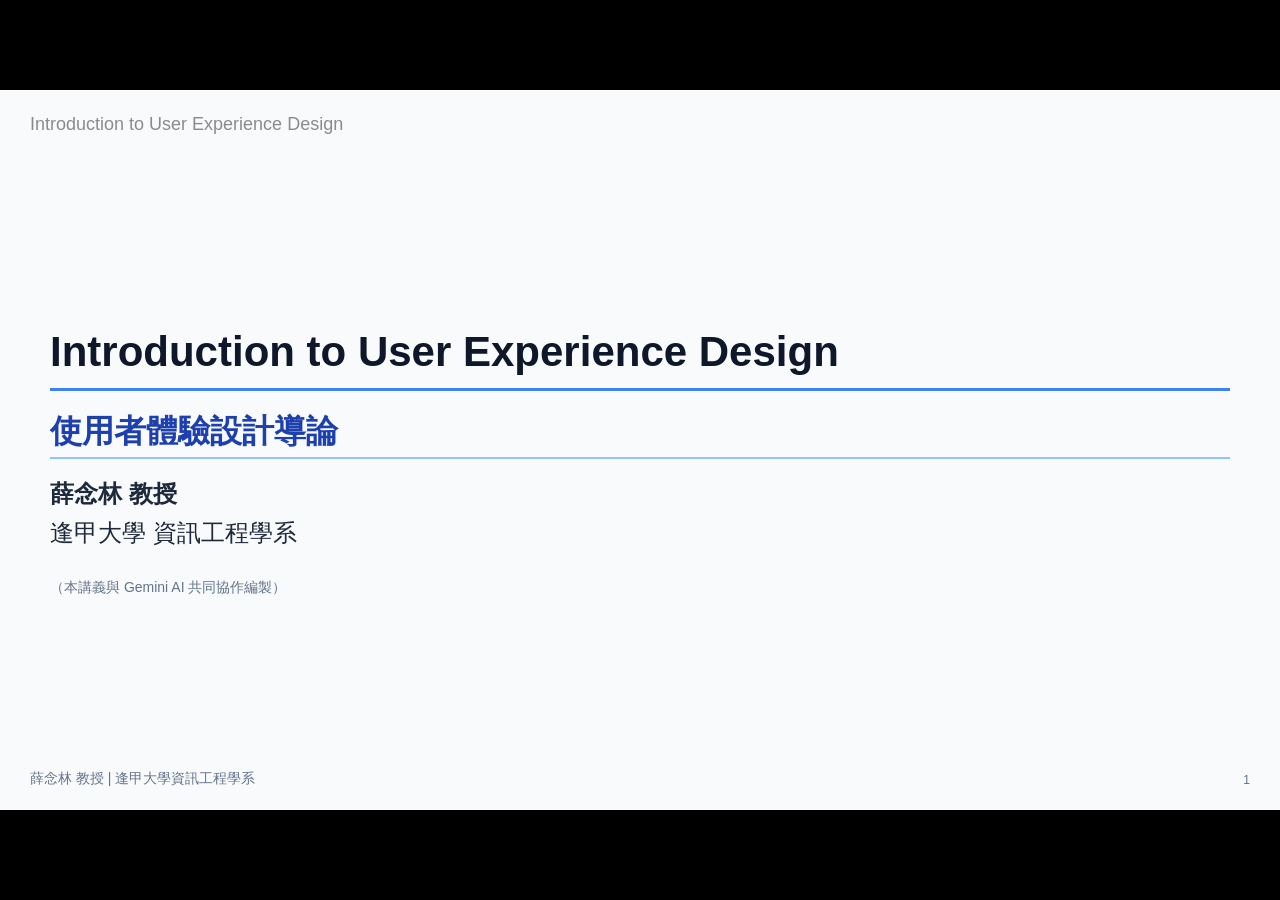
==== Slide/html/slide01_intro.html @ 6bc4370c "feat: add fragmented reveal to blockquote in slide01" ====
<!DOCTYPE html><html lang="C"><head><title>Introduction to User Experience Design</title><meta property="og:title" content="Introduction to User Experience Design"><meta charset="UTF-8"><meta name="viewport" content="width=device-width,height=device-height,initial-scale=1.0"><meta name="apple-mobile-web-app-capable" content="yes"><meta http-equiv="X-UA-Compatible" content="ie=edge"><meta property="og:type" content="website"><meta name="twitter:card" content="summary"><style>@media screen{body[data-bespoke-view=""] .bespoke-marp-parent>.bespoke-marp-osc>button,body[data-bespoke-view=next] .bespoke-marp-parent>.bespoke-marp-osc>button,body[data-bespoke-view=presenter] .bespoke-marp-presenter-container .bespoke-marp-presenter-info-container button,body[data-bespoke-view=presenter] .bespoke-marp-presenter-container .bespoke-marp-presenter-note-container button{appearance:none;background-color:initial;border:0;color:inherit;cursor:pointer;font-size:inherit;opacity:.8;outline:none;padding:0;transition:opacity .2s linear;-webkit-tap-highlight-color:transparent}body[data-bespoke-view=""] .bespoke-marp-parent>.bespoke-marp-osc>button:disabled,body[data-bespoke-view=next] .bespoke-marp-parent>.bespoke-marp-osc>button:disabled,body[data-bespoke-view=presenter] .bespoke-marp-presenter-container .bespoke-marp-presenter-info-container button:disabled,body[data-bespoke-view=presenter] .bespoke-marp-presenter-container .bespoke-marp-presenter-note-container button:disabled{cursor:not-allowed;opacity:.15!important}body[data-bespoke-view=""] .bespoke-marp-parent>.bespoke-marp-osc>button:hover,body[data-bespoke-view=next] .bespoke-marp-parent>.bespoke-marp-osc>button:hover,body[data-bespoke-view=presenter] .bespoke-marp-presenter-container .bespoke-marp-presenter-info-container button:hover,body[data-bespoke-view=presenter] .bespoke-marp-presenter-container .bespoke-marp-presenter-note-container button:hover{opacity:1}body[data-bespoke-view=""] .bespoke-marp-parent>.bespoke-marp-osc>button:hover:active,body[data-bespoke-view=next] .bespoke-marp-parent>.bespoke-marp-osc>button:hover:active,body[data-bespoke-view=presenter] .bespoke-marp-presenter-container .bespoke-marp-presenter-info-container button:hover:active,body[data-bespoke-view=presenter] .bespoke-marp-presenter-container .bespoke-marp-presenter-note-container button:hover:active{opacity:.6}body[data-bespoke-view=""] .bespoke-marp-parent>.bespoke-marp-osc>button:hover:not(:disabled),body[data-bespoke-view=next] .bespoke-marp-parent>.bespoke-marp-osc>button:hover:not(:disabled),body[data-bespoke-view=presenter] .bespoke-marp-presenter-container .bespoke-marp-presenter-info-container button:hover:not(:disabled),body[data-bespoke-view=presenter] .bespoke-marp-presenter-container .bespoke-marp-presenter-note-container button:hover:not(:disabled){transition:none}body[data-bespoke-view=""] .bespoke-marp-parent>.bespoke-marp-osc>button[data-bespoke-marp-osc=prev],body[data-bespoke-view=next] .bespoke-marp-parent>.bespoke-marp-osc>button[data-bespoke-marp-osc=prev],body[data-bespoke-view=presenter] .bespoke-marp-presenter-container .bespoke-marp-presenter-info-container button.bespoke-marp-presenter-info-page-prev{background:#0000 url("[data-uri]") no-repeat 50%;background-size:contain;overflow:hidden;text-indent:100%;white-space:nowrap}body[data-bespoke-view=""] .bespoke-marp-parent>.bespoke-marp-osc>button[data-bespoke-marp-osc=next],body[data-bespoke-view=next] .bespoke-marp-parent>.bespoke-marp-osc>button[data-bespoke-marp-osc=next],body[data-bespoke-view=presenter] .bespoke-marp-presenter-container .bespoke-marp-presenter-info-container button.bespoke-marp-presenter-info-page-next{background:#0000 url("[data-uri]") no-repeat 50%;background-size:contain;overflow:hidden;text-indent:100%;white-space:nowrap}body[data-bespoke-view=""] .bespoke-marp-parent>.bespoke-marp-osc>button[data-bespoke-marp-osc=fullscreen],body[data-bespoke-view=next] .bespoke-marp-parent>.bespoke-marp-osc>button[data-bespoke-marp-osc=fullscreen]{background:#0000 url("[data-uri]") no-repeat 50%;background-size:contain;overflow:hidden;text-indent:100%;white-space:nowrap}body[data-bespoke-view=""] .bespoke-marp-parent>.bespoke-marp-osc>button.exit[data-bespoke-marp-osc=fullscreen],body[data-bespoke-view=next] .bespoke-marp-parent>.bespoke-marp-osc>button.exit[data-bespoke-marp-osc=fullscreen]{background-image:url("[data-uri]")}body[data-bespoke-view=""] .bespoke-marp-parent>.bespoke-marp-osc>button[data-bespoke-marp-osc=presenter],body[data-bespoke-view=next] .bespoke-marp-parent>.bespoke-marp-osc>button[data-bespoke-marp-osc=presenter]{background:#0000 url("[data-uri]") no-repeat 50%;background-size:contain;overflow:hidden;text-indent:100%;white-space:nowrap}body[data-bespoke-view=presenter] .bespoke-marp-presenter-container .bespoke-marp-presenter-note-container button.bespoke-marp-presenter-note-bigger{background:#0000 url("[data-uri]") no-repeat 50%;background-size:contain;overflow:hidden;text-indent:100%;white-space:nowrap}body[data-bespoke-view=presenter] .bespoke-marp-presenter-container .bespoke-marp-presenter-note-container button.bespoke-marp-presenter-note-smaller{background:#0000 url("[data-uri]") no-repeat 50%;background-size:contain;overflow:hidden;text-indent:100%;white-space:nowrap}}@keyframes __bespoke_marp_transition_reduced_outgoing__{0%{opacity:1}to{opacity:0}}@keyframes __bespoke_marp_transition_reduced_incoming__{0%{mix-blend-mode:plus-lighter;opacity:0}to{mix-blend-mode:plus-lighter;opacity:1}}.bespoke-marp-note,.bespoke-marp-osc,.bespoke-progress-parent{display:none;transition:none}@media screen{::view-transition-group(*){animation-duration:var(--marp-bespoke-transition-animation-duration,.5s);animation-timing-function:ease}::view-transition-new(*),::view-transition-old(*){animation-delay:0s;animation-direction:var(--marp-bespoke-transition-animation-direction,normal);animation-duration:var(--marp-bespoke-transition-animation-duration,.5s);animation-fill-mode:both;animation-name:var(--marp-bespoke-transition-animation-name,var(--marp-bespoke-transition-animation-name-fallback,__bespoke_marp_transition_no_animation__));mix-blend-mode:normal}::view-transition-old(*){--marp-bespoke-transition-animation-name-fallback:__bespoke_marp_transition_reduced_outgoing__;animation-timing-function:ease}::view-transition-new(*){--marp-bespoke-transition-animation-name-fallback:__bespoke_marp_transition_reduced_incoming__;animation-timing-function:ease}::view-transition-new(root),::view-transition-old(root){animation-timing-function:linear}::view-transition-new(__bespoke_marp_transition_osc__),::view-transition-old(__bespoke_marp_transition_osc__){animation-duration:0s!important;animation-name:__bespoke_marp_transition_osc__!important}::view-transition-new(__bespoke_marp_transition_osc__){opacity:0!important}.bespoke-marp-transition-warming-up::view-transition-group(*),.bespoke-marp-transition-warming-up::view-transition-new(*),.bespoke-marp-transition-warming-up::view-transition-old(*){animation-play-state:paused!important}body,html{height:100%;margin:0}body{background:#000;overflow:hidden}svg.bespoke-marp-slide{content-visibility:hidden;opacity:0;pointer-events:none;z-index:-1}svg.bespoke-marp-slide:not(.bespoke-marp-active) *{view-transition-name:none!important}svg.bespoke-marp-slide.bespoke-marp-active{content-visibility:visible;opacity:1;pointer-events:auto;z-index:0}svg.bespoke-marp-slide.bespoke-marp-active.bespoke-marp-active-ready *{animation-name:__bespoke_marp__!important}@supports not (content-visibility:hidden){svg.bespoke-marp-slide[data-bespoke-marp-load=hideable]{display:none}svg.bespoke-marp-slide[data-bespoke-marp-load=hideable].bespoke-marp-active{display:block}}}@media screen and (prefers-reduced-motion:reduce){svg.bespoke-marp-slide *{view-transition-name:none!important}}@media screen{[data-bespoke-marp-fragment=inactive]{visibility:hidden}body[data-bespoke-view=""] .bespoke-marp-parent,body[data-bespoke-view=next] .bespoke-marp-parent{inset:0;position:absolute}body[data-bespoke-view=""] .bespoke-marp-parent>.bespoke-marp-osc,body[data-bespoke-view=next] .bespoke-marp-parent>.bespoke-marp-osc{background:#000000a6;border-radius:7px;bottom:50px;color:#fff;contain:paint;display:block;font-family:Helvetica,Arial,sans-serif;font-size:16px;left:50%;line-height:0;opacity:1;padding:12px;position:absolute;touch-action:manipulation;transform:translateX(-50%);transition:opacity .2s linear;-webkit-user-select:none;user-select:none;white-space:nowrap;will-change:transform;z-index:1;view-transition-name:__bespoke_marp_transition_osc__}body[data-bespoke-view=""] .bespoke-marp-parent>.bespoke-marp-osc>*,body[data-bespoke-view=next] .bespoke-marp-parent>.bespoke-marp-osc>*{margin-left:6px}body[data-bespoke-view=""] .bespoke-marp-parent>.bespoke-marp-osc>:first-child,body[data-bespoke-view=next] .bespoke-marp-parent>.bespoke-marp-osc>:first-child{margin-left:0}body[data-bespoke-view=""] .bespoke-marp-parent>.bespoke-marp-osc>span,body[data-bespoke-view=next] .bespoke-marp-parent>.bespoke-marp-osc>span{opacity:.8}body[data-bespoke-view=""] .bespoke-marp-parent>.bespoke-marp-osc>span[data-bespoke-marp-osc=page],body[data-bespoke-view=next] .bespoke-marp-parent>.bespoke-marp-osc>span[data-bespoke-marp-osc=page]{display:inline-block;min-width:140px;text-align:center}body[data-bespoke-view=""] .bespoke-marp-parent>.bespoke-marp-osc>button[data-bespoke-marp-osc=fullscreen],body[data-bespoke-view=""] .bespoke-marp-parent>.bespoke-marp-osc>button[data-bespoke-marp-osc=next],body[data-bespoke-view=""] .bespoke-marp-parent>.bespoke-marp-osc>button[data-bespoke-marp-osc=presenter],body[data-bespoke-view=""] .bespoke-marp-parent>.bespoke-marp-osc>button[data-bespoke-marp-osc=prev],body[data-bespoke-view=next] .bespoke-marp-parent>.bespoke-marp-osc>button[data-bespoke-marp-osc=fullscreen],body[data-bespoke-view=next] .bespoke-marp-parent>.bespoke-marp-osc>button[data-bespoke-marp-osc=next],body[data-bespoke-view=next] .bespoke-marp-parent>.bespoke-marp-osc>button[data-bespoke-marp-osc=presenter],body[data-bespoke-view=next] .bespoke-marp-parent>.bespoke-marp-osc>button[data-bespoke-marp-osc=prev]{height:32px;line-height:32px;width:32px}body[data-bespoke-view=""] .bespoke-marp-parent.bespoke-marp-inactive,body[data-bespoke-view=next] .bespoke-marp-parent.bespoke-marp-inactive{cursor:none}body[data-bespoke-view=""] .bespoke-marp-parent.bespoke-marp-inactive>.bespoke-marp-osc,body[data-bespoke-view=next] .bespoke-marp-parent.bespoke-marp-inactive>.bespoke-marp-osc{opacity:0;pointer-events:none}body[data-bespoke-view=""] svg.bespoke-marp-slide,body[data-bespoke-view=next] svg.bespoke-marp-slide{height:100%;left:0;position:absolute;top:0;width:100%}body[data-bespoke-view=""] .bespoke-progress-parent{background:#222;display:flex;height:5px;width:100%}body[data-bespoke-view=""] .bespoke-progress-parent+.bespoke-marp-parent{top:5px}body[data-bespoke-view=""] .bespoke-progress-parent .bespoke-progress-bar{background:#0288d1;flex:0 0 0;transition:flex-basis .2s cubic-bezier(0,1,1,1)}body[data-bespoke-view=next]{background:#0000}body[data-bespoke-view=presenter]{background:#161616}body[data-bespoke-view=presenter] .bespoke-marp-presenter-container{display:grid;font-family:Helvetica,Arial,sans-serif;grid-template:"current dragbar next" minmax(140px,1fr) "current dragbar note" 2fr "info    dragbar note" 3em;grid-template-columns:minmax(3px,var(--bespoke-marp-presenter-split-ratio,66%)) 0 minmax(3px,1fr);height:100%;left:0;position:absolute;top:0;width:100%}body[data-bespoke-view=presenter] .bespoke-marp-presenter-container .bespoke-marp-parent{grid-area:current;overflow:hidden;position:relative}body[data-bespoke-view=presenter] .bespoke-marp-presenter-container .bespoke-marp-parent svg.bespoke-marp-slide{height:calc(100% - 40px);left:20px;pointer-events:none;position:absolute;top:20px;-webkit-user-select:none;user-select:none;width:calc(100% - 40px)}body[data-bespoke-view=presenter] .bespoke-marp-presenter-container .bespoke-marp-parent svg.bespoke-marp-slide.bespoke-marp-active{filter:drop-shadow(0 3px 10px rgba(0,0,0,.5))}body[data-bespoke-view=presenter] .bespoke-marp-presenter-container .bespoke-marp-presenter-dragbar-container{background:#0288d1;cursor:col-resize;grid-area:dragbar;margin-left:-3px;opacity:0;position:relative;transition:opacity .4s linear .1s;width:6px;z-index:10}body[data-bespoke-view=presenter] .bespoke-marp-presenter-container .bespoke-marp-presenter-dragbar-container:hover{opacity:1}body[data-bespoke-view=presenter] .bespoke-marp-presenter-container .bespoke-marp-presenter-dragbar-container.active{opacity:1;transition-delay:0s}body[data-bespoke-view=presenter] .bespoke-marp-presenter-container .bespoke-marp-presenter-next-container{background:#222;cursor:pointer;display:none;grid-area:next;overflow:hidden;position:relative}body[data-bespoke-view=presenter] .bespoke-marp-presenter-container .bespoke-marp-presenter-next-container.active{display:block}body[data-bespoke-view=presenter] .bespoke-marp-presenter-container .bespoke-marp-presenter-next-container iframe.bespoke-marp-presenter-next{background:#0000;border:0;display:block;filter:drop-shadow(0 3px 10px rgba(0,0,0,.5));height:calc(100% - 40px);left:20px;pointer-events:none;position:absolute;top:20px;-webkit-user-select:none;user-select:none;width:calc(100% - 40px)}body[data-bespoke-view=presenter] .bespoke-marp-presenter-container .bespoke-marp-presenter-note-container{background:#222;color:#eee;grid-area:note;position:relative;z-index:1}body[data-bespoke-view=presenter] .bespoke-marp-presenter-container .bespoke-marp-presenter-note-container button{height:1.5em;line-height:1.5em;width:1.5em}body[data-bespoke-view=presenter] .bespoke-marp-presenter-container .bespoke-marp-presenter-note-container .bespoke-marp-presenter-note-wrapper{display:block;inset:0;position:absolute}body[data-bespoke-view=presenter] .bespoke-marp-presenter-container .bespoke-marp-presenter-note-container .bespoke-marp-presenter-note-buttons{background:#000000a6;border-radius:4px;bottom:0;display:flex;gap:4px;margin:12px;opacity:0;padding:6px;pointer-events:none;position:absolute;right:0;transition:opacity .2s linear}body[data-bespoke-view=presenter] .bespoke-marp-presenter-container .bespoke-marp-presenter-note-container .bespoke-marp-presenter-note-buttons:focus-within,body[data-bespoke-view=presenter] .bespoke-marp-presenter-container .bespoke-marp-presenter-note-container .bespoke-marp-presenter-note-wrapper:focus-within+.bespoke-marp-presenter-note-buttons,body[data-bespoke-view=presenter] .bespoke-marp-presenter-container .bespoke-marp-presenter-note-container:hover .bespoke-marp-presenter-note-buttons{opacity:1;pointer-events:auto}body[data-bespoke-view=presenter] .bespoke-marp-presenter-container .bespoke-marp-presenter-note-container .bespoke-marp-note{box-sizing:border-box;font-size:calc(1.1em*var(--bespoke-marp-note-font-scale, 1));height:calc(100% - 40px);margin:20px;overflow:auto;padding-right:3px;white-space:pre-wrap;width:calc(100% - 40px);word-wrap:break-word;scrollbar-color:#eeeeee80 #0000;scrollbar-width:thin}body[data-bespoke-view=presenter] .bespoke-marp-presenter-container .bespoke-marp-presenter-note-container .bespoke-marp-note::-webkit-scrollbar{width:6px}body[data-bespoke-view=presenter] .bespoke-marp-presenter-container .bespoke-marp-presenter-note-container .bespoke-marp-note::-webkit-scrollbar-track{background:#0000}body[data-bespoke-view=presenter] .bespoke-marp-presenter-container .bespoke-marp-presenter-note-container .bespoke-marp-note::-webkit-scrollbar-thumb{background:#eeeeee80;border-radius:6px}body[data-bespoke-view=presenter] .bespoke-marp-presenter-container .bespoke-marp-presenter-note-container .bespoke-marp-note:empty{pointer-events:none}body[data-bespoke-view=presenter] .bespoke-marp-presenter-container .bespoke-marp-presenter-note-container .bespoke-marp-note.active{display:block}body[data-bespoke-view=presenter] .bespoke-marp-presenter-container .bespoke-marp-presenter-note-container .bespoke-marp-note p:first-child{margin-top:0}body[data-bespoke-view=presenter] .bespoke-marp-presenter-container .bespoke-marp-presenter-note-container .bespoke-marp-note p:last-child{margin-bottom:0}body[data-bespoke-view=presenter] .bespoke-marp-presenter-container .bespoke-marp-presenter-info-container{align-items:center;box-sizing:border-box;color:#eee;display:flex;flex-wrap:nowrap;grid-area:info;justify-content:center;overflow:hidden;padding:0 10px}body[data-bespoke-view=presenter] .bespoke-marp-presenter-container .bespoke-marp-presenter-info-container .bespoke-marp-presenter-info-page,body[data-bespoke-view=presenter] .bespoke-marp-presenter-container .bespoke-marp-presenter-info-container .bespoke-marp-presenter-info-time,body[data-bespoke-view=presenter] .bespoke-marp-presenter-container .bespoke-marp-presenter-info-container .bespoke-marp-presenter-info-timer{box-sizing:border-box;display:block;padding:0 10px;white-space:nowrap;width:100%}body[data-bespoke-view=presenter] .bespoke-marp-presenter-container .bespoke-marp-presenter-info-container button{height:1.5em;line-height:1.5em;width:1.5em}body[data-bespoke-view=presenter] .bespoke-marp-presenter-container .bespoke-marp-presenter-info-container .bespoke-marp-presenter-info-page{order:2;text-align:center}body[data-bespoke-view=presenter] .bespoke-marp-presenter-container .bespoke-marp-presenter-info-container .bespoke-marp-presenter-info-page .bespoke-marp-presenter-info-page-text{display:inline-block;min-width:120px;text-align:center}body[data-bespoke-view=presenter] .bespoke-marp-presenter-container .bespoke-marp-presenter-info-container .bespoke-marp-presenter-info-time{color:#999;order:1;text-align:left}body[data-bespoke-view=presenter] .bespoke-marp-presenter-container .bespoke-marp-presenter-info-container .bespoke-marp-presenter-info-timer{color:#999;order:3;text-align:right}body[data-bespoke-view=presenter] .bespoke-marp-presenter-container .bespoke-marp-presenter-info-container .bespoke-marp-presenter-info-timer:hover{cursor:pointer}}@media print{.bespoke-marp-presenter-info-container,.bespoke-marp-presenter-next-container,.bespoke-marp-presenter-note-container{display:none}}</style><style>@keyframes marp-outgoing-transition-__builtin__fade{0%{opacity:1}to{opacity:0}}@keyframes marp-incoming-transition-__builtin__fade{0%{mix-blend-mode:plus-lighter;opacity:0}to{mix-blend-mode:plus-lighter;opacity:1}}</style><style>div#\:\$p > svg > foreignObject > section{width:1280px;height:720px;box-sizing:border-box;overflow:hidden;position:relative;scroll-snap-align:center center;-webkit-text-size-adjust:100%;text-size-adjust:100%}div#\:\$p > svg > foreignObject > section::after{bottom:0;content:attr(data-marpit-pagination);padding:inherit;pointer-events:none;position:absolute;right:0}div#\:\$p > svg > foreignObject > section:not([data-marpit-pagination])::after{display:none}div#\:\$p > svg > foreignObject > section :is(h1, marp-h1){font-size:2em;margin-block:0.67em}div#\:\$p > svg > foreignObject > section video::-webkit-media-controls{will-change:transform}@page {size:1280px 720px;margin:0}@media print{html, body{background-color:#fff;margin:0;page-break-inside:avoid;break-inside:avoid-page}div#\:\$p > svg > foreignObject > section{page-break-before:always;break-before:page}div#\:\$p > svg > foreignObject > section, div#\:\$p > svg > foreignObject > section *{-webkit-print-color-adjust:exact!important;animation-delay:0s!important;animation-duration:0s!important;color-adjust:exact!important;print-color-adjust:exact!important;transition:none!important}div#\:\$p > svg[data-marpit-svg]{display:block;height:100vh;width:100vw}}div#\:\$p > svg > foreignObject > :where(section){container-type:size}div#\:\$p > svg > foreignObject > section img[data-marp-twemoji]{background:transparent;height:1em;margin:0 .05em 0 .1em;vertical-align:-.1em;width:1em}/*!
 * Marp default theme.
 *
 * @theme default
 * @author Yuki Hattori
 *
 * @auto-scaling true
 * @size 16:9 1280px 720px
 * @size 4:3 960px 720px
 */div#\:\$p > svg > foreignObject > section{--base-size-4:calc(var(--marpit-root-font-size, 1rem) * 0.25);--base-size-8:calc(var(--marpit-root-font-size, 1rem) * 0.5);--base-size-16:calc(var(--marpit-root-font-size, 1rem) * 1);--base-size-24:calc(var(--marpit-root-font-size, 1rem) * 1.5);--base-size-40:calc(var(--marpit-root-font-size, 1rem) * 2.5);--base-text-weight-normal:400;--base-text-weight-medium:500;--base-text-weight-semibold:600;--fontStack-monospace:ui-monospace, SFMono-Regular, SF Mono, Menlo, Consolas, Liberation Mono, monospace;--fgColor-accent:Highlight;}div#\:\$p > svg > foreignObject > section [data-theme=light],div#\:\$p > svg > foreignObject > section{color-scheme:light;--focus-outlineColor:#0969da;--fgColor-default:#1f2328;--fgColor-muted:#59636e;--fgColor-accent:#0969da;--fgColor-success:#1a7f37;--fgColor-attention:#9a6700;--fgColor-danger:#d1242f;--fgColor-done:#8250df;--bgColor-default:#fff;--bgColor-muted:#f6f8fa;--bgColor-neutral-muted:#818b981f;--bgColor-attention-muted:#fff8c5;--borderColor-default:#d1d9e0;--borderColor-muted:#d1d9e0b3;--borderColor-neutral-muted:#d1d9e0b3;--borderColor-accent-emphasis:#0969da;--borderColor-success-emphasis:#1a7f37;--borderColor-attention-emphasis:#9a6700;--borderColor-danger-emphasis:#cf222e;--borderColor-done-emphasis:#8250df;--color-prettylights-syntax-comment:#59636e;--color-prettylights-syntax-constant:#0550ae;--color-prettylights-syntax-constant-other-reference-link:#0a3069;--color-prettylights-syntax-entity:#6639ba;--color-prettylights-syntax-storage-modifier-import:#1f2328;--color-prettylights-syntax-entity-tag:#0550ae;--color-prettylights-syntax-keyword:#cf222e;--color-prettylights-syntax-string:#0a3069;--color-prettylights-syntax-variable:#953800;--color-prettylights-syntax-brackethighlighter-unmatched:#82071e;--color-prettylights-syntax-brackethighlighter-angle:#59636e;--color-prettylights-syntax-invalid-illegal-text:#f6f8fa;--color-prettylights-syntax-invalid-illegal-bg:#82071e;--color-prettylights-syntax-carriage-return-text:#f6f8fa;--color-prettylights-syntax-carriage-return-bg:#cf222e;--color-prettylights-syntax-string-regexp:#116329;--color-prettylights-syntax-markup-list:#3b2300;--color-prettylights-syntax-markup-heading:#0550ae;--color-prettylights-syntax-markup-italic:#1f2328;--color-prettylights-syntax-markup-bold:#1f2328;--color-prettylights-syntax-markup-deleted-text:#82071e;--color-prettylights-syntax-markup-deleted-bg:#ffebe9;--color-prettylights-syntax-markup-inserted-text:#116329;--color-prettylights-syntax-markup-inserted-bg:#dafbe1;--color-prettylights-syntax-markup-changed-text:#953800;--color-prettylights-syntax-markup-changed-bg:#ffd8b5;--color-prettylights-syntax-markup-ignored-text:#d1d9e0;--color-prettylights-syntax-markup-ignored-bg:#0550ae;--color-prettylights-syntax-meta-diff-range:#8250df;--color-prettylights-syntax-sublimelinter-gutter-mark:#818b98;}div#\:\$p > svg > foreignObject > section [data-theme=dark],div#\:\$p > svg > foreignObject > section:where(.invert){color-scheme:dark;--focus-outlineColor:#1f6feb;--fgColor-default:#f0f6fc;--fgColor-muted:#9198a1;--fgColor-accent:#4493f8;--fgColor-success:#3fb950;--fgColor-attention:#d29922;--fgColor-danger:#f85149;--fgColor-done:#ab7df8;--bgColor-default:#0d1117;--bgColor-muted:#151b23;--bgColor-neutral-muted:#656c7633;--bgColor-attention-muted:#bb800926;--borderColor-default:#3d444d;--borderColor-muted:#3d444db3;--borderColor-neutral-muted:#3d444db3;--borderColor-accent-emphasis:#1f6feb;--borderColor-success-emphasis:#238636;--borderColor-attention-emphasis:#9e6a03;--borderColor-danger-emphasis:#da3633;--borderColor-done-emphasis:#8957e5;--color-prettylights-syntax-comment:#9198a1;--color-prettylights-syntax-constant:#79c0ff;--color-prettylights-syntax-constant-other-reference-link:#a5d6ff;--color-prettylights-syntax-entity:#d2a8ff;--color-prettylights-syntax-storage-modifier-import:#f0f6fc;--color-prettylights-syntax-entity-tag:#7ee787;--color-prettylights-syntax-keyword:#ff7b72;--color-prettylights-syntax-string:#a5d6ff;--color-prettylights-syntax-variable:#ffa657;--color-prettylights-syntax-brackethighlighter-unmatched:#f85149;--color-prettylights-syntax-brackethighlighter-angle:#9198a1;--color-prettylights-syntax-invalid-illegal-text:#f0f6fc;--color-prettylights-syntax-invalid-illegal-bg:#8e1519;--color-prettylights-syntax-carriage-return-text:#f0f6fc;--color-prettylights-syntax-carriage-return-bg:#b62324;--color-prettylights-syntax-string-regexp:#7ee787;--color-prettylights-syntax-markup-list:#f2cc60;--color-prettylights-syntax-markup-heading:#1f6feb;--color-prettylights-syntax-markup-italic:#f0f6fc;--color-prettylights-syntax-markup-bold:#f0f6fc;--color-prettylights-syntax-markup-deleted-text:#ffdcd7;--color-prettylights-syntax-markup-deleted-bg:#67060c;--color-prettylights-syntax-markup-inserted-text:#aff5b4;--color-prettylights-syntax-markup-inserted-bg:#033a16;--color-prettylights-syntax-markup-changed-text:#ffdfb6;--color-prettylights-syntax-markup-changed-bg:#5a1e02;--color-prettylights-syntax-markup-ignored-text:#f0f6fc;--color-prettylights-syntax-markup-ignored-bg:#1158c7;--color-prettylights-syntax-meta-diff-range:#d2a8ff;--color-prettylights-syntax-sublimelinter-gutter-mark:#3d444d;}div#\:\$p > svg > foreignObject > section{-ms-text-size-adjust:100%;-webkit-text-size-adjust:100%;background-color:var(--bgColor-default);color:var(--fgColor-default);font-family:-apple-system,BlinkMacSystemFont,Segoe UI,Noto Sans,Helvetica,Arial,sans-serif,Apple Color Emoji,Segoe UI Emoji;font-size:16px;line-height:1.5;margin:0;word-wrap:break-word}div#\:\$p > svg > foreignObject > section{--marpit-root-font-size:16px;}div#\:\$p > svg > foreignObject > section :is(h1, marp-h1):hover .anchor .octicon-link:before,div#\:\$p > svg > foreignObject > section :is(h2, marp-h2):hover .anchor .octicon-link:before,div#\:\$p > svg > foreignObject > section :is(h3, marp-h3):hover .anchor .octicon-link:before,div#\:\$p > svg > foreignObject > section :is(h4, marp-h4):hover .anchor .octicon-link:before,div#\:\$p > svg > foreignObject > section :is(h5, marp-h5):hover .anchor .octicon-link:before,div#\:\$p > svg > foreignObject > section :is(h6, marp-h6):hover .anchor .octicon-link:before{background-color:currentColor;content:" ";display:inline-block;height:16px;-webkit-mask-image:url('data:image/svg+xml;charset=utf-8,<svg xmlns="http://www.w3.org/2000/svg" aria-hidden="true" viewBox="0 0 16 16"><path fill-rule="evenodd" d="M7.775 3.275a.75.75 0 0 0 1.06 1.06l1.25-1.25a2 2 0 1 1 2.83 2.83l-2.5 2.5a2 2 0 0 1-2.83 0 .75.75 0 0 0-1.06 1.06 3.5 3.5 0 0 0 4.95 0l2.5-2.5a3.5 3.5 0 0 0-4.95-4.95zm-4.69 9.64a2 2 0 0 1 0-2.83l2.5-2.5a2 2 0 0 1 2.83 0 .75.75 0 0 0 1.06-1.06 3.5 3.5 0 0 0-4.95 0l-2.5 2.5a3.5 3.5 0 0 0 4.95 4.95l1.25-1.25a.75.75 0 0 0-1.06-1.06l-1.25 1.25a2 2 0 0 1-2.83 0"/></svg>');mask-image:url('data:image/svg+xml;charset=utf-8,<svg xmlns="http://www.w3.org/2000/svg" aria-hidden="true" viewBox="0 0 16 16"><path fill-rule="evenodd" d="M7.775 3.275a.75.75 0 0 0 1.06 1.06l1.25-1.25a2 2 0 1 1 2.83 2.83l-2.5 2.5a2 2 0 0 1-2.83 0 .75.75 0 0 0-1.06 1.06 3.5 3.5 0 0 0 4.95 0l2.5-2.5a3.5 3.5 0 0 0-4.95-4.95zm-4.69 9.64a2 2 0 0 1 0-2.83l2.5-2.5a2 2 0 0 1 2.83 0 .75.75 0 0 0 1.06-1.06 3.5 3.5 0 0 0-4.95 0l-2.5 2.5a3.5 3.5 0 0 0 4.95 4.95l1.25-1.25a.75.75 0 0 0-1.06-1.06l-1.25 1.25a2 2 0 0 1-2.83 0"/></svg>');width:16px}div#\:\$p > svg > foreignObject > section details,div#\:\$p > svg > foreignObject > section figcaption,div#\:\$p > svg > foreignObject > section figure{display:block}div#\:\$p > svg > foreignObject > section summary{display:list-item}div#\:\$p > svg > foreignObject > section [hidden]{display:none!important}div#\:\$p > svg > foreignObject > section a{background-color:transparent;color:var(--fgColor-accent);text-decoration:none}div#\:\$p > svg > foreignObject > section abbr[title]{border-bottom:none;-webkit-text-decoration:underline dotted;text-decoration:underline dotted}div#\:\$p > svg > foreignObject > section b,div#\:\$p > svg > foreignObject > section strong{font-weight:var(--base-text-weight-semibold, 600)}div#\:\$p > svg > foreignObject > section dfn{font-style:italic}div#\:\$p > svg > foreignObject > section :is(h1, marp-h1){border-bottom:1px solid var(--borderColor-muted);font-size:2em;font-weight:var(--base-text-weight-semibold, 600);margin:.67em 0;padding-bottom:.3em}div#\:\$p > svg > foreignObject > section mark{background-color:var(--bgColor-attention-muted);color:var(--fgColor-default)}div#\:\$p > svg > foreignObject > section small{font-size:90%}div#\:\$p > svg > foreignObject > section sub,div#\:\$p > svg > foreignObject > section sup{font-size:75%;line-height:0;position:relative;vertical-align:baseline}div#\:\$p > svg > foreignObject > section sub{bottom:-.25em}div#\:\$p > svg > foreignObject > section sup{top:-.5em}div#\:\$p > svg > foreignObject > section img{border-style:none;box-sizing:content-box;max-width:100%}div#\:\$p > svg > foreignObject > section code,div#\:\$p > svg > foreignObject > section kbd,div#\:\$p > svg > foreignObject > section :is(pre, marp-pre),div#\:\$p > svg > foreignObject > section samp{font-family:monospace;font-size:1em}div#\:\$p > svg > foreignObject > section figure{margin:1em var(--base-size-40)}div#\:\$p > svg > foreignObject > section hr{background:transparent;background-color:var(--borderColor-default);border:0;box-sizing:content-box;height:.25em;margin:var(--base-size-24) 0;overflow:hidden;padding:0}div#\:\$p > svg > foreignObject > section input{font:inherit;font-family:inherit;font-size:inherit;line-height:inherit;margin:0;overflow:visible}div#\:\$p > svg > foreignObject > section [type=button],div#\:\$p > svg > foreignObject > section [type=reset],div#\:\$p > svg > foreignObject > section [type=submit]{-webkit-appearance:button;-moz-appearance:button;appearance:button}div#\:\$p > svg > foreignObject > section [type=checkbox],div#\:\$p > svg > foreignObject > section [type=radio]{box-sizing:border-box;padding:0}div#\:\$p > svg > foreignObject > section [type=number]::-webkit-inner-spin-button,div#\:\$p > svg > foreignObject > section [type=number]::-webkit-outer-spin-button{height:auto}div#\:\$p > svg > foreignObject > section [type=search]::-webkit-search-cancel-button,div#\:\$p > svg > foreignObject > section [type=search]::-webkit-search-decoration{-webkit-appearance:none;appearance:none}div#\:\$p > svg > foreignObject > section ::-webkit-input-placeholder{color:inherit;opacity:.54}div#\:\$p > svg > foreignObject > section ::-webkit-file-upload-button{-webkit-appearance:button;appearance:button;font:inherit}div#\:\$p > svg > foreignObject > section a:hover{text-decoration:underline}div#\:\$p > svg > foreignObject > section ::-moz-placeholder{color:var(--fgColor-muted);opacity:1}div#\:\$p > svg > foreignObject > section ::placeholder{color:var(--fgColor-muted);opacity:1}div#\:\$p > svg > foreignObject > section hr:after,div#\:\$p > svg > foreignObject > section hr:before{content:"";display:table}div#\:\$p > svg > foreignObject > section hr:after{clear:both}div#\:\$p > svg > foreignObject > section table{border-collapse:collapse;border-spacing:0;display:block;font-variant:tabular-nums;max-width:100%;overflow:auto;width:-moz-max-content;width:max-content}div#\:\$p > svg > foreignObject > section td,div#\:\$p > svg > foreignObject > section th{padding:0}div#\:\$p > svg > foreignObject > section details summary{cursor:pointer}div#\:\$p > svg > foreignObject > section [role=button]:focus,div#\:\$p > svg > foreignObject > section a:focus,div#\:\$p > svg > foreignObject > section input[type=checkbox]:focus,div#\:\$p > svg > foreignObject > section input[type=radio]:focus{box-shadow:none;outline:2px solid var(--focus-outlineColor);outline-offset:-2px}div#\:\$p > svg > foreignObject > section [role=button]:focus:not(:focus-visible),div#\:\$p > svg > foreignObject > section a:focus:not(:focus-visible),div#\:\$p > svg > foreignObject > section input[type=checkbox]:focus:not(:focus-visible),div#\:\$p > svg > foreignObject > section input[type=radio]:focus:not(:focus-visible){outline:1px solid transparent}div#\:\$p > svg > foreignObject > section [role=button]:focus-visible,div#\:\$p > svg > foreignObject > section a:focus-visible,div#\:\$p > svg > foreignObject > section input[type=checkbox]:focus-visible,div#\:\$p > svg > foreignObject > section input[type=radio]:focus-visible{box-shadow:none;outline:2px solid var(--focus-outlineColor);outline-offset:-2px}div#\:\$p > svg > foreignObject > section a:not([class]):focus,div#\:\$p > svg > foreignObject > section a:not([class]):focus-visible,div#\:\$p > svg > foreignObject > section input[type=checkbox]:focus,div#\:\$p > svg > foreignObject > section input[type=checkbox]:focus-visible,div#\:\$p > svg > foreignObject > section input[type=radio]:focus,div#\:\$p > svg > foreignObject > section input[type=radio]:focus-visible{outline-offset:0}div#\:\$p > svg > foreignObject > section kbd{background-color:var(--bgColor-muted);border-bottom-color:var(--borderColor-neutral-muted);border:1px solid var(--borderColor-neutral-muted);border-radius:6px;box-shadow:inset 0 -1px 0 var(--borderColor-neutral-muted);color:var(--fgColor-default);display:inline-block;font:11px var(--fontStack-monospace, ui-monospace, SFMono-Regular, SF Mono, Menlo, Consolas, Liberation Mono, monospace);line-height:10px;padding:var(--base-size-4);vertical-align:middle}div#\:\$p > svg > foreignObject > section :is(h1, marp-h1),div#\:\$p > svg > foreignObject > section :is(h2, marp-h2),div#\:\$p > svg > foreignObject > section :is(h3, marp-h3),div#\:\$p > svg > foreignObject > section :is(h4, marp-h4),div#\:\$p > svg > foreignObject > section :is(h5, marp-h5),div#\:\$p > svg > foreignObject > section :is(h6, marp-h6){font-weight:var(--base-text-weight-semibold, 600);line-height:1.25;margin-bottom:var(--base-size-16);margin-top:var(--base-size-24)}div#\:\$p > svg > foreignObject > section :is(h2, marp-h2){border-bottom:1px solid var(--borderColor-muted);font-size:1.5em;padding-bottom:.3em}div#\:\$p > svg > foreignObject > section :is(h2, marp-h2),div#\:\$p > svg > foreignObject > section :is(h3, marp-h3){font-weight:var(--base-text-weight-semibold, 600)}div#\:\$p > svg > foreignObject > section :is(h3, marp-h3){font-size:1.25em}div#\:\$p > svg > foreignObject > section :is(h4, marp-h4){font-size:1em}div#\:\$p > svg > foreignObject > section :is(h4, marp-h4),div#\:\$p > svg > foreignObject > section :is(h5, marp-h5){font-weight:var(--base-text-weight-semibold, 600)}div#\:\$p > svg > foreignObject > section :is(h5, marp-h5){font-size:.875em}div#\:\$p > svg > foreignObject > section :is(h6, marp-h6){color:var(--fgColor-muted);font-size:.85em;font-weight:var(--base-text-weight-semibold, 600)}div#\:\$p > svg > foreignObject > section p{margin-bottom:10px;margin-top:0}div#\:\$p > svg > foreignObject > section blockquote{border-left:.25em solid var(--borderColor-default);color:var(--fgColor-muted);margin:0;padding:0 1em}div#\:\$p > svg > foreignObject > section ol,div#\:\$p > svg > foreignObject > section ul{margin-bottom:0;margin-top:0;padding-left:2em}div#\:\$p > svg > foreignObject > section ol ol,div#\:\$p > svg > foreignObject > section ul ol{list-style-type:lower-roman}div#\:\$p > svg > foreignObject > section ol ol ol,div#\:\$p > svg > foreignObject > section ol ul ol,div#\:\$p > svg > foreignObject > section ul ol ol,div#\:\$p > svg > foreignObject > section ul ul ol{list-style-type:lower-alpha}div#\:\$p > svg > foreignObject > section dd{margin-left:0}div#\:\$p > svg > foreignObject > section code,div#\:\$p > svg > foreignObject > section :is(pre, marp-pre),div#\:\$p > svg > foreignObject > section samp,div#\:\$p > svg > foreignObject > section tt{font-family:var(--fontStack-monospace, ui-monospace, SFMono-Regular, SF Mono, Menlo, Consolas, Liberation Mono, monospace);font-size:12px}div#\:\$p > svg > foreignObject > section :is(pre, marp-pre){margin-bottom:0;margin-top:0;word-wrap:normal}div#\:\$p > svg > foreignObject > section .octicon{display:inline-block;overflow:visible!important;vertical-align:text-bottom;fill:currentColor}div#\:\$p > svg > foreignObject > section input::-webkit-inner-spin-button,div#\:\$p > svg > foreignObject > section input::-webkit-outer-spin-button{-webkit-appearance:none;appearance:none;margin:0}div#\:\$p > svg > foreignObject > section .mr-2{margin-right:var(--base-size-8, 8px)!important}div#\:\$p > svg > foreignObject > section:after,div#\:\$p > svg > foreignObject > section:before{display:table}div#\:\$p > svg > foreignObject > section:after{clear:both}div#\:\$p > svg > foreignObject > section>:first-child{margin-top:0!important}div#\:\$p > svg > foreignObject > section>:last-child{margin-bottom:0!important}div#\:\$p > svg > foreignObject > section a:not([href]){color:inherit;text-decoration:none}div#\:\$p > svg > foreignObject > section .absent{color:var(--fgColor-danger)}div#\:\$p > svg > foreignObject > section .anchor{float:left;line-height:1;margin-left:-20px;padding-right:var(--base-size-4)}div#\:\$p > svg > foreignObject > section .anchor:focus{outline:none}div#\:\$p > svg > foreignObject > section blockquote,div#\:\$p > svg > foreignObject > section details,div#\:\$p > svg > foreignObject > section dl,div#\:\$p > svg > foreignObject > section ol,div#\:\$p > svg > foreignObject > section p,div#\:\$p > svg > foreignObject > section :is(pre, marp-pre),div#\:\$p > svg > foreignObject > section table,div#\:\$p > svg > foreignObject > section ul{margin-bottom:var(--base-size-16);margin-top:0}div#\:\$p > svg > foreignObject > section blockquote>:first-child{margin-top:0}div#\:\$p > svg > foreignObject > section blockquote>:last-child{margin-bottom:0}div#\:\$p > svg > foreignObject > section :is(h1, marp-h1) .octicon-link,div#\:\$p > svg > foreignObject > section :is(h2, marp-h2) .octicon-link,div#\:\$p > svg > foreignObject > section :is(h3, marp-h3) .octicon-link,div#\:\$p > svg > foreignObject > section :is(h4, marp-h4) .octicon-link,div#\:\$p > svg > foreignObject > section :is(h5, marp-h5) .octicon-link,div#\:\$p > svg > foreignObject > section :is(h6, marp-h6) .octicon-link{color:var(--fgColor-default);vertical-align:middle;visibility:hidden}div#\:\$p > svg > foreignObject > section :is(h1, marp-h1):hover .anchor,div#\:\$p > svg > foreignObject > section :is(h2, marp-h2):hover .anchor,div#\:\$p > svg > foreignObject > section :is(h3, marp-h3):hover .anchor,div#\:\$p > svg > foreignObject > section :is(h4, marp-h4):hover .anchor,div#\:\$p > svg > foreignObject > section :is(h5, marp-h5):hover .anchor,div#\:\$p > svg > foreignObject > section :is(h6, marp-h6):hover .anchor{text-decoration:none}div#\:\$p > svg > foreignObject > section :is(h1, marp-h1):hover .anchor .octicon-link,div#\:\$p > svg > foreignObject > section :is(h2, marp-h2):hover .anchor .octicon-link,div#\:\$p > svg > foreignObject > section :is(h3, marp-h3):hover .anchor .octicon-link,div#\:\$p > svg > foreignObject > section :is(h4, marp-h4):hover .anchor .octicon-link,div#\:\$p > svg > foreignObject > section :is(h5, marp-h5):hover .anchor .octicon-link,div#\:\$p > svg > foreignObject > section :is(h6, marp-h6):hover .anchor .octicon-link{visibility:visible}div#\:\$p > svg > foreignObject > section :is(h1, marp-h1) code,div#\:\$p > svg > foreignObject > section :is(h1, marp-h1) tt,div#\:\$p > svg > foreignObject > section :is(h2, marp-h2) code,div#\:\$p > svg > foreignObject > section :is(h2, marp-h2) tt,div#\:\$p > svg > foreignObject > section :is(h3, marp-h3) code,div#\:\$p > svg > foreignObject > section :is(h3, marp-h3) tt,div#\:\$p > svg > foreignObject > section :is(h4, marp-h4) code,div#\:\$p > svg > foreignObject > section :is(h4, marp-h4) tt,div#\:\$p > svg > foreignObject > section :is(h5, marp-h5) code,div#\:\$p > svg > foreignObject > section :is(h5, marp-h5) tt,div#\:\$p > svg > foreignObject > section :is(h6, marp-h6) code,div#\:\$p > svg > foreignObject > section :is(h6, marp-h6) tt{font-size:inherit;padding:0 .2em}div#\:\$p > svg > foreignObject > section summary :is(h1, marp-h1),div#\:\$p > svg > foreignObject > section summary :is(h2, marp-h2),div#\:\$p > svg > foreignObject > section summary :is(h3, marp-h3),div#\:\$p > svg > foreignObject > section summary :is(h4, marp-h4),div#\:\$p > svg > foreignObject > section summary :is(h5, marp-h5),div#\:\$p > svg > foreignObject > section summary :is(h6, marp-h6){display:inline-block}div#\:\$p > svg > foreignObject > section summary :is(h1, marp-h1) .anchor,div#\:\$p > svg > foreignObject > section summary :is(h2, marp-h2) .anchor,div#\:\$p > svg > foreignObject > section summary :is(h3, marp-h3) .anchor,div#\:\$p > svg > foreignObject > section summary :is(h4, marp-h4) .anchor,div#\:\$p > svg > foreignObject > section summary :is(h5, marp-h5) .anchor,div#\:\$p > svg > foreignObject > section summary :is(h6, marp-h6) .anchor{margin-left:-40px}div#\:\$p > svg > foreignObject > section summary :is(h1, marp-h1),div#\:\$p > svg > foreignObject > section summary :is(h2, marp-h2){border-bottom:0;padding-bottom:0}div#\:\$p > svg > foreignObject > section ol.no-list,div#\:\$p > svg > foreignObject > section ul.no-list{list-style-type:none;padding:0}div#\:\$p > svg > foreignObject > section ol[type="a s"]{list-style-type:lower-alpha}div#\:\$p > svg > foreignObject > section ol[type="A s"]{list-style-type:upper-alpha}div#\:\$p > svg > foreignObject > section ol[type="i s"]{list-style-type:lower-roman}div#\:\$p > svg > foreignObject > section ol[type="I s"]{list-style-type:upper-roman}div#\:\$p > svg > foreignObject > section div>ol:not([type]),div#\:\$p > svg > foreignObject > section ol[type="1"]{list-style-type:decimal}div#\:\$p > svg > foreignObject > section ol ol,div#\:\$p > svg > foreignObject > section ol ul,div#\:\$p > svg > foreignObject > section ul ol,div#\:\$p > svg > foreignObject > section ul ul{margin-bottom:0;margin-top:0}div#\:\$p > svg > foreignObject > section li>p{margin-top:var(--base-size-16)}div#\:\$p > svg > foreignObject > section li+li{margin-top:.25em}div#\:\$p > svg > foreignObject > section dl{padding:0}div#\:\$p > svg > foreignObject > section dl dt{font-size:1em;font-style:italic;font-weight:var(--base-text-weight-semibold, 600);margin-top:var(--base-size-16);padding:0}div#\:\$p > svg > foreignObject > section dl dd{margin-bottom:var(--base-size-16);padding:0 var(--base-size-16)}div#\:\$p > svg > foreignObject > section table th{font-weight:var(--base-text-weight-semibold, 600)}div#\:\$p > svg > foreignObject > section table td,div#\:\$p > svg > foreignObject > section table th{border:1px solid var(--borderColor-default);padding:6px 13px}div#\:\$p > svg > foreignObject > section table td>:last-child{margin-bottom:0}div#\:\$p > svg > foreignObject > section table tr{background-color:var(--bgColor-default);border-top:1px solid var(--borderColor-muted)}div#\:\$p > svg > foreignObject > section table tr:nth-child(2n){background-color:var(--bgColor-muted)}div#\:\$p > svg > foreignObject > section table img{background-color:transparent}div#\:\$p > svg > foreignObject > section img[align=right]{padding-left:20px}div#\:\$p > svg > foreignObject > section img[align=left]{padding-right:20px}div#\:\$p > svg > foreignObject > section .emoji{background-color:transparent;max-width:none;vertical-align:text-top}div#\:\$p > svg > foreignObject > section :is(span, marp-span).frame,div#\:\$p > svg > foreignObject > section :is(span, marp-span).frame>:is(span, marp-span){display:block;overflow:hidden}div#\:\$p > svg > foreignObject > section :is(span, marp-span).frame>:is(span, marp-span){border:1px solid var(--borderColor-default);float:left;margin:13px 0 0;padding:7px;width:auto}div#\:\$p > svg > foreignObject > section :is(span, marp-span).frame :is(span, marp-span) img{display:block;float:left}div#\:\$p > svg > foreignObject > section :is(span, marp-span).frame :is(span, marp-span) :is(span, marp-span){clear:both;color:var(--fgColor-default);display:block;padding:5px 0 0}div#\:\$p > svg > foreignObject > section :is(span, marp-span).align-center{clear:both;display:block;overflow:hidden}div#\:\$p > svg > foreignObject > section :is(span, marp-span).align-center>:is(span, marp-span){display:block;margin:13px auto 0;overflow:hidden;text-align:center}div#\:\$p > svg > foreignObject > section :is(span, marp-span).align-center :is(span, marp-span) img{margin:0 auto;text-align:center}div#\:\$p > svg > foreignObject > section :is(span, marp-span).align-right{clear:both;display:block;overflow:hidden}div#\:\$p > svg > foreignObject > section :is(span, marp-span).align-right>:is(span, marp-span){display:block;margin:13px 0 0;overflow:hidden;text-align:right}div#\:\$p > svg > foreignObject > section :is(span, marp-span).align-right :is(span, marp-span) img{margin:0;text-align:right}div#\:\$p > svg > foreignObject > section :is(span, marp-span).float-left{display:block;float:left;margin-right:13px;overflow:hidden}div#\:\$p > svg > foreignObject > section :is(span, marp-span).float-left :is(span, marp-span){margin:13px 0 0}div#\:\$p > svg > foreignObject > section :is(span, marp-span).float-right{display:block;float:right;margin-left:13px;overflow:hidden}div#\:\$p > svg > foreignObject > section :is(span, marp-span).float-right>:is(span, marp-span){display:block;margin:13px auto 0;overflow:hidden;text-align:right}div#\:\$p > svg > foreignObject > section code,div#\:\$p > svg > foreignObject > section tt{background-color:var(--bgColor-neutral-muted);border-radius:6px;font-size:85%;margin:0;padding:.2em .4em;white-space:break-spaces}div#\:\$p > svg > foreignObject > section code br,div#\:\$p > svg > foreignObject > section tt br{display:none}div#\:\$p > svg > foreignObject > section del code{text-decoration:inherit}div#\:\$p > svg > foreignObject > section samp{font-size:85%}div#\:\$p > svg > foreignObject > section :is(pre, marp-pre) code{font-size:100%}div#\:\$p > svg > foreignObject > section :is(pre, marp-pre)>code{background:transparent;border:0;margin:0;padding:0;white-space:pre;word-break:normal}div#\:\$p > svg > foreignObject > section .highlight{margin-bottom:var(--base-size-16)}div#\:\$p > svg > foreignObject > section .highlight :is(pre, marp-pre){margin-bottom:0;word-break:normal}div#\:\$p > svg > foreignObject > section :is(pre, marp-pre){background-color:var(--bgColor-muted);border-radius:6px;color:var(--fgColor-default);font-size:85%;line-height:1.45;overflow:auto;padding:var(--base-size-16)}div#\:\$p > svg > foreignObject > section :is(pre, marp-pre) code,div#\:\$p > svg > foreignObject > section :is(pre, marp-pre) tt{display:inline;line-height:inherit;margin:0;max-width:auto;overflow:visible;padding:0;word-wrap:normal;background-color:transparent;border:0}div#\:\$p > svg > foreignObject > section .csv-data td,div#\:\$p > svg > foreignObject > section .csv-data th{font-size:12px;line-height:1;overflow:hidden;padding:5px;text-align:left;white-space:nowrap}div#\:\$p > svg > foreignObject > section .csv-data .blob-num{background:var(--bgColor-default);border:0;padding:10px var(--base-size-8) 9px;text-align:right}div#\:\$p > svg > foreignObject > section .csv-data tr{border-top:0}div#\:\$p > svg > foreignObject > section .csv-data th{background:var(--bgColor-muted);border-top:0;font-weight:var(--base-text-weight-semibold, 600)}div#\:\$p > svg > foreignObject > section [data-footnote-ref]:before{content:"["}div#\:\$p > svg > foreignObject > section [data-footnote-ref]:after{content:"]"}div#\:\$p > svg > foreignObject > section .footnotes{border-top:1px solid var(--borderColor-default);color:var(--fgColor-muted);font-size:12px}div#\:\$p > svg > foreignObject > section div#\:\$p > svg > foreignObject > section section.footnotes{--marpit-root-font-size:12px;}div#\:\$p > svg > foreignObject > section .footnotes ol,div#\:\$p > svg > foreignObject > section .footnotes ol ul{padding-left:var(--base-size-16)}div#\:\$p > svg > foreignObject > section .footnotes ol ul{display:inline-block;margin-top:var(--base-size-16)}div#\:\$p > svg > foreignObject > section .footnotes li{position:relative}div#\:\$p > svg > foreignObject > section .footnotes li:target:before{border:2px solid var(--borderColor-accent-emphasis);border-radius:6px;bottom:calc(var(--base-size-8)*-1);content:"";left:calc(var(--base-size-24)*-1);pointer-events:none;position:absolute;right:calc(var(--base-size-8)*-1);top:calc(var(--base-size-8)*-1)}div#\:\$p > svg > foreignObject > section .footnotes li:target{color:var(--fgColor-default)}div#\:\$p > svg > foreignObject > section .footnotes .data-footnote-backref g-emoji{font-family:monospace}div#\:\$p > svg > foreignObject > section body:has(:modal){padding-right:var(--dialog-scrollgutter)!important}div#\:\$p > svg > foreignObject > section .pl-c{color:var(--color-prettylights-syntax-comment)}div#\:\$p > svg > foreignObject > section .pl-c1,div#\:\$p > svg > foreignObject > section .pl-s .pl-v{color:var(--color-prettylights-syntax-constant)}div#\:\$p > svg > foreignObject > section .pl-e,div#\:\$p > svg > foreignObject > section .pl-en{color:var(--color-prettylights-syntax-entity)}div#\:\$p > svg > foreignObject > section .pl-s .pl-s1,div#\:\$p > svg > foreignObject > section .pl-smi{color:var(--color-prettylights-syntax-storage-modifier-import)}div#\:\$p > svg > foreignObject > section .pl-ent{color:var(--color-prettylights-syntax-entity-tag)}div#\:\$p > svg > foreignObject > section .pl-k{color:var(--color-prettylights-syntax-keyword)}div#\:\$p > svg > foreignObject > section .pl-pds,div#\:\$p > svg > foreignObject > section .pl-s,div#\:\$p > svg > foreignObject > section .pl-s .pl-pse .pl-s1,div#\:\$p > svg > foreignObject > section .pl-sr,div#\:\$p > svg > foreignObject > section .pl-sr .pl-cce,div#\:\$p > svg > foreignObject > section .pl-sr .pl-sra,div#\:\$p > svg > foreignObject > section .pl-sr .pl-sre{color:var(--color-prettylights-syntax-string)}div#\:\$p > svg > foreignObject > section .pl-smw,div#\:\$p > svg > foreignObject > section .pl-v{color:var(--color-prettylights-syntax-variable)}div#\:\$p > svg > foreignObject > section .pl-bu{color:var(--color-prettylights-syntax-brackethighlighter-unmatched)}div#\:\$p > svg > foreignObject > section .pl-ii{background-color:var(--color-prettylights-syntax-invalid-illegal-bg);color:var(--color-prettylights-syntax-invalid-illegal-text)}div#\:\$p > svg > foreignObject > section .pl-c2{background-color:var(--color-prettylights-syntax-carriage-return-bg);color:var(--color-prettylights-syntax-carriage-return-text)}div#\:\$p > svg > foreignObject > section .pl-sr .pl-cce{color:var(--color-prettylights-syntax-string-regexp);font-weight:700}div#\:\$p > svg > foreignObject > section .pl-ml{color:var(--color-prettylights-syntax-markup-list)}div#\:\$p > svg > foreignObject > section .pl-mh,div#\:\$p > svg > foreignObject > section .pl-mh .pl-en,div#\:\$p > svg > foreignObject > section .pl-ms{color:var(--color-prettylights-syntax-markup-heading);font-weight:700}div#\:\$p > svg > foreignObject > section .pl-mi{color:var(--color-prettylights-syntax-markup-italic);font-style:italic}div#\:\$p > svg > foreignObject > section .pl-mb{color:var(--color-prettylights-syntax-markup-bold);font-weight:700}div#\:\$p > svg > foreignObject > section .pl-md{background-color:var(--color-prettylights-syntax-markup-deleted-bg);color:var(--color-prettylights-syntax-markup-deleted-text)}div#\:\$p > svg > foreignObject > section .pl-mi1{background-color:var(--color-prettylights-syntax-markup-inserted-bg);color:var(--color-prettylights-syntax-markup-inserted-text)}div#\:\$p > svg > foreignObject > section .pl-mc{background-color:var(--color-prettylights-syntax-markup-changed-bg);color:var(--color-prettylights-syntax-markup-changed-text)}div#\:\$p > svg > foreignObject > section .pl-mi2{background-color:var(--color-prettylights-syntax-markup-ignored-bg);color:var(--color-prettylights-syntax-markup-ignored-text)}div#\:\$p > svg > foreignObject > section .pl-mdr{color:var(--color-prettylights-syntax-meta-diff-range);font-weight:700}div#\:\$p > svg > foreignObject > section .pl-ba{color:var(--color-prettylights-syntax-brackethighlighter-angle)}div#\:\$p > svg > foreignObject > section .pl-sg{color:var(--color-prettylights-syntax-sublimelinter-gutter-mark)}div#\:\$p > svg > foreignObject > section .pl-corl{color:var(--color-prettylights-syntax-constant-other-reference-link);text-decoration:underline}div#\:\$p > svg > foreignObject > section [role=button]:focus:not(:focus-visible),div#\:\$p > svg > foreignObject > section [role=tabpanel][tabindex="0"]:focus:not(:focus-visible),div#\:\$p > svg > foreignObject > section a:focus:not(:focus-visible),div#\:\$p > svg > foreignObject > section button:focus:not(:focus-visible),div#\:\$p > svg > foreignObject > section summary:focus:not(:focus-visible){box-shadow:none;outline:none}div#\:\$p > svg > foreignObject > section [tabindex="0"]:focus:not(:focus-visible),div#\:\$p > svg > foreignObject > section details-dialog:focus:not(:focus-visible){outline:none}div#\:\$p > svg > foreignObject > section g-emoji{display:inline-block;font-family:Apple Color Emoji,Segoe UI Emoji,Segoe UI Symbol;font-size:1em;font-style:normal!important;font-weight:var(--base-text-weight-normal, 400);line-height:1;min-width:1ch;vertical-align:-.075em}div#\:\$p > svg > foreignObject > section g-emoji img{height:1em;width:1em}div#\:\$p > svg > foreignObject > section .task-list-item{list-style-type:none}div#\:\$p > svg > foreignObject > section .task-list-item label{font-weight:var(--base-text-weight-normal, 400)}div#\:\$p > svg > foreignObject > section .task-list-item.enabled label{cursor:pointer}div#\:\$p > svg > foreignObject > section .task-list-item+.task-list-item{margin-top:var(--base-size-4)}div#\:\$p > svg > foreignObject > section .task-list-item .handle{display:none}div#\:\$p > svg > foreignObject > section .task-list-item-checkbox{margin:0 .2em .25em -1.4em;vertical-align:middle}div#\:\$p > svg > foreignObject > section ul:dir(rtl) .task-list-item-checkbox{margin:0 -1.6em .25em .2em}div#\:\$p > svg > foreignObject > section ol:dir(rtl) .task-list-item-checkbox{margin:0 -1.6em .25em .2em}div#\:\$p > svg > foreignObject > section .contains-task-list:focus-within .task-list-item-convert-container,div#\:\$p > svg > foreignObject > section .contains-task-list:hover .task-list-item-convert-container{display:block;height:24px;overflow:visible;width:auto;clip:auto}div#\:\$p > svg > foreignObject > section ::-webkit-calendar-picker-indicator{filter:invert(50%)}div#\:\$p > svg > foreignObject > section .markdown-alert{border-left:.25em solid var(--borderColor-default);color:inherit;margin-bottom:var(--base-size-16);padding:var(--base-size-8) var(--base-size-16)}div#\:\$p > svg > foreignObject > section .markdown-alert>:first-child{margin-top:0}div#\:\$p > svg > foreignObject > section .markdown-alert>:last-child{margin-bottom:0}div#\:\$p > svg > foreignObject > section .markdown-alert .markdown-alert-title{align-items:center;display:flex;font-weight:var(--base-text-weight-medium, 500);line-height:1}div#\:\$p > svg > foreignObject > section .markdown-alert.markdown-alert-note{border-left-color:var(--borderColor-accent-emphasis)}div#\:\$p > svg > foreignObject > section .markdown-alert.markdown-alert-note .markdown-alert-title{color:var(--fgColor-accent)}div#\:\$p > svg > foreignObject > section .markdown-alert.markdown-alert-important{border-left-color:var(--borderColor-done-emphasis)}div#\:\$p > svg > foreignObject > section .markdown-alert.markdown-alert-important .markdown-alert-title{color:var(--fgColor-done)}div#\:\$p > svg > foreignObject > section .markdown-alert.markdown-alert-warning{border-left-color:var(--borderColor-attention-emphasis)}div#\:\$p > svg > foreignObject > section .markdown-alert.markdown-alert-warning .markdown-alert-title{color:var(--fgColor-attention)}div#\:\$p > svg > foreignObject > section .markdown-alert.markdown-alert-tip{border-left-color:var(--borderColor-success-emphasis)}div#\:\$p > svg > foreignObject > section .markdown-alert.markdown-alert-tip .markdown-alert-title{color:var(--fgColor-success)}div#\:\$p > svg > foreignObject > section .markdown-alert.markdown-alert-caution{border-left-color:var(--borderColor-danger-emphasis)}div#\:\$p > svg > foreignObject > section .markdown-alert.markdown-alert-caution .markdown-alert-title{color:var(--fgColor-danger)}div#\:\$p > svg > foreignObject > section>:first-child>.heading-element:first-child{margin-top:0!important}div#\:\$p > svg > foreignObject > section .highlight :is(pre, marp-pre):has(+.zeroclipboard-container){min-height:52px}div#\:\$p > svg > foreignObject > section :is(h1, marp-h1){color:var(--h1-color);font-size:1.6em}div#\:\$p > svg > foreignObject > section :is(h1, marp-h1),div#\:\$p > svg > foreignObject > section :is(h2, marp-h2){border-bottom:none}div#\:\$p > svg > foreignObject > section :is(h2, marp-h2){font-size:1.3em}div#\:\$p > svg > foreignObject > section :is(h3, marp-h3){font-size:1.1em}div#\:\$p > svg > foreignObject > section :is(h4, marp-h4){font-size:1.05em}div#\:\$p > svg > foreignObject > section :is(h5, marp-h5){font-size:1em}div#\:\$p > svg > foreignObject > section :is(h6, marp-h6){font-size:.9em}div#\:\$p > svg > foreignObject > section :is(h1, marp-h1) strong,div#\:\$p > svg > foreignObject > section :is(h2, marp-h2) strong,div#\:\$p > svg > foreignObject > section :is(h3, marp-h3) strong,div#\:\$p > svg > foreignObject > section :is(h4, marp-h4) strong,div#\:\$p > svg > foreignObject > section :is(h5, marp-h5) strong,div#\:\$p > svg > foreignObject > section :is(h6, marp-h6) strong{color:var(--heading-strong-color);font-weight:inherit}div#\:\$p > svg > foreignObject > section :is(h1, marp-h1)::part(auto-scaling),div#\:\$p > svg > foreignObject > section :is(h2, marp-h2)::part(auto-scaling),div#\:\$p > svg > foreignObject > section :is(h3, marp-h3)::part(auto-scaling),div#\:\$p > svg > foreignObject > section :is(h4, marp-h4)::part(auto-scaling),div#\:\$p > svg > foreignObject > section :is(h5, marp-h5)::part(auto-scaling),div#\:\$p > svg > foreignObject > section :is(h6, marp-h6)::part(auto-scaling){max-height:563px}div#\:\$p > svg > foreignObject > section hr{height:0;padding-top:.25em}div#\:\$p > svg > foreignObject > section img{background-color:transparent}div#\:\$p > svg > foreignObject > section :is(pre, marp-pre){border:1px solid var(--borderColor-default);line-height:1.15;overflow:visible}div#\:\$p > svg > foreignObject > section :is(pre, marp-pre)::part(auto-scaling){max-height:529px}div#\:\$p > svg > foreignObject > section :is(pre, marp-pre) :where(.hljs){color:var(--color-prettylights-syntax-storage-modifier-import)}div#\:\$p > svg > foreignObject > section :is(pre, marp-pre) :where(.hljs-doctag),div#\:\$p > svg > foreignObject > section :is(pre, marp-pre) :where(.hljs-keyword),div#\:\$p > svg > foreignObject > section :is(pre, marp-pre) :where(.hljs-meta .hljs-keyword),div#\:\$p > svg > foreignObject > section :is(pre, marp-pre) :where(.hljs-template-tag),div#\:\$p > svg > foreignObject > section :is(pre, marp-pre) :where(.hljs-template-variable),div#\:\$p > svg > foreignObject > section :is(pre, marp-pre) :where(.hljs-type),div#\:\$p > svg > foreignObject > section :is(pre, marp-pre) :where(.hljs-variable.language_){color:var(--color-prettylights-syntax-keyword)}div#\:\$p > svg > foreignObject > section :is(pre, marp-pre) :where(.hljs-title),div#\:\$p > svg > foreignObject > section :is(pre, marp-pre) :where(.hljs-title.class_),div#\:\$p > svg > foreignObject > section :is(pre, marp-pre) :where(.hljs-title.class_.inherited__),div#\:\$p > svg > foreignObject > section :is(pre, marp-pre) :where(.hljs-title.function_){color:var(--color-prettylights-syntax-entity)}div#\:\$p > svg > foreignObject > section :is(pre, marp-pre) :where(.hljs-attr),div#\:\$p > svg > foreignObject > section :is(pre, marp-pre) :where(.hljs-attribute),div#\:\$p > svg > foreignObject > section :is(pre, marp-pre) :where(.hljs-literal),div#\:\$p > svg > foreignObject > section :is(pre, marp-pre) :where(.hljs-meta),div#\:\$p > svg > foreignObject > section :is(pre, marp-pre) :where(.hljs-number),div#\:\$p > svg > foreignObject > section :is(pre, marp-pre) :where(.hljs-operator),div#\:\$p > svg > foreignObject > section :is(pre, marp-pre) :where(.hljs-selector-attr),div#\:\$p > svg > foreignObject > section :is(pre, marp-pre) :where(.hljs-selector-class),div#\:\$p > svg > foreignObject > section :is(pre, marp-pre) :where(.hljs-selector-id),div#\:\$p > svg > foreignObject > section :is(pre, marp-pre) :where(.hljs-variable){color:var(--color-prettylights-syntax-constant)}div#\:\$p > svg > foreignObject > section :is(pre, marp-pre) :where(.hljs-meta .hljs-string),div#\:\$p > svg > foreignObject > section :is(pre, marp-pre) :where(.hljs-regexp),div#\:\$p > svg > foreignObject > section :is(pre, marp-pre) :where(.hljs-string){color:var(--color-prettylights-syntax-string)}div#\:\$p > svg > foreignObject > section :is(pre, marp-pre) :where(.hljs-built_in),div#\:\$p > svg > foreignObject > section :is(pre, marp-pre) :where(.hljs-symbol){color:var(--color-prettylights-syntax-variable)}div#\:\$p > svg > foreignObject > section :is(pre, marp-pre) :where(.hljs-code),div#\:\$p > svg > foreignObject > section :is(pre, marp-pre) :where(.hljs-comment),div#\:\$p > svg > foreignObject > section :is(pre, marp-pre) :where(.hljs-formula){color:var(--color-prettylights-syntax-comment)}div#\:\$p > svg > foreignObject > section :is(pre, marp-pre) :where(.hljs-name),div#\:\$p > svg > foreignObject > section :is(pre, marp-pre) :where(.hljs-quote),div#\:\$p > svg > foreignObject > section :is(pre, marp-pre) :where(.hljs-selector-pseudo),div#\:\$p > svg > foreignObject > section :is(pre, marp-pre) :where(.hljs-selector-tag){color:var(--color-prettylights-syntax-entity-tag)}div#\:\$p > svg > foreignObject > section :is(pre, marp-pre) :where(.hljs-subst){color:var(--color-prettylights-syntax-storage-modifier-import)}div#\:\$p > svg > foreignObject > section :is(pre, marp-pre) :where(.hljs-section){color:var(--color-prettylights-syntax-markup-heading);font-weight:700}div#\:\$p > svg > foreignObject > section :is(pre, marp-pre) :where(.hljs-bullet){color:var(--color-prettylights-syntax-markup-list)}div#\:\$p > svg > foreignObject > section :is(pre, marp-pre) :where(.hljs-emphasis){color:var(--color-prettylights-syntax-markup-italic);font-style:italic}div#\:\$p > svg > foreignObject > section :is(pre, marp-pre) :where(.hljs-strong){color:var(--color-prettylights-syntax-markup-bold);font-weight:700}div#\:\$p > svg > foreignObject > section :is(pre, marp-pre) :where(.hljs-addition){background-color:var(--color-prettylights-syntax-markup-inserted-bg);color:var(--color-prettylights-syntax-markup-inserted-text)}div#\:\$p > svg > foreignObject > section :is(pre, marp-pre) :where(.hljs-deletion){background-color:var(--color-prettylights-syntax-markup-deleted-bg);color:var(--color-prettylights-syntax-markup-deleted-text)}div#\:\$p > svg > foreignObject > section footer,div#\:\$p > svg > foreignObject > section header{color:var(--header-footer-color);font-size:18px;left:30px;margin:0;position:absolute}div#\:\$p > svg > foreignObject > section header{top:21px}div#\:\$p > svg > foreignObject > section footer{bottom:21px}div#\:\$p > svg > foreignObject > section{--h1-color:#246;--header-footer-color:hsla(0,0%,40%,.75);--heading-strong-color:#48c;--paginate-color:#777;--base-size-4:4px;--base-size-8:8px;--base-size-16:16px;--base-size-24:24px;--base-size-40:40px;align-items:stretch;display:block;flex-flow:column nowrap;font-size:29px;height:720px;padding:78.5px;place-content:safe center center;width:1280px}div#\:\$p > svg > foreignObject > section{--marpit-root-font-size:29px;}div#\:\$p > svg > foreignObject > section:where(.invert){--h1-color:#cee7ff;--header-footer-color:hsla(0,0%,60%,.75);--heading-strong-color:#7bf;--paginate-color:#999;}div#\:\$p > svg > foreignObject > section>:last-child,div#\:\$p > svg > foreignObject > section[data-footer]>:nth-last-child(2){margin-bottom:0}div#\:\$p > svg > foreignObject > section>:first-child,div#\:\$p > svg > foreignObject > section>header:first-child+*{margin-top:0}div#\:\$p > svg > foreignObject > section:after{bottom:21px;color:var(--paginate-color);font-size:24px;padding:0;position:absolute;right:30px}div#\:\$p > svg > foreignObject > section:after{--marpit-root-font-size:24px;}div#\:\$p > svg > foreignObject > section[data-color] :is(h1, marp-h1),div#\:\$p > svg > foreignObject > section[data-color] :is(h2, marp-h2),div#\:\$p > svg > foreignObject > section[data-color] :is(h3, marp-h3),div#\:\$p > svg > foreignObject > section[data-color] :is(h4, marp-h4),div#\:\$p > svg > foreignObject > section[data-color] :is(h5, marp-h5),div#\:\$p > svg > foreignObject > section[data-color] :is(h6, marp-h6){color:currentcolor}div#\:\$p > svg > foreignObject > section{width:1280px;height:720px}div#\:\$p > svg > foreignObject > section{font-family:'PingFang SC', 'PingFang TC', 'Noto Sans CJK TC', 'Microsoft JhengHei', sans-serif;font-size:24px;padding:40px 50px;background-color:#f8fafc;color:#1e293b}div#\:\$p > svg > foreignObject > section{--marpit-root-font-size: 24px;}div#\:\$p > svg > foreignObject > section footer{font-size:14px;color:#64748b}div#\:\$p > svg > foreignObject > section::after{font-size:12px;color:#64748b}div#\:\$p > svg > foreignObject > section::after{--marpit-root-font-size: 12px;}div#\:\$p > svg > foreignObject > section :is(h1, marp-h1){color:#0f172a;font-size:42px;margin-bottom:20px;border-bottom:3px solid #3b82f6;padding-bottom:10px}div#\:\$p > svg > foreignObject > section :is(h2, marp-h2){color:#1e40af;font-size:32px;margin-top:5px;margin-bottom:16px;border-bottom:2px solid #93c5fd;padding-bottom:6px}div#\:\$p > svg > foreignObject > section :is(h3, marp-h3){color:#0369a1;font-size:24px;margin-top:8px;margin-bottom:8px}div#\:\$p > svg > foreignObject > section p, div#\:\$p > svg > foreignObject > section li{line-height:1.6}div#\:\$p > svg > foreignObject > section ul, div#\:\$p > svg > foreignObject > section ol{margin-top:6px;margin-bottom:10px}div#\:\$p > svg > foreignObject > section blockquote{background:#e0f2fe;border-left:6px solid #0284c7;padding:10px 18px;border-radius:4px;margin:12px 0;color:#0369a1;font-style:italic}div#\:\$p > svg > foreignObject > section code{background:#f1f5f9;color:#b91c1c;padding:2px 6px;border-radius:4px;font-family:'JetBrains Mono', 'Fira Code', Consolas, monospace;font-size:0.9em}div#\:\$p > svg > foreignObject > section :is(pre, marp-pre){background:#f1f5f9;color:#1e293b;border:1px solid #cbd5e1;padding:14px;border-radius:8px;font-size:18px;line-height:1.4}div#\:\$p > svg > foreignObject > section :is(pre, marp-pre) code{background:transparent;color:inherit;padding:0}div#\:\$p > svg > foreignObject > section table{width:95%;max-width:1100px;border-collapse:collapse;margin:16px auto;font-size:19px}div#\:\$p > svg > foreignObject > section th{background-color:#1e40af;color:white;padding:10px 14px;text-align:left}div#\:\$p > svg > foreignObject > section td{padding:8px 14px;border-bottom:1px solid #cbd5e1;vertical-align:middle}div#\:\$p > svg > foreignObject > section tr:nth-child(even){background-color:#f1f5f9}div#\:\$p > svg > foreignObject > section .badge-good{background-color:#10b981;color:white;padding:3px 8px;border-radius:4px;font-weight:bold;font-size:0.85em}div#\:\$p > svg > foreignObject > section section.badge-good{--marpit-root-font-size: 0.85em;}div#\:\$p > svg > foreignObject > section .badge-bad{background-color:#ef4444;color:white;padding:3px 8px;border-radius:4px;font-weight:bold;font-size:0.85em}div#\:\$p > svg > foreignObject > section section.badge-bad{--marpit-root-font-size: 0.85em;}div#\:\$p > svg > foreignObject > section .prompt-box{background-color:#f0fdf4;border:2px solid #86efac;border-radius:8px;padding:12px 16px;margin-top:10px}div#\:\$p > svg > foreignObject > section .lead{display:flex;flex-direction:column;justify-content:center;align-items:center;text-align:center;background:linear-gradient(135deg, #eff6ff 0%, #dbeafe 100%)}div#\:\$p > svg > foreignObject > section .lead :is(h1, marp-h1){font-size:50px;border-bottom:none;color:#1e3a8a;margin-bottom:12px}div#\:\$p > svg > foreignObject > section .lead :is(h2, marp-h2){font-size:30px;color:#2563eb;font-weight:normal;border-bottom:none}div#\:\$p > svg > foreignObject > section .part-cover{display:flex;flex-direction:column;justify-content:center;align-items:center;text-align:center;background:linear-gradient(135deg, #1e3a8a 0%, #1e40af 100%);color:#ffffff}div#\:\$p > svg > foreignObject > section .part-cover :is(h1, marp-h1){color:#ffffff;font-size:52px;border-bottom:4px solid #60a5fa;padding-bottom:16px;margin-bottom:16px}div#\:\$p > svg > foreignObject > section .part-cover :is(h2, marp-h2){color:#93c5fd;font-size:30px;border-bottom:none;font-weight:normal}div#\:\$p > svg > foreignObject > section .two-columns{display:grid;grid-template-columns:1fr 1fr;gap:20px}div#\:\$p > svg > foreignObject > section .two-columns-64{display:grid;grid-template-columns:6fr 4fr;gap:20px}div#\:\$p > svg > foreignObject > section .two-columns-73{display:grid;grid-template-columns:7fr 3fr;gap:20px}div#\:\$p > svg > foreignObject > section .three-columns{display:grid;grid-template-columns:1fr 1fr 1fr;gap:14px}div#\:\$p > svg > foreignObject > section .card{background:white;padding:16px 18px;border-radius:8px;box-shadow:0 4px 6px -1px rgba(0,0,0,0.08);border:1px solid #e2e8f0}div#\:\$p > svg > foreignObject > section .full-img{display:flex;flex-direction:column;justify-content:center;align-items:center;text-align:center;padding:40px 50px}div#\:\$p > svg > foreignObject > section .full-img p{display:flex;justify-content:center;align-items:center;width:100%;height:100%;margin:0}div#\:\$p > svg > foreignObject > section .full-img img, div#\:\$p > svg > foreignObject > section img.full-img{max-width:95%;max-height:540px;object-fit:contain;border-radius:8px;box-shadow:0 4px 12px rgba(0, 0, 0, 0.08)}div#\:\$p > svg > foreignObject > section .img-container{display:flex;justify-content:center;align-items:center;width:100%;height:480px}div#\:\$p > svg > foreignObject > section .img-container img{max-width:95%;max-height:100%;object-fit:contain;border-radius:8px;box-shadow:0 4px 12px rgba(0, 0, 0, 0.08)}div#\:\$p > svg > foreignObject > section .card-img{display:flex;justify-content:center;align-items:center;background:transparent;border:none;box-shadow:none;padding:0}div#\:\$p > svg > foreignObject > section .card-img img{max-width:100%;max-height:440px;object-fit:contain;border-radius:8px;border:none;box-shadow:none}div#\:\$p > svg > foreignObject > section[data-marpit-advanced-background="background"]{columns:initial!important;display:block!important;padding:0!important}div#\:\$p > svg > foreignObject > section[data-marpit-advanced-background="background"]::before, div#\:\$p > svg > foreignObject > section[data-marpit-advanced-background="background"]::after, div#\:\$p > svg > foreignObject > section[data-marpit-advanced-background="content"]::before, div#\:\$p > svg > foreignObject > section[data-marpit-advanced-background="content"]::after{display:none!important}div#\:\$p > svg > foreignObject > section[data-marpit-advanced-background="background"] > div[data-marpit-advanced-background-container]{all:initial;display:flex;flex-direction:row;height:100%;overflow:hidden;width:100%}div#\:\$p > svg > foreignObject > section[data-marpit-advanced-background="background"] > div[data-marpit-advanced-background-container][data-marpit-advanced-background-direction="vertical"]{flex-direction:column}div#\:\$p > svg > foreignObject > section[data-marpit-advanced-background="background"][data-marpit-advanced-background-split] > div[data-marpit-advanced-background-container]{width:var(--marpit-advanced-background-split, 50%)}div#\:\$p > svg > foreignObject > section[data-marpit-advanced-background="background"][data-marpit-advanced-background-split="right"] > div[data-marpit-advanced-background-container]{margin-left:calc(100% - var(--marpit-advanced-background-split, 50%))}div#\:\$p > svg > foreignObject > section[data-marpit-advanced-background="background"] > div[data-marpit-advanced-background-container] > figure{all:initial;background-position:center;background-repeat:no-repeat;background-size:cover;flex:auto;margin:0}div#\:\$p > svg > foreignObject > section[data-marpit-advanced-background="background"] > div[data-marpit-advanced-background-container] > figure > figcaption{position:absolute;border:0;clip:rect(0, 0, 0, 0);height:1px;margin:-1px;overflow:hidden;padding:0;white-space:nowrap;width:1px}div#\:\$p > svg > foreignObject > section[data-marpit-advanced-background="content"], div#\:\$p > svg > foreignObject > section[data-marpit-advanced-background="pseudo"]{background:transparent!important}div#\:\$p > svg > foreignObject > section[data-marpit-advanced-background="pseudo"], div#\:\$p > svg[data-marpit-svg] > foreignObject[data-marpit-advanced-background="pseudo"]{pointer-events:none!important}div#\:\$p > svg > foreignObject > section[data-marpit-advanced-background-split]{width:100%;height:100%}
</style></head><body><div class="bespoke-marp-osc"><button data-bespoke-marp-osc="prev" tabindex="-1" title="Previous slide">Previous slide</button><span data-bespoke-marp-osc="page"></span><button data-bespoke-marp-osc="next" tabindex="-1" title="Next slide">Next slide</button><button data-bespoke-marp-osc="fullscreen" tabindex="-1" title="Toggle fullscreen (f)">Toggle fullscreen</button><button data-bespoke-marp-osc="presenter" tabindex="-1" title="Open presenter view (p)">Open presenter view</button></div><div id=":$p"><svg data-marpit-svg="" viewBox="0 0 1280 720"><foreignObject width="1280" height="720"><section id="1" data-paginate="true" data-header="Introduction to User Experience Design" data-footer="薛念林 教授 | 逢甲大學資訊工程學系" data-class="lead" data-theme="default" data-style="section {
  font-family: 'PingFang SC', 'PingFang TC', 'Noto Sans CJK TC', 'Microsoft JhengHei', sans-serif;
  font-size: 24px;
  padding: 40px 50px;
  background-color: #f8fafc;
  color: #1e293b;
}
footer {
  font-size: 14px;
  color: #64748b;
}
section::after {
  font-size: 12px;
  color: #64748b;
}
h1 {
  color: #0f172a;
  font-size: 42px;
  margin-bottom: 20px;
  border-bottom: 3px solid #3b82f6;
  padding-bottom: 10px;
}
h2 {
  color: #1e40af;
  font-size: 32px;
  margin-top: 5px;
  margin-bottom: 16px;
  border-bottom: 2px solid #93c5fd;
  padding-bottom: 6px;
}
h3 {
  color: #0369a1;
  font-size: 24px;
  margin-top: 8px;
  margin-bottom: 8px;
}
p, li {
  line-height: 1.6;
}
ul, ol {
  margin-top: 6px;
  margin-bottom: 10px;
}
blockquote {
  background: #e0f2fe;
  border-left: 6px solid #0284c7;
  padding: 10px 18px;
  border-radius: 4px;
  margin: 12px 0;
  color: #0369a1;
  font-style: italic;
}
code {
  background: #f1f5f9;
  color: #b91c1c;
  padding: 2px 6px;
  border-radius: 4px;
  font-family: 'JetBrains Mono', 'Fira Code', Consolas, monospace;
  font-size: 0.9em;
}
pre {
  background: #f1f5f9;
  color: #1e293b;
  border: 1px solid #cbd5e1;
  padding: 14px;
  border-radius: 8px;
  font-size: 18px;
  line-height: 1.4;
}
pre code {
  background: transparent;
  color: inherit;
  padding: 0;
}
table {
  width: 95%;
  max-width: 1100px;
  border-collapse: collapse;
  margin: 16px auto;
  font-size: 19px;
}
th {
  background-color: #1e40af;
  color: white;
  padding: 10px 14px;
  text-align: left;
}
td {
  padding: 8px 14px;
  border-bottom: 1px solid #cbd5e1;
  vertical-align: middle;
}
tr:nth-child(even) {
  background-color: #f1f5f9;
}
.badge-good {
  background-color: #10b981;
  color: white;
  padding: 3px 8px;
  border-radius: 4px;
  font-weight: bold;
  font-size: 0.85em;
}
.badge-bad {
  background-color: #ef4444;
  color: white;
  padding: 3px 8px;
  border-radius: 4px;
  font-weight: bold;
  font-size: 0.85em;
}
.prompt-box {
  background-color: #f0fdf4;
  border: 2px solid #86efac;
  border-radius: 8px;
  padding: 12px 16px;
  margin-top: 10px;
}
.lead {
  display: flex;
  flex-direction: column;
  justify-content: center;
  align-items: center;
  text-align: center;
  background: linear-gradient(135deg, #eff6ff 0%, #dbeafe 100%);
}
.lead h1 {
  font-size: 50px;
  border-bottom: none;
  color: #1e3a8a;
  margin-bottom: 12px;
}
.lead h2 {
  font-size: 30px;
  color: #2563eb;
  font-weight: normal;
  border-bottom: none;
}
.part-cover {
  display: flex;
  flex-direction: column;
  justify-content: center;
  align-items: center;
  text-align: center;
  background: linear-gradient(135deg, #1e3a8a 0%, #1e40af 100%);
  color: #ffffff;
}
.part-cover h1 {
  color: #ffffff;
  font-size: 52px;
  border-bottom: 4px solid #60a5fa;
  padding-bottom: 16px;
  margin-bottom: 16px;
}
.part-cover h2 {
  color: #93c5fd;
  font-size: 30px;
  border-bottom: none;
  font-weight: normal;
}
.two-columns {
  display: grid;
  grid-template-columns: 1fr 1fr;
  gap: 20px;
}
.two-columns-64 {
  display: grid;
  grid-template-columns: 6fr 4fr;
  gap: 20px;
}
.two-columns-73 {
  display: grid;
  grid-template-columns: 7fr 3fr;
  gap: 20px;
}
.three-columns {
  display: grid;
  grid-template-columns: 1fr 1fr 1fr;
  gap: 14px;
}
.card {
  background: white;
  padding: 16px 18px;
  border-radius: 8px;
  box-shadow: 0 4px 6px -1px rgba(0,0,0,0.08);
  border: 1px solid #e2e8f0;
}
.full-img {
  display: flex;
  flex-direction: column;
  justify-content: center;
  align-items: center;
  text-align: center;
  padding: 40px 50px;
}
.full-img p {
  display: flex;
  justify-content: center;
  align-items: center;
  width: 100%;
  height: 100%;
  margin: 0;
}
.full-img img, img.full-img {
  max-width: 95%;
  max-height: 540px;
  object-fit: contain;
  border-radius: 8px;
  box-shadow: 0 4px 12px rgba(0, 0, 0, 0.08);
}
.img-container {
  display: flex;
  justify-content: center;
  align-items: center;
  width: 100%;
  height: 480px;
}
.img-container img {
  max-width: 95%;
  max-height: 100%;
  object-fit: contain;
  border-radius: 8px;
  box-shadow: 0 4px 12px rgba(0, 0, 0, 0.08);
}
.card-img {
  display: flex;
  justify-content: center;
  align-items: center;
  background: transparent;
  border: none;
  box-shadow: none;
  padding: 0;
}
.card-img img {
  max-width: 100%;
  max-height: 440px;
  object-fit: contain;
  border-radius: 8px;
  border: none;
  box-shadow: none;
}
" lang="C" class="lead" data-marpit-pagination="1" style="--paginate:true;--header:Introduction to User Experience Design;--footer:薛念林 教授 | 逢甲大學資訊工程學系;--class:lead;--theme:default;--style:section {
  font-family: 'PingFang SC', 'PingFang TC', 'Noto Sans CJK TC', 'Microsoft JhengHei', sans-serif;
  font-size: 24px;
  padding: 40px 50px;
  background-color: #f8fafc;
  color: #1e293b;
}
footer {
  font-size: 14px;
  color: #64748b;
}
section::after {
  font-size: 12px;
  color: #64748b;
}
h1 {
  color: #0f172a;
  font-size: 42px;
  margin-bottom: 20px;
  border-bottom: 3px solid #3b82f6;
  padding-bottom: 10px;
}
h2 {
  color: #1e40af;
  font-size: 32px;
  margin-top: 5px;
  margin-bottom: 16px;
  border-bottom: 2px solid #93c5fd;
  padding-bottom: 6px;
}
h3 {
  color: #0369a1;
  font-size: 24px;
  margin-top: 8px;
  margin-bottom: 8px;
}
p, li {
  line-height: 1.6;
}
ul, ol {
  margin-top: 6px;
  margin-bottom: 10px;
}
blockquote {
  background: #e0f2fe;
  border-left: 6px solid #0284c7;
  padding: 10px 18px;
  border-radius: 4px;
  margin: 12px 0;
  color: #0369a1;
  font-style: italic;
}
code {
  background: #f1f5f9;
  color: #b91c1c;
  padding: 2px 6px;
  border-radius: 4px;
  font-family: 'JetBrains Mono', 'Fira Code', Consolas, monospace;
  font-size: 0.9em;
}
pre {
  background: #f1f5f9;
  color: #1e293b;
  border: 1px solid #cbd5e1;
  padding: 14px;
  border-radius: 8px;
  font-size: 18px;
  line-height: 1.4;
}
pre code {
  background: transparent;
  color: inherit;
  padding: 0;
}
table {
  width: 95%;
  max-width: 1100px;
  border-collapse: collapse;
  margin: 16px auto;
  font-size: 19px;
}
th {
  background-color: #1e40af;
  color: white;
  padding: 10px 14px;
  text-align: left;
}
td {
  padding: 8px 14px;
  border-bottom: 1px solid #cbd5e1;
  vertical-align: middle;
}
tr:nth-child(even) {
  background-color: #f1f5f9;
}
.badge-good {
  background-color: #10b981;
  color: white;
  padding: 3px 8px;
  border-radius: 4px;
  font-weight: bold;
  font-size: 0.85em;
}
.badge-bad {
  background-color: #ef4444;
  color: white;
  padding: 3px 8px;
  border-radius: 4px;
  font-weight: bold;
  font-size: 0.85em;
}
.prompt-box {
  background-color: #f0fdf4;
  border: 2px solid #86efac;
  border-radius: 8px;
  padding: 12px 16px;
  margin-top: 10px;
}
.lead {
  display: flex;
  flex-direction: column;
  justify-content: center;
  align-items: center;
  text-align: center;
  background: linear-gradient(135deg, #eff6ff 0%, #dbeafe 100%);
}
.lead h1 {
  font-size: 50px;
  border-bottom: none;
  color: #1e3a8a;
  margin-bottom: 12px;
}
.lead h2 {
  font-size: 30px;
  color: #2563eb;
  font-weight: normal;
  border-bottom: none;
}
.part-cover {
  display: flex;
  flex-direction: column;
  justify-content: center;
  align-items: center;
  text-align: center;
  background: linear-gradient(135deg, #1e3a8a 0%, #1e40af 100%);
  color: #ffffff;
}
.part-cover h1 {
  color: #ffffff;
  font-size: 52px;
  border-bottom: 4px solid #60a5fa;
  padding-bottom: 16px;
  margin-bottom: 16px;
}
.part-cover h2 {
  color: #93c5fd;
  font-size: 30px;
  border-bottom: none;
  font-weight: normal;
}
.two-columns {
  display: grid;
  grid-template-columns: 1fr 1fr;
  gap: 20px;
}
.two-columns-64 {
  display: grid;
  grid-template-columns: 6fr 4fr;
  gap: 20px;
}
.two-columns-73 {
  display: grid;
  grid-template-columns: 7fr 3fr;
  gap: 20px;
}
.three-columns {
  display: grid;
  grid-template-columns: 1fr 1fr 1fr;
  gap: 14px;
}
.card {
  background: white;
  padding: 16px 18px;
  border-radius: 8px;
  box-shadow: 0 4px 6px -1px rgba(0,0,0,0.08);
  border: 1px solid #e2e8f0;
}
.full-img {
  display: flex;
  flex-direction: column;
  justify-content: center;
  align-items: center;
  text-align: center;
  padding: 40px 50px;
}
.full-img p {
  display: flex;
  justify-content: center;
  align-items: center;
  width: 100%;
  height: 100%;
  margin: 0;
}
.full-img img, img.full-img {
  max-width: 95%;
  max-height: 540px;
  object-fit: contain;
  border-radius: 8px;
  box-shadow: 0 4px 12px rgba(0, 0, 0, 0.08);
}
.img-container {
  display: flex;
  justify-content: center;
  align-items: center;
  width: 100%;
  height: 480px;
}
.img-container img {
  max-width: 95%;
  max-height: 100%;
  object-fit: contain;
  border-radius: 8px;
  box-shadow: 0 4px 12px rgba(0, 0, 0, 0.08);
}
.card-img {
  display: flex;
  justify-content: center;
  align-items: center;
  background: transparent;
  border: none;
  box-shadow: none;
  padding: 0;
}
.card-img img {
  max-width: 100%;
  max-height: 440px;
  object-fit: contain;
  border-radius: 8px;
  border: none;
  box-shadow: none;
}
;" data-marpit-pagination-total="30" data-transition="{&quot;name&quot;:&quot;fade&quot;,&quot;builtinFallback&quot;:true}" data-size="16:9">
<header>Introduction to User Experience Design</header>
<script>
  // 支援由首頁 index.html 控制是否啟用換頁動畫
  const params = new URLSearchParams(window.location.search);
  const transitionPref = params.get('transition') ?? localStorage.getItem('marp-transition');
  if (transitionPref === 'false' || transitionPref === 'none') {
    document.querySelectorAll('section[data-transition], section[data-transition-back]').forEach(el => {
      el.removeAttribute('data-transition');
      el.removeAttribute('data-transition-back');
    });
  }
</script>

<h1 id="introduction-to-user-experience-design">Introduction to User Experience Design</h1>
<h2 id="%E4%BD%BF%E7%94%A8%E8%80%85%E9%AB%94%E9%A9%97%E8%A8%AD%E8%A8%88%E5%B0%8E%E8%AB%96">使用者體驗設計導論</h2>
<p><strong>薛念林 教授</strong><br />
逢甲大學 資訊工程學系</p>
<p><span style="font-size: 14px; color: #64748b; margin-top: 24px; display: block;">（本講義與 Gemini AI 共同協作編製）</span></p>
<footer>薛念林 教授 | 逢甲大學資訊工程學系</footer>
</section>
</foreignObject></svg><svg data-marpit-svg="" viewBox="0 0 1280 720"><foreignObject width="1280" height="720"><section id="2" data-paginate="true" data-header="Introduction to User Experience Design" data-footer="薛念林 教授 | 逢甲大學資訊工程學系" data-theme="default" data-style="section {
  font-family: 'PingFang SC', 'PingFang TC', 'Noto Sans CJK TC', 'Microsoft JhengHei', sans-serif;
  font-size: 24px;
  padding: 40px 50px;
  background-color: #f8fafc;
  color: #1e293b;
}
footer {
  font-size: 14px;
  color: #64748b;
}
section::after {
  font-size: 12px;
  color: #64748b;
}
h1 {
  color: #0f172a;
  font-size: 42px;
  margin-bottom: 20px;
  border-bottom: 3px solid #3b82f6;
  padding-bottom: 10px;
}
h2 {
  color: #1e40af;
  font-size: 32px;
  margin-top: 5px;
  margin-bottom: 16px;
  border-bottom: 2px solid #93c5fd;
  padding-bottom: 6px;
}
h3 {
  color: #0369a1;
  font-size: 24px;
  margin-top: 8px;
  margin-bottom: 8px;
}
p, li {
  line-height: 1.6;
}
ul, ol {
  margin-top: 6px;
  margin-bottom: 10px;
}
blockquote {
  background: #e0f2fe;
  border-left: 6px solid #0284c7;
  padding: 10px 18px;
  border-radius: 4px;
  margin: 12px 0;
  color: #0369a1;
  font-style: italic;
}
code {
  background: #f1f5f9;
  color: #b91c1c;
  padding: 2px 6px;
  border-radius: 4px;
  font-family: 'JetBrains Mono', 'Fira Code', Consolas, monospace;
  font-size: 0.9em;
}
pre {
  background: #f1f5f9;
  color: #1e293b;
  border: 1px solid #cbd5e1;
  padding: 14px;
  border-radius: 8px;
  font-size: 18px;
  line-height: 1.4;
}
pre code {
  background: transparent;
  color: inherit;
  padding: 0;
}
table {
  width: 95%;
  max-width: 1100px;
  border-collapse: collapse;
  margin: 16px auto;
  font-size: 19px;
}
th {
  background-color: #1e40af;
  color: white;
  padding: 10px 14px;
  text-align: left;
}
td {
  padding: 8px 14px;
  border-bottom: 1px solid #cbd5e1;
  vertical-align: middle;
}
tr:nth-child(even) {
  background-color: #f1f5f9;
}
.badge-good {
  background-color: #10b981;
  color: white;
  padding: 3px 8px;
  border-radius: 4px;
  font-weight: bold;
  font-size: 0.85em;
}
.badge-bad {
  background-color: #ef4444;
  color: white;
  padding: 3px 8px;
  border-radius: 4px;
  font-weight: bold;
  font-size: 0.85em;
}
.prompt-box {
  background-color: #f0fdf4;
  border: 2px solid #86efac;
  border-radius: 8px;
  padding: 12px 16px;
  margin-top: 10px;
}
.lead {
  display: flex;
  flex-direction: column;
  justify-content: center;
  align-items: center;
  text-align: center;
  background: linear-gradient(135deg, #eff6ff 0%, #dbeafe 100%);
}
.lead h1 {
  font-size: 50px;
  border-bottom: none;
  color: #1e3a8a;
  margin-bottom: 12px;
}
.lead h2 {
  font-size: 30px;
  color: #2563eb;
  font-weight: normal;
  border-bottom: none;
}
.part-cover {
  display: flex;
  flex-direction: column;
  justify-content: center;
  align-items: center;
  text-align: center;
  background: linear-gradient(135deg, #1e3a8a 0%, #1e40af 100%);
  color: #ffffff;
}
.part-cover h1 {
  color: #ffffff;
  font-size: 52px;
  border-bottom: 4px solid #60a5fa;
  padding-bottom: 16px;
  margin-bottom: 16px;
}
.part-cover h2 {
  color: #93c5fd;
  font-size: 30px;
  border-bottom: none;
  font-weight: normal;
}
.two-columns {
  display: grid;
  grid-template-columns: 1fr 1fr;
  gap: 20px;
}
.two-columns-64 {
  display: grid;
  grid-template-columns: 6fr 4fr;
  gap: 20px;
}
.two-columns-73 {
  display: grid;
  grid-template-columns: 7fr 3fr;
  gap: 20px;
}
.three-columns {
  display: grid;
  grid-template-columns: 1fr 1fr 1fr;
  gap: 14px;
}
.card {
  background: white;
  padding: 16px 18px;
  border-radius: 8px;
  box-shadow: 0 4px 6px -1px rgba(0,0,0,0.08);
  border: 1px solid #e2e8f0;
}
.full-img {
  display: flex;
  flex-direction: column;
  justify-content: center;
  align-items: center;
  text-align: center;
  padding: 40px 50px;
}
.full-img p {
  display: flex;
  justify-content: center;
  align-items: center;
  width: 100%;
  height: 100%;
  margin: 0;
}
.full-img img, img.full-img {
  max-width: 95%;
  max-height: 540px;
  object-fit: contain;
  border-radius: 8px;
  box-shadow: 0 4px 12px rgba(0, 0, 0, 0.08);
}
.img-container {
  display: flex;
  justify-content: center;
  align-items: center;
  width: 100%;
  height: 480px;
}
.img-container img {
  max-width: 95%;
  max-height: 100%;
  object-fit: contain;
  border-radius: 8px;
  box-shadow: 0 4px 12px rgba(0, 0, 0, 0.08);
}
.card-img {
  display: flex;
  justify-content: center;
  align-items: center;
  background: transparent;
  border: none;
  box-shadow: none;
  padding: 0;
}
.card-img img {
  max-width: 100%;
  max-height: 440px;
  object-fit: contain;
  border-radius: 8px;
  border: none;
  box-shadow: none;
}
" lang="C" data-marpit-pagination="2" style="--paginate:true;--header:Introduction to User Experience Design;--footer:薛念林 教授 | 逢甲大學資訊工程學系;--theme:default;--style:section {
  font-family: 'PingFang SC', 'PingFang TC', 'Noto Sans CJK TC', 'Microsoft JhengHei', sans-serif;
  font-size: 24px;
  padding: 40px 50px;
  background-color: #f8fafc;
  color: #1e293b;
}
footer {
  font-size: 14px;
  color: #64748b;
}
section::after {
  font-size: 12px;
  color: #64748b;
}
h1 {
  color: #0f172a;
  font-size: 42px;
  margin-bottom: 20px;
  border-bottom: 3px solid #3b82f6;
  padding-bottom: 10px;
}
h2 {
  color: #1e40af;
  font-size: 32px;
  margin-top: 5px;
  margin-bottom: 16px;
  border-bottom: 2px solid #93c5fd;
  padding-bottom: 6px;
}
h3 {
  color: #0369a1;
  font-size: 24px;
  margin-top: 8px;
  margin-bottom: 8px;
}
p, li {
  line-height: 1.6;
}
ul, ol {
  margin-top: 6px;
  margin-bottom: 10px;
}
blockquote {
  background: #e0f2fe;
  border-left: 6px solid #0284c7;
  padding: 10px 18px;
  border-radius: 4px;
  margin: 12px 0;
  color: #0369a1;
  font-style: italic;
}
code {
  background: #f1f5f9;
  color: #b91c1c;
  padding: 2px 6px;
  border-radius: 4px;
  font-family: 'JetBrains Mono', 'Fira Code', Consolas, monospace;
  font-size: 0.9em;
}
pre {
  background: #f1f5f9;
  color: #1e293b;
  border: 1px solid #cbd5e1;
  padding: 14px;
  border-radius: 8px;
  font-size: 18px;
  line-height: 1.4;
}
pre code {
  background: transparent;
  color: inherit;
  padding: 0;
}
table {
  width: 95%;
  max-width: 1100px;
  border-collapse: collapse;
  margin: 16px auto;
  font-size: 19px;
}
th {
  background-color: #1e40af;
  color: white;
  padding: 10px 14px;
  text-align: left;
}
td {
  padding: 8px 14px;
  border-bottom: 1px solid #cbd5e1;
  vertical-align: middle;
}
tr:nth-child(even) {
  background-color: #f1f5f9;
}
.badge-good {
  background-color: #10b981;
  color: white;
  padding: 3px 8px;
  border-radius: 4px;
  font-weight: bold;
  font-size: 0.85em;
}
.badge-bad {
  background-color: #ef4444;
  color: white;
  padding: 3px 8px;
  border-radius: 4px;
  font-weight: bold;
  font-size: 0.85em;
}
.prompt-box {
  background-color: #f0fdf4;
  border: 2px solid #86efac;
  border-radius: 8px;
  padding: 12px 16px;
  margin-top: 10px;
}
.lead {
  display: flex;
  flex-direction: column;
  justify-content: center;
  align-items: center;
  text-align: center;
  background: linear-gradient(135deg, #eff6ff 0%, #dbeafe 100%);
}
.lead h1 {
  font-size: 50px;
  border-bottom: none;
  color: #1e3a8a;
  margin-bottom: 12px;
}
.lead h2 {
  font-size: 30px;
  color: #2563eb;
  font-weight: normal;
  border-bottom: none;
}
.part-cover {
  display: flex;
  flex-direction: column;
  justify-content: center;
  align-items: center;
  text-align: center;
  background: linear-gradient(135deg, #1e3a8a 0%, #1e40af 100%);
  color: #ffffff;
}
.part-cover h1 {
  color: #ffffff;
  font-size: 52px;
  border-bottom: 4px solid #60a5fa;
  padding-bottom: 16px;
  margin-bottom: 16px;
}
.part-cover h2 {
  color: #93c5fd;
  font-size: 30px;
  border-bottom: none;
  font-weight: normal;
}
.two-columns {
  display: grid;
  grid-template-columns: 1fr 1fr;
  gap: 20px;
}
.two-columns-64 {
  display: grid;
  grid-template-columns: 6fr 4fr;
  gap: 20px;
}
.two-columns-73 {
  display: grid;
  grid-template-columns: 7fr 3fr;
  gap: 20px;
}
.three-columns {
  display: grid;
  grid-template-columns: 1fr 1fr 1fr;
  gap: 14px;
}
.card {
  background: white;
  padding: 16px 18px;
  border-radius: 8px;
  box-shadow: 0 4px 6px -1px rgba(0,0,0,0.08);
  border: 1px solid #e2e8f0;
}
.full-img {
  display: flex;
  flex-direction: column;
  justify-content: center;
  align-items: center;
  text-align: center;
  padding: 40px 50px;
}
.full-img p {
  display: flex;
  justify-content: center;
  align-items: center;
  width: 100%;
  height: 100%;
  margin: 0;
}
.full-img img, img.full-img {
  max-width: 95%;
  max-height: 540px;
  object-fit: contain;
  border-radius: 8px;
  box-shadow: 0 4px 12px rgba(0, 0, 0, 0.08);
}
.img-container {
  display: flex;
  justify-content: center;
  align-items: center;
  width: 100%;
  height: 480px;
}
.img-container img {
  max-width: 95%;
  max-height: 100%;
  object-fit: contain;
  border-radius: 8px;
  box-shadow: 0 4px 12px rgba(0, 0, 0, 0.08);
}
.card-img {
  display: flex;
  justify-content: center;
  align-items: center;
  background: transparent;
  border: none;
  box-shadow: none;
  padding: 0;
}
.card-img img {
  max-width: 100%;
  max-height: 440px;
  object-fit: contain;
  border-radius: 8px;
  border: none;
  box-shadow: none;
}
;" data-marpit-pagination-total="30" data-transition-back="{&quot;name&quot;:&quot;fade&quot;,&quot;builtinFallback&quot;:true}" data-transition="{&quot;name&quot;:&quot;fade&quot;,&quot;builtinFallback&quot;:true}" data-size="16:9">
<header>Introduction to User Experience Design</header>
<h2 id="%E6%9C%AC%E5%96%AE%E5%85%83%E5%A4%A7%E7%B6%B1-outline">本單元大綱 (Outline)</h2>
<div class="two-columns">
<div class="card">
<h3 id="%F0%9F%94%8D-%E6%97%A5%E5%B8%B8%E9%AB%94%E9%A9%97%E8%88%87%E8%A8%AD%E8%A8%88%E5%8F%8D%E6%80%9D"><img class="emoji" draggable="false" alt="🔍" src="https://cdn.jsdelivr.net/gh/jdecked/twemoji@16.0.1/assets/svg/1f50d.svg" data-marp-twemoji=""/> 日常體驗與設計反思</h3>
<ul>
<li>生活中的體驗與設計</li>
<li>什麼是壞的 UX？經典案例與日常痛點</li>
<li>諾曼門 (Norman's Door) 與心智模型</li>
<li>糟糕設計類型分析（夜市擺攤型、顏料不用錢型、不知從何下手型）</li>
</ul>
</div>
<div class="card">
<h3 id="%F0%9F%92%A1-ux-%E6%A0%B8%E5%BF%83%E6%A6%82%E5%BF%B5%E8%88%87%E5%AF%A6%E8%B8%90%E6%B5%81%E7%A8%8B"><img class="emoji" draggable="false" alt="💡" src="https://cdn.jsdelivr.net/gh/jdecked/twemoji@16.0.1/assets/svg/1f4a1.svg" data-marp-twemoji=""/> UX 核心概念與實踐流程</h3>
<ul>
<li>什麼是使用者體驗 (UX)？</li>
<li>UI (使用介面) vs. UX (使用體驗)</li>
<li>設計思考 (Design Thinking) 5 大階段流程</li>
<li>課堂觀念檢測與討論 (CCQ &amp; QA)</li>
</ul>
</div>
</div>
<footer>薛念林 教授 | 逢甲大學資訊工程學系</footer>
</section>
</foreignObject></svg><svg data-marpit-svg="" viewBox="0 0 1280 720"><foreignObject width="1280" height="720"><section id="3" data-paginate="true" data-header="Introduction to User Experience Design" data-footer="薛念林 教授 | 逢甲大學資訊工程學系" data-theme="default" data-style="section {
  font-family: 'PingFang SC', 'PingFang TC', 'Noto Sans CJK TC', 'Microsoft JhengHei', sans-serif;
  font-size: 24px;
  padding: 40px 50px;
  background-color: #f8fafc;
  color: #1e293b;
}
footer {
  font-size: 14px;
  color: #64748b;
}
section::after {
  font-size: 12px;
  color: #64748b;
}
h1 {
  color: #0f172a;
  font-size: 42px;
  margin-bottom: 20px;
  border-bottom: 3px solid #3b82f6;
  padding-bottom: 10px;
}
h2 {
  color: #1e40af;
  font-size: 32px;
  margin-top: 5px;
  margin-bottom: 16px;
  border-bottom: 2px solid #93c5fd;
  padding-bottom: 6px;
}
h3 {
  color: #0369a1;
  font-size: 24px;
  margin-top: 8px;
  margin-bottom: 8px;
}
p, li {
  line-height: 1.6;
}
ul, ol {
  margin-top: 6px;
  margin-bottom: 10px;
}
blockquote {
  background: #e0f2fe;
  border-left: 6px solid #0284c7;
  padding: 10px 18px;
  border-radius: 4px;
  margin: 12px 0;
  color: #0369a1;
  font-style: italic;
}
code {
  background: #f1f5f9;
  color: #b91c1c;
  padding: 2px 6px;
  border-radius: 4px;
  font-family: 'JetBrains Mono', 'Fira Code', Consolas, monospace;
  font-size: 0.9em;
}
pre {
  background: #f1f5f9;
  color: #1e293b;
  border: 1px solid #cbd5e1;
  padding: 14px;
  border-radius: 8px;
  font-size: 18px;
  line-height: 1.4;
}
pre code {
  background: transparent;
  color: inherit;
  padding: 0;
}
table {
  width: 95%;
  max-width: 1100px;
  border-collapse: collapse;
  margin: 16px auto;
  font-size: 19px;
}
th {
  background-color: #1e40af;
  color: white;
  padding: 10px 14px;
  text-align: left;
}
td {
  padding: 8px 14px;
  border-bottom: 1px solid #cbd5e1;
  vertical-align: middle;
}
tr:nth-child(even) {
  background-color: #f1f5f9;
}
.badge-good {
  background-color: #10b981;
  color: white;
  padding: 3px 8px;
  border-radius: 4px;
  font-weight: bold;
  font-size: 0.85em;
}
.badge-bad {
  background-color: #ef4444;
  color: white;
  padding: 3px 8px;
  border-radius: 4px;
  font-weight: bold;
  font-size: 0.85em;
}
.prompt-box {
  background-color: #f0fdf4;
  border: 2px solid #86efac;
  border-radius: 8px;
  padding: 12px 16px;
  margin-top: 10px;
}
.lead {
  display: flex;
  flex-direction: column;
  justify-content: center;
  align-items: center;
  text-align: center;
  background: linear-gradient(135deg, #eff6ff 0%, #dbeafe 100%);
}
.lead h1 {
  font-size: 50px;
  border-bottom: none;
  color: #1e3a8a;
  margin-bottom: 12px;
}
.lead h2 {
  font-size: 30px;
  color: #2563eb;
  font-weight: normal;
  border-bottom: none;
}
.part-cover {
  display: flex;
  flex-direction: column;
  justify-content: center;
  align-items: center;
  text-align: center;
  background: linear-gradient(135deg, #1e3a8a 0%, #1e40af 100%);
  color: #ffffff;
}
.part-cover h1 {
  color: #ffffff;
  font-size: 52px;
  border-bottom: 4px solid #60a5fa;
  padding-bottom: 16px;
  margin-bottom: 16px;
}
.part-cover h2 {
  color: #93c5fd;
  font-size: 30px;
  border-bottom: none;
  font-weight: normal;
}
.two-columns {
  display: grid;
  grid-template-columns: 1fr 1fr;
  gap: 20px;
}
.two-columns-64 {
  display: grid;
  grid-template-columns: 6fr 4fr;
  gap: 20px;
}
.two-columns-73 {
  display: grid;
  grid-template-columns: 7fr 3fr;
  gap: 20px;
}
.three-columns {
  display: grid;
  grid-template-columns: 1fr 1fr 1fr;
  gap: 14px;
}
.card {
  background: white;
  padding: 16px 18px;
  border-radius: 8px;
  box-shadow: 0 4px 6px -1px rgba(0,0,0,0.08);
  border: 1px solid #e2e8f0;
}
.full-img {
  display: flex;
  flex-direction: column;
  justify-content: center;
  align-items: center;
  text-align: center;
  padding: 40px 50px;
}
.full-img p {
  display: flex;
  justify-content: center;
  align-items: center;
  width: 100%;
  height: 100%;
  margin: 0;
}
.full-img img, img.full-img {
  max-width: 95%;
  max-height: 540px;
  object-fit: contain;
  border-radius: 8px;
  box-shadow: 0 4px 12px rgba(0, 0, 0, 0.08);
}
.img-container {
  display: flex;
  justify-content: center;
  align-items: center;
  width: 100%;
  height: 480px;
}
.img-container img {
  max-width: 95%;
  max-height: 100%;
  object-fit: contain;
  border-radius: 8px;
  box-shadow: 0 4px 12px rgba(0, 0, 0, 0.08);
}
.card-img {
  display: flex;
  justify-content: center;
  align-items: center;
  background: transparent;
  border: none;
  box-shadow: none;
  padding: 0;
}
.card-img img {
  max-width: 100%;
  max-height: 440px;
  object-fit: contain;
  border-radius: 8px;
  border: none;
  box-shadow: none;
}
" lang="C" data-marpit-pagination="3" style="--paginate:true;--header:Introduction to User Experience Design;--footer:薛念林 教授 | 逢甲大學資訊工程學系;--theme:default;--style:section {
  font-family: 'PingFang SC', 'PingFang TC', 'Noto Sans CJK TC', 'Microsoft JhengHei', sans-serif;
  font-size: 24px;
  padding: 40px 50px;
  background-color: #f8fafc;
  color: #1e293b;
}
footer {
  font-size: 14px;
  color: #64748b;
}
section::after {
  font-size: 12px;
  color: #64748b;
}
h1 {
  color: #0f172a;
  font-size: 42px;
  margin-bottom: 20px;
  border-bottom: 3px solid #3b82f6;
  padding-bottom: 10px;
}
h2 {
  color: #1e40af;
  font-size: 32px;
  margin-top: 5px;
  margin-bottom: 16px;
  border-bottom: 2px solid #93c5fd;
  padding-bottom: 6px;
}
h3 {
  color: #0369a1;
  font-size: 24px;
  margin-top: 8px;
  margin-bottom: 8px;
}
p, li {
  line-height: 1.6;
}
ul, ol {
  margin-top: 6px;
  margin-bottom: 10px;
}
blockquote {
  background: #e0f2fe;
  border-left: 6px solid #0284c7;
  padding: 10px 18px;
  border-radius: 4px;
  margin: 12px 0;
  color: #0369a1;
  font-style: italic;
}
code {
  background: #f1f5f9;
  color: #b91c1c;
  padding: 2px 6px;
  border-radius: 4px;
  font-family: 'JetBrains Mono', 'Fira Code', Consolas, monospace;
  font-size: 0.9em;
}
pre {
  background: #f1f5f9;
  color: #1e293b;
  border: 1px solid #cbd5e1;
  padding: 14px;
  border-radius: 8px;
  font-size: 18px;
  line-height: 1.4;
}
pre code {
  background: transparent;
  color: inherit;
  padding: 0;
}
table {
  width: 95%;
  max-width: 1100px;
  border-collapse: collapse;
  margin: 16px auto;
  font-size: 19px;
}
th {
  background-color: #1e40af;
  color: white;
  padding: 10px 14px;
  text-align: left;
}
td {
  padding: 8px 14px;
  border-bottom: 1px solid #cbd5e1;
  vertical-align: middle;
}
tr:nth-child(even) {
  background-color: #f1f5f9;
}
.badge-good {
  background-color: #10b981;
  color: white;
  padding: 3px 8px;
  border-radius: 4px;
  font-weight: bold;
  font-size: 0.85em;
}
.badge-bad {
  background-color: #ef4444;
  color: white;
  padding: 3px 8px;
  border-radius: 4px;
  font-weight: bold;
  font-size: 0.85em;
}
.prompt-box {
  background-color: #f0fdf4;
  border: 2px solid #86efac;
  border-radius: 8px;
  padding: 12px 16px;
  margin-top: 10px;
}
.lead {
  display: flex;
  flex-direction: column;
  justify-content: center;
  align-items: center;
  text-align: center;
  background: linear-gradient(135deg, #eff6ff 0%, #dbeafe 100%);
}
.lead h1 {
  font-size: 50px;
  border-bottom: none;
  color: #1e3a8a;
  margin-bottom: 12px;
}
.lead h2 {
  font-size: 30px;
  color: #2563eb;
  font-weight: normal;
  border-bottom: none;
}
.part-cover {
  display: flex;
  flex-direction: column;
  justify-content: center;
  align-items: center;
  text-align: center;
  background: linear-gradient(135deg, #1e3a8a 0%, #1e40af 100%);
  color: #ffffff;
}
.part-cover h1 {
  color: #ffffff;
  font-size: 52px;
  border-bottom: 4px solid #60a5fa;
  padding-bottom: 16px;
  margin-bottom: 16px;
}
.part-cover h2 {
  color: #93c5fd;
  font-size: 30px;
  border-bottom: none;
  font-weight: normal;
}
.two-columns {
  display: grid;
  grid-template-columns: 1fr 1fr;
  gap: 20px;
}
.two-columns-64 {
  display: grid;
  grid-template-columns: 6fr 4fr;
  gap: 20px;
}
.two-columns-73 {
  display: grid;
  grid-template-columns: 7fr 3fr;
  gap: 20px;
}
.three-columns {
  display: grid;
  grid-template-columns: 1fr 1fr 1fr;
  gap: 14px;
}
.card {
  background: white;
  padding: 16px 18px;
  border-radius: 8px;
  box-shadow: 0 4px 6px -1px rgba(0,0,0,0.08);
  border: 1px solid #e2e8f0;
}
.full-img {
  display: flex;
  flex-direction: column;
  justify-content: center;
  align-items: center;
  text-align: center;
  padding: 40px 50px;
}
.full-img p {
  display: flex;
  justify-content: center;
  align-items: center;
  width: 100%;
  height: 100%;
  margin: 0;
}
.full-img img, img.full-img {
  max-width: 95%;
  max-height: 540px;
  object-fit: contain;
  border-radius: 8px;
  box-shadow: 0 4px 12px rgba(0, 0, 0, 0.08);
}
.img-container {
  display: flex;
  justify-content: center;
  align-items: center;
  width: 100%;
  height: 480px;
}
.img-container img {
  max-width: 95%;
  max-height: 100%;
  object-fit: contain;
  border-radius: 8px;
  box-shadow: 0 4px 12px rgba(0, 0, 0, 0.08);
}
.card-img {
  display: flex;
  justify-content: center;
  align-items: center;
  background: transparent;
  border: none;
  box-shadow: none;
  padding: 0;
}
.card-img img {
  max-width: 100%;
  max-height: 440px;
  object-fit: contain;
  border-radius: 8px;
  border: none;
  box-shadow: none;
}
;" data-marpit-pagination-total="30" data-transition-back="{&quot;name&quot;:&quot;fade&quot;,&quot;builtinFallback&quot;:true}" data-transition="{&quot;name&quot;:&quot;fade&quot;,&quot;builtinFallback&quot;:true}" data-size="16:9">
<header>Introduction to User Experience Design</header>
<h2 id="%E7%94%9F%E6%B4%BB%E4%B8%AD%E7%9A%84%E9%AB%94%E9%A9%97%E8%88%87%E8%A8%AD%E8%A8%88">生活中的體驗與設計</h2>
<p>我們在生活的每一天，不斷地 <strong>體驗</strong> 各種 <strong>設計</strong> 。</p>
<ul>
<li><img class="emoji" draggable="false" alt="🚌" src="https://cdn.jsdelivr.net/gh/jdecked/twemoji@16.0.1/assets/svg/1f68c.svg" data-marp-twemoji=""/> 搭乘大眾交通工具（公車動態、捷運刷卡閘門）</li>
<li><img class="emoji" draggable="false" alt="📱" src="https://cdn.jsdelivr.net/gh/jdecked/twemoji@16.0.1/assets/svg/1f4f1.svg" data-marp-twemoji=""/> 滑手機使用 App（社群瀏覽、外送點餐、行動支付）</li>
<li><img class="emoji" draggable="false" alt="💻" src="https://cdn.jsdelivr.net/gh/jdecked/twemoji@16.0.1/assets/svg/1f4bb.svg" data-marp-twemoji=""/> 辦公與學習系統（選課系統、請假系統、線上會議）</li>
<li><img class="emoji" draggable="false" alt="🚗" src="https://cdn.jsdelivr.net/gh/jdecked/twemoji@16.0.1/assets/svg/1f697.svg" data-marp-twemoji=""/> 駕駛或操作各類設備（汽車中控螢幕、家電開關）</li>
</ul>
<blockquote>
<p><strong>好的設計</strong> 讓你如沐春風、自然流暢；<br />
<strong>壞的設計</strong> 讓你懷疑人生、挫折抓狂。</p>
</blockquote>
<footer>薛念林 教授 | 逢甲大學資訊工程學系</footer>
</section>
</foreignObject></svg><svg data-marpit-svg="" viewBox="0 0 1280 720"><foreignObject width="1280" height="720"><section id="4" data-marpit-fragments="4" data-paginate="true" data-header="Introduction to User Experience Design" data-footer="薛念林 教授 | 逢甲大學資訊工程學系" data-theme="default" data-style="section {
  font-family: 'PingFang SC', 'PingFang TC', 'Noto Sans CJK TC', 'Microsoft JhengHei', sans-serif;
  font-size: 24px;
  padding: 40px 50px;
  background-color: #f8fafc;
  color: #1e293b;
}
footer {
  font-size: 14px;
  color: #64748b;
}
section::after {
  font-size: 12px;
  color: #64748b;
}
h1 {
  color: #0f172a;
  font-size: 42px;
  margin-bottom: 20px;
  border-bottom: 3px solid #3b82f6;
  padding-bottom: 10px;
}
h2 {
  color: #1e40af;
  font-size: 32px;
  margin-top: 5px;
  margin-bottom: 16px;
  border-bottom: 2px solid #93c5fd;
  padding-bottom: 6px;
}
h3 {
  color: #0369a1;
  font-size: 24px;
  margin-top: 8px;
  margin-bottom: 8px;
}
p, li {
  line-height: 1.6;
}
ul, ol {
  margin-top: 6px;
  margin-bottom: 10px;
}
blockquote {
  background: #e0f2fe;
  border-left: 6px solid #0284c7;
  padding: 10px 18px;
  border-radius: 4px;
  margin: 12px 0;
  color: #0369a1;
  font-style: italic;
}
code {
  background: #f1f5f9;
  color: #b91c1c;
  padding: 2px 6px;
  border-radius: 4px;
  font-family: 'JetBrains Mono', 'Fira Code', Consolas, monospace;
  font-size: 0.9em;
}
pre {
  background: #f1f5f9;
  color: #1e293b;
  border: 1px solid #cbd5e1;
  padding: 14px;
  border-radius: 8px;
  font-size: 18px;
  line-height: 1.4;
}
pre code {
  background: transparent;
  color: inherit;
  padding: 0;
}
table {
  width: 95%;
  max-width: 1100px;
  border-collapse: collapse;
  margin: 16px auto;
  font-size: 19px;
}
th {
  background-color: #1e40af;
  color: white;
  padding: 10px 14px;
  text-align: left;
}
td {
  padding: 8px 14px;
  border-bottom: 1px solid #cbd5e1;
  vertical-align: middle;
}
tr:nth-child(even) {
  background-color: #f1f5f9;
}
.badge-good {
  background-color: #10b981;
  color: white;
  padding: 3px 8px;
  border-radius: 4px;
  font-weight: bold;
  font-size: 0.85em;
}
.badge-bad {
  background-color: #ef4444;
  color: white;
  padding: 3px 8px;
  border-radius: 4px;
  font-weight: bold;
  font-size: 0.85em;
}
.prompt-box {
  background-color: #f0fdf4;
  border: 2px solid #86efac;
  border-radius: 8px;
  padding: 12px 16px;
  margin-top: 10px;
}
.lead {
  display: flex;
  flex-direction: column;
  justify-content: center;
  align-items: center;
  text-align: center;
  background: linear-gradient(135deg, #eff6ff 0%, #dbeafe 100%);
}
.lead h1 {
  font-size: 50px;
  border-bottom: none;
  color: #1e3a8a;
  margin-bottom: 12px;
}
.lead h2 {
  font-size: 30px;
  color: #2563eb;
  font-weight: normal;
  border-bottom: none;
}
.part-cover {
  display: flex;
  flex-direction: column;
  justify-content: center;
  align-items: center;
  text-align: center;
  background: linear-gradient(135deg, #1e3a8a 0%, #1e40af 100%);
  color: #ffffff;
}
.part-cover h1 {
  color: #ffffff;
  font-size: 52px;
  border-bottom: 4px solid #60a5fa;
  padding-bottom: 16px;
  margin-bottom: 16px;
}
.part-cover h2 {
  color: #93c5fd;
  font-size: 30px;
  border-bottom: none;
  font-weight: normal;
}
.two-columns {
  display: grid;
  grid-template-columns: 1fr 1fr;
  gap: 20px;
}
.two-columns-64 {
  display: grid;
  grid-template-columns: 6fr 4fr;
  gap: 20px;
}
.two-columns-73 {
  display: grid;
  grid-template-columns: 7fr 3fr;
  gap: 20px;
}
.three-columns {
  display: grid;
  grid-template-columns: 1fr 1fr 1fr;
  gap: 14px;
}
.card {
  background: white;
  padding: 16px 18px;
  border-radius: 8px;
  box-shadow: 0 4px 6px -1px rgba(0,0,0,0.08);
  border: 1px solid #e2e8f0;
}
.full-img {
  display: flex;
  flex-direction: column;
  justify-content: center;
  align-items: center;
  text-align: center;
  padding: 40px 50px;
}
.full-img p {
  display: flex;
  justify-content: center;
  align-items: center;
  width: 100%;
  height: 100%;
  margin: 0;
}
.full-img img, img.full-img {
  max-width: 95%;
  max-height: 540px;
  object-fit: contain;
  border-radius: 8px;
  box-shadow: 0 4px 12px rgba(0, 0, 0, 0.08);
}
.img-container {
  display: flex;
  justify-content: center;
  align-items: center;
  width: 100%;
  height: 480px;
}
.img-container img {
  max-width: 95%;
  max-height: 100%;
  object-fit: contain;
  border-radius: 8px;
  box-shadow: 0 4px 12px rgba(0, 0, 0, 0.08);
}
.card-img {
  display: flex;
  justify-content: center;
  align-items: center;
  background: transparent;
  border: none;
  box-shadow: none;
  padding: 0;
}
.card-img img {
  max-width: 100%;
  max-height: 440px;
  object-fit: contain;
  border-radius: 8px;
  border: none;
  box-shadow: none;
}
" lang="C" data-marpit-pagination="4" style="--paginate:true;--header:Introduction to User Experience Design;--footer:薛念林 教授 | 逢甲大學資訊工程學系;--theme:default;--style:section {
  font-family: 'PingFang SC', 'PingFang TC', 'Noto Sans CJK TC', 'Microsoft JhengHei', sans-serif;
  font-size: 24px;
  padding: 40px 50px;
  background-color: #f8fafc;
  color: #1e293b;
}
footer {
  font-size: 14px;
  color: #64748b;
}
section::after {
  font-size: 12px;
  color: #64748b;
}
h1 {
  color: #0f172a;
  font-size: 42px;
  margin-bottom: 20px;
  border-bottom: 3px solid #3b82f6;
  padding-bottom: 10px;
}
h2 {
  color: #1e40af;
  font-size: 32px;
  margin-top: 5px;
  margin-bottom: 16px;
  border-bottom: 2px solid #93c5fd;
  padding-bottom: 6px;
}
h3 {
  color: #0369a1;
  font-size: 24px;
  margin-top: 8px;
  margin-bottom: 8px;
}
p, li {
  line-height: 1.6;
}
ul, ol {
  margin-top: 6px;
  margin-bottom: 10px;
}
blockquote {
  background: #e0f2fe;
  border-left: 6px solid #0284c7;
  padding: 10px 18px;
  border-radius: 4px;
  margin: 12px 0;
  color: #0369a1;
  font-style: italic;
}
code {
  background: #f1f5f9;
  color: #b91c1c;
  padding: 2px 6px;
  border-radius: 4px;
  font-family: 'JetBrains Mono', 'Fira Code', Consolas, monospace;
  font-size: 0.9em;
}
pre {
  background: #f1f5f9;
  color: #1e293b;
  border: 1px solid #cbd5e1;
  padding: 14px;
  border-radius: 8px;
  font-size: 18px;
  line-height: 1.4;
}
pre code {
  background: transparent;
  color: inherit;
  padding: 0;
}
table {
  width: 95%;
  max-width: 1100px;
  border-collapse: collapse;
  margin: 16px auto;
  font-size: 19px;
}
th {
  background-color: #1e40af;
  color: white;
  padding: 10px 14px;
  text-align: left;
}
td {
  padding: 8px 14px;
  border-bottom: 1px solid #cbd5e1;
  vertical-align: middle;
}
tr:nth-child(even) {
  background-color: #f1f5f9;
}
.badge-good {
  background-color: #10b981;
  color: white;
  padding: 3px 8px;
  border-radius: 4px;
  font-weight: bold;
  font-size: 0.85em;
}
.badge-bad {
  background-color: #ef4444;
  color: white;
  padding: 3px 8px;
  border-radius: 4px;
  font-weight: bold;
  font-size: 0.85em;
}
.prompt-box {
  background-color: #f0fdf4;
  border: 2px solid #86efac;
  border-radius: 8px;
  padding: 12px 16px;
  margin-top: 10px;
}
.lead {
  display: flex;
  flex-direction: column;
  justify-content: center;
  align-items: center;
  text-align: center;
  background: linear-gradient(135deg, #eff6ff 0%, #dbeafe 100%);
}
.lead h1 {
  font-size: 50px;
  border-bottom: none;
  color: #1e3a8a;
  margin-bottom: 12px;
}
.lead h2 {
  font-size: 30px;
  color: #2563eb;
  font-weight: normal;
  border-bottom: none;
}
.part-cover {
  display: flex;
  flex-direction: column;
  justify-content: center;
  align-items: center;
  text-align: center;
  background: linear-gradient(135deg, #1e3a8a 0%, #1e40af 100%);
  color: #ffffff;
}
.part-cover h1 {
  color: #ffffff;
  font-size: 52px;
  border-bottom: 4px solid #60a5fa;
  padding-bottom: 16px;
  margin-bottom: 16px;
}
.part-cover h2 {
  color: #93c5fd;
  font-size: 30px;
  border-bottom: none;
  font-weight: normal;
}
.two-columns {
  display: grid;
  grid-template-columns: 1fr 1fr;
  gap: 20px;
}
.two-columns-64 {
  display: grid;
  grid-template-columns: 6fr 4fr;
  gap: 20px;
}
.two-columns-73 {
  display: grid;
  grid-template-columns: 7fr 3fr;
  gap: 20px;
}
.three-columns {
  display: grid;
  grid-template-columns: 1fr 1fr 1fr;
  gap: 14px;
}
.card {
  background: white;
  padding: 16px 18px;
  border-radius: 8px;
  box-shadow: 0 4px 6px -1px rgba(0,0,0,0.08);
  border: 1px solid #e2e8f0;
}
.full-img {
  display: flex;
  flex-direction: column;
  justify-content: center;
  align-items: center;
  text-align: center;
  padding: 40px 50px;
}
.full-img p {
  display: flex;
  justify-content: center;
  align-items: center;
  width: 100%;
  height: 100%;
  margin: 0;
}
.full-img img, img.full-img {
  max-width: 95%;
  max-height: 540px;
  object-fit: contain;
  border-radius: 8px;
  box-shadow: 0 4px 12px rgba(0, 0, 0, 0.08);
}
.img-container {
  display: flex;
  justify-content: center;
  align-items: center;
  width: 100%;
  height: 480px;
}
.img-container img {
  max-width: 95%;
  max-height: 100%;
  object-fit: contain;
  border-radius: 8px;
  box-shadow: 0 4px 12px rgba(0, 0, 0, 0.08);
}
.card-img {
  display: flex;
  justify-content: center;
  align-items: center;
  background: transparent;
  border: none;
  box-shadow: none;
  padding: 0;
}
.card-img img {
  max-width: 100%;
  max-height: 440px;
  object-fit: contain;
  border-radius: 8px;
  border: none;
  box-shadow: none;
}
;" data-marpit-pagination-total="30" data-transition-back="{&quot;name&quot;:&quot;fade&quot;,&quot;builtinFallback&quot;:true}" data-transition="{&quot;name&quot;:&quot;fade&quot;,&quot;builtinFallback&quot;:true}" data-size="16:9">
<header>Introduction to User Experience Design</header>
<h2 id="%E7%94%9F%E6%B4%BB%E4%B8%AD%E8%99%95%E8%99%95%E6%98%AF-ux">生活中處處是 UX</h2>
<div class="two-columns">
<div class="card">
<h3 id="span-classbadge-good%E5%A5%BD%E7%9A%84-uxspan"><span class="badge-good">好的 UX</span></h3>
<ul>
<li>生活有效率、順手</li>
<li>感覺舒服、自然</li>
<li>帶來愉快的心情 <img class="emoji" draggable="false" alt="😀" src="https://cdn.jsdelivr.net/gh/jdecked/twemoji@16.0.1/assets/svg/1f600.svg" data-marp-twemoji=""/></li>
<li>直覺無負擔，一次就做對</li>
</ul>
</div>
<div class="card">
<h3 id="span-classbadge-bad%E4%B8%8D%E5%A5%BD%E7%9A%84-uxspan"><span class="badge-bad">不好的 UX</span></h3>
<ul>
<li data-marpit-fragment="1">容易誤操作、迷路</li>
<li data-marpit-fragment="2">浪費大量寶貴時間</li>
<li data-marpit-fragment="3">讓人感到挫折與焦慮</li>
<li data-marpit-fragment="4">產生困惑、生氣惱怒 <img class="emoji" draggable="false" alt="😡" src="https://cdn.jsdelivr.net/gh/jdecked/twemoji@16.0.1/assets/svg/1f621.svg" data-marp-twemoji=""/></li>
</ul>
</div>
</div>
<footer>薛念林 教授 | 逢甲大學資訊工程學系</footer>
</section>
</foreignObject></svg><svg data-marpit-svg="" viewBox="0 0 1280 720"><foreignObject width="1280" height="720"><section id="5" data-paginate="true" data-header="Introduction to User Experience Design" data-footer="薛念林 教授 | 逢甲大學資訊工程學系" data-theme="default" data-style="section {
  font-family: 'PingFang SC', 'PingFang TC', 'Noto Sans CJK TC', 'Microsoft JhengHei', sans-serif;
  font-size: 24px;
  padding: 40px 50px;
  background-color: #f8fafc;
  color: #1e293b;
}
footer {
  font-size: 14px;
  color: #64748b;
}
section::after {
  font-size: 12px;
  color: #64748b;
}
h1 {
  color: #0f172a;
  font-size: 42px;
  margin-bottom: 20px;
  border-bottom: 3px solid #3b82f6;
  padding-bottom: 10px;
}
h2 {
  color: #1e40af;
  font-size: 32px;
  margin-top: 5px;
  margin-bottom: 16px;
  border-bottom: 2px solid #93c5fd;
  padding-bottom: 6px;
}
h3 {
  color: #0369a1;
  font-size: 24px;
  margin-top: 8px;
  margin-bottom: 8px;
}
p, li {
  line-height: 1.6;
}
ul, ol {
  margin-top: 6px;
  margin-bottom: 10px;
}
blockquote {
  background: #e0f2fe;
  border-left: 6px solid #0284c7;
  padding: 10px 18px;
  border-radius: 4px;
  margin: 12px 0;
  color: #0369a1;
  font-style: italic;
}
code {
  background: #f1f5f9;
  color: #b91c1c;
  padding: 2px 6px;
  border-radius: 4px;
  font-family: 'JetBrains Mono', 'Fira Code', Consolas, monospace;
  font-size: 0.9em;
}
pre {
  background: #f1f5f9;
  color: #1e293b;
  border: 1px solid #cbd5e1;
  padding: 14px;
  border-radius: 8px;
  font-size: 18px;
  line-height: 1.4;
}
pre code {
  background: transparent;
  color: inherit;
  padding: 0;
}
table {
  width: 95%;
  max-width: 1100px;
  border-collapse: collapse;
  margin: 16px auto;
  font-size: 19px;
}
th {
  background-color: #1e40af;
  color: white;
  padding: 10px 14px;
  text-align: left;
}
td {
  padding: 8px 14px;
  border-bottom: 1px solid #cbd5e1;
  vertical-align: middle;
}
tr:nth-child(even) {
  background-color: #f1f5f9;
}
.badge-good {
  background-color: #10b981;
  color: white;
  padding: 3px 8px;
  border-radius: 4px;
  font-weight: bold;
  font-size: 0.85em;
}
.badge-bad {
  background-color: #ef4444;
  color: white;
  padding: 3px 8px;
  border-radius: 4px;
  font-weight: bold;
  font-size: 0.85em;
}
.prompt-box {
  background-color: #f0fdf4;
  border: 2px solid #86efac;
  border-radius: 8px;
  padding: 12px 16px;
  margin-top: 10px;
}
.lead {
  display: flex;
  flex-direction: column;
  justify-content: center;
  align-items: center;
  text-align: center;
  background: linear-gradient(135deg, #eff6ff 0%, #dbeafe 100%);
}
.lead h1 {
  font-size: 50px;
  border-bottom: none;
  color: #1e3a8a;
  margin-bottom: 12px;
}
.lead h2 {
  font-size: 30px;
  color: #2563eb;
  font-weight: normal;
  border-bottom: none;
}
.part-cover {
  display: flex;
  flex-direction: column;
  justify-content: center;
  align-items: center;
  text-align: center;
  background: linear-gradient(135deg, #1e3a8a 0%, #1e40af 100%);
  color: #ffffff;
}
.part-cover h1 {
  color: #ffffff;
  font-size: 52px;
  border-bottom: 4px solid #60a5fa;
  padding-bottom: 16px;
  margin-bottom: 16px;
}
.part-cover h2 {
  color: #93c5fd;
  font-size: 30px;
  border-bottom: none;
  font-weight: normal;
}
.two-columns {
  display: grid;
  grid-template-columns: 1fr 1fr;
  gap: 20px;
}
.two-columns-64 {
  display: grid;
  grid-template-columns: 6fr 4fr;
  gap: 20px;
}
.two-columns-73 {
  display: grid;
  grid-template-columns: 7fr 3fr;
  gap: 20px;
}
.three-columns {
  display: grid;
  grid-template-columns: 1fr 1fr 1fr;
  gap: 14px;
}
.card {
  background: white;
  padding: 16px 18px;
  border-radius: 8px;
  box-shadow: 0 4px 6px -1px rgba(0,0,0,0.08);
  border: 1px solid #e2e8f0;
}
.full-img {
  display: flex;
  flex-direction: column;
  justify-content: center;
  align-items: center;
  text-align: center;
  padding: 40px 50px;
}
.full-img p {
  display: flex;
  justify-content: center;
  align-items: center;
  width: 100%;
  height: 100%;
  margin: 0;
}
.full-img img, img.full-img {
  max-width: 95%;
  max-height: 540px;
  object-fit: contain;
  border-radius: 8px;
  box-shadow: 0 4px 12px rgba(0, 0, 0, 0.08);
}
.img-container {
  display: flex;
  justify-content: center;
  align-items: center;
  width: 100%;
  height: 480px;
}
.img-container img {
  max-width: 95%;
  max-height: 100%;
  object-fit: contain;
  border-radius: 8px;
  box-shadow: 0 4px 12px rgba(0, 0, 0, 0.08);
}
.card-img {
  display: flex;
  justify-content: center;
  align-items: center;
  background: transparent;
  border: none;
  box-shadow: none;
  padding: 0;
}
.card-img img {
  max-width: 100%;
  max-height: 440px;
  object-fit: contain;
  border-radius: 8px;
  border: none;
  box-shadow: none;
}
" lang="C" data-marpit-pagination="5" style="--paginate:true;--header:Introduction to User Experience Design;--footer:薛念林 教授 | 逢甲大學資訊工程學系;--theme:default;--style:section {
  font-family: 'PingFang SC', 'PingFang TC', 'Noto Sans CJK TC', 'Microsoft JhengHei', sans-serif;
  font-size: 24px;
  padding: 40px 50px;
  background-color: #f8fafc;
  color: #1e293b;
}
footer {
  font-size: 14px;
  color: #64748b;
}
section::after {
  font-size: 12px;
  color: #64748b;
}
h1 {
  color: #0f172a;
  font-size: 42px;
  margin-bottom: 20px;
  border-bottom: 3px solid #3b82f6;
  padding-bottom: 10px;
}
h2 {
  color: #1e40af;
  font-size: 32px;
  margin-top: 5px;
  margin-bottom: 16px;
  border-bottom: 2px solid #93c5fd;
  padding-bottom: 6px;
}
h3 {
  color: #0369a1;
  font-size: 24px;
  margin-top: 8px;
  margin-bottom: 8px;
}
p, li {
  line-height: 1.6;
}
ul, ol {
  margin-top: 6px;
  margin-bottom: 10px;
}
blockquote {
  background: #e0f2fe;
  border-left: 6px solid #0284c7;
  padding: 10px 18px;
  border-radius: 4px;
  margin: 12px 0;
  color: #0369a1;
  font-style: italic;
}
code {
  background: #f1f5f9;
  color: #b91c1c;
  padding: 2px 6px;
  border-radius: 4px;
  font-family: 'JetBrains Mono', 'Fira Code', Consolas, monospace;
  font-size: 0.9em;
}
pre {
  background: #f1f5f9;
  color: #1e293b;
  border: 1px solid #cbd5e1;
  padding: 14px;
  border-radius: 8px;
  font-size: 18px;
  line-height: 1.4;
}
pre code {
  background: transparent;
  color: inherit;
  padding: 0;
}
table {
  width: 95%;
  max-width: 1100px;
  border-collapse: collapse;
  margin: 16px auto;
  font-size: 19px;
}
th {
  background-color: #1e40af;
  color: white;
  padding: 10px 14px;
  text-align: left;
}
td {
  padding: 8px 14px;
  border-bottom: 1px solid #cbd5e1;
  vertical-align: middle;
}
tr:nth-child(even) {
  background-color: #f1f5f9;
}
.badge-good {
  background-color: #10b981;
  color: white;
  padding: 3px 8px;
  border-radius: 4px;
  font-weight: bold;
  font-size: 0.85em;
}
.badge-bad {
  background-color: #ef4444;
  color: white;
  padding: 3px 8px;
  border-radius: 4px;
  font-weight: bold;
  font-size: 0.85em;
}
.prompt-box {
  background-color: #f0fdf4;
  border: 2px solid #86efac;
  border-radius: 8px;
  padding: 12px 16px;
  margin-top: 10px;
}
.lead {
  display: flex;
  flex-direction: column;
  justify-content: center;
  align-items: center;
  text-align: center;
  background: linear-gradient(135deg, #eff6ff 0%, #dbeafe 100%);
}
.lead h1 {
  font-size: 50px;
  border-bottom: none;
  color: #1e3a8a;
  margin-bottom: 12px;
}
.lead h2 {
  font-size: 30px;
  color: #2563eb;
  font-weight: normal;
  border-bottom: none;
}
.part-cover {
  display: flex;
  flex-direction: column;
  justify-content: center;
  align-items: center;
  text-align: center;
  background: linear-gradient(135deg, #1e3a8a 0%, #1e40af 100%);
  color: #ffffff;
}
.part-cover h1 {
  color: #ffffff;
  font-size: 52px;
  border-bottom: 4px solid #60a5fa;
  padding-bottom: 16px;
  margin-bottom: 16px;
}
.part-cover h2 {
  color: #93c5fd;
  font-size: 30px;
  border-bottom: none;
  font-weight: normal;
}
.two-columns {
  display: grid;
  grid-template-columns: 1fr 1fr;
  gap: 20px;
}
.two-columns-64 {
  display: grid;
  grid-template-columns: 6fr 4fr;
  gap: 20px;
}
.two-columns-73 {
  display: grid;
  grid-template-columns: 7fr 3fr;
  gap: 20px;
}
.three-columns {
  display: grid;
  grid-template-columns: 1fr 1fr 1fr;
  gap: 14px;
}
.card {
  background: white;
  padding: 16px 18px;
  border-radius: 8px;
  box-shadow: 0 4px 6px -1px rgba(0,0,0,0.08);
  border: 1px solid #e2e8f0;
}
.full-img {
  display: flex;
  flex-direction: column;
  justify-content: center;
  align-items: center;
  text-align: center;
  padding: 40px 50px;
}
.full-img p {
  display: flex;
  justify-content: center;
  align-items: center;
  width: 100%;
  height: 100%;
  margin: 0;
}
.full-img img, img.full-img {
  max-width: 95%;
  max-height: 540px;
  object-fit: contain;
  border-radius: 8px;
  box-shadow: 0 4px 12px rgba(0, 0, 0, 0.08);
}
.img-container {
  display: flex;
  justify-content: center;
  align-items: center;
  width: 100%;
  height: 480px;
}
.img-container img {
  max-width: 95%;
  max-height: 100%;
  object-fit: contain;
  border-radius: 8px;
  box-shadow: 0 4px 12px rgba(0, 0, 0, 0.08);
}
.card-img {
  display: flex;
  justify-content: center;
  align-items: center;
  background: transparent;
  border: none;
  box-shadow: none;
  padding: 0;
}
.card-img img {
  max-width: 100%;
  max-height: 440px;
  object-fit: contain;
  border-radius: 8px;
  border: none;
  box-shadow: none;
}
;" data-marpit-pagination-total="30" data-transition-back="{&quot;name&quot;:&quot;fade&quot;,&quot;builtinFallback&quot;:true}" data-transition="{&quot;name&quot;:&quot;fade&quot;,&quot;builtinFallback&quot;:true}" data-size="16:9">
<header>Introduction to User Experience Design</header>
<h2 id="%E7%B6%93%E5%85%B8%E5%8F%8D%E9%9D%A2%E6%95%99%E6%9D%90normans-door-%E8%AB%BE%E6%9B%BC%E9%96%80">經典反面教材：Norman's Door (諾曼門)</h2>
<div class="two-columns">
<div class="card">
<h3 id="%E4%BB%80%E9%BA%BC%E6%98%AF%E8%AB%BE%E6%9B%BC%E9%96%80">什麼是「諾曼門」？</h3>
<p>當你看到一扇門，上面裝了漂亮的「拉手把」，你下意識用力往外拉——結果門紋絲不動，因為它是 <strong>「推門」</strong> 。門上甚至貼了手寫字條：<code>「請用推的 PUSH」</code>。</p>
<ul>
<li><strong>設計缺陷</strong> ：外觀視覺特徵（Affordance / 預設用途）與實際操作邏輯相衝突。</li>
<li><strong>使用者心理</strong> ：使用者拉不開時往往會覺得「自己很蠢」，但 <strong>這完全是設計師的責任</strong> ！</li>
<li>參考來源：<a href="https://www.reddit.com/r/CrappyDesign/comments/5wolzl/a_norman_door_at_the_apple_store/">Norman Door at Apple Store</a></li>
</ul>
</div>
<div class="card-img">
<img src="../../img/normans_door.png" alt="Norman's Door" />
</div>
</div>
<footer>薛念林 教授 | 逢甲大學資訊工程學系</footer>
</section>
</foreignObject></svg><svg data-marpit-svg="" viewBox="0 0 1280 720"><foreignObject width="1280" height="720"><section id="6" data-paginate="true" data-header="Introduction to User Experience Design" data-footer="薛念林 教授 | 逢甲大學資訊工程學系" data-theme="default" data-style="section {
  font-family: 'PingFang SC', 'PingFang TC', 'Noto Sans CJK TC', 'Microsoft JhengHei', sans-serif;
  font-size: 24px;
  padding: 40px 50px;
  background-color: #f8fafc;
  color: #1e293b;
}
footer {
  font-size: 14px;
  color: #64748b;
}
section::after {
  font-size: 12px;
  color: #64748b;
}
h1 {
  color: #0f172a;
  font-size: 42px;
  margin-bottom: 20px;
  border-bottom: 3px solid #3b82f6;
  padding-bottom: 10px;
}
h2 {
  color: #1e40af;
  font-size: 32px;
  margin-top: 5px;
  margin-bottom: 16px;
  border-bottom: 2px solid #93c5fd;
  padding-bottom: 6px;
}
h3 {
  color: #0369a1;
  font-size: 24px;
  margin-top: 8px;
  margin-bottom: 8px;
}
p, li {
  line-height: 1.6;
}
ul, ol {
  margin-top: 6px;
  margin-bottom: 10px;
}
blockquote {
  background: #e0f2fe;
  border-left: 6px solid #0284c7;
  padding: 10px 18px;
  border-radius: 4px;
  margin: 12px 0;
  color: #0369a1;
  font-style: italic;
}
code {
  background: #f1f5f9;
  color: #b91c1c;
  padding: 2px 6px;
  border-radius: 4px;
  font-family: 'JetBrains Mono', 'Fira Code', Consolas, monospace;
  font-size: 0.9em;
}
pre {
  background: #f1f5f9;
  color: #1e293b;
  border: 1px solid #cbd5e1;
  padding: 14px;
  border-radius: 8px;
  font-size: 18px;
  line-height: 1.4;
}
pre code {
  background: transparent;
  color: inherit;
  padding: 0;
}
table {
  width: 95%;
  max-width: 1100px;
  border-collapse: collapse;
  margin: 16px auto;
  font-size: 19px;
}
th {
  background-color: #1e40af;
  color: white;
  padding: 10px 14px;
  text-align: left;
}
td {
  padding: 8px 14px;
  border-bottom: 1px solid #cbd5e1;
  vertical-align: middle;
}
tr:nth-child(even) {
  background-color: #f1f5f9;
}
.badge-good {
  background-color: #10b981;
  color: white;
  padding: 3px 8px;
  border-radius: 4px;
  font-weight: bold;
  font-size: 0.85em;
}
.badge-bad {
  background-color: #ef4444;
  color: white;
  padding: 3px 8px;
  border-radius: 4px;
  font-weight: bold;
  font-size: 0.85em;
}
.prompt-box {
  background-color: #f0fdf4;
  border: 2px solid #86efac;
  border-radius: 8px;
  padding: 12px 16px;
  margin-top: 10px;
}
.lead {
  display: flex;
  flex-direction: column;
  justify-content: center;
  align-items: center;
  text-align: center;
  background: linear-gradient(135deg, #eff6ff 0%, #dbeafe 100%);
}
.lead h1 {
  font-size: 50px;
  border-bottom: none;
  color: #1e3a8a;
  margin-bottom: 12px;
}
.lead h2 {
  font-size: 30px;
  color: #2563eb;
  font-weight: normal;
  border-bottom: none;
}
.part-cover {
  display: flex;
  flex-direction: column;
  justify-content: center;
  align-items: center;
  text-align: center;
  background: linear-gradient(135deg, #1e3a8a 0%, #1e40af 100%);
  color: #ffffff;
}
.part-cover h1 {
  color: #ffffff;
  font-size: 52px;
  border-bottom: 4px solid #60a5fa;
  padding-bottom: 16px;
  margin-bottom: 16px;
}
.part-cover h2 {
  color: #93c5fd;
  font-size: 30px;
  border-bottom: none;
  font-weight: normal;
}
.two-columns {
  display: grid;
  grid-template-columns: 1fr 1fr;
  gap: 20px;
}
.two-columns-64 {
  display: grid;
  grid-template-columns: 6fr 4fr;
  gap: 20px;
}
.two-columns-73 {
  display: grid;
  grid-template-columns: 7fr 3fr;
  gap: 20px;
}
.three-columns {
  display: grid;
  grid-template-columns: 1fr 1fr 1fr;
  gap: 14px;
}
.card {
  background: white;
  padding: 16px 18px;
  border-radius: 8px;
  box-shadow: 0 4px 6px -1px rgba(0,0,0,0.08);
  border: 1px solid #e2e8f0;
}
.full-img {
  display: flex;
  flex-direction: column;
  justify-content: center;
  align-items: center;
  text-align: center;
  padding: 40px 50px;
}
.full-img p {
  display: flex;
  justify-content: center;
  align-items: center;
  width: 100%;
  height: 100%;
  margin: 0;
}
.full-img img, img.full-img {
  max-width: 95%;
  max-height: 540px;
  object-fit: contain;
  border-radius: 8px;
  box-shadow: 0 4px 12px rgba(0, 0, 0, 0.08);
}
.img-container {
  display: flex;
  justify-content: center;
  align-items: center;
  width: 100%;
  height: 480px;
}
.img-container img {
  max-width: 95%;
  max-height: 100%;
  object-fit: contain;
  border-radius: 8px;
  box-shadow: 0 4px 12px rgba(0, 0, 0, 0.08);
}
.card-img {
  display: flex;
  justify-content: center;
  align-items: center;
  background: transparent;
  border: none;
  box-shadow: none;
  padding: 0;
}
.card-img img {
  max-width: 100%;
  max-height: 440px;
  object-fit: contain;
  border-radius: 8px;
  border: none;
  box-shadow: none;
}
" lang="C" data-marpit-pagination="6" style="--paginate:true;--header:Introduction to User Experience Design;--footer:薛念林 教授 | 逢甲大學資訊工程學系;--theme:default;--style:section {
  font-family: 'PingFang SC', 'PingFang TC', 'Noto Sans CJK TC', 'Microsoft JhengHei', sans-serif;
  font-size: 24px;
  padding: 40px 50px;
  background-color: #f8fafc;
  color: #1e293b;
}
footer {
  font-size: 14px;
  color: #64748b;
}
section::after {
  font-size: 12px;
  color: #64748b;
}
h1 {
  color: #0f172a;
  font-size: 42px;
  margin-bottom: 20px;
  border-bottom: 3px solid #3b82f6;
  padding-bottom: 10px;
}
h2 {
  color: #1e40af;
  font-size: 32px;
  margin-top: 5px;
  margin-bottom: 16px;
  border-bottom: 2px solid #93c5fd;
  padding-bottom: 6px;
}
h3 {
  color: #0369a1;
  font-size: 24px;
  margin-top: 8px;
  margin-bottom: 8px;
}
p, li {
  line-height: 1.6;
}
ul, ol {
  margin-top: 6px;
  margin-bottom: 10px;
}
blockquote {
  background: #e0f2fe;
  border-left: 6px solid #0284c7;
  padding: 10px 18px;
  border-radius: 4px;
  margin: 12px 0;
  color: #0369a1;
  font-style: italic;
}
code {
  background: #f1f5f9;
  color: #b91c1c;
  padding: 2px 6px;
  border-radius: 4px;
  font-family: 'JetBrains Mono', 'Fira Code', Consolas, monospace;
  font-size: 0.9em;
}
pre {
  background: #f1f5f9;
  color: #1e293b;
  border: 1px solid #cbd5e1;
  padding: 14px;
  border-radius: 8px;
  font-size: 18px;
  line-height: 1.4;
}
pre code {
  background: transparent;
  color: inherit;
  padding: 0;
}
table {
  width: 95%;
  max-width: 1100px;
  border-collapse: collapse;
  margin: 16px auto;
  font-size: 19px;
}
th {
  background-color: #1e40af;
  color: white;
  padding: 10px 14px;
  text-align: left;
}
td {
  padding: 8px 14px;
  border-bottom: 1px solid #cbd5e1;
  vertical-align: middle;
}
tr:nth-child(even) {
  background-color: #f1f5f9;
}
.badge-good {
  background-color: #10b981;
  color: white;
  padding: 3px 8px;
  border-radius: 4px;
  font-weight: bold;
  font-size: 0.85em;
}
.badge-bad {
  background-color: #ef4444;
  color: white;
  padding: 3px 8px;
  border-radius: 4px;
  font-weight: bold;
  font-size: 0.85em;
}
.prompt-box {
  background-color: #f0fdf4;
  border: 2px solid #86efac;
  border-radius: 8px;
  padding: 12px 16px;
  margin-top: 10px;
}
.lead {
  display: flex;
  flex-direction: column;
  justify-content: center;
  align-items: center;
  text-align: center;
  background: linear-gradient(135deg, #eff6ff 0%, #dbeafe 100%);
}
.lead h1 {
  font-size: 50px;
  border-bottom: none;
  color: #1e3a8a;
  margin-bottom: 12px;
}
.lead h2 {
  font-size: 30px;
  color: #2563eb;
  font-weight: normal;
  border-bottom: none;
}
.part-cover {
  display: flex;
  flex-direction: column;
  justify-content: center;
  align-items: center;
  text-align: center;
  background: linear-gradient(135deg, #1e3a8a 0%, #1e40af 100%);
  color: #ffffff;
}
.part-cover h1 {
  color: #ffffff;
  font-size: 52px;
  border-bottom: 4px solid #60a5fa;
  padding-bottom: 16px;
  margin-bottom: 16px;
}
.part-cover h2 {
  color: #93c5fd;
  font-size: 30px;
  border-bottom: none;
  font-weight: normal;
}
.two-columns {
  display: grid;
  grid-template-columns: 1fr 1fr;
  gap: 20px;
}
.two-columns-64 {
  display: grid;
  grid-template-columns: 6fr 4fr;
  gap: 20px;
}
.two-columns-73 {
  display: grid;
  grid-template-columns: 7fr 3fr;
  gap: 20px;
}
.three-columns {
  display: grid;
  grid-template-columns: 1fr 1fr 1fr;
  gap: 14px;
}
.card {
  background: white;
  padding: 16px 18px;
  border-radius: 8px;
  box-shadow: 0 4px 6px -1px rgba(0,0,0,0.08);
  border: 1px solid #e2e8f0;
}
.full-img {
  display: flex;
  flex-direction: column;
  justify-content: center;
  align-items: center;
  text-align: center;
  padding: 40px 50px;
}
.full-img p {
  display: flex;
  justify-content: center;
  align-items: center;
  width: 100%;
  height: 100%;
  margin: 0;
}
.full-img img, img.full-img {
  max-width: 95%;
  max-height: 540px;
  object-fit: contain;
  border-radius: 8px;
  box-shadow: 0 4px 12px rgba(0, 0, 0, 0.08);
}
.img-container {
  display: flex;
  justify-content: center;
  align-items: center;
  width: 100%;
  height: 480px;
}
.img-container img {
  max-width: 95%;
  max-height: 100%;
  object-fit: contain;
  border-radius: 8px;
  box-shadow: 0 4px 12px rgba(0, 0, 0, 0.08);
}
.card-img {
  display: flex;
  justify-content: center;
  align-items: center;
  background: transparent;
  border: none;
  box-shadow: none;
  padding: 0;
}
.card-img img {
  max-width: 100%;
  max-height: 440px;
  object-fit: contain;
  border-radius: 8px;
  border: none;
  box-shadow: none;
}
;" data-marpit-pagination-total="30" data-transition-back="{&quot;name&quot;:&quot;fade&quot;,&quot;builtinFallback&quot;:true}" data-transition="{&quot;name&quot;:&quot;fade&quot;,&quot;builtinFallback&quot;:true}" data-size="16:9">
<header>Introduction to User Experience Design</header>
<h2 id="%E9%81%87%E5%88%B0%E7%B3%9F%E7%B3%95%E7%9A%84-uiux%E4%BD%A0%E6%9C%83%E6%84%9F%E5%88%B0">遇到糟糕的 UI/UX，你會感到…</h2>
<p>當系統介面難用、卡關、報錯不明時，使用者的真實情緒反映：</p>
<ul>
<li><img class="emoji" draggable="false" alt="😣" src="https://cdn.jsdelivr.net/gh/jdecked/twemoji@16.0.1/assets/svg/1f623.svg" data-marp-twemoji=""/> <strong>情緒受挫</strong> ：丟臉、煩躁、委屈、羞恥</li>
<li><img class="emoji" draggable="false" alt="❓" src="https://cdn.jsdelivr.net/gh/jdecked/twemoji@16.0.1/assets/svg/2753.svg" data-marp-twemoji=""/> <strong>認知迷失</strong> ：不悅、困惑、生氣、挫折</li>
<li><img class="emoji" draggable="false" alt="🚫" src="https://cdn.jsdelivr.net/gh/jdecked/twemoji@16.0.1/assets/svg/1f6ab.svg" data-marp-twemoji=""/> <strong>信任崩塌</strong> ：對該產品甚至品牌喪失信心，不再願意嘗試</li>
</ul>
<div data-marpit-fragment>
<blockquote>
<p>設計不良不僅僅是外觀難看，更會直接傷害使用者的心理安全感與效率！</p>
</blockquote>
</div>
<footer>薛念林 教授 | 逢甲大學資訊工程學系</footer>
</section>
</foreignObject></svg><svg data-marpit-svg="" viewBox="0 0 1280 720"><foreignObject width="1280" height="720"><section data-paginate="true" data-header="Introduction to User Experience Design" data-footer="薛念林 教授 | 逢甲大學資訊工程學系" data-theme="default" data-style="section {
  font-family: 'PingFang SC', 'PingFang TC', 'Noto Sans CJK TC', 'Microsoft JhengHei', sans-serif;
  font-size: 24px;
  padding: 40px 50px;
  background-color: #f8fafc;
  color: #1e293b;
}
footer {
  font-size: 14px;
  color: #64748b;
}
section::after {
  font-size: 12px;
  color: #64748b;
}
h1 {
  color: #0f172a;
  font-size: 42px;
  margin-bottom: 20px;
  border-bottom: 3px solid #3b82f6;
  padding-bottom: 10px;
}
h2 {
  color: #1e40af;
  font-size: 32px;
  margin-top: 5px;
  margin-bottom: 16px;
  border-bottom: 2px solid #93c5fd;
  padding-bottom: 6px;
}
h3 {
  color: #0369a1;
  font-size: 24px;
  margin-top: 8px;
  margin-bottom: 8px;
}
p, li {
  line-height: 1.6;
}
ul, ol {
  margin-top: 6px;
  margin-bottom: 10px;
}
blockquote {
  background: #e0f2fe;
  border-left: 6px solid #0284c7;
  padding: 10px 18px;
  border-radius: 4px;
  margin: 12px 0;
  color: #0369a1;
  font-style: italic;
}
code {
  background: #f1f5f9;
  color: #b91c1c;
  padding: 2px 6px;
  border-radius: 4px;
  font-family: 'JetBrains Mono', 'Fira Code', Consolas, monospace;
  font-size: 0.9em;
}
pre {
  background: #f1f5f9;
  color: #1e293b;
  border: 1px solid #cbd5e1;
  padding: 14px;
  border-radius: 8px;
  font-size: 18px;
  line-height: 1.4;
}
pre code {
  background: transparent;
  color: inherit;
  padding: 0;
}
table {
  width: 95%;
  max-width: 1100px;
  border-collapse: collapse;
  margin: 16px auto;
  font-size: 19px;
}
th {
  background-color: #1e40af;
  color: white;
  padding: 10px 14px;
  text-align: left;
}
td {
  padding: 8px 14px;
  border-bottom: 1px solid #cbd5e1;
  vertical-align: middle;
}
tr:nth-child(even) {
  background-color: #f1f5f9;
}
.badge-good {
  background-color: #10b981;
  color: white;
  padding: 3px 8px;
  border-radius: 4px;
  font-weight: bold;
  font-size: 0.85em;
}
.badge-bad {
  background-color: #ef4444;
  color: white;
  padding: 3px 8px;
  border-radius: 4px;
  font-weight: bold;
  font-size: 0.85em;
}
.prompt-box {
  background-color: #f0fdf4;
  border: 2px solid #86efac;
  border-radius: 8px;
  padding: 12px 16px;
  margin-top: 10px;
}
.lead {
  display: flex;
  flex-direction: column;
  justify-content: center;
  align-items: center;
  text-align: center;
  background: linear-gradient(135deg, #eff6ff 0%, #dbeafe 100%);
}
.lead h1 {
  font-size: 50px;
  border-bottom: none;
  color: #1e3a8a;
  margin-bottom: 12px;
}
.lead h2 {
  font-size: 30px;
  color: #2563eb;
  font-weight: normal;
  border-bottom: none;
}
.part-cover {
  display: flex;
  flex-direction: column;
  justify-content: center;
  align-items: center;
  text-align: center;
  background: linear-gradient(135deg, #1e3a8a 0%, #1e40af 100%);
  color: #ffffff;
}
.part-cover h1 {
  color: #ffffff;
  font-size: 52px;
  border-bottom: 4px solid #60a5fa;
  padding-bottom: 16px;
  margin-bottom: 16px;
}
.part-cover h2 {
  color: #93c5fd;
  font-size: 30px;
  border-bottom: none;
  font-weight: normal;
}
.two-columns {
  display: grid;
  grid-template-columns: 1fr 1fr;
  gap: 20px;
}
.two-columns-64 {
  display: grid;
  grid-template-columns: 6fr 4fr;
  gap: 20px;
}
.two-columns-73 {
  display: grid;
  grid-template-columns: 7fr 3fr;
  gap: 20px;
}
.three-columns {
  display: grid;
  grid-template-columns: 1fr 1fr 1fr;
  gap: 14px;
}
.card {
  background: white;
  padding: 16px 18px;
  border-radius: 8px;
  box-shadow: 0 4px 6px -1px rgba(0,0,0,0.08);
  border: 1px solid #e2e8f0;
}
.full-img {
  display: flex;
  flex-direction: column;
  justify-content: center;
  align-items: center;
  text-align: center;
  padding: 40px 50px;
}
.full-img p {
  display: flex;
  justify-content: center;
  align-items: center;
  width: 100%;
  height: 100%;
  margin: 0;
}
.full-img img, img.full-img {
  max-width: 95%;
  max-height: 540px;
  object-fit: contain;
  border-radius: 8px;
  box-shadow: 0 4px 12px rgba(0, 0, 0, 0.08);
}
.img-container {
  display: flex;
  justify-content: center;
  align-items: center;
  width: 100%;
  height: 480px;
}
.img-container img {
  max-width: 95%;
  max-height: 100%;
  object-fit: contain;
  border-radius: 8px;
  box-shadow: 0 4px 12px rgba(0, 0, 0, 0.08);
}
.card-img {
  display: flex;
  justify-content: center;
  align-items: center;
  background: transparent;
  border: none;
  box-shadow: none;
  padding: 0;
}
.card-img img {
  max-width: 100%;
  max-height: 440px;
  object-fit: contain;
  border-radius: 8px;
  border: none;
  box-shadow: none;
}
" lang="C" data-marpit-pagination="7" style="--paginate:true;--header:Introduction to User Experience Design;--footer:薛念林 教授 | 逢甲大學資訊工程學系;--theme:default;--style:section {
  font-family: 'PingFang SC', 'PingFang TC', 'Noto Sans CJK TC', 'Microsoft JhengHei', sans-serif;
  font-size: 24px;
  padding: 40px 50px;
  background-color: #f8fafc;
  color: #1e293b;
}
footer {
  font-size: 14px;
  color: #64748b;
}
section::after {
  font-size: 12px;
  color: #64748b;
}
h1 {
  color: #0f172a;
  font-size: 42px;
  margin-bottom: 20px;
  border-bottom: 3px solid #3b82f6;
  padding-bottom: 10px;
}
h2 {
  color: #1e40af;
  font-size: 32px;
  margin-top: 5px;
  margin-bottom: 16px;
  border-bottom: 2px solid #93c5fd;
  padding-bottom: 6px;
}
h3 {
  color: #0369a1;
  font-size: 24px;
  margin-top: 8px;
  margin-bottom: 8px;
}
p, li {
  line-height: 1.6;
}
ul, ol {
  margin-top: 6px;
  margin-bottom: 10px;
}
blockquote {
  background: #e0f2fe;
  border-left: 6px solid #0284c7;
  padding: 10px 18px;
  border-radius: 4px;
  margin: 12px 0;
  color: #0369a1;
  font-style: italic;
}
code {
  background: #f1f5f9;
  color: #b91c1c;
  padding: 2px 6px;
  border-radius: 4px;
  font-family: 'JetBrains Mono', 'Fira Code', Consolas, monospace;
  font-size: 0.9em;
}
pre {
  background: #f1f5f9;
  color: #1e293b;
  border: 1px solid #cbd5e1;
  padding: 14px;
  border-radius: 8px;
  font-size: 18px;
  line-height: 1.4;
}
pre code {
  background: transparent;
  color: inherit;
  padding: 0;
}
table {
  width: 95%;
  max-width: 1100px;
  border-collapse: collapse;
  margin: 16px auto;
  font-size: 19px;
}
th {
  background-color: #1e40af;
  color: white;
  padding: 10px 14px;
  text-align: left;
}
td {
  padding: 8px 14px;
  border-bottom: 1px solid #cbd5e1;
  vertical-align: middle;
}
tr:nth-child(even) {
  background-color: #f1f5f9;
}
.badge-good {
  background-color: #10b981;
  color: white;
  padding: 3px 8px;
  border-radius: 4px;
  font-weight: bold;
  font-size: 0.85em;
}
.badge-bad {
  background-color: #ef4444;
  color: white;
  padding: 3px 8px;
  border-radius: 4px;
  font-weight: bold;
  font-size: 0.85em;
}
.prompt-box {
  background-color: #f0fdf4;
  border: 2px solid #86efac;
  border-radius: 8px;
  padding: 12px 16px;
  margin-top: 10px;
}
.lead {
  display: flex;
  flex-direction: column;
  justify-content: center;
  align-items: center;
  text-align: center;
  background: linear-gradient(135deg, #eff6ff 0%, #dbeafe 100%);
}
.lead h1 {
  font-size: 50px;
  border-bottom: none;
  color: #1e3a8a;
  margin-bottom: 12px;
}
.lead h2 {
  font-size: 30px;
  color: #2563eb;
  font-weight: normal;
  border-bottom: none;
}
.part-cover {
  display: flex;
  flex-direction: column;
  justify-content: center;
  align-items: center;
  text-align: center;
  background: linear-gradient(135deg, #1e3a8a 0%, #1e40af 100%);
  color: #ffffff;
}
.part-cover h1 {
  color: #ffffff;
  font-size: 52px;
  border-bottom: 4px solid #60a5fa;
  padding-bottom: 16px;
  margin-bottom: 16px;
}
.part-cover h2 {
  color: #93c5fd;
  font-size: 30px;
  border-bottom: none;
  font-weight: normal;
}
.two-columns {
  display: grid;
  grid-template-columns: 1fr 1fr;
  gap: 20px;
}
.two-columns-64 {
  display: grid;
  grid-template-columns: 6fr 4fr;
  gap: 20px;
}
.two-columns-73 {
  display: grid;
  grid-template-columns: 7fr 3fr;
  gap: 20px;
}
.three-columns {
  display: grid;
  grid-template-columns: 1fr 1fr 1fr;
  gap: 14px;
}
.card {
  background: white;
  padding: 16px 18px;
  border-radius: 8px;
  box-shadow: 0 4px 6px -1px rgba(0,0,0,0.08);
  border: 1px solid #e2e8f0;
}
.full-img {
  display: flex;
  flex-direction: column;
  justify-content: center;
  align-items: center;
  text-align: center;
  padding: 40px 50px;
}
.full-img p {
  display: flex;
  justify-content: center;
  align-items: center;
  width: 100%;
  height: 100%;
  margin: 0;
}
.full-img img, img.full-img {
  max-width: 95%;
  max-height: 540px;
  object-fit: contain;
  border-radius: 8px;
  box-shadow: 0 4px 12px rgba(0, 0, 0, 0.08);
}
.img-container {
  display: flex;
  justify-content: center;
  align-items: center;
  width: 100%;
  height: 480px;
}
.img-container img {
  max-width: 95%;
  max-height: 100%;
  object-fit: contain;
  border-radius: 8px;
  box-shadow: 0 4px 12px rgba(0, 0, 0, 0.08);
}
.card-img {
  display: flex;
  justify-content: center;
  align-items: center;
  background: transparent;
  border: none;
  box-shadow: none;
  padding: 0;
}
.card-img img {
  max-width: 100%;
  max-height: 440px;
  object-fit: contain;
  border-radius: 8px;
  border: none;
  box-shadow: none;
}
;" data-marpit-pagination-total="30" data-transition-back="{&quot;name&quot;:&quot;fade&quot;,&quot;builtinFallback&quot;:true}" data-transition="{&quot;name&quot;:&quot;fade&quot;,&quot;builtinFallback&quot;:true}" data-size="16:9" data-marpit-advanced-background="background"><div data-marpit-advanced-background-container="true" data-marpit-advanced-background-direction="horizontal"><figure style="background-image:url(&quot;../../img/bad_ui_ux_frustration.jpg&quot;);background-size:100%;"></figure></div></section></foreignObject><foreignObject width="1280" height="720"><section id="7" data-paginate="true" data-header="Introduction to User Experience Design" data-footer="薛念林 教授 | 逢甲大學資訊工程學系" data-theme="default" data-style="section {
  font-family: 'PingFang SC', 'PingFang TC', 'Noto Sans CJK TC', 'Microsoft JhengHei', sans-serif;
  font-size: 24px;
  padding: 40px 50px;
  background-color: #f8fafc;
  color: #1e293b;
}
footer {
  font-size: 14px;
  color: #64748b;
}
section::after {
  font-size: 12px;
  color: #64748b;
}
h1 {
  color: #0f172a;
  font-size: 42px;
  margin-bottom: 20px;
  border-bottom: 3px solid #3b82f6;
  padding-bottom: 10px;
}
h2 {
  color: #1e40af;
  font-size: 32px;
  margin-top: 5px;
  margin-bottom: 16px;
  border-bottom: 2px solid #93c5fd;
  padding-bottom: 6px;
}
h3 {
  color: #0369a1;
  font-size: 24px;
  margin-top: 8px;
  margin-bottom: 8px;
}
p, li {
  line-height: 1.6;
}
ul, ol {
  margin-top: 6px;
  margin-bottom: 10px;
}
blockquote {
  background: #e0f2fe;
  border-left: 6px solid #0284c7;
  padding: 10px 18px;
  border-radius: 4px;
  margin: 12px 0;
  color: #0369a1;
  font-style: italic;
}
code {
  background: #f1f5f9;
  color: #b91c1c;
  padding: 2px 6px;
  border-radius: 4px;
  font-family: 'JetBrains Mono', 'Fira Code', Consolas, monospace;
  font-size: 0.9em;
}
pre {
  background: #f1f5f9;
  color: #1e293b;
  border: 1px solid #cbd5e1;
  padding: 14px;
  border-radius: 8px;
  font-size: 18px;
  line-height: 1.4;
}
pre code {
  background: transparent;
  color: inherit;
  padding: 0;
}
table {
  width: 95%;
  max-width: 1100px;
  border-collapse: collapse;
  margin: 16px auto;
  font-size: 19px;
}
th {
  background-color: #1e40af;
  color: white;
  padding: 10px 14px;
  text-align: left;
}
td {
  padding: 8px 14px;
  border-bottom: 1px solid #cbd5e1;
  vertical-align: middle;
}
tr:nth-child(even) {
  background-color: #f1f5f9;
}
.badge-good {
  background-color: #10b981;
  color: white;
  padding: 3px 8px;
  border-radius: 4px;
  font-weight: bold;
  font-size: 0.85em;
}
.badge-bad {
  background-color: #ef4444;
  color: white;
  padding: 3px 8px;
  border-radius: 4px;
  font-weight: bold;
  font-size: 0.85em;
}
.prompt-box {
  background-color: #f0fdf4;
  border: 2px solid #86efac;
  border-radius: 8px;
  padding: 12px 16px;
  margin-top: 10px;
}
.lead {
  display: flex;
  flex-direction: column;
  justify-content: center;
  align-items: center;
  text-align: center;
  background: linear-gradient(135deg, #eff6ff 0%, #dbeafe 100%);
}
.lead h1 {
  font-size: 50px;
  border-bottom: none;
  color: #1e3a8a;
  margin-bottom: 12px;
}
.lead h2 {
  font-size: 30px;
  color: #2563eb;
  font-weight: normal;
  border-bottom: none;
}
.part-cover {
  display: flex;
  flex-direction: column;
  justify-content: center;
  align-items: center;
  text-align: center;
  background: linear-gradient(135deg, #1e3a8a 0%, #1e40af 100%);
  color: #ffffff;
}
.part-cover h1 {
  color: #ffffff;
  font-size: 52px;
  border-bottom: 4px solid #60a5fa;
  padding-bottom: 16px;
  margin-bottom: 16px;
}
.part-cover h2 {
  color: #93c5fd;
  font-size: 30px;
  border-bottom: none;
  font-weight: normal;
}
.two-columns {
  display: grid;
  grid-template-columns: 1fr 1fr;
  gap: 20px;
}
.two-columns-64 {
  display: grid;
  grid-template-columns: 6fr 4fr;
  gap: 20px;
}
.two-columns-73 {
  display: grid;
  grid-template-columns: 7fr 3fr;
  gap: 20px;
}
.three-columns {
  display: grid;
  grid-template-columns: 1fr 1fr 1fr;
  gap: 14px;
}
.card {
  background: white;
  padding: 16px 18px;
  border-radius: 8px;
  box-shadow: 0 4px 6px -1px rgba(0,0,0,0.08);
  border: 1px solid #e2e8f0;
}
.full-img {
  display: flex;
  flex-direction: column;
  justify-content: center;
  align-items: center;
  text-align: center;
  padding: 40px 50px;
}
.full-img p {
  display: flex;
  justify-content: center;
  align-items: center;
  width: 100%;
  height: 100%;
  margin: 0;
}
.full-img img, img.full-img {
  max-width: 95%;
  max-height: 540px;
  object-fit: contain;
  border-radius: 8px;
  box-shadow: 0 4px 12px rgba(0, 0, 0, 0.08);
}
.img-container {
  display: flex;
  justify-content: center;
  align-items: center;
  width: 100%;
  height: 480px;
}
.img-container img {
  max-width: 95%;
  max-height: 100%;
  object-fit: contain;
  border-radius: 8px;
  box-shadow: 0 4px 12px rgba(0, 0, 0, 0.08);
}
.card-img {
  display: flex;
  justify-content: center;
  align-items: center;
  background: transparent;
  border: none;
  box-shadow: none;
  padding: 0;
}
.card-img img {
  max-width: 100%;
  max-height: 440px;
  object-fit: contain;
  border-radius: 8px;
  border: none;
  box-shadow: none;
}
" lang="C" data-marpit-pagination="7" style="--paginate:true;--header:Introduction to User Experience Design;--footer:薛念林 教授 | 逢甲大學資訊工程學系;--theme:default;--style:section {
  font-family: 'PingFang SC', 'PingFang TC', 'Noto Sans CJK TC', 'Microsoft JhengHei', sans-serif;
  font-size: 24px;
  padding: 40px 50px;
  background-color: #f8fafc;
  color: #1e293b;
}
footer {
  font-size: 14px;
  color: #64748b;
}
section::after {
  font-size: 12px;
  color: #64748b;
}
h1 {
  color: #0f172a;
  font-size: 42px;
  margin-bottom: 20px;
  border-bottom: 3px solid #3b82f6;
  padding-bottom: 10px;
}
h2 {
  color: #1e40af;
  font-size: 32px;
  margin-top: 5px;
  margin-bottom: 16px;
  border-bottom: 2px solid #93c5fd;
  padding-bottom: 6px;
}
h3 {
  color: #0369a1;
  font-size: 24px;
  margin-top: 8px;
  margin-bottom: 8px;
}
p, li {
  line-height: 1.6;
}
ul, ol {
  margin-top: 6px;
  margin-bottom: 10px;
}
blockquote {
  background: #e0f2fe;
  border-left: 6px solid #0284c7;
  padding: 10px 18px;
  border-radius: 4px;
  margin: 12px 0;
  color: #0369a1;
  font-style: italic;
}
code {
  background: #f1f5f9;
  color: #b91c1c;
  padding: 2px 6px;
  border-radius: 4px;
  font-family: 'JetBrains Mono', 'Fira Code', Consolas, monospace;
  font-size: 0.9em;
}
pre {
  background: #f1f5f9;
  color: #1e293b;
  border: 1px solid #cbd5e1;
  padding: 14px;
  border-radius: 8px;
  font-size: 18px;
  line-height: 1.4;
}
pre code {
  background: transparent;
  color: inherit;
  padding: 0;
}
table {
  width: 95%;
  max-width: 1100px;
  border-collapse: collapse;
  margin: 16px auto;
  font-size: 19px;
}
th {
  background-color: #1e40af;
  color: white;
  padding: 10px 14px;
  text-align: left;
}
td {
  padding: 8px 14px;
  border-bottom: 1px solid #cbd5e1;
  vertical-align: middle;
}
tr:nth-child(even) {
  background-color: #f1f5f9;
}
.badge-good {
  background-color: #10b981;
  color: white;
  padding: 3px 8px;
  border-radius: 4px;
  font-weight: bold;
  font-size: 0.85em;
}
.badge-bad {
  background-color: #ef4444;
  color: white;
  padding: 3px 8px;
  border-radius: 4px;
  font-weight: bold;
  font-size: 0.85em;
}
.prompt-box {
  background-color: #f0fdf4;
  border: 2px solid #86efac;
  border-radius: 8px;
  padding: 12px 16px;
  margin-top: 10px;
}
.lead {
  display: flex;
  flex-direction: column;
  justify-content: center;
  align-items: center;
  text-align: center;
  background: linear-gradient(135deg, #eff6ff 0%, #dbeafe 100%);
}
.lead h1 {
  font-size: 50px;
  border-bottom: none;
  color: #1e3a8a;
  margin-bottom: 12px;
}
.lead h2 {
  font-size: 30px;
  color: #2563eb;
  font-weight: normal;
  border-bottom: none;
}
.part-cover {
  display: flex;
  flex-direction: column;
  justify-content: center;
  align-items: center;
  text-align: center;
  background: linear-gradient(135deg, #1e3a8a 0%, #1e40af 100%);
  color: #ffffff;
}
.part-cover h1 {
  color: #ffffff;
  font-size: 52px;
  border-bottom: 4px solid #60a5fa;
  padding-bottom: 16px;
  margin-bottom: 16px;
}
.part-cover h2 {
  color: #93c5fd;
  font-size: 30px;
  border-bottom: none;
  font-weight: normal;
}
.two-columns {
  display: grid;
  grid-template-columns: 1fr 1fr;
  gap: 20px;
}
.two-columns-64 {
  display: grid;
  grid-template-columns: 6fr 4fr;
  gap: 20px;
}
.two-columns-73 {
  display: grid;
  grid-template-columns: 7fr 3fr;
  gap: 20px;
}
.three-columns {
  display: grid;
  grid-template-columns: 1fr 1fr 1fr;
  gap: 14px;
}
.card {
  background: white;
  padding: 16px 18px;
  border-radius: 8px;
  box-shadow: 0 4px 6px -1px rgba(0,0,0,0.08);
  border: 1px solid #e2e8f0;
}
.full-img {
  display: flex;
  flex-direction: column;
  justify-content: center;
  align-items: center;
  text-align: center;
  padding: 40px 50px;
}
.full-img p {
  display: flex;
  justify-content: center;
  align-items: center;
  width: 100%;
  height: 100%;
  margin: 0;
}
.full-img img, img.full-img {
  max-width: 95%;
  max-height: 540px;
  object-fit: contain;
  border-radius: 8px;
  box-shadow: 0 4px 12px rgba(0, 0, 0, 0.08);
}
.img-container {
  display: flex;
  justify-content: center;
  align-items: center;
  width: 100%;
  height: 480px;
}
.img-container img {
  max-width: 95%;
  max-height: 100%;
  object-fit: contain;
  border-radius: 8px;
  box-shadow: 0 4px 12px rgba(0, 0, 0, 0.08);
}
.card-img {
  display: flex;
  justify-content: center;
  align-items: center;
  background: transparent;
  border: none;
  box-shadow: none;
  padding: 0;
}
.card-img img {
  max-width: 100%;
  max-height: 440px;
  object-fit: contain;
  border-radius: 8px;
  border: none;
  box-shadow: none;
}
;" data-marpit-pagination-total="30" data-transition-back="{&quot;name&quot;:&quot;fade&quot;,&quot;builtinFallback&quot;:true}" data-transition="{&quot;name&quot;:&quot;fade&quot;,&quot;builtinFallback&quot;:true}" data-size="16:9" data-marpit-advanced-background="content">
<header>Introduction to User Experience Design</header>
<footer>薛念林 教授 | 逢甲大學資訊工程學系</footer>
</section>
</foreignObject><foreignObject width="1280" height="720" data-marpit-advanced-background="pseudo"><section data-paginate="true" data-header="Introduction to User Experience Design" data-footer="薛念林 教授 | 逢甲大學資訊工程學系" data-theme="default" data-style="section {
  font-family: 'PingFang SC', 'PingFang TC', 'Noto Sans CJK TC', 'Microsoft JhengHei', sans-serif;
  font-size: 24px;
  padding: 40px 50px;
  background-color: #f8fafc;
  color: #1e293b;
}
footer {
  font-size: 14px;
  color: #64748b;
}
section::after {
  font-size: 12px;
  color: #64748b;
}
h1 {
  color: #0f172a;
  font-size: 42px;
  margin-bottom: 20px;
  border-bottom: 3px solid #3b82f6;
  padding-bottom: 10px;
}
h2 {
  color: #1e40af;
  font-size: 32px;
  margin-top: 5px;
  margin-bottom: 16px;
  border-bottom: 2px solid #93c5fd;
  padding-bottom: 6px;
}
h3 {
  color: #0369a1;
  font-size: 24px;
  margin-top: 8px;
  margin-bottom: 8px;
}
p, li {
  line-height: 1.6;
}
ul, ol {
  margin-top: 6px;
  margin-bottom: 10px;
}
blockquote {
  background: #e0f2fe;
  border-left: 6px solid #0284c7;
  padding: 10px 18px;
  border-radius: 4px;
  margin: 12px 0;
  color: #0369a1;
  font-style: italic;
}
code {
  background: #f1f5f9;
  color: #b91c1c;
  padding: 2px 6px;
  border-radius: 4px;
  font-family: 'JetBrains Mono', 'Fira Code', Consolas, monospace;
  font-size: 0.9em;
}
pre {
  background: #f1f5f9;
  color: #1e293b;
  border: 1px solid #cbd5e1;
  padding: 14px;
  border-radius: 8px;
  font-size: 18px;
  line-height: 1.4;
}
pre code {
  background: transparent;
  color: inherit;
  padding: 0;
}
table {
  width: 95%;
  max-width: 1100px;
  border-collapse: collapse;
  margin: 16px auto;
  font-size: 19px;
}
th {
  background-color: #1e40af;
  color: white;
  padding: 10px 14px;
  text-align: left;
}
td {
  padding: 8px 14px;
  border-bottom: 1px solid #cbd5e1;
  vertical-align: middle;
}
tr:nth-child(even) {
  background-color: #f1f5f9;
}
.badge-good {
  background-color: #10b981;
  color: white;
  padding: 3px 8px;
  border-radius: 4px;
  font-weight: bold;
  font-size: 0.85em;
}
.badge-bad {
  background-color: #ef4444;
  color: white;
  padding: 3px 8px;
  border-radius: 4px;
  font-weight: bold;
  font-size: 0.85em;
}
.prompt-box {
  background-color: #f0fdf4;
  border: 2px solid #86efac;
  border-radius: 8px;
  padding: 12px 16px;
  margin-top: 10px;
}
.lead {
  display: flex;
  flex-direction: column;
  justify-content: center;
  align-items: center;
  text-align: center;
  background: linear-gradient(135deg, #eff6ff 0%, #dbeafe 100%);
}
.lead h1 {
  font-size: 50px;
  border-bottom: none;
  color: #1e3a8a;
  margin-bottom: 12px;
}
.lead h2 {
  font-size: 30px;
  color: #2563eb;
  font-weight: normal;
  border-bottom: none;
}
.part-cover {
  display: flex;
  flex-direction: column;
  justify-content: center;
  align-items: center;
  text-align: center;
  background: linear-gradient(135deg, #1e3a8a 0%, #1e40af 100%);
  color: #ffffff;
}
.part-cover h1 {
  color: #ffffff;
  font-size: 52px;
  border-bottom: 4px solid #60a5fa;
  padding-bottom: 16px;
  margin-bottom: 16px;
}
.part-cover h2 {
  color: #93c5fd;
  font-size: 30px;
  border-bottom: none;
  font-weight: normal;
}
.two-columns {
  display: grid;
  grid-template-columns: 1fr 1fr;
  gap: 20px;
}
.two-columns-64 {
  display: grid;
  grid-template-columns: 6fr 4fr;
  gap: 20px;
}
.two-columns-73 {
  display: grid;
  grid-template-columns: 7fr 3fr;
  gap: 20px;
}
.three-columns {
  display: grid;
  grid-template-columns: 1fr 1fr 1fr;
  gap: 14px;
}
.card {
  background: white;
  padding: 16px 18px;
  border-radius: 8px;
  box-shadow: 0 4px 6px -1px rgba(0,0,0,0.08);
  border: 1px solid #e2e8f0;
}
.full-img {
  display: flex;
  flex-direction: column;
  justify-content: center;
  align-items: center;
  text-align: center;
  padding: 40px 50px;
}
.full-img p {
  display: flex;
  justify-content: center;
  align-items: center;
  width: 100%;
  height: 100%;
  margin: 0;
}
.full-img img, img.full-img {
  max-width: 95%;
  max-height: 540px;
  object-fit: contain;
  border-radius: 8px;
  box-shadow: 0 4px 12px rgba(0, 0, 0, 0.08);
}
.img-container {
  display: flex;
  justify-content: center;
  align-items: center;
  width: 100%;
  height: 480px;
}
.img-container img {
  max-width: 95%;
  max-height: 100%;
  object-fit: contain;
  border-radius: 8px;
  box-shadow: 0 4px 12px rgba(0, 0, 0, 0.08);
}
.card-img {
  display: flex;
  justify-content: center;
  align-items: center;
  background: transparent;
  border: none;
  box-shadow: none;
  padding: 0;
}
.card-img img {
  max-width: 100%;
  max-height: 440px;
  object-fit: contain;
  border-radius: 8px;
  border: none;
  box-shadow: none;
}
" lang="C" data-marpit-pagination="7" style="" data-marpit-pagination-total="30" data-transition-back="{&quot;name&quot;:&quot;fade&quot;,&quot;builtinFallback&quot;:true}" data-transition="{&quot;name&quot;:&quot;fade&quot;,&quot;builtinFallback&quot;:true}" data-size="16:9" data-marpit-advanced-background="pseudo"></section></foreignObject></svg><svg data-marpit-svg="" viewBox="0 0 1280 720"><foreignObject width="1280" height="720"><section id="8" data-paginate="true" data-header="Introduction to User Experience Design" data-footer="薛念林 教授 | 逢甲大學資訊工程學系" data-theme="default" data-style="section {
  font-family: 'PingFang SC', 'PingFang TC', 'Noto Sans CJK TC', 'Microsoft JhengHei', sans-serif;
  font-size: 24px;
  padding: 40px 50px;
  background-color: #f8fafc;
  color: #1e293b;
}
footer {
  font-size: 14px;
  color: #64748b;
}
section::after {
  font-size: 12px;
  color: #64748b;
}
h1 {
  color: #0f172a;
  font-size: 42px;
  margin-bottom: 20px;
  border-bottom: 3px solid #3b82f6;
  padding-bottom: 10px;
}
h2 {
  color: #1e40af;
  font-size: 32px;
  margin-top: 5px;
  margin-bottom: 16px;
  border-bottom: 2px solid #93c5fd;
  padding-bottom: 6px;
}
h3 {
  color: #0369a1;
  font-size: 24px;
  margin-top: 8px;
  margin-bottom: 8px;
}
p, li {
  line-height: 1.6;
}
ul, ol {
  margin-top: 6px;
  margin-bottom: 10px;
}
blockquote {
  background: #e0f2fe;
  border-left: 6px solid #0284c7;
  padding: 10px 18px;
  border-radius: 4px;
  margin: 12px 0;
  color: #0369a1;
  font-style: italic;
}
code {
  background: #f1f5f9;
  color: #b91c1c;
  padding: 2px 6px;
  border-radius: 4px;
  font-family: 'JetBrains Mono', 'Fira Code', Consolas, monospace;
  font-size: 0.9em;
}
pre {
  background: #f1f5f9;
  color: #1e293b;
  border: 1px solid #cbd5e1;
  padding: 14px;
  border-radius: 8px;
  font-size: 18px;
  line-height: 1.4;
}
pre code {
  background: transparent;
  color: inherit;
  padding: 0;
}
table {
  width: 95%;
  max-width: 1100px;
  border-collapse: collapse;
  margin: 16px auto;
  font-size: 19px;
}
th {
  background-color: #1e40af;
  color: white;
  padding: 10px 14px;
  text-align: left;
}
td {
  padding: 8px 14px;
  border-bottom: 1px solid #cbd5e1;
  vertical-align: middle;
}
tr:nth-child(even) {
  background-color: #f1f5f9;
}
.badge-good {
  background-color: #10b981;
  color: white;
  padding: 3px 8px;
  border-radius: 4px;
  font-weight: bold;
  font-size: 0.85em;
}
.badge-bad {
  background-color: #ef4444;
  color: white;
  padding: 3px 8px;
  border-radius: 4px;
  font-weight: bold;
  font-size: 0.85em;
}
.prompt-box {
  background-color: #f0fdf4;
  border: 2px solid #86efac;
  border-radius: 8px;
  padding: 12px 16px;
  margin-top: 10px;
}
.lead {
  display: flex;
  flex-direction: column;
  justify-content: center;
  align-items: center;
  text-align: center;
  background: linear-gradient(135deg, #eff6ff 0%, #dbeafe 100%);
}
.lead h1 {
  font-size: 50px;
  border-bottom: none;
  color: #1e3a8a;
  margin-bottom: 12px;
}
.lead h2 {
  font-size: 30px;
  color: #2563eb;
  font-weight: normal;
  border-bottom: none;
}
.part-cover {
  display: flex;
  flex-direction: column;
  justify-content: center;
  align-items: center;
  text-align: center;
  background: linear-gradient(135deg, #1e3a8a 0%, #1e40af 100%);
  color: #ffffff;
}
.part-cover h1 {
  color: #ffffff;
  font-size: 52px;
  border-bottom: 4px solid #60a5fa;
  padding-bottom: 16px;
  margin-bottom: 16px;
}
.part-cover h2 {
  color: #93c5fd;
  font-size: 30px;
  border-bottom: none;
  font-weight: normal;
}
.two-columns {
  display: grid;
  grid-template-columns: 1fr 1fr;
  gap: 20px;
}
.two-columns-64 {
  display: grid;
  grid-template-columns: 6fr 4fr;
  gap: 20px;
}
.two-columns-73 {
  display: grid;
  grid-template-columns: 7fr 3fr;
  gap: 20px;
}
.three-columns {
  display: grid;
  grid-template-columns: 1fr 1fr 1fr;
  gap: 14px;
}
.card {
  background: white;
  padding: 16px 18px;
  border-radius: 8px;
  box-shadow: 0 4px 6px -1px rgba(0,0,0,0.08);
  border: 1px solid #e2e8f0;
}
.full-img {
  display: flex;
  flex-direction: column;
  justify-content: center;
  align-items: center;
  text-align: center;
  padding: 40px 50px;
}
.full-img p {
  display: flex;
  justify-content: center;
  align-items: center;
  width: 100%;
  height: 100%;
  margin: 0;
}
.full-img img, img.full-img {
  max-width: 95%;
  max-height: 540px;
  object-fit: contain;
  border-radius: 8px;
  box-shadow: 0 4px 12px rgba(0, 0, 0, 0.08);
}
.img-container {
  display: flex;
  justify-content: center;
  align-items: center;
  width: 100%;
  height: 480px;
}
.img-container img {
  max-width: 95%;
  max-height: 100%;
  object-fit: contain;
  border-radius: 8px;
  box-shadow: 0 4px 12px rgba(0, 0, 0, 0.08);
}
.card-img {
  display: flex;
  justify-content: center;
  align-items: center;
  background: transparent;
  border: none;
  box-shadow: none;
  padding: 0;
}
.card-img img {
  max-width: 100%;
  max-height: 440px;
  object-fit: contain;
  border-radius: 8px;
  border: none;
  box-shadow: none;
}
" lang="C" data-marpit-pagination="8" style="--paginate:true;--header:Introduction to User Experience Design;--footer:薛念林 教授 | 逢甲大學資訊工程學系;--theme:default;--style:section {
  font-family: 'PingFang SC', 'PingFang TC', 'Noto Sans CJK TC', 'Microsoft JhengHei', sans-serif;
  font-size: 24px;
  padding: 40px 50px;
  background-color: #f8fafc;
  color: #1e293b;
}
footer {
  font-size: 14px;
  color: #64748b;
}
section::after {
  font-size: 12px;
  color: #64748b;
}
h1 {
  color: #0f172a;
  font-size: 42px;
  margin-bottom: 20px;
  border-bottom: 3px solid #3b82f6;
  padding-bottom: 10px;
}
h2 {
  color: #1e40af;
  font-size: 32px;
  margin-top: 5px;
  margin-bottom: 16px;
  border-bottom: 2px solid #93c5fd;
  padding-bottom: 6px;
}
h3 {
  color: #0369a1;
  font-size: 24px;
  margin-top: 8px;
  margin-bottom: 8px;
}
p, li {
  line-height: 1.6;
}
ul, ol {
  margin-top: 6px;
  margin-bottom: 10px;
}
blockquote {
  background: #e0f2fe;
  border-left: 6px solid #0284c7;
  padding: 10px 18px;
  border-radius: 4px;
  margin: 12px 0;
  color: #0369a1;
  font-style: italic;
}
code {
  background: #f1f5f9;
  color: #b91c1c;
  padding: 2px 6px;
  border-radius: 4px;
  font-family: 'JetBrains Mono', 'Fira Code', Consolas, monospace;
  font-size: 0.9em;
}
pre {
  background: #f1f5f9;
  color: #1e293b;
  border: 1px solid #cbd5e1;
  padding: 14px;
  border-radius: 8px;
  font-size: 18px;
  line-height: 1.4;
}
pre code {
  background: transparent;
  color: inherit;
  padding: 0;
}
table {
  width: 95%;
  max-width: 1100px;
  border-collapse: collapse;
  margin: 16px auto;
  font-size: 19px;
}
th {
  background-color: #1e40af;
  color: white;
  padding: 10px 14px;
  text-align: left;
}
td {
  padding: 8px 14px;
  border-bottom: 1px solid #cbd5e1;
  vertical-align: middle;
}
tr:nth-child(even) {
  background-color: #f1f5f9;
}
.badge-good {
  background-color: #10b981;
  color: white;
  padding: 3px 8px;
  border-radius: 4px;
  font-weight: bold;
  font-size: 0.85em;
}
.badge-bad {
  background-color: #ef4444;
  color: white;
  padding: 3px 8px;
  border-radius: 4px;
  font-weight: bold;
  font-size: 0.85em;
}
.prompt-box {
  background-color: #f0fdf4;
  border: 2px solid #86efac;
  border-radius: 8px;
  padding: 12px 16px;
  margin-top: 10px;
}
.lead {
  display: flex;
  flex-direction: column;
  justify-content: center;
  align-items: center;
  text-align: center;
  background: linear-gradient(135deg, #eff6ff 0%, #dbeafe 100%);
}
.lead h1 {
  font-size: 50px;
  border-bottom: none;
  color: #1e3a8a;
  margin-bottom: 12px;
}
.lead h2 {
  font-size: 30px;
  color: #2563eb;
  font-weight: normal;
  border-bottom: none;
}
.part-cover {
  display: flex;
  flex-direction: column;
  justify-content: center;
  align-items: center;
  text-align: center;
  background: linear-gradient(135deg, #1e3a8a 0%, #1e40af 100%);
  color: #ffffff;
}
.part-cover h1 {
  color: #ffffff;
  font-size: 52px;
  border-bottom: 4px solid #60a5fa;
  padding-bottom: 16px;
  margin-bottom: 16px;
}
.part-cover h2 {
  color: #93c5fd;
  font-size: 30px;
  border-bottom: none;
  font-weight: normal;
}
.two-columns {
  display: grid;
  grid-template-columns: 1fr 1fr;
  gap: 20px;
}
.two-columns-64 {
  display: grid;
  grid-template-columns: 6fr 4fr;
  gap: 20px;
}
.two-columns-73 {
  display: grid;
  grid-template-columns: 7fr 3fr;
  gap: 20px;
}
.three-columns {
  display: grid;
  grid-template-columns: 1fr 1fr 1fr;
  gap: 14px;
}
.card {
  background: white;
  padding: 16px 18px;
  border-radius: 8px;
  box-shadow: 0 4px 6px -1px rgba(0,0,0,0.08);
  border: 1px solid #e2e8f0;
}
.full-img {
  display: flex;
  flex-direction: column;
  justify-content: center;
  align-items: center;
  text-align: center;
  padding: 40px 50px;
}
.full-img p {
  display: flex;
  justify-content: center;
  align-items: center;
  width: 100%;
  height: 100%;
  margin: 0;
}
.full-img img, img.full-img {
  max-width: 95%;
  max-height: 540px;
  object-fit: contain;
  border-radius: 8px;
  box-shadow: 0 4px 12px rgba(0, 0, 0, 0.08);
}
.img-container {
  display: flex;
  justify-content: center;
  align-items: center;
  width: 100%;
  height: 480px;
}
.img-container img {
  max-width: 95%;
  max-height: 100%;
  object-fit: contain;
  border-radius: 8px;
  box-shadow: 0 4px 12px rgba(0, 0, 0, 0.08);
}
.card-img {
  display: flex;
  justify-content: center;
  align-items: center;
  background: transparent;
  border: none;
  box-shadow: none;
  padding: 0;
}
.card-img img {
  max-width: 100%;
  max-height: 440px;
  object-fit: contain;
  border-radius: 8px;
  border: none;
  box-shadow: none;
}
;" data-marpit-pagination-total="30" data-transition-back="{&quot;name&quot;:&quot;fade&quot;,&quot;builtinFallback&quot;:true}" data-transition="{&quot;name&quot;:&quot;fade&quot;,&quot;builtinFallback&quot;:true}" data-size="16:9">
<header>Introduction to User Experience Design</header>
<h2 id="%E7%B3%9F%E7%B3%95%E8%A8%AD%E8%A8%88%E9%A1%9E%E5%9E%8B-1%E5%A4%9C%E5%B8%82%E6%93%BA%E6%94%A4%E5%9E%8B">糟糕設計類型 (1)：夜市擺攤型</h2>
<div class="card">
<h3 id="%E7%89%B9%E5%BE%B5%E8%B3%87%E8%A8%8A%E9%9B%9C%E4%BA%82%E7%84%A1%E7%AB%A0%E9%9A%A8%E6%A9%9F%E5%A1%9E%E6%BB%BF%E7%95%AB%E9%9D%A2">特徵：資訊雜亂無章、隨機塞滿畫面</h3>
<ul>
<li><strong>模式識別失效</strong> ：現代電商的商品區塊（圖片、價格、名稱）位置固定。若區塊長寬比、對齊線、字體完全隨機，大腦無法建立模式，必須對每個點重新「對焦」，造成大腦極度疲勞。</li>
<li><strong>缺乏視覺錨點</strong> ：缺乏嚴格的網格系統（Grid System），使用者的視線無法沿著水平或垂直軸順暢掃描。</li>
<li><strong>成因</strong> ：往往不是審美問題，而是技術不足（例如只會用 Flow Layout 依序硬塞元件，且未規劃架構）。</li>
</ul>
</div>
<footer>薛念林 教授 | 逢甲大學資訊工程學系</footer>
</section>
</foreignObject></svg><svg data-marpit-svg="" viewBox="0 0 1280 720"><foreignObject width="1280" height="720"><section id="9" data-paginate="true" data-header="Introduction to User Experience Design" data-footer="薛念林 教授 | 逢甲大學資訊工程學系" data-class="full-img" data-theme="default" data-style="section {
  font-family: 'PingFang SC', 'PingFang TC', 'Noto Sans CJK TC', 'Microsoft JhengHei', sans-serif;
  font-size: 24px;
  padding: 40px 50px;
  background-color: #f8fafc;
  color: #1e293b;
}
footer {
  font-size: 14px;
  color: #64748b;
}
section::after {
  font-size: 12px;
  color: #64748b;
}
h1 {
  color: #0f172a;
  font-size: 42px;
  margin-bottom: 20px;
  border-bottom: 3px solid #3b82f6;
  padding-bottom: 10px;
}
h2 {
  color: #1e40af;
  font-size: 32px;
  margin-top: 5px;
  margin-bottom: 16px;
  border-bottom: 2px solid #93c5fd;
  padding-bottom: 6px;
}
h3 {
  color: #0369a1;
  font-size: 24px;
  margin-top: 8px;
  margin-bottom: 8px;
}
p, li {
  line-height: 1.6;
}
ul, ol {
  margin-top: 6px;
  margin-bottom: 10px;
}
blockquote {
  background: #e0f2fe;
  border-left: 6px solid #0284c7;
  padding: 10px 18px;
  border-radius: 4px;
  margin: 12px 0;
  color: #0369a1;
  font-style: italic;
}
code {
  background: #f1f5f9;
  color: #b91c1c;
  padding: 2px 6px;
  border-radius: 4px;
  font-family: 'JetBrains Mono', 'Fira Code', Consolas, monospace;
  font-size: 0.9em;
}
pre {
  background: #f1f5f9;
  color: #1e293b;
  border: 1px solid #cbd5e1;
  padding: 14px;
  border-radius: 8px;
  font-size: 18px;
  line-height: 1.4;
}
pre code {
  background: transparent;
  color: inherit;
  padding: 0;
}
table {
  width: 95%;
  max-width: 1100px;
  border-collapse: collapse;
  margin: 16px auto;
  font-size: 19px;
}
th {
  background-color: #1e40af;
  color: white;
  padding: 10px 14px;
  text-align: left;
}
td {
  padding: 8px 14px;
  border-bottom: 1px solid #cbd5e1;
  vertical-align: middle;
}
tr:nth-child(even) {
  background-color: #f1f5f9;
}
.badge-good {
  background-color: #10b981;
  color: white;
  padding: 3px 8px;
  border-radius: 4px;
  font-weight: bold;
  font-size: 0.85em;
}
.badge-bad {
  background-color: #ef4444;
  color: white;
  padding: 3px 8px;
  border-radius: 4px;
  font-weight: bold;
  font-size: 0.85em;
}
.prompt-box {
  background-color: #f0fdf4;
  border: 2px solid #86efac;
  border-radius: 8px;
  padding: 12px 16px;
  margin-top: 10px;
}
.lead {
  display: flex;
  flex-direction: column;
  justify-content: center;
  align-items: center;
  text-align: center;
  background: linear-gradient(135deg, #eff6ff 0%, #dbeafe 100%);
}
.lead h1 {
  font-size: 50px;
  border-bottom: none;
  color: #1e3a8a;
  margin-bottom: 12px;
}
.lead h2 {
  font-size: 30px;
  color: #2563eb;
  font-weight: normal;
  border-bottom: none;
}
.part-cover {
  display: flex;
  flex-direction: column;
  justify-content: center;
  align-items: center;
  text-align: center;
  background: linear-gradient(135deg, #1e3a8a 0%, #1e40af 100%);
  color: #ffffff;
}
.part-cover h1 {
  color: #ffffff;
  font-size: 52px;
  border-bottom: 4px solid #60a5fa;
  padding-bottom: 16px;
  margin-bottom: 16px;
}
.part-cover h2 {
  color: #93c5fd;
  font-size: 30px;
  border-bottom: none;
  font-weight: normal;
}
.two-columns {
  display: grid;
  grid-template-columns: 1fr 1fr;
  gap: 20px;
}
.two-columns-64 {
  display: grid;
  grid-template-columns: 6fr 4fr;
  gap: 20px;
}
.two-columns-73 {
  display: grid;
  grid-template-columns: 7fr 3fr;
  gap: 20px;
}
.three-columns {
  display: grid;
  grid-template-columns: 1fr 1fr 1fr;
  gap: 14px;
}
.card {
  background: white;
  padding: 16px 18px;
  border-radius: 8px;
  box-shadow: 0 4px 6px -1px rgba(0,0,0,0.08);
  border: 1px solid #e2e8f0;
}
.full-img {
  display: flex;
  flex-direction: column;
  justify-content: center;
  align-items: center;
  text-align: center;
  padding: 40px 50px;
}
.full-img p {
  display: flex;
  justify-content: center;
  align-items: center;
  width: 100%;
  height: 100%;
  margin: 0;
}
.full-img img, img.full-img {
  max-width: 95%;
  max-height: 540px;
  object-fit: contain;
  border-radius: 8px;
  box-shadow: 0 4px 12px rgba(0, 0, 0, 0.08);
}
.img-container {
  display: flex;
  justify-content: center;
  align-items: center;
  width: 100%;
  height: 480px;
}
.img-container img {
  max-width: 95%;
  max-height: 100%;
  object-fit: contain;
  border-radius: 8px;
  box-shadow: 0 4px 12px rgba(0, 0, 0, 0.08);
}
.card-img {
  display: flex;
  justify-content: center;
  align-items: center;
  background: transparent;
  border: none;
  box-shadow: none;
  padding: 0;
}
.card-img img {
  max-width: 100%;
  max-height: 440px;
  object-fit: contain;
  border-radius: 8px;
  border: none;
  box-shadow: none;
}
" lang="C" class="full-img" data-marpit-pagination="9" style="--paginate:true;--header:Introduction to User Experience Design;--footer:薛念林 教授 | 逢甲大學資訊工程學系;--class:full-img;--theme:default;--style:section {
  font-family: 'PingFang SC', 'PingFang TC', 'Noto Sans CJK TC', 'Microsoft JhengHei', sans-serif;
  font-size: 24px;
  padding: 40px 50px;
  background-color: #f8fafc;
  color: #1e293b;
}
footer {
  font-size: 14px;
  color: #64748b;
}
section::after {
  font-size: 12px;
  color: #64748b;
}
h1 {
  color: #0f172a;
  font-size: 42px;
  margin-bottom: 20px;
  border-bottom: 3px solid #3b82f6;
  padding-bottom: 10px;
}
h2 {
  color: #1e40af;
  font-size: 32px;
  margin-top: 5px;
  margin-bottom: 16px;
  border-bottom: 2px solid #93c5fd;
  padding-bottom: 6px;
}
h3 {
  color: #0369a1;
  font-size: 24px;
  margin-top: 8px;
  margin-bottom: 8px;
}
p, li {
  line-height: 1.6;
}
ul, ol {
  margin-top: 6px;
  margin-bottom: 10px;
}
blockquote {
  background: #e0f2fe;
  border-left: 6px solid #0284c7;
  padding: 10px 18px;
  border-radius: 4px;
  margin: 12px 0;
  color: #0369a1;
  font-style: italic;
}
code {
  background: #f1f5f9;
  color: #b91c1c;
  padding: 2px 6px;
  border-radius: 4px;
  font-family: 'JetBrains Mono', 'Fira Code', Consolas, monospace;
  font-size: 0.9em;
}
pre {
  background: #f1f5f9;
  color: #1e293b;
  border: 1px solid #cbd5e1;
  padding: 14px;
  border-radius: 8px;
  font-size: 18px;
  line-height: 1.4;
}
pre code {
  background: transparent;
  color: inherit;
  padding: 0;
}
table {
  width: 95%;
  max-width: 1100px;
  border-collapse: collapse;
  margin: 16px auto;
  font-size: 19px;
}
th {
  background-color: #1e40af;
  color: white;
  padding: 10px 14px;
  text-align: left;
}
td {
  padding: 8px 14px;
  border-bottom: 1px solid #cbd5e1;
  vertical-align: middle;
}
tr:nth-child(even) {
  background-color: #f1f5f9;
}
.badge-good {
  background-color: #10b981;
  color: white;
  padding: 3px 8px;
  border-radius: 4px;
  font-weight: bold;
  font-size: 0.85em;
}
.badge-bad {
  background-color: #ef4444;
  color: white;
  padding: 3px 8px;
  border-radius: 4px;
  font-weight: bold;
  font-size: 0.85em;
}
.prompt-box {
  background-color: #f0fdf4;
  border: 2px solid #86efac;
  border-radius: 8px;
  padding: 12px 16px;
  margin-top: 10px;
}
.lead {
  display: flex;
  flex-direction: column;
  justify-content: center;
  align-items: center;
  text-align: center;
  background: linear-gradient(135deg, #eff6ff 0%, #dbeafe 100%);
}
.lead h1 {
  font-size: 50px;
  border-bottom: none;
  color: #1e3a8a;
  margin-bottom: 12px;
}
.lead h2 {
  font-size: 30px;
  color: #2563eb;
  font-weight: normal;
  border-bottom: none;
}
.part-cover {
  display: flex;
  flex-direction: column;
  justify-content: center;
  align-items: center;
  text-align: center;
  background: linear-gradient(135deg, #1e3a8a 0%, #1e40af 100%);
  color: #ffffff;
}
.part-cover h1 {
  color: #ffffff;
  font-size: 52px;
  border-bottom: 4px solid #60a5fa;
  padding-bottom: 16px;
  margin-bottom: 16px;
}
.part-cover h2 {
  color: #93c5fd;
  font-size: 30px;
  border-bottom: none;
  font-weight: normal;
}
.two-columns {
  display: grid;
  grid-template-columns: 1fr 1fr;
  gap: 20px;
}
.two-columns-64 {
  display: grid;
  grid-template-columns: 6fr 4fr;
  gap: 20px;
}
.two-columns-73 {
  display: grid;
  grid-template-columns: 7fr 3fr;
  gap: 20px;
}
.three-columns {
  display: grid;
  grid-template-columns: 1fr 1fr 1fr;
  gap: 14px;
}
.card {
  background: white;
  padding: 16px 18px;
  border-radius: 8px;
  box-shadow: 0 4px 6px -1px rgba(0,0,0,0.08);
  border: 1px solid #e2e8f0;
}
.full-img {
  display: flex;
  flex-direction: column;
  justify-content: center;
  align-items: center;
  text-align: center;
  padding: 40px 50px;
}
.full-img p {
  display: flex;
  justify-content: center;
  align-items: center;
  width: 100%;
  height: 100%;
  margin: 0;
}
.full-img img, img.full-img {
  max-width: 95%;
  max-height: 540px;
  object-fit: contain;
  border-radius: 8px;
  box-shadow: 0 4px 12px rgba(0, 0, 0, 0.08);
}
.img-container {
  display: flex;
  justify-content: center;
  align-items: center;
  width: 100%;
  height: 480px;
}
.img-container img {
  max-width: 95%;
  max-height: 100%;
  object-fit: contain;
  border-radius: 8px;
  box-shadow: 0 4px 12px rgba(0, 0, 0, 0.08);
}
.card-img {
  display: flex;
  justify-content: center;
  align-items: center;
  background: transparent;
  border: none;
  box-shadow: none;
  padding: 0;
}
.card-img img {
  max-width: 100%;
  max-height: 440px;
  object-fit: contain;
  border-radius: 8px;
  border: none;
  box-shadow: none;
}
;" data-marpit-pagination-total="30" data-transition-back="{&quot;name&quot;:&quot;fade&quot;,&quot;builtinFallback&quot;:true}" data-transition="{&quot;name&quot;:&quot;fade&quot;,&quot;builtinFallback&quot;:true}" data-size="16:9">
<header>Introduction to User Experience Design</header>

<p><img src="../../img/bad_design_night_market_arngren.png" alt="" /></p>
<footer>薛念林 教授 | 逢甲大學資訊工程學系</footer>
</section>
</foreignObject></svg><svg data-marpit-svg="" viewBox="0 0 1280 720"><foreignObject width="1280" height="720"><section id="10" data-paginate="true" data-header="Introduction to User Experience Design" data-footer="薛念林 教授 | 逢甲大學資訊工程學系" data-theme="default" data-style="section {
  font-family: 'PingFang SC', 'PingFang TC', 'Noto Sans CJK TC', 'Microsoft JhengHei', sans-serif;
  font-size: 24px;
  padding: 40px 50px;
  background-color: #f8fafc;
  color: #1e293b;
}
footer {
  font-size: 14px;
  color: #64748b;
}
section::after {
  font-size: 12px;
  color: #64748b;
}
h1 {
  color: #0f172a;
  font-size: 42px;
  margin-bottom: 20px;
  border-bottom: 3px solid #3b82f6;
  padding-bottom: 10px;
}
h2 {
  color: #1e40af;
  font-size: 32px;
  margin-top: 5px;
  margin-bottom: 16px;
  border-bottom: 2px solid #93c5fd;
  padding-bottom: 6px;
}
h3 {
  color: #0369a1;
  font-size: 24px;
  margin-top: 8px;
  margin-bottom: 8px;
}
p, li {
  line-height: 1.6;
}
ul, ol {
  margin-top: 6px;
  margin-bottom: 10px;
}
blockquote {
  background: #e0f2fe;
  border-left: 6px solid #0284c7;
  padding: 10px 18px;
  border-radius: 4px;
  margin: 12px 0;
  color: #0369a1;
  font-style: italic;
}
code {
  background: #f1f5f9;
  color: #b91c1c;
  padding: 2px 6px;
  border-radius: 4px;
  font-family: 'JetBrains Mono', 'Fira Code', Consolas, monospace;
  font-size: 0.9em;
}
pre {
  background: #f1f5f9;
  color: #1e293b;
  border: 1px solid #cbd5e1;
  padding: 14px;
  border-radius: 8px;
  font-size: 18px;
  line-height: 1.4;
}
pre code {
  background: transparent;
  color: inherit;
  padding: 0;
}
table {
  width: 95%;
  max-width: 1100px;
  border-collapse: collapse;
  margin: 16px auto;
  font-size: 19px;
}
th {
  background-color: #1e40af;
  color: white;
  padding: 10px 14px;
  text-align: left;
}
td {
  padding: 8px 14px;
  border-bottom: 1px solid #cbd5e1;
  vertical-align: middle;
}
tr:nth-child(even) {
  background-color: #f1f5f9;
}
.badge-good {
  background-color: #10b981;
  color: white;
  padding: 3px 8px;
  border-radius: 4px;
  font-weight: bold;
  font-size: 0.85em;
}
.badge-bad {
  background-color: #ef4444;
  color: white;
  padding: 3px 8px;
  border-radius: 4px;
  font-weight: bold;
  font-size: 0.85em;
}
.prompt-box {
  background-color: #f0fdf4;
  border: 2px solid #86efac;
  border-radius: 8px;
  padding: 12px 16px;
  margin-top: 10px;
}
.lead {
  display: flex;
  flex-direction: column;
  justify-content: center;
  align-items: center;
  text-align: center;
  background: linear-gradient(135deg, #eff6ff 0%, #dbeafe 100%);
}
.lead h1 {
  font-size: 50px;
  border-bottom: none;
  color: #1e3a8a;
  margin-bottom: 12px;
}
.lead h2 {
  font-size: 30px;
  color: #2563eb;
  font-weight: normal;
  border-bottom: none;
}
.part-cover {
  display: flex;
  flex-direction: column;
  justify-content: center;
  align-items: center;
  text-align: center;
  background: linear-gradient(135deg, #1e3a8a 0%, #1e40af 100%);
  color: #ffffff;
}
.part-cover h1 {
  color: #ffffff;
  font-size: 52px;
  border-bottom: 4px solid #60a5fa;
  padding-bottom: 16px;
  margin-bottom: 16px;
}
.part-cover h2 {
  color: #93c5fd;
  font-size: 30px;
  border-bottom: none;
  font-weight: normal;
}
.two-columns {
  display: grid;
  grid-template-columns: 1fr 1fr;
  gap: 20px;
}
.two-columns-64 {
  display: grid;
  grid-template-columns: 6fr 4fr;
  gap: 20px;
}
.two-columns-73 {
  display: grid;
  grid-template-columns: 7fr 3fr;
  gap: 20px;
}
.three-columns {
  display: grid;
  grid-template-columns: 1fr 1fr 1fr;
  gap: 14px;
}
.card {
  background: white;
  padding: 16px 18px;
  border-radius: 8px;
  box-shadow: 0 4px 6px -1px rgba(0,0,0,0.08);
  border: 1px solid #e2e8f0;
}
.full-img {
  display: flex;
  flex-direction: column;
  justify-content: center;
  align-items: center;
  text-align: center;
  padding: 40px 50px;
}
.full-img p {
  display: flex;
  justify-content: center;
  align-items: center;
  width: 100%;
  height: 100%;
  margin: 0;
}
.full-img img, img.full-img {
  max-width: 95%;
  max-height: 540px;
  object-fit: contain;
  border-radius: 8px;
  box-shadow: 0 4px 12px rgba(0, 0, 0, 0.08);
}
.img-container {
  display: flex;
  justify-content: center;
  align-items: center;
  width: 100%;
  height: 480px;
}
.img-container img {
  max-width: 95%;
  max-height: 100%;
  object-fit: contain;
  border-radius: 8px;
  box-shadow: 0 4px 12px rgba(0, 0, 0, 0.08);
}
.card-img {
  display: flex;
  justify-content: center;
  align-items: center;
  background: transparent;
  border: none;
  box-shadow: none;
  padding: 0;
}
.card-img img {
  max-width: 100%;
  max-height: 440px;
  object-fit: contain;
  border-radius: 8px;
  border: none;
  box-shadow: none;
}
" lang="C" data-marpit-pagination="10" style="--paginate:true;--header:Introduction to User Experience Design;--footer:薛念林 教授 | 逢甲大學資訊工程學系;--theme:default;--style:section {
  font-family: 'PingFang SC', 'PingFang TC', 'Noto Sans CJK TC', 'Microsoft JhengHei', sans-serif;
  font-size: 24px;
  padding: 40px 50px;
  background-color: #f8fafc;
  color: #1e293b;
}
footer {
  font-size: 14px;
  color: #64748b;
}
section::after {
  font-size: 12px;
  color: #64748b;
}
h1 {
  color: #0f172a;
  font-size: 42px;
  margin-bottom: 20px;
  border-bottom: 3px solid #3b82f6;
  padding-bottom: 10px;
}
h2 {
  color: #1e40af;
  font-size: 32px;
  margin-top: 5px;
  margin-bottom: 16px;
  border-bottom: 2px solid #93c5fd;
  padding-bottom: 6px;
}
h3 {
  color: #0369a1;
  font-size: 24px;
  margin-top: 8px;
  margin-bottom: 8px;
}
p, li {
  line-height: 1.6;
}
ul, ol {
  margin-top: 6px;
  margin-bottom: 10px;
}
blockquote {
  background: #e0f2fe;
  border-left: 6px solid #0284c7;
  padding: 10px 18px;
  border-radius: 4px;
  margin: 12px 0;
  color: #0369a1;
  font-style: italic;
}
code {
  background: #f1f5f9;
  color: #b91c1c;
  padding: 2px 6px;
  border-radius: 4px;
  font-family: 'JetBrains Mono', 'Fira Code', Consolas, monospace;
  font-size: 0.9em;
}
pre {
  background: #f1f5f9;
  color: #1e293b;
  border: 1px solid #cbd5e1;
  padding: 14px;
  border-radius: 8px;
  font-size: 18px;
  line-height: 1.4;
}
pre code {
  background: transparent;
  color: inherit;
  padding: 0;
}
table {
  width: 95%;
  max-width: 1100px;
  border-collapse: collapse;
  margin: 16px auto;
  font-size: 19px;
}
th {
  background-color: #1e40af;
  color: white;
  padding: 10px 14px;
  text-align: left;
}
td {
  padding: 8px 14px;
  border-bottom: 1px solid #cbd5e1;
  vertical-align: middle;
}
tr:nth-child(even) {
  background-color: #f1f5f9;
}
.badge-good {
  background-color: #10b981;
  color: white;
  padding: 3px 8px;
  border-radius: 4px;
  font-weight: bold;
  font-size: 0.85em;
}
.badge-bad {
  background-color: #ef4444;
  color: white;
  padding: 3px 8px;
  border-radius: 4px;
  font-weight: bold;
  font-size: 0.85em;
}
.prompt-box {
  background-color: #f0fdf4;
  border: 2px solid #86efac;
  border-radius: 8px;
  padding: 12px 16px;
  margin-top: 10px;
}
.lead {
  display: flex;
  flex-direction: column;
  justify-content: center;
  align-items: center;
  text-align: center;
  background: linear-gradient(135deg, #eff6ff 0%, #dbeafe 100%);
}
.lead h1 {
  font-size: 50px;
  border-bottom: none;
  color: #1e3a8a;
  margin-bottom: 12px;
}
.lead h2 {
  font-size: 30px;
  color: #2563eb;
  font-weight: normal;
  border-bottom: none;
}
.part-cover {
  display: flex;
  flex-direction: column;
  justify-content: center;
  align-items: center;
  text-align: center;
  background: linear-gradient(135deg, #1e3a8a 0%, #1e40af 100%);
  color: #ffffff;
}
.part-cover h1 {
  color: #ffffff;
  font-size: 52px;
  border-bottom: 4px solid #60a5fa;
  padding-bottom: 16px;
  margin-bottom: 16px;
}
.part-cover h2 {
  color: #93c5fd;
  font-size: 30px;
  border-bottom: none;
  font-weight: normal;
}
.two-columns {
  display: grid;
  grid-template-columns: 1fr 1fr;
  gap: 20px;
}
.two-columns-64 {
  display: grid;
  grid-template-columns: 6fr 4fr;
  gap: 20px;
}
.two-columns-73 {
  display: grid;
  grid-template-columns: 7fr 3fr;
  gap: 20px;
}
.three-columns {
  display: grid;
  grid-template-columns: 1fr 1fr 1fr;
  gap: 14px;
}
.card {
  background: white;
  padding: 16px 18px;
  border-radius: 8px;
  box-shadow: 0 4px 6px -1px rgba(0,0,0,0.08);
  border: 1px solid #e2e8f0;
}
.full-img {
  display: flex;
  flex-direction: column;
  justify-content: center;
  align-items: center;
  text-align: center;
  padding: 40px 50px;
}
.full-img p {
  display: flex;
  justify-content: center;
  align-items: center;
  width: 100%;
  height: 100%;
  margin: 0;
}
.full-img img, img.full-img {
  max-width: 95%;
  max-height: 540px;
  object-fit: contain;
  border-radius: 8px;
  box-shadow: 0 4px 12px rgba(0, 0, 0, 0.08);
}
.img-container {
  display: flex;
  justify-content: center;
  align-items: center;
  width: 100%;
  height: 480px;
}
.img-container img {
  max-width: 95%;
  max-height: 100%;
  object-fit: contain;
  border-radius: 8px;
  box-shadow: 0 4px 12px rgba(0, 0, 0, 0.08);
}
.card-img {
  display: flex;
  justify-content: center;
  align-items: center;
  background: transparent;
  border: none;
  box-shadow: none;
  padding: 0;
}
.card-img img {
  max-width: 100%;
  max-height: 440px;
  object-fit: contain;
  border-radius: 8px;
  border: none;
  box-shadow: none;
}
;" data-marpit-pagination-total="30" data-transition-back="{&quot;name&quot;:&quot;fade&quot;,&quot;builtinFallback&quot;:true}" data-transition="{&quot;name&quot;:&quot;fade&quot;,&quot;builtinFallback&quot;:true}" data-size="16:9">
<header>Introduction to User Experience Design</header>
<h2 id="%E7%B3%9F%E7%B3%95%E8%A8%AD%E8%A8%88%E9%A1%9E%E5%9E%8B-2%E9%A1%8F%E6%96%99%E4%B8%8D%E7%94%A8%E9%8C%A2%E5%9E%8B">糟糕設計類型 (2)：顏料不用錢型</h2>
<div class="card">
<h3 id="%E8%A6%96%E8%A6%BA%E8%99%90%E5%BE%85%E8%88%87%E6%98%93%E8%AE%80%E6%80%A7%E7%9A%84%E6%AF%80%E6%BB%85">「視覺虐待」與易讀性的毀滅</h3>
<ul>
<li><strong>色彩對比崩壞（Color Contrast）</strong> ：藍色漸層橫條紋搭配深紅細體字，產生視覺閃爍感，對色弱與年長使用者完全不可讀。</li>
<li><strong>排版災難（Typography Nightmares）</strong> ：隨機浮雕陰影增加視覺噪音；文字列表「左右交錯」長短不一，強迫視線痛苦地 Z 字型掃視。</li>
<li><strong>缺乏負空間（White Space）</strong> ：內容塞得密不透風，讓人感覺呼吸困難。</li>
<li><strong>摧毀品牌信賴感</strong> ：專業醫療或科技器材網站若採用五顏六色的隨意混搭，會直接摧毀安全感與專業度。</li>
</ul>
</div>
<footer>薛念林 教授 | 逢甲大學資訊工程學系</footer>
</section>
</foreignObject></svg><svg data-marpit-svg="" viewBox="0 0 1280 720"><foreignObject width="1280" height="720"><section data-paginate="true" data-header="Introduction to User Experience Design" data-footer="薛念林 教授 | 逢甲大學資訊工程學系" data-theme="default" data-style="section {
  font-family: 'PingFang SC', 'PingFang TC', 'Noto Sans CJK TC', 'Microsoft JhengHei', sans-serif;
  font-size: 24px;
  padding: 40px 50px;
  background-color: #f8fafc;
  color: #1e293b;
}
footer {
  font-size: 14px;
  color: #64748b;
}
section::after {
  font-size: 12px;
  color: #64748b;
}
h1 {
  color: #0f172a;
  font-size: 42px;
  margin-bottom: 20px;
  border-bottom: 3px solid #3b82f6;
  padding-bottom: 10px;
}
h2 {
  color: #1e40af;
  font-size: 32px;
  margin-top: 5px;
  margin-bottom: 16px;
  border-bottom: 2px solid #93c5fd;
  padding-bottom: 6px;
}
h3 {
  color: #0369a1;
  font-size: 24px;
  margin-top: 8px;
  margin-bottom: 8px;
}
p, li {
  line-height: 1.6;
}
ul, ol {
  margin-top: 6px;
  margin-bottom: 10px;
}
blockquote {
  background: #e0f2fe;
  border-left: 6px solid #0284c7;
  padding: 10px 18px;
  border-radius: 4px;
  margin: 12px 0;
  color: #0369a1;
  font-style: italic;
}
code {
  background: #f1f5f9;
  color: #b91c1c;
  padding: 2px 6px;
  border-radius: 4px;
  font-family: 'JetBrains Mono', 'Fira Code', Consolas, monospace;
  font-size: 0.9em;
}
pre {
  background: #f1f5f9;
  color: #1e293b;
  border: 1px solid #cbd5e1;
  padding: 14px;
  border-radius: 8px;
  font-size: 18px;
  line-height: 1.4;
}
pre code {
  background: transparent;
  color: inherit;
  padding: 0;
}
table {
  width: 95%;
  max-width: 1100px;
  border-collapse: collapse;
  margin: 16px auto;
  font-size: 19px;
}
th {
  background-color: #1e40af;
  color: white;
  padding: 10px 14px;
  text-align: left;
}
td {
  padding: 8px 14px;
  border-bottom: 1px solid #cbd5e1;
  vertical-align: middle;
}
tr:nth-child(even) {
  background-color: #f1f5f9;
}
.badge-good {
  background-color: #10b981;
  color: white;
  padding: 3px 8px;
  border-radius: 4px;
  font-weight: bold;
  font-size: 0.85em;
}
.badge-bad {
  background-color: #ef4444;
  color: white;
  padding: 3px 8px;
  border-radius: 4px;
  font-weight: bold;
  font-size: 0.85em;
}
.prompt-box {
  background-color: #f0fdf4;
  border: 2px solid #86efac;
  border-radius: 8px;
  padding: 12px 16px;
  margin-top: 10px;
}
.lead {
  display: flex;
  flex-direction: column;
  justify-content: center;
  align-items: center;
  text-align: center;
  background: linear-gradient(135deg, #eff6ff 0%, #dbeafe 100%);
}
.lead h1 {
  font-size: 50px;
  border-bottom: none;
  color: #1e3a8a;
  margin-bottom: 12px;
}
.lead h2 {
  font-size: 30px;
  color: #2563eb;
  font-weight: normal;
  border-bottom: none;
}
.part-cover {
  display: flex;
  flex-direction: column;
  justify-content: center;
  align-items: center;
  text-align: center;
  background: linear-gradient(135deg, #1e3a8a 0%, #1e40af 100%);
  color: #ffffff;
}
.part-cover h1 {
  color: #ffffff;
  font-size: 52px;
  border-bottom: 4px solid #60a5fa;
  padding-bottom: 16px;
  margin-bottom: 16px;
}
.part-cover h2 {
  color: #93c5fd;
  font-size: 30px;
  border-bottom: none;
  font-weight: normal;
}
.two-columns {
  display: grid;
  grid-template-columns: 1fr 1fr;
  gap: 20px;
}
.two-columns-64 {
  display: grid;
  grid-template-columns: 6fr 4fr;
  gap: 20px;
}
.two-columns-73 {
  display: grid;
  grid-template-columns: 7fr 3fr;
  gap: 20px;
}
.three-columns {
  display: grid;
  grid-template-columns: 1fr 1fr 1fr;
  gap: 14px;
}
.card {
  background: white;
  padding: 16px 18px;
  border-radius: 8px;
  box-shadow: 0 4px 6px -1px rgba(0,0,0,0.08);
  border: 1px solid #e2e8f0;
}
.full-img {
  display: flex;
  flex-direction: column;
  justify-content: center;
  align-items: center;
  text-align: center;
  padding: 40px 50px;
}
.full-img p {
  display: flex;
  justify-content: center;
  align-items: center;
  width: 100%;
  height: 100%;
  margin: 0;
}
.full-img img, img.full-img {
  max-width: 95%;
  max-height: 540px;
  object-fit: contain;
  border-radius: 8px;
  box-shadow: 0 4px 12px rgba(0, 0, 0, 0.08);
}
.img-container {
  display: flex;
  justify-content: center;
  align-items: center;
  width: 100%;
  height: 480px;
}
.img-container img {
  max-width: 95%;
  max-height: 100%;
  object-fit: contain;
  border-radius: 8px;
  box-shadow: 0 4px 12px rgba(0, 0, 0, 0.08);
}
.card-img {
  display: flex;
  justify-content: center;
  align-items: center;
  background: transparent;
  border: none;
  box-shadow: none;
  padding: 0;
}
.card-img img {
  max-width: 100%;
  max-height: 440px;
  object-fit: contain;
  border-radius: 8px;
  border: none;
  box-shadow: none;
}
" lang="C" data-marpit-pagination="11" style="--paginate:true;--header:Introduction to User Experience Design;--footer:薛念林 教授 | 逢甲大學資訊工程學系;--theme:default;--style:section {
  font-family: 'PingFang SC', 'PingFang TC', 'Noto Sans CJK TC', 'Microsoft JhengHei', sans-serif;
  font-size: 24px;
  padding: 40px 50px;
  background-color: #f8fafc;
  color: #1e293b;
}
footer {
  font-size: 14px;
  color: #64748b;
}
section::after {
  font-size: 12px;
  color: #64748b;
}
h1 {
  color: #0f172a;
  font-size: 42px;
  margin-bottom: 20px;
  border-bottom: 3px solid #3b82f6;
  padding-bottom: 10px;
}
h2 {
  color: #1e40af;
  font-size: 32px;
  margin-top: 5px;
  margin-bottom: 16px;
  border-bottom: 2px solid #93c5fd;
  padding-bottom: 6px;
}
h3 {
  color: #0369a1;
  font-size: 24px;
  margin-top: 8px;
  margin-bottom: 8px;
}
p, li {
  line-height: 1.6;
}
ul, ol {
  margin-top: 6px;
  margin-bottom: 10px;
}
blockquote {
  background: #e0f2fe;
  border-left: 6px solid #0284c7;
  padding: 10px 18px;
  border-radius: 4px;
  margin: 12px 0;
  color: #0369a1;
  font-style: italic;
}
code {
  background: #f1f5f9;
  color: #b91c1c;
  padding: 2px 6px;
  border-radius: 4px;
  font-family: 'JetBrains Mono', 'Fira Code', Consolas, monospace;
  font-size: 0.9em;
}
pre {
  background: #f1f5f9;
  color: #1e293b;
  border: 1px solid #cbd5e1;
  padding: 14px;
  border-radius: 8px;
  font-size: 18px;
  line-height: 1.4;
}
pre code {
  background: transparent;
  color: inherit;
  padding: 0;
}
table {
  width: 95%;
  max-width: 1100px;
  border-collapse: collapse;
  margin: 16px auto;
  font-size: 19px;
}
th {
  background-color: #1e40af;
  color: white;
  padding: 10px 14px;
  text-align: left;
}
td {
  padding: 8px 14px;
  border-bottom: 1px solid #cbd5e1;
  vertical-align: middle;
}
tr:nth-child(even) {
  background-color: #f1f5f9;
}
.badge-good {
  background-color: #10b981;
  color: white;
  padding: 3px 8px;
  border-radius: 4px;
  font-weight: bold;
  font-size: 0.85em;
}
.badge-bad {
  background-color: #ef4444;
  color: white;
  padding: 3px 8px;
  border-radius: 4px;
  font-weight: bold;
  font-size: 0.85em;
}
.prompt-box {
  background-color: #f0fdf4;
  border: 2px solid #86efac;
  border-radius: 8px;
  padding: 12px 16px;
  margin-top: 10px;
}
.lead {
  display: flex;
  flex-direction: column;
  justify-content: center;
  align-items: center;
  text-align: center;
  background: linear-gradient(135deg, #eff6ff 0%, #dbeafe 100%);
}
.lead h1 {
  font-size: 50px;
  border-bottom: none;
  color: #1e3a8a;
  margin-bottom: 12px;
}
.lead h2 {
  font-size: 30px;
  color: #2563eb;
  font-weight: normal;
  border-bottom: none;
}
.part-cover {
  display: flex;
  flex-direction: column;
  justify-content: center;
  align-items: center;
  text-align: center;
  background: linear-gradient(135deg, #1e3a8a 0%, #1e40af 100%);
  color: #ffffff;
}
.part-cover h1 {
  color: #ffffff;
  font-size: 52px;
  border-bottom: 4px solid #60a5fa;
  padding-bottom: 16px;
  margin-bottom: 16px;
}
.part-cover h2 {
  color: #93c5fd;
  font-size: 30px;
  border-bottom: none;
  font-weight: normal;
}
.two-columns {
  display: grid;
  grid-template-columns: 1fr 1fr;
  gap: 20px;
}
.two-columns-64 {
  display: grid;
  grid-template-columns: 6fr 4fr;
  gap: 20px;
}
.two-columns-73 {
  display: grid;
  grid-template-columns: 7fr 3fr;
  gap: 20px;
}
.three-columns {
  display: grid;
  grid-template-columns: 1fr 1fr 1fr;
  gap: 14px;
}
.card {
  background: white;
  padding: 16px 18px;
  border-radius: 8px;
  box-shadow: 0 4px 6px -1px rgba(0,0,0,0.08);
  border: 1px solid #e2e8f0;
}
.full-img {
  display: flex;
  flex-direction: column;
  justify-content: center;
  align-items: center;
  text-align: center;
  padding: 40px 50px;
}
.full-img p {
  display: flex;
  justify-content: center;
  align-items: center;
  width: 100%;
  height: 100%;
  margin: 0;
}
.full-img img, img.full-img {
  max-width: 95%;
  max-height: 540px;
  object-fit: contain;
  border-radius: 8px;
  box-shadow: 0 4px 12px rgba(0, 0, 0, 0.08);
}
.img-container {
  display: flex;
  justify-content: center;
  align-items: center;
  width: 100%;
  height: 480px;
}
.img-container img {
  max-width: 95%;
  max-height: 100%;
  object-fit: contain;
  border-radius: 8px;
  box-shadow: 0 4px 12px rgba(0, 0, 0, 0.08);
}
.card-img {
  display: flex;
  justify-content: center;
  align-items: center;
  background: transparent;
  border: none;
  box-shadow: none;
  padding: 0;
}
.card-img img {
  max-width: 100%;
  max-height: 440px;
  object-fit: contain;
  border-radius: 8px;
  border: none;
  box-shadow: none;
}
;" data-marpit-pagination-total="30" data-transition-back="{&quot;name&quot;:&quot;fade&quot;,&quot;builtinFallback&quot;:true}" data-transition="{&quot;name&quot;:&quot;fade&quot;,&quot;builtinFallback&quot;:true}" data-size="16:9" data-marpit-advanced-background="background"><div data-marpit-advanced-background-container="true" data-marpit-advanced-background-direction="horizontal"><figure style="background-image:url(&quot;../../img/bad_design_color_contrast_xray.png&quot;);background-size:80%;"></figure></div></section></foreignObject><foreignObject width="1280" height="720"><section id="11" data-paginate="true" data-header="Introduction to User Experience Design" data-footer="薛念林 教授 | 逢甲大學資訊工程學系" data-theme="default" data-style="section {
  font-family: 'PingFang SC', 'PingFang TC', 'Noto Sans CJK TC', 'Microsoft JhengHei', sans-serif;
  font-size: 24px;
  padding: 40px 50px;
  background-color: #f8fafc;
  color: #1e293b;
}
footer {
  font-size: 14px;
  color: #64748b;
}
section::after {
  font-size: 12px;
  color: #64748b;
}
h1 {
  color: #0f172a;
  font-size: 42px;
  margin-bottom: 20px;
  border-bottom: 3px solid #3b82f6;
  padding-bottom: 10px;
}
h2 {
  color: #1e40af;
  font-size: 32px;
  margin-top: 5px;
  margin-bottom: 16px;
  border-bottom: 2px solid #93c5fd;
  padding-bottom: 6px;
}
h3 {
  color: #0369a1;
  font-size: 24px;
  margin-top: 8px;
  margin-bottom: 8px;
}
p, li {
  line-height: 1.6;
}
ul, ol {
  margin-top: 6px;
  margin-bottom: 10px;
}
blockquote {
  background: #e0f2fe;
  border-left: 6px solid #0284c7;
  padding: 10px 18px;
  border-radius: 4px;
  margin: 12px 0;
  color: #0369a1;
  font-style: italic;
}
code {
  background: #f1f5f9;
  color: #b91c1c;
  padding: 2px 6px;
  border-radius: 4px;
  font-family: 'JetBrains Mono', 'Fira Code', Consolas, monospace;
  font-size: 0.9em;
}
pre {
  background: #f1f5f9;
  color: #1e293b;
  border: 1px solid #cbd5e1;
  padding: 14px;
  border-radius: 8px;
  font-size: 18px;
  line-height: 1.4;
}
pre code {
  background: transparent;
  color: inherit;
  padding: 0;
}
table {
  width: 95%;
  max-width: 1100px;
  border-collapse: collapse;
  margin: 16px auto;
  font-size: 19px;
}
th {
  background-color: #1e40af;
  color: white;
  padding: 10px 14px;
  text-align: left;
}
td {
  padding: 8px 14px;
  border-bottom: 1px solid #cbd5e1;
  vertical-align: middle;
}
tr:nth-child(even) {
  background-color: #f1f5f9;
}
.badge-good {
  background-color: #10b981;
  color: white;
  padding: 3px 8px;
  border-radius: 4px;
  font-weight: bold;
  font-size: 0.85em;
}
.badge-bad {
  background-color: #ef4444;
  color: white;
  padding: 3px 8px;
  border-radius: 4px;
  font-weight: bold;
  font-size: 0.85em;
}
.prompt-box {
  background-color: #f0fdf4;
  border: 2px solid #86efac;
  border-radius: 8px;
  padding: 12px 16px;
  margin-top: 10px;
}
.lead {
  display: flex;
  flex-direction: column;
  justify-content: center;
  align-items: center;
  text-align: center;
  background: linear-gradient(135deg, #eff6ff 0%, #dbeafe 100%);
}
.lead h1 {
  font-size: 50px;
  border-bottom: none;
  color: #1e3a8a;
  margin-bottom: 12px;
}
.lead h2 {
  font-size: 30px;
  color: #2563eb;
  font-weight: normal;
  border-bottom: none;
}
.part-cover {
  display: flex;
  flex-direction: column;
  justify-content: center;
  align-items: center;
  text-align: center;
  background: linear-gradient(135deg, #1e3a8a 0%, #1e40af 100%);
  color: #ffffff;
}
.part-cover h1 {
  color: #ffffff;
  font-size: 52px;
  border-bottom: 4px solid #60a5fa;
  padding-bottom: 16px;
  margin-bottom: 16px;
}
.part-cover h2 {
  color: #93c5fd;
  font-size: 30px;
  border-bottom: none;
  font-weight: normal;
}
.two-columns {
  display: grid;
  grid-template-columns: 1fr 1fr;
  gap: 20px;
}
.two-columns-64 {
  display: grid;
  grid-template-columns: 6fr 4fr;
  gap: 20px;
}
.two-columns-73 {
  display: grid;
  grid-template-columns: 7fr 3fr;
  gap: 20px;
}
.three-columns {
  display: grid;
  grid-template-columns: 1fr 1fr 1fr;
  gap: 14px;
}
.card {
  background: white;
  padding: 16px 18px;
  border-radius: 8px;
  box-shadow: 0 4px 6px -1px rgba(0,0,0,0.08);
  border: 1px solid #e2e8f0;
}
.full-img {
  display: flex;
  flex-direction: column;
  justify-content: center;
  align-items: center;
  text-align: center;
  padding: 40px 50px;
}
.full-img p {
  display: flex;
  justify-content: center;
  align-items: center;
  width: 100%;
  height: 100%;
  margin: 0;
}
.full-img img, img.full-img {
  max-width: 95%;
  max-height: 540px;
  object-fit: contain;
  border-radius: 8px;
  box-shadow: 0 4px 12px rgba(0, 0, 0, 0.08);
}
.img-container {
  display: flex;
  justify-content: center;
  align-items: center;
  width: 100%;
  height: 480px;
}
.img-container img {
  max-width: 95%;
  max-height: 100%;
  object-fit: contain;
  border-radius: 8px;
  box-shadow: 0 4px 12px rgba(0, 0, 0, 0.08);
}
.card-img {
  display: flex;
  justify-content: center;
  align-items: center;
  background: transparent;
  border: none;
  box-shadow: none;
  padding: 0;
}
.card-img img {
  max-width: 100%;
  max-height: 440px;
  object-fit: contain;
  border-radius: 8px;
  border: none;
  box-shadow: none;
}
" lang="C" data-marpit-pagination="11" style="--paginate:true;--header:Introduction to User Experience Design;--footer:薛念林 教授 | 逢甲大學資訊工程學系;--theme:default;--style:section {
  font-family: 'PingFang SC', 'PingFang TC', 'Noto Sans CJK TC', 'Microsoft JhengHei', sans-serif;
  font-size: 24px;
  padding: 40px 50px;
  background-color: #f8fafc;
  color: #1e293b;
}
footer {
  font-size: 14px;
  color: #64748b;
}
section::after {
  font-size: 12px;
  color: #64748b;
}
h1 {
  color: #0f172a;
  font-size: 42px;
  margin-bottom: 20px;
  border-bottom: 3px solid #3b82f6;
  padding-bottom: 10px;
}
h2 {
  color: #1e40af;
  font-size: 32px;
  margin-top: 5px;
  margin-bottom: 16px;
  border-bottom: 2px solid #93c5fd;
  padding-bottom: 6px;
}
h3 {
  color: #0369a1;
  font-size: 24px;
  margin-top: 8px;
  margin-bottom: 8px;
}
p, li {
  line-height: 1.6;
}
ul, ol {
  margin-top: 6px;
  margin-bottom: 10px;
}
blockquote {
  background: #e0f2fe;
  border-left: 6px solid #0284c7;
  padding: 10px 18px;
  border-radius: 4px;
  margin: 12px 0;
  color: #0369a1;
  font-style: italic;
}
code {
  background: #f1f5f9;
  color: #b91c1c;
  padding: 2px 6px;
  border-radius: 4px;
  font-family: 'JetBrains Mono', 'Fira Code', Consolas, monospace;
  font-size: 0.9em;
}
pre {
  background: #f1f5f9;
  color: #1e293b;
  border: 1px solid #cbd5e1;
  padding: 14px;
  border-radius: 8px;
  font-size: 18px;
  line-height: 1.4;
}
pre code {
  background: transparent;
  color: inherit;
  padding: 0;
}
table {
  width: 95%;
  max-width: 1100px;
  border-collapse: collapse;
  margin: 16px auto;
  font-size: 19px;
}
th {
  background-color: #1e40af;
  color: white;
  padding: 10px 14px;
  text-align: left;
}
td {
  padding: 8px 14px;
  border-bottom: 1px solid #cbd5e1;
  vertical-align: middle;
}
tr:nth-child(even) {
  background-color: #f1f5f9;
}
.badge-good {
  background-color: #10b981;
  color: white;
  padding: 3px 8px;
  border-radius: 4px;
  font-weight: bold;
  font-size: 0.85em;
}
.badge-bad {
  background-color: #ef4444;
  color: white;
  padding: 3px 8px;
  border-radius: 4px;
  font-weight: bold;
  font-size: 0.85em;
}
.prompt-box {
  background-color: #f0fdf4;
  border: 2px solid #86efac;
  border-radius: 8px;
  padding: 12px 16px;
  margin-top: 10px;
}
.lead {
  display: flex;
  flex-direction: column;
  justify-content: center;
  align-items: center;
  text-align: center;
  background: linear-gradient(135deg, #eff6ff 0%, #dbeafe 100%);
}
.lead h1 {
  font-size: 50px;
  border-bottom: none;
  color: #1e3a8a;
  margin-bottom: 12px;
}
.lead h2 {
  font-size: 30px;
  color: #2563eb;
  font-weight: normal;
  border-bottom: none;
}
.part-cover {
  display: flex;
  flex-direction: column;
  justify-content: center;
  align-items: center;
  text-align: center;
  background: linear-gradient(135deg, #1e3a8a 0%, #1e40af 100%);
  color: #ffffff;
}
.part-cover h1 {
  color: #ffffff;
  font-size: 52px;
  border-bottom: 4px solid #60a5fa;
  padding-bottom: 16px;
  margin-bottom: 16px;
}
.part-cover h2 {
  color: #93c5fd;
  font-size: 30px;
  border-bottom: none;
  font-weight: normal;
}
.two-columns {
  display: grid;
  grid-template-columns: 1fr 1fr;
  gap: 20px;
}
.two-columns-64 {
  display: grid;
  grid-template-columns: 6fr 4fr;
  gap: 20px;
}
.two-columns-73 {
  display: grid;
  grid-template-columns: 7fr 3fr;
  gap: 20px;
}
.three-columns {
  display: grid;
  grid-template-columns: 1fr 1fr 1fr;
  gap: 14px;
}
.card {
  background: white;
  padding: 16px 18px;
  border-radius: 8px;
  box-shadow: 0 4px 6px -1px rgba(0,0,0,0.08);
  border: 1px solid #e2e8f0;
}
.full-img {
  display: flex;
  flex-direction: column;
  justify-content: center;
  align-items: center;
  text-align: center;
  padding: 40px 50px;
}
.full-img p {
  display: flex;
  justify-content: center;
  align-items: center;
  width: 100%;
  height: 100%;
  margin: 0;
}
.full-img img, img.full-img {
  max-width: 95%;
  max-height: 540px;
  object-fit: contain;
  border-radius: 8px;
  box-shadow: 0 4px 12px rgba(0, 0, 0, 0.08);
}
.img-container {
  display: flex;
  justify-content: center;
  align-items: center;
  width: 100%;
  height: 480px;
}
.img-container img {
  max-width: 95%;
  max-height: 100%;
  object-fit: contain;
  border-radius: 8px;
  box-shadow: 0 4px 12px rgba(0, 0, 0, 0.08);
}
.card-img {
  display: flex;
  justify-content: center;
  align-items: center;
  background: transparent;
  border: none;
  box-shadow: none;
  padding: 0;
}
.card-img img {
  max-width: 100%;
  max-height: 440px;
  object-fit: contain;
  border-radius: 8px;
  border: none;
  box-shadow: none;
}
;" data-marpit-pagination-total="30" data-transition-back="{&quot;name&quot;:&quot;fade&quot;,&quot;builtinFallback&quot;:true}" data-transition="{&quot;name&quot;:&quot;fade&quot;,&quot;builtinFallback&quot;:true}" data-size="16:9" data-marpit-advanced-background="content">
<header>Introduction to User Experience Design</header>
<footer>薛念林 教授 | 逢甲大學資訊工程學系</footer>
</section>
</foreignObject><foreignObject width="1280" height="720" data-marpit-advanced-background="pseudo"><section data-paginate="true" data-header="Introduction to User Experience Design" data-footer="薛念林 教授 | 逢甲大學資訊工程學系" data-theme="default" data-style="section {
  font-family: 'PingFang SC', 'PingFang TC', 'Noto Sans CJK TC', 'Microsoft JhengHei', sans-serif;
  font-size: 24px;
  padding: 40px 50px;
  background-color: #f8fafc;
  color: #1e293b;
}
footer {
  font-size: 14px;
  color: #64748b;
}
section::after {
  font-size: 12px;
  color: #64748b;
}
h1 {
  color: #0f172a;
  font-size: 42px;
  margin-bottom: 20px;
  border-bottom: 3px solid #3b82f6;
  padding-bottom: 10px;
}
h2 {
  color: #1e40af;
  font-size: 32px;
  margin-top: 5px;
  margin-bottom: 16px;
  border-bottom: 2px solid #93c5fd;
  padding-bottom: 6px;
}
h3 {
  color: #0369a1;
  font-size: 24px;
  margin-top: 8px;
  margin-bottom: 8px;
}
p, li {
  line-height: 1.6;
}
ul, ol {
  margin-top: 6px;
  margin-bottom: 10px;
}
blockquote {
  background: #e0f2fe;
  border-left: 6px solid #0284c7;
  padding: 10px 18px;
  border-radius: 4px;
  margin: 12px 0;
  color: #0369a1;
  font-style: italic;
}
code {
  background: #f1f5f9;
  color: #b91c1c;
  padding: 2px 6px;
  border-radius: 4px;
  font-family: 'JetBrains Mono', 'Fira Code', Consolas, monospace;
  font-size: 0.9em;
}
pre {
  background: #f1f5f9;
  color: #1e293b;
  border: 1px solid #cbd5e1;
  padding: 14px;
  border-radius: 8px;
  font-size: 18px;
  line-height: 1.4;
}
pre code {
  background: transparent;
  color: inherit;
  padding: 0;
}
table {
  width: 95%;
  max-width: 1100px;
  border-collapse: collapse;
  margin: 16px auto;
  font-size: 19px;
}
th {
  background-color: #1e40af;
  color: white;
  padding: 10px 14px;
  text-align: left;
}
td {
  padding: 8px 14px;
  border-bottom: 1px solid #cbd5e1;
  vertical-align: middle;
}
tr:nth-child(even) {
  background-color: #f1f5f9;
}
.badge-good {
  background-color: #10b981;
  color: white;
  padding: 3px 8px;
  border-radius: 4px;
  font-weight: bold;
  font-size: 0.85em;
}
.badge-bad {
  background-color: #ef4444;
  color: white;
  padding: 3px 8px;
  border-radius: 4px;
  font-weight: bold;
  font-size: 0.85em;
}
.prompt-box {
  background-color: #f0fdf4;
  border: 2px solid #86efac;
  border-radius: 8px;
  padding: 12px 16px;
  margin-top: 10px;
}
.lead {
  display: flex;
  flex-direction: column;
  justify-content: center;
  align-items: center;
  text-align: center;
  background: linear-gradient(135deg, #eff6ff 0%, #dbeafe 100%);
}
.lead h1 {
  font-size: 50px;
  border-bottom: none;
  color: #1e3a8a;
  margin-bottom: 12px;
}
.lead h2 {
  font-size: 30px;
  color: #2563eb;
  font-weight: normal;
  border-bottom: none;
}
.part-cover {
  display: flex;
  flex-direction: column;
  justify-content: center;
  align-items: center;
  text-align: center;
  background: linear-gradient(135deg, #1e3a8a 0%, #1e40af 100%);
  color: #ffffff;
}
.part-cover h1 {
  color: #ffffff;
  font-size: 52px;
  border-bottom: 4px solid #60a5fa;
  padding-bottom: 16px;
  margin-bottom: 16px;
}
.part-cover h2 {
  color: #93c5fd;
  font-size: 30px;
  border-bottom: none;
  font-weight: normal;
}
.two-columns {
  display: grid;
  grid-template-columns: 1fr 1fr;
  gap: 20px;
}
.two-columns-64 {
  display: grid;
  grid-template-columns: 6fr 4fr;
  gap: 20px;
}
.two-columns-73 {
  display: grid;
  grid-template-columns: 7fr 3fr;
  gap: 20px;
}
.three-columns {
  display: grid;
  grid-template-columns: 1fr 1fr 1fr;
  gap: 14px;
}
.card {
  background: white;
  padding: 16px 18px;
  border-radius: 8px;
  box-shadow: 0 4px 6px -1px rgba(0,0,0,0.08);
  border: 1px solid #e2e8f0;
}
.full-img {
  display: flex;
  flex-direction: column;
  justify-content: center;
  align-items: center;
  text-align: center;
  padding: 40px 50px;
}
.full-img p {
  display: flex;
  justify-content: center;
  align-items: center;
  width: 100%;
  height: 100%;
  margin: 0;
}
.full-img img, img.full-img {
  max-width: 95%;
  max-height: 540px;
  object-fit: contain;
  border-radius: 8px;
  box-shadow: 0 4px 12px rgba(0, 0, 0, 0.08);
}
.img-container {
  display: flex;
  justify-content: center;
  align-items: center;
  width: 100%;
  height: 480px;
}
.img-container img {
  max-width: 95%;
  max-height: 100%;
  object-fit: contain;
  border-radius: 8px;
  box-shadow: 0 4px 12px rgba(0, 0, 0, 0.08);
}
.card-img {
  display: flex;
  justify-content: center;
  align-items: center;
  background: transparent;
  border: none;
  box-shadow: none;
  padding: 0;
}
.card-img img {
  max-width: 100%;
  max-height: 440px;
  object-fit: contain;
  border-radius: 8px;
  border: none;
  box-shadow: none;
}
" lang="C" data-marpit-pagination="11" style="" data-marpit-pagination-total="30" data-transition-back="{&quot;name&quot;:&quot;fade&quot;,&quot;builtinFallback&quot;:true}" data-transition="{&quot;name&quot;:&quot;fade&quot;,&quot;builtinFallback&quot;:true}" data-size="16:9" data-marpit-advanced-background="pseudo"></section></foreignObject></svg><svg data-marpit-svg="" viewBox="0 0 1280 720"><foreignObject width="1280" height="720"><section id="12" data-paginate="true" data-header="Introduction to User Experience Design" data-footer="薛念林 教授 | 逢甲大學資訊工程學系" data-theme="default" data-style="section {
  font-family: 'PingFang SC', 'PingFang TC', 'Noto Sans CJK TC', 'Microsoft JhengHei', sans-serif;
  font-size: 24px;
  padding: 40px 50px;
  background-color: #f8fafc;
  color: #1e293b;
}
footer {
  font-size: 14px;
  color: #64748b;
}
section::after {
  font-size: 12px;
  color: #64748b;
}
h1 {
  color: #0f172a;
  font-size: 42px;
  margin-bottom: 20px;
  border-bottom: 3px solid #3b82f6;
  padding-bottom: 10px;
}
h2 {
  color: #1e40af;
  font-size: 32px;
  margin-top: 5px;
  margin-bottom: 16px;
  border-bottom: 2px solid #93c5fd;
  padding-bottom: 6px;
}
h3 {
  color: #0369a1;
  font-size: 24px;
  margin-top: 8px;
  margin-bottom: 8px;
}
p, li {
  line-height: 1.6;
}
ul, ol {
  margin-top: 6px;
  margin-bottom: 10px;
}
blockquote {
  background: #e0f2fe;
  border-left: 6px solid #0284c7;
  padding: 10px 18px;
  border-radius: 4px;
  margin: 12px 0;
  color: #0369a1;
  font-style: italic;
}
code {
  background: #f1f5f9;
  color: #b91c1c;
  padding: 2px 6px;
  border-radius: 4px;
  font-family: 'JetBrains Mono', 'Fira Code', Consolas, monospace;
  font-size: 0.9em;
}
pre {
  background: #f1f5f9;
  color: #1e293b;
  border: 1px solid #cbd5e1;
  padding: 14px;
  border-radius: 8px;
  font-size: 18px;
  line-height: 1.4;
}
pre code {
  background: transparent;
  color: inherit;
  padding: 0;
}
table {
  width: 95%;
  max-width: 1100px;
  border-collapse: collapse;
  margin: 16px auto;
  font-size: 19px;
}
th {
  background-color: #1e40af;
  color: white;
  padding: 10px 14px;
  text-align: left;
}
td {
  padding: 8px 14px;
  border-bottom: 1px solid #cbd5e1;
  vertical-align: middle;
}
tr:nth-child(even) {
  background-color: #f1f5f9;
}
.badge-good {
  background-color: #10b981;
  color: white;
  padding: 3px 8px;
  border-radius: 4px;
  font-weight: bold;
  font-size: 0.85em;
}
.badge-bad {
  background-color: #ef4444;
  color: white;
  padding: 3px 8px;
  border-radius: 4px;
  font-weight: bold;
  font-size: 0.85em;
}
.prompt-box {
  background-color: #f0fdf4;
  border: 2px solid #86efac;
  border-radius: 8px;
  padding: 12px 16px;
  margin-top: 10px;
}
.lead {
  display: flex;
  flex-direction: column;
  justify-content: center;
  align-items: center;
  text-align: center;
  background: linear-gradient(135deg, #eff6ff 0%, #dbeafe 100%);
}
.lead h1 {
  font-size: 50px;
  border-bottom: none;
  color: #1e3a8a;
  margin-bottom: 12px;
}
.lead h2 {
  font-size: 30px;
  color: #2563eb;
  font-weight: normal;
  border-bottom: none;
}
.part-cover {
  display: flex;
  flex-direction: column;
  justify-content: center;
  align-items: center;
  text-align: center;
  background: linear-gradient(135deg, #1e3a8a 0%, #1e40af 100%);
  color: #ffffff;
}
.part-cover h1 {
  color: #ffffff;
  font-size: 52px;
  border-bottom: 4px solid #60a5fa;
  padding-bottom: 16px;
  margin-bottom: 16px;
}
.part-cover h2 {
  color: #93c5fd;
  font-size: 30px;
  border-bottom: none;
  font-weight: normal;
}
.two-columns {
  display: grid;
  grid-template-columns: 1fr 1fr;
  gap: 20px;
}
.two-columns-64 {
  display: grid;
  grid-template-columns: 6fr 4fr;
  gap: 20px;
}
.two-columns-73 {
  display: grid;
  grid-template-columns: 7fr 3fr;
  gap: 20px;
}
.three-columns {
  display: grid;
  grid-template-columns: 1fr 1fr 1fr;
  gap: 14px;
}
.card {
  background: white;
  padding: 16px 18px;
  border-radius: 8px;
  box-shadow: 0 4px 6px -1px rgba(0,0,0,0.08);
  border: 1px solid #e2e8f0;
}
.full-img {
  display: flex;
  flex-direction: column;
  justify-content: center;
  align-items: center;
  text-align: center;
  padding: 40px 50px;
}
.full-img p {
  display: flex;
  justify-content: center;
  align-items: center;
  width: 100%;
  height: 100%;
  margin: 0;
}
.full-img img, img.full-img {
  max-width: 95%;
  max-height: 540px;
  object-fit: contain;
  border-radius: 8px;
  box-shadow: 0 4px 12px rgba(0, 0, 0, 0.08);
}
.img-container {
  display: flex;
  justify-content: center;
  align-items: center;
  width: 100%;
  height: 480px;
}
.img-container img {
  max-width: 95%;
  max-height: 100%;
  object-fit: contain;
  border-radius: 8px;
  box-shadow: 0 4px 12px rgba(0, 0, 0, 0.08);
}
.card-img {
  display: flex;
  justify-content: center;
  align-items: center;
  background: transparent;
  border: none;
  box-shadow: none;
  padding: 0;
}
.card-img img {
  max-width: 100%;
  max-height: 440px;
  object-fit: contain;
  border-radius: 8px;
  border: none;
  box-shadow: none;
}
" lang="C" data-marpit-pagination="12" style="--paginate:true;--header:Introduction to User Experience Design;--footer:薛念林 教授 | 逢甲大學資訊工程學系;--theme:default;--style:section {
  font-family: 'PingFang SC', 'PingFang TC', 'Noto Sans CJK TC', 'Microsoft JhengHei', sans-serif;
  font-size: 24px;
  padding: 40px 50px;
  background-color: #f8fafc;
  color: #1e293b;
}
footer {
  font-size: 14px;
  color: #64748b;
}
section::after {
  font-size: 12px;
  color: #64748b;
}
h1 {
  color: #0f172a;
  font-size: 42px;
  margin-bottom: 20px;
  border-bottom: 3px solid #3b82f6;
  padding-bottom: 10px;
}
h2 {
  color: #1e40af;
  font-size: 32px;
  margin-top: 5px;
  margin-bottom: 16px;
  border-bottom: 2px solid #93c5fd;
  padding-bottom: 6px;
}
h3 {
  color: #0369a1;
  font-size: 24px;
  margin-top: 8px;
  margin-bottom: 8px;
}
p, li {
  line-height: 1.6;
}
ul, ol {
  margin-top: 6px;
  margin-bottom: 10px;
}
blockquote {
  background: #e0f2fe;
  border-left: 6px solid #0284c7;
  padding: 10px 18px;
  border-radius: 4px;
  margin: 12px 0;
  color: #0369a1;
  font-style: italic;
}
code {
  background: #f1f5f9;
  color: #b91c1c;
  padding: 2px 6px;
  border-radius: 4px;
  font-family: 'JetBrains Mono', 'Fira Code', Consolas, monospace;
  font-size: 0.9em;
}
pre {
  background: #f1f5f9;
  color: #1e293b;
  border: 1px solid #cbd5e1;
  padding: 14px;
  border-radius: 8px;
  font-size: 18px;
  line-height: 1.4;
}
pre code {
  background: transparent;
  color: inherit;
  padding: 0;
}
table {
  width: 95%;
  max-width: 1100px;
  border-collapse: collapse;
  margin: 16px auto;
  font-size: 19px;
}
th {
  background-color: #1e40af;
  color: white;
  padding: 10px 14px;
  text-align: left;
}
td {
  padding: 8px 14px;
  border-bottom: 1px solid #cbd5e1;
  vertical-align: middle;
}
tr:nth-child(even) {
  background-color: #f1f5f9;
}
.badge-good {
  background-color: #10b981;
  color: white;
  padding: 3px 8px;
  border-radius: 4px;
  font-weight: bold;
  font-size: 0.85em;
}
.badge-bad {
  background-color: #ef4444;
  color: white;
  padding: 3px 8px;
  border-radius: 4px;
  font-weight: bold;
  font-size: 0.85em;
}
.prompt-box {
  background-color: #f0fdf4;
  border: 2px solid #86efac;
  border-radius: 8px;
  padding: 12px 16px;
  margin-top: 10px;
}
.lead {
  display: flex;
  flex-direction: column;
  justify-content: center;
  align-items: center;
  text-align: center;
  background: linear-gradient(135deg, #eff6ff 0%, #dbeafe 100%);
}
.lead h1 {
  font-size: 50px;
  border-bottom: none;
  color: #1e3a8a;
  margin-bottom: 12px;
}
.lead h2 {
  font-size: 30px;
  color: #2563eb;
  font-weight: normal;
  border-bottom: none;
}
.part-cover {
  display: flex;
  flex-direction: column;
  justify-content: center;
  align-items: center;
  text-align: center;
  background: linear-gradient(135deg, #1e3a8a 0%, #1e40af 100%);
  color: #ffffff;
}
.part-cover h1 {
  color: #ffffff;
  font-size: 52px;
  border-bottom: 4px solid #60a5fa;
  padding-bottom: 16px;
  margin-bottom: 16px;
}
.part-cover h2 {
  color: #93c5fd;
  font-size: 30px;
  border-bottom: none;
  font-weight: normal;
}
.two-columns {
  display: grid;
  grid-template-columns: 1fr 1fr;
  gap: 20px;
}
.two-columns-64 {
  display: grid;
  grid-template-columns: 6fr 4fr;
  gap: 20px;
}
.two-columns-73 {
  display: grid;
  grid-template-columns: 7fr 3fr;
  gap: 20px;
}
.three-columns {
  display: grid;
  grid-template-columns: 1fr 1fr 1fr;
  gap: 14px;
}
.card {
  background: white;
  padding: 16px 18px;
  border-radius: 8px;
  box-shadow: 0 4px 6px -1px rgba(0,0,0,0.08);
  border: 1px solid #e2e8f0;
}
.full-img {
  display: flex;
  flex-direction: column;
  justify-content: center;
  align-items: center;
  text-align: center;
  padding: 40px 50px;
}
.full-img p {
  display: flex;
  justify-content: center;
  align-items: center;
  width: 100%;
  height: 100%;
  margin: 0;
}
.full-img img, img.full-img {
  max-width: 95%;
  max-height: 540px;
  object-fit: contain;
  border-radius: 8px;
  box-shadow: 0 4px 12px rgba(0, 0, 0, 0.08);
}
.img-container {
  display: flex;
  justify-content: center;
  align-items: center;
  width: 100%;
  height: 480px;
}
.img-container img {
  max-width: 95%;
  max-height: 100%;
  object-fit: contain;
  border-radius: 8px;
  box-shadow: 0 4px 12px rgba(0, 0, 0, 0.08);
}
.card-img {
  display: flex;
  justify-content: center;
  align-items: center;
  background: transparent;
  border: none;
  box-shadow: none;
  padding: 0;
}
.card-img img {
  max-width: 100%;
  max-height: 440px;
  object-fit: contain;
  border-radius: 8px;
  border: none;
  box-shadow: none;
}
;" data-marpit-pagination-total="30" data-transition-back="{&quot;name&quot;:&quot;fade&quot;,&quot;builtinFallback&quot;:true}" data-transition="{&quot;name&quot;:&quot;fade&quot;,&quot;builtinFallback&quot;:true}" data-size="16:9">
<header>Introduction to User Experience Design</header>
<h2 id="%E7%B3%9F%E7%B3%95%E8%A8%AD%E8%A8%88%E9%A1%9E%E5%9E%8B-3%E4%B8%8D%E7%9F%A5%E5%BE%9E%E4%BD%95%E4%B8%8B%E6%89%8B%E5%9E%8B">糟糕設計類型 (3)：不知從何下手型</h2>
<div class="card">
<h3 id="%E7%89%B9%E5%BE%B5%E8%A6%96%E8%A6%BA%E9%81%8E%E8%BC%89%E5%85%A7%E5%AE%B9%E9%81%8E%E5%89%A9%E5%B0%8E%E8%A6%BD%E5%A4%B1%E8%83%BD">特徵：視覺過載、內容過剩、導覽失能</h3>
<ul>
<li><strong>資訊洪流</strong> ：首頁塞滿大量電話、Email、跑馬燈與未分類圖示，完全沒有視覺焦點。</li>
<li><strong>寬度失控</strong> ：文字段落橫跨整個螢幕且字距緊湊。
<ul>
<li>人類最舒適的閱讀長度為 <strong>每行 45 ~ 75 個字元</strong> 。</li>
<li>超寬排版強迫讀者的脖子與眼球頻繁左右擺動，嚴重損害閱讀體驗。</li>
</ul>
</li>
<li><strong>死連結（Broken Links）</strong> ：大量按鈕點進去無效或 404，使用者徹底迷航。</li>
</ul>
</div>
<footer>薛念林 教授 | 逢甲大學資訊工程學系</footer>
</section>
</foreignObject></svg><svg data-marpit-svg="" viewBox="0 0 1280 720"><foreignObject width="1280" height="720"><section data-paginate="true" data-header="Introduction to User Experience Design" data-footer="薛念林 教授 | 逢甲大學資訊工程學系" data-theme="default" data-style="section {
  font-family: 'PingFang SC', 'PingFang TC', 'Noto Sans CJK TC', 'Microsoft JhengHei', sans-serif;
  font-size: 24px;
  padding: 40px 50px;
  background-color: #f8fafc;
  color: #1e293b;
}
footer {
  font-size: 14px;
  color: #64748b;
}
section::after {
  font-size: 12px;
  color: #64748b;
}
h1 {
  color: #0f172a;
  font-size: 42px;
  margin-bottom: 20px;
  border-bottom: 3px solid #3b82f6;
  padding-bottom: 10px;
}
h2 {
  color: #1e40af;
  font-size: 32px;
  margin-top: 5px;
  margin-bottom: 16px;
  border-bottom: 2px solid #93c5fd;
  padding-bottom: 6px;
}
h3 {
  color: #0369a1;
  font-size: 24px;
  margin-top: 8px;
  margin-bottom: 8px;
}
p, li {
  line-height: 1.6;
}
ul, ol {
  margin-top: 6px;
  margin-bottom: 10px;
}
blockquote {
  background: #e0f2fe;
  border-left: 6px solid #0284c7;
  padding: 10px 18px;
  border-radius: 4px;
  margin: 12px 0;
  color: #0369a1;
  font-style: italic;
}
code {
  background: #f1f5f9;
  color: #b91c1c;
  padding: 2px 6px;
  border-radius: 4px;
  font-family: 'JetBrains Mono', 'Fira Code', Consolas, monospace;
  font-size: 0.9em;
}
pre {
  background: #f1f5f9;
  color: #1e293b;
  border: 1px solid #cbd5e1;
  padding: 14px;
  border-radius: 8px;
  font-size: 18px;
  line-height: 1.4;
}
pre code {
  background: transparent;
  color: inherit;
  padding: 0;
}
table {
  width: 95%;
  max-width: 1100px;
  border-collapse: collapse;
  margin: 16px auto;
  font-size: 19px;
}
th {
  background-color: #1e40af;
  color: white;
  padding: 10px 14px;
  text-align: left;
}
td {
  padding: 8px 14px;
  border-bottom: 1px solid #cbd5e1;
  vertical-align: middle;
}
tr:nth-child(even) {
  background-color: #f1f5f9;
}
.badge-good {
  background-color: #10b981;
  color: white;
  padding: 3px 8px;
  border-radius: 4px;
  font-weight: bold;
  font-size: 0.85em;
}
.badge-bad {
  background-color: #ef4444;
  color: white;
  padding: 3px 8px;
  border-radius: 4px;
  font-weight: bold;
  font-size: 0.85em;
}
.prompt-box {
  background-color: #f0fdf4;
  border: 2px solid #86efac;
  border-radius: 8px;
  padding: 12px 16px;
  margin-top: 10px;
}
.lead {
  display: flex;
  flex-direction: column;
  justify-content: center;
  align-items: center;
  text-align: center;
  background: linear-gradient(135deg, #eff6ff 0%, #dbeafe 100%);
}
.lead h1 {
  font-size: 50px;
  border-bottom: none;
  color: #1e3a8a;
  margin-bottom: 12px;
}
.lead h2 {
  font-size: 30px;
  color: #2563eb;
  font-weight: normal;
  border-bottom: none;
}
.part-cover {
  display: flex;
  flex-direction: column;
  justify-content: center;
  align-items: center;
  text-align: center;
  background: linear-gradient(135deg, #1e3a8a 0%, #1e40af 100%);
  color: #ffffff;
}
.part-cover h1 {
  color: #ffffff;
  font-size: 52px;
  border-bottom: 4px solid #60a5fa;
  padding-bottom: 16px;
  margin-bottom: 16px;
}
.part-cover h2 {
  color: #93c5fd;
  font-size: 30px;
  border-bottom: none;
  font-weight: normal;
}
.two-columns {
  display: grid;
  grid-template-columns: 1fr 1fr;
  gap: 20px;
}
.two-columns-64 {
  display: grid;
  grid-template-columns: 6fr 4fr;
  gap: 20px;
}
.two-columns-73 {
  display: grid;
  grid-template-columns: 7fr 3fr;
  gap: 20px;
}
.three-columns {
  display: grid;
  grid-template-columns: 1fr 1fr 1fr;
  gap: 14px;
}
.card {
  background: white;
  padding: 16px 18px;
  border-radius: 8px;
  box-shadow: 0 4px 6px -1px rgba(0,0,0,0.08);
  border: 1px solid #e2e8f0;
}
.full-img {
  display: flex;
  flex-direction: column;
  justify-content: center;
  align-items: center;
  text-align: center;
  padding: 40px 50px;
}
.full-img p {
  display: flex;
  justify-content: center;
  align-items: center;
  width: 100%;
  height: 100%;
  margin: 0;
}
.full-img img, img.full-img {
  max-width: 95%;
  max-height: 540px;
  object-fit: contain;
  border-radius: 8px;
  box-shadow: 0 4px 12px rgba(0, 0, 0, 0.08);
}
.img-container {
  display: flex;
  justify-content: center;
  align-items: center;
  width: 100%;
  height: 480px;
}
.img-container img {
  max-width: 95%;
  max-height: 100%;
  object-fit: contain;
  border-radius: 8px;
  box-shadow: 0 4px 12px rgba(0, 0, 0, 0.08);
}
.card-img {
  display: flex;
  justify-content: center;
  align-items: center;
  background: transparent;
  border: none;
  box-shadow: none;
  padding: 0;
}
.card-img img {
  max-width: 100%;
  max-height: 440px;
  object-fit: contain;
  border-radius: 8px;
  border: none;
  box-shadow: none;
}
" lang="C" data-marpit-pagination="13" style="--paginate:true;--header:Introduction to User Experience Design;--footer:薛念林 教授 | 逢甲大學資訊工程學系;--theme:default;--style:section {
  font-family: 'PingFang SC', 'PingFang TC', 'Noto Sans CJK TC', 'Microsoft JhengHei', sans-serif;
  font-size: 24px;
  padding: 40px 50px;
  background-color: #f8fafc;
  color: #1e293b;
}
footer {
  font-size: 14px;
  color: #64748b;
}
section::after {
  font-size: 12px;
  color: #64748b;
}
h1 {
  color: #0f172a;
  font-size: 42px;
  margin-bottom: 20px;
  border-bottom: 3px solid #3b82f6;
  padding-bottom: 10px;
}
h2 {
  color: #1e40af;
  font-size: 32px;
  margin-top: 5px;
  margin-bottom: 16px;
  border-bottom: 2px solid #93c5fd;
  padding-bottom: 6px;
}
h3 {
  color: #0369a1;
  font-size: 24px;
  margin-top: 8px;
  margin-bottom: 8px;
}
p, li {
  line-height: 1.6;
}
ul, ol {
  margin-top: 6px;
  margin-bottom: 10px;
}
blockquote {
  background: #e0f2fe;
  border-left: 6px solid #0284c7;
  padding: 10px 18px;
  border-radius: 4px;
  margin: 12px 0;
  color: #0369a1;
  font-style: italic;
}
code {
  background: #f1f5f9;
  color: #b91c1c;
  padding: 2px 6px;
  border-radius: 4px;
  font-family: 'JetBrains Mono', 'Fira Code', Consolas, monospace;
  font-size: 0.9em;
}
pre {
  background: #f1f5f9;
  color: #1e293b;
  border: 1px solid #cbd5e1;
  padding: 14px;
  border-radius: 8px;
  font-size: 18px;
  line-height: 1.4;
}
pre code {
  background: transparent;
  color: inherit;
  padding: 0;
}
table {
  width: 95%;
  max-width: 1100px;
  border-collapse: collapse;
  margin: 16px auto;
  font-size: 19px;
}
th {
  background-color: #1e40af;
  color: white;
  padding: 10px 14px;
  text-align: left;
}
td {
  padding: 8px 14px;
  border-bottom: 1px solid #cbd5e1;
  vertical-align: middle;
}
tr:nth-child(even) {
  background-color: #f1f5f9;
}
.badge-good {
  background-color: #10b981;
  color: white;
  padding: 3px 8px;
  border-radius: 4px;
  font-weight: bold;
  font-size: 0.85em;
}
.badge-bad {
  background-color: #ef4444;
  color: white;
  padding: 3px 8px;
  border-radius: 4px;
  font-weight: bold;
  font-size: 0.85em;
}
.prompt-box {
  background-color: #f0fdf4;
  border: 2px solid #86efac;
  border-radius: 8px;
  padding: 12px 16px;
  margin-top: 10px;
}
.lead {
  display: flex;
  flex-direction: column;
  justify-content: center;
  align-items: center;
  text-align: center;
  background: linear-gradient(135deg, #eff6ff 0%, #dbeafe 100%);
}
.lead h1 {
  font-size: 50px;
  border-bottom: none;
  color: #1e3a8a;
  margin-bottom: 12px;
}
.lead h2 {
  font-size: 30px;
  color: #2563eb;
  font-weight: normal;
  border-bottom: none;
}
.part-cover {
  display: flex;
  flex-direction: column;
  justify-content: center;
  align-items: center;
  text-align: center;
  background: linear-gradient(135deg, #1e3a8a 0%, #1e40af 100%);
  color: #ffffff;
}
.part-cover h1 {
  color: #ffffff;
  font-size: 52px;
  border-bottom: 4px solid #60a5fa;
  padding-bottom: 16px;
  margin-bottom: 16px;
}
.part-cover h2 {
  color: #93c5fd;
  font-size: 30px;
  border-bottom: none;
  font-weight: normal;
}
.two-columns {
  display: grid;
  grid-template-columns: 1fr 1fr;
  gap: 20px;
}
.two-columns-64 {
  display: grid;
  grid-template-columns: 6fr 4fr;
  gap: 20px;
}
.two-columns-73 {
  display: grid;
  grid-template-columns: 7fr 3fr;
  gap: 20px;
}
.three-columns {
  display: grid;
  grid-template-columns: 1fr 1fr 1fr;
  gap: 14px;
}
.card {
  background: white;
  padding: 16px 18px;
  border-radius: 8px;
  box-shadow: 0 4px 6px -1px rgba(0,0,0,0.08);
  border: 1px solid #e2e8f0;
}
.full-img {
  display: flex;
  flex-direction: column;
  justify-content: center;
  align-items: center;
  text-align: center;
  padding: 40px 50px;
}
.full-img p {
  display: flex;
  justify-content: center;
  align-items: center;
  width: 100%;
  height: 100%;
  margin: 0;
}
.full-img img, img.full-img {
  max-width: 95%;
  max-height: 540px;
  object-fit: contain;
  border-radius: 8px;
  box-shadow: 0 4px 12px rgba(0, 0, 0, 0.08);
}
.img-container {
  display: flex;
  justify-content: center;
  align-items: center;
  width: 100%;
  height: 480px;
}
.img-container img {
  max-width: 95%;
  max-height: 100%;
  object-fit: contain;
  border-radius: 8px;
  box-shadow: 0 4px 12px rgba(0, 0, 0, 0.08);
}
.card-img {
  display: flex;
  justify-content: center;
  align-items: center;
  background: transparent;
  border: none;
  box-shadow: none;
  padding: 0;
}
.card-img img {
  max-width: 100%;
  max-height: 440px;
  object-fit: contain;
  border-radius: 8px;
  border: none;
  box-shadow: none;
}
;" data-marpit-pagination-total="30" data-transition-back="{&quot;name&quot;:&quot;fade&quot;,&quot;builtinFallback&quot;:true}" data-transition="{&quot;name&quot;:&quot;fade&quot;,&quot;builtinFallback&quot;:true}" data-size="16:9" data-marpit-advanced-background="background"><div data-marpit-advanced-background-container="true" data-marpit-advanced-background-direction="horizontal"><figure style="background-image:url(&quot;../../img/bad_design_cluttered_gates.png&quot;);background-size:80%;"></figure></div></section></foreignObject><foreignObject width="1280" height="720"><section id="13" data-paginate="true" data-header="Introduction to User Experience Design" data-footer="薛念林 教授 | 逢甲大學資訊工程學系" data-theme="default" data-style="section {
  font-family: 'PingFang SC', 'PingFang TC', 'Noto Sans CJK TC', 'Microsoft JhengHei', sans-serif;
  font-size: 24px;
  padding: 40px 50px;
  background-color: #f8fafc;
  color: #1e293b;
}
footer {
  font-size: 14px;
  color: #64748b;
}
section::after {
  font-size: 12px;
  color: #64748b;
}
h1 {
  color: #0f172a;
  font-size: 42px;
  margin-bottom: 20px;
  border-bottom: 3px solid #3b82f6;
  padding-bottom: 10px;
}
h2 {
  color: #1e40af;
  font-size: 32px;
  margin-top: 5px;
  margin-bottom: 16px;
  border-bottom: 2px solid #93c5fd;
  padding-bottom: 6px;
}
h3 {
  color: #0369a1;
  font-size: 24px;
  margin-top: 8px;
  margin-bottom: 8px;
}
p, li {
  line-height: 1.6;
}
ul, ol {
  margin-top: 6px;
  margin-bottom: 10px;
}
blockquote {
  background: #e0f2fe;
  border-left: 6px solid #0284c7;
  padding: 10px 18px;
  border-radius: 4px;
  margin: 12px 0;
  color: #0369a1;
  font-style: italic;
}
code {
  background: #f1f5f9;
  color: #b91c1c;
  padding: 2px 6px;
  border-radius: 4px;
  font-family: 'JetBrains Mono', 'Fira Code', Consolas, monospace;
  font-size: 0.9em;
}
pre {
  background: #f1f5f9;
  color: #1e293b;
  border: 1px solid #cbd5e1;
  padding: 14px;
  border-radius: 8px;
  font-size: 18px;
  line-height: 1.4;
}
pre code {
  background: transparent;
  color: inherit;
  padding: 0;
}
table {
  width: 95%;
  max-width: 1100px;
  border-collapse: collapse;
  margin: 16px auto;
  font-size: 19px;
}
th {
  background-color: #1e40af;
  color: white;
  padding: 10px 14px;
  text-align: left;
}
td {
  padding: 8px 14px;
  border-bottom: 1px solid #cbd5e1;
  vertical-align: middle;
}
tr:nth-child(even) {
  background-color: #f1f5f9;
}
.badge-good {
  background-color: #10b981;
  color: white;
  padding: 3px 8px;
  border-radius: 4px;
  font-weight: bold;
  font-size: 0.85em;
}
.badge-bad {
  background-color: #ef4444;
  color: white;
  padding: 3px 8px;
  border-radius: 4px;
  font-weight: bold;
  font-size: 0.85em;
}
.prompt-box {
  background-color: #f0fdf4;
  border: 2px solid #86efac;
  border-radius: 8px;
  padding: 12px 16px;
  margin-top: 10px;
}
.lead {
  display: flex;
  flex-direction: column;
  justify-content: center;
  align-items: center;
  text-align: center;
  background: linear-gradient(135deg, #eff6ff 0%, #dbeafe 100%);
}
.lead h1 {
  font-size: 50px;
  border-bottom: none;
  color: #1e3a8a;
  margin-bottom: 12px;
}
.lead h2 {
  font-size: 30px;
  color: #2563eb;
  font-weight: normal;
  border-bottom: none;
}
.part-cover {
  display: flex;
  flex-direction: column;
  justify-content: center;
  align-items: center;
  text-align: center;
  background: linear-gradient(135deg, #1e3a8a 0%, #1e40af 100%);
  color: #ffffff;
}
.part-cover h1 {
  color: #ffffff;
  font-size: 52px;
  border-bottom: 4px solid #60a5fa;
  padding-bottom: 16px;
  margin-bottom: 16px;
}
.part-cover h2 {
  color: #93c5fd;
  font-size: 30px;
  border-bottom: none;
  font-weight: normal;
}
.two-columns {
  display: grid;
  grid-template-columns: 1fr 1fr;
  gap: 20px;
}
.two-columns-64 {
  display: grid;
  grid-template-columns: 6fr 4fr;
  gap: 20px;
}
.two-columns-73 {
  display: grid;
  grid-template-columns: 7fr 3fr;
  gap: 20px;
}
.three-columns {
  display: grid;
  grid-template-columns: 1fr 1fr 1fr;
  gap: 14px;
}
.card {
  background: white;
  padding: 16px 18px;
  border-radius: 8px;
  box-shadow: 0 4px 6px -1px rgba(0,0,0,0.08);
  border: 1px solid #e2e8f0;
}
.full-img {
  display: flex;
  flex-direction: column;
  justify-content: center;
  align-items: center;
  text-align: center;
  padding: 40px 50px;
}
.full-img p {
  display: flex;
  justify-content: center;
  align-items: center;
  width: 100%;
  height: 100%;
  margin: 0;
}
.full-img img, img.full-img {
  max-width: 95%;
  max-height: 540px;
  object-fit: contain;
  border-radius: 8px;
  box-shadow: 0 4px 12px rgba(0, 0, 0, 0.08);
}
.img-container {
  display: flex;
  justify-content: center;
  align-items: center;
  width: 100%;
  height: 480px;
}
.img-container img {
  max-width: 95%;
  max-height: 100%;
  object-fit: contain;
  border-radius: 8px;
  box-shadow: 0 4px 12px rgba(0, 0, 0, 0.08);
}
.card-img {
  display: flex;
  justify-content: center;
  align-items: center;
  background: transparent;
  border: none;
  box-shadow: none;
  padding: 0;
}
.card-img img {
  max-width: 100%;
  max-height: 440px;
  object-fit: contain;
  border-radius: 8px;
  border: none;
  box-shadow: none;
}
" lang="C" data-marpit-pagination="13" style="--paginate:true;--header:Introduction to User Experience Design;--footer:薛念林 教授 | 逢甲大學資訊工程學系;--theme:default;--style:section {
  font-family: 'PingFang SC', 'PingFang TC', 'Noto Sans CJK TC', 'Microsoft JhengHei', sans-serif;
  font-size: 24px;
  padding: 40px 50px;
  background-color: #f8fafc;
  color: #1e293b;
}
footer {
  font-size: 14px;
  color: #64748b;
}
section::after {
  font-size: 12px;
  color: #64748b;
}
h1 {
  color: #0f172a;
  font-size: 42px;
  margin-bottom: 20px;
  border-bottom: 3px solid #3b82f6;
  padding-bottom: 10px;
}
h2 {
  color: #1e40af;
  font-size: 32px;
  margin-top: 5px;
  margin-bottom: 16px;
  border-bottom: 2px solid #93c5fd;
  padding-bottom: 6px;
}
h3 {
  color: #0369a1;
  font-size: 24px;
  margin-top: 8px;
  margin-bottom: 8px;
}
p, li {
  line-height: 1.6;
}
ul, ol {
  margin-top: 6px;
  margin-bottom: 10px;
}
blockquote {
  background: #e0f2fe;
  border-left: 6px solid #0284c7;
  padding: 10px 18px;
  border-radius: 4px;
  margin: 12px 0;
  color: #0369a1;
  font-style: italic;
}
code {
  background: #f1f5f9;
  color: #b91c1c;
  padding: 2px 6px;
  border-radius: 4px;
  font-family: 'JetBrains Mono', 'Fira Code', Consolas, monospace;
  font-size: 0.9em;
}
pre {
  background: #f1f5f9;
  color: #1e293b;
  border: 1px solid #cbd5e1;
  padding: 14px;
  border-radius: 8px;
  font-size: 18px;
  line-height: 1.4;
}
pre code {
  background: transparent;
  color: inherit;
  padding: 0;
}
table {
  width: 95%;
  max-width: 1100px;
  border-collapse: collapse;
  margin: 16px auto;
  font-size: 19px;
}
th {
  background-color: #1e40af;
  color: white;
  padding: 10px 14px;
  text-align: left;
}
td {
  padding: 8px 14px;
  border-bottom: 1px solid #cbd5e1;
  vertical-align: middle;
}
tr:nth-child(even) {
  background-color: #f1f5f9;
}
.badge-good {
  background-color: #10b981;
  color: white;
  padding: 3px 8px;
  border-radius: 4px;
  font-weight: bold;
  font-size: 0.85em;
}
.badge-bad {
  background-color: #ef4444;
  color: white;
  padding: 3px 8px;
  border-radius: 4px;
  font-weight: bold;
  font-size: 0.85em;
}
.prompt-box {
  background-color: #f0fdf4;
  border: 2px solid #86efac;
  border-radius: 8px;
  padding: 12px 16px;
  margin-top: 10px;
}
.lead {
  display: flex;
  flex-direction: column;
  justify-content: center;
  align-items: center;
  text-align: center;
  background: linear-gradient(135deg, #eff6ff 0%, #dbeafe 100%);
}
.lead h1 {
  font-size: 50px;
  border-bottom: none;
  color: #1e3a8a;
  margin-bottom: 12px;
}
.lead h2 {
  font-size: 30px;
  color: #2563eb;
  font-weight: normal;
  border-bottom: none;
}
.part-cover {
  display: flex;
  flex-direction: column;
  justify-content: center;
  align-items: center;
  text-align: center;
  background: linear-gradient(135deg, #1e3a8a 0%, #1e40af 100%);
  color: #ffffff;
}
.part-cover h1 {
  color: #ffffff;
  font-size: 52px;
  border-bottom: 4px solid #60a5fa;
  padding-bottom: 16px;
  margin-bottom: 16px;
}
.part-cover h2 {
  color: #93c5fd;
  font-size: 30px;
  border-bottom: none;
  font-weight: normal;
}
.two-columns {
  display: grid;
  grid-template-columns: 1fr 1fr;
  gap: 20px;
}
.two-columns-64 {
  display: grid;
  grid-template-columns: 6fr 4fr;
  gap: 20px;
}
.two-columns-73 {
  display: grid;
  grid-template-columns: 7fr 3fr;
  gap: 20px;
}
.three-columns {
  display: grid;
  grid-template-columns: 1fr 1fr 1fr;
  gap: 14px;
}
.card {
  background: white;
  padding: 16px 18px;
  border-radius: 8px;
  box-shadow: 0 4px 6px -1px rgba(0,0,0,0.08);
  border: 1px solid #e2e8f0;
}
.full-img {
  display: flex;
  flex-direction: column;
  justify-content: center;
  align-items: center;
  text-align: center;
  padding: 40px 50px;
}
.full-img p {
  display: flex;
  justify-content: center;
  align-items: center;
  width: 100%;
  height: 100%;
  margin: 0;
}
.full-img img, img.full-img {
  max-width: 95%;
  max-height: 540px;
  object-fit: contain;
  border-radius: 8px;
  box-shadow: 0 4px 12px rgba(0, 0, 0, 0.08);
}
.img-container {
  display: flex;
  justify-content: center;
  align-items: center;
  width: 100%;
  height: 480px;
}
.img-container img {
  max-width: 95%;
  max-height: 100%;
  object-fit: contain;
  border-radius: 8px;
  box-shadow: 0 4px 12px rgba(0, 0, 0, 0.08);
}
.card-img {
  display: flex;
  justify-content: center;
  align-items: center;
  background: transparent;
  border: none;
  box-shadow: none;
  padding: 0;
}
.card-img img {
  max-width: 100%;
  max-height: 440px;
  object-fit: contain;
  border-radius: 8px;
  border: none;
  box-shadow: none;
}
;" data-marpit-pagination-total="30" data-transition-back="{&quot;name&quot;:&quot;fade&quot;,&quot;builtinFallback&quot;:true}" data-transition="{&quot;name&quot;:&quot;fade&quot;,&quot;builtinFallback&quot;:true}" data-size="16:9" data-marpit-advanced-background="content">
<header>Introduction to User Experience Design</header>
<footer>薛念林 教授 | 逢甲大學資訊工程學系</footer>
</section>
</foreignObject><foreignObject width="1280" height="720" data-marpit-advanced-background="pseudo"><section data-paginate="true" data-header="Introduction to User Experience Design" data-footer="薛念林 教授 | 逢甲大學資訊工程學系" data-theme="default" data-style="section {
  font-family: 'PingFang SC', 'PingFang TC', 'Noto Sans CJK TC', 'Microsoft JhengHei', sans-serif;
  font-size: 24px;
  padding: 40px 50px;
  background-color: #f8fafc;
  color: #1e293b;
}
footer {
  font-size: 14px;
  color: #64748b;
}
section::after {
  font-size: 12px;
  color: #64748b;
}
h1 {
  color: #0f172a;
  font-size: 42px;
  margin-bottom: 20px;
  border-bottom: 3px solid #3b82f6;
  padding-bottom: 10px;
}
h2 {
  color: #1e40af;
  font-size: 32px;
  margin-top: 5px;
  margin-bottom: 16px;
  border-bottom: 2px solid #93c5fd;
  padding-bottom: 6px;
}
h3 {
  color: #0369a1;
  font-size: 24px;
  margin-top: 8px;
  margin-bottom: 8px;
}
p, li {
  line-height: 1.6;
}
ul, ol {
  margin-top: 6px;
  margin-bottom: 10px;
}
blockquote {
  background: #e0f2fe;
  border-left: 6px solid #0284c7;
  padding: 10px 18px;
  border-radius: 4px;
  margin: 12px 0;
  color: #0369a1;
  font-style: italic;
}
code {
  background: #f1f5f9;
  color: #b91c1c;
  padding: 2px 6px;
  border-radius: 4px;
  font-family: 'JetBrains Mono', 'Fira Code', Consolas, monospace;
  font-size: 0.9em;
}
pre {
  background: #f1f5f9;
  color: #1e293b;
  border: 1px solid #cbd5e1;
  padding: 14px;
  border-radius: 8px;
  font-size: 18px;
  line-height: 1.4;
}
pre code {
  background: transparent;
  color: inherit;
  padding: 0;
}
table {
  width: 95%;
  max-width: 1100px;
  border-collapse: collapse;
  margin: 16px auto;
  font-size: 19px;
}
th {
  background-color: #1e40af;
  color: white;
  padding: 10px 14px;
  text-align: left;
}
td {
  padding: 8px 14px;
  border-bottom: 1px solid #cbd5e1;
  vertical-align: middle;
}
tr:nth-child(even) {
  background-color: #f1f5f9;
}
.badge-good {
  background-color: #10b981;
  color: white;
  padding: 3px 8px;
  border-radius: 4px;
  font-weight: bold;
  font-size: 0.85em;
}
.badge-bad {
  background-color: #ef4444;
  color: white;
  padding: 3px 8px;
  border-radius: 4px;
  font-weight: bold;
  font-size: 0.85em;
}
.prompt-box {
  background-color: #f0fdf4;
  border: 2px solid #86efac;
  border-radius: 8px;
  padding: 12px 16px;
  margin-top: 10px;
}
.lead {
  display: flex;
  flex-direction: column;
  justify-content: center;
  align-items: center;
  text-align: center;
  background: linear-gradient(135deg, #eff6ff 0%, #dbeafe 100%);
}
.lead h1 {
  font-size: 50px;
  border-bottom: none;
  color: #1e3a8a;
  margin-bottom: 12px;
}
.lead h2 {
  font-size: 30px;
  color: #2563eb;
  font-weight: normal;
  border-bottom: none;
}
.part-cover {
  display: flex;
  flex-direction: column;
  justify-content: center;
  align-items: center;
  text-align: center;
  background: linear-gradient(135deg, #1e3a8a 0%, #1e40af 100%);
  color: #ffffff;
}
.part-cover h1 {
  color: #ffffff;
  font-size: 52px;
  border-bottom: 4px solid #60a5fa;
  padding-bottom: 16px;
  margin-bottom: 16px;
}
.part-cover h2 {
  color: #93c5fd;
  font-size: 30px;
  border-bottom: none;
  font-weight: normal;
}
.two-columns {
  display: grid;
  grid-template-columns: 1fr 1fr;
  gap: 20px;
}
.two-columns-64 {
  display: grid;
  grid-template-columns: 6fr 4fr;
  gap: 20px;
}
.two-columns-73 {
  display: grid;
  grid-template-columns: 7fr 3fr;
  gap: 20px;
}
.three-columns {
  display: grid;
  grid-template-columns: 1fr 1fr 1fr;
  gap: 14px;
}
.card {
  background: white;
  padding: 16px 18px;
  border-radius: 8px;
  box-shadow: 0 4px 6px -1px rgba(0,0,0,0.08);
  border: 1px solid #e2e8f0;
}
.full-img {
  display: flex;
  flex-direction: column;
  justify-content: center;
  align-items: center;
  text-align: center;
  padding: 40px 50px;
}
.full-img p {
  display: flex;
  justify-content: center;
  align-items: center;
  width: 100%;
  height: 100%;
  margin: 0;
}
.full-img img, img.full-img {
  max-width: 95%;
  max-height: 540px;
  object-fit: contain;
  border-radius: 8px;
  box-shadow: 0 4px 12px rgba(0, 0, 0, 0.08);
}
.img-container {
  display: flex;
  justify-content: center;
  align-items: center;
  width: 100%;
  height: 480px;
}
.img-container img {
  max-width: 95%;
  max-height: 100%;
  object-fit: contain;
  border-radius: 8px;
  box-shadow: 0 4px 12px rgba(0, 0, 0, 0.08);
}
.card-img {
  display: flex;
  justify-content: center;
  align-items: center;
  background: transparent;
  border: none;
  box-shadow: none;
  padding: 0;
}
.card-img img {
  max-width: 100%;
  max-height: 440px;
  object-fit: contain;
  border-radius: 8px;
  border: none;
  box-shadow: none;
}
" lang="C" data-marpit-pagination="13" style="" data-marpit-pagination-total="30" data-transition-back="{&quot;name&quot;:&quot;fade&quot;,&quot;builtinFallback&quot;:true}" data-transition="{&quot;name&quot;:&quot;fade&quot;,&quot;builtinFallback&quot;:true}" data-size="16:9" data-marpit-advanced-background="pseudo"></section></foreignObject></svg><svg data-marpit-svg="" viewBox="0 0 1280 720"><foreignObject width="1280" height="720"><section data-paginate="true" data-header="Introduction to User Experience Design" data-footer="薛念林 教授 | 逢甲大學資訊工程學系" data-theme="default" data-style="section {
  font-family: 'PingFang SC', 'PingFang TC', 'Noto Sans CJK TC', 'Microsoft JhengHei', sans-serif;
  font-size: 24px;
  padding: 40px 50px;
  background-color: #f8fafc;
  color: #1e293b;
}
footer {
  font-size: 14px;
  color: #64748b;
}
section::after {
  font-size: 12px;
  color: #64748b;
}
h1 {
  color: #0f172a;
  font-size: 42px;
  margin-bottom: 20px;
  border-bottom: 3px solid #3b82f6;
  padding-bottom: 10px;
}
h2 {
  color: #1e40af;
  font-size: 32px;
  margin-top: 5px;
  margin-bottom: 16px;
  border-bottom: 2px solid #93c5fd;
  padding-bottom: 6px;
}
h3 {
  color: #0369a1;
  font-size: 24px;
  margin-top: 8px;
  margin-bottom: 8px;
}
p, li {
  line-height: 1.6;
}
ul, ol {
  margin-top: 6px;
  margin-bottom: 10px;
}
blockquote {
  background: #e0f2fe;
  border-left: 6px solid #0284c7;
  padding: 10px 18px;
  border-radius: 4px;
  margin: 12px 0;
  color: #0369a1;
  font-style: italic;
}
code {
  background: #f1f5f9;
  color: #b91c1c;
  padding: 2px 6px;
  border-radius: 4px;
  font-family: 'JetBrains Mono', 'Fira Code', Consolas, monospace;
  font-size: 0.9em;
}
pre {
  background: #f1f5f9;
  color: #1e293b;
  border: 1px solid #cbd5e1;
  padding: 14px;
  border-radius: 8px;
  font-size: 18px;
  line-height: 1.4;
}
pre code {
  background: transparent;
  color: inherit;
  padding: 0;
}
table {
  width: 95%;
  max-width: 1100px;
  border-collapse: collapse;
  margin: 16px auto;
  font-size: 19px;
}
th {
  background-color: #1e40af;
  color: white;
  padding: 10px 14px;
  text-align: left;
}
td {
  padding: 8px 14px;
  border-bottom: 1px solid #cbd5e1;
  vertical-align: middle;
}
tr:nth-child(even) {
  background-color: #f1f5f9;
}
.badge-good {
  background-color: #10b981;
  color: white;
  padding: 3px 8px;
  border-radius: 4px;
  font-weight: bold;
  font-size: 0.85em;
}
.badge-bad {
  background-color: #ef4444;
  color: white;
  padding: 3px 8px;
  border-radius: 4px;
  font-weight: bold;
  font-size: 0.85em;
}
.prompt-box {
  background-color: #f0fdf4;
  border: 2px solid #86efac;
  border-radius: 8px;
  padding: 12px 16px;
  margin-top: 10px;
}
.lead {
  display: flex;
  flex-direction: column;
  justify-content: center;
  align-items: center;
  text-align: center;
  background: linear-gradient(135deg, #eff6ff 0%, #dbeafe 100%);
}
.lead h1 {
  font-size: 50px;
  border-bottom: none;
  color: #1e3a8a;
  margin-bottom: 12px;
}
.lead h2 {
  font-size: 30px;
  color: #2563eb;
  font-weight: normal;
  border-bottom: none;
}
.part-cover {
  display: flex;
  flex-direction: column;
  justify-content: center;
  align-items: center;
  text-align: center;
  background: linear-gradient(135deg, #1e3a8a 0%, #1e40af 100%);
  color: #ffffff;
}
.part-cover h1 {
  color: #ffffff;
  font-size: 52px;
  border-bottom: 4px solid #60a5fa;
  padding-bottom: 16px;
  margin-bottom: 16px;
}
.part-cover h2 {
  color: #93c5fd;
  font-size: 30px;
  border-bottom: none;
  font-weight: normal;
}
.two-columns {
  display: grid;
  grid-template-columns: 1fr 1fr;
  gap: 20px;
}
.two-columns-64 {
  display: grid;
  grid-template-columns: 6fr 4fr;
  gap: 20px;
}
.two-columns-73 {
  display: grid;
  grid-template-columns: 7fr 3fr;
  gap: 20px;
}
.three-columns {
  display: grid;
  grid-template-columns: 1fr 1fr 1fr;
  gap: 14px;
}
.card {
  background: white;
  padding: 16px 18px;
  border-radius: 8px;
  box-shadow: 0 4px 6px -1px rgba(0,0,0,0.08);
  border: 1px solid #e2e8f0;
}
.full-img {
  display: flex;
  flex-direction: column;
  justify-content: center;
  align-items: center;
  text-align: center;
  padding: 40px 50px;
}
.full-img p {
  display: flex;
  justify-content: center;
  align-items: center;
  width: 100%;
  height: 100%;
  margin: 0;
}
.full-img img, img.full-img {
  max-width: 95%;
  max-height: 540px;
  object-fit: contain;
  border-radius: 8px;
  box-shadow: 0 4px 12px rgba(0, 0, 0, 0.08);
}
.img-container {
  display: flex;
  justify-content: center;
  align-items: center;
  width: 100%;
  height: 480px;
}
.img-container img {
  max-width: 95%;
  max-height: 100%;
  object-fit: contain;
  border-radius: 8px;
  box-shadow: 0 4px 12px rgba(0, 0, 0, 0.08);
}
.card-img {
  display: flex;
  justify-content: center;
  align-items: center;
  background: transparent;
  border: none;
  box-shadow: none;
  padding: 0;
}
.card-img img {
  max-width: 100%;
  max-height: 440px;
  object-fit: contain;
  border-radius: 8px;
  border: none;
  box-shadow: none;
}
" lang="C" data-marpit-pagination="14" style="--paginate:true;--header:Introduction to User Experience Design;--footer:薛念林 教授 | 逢甲大學資訊工程學系;--theme:default;--style:section {
  font-family: 'PingFang SC', 'PingFang TC', 'Noto Sans CJK TC', 'Microsoft JhengHei', sans-serif;
  font-size: 24px;
  padding: 40px 50px;
  background-color: #f8fafc;
  color: #1e293b;
}
footer {
  font-size: 14px;
  color: #64748b;
}
section::after {
  font-size: 12px;
  color: #64748b;
}
h1 {
  color: #0f172a;
  font-size: 42px;
  margin-bottom: 20px;
  border-bottom: 3px solid #3b82f6;
  padding-bottom: 10px;
}
h2 {
  color: #1e40af;
  font-size: 32px;
  margin-top: 5px;
  margin-bottom: 16px;
  border-bottom: 2px solid #93c5fd;
  padding-bottom: 6px;
}
h3 {
  color: #0369a1;
  font-size: 24px;
  margin-top: 8px;
  margin-bottom: 8px;
}
p, li {
  line-height: 1.6;
}
ul, ol {
  margin-top: 6px;
  margin-bottom: 10px;
}
blockquote {
  background: #e0f2fe;
  border-left: 6px solid #0284c7;
  padding: 10px 18px;
  border-radius: 4px;
  margin: 12px 0;
  color: #0369a1;
  font-style: italic;
}
code {
  background: #f1f5f9;
  color: #b91c1c;
  padding: 2px 6px;
  border-radius: 4px;
  font-family: 'JetBrains Mono', 'Fira Code', Consolas, monospace;
  font-size: 0.9em;
}
pre {
  background: #f1f5f9;
  color: #1e293b;
  border: 1px solid #cbd5e1;
  padding: 14px;
  border-radius: 8px;
  font-size: 18px;
  line-height: 1.4;
}
pre code {
  background: transparent;
  color: inherit;
  padding: 0;
}
table {
  width: 95%;
  max-width: 1100px;
  border-collapse: collapse;
  margin: 16px auto;
  font-size: 19px;
}
th {
  background-color: #1e40af;
  color: white;
  padding: 10px 14px;
  text-align: left;
}
td {
  padding: 8px 14px;
  border-bottom: 1px solid #cbd5e1;
  vertical-align: middle;
}
tr:nth-child(even) {
  background-color: #f1f5f9;
}
.badge-good {
  background-color: #10b981;
  color: white;
  padding: 3px 8px;
  border-radius: 4px;
  font-weight: bold;
  font-size: 0.85em;
}
.badge-bad {
  background-color: #ef4444;
  color: white;
  padding: 3px 8px;
  border-radius: 4px;
  font-weight: bold;
  font-size: 0.85em;
}
.prompt-box {
  background-color: #f0fdf4;
  border: 2px solid #86efac;
  border-radius: 8px;
  padding: 12px 16px;
  margin-top: 10px;
}
.lead {
  display: flex;
  flex-direction: column;
  justify-content: center;
  align-items: center;
  text-align: center;
  background: linear-gradient(135deg, #eff6ff 0%, #dbeafe 100%);
}
.lead h1 {
  font-size: 50px;
  border-bottom: none;
  color: #1e3a8a;
  margin-bottom: 12px;
}
.lead h2 {
  font-size: 30px;
  color: #2563eb;
  font-weight: normal;
  border-bottom: none;
}
.part-cover {
  display: flex;
  flex-direction: column;
  justify-content: center;
  align-items: center;
  text-align: center;
  background: linear-gradient(135deg, #1e3a8a 0%, #1e40af 100%);
  color: #ffffff;
}
.part-cover h1 {
  color: #ffffff;
  font-size: 52px;
  border-bottom: 4px solid #60a5fa;
  padding-bottom: 16px;
  margin-bottom: 16px;
}
.part-cover h2 {
  color: #93c5fd;
  font-size: 30px;
  border-bottom: none;
  font-weight: normal;
}
.two-columns {
  display: grid;
  grid-template-columns: 1fr 1fr;
  gap: 20px;
}
.two-columns-64 {
  display: grid;
  grid-template-columns: 6fr 4fr;
  gap: 20px;
}
.two-columns-73 {
  display: grid;
  grid-template-columns: 7fr 3fr;
  gap: 20px;
}
.three-columns {
  display: grid;
  grid-template-columns: 1fr 1fr 1fr;
  gap: 14px;
}
.card {
  background: white;
  padding: 16px 18px;
  border-radius: 8px;
  box-shadow: 0 4px 6px -1px rgba(0,0,0,0.08);
  border: 1px solid #e2e8f0;
}
.full-img {
  display: flex;
  flex-direction: column;
  justify-content: center;
  align-items: center;
  text-align: center;
  padding: 40px 50px;
}
.full-img p {
  display: flex;
  justify-content: center;
  align-items: center;
  width: 100%;
  height: 100%;
  margin: 0;
}
.full-img img, img.full-img {
  max-width: 95%;
  max-height: 540px;
  object-fit: contain;
  border-radius: 8px;
  box-shadow: 0 4px 12px rgba(0, 0, 0, 0.08);
}
.img-container {
  display: flex;
  justify-content: center;
  align-items: center;
  width: 100%;
  height: 480px;
}
.img-container img {
  max-width: 95%;
  max-height: 100%;
  object-fit: contain;
  border-radius: 8px;
  box-shadow: 0 4px 12px rgba(0, 0, 0, 0.08);
}
.card-img {
  display: flex;
  justify-content: center;
  align-items: center;
  background: transparent;
  border: none;
  box-shadow: none;
  padding: 0;
}
.card-img img {
  max-width: 100%;
  max-height: 440px;
  object-fit: contain;
  border-radius: 8px;
  border: none;
  box-shadow: none;
}
;" data-marpit-pagination-total="30" data-transition-back="{&quot;name&quot;:&quot;fade&quot;,&quot;builtinFallback&quot;:true}" data-transition="{&quot;name&quot;:&quot;fade&quot;,&quot;builtinFallback&quot;:true}" data-size="16:9" data-marpit-advanced-background="background"><div data-marpit-advanced-background-container="true" data-marpit-advanced-background-direction="horizontal"><figure style="background-image:url(&quot;../../img/bad_design_fcu_cs_old.png&quot;);background-size:80%;"></figure></div></section></foreignObject><foreignObject width="1280" height="720"><section id="14" data-paginate="true" data-header="Introduction to User Experience Design" data-footer="薛念林 教授 | 逢甲大學資訊工程學系" data-theme="default" data-style="section {
  font-family: 'PingFang SC', 'PingFang TC', 'Noto Sans CJK TC', 'Microsoft JhengHei', sans-serif;
  font-size: 24px;
  padding: 40px 50px;
  background-color: #f8fafc;
  color: #1e293b;
}
footer {
  font-size: 14px;
  color: #64748b;
}
section::after {
  font-size: 12px;
  color: #64748b;
}
h1 {
  color: #0f172a;
  font-size: 42px;
  margin-bottom: 20px;
  border-bottom: 3px solid #3b82f6;
  padding-bottom: 10px;
}
h2 {
  color: #1e40af;
  font-size: 32px;
  margin-top: 5px;
  margin-bottom: 16px;
  border-bottom: 2px solid #93c5fd;
  padding-bottom: 6px;
}
h3 {
  color: #0369a1;
  font-size: 24px;
  margin-top: 8px;
  margin-bottom: 8px;
}
p, li {
  line-height: 1.6;
}
ul, ol {
  margin-top: 6px;
  margin-bottom: 10px;
}
blockquote {
  background: #e0f2fe;
  border-left: 6px solid #0284c7;
  padding: 10px 18px;
  border-radius: 4px;
  margin: 12px 0;
  color: #0369a1;
  font-style: italic;
}
code {
  background: #f1f5f9;
  color: #b91c1c;
  padding: 2px 6px;
  border-radius: 4px;
  font-family: 'JetBrains Mono', 'Fira Code', Consolas, monospace;
  font-size: 0.9em;
}
pre {
  background: #f1f5f9;
  color: #1e293b;
  border: 1px solid #cbd5e1;
  padding: 14px;
  border-radius: 8px;
  font-size: 18px;
  line-height: 1.4;
}
pre code {
  background: transparent;
  color: inherit;
  padding: 0;
}
table {
  width: 95%;
  max-width: 1100px;
  border-collapse: collapse;
  margin: 16px auto;
  font-size: 19px;
}
th {
  background-color: #1e40af;
  color: white;
  padding: 10px 14px;
  text-align: left;
}
td {
  padding: 8px 14px;
  border-bottom: 1px solid #cbd5e1;
  vertical-align: middle;
}
tr:nth-child(even) {
  background-color: #f1f5f9;
}
.badge-good {
  background-color: #10b981;
  color: white;
  padding: 3px 8px;
  border-radius: 4px;
  font-weight: bold;
  font-size: 0.85em;
}
.badge-bad {
  background-color: #ef4444;
  color: white;
  padding: 3px 8px;
  border-radius: 4px;
  font-weight: bold;
  font-size: 0.85em;
}
.prompt-box {
  background-color: #f0fdf4;
  border: 2px solid #86efac;
  border-radius: 8px;
  padding: 12px 16px;
  margin-top: 10px;
}
.lead {
  display: flex;
  flex-direction: column;
  justify-content: center;
  align-items: center;
  text-align: center;
  background: linear-gradient(135deg, #eff6ff 0%, #dbeafe 100%);
}
.lead h1 {
  font-size: 50px;
  border-bottom: none;
  color: #1e3a8a;
  margin-bottom: 12px;
}
.lead h2 {
  font-size: 30px;
  color: #2563eb;
  font-weight: normal;
  border-bottom: none;
}
.part-cover {
  display: flex;
  flex-direction: column;
  justify-content: center;
  align-items: center;
  text-align: center;
  background: linear-gradient(135deg, #1e3a8a 0%, #1e40af 100%);
  color: #ffffff;
}
.part-cover h1 {
  color: #ffffff;
  font-size: 52px;
  border-bottom: 4px solid #60a5fa;
  padding-bottom: 16px;
  margin-bottom: 16px;
}
.part-cover h2 {
  color: #93c5fd;
  font-size: 30px;
  border-bottom: none;
  font-weight: normal;
}
.two-columns {
  display: grid;
  grid-template-columns: 1fr 1fr;
  gap: 20px;
}
.two-columns-64 {
  display: grid;
  grid-template-columns: 6fr 4fr;
  gap: 20px;
}
.two-columns-73 {
  display: grid;
  grid-template-columns: 7fr 3fr;
  gap: 20px;
}
.three-columns {
  display: grid;
  grid-template-columns: 1fr 1fr 1fr;
  gap: 14px;
}
.card {
  background: white;
  padding: 16px 18px;
  border-radius: 8px;
  box-shadow: 0 4px 6px -1px rgba(0,0,0,0.08);
  border: 1px solid #e2e8f0;
}
.full-img {
  display: flex;
  flex-direction: column;
  justify-content: center;
  align-items: center;
  text-align: center;
  padding: 40px 50px;
}
.full-img p {
  display: flex;
  justify-content: center;
  align-items: center;
  width: 100%;
  height: 100%;
  margin: 0;
}
.full-img img, img.full-img {
  max-width: 95%;
  max-height: 540px;
  object-fit: contain;
  border-radius: 8px;
  box-shadow: 0 4px 12px rgba(0, 0, 0, 0.08);
}
.img-container {
  display: flex;
  justify-content: center;
  align-items: center;
  width: 100%;
  height: 480px;
}
.img-container img {
  max-width: 95%;
  max-height: 100%;
  object-fit: contain;
  border-radius: 8px;
  box-shadow: 0 4px 12px rgba(0, 0, 0, 0.08);
}
.card-img {
  display: flex;
  justify-content: center;
  align-items: center;
  background: transparent;
  border: none;
  box-shadow: none;
  padding: 0;
}
.card-img img {
  max-width: 100%;
  max-height: 440px;
  object-fit: contain;
  border-radius: 8px;
  border: none;
  box-shadow: none;
}
" lang="C" data-marpit-pagination="14" style="--paginate:true;--header:Introduction to User Experience Design;--footer:薛念林 教授 | 逢甲大學資訊工程學系;--theme:default;--style:section {
  font-family: 'PingFang SC', 'PingFang TC', 'Noto Sans CJK TC', 'Microsoft JhengHei', sans-serif;
  font-size: 24px;
  padding: 40px 50px;
  background-color: #f8fafc;
  color: #1e293b;
}
footer {
  font-size: 14px;
  color: #64748b;
}
section::after {
  font-size: 12px;
  color: #64748b;
}
h1 {
  color: #0f172a;
  font-size: 42px;
  margin-bottom: 20px;
  border-bottom: 3px solid #3b82f6;
  padding-bottom: 10px;
}
h2 {
  color: #1e40af;
  font-size: 32px;
  margin-top: 5px;
  margin-bottom: 16px;
  border-bottom: 2px solid #93c5fd;
  padding-bottom: 6px;
}
h3 {
  color: #0369a1;
  font-size: 24px;
  margin-top: 8px;
  margin-bottom: 8px;
}
p, li {
  line-height: 1.6;
}
ul, ol {
  margin-top: 6px;
  margin-bottom: 10px;
}
blockquote {
  background: #e0f2fe;
  border-left: 6px solid #0284c7;
  padding: 10px 18px;
  border-radius: 4px;
  margin: 12px 0;
  color: #0369a1;
  font-style: italic;
}
code {
  background: #f1f5f9;
  color: #b91c1c;
  padding: 2px 6px;
  border-radius: 4px;
  font-family: 'JetBrains Mono', 'Fira Code', Consolas, monospace;
  font-size: 0.9em;
}
pre {
  background: #f1f5f9;
  color: #1e293b;
  border: 1px solid #cbd5e1;
  padding: 14px;
  border-radius: 8px;
  font-size: 18px;
  line-height: 1.4;
}
pre code {
  background: transparent;
  color: inherit;
  padding: 0;
}
table {
  width: 95%;
  max-width: 1100px;
  border-collapse: collapse;
  margin: 16px auto;
  font-size: 19px;
}
th {
  background-color: #1e40af;
  color: white;
  padding: 10px 14px;
  text-align: left;
}
td {
  padding: 8px 14px;
  border-bottom: 1px solid #cbd5e1;
  vertical-align: middle;
}
tr:nth-child(even) {
  background-color: #f1f5f9;
}
.badge-good {
  background-color: #10b981;
  color: white;
  padding: 3px 8px;
  border-radius: 4px;
  font-weight: bold;
  font-size: 0.85em;
}
.badge-bad {
  background-color: #ef4444;
  color: white;
  padding: 3px 8px;
  border-radius: 4px;
  font-weight: bold;
  font-size: 0.85em;
}
.prompt-box {
  background-color: #f0fdf4;
  border: 2px solid #86efac;
  border-radius: 8px;
  padding: 12px 16px;
  margin-top: 10px;
}
.lead {
  display: flex;
  flex-direction: column;
  justify-content: center;
  align-items: center;
  text-align: center;
  background: linear-gradient(135deg, #eff6ff 0%, #dbeafe 100%);
}
.lead h1 {
  font-size: 50px;
  border-bottom: none;
  color: #1e3a8a;
  margin-bottom: 12px;
}
.lead h2 {
  font-size: 30px;
  color: #2563eb;
  font-weight: normal;
  border-bottom: none;
}
.part-cover {
  display: flex;
  flex-direction: column;
  justify-content: center;
  align-items: center;
  text-align: center;
  background: linear-gradient(135deg, #1e3a8a 0%, #1e40af 100%);
  color: #ffffff;
}
.part-cover h1 {
  color: #ffffff;
  font-size: 52px;
  border-bottom: 4px solid #60a5fa;
  padding-bottom: 16px;
  margin-bottom: 16px;
}
.part-cover h2 {
  color: #93c5fd;
  font-size: 30px;
  border-bottom: none;
  font-weight: normal;
}
.two-columns {
  display: grid;
  grid-template-columns: 1fr 1fr;
  gap: 20px;
}
.two-columns-64 {
  display: grid;
  grid-template-columns: 6fr 4fr;
  gap: 20px;
}
.two-columns-73 {
  display: grid;
  grid-template-columns: 7fr 3fr;
  gap: 20px;
}
.three-columns {
  display: grid;
  grid-template-columns: 1fr 1fr 1fr;
  gap: 14px;
}
.card {
  background: white;
  padding: 16px 18px;
  border-radius: 8px;
  box-shadow: 0 4px 6px -1px rgba(0,0,0,0.08);
  border: 1px solid #e2e8f0;
}
.full-img {
  display: flex;
  flex-direction: column;
  justify-content: center;
  align-items: center;
  text-align: center;
  padding: 40px 50px;
}
.full-img p {
  display: flex;
  justify-content: center;
  align-items: center;
  width: 100%;
  height: 100%;
  margin: 0;
}
.full-img img, img.full-img {
  max-width: 95%;
  max-height: 540px;
  object-fit: contain;
  border-radius: 8px;
  box-shadow: 0 4px 12px rgba(0, 0, 0, 0.08);
}
.img-container {
  display: flex;
  justify-content: center;
  align-items: center;
  width: 100%;
  height: 480px;
}
.img-container img {
  max-width: 95%;
  max-height: 100%;
  object-fit: contain;
  border-radius: 8px;
  box-shadow: 0 4px 12px rgba(0, 0, 0, 0.08);
}
.card-img {
  display: flex;
  justify-content: center;
  align-items: center;
  background: transparent;
  border: none;
  box-shadow: none;
  padding: 0;
}
.card-img img {
  max-width: 100%;
  max-height: 440px;
  object-fit: contain;
  border-radius: 8px;
  border: none;
  box-shadow: none;
}
;" data-marpit-pagination-total="30" data-transition-back="{&quot;name&quot;:&quot;fade&quot;,&quot;builtinFallback&quot;:true}" data-transition="{&quot;name&quot;:&quot;fade&quot;,&quot;builtinFallback&quot;:true}" data-size="16:9" data-marpit-advanced-background="content">
<header>Introduction to User Experience Design</header>
<footer>薛念林 教授 | 逢甲大學資訊工程學系</footer>
</section>
</foreignObject><foreignObject width="1280" height="720" data-marpit-advanced-background="pseudo"><section data-paginate="true" data-header="Introduction to User Experience Design" data-footer="薛念林 教授 | 逢甲大學資訊工程學系" data-theme="default" data-style="section {
  font-family: 'PingFang SC', 'PingFang TC', 'Noto Sans CJK TC', 'Microsoft JhengHei', sans-serif;
  font-size: 24px;
  padding: 40px 50px;
  background-color: #f8fafc;
  color: #1e293b;
}
footer {
  font-size: 14px;
  color: #64748b;
}
section::after {
  font-size: 12px;
  color: #64748b;
}
h1 {
  color: #0f172a;
  font-size: 42px;
  margin-bottom: 20px;
  border-bottom: 3px solid #3b82f6;
  padding-bottom: 10px;
}
h2 {
  color: #1e40af;
  font-size: 32px;
  margin-top: 5px;
  margin-bottom: 16px;
  border-bottom: 2px solid #93c5fd;
  padding-bottom: 6px;
}
h3 {
  color: #0369a1;
  font-size: 24px;
  margin-top: 8px;
  margin-bottom: 8px;
}
p, li {
  line-height: 1.6;
}
ul, ol {
  margin-top: 6px;
  margin-bottom: 10px;
}
blockquote {
  background: #e0f2fe;
  border-left: 6px solid #0284c7;
  padding: 10px 18px;
  border-radius: 4px;
  margin: 12px 0;
  color: #0369a1;
  font-style: italic;
}
code {
  background: #f1f5f9;
  color: #b91c1c;
  padding: 2px 6px;
  border-radius: 4px;
  font-family: 'JetBrains Mono', 'Fira Code', Consolas, monospace;
  font-size: 0.9em;
}
pre {
  background: #f1f5f9;
  color: #1e293b;
  border: 1px solid #cbd5e1;
  padding: 14px;
  border-radius: 8px;
  font-size: 18px;
  line-height: 1.4;
}
pre code {
  background: transparent;
  color: inherit;
  padding: 0;
}
table {
  width: 95%;
  max-width: 1100px;
  border-collapse: collapse;
  margin: 16px auto;
  font-size: 19px;
}
th {
  background-color: #1e40af;
  color: white;
  padding: 10px 14px;
  text-align: left;
}
td {
  padding: 8px 14px;
  border-bottom: 1px solid #cbd5e1;
  vertical-align: middle;
}
tr:nth-child(even) {
  background-color: #f1f5f9;
}
.badge-good {
  background-color: #10b981;
  color: white;
  padding: 3px 8px;
  border-radius: 4px;
  font-weight: bold;
  font-size: 0.85em;
}
.badge-bad {
  background-color: #ef4444;
  color: white;
  padding: 3px 8px;
  border-radius: 4px;
  font-weight: bold;
  font-size: 0.85em;
}
.prompt-box {
  background-color: #f0fdf4;
  border: 2px solid #86efac;
  border-radius: 8px;
  padding: 12px 16px;
  margin-top: 10px;
}
.lead {
  display: flex;
  flex-direction: column;
  justify-content: center;
  align-items: center;
  text-align: center;
  background: linear-gradient(135deg, #eff6ff 0%, #dbeafe 100%);
}
.lead h1 {
  font-size: 50px;
  border-bottom: none;
  color: #1e3a8a;
  margin-bottom: 12px;
}
.lead h2 {
  font-size: 30px;
  color: #2563eb;
  font-weight: normal;
  border-bottom: none;
}
.part-cover {
  display: flex;
  flex-direction: column;
  justify-content: center;
  align-items: center;
  text-align: center;
  background: linear-gradient(135deg, #1e3a8a 0%, #1e40af 100%);
  color: #ffffff;
}
.part-cover h1 {
  color: #ffffff;
  font-size: 52px;
  border-bottom: 4px solid #60a5fa;
  padding-bottom: 16px;
  margin-bottom: 16px;
}
.part-cover h2 {
  color: #93c5fd;
  font-size: 30px;
  border-bottom: none;
  font-weight: normal;
}
.two-columns {
  display: grid;
  grid-template-columns: 1fr 1fr;
  gap: 20px;
}
.two-columns-64 {
  display: grid;
  grid-template-columns: 6fr 4fr;
  gap: 20px;
}
.two-columns-73 {
  display: grid;
  grid-template-columns: 7fr 3fr;
  gap: 20px;
}
.three-columns {
  display: grid;
  grid-template-columns: 1fr 1fr 1fr;
  gap: 14px;
}
.card {
  background: white;
  padding: 16px 18px;
  border-radius: 8px;
  box-shadow: 0 4px 6px -1px rgba(0,0,0,0.08);
  border: 1px solid #e2e8f0;
}
.full-img {
  display: flex;
  flex-direction: column;
  justify-content: center;
  align-items: center;
  text-align: center;
  padding: 40px 50px;
}
.full-img p {
  display: flex;
  justify-content: center;
  align-items: center;
  width: 100%;
  height: 100%;
  margin: 0;
}
.full-img img, img.full-img {
  max-width: 95%;
  max-height: 540px;
  object-fit: contain;
  border-radius: 8px;
  box-shadow: 0 4px 12px rgba(0, 0, 0, 0.08);
}
.img-container {
  display: flex;
  justify-content: center;
  align-items: center;
  width: 100%;
  height: 480px;
}
.img-container img {
  max-width: 95%;
  max-height: 100%;
  object-fit: contain;
  border-radius: 8px;
  box-shadow: 0 4px 12px rgba(0, 0, 0, 0.08);
}
.card-img {
  display: flex;
  justify-content: center;
  align-items: center;
  background: transparent;
  border: none;
  box-shadow: none;
  padding: 0;
}
.card-img img {
  max-width: 100%;
  max-height: 440px;
  object-fit: contain;
  border-radius: 8px;
  border: none;
  box-shadow: none;
}
" lang="C" data-marpit-pagination="14" style="" data-marpit-pagination-total="30" data-transition-back="{&quot;name&quot;:&quot;fade&quot;,&quot;builtinFallback&quot;:true}" data-transition="{&quot;name&quot;:&quot;fade&quot;,&quot;builtinFallback&quot;:true}" data-size="16:9" data-marpit-advanced-background="pseudo"></section></foreignObject></svg><svg data-marpit-svg="" viewBox="0 0 1280 720"><foreignObject width="1280" height="720"><section data-paginate="true" data-header="Introduction to User Experience Design" data-footer="薛念林 教授 | 逢甲大學資訊工程學系" data-theme="default" data-style="section {
  font-family: 'PingFang SC', 'PingFang TC', 'Noto Sans CJK TC', 'Microsoft JhengHei', sans-serif;
  font-size: 24px;
  padding: 40px 50px;
  background-color: #f8fafc;
  color: #1e293b;
}
footer {
  font-size: 14px;
  color: #64748b;
}
section::after {
  font-size: 12px;
  color: #64748b;
}
h1 {
  color: #0f172a;
  font-size: 42px;
  margin-bottom: 20px;
  border-bottom: 3px solid #3b82f6;
  padding-bottom: 10px;
}
h2 {
  color: #1e40af;
  font-size: 32px;
  margin-top: 5px;
  margin-bottom: 16px;
  border-bottom: 2px solid #93c5fd;
  padding-bottom: 6px;
}
h3 {
  color: #0369a1;
  font-size: 24px;
  margin-top: 8px;
  margin-bottom: 8px;
}
p, li {
  line-height: 1.6;
}
ul, ol {
  margin-top: 6px;
  margin-bottom: 10px;
}
blockquote {
  background: #e0f2fe;
  border-left: 6px solid #0284c7;
  padding: 10px 18px;
  border-radius: 4px;
  margin: 12px 0;
  color: #0369a1;
  font-style: italic;
}
code {
  background: #f1f5f9;
  color: #b91c1c;
  padding: 2px 6px;
  border-radius: 4px;
  font-family: 'JetBrains Mono', 'Fira Code', Consolas, monospace;
  font-size: 0.9em;
}
pre {
  background: #f1f5f9;
  color: #1e293b;
  border: 1px solid #cbd5e1;
  padding: 14px;
  border-radius: 8px;
  font-size: 18px;
  line-height: 1.4;
}
pre code {
  background: transparent;
  color: inherit;
  padding: 0;
}
table {
  width: 95%;
  max-width: 1100px;
  border-collapse: collapse;
  margin: 16px auto;
  font-size: 19px;
}
th {
  background-color: #1e40af;
  color: white;
  padding: 10px 14px;
  text-align: left;
}
td {
  padding: 8px 14px;
  border-bottom: 1px solid #cbd5e1;
  vertical-align: middle;
}
tr:nth-child(even) {
  background-color: #f1f5f9;
}
.badge-good {
  background-color: #10b981;
  color: white;
  padding: 3px 8px;
  border-radius: 4px;
  font-weight: bold;
  font-size: 0.85em;
}
.badge-bad {
  background-color: #ef4444;
  color: white;
  padding: 3px 8px;
  border-radius: 4px;
  font-weight: bold;
  font-size: 0.85em;
}
.prompt-box {
  background-color: #f0fdf4;
  border: 2px solid #86efac;
  border-radius: 8px;
  padding: 12px 16px;
  margin-top: 10px;
}
.lead {
  display: flex;
  flex-direction: column;
  justify-content: center;
  align-items: center;
  text-align: center;
  background: linear-gradient(135deg, #eff6ff 0%, #dbeafe 100%);
}
.lead h1 {
  font-size: 50px;
  border-bottom: none;
  color: #1e3a8a;
  margin-bottom: 12px;
}
.lead h2 {
  font-size: 30px;
  color: #2563eb;
  font-weight: normal;
  border-bottom: none;
}
.part-cover {
  display: flex;
  flex-direction: column;
  justify-content: center;
  align-items: center;
  text-align: center;
  background: linear-gradient(135deg, #1e3a8a 0%, #1e40af 100%);
  color: #ffffff;
}
.part-cover h1 {
  color: #ffffff;
  font-size: 52px;
  border-bottom: 4px solid #60a5fa;
  padding-bottom: 16px;
  margin-bottom: 16px;
}
.part-cover h2 {
  color: #93c5fd;
  font-size: 30px;
  border-bottom: none;
  font-weight: normal;
}
.two-columns {
  display: grid;
  grid-template-columns: 1fr 1fr;
  gap: 20px;
}
.two-columns-64 {
  display: grid;
  grid-template-columns: 6fr 4fr;
  gap: 20px;
}
.two-columns-73 {
  display: grid;
  grid-template-columns: 7fr 3fr;
  gap: 20px;
}
.three-columns {
  display: grid;
  grid-template-columns: 1fr 1fr 1fr;
  gap: 14px;
}
.card {
  background: white;
  padding: 16px 18px;
  border-radius: 8px;
  box-shadow: 0 4px 6px -1px rgba(0,0,0,0.08);
  border: 1px solid #e2e8f0;
}
.full-img {
  display: flex;
  flex-direction: column;
  justify-content: center;
  align-items: center;
  text-align: center;
  padding: 40px 50px;
}
.full-img p {
  display: flex;
  justify-content: center;
  align-items: center;
  width: 100%;
  height: 100%;
  margin: 0;
}
.full-img img, img.full-img {
  max-width: 95%;
  max-height: 540px;
  object-fit: contain;
  border-radius: 8px;
  box-shadow: 0 4px 12px rgba(0, 0, 0, 0.08);
}
.img-container {
  display: flex;
  justify-content: center;
  align-items: center;
  width: 100%;
  height: 480px;
}
.img-container img {
  max-width: 95%;
  max-height: 100%;
  object-fit: contain;
  border-radius: 8px;
  box-shadow: 0 4px 12px rgba(0, 0, 0, 0.08);
}
.card-img {
  display: flex;
  justify-content: center;
  align-items: center;
  background: transparent;
  border: none;
  box-shadow: none;
  padding: 0;
}
.card-img img {
  max-width: 100%;
  max-height: 440px;
  object-fit: contain;
  border-radius: 8px;
  border: none;
  box-shadow: none;
}
" lang="C" data-marpit-pagination="15" style="--paginate:true;--header:Introduction to User Experience Design;--footer:薛念林 教授 | 逢甲大學資訊工程學系;--theme:default;--style:section {
  font-family: 'PingFang SC', 'PingFang TC', 'Noto Sans CJK TC', 'Microsoft JhengHei', sans-serif;
  font-size: 24px;
  padding: 40px 50px;
  background-color: #f8fafc;
  color: #1e293b;
}
footer {
  font-size: 14px;
  color: #64748b;
}
section::after {
  font-size: 12px;
  color: #64748b;
}
h1 {
  color: #0f172a;
  font-size: 42px;
  margin-bottom: 20px;
  border-bottom: 3px solid #3b82f6;
  padding-bottom: 10px;
}
h2 {
  color: #1e40af;
  font-size: 32px;
  margin-top: 5px;
  margin-bottom: 16px;
  border-bottom: 2px solid #93c5fd;
  padding-bottom: 6px;
}
h3 {
  color: #0369a1;
  font-size: 24px;
  margin-top: 8px;
  margin-bottom: 8px;
}
p, li {
  line-height: 1.6;
}
ul, ol {
  margin-top: 6px;
  margin-bottom: 10px;
}
blockquote {
  background: #e0f2fe;
  border-left: 6px solid #0284c7;
  padding: 10px 18px;
  border-radius: 4px;
  margin: 12px 0;
  color: #0369a1;
  font-style: italic;
}
code {
  background: #f1f5f9;
  color: #b91c1c;
  padding: 2px 6px;
  border-radius: 4px;
  font-family: 'JetBrains Mono', 'Fira Code', Consolas, monospace;
  font-size: 0.9em;
}
pre {
  background: #f1f5f9;
  color: #1e293b;
  border: 1px solid #cbd5e1;
  padding: 14px;
  border-radius: 8px;
  font-size: 18px;
  line-height: 1.4;
}
pre code {
  background: transparent;
  color: inherit;
  padding: 0;
}
table {
  width: 95%;
  max-width: 1100px;
  border-collapse: collapse;
  margin: 16px auto;
  font-size: 19px;
}
th {
  background-color: #1e40af;
  color: white;
  padding: 10px 14px;
  text-align: left;
}
td {
  padding: 8px 14px;
  border-bottom: 1px solid #cbd5e1;
  vertical-align: middle;
}
tr:nth-child(even) {
  background-color: #f1f5f9;
}
.badge-good {
  background-color: #10b981;
  color: white;
  padding: 3px 8px;
  border-radius: 4px;
  font-weight: bold;
  font-size: 0.85em;
}
.badge-bad {
  background-color: #ef4444;
  color: white;
  padding: 3px 8px;
  border-radius: 4px;
  font-weight: bold;
  font-size: 0.85em;
}
.prompt-box {
  background-color: #f0fdf4;
  border: 2px solid #86efac;
  border-radius: 8px;
  padding: 12px 16px;
  margin-top: 10px;
}
.lead {
  display: flex;
  flex-direction: column;
  justify-content: center;
  align-items: center;
  text-align: center;
  background: linear-gradient(135deg, #eff6ff 0%, #dbeafe 100%);
}
.lead h1 {
  font-size: 50px;
  border-bottom: none;
  color: #1e3a8a;
  margin-bottom: 12px;
}
.lead h2 {
  font-size: 30px;
  color: #2563eb;
  font-weight: normal;
  border-bottom: none;
}
.part-cover {
  display: flex;
  flex-direction: column;
  justify-content: center;
  align-items: center;
  text-align: center;
  background: linear-gradient(135deg, #1e3a8a 0%, #1e40af 100%);
  color: #ffffff;
}
.part-cover h1 {
  color: #ffffff;
  font-size: 52px;
  border-bottom: 4px solid #60a5fa;
  padding-bottom: 16px;
  margin-bottom: 16px;
}
.part-cover h2 {
  color: #93c5fd;
  font-size: 30px;
  border-bottom: none;
  font-weight: normal;
}
.two-columns {
  display: grid;
  grid-template-columns: 1fr 1fr;
  gap: 20px;
}
.two-columns-64 {
  display: grid;
  grid-template-columns: 6fr 4fr;
  gap: 20px;
}
.two-columns-73 {
  display: grid;
  grid-template-columns: 7fr 3fr;
  gap: 20px;
}
.three-columns {
  display: grid;
  grid-template-columns: 1fr 1fr 1fr;
  gap: 14px;
}
.card {
  background: white;
  padding: 16px 18px;
  border-radius: 8px;
  box-shadow: 0 4px 6px -1px rgba(0,0,0,0.08);
  border: 1px solid #e2e8f0;
}
.full-img {
  display: flex;
  flex-direction: column;
  justify-content: center;
  align-items: center;
  text-align: center;
  padding: 40px 50px;
}
.full-img p {
  display: flex;
  justify-content: center;
  align-items: center;
  width: 100%;
  height: 100%;
  margin: 0;
}
.full-img img, img.full-img {
  max-width: 95%;
  max-height: 540px;
  object-fit: contain;
  border-radius: 8px;
  box-shadow: 0 4px 12px rgba(0, 0, 0, 0.08);
}
.img-container {
  display: flex;
  justify-content: center;
  align-items: center;
  width: 100%;
  height: 480px;
}
.img-container img {
  max-width: 95%;
  max-height: 100%;
  object-fit: contain;
  border-radius: 8px;
  box-shadow: 0 4px 12px rgba(0, 0, 0, 0.08);
}
.card-img {
  display: flex;
  justify-content: center;
  align-items: center;
  background: transparent;
  border: none;
  box-shadow: none;
  padding: 0;
}
.card-img img {
  max-width: 100%;
  max-height: 440px;
  object-fit: contain;
  border-radius: 8px;
  border: none;
  box-shadow: none;
}
;" data-marpit-pagination-total="30" data-transition-back="{&quot;name&quot;:&quot;fade&quot;,&quot;builtinFallback&quot;:true}" data-transition="{&quot;name&quot;:&quot;fade&quot;,&quot;builtinFallback&quot;:true}" data-size="16:9" data-marpit-advanced-background="background"><div data-marpit-advanced-background-container="true" data-marpit-advanced-background-direction="horizontal"><figure style="background-image:url(&quot;../../img/mask_order_app_quiz.png&quot;);background-size:80%;"></figure></div></section></foreignObject><foreignObject width="1280" height="720"><section id="15" data-paginate="true" data-header="Introduction to User Experience Design" data-footer="薛念林 教授 | 逢甲大學資訊工程學系" data-theme="default" data-style="section {
  font-family: 'PingFang SC', 'PingFang TC', 'Noto Sans CJK TC', 'Microsoft JhengHei', sans-serif;
  font-size: 24px;
  padding: 40px 50px;
  background-color: #f8fafc;
  color: #1e293b;
}
footer {
  font-size: 14px;
  color: #64748b;
}
section::after {
  font-size: 12px;
  color: #64748b;
}
h1 {
  color: #0f172a;
  font-size: 42px;
  margin-bottom: 20px;
  border-bottom: 3px solid #3b82f6;
  padding-bottom: 10px;
}
h2 {
  color: #1e40af;
  font-size: 32px;
  margin-top: 5px;
  margin-bottom: 16px;
  border-bottom: 2px solid #93c5fd;
  padding-bottom: 6px;
}
h3 {
  color: #0369a1;
  font-size: 24px;
  margin-top: 8px;
  margin-bottom: 8px;
}
p, li {
  line-height: 1.6;
}
ul, ol {
  margin-top: 6px;
  margin-bottom: 10px;
}
blockquote {
  background: #e0f2fe;
  border-left: 6px solid #0284c7;
  padding: 10px 18px;
  border-radius: 4px;
  margin: 12px 0;
  color: #0369a1;
  font-style: italic;
}
code {
  background: #f1f5f9;
  color: #b91c1c;
  padding: 2px 6px;
  border-radius: 4px;
  font-family: 'JetBrains Mono', 'Fira Code', Consolas, monospace;
  font-size: 0.9em;
}
pre {
  background: #f1f5f9;
  color: #1e293b;
  border: 1px solid #cbd5e1;
  padding: 14px;
  border-radius: 8px;
  font-size: 18px;
  line-height: 1.4;
}
pre code {
  background: transparent;
  color: inherit;
  padding: 0;
}
table {
  width: 95%;
  max-width: 1100px;
  border-collapse: collapse;
  margin: 16px auto;
  font-size: 19px;
}
th {
  background-color: #1e40af;
  color: white;
  padding: 10px 14px;
  text-align: left;
}
td {
  padding: 8px 14px;
  border-bottom: 1px solid #cbd5e1;
  vertical-align: middle;
}
tr:nth-child(even) {
  background-color: #f1f5f9;
}
.badge-good {
  background-color: #10b981;
  color: white;
  padding: 3px 8px;
  border-radius: 4px;
  font-weight: bold;
  font-size: 0.85em;
}
.badge-bad {
  background-color: #ef4444;
  color: white;
  padding: 3px 8px;
  border-radius: 4px;
  font-weight: bold;
  font-size: 0.85em;
}
.prompt-box {
  background-color: #f0fdf4;
  border: 2px solid #86efac;
  border-radius: 8px;
  padding: 12px 16px;
  margin-top: 10px;
}
.lead {
  display: flex;
  flex-direction: column;
  justify-content: center;
  align-items: center;
  text-align: center;
  background: linear-gradient(135deg, #eff6ff 0%, #dbeafe 100%);
}
.lead h1 {
  font-size: 50px;
  border-bottom: none;
  color: #1e3a8a;
  margin-bottom: 12px;
}
.lead h2 {
  font-size: 30px;
  color: #2563eb;
  font-weight: normal;
  border-bottom: none;
}
.part-cover {
  display: flex;
  flex-direction: column;
  justify-content: center;
  align-items: center;
  text-align: center;
  background: linear-gradient(135deg, #1e3a8a 0%, #1e40af 100%);
  color: #ffffff;
}
.part-cover h1 {
  color: #ffffff;
  font-size: 52px;
  border-bottom: 4px solid #60a5fa;
  padding-bottom: 16px;
  margin-bottom: 16px;
}
.part-cover h2 {
  color: #93c5fd;
  font-size: 30px;
  border-bottom: none;
  font-weight: normal;
}
.two-columns {
  display: grid;
  grid-template-columns: 1fr 1fr;
  gap: 20px;
}
.two-columns-64 {
  display: grid;
  grid-template-columns: 6fr 4fr;
  gap: 20px;
}
.two-columns-73 {
  display: grid;
  grid-template-columns: 7fr 3fr;
  gap: 20px;
}
.three-columns {
  display: grid;
  grid-template-columns: 1fr 1fr 1fr;
  gap: 14px;
}
.card {
  background: white;
  padding: 16px 18px;
  border-radius: 8px;
  box-shadow: 0 4px 6px -1px rgba(0,0,0,0.08);
  border: 1px solid #e2e8f0;
}
.full-img {
  display: flex;
  flex-direction: column;
  justify-content: center;
  align-items: center;
  text-align: center;
  padding: 40px 50px;
}
.full-img p {
  display: flex;
  justify-content: center;
  align-items: center;
  width: 100%;
  height: 100%;
  margin: 0;
}
.full-img img, img.full-img {
  max-width: 95%;
  max-height: 540px;
  object-fit: contain;
  border-radius: 8px;
  box-shadow: 0 4px 12px rgba(0, 0, 0, 0.08);
}
.img-container {
  display: flex;
  justify-content: center;
  align-items: center;
  width: 100%;
  height: 480px;
}
.img-container img {
  max-width: 95%;
  max-height: 100%;
  object-fit: contain;
  border-radius: 8px;
  box-shadow: 0 4px 12px rgba(0, 0, 0, 0.08);
}
.card-img {
  display: flex;
  justify-content: center;
  align-items: center;
  background: transparent;
  border: none;
  box-shadow: none;
  padding: 0;
}
.card-img img {
  max-width: 100%;
  max-height: 440px;
  object-fit: contain;
  border-radius: 8px;
  border: none;
  box-shadow: none;
}
" lang="C" data-marpit-pagination="15" style="--paginate:true;--header:Introduction to User Experience Design;--footer:薛念林 教授 | 逢甲大學資訊工程學系;--theme:default;--style:section {
  font-family: 'PingFang SC', 'PingFang TC', 'Noto Sans CJK TC', 'Microsoft JhengHei', sans-serif;
  font-size: 24px;
  padding: 40px 50px;
  background-color: #f8fafc;
  color: #1e293b;
}
footer {
  font-size: 14px;
  color: #64748b;
}
section::after {
  font-size: 12px;
  color: #64748b;
}
h1 {
  color: #0f172a;
  font-size: 42px;
  margin-bottom: 20px;
  border-bottom: 3px solid #3b82f6;
  padding-bottom: 10px;
}
h2 {
  color: #1e40af;
  font-size: 32px;
  margin-top: 5px;
  margin-bottom: 16px;
  border-bottom: 2px solid #93c5fd;
  padding-bottom: 6px;
}
h3 {
  color: #0369a1;
  font-size: 24px;
  margin-top: 8px;
  margin-bottom: 8px;
}
p, li {
  line-height: 1.6;
}
ul, ol {
  margin-top: 6px;
  margin-bottom: 10px;
}
blockquote {
  background: #e0f2fe;
  border-left: 6px solid #0284c7;
  padding: 10px 18px;
  border-radius: 4px;
  margin: 12px 0;
  color: #0369a1;
  font-style: italic;
}
code {
  background: #f1f5f9;
  color: #b91c1c;
  padding: 2px 6px;
  border-radius: 4px;
  font-family: 'JetBrains Mono', 'Fira Code', Consolas, monospace;
  font-size: 0.9em;
}
pre {
  background: #f1f5f9;
  color: #1e293b;
  border: 1px solid #cbd5e1;
  padding: 14px;
  border-radius: 8px;
  font-size: 18px;
  line-height: 1.4;
}
pre code {
  background: transparent;
  color: inherit;
  padding: 0;
}
table {
  width: 95%;
  max-width: 1100px;
  border-collapse: collapse;
  margin: 16px auto;
  font-size: 19px;
}
th {
  background-color: #1e40af;
  color: white;
  padding: 10px 14px;
  text-align: left;
}
td {
  padding: 8px 14px;
  border-bottom: 1px solid #cbd5e1;
  vertical-align: middle;
}
tr:nth-child(even) {
  background-color: #f1f5f9;
}
.badge-good {
  background-color: #10b981;
  color: white;
  padding: 3px 8px;
  border-radius: 4px;
  font-weight: bold;
  font-size: 0.85em;
}
.badge-bad {
  background-color: #ef4444;
  color: white;
  padding: 3px 8px;
  border-radius: 4px;
  font-weight: bold;
  font-size: 0.85em;
}
.prompt-box {
  background-color: #f0fdf4;
  border: 2px solid #86efac;
  border-radius: 8px;
  padding: 12px 16px;
  margin-top: 10px;
}
.lead {
  display: flex;
  flex-direction: column;
  justify-content: center;
  align-items: center;
  text-align: center;
  background: linear-gradient(135deg, #eff6ff 0%, #dbeafe 100%);
}
.lead h1 {
  font-size: 50px;
  border-bottom: none;
  color: #1e3a8a;
  margin-bottom: 12px;
}
.lead h2 {
  font-size: 30px;
  color: #2563eb;
  font-weight: normal;
  border-bottom: none;
}
.part-cover {
  display: flex;
  flex-direction: column;
  justify-content: center;
  align-items: center;
  text-align: center;
  background: linear-gradient(135deg, #1e3a8a 0%, #1e40af 100%);
  color: #ffffff;
}
.part-cover h1 {
  color: #ffffff;
  font-size: 52px;
  border-bottom: 4px solid #60a5fa;
  padding-bottom: 16px;
  margin-bottom: 16px;
}
.part-cover h2 {
  color: #93c5fd;
  font-size: 30px;
  border-bottom: none;
  font-weight: normal;
}
.two-columns {
  display: grid;
  grid-template-columns: 1fr 1fr;
  gap: 20px;
}
.two-columns-64 {
  display: grid;
  grid-template-columns: 6fr 4fr;
  gap: 20px;
}
.two-columns-73 {
  display: grid;
  grid-template-columns: 7fr 3fr;
  gap: 20px;
}
.three-columns {
  display: grid;
  grid-template-columns: 1fr 1fr 1fr;
  gap: 14px;
}
.card {
  background: white;
  padding: 16px 18px;
  border-radius: 8px;
  box-shadow: 0 4px 6px -1px rgba(0,0,0,0.08);
  border: 1px solid #e2e8f0;
}
.full-img {
  display: flex;
  flex-direction: column;
  justify-content: center;
  align-items: center;
  text-align: center;
  padding: 40px 50px;
}
.full-img p {
  display: flex;
  justify-content: center;
  align-items: center;
  width: 100%;
  height: 100%;
  margin: 0;
}
.full-img img, img.full-img {
  max-width: 95%;
  max-height: 540px;
  object-fit: contain;
  border-radius: 8px;
  box-shadow: 0 4px 12px rgba(0, 0, 0, 0.08);
}
.img-container {
  display: flex;
  justify-content: center;
  align-items: center;
  width: 100%;
  height: 480px;
}
.img-container img {
  max-width: 95%;
  max-height: 100%;
  object-fit: contain;
  border-radius: 8px;
  box-shadow: 0 4px 12px rgba(0, 0, 0, 0.08);
}
.card-img {
  display: flex;
  justify-content: center;
  align-items: center;
  background: transparent;
  border: none;
  box-shadow: none;
  padding: 0;
}
.card-img img {
  max-width: 100%;
  max-height: 440px;
  object-fit: contain;
  border-radius: 8px;
  border: none;
  box-shadow: none;
}
;" data-marpit-pagination-total="30" data-transition-back="{&quot;name&quot;:&quot;fade&quot;,&quot;builtinFallback&quot;:true}" data-transition="{&quot;name&quot;:&quot;fade&quot;,&quot;builtinFallback&quot;:true}" data-size="16:9" data-marpit-advanced-background="content">
<header>Introduction to User Experience Design</header>
<footer>薛念林 教授 | 逢甲大學資訊工程學系</footer>
</section>
</foreignObject><foreignObject width="1280" height="720" data-marpit-advanced-background="pseudo"><section data-paginate="true" data-header="Introduction to User Experience Design" data-footer="薛念林 教授 | 逢甲大學資訊工程學系" data-theme="default" data-style="section {
  font-family: 'PingFang SC', 'PingFang TC', 'Noto Sans CJK TC', 'Microsoft JhengHei', sans-serif;
  font-size: 24px;
  padding: 40px 50px;
  background-color: #f8fafc;
  color: #1e293b;
}
footer {
  font-size: 14px;
  color: #64748b;
}
section::after {
  font-size: 12px;
  color: #64748b;
}
h1 {
  color: #0f172a;
  font-size: 42px;
  margin-bottom: 20px;
  border-bottom: 3px solid #3b82f6;
  padding-bottom: 10px;
}
h2 {
  color: #1e40af;
  font-size: 32px;
  margin-top: 5px;
  margin-bottom: 16px;
  border-bottom: 2px solid #93c5fd;
  padding-bottom: 6px;
}
h3 {
  color: #0369a1;
  font-size: 24px;
  margin-top: 8px;
  margin-bottom: 8px;
}
p, li {
  line-height: 1.6;
}
ul, ol {
  margin-top: 6px;
  margin-bottom: 10px;
}
blockquote {
  background: #e0f2fe;
  border-left: 6px solid #0284c7;
  padding: 10px 18px;
  border-radius: 4px;
  margin: 12px 0;
  color: #0369a1;
  font-style: italic;
}
code {
  background: #f1f5f9;
  color: #b91c1c;
  padding: 2px 6px;
  border-radius: 4px;
  font-family: 'JetBrains Mono', 'Fira Code', Consolas, monospace;
  font-size: 0.9em;
}
pre {
  background: #f1f5f9;
  color: #1e293b;
  border: 1px solid #cbd5e1;
  padding: 14px;
  border-radius: 8px;
  font-size: 18px;
  line-height: 1.4;
}
pre code {
  background: transparent;
  color: inherit;
  padding: 0;
}
table {
  width: 95%;
  max-width: 1100px;
  border-collapse: collapse;
  margin: 16px auto;
  font-size: 19px;
}
th {
  background-color: #1e40af;
  color: white;
  padding: 10px 14px;
  text-align: left;
}
td {
  padding: 8px 14px;
  border-bottom: 1px solid #cbd5e1;
  vertical-align: middle;
}
tr:nth-child(even) {
  background-color: #f1f5f9;
}
.badge-good {
  background-color: #10b981;
  color: white;
  padding: 3px 8px;
  border-radius: 4px;
  font-weight: bold;
  font-size: 0.85em;
}
.badge-bad {
  background-color: #ef4444;
  color: white;
  padding: 3px 8px;
  border-radius: 4px;
  font-weight: bold;
  font-size: 0.85em;
}
.prompt-box {
  background-color: #f0fdf4;
  border: 2px solid #86efac;
  border-radius: 8px;
  padding: 12px 16px;
  margin-top: 10px;
}
.lead {
  display: flex;
  flex-direction: column;
  justify-content: center;
  align-items: center;
  text-align: center;
  background: linear-gradient(135deg, #eff6ff 0%, #dbeafe 100%);
}
.lead h1 {
  font-size: 50px;
  border-bottom: none;
  color: #1e3a8a;
  margin-bottom: 12px;
}
.lead h2 {
  font-size: 30px;
  color: #2563eb;
  font-weight: normal;
  border-bottom: none;
}
.part-cover {
  display: flex;
  flex-direction: column;
  justify-content: center;
  align-items: center;
  text-align: center;
  background: linear-gradient(135deg, #1e3a8a 0%, #1e40af 100%);
  color: #ffffff;
}
.part-cover h1 {
  color: #ffffff;
  font-size: 52px;
  border-bottom: 4px solid #60a5fa;
  padding-bottom: 16px;
  margin-bottom: 16px;
}
.part-cover h2 {
  color: #93c5fd;
  font-size: 30px;
  border-bottom: none;
  font-weight: normal;
}
.two-columns {
  display: grid;
  grid-template-columns: 1fr 1fr;
  gap: 20px;
}
.two-columns-64 {
  display: grid;
  grid-template-columns: 6fr 4fr;
  gap: 20px;
}
.two-columns-73 {
  display: grid;
  grid-template-columns: 7fr 3fr;
  gap: 20px;
}
.three-columns {
  display: grid;
  grid-template-columns: 1fr 1fr 1fr;
  gap: 14px;
}
.card {
  background: white;
  padding: 16px 18px;
  border-radius: 8px;
  box-shadow: 0 4px 6px -1px rgba(0,0,0,0.08);
  border: 1px solid #e2e8f0;
}
.full-img {
  display: flex;
  flex-direction: column;
  justify-content: center;
  align-items: center;
  text-align: center;
  padding: 40px 50px;
}
.full-img p {
  display: flex;
  justify-content: center;
  align-items: center;
  width: 100%;
  height: 100%;
  margin: 0;
}
.full-img img, img.full-img {
  max-width: 95%;
  max-height: 540px;
  object-fit: contain;
  border-radius: 8px;
  box-shadow: 0 4px 12px rgba(0, 0, 0, 0.08);
}
.img-container {
  display: flex;
  justify-content: center;
  align-items: center;
  width: 100%;
  height: 480px;
}
.img-container img {
  max-width: 95%;
  max-height: 100%;
  object-fit: contain;
  border-radius: 8px;
  box-shadow: 0 4px 12px rgba(0, 0, 0, 0.08);
}
.card-img {
  display: flex;
  justify-content: center;
  align-items: center;
  background: transparent;
  border: none;
  box-shadow: none;
  padding: 0;
}
.card-img img {
  max-width: 100%;
  max-height: 440px;
  object-fit: contain;
  border-radius: 8px;
  border: none;
  box-shadow: none;
}
" lang="C" data-marpit-pagination="15" style="" data-marpit-pagination-total="30" data-transition-back="{&quot;name&quot;:&quot;fade&quot;,&quot;builtinFallback&quot;:true}" data-transition="{&quot;name&quot;:&quot;fade&quot;,&quot;builtinFallback&quot;:true}" data-size="16:9" data-marpit-advanced-background="pseudo"></section></foreignObject></svg><svg data-marpit-svg="" viewBox="0 0 1280 720"><foreignObject width="1280" height="720"><section data-paginate="true" data-header="Introduction to User Experience Design" data-footer="薛念林 教授 | 逢甲大學資訊工程學系" data-theme="default" data-style="section {
  font-family: 'PingFang SC', 'PingFang TC', 'Noto Sans CJK TC', 'Microsoft JhengHei', sans-serif;
  font-size: 24px;
  padding: 40px 50px;
  background-color: #f8fafc;
  color: #1e293b;
}
footer {
  font-size: 14px;
  color: #64748b;
}
section::after {
  font-size: 12px;
  color: #64748b;
}
h1 {
  color: #0f172a;
  font-size: 42px;
  margin-bottom: 20px;
  border-bottom: 3px solid #3b82f6;
  padding-bottom: 10px;
}
h2 {
  color: #1e40af;
  font-size: 32px;
  margin-top: 5px;
  margin-bottom: 16px;
  border-bottom: 2px solid #93c5fd;
  padding-bottom: 6px;
}
h3 {
  color: #0369a1;
  font-size: 24px;
  margin-top: 8px;
  margin-bottom: 8px;
}
p, li {
  line-height: 1.6;
}
ul, ol {
  margin-top: 6px;
  margin-bottom: 10px;
}
blockquote {
  background: #e0f2fe;
  border-left: 6px solid #0284c7;
  padding: 10px 18px;
  border-radius: 4px;
  margin: 12px 0;
  color: #0369a1;
  font-style: italic;
}
code {
  background: #f1f5f9;
  color: #b91c1c;
  padding: 2px 6px;
  border-radius: 4px;
  font-family: 'JetBrains Mono', 'Fira Code', Consolas, monospace;
  font-size: 0.9em;
}
pre {
  background: #f1f5f9;
  color: #1e293b;
  border: 1px solid #cbd5e1;
  padding: 14px;
  border-radius: 8px;
  font-size: 18px;
  line-height: 1.4;
}
pre code {
  background: transparent;
  color: inherit;
  padding: 0;
}
table {
  width: 95%;
  max-width: 1100px;
  border-collapse: collapse;
  margin: 16px auto;
  font-size: 19px;
}
th {
  background-color: #1e40af;
  color: white;
  padding: 10px 14px;
  text-align: left;
}
td {
  padding: 8px 14px;
  border-bottom: 1px solid #cbd5e1;
  vertical-align: middle;
}
tr:nth-child(even) {
  background-color: #f1f5f9;
}
.badge-good {
  background-color: #10b981;
  color: white;
  padding: 3px 8px;
  border-radius: 4px;
  font-weight: bold;
  font-size: 0.85em;
}
.badge-bad {
  background-color: #ef4444;
  color: white;
  padding: 3px 8px;
  border-radius: 4px;
  font-weight: bold;
  font-size: 0.85em;
}
.prompt-box {
  background-color: #f0fdf4;
  border: 2px solid #86efac;
  border-radius: 8px;
  padding: 12px 16px;
  margin-top: 10px;
}
.lead {
  display: flex;
  flex-direction: column;
  justify-content: center;
  align-items: center;
  text-align: center;
  background: linear-gradient(135deg, #eff6ff 0%, #dbeafe 100%);
}
.lead h1 {
  font-size: 50px;
  border-bottom: none;
  color: #1e3a8a;
  margin-bottom: 12px;
}
.lead h2 {
  font-size: 30px;
  color: #2563eb;
  font-weight: normal;
  border-bottom: none;
}
.part-cover {
  display: flex;
  flex-direction: column;
  justify-content: center;
  align-items: center;
  text-align: center;
  background: linear-gradient(135deg, #1e3a8a 0%, #1e40af 100%);
  color: #ffffff;
}
.part-cover h1 {
  color: #ffffff;
  font-size: 52px;
  border-bottom: 4px solid #60a5fa;
  padding-bottom: 16px;
  margin-bottom: 16px;
}
.part-cover h2 {
  color: #93c5fd;
  font-size: 30px;
  border-bottom: none;
  font-weight: normal;
}
.two-columns {
  display: grid;
  grid-template-columns: 1fr 1fr;
  gap: 20px;
}
.two-columns-64 {
  display: grid;
  grid-template-columns: 6fr 4fr;
  gap: 20px;
}
.two-columns-73 {
  display: grid;
  grid-template-columns: 7fr 3fr;
  gap: 20px;
}
.three-columns {
  display: grid;
  grid-template-columns: 1fr 1fr 1fr;
  gap: 14px;
}
.card {
  background: white;
  padding: 16px 18px;
  border-radius: 8px;
  box-shadow: 0 4px 6px -1px rgba(0,0,0,0.08);
  border: 1px solid #e2e8f0;
}
.full-img {
  display: flex;
  flex-direction: column;
  justify-content: center;
  align-items: center;
  text-align: center;
  padding: 40px 50px;
}
.full-img p {
  display: flex;
  justify-content: center;
  align-items: center;
  width: 100%;
  height: 100%;
  margin: 0;
}
.full-img img, img.full-img {
  max-width: 95%;
  max-height: 540px;
  object-fit: contain;
  border-radius: 8px;
  box-shadow: 0 4px 12px rgba(0, 0, 0, 0.08);
}
.img-container {
  display: flex;
  justify-content: center;
  align-items: center;
  width: 100%;
  height: 480px;
}
.img-container img {
  max-width: 95%;
  max-height: 100%;
  object-fit: contain;
  border-radius: 8px;
  box-shadow: 0 4px 12px rgba(0, 0, 0, 0.08);
}
.card-img {
  display: flex;
  justify-content: center;
  align-items: center;
  background: transparent;
  border: none;
  box-shadow: none;
  padding: 0;
}
.card-img img {
  max-width: 100%;
  max-height: 440px;
  object-fit: contain;
  border-radius: 8px;
  border: none;
  box-shadow: none;
}
" lang="C" data-marpit-pagination="16" style="--paginate:true;--header:Introduction to User Experience Design;--footer:薛念林 教授 | 逢甲大學資訊工程學系;--theme:default;--style:section {
  font-family: 'PingFang SC', 'PingFang TC', 'Noto Sans CJK TC', 'Microsoft JhengHei', sans-serif;
  font-size: 24px;
  padding: 40px 50px;
  background-color: #f8fafc;
  color: #1e293b;
}
footer {
  font-size: 14px;
  color: #64748b;
}
section::after {
  font-size: 12px;
  color: #64748b;
}
h1 {
  color: #0f172a;
  font-size: 42px;
  margin-bottom: 20px;
  border-bottom: 3px solid #3b82f6;
  padding-bottom: 10px;
}
h2 {
  color: #1e40af;
  font-size: 32px;
  margin-top: 5px;
  margin-bottom: 16px;
  border-bottom: 2px solid #93c5fd;
  padding-bottom: 6px;
}
h3 {
  color: #0369a1;
  font-size: 24px;
  margin-top: 8px;
  margin-bottom: 8px;
}
p, li {
  line-height: 1.6;
}
ul, ol {
  margin-top: 6px;
  margin-bottom: 10px;
}
blockquote {
  background: #e0f2fe;
  border-left: 6px solid #0284c7;
  padding: 10px 18px;
  border-radius: 4px;
  margin: 12px 0;
  color: #0369a1;
  font-style: italic;
}
code {
  background: #f1f5f9;
  color: #b91c1c;
  padding: 2px 6px;
  border-radius: 4px;
  font-family: 'JetBrains Mono', 'Fira Code', Consolas, monospace;
  font-size: 0.9em;
}
pre {
  background: #f1f5f9;
  color: #1e293b;
  border: 1px solid #cbd5e1;
  padding: 14px;
  border-radius: 8px;
  font-size: 18px;
  line-height: 1.4;
}
pre code {
  background: transparent;
  color: inherit;
  padding: 0;
}
table {
  width: 95%;
  max-width: 1100px;
  border-collapse: collapse;
  margin: 16px auto;
  font-size: 19px;
}
th {
  background-color: #1e40af;
  color: white;
  padding: 10px 14px;
  text-align: left;
}
td {
  padding: 8px 14px;
  border-bottom: 1px solid #cbd5e1;
  vertical-align: middle;
}
tr:nth-child(even) {
  background-color: #f1f5f9;
}
.badge-good {
  background-color: #10b981;
  color: white;
  padding: 3px 8px;
  border-radius: 4px;
  font-weight: bold;
  font-size: 0.85em;
}
.badge-bad {
  background-color: #ef4444;
  color: white;
  padding: 3px 8px;
  border-radius: 4px;
  font-weight: bold;
  font-size: 0.85em;
}
.prompt-box {
  background-color: #f0fdf4;
  border: 2px solid #86efac;
  border-radius: 8px;
  padding: 12px 16px;
  margin-top: 10px;
}
.lead {
  display: flex;
  flex-direction: column;
  justify-content: center;
  align-items: center;
  text-align: center;
  background: linear-gradient(135deg, #eff6ff 0%, #dbeafe 100%);
}
.lead h1 {
  font-size: 50px;
  border-bottom: none;
  color: #1e3a8a;
  margin-bottom: 12px;
}
.lead h2 {
  font-size: 30px;
  color: #2563eb;
  font-weight: normal;
  border-bottom: none;
}
.part-cover {
  display: flex;
  flex-direction: column;
  justify-content: center;
  align-items: center;
  text-align: center;
  background: linear-gradient(135deg, #1e3a8a 0%, #1e40af 100%);
  color: #ffffff;
}
.part-cover h1 {
  color: #ffffff;
  font-size: 52px;
  border-bottom: 4px solid #60a5fa;
  padding-bottom: 16px;
  margin-bottom: 16px;
}
.part-cover h2 {
  color: #93c5fd;
  font-size: 30px;
  border-bottom: none;
  font-weight: normal;
}
.two-columns {
  display: grid;
  grid-template-columns: 1fr 1fr;
  gap: 20px;
}
.two-columns-64 {
  display: grid;
  grid-template-columns: 6fr 4fr;
  gap: 20px;
}
.two-columns-73 {
  display: grid;
  grid-template-columns: 7fr 3fr;
  gap: 20px;
}
.three-columns {
  display: grid;
  grid-template-columns: 1fr 1fr 1fr;
  gap: 14px;
}
.card {
  background: white;
  padding: 16px 18px;
  border-radius: 8px;
  box-shadow: 0 4px 6px -1px rgba(0,0,0,0.08);
  border: 1px solid #e2e8f0;
}
.full-img {
  display: flex;
  flex-direction: column;
  justify-content: center;
  align-items: center;
  text-align: center;
  padding: 40px 50px;
}
.full-img p {
  display: flex;
  justify-content: center;
  align-items: center;
  width: 100%;
  height: 100%;
  margin: 0;
}
.full-img img, img.full-img {
  max-width: 95%;
  max-height: 540px;
  object-fit: contain;
  border-radius: 8px;
  box-shadow: 0 4px 12px rgba(0, 0, 0, 0.08);
}
.img-container {
  display: flex;
  justify-content: center;
  align-items: center;
  width: 100%;
  height: 480px;
}
.img-container img {
  max-width: 95%;
  max-height: 100%;
  object-fit: contain;
  border-radius: 8px;
  box-shadow: 0 4px 12px rgba(0, 0, 0, 0.08);
}
.card-img {
  display: flex;
  justify-content: center;
  align-items: center;
  background: transparent;
  border: none;
  box-shadow: none;
  padding: 0;
}
.card-img img {
  max-width: 100%;
  max-height: 440px;
  object-fit: contain;
  border-radius: 8px;
  border: none;
  box-shadow: none;
}
;" data-marpit-pagination-total="30" data-transition-back="{&quot;name&quot;:&quot;fade&quot;,&quot;builtinFallback&quot;:true}" data-transition="{&quot;name&quot;:&quot;fade&quot;,&quot;builtinFallback&quot;:true}" data-size="16:9" data-marpit-advanced-background="background"><div data-marpit-advanced-background-container="true" data-marpit-advanced-background-direction="horizontal"><figure style="background-image:url(&quot;../../img/mask_order_app_answer.png&quot;);background-size:80%;"></figure></div></section></foreignObject><foreignObject width="1280" height="720"><section id="16" data-paginate="true" data-header="Introduction to User Experience Design" data-footer="薛念林 教授 | 逢甲大學資訊工程學系" data-theme="default" data-style="section {
  font-family: 'PingFang SC', 'PingFang TC', 'Noto Sans CJK TC', 'Microsoft JhengHei', sans-serif;
  font-size: 24px;
  padding: 40px 50px;
  background-color: #f8fafc;
  color: #1e293b;
}
footer {
  font-size: 14px;
  color: #64748b;
}
section::after {
  font-size: 12px;
  color: #64748b;
}
h1 {
  color: #0f172a;
  font-size: 42px;
  margin-bottom: 20px;
  border-bottom: 3px solid #3b82f6;
  padding-bottom: 10px;
}
h2 {
  color: #1e40af;
  font-size: 32px;
  margin-top: 5px;
  margin-bottom: 16px;
  border-bottom: 2px solid #93c5fd;
  padding-bottom: 6px;
}
h3 {
  color: #0369a1;
  font-size: 24px;
  margin-top: 8px;
  margin-bottom: 8px;
}
p, li {
  line-height: 1.6;
}
ul, ol {
  margin-top: 6px;
  margin-bottom: 10px;
}
blockquote {
  background: #e0f2fe;
  border-left: 6px solid #0284c7;
  padding: 10px 18px;
  border-radius: 4px;
  margin: 12px 0;
  color: #0369a1;
  font-style: italic;
}
code {
  background: #f1f5f9;
  color: #b91c1c;
  padding: 2px 6px;
  border-radius: 4px;
  font-family: 'JetBrains Mono', 'Fira Code', Consolas, monospace;
  font-size: 0.9em;
}
pre {
  background: #f1f5f9;
  color: #1e293b;
  border: 1px solid #cbd5e1;
  padding: 14px;
  border-radius: 8px;
  font-size: 18px;
  line-height: 1.4;
}
pre code {
  background: transparent;
  color: inherit;
  padding: 0;
}
table {
  width: 95%;
  max-width: 1100px;
  border-collapse: collapse;
  margin: 16px auto;
  font-size: 19px;
}
th {
  background-color: #1e40af;
  color: white;
  padding: 10px 14px;
  text-align: left;
}
td {
  padding: 8px 14px;
  border-bottom: 1px solid #cbd5e1;
  vertical-align: middle;
}
tr:nth-child(even) {
  background-color: #f1f5f9;
}
.badge-good {
  background-color: #10b981;
  color: white;
  padding: 3px 8px;
  border-radius: 4px;
  font-weight: bold;
  font-size: 0.85em;
}
.badge-bad {
  background-color: #ef4444;
  color: white;
  padding: 3px 8px;
  border-radius: 4px;
  font-weight: bold;
  font-size: 0.85em;
}
.prompt-box {
  background-color: #f0fdf4;
  border: 2px solid #86efac;
  border-radius: 8px;
  padding: 12px 16px;
  margin-top: 10px;
}
.lead {
  display: flex;
  flex-direction: column;
  justify-content: center;
  align-items: center;
  text-align: center;
  background: linear-gradient(135deg, #eff6ff 0%, #dbeafe 100%);
}
.lead h1 {
  font-size: 50px;
  border-bottom: none;
  color: #1e3a8a;
  margin-bottom: 12px;
}
.lead h2 {
  font-size: 30px;
  color: #2563eb;
  font-weight: normal;
  border-bottom: none;
}
.part-cover {
  display: flex;
  flex-direction: column;
  justify-content: center;
  align-items: center;
  text-align: center;
  background: linear-gradient(135deg, #1e3a8a 0%, #1e40af 100%);
  color: #ffffff;
}
.part-cover h1 {
  color: #ffffff;
  font-size: 52px;
  border-bottom: 4px solid #60a5fa;
  padding-bottom: 16px;
  margin-bottom: 16px;
}
.part-cover h2 {
  color: #93c5fd;
  font-size: 30px;
  border-bottom: none;
  font-weight: normal;
}
.two-columns {
  display: grid;
  grid-template-columns: 1fr 1fr;
  gap: 20px;
}
.two-columns-64 {
  display: grid;
  grid-template-columns: 6fr 4fr;
  gap: 20px;
}
.two-columns-73 {
  display: grid;
  grid-template-columns: 7fr 3fr;
  gap: 20px;
}
.three-columns {
  display: grid;
  grid-template-columns: 1fr 1fr 1fr;
  gap: 14px;
}
.card {
  background: white;
  padding: 16px 18px;
  border-radius: 8px;
  box-shadow: 0 4px 6px -1px rgba(0,0,0,0.08);
  border: 1px solid #e2e8f0;
}
.full-img {
  display: flex;
  flex-direction: column;
  justify-content: center;
  align-items: center;
  text-align: center;
  padding: 40px 50px;
}
.full-img p {
  display: flex;
  justify-content: center;
  align-items: center;
  width: 100%;
  height: 100%;
  margin: 0;
}
.full-img img, img.full-img {
  max-width: 95%;
  max-height: 540px;
  object-fit: contain;
  border-radius: 8px;
  box-shadow: 0 4px 12px rgba(0, 0, 0, 0.08);
}
.img-container {
  display: flex;
  justify-content: center;
  align-items: center;
  width: 100%;
  height: 480px;
}
.img-container img {
  max-width: 95%;
  max-height: 100%;
  object-fit: contain;
  border-radius: 8px;
  box-shadow: 0 4px 12px rgba(0, 0, 0, 0.08);
}
.card-img {
  display: flex;
  justify-content: center;
  align-items: center;
  background: transparent;
  border: none;
  box-shadow: none;
  padding: 0;
}
.card-img img {
  max-width: 100%;
  max-height: 440px;
  object-fit: contain;
  border-radius: 8px;
  border: none;
  box-shadow: none;
}
" lang="C" data-marpit-pagination="16" style="--paginate:true;--header:Introduction to User Experience Design;--footer:薛念林 教授 | 逢甲大學資訊工程學系;--theme:default;--style:section {
  font-family: 'PingFang SC', 'PingFang TC', 'Noto Sans CJK TC', 'Microsoft JhengHei', sans-serif;
  font-size: 24px;
  padding: 40px 50px;
  background-color: #f8fafc;
  color: #1e293b;
}
footer {
  font-size: 14px;
  color: #64748b;
}
section::after {
  font-size: 12px;
  color: #64748b;
}
h1 {
  color: #0f172a;
  font-size: 42px;
  margin-bottom: 20px;
  border-bottom: 3px solid #3b82f6;
  padding-bottom: 10px;
}
h2 {
  color: #1e40af;
  font-size: 32px;
  margin-top: 5px;
  margin-bottom: 16px;
  border-bottom: 2px solid #93c5fd;
  padding-bottom: 6px;
}
h3 {
  color: #0369a1;
  font-size: 24px;
  margin-top: 8px;
  margin-bottom: 8px;
}
p, li {
  line-height: 1.6;
}
ul, ol {
  margin-top: 6px;
  margin-bottom: 10px;
}
blockquote {
  background: #e0f2fe;
  border-left: 6px solid #0284c7;
  padding: 10px 18px;
  border-radius: 4px;
  margin: 12px 0;
  color: #0369a1;
  font-style: italic;
}
code {
  background: #f1f5f9;
  color: #b91c1c;
  padding: 2px 6px;
  border-radius: 4px;
  font-family: 'JetBrains Mono', 'Fira Code', Consolas, monospace;
  font-size: 0.9em;
}
pre {
  background: #f1f5f9;
  color: #1e293b;
  border: 1px solid #cbd5e1;
  padding: 14px;
  border-radius: 8px;
  font-size: 18px;
  line-height: 1.4;
}
pre code {
  background: transparent;
  color: inherit;
  padding: 0;
}
table {
  width: 95%;
  max-width: 1100px;
  border-collapse: collapse;
  margin: 16px auto;
  font-size: 19px;
}
th {
  background-color: #1e40af;
  color: white;
  padding: 10px 14px;
  text-align: left;
}
td {
  padding: 8px 14px;
  border-bottom: 1px solid #cbd5e1;
  vertical-align: middle;
}
tr:nth-child(even) {
  background-color: #f1f5f9;
}
.badge-good {
  background-color: #10b981;
  color: white;
  padding: 3px 8px;
  border-radius: 4px;
  font-weight: bold;
  font-size: 0.85em;
}
.badge-bad {
  background-color: #ef4444;
  color: white;
  padding: 3px 8px;
  border-radius: 4px;
  font-weight: bold;
  font-size: 0.85em;
}
.prompt-box {
  background-color: #f0fdf4;
  border: 2px solid #86efac;
  border-radius: 8px;
  padding: 12px 16px;
  margin-top: 10px;
}
.lead {
  display: flex;
  flex-direction: column;
  justify-content: center;
  align-items: center;
  text-align: center;
  background: linear-gradient(135deg, #eff6ff 0%, #dbeafe 100%);
}
.lead h1 {
  font-size: 50px;
  border-bottom: none;
  color: #1e3a8a;
  margin-bottom: 12px;
}
.lead h2 {
  font-size: 30px;
  color: #2563eb;
  font-weight: normal;
  border-bottom: none;
}
.part-cover {
  display: flex;
  flex-direction: column;
  justify-content: center;
  align-items: center;
  text-align: center;
  background: linear-gradient(135deg, #1e3a8a 0%, #1e40af 100%);
  color: #ffffff;
}
.part-cover h1 {
  color: #ffffff;
  font-size: 52px;
  border-bottom: 4px solid #60a5fa;
  padding-bottom: 16px;
  margin-bottom: 16px;
}
.part-cover h2 {
  color: #93c5fd;
  font-size: 30px;
  border-bottom: none;
  font-weight: normal;
}
.two-columns {
  display: grid;
  grid-template-columns: 1fr 1fr;
  gap: 20px;
}
.two-columns-64 {
  display: grid;
  grid-template-columns: 6fr 4fr;
  gap: 20px;
}
.two-columns-73 {
  display: grid;
  grid-template-columns: 7fr 3fr;
  gap: 20px;
}
.three-columns {
  display: grid;
  grid-template-columns: 1fr 1fr 1fr;
  gap: 14px;
}
.card {
  background: white;
  padding: 16px 18px;
  border-radius: 8px;
  box-shadow: 0 4px 6px -1px rgba(0,0,0,0.08);
  border: 1px solid #e2e8f0;
}
.full-img {
  display: flex;
  flex-direction: column;
  justify-content: center;
  align-items: center;
  text-align: center;
  padding: 40px 50px;
}
.full-img p {
  display: flex;
  justify-content: center;
  align-items: center;
  width: 100%;
  height: 100%;
  margin: 0;
}
.full-img img, img.full-img {
  max-width: 95%;
  max-height: 540px;
  object-fit: contain;
  border-radius: 8px;
  box-shadow: 0 4px 12px rgba(0, 0, 0, 0.08);
}
.img-container {
  display: flex;
  justify-content: center;
  align-items: center;
  width: 100%;
  height: 480px;
}
.img-container img {
  max-width: 95%;
  max-height: 100%;
  object-fit: contain;
  border-radius: 8px;
  box-shadow: 0 4px 12px rgba(0, 0, 0, 0.08);
}
.card-img {
  display: flex;
  justify-content: center;
  align-items: center;
  background: transparent;
  border: none;
  box-shadow: none;
  padding: 0;
}
.card-img img {
  max-width: 100%;
  max-height: 440px;
  object-fit: contain;
  border-radius: 8px;
  border: none;
  box-shadow: none;
}
;" data-marpit-pagination-total="30" data-transition-back="{&quot;name&quot;:&quot;fade&quot;,&quot;builtinFallback&quot;:true}" data-transition="{&quot;name&quot;:&quot;fade&quot;,&quot;builtinFallback&quot;:true}" data-size="16:9" data-marpit-advanced-background="content">
<header>Introduction to User Experience Design</header>
<footer>薛念林 教授 | 逢甲大學資訊工程學系</footer>
</section>
</foreignObject><foreignObject width="1280" height="720" data-marpit-advanced-background="pseudo"><section data-paginate="true" data-header="Introduction to User Experience Design" data-footer="薛念林 教授 | 逢甲大學資訊工程學系" data-theme="default" data-style="section {
  font-family: 'PingFang SC', 'PingFang TC', 'Noto Sans CJK TC', 'Microsoft JhengHei', sans-serif;
  font-size: 24px;
  padding: 40px 50px;
  background-color: #f8fafc;
  color: #1e293b;
}
footer {
  font-size: 14px;
  color: #64748b;
}
section::after {
  font-size: 12px;
  color: #64748b;
}
h1 {
  color: #0f172a;
  font-size: 42px;
  margin-bottom: 20px;
  border-bottom: 3px solid #3b82f6;
  padding-bottom: 10px;
}
h2 {
  color: #1e40af;
  font-size: 32px;
  margin-top: 5px;
  margin-bottom: 16px;
  border-bottom: 2px solid #93c5fd;
  padding-bottom: 6px;
}
h3 {
  color: #0369a1;
  font-size: 24px;
  margin-top: 8px;
  margin-bottom: 8px;
}
p, li {
  line-height: 1.6;
}
ul, ol {
  margin-top: 6px;
  margin-bottom: 10px;
}
blockquote {
  background: #e0f2fe;
  border-left: 6px solid #0284c7;
  padding: 10px 18px;
  border-radius: 4px;
  margin: 12px 0;
  color: #0369a1;
  font-style: italic;
}
code {
  background: #f1f5f9;
  color: #b91c1c;
  padding: 2px 6px;
  border-radius: 4px;
  font-family: 'JetBrains Mono', 'Fira Code', Consolas, monospace;
  font-size: 0.9em;
}
pre {
  background: #f1f5f9;
  color: #1e293b;
  border: 1px solid #cbd5e1;
  padding: 14px;
  border-radius: 8px;
  font-size: 18px;
  line-height: 1.4;
}
pre code {
  background: transparent;
  color: inherit;
  padding: 0;
}
table {
  width: 95%;
  max-width: 1100px;
  border-collapse: collapse;
  margin: 16px auto;
  font-size: 19px;
}
th {
  background-color: #1e40af;
  color: white;
  padding: 10px 14px;
  text-align: left;
}
td {
  padding: 8px 14px;
  border-bottom: 1px solid #cbd5e1;
  vertical-align: middle;
}
tr:nth-child(even) {
  background-color: #f1f5f9;
}
.badge-good {
  background-color: #10b981;
  color: white;
  padding: 3px 8px;
  border-radius: 4px;
  font-weight: bold;
  font-size: 0.85em;
}
.badge-bad {
  background-color: #ef4444;
  color: white;
  padding: 3px 8px;
  border-radius: 4px;
  font-weight: bold;
  font-size: 0.85em;
}
.prompt-box {
  background-color: #f0fdf4;
  border: 2px solid #86efac;
  border-radius: 8px;
  padding: 12px 16px;
  margin-top: 10px;
}
.lead {
  display: flex;
  flex-direction: column;
  justify-content: center;
  align-items: center;
  text-align: center;
  background: linear-gradient(135deg, #eff6ff 0%, #dbeafe 100%);
}
.lead h1 {
  font-size: 50px;
  border-bottom: none;
  color: #1e3a8a;
  margin-bottom: 12px;
}
.lead h2 {
  font-size: 30px;
  color: #2563eb;
  font-weight: normal;
  border-bottom: none;
}
.part-cover {
  display: flex;
  flex-direction: column;
  justify-content: center;
  align-items: center;
  text-align: center;
  background: linear-gradient(135deg, #1e3a8a 0%, #1e40af 100%);
  color: #ffffff;
}
.part-cover h1 {
  color: #ffffff;
  font-size: 52px;
  border-bottom: 4px solid #60a5fa;
  padding-bottom: 16px;
  margin-bottom: 16px;
}
.part-cover h2 {
  color: #93c5fd;
  font-size: 30px;
  border-bottom: none;
  font-weight: normal;
}
.two-columns {
  display: grid;
  grid-template-columns: 1fr 1fr;
  gap: 20px;
}
.two-columns-64 {
  display: grid;
  grid-template-columns: 6fr 4fr;
  gap: 20px;
}
.two-columns-73 {
  display: grid;
  grid-template-columns: 7fr 3fr;
  gap: 20px;
}
.three-columns {
  display: grid;
  grid-template-columns: 1fr 1fr 1fr;
  gap: 14px;
}
.card {
  background: white;
  padding: 16px 18px;
  border-radius: 8px;
  box-shadow: 0 4px 6px -1px rgba(0,0,0,0.08);
  border: 1px solid #e2e8f0;
}
.full-img {
  display: flex;
  flex-direction: column;
  justify-content: center;
  align-items: center;
  text-align: center;
  padding: 40px 50px;
}
.full-img p {
  display: flex;
  justify-content: center;
  align-items: center;
  width: 100%;
  height: 100%;
  margin: 0;
}
.full-img img, img.full-img {
  max-width: 95%;
  max-height: 540px;
  object-fit: contain;
  border-radius: 8px;
  box-shadow: 0 4px 12px rgba(0, 0, 0, 0.08);
}
.img-container {
  display: flex;
  justify-content: center;
  align-items: center;
  width: 100%;
  height: 480px;
}
.img-container img {
  max-width: 95%;
  max-height: 100%;
  object-fit: contain;
  border-radius: 8px;
  box-shadow: 0 4px 12px rgba(0, 0, 0, 0.08);
}
.card-img {
  display: flex;
  justify-content: center;
  align-items: center;
  background: transparent;
  border: none;
  box-shadow: none;
  padding: 0;
}
.card-img img {
  max-width: 100%;
  max-height: 440px;
  object-fit: contain;
  border-radius: 8px;
  border: none;
  box-shadow: none;
}
" lang="C" data-marpit-pagination="16" style="" data-marpit-pagination-total="30" data-transition-back="{&quot;name&quot;:&quot;fade&quot;,&quot;builtinFallback&quot;:true}" data-transition="{&quot;name&quot;:&quot;fade&quot;,&quot;builtinFallback&quot;:true}" data-size="16:9" data-marpit-advanced-background="pseudo"></section></foreignObject></svg><svg data-marpit-svg="" viewBox="0 0 1280 720"><foreignObject width="1280" height="720"><section id="17" data-paginate="true" data-header="Introduction to User Experience Design" data-footer="薛念林 教授 | 逢甲大學資訊工程學系" data-theme="default" data-style="section {
  font-family: 'PingFang SC', 'PingFang TC', 'Noto Sans CJK TC', 'Microsoft JhengHei', sans-serif;
  font-size: 24px;
  padding: 40px 50px;
  background-color: #f8fafc;
  color: #1e293b;
}
footer {
  font-size: 14px;
  color: #64748b;
}
section::after {
  font-size: 12px;
  color: #64748b;
}
h1 {
  color: #0f172a;
  font-size: 42px;
  margin-bottom: 20px;
  border-bottom: 3px solid #3b82f6;
  padding-bottom: 10px;
}
h2 {
  color: #1e40af;
  font-size: 32px;
  margin-top: 5px;
  margin-bottom: 16px;
  border-bottom: 2px solid #93c5fd;
  padding-bottom: 6px;
}
h3 {
  color: #0369a1;
  font-size: 24px;
  margin-top: 8px;
  margin-bottom: 8px;
}
p, li {
  line-height: 1.6;
}
ul, ol {
  margin-top: 6px;
  margin-bottom: 10px;
}
blockquote {
  background: #e0f2fe;
  border-left: 6px solid #0284c7;
  padding: 10px 18px;
  border-radius: 4px;
  margin: 12px 0;
  color: #0369a1;
  font-style: italic;
}
code {
  background: #f1f5f9;
  color: #b91c1c;
  padding: 2px 6px;
  border-radius: 4px;
  font-family: 'JetBrains Mono', 'Fira Code', Consolas, monospace;
  font-size: 0.9em;
}
pre {
  background: #f1f5f9;
  color: #1e293b;
  border: 1px solid #cbd5e1;
  padding: 14px;
  border-radius: 8px;
  font-size: 18px;
  line-height: 1.4;
}
pre code {
  background: transparent;
  color: inherit;
  padding: 0;
}
table {
  width: 95%;
  max-width: 1100px;
  border-collapse: collapse;
  margin: 16px auto;
  font-size: 19px;
}
th {
  background-color: #1e40af;
  color: white;
  padding: 10px 14px;
  text-align: left;
}
td {
  padding: 8px 14px;
  border-bottom: 1px solid #cbd5e1;
  vertical-align: middle;
}
tr:nth-child(even) {
  background-color: #f1f5f9;
}
.badge-good {
  background-color: #10b981;
  color: white;
  padding: 3px 8px;
  border-radius: 4px;
  font-weight: bold;
  font-size: 0.85em;
}
.badge-bad {
  background-color: #ef4444;
  color: white;
  padding: 3px 8px;
  border-radius: 4px;
  font-weight: bold;
  font-size: 0.85em;
}
.prompt-box {
  background-color: #f0fdf4;
  border: 2px solid #86efac;
  border-radius: 8px;
  padding: 12px 16px;
  margin-top: 10px;
}
.lead {
  display: flex;
  flex-direction: column;
  justify-content: center;
  align-items: center;
  text-align: center;
  background: linear-gradient(135deg, #eff6ff 0%, #dbeafe 100%);
}
.lead h1 {
  font-size: 50px;
  border-bottom: none;
  color: #1e3a8a;
  margin-bottom: 12px;
}
.lead h2 {
  font-size: 30px;
  color: #2563eb;
  font-weight: normal;
  border-bottom: none;
}
.part-cover {
  display: flex;
  flex-direction: column;
  justify-content: center;
  align-items: center;
  text-align: center;
  background: linear-gradient(135deg, #1e3a8a 0%, #1e40af 100%);
  color: #ffffff;
}
.part-cover h1 {
  color: #ffffff;
  font-size: 52px;
  border-bottom: 4px solid #60a5fa;
  padding-bottom: 16px;
  margin-bottom: 16px;
}
.part-cover h2 {
  color: #93c5fd;
  font-size: 30px;
  border-bottom: none;
  font-weight: normal;
}
.two-columns {
  display: grid;
  grid-template-columns: 1fr 1fr;
  gap: 20px;
}
.two-columns-64 {
  display: grid;
  grid-template-columns: 6fr 4fr;
  gap: 20px;
}
.two-columns-73 {
  display: grid;
  grid-template-columns: 7fr 3fr;
  gap: 20px;
}
.three-columns {
  display: grid;
  grid-template-columns: 1fr 1fr 1fr;
  gap: 14px;
}
.card {
  background: white;
  padding: 16px 18px;
  border-radius: 8px;
  box-shadow: 0 4px 6px -1px rgba(0,0,0,0.08);
  border: 1px solid #e2e8f0;
}
.full-img {
  display: flex;
  flex-direction: column;
  justify-content: center;
  align-items: center;
  text-align: center;
  padding: 40px 50px;
}
.full-img p {
  display: flex;
  justify-content: center;
  align-items: center;
  width: 100%;
  height: 100%;
  margin: 0;
}
.full-img img, img.full-img {
  max-width: 95%;
  max-height: 540px;
  object-fit: contain;
  border-radius: 8px;
  box-shadow: 0 4px 12px rgba(0, 0, 0, 0.08);
}
.img-container {
  display: flex;
  justify-content: center;
  align-items: center;
  width: 100%;
  height: 480px;
}
.img-container img {
  max-width: 95%;
  max-height: 100%;
  object-fit: contain;
  border-radius: 8px;
  box-shadow: 0 4px 12px rgba(0, 0, 0, 0.08);
}
.card-img {
  display: flex;
  justify-content: center;
  align-items: center;
  background: transparent;
  border: none;
  box-shadow: none;
  padding: 0;
}
.card-img img {
  max-width: 100%;
  max-height: 440px;
  object-fit: contain;
  border-radius: 8px;
  border: none;
  box-shadow: none;
}
" lang="C" data-marpit-pagination="17" style="--paginate:true;--header:Introduction to User Experience Design;--footer:薛念林 教授 | 逢甲大學資訊工程學系;--theme:default;--style:section {
  font-family: 'PingFang SC', 'PingFang TC', 'Noto Sans CJK TC', 'Microsoft JhengHei', sans-serif;
  font-size: 24px;
  padding: 40px 50px;
  background-color: #f8fafc;
  color: #1e293b;
}
footer {
  font-size: 14px;
  color: #64748b;
}
section::after {
  font-size: 12px;
  color: #64748b;
}
h1 {
  color: #0f172a;
  font-size: 42px;
  margin-bottom: 20px;
  border-bottom: 3px solid #3b82f6;
  padding-bottom: 10px;
}
h2 {
  color: #1e40af;
  font-size: 32px;
  margin-top: 5px;
  margin-bottom: 16px;
  border-bottom: 2px solid #93c5fd;
  padding-bottom: 6px;
}
h3 {
  color: #0369a1;
  font-size: 24px;
  margin-top: 8px;
  margin-bottom: 8px;
}
p, li {
  line-height: 1.6;
}
ul, ol {
  margin-top: 6px;
  margin-bottom: 10px;
}
blockquote {
  background: #e0f2fe;
  border-left: 6px solid #0284c7;
  padding: 10px 18px;
  border-radius: 4px;
  margin: 12px 0;
  color: #0369a1;
  font-style: italic;
}
code {
  background: #f1f5f9;
  color: #b91c1c;
  padding: 2px 6px;
  border-radius: 4px;
  font-family: 'JetBrains Mono', 'Fira Code', Consolas, monospace;
  font-size: 0.9em;
}
pre {
  background: #f1f5f9;
  color: #1e293b;
  border: 1px solid #cbd5e1;
  padding: 14px;
  border-radius: 8px;
  font-size: 18px;
  line-height: 1.4;
}
pre code {
  background: transparent;
  color: inherit;
  padding: 0;
}
table {
  width: 95%;
  max-width: 1100px;
  border-collapse: collapse;
  margin: 16px auto;
  font-size: 19px;
}
th {
  background-color: #1e40af;
  color: white;
  padding: 10px 14px;
  text-align: left;
}
td {
  padding: 8px 14px;
  border-bottom: 1px solid #cbd5e1;
  vertical-align: middle;
}
tr:nth-child(even) {
  background-color: #f1f5f9;
}
.badge-good {
  background-color: #10b981;
  color: white;
  padding: 3px 8px;
  border-radius: 4px;
  font-weight: bold;
  font-size: 0.85em;
}
.badge-bad {
  background-color: #ef4444;
  color: white;
  padding: 3px 8px;
  border-radius: 4px;
  font-weight: bold;
  font-size: 0.85em;
}
.prompt-box {
  background-color: #f0fdf4;
  border: 2px solid #86efac;
  border-radius: 8px;
  padding: 12px 16px;
  margin-top: 10px;
}
.lead {
  display: flex;
  flex-direction: column;
  justify-content: center;
  align-items: center;
  text-align: center;
  background: linear-gradient(135deg, #eff6ff 0%, #dbeafe 100%);
}
.lead h1 {
  font-size: 50px;
  border-bottom: none;
  color: #1e3a8a;
  margin-bottom: 12px;
}
.lead h2 {
  font-size: 30px;
  color: #2563eb;
  font-weight: normal;
  border-bottom: none;
}
.part-cover {
  display: flex;
  flex-direction: column;
  justify-content: center;
  align-items: center;
  text-align: center;
  background: linear-gradient(135deg, #1e3a8a 0%, #1e40af 100%);
  color: #ffffff;
}
.part-cover h1 {
  color: #ffffff;
  font-size: 52px;
  border-bottom: 4px solid #60a5fa;
  padding-bottom: 16px;
  margin-bottom: 16px;
}
.part-cover h2 {
  color: #93c5fd;
  font-size: 30px;
  border-bottom: none;
  font-weight: normal;
}
.two-columns {
  display: grid;
  grid-template-columns: 1fr 1fr;
  gap: 20px;
}
.two-columns-64 {
  display: grid;
  grid-template-columns: 6fr 4fr;
  gap: 20px;
}
.two-columns-73 {
  display: grid;
  grid-template-columns: 7fr 3fr;
  gap: 20px;
}
.three-columns {
  display: grid;
  grid-template-columns: 1fr 1fr 1fr;
  gap: 14px;
}
.card {
  background: white;
  padding: 16px 18px;
  border-radius: 8px;
  box-shadow: 0 4px 6px -1px rgba(0,0,0,0.08);
  border: 1px solid #e2e8f0;
}
.full-img {
  display: flex;
  flex-direction: column;
  justify-content: center;
  align-items: center;
  text-align: center;
  padding: 40px 50px;
}
.full-img p {
  display: flex;
  justify-content: center;
  align-items: center;
  width: 100%;
  height: 100%;
  margin: 0;
}
.full-img img, img.full-img {
  max-width: 95%;
  max-height: 540px;
  object-fit: contain;
  border-radius: 8px;
  box-shadow: 0 4px 12px rgba(0, 0, 0, 0.08);
}
.img-container {
  display: flex;
  justify-content: center;
  align-items: center;
  width: 100%;
  height: 480px;
}
.img-container img {
  max-width: 95%;
  max-height: 100%;
  object-fit: contain;
  border-radius: 8px;
  box-shadow: 0 4px 12px rgba(0, 0, 0, 0.08);
}
.card-img {
  display: flex;
  justify-content: center;
  align-items: center;
  background: transparent;
  border: none;
  box-shadow: none;
  padding: 0;
}
.card-img img {
  max-width: 100%;
  max-height: 440px;
  object-fit: contain;
  border-radius: 8px;
  border: none;
  box-shadow: none;
}
;" data-marpit-pagination-total="30" data-transition-back="{&quot;name&quot;:&quot;fade&quot;,&quot;builtinFallback&quot;:true}" data-transition="{&quot;name&quot;:&quot;fade&quot;,&quot;builtinFallback&quot;:true}" data-size="16:9">
<header>Introduction to User Experience Design</header>
<h2 id="ux-%E7%82%BA%E4%BD%95%E5%A6%82%E6%AD%A4%E5%9B%B0%E9%9B%A3">UX 為何如此困難？</h2>
<div class="two-columns">
<div class="card">
<h3 id="%E5%B8%B8%E8%A6%8B%E7%9A%84%E9%96%8B%E7%99%BC%E7%9B%B2%E9%BB%9E">常見的開發盲點</h3>
<ul>
<li><img class="emoji" draggable="false" alt="❌" src="https://cdn.jsdelivr.net/gh/jdecked/twemoji@16.0.1/assets/svg/274c.svg" data-marp-twemoji=""/> <strong>只有模組思考，沒有系統思考</strong> ：疊床架屋，來一個做一個。</li>
<li><img class="emoji" draggable="false" alt="❌" src="https://cdn.jsdelivr.net/gh/jdecked/twemoji@16.0.1/assets/svg/274c.svg" data-marp-twemoji=""/> <strong>只有系統思考，沒有使用者思考</strong> ：忽略同理心與實際體驗。</li>
<li><img class="emoji" draggable="false" alt="❌" src="https://cdn.jsdelivr.net/gh/jdecked/twemoji@16.0.1/assets/svg/274c.svg" data-marp-twemoji=""/> <strong>沒有使用者研究，沒有需求分析</strong> ：閉門造車。</li>
<li><img class="emoji" draggable="false" alt="❌" src="https://cdn.jsdelivr.net/gh/jdecked/twemoji@16.0.1/assets/svg/274c.svg" data-marp-twemoji=""/> <strong>沒有設計就直接施工</strong> ：邊寫邊改，架構混亂。</li>
<li><img class="emoji" draggable="false" alt="❌" src="https://cdn.jsdelivr.net/gh/jdecked/twemoji@16.0.1/assets/svg/274c.svg" data-marp-twemoji=""/> <strong>沒有測試反饋與修正</strong> 。</li>
<li><img class="emoji" draggable="false" alt="💸" src="https://cdn.jsdelivr.net/gh/jdecked/twemoji@16.0.1/assets/svg/1f4b8.svg" data-marp-twemoji=""/> <strong>No Money</strong> → 便宜行事；<img class="emoji" draggable="false" alt="😴" src="https://cdn.jsdelivr.net/gh/jdecked/twemoji@16.0.1/assets/svg/1f634.svg" data-marp-twemoji=""/> <strong>Lazy</strong> → 知錯不改。</li>
</ul>
</div>
<div class="card-img">
<img src="../../img/why_ux_is_hard.jpg" alt="Why UX is Hard - Chaotic System Architecture" />
</div>
</div>
<footer>薛念林 教授 | 逢甲大學資訊工程學系</footer>
</section>
</foreignObject></svg><svg data-marpit-svg="" viewBox="0 0 1280 720"><foreignObject width="1280" height="720"><section id="18" data-paginate="true" data-header="Introduction to User Experience Design" data-footer="薛念林 教授 | 逢甲大學資訊工程學系" data-theme="default" data-style="section {
  font-family: 'PingFang SC', 'PingFang TC', 'Noto Sans CJK TC', 'Microsoft JhengHei', sans-serif;
  font-size: 24px;
  padding: 40px 50px;
  background-color: #f8fafc;
  color: #1e293b;
}
footer {
  font-size: 14px;
  color: #64748b;
}
section::after {
  font-size: 12px;
  color: #64748b;
}
h1 {
  color: #0f172a;
  font-size: 42px;
  margin-bottom: 20px;
  border-bottom: 3px solid #3b82f6;
  padding-bottom: 10px;
}
h2 {
  color: #1e40af;
  font-size: 32px;
  margin-top: 5px;
  margin-bottom: 16px;
  border-bottom: 2px solid #93c5fd;
  padding-bottom: 6px;
}
h3 {
  color: #0369a1;
  font-size: 24px;
  margin-top: 8px;
  margin-bottom: 8px;
}
p, li {
  line-height: 1.6;
}
ul, ol {
  margin-top: 6px;
  margin-bottom: 10px;
}
blockquote {
  background: #e0f2fe;
  border-left: 6px solid #0284c7;
  padding: 10px 18px;
  border-radius: 4px;
  margin: 12px 0;
  color: #0369a1;
  font-style: italic;
}
code {
  background: #f1f5f9;
  color: #b91c1c;
  padding: 2px 6px;
  border-radius: 4px;
  font-family: 'JetBrains Mono', 'Fira Code', Consolas, monospace;
  font-size: 0.9em;
}
pre {
  background: #f1f5f9;
  color: #1e293b;
  border: 1px solid #cbd5e1;
  padding: 14px;
  border-radius: 8px;
  font-size: 18px;
  line-height: 1.4;
}
pre code {
  background: transparent;
  color: inherit;
  padding: 0;
}
table {
  width: 95%;
  max-width: 1100px;
  border-collapse: collapse;
  margin: 16px auto;
  font-size: 19px;
}
th {
  background-color: #1e40af;
  color: white;
  padding: 10px 14px;
  text-align: left;
}
td {
  padding: 8px 14px;
  border-bottom: 1px solid #cbd5e1;
  vertical-align: middle;
}
tr:nth-child(even) {
  background-color: #f1f5f9;
}
.badge-good {
  background-color: #10b981;
  color: white;
  padding: 3px 8px;
  border-radius: 4px;
  font-weight: bold;
  font-size: 0.85em;
}
.badge-bad {
  background-color: #ef4444;
  color: white;
  padding: 3px 8px;
  border-radius: 4px;
  font-weight: bold;
  font-size: 0.85em;
}
.prompt-box {
  background-color: #f0fdf4;
  border: 2px solid #86efac;
  border-radius: 8px;
  padding: 12px 16px;
  margin-top: 10px;
}
.lead {
  display: flex;
  flex-direction: column;
  justify-content: center;
  align-items: center;
  text-align: center;
  background: linear-gradient(135deg, #eff6ff 0%, #dbeafe 100%);
}
.lead h1 {
  font-size: 50px;
  border-bottom: none;
  color: #1e3a8a;
  margin-bottom: 12px;
}
.lead h2 {
  font-size: 30px;
  color: #2563eb;
  font-weight: normal;
  border-bottom: none;
}
.part-cover {
  display: flex;
  flex-direction: column;
  justify-content: center;
  align-items: center;
  text-align: center;
  background: linear-gradient(135deg, #1e3a8a 0%, #1e40af 100%);
  color: #ffffff;
}
.part-cover h1 {
  color: #ffffff;
  font-size: 52px;
  border-bottom: 4px solid #60a5fa;
  padding-bottom: 16px;
  margin-bottom: 16px;
}
.part-cover h2 {
  color: #93c5fd;
  font-size: 30px;
  border-bottom: none;
  font-weight: normal;
}
.two-columns {
  display: grid;
  grid-template-columns: 1fr 1fr;
  gap: 20px;
}
.two-columns-64 {
  display: grid;
  grid-template-columns: 6fr 4fr;
  gap: 20px;
}
.two-columns-73 {
  display: grid;
  grid-template-columns: 7fr 3fr;
  gap: 20px;
}
.three-columns {
  display: grid;
  grid-template-columns: 1fr 1fr 1fr;
  gap: 14px;
}
.card {
  background: white;
  padding: 16px 18px;
  border-radius: 8px;
  box-shadow: 0 4px 6px -1px rgba(0,0,0,0.08);
  border: 1px solid #e2e8f0;
}
.full-img {
  display: flex;
  flex-direction: column;
  justify-content: center;
  align-items: center;
  text-align: center;
  padding: 40px 50px;
}
.full-img p {
  display: flex;
  justify-content: center;
  align-items: center;
  width: 100%;
  height: 100%;
  margin: 0;
}
.full-img img, img.full-img {
  max-width: 95%;
  max-height: 540px;
  object-fit: contain;
  border-radius: 8px;
  box-shadow: 0 4px 12px rgba(0, 0, 0, 0.08);
}
.img-container {
  display: flex;
  justify-content: center;
  align-items: center;
  width: 100%;
  height: 480px;
}
.img-container img {
  max-width: 95%;
  max-height: 100%;
  object-fit: contain;
  border-radius: 8px;
  box-shadow: 0 4px 12px rgba(0, 0, 0, 0.08);
}
.card-img {
  display: flex;
  justify-content: center;
  align-items: center;
  background: transparent;
  border: none;
  box-shadow: none;
  padding: 0;
}
.card-img img {
  max-width: 100%;
  max-height: 440px;
  object-fit: contain;
  border-radius: 8px;
  border: none;
  box-shadow: none;
}
" lang="C" data-marpit-pagination="18" style="--paginate:true;--header:Introduction to User Experience Design;--footer:薛念林 教授 | 逢甲大學資訊工程學系;--theme:default;--style:section {
  font-family: 'PingFang SC', 'PingFang TC', 'Noto Sans CJK TC', 'Microsoft JhengHei', sans-serif;
  font-size: 24px;
  padding: 40px 50px;
  background-color: #f8fafc;
  color: #1e293b;
}
footer {
  font-size: 14px;
  color: #64748b;
}
section::after {
  font-size: 12px;
  color: #64748b;
}
h1 {
  color: #0f172a;
  font-size: 42px;
  margin-bottom: 20px;
  border-bottom: 3px solid #3b82f6;
  padding-bottom: 10px;
}
h2 {
  color: #1e40af;
  font-size: 32px;
  margin-top: 5px;
  margin-bottom: 16px;
  border-bottom: 2px solid #93c5fd;
  padding-bottom: 6px;
}
h3 {
  color: #0369a1;
  font-size: 24px;
  margin-top: 8px;
  margin-bottom: 8px;
}
p, li {
  line-height: 1.6;
}
ul, ol {
  margin-top: 6px;
  margin-bottom: 10px;
}
blockquote {
  background: #e0f2fe;
  border-left: 6px solid #0284c7;
  padding: 10px 18px;
  border-radius: 4px;
  margin: 12px 0;
  color: #0369a1;
  font-style: italic;
}
code {
  background: #f1f5f9;
  color: #b91c1c;
  padding: 2px 6px;
  border-radius: 4px;
  font-family: 'JetBrains Mono', 'Fira Code', Consolas, monospace;
  font-size: 0.9em;
}
pre {
  background: #f1f5f9;
  color: #1e293b;
  border: 1px solid #cbd5e1;
  padding: 14px;
  border-radius: 8px;
  font-size: 18px;
  line-height: 1.4;
}
pre code {
  background: transparent;
  color: inherit;
  padding: 0;
}
table {
  width: 95%;
  max-width: 1100px;
  border-collapse: collapse;
  margin: 16px auto;
  font-size: 19px;
}
th {
  background-color: #1e40af;
  color: white;
  padding: 10px 14px;
  text-align: left;
}
td {
  padding: 8px 14px;
  border-bottom: 1px solid #cbd5e1;
  vertical-align: middle;
}
tr:nth-child(even) {
  background-color: #f1f5f9;
}
.badge-good {
  background-color: #10b981;
  color: white;
  padding: 3px 8px;
  border-radius: 4px;
  font-weight: bold;
  font-size: 0.85em;
}
.badge-bad {
  background-color: #ef4444;
  color: white;
  padding: 3px 8px;
  border-radius: 4px;
  font-weight: bold;
  font-size: 0.85em;
}
.prompt-box {
  background-color: #f0fdf4;
  border: 2px solid #86efac;
  border-radius: 8px;
  padding: 12px 16px;
  margin-top: 10px;
}
.lead {
  display: flex;
  flex-direction: column;
  justify-content: center;
  align-items: center;
  text-align: center;
  background: linear-gradient(135deg, #eff6ff 0%, #dbeafe 100%);
}
.lead h1 {
  font-size: 50px;
  border-bottom: none;
  color: #1e3a8a;
  margin-bottom: 12px;
}
.lead h2 {
  font-size: 30px;
  color: #2563eb;
  font-weight: normal;
  border-bottom: none;
}
.part-cover {
  display: flex;
  flex-direction: column;
  justify-content: center;
  align-items: center;
  text-align: center;
  background: linear-gradient(135deg, #1e3a8a 0%, #1e40af 100%);
  color: #ffffff;
}
.part-cover h1 {
  color: #ffffff;
  font-size: 52px;
  border-bottom: 4px solid #60a5fa;
  padding-bottom: 16px;
  margin-bottom: 16px;
}
.part-cover h2 {
  color: #93c5fd;
  font-size: 30px;
  border-bottom: none;
  font-weight: normal;
}
.two-columns {
  display: grid;
  grid-template-columns: 1fr 1fr;
  gap: 20px;
}
.two-columns-64 {
  display: grid;
  grid-template-columns: 6fr 4fr;
  gap: 20px;
}
.two-columns-73 {
  display: grid;
  grid-template-columns: 7fr 3fr;
  gap: 20px;
}
.three-columns {
  display: grid;
  grid-template-columns: 1fr 1fr 1fr;
  gap: 14px;
}
.card {
  background: white;
  padding: 16px 18px;
  border-radius: 8px;
  box-shadow: 0 4px 6px -1px rgba(0,0,0,0.08);
  border: 1px solid #e2e8f0;
}
.full-img {
  display: flex;
  flex-direction: column;
  justify-content: center;
  align-items: center;
  text-align: center;
  padding: 40px 50px;
}
.full-img p {
  display: flex;
  justify-content: center;
  align-items: center;
  width: 100%;
  height: 100%;
  margin: 0;
}
.full-img img, img.full-img {
  max-width: 95%;
  max-height: 540px;
  object-fit: contain;
  border-radius: 8px;
  box-shadow: 0 4px 12px rgba(0, 0, 0, 0.08);
}
.img-container {
  display: flex;
  justify-content: center;
  align-items: center;
  width: 100%;
  height: 480px;
}
.img-container img {
  max-width: 95%;
  max-height: 100%;
  object-fit: contain;
  border-radius: 8px;
  box-shadow: 0 4px 12px rgba(0, 0, 0, 0.08);
}
.card-img {
  display: flex;
  justify-content: center;
  align-items: center;
  background: transparent;
  border: none;
  box-shadow: none;
  padding: 0;
}
.card-img img {
  max-width: 100%;
  max-height: 440px;
  object-fit: contain;
  border-radius: 8px;
  border: none;
  box-shadow: none;
}
;" data-marpit-pagination-total="30" data-transition-back="{&quot;name&quot;:&quot;fade&quot;,&quot;builtinFallback&quot;:true}" data-transition="{&quot;name&quot;:&quot;fade&quot;,&quot;builtinFallback&quot;:true}" data-size="16:9">
<header>Introduction to User Experience Design</header>
<h2 id="%E8%BF%B7%E6%80%9D%E7%A0%B4%E8%A7%A3%E7%B3%BB%E7%B5%B1%E9%9B%A3%E7%94%A8%E5%8F%AA%E6%98%AF%E7%BE%8E%E5%B7%A5%E4%B8%8D%E5%A5%BD%E5%97%8E">迷思破解：系統難用只是美工不好嗎？</h2>
<blockquote>
<p><strong>老師</strong> ：「這個系統很難用，操作體驗很不順。」<br />
<strong>學生</strong> ：「我又不會畫圖，我美工很差沒辦法……」</p>
</blockquote>
<div class="card">
<h3 id="%E7%B3%BB%E7%B5%B1%E9%9B%A3%E7%94%A8%E5%8F%AA%E5%92%8C%E7%BE%8E%E5%B7%A5%E6%9C%89%E9%97%9C%E5%97%8E">系統難用只和「美工」有關嗎？</h3>
<ul>
<li><strong>絕對不是！</strong> 美工（Visual Graphic）只負責視覺外觀與修飾。</li>
<li>系統難用通常源於：
<ol>
<li>資訊架構混亂（找不到功能）</li>
<li>互動流程繁瑣（多餘步驟）</li>
<li>狀態反饋缺失（不知道有沒有成功）</li>
<li>認知模型不匹配（用語只有工程師看得懂）</li>
</ol>
</li>
</ul>
</div>
<footer>薛念林 教授 | 逢甲大學資訊工程學系</footer>
</section>
</foreignObject></svg><svg data-marpit-svg="" viewBox="0 0 1280 720"><foreignObject width="1280" height="720"><section id="19" data-paginate="true" data-header="Introduction to User Experience Design" data-footer="薛念林 教授 | 逢甲大學資訊工程學系" data-theme="default" data-style="section {
  font-family: 'PingFang SC', 'PingFang TC', 'Noto Sans CJK TC', 'Microsoft JhengHei', sans-serif;
  font-size: 24px;
  padding: 40px 50px;
  background-color: #f8fafc;
  color: #1e293b;
}
footer {
  font-size: 14px;
  color: #64748b;
}
section::after {
  font-size: 12px;
  color: #64748b;
}
h1 {
  color: #0f172a;
  font-size: 42px;
  margin-bottom: 20px;
  border-bottom: 3px solid #3b82f6;
  padding-bottom: 10px;
}
h2 {
  color: #1e40af;
  font-size: 32px;
  margin-top: 5px;
  margin-bottom: 16px;
  border-bottom: 2px solid #93c5fd;
  padding-bottom: 6px;
}
h3 {
  color: #0369a1;
  font-size: 24px;
  margin-top: 8px;
  margin-bottom: 8px;
}
p, li {
  line-height: 1.6;
}
ul, ol {
  margin-top: 6px;
  margin-bottom: 10px;
}
blockquote {
  background: #e0f2fe;
  border-left: 6px solid #0284c7;
  padding: 10px 18px;
  border-radius: 4px;
  margin: 12px 0;
  color: #0369a1;
  font-style: italic;
}
code {
  background: #f1f5f9;
  color: #b91c1c;
  padding: 2px 6px;
  border-radius: 4px;
  font-family: 'JetBrains Mono', 'Fira Code', Consolas, monospace;
  font-size: 0.9em;
}
pre {
  background: #f1f5f9;
  color: #1e293b;
  border: 1px solid #cbd5e1;
  padding: 14px;
  border-radius: 8px;
  font-size: 18px;
  line-height: 1.4;
}
pre code {
  background: transparent;
  color: inherit;
  padding: 0;
}
table {
  width: 95%;
  max-width: 1100px;
  border-collapse: collapse;
  margin: 16px auto;
  font-size: 19px;
}
th {
  background-color: #1e40af;
  color: white;
  padding: 10px 14px;
  text-align: left;
}
td {
  padding: 8px 14px;
  border-bottom: 1px solid #cbd5e1;
  vertical-align: middle;
}
tr:nth-child(even) {
  background-color: #f1f5f9;
}
.badge-good {
  background-color: #10b981;
  color: white;
  padding: 3px 8px;
  border-radius: 4px;
  font-weight: bold;
  font-size: 0.85em;
}
.badge-bad {
  background-color: #ef4444;
  color: white;
  padding: 3px 8px;
  border-radius: 4px;
  font-weight: bold;
  font-size: 0.85em;
}
.prompt-box {
  background-color: #f0fdf4;
  border: 2px solid #86efac;
  border-radius: 8px;
  padding: 12px 16px;
  margin-top: 10px;
}
.lead {
  display: flex;
  flex-direction: column;
  justify-content: center;
  align-items: center;
  text-align: center;
  background: linear-gradient(135deg, #eff6ff 0%, #dbeafe 100%);
}
.lead h1 {
  font-size: 50px;
  border-bottom: none;
  color: #1e3a8a;
  margin-bottom: 12px;
}
.lead h2 {
  font-size: 30px;
  color: #2563eb;
  font-weight: normal;
  border-bottom: none;
}
.part-cover {
  display: flex;
  flex-direction: column;
  justify-content: center;
  align-items: center;
  text-align: center;
  background: linear-gradient(135deg, #1e3a8a 0%, #1e40af 100%);
  color: #ffffff;
}
.part-cover h1 {
  color: #ffffff;
  font-size: 52px;
  border-bottom: 4px solid #60a5fa;
  padding-bottom: 16px;
  margin-bottom: 16px;
}
.part-cover h2 {
  color: #93c5fd;
  font-size: 30px;
  border-bottom: none;
  font-weight: normal;
}
.two-columns {
  display: grid;
  grid-template-columns: 1fr 1fr;
  gap: 20px;
}
.two-columns-64 {
  display: grid;
  grid-template-columns: 6fr 4fr;
  gap: 20px;
}
.two-columns-73 {
  display: grid;
  grid-template-columns: 7fr 3fr;
  gap: 20px;
}
.three-columns {
  display: grid;
  grid-template-columns: 1fr 1fr 1fr;
  gap: 14px;
}
.card {
  background: white;
  padding: 16px 18px;
  border-radius: 8px;
  box-shadow: 0 4px 6px -1px rgba(0,0,0,0.08);
  border: 1px solid #e2e8f0;
}
.full-img {
  display: flex;
  flex-direction: column;
  justify-content: center;
  align-items: center;
  text-align: center;
  padding: 40px 50px;
}
.full-img p {
  display: flex;
  justify-content: center;
  align-items: center;
  width: 100%;
  height: 100%;
  margin: 0;
}
.full-img img, img.full-img {
  max-width: 95%;
  max-height: 540px;
  object-fit: contain;
  border-radius: 8px;
  box-shadow: 0 4px 12px rgba(0, 0, 0, 0.08);
}
.img-container {
  display: flex;
  justify-content: center;
  align-items: center;
  width: 100%;
  height: 480px;
}
.img-container img {
  max-width: 95%;
  max-height: 100%;
  object-fit: contain;
  border-radius: 8px;
  box-shadow: 0 4px 12px rgba(0, 0, 0, 0.08);
}
.card-img {
  display: flex;
  justify-content: center;
  align-items: center;
  background: transparent;
  border: none;
  box-shadow: none;
  padding: 0;
}
.card-img img {
  max-width: 100%;
  max-height: 440px;
  object-fit: contain;
  border-radius: 8px;
  border: none;
  box-shadow: none;
}
" lang="C" data-marpit-pagination="19" style="--paginate:true;--header:Introduction to User Experience Design;--footer:薛念林 教授 | 逢甲大學資訊工程學系;--theme:default;--style:section {
  font-family: 'PingFang SC', 'PingFang TC', 'Noto Sans CJK TC', 'Microsoft JhengHei', sans-serif;
  font-size: 24px;
  padding: 40px 50px;
  background-color: #f8fafc;
  color: #1e293b;
}
footer {
  font-size: 14px;
  color: #64748b;
}
section::after {
  font-size: 12px;
  color: #64748b;
}
h1 {
  color: #0f172a;
  font-size: 42px;
  margin-bottom: 20px;
  border-bottom: 3px solid #3b82f6;
  padding-bottom: 10px;
}
h2 {
  color: #1e40af;
  font-size: 32px;
  margin-top: 5px;
  margin-bottom: 16px;
  border-bottom: 2px solid #93c5fd;
  padding-bottom: 6px;
}
h3 {
  color: #0369a1;
  font-size: 24px;
  margin-top: 8px;
  margin-bottom: 8px;
}
p, li {
  line-height: 1.6;
}
ul, ol {
  margin-top: 6px;
  margin-bottom: 10px;
}
blockquote {
  background: #e0f2fe;
  border-left: 6px solid #0284c7;
  padding: 10px 18px;
  border-radius: 4px;
  margin: 12px 0;
  color: #0369a1;
  font-style: italic;
}
code {
  background: #f1f5f9;
  color: #b91c1c;
  padding: 2px 6px;
  border-radius: 4px;
  font-family: 'JetBrains Mono', 'Fira Code', Consolas, monospace;
  font-size: 0.9em;
}
pre {
  background: #f1f5f9;
  color: #1e293b;
  border: 1px solid #cbd5e1;
  padding: 14px;
  border-radius: 8px;
  font-size: 18px;
  line-height: 1.4;
}
pre code {
  background: transparent;
  color: inherit;
  padding: 0;
}
table {
  width: 95%;
  max-width: 1100px;
  border-collapse: collapse;
  margin: 16px auto;
  font-size: 19px;
}
th {
  background-color: #1e40af;
  color: white;
  padding: 10px 14px;
  text-align: left;
}
td {
  padding: 8px 14px;
  border-bottom: 1px solid #cbd5e1;
  vertical-align: middle;
}
tr:nth-child(even) {
  background-color: #f1f5f9;
}
.badge-good {
  background-color: #10b981;
  color: white;
  padding: 3px 8px;
  border-radius: 4px;
  font-weight: bold;
  font-size: 0.85em;
}
.badge-bad {
  background-color: #ef4444;
  color: white;
  padding: 3px 8px;
  border-radius: 4px;
  font-weight: bold;
  font-size: 0.85em;
}
.prompt-box {
  background-color: #f0fdf4;
  border: 2px solid #86efac;
  border-radius: 8px;
  padding: 12px 16px;
  margin-top: 10px;
}
.lead {
  display: flex;
  flex-direction: column;
  justify-content: center;
  align-items: center;
  text-align: center;
  background: linear-gradient(135deg, #eff6ff 0%, #dbeafe 100%);
}
.lead h1 {
  font-size: 50px;
  border-bottom: none;
  color: #1e3a8a;
  margin-bottom: 12px;
}
.lead h2 {
  font-size: 30px;
  color: #2563eb;
  font-weight: normal;
  border-bottom: none;
}
.part-cover {
  display: flex;
  flex-direction: column;
  justify-content: center;
  align-items: center;
  text-align: center;
  background: linear-gradient(135deg, #1e3a8a 0%, #1e40af 100%);
  color: #ffffff;
}
.part-cover h1 {
  color: #ffffff;
  font-size: 52px;
  border-bottom: 4px solid #60a5fa;
  padding-bottom: 16px;
  margin-bottom: 16px;
}
.part-cover h2 {
  color: #93c5fd;
  font-size: 30px;
  border-bottom: none;
  font-weight: normal;
}
.two-columns {
  display: grid;
  grid-template-columns: 1fr 1fr;
  gap: 20px;
}
.two-columns-64 {
  display: grid;
  grid-template-columns: 6fr 4fr;
  gap: 20px;
}
.two-columns-73 {
  display: grid;
  grid-template-columns: 7fr 3fr;
  gap: 20px;
}
.three-columns {
  display: grid;
  grid-template-columns: 1fr 1fr 1fr;
  gap: 14px;
}
.card {
  background: white;
  padding: 16px 18px;
  border-radius: 8px;
  box-shadow: 0 4px 6px -1px rgba(0,0,0,0.08);
  border: 1px solid #e2e8f0;
}
.full-img {
  display: flex;
  flex-direction: column;
  justify-content: center;
  align-items: center;
  text-align: center;
  padding: 40px 50px;
}
.full-img p {
  display: flex;
  justify-content: center;
  align-items: center;
  width: 100%;
  height: 100%;
  margin: 0;
}
.full-img img, img.full-img {
  max-width: 95%;
  max-height: 540px;
  object-fit: contain;
  border-radius: 8px;
  box-shadow: 0 4px 12px rgba(0, 0, 0, 0.08);
}
.img-container {
  display: flex;
  justify-content: center;
  align-items: center;
  width: 100%;
  height: 480px;
}
.img-container img {
  max-width: 95%;
  max-height: 100%;
  object-fit: contain;
  border-radius: 8px;
  box-shadow: 0 4px 12px rgba(0, 0, 0, 0.08);
}
.card-img {
  display: flex;
  justify-content: center;
  align-items: center;
  background: transparent;
  border: none;
  box-shadow: none;
  padding: 0;
}
.card-img img {
  max-width: 100%;
  max-height: 440px;
  object-fit: contain;
  border-radius: 8px;
  border: none;
  box-shadow: none;
}
;" data-marpit-pagination-total="30" data-transition-back="{&quot;name&quot;:&quot;fade&quot;,&quot;builtinFallback&quot;:true}" data-transition="{&quot;name&quot;:&quot;fade&quot;,&quot;builtinFallback&quot;:true}" data-size="16:9">
<header>Introduction to User Experience Design</header>
<h2 id="%E4%BB%80%E9%BA%BC%E6%98%AF%E4%BD%BF%E7%94%A8%E8%80%85%E9%AB%94%E9%A9%97-user-experience-ux">什麼是使用者體驗 (User Experience, UX)？</h2>
<div class="card">
<h3 id="%E6%AC%8A%E5%A8%81%E5%AE%9A%E7%BE%A9-iso-9241-210--wikipedia">權威定義 (ISO 9241-210 / Wikipedia)</h3>
<blockquote>
<p><strong>The user experience (UX)</strong> is how a user interacts with and experiences a product, system or service. It includes a person's perceptions of <strong>utility</strong>, <strong>ease of use</strong>, and <strong>efficiency</strong>.</p>
</blockquote>
<ul>
<li><strong>使用者體驗 (UX)</strong> 是使用者在與產品、系統或服務互動過程中的整體體驗與內在感受。</li>
<li>核心三要素：
<ol>
<li><strong>效用 (Utility)</strong> ：能否滿足使用者需求、解決問題？</li>
<li><strong>易用性 (Ease of Use)</strong> ：容易學習與操作嗎？</li>
<li><strong>效率 (Efficiency)</strong> ：完成任務是否迅速流暢？</li>
</ol>
</li>
</ul>
</div>
<footer>薛念林 教授 | 逢甲大學資訊工程學系</footer>
</section>
</foreignObject></svg><svg data-marpit-svg="" viewBox="0 0 1280 720"><foreignObject width="1280" height="720"><section id="20" data-paginate="true" data-header="Introduction to User Experience Design" data-footer="薛念林 教授 | 逢甲大學資訊工程學系" data-theme="default" data-style="section {
  font-family: 'PingFang SC', 'PingFang TC', 'Noto Sans CJK TC', 'Microsoft JhengHei', sans-serif;
  font-size: 24px;
  padding: 40px 50px;
  background-color: #f8fafc;
  color: #1e293b;
}
footer {
  font-size: 14px;
  color: #64748b;
}
section::after {
  font-size: 12px;
  color: #64748b;
}
h1 {
  color: #0f172a;
  font-size: 42px;
  margin-bottom: 20px;
  border-bottom: 3px solid #3b82f6;
  padding-bottom: 10px;
}
h2 {
  color: #1e40af;
  font-size: 32px;
  margin-top: 5px;
  margin-bottom: 16px;
  border-bottom: 2px solid #93c5fd;
  padding-bottom: 6px;
}
h3 {
  color: #0369a1;
  font-size: 24px;
  margin-top: 8px;
  margin-bottom: 8px;
}
p, li {
  line-height: 1.6;
}
ul, ol {
  margin-top: 6px;
  margin-bottom: 10px;
}
blockquote {
  background: #e0f2fe;
  border-left: 6px solid #0284c7;
  padding: 10px 18px;
  border-radius: 4px;
  margin: 12px 0;
  color: #0369a1;
  font-style: italic;
}
code {
  background: #f1f5f9;
  color: #b91c1c;
  padding: 2px 6px;
  border-radius: 4px;
  font-family: 'JetBrains Mono', 'Fira Code', Consolas, monospace;
  font-size: 0.9em;
}
pre {
  background: #f1f5f9;
  color: #1e293b;
  border: 1px solid #cbd5e1;
  padding: 14px;
  border-radius: 8px;
  font-size: 18px;
  line-height: 1.4;
}
pre code {
  background: transparent;
  color: inherit;
  padding: 0;
}
table {
  width: 95%;
  max-width: 1100px;
  border-collapse: collapse;
  margin: 16px auto;
  font-size: 19px;
}
th {
  background-color: #1e40af;
  color: white;
  padding: 10px 14px;
  text-align: left;
}
td {
  padding: 8px 14px;
  border-bottom: 1px solid #cbd5e1;
  vertical-align: middle;
}
tr:nth-child(even) {
  background-color: #f1f5f9;
}
.badge-good {
  background-color: #10b981;
  color: white;
  padding: 3px 8px;
  border-radius: 4px;
  font-weight: bold;
  font-size: 0.85em;
}
.badge-bad {
  background-color: #ef4444;
  color: white;
  padding: 3px 8px;
  border-radius: 4px;
  font-weight: bold;
  font-size: 0.85em;
}
.prompt-box {
  background-color: #f0fdf4;
  border: 2px solid #86efac;
  border-radius: 8px;
  padding: 12px 16px;
  margin-top: 10px;
}
.lead {
  display: flex;
  flex-direction: column;
  justify-content: center;
  align-items: center;
  text-align: center;
  background: linear-gradient(135deg, #eff6ff 0%, #dbeafe 100%);
}
.lead h1 {
  font-size: 50px;
  border-bottom: none;
  color: #1e3a8a;
  margin-bottom: 12px;
}
.lead h2 {
  font-size: 30px;
  color: #2563eb;
  font-weight: normal;
  border-bottom: none;
}
.part-cover {
  display: flex;
  flex-direction: column;
  justify-content: center;
  align-items: center;
  text-align: center;
  background: linear-gradient(135deg, #1e3a8a 0%, #1e40af 100%);
  color: #ffffff;
}
.part-cover h1 {
  color: #ffffff;
  font-size: 52px;
  border-bottom: 4px solid #60a5fa;
  padding-bottom: 16px;
  margin-bottom: 16px;
}
.part-cover h2 {
  color: #93c5fd;
  font-size: 30px;
  border-bottom: none;
  font-weight: normal;
}
.two-columns {
  display: grid;
  grid-template-columns: 1fr 1fr;
  gap: 20px;
}
.two-columns-64 {
  display: grid;
  grid-template-columns: 6fr 4fr;
  gap: 20px;
}
.two-columns-73 {
  display: grid;
  grid-template-columns: 7fr 3fr;
  gap: 20px;
}
.three-columns {
  display: grid;
  grid-template-columns: 1fr 1fr 1fr;
  gap: 14px;
}
.card {
  background: white;
  padding: 16px 18px;
  border-radius: 8px;
  box-shadow: 0 4px 6px -1px rgba(0,0,0,0.08);
  border: 1px solid #e2e8f0;
}
.full-img {
  display: flex;
  flex-direction: column;
  justify-content: center;
  align-items: center;
  text-align: center;
  padding: 40px 50px;
}
.full-img p {
  display: flex;
  justify-content: center;
  align-items: center;
  width: 100%;
  height: 100%;
  margin: 0;
}
.full-img img, img.full-img {
  max-width: 95%;
  max-height: 540px;
  object-fit: contain;
  border-radius: 8px;
  box-shadow: 0 4px 12px rgba(0, 0, 0, 0.08);
}
.img-container {
  display: flex;
  justify-content: center;
  align-items: center;
  width: 100%;
  height: 480px;
}
.img-container img {
  max-width: 95%;
  max-height: 100%;
  object-fit: contain;
  border-radius: 8px;
  box-shadow: 0 4px 12px rgba(0, 0, 0, 0.08);
}
.card-img {
  display: flex;
  justify-content: center;
  align-items: center;
  background: transparent;
  border: none;
  box-shadow: none;
  padding: 0;
}
.card-img img {
  max-width: 100%;
  max-height: 440px;
  object-fit: contain;
  border-radius: 8px;
  border: none;
  box-shadow: none;
}
" lang="C" data-marpit-pagination="20" style="--paginate:true;--header:Introduction to User Experience Design;--footer:薛念林 教授 | 逢甲大學資訊工程學系;--theme:default;--style:section {
  font-family: 'PingFang SC', 'PingFang TC', 'Noto Sans CJK TC', 'Microsoft JhengHei', sans-serif;
  font-size: 24px;
  padding: 40px 50px;
  background-color: #f8fafc;
  color: #1e293b;
}
footer {
  font-size: 14px;
  color: #64748b;
}
section::after {
  font-size: 12px;
  color: #64748b;
}
h1 {
  color: #0f172a;
  font-size: 42px;
  margin-bottom: 20px;
  border-bottom: 3px solid #3b82f6;
  padding-bottom: 10px;
}
h2 {
  color: #1e40af;
  font-size: 32px;
  margin-top: 5px;
  margin-bottom: 16px;
  border-bottom: 2px solid #93c5fd;
  padding-bottom: 6px;
}
h3 {
  color: #0369a1;
  font-size: 24px;
  margin-top: 8px;
  margin-bottom: 8px;
}
p, li {
  line-height: 1.6;
}
ul, ol {
  margin-top: 6px;
  margin-bottom: 10px;
}
blockquote {
  background: #e0f2fe;
  border-left: 6px solid #0284c7;
  padding: 10px 18px;
  border-radius: 4px;
  margin: 12px 0;
  color: #0369a1;
  font-style: italic;
}
code {
  background: #f1f5f9;
  color: #b91c1c;
  padding: 2px 6px;
  border-radius: 4px;
  font-family: 'JetBrains Mono', 'Fira Code', Consolas, monospace;
  font-size: 0.9em;
}
pre {
  background: #f1f5f9;
  color: #1e293b;
  border: 1px solid #cbd5e1;
  padding: 14px;
  border-radius: 8px;
  font-size: 18px;
  line-height: 1.4;
}
pre code {
  background: transparent;
  color: inherit;
  padding: 0;
}
table {
  width: 95%;
  max-width: 1100px;
  border-collapse: collapse;
  margin: 16px auto;
  font-size: 19px;
}
th {
  background-color: #1e40af;
  color: white;
  padding: 10px 14px;
  text-align: left;
}
td {
  padding: 8px 14px;
  border-bottom: 1px solid #cbd5e1;
  vertical-align: middle;
}
tr:nth-child(even) {
  background-color: #f1f5f9;
}
.badge-good {
  background-color: #10b981;
  color: white;
  padding: 3px 8px;
  border-radius: 4px;
  font-weight: bold;
  font-size: 0.85em;
}
.badge-bad {
  background-color: #ef4444;
  color: white;
  padding: 3px 8px;
  border-radius: 4px;
  font-weight: bold;
  font-size: 0.85em;
}
.prompt-box {
  background-color: #f0fdf4;
  border: 2px solid #86efac;
  border-radius: 8px;
  padding: 12px 16px;
  margin-top: 10px;
}
.lead {
  display: flex;
  flex-direction: column;
  justify-content: center;
  align-items: center;
  text-align: center;
  background: linear-gradient(135deg, #eff6ff 0%, #dbeafe 100%);
}
.lead h1 {
  font-size: 50px;
  border-bottom: none;
  color: #1e3a8a;
  margin-bottom: 12px;
}
.lead h2 {
  font-size: 30px;
  color: #2563eb;
  font-weight: normal;
  border-bottom: none;
}
.part-cover {
  display: flex;
  flex-direction: column;
  justify-content: center;
  align-items: center;
  text-align: center;
  background: linear-gradient(135deg, #1e3a8a 0%, #1e40af 100%);
  color: #ffffff;
}
.part-cover h1 {
  color: #ffffff;
  font-size: 52px;
  border-bottom: 4px solid #60a5fa;
  padding-bottom: 16px;
  margin-bottom: 16px;
}
.part-cover h2 {
  color: #93c5fd;
  font-size: 30px;
  border-bottom: none;
  font-weight: normal;
}
.two-columns {
  display: grid;
  grid-template-columns: 1fr 1fr;
  gap: 20px;
}
.two-columns-64 {
  display: grid;
  grid-template-columns: 6fr 4fr;
  gap: 20px;
}
.two-columns-73 {
  display: grid;
  grid-template-columns: 7fr 3fr;
  gap: 20px;
}
.three-columns {
  display: grid;
  grid-template-columns: 1fr 1fr 1fr;
  gap: 14px;
}
.card {
  background: white;
  padding: 16px 18px;
  border-radius: 8px;
  box-shadow: 0 4px 6px -1px rgba(0,0,0,0.08);
  border: 1px solid #e2e8f0;
}
.full-img {
  display: flex;
  flex-direction: column;
  justify-content: center;
  align-items: center;
  text-align: center;
  padding: 40px 50px;
}
.full-img p {
  display: flex;
  justify-content: center;
  align-items: center;
  width: 100%;
  height: 100%;
  margin: 0;
}
.full-img img, img.full-img {
  max-width: 95%;
  max-height: 540px;
  object-fit: contain;
  border-radius: 8px;
  box-shadow: 0 4px 12px rgba(0, 0, 0, 0.08);
}
.img-container {
  display: flex;
  justify-content: center;
  align-items: center;
  width: 100%;
  height: 480px;
}
.img-container img {
  max-width: 95%;
  max-height: 100%;
  object-fit: contain;
  border-radius: 8px;
  box-shadow: 0 4px 12px rgba(0, 0, 0, 0.08);
}
.card-img {
  display: flex;
  justify-content: center;
  align-items: center;
  background: transparent;
  border: none;
  box-shadow: none;
  padding: 0;
}
.card-img img {
  max-width: 100%;
  max-height: 440px;
  object-fit: contain;
  border-radius: 8px;
  border: none;
  box-shadow: none;
}
;" data-marpit-pagination-total="30" data-transition-back="{&quot;name&quot;:&quot;fade&quot;,&quot;builtinFallback&quot;:true}" data-transition="{&quot;name&quot;:&quot;fade&quot;,&quot;builtinFallback&quot;:true}" data-size="16:9">
<header>Introduction to User Experience Design</header>
<h2 id="ui-%E4%BD%BF%E7%94%A8%E4%BB%8B%E9%9D%A2-vs-ux-%E4%BD%BF%E7%94%A8%E9%AB%94%E9%A9%97">UI (使用介面) vs. UX (使用體驗)</h2>
<div class="two-columns">
<div class="card">
<h3 id="ui-user-interface">UI (User Interface)</h3>
<ul>
<li><strong>外在視覺與互動介面</strong></li>
<li>關注按鈕顏色、字體大小、排版、視覺階層、動效。</li>
<li>核心問題： <strong>「產品看起來如何？操作元件長怎樣？」</strong></li>
</ul>
</div>
<div class="card">
<h3 id="ux-user-experience">UX (User Experience)</h3>
<ul>
<li><strong>內在心理感受與整體旅程</strong></li>
<li>關注按鈕位置合不合理、流程順暢度、能否減輕痛點。</li>
<li>核心問題： <strong>「使用者用起來感覺如何？是否順利達成目標？」</strong></li>
</ul>
</div>
</div>
<footer>薛念林 教授 | 逢甲大學資訊工程學系</footer>
</section>
</foreignObject></svg><svg data-marpit-svg="" viewBox="0 0 1280 720"><foreignObject width="1280" height="720"><section data-paginate="true" data-header="Introduction to User Experience Design" data-footer="薛念林 教授 | 逢甲大學資訊工程學系" data-theme="default" data-style="section {
  font-family: 'PingFang SC', 'PingFang TC', 'Noto Sans CJK TC', 'Microsoft JhengHei', sans-serif;
  font-size: 24px;
  padding: 40px 50px;
  background-color: #f8fafc;
  color: #1e293b;
}
footer {
  font-size: 14px;
  color: #64748b;
}
section::after {
  font-size: 12px;
  color: #64748b;
}
h1 {
  color: #0f172a;
  font-size: 42px;
  margin-bottom: 20px;
  border-bottom: 3px solid #3b82f6;
  padding-bottom: 10px;
}
h2 {
  color: #1e40af;
  font-size: 32px;
  margin-top: 5px;
  margin-bottom: 16px;
  border-bottom: 2px solid #93c5fd;
  padding-bottom: 6px;
}
h3 {
  color: #0369a1;
  font-size: 24px;
  margin-top: 8px;
  margin-bottom: 8px;
}
p, li {
  line-height: 1.6;
}
ul, ol {
  margin-top: 6px;
  margin-bottom: 10px;
}
blockquote {
  background: #e0f2fe;
  border-left: 6px solid #0284c7;
  padding: 10px 18px;
  border-radius: 4px;
  margin: 12px 0;
  color: #0369a1;
  font-style: italic;
}
code {
  background: #f1f5f9;
  color: #b91c1c;
  padding: 2px 6px;
  border-radius: 4px;
  font-family: 'JetBrains Mono', 'Fira Code', Consolas, monospace;
  font-size: 0.9em;
}
pre {
  background: #f1f5f9;
  color: #1e293b;
  border: 1px solid #cbd5e1;
  padding: 14px;
  border-radius: 8px;
  font-size: 18px;
  line-height: 1.4;
}
pre code {
  background: transparent;
  color: inherit;
  padding: 0;
}
table {
  width: 95%;
  max-width: 1100px;
  border-collapse: collapse;
  margin: 16px auto;
  font-size: 19px;
}
th {
  background-color: #1e40af;
  color: white;
  padding: 10px 14px;
  text-align: left;
}
td {
  padding: 8px 14px;
  border-bottom: 1px solid #cbd5e1;
  vertical-align: middle;
}
tr:nth-child(even) {
  background-color: #f1f5f9;
}
.badge-good {
  background-color: #10b981;
  color: white;
  padding: 3px 8px;
  border-radius: 4px;
  font-weight: bold;
  font-size: 0.85em;
}
.badge-bad {
  background-color: #ef4444;
  color: white;
  padding: 3px 8px;
  border-radius: 4px;
  font-weight: bold;
  font-size: 0.85em;
}
.prompt-box {
  background-color: #f0fdf4;
  border: 2px solid #86efac;
  border-radius: 8px;
  padding: 12px 16px;
  margin-top: 10px;
}
.lead {
  display: flex;
  flex-direction: column;
  justify-content: center;
  align-items: center;
  text-align: center;
  background: linear-gradient(135deg, #eff6ff 0%, #dbeafe 100%);
}
.lead h1 {
  font-size: 50px;
  border-bottom: none;
  color: #1e3a8a;
  margin-bottom: 12px;
}
.lead h2 {
  font-size: 30px;
  color: #2563eb;
  font-weight: normal;
  border-bottom: none;
}
.part-cover {
  display: flex;
  flex-direction: column;
  justify-content: center;
  align-items: center;
  text-align: center;
  background: linear-gradient(135deg, #1e3a8a 0%, #1e40af 100%);
  color: #ffffff;
}
.part-cover h1 {
  color: #ffffff;
  font-size: 52px;
  border-bottom: 4px solid #60a5fa;
  padding-bottom: 16px;
  margin-bottom: 16px;
}
.part-cover h2 {
  color: #93c5fd;
  font-size: 30px;
  border-bottom: none;
  font-weight: normal;
}
.two-columns {
  display: grid;
  grid-template-columns: 1fr 1fr;
  gap: 20px;
}
.two-columns-64 {
  display: grid;
  grid-template-columns: 6fr 4fr;
  gap: 20px;
}
.two-columns-73 {
  display: grid;
  grid-template-columns: 7fr 3fr;
  gap: 20px;
}
.three-columns {
  display: grid;
  grid-template-columns: 1fr 1fr 1fr;
  gap: 14px;
}
.card {
  background: white;
  padding: 16px 18px;
  border-radius: 8px;
  box-shadow: 0 4px 6px -1px rgba(0,0,0,0.08);
  border: 1px solid #e2e8f0;
}
.full-img {
  display: flex;
  flex-direction: column;
  justify-content: center;
  align-items: center;
  text-align: center;
  padding: 40px 50px;
}
.full-img p {
  display: flex;
  justify-content: center;
  align-items: center;
  width: 100%;
  height: 100%;
  margin: 0;
}
.full-img img, img.full-img {
  max-width: 95%;
  max-height: 540px;
  object-fit: contain;
  border-radius: 8px;
  box-shadow: 0 4px 12px rgba(0, 0, 0, 0.08);
}
.img-container {
  display: flex;
  justify-content: center;
  align-items: center;
  width: 100%;
  height: 480px;
}
.img-container img {
  max-width: 95%;
  max-height: 100%;
  object-fit: contain;
  border-radius: 8px;
  box-shadow: 0 4px 12px rgba(0, 0, 0, 0.08);
}
.card-img {
  display: flex;
  justify-content: center;
  align-items: center;
  background: transparent;
  border: none;
  box-shadow: none;
  padding: 0;
}
.card-img img {
  max-width: 100%;
  max-height: 440px;
  object-fit: contain;
  border-radius: 8px;
  border: none;
  box-shadow: none;
}
" lang="C" data-marpit-pagination="21" style="--paginate:true;--header:Introduction to User Experience Design;--footer:薛念林 教授 | 逢甲大學資訊工程學系;--theme:default;--style:section {
  font-family: 'PingFang SC', 'PingFang TC', 'Noto Sans CJK TC', 'Microsoft JhengHei', sans-serif;
  font-size: 24px;
  padding: 40px 50px;
  background-color: #f8fafc;
  color: #1e293b;
}
footer {
  font-size: 14px;
  color: #64748b;
}
section::after {
  font-size: 12px;
  color: #64748b;
}
h1 {
  color: #0f172a;
  font-size: 42px;
  margin-bottom: 20px;
  border-bottom: 3px solid #3b82f6;
  padding-bottom: 10px;
}
h2 {
  color: #1e40af;
  font-size: 32px;
  margin-top: 5px;
  margin-bottom: 16px;
  border-bottom: 2px solid #93c5fd;
  padding-bottom: 6px;
}
h3 {
  color: #0369a1;
  font-size: 24px;
  margin-top: 8px;
  margin-bottom: 8px;
}
p, li {
  line-height: 1.6;
}
ul, ol {
  margin-top: 6px;
  margin-bottom: 10px;
}
blockquote {
  background: #e0f2fe;
  border-left: 6px solid #0284c7;
  padding: 10px 18px;
  border-radius: 4px;
  margin: 12px 0;
  color: #0369a1;
  font-style: italic;
}
code {
  background: #f1f5f9;
  color: #b91c1c;
  padding: 2px 6px;
  border-radius: 4px;
  font-family: 'JetBrains Mono', 'Fira Code', Consolas, monospace;
  font-size: 0.9em;
}
pre {
  background: #f1f5f9;
  color: #1e293b;
  border: 1px solid #cbd5e1;
  padding: 14px;
  border-radius: 8px;
  font-size: 18px;
  line-height: 1.4;
}
pre code {
  background: transparent;
  color: inherit;
  padding: 0;
}
table {
  width: 95%;
  max-width: 1100px;
  border-collapse: collapse;
  margin: 16px auto;
  font-size: 19px;
}
th {
  background-color: #1e40af;
  color: white;
  padding: 10px 14px;
  text-align: left;
}
td {
  padding: 8px 14px;
  border-bottom: 1px solid #cbd5e1;
  vertical-align: middle;
}
tr:nth-child(even) {
  background-color: #f1f5f9;
}
.badge-good {
  background-color: #10b981;
  color: white;
  padding: 3px 8px;
  border-radius: 4px;
  font-weight: bold;
  font-size: 0.85em;
}
.badge-bad {
  background-color: #ef4444;
  color: white;
  padding: 3px 8px;
  border-radius: 4px;
  font-weight: bold;
  font-size: 0.85em;
}
.prompt-box {
  background-color: #f0fdf4;
  border: 2px solid #86efac;
  border-radius: 8px;
  padding: 12px 16px;
  margin-top: 10px;
}
.lead {
  display: flex;
  flex-direction: column;
  justify-content: center;
  align-items: center;
  text-align: center;
  background: linear-gradient(135deg, #eff6ff 0%, #dbeafe 100%);
}
.lead h1 {
  font-size: 50px;
  border-bottom: none;
  color: #1e3a8a;
  margin-bottom: 12px;
}
.lead h2 {
  font-size: 30px;
  color: #2563eb;
  font-weight: normal;
  border-bottom: none;
}
.part-cover {
  display: flex;
  flex-direction: column;
  justify-content: center;
  align-items: center;
  text-align: center;
  background: linear-gradient(135deg, #1e3a8a 0%, #1e40af 100%);
  color: #ffffff;
}
.part-cover h1 {
  color: #ffffff;
  font-size: 52px;
  border-bottom: 4px solid #60a5fa;
  padding-bottom: 16px;
  margin-bottom: 16px;
}
.part-cover h2 {
  color: #93c5fd;
  font-size: 30px;
  border-bottom: none;
  font-weight: normal;
}
.two-columns {
  display: grid;
  grid-template-columns: 1fr 1fr;
  gap: 20px;
}
.two-columns-64 {
  display: grid;
  grid-template-columns: 6fr 4fr;
  gap: 20px;
}
.two-columns-73 {
  display: grid;
  grid-template-columns: 7fr 3fr;
  gap: 20px;
}
.three-columns {
  display: grid;
  grid-template-columns: 1fr 1fr 1fr;
  gap: 14px;
}
.card {
  background: white;
  padding: 16px 18px;
  border-radius: 8px;
  box-shadow: 0 4px 6px -1px rgba(0,0,0,0.08);
  border: 1px solid #e2e8f0;
}
.full-img {
  display: flex;
  flex-direction: column;
  justify-content: center;
  align-items: center;
  text-align: center;
  padding: 40px 50px;
}
.full-img p {
  display: flex;
  justify-content: center;
  align-items: center;
  width: 100%;
  height: 100%;
  margin: 0;
}
.full-img img, img.full-img {
  max-width: 95%;
  max-height: 540px;
  object-fit: contain;
  border-radius: 8px;
  box-shadow: 0 4px 12px rgba(0, 0, 0, 0.08);
}
.img-container {
  display: flex;
  justify-content: center;
  align-items: center;
  width: 100%;
  height: 480px;
}
.img-container img {
  max-width: 95%;
  max-height: 100%;
  object-fit: contain;
  border-radius: 8px;
  box-shadow: 0 4px 12px rgba(0, 0, 0, 0.08);
}
.card-img {
  display: flex;
  justify-content: center;
  align-items: center;
  background: transparent;
  border: none;
  box-shadow: none;
  padding: 0;
}
.card-img img {
  max-width: 100%;
  max-height: 440px;
  object-fit: contain;
  border-radius: 8px;
  border: none;
  box-shadow: none;
}
;" data-marpit-pagination-total="30" data-transition-back="{&quot;name&quot;:&quot;fade&quot;,&quot;builtinFallback&quot;:true}" data-transition="{&quot;name&quot;:&quot;fade&quot;,&quot;builtinFallback&quot;:true}" data-size="16:9" data-marpit-advanced-background="background"><div data-marpit-advanced-background-container="true" data-marpit-advanced-background-direction="horizontal"><figure style="background-image:url(&quot;../../img/ui_vs_ux_comparison_new.jpg&quot;);background-size:contain;"></figure></div></section></foreignObject><foreignObject width="1280" height="720"><section id="21" data-paginate="true" data-header="Introduction to User Experience Design" data-footer="薛念林 教授 | 逢甲大學資訊工程學系" data-theme="default" data-style="section {
  font-family: 'PingFang SC', 'PingFang TC', 'Noto Sans CJK TC', 'Microsoft JhengHei', sans-serif;
  font-size: 24px;
  padding: 40px 50px;
  background-color: #f8fafc;
  color: #1e293b;
}
footer {
  font-size: 14px;
  color: #64748b;
}
section::after {
  font-size: 12px;
  color: #64748b;
}
h1 {
  color: #0f172a;
  font-size: 42px;
  margin-bottom: 20px;
  border-bottom: 3px solid #3b82f6;
  padding-bottom: 10px;
}
h2 {
  color: #1e40af;
  font-size: 32px;
  margin-top: 5px;
  margin-bottom: 16px;
  border-bottom: 2px solid #93c5fd;
  padding-bottom: 6px;
}
h3 {
  color: #0369a1;
  font-size: 24px;
  margin-top: 8px;
  margin-bottom: 8px;
}
p, li {
  line-height: 1.6;
}
ul, ol {
  margin-top: 6px;
  margin-bottom: 10px;
}
blockquote {
  background: #e0f2fe;
  border-left: 6px solid #0284c7;
  padding: 10px 18px;
  border-radius: 4px;
  margin: 12px 0;
  color: #0369a1;
  font-style: italic;
}
code {
  background: #f1f5f9;
  color: #b91c1c;
  padding: 2px 6px;
  border-radius: 4px;
  font-family: 'JetBrains Mono', 'Fira Code', Consolas, monospace;
  font-size: 0.9em;
}
pre {
  background: #f1f5f9;
  color: #1e293b;
  border: 1px solid #cbd5e1;
  padding: 14px;
  border-radius: 8px;
  font-size: 18px;
  line-height: 1.4;
}
pre code {
  background: transparent;
  color: inherit;
  padding: 0;
}
table {
  width: 95%;
  max-width: 1100px;
  border-collapse: collapse;
  margin: 16px auto;
  font-size: 19px;
}
th {
  background-color: #1e40af;
  color: white;
  padding: 10px 14px;
  text-align: left;
}
td {
  padding: 8px 14px;
  border-bottom: 1px solid #cbd5e1;
  vertical-align: middle;
}
tr:nth-child(even) {
  background-color: #f1f5f9;
}
.badge-good {
  background-color: #10b981;
  color: white;
  padding: 3px 8px;
  border-radius: 4px;
  font-weight: bold;
  font-size: 0.85em;
}
.badge-bad {
  background-color: #ef4444;
  color: white;
  padding: 3px 8px;
  border-radius: 4px;
  font-weight: bold;
  font-size: 0.85em;
}
.prompt-box {
  background-color: #f0fdf4;
  border: 2px solid #86efac;
  border-radius: 8px;
  padding: 12px 16px;
  margin-top: 10px;
}
.lead {
  display: flex;
  flex-direction: column;
  justify-content: center;
  align-items: center;
  text-align: center;
  background: linear-gradient(135deg, #eff6ff 0%, #dbeafe 100%);
}
.lead h1 {
  font-size: 50px;
  border-bottom: none;
  color: #1e3a8a;
  margin-bottom: 12px;
}
.lead h2 {
  font-size: 30px;
  color: #2563eb;
  font-weight: normal;
  border-bottom: none;
}
.part-cover {
  display: flex;
  flex-direction: column;
  justify-content: center;
  align-items: center;
  text-align: center;
  background: linear-gradient(135deg, #1e3a8a 0%, #1e40af 100%);
  color: #ffffff;
}
.part-cover h1 {
  color: #ffffff;
  font-size: 52px;
  border-bottom: 4px solid #60a5fa;
  padding-bottom: 16px;
  margin-bottom: 16px;
}
.part-cover h2 {
  color: #93c5fd;
  font-size: 30px;
  border-bottom: none;
  font-weight: normal;
}
.two-columns {
  display: grid;
  grid-template-columns: 1fr 1fr;
  gap: 20px;
}
.two-columns-64 {
  display: grid;
  grid-template-columns: 6fr 4fr;
  gap: 20px;
}
.two-columns-73 {
  display: grid;
  grid-template-columns: 7fr 3fr;
  gap: 20px;
}
.three-columns {
  display: grid;
  grid-template-columns: 1fr 1fr 1fr;
  gap: 14px;
}
.card {
  background: white;
  padding: 16px 18px;
  border-radius: 8px;
  box-shadow: 0 4px 6px -1px rgba(0,0,0,0.08);
  border: 1px solid #e2e8f0;
}
.full-img {
  display: flex;
  flex-direction: column;
  justify-content: center;
  align-items: center;
  text-align: center;
  padding: 40px 50px;
}
.full-img p {
  display: flex;
  justify-content: center;
  align-items: center;
  width: 100%;
  height: 100%;
  margin: 0;
}
.full-img img, img.full-img {
  max-width: 95%;
  max-height: 540px;
  object-fit: contain;
  border-radius: 8px;
  box-shadow: 0 4px 12px rgba(0, 0, 0, 0.08);
}
.img-container {
  display: flex;
  justify-content: center;
  align-items: center;
  width: 100%;
  height: 480px;
}
.img-container img {
  max-width: 95%;
  max-height: 100%;
  object-fit: contain;
  border-radius: 8px;
  box-shadow: 0 4px 12px rgba(0, 0, 0, 0.08);
}
.card-img {
  display: flex;
  justify-content: center;
  align-items: center;
  background: transparent;
  border: none;
  box-shadow: none;
  padding: 0;
}
.card-img img {
  max-width: 100%;
  max-height: 440px;
  object-fit: contain;
  border-radius: 8px;
  border: none;
  box-shadow: none;
}
" lang="C" data-marpit-pagination="21" style="--paginate:true;--header:Introduction to User Experience Design;--footer:薛念林 教授 | 逢甲大學資訊工程學系;--theme:default;--style:section {
  font-family: 'PingFang SC', 'PingFang TC', 'Noto Sans CJK TC', 'Microsoft JhengHei', sans-serif;
  font-size: 24px;
  padding: 40px 50px;
  background-color: #f8fafc;
  color: #1e293b;
}
footer {
  font-size: 14px;
  color: #64748b;
}
section::after {
  font-size: 12px;
  color: #64748b;
}
h1 {
  color: #0f172a;
  font-size: 42px;
  margin-bottom: 20px;
  border-bottom: 3px solid #3b82f6;
  padding-bottom: 10px;
}
h2 {
  color: #1e40af;
  font-size: 32px;
  margin-top: 5px;
  margin-bottom: 16px;
  border-bottom: 2px solid #93c5fd;
  padding-bottom: 6px;
}
h3 {
  color: #0369a1;
  font-size: 24px;
  margin-top: 8px;
  margin-bottom: 8px;
}
p, li {
  line-height: 1.6;
}
ul, ol {
  margin-top: 6px;
  margin-bottom: 10px;
}
blockquote {
  background: #e0f2fe;
  border-left: 6px solid #0284c7;
  padding: 10px 18px;
  border-radius: 4px;
  margin: 12px 0;
  color: #0369a1;
  font-style: italic;
}
code {
  background: #f1f5f9;
  color: #b91c1c;
  padding: 2px 6px;
  border-radius: 4px;
  font-family: 'JetBrains Mono', 'Fira Code', Consolas, monospace;
  font-size: 0.9em;
}
pre {
  background: #f1f5f9;
  color: #1e293b;
  border: 1px solid #cbd5e1;
  padding: 14px;
  border-radius: 8px;
  font-size: 18px;
  line-height: 1.4;
}
pre code {
  background: transparent;
  color: inherit;
  padding: 0;
}
table {
  width: 95%;
  max-width: 1100px;
  border-collapse: collapse;
  margin: 16px auto;
  font-size: 19px;
}
th {
  background-color: #1e40af;
  color: white;
  padding: 10px 14px;
  text-align: left;
}
td {
  padding: 8px 14px;
  border-bottom: 1px solid #cbd5e1;
  vertical-align: middle;
}
tr:nth-child(even) {
  background-color: #f1f5f9;
}
.badge-good {
  background-color: #10b981;
  color: white;
  padding: 3px 8px;
  border-radius: 4px;
  font-weight: bold;
  font-size: 0.85em;
}
.badge-bad {
  background-color: #ef4444;
  color: white;
  padding: 3px 8px;
  border-radius: 4px;
  font-weight: bold;
  font-size: 0.85em;
}
.prompt-box {
  background-color: #f0fdf4;
  border: 2px solid #86efac;
  border-radius: 8px;
  padding: 12px 16px;
  margin-top: 10px;
}
.lead {
  display: flex;
  flex-direction: column;
  justify-content: center;
  align-items: center;
  text-align: center;
  background: linear-gradient(135deg, #eff6ff 0%, #dbeafe 100%);
}
.lead h1 {
  font-size: 50px;
  border-bottom: none;
  color: #1e3a8a;
  margin-bottom: 12px;
}
.lead h2 {
  font-size: 30px;
  color: #2563eb;
  font-weight: normal;
  border-bottom: none;
}
.part-cover {
  display: flex;
  flex-direction: column;
  justify-content: center;
  align-items: center;
  text-align: center;
  background: linear-gradient(135deg, #1e3a8a 0%, #1e40af 100%);
  color: #ffffff;
}
.part-cover h1 {
  color: #ffffff;
  font-size: 52px;
  border-bottom: 4px solid #60a5fa;
  padding-bottom: 16px;
  margin-bottom: 16px;
}
.part-cover h2 {
  color: #93c5fd;
  font-size: 30px;
  border-bottom: none;
  font-weight: normal;
}
.two-columns {
  display: grid;
  grid-template-columns: 1fr 1fr;
  gap: 20px;
}
.two-columns-64 {
  display: grid;
  grid-template-columns: 6fr 4fr;
  gap: 20px;
}
.two-columns-73 {
  display: grid;
  grid-template-columns: 7fr 3fr;
  gap: 20px;
}
.three-columns {
  display: grid;
  grid-template-columns: 1fr 1fr 1fr;
  gap: 14px;
}
.card {
  background: white;
  padding: 16px 18px;
  border-radius: 8px;
  box-shadow: 0 4px 6px -1px rgba(0,0,0,0.08);
  border: 1px solid #e2e8f0;
}
.full-img {
  display: flex;
  flex-direction: column;
  justify-content: center;
  align-items: center;
  text-align: center;
  padding: 40px 50px;
}
.full-img p {
  display: flex;
  justify-content: center;
  align-items: center;
  width: 100%;
  height: 100%;
  margin: 0;
}
.full-img img, img.full-img {
  max-width: 95%;
  max-height: 540px;
  object-fit: contain;
  border-radius: 8px;
  box-shadow: 0 4px 12px rgba(0, 0, 0, 0.08);
}
.img-container {
  display: flex;
  justify-content: center;
  align-items: center;
  width: 100%;
  height: 480px;
}
.img-container img {
  max-width: 95%;
  max-height: 100%;
  object-fit: contain;
  border-radius: 8px;
  box-shadow: 0 4px 12px rgba(0, 0, 0, 0.08);
}
.card-img {
  display: flex;
  justify-content: center;
  align-items: center;
  background: transparent;
  border: none;
  box-shadow: none;
  padding: 0;
}
.card-img img {
  max-width: 100%;
  max-height: 440px;
  object-fit: contain;
  border-radius: 8px;
  border: none;
  box-shadow: none;
}
;" data-marpit-pagination-total="30" data-transition-back="{&quot;name&quot;:&quot;fade&quot;,&quot;builtinFallback&quot;:true}" data-transition="{&quot;name&quot;:&quot;fade&quot;,&quot;builtinFallback&quot;:true}" data-size="16:9" data-marpit-advanced-background="content">
<header>Introduction to User Experience Design</header>
<footer>薛念林 教授 | 逢甲大學資訊工程學系</footer>
</section>
</foreignObject><foreignObject width="1280" height="720" data-marpit-advanced-background="pseudo"><section data-paginate="true" data-header="Introduction to User Experience Design" data-footer="薛念林 教授 | 逢甲大學資訊工程學系" data-theme="default" data-style="section {
  font-family: 'PingFang SC', 'PingFang TC', 'Noto Sans CJK TC', 'Microsoft JhengHei', sans-serif;
  font-size: 24px;
  padding: 40px 50px;
  background-color: #f8fafc;
  color: #1e293b;
}
footer {
  font-size: 14px;
  color: #64748b;
}
section::after {
  font-size: 12px;
  color: #64748b;
}
h1 {
  color: #0f172a;
  font-size: 42px;
  margin-bottom: 20px;
  border-bottom: 3px solid #3b82f6;
  padding-bottom: 10px;
}
h2 {
  color: #1e40af;
  font-size: 32px;
  margin-top: 5px;
  margin-bottom: 16px;
  border-bottom: 2px solid #93c5fd;
  padding-bottom: 6px;
}
h3 {
  color: #0369a1;
  font-size: 24px;
  margin-top: 8px;
  margin-bottom: 8px;
}
p, li {
  line-height: 1.6;
}
ul, ol {
  margin-top: 6px;
  margin-bottom: 10px;
}
blockquote {
  background: #e0f2fe;
  border-left: 6px solid #0284c7;
  padding: 10px 18px;
  border-radius: 4px;
  margin: 12px 0;
  color: #0369a1;
  font-style: italic;
}
code {
  background: #f1f5f9;
  color: #b91c1c;
  padding: 2px 6px;
  border-radius: 4px;
  font-family: 'JetBrains Mono', 'Fira Code', Consolas, monospace;
  font-size: 0.9em;
}
pre {
  background: #f1f5f9;
  color: #1e293b;
  border: 1px solid #cbd5e1;
  padding: 14px;
  border-radius: 8px;
  font-size: 18px;
  line-height: 1.4;
}
pre code {
  background: transparent;
  color: inherit;
  padding: 0;
}
table {
  width: 95%;
  max-width: 1100px;
  border-collapse: collapse;
  margin: 16px auto;
  font-size: 19px;
}
th {
  background-color: #1e40af;
  color: white;
  padding: 10px 14px;
  text-align: left;
}
td {
  padding: 8px 14px;
  border-bottom: 1px solid #cbd5e1;
  vertical-align: middle;
}
tr:nth-child(even) {
  background-color: #f1f5f9;
}
.badge-good {
  background-color: #10b981;
  color: white;
  padding: 3px 8px;
  border-radius: 4px;
  font-weight: bold;
  font-size: 0.85em;
}
.badge-bad {
  background-color: #ef4444;
  color: white;
  padding: 3px 8px;
  border-radius: 4px;
  font-weight: bold;
  font-size: 0.85em;
}
.prompt-box {
  background-color: #f0fdf4;
  border: 2px solid #86efac;
  border-radius: 8px;
  padding: 12px 16px;
  margin-top: 10px;
}
.lead {
  display: flex;
  flex-direction: column;
  justify-content: center;
  align-items: center;
  text-align: center;
  background: linear-gradient(135deg, #eff6ff 0%, #dbeafe 100%);
}
.lead h1 {
  font-size: 50px;
  border-bottom: none;
  color: #1e3a8a;
  margin-bottom: 12px;
}
.lead h2 {
  font-size: 30px;
  color: #2563eb;
  font-weight: normal;
  border-bottom: none;
}
.part-cover {
  display: flex;
  flex-direction: column;
  justify-content: center;
  align-items: center;
  text-align: center;
  background: linear-gradient(135deg, #1e3a8a 0%, #1e40af 100%);
  color: #ffffff;
}
.part-cover h1 {
  color: #ffffff;
  font-size: 52px;
  border-bottom: 4px solid #60a5fa;
  padding-bottom: 16px;
  margin-bottom: 16px;
}
.part-cover h2 {
  color: #93c5fd;
  font-size: 30px;
  border-bottom: none;
  font-weight: normal;
}
.two-columns {
  display: grid;
  grid-template-columns: 1fr 1fr;
  gap: 20px;
}
.two-columns-64 {
  display: grid;
  grid-template-columns: 6fr 4fr;
  gap: 20px;
}
.two-columns-73 {
  display: grid;
  grid-template-columns: 7fr 3fr;
  gap: 20px;
}
.three-columns {
  display: grid;
  grid-template-columns: 1fr 1fr 1fr;
  gap: 14px;
}
.card {
  background: white;
  padding: 16px 18px;
  border-radius: 8px;
  box-shadow: 0 4px 6px -1px rgba(0,0,0,0.08);
  border: 1px solid #e2e8f0;
}
.full-img {
  display: flex;
  flex-direction: column;
  justify-content: center;
  align-items: center;
  text-align: center;
  padding: 40px 50px;
}
.full-img p {
  display: flex;
  justify-content: center;
  align-items: center;
  width: 100%;
  height: 100%;
  margin: 0;
}
.full-img img, img.full-img {
  max-width: 95%;
  max-height: 540px;
  object-fit: contain;
  border-radius: 8px;
  box-shadow: 0 4px 12px rgba(0, 0, 0, 0.08);
}
.img-container {
  display: flex;
  justify-content: center;
  align-items: center;
  width: 100%;
  height: 480px;
}
.img-container img {
  max-width: 95%;
  max-height: 100%;
  object-fit: contain;
  border-radius: 8px;
  box-shadow: 0 4px 12px rgba(0, 0, 0, 0.08);
}
.card-img {
  display: flex;
  justify-content: center;
  align-items: center;
  background: transparent;
  border: none;
  box-shadow: none;
  padding: 0;
}
.card-img img {
  max-width: 100%;
  max-height: 440px;
  object-fit: contain;
  border-radius: 8px;
  border: none;
  box-shadow: none;
}
" lang="C" data-marpit-pagination="21" style="" data-marpit-pagination-total="30" data-transition-back="{&quot;name&quot;:&quot;fade&quot;,&quot;builtinFallback&quot;:true}" data-transition="{&quot;name&quot;:&quot;fade&quot;,&quot;builtinFallback&quot;:true}" data-size="16:9" data-marpit-advanced-background="pseudo"></section></foreignObject></svg><svg data-marpit-svg="" viewBox="0 0 1280 720"><foreignObject width="1280" height="720"><section data-paginate="true" data-header="Introduction to User Experience Design" data-footer="薛念林 教授 | 逢甲大學資訊工程學系" data-theme="default" data-style="section {
  font-family: 'PingFang SC', 'PingFang TC', 'Noto Sans CJK TC', 'Microsoft JhengHei', sans-serif;
  font-size: 24px;
  padding: 40px 50px;
  background-color: #f8fafc;
  color: #1e293b;
}
footer {
  font-size: 14px;
  color: #64748b;
}
section::after {
  font-size: 12px;
  color: #64748b;
}
h1 {
  color: #0f172a;
  font-size: 42px;
  margin-bottom: 20px;
  border-bottom: 3px solid #3b82f6;
  padding-bottom: 10px;
}
h2 {
  color: #1e40af;
  font-size: 32px;
  margin-top: 5px;
  margin-bottom: 16px;
  border-bottom: 2px solid #93c5fd;
  padding-bottom: 6px;
}
h3 {
  color: #0369a1;
  font-size: 24px;
  margin-top: 8px;
  margin-bottom: 8px;
}
p, li {
  line-height: 1.6;
}
ul, ol {
  margin-top: 6px;
  margin-bottom: 10px;
}
blockquote {
  background: #e0f2fe;
  border-left: 6px solid #0284c7;
  padding: 10px 18px;
  border-radius: 4px;
  margin: 12px 0;
  color: #0369a1;
  font-style: italic;
}
code {
  background: #f1f5f9;
  color: #b91c1c;
  padding: 2px 6px;
  border-radius: 4px;
  font-family: 'JetBrains Mono', 'Fira Code', Consolas, monospace;
  font-size: 0.9em;
}
pre {
  background: #f1f5f9;
  color: #1e293b;
  border: 1px solid #cbd5e1;
  padding: 14px;
  border-radius: 8px;
  font-size: 18px;
  line-height: 1.4;
}
pre code {
  background: transparent;
  color: inherit;
  padding: 0;
}
table {
  width: 95%;
  max-width: 1100px;
  border-collapse: collapse;
  margin: 16px auto;
  font-size: 19px;
}
th {
  background-color: #1e40af;
  color: white;
  padding: 10px 14px;
  text-align: left;
}
td {
  padding: 8px 14px;
  border-bottom: 1px solid #cbd5e1;
  vertical-align: middle;
}
tr:nth-child(even) {
  background-color: #f1f5f9;
}
.badge-good {
  background-color: #10b981;
  color: white;
  padding: 3px 8px;
  border-radius: 4px;
  font-weight: bold;
  font-size: 0.85em;
}
.badge-bad {
  background-color: #ef4444;
  color: white;
  padding: 3px 8px;
  border-radius: 4px;
  font-weight: bold;
  font-size: 0.85em;
}
.prompt-box {
  background-color: #f0fdf4;
  border: 2px solid #86efac;
  border-radius: 8px;
  padding: 12px 16px;
  margin-top: 10px;
}
.lead {
  display: flex;
  flex-direction: column;
  justify-content: center;
  align-items: center;
  text-align: center;
  background: linear-gradient(135deg, #eff6ff 0%, #dbeafe 100%);
}
.lead h1 {
  font-size: 50px;
  border-bottom: none;
  color: #1e3a8a;
  margin-bottom: 12px;
}
.lead h2 {
  font-size: 30px;
  color: #2563eb;
  font-weight: normal;
  border-bottom: none;
}
.part-cover {
  display: flex;
  flex-direction: column;
  justify-content: center;
  align-items: center;
  text-align: center;
  background: linear-gradient(135deg, #1e3a8a 0%, #1e40af 100%);
  color: #ffffff;
}
.part-cover h1 {
  color: #ffffff;
  font-size: 52px;
  border-bottom: 4px solid #60a5fa;
  padding-bottom: 16px;
  margin-bottom: 16px;
}
.part-cover h2 {
  color: #93c5fd;
  font-size: 30px;
  border-bottom: none;
  font-weight: normal;
}
.two-columns {
  display: grid;
  grid-template-columns: 1fr 1fr;
  gap: 20px;
}
.two-columns-64 {
  display: grid;
  grid-template-columns: 6fr 4fr;
  gap: 20px;
}
.two-columns-73 {
  display: grid;
  grid-template-columns: 7fr 3fr;
  gap: 20px;
}
.three-columns {
  display: grid;
  grid-template-columns: 1fr 1fr 1fr;
  gap: 14px;
}
.card {
  background: white;
  padding: 16px 18px;
  border-radius: 8px;
  box-shadow: 0 4px 6px -1px rgba(0,0,0,0.08);
  border: 1px solid #e2e8f0;
}
.full-img {
  display: flex;
  flex-direction: column;
  justify-content: center;
  align-items: center;
  text-align: center;
  padding: 40px 50px;
}
.full-img p {
  display: flex;
  justify-content: center;
  align-items: center;
  width: 100%;
  height: 100%;
  margin: 0;
}
.full-img img, img.full-img {
  max-width: 95%;
  max-height: 540px;
  object-fit: contain;
  border-radius: 8px;
  box-shadow: 0 4px 12px rgba(0, 0, 0, 0.08);
}
.img-container {
  display: flex;
  justify-content: center;
  align-items: center;
  width: 100%;
  height: 480px;
}
.img-container img {
  max-width: 95%;
  max-height: 100%;
  object-fit: contain;
  border-radius: 8px;
  box-shadow: 0 4px 12px rgba(0, 0, 0, 0.08);
}
.card-img {
  display: flex;
  justify-content: center;
  align-items: center;
  background: transparent;
  border: none;
  box-shadow: none;
  padding: 0;
}
.card-img img {
  max-width: 100%;
  max-height: 440px;
  object-fit: contain;
  border-radius: 8px;
  border: none;
  box-shadow: none;
}
" lang="C" data-marpit-pagination="22" style="--paginate:true;--header:Introduction to User Experience Design;--footer:薛念林 教授 | 逢甲大學資訊工程學系;--theme:default;--style:section {
  font-family: 'PingFang SC', 'PingFang TC', 'Noto Sans CJK TC', 'Microsoft JhengHei', sans-serif;
  font-size: 24px;
  padding: 40px 50px;
  background-color: #f8fafc;
  color: #1e293b;
}
footer {
  font-size: 14px;
  color: #64748b;
}
section::after {
  font-size: 12px;
  color: #64748b;
}
h1 {
  color: #0f172a;
  font-size: 42px;
  margin-bottom: 20px;
  border-bottom: 3px solid #3b82f6;
  padding-bottom: 10px;
}
h2 {
  color: #1e40af;
  font-size: 32px;
  margin-top: 5px;
  margin-bottom: 16px;
  border-bottom: 2px solid #93c5fd;
  padding-bottom: 6px;
}
h3 {
  color: #0369a1;
  font-size: 24px;
  margin-top: 8px;
  margin-bottom: 8px;
}
p, li {
  line-height: 1.6;
}
ul, ol {
  margin-top: 6px;
  margin-bottom: 10px;
}
blockquote {
  background: #e0f2fe;
  border-left: 6px solid #0284c7;
  padding: 10px 18px;
  border-radius: 4px;
  margin: 12px 0;
  color: #0369a1;
  font-style: italic;
}
code {
  background: #f1f5f9;
  color: #b91c1c;
  padding: 2px 6px;
  border-radius: 4px;
  font-family: 'JetBrains Mono', 'Fira Code', Consolas, monospace;
  font-size: 0.9em;
}
pre {
  background: #f1f5f9;
  color: #1e293b;
  border: 1px solid #cbd5e1;
  padding: 14px;
  border-radius: 8px;
  font-size: 18px;
  line-height: 1.4;
}
pre code {
  background: transparent;
  color: inherit;
  padding: 0;
}
table {
  width: 95%;
  max-width: 1100px;
  border-collapse: collapse;
  margin: 16px auto;
  font-size: 19px;
}
th {
  background-color: #1e40af;
  color: white;
  padding: 10px 14px;
  text-align: left;
}
td {
  padding: 8px 14px;
  border-bottom: 1px solid #cbd5e1;
  vertical-align: middle;
}
tr:nth-child(even) {
  background-color: #f1f5f9;
}
.badge-good {
  background-color: #10b981;
  color: white;
  padding: 3px 8px;
  border-radius: 4px;
  font-weight: bold;
  font-size: 0.85em;
}
.badge-bad {
  background-color: #ef4444;
  color: white;
  padding: 3px 8px;
  border-radius: 4px;
  font-weight: bold;
  font-size: 0.85em;
}
.prompt-box {
  background-color: #f0fdf4;
  border: 2px solid #86efac;
  border-radius: 8px;
  padding: 12px 16px;
  margin-top: 10px;
}
.lead {
  display: flex;
  flex-direction: column;
  justify-content: center;
  align-items: center;
  text-align: center;
  background: linear-gradient(135deg, #eff6ff 0%, #dbeafe 100%);
}
.lead h1 {
  font-size: 50px;
  border-bottom: none;
  color: #1e3a8a;
  margin-bottom: 12px;
}
.lead h2 {
  font-size: 30px;
  color: #2563eb;
  font-weight: normal;
  border-bottom: none;
}
.part-cover {
  display: flex;
  flex-direction: column;
  justify-content: center;
  align-items: center;
  text-align: center;
  background: linear-gradient(135deg, #1e3a8a 0%, #1e40af 100%);
  color: #ffffff;
}
.part-cover h1 {
  color: #ffffff;
  font-size: 52px;
  border-bottom: 4px solid #60a5fa;
  padding-bottom: 16px;
  margin-bottom: 16px;
}
.part-cover h2 {
  color: #93c5fd;
  font-size: 30px;
  border-bottom: none;
  font-weight: normal;
}
.two-columns {
  display: grid;
  grid-template-columns: 1fr 1fr;
  gap: 20px;
}
.two-columns-64 {
  display: grid;
  grid-template-columns: 6fr 4fr;
  gap: 20px;
}
.two-columns-73 {
  display: grid;
  grid-template-columns: 7fr 3fr;
  gap: 20px;
}
.three-columns {
  display: grid;
  grid-template-columns: 1fr 1fr 1fr;
  gap: 14px;
}
.card {
  background: white;
  padding: 16px 18px;
  border-radius: 8px;
  box-shadow: 0 4px 6px -1px rgba(0,0,0,0.08);
  border: 1px solid #e2e8f0;
}
.full-img {
  display: flex;
  flex-direction: column;
  justify-content: center;
  align-items: center;
  text-align: center;
  padding: 40px 50px;
}
.full-img p {
  display: flex;
  justify-content: center;
  align-items: center;
  width: 100%;
  height: 100%;
  margin: 0;
}
.full-img img, img.full-img {
  max-width: 95%;
  max-height: 540px;
  object-fit: contain;
  border-radius: 8px;
  box-shadow: 0 4px 12px rgba(0, 0, 0, 0.08);
}
.img-container {
  display: flex;
  justify-content: center;
  align-items: center;
  width: 100%;
  height: 480px;
}
.img-container img {
  max-width: 95%;
  max-height: 100%;
  object-fit: contain;
  border-radius: 8px;
  box-shadow: 0 4px 12px rgba(0, 0, 0, 0.08);
}
.card-img {
  display: flex;
  justify-content: center;
  align-items: center;
  background: transparent;
  border: none;
  box-shadow: none;
  padding: 0;
}
.card-img img {
  max-width: 100%;
  max-height: 440px;
  object-fit: contain;
  border-radius: 8px;
  border: none;
  box-shadow: none;
}
;" data-marpit-pagination-total="30" data-transition-back="{&quot;name&quot;:&quot;fade&quot;,&quot;builtinFallback&quot;:true}" data-transition="{&quot;name&quot;:&quot;fade&quot;,&quot;builtinFallback&quot;:true}" data-size="16:9" data-marpit-advanced-background="background"><div data-marpit-advanced-background-container="true" data-marpit-advanced-background-direction="horizontal"><figure style="background-image:url(&quot;../../img/ui_vs_ux_comparison.jpg&quot;);background-size:contain;"></figure></div></section></foreignObject><foreignObject width="1280" height="720"><section id="22" data-paginate="true" data-header="Introduction to User Experience Design" data-footer="薛念林 教授 | 逢甲大學資訊工程學系" data-theme="default" data-style="section {
  font-family: 'PingFang SC', 'PingFang TC', 'Noto Sans CJK TC', 'Microsoft JhengHei', sans-serif;
  font-size: 24px;
  padding: 40px 50px;
  background-color: #f8fafc;
  color: #1e293b;
}
footer {
  font-size: 14px;
  color: #64748b;
}
section::after {
  font-size: 12px;
  color: #64748b;
}
h1 {
  color: #0f172a;
  font-size: 42px;
  margin-bottom: 20px;
  border-bottom: 3px solid #3b82f6;
  padding-bottom: 10px;
}
h2 {
  color: #1e40af;
  font-size: 32px;
  margin-top: 5px;
  margin-bottom: 16px;
  border-bottom: 2px solid #93c5fd;
  padding-bottom: 6px;
}
h3 {
  color: #0369a1;
  font-size: 24px;
  margin-top: 8px;
  margin-bottom: 8px;
}
p, li {
  line-height: 1.6;
}
ul, ol {
  margin-top: 6px;
  margin-bottom: 10px;
}
blockquote {
  background: #e0f2fe;
  border-left: 6px solid #0284c7;
  padding: 10px 18px;
  border-radius: 4px;
  margin: 12px 0;
  color: #0369a1;
  font-style: italic;
}
code {
  background: #f1f5f9;
  color: #b91c1c;
  padding: 2px 6px;
  border-radius: 4px;
  font-family: 'JetBrains Mono', 'Fira Code', Consolas, monospace;
  font-size: 0.9em;
}
pre {
  background: #f1f5f9;
  color: #1e293b;
  border: 1px solid #cbd5e1;
  padding: 14px;
  border-radius: 8px;
  font-size: 18px;
  line-height: 1.4;
}
pre code {
  background: transparent;
  color: inherit;
  padding: 0;
}
table {
  width: 95%;
  max-width: 1100px;
  border-collapse: collapse;
  margin: 16px auto;
  font-size: 19px;
}
th {
  background-color: #1e40af;
  color: white;
  padding: 10px 14px;
  text-align: left;
}
td {
  padding: 8px 14px;
  border-bottom: 1px solid #cbd5e1;
  vertical-align: middle;
}
tr:nth-child(even) {
  background-color: #f1f5f9;
}
.badge-good {
  background-color: #10b981;
  color: white;
  padding: 3px 8px;
  border-radius: 4px;
  font-weight: bold;
  font-size: 0.85em;
}
.badge-bad {
  background-color: #ef4444;
  color: white;
  padding: 3px 8px;
  border-radius: 4px;
  font-weight: bold;
  font-size: 0.85em;
}
.prompt-box {
  background-color: #f0fdf4;
  border: 2px solid #86efac;
  border-radius: 8px;
  padding: 12px 16px;
  margin-top: 10px;
}
.lead {
  display: flex;
  flex-direction: column;
  justify-content: center;
  align-items: center;
  text-align: center;
  background: linear-gradient(135deg, #eff6ff 0%, #dbeafe 100%);
}
.lead h1 {
  font-size: 50px;
  border-bottom: none;
  color: #1e3a8a;
  margin-bottom: 12px;
}
.lead h2 {
  font-size: 30px;
  color: #2563eb;
  font-weight: normal;
  border-bottom: none;
}
.part-cover {
  display: flex;
  flex-direction: column;
  justify-content: center;
  align-items: center;
  text-align: center;
  background: linear-gradient(135deg, #1e3a8a 0%, #1e40af 100%);
  color: #ffffff;
}
.part-cover h1 {
  color: #ffffff;
  font-size: 52px;
  border-bottom: 4px solid #60a5fa;
  padding-bottom: 16px;
  margin-bottom: 16px;
}
.part-cover h2 {
  color: #93c5fd;
  font-size: 30px;
  border-bottom: none;
  font-weight: normal;
}
.two-columns {
  display: grid;
  grid-template-columns: 1fr 1fr;
  gap: 20px;
}
.two-columns-64 {
  display: grid;
  grid-template-columns: 6fr 4fr;
  gap: 20px;
}
.two-columns-73 {
  display: grid;
  grid-template-columns: 7fr 3fr;
  gap: 20px;
}
.three-columns {
  display: grid;
  grid-template-columns: 1fr 1fr 1fr;
  gap: 14px;
}
.card {
  background: white;
  padding: 16px 18px;
  border-radius: 8px;
  box-shadow: 0 4px 6px -1px rgba(0,0,0,0.08);
  border: 1px solid #e2e8f0;
}
.full-img {
  display: flex;
  flex-direction: column;
  justify-content: center;
  align-items: center;
  text-align: center;
  padding: 40px 50px;
}
.full-img p {
  display: flex;
  justify-content: center;
  align-items: center;
  width: 100%;
  height: 100%;
  margin: 0;
}
.full-img img, img.full-img {
  max-width: 95%;
  max-height: 540px;
  object-fit: contain;
  border-radius: 8px;
  box-shadow: 0 4px 12px rgba(0, 0, 0, 0.08);
}
.img-container {
  display: flex;
  justify-content: center;
  align-items: center;
  width: 100%;
  height: 480px;
}
.img-container img {
  max-width: 95%;
  max-height: 100%;
  object-fit: contain;
  border-radius: 8px;
  box-shadow: 0 4px 12px rgba(0, 0, 0, 0.08);
}
.card-img {
  display: flex;
  justify-content: center;
  align-items: center;
  background: transparent;
  border: none;
  box-shadow: none;
  padding: 0;
}
.card-img img {
  max-width: 100%;
  max-height: 440px;
  object-fit: contain;
  border-radius: 8px;
  border: none;
  box-shadow: none;
}
" lang="C" data-marpit-pagination="22" style="--paginate:true;--header:Introduction to User Experience Design;--footer:薛念林 教授 | 逢甲大學資訊工程學系;--theme:default;--style:section {
  font-family: 'PingFang SC', 'PingFang TC', 'Noto Sans CJK TC', 'Microsoft JhengHei', sans-serif;
  font-size: 24px;
  padding: 40px 50px;
  background-color: #f8fafc;
  color: #1e293b;
}
footer {
  font-size: 14px;
  color: #64748b;
}
section::after {
  font-size: 12px;
  color: #64748b;
}
h1 {
  color: #0f172a;
  font-size: 42px;
  margin-bottom: 20px;
  border-bottom: 3px solid #3b82f6;
  padding-bottom: 10px;
}
h2 {
  color: #1e40af;
  font-size: 32px;
  margin-top: 5px;
  margin-bottom: 16px;
  border-bottom: 2px solid #93c5fd;
  padding-bottom: 6px;
}
h3 {
  color: #0369a1;
  font-size: 24px;
  margin-top: 8px;
  margin-bottom: 8px;
}
p, li {
  line-height: 1.6;
}
ul, ol {
  margin-top: 6px;
  margin-bottom: 10px;
}
blockquote {
  background: #e0f2fe;
  border-left: 6px solid #0284c7;
  padding: 10px 18px;
  border-radius: 4px;
  margin: 12px 0;
  color: #0369a1;
  font-style: italic;
}
code {
  background: #f1f5f9;
  color: #b91c1c;
  padding: 2px 6px;
  border-radius: 4px;
  font-family: 'JetBrains Mono', 'Fira Code', Consolas, monospace;
  font-size: 0.9em;
}
pre {
  background: #f1f5f9;
  color: #1e293b;
  border: 1px solid #cbd5e1;
  padding: 14px;
  border-radius: 8px;
  font-size: 18px;
  line-height: 1.4;
}
pre code {
  background: transparent;
  color: inherit;
  padding: 0;
}
table {
  width: 95%;
  max-width: 1100px;
  border-collapse: collapse;
  margin: 16px auto;
  font-size: 19px;
}
th {
  background-color: #1e40af;
  color: white;
  padding: 10px 14px;
  text-align: left;
}
td {
  padding: 8px 14px;
  border-bottom: 1px solid #cbd5e1;
  vertical-align: middle;
}
tr:nth-child(even) {
  background-color: #f1f5f9;
}
.badge-good {
  background-color: #10b981;
  color: white;
  padding: 3px 8px;
  border-radius: 4px;
  font-weight: bold;
  font-size: 0.85em;
}
.badge-bad {
  background-color: #ef4444;
  color: white;
  padding: 3px 8px;
  border-radius: 4px;
  font-weight: bold;
  font-size: 0.85em;
}
.prompt-box {
  background-color: #f0fdf4;
  border: 2px solid #86efac;
  border-radius: 8px;
  padding: 12px 16px;
  margin-top: 10px;
}
.lead {
  display: flex;
  flex-direction: column;
  justify-content: center;
  align-items: center;
  text-align: center;
  background: linear-gradient(135deg, #eff6ff 0%, #dbeafe 100%);
}
.lead h1 {
  font-size: 50px;
  border-bottom: none;
  color: #1e3a8a;
  margin-bottom: 12px;
}
.lead h2 {
  font-size: 30px;
  color: #2563eb;
  font-weight: normal;
  border-bottom: none;
}
.part-cover {
  display: flex;
  flex-direction: column;
  justify-content: center;
  align-items: center;
  text-align: center;
  background: linear-gradient(135deg, #1e3a8a 0%, #1e40af 100%);
  color: #ffffff;
}
.part-cover h1 {
  color: #ffffff;
  font-size: 52px;
  border-bottom: 4px solid #60a5fa;
  padding-bottom: 16px;
  margin-bottom: 16px;
}
.part-cover h2 {
  color: #93c5fd;
  font-size: 30px;
  border-bottom: none;
  font-weight: normal;
}
.two-columns {
  display: grid;
  grid-template-columns: 1fr 1fr;
  gap: 20px;
}
.two-columns-64 {
  display: grid;
  grid-template-columns: 6fr 4fr;
  gap: 20px;
}
.two-columns-73 {
  display: grid;
  grid-template-columns: 7fr 3fr;
  gap: 20px;
}
.three-columns {
  display: grid;
  grid-template-columns: 1fr 1fr 1fr;
  gap: 14px;
}
.card {
  background: white;
  padding: 16px 18px;
  border-radius: 8px;
  box-shadow: 0 4px 6px -1px rgba(0,0,0,0.08);
  border: 1px solid #e2e8f0;
}
.full-img {
  display: flex;
  flex-direction: column;
  justify-content: center;
  align-items: center;
  text-align: center;
  padding: 40px 50px;
}
.full-img p {
  display: flex;
  justify-content: center;
  align-items: center;
  width: 100%;
  height: 100%;
  margin: 0;
}
.full-img img, img.full-img {
  max-width: 95%;
  max-height: 540px;
  object-fit: contain;
  border-radius: 8px;
  box-shadow: 0 4px 12px rgba(0, 0, 0, 0.08);
}
.img-container {
  display: flex;
  justify-content: center;
  align-items: center;
  width: 100%;
  height: 480px;
}
.img-container img {
  max-width: 95%;
  max-height: 100%;
  object-fit: contain;
  border-radius: 8px;
  box-shadow: 0 4px 12px rgba(0, 0, 0, 0.08);
}
.card-img {
  display: flex;
  justify-content: center;
  align-items: center;
  background: transparent;
  border: none;
  box-shadow: none;
  padding: 0;
}
.card-img img {
  max-width: 100%;
  max-height: 440px;
  object-fit: contain;
  border-radius: 8px;
  border: none;
  box-shadow: none;
}
;" data-marpit-pagination-total="30" data-transition-back="{&quot;name&quot;:&quot;fade&quot;,&quot;builtinFallback&quot;:true}" data-transition="{&quot;name&quot;:&quot;fade&quot;,&quot;builtinFallback&quot;:true}" data-size="16:9" data-marpit-advanced-background="content">
<header>Introduction to User Experience Design</header>
<footer>薛念林 教授 | 逢甲大學資訊工程學系</footer>
</section>
</foreignObject><foreignObject width="1280" height="720" data-marpit-advanced-background="pseudo"><section data-paginate="true" data-header="Introduction to User Experience Design" data-footer="薛念林 教授 | 逢甲大學資訊工程學系" data-theme="default" data-style="section {
  font-family: 'PingFang SC', 'PingFang TC', 'Noto Sans CJK TC', 'Microsoft JhengHei', sans-serif;
  font-size: 24px;
  padding: 40px 50px;
  background-color: #f8fafc;
  color: #1e293b;
}
footer {
  font-size: 14px;
  color: #64748b;
}
section::after {
  font-size: 12px;
  color: #64748b;
}
h1 {
  color: #0f172a;
  font-size: 42px;
  margin-bottom: 20px;
  border-bottom: 3px solid #3b82f6;
  padding-bottom: 10px;
}
h2 {
  color: #1e40af;
  font-size: 32px;
  margin-top: 5px;
  margin-bottom: 16px;
  border-bottom: 2px solid #93c5fd;
  padding-bottom: 6px;
}
h3 {
  color: #0369a1;
  font-size: 24px;
  margin-top: 8px;
  margin-bottom: 8px;
}
p, li {
  line-height: 1.6;
}
ul, ol {
  margin-top: 6px;
  margin-bottom: 10px;
}
blockquote {
  background: #e0f2fe;
  border-left: 6px solid #0284c7;
  padding: 10px 18px;
  border-radius: 4px;
  margin: 12px 0;
  color: #0369a1;
  font-style: italic;
}
code {
  background: #f1f5f9;
  color: #b91c1c;
  padding: 2px 6px;
  border-radius: 4px;
  font-family: 'JetBrains Mono', 'Fira Code', Consolas, monospace;
  font-size: 0.9em;
}
pre {
  background: #f1f5f9;
  color: #1e293b;
  border: 1px solid #cbd5e1;
  padding: 14px;
  border-radius: 8px;
  font-size: 18px;
  line-height: 1.4;
}
pre code {
  background: transparent;
  color: inherit;
  padding: 0;
}
table {
  width: 95%;
  max-width: 1100px;
  border-collapse: collapse;
  margin: 16px auto;
  font-size: 19px;
}
th {
  background-color: #1e40af;
  color: white;
  padding: 10px 14px;
  text-align: left;
}
td {
  padding: 8px 14px;
  border-bottom: 1px solid #cbd5e1;
  vertical-align: middle;
}
tr:nth-child(even) {
  background-color: #f1f5f9;
}
.badge-good {
  background-color: #10b981;
  color: white;
  padding: 3px 8px;
  border-radius: 4px;
  font-weight: bold;
  font-size: 0.85em;
}
.badge-bad {
  background-color: #ef4444;
  color: white;
  padding: 3px 8px;
  border-radius: 4px;
  font-weight: bold;
  font-size: 0.85em;
}
.prompt-box {
  background-color: #f0fdf4;
  border: 2px solid #86efac;
  border-radius: 8px;
  padding: 12px 16px;
  margin-top: 10px;
}
.lead {
  display: flex;
  flex-direction: column;
  justify-content: center;
  align-items: center;
  text-align: center;
  background: linear-gradient(135deg, #eff6ff 0%, #dbeafe 100%);
}
.lead h1 {
  font-size: 50px;
  border-bottom: none;
  color: #1e3a8a;
  margin-bottom: 12px;
}
.lead h2 {
  font-size: 30px;
  color: #2563eb;
  font-weight: normal;
  border-bottom: none;
}
.part-cover {
  display: flex;
  flex-direction: column;
  justify-content: center;
  align-items: center;
  text-align: center;
  background: linear-gradient(135deg, #1e3a8a 0%, #1e40af 100%);
  color: #ffffff;
}
.part-cover h1 {
  color: #ffffff;
  font-size: 52px;
  border-bottom: 4px solid #60a5fa;
  padding-bottom: 16px;
  margin-bottom: 16px;
}
.part-cover h2 {
  color: #93c5fd;
  font-size: 30px;
  border-bottom: none;
  font-weight: normal;
}
.two-columns {
  display: grid;
  grid-template-columns: 1fr 1fr;
  gap: 20px;
}
.two-columns-64 {
  display: grid;
  grid-template-columns: 6fr 4fr;
  gap: 20px;
}
.two-columns-73 {
  display: grid;
  grid-template-columns: 7fr 3fr;
  gap: 20px;
}
.three-columns {
  display: grid;
  grid-template-columns: 1fr 1fr 1fr;
  gap: 14px;
}
.card {
  background: white;
  padding: 16px 18px;
  border-radius: 8px;
  box-shadow: 0 4px 6px -1px rgba(0,0,0,0.08);
  border: 1px solid #e2e8f0;
}
.full-img {
  display: flex;
  flex-direction: column;
  justify-content: center;
  align-items: center;
  text-align: center;
  padding: 40px 50px;
}
.full-img p {
  display: flex;
  justify-content: center;
  align-items: center;
  width: 100%;
  height: 100%;
  margin: 0;
}
.full-img img, img.full-img {
  max-width: 95%;
  max-height: 540px;
  object-fit: contain;
  border-radius: 8px;
  box-shadow: 0 4px 12px rgba(0, 0, 0, 0.08);
}
.img-container {
  display: flex;
  justify-content: center;
  align-items: center;
  width: 100%;
  height: 480px;
}
.img-container img {
  max-width: 95%;
  max-height: 100%;
  object-fit: contain;
  border-radius: 8px;
  box-shadow: 0 4px 12px rgba(0, 0, 0, 0.08);
}
.card-img {
  display: flex;
  justify-content: center;
  align-items: center;
  background: transparent;
  border: none;
  box-shadow: none;
  padding: 0;
}
.card-img img {
  max-width: 100%;
  max-height: 440px;
  object-fit: contain;
  border-radius: 8px;
  border: none;
  box-shadow: none;
}
" lang="C" data-marpit-pagination="22" style="" data-marpit-pagination-total="30" data-transition-back="{&quot;name&quot;:&quot;fade&quot;,&quot;builtinFallback&quot;:true}" data-transition="{&quot;name&quot;:&quot;fade&quot;,&quot;builtinFallback&quot;:true}" data-size="16:9" data-marpit-advanced-background="pseudo"></section></foreignObject></svg><svg data-marpit-svg="" viewBox="0 0 1280 720"><foreignObject width="1280" height="720"><section id="23" data-paginate="true" data-header="Introduction to User Experience Design" data-footer="薛念林 教授 | 逢甲大學資訊工程學系" data-theme="default" data-style="section {
  font-family: 'PingFang SC', 'PingFang TC', 'Noto Sans CJK TC', 'Microsoft JhengHei', sans-serif;
  font-size: 24px;
  padding: 40px 50px;
  background-color: #f8fafc;
  color: #1e293b;
}
footer {
  font-size: 14px;
  color: #64748b;
}
section::after {
  font-size: 12px;
  color: #64748b;
}
h1 {
  color: #0f172a;
  font-size: 42px;
  margin-bottom: 20px;
  border-bottom: 3px solid #3b82f6;
  padding-bottom: 10px;
}
h2 {
  color: #1e40af;
  font-size: 32px;
  margin-top: 5px;
  margin-bottom: 16px;
  border-bottom: 2px solid #93c5fd;
  padding-bottom: 6px;
}
h3 {
  color: #0369a1;
  font-size: 24px;
  margin-top: 8px;
  margin-bottom: 8px;
}
p, li {
  line-height: 1.6;
}
ul, ol {
  margin-top: 6px;
  margin-bottom: 10px;
}
blockquote {
  background: #e0f2fe;
  border-left: 6px solid #0284c7;
  padding: 10px 18px;
  border-radius: 4px;
  margin: 12px 0;
  color: #0369a1;
  font-style: italic;
}
code {
  background: #f1f5f9;
  color: #b91c1c;
  padding: 2px 6px;
  border-radius: 4px;
  font-family: 'JetBrains Mono', 'Fira Code', Consolas, monospace;
  font-size: 0.9em;
}
pre {
  background: #f1f5f9;
  color: #1e293b;
  border: 1px solid #cbd5e1;
  padding: 14px;
  border-radius: 8px;
  font-size: 18px;
  line-height: 1.4;
}
pre code {
  background: transparent;
  color: inherit;
  padding: 0;
}
table {
  width: 95%;
  max-width: 1100px;
  border-collapse: collapse;
  margin: 16px auto;
  font-size: 19px;
}
th {
  background-color: #1e40af;
  color: white;
  padding: 10px 14px;
  text-align: left;
}
td {
  padding: 8px 14px;
  border-bottom: 1px solid #cbd5e1;
  vertical-align: middle;
}
tr:nth-child(even) {
  background-color: #f1f5f9;
}
.badge-good {
  background-color: #10b981;
  color: white;
  padding: 3px 8px;
  border-radius: 4px;
  font-weight: bold;
  font-size: 0.85em;
}
.badge-bad {
  background-color: #ef4444;
  color: white;
  padding: 3px 8px;
  border-radius: 4px;
  font-weight: bold;
  font-size: 0.85em;
}
.prompt-box {
  background-color: #f0fdf4;
  border: 2px solid #86efac;
  border-radius: 8px;
  padding: 12px 16px;
  margin-top: 10px;
}
.lead {
  display: flex;
  flex-direction: column;
  justify-content: center;
  align-items: center;
  text-align: center;
  background: linear-gradient(135deg, #eff6ff 0%, #dbeafe 100%);
}
.lead h1 {
  font-size: 50px;
  border-bottom: none;
  color: #1e3a8a;
  margin-bottom: 12px;
}
.lead h2 {
  font-size: 30px;
  color: #2563eb;
  font-weight: normal;
  border-bottom: none;
}
.part-cover {
  display: flex;
  flex-direction: column;
  justify-content: center;
  align-items: center;
  text-align: center;
  background: linear-gradient(135deg, #1e3a8a 0%, #1e40af 100%);
  color: #ffffff;
}
.part-cover h1 {
  color: #ffffff;
  font-size: 52px;
  border-bottom: 4px solid #60a5fa;
  padding-bottom: 16px;
  margin-bottom: 16px;
}
.part-cover h2 {
  color: #93c5fd;
  font-size: 30px;
  border-bottom: none;
  font-weight: normal;
}
.two-columns {
  display: grid;
  grid-template-columns: 1fr 1fr;
  gap: 20px;
}
.two-columns-64 {
  display: grid;
  grid-template-columns: 6fr 4fr;
  gap: 20px;
}
.two-columns-73 {
  display: grid;
  grid-template-columns: 7fr 3fr;
  gap: 20px;
}
.three-columns {
  display: grid;
  grid-template-columns: 1fr 1fr 1fr;
  gap: 14px;
}
.card {
  background: white;
  padding: 16px 18px;
  border-radius: 8px;
  box-shadow: 0 4px 6px -1px rgba(0,0,0,0.08);
  border: 1px solid #e2e8f0;
}
.full-img {
  display: flex;
  flex-direction: column;
  justify-content: center;
  align-items: center;
  text-align: center;
  padding: 40px 50px;
}
.full-img p {
  display: flex;
  justify-content: center;
  align-items: center;
  width: 100%;
  height: 100%;
  margin: 0;
}
.full-img img, img.full-img {
  max-width: 95%;
  max-height: 540px;
  object-fit: contain;
  border-radius: 8px;
  box-shadow: 0 4px 12px rgba(0, 0, 0, 0.08);
}
.img-container {
  display: flex;
  justify-content: center;
  align-items: center;
  width: 100%;
  height: 480px;
}
.img-container img {
  max-width: 95%;
  max-height: 100%;
  object-fit: contain;
  border-radius: 8px;
  box-shadow: 0 4px 12px rgba(0, 0, 0, 0.08);
}
.card-img {
  display: flex;
  justify-content: center;
  align-items: center;
  background: transparent;
  border: none;
  box-shadow: none;
  padding: 0;
}
.card-img img {
  max-width: 100%;
  max-height: 440px;
  object-fit: contain;
  border-radius: 8px;
  border: none;
  box-shadow: none;
}
" lang="C" data-marpit-pagination="23" style="--paginate:true;--header:Introduction to User Experience Design;--footer:薛念林 教授 | 逢甲大學資訊工程學系;--theme:default;--style:section {
  font-family: 'PingFang SC', 'PingFang TC', 'Noto Sans CJK TC', 'Microsoft JhengHei', sans-serif;
  font-size: 24px;
  padding: 40px 50px;
  background-color: #f8fafc;
  color: #1e293b;
}
footer {
  font-size: 14px;
  color: #64748b;
}
section::after {
  font-size: 12px;
  color: #64748b;
}
h1 {
  color: #0f172a;
  font-size: 42px;
  margin-bottom: 20px;
  border-bottom: 3px solid #3b82f6;
  padding-bottom: 10px;
}
h2 {
  color: #1e40af;
  font-size: 32px;
  margin-top: 5px;
  margin-bottom: 16px;
  border-bottom: 2px solid #93c5fd;
  padding-bottom: 6px;
}
h3 {
  color: #0369a1;
  font-size: 24px;
  margin-top: 8px;
  margin-bottom: 8px;
}
p, li {
  line-height: 1.6;
}
ul, ol {
  margin-top: 6px;
  margin-bottom: 10px;
}
blockquote {
  background: #e0f2fe;
  border-left: 6px solid #0284c7;
  padding: 10px 18px;
  border-radius: 4px;
  margin: 12px 0;
  color: #0369a1;
  font-style: italic;
}
code {
  background: #f1f5f9;
  color: #b91c1c;
  padding: 2px 6px;
  border-radius: 4px;
  font-family: 'JetBrains Mono', 'Fira Code', Consolas, monospace;
  font-size: 0.9em;
}
pre {
  background: #f1f5f9;
  color: #1e293b;
  border: 1px solid #cbd5e1;
  padding: 14px;
  border-radius: 8px;
  font-size: 18px;
  line-height: 1.4;
}
pre code {
  background: transparent;
  color: inherit;
  padding: 0;
}
table {
  width: 95%;
  max-width: 1100px;
  border-collapse: collapse;
  margin: 16px auto;
  font-size: 19px;
}
th {
  background-color: #1e40af;
  color: white;
  padding: 10px 14px;
  text-align: left;
}
td {
  padding: 8px 14px;
  border-bottom: 1px solid #cbd5e1;
  vertical-align: middle;
}
tr:nth-child(even) {
  background-color: #f1f5f9;
}
.badge-good {
  background-color: #10b981;
  color: white;
  padding: 3px 8px;
  border-radius: 4px;
  font-weight: bold;
  font-size: 0.85em;
}
.badge-bad {
  background-color: #ef4444;
  color: white;
  padding: 3px 8px;
  border-radius: 4px;
  font-weight: bold;
  font-size: 0.85em;
}
.prompt-box {
  background-color: #f0fdf4;
  border: 2px solid #86efac;
  border-radius: 8px;
  padding: 12px 16px;
  margin-top: 10px;
}
.lead {
  display: flex;
  flex-direction: column;
  justify-content: center;
  align-items: center;
  text-align: center;
  background: linear-gradient(135deg, #eff6ff 0%, #dbeafe 100%);
}
.lead h1 {
  font-size: 50px;
  border-bottom: none;
  color: #1e3a8a;
  margin-bottom: 12px;
}
.lead h2 {
  font-size: 30px;
  color: #2563eb;
  font-weight: normal;
  border-bottom: none;
}
.part-cover {
  display: flex;
  flex-direction: column;
  justify-content: center;
  align-items: center;
  text-align: center;
  background: linear-gradient(135deg, #1e3a8a 0%, #1e40af 100%);
  color: #ffffff;
}
.part-cover h1 {
  color: #ffffff;
  font-size: 52px;
  border-bottom: 4px solid #60a5fa;
  padding-bottom: 16px;
  margin-bottom: 16px;
}
.part-cover h2 {
  color: #93c5fd;
  font-size: 30px;
  border-bottom: none;
  font-weight: normal;
}
.two-columns {
  display: grid;
  grid-template-columns: 1fr 1fr;
  gap: 20px;
}
.two-columns-64 {
  display: grid;
  grid-template-columns: 6fr 4fr;
  gap: 20px;
}
.two-columns-73 {
  display: grid;
  grid-template-columns: 7fr 3fr;
  gap: 20px;
}
.three-columns {
  display: grid;
  grid-template-columns: 1fr 1fr 1fr;
  gap: 14px;
}
.card {
  background: white;
  padding: 16px 18px;
  border-radius: 8px;
  box-shadow: 0 4px 6px -1px rgba(0,0,0,0.08);
  border: 1px solid #e2e8f0;
}
.full-img {
  display: flex;
  flex-direction: column;
  justify-content: center;
  align-items: center;
  text-align: center;
  padding: 40px 50px;
}
.full-img p {
  display: flex;
  justify-content: center;
  align-items: center;
  width: 100%;
  height: 100%;
  margin: 0;
}
.full-img img, img.full-img {
  max-width: 95%;
  max-height: 540px;
  object-fit: contain;
  border-radius: 8px;
  box-shadow: 0 4px 12px rgba(0, 0, 0, 0.08);
}
.img-container {
  display: flex;
  justify-content: center;
  align-items: center;
  width: 100%;
  height: 480px;
}
.img-container img {
  max-width: 95%;
  max-height: 100%;
  object-fit: contain;
  border-radius: 8px;
  box-shadow: 0 4px 12px rgba(0, 0, 0, 0.08);
}
.card-img {
  display: flex;
  justify-content: center;
  align-items: center;
  background: transparent;
  border: none;
  box-shadow: none;
  padding: 0;
}
.card-img img {
  max-width: 100%;
  max-height: 440px;
  object-fit: contain;
  border-radius: 8px;
  border: none;
  box-shadow: none;
}
;" data-marpit-pagination-total="30" data-transition-back="{&quot;name&quot;:&quot;fade&quot;,&quot;builtinFallback&quot;:true}" data-transition="{&quot;name&quot;:&quot;fade&quot;,&quot;builtinFallback&quot;:true}" data-size="16:9">
<header>Introduction to User Experience Design</header>
<h2 id="%E4%BB%80%E9%BA%BC%E6%98%AF%E4%BD%BF%E7%94%A8%E8%80%85%E9%AB%94%E9%A9%97%E8%A8%AD%E8%A8%88-ux-design">什麼是使用者體驗設計 (UX Design)？</h2>
<div class="card">
<h3 id="ux-design-%E7%9A%84%E5%AE%9A%E7%BE%A9">UX Design 的定義</h3>
<blockquote>
<p><strong>User Experience Design</strong> is the process that design teams use to create products that provide meaningful and relevant experiences to users.<br />
It involves the design of the entire process of acquiring and integrating the product, including aspects of <strong>branding</strong>, <strong>design</strong>, <strong>usability</strong>, and <strong>function</strong>.</p>
</blockquote>
<p>UX 設計是團隊為了打造 <strong>有意義且具高度關聯性體驗</strong> 的完整設計流程，涵蓋品牌塑造、介面設計、可用性評估及核心功能。</p>
</div>
<footer>薛念林 教授 | 逢甲大學資訊工程學系</footer>
</section>
</foreignObject></svg><svg data-marpit-svg="" viewBox="0 0 1280 720"><foreignObject width="1280" height="720"><section data-paginate="true" data-header="Introduction to User Experience Design" data-footer="薛念林 教授 | 逢甲大學資訊工程學系" data-theme="default" data-style="section {
  font-family: 'PingFang SC', 'PingFang TC', 'Noto Sans CJK TC', 'Microsoft JhengHei', sans-serif;
  font-size: 24px;
  padding: 40px 50px;
  background-color: #f8fafc;
  color: #1e293b;
}
footer {
  font-size: 14px;
  color: #64748b;
}
section::after {
  font-size: 12px;
  color: #64748b;
}
h1 {
  color: #0f172a;
  font-size: 42px;
  margin-bottom: 20px;
  border-bottom: 3px solid #3b82f6;
  padding-bottom: 10px;
}
h2 {
  color: #1e40af;
  font-size: 32px;
  margin-top: 5px;
  margin-bottom: 16px;
  border-bottom: 2px solid #93c5fd;
  padding-bottom: 6px;
}
h3 {
  color: #0369a1;
  font-size: 24px;
  margin-top: 8px;
  margin-bottom: 8px;
}
p, li {
  line-height: 1.6;
}
ul, ol {
  margin-top: 6px;
  margin-bottom: 10px;
}
blockquote {
  background: #e0f2fe;
  border-left: 6px solid #0284c7;
  padding: 10px 18px;
  border-radius: 4px;
  margin: 12px 0;
  color: #0369a1;
  font-style: italic;
}
code {
  background: #f1f5f9;
  color: #b91c1c;
  padding: 2px 6px;
  border-radius: 4px;
  font-family: 'JetBrains Mono', 'Fira Code', Consolas, monospace;
  font-size: 0.9em;
}
pre {
  background: #f1f5f9;
  color: #1e293b;
  border: 1px solid #cbd5e1;
  padding: 14px;
  border-radius: 8px;
  font-size: 18px;
  line-height: 1.4;
}
pre code {
  background: transparent;
  color: inherit;
  padding: 0;
}
table {
  width: 95%;
  max-width: 1100px;
  border-collapse: collapse;
  margin: 16px auto;
  font-size: 19px;
}
th {
  background-color: #1e40af;
  color: white;
  padding: 10px 14px;
  text-align: left;
}
td {
  padding: 8px 14px;
  border-bottom: 1px solid #cbd5e1;
  vertical-align: middle;
}
tr:nth-child(even) {
  background-color: #f1f5f9;
}
.badge-good {
  background-color: #10b981;
  color: white;
  padding: 3px 8px;
  border-radius: 4px;
  font-weight: bold;
  font-size: 0.85em;
}
.badge-bad {
  background-color: #ef4444;
  color: white;
  padding: 3px 8px;
  border-radius: 4px;
  font-weight: bold;
  font-size: 0.85em;
}
.prompt-box {
  background-color: #f0fdf4;
  border: 2px solid #86efac;
  border-radius: 8px;
  padding: 12px 16px;
  margin-top: 10px;
}
.lead {
  display: flex;
  flex-direction: column;
  justify-content: center;
  align-items: center;
  text-align: center;
  background: linear-gradient(135deg, #eff6ff 0%, #dbeafe 100%);
}
.lead h1 {
  font-size: 50px;
  border-bottom: none;
  color: #1e3a8a;
  margin-bottom: 12px;
}
.lead h2 {
  font-size: 30px;
  color: #2563eb;
  font-weight: normal;
  border-bottom: none;
}
.part-cover {
  display: flex;
  flex-direction: column;
  justify-content: center;
  align-items: center;
  text-align: center;
  background: linear-gradient(135deg, #1e3a8a 0%, #1e40af 100%);
  color: #ffffff;
}
.part-cover h1 {
  color: #ffffff;
  font-size: 52px;
  border-bottom: 4px solid #60a5fa;
  padding-bottom: 16px;
  margin-bottom: 16px;
}
.part-cover h2 {
  color: #93c5fd;
  font-size: 30px;
  border-bottom: none;
  font-weight: normal;
}
.two-columns {
  display: grid;
  grid-template-columns: 1fr 1fr;
  gap: 20px;
}
.two-columns-64 {
  display: grid;
  grid-template-columns: 6fr 4fr;
  gap: 20px;
}
.two-columns-73 {
  display: grid;
  grid-template-columns: 7fr 3fr;
  gap: 20px;
}
.three-columns {
  display: grid;
  grid-template-columns: 1fr 1fr 1fr;
  gap: 14px;
}
.card {
  background: white;
  padding: 16px 18px;
  border-radius: 8px;
  box-shadow: 0 4px 6px -1px rgba(0,0,0,0.08);
  border: 1px solid #e2e8f0;
}
.full-img {
  display: flex;
  flex-direction: column;
  justify-content: center;
  align-items: center;
  text-align: center;
  padding: 40px 50px;
}
.full-img p {
  display: flex;
  justify-content: center;
  align-items: center;
  width: 100%;
  height: 100%;
  margin: 0;
}
.full-img img, img.full-img {
  max-width: 95%;
  max-height: 540px;
  object-fit: contain;
  border-radius: 8px;
  box-shadow: 0 4px 12px rgba(0, 0, 0, 0.08);
}
.img-container {
  display: flex;
  justify-content: center;
  align-items: center;
  width: 100%;
  height: 480px;
}
.img-container img {
  max-width: 95%;
  max-height: 100%;
  object-fit: contain;
  border-radius: 8px;
  box-shadow: 0 4px 12px rgba(0, 0, 0, 0.08);
}
.card-img {
  display: flex;
  justify-content: center;
  align-items: center;
  background: transparent;
  border: none;
  box-shadow: none;
  padding: 0;
}
.card-img img {
  max-width: 100%;
  max-height: 440px;
  object-fit: contain;
  border-radius: 8px;
  border: none;
  box-shadow: none;
}
" lang="C" data-marpit-pagination="24" style="--paginate:true;--header:Introduction to User Experience Design;--footer:薛念林 教授 | 逢甲大學資訊工程學系;--theme:default;--style:section {
  font-family: 'PingFang SC', 'PingFang TC', 'Noto Sans CJK TC', 'Microsoft JhengHei', sans-serif;
  font-size: 24px;
  padding: 40px 50px;
  background-color: #f8fafc;
  color: #1e293b;
}
footer {
  font-size: 14px;
  color: #64748b;
}
section::after {
  font-size: 12px;
  color: #64748b;
}
h1 {
  color: #0f172a;
  font-size: 42px;
  margin-bottom: 20px;
  border-bottom: 3px solid #3b82f6;
  padding-bottom: 10px;
}
h2 {
  color: #1e40af;
  font-size: 32px;
  margin-top: 5px;
  margin-bottom: 16px;
  border-bottom: 2px solid #93c5fd;
  padding-bottom: 6px;
}
h3 {
  color: #0369a1;
  font-size: 24px;
  margin-top: 8px;
  margin-bottom: 8px;
}
p, li {
  line-height: 1.6;
}
ul, ol {
  margin-top: 6px;
  margin-bottom: 10px;
}
blockquote {
  background: #e0f2fe;
  border-left: 6px solid #0284c7;
  padding: 10px 18px;
  border-radius: 4px;
  margin: 12px 0;
  color: #0369a1;
  font-style: italic;
}
code {
  background: #f1f5f9;
  color: #b91c1c;
  padding: 2px 6px;
  border-radius: 4px;
  font-family: 'JetBrains Mono', 'Fira Code', Consolas, monospace;
  font-size: 0.9em;
}
pre {
  background: #f1f5f9;
  color: #1e293b;
  border: 1px solid #cbd5e1;
  padding: 14px;
  border-radius: 8px;
  font-size: 18px;
  line-height: 1.4;
}
pre code {
  background: transparent;
  color: inherit;
  padding: 0;
}
table {
  width: 95%;
  max-width: 1100px;
  border-collapse: collapse;
  margin: 16px auto;
  font-size: 19px;
}
th {
  background-color: #1e40af;
  color: white;
  padding: 10px 14px;
  text-align: left;
}
td {
  padding: 8px 14px;
  border-bottom: 1px solid #cbd5e1;
  vertical-align: middle;
}
tr:nth-child(even) {
  background-color: #f1f5f9;
}
.badge-good {
  background-color: #10b981;
  color: white;
  padding: 3px 8px;
  border-radius: 4px;
  font-weight: bold;
  font-size: 0.85em;
}
.badge-bad {
  background-color: #ef4444;
  color: white;
  padding: 3px 8px;
  border-radius: 4px;
  font-weight: bold;
  font-size: 0.85em;
}
.prompt-box {
  background-color: #f0fdf4;
  border: 2px solid #86efac;
  border-radius: 8px;
  padding: 12px 16px;
  margin-top: 10px;
}
.lead {
  display: flex;
  flex-direction: column;
  justify-content: center;
  align-items: center;
  text-align: center;
  background: linear-gradient(135deg, #eff6ff 0%, #dbeafe 100%);
}
.lead h1 {
  font-size: 50px;
  border-bottom: none;
  color: #1e3a8a;
  margin-bottom: 12px;
}
.lead h2 {
  font-size: 30px;
  color: #2563eb;
  font-weight: normal;
  border-bottom: none;
}
.part-cover {
  display: flex;
  flex-direction: column;
  justify-content: center;
  align-items: center;
  text-align: center;
  background: linear-gradient(135deg, #1e3a8a 0%, #1e40af 100%);
  color: #ffffff;
}
.part-cover h1 {
  color: #ffffff;
  font-size: 52px;
  border-bottom: 4px solid #60a5fa;
  padding-bottom: 16px;
  margin-bottom: 16px;
}
.part-cover h2 {
  color: #93c5fd;
  font-size: 30px;
  border-bottom: none;
  font-weight: normal;
}
.two-columns {
  display: grid;
  grid-template-columns: 1fr 1fr;
  gap: 20px;
}
.two-columns-64 {
  display: grid;
  grid-template-columns: 6fr 4fr;
  gap: 20px;
}
.two-columns-73 {
  display: grid;
  grid-template-columns: 7fr 3fr;
  gap: 20px;
}
.three-columns {
  display: grid;
  grid-template-columns: 1fr 1fr 1fr;
  gap: 14px;
}
.card {
  background: white;
  padding: 16px 18px;
  border-radius: 8px;
  box-shadow: 0 4px 6px -1px rgba(0,0,0,0.08);
  border: 1px solid #e2e8f0;
}
.full-img {
  display: flex;
  flex-direction: column;
  justify-content: center;
  align-items: center;
  text-align: center;
  padding: 40px 50px;
}
.full-img p {
  display: flex;
  justify-content: center;
  align-items: center;
  width: 100%;
  height: 100%;
  margin: 0;
}
.full-img img, img.full-img {
  max-width: 95%;
  max-height: 540px;
  object-fit: contain;
  border-radius: 8px;
  box-shadow: 0 4px 12px rgba(0, 0, 0, 0.08);
}
.img-container {
  display: flex;
  justify-content: center;
  align-items: center;
  width: 100%;
  height: 480px;
}
.img-container img {
  max-width: 95%;
  max-height: 100%;
  object-fit: contain;
  border-radius: 8px;
  box-shadow: 0 4px 12px rgba(0, 0, 0, 0.08);
}
.card-img {
  display: flex;
  justify-content: center;
  align-items: center;
  background: transparent;
  border: none;
  box-shadow: none;
  padding: 0;
}
.card-img img {
  max-width: 100%;
  max-height: 440px;
  object-fit: contain;
  border-radius: 8px;
  border: none;
  box-shadow: none;
}
;" data-marpit-pagination-total="30" data-transition-back="{&quot;name&quot;:&quot;fade&quot;,&quot;builtinFallback&quot;:true}" data-transition="{&quot;name&quot;:&quot;fade&quot;,&quot;builtinFallback&quot;:true}" data-size="16:9" data-marpit-advanced-background="background"><div data-marpit-advanced-background-container="true" data-marpit-advanced-background-direction="horizontal"><figure style="background-image:url(&quot;../../img/ux_core_process.jpg&quot;);background-size:contain;"></figure></div></section></foreignObject><foreignObject width="1280" height="720"><section id="24" data-paginate="true" data-header="Introduction to User Experience Design" data-footer="薛念林 教授 | 逢甲大學資訊工程學系" data-theme="default" data-style="section {
  font-family: 'PingFang SC', 'PingFang TC', 'Noto Sans CJK TC', 'Microsoft JhengHei', sans-serif;
  font-size: 24px;
  padding: 40px 50px;
  background-color: #f8fafc;
  color: #1e293b;
}
footer {
  font-size: 14px;
  color: #64748b;
}
section::after {
  font-size: 12px;
  color: #64748b;
}
h1 {
  color: #0f172a;
  font-size: 42px;
  margin-bottom: 20px;
  border-bottom: 3px solid #3b82f6;
  padding-bottom: 10px;
}
h2 {
  color: #1e40af;
  font-size: 32px;
  margin-top: 5px;
  margin-bottom: 16px;
  border-bottom: 2px solid #93c5fd;
  padding-bottom: 6px;
}
h3 {
  color: #0369a1;
  font-size: 24px;
  margin-top: 8px;
  margin-bottom: 8px;
}
p, li {
  line-height: 1.6;
}
ul, ol {
  margin-top: 6px;
  margin-bottom: 10px;
}
blockquote {
  background: #e0f2fe;
  border-left: 6px solid #0284c7;
  padding: 10px 18px;
  border-radius: 4px;
  margin: 12px 0;
  color: #0369a1;
  font-style: italic;
}
code {
  background: #f1f5f9;
  color: #b91c1c;
  padding: 2px 6px;
  border-radius: 4px;
  font-family: 'JetBrains Mono', 'Fira Code', Consolas, monospace;
  font-size: 0.9em;
}
pre {
  background: #f1f5f9;
  color: #1e293b;
  border: 1px solid #cbd5e1;
  padding: 14px;
  border-radius: 8px;
  font-size: 18px;
  line-height: 1.4;
}
pre code {
  background: transparent;
  color: inherit;
  padding: 0;
}
table {
  width: 95%;
  max-width: 1100px;
  border-collapse: collapse;
  margin: 16px auto;
  font-size: 19px;
}
th {
  background-color: #1e40af;
  color: white;
  padding: 10px 14px;
  text-align: left;
}
td {
  padding: 8px 14px;
  border-bottom: 1px solid #cbd5e1;
  vertical-align: middle;
}
tr:nth-child(even) {
  background-color: #f1f5f9;
}
.badge-good {
  background-color: #10b981;
  color: white;
  padding: 3px 8px;
  border-radius: 4px;
  font-weight: bold;
  font-size: 0.85em;
}
.badge-bad {
  background-color: #ef4444;
  color: white;
  padding: 3px 8px;
  border-radius: 4px;
  font-weight: bold;
  font-size: 0.85em;
}
.prompt-box {
  background-color: #f0fdf4;
  border: 2px solid #86efac;
  border-radius: 8px;
  padding: 12px 16px;
  margin-top: 10px;
}
.lead {
  display: flex;
  flex-direction: column;
  justify-content: center;
  align-items: center;
  text-align: center;
  background: linear-gradient(135deg, #eff6ff 0%, #dbeafe 100%);
}
.lead h1 {
  font-size: 50px;
  border-bottom: none;
  color: #1e3a8a;
  margin-bottom: 12px;
}
.lead h2 {
  font-size: 30px;
  color: #2563eb;
  font-weight: normal;
  border-bottom: none;
}
.part-cover {
  display: flex;
  flex-direction: column;
  justify-content: center;
  align-items: center;
  text-align: center;
  background: linear-gradient(135deg, #1e3a8a 0%, #1e40af 100%);
  color: #ffffff;
}
.part-cover h1 {
  color: #ffffff;
  font-size: 52px;
  border-bottom: 4px solid #60a5fa;
  padding-bottom: 16px;
  margin-bottom: 16px;
}
.part-cover h2 {
  color: #93c5fd;
  font-size: 30px;
  border-bottom: none;
  font-weight: normal;
}
.two-columns {
  display: grid;
  grid-template-columns: 1fr 1fr;
  gap: 20px;
}
.two-columns-64 {
  display: grid;
  grid-template-columns: 6fr 4fr;
  gap: 20px;
}
.two-columns-73 {
  display: grid;
  grid-template-columns: 7fr 3fr;
  gap: 20px;
}
.three-columns {
  display: grid;
  grid-template-columns: 1fr 1fr 1fr;
  gap: 14px;
}
.card {
  background: white;
  padding: 16px 18px;
  border-radius: 8px;
  box-shadow: 0 4px 6px -1px rgba(0,0,0,0.08);
  border: 1px solid #e2e8f0;
}
.full-img {
  display: flex;
  flex-direction: column;
  justify-content: center;
  align-items: center;
  text-align: center;
  padding: 40px 50px;
}
.full-img p {
  display: flex;
  justify-content: center;
  align-items: center;
  width: 100%;
  height: 100%;
  margin: 0;
}
.full-img img, img.full-img {
  max-width: 95%;
  max-height: 540px;
  object-fit: contain;
  border-radius: 8px;
  box-shadow: 0 4px 12px rgba(0, 0, 0, 0.08);
}
.img-container {
  display: flex;
  justify-content: center;
  align-items: center;
  width: 100%;
  height: 480px;
}
.img-container img {
  max-width: 95%;
  max-height: 100%;
  object-fit: contain;
  border-radius: 8px;
  box-shadow: 0 4px 12px rgba(0, 0, 0, 0.08);
}
.card-img {
  display: flex;
  justify-content: center;
  align-items: center;
  background: transparent;
  border: none;
  box-shadow: none;
  padding: 0;
}
.card-img img {
  max-width: 100%;
  max-height: 440px;
  object-fit: contain;
  border-radius: 8px;
  border: none;
  box-shadow: none;
}
" lang="C" data-marpit-pagination="24" style="--paginate:true;--header:Introduction to User Experience Design;--footer:薛念林 教授 | 逢甲大學資訊工程學系;--theme:default;--style:section {
  font-family: 'PingFang SC', 'PingFang TC', 'Noto Sans CJK TC', 'Microsoft JhengHei', sans-serif;
  font-size: 24px;
  padding: 40px 50px;
  background-color: #f8fafc;
  color: #1e293b;
}
footer {
  font-size: 14px;
  color: #64748b;
}
section::after {
  font-size: 12px;
  color: #64748b;
}
h1 {
  color: #0f172a;
  font-size: 42px;
  margin-bottom: 20px;
  border-bottom: 3px solid #3b82f6;
  padding-bottom: 10px;
}
h2 {
  color: #1e40af;
  font-size: 32px;
  margin-top: 5px;
  margin-bottom: 16px;
  border-bottom: 2px solid #93c5fd;
  padding-bottom: 6px;
}
h3 {
  color: #0369a1;
  font-size: 24px;
  margin-top: 8px;
  margin-bottom: 8px;
}
p, li {
  line-height: 1.6;
}
ul, ol {
  margin-top: 6px;
  margin-bottom: 10px;
}
blockquote {
  background: #e0f2fe;
  border-left: 6px solid #0284c7;
  padding: 10px 18px;
  border-radius: 4px;
  margin: 12px 0;
  color: #0369a1;
  font-style: italic;
}
code {
  background: #f1f5f9;
  color: #b91c1c;
  padding: 2px 6px;
  border-radius: 4px;
  font-family: 'JetBrains Mono', 'Fira Code', Consolas, monospace;
  font-size: 0.9em;
}
pre {
  background: #f1f5f9;
  color: #1e293b;
  border: 1px solid #cbd5e1;
  padding: 14px;
  border-radius: 8px;
  font-size: 18px;
  line-height: 1.4;
}
pre code {
  background: transparent;
  color: inherit;
  padding: 0;
}
table {
  width: 95%;
  max-width: 1100px;
  border-collapse: collapse;
  margin: 16px auto;
  font-size: 19px;
}
th {
  background-color: #1e40af;
  color: white;
  padding: 10px 14px;
  text-align: left;
}
td {
  padding: 8px 14px;
  border-bottom: 1px solid #cbd5e1;
  vertical-align: middle;
}
tr:nth-child(even) {
  background-color: #f1f5f9;
}
.badge-good {
  background-color: #10b981;
  color: white;
  padding: 3px 8px;
  border-radius: 4px;
  font-weight: bold;
  font-size: 0.85em;
}
.badge-bad {
  background-color: #ef4444;
  color: white;
  padding: 3px 8px;
  border-radius: 4px;
  font-weight: bold;
  font-size: 0.85em;
}
.prompt-box {
  background-color: #f0fdf4;
  border: 2px solid #86efac;
  border-radius: 8px;
  padding: 12px 16px;
  margin-top: 10px;
}
.lead {
  display: flex;
  flex-direction: column;
  justify-content: center;
  align-items: center;
  text-align: center;
  background: linear-gradient(135deg, #eff6ff 0%, #dbeafe 100%);
}
.lead h1 {
  font-size: 50px;
  border-bottom: none;
  color: #1e3a8a;
  margin-bottom: 12px;
}
.lead h2 {
  font-size: 30px;
  color: #2563eb;
  font-weight: normal;
  border-bottom: none;
}
.part-cover {
  display: flex;
  flex-direction: column;
  justify-content: center;
  align-items: center;
  text-align: center;
  background: linear-gradient(135deg, #1e3a8a 0%, #1e40af 100%);
  color: #ffffff;
}
.part-cover h1 {
  color: #ffffff;
  font-size: 52px;
  border-bottom: 4px solid #60a5fa;
  padding-bottom: 16px;
  margin-bottom: 16px;
}
.part-cover h2 {
  color: #93c5fd;
  font-size: 30px;
  border-bottom: none;
  font-weight: normal;
}
.two-columns {
  display: grid;
  grid-template-columns: 1fr 1fr;
  gap: 20px;
}
.two-columns-64 {
  display: grid;
  grid-template-columns: 6fr 4fr;
  gap: 20px;
}
.two-columns-73 {
  display: grid;
  grid-template-columns: 7fr 3fr;
  gap: 20px;
}
.three-columns {
  display: grid;
  grid-template-columns: 1fr 1fr 1fr;
  gap: 14px;
}
.card {
  background: white;
  padding: 16px 18px;
  border-radius: 8px;
  box-shadow: 0 4px 6px -1px rgba(0,0,0,0.08);
  border: 1px solid #e2e8f0;
}
.full-img {
  display: flex;
  flex-direction: column;
  justify-content: center;
  align-items: center;
  text-align: center;
  padding: 40px 50px;
}
.full-img p {
  display: flex;
  justify-content: center;
  align-items: center;
  width: 100%;
  height: 100%;
  margin: 0;
}
.full-img img, img.full-img {
  max-width: 95%;
  max-height: 540px;
  object-fit: contain;
  border-radius: 8px;
  box-shadow: 0 4px 12px rgba(0, 0, 0, 0.08);
}
.img-container {
  display: flex;
  justify-content: center;
  align-items: center;
  width: 100%;
  height: 480px;
}
.img-container img {
  max-width: 95%;
  max-height: 100%;
  object-fit: contain;
  border-radius: 8px;
  box-shadow: 0 4px 12px rgba(0, 0, 0, 0.08);
}
.card-img {
  display: flex;
  justify-content: center;
  align-items: center;
  background: transparent;
  border: none;
  box-shadow: none;
  padding: 0;
}
.card-img img {
  max-width: 100%;
  max-height: 440px;
  object-fit: contain;
  border-radius: 8px;
  border: none;
  box-shadow: none;
}
;" data-marpit-pagination-total="30" data-transition-back="{&quot;name&quot;:&quot;fade&quot;,&quot;builtinFallback&quot;:true}" data-transition="{&quot;name&quot;:&quot;fade&quot;,&quot;builtinFallback&quot;:true}" data-size="16:9" data-marpit-advanced-background="content">
<header>Introduction to User Experience Design</header>
<footer>薛念林 教授 | 逢甲大學資訊工程學系</footer>
</section>
</foreignObject><foreignObject width="1280" height="720" data-marpit-advanced-background="pseudo"><section data-paginate="true" data-header="Introduction to User Experience Design" data-footer="薛念林 教授 | 逢甲大學資訊工程學系" data-theme="default" data-style="section {
  font-family: 'PingFang SC', 'PingFang TC', 'Noto Sans CJK TC', 'Microsoft JhengHei', sans-serif;
  font-size: 24px;
  padding: 40px 50px;
  background-color: #f8fafc;
  color: #1e293b;
}
footer {
  font-size: 14px;
  color: #64748b;
}
section::after {
  font-size: 12px;
  color: #64748b;
}
h1 {
  color: #0f172a;
  font-size: 42px;
  margin-bottom: 20px;
  border-bottom: 3px solid #3b82f6;
  padding-bottom: 10px;
}
h2 {
  color: #1e40af;
  font-size: 32px;
  margin-top: 5px;
  margin-bottom: 16px;
  border-bottom: 2px solid #93c5fd;
  padding-bottom: 6px;
}
h3 {
  color: #0369a1;
  font-size: 24px;
  margin-top: 8px;
  margin-bottom: 8px;
}
p, li {
  line-height: 1.6;
}
ul, ol {
  margin-top: 6px;
  margin-bottom: 10px;
}
blockquote {
  background: #e0f2fe;
  border-left: 6px solid #0284c7;
  padding: 10px 18px;
  border-radius: 4px;
  margin: 12px 0;
  color: #0369a1;
  font-style: italic;
}
code {
  background: #f1f5f9;
  color: #b91c1c;
  padding: 2px 6px;
  border-radius: 4px;
  font-family: 'JetBrains Mono', 'Fira Code', Consolas, monospace;
  font-size: 0.9em;
}
pre {
  background: #f1f5f9;
  color: #1e293b;
  border: 1px solid #cbd5e1;
  padding: 14px;
  border-radius: 8px;
  font-size: 18px;
  line-height: 1.4;
}
pre code {
  background: transparent;
  color: inherit;
  padding: 0;
}
table {
  width: 95%;
  max-width: 1100px;
  border-collapse: collapse;
  margin: 16px auto;
  font-size: 19px;
}
th {
  background-color: #1e40af;
  color: white;
  padding: 10px 14px;
  text-align: left;
}
td {
  padding: 8px 14px;
  border-bottom: 1px solid #cbd5e1;
  vertical-align: middle;
}
tr:nth-child(even) {
  background-color: #f1f5f9;
}
.badge-good {
  background-color: #10b981;
  color: white;
  padding: 3px 8px;
  border-radius: 4px;
  font-weight: bold;
  font-size: 0.85em;
}
.badge-bad {
  background-color: #ef4444;
  color: white;
  padding: 3px 8px;
  border-radius: 4px;
  font-weight: bold;
  font-size: 0.85em;
}
.prompt-box {
  background-color: #f0fdf4;
  border: 2px solid #86efac;
  border-radius: 8px;
  padding: 12px 16px;
  margin-top: 10px;
}
.lead {
  display: flex;
  flex-direction: column;
  justify-content: center;
  align-items: center;
  text-align: center;
  background: linear-gradient(135deg, #eff6ff 0%, #dbeafe 100%);
}
.lead h1 {
  font-size: 50px;
  border-bottom: none;
  color: #1e3a8a;
  margin-bottom: 12px;
}
.lead h2 {
  font-size: 30px;
  color: #2563eb;
  font-weight: normal;
  border-bottom: none;
}
.part-cover {
  display: flex;
  flex-direction: column;
  justify-content: center;
  align-items: center;
  text-align: center;
  background: linear-gradient(135deg, #1e3a8a 0%, #1e40af 100%);
  color: #ffffff;
}
.part-cover h1 {
  color: #ffffff;
  font-size: 52px;
  border-bottom: 4px solid #60a5fa;
  padding-bottom: 16px;
  margin-bottom: 16px;
}
.part-cover h2 {
  color: #93c5fd;
  font-size: 30px;
  border-bottom: none;
  font-weight: normal;
}
.two-columns {
  display: grid;
  grid-template-columns: 1fr 1fr;
  gap: 20px;
}
.two-columns-64 {
  display: grid;
  grid-template-columns: 6fr 4fr;
  gap: 20px;
}
.two-columns-73 {
  display: grid;
  grid-template-columns: 7fr 3fr;
  gap: 20px;
}
.three-columns {
  display: grid;
  grid-template-columns: 1fr 1fr 1fr;
  gap: 14px;
}
.card {
  background: white;
  padding: 16px 18px;
  border-radius: 8px;
  box-shadow: 0 4px 6px -1px rgba(0,0,0,0.08);
  border: 1px solid #e2e8f0;
}
.full-img {
  display: flex;
  flex-direction: column;
  justify-content: center;
  align-items: center;
  text-align: center;
  padding: 40px 50px;
}
.full-img p {
  display: flex;
  justify-content: center;
  align-items: center;
  width: 100%;
  height: 100%;
  margin: 0;
}
.full-img img, img.full-img {
  max-width: 95%;
  max-height: 540px;
  object-fit: contain;
  border-radius: 8px;
  box-shadow: 0 4px 12px rgba(0, 0, 0, 0.08);
}
.img-container {
  display: flex;
  justify-content: center;
  align-items: center;
  width: 100%;
  height: 480px;
}
.img-container img {
  max-width: 95%;
  max-height: 100%;
  object-fit: contain;
  border-radius: 8px;
  box-shadow: 0 4px 12px rgba(0, 0, 0, 0.08);
}
.card-img {
  display: flex;
  justify-content: center;
  align-items: center;
  background: transparent;
  border: none;
  box-shadow: none;
  padding: 0;
}
.card-img img {
  max-width: 100%;
  max-height: 440px;
  object-fit: contain;
  border-radius: 8px;
  border: none;
  box-shadow: none;
}
" lang="C" data-marpit-pagination="24" style="" data-marpit-pagination-total="30" data-transition-back="{&quot;name&quot;:&quot;fade&quot;,&quot;builtinFallback&quot;:true}" data-transition="{&quot;name&quot;:&quot;fade&quot;,&quot;builtinFallback&quot;:true}" data-size="16:9" data-marpit-advanced-background="pseudo"></section></foreignObject></svg><svg data-marpit-svg="" viewBox="0 0 1280 720"><foreignObject width="1280" height="720"><section id="25" data-paginate="true" data-header="Introduction to User Experience Design" data-footer="薛念林 教授 | 逢甲大學資訊工程學系" data-theme="default" data-style="section {
  font-family: 'PingFang SC', 'PingFang TC', 'Noto Sans CJK TC', 'Microsoft JhengHei', sans-serif;
  font-size: 24px;
  padding: 40px 50px;
  background-color: #f8fafc;
  color: #1e293b;
}
footer {
  font-size: 14px;
  color: #64748b;
}
section::after {
  font-size: 12px;
  color: #64748b;
}
h1 {
  color: #0f172a;
  font-size: 42px;
  margin-bottom: 20px;
  border-bottom: 3px solid #3b82f6;
  padding-bottom: 10px;
}
h2 {
  color: #1e40af;
  font-size: 32px;
  margin-top: 5px;
  margin-bottom: 16px;
  border-bottom: 2px solid #93c5fd;
  padding-bottom: 6px;
}
h3 {
  color: #0369a1;
  font-size: 24px;
  margin-top: 8px;
  margin-bottom: 8px;
}
p, li {
  line-height: 1.6;
}
ul, ol {
  margin-top: 6px;
  margin-bottom: 10px;
}
blockquote {
  background: #e0f2fe;
  border-left: 6px solid #0284c7;
  padding: 10px 18px;
  border-radius: 4px;
  margin: 12px 0;
  color: #0369a1;
  font-style: italic;
}
code {
  background: #f1f5f9;
  color: #b91c1c;
  padding: 2px 6px;
  border-radius: 4px;
  font-family: 'JetBrains Mono', 'Fira Code', Consolas, monospace;
  font-size: 0.9em;
}
pre {
  background: #f1f5f9;
  color: #1e293b;
  border: 1px solid #cbd5e1;
  padding: 14px;
  border-radius: 8px;
  font-size: 18px;
  line-height: 1.4;
}
pre code {
  background: transparent;
  color: inherit;
  padding: 0;
}
table {
  width: 95%;
  max-width: 1100px;
  border-collapse: collapse;
  margin: 16px auto;
  font-size: 19px;
}
th {
  background-color: #1e40af;
  color: white;
  padding: 10px 14px;
  text-align: left;
}
td {
  padding: 8px 14px;
  border-bottom: 1px solid #cbd5e1;
  vertical-align: middle;
}
tr:nth-child(even) {
  background-color: #f1f5f9;
}
.badge-good {
  background-color: #10b981;
  color: white;
  padding: 3px 8px;
  border-radius: 4px;
  font-weight: bold;
  font-size: 0.85em;
}
.badge-bad {
  background-color: #ef4444;
  color: white;
  padding: 3px 8px;
  border-radius: 4px;
  font-weight: bold;
  font-size: 0.85em;
}
.prompt-box {
  background-color: #f0fdf4;
  border: 2px solid #86efac;
  border-radius: 8px;
  padding: 12px 16px;
  margin-top: 10px;
}
.lead {
  display: flex;
  flex-direction: column;
  justify-content: center;
  align-items: center;
  text-align: center;
  background: linear-gradient(135deg, #eff6ff 0%, #dbeafe 100%);
}
.lead h1 {
  font-size: 50px;
  border-bottom: none;
  color: #1e3a8a;
  margin-bottom: 12px;
}
.lead h2 {
  font-size: 30px;
  color: #2563eb;
  font-weight: normal;
  border-bottom: none;
}
.part-cover {
  display: flex;
  flex-direction: column;
  justify-content: center;
  align-items: center;
  text-align: center;
  background: linear-gradient(135deg, #1e3a8a 0%, #1e40af 100%);
  color: #ffffff;
}
.part-cover h1 {
  color: #ffffff;
  font-size: 52px;
  border-bottom: 4px solid #60a5fa;
  padding-bottom: 16px;
  margin-bottom: 16px;
}
.part-cover h2 {
  color: #93c5fd;
  font-size: 30px;
  border-bottom: none;
  font-weight: normal;
}
.two-columns {
  display: grid;
  grid-template-columns: 1fr 1fr;
  gap: 20px;
}
.two-columns-64 {
  display: grid;
  grid-template-columns: 6fr 4fr;
  gap: 20px;
}
.two-columns-73 {
  display: grid;
  grid-template-columns: 7fr 3fr;
  gap: 20px;
}
.three-columns {
  display: grid;
  grid-template-columns: 1fr 1fr 1fr;
  gap: 14px;
}
.card {
  background: white;
  padding: 16px 18px;
  border-radius: 8px;
  box-shadow: 0 4px 6px -1px rgba(0,0,0,0.08);
  border: 1px solid #e2e8f0;
}
.full-img {
  display: flex;
  flex-direction: column;
  justify-content: center;
  align-items: center;
  text-align: center;
  padding: 40px 50px;
}
.full-img p {
  display: flex;
  justify-content: center;
  align-items: center;
  width: 100%;
  height: 100%;
  margin: 0;
}
.full-img img, img.full-img {
  max-width: 95%;
  max-height: 540px;
  object-fit: contain;
  border-radius: 8px;
  box-shadow: 0 4px 12px rgba(0, 0, 0, 0.08);
}
.img-container {
  display: flex;
  justify-content: center;
  align-items: center;
  width: 100%;
  height: 480px;
}
.img-container img {
  max-width: 95%;
  max-height: 100%;
  object-fit: contain;
  border-radius: 8px;
  box-shadow: 0 4px 12px rgba(0, 0, 0, 0.08);
}
.card-img {
  display: flex;
  justify-content: center;
  align-items: center;
  background: transparent;
  border: none;
  box-shadow: none;
  padding: 0;
}
.card-img img {
  max-width: 100%;
  max-height: 440px;
  object-fit: contain;
  border-radius: 8px;
  border: none;
  box-shadow: none;
}
" lang="C" data-marpit-pagination="25" style="--paginate:true;--header:Introduction to User Experience Design;--footer:薛念林 教授 | 逢甲大學資訊工程學系;--theme:default;--style:section {
  font-family: 'PingFang SC', 'PingFang TC', 'Noto Sans CJK TC', 'Microsoft JhengHei', sans-serif;
  font-size: 24px;
  padding: 40px 50px;
  background-color: #f8fafc;
  color: #1e293b;
}
footer {
  font-size: 14px;
  color: #64748b;
}
section::after {
  font-size: 12px;
  color: #64748b;
}
h1 {
  color: #0f172a;
  font-size: 42px;
  margin-bottom: 20px;
  border-bottom: 3px solid #3b82f6;
  padding-bottom: 10px;
}
h2 {
  color: #1e40af;
  font-size: 32px;
  margin-top: 5px;
  margin-bottom: 16px;
  border-bottom: 2px solid #93c5fd;
  padding-bottom: 6px;
}
h3 {
  color: #0369a1;
  font-size: 24px;
  margin-top: 8px;
  margin-bottom: 8px;
}
p, li {
  line-height: 1.6;
}
ul, ol {
  margin-top: 6px;
  margin-bottom: 10px;
}
blockquote {
  background: #e0f2fe;
  border-left: 6px solid #0284c7;
  padding: 10px 18px;
  border-radius: 4px;
  margin: 12px 0;
  color: #0369a1;
  font-style: italic;
}
code {
  background: #f1f5f9;
  color: #b91c1c;
  padding: 2px 6px;
  border-radius: 4px;
  font-family: 'JetBrains Mono', 'Fira Code', Consolas, monospace;
  font-size: 0.9em;
}
pre {
  background: #f1f5f9;
  color: #1e293b;
  border: 1px solid #cbd5e1;
  padding: 14px;
  border-radius: 8px;
  font-size: 18px;
  line-height: 1.4;
}
pre code {
  background: transparent;
  color: inherit;
  padding: 0;
}
table {
  width: 95%;
  max-width: 1100px;
  border-collapse: collapse;
  margin: 16px auto;
  font-size: 19px;
}
th {
  background-color: #1e40af;
  color: white;
  padding: 10px 14px;
  text-align: left;
}
td {
  padding: 8px 14px;
  border-bottom: 1px solid #cbd5e1;
  vertical-align: middle;
}
tr:nth-child(even) {
  background-color: #f1f5f9;
}
.badge-good {
  background-color: #10b981;
  color: white;
  padding: 3px 8px;
  border-radius: 4px;
  font-weight: bold;
  font-size: 0.85em;
}
.badge-bad {
  background-color: #ef4444;
  color: white;
  padding: 3px 8px;
  border-radius: 4px;
  font-weight: bold;
  font-size: 0.85em;
}
.prompt-box {
  background-color: #f0fdf4;
  border: 2px solid #86efac;
  border-radius: 8px;
  padding: 12px 16px;
  margin-top: 10px;
}
.lead {
  display: flex;
  flex-direction: column;
  justify-content: center;
  align-items: center;
  text-align: center;
  background: linear-gradient(135deg, #eff6ff 0%, #dbeafe 100%);
}
.lead h1 {
  font-size: 50px;
  border-bottom: none;
  color: #1e3a8a;
  margin-bottom: 12px;
}
.lead h2 {
  font-size: 30px;
  color: #2563eb;
  font-weight: normal;
  border-bottom: none;
}
.part-cover {
  display: flex;
  flex-direction: column;
  justify-content: center;
  align-items: center;
  text-align: center;
  background: linear-gradient(135deg, #1e3a8a 0%, #1e40af 100%);
  color: #ffffff;
}
.part-cover h1 {
  color: #ffffff;
  font-size: 52px;
  border-bottom: 4px solid #60a5fa;
  padding-bottom: 16px;
  margin-bottom: 16px;
}
.part-cover h2 {
  color: #93c5fd;
  font-size: 30px;
  border-bottom: none;
  font-weight: normal;
}
.two-columns {
  display: grid;
  grid-template-columns: 1fr 1fr;
  gap: 20px;
}
.two-columns-64 {
  display: grid;
  grid-template-columns: 6fr 4fr;
  gap: 20px;
}
.two-columns-73 {
  display: grid;
  grid-template-columns: 7fr 3fr;
  gap: 20px;
}
.three-columns {
  display: grid;
  grid-template-columns: 1fr 1fr 1fr;
  gap: 14px;
}
.card {
  background: white;
  padding: 16px 18px;
  border-radius: 8px;
  box-shadow: 0 4px 6px -1px rgba(0,0,0,0.08);
  border: 1px solid #e2e8f0;
}
.full-img {
  display: flex;
  flex-direction: column;
  justify-content: center;
  align-items: center;
  text-align: center;
  padding: 40px 50px;
}
.full-img p {
  display: flex;
  justify-content: center;
  align-items: center;
  width: 100%;
  height: 100%;
  margin: 0;
}
.full-img img, img.full-img {
  max-width: 95%;
  max-height: 540px;
  object-fit: contain;
  border-radius: 8px;
  box-shadow: 0 4px 12px rgba(0, 0, 0, 0.08);
}
.img-container {
  display: flex;
  justify-content: center;
  align-items: center;
  width: 100%;
  height: 480px;
}
.img-container img {
  max-width: 95%;
  max-height: 100%;
  object-fit: contain;
  border-radius: 8px;
  box-shadow: 0 4px 12px rgba(0, 0, 0, 0.08);
}
.card-img {
  display: flex;
  justify-content: center;
  align-items: center;
  background: transparent;
  border: none;
  box-shadow: none;
  padding: 0;
}
.card-img img {
  max-width: 100%;
  max-height: 440px;
  object-fit: contain;
  border-radius: 8px;
  border: none;
  box-shadow: none;
}
;" data-marpit-pagination-total="30" data-transition-back="{&quot;name&quot;:&quot;fade&quot;,&quot;builtinFallback&quot;:true}" data-transition="{&quot;name&quot;:&quot;fade&quot;,&quot;builtinFallback&quot;:true}" data-size="16:9">
<header>Introduction to User Experience Design</header>
<h2 id="ux-%E8%A8%AD%E8%A8%88%E7%9A%84%E6%A8%99%E6%BA%96%E6%A0%B8%E5%BF%83%E6%B5%81%E7%A8%8B%E6%AD%A5%E9%A9%9F%E8%A7%A3%E6%9E%90">UX 設計的標準核心流程：步驟解析</h2>
<ul>
<li><strong>1. 探索 (Research)</strong> ：研究使用者行為，理解他們「為什麼」這樣做。</li>
<li><strong>2. 分析 (Analyze)</strong> ：從調研結果提煉關鍵使用者目標與核心痛點。</li>
<li><strong>3. 構思 (Ideate)</strong> ：結合使用者目標、商業需求與技術規格擬定設計要求。</li>
<li><strong>4. 設計 (Design)</strong> ：產出低/高保真原型並提出具體解決方案。</li>
<li><strong>5. 確認 (Test)</strong> ：與真實使用者進行可用性測試，驗證方案是否達成目標。</li>
</ul>
<footer>薛念林 教授 | 逢甲大學資訊工程學系</footer>
</section>
</foreignObject></svg><svg data-marpit-svg="" viewBox="0 0 1280 720"><foreignObject width="1280" height="720"><section id="26" data-paginate="true" data-header="Introduction to User Experience Design" data-footer="薛念林 教授 | 逢甲大學資訊工程學系" data-theme="default" data-style="section {
  font-family: 'PingFang SC', 'PingFang TC', 'Noto Sans CJK TC', 'Microsoft JhengHei', sans-serif;
  font-size: 24px;
  padding: 40px 50px;
  background-color: #f8fafc;
  color: #1e293b;
}
footer {
  font-size: 14px;
  color: #64748b;
}
section::after {
  font-size: 12px;
  color: #64748b;
}
h1 {
  color: #0f172a;
  font-size: 42px;
  margin-bottom: 20px;
  border-bottom: 3px solid #3b82f6;
  padding-bottom: 10px;
}
h2 {
  color: #1e40af;
  font-size: 32px;
  margin-top: 5px;
  margin-bottom: 16px;
  border-bottom: 2px solid #93c5fd;
  padding-bottom: 6px;
}
h3 {
  color: #0369a1;
  font-size: 24px;
  margin-top: 8px;
  margin-bottom: 8px;
}
p, li {
  line-height: 1.6;
}
ul, ol {
  margin-top: 6px;
  margin-bottom: 10px;
}
blockquote {
  background: #e0f2fe;
  border-left: 6px solid #0284c7;
  padding: 10px 18px;
  border-radius: 4px;
  margin: 12px 0;
  color: #0369a1;
  font-style: italic;
}
code {
  background: #f1f5f9;
  color: #b91c1c;
  padding: 2px 6px;
  border-radius: 4px;
  font-family: 'JetBrains Mono', 'Fira Code', Consolas, monospace;
  font-size: 0.9em;
}
pre {
  background: #f1f5f9;
  color: #1e293b;
  border: 1px solid #cbd5e1;
  padding: 14px;
  border-radius: 8px;
  font-size: 18px;
  line-height: 1.4;
}
pre code {
  background: transparent;
  color: inherit;
  padding: 0;
}
table {
  width: 95%;
  max-width: 1100px;
  border-collapse: collapse;
  margin: 16px auto;
  font-size: 19px;
}
th {
  background-color: #1e40af;
  color: white;
  padding: 10px 14px;
  text-align: left;
}
td {
  padding: 8px 14px;
  border-bottom: 1px solid #cbd5e1;
  vertical-align: middle;
}
tr:nth-child(even) {
  background-color: #f1f5f9;
}
.badge-good {
  background-color: #10b981;
  color: white;
  padding: 3px 8px;
  border-radius: 4px;
  font-weight: bold;
  font-size: 0.85em;
}
.badge-bad {
  background-color: #ef4444;
  color: white;
  padding: 3px 8px;
  border-radius: 4px;
  font-weight: bold;
  font-size: 0.85em;
}
.prompt-box {
  background-color: #f0fdf4;
  border: 2px solid #86efac;
  border-radius: 8px;
  padding: 12px 16px;
  margin-top: 10px;
}
.lead {
  display: flex;
  flex-direction: column;
  justify-content: center;
  align-items: center;
  text-align: center;
  background: linear-gradient(135deg, #eff6ff 0%, #dbeafe 100%);
}
.lead h1 {
  font-size: 50px;
  border-bottom: none;
  color: #1e3a8a;
  margin-bottom: 12px;
}
.lead h2 {
  font-size: 30px;
  color: #2563eb;
  font-weight: normal;
  border-bottom: none;
}
.part-cover {
  display: flex;
  flex-direction: column;
  justify-content: center;
  align-items: center;
  text-align: center;
  background: linear-gradient(135deg, #1e3a8a 0%, #1e40af 100%);
  color: #ffffff;
}
.part-cover h1 {
  color: #ffffff;
  font-size: 52px;
  border-bottom: 4px solid #60a5fa;
  padding-bottom: 16px;
  margin-bottom: 16px;
}
.part-cover h2 {
  color: #93c5fd;
  font-size: 30px;
  border-bottom: none;
  font-weight: normal;
}
.two-columns {
  display: grid;
  grid-template-columns: 1fr 1fr;
  gap: 20px;
}
.two-columns-64 {
  display: grid;
  grid-template-columns: 6fr 4fr;
  gap: 20px;
}
.two-columns-73 {
  display: grid;
  grid-template-columns: 7fr 3fr;
  gap: 20px;
}
.three-columns {
  display: grid;
  grid-template-columns: 1fr 1fr 1fr;
  gap: 14px;
}
.card {
  background: white;
  padding: 16px 18px;
  border-radius: 8px;
  box-shadow: 0 4px 6px -1px rgba(0,0,0,0.08);
  border: 1px solid #e2e8f0;
}
.full-img {
  display: flex;
  flex-direction: column;
  justify-content: center;
  align-items: center;
  text-align: center;
  padding: 40px 50px;
}
.full-img p {
  display: flex;
  justify-content: center;
  align-items: center;
  width: 100%;
  height: 100%;
  margin: 0;
}
.full-img img, img.full-img {
  max-width: 95%;
  max-height: 540px;
  object-fit: contain;
  border-radius: 8px;
  box-shadow: 0 4px 12px rgba(0, 0, 0, 0.08);
}
.img-container {
  display: flex;
  justify-content: center;
  align-items: center;
  width: 100%;
  height: 480px;
}
.img-container img {
  max-width: 95%;
  max-height: 100%;
  object-fit: contain;
  border-radius: 8px;
  box-shadow: 0 4px 12px rgba(0, 0, 0, 0.08);
}
.card-img {
  display: flex;
  justify-content: center;
  align-items: center;
  background: transparent;
  border: none;
  box-shadow: none;
  padding: 0;
}
.card-img img {
  max-width: 100%;
  max-height: 440px;
  object-fit: contain;
  border-radius: 8px;
  border: none;
  box-shadow: none;
}
" lang="C" data-marpit-pagination="26" style="--paginate:true;--header:Introduction to User Experience Design;--footer:薛念林 教授 | 逢甲大學資訊工程學系;--theme:default;--style:section {
  font-family: 'PingFang SC', 'PingFang TC', 'Noto Sans CJK TC', 'Microsoft JhengHei', sans-serif;
  font-size: 24px;
  padding: 40px 50px;
  background-color: #f8fafc;
  color: #1e293b;
}
footer {
  font-size: 14px;
  color: #64748b;
}
section::after {
  font-size: 12px;
  color: #64748b;
}
h1 {
  color: #0f172a;
  font-size: 42px;
  margin-bottom: 20px;
  border-bottom: 3px solid #3b82f6;
  padding-bottom: 10px;
}
h2 {
  color: #1e40af;
  font-size: 32px;
  margin-top: 5px;
  margin-bottom: 16px;
  border-bottom: 2px solid #93c5fd;
  padding-bottom: 6px;
}
h3 {
  color: #0369a1;
  font-size: 24px;
  margin-top: 8px;
  margin-bottom: 8px;
}
p, li {
  line-height: 1.6;
}
ul, ol {
  margin-top: 6px;
  margin-bottom: 10px;
}
blockquote {
  background: #e0f2fe;
  border-left: 6px solid #0284c7;
  padding: 10px 18px;
  border-radius: 4px;
  margin: 12px 0;
  color: #0369a1;
  font-style: italic;
}
code {
  background: #f1f5f9;
  color: #b91c1c;
  padding: 2px 6px;
  border-radius: 4px;
  font-family: 'JetBrains Mono', 'Fira Code', Consolas, monospace;
  font-size: 0.9em;
}
pre {
  background: #f1f5f9;
  color: #1e293b;
  border: 1px solid #cbd5e1;
  padding: 14px;
  border-radius: 8px;
  font-size: 18px;
  line-height: 1.4;
}
pre code {
  background: transparent;
  color: inherit;
  padding: 0;
}
table {
  width: 95%;
  max-width: 1100px;
  border-collapse: collapse;
  margin: 16px auto;
  font-size: 19px;
}
th {
  background-color: #1e40af;
  color: white;
  padding: 10px 14px;
  text-align: left;
}
td {
  padding: 8px 14px;
  border-bottom: 1px solid #cbd5e1;
  vertical-align: middle;
}
tr:nth-child(even) {
  background-color: #f1f5f9;
}
.badge-good {
  background-color: #10b981;
  color: white;
  padding: 3px 8px;
  border-radius: 4px;
  font-weight: bold;
  font-size: 0.85em;
}
.badge-bad {
  background-color: #ef4444;
  color: white;
  padding: 3px 8px;
  border-radius: 4px;
  font-weight: bold;
  font-size: 0.85em;
}
.prompt-box {
  background-color: #f0fdf4;
  border: 2px solid #86efac;
  border-radius: 8px;
  padding: 12px 16px;
  margin-top: 10px;
}
.lead {
  display: flex;
  flex-direction: column;
  justify-content: center;
  align-items: center;
  text-align: center;
  background: linear-gradient(135deg, #eff6ff 0%, #dbeafe 100%);
}
.lead h1 {
  font-size: 50px;
  border-bottom: none;
  color: #1e3a8a;
  margin-bottom: 12px;
}
.lead h2 {
  font-size: 30px;
  color: #2563eb;
  font-weight: normal;
  border-bottom: none;
}
.part-cover {
  display: flex;
  flex-direction: column;
  justify-content: center;
  align-items: center;
  text-align: center;
  background: linear-gradient(135deg, #1e3a8a 0%, #1e40af 100%);
  color: #ffffff;
}
.part-cover h1 {
  color: #ffffff;
  font-size: 52px;
  border-bottom: 4px solid #60a5fa;
  padding-bottom: 16px;
  margin-bottom: 16px;
}
.part-cover h2 {
  color: #93c5fd;
  font-size: 30px;
  border-bottom: none;
  font-weight: normal;
}
.two-columns {
  display: grid;
  grid-template-columns: 1fr 1fr;
  gap: 20px;
}
.two-columns-64 {
  display: grid;
  grid-template-columns: 6fr 4fr;
  gap: 20px;
}
.two-columns-73 {
  display: grid;
  grid-template-columns: 7fr 3fr;
  gap: 20px;
}
.three-columns {
  display: grid;
  grid-template-columns: 1fr 1fr 1fr;
  gap: 14px;
}
.card {
  background: white;
  padding: 16px 18px;
  border-radius: 8px;
  box-shadow: 0 4px 6px -1px rgba(0,0,0,0.08);
  border: 1px solid #e2e8f0;
}
.full-img {
  display: flex;
  flex-direction: column;
  justify-content: center;
  align-items: center;
  text-align: center;
  padding: 40px 50px;
}
.full-img p {
  display: flex;
  justify-content: center;
  align-items: center;
  width: 100%;
  height: 100%;
  margin: 0;
}
.full-img img, img.full-img {
  max-width: 95%;
  max-height: 540px;
  object-fit: contain;
  border-radius: 8px;
  box-shadow: 0 4px 12px rgba(0, 0, 0, 0.08);
}
.img-container {
  display: flex;
  justify-content: center;
  align-items: center;
  width: 100%;
  height: 480px;
}
.img-container img {
  max-width: 95%;
  max-height: 100%;
  object-fit: contain;
  border-radius: 8px;
  box-shadow: 0 4px 12px rgba(0, 0, 0, 0.08);
}
.card-img {
  display: flex;
  justify-content: center;
  align-items: center;
  background: transparent;
  border: none;
  box-shadow: none;
  padding: 0;
}
.card-img img {
  max-width: 100%;
  max-height: 440px;
  object-fit: contain;
  border-radius: 8px;
  border: none;
  box-shadow: none;
}
;" data-marpit-pagination-total="30" data-transition-back="{&quot;name&quot;:&quot;fade&quot;,&quot;builtinFallback&quot;:true}" data-transition="{&quot;name&quot;:&quot;fade&quot;,&quot;builtinFallback&quot;:true}" data-size="16:9">
<header>Introduction to User Experience Design</header>

<h2 id="%F0%9F%99%8B-%E6%A6%82%E5%BF%B5%E6%A0%B8%E5%B0%8D%E5%95%8F%E7%AD%94-ccq1"><img class="emoji" draggable="false" alt="🙋" src="https://cdn.jsdelivr.net/gh/jdecked/twemoji@16.0.1/assets/svg/1f64b.svg" data-marp-twemoji=""/> 概念核對問答 (CCQ1)</h2>
<div class="two-columns-64">
<div class="card">
<h3 id="ux-%E5%92%8C-ui-%E7%9A%84%E5%B7%AE%E7%95%B0">UX 和 UI 的差異</h3>
<p><strong>[ 是 / 否 ]</strong></p>
<blockquote>
<p>對於使用者而言，UX 決定了系統是否「好用」，而 UI 則決定了系統是否「好看」。兩者相輔相成，缺一不可，共同構築了最終的使用者體驗。</p>
</blockquote>
<p>請判斷上述說法是否正確，並簡述兩者的定義邊界。</p>
<p><a href="https://nlhsueh.github.io/nickedupocket/#/student/ux-ch01-ccq1">線上作答</a></p>
</div>
<div class="card-img">
<p><a href="https://nlhsueh.github.io/nickedupocket/#/student/ux-ch01-ccq1" target="_blank"><img src="../../img/ch01/ux-ch01-ccq1.png" alt="QR Code" style="max-height: 280px;" /></a></p>
</div>
</div>
<footer>薛念林 教授 | 逢甲大學資訊工程學系</footer>
</section>
</foreignObject></svg><svg data-marpit-svg="" viewBox="0 0 1280 720"><foreignObject width="1280" height="720"><section id="27" data-paginate="true" data-header="Introduction to User Experience Design" data-footer="薛念林 教授 | 逢甲大學資訊工程學系" data-theme="default" data-style="section {
  font-family: 'PingFang SC', 'PingFang TC', 'Noto Sans CJK TC', 'Microsoft JhengHei', sans-serif;
  font-size: 24px;
  padding: 40px 50px;
  background-color: #f8fafc;
  color: #1e293b;
}
footer {
  font-size: 14px;
  color: #64748b;
}
section::after {
  font-size: 12px;
  color: #64748b;
}
h1 {
  color: #0f172a;
  font-size: 42px;
  margin-bottom: 20px;
  border-bottom: 3px solid #3b82f6;
  padding-bottom: 10px;
}
h2 {
  color: #1e40af;
  font-size: 32px;
  margin-top: 5px;
  margin-bottom: 16px;
  border-bottom: 2px solid #93c5fd;
  padding-bottom: 6px;
}
h3 {
  color: #0369a1;
  font-size: 24px;
  margin-top: 8px;
  margin-bottom: 8px;
}
p, li {
  line-height: 1.6;
}
ul, ol {
  margin-top: 6px;
  margin-bottom: 10px;
}
blockquote {
  background: #e0f2fe;
  border-left: 6px solid #0284c7;
  padding: 10px 18px;
  border-radius: 4px;
  margin: 12px 0;
  color: #0369a1;
  font-style: italic;
}
code {
  background: #f1f5f9;
  color: #b91c1c;
  padding: 2px 6px;
  border-radius: 4px;
  font-family: 'JetBrains Mono', 'Fira Code', Consolas, monospace;
  font-size: 0.9em;
}
pre {
  background: #f1f5f9;
  color: #1e293b;
  border: 1px solid #cbd5e1;
  padding: 14px;
  border-radius: 8px;
  font-size: 18px;
  line-height: 1.4;
}
pre code {
  background: transparent;
  color: inherit;
  padding: 0;
}
table {
  width: 95%;
  max-width: 1100px;
  border-collapse: collapse;
  margin: 16px auto;
  font-size: 19px;
}
th {
  background-color: #1e40af;
  color: white;
  padding: 10px 14px;
  text-align: left;
}
td {
  padding: 8px 14px;
  border-bottom: 1px solid #cbd5e1;
  vertical-align: middle;
}
tr:nth-child(even) {
  background-color: #f1f5f9;
}
.badge-good {
  background-color: #10b981;
  color: white;
  padding: 3px 8px;
  border-radius: 4px;
  font-weight: bold;
  font-size: 0.85em;
}
.badge-bad {
  background-color: #ef4444;
  color: white;
  padding: 3px 8px;
  border-radius: 4px;
  font-weight: bold;
  font-size: 0.85em;
}
.prompt-box {
  background-color: #f0fdf4;
  border: 2px solid #86efac;
  border-radius: 8px;
  padding: 12px 16px;
  margin-top: 10px;
}
.lead {
  display: flex;
  flex-direction: column;
  justify-content: center;
  align-items: center;
  text-align: center;
  background: linear-gradient(135deg, #eff6ff 0%, #dbeafe 100%);
}
.lead h1 {
  font-size: 50px;
  border-bottom: none;
  color: #1e3a8a;
  margin-bottom: 12px;
}
.lead h2 {
  font-size: 30px;
  color: #2563eb;
  font-weight: normal;
  border-bottom: none;
}
.part-cover {
  display: flex;
  flex-direction: column;
  justify-content: center;
  align-items: center;
  text-align: center;
  background: linear-gradient(135deg, #1e3a8a 0%, #1e40af 100%);
  color: #ffffff;
}
.part-cover h1 {
  color: #ffffff;
  font-size: 52px;
  border-bottom: 4px solid #60a5fa;
  padding-bottom: 16px;
  margin-bottom: 16px;
}
.part-cover h2 {
  color: #93c5fd;
  font-size: 30px;
  border-bottom: none;
  font-weight: normal;
}
.two-columns {
  display: grid;
  grid-template-columns: 1fr 1fr;
  gap: 20px;
}
.two-columns-64 {
  display: grid;
  grid-template-columns: 6fr 4fr;
  gap: 20px;
}
.two-columns-73 {
  display: grid;
  grid-template-columns: 7fr 3fr;
  gap: 20px;
}
.three-columns {
  display: grid;
  grid-template-columns: 1fr 1fr 1fr;
  gap: 14px;
}
.card {
  background: white;
  padding: 16px 18px;
  border-radius: 8px;
  box-shadow: 0 4px 6px -1px rgba(0,0,0,0.08);
  border: 1px solid #e2e8f0;
}
.full-img {
  display: flex;
  flex-direction: column;
  justify-content: center;
  align-items: center;
  text-align: center;
  padding: 40px 50px;
}
.full-img p {
  display: flex;
  justify-content: center;
  align-items: center;
  width: 100%;
  height: 100%;
  margin: 0;
}
.full-img img, img.full-img {
  max-width: 95%;
  max-height: 540px;
  object-fit: contain;
  border-radius: 8px;
  box-shadow: 0 4px 12px rgba(0, 0, 0, 0.08);
}
.img-container {
  display: flex;
  justify-content: center;
  align-items: center;
  width: 100%;
  height: 480px;
}
.img-container img {
  max-width: 95%;
  max-height: 100%;
  object-fit: contain;
  border-radius: 8px;
  box-shadow: 0 4px 12px rgba(0, 0, 0, 0.08);
}
.card-img {
  display: flex;
  justify-content: center;
  align-items: center;
  background: transparent;
  border: none;
  box-shadow: none;
  padding: 0;
}
.card-img img {
  max-width: 100%;
  max-height: 440px;
  object-fit: contain;
  border-radius: 8px;
  border: none;
  box-shadow: none;
}
" lang="C" data-marpit-pagination="27" style="--paginate:true;--header:Introduction to User Experience Design;--footer:薛念林 教授 | 逢甲大學資訊工程學系;--theme:default;--style:section {
  font-family: 'PingFang SC', 'PingFang TC', 'Noto Sans CJK TC', 'Microsoft JhengHei', sans-serif;
  font-size: 24px;
  padding: 40px 50px;
  background-color: #f8fafc;
  color: #1e293b;
}
footer {
  font-size: 14px;
  color: #64748b;
}
section::after {
  font-size: 12px;
  color: #64748b;
}
h1 {
  color: #0f172a;
  font-size: 42px;
  margin-bottom: 20px;
  border-bottom: 3px solid #3b82f6;
  padding-bottom: 10px;
}
h2 {
  color: #1e40af;
  font-size: 32px;
  margin-top: 5px;
  margin-bottom: 16px;
  border-bottom: 2px solid #93c5fd;
  padding-bottom: 6px;
}
h3 {
  color: #0369a1;
  font-size: 24px;
  margin-top: 8px;
  margin-bottom: 8px;
}
p, li {
  line-height: 1.6;
}
ul, ol {
  margin-top: 6px;
  margin-bottom: 10px;
}
blockquote {
  background: #e0f2fe;
  border-left: 6px solid #0284c7;
  padding: 10px 18px;
  border-radius: 4px;
  margin: 12px 0;
  color: #0369a1;
  font-style: italic;
}
code {
  background: #f1f5f9;
  color: #b91c1c;
  padding: 2px 6px;
  border-radius: 4px;
  font-family: 'JetBrains Mono', 'Fira Code', Consolas, monospace;
  font-size: 0.9em;
}
pre {
  background: #f1f5f9;
  color: #1e293b;
  border: 1px solid #cbd5e1;
  padding: 14px;
  border-radius: 8px;
  font-size: 18px;
  line-height: 1.4;
}
pre code {
  background: transparent;
  color: inherit;
  padding: 0;
}
table {
  width: 95%;
  max-width: 1100px;
  border-collapse: collapse;
  margin: 16px auto;
  font-size: 19px;
}
th {
  background-color: #1e40af;
  color: white;
  padding: 10px 14px;
  text-align: left;
}
td {
  padding: 8px 14px;
  border-bottom: 1px solid #cbd5e1;
  vertical-align: middle;
}
tr:nth-child(even) {
  background-color: #f1f5f9;
}
.badge-good {
  background-color: #10b981;
  color: white;
  padding: 3px 8px;
  border-radius: 4px;
  font-weight: bold;
  font-size: 0.85em;
}
.badge-bad {
  background-color: #ef4444;
  color: white;
  padding: 3px 8px;
  border-radius: 4px;
  font-weight: bold;
  font-size: 0.85em;
}
.prompt-box {
  background-color: #f0fdf4;
  border: 2px solid #86efac;
  border-radius: 8px;
  padding: 12px 16px;
  margin-top: 10px;
}
.lead {
  display: flex;
  flex-direction: column;
  justify-content: center;
  align-items: center;
  text-align: center;
  background: linear-gradient(135deg, #eff6ff 0%, #dbeafe 100%);
}
.lead h1 {
  font-size: 50px;
  border-bottom: none;
  color: #1e3a8a;
  margin-bottom: 12px;
}
.lead h2 {
  font-size: 30px;
  color: #2563eb;
  font-weight: normal;
  border-bottom: none;
}
.part-cover {
  display: flex;
  flex-direction: column;
  justify-content: center;
  align-items: center;
  text-align: center;
  background: linear-gradient(135deg, #1e3a8a 0%, #1e40af 100%);
  color: #ffffff;
}
.part-cover h1 {
  color: #ffffff;
  font-size: 52px;
  border-bottom: 4px solid #60a5fa;
  padding-bottom: 16px;
  margin-bottom: 16px;
}
.part-cover h2 {
  color: #93c5fd;
  font-size: 30px;
  border-bottom: none;
  font-weight: normal;
}
.two-columns {
  display: grid;
  grid-template-columns: 1fr 1fr;
  gap: 20px;
}
.two-columns-64 {
  display: grid;
  grid-template-columns: 6fr 4fr;
  gap: 20px;
}
.two-columns-73 {
  display: grid;
  grid-template-columns: 7fr 3fr;
  gap: 20px;
}
.three-columns {
  display: grid;
  grid-template-columns: 1fr 1fr 1fr;
  gap: 14px;
}
.card {
  background: white;
  padding: 16px 18px;
  border-radius: 8px;
  box-shadow: 0 4px 6px -1px rgba(0,0,0,0.08);
  border: 1px solid #e2e8f0;
}
.full-img {
  display: flex;
  flex-direction: column;
  justify-content: center;
  align-items: center;
  text-align: center;
  padding: 40px 50px;
}
.full-img p {
  display: flex;
  justify-content: center;
  align-items: center;
  width: 100%;
  height: 100%;
  margin: 0;
}
.full-img img, img.full-img {
  max-width: 95%;
  max-height: 540px;
  object-fit: contain;
  border-radius: 8px;
  box-shadow: 0 4px 12px rgba(0, 0, 0, 0.08);
}
.img-container {
  display: flex;
  justify-content: center;
  align-items: center;
  width: 100%;
  height: 480px;
}
.img-container img {
  max-width: 95%;
  max-height: 100%;
  object-fit: contain;
  border-radius: 8px;
  box-shadow: 0 4px 12px rgba(0, 0, 0, 0.08);
}
.card-img {
  display: flex;
  justify-content: center;
  align-items: center;
  background: transparent;
  border: none;
  box-shadow: none;
  padding: 0;
}
.card-img img {
  max-width: 100%;
  max-height: 440px;
  object-fit: contain;
  border-radius: 8px;
  border: none;
  box-shadow: none;
}
;" data-marpit-pagination-total="30" data-transition-back="{&quot;name&quot;:&quot;fade&quot;,&quot;builtinFallback&quot;:true}" data-transition="{&quot;name&quot;:&quot;fade&quot;,&quot;builtinFallback&quot;:true}" data-size="16:9">
<header>Introduction to User Experience Design</header>

<h2 id="%F0%9F%99%8B-%E6%A6%82%E5%BF%B5%E6%A0%B8%E5%B0%8D%E5%95%8F%E7%AD%94-ccq2"><img class="emoji" draggable="false" alt="🙋" src="https://cdn.jsdelivr.net/gh/jdecked/twemoji@16.0.1/assets/svg/1f64b.svg" data-marp-twemoji=""/> 概念核對問答 (CCQ2)</h2>
<div class="two-columns-64">
<div class="card">
<h3 id="ux">UX</h3>
<p><strong>[ 是 / 否 ]</strong></p>
<blockquote>
<p>登入系統的時間過長，是屬於系統架構和效能的問題，與 UX 無關。</p>
</blockquote>
<p>請參考 ISO9241-11 對 UX 的定義，判斷上述說法是否正確。</p>
<p><a href="https://nlhsueh.github.io/nickedupocket/#/student/ux-ch01-ccq2">線上作答</a></p>
</div>
<div class="card-img">
<p><a href="https://nlhsueh.github.io/nickedupocket/#/student/ux-ch01-ccq2" target="_blank"><img src="../../img/ch01/ux-ch01-ccq2.png" alt="QR Code" style="max-height: 280px;" /></a></p>
</div>
</div>
<footer>薛念林 教授 | 逢甲大學資訊工程學系</footer>
</section>
</foreignObject></svg><svg data-marpit-svg="" viewBox="0 0 1280 720"><foreignObject width="1280" height="720"><section id="28" data-marpit-fragments="5" data-paginate="true" data-header="Introduction to User Experience Design" data-footer="薛念林 教授 | 逢甲大學資訊工程學系" data-theme="default" data-style="section {
  font-family: 'PingFang SC', 'PingFang TC', 'Noto Sans CJK TC', 'Microsoft JhengHei', sans-serif;
  font-size: 24px;
  padding: 40px 50px;
  background-color: #f8fafc;
  color: #1e293b;
}
footer {
  font-size: 14px;
  color: #64748b;
}
section::after {
  font-size: 12px;
  color: #64748b;
}
h1 {
  color: #0f172a;
  font-size: 42px;
  margin-bottom: 20px;
  border-bottom: 3px solid #3b82f6;
  padding-bottom: 10px;
}
h2 {
  color: #1e40af;
  font-size: 32px;
  margin-top: 5px;
  margin-bottom: 16px;
  border-bottom: 2px solid #93c5fd;
  padding-bottom: 6px;
}
h3 {
  color: #0369a1;
  font-size: 24px;
  margin-top: 8px;
  margin-bottom: 8px;
}
p, li {
  line-height: 1.6;
}
ul, ol {
  margin-top: 6px;
  margin-bottom: 10px;
}
blockquote {
  background: #e0f2fe;
  border-left: 6px solid #0284c7;
  padding: 10px 18px;
  border-radius: 4px;
  margin: 12px 0;
  color: #0369a1;
  font-style: italic;
}
code {
  background: #f1f5f9;
  color: #b91c1c;
  padding: 2px 6px;
  border-radius: 4px;
  font-family: 'JetBrains Mono', 'Fira Code', Consolas, monospace;
  font-size: 0.9em;
}
pre {
  background: #f1f5f9;
  color: #1e293b;
  border: 1px solid #cbd5e1;
  padding: 14px;
  border-radius: 8px;
  font-size: 18px;
  line-height: 1.4;
}
pre code {
  background: transparent;
  color: inherit;
  padding: 0;
}
table {
  width: 95%;
  max-width: 1100px;
  border-collapse: collapse;
  margin: 16px auto;
  font-size: 19px;
}
th {
  background-color: #1e40af;
  color: white;
  padding: 10px 14px;
  text-align: left;
}
td {
  padding: 8px 14px;
  border-bottom: 1px solid #cbd5e1;
  vertical-align: middle;
}
tr:nth-child(even) {
  background-color: #f1f5f9;
}
.badge-good {
  background-color: #10b981;
  color: white;
  padding: 3px 8px;
  border-radius: 4px;
  font-weight: bold;
  font-size: 0.85em;
}
.badge-bad {
  background-color: #ef4444;
  color: white;
  padding: 3px 8px;
  border-radius: 4px;
  font-weight: bold;
  font-size: 0.85em;
}
.prompt-box {
  background-color: #f0fdf4;
  border: 2px solid #86efac;
  border-radius: 8px;
  padding: 12px 16px;
  margin-top: 10px;
}
.lead {
  display: flex;
  flex-direction: column;
  justify-content: center;
  align-items: center;
  text-align: center;
  background: linear-gradient(135deg, #eff6ff 0%, #dbeafe 100%);
}
.lead h1 {
  font-size: 50px;
  border-bottom: none;
  color: #1e3a8a;
  margin-bottom: 12px;
}
.lead h2 {
  font-size: 30px;
  color: #2563eb;
  font-weight: normal;
  border-bottom: none;
}
.part-cover {
  display: flex;
  flex-direction: column;
  justify-content: center;
  align-items: center;
  text-align: center;
  background: linear-gradient(135deg, #1e3a8a 0%, #1e40af 100%);
  color: #ffffff;
}
.part-cover h1 {
  color: #ffffff;
  font-size: 52px;
  border-bottom: 4px solid #60a5fa;
  padding-bottom: 16px;
  margin-bottom: 16px;
}
.part-cover h2 {
  color: #93c5fd;
  font-size: 30px;
  border-bottom: none;
  font-weight: normal;
}
.two-columns {
  display: grid;
  grid-template-columns: 1fr 1fr;
  gap: 20px;
}
.two-columns-64 {
  display: grid;
  grid-template-columns: 6fr 4fr;
  gap: 20px;
}
.two-columns-73 {
  display: grid;
  grid-template-columns: 7fr 3fr;
  gap: 20px;
}
.three-columns {
  display: grid;
  grid-template-columns: 1fr 1fr 1fr;
  gap: 14px;
}
.card {
  background: white;
  padding: 16px 18px;
  border-radius: 8px;
  box-shadow: 0 4px 6px -1px rgba(0,0,0,0.08);
  border: 1px solid #e2e8f0;
}
.full-img {
  display: flex;
  flex-direction: column;
  justify-content: center;
  align-items: center;
  text-align: center;
  padding: 40px 50px;
}
.full-img p {
  display: flex;
  justify-content: center;
  align-items: center;
  width: 100%;
  height: 100%;
  margin: 0;
}
.full-img img, img.full-img {
  max-width: 95%;
  max-height: 540px;
  object-fit: contain;
  border-radius: 8px;
  box-shadow: 0 4px 12px rgba(0, 0, 0, 0.08);
}
.img-container {
  display: flex;
  justify-content: center;
  align-items: center;
  width: 100%;
  height: 480px;
}
.img-container img {
  max-width: 95%;
  max-height: 100%;
  object-fit: contain;
  border-radius: 8px;
  box-shadow: 0 4px 12px rgba(0, 0, 0, 0.08);
}
.card-img {
  display: flex;
  justify-content: center;
  align-items: center;
  background: transparent;
  border: none;
  box-shadow: none;
  padding: 0;
}
.card-img img {
  max-width: 100%;
  max-height: 440px;
  object-fit: contain;
  border-radius: 8px;
  border: none;
  box-shadow: none;
}
" lang="C" data-marpit-pagination="28" style="--paginate:true;--header:Introduction to User Experience Design;--footer:薛念林 教授 | 逢甲大學資訊工程學系;--theme:default;--style:section {
  font-family: 'PingFang SC', 'PingFang TC', 'Noto Sans CJK TC', 'Microsoft JhengHei', sans-serif;
  font-size: 24px;
  padding: 40px 50px;
  background-color: #f8fafc;
  color: #1e293b;
}
footer {
  font-size: 14px;
  color: #64748b;
}
section::after {
  font-size: 12px;
  color: #64748b;
}
h1 {
  color: #0f172a;
  font-size: 42px;
  margin-bottom: 20px;
  border-bottom: 3px solid #3b82f6;
  padding-bottom: 10px;
}
h2 {
  color: #1e40af;
  font-size: 32px;
  margin-top: 5px;
  margin-bottom: 16px;
  border-bottom: 2px solid #93c5fd;
  padding-bottom: 6px;
}
h3 {
  color: #0369a1;
  font-size: 24px;
  margin-top: 8px;
  margin-bottom: 8px;
}
p, li {
  line-height: 1.6;
}
ul, ol {
  margin-top: 6px;
  margin-bottom: 10px;
}
blockquote {
  background: #e0f2fe;
  border-left: 6px solid #0284c7;
  padding: 10px 18px;
  border-radius: 4px;
  margin: 12px 0;
  color: #0369a1;
  font-style: italic;
}
code {
  background: #f1f5f9;
  color: #b91c1c;
  padding: 2px 6px;
  border-radius: 4px;
  font-family: 'JetBrains Mono', 'Fira Code', Consolas, monospace;
  font-size: 0.9em;
}
pre {
  background: #f1f5f9;
  color: #1e293b;
  border: 1px solid #cbd5e1;
  padding: 14px;
  border-radius: 8px;
  font-size: 18px;
  line-height: 1.4;
}
pre code {
  background: transparent;
  color: inherit;
  padding: 0;
}
table {
  width: 95%;
  max-width: 1100px;
  border-collapse: collapse;
  margin: 16px auto;
  font-size: 19px;
}
th {
  background-color: #1e40af;
  color: white;
  padding: 10px 14px;
  text-align: left;
}
td {
  padding: 8px 14px;
  border-bottom: 1px solid #cbd5e1;
  vertical-align: middle;
}
tr:nth-child(even) {
  background-color: #f1f5f9;
}
.badge-good {
  background-color: #10b981;
  color: white;
  padding: 3px 8px;
  border-radius: 4px;
  font-weight: bold;
  font-size: 0.85em;
}
.badge-bad {
  background-color: #ef4444;
  color: white;
  padding: 3px 8px;
  border-radius: 4px;
  font-weight: bold;
  font-size: 0.85em;
}
.prompt-box {
  background-color: #f0fdf4;
  border: 2px solid #86efac;
  border-radius: 8px;
  padding: 12px 16px;
  margin-top: 10px;
}
.lead {
  display: flex;
  flex-direction: column;
  justify-content: center;
  align-items: center;
  text-align: center;
  background: linear-gradient(135deg, #eff6ff 0%, #dbeafe 100%);
}
.lead h1 {
  font-size: 50px;
  border-bottom: none;
  color: #1e3a8a;
  margin-bottom: 12px;
}
.lead h2 {
  font-size: 30px;
  color: #2563eb;
  font-weight: normal;
  border-bottom: none;
}
.part-cover {
  display: flex;
  flex-direction: column;
  justify-content: center;
  align-items: center;
  text-align: center;
  background: linear-gradient(135deg, #1e3a8a 0%, #1e40af 100%);
  color: #ffffff;
}
.part-cover h1 {
  color: #ffffff;
  font-size: 52px;
  border-bottom: 4px solid #60a5fa;
  padding-bottom: 16px;
  margin-bottom: 16px;
}
.part-cover h2 {
  color: #93c5fd;
  font-size: 30px;
  border-bottom: none;
  font-weight: normal;
}
.two-columns {
  display: grid;
  grid-template-columns: 1fr 1fr;
  gap: 20px;
}
.two-columns-64 {
  display: grid;
  grid-template-columns: 6fr 4fr;
  gap: 20px;
}
.two-columns-73 {
  display: grid;
  grid-template-columns: 7fr 3fr;
  gap: 20px;
}
.three-columns {
  display: grid;
  grid-template-columns: 1fr 1fr 1fr;
  gap: 14px;
}
.card {
  background: white;
  padding: 16px 18px;
  border-radius: 8px;
  box-shadow: 0 4px 6px -1px rgba(0,0,0,0.08);
  border: 1px solid #e2e8f0;
}
.full-img {
  display: flex;
  flex-direction: column;
  justify-content: center;
  align-items: center;
  text-align: center;
  padding: 40px 50px;
}
.full-img p {
  display: flex;
  justify-content: center;
  align-items: center;
  width: 100%;
  height: 100%;
  margin: 0;
}
.full-img img, img.full-img {
  max-width: 95%;
  max-height: 540px;
  object-fit: contain;
  border-radius: 8px;
  box-shadow: 0 4px 12px rgba(0, 0, 0, 0.08);
}
.img-container {
  display: flex;
  justify-content: center;
  align-items: center;
  width: 100%;
  height: 480px;
}
.img-container img {
  max-width: 95%;
  max-height: 100%;
  object-fit: contain;
  border-radius: 8px;
  box-shadow: 0 4px 12px rgba(0, 0, 0, 0.08);
}
.card-img {
  display: flex;
  justify-content: center;
  align-items: center;
  background: transparent;
  border: none;
  box-shadow: none;
  padding: 0;
}
.card-img img {
  max-width: 100%;
  max-height: 440px;
  object-fit: contain;
  border-radius: 8px;
  border: none;
  box-shadow: none;
}
;" data-marpit-pagination-total="30" data-transition-back="{&quot;name&quot;:&quot;fade&quot;,&quot;builtinFallback&quot;:true}" data-transition="{&quot;name&quot;:&quot;fade&quot;,&quot;builtinFallback&quot;:true}" data-size="16:9">
<header>Introduction to User Experience Design</header>

<h2 id="%F0%9F%99%8B-%E6%A6%82%E5%BF%B5%E6%A0%B8%E5%B0%8D%E5%95%8F%E7%AD%94-ccq3"><img class="emoji" draggable="false" alt="🙋" src="https://cdn.jsdelivr.net/gh/jdecked/twemoji@16.0.1/assets/svg/1f64b.svg" data-marp-twemoji=""/> 概念核對問答 (CCQ3)</h2>
<div class="two-columns-64">
<div class="card">
<h3 id="ux-process">UX process</h3>
<p>以下哪個活動 <strong>不算</strong> 在 UX 的標準流程中？</p>
<ul>
<li data-marpit-fragment="1"><strong>(A)</strong> 了解使用者的痛點</li>
<li data-marpit-fragment="2"><strong>(B)</strong> 進行畫面的設計與確認</li>
<li data-marpit-fragment="3"><strong>(C)</strong> 進行市場的分析與調查</li>
<li data-marpit-fragment="4"><strong>(D)</strong> 開發一個雛形進行試用</li>
<li data-marpit-fragment="5"><strong>(E)</strong> 對系統進行壓力測試</li>
</ul>
<p><a href="https://nlhsueh.github.io/nickedupocket/#/student/ux-ch01-ccq3">線上作答</a></p>
</div>
<div class="card-img">
<p><a href="https://nlhsueh.github.io/nickedupocket/#/student/ux-ch01-ccq3" target="_blank"><img src="../../img/ch01/ux-ch01-ccq3.png" alt="QR Code" style="max-height: 280px;" /></a></p>
</div>
</div>
<footer>薛念林 教授 | 逢甲大學資訊工程學系</footer>
</section>
</foreignObject></svg><svg data-marpit-svg="" viewBox="0 0 1280 720"><foreignObject width="1280" height="720"><section id="29" data-paginate="true" data-header="Introduction to User Experience Design" data-footer="薛念林 教授 | 逢甲大學資訊工程學系" data-theme="default" data-style="section {
  font-family: 'PingFang SC', 'PingFang TC', 'Noto Sans CJK TC', 'Microsoft JhengHei', sans-serif;
  font-size: 24px;
  padding: 40px 50px;
  background-color: #f8fafc;
  color: #1e293b;
}
footer {
  font-size: 14px;
  color: #64748b;
}
section::after {
  font-size: 12px;
  color: #64748b;
}
h1 {
  color: #0f172a;
  font-size: 42px;
  margin-bottom: 20px;
  border-bottom: 3px solid #3b82f6;
  padding-bottom: 10px;
}
h2 {
  color: #1e40af;
  font-size: 32px;
  margin-top: 5px;
  margin-bottom: 16px;
  border-bottom: 2px solid #93c5fd;
  padding-bottom: 6px;
}
h3 {
  color: #0369a1;
  font-size: 24px;
  margin-top: 8px;
  margin-bottom: 8px;
}
p, li {
  line-height: 1.6;
}
ul, ol {
  margin-top: 6px;
  margin-bottom: 10px;
}
blockquote {
  background: #e0f2fe;
  border-left: 6px solid #0284c7;
  padding: 10px 18px;
  border-radius: 4px;
  margin: 12px 0;
  color: #0369a1;
  font-style: italic;
}
code {
  background: #f1f5f9;
  color: #b91c1c;
  padding: 2px 6px;
  border-radius: 4px;
  font-family: 'JetBrains Mono', 'Fira Code', Consolas, monospace;
  font-size: 0.9em;
}
pre {
  background: #f1f5f9;
  color: #1e293b;
  border: 1px solid #cbd5e1;
  padding: 14px;
  border-radius: 8px;
  font-size: 18px;
  line-height: 1.4;
}
pre code {
  background: transparent;
  color: inherit;
  padding: 0;
}
table {
  width: 95%;
  max-width: 1100px;
  border-collapse: collapse;
  margin: 16px auto;
  font-size: 19px;
}
th {
  background-color: #1e40af;
  color: white;
  padding: 10px 14px;
  text-align: left;
}
td {
  padding: 8px 14px;
  border-bottom: 1px solid #cbd5e1;
  vertical-align: middle;
}
tr:nth-child(even) {
  background-color: #f1f5f9;
}
.badge-good {
  background-color: #10b981;
  color: white;
  padding: 3px 8px;
  border-radius: 4px;
  font-weight: bold;
  font-size: 0.85em;
}
.badge-bad {
  background-color: #ef4444;
  color: white;
  padding: 3px 8px;
  border-radius: 4px;
  font-weight: bold;
  font-size: 0.85em;
}
.prompt-box {
  background-color: #f0fdf4;
  border: 2px solid #86efac;
  border-radius: 8px;
  padding: 12px 16px;
  margin-top: 10px;
}
.lead {
  display: flex;
  flex-direction: column;
  justify-content: center;
  align-items: center;
  text-align: center;
  background: linear-gradient(135deg, #eff6ff 0%, #dbeafe 100%);
}
.lead h1 {
  font-size: 50px;
  border-bottom: none;
  color: #1e3a8a;
  margin-bottom: 12px;
}
.lead h2 {
  font-size: 30px;
  color: #2563eb;
  font-weight: normal;
  border-bottom: none;
}
.part-cover {
  display: flex;
  flex-direction: column;
  justify-content: center;
  align-items: center;
  text-align: center;
  background: linear-gradient(135deg, #1e3a8a 0%, #1e40af 100%);
  color: #ffffff;
}
.part-cover h1 {
  color: #ffffff;
  font-size: 52px;
  border-bottom: 4px solid #60a5fa;
  padding-bottom: 16px;
  margin-bottom: 16px;
}
.part-cover h2 {
  color: #93c5fd;
  font-size: 30px;
  border-bottom: none;
  font-weight: normal;
}
.two-columns {
  display: grid;
  grid-template-columns: 1fr 1fr;
  gap: 20px;
}
.two-columns-64 {
  display: grid;
  grid-template-columns: 6fr 4fr;
  gap: 20px;
}
.two-columns-73 {
  display: grid;
  grid-template-columns: 7fr 3fr;
  gap: 20px;
}
.three-columns {
  display: grid;
  grid-template-columns: 1fr 1fr 1fr;
  gap: 14px;
}
.card {
  background: white;
  padding: 16px 18px;
  border-radius: 8px;
  box-shadow: 0 4px 6px -1px rgba(0,0,0,0.08);
  border: 1px solid #e2e8f0;
}
.full-img {
  display: flex;
  flex-direction: column;
  justify-content: center;
  align-items: center;
  text-align: center;
  padding: 40px 50px;
}
.full-img p {
  display: flex;
  justify-content: center;
  align-items: center;
  width: 100%;
  height: 100%;
  margin: 0;
}
.full-img img, img.full-img {
  max-width: 95%;
  max-height: 540px;
  object-fit: contain;
  border-radius: 8px;
  box-shadow: 0 4px 12px rgba(0, 0, 0, 0.08);
}
.img-container {
  display: flex;
  justify-content: center;
  align-items: center;
  width: 100%;
  height: 480px;
}
.img-container img {
  max-width: 95%;
  max-height: 100%;
  object-fit: contain;
  border-radius: 8px;
  box-shadow: 0 4px 12px rgba(0, 0, 0, 0.08);
}
.card-img {
  display: flex;
  justify-content: center;
  align-items: center;
  background: transparent;
  border: none;
  box-shadow: none;
  padding: 0;
}
.card-img img {
  max-width: 100%;
  max-height: 440px;
  object-fit: contain;
  border-radius: 8px;
  border: none;
  box-shadow: none;
}
" lang="C" data-marpit-pagination="29" style="--paginate:true;--header:Introduction to User Experience Design;--footer:薛念林 教授 | 逢甲大學資訊工程學系;--theme:default;--style:section {
  font-family: 'PingFang SC', 'PingFang TC', 'Noto Sans CJK TC', 'Microsoft JhengHei', sans-serif;
  font-size: 24px;
  padding: 40px 50px;
  background-color: #f8fafc;
  color: #1e293b;
}
footer {
  font-size: 14px;
  color: #64748b;
}
section::after {
  font-size: 12px;
  color: #64748b;
}
h1 {
  color: #0f172a;
  font-size: 42px;
  margin-bottom: 20px;
  border-bottom: 3px solid #3b82f6;
  padding-bottom: 10px;
}
h2 {
  color: #1e40af;
  font-size: 32px;
  margin-top: 5px;
  margin-bottom: 16px;
  border-bottom: 2px solid #93c5fd;
  padding-bottom: 6px;
}
h3 {
  color: #0369a1;
  font-size: 24px;
  margin-top: 8px;
  margin-bottom: 8px;
}
p, li {
  line-height: 1.6;
}
ul, ol {
  margin-top: 6px;
  margin-bottom: 10px;
}
blockquote {
  background: #e0f2fe;
  border-left: 6px solid #0284c7;
  padding: 10px 18px;
  border-radius: 4px;
  margin: 12px 0;
  color: #0369a1;
  font-style: italic;
}
code {
  background: #f1f5f9;
  color: #b91c1c;
  padding: 2px 6px;
  border-radius: 4px;
  font-family: 'JetBrains Mono', 'Fira Code', Consolas, monospace;
  font-size: 0.9em;
}
pre {
  background: #f1f5f9;
  color: #1e293b;
  border: 1px solid #cbd5e1;
  padding: 14px;
  border-radius: 8px;
  font-size: 18px;
  line-height: 1.4;
}
pre code {
  background: transparent;
  color: inherit;
  padding: 0;
}
table {
  width: 95%;
  max-width: 1100px;
  border-collapse: collapse;
  margin: 16px auto;
  font-size: 19px;
}
th {
  background-color: #1e40af;
  color: white;
  padding: 10px 14px;
  text-align: left;
}
td {
  padding: 8px 14px;
  border-bottom: 1px solid #cbd5e1;
  vertical-align: middle;
}
tr:nth-child(even) {
  background-color: #f1f5f9;
}
.badge-good {
  background-color: #10b981;
  color: white;
  padding: 3px 8px;
  border-radius: 4px;
  font-weight: bold;
  font-size: 0.85em;
}
.badge-bad {
  background-color: #ef4444;
  color: white;
  padding: 3px 8px;
  border-radius: 4px;
  font-weight: bold;
  font-size: 0.85em;
}
.prompt-box {
  background-color: #f0fdf4;
  border: 2px solid #86efac;
  border-radius: 8px;
  padding: 12px 16px;
  margin-top: 10px;
}
.lead {
  display: flex;
  flex-direction: column;
  justify-content: center;
  align-items: center;
  text-align: center;
  background: linear-gradient(135deg, #eff6ff 0%, #dbeafe 100%);
}
.lead h1 {
  font-size: 50px;
  border-bottom: none;
  color: #1e3a8a;
  margin-bottom: 12px;
}
.lead h2 {
  font-size: 30px;
  color: #2563eb;
  font-weight: normal;
  border-bottom: none;
}
.part-cover {
  display: flex;
  flex-direction: column;
  justify-content: center;
  align-items: center;
  text-align: center;
  background: linear-gradient(135deg, #1e3a8a 0%, #1e40af 100%);
  color: #ffffff;
}
.part-cover h1 {
  color: #ffffff;
  font-size: 52px;
  border-bottom: 4px solid #60a5fa;
  padding-bottom: 16px;
  margin-bottom: 16px;
}
.part-cover h2 {
  color: #93c5fd;
  font-size: 30px;
  border-bottom: none;
  font-weight: normal;
}
.two-columns {
  display: grid;
  grid-template-columns: 1fr 1fr;
  gap: 20px;
}
.two-columns-64 {
  display: grid;
  grid-template-columns: 6fr 4fr;
  gap: 20px;
}
.two-columns-73 {
  display: grid;
  grid-template-columns: 7fr 3fr;
  gap: 20px;
}
.three-columns {
  display: grid;
  grid-template-columns: 1fr 1fr 1fr;
  gap: 14px;
}
.card {
  background: white;
  padding: 16px 18px;
  border-radius: 8px;
  box-shadow: 0 4px 6px -1px rgba(0,0,0,0.08);
  border: 1px solid #e2e8f0;
}
.full-img {
  display: flex;
  flex-direction: column;
  justify-content: center;
  align-items: center;
  text-align: center;
  padding: 40px 50px;
}
.full-img p {
  display: flex;
  justify-content: center;
  align-items: center;
  width: 100%;
  height: 100%;
  margin: 0;
}
.full-img img, img.full-img {
  max-width: 95%;
  max-height: 540px;
  object-fit: contain;
  border-radius: 8px;
  box-shadow: 0 4px 12px rgba(0, 0, 0, 0.08);
}
.img-container {
  display: flex;
  justify-content: center;
  align-items: center;
  width: 100%;
  height: 480px;
}
.img-container img {
  max-width: 95%;
  max-height: 100%;
  object-fit: contain;
  border-radius: 8px;
  box-shadow: 0 4px 12px rgba(0, 0, 0, 0.08);
}
.card-img {
  display: flex;
  justify-content: center;
  align-items: center;
  background: transparent;
  border: none;
  box-shadow: none;
  padding: 0;
}
.card-img img {
  max-width: 100%;
  max-height: 440px;
  object-fit: contain;
  border-radius: 8px;
  border: none;
  box-shadow: none;
}
;" data-marpit-pagination-total="30" data-transition-back="{&quot;name&quot;:&quot;fade&quot;,&quot;builtinFallback&quot;:true}" data-transition="{&quot;name&quot;:&quot;fade&quot;,&quot;builtinFallback&quot;:true}" data-size="16:9">
<header>Introduction to User Experience Design</header>

<h2 id="%F0%9F%99%8B-%E5%95%8F%E7%AD%94%E8%A8%8E%E8%AB%96-qa1"><img class="emoji" draggable="false" alt="🙋" src="https://cdn.jsdelivr.net/gh/jdecked/twemoji@16.0.1/assets/svg/1f64b.svg" data-marp-twemoji=""/> 問答討論 (QA1)</h2>
<div class="two-columns-64">
<div class="card">
<h3 id="%E5%88%86%E4%BA%AB%E4%BD%A0%E7%9A%84%E7%B3%9F%E7%B3%95-ux-%E9%AB%94%E9%A9%97">分享你的糟糕 UX 體驗</h3>
<p>請回想並描述一個你在日常生活中遇過 <strong>UX 最糟糕的系統</strong> （如學校系統、政府網站、點餐 App、售票系統等）：</p>
<ol>
<li><strong>系統名稱與使用情境</strong></li>
<li><strong>操作時遇到的最大障礙或崩潰瞬間</strong></li>
<li><strong>這帶給你什麼心理感受？（困惑、生氣、無助）</strong></li>
<li><strong>如果你是設計師，你第一步想如何改善它？</strong></li>
</ol>
<p><a href="https://nlhsueh.github.io/nickedupocket/#/student/ux-ch01-qa1">線上作答</a></p>
</div>
<div class="card-img">
<p><a href="https://nlhsueh.github.io/nickedupocket/#/student/ux-ch01-qa1" target="_blank"><img src="../../img/ch01/ux-ch01-qa1.png" alt="QR Code" style="max-height: 280px;" /></a></p>
</div>
</div>
<footer>薛念林 教授 | 逢甲大學資訊工程學系</footer>
</section>
</foreignObject></svg><svg data-marpit-svg="" viewBox="0 0 1280 720"><foreignObject width="1280" height="720"><section id="30" data-paginate="true" data-header="Introduction to User Experience Design" data-footer="薛念林 教授 | 逢甲大學資訊工程學系" data-class="lead" data-theme="default" data-style="section {
  font-family: 'PingFang SC', 'PingFang TC', 'Noto Sans CJK TC', 'Microsoft JhengHei', sans-serif;
  font-size: 24px;
  padding: 40px 50px;
  background-color: #f8fafc;
  color: #1e293b;
}
footer {
  font-size: 14px;
  color: #64748b;
}
section::after {
  font-size: 12px;
  color: #64748b;
}
h1 {
  color: #0f172a;
  font-size: 42px;
  margin-bottom: 20px;
  border-bottom: 3px solid #3b82f6;
  padding-bottom: 10px;
}
h2 {
  color: #1e40af;
  font-size: 32px;
  margin-top: 5px;
  margin-bottom: 16px;
  border-bottom: 2px solid #93c5fd;
  padding-bottom: 6px;
}
h3 {
  color: #0369a1;
  font-size: 24px;
  margin-top: 8px;
  margin-bottom: 8px;
}
p, li {
  line-height: 1.6;
}
ul, ol {
  margin-top: 6px;
  margin-bottom: 10px;
}
blockquote {
  background: #e0f2fe;
  border-left: 6px solid #0284c7;
  padding: 10px 18px;
  border-radius: 4px;
  margin: 12px 0;
  color: #0369a1;
  font-style: italic;
}
code {
  background: #f1f5f9;
  color: #b91c1c;
  padding: 2px 6px;
  border-radius: 4px;
  font-family: 'JetBrains Mono', 'Fira Code', Consolas, monospace;
  font-size: 0.9em;
}
pre {
  background: #f1f5f9;
  color: #1e293b;
  border: 1px solid #cbd5e1;
  padding: 14px;
  border-radius: 8px;
  font-size: 18px;
  line-height: 1.4;
}
pre code {
  background: transparent;
  color: inherit;
  padding: 0;
}
table {
  width: 95%;
  max-width: 1100px;
  border-collapse: collapse;
  margin: 16px auto;
  font-size: 19px;
}
th {
  background-color: #1e40af;
  color: white;
  padding: 10px 14px;
  text-align: left;
}
td {
  padding: 8px 14px;
  border-bottom: 1px solid #cbd5e1;
  vertical-align: middle;
}
tr:nth-child(even) {
  background-color: #f1f5f9;
}
.badge-good {
  background-color: #10b981;
  color: white;
  padding: 3px 8px;
  border-radius: 4px;
  font-weight: bold;
  font-size: 0.85em;
}
.badge-bad {
  background-color: #ef4444;
  color: white;
  padding: 3px 8px;
  border-radius: 4px;
  font-weight: bold;
  font-size: 0.85em;
}
.prompt-box {
  background-color: #f0fdf4;
  border: 2px solid #86efac;
  border-radius: 8px;
  padding: 12px 16px;
  margin-top: 10px;
}
.lead {
  display: flex;
  flex-direction: column;
  justify-content: center;
  align-items: center;
  text-align: center;
  background: linear-gradient(135deg, #eff6ff 0%, #dbeafe 100%);
}
.lead h1 {
  font-size: 50px;
  border-bottom: none;
  color: #1e3a8a;
  margin-bottom: 12px;
}
.lead h2 {
  font-size: 30px;
  color: #2563eb;
  font-weight: normal;
  border-bottom: none;
}
.part-cover {
  display: flex;
  flex-direction: column;
  justify-content: center;
  align-items: center;
  text-align: center;
  background: linear-gradient(135deg, #1e3a8a 0%, #1e40af 100%);
  color: #ffffff;
}
.part-cover h1 {
  color: #ffffff;
  font-size: 52px;
  border-bottom: 4px solid #60a5fa;
  padding-bottom: 16px;
  margin-bottom: 16px;
}
.part-cover h2 {
  color: #93c5fd;
  font-size: 30px;
  border-bottom: none;
  font-weight: normal;
}
.two-columns {
  display: grid;
  grid-template-columns: 1fr 1fr;
  gap: 20px;
}
.two-columns-64 {
  display: grid;
  grid-template-columns: 6fr 4fr;
  gap: 20px;
}
.two-columns-73 {
  display: grid;
  grid-template-columns: 7fr 3fr;
  gap: 20px;
}
.three-columns {
  display: grid;
  grid-template-columns: 1fr 1fr 1fr;
  gap: 14px;
}
.card {
  background: white;
  padding: 16px 18px;
  border-radius: 8px;
  box-shadow: 0 4px 6px -1px rgba(0,0,0,0.08);
  border: 1px solid #e2e8f0;
}
.full-img {
  display: flex;
  flex-direction: column;
  justify-content: center;
  align-items: center;
  text-align: center;
  padding: 40px 50px;
}
.full-img p {
  display: flex;
  justify-content: center;
  align-items: center;
  width: 100%;
  height: 100%;
  margin: 0;
}
.full-img img, img.full-img {
  max-width: 95%;
  max-height: 540px;
  object-fit: contain;
  border-radius: 8px;
  box-shadow: 0 4px 12px rgba(0, 0, 0, 0.08);
}
.img-container {
  display: flex;
  justify-content: center;
  align-items: center;
  width: 100%;
  height: 480px;
}
.img-container img {
  max-width: 95%;
  max-height: 100%;
  object-fit: contain;
  border-radius: 8px;
  box-shadow: 0 4px 12px rgba(0, 0, 0, 0.08);
}
.card-img {
  display: flex;
  justify-content: center;
  align-items: center;
  background: transparent;
  border: none;
  box-shadow: none;
  padding: 0;
}
.card-img img {
  max-width: 100%;
  max-height: 440px;
  object-fit: contain;
  border-radius: 8px;
  border: none;
  box-shadow: none;
}
" lang="C" class="lead" data-marpit-pagination="30" style="--paginate:true;--header:Introduction to User Experience Design;--footer:薛念林 教授 | 逢甲大學資訊工程學系;--class:lead;--theme:default;--style:section {
  font-family: 'PingFang SC', 'PingFang TC', 'Noto Sans CJK TC', 'Microsoft JhengHei', sans-serif;
  font-size: 24px;
  padding: 40px 50px;
  background-color: #f8fafc;
  color: #1e293b;
}
footer {
  font-size: 14px;
  color: #64748b;
}
section::after {
  font-size: 12px;
  color: #64748b;
}
h1 {
  color: #0f172a;
  font-size: 42px;
  margin-bottom: 20px;
  border-bottom: 3px solid #3b82f6;
  padding-bottom: 10px;
}
h2 {
  color: #1e40af;
  font-size: 32px;
  margin-top: 5px;
  margin-bottom: 16px;
  border-bottom: 2px solid #93c5fd;
  padding-bottom: 6px;
}
h3 {
  color: #0369a1;
  font-size: 24px;
  margin-top: 8px;
  margin-bottom: 8px;
}
p, li {
  line-height: 1.6;
}
ul, ol {
  margin-top: 6px;
  margin-bottom: 10px;
}
blockquote {
  background: #e0f2fe;
  border-left: 6px solid #0284c7;
  padding: 10px 18px;
  border-radius: 4px;
  margin: 12px 0;
  color: #0369a1;
  font-style: italic;
}
code {
  background: #f1f5f9;
  color: #b91c1c;
  padding: 2px 6px;
  border-radius: 4px;
  font-family: 'JetBrains Mono', 'Fira Code', Consolas, monospace;
  font-size: 0.9em;
}
pre {
  background: #f1f5f9;
  color: #1e293b;
  border: 1px solid #cbd5e1;
  padding: 14px;
  border-radius: 8px;
  font-size: 18px;
  line-height: 1.4;
}
pre code {
  background: transparent;
  color: inherit;
  padding: 0;
}
table {
  width: 95%;
  max-width: 1100px;
  border-collapse: collapse;
  margin: 16px auto;
  font-size: 19px;
}
th {
  background-color: #1e40af;
  color: white;
  padding: 10px 14px;
  text-align: left;
}
td {
  padding: 8px 14px;
  border-bottom: 1px solid #cbd5e1;
  vertical-align: middle;
}
tr:nth-child(even) {
  background-color: #f1f5f9;
}
.badge-good {
  background-color: #10b981;
  color: white;
  padding: 3px 8px;
  border-radius: 4px;
  font-weight: bold;
  font-size: 0.85em;
}
.badge-bad {
  background-color: #ef4444;
  color: white;
  padding: 3px 8px;
  border-radius: 4px;
  font-weight: bold;
  font-size: 0.85em;
}
.prompt-box {
  background-color: #f0fdf4;
  border: 2px solid #86efac;
  border-radius: 8px;
  padding: 12px 16px;
  margin-top: 10px;
}
.lead {
  display: flex;
  flex-direction: column;
  justify-content: center;
  align-items: center;
  text-align: center;
  background: linear-gradient(135deg, #eff6ff 0%, #dbeafe 100%);
}
.lead h1 {
  font-size: 50px;
  border-bottom: none;
  color: #1e3a8a;
  margin-bottom: 12px;
}
.lead h2 {
  font-size: 30px;
  color: #2563eb;
  font-weight: normal;
  border-bottom: none;
}
.part-cover {
  display: flex;
  flex-direction: column;
  justify-content: center;
  align-items: center;
  text-align: center;
  background: linear-gradient(135deg, #1e3a8a 0%, #1e40af 100%);
  color: #ffffff;
}
.part-cover h1 {
  color: #ffffff;
  font-size: 52px;
  border-bottom: 4px solid #60a5fa;
  padding-bottom: 16px;
  margin-bottom: 16px;
}
.part-cover h2 {
  color: #93c5fd;
  font-size: 30px;
  border-bottom: none;
  font-weight: normal;
}
.two-columns {
  display: grid;
  grid-template-columns: 1fr 1fr;
  gap: 20px;
}
.two-columns-64 {
  display: grid;
  grid-template-columns: 6fr 4fr;
  gap: 20px;
}
.two-columns-73 {
  display: grid;
  grid-template-columns: 7fr 3fr;
  gap: 20px;
}
.three-columns {
  display: grid;
  grid-template-columns: 1fr 1fr 1fr;
  gap: 14px;
}
.card {
  background: white;
  padding: 16px 18px;
  border-radius: 8px;
  box-shadow: 0 4px 6px -1px rgba(0,0,0,0.08);
  border: 1px solid #e2e8f0;
}
.full-img {
  display: flex;
  flex-direction: column;
  justify-content: center;
  align-items: center;
  text-align: center;
  padding: 40px 50px;
}
.full-img p {
  display: flex;
  justify-content: center;
  align-items: center;
  width: 100%;
  height: 100%;
  margin: 0;
}
.full-img img, img.full-img {
  max-width: 95%;
  max-height: 540px;
  object-fit: contain;
  border-radius: 8px;
  box-shadow: 0 4px 12px rgba(0, 0, 0, 0.08);
}
.img-container {
  display: flex;
  justify-content: center;
  align-items: center;
  width: 100%;
  height: 480px;
}
.img-container img {
  max-width: 95%;
  max-height: 100%;
  object-fit: contain;
  border-radius: 8px;
  box-shadow: 0 4px 12px rgba(0, 0, 0, 0.08);
}
.card-img {
  display: flex;
  justify-content: center;
  align-items: center;
  background: transparent;
  border: none;
  box-shadow: none;
  padding: 0;
}
.card-img img {
  max-width: 100%;
  max-height: 440px;
  object-fit: contain;
  border-radius: 8px;
  border: none;
  box-shadow: none;
}
;" data-marpit-pagination-total="30" data-transition-back="{&quot;name&quot;:&quot;fade&quot;,&quot;builtinFallback&quot;:true}" data-transition="{&quot;name&quot;:&quot;fade&quot;,&quot;builtinFallback&quot;:true}" data-size="16:9">
<header>Introduction to User Experience Design</header>

<h1 id="thank-you">Thank You!</h1>
<h2 id="%E6%89%93%E9%80%A0%E4%BB%A5%E4%BA%BA%E7%82%BA%E6%9C%AC%E6%B5%81%E6%9A%A2%E5%84%AA%E9%9B%85%E7%9A%84%E4%BD%BF%E7%94%A8%E8%80%85%E9%AB%94%E9%A9%97">打造以人為本、流暢優雅的使用者體驗</h2>
<p><strong>Q &amp; A / 交流討論</strong></p>
<footer>薛念林 教授 | 逢甲大學資訊工程學系</footer>
</section>
<script>!function(){"use strict";const t={h1:{proto:()=>HTMLHeadingElement,attrs:{role:"heading","aria-level":"1"},style:"display: block; font-size: 2em; margin-block-start: 0.67em; margin-block-end: 0.67em; margin-inline-start: 0px; margin-inline-end: 0px; font-weight: bold;"},h2:{proto:()=>HTMLHeadingElement,attrs:{role:"heading","aria-level":"2"},style:"display: block; font-size: 1.5em; margin-block-start: 0.83em; margin-block-end: 0.83em; margin-inline-start: 0px; margin-inline-end: 0px; font-weight: bold;"},h3:{proto:()=>HTMLHeadingElement,attrs:{role:"heading","aria-level":"3"},style:"display: block; font-size: 1.17em; margin-block-start: 1em; margin-block-end: 1em; margin-inline-start: 0px; margin-inline-end: 0px; font-weight: bold;"},h4:{proto:()=>HTMLHeadingElement,attrs:{role:"heading","aria-level":"4"},style:"display: block; margin-block-start: 1.33em; margin-block-end: 1.33em; margin-inline-start: 0px; margin-inline-end: 0px; font-weight: bold;"},h5:{proto:()=>HTMLHeadingElement,attrs:{role:"heading","aria-level":"5"},style:"display: block; font-size: 0.83em; margin-block-start: 1.67em; margin-block-end: 1.67em; margin-inline-start: 0px; margin-inline-end: 0px; font-weight: bold;"},h6:{proto:()=>HTMLHeadingElement,attrs:{role:"heading","aria-level":"6"},style:"display: block; font-size: 0.67em; margin-block-start: 2.33em; margin-block-end: 2.33em; margin-inline-start: 0px; margin-inline-end: 0px; font-weight: bold;"},span:{proto:()=>HTMLSpanElement},pre:{proto:()=>HTMLElement,style:"display: block; font-family: monospace; white-space: pre; margin: 1em 0; --marp-auto-scaling-white-space: pre;"}},e="data-marp-auto-scaling-wrapper",i="data-marp-auto-scaling-svg",n="data-marp-auto-scaling-container";class s extends HTMLElement{container;containerSize;containerObserver;svg;svgComputedStyle;svgPreserveAspectRatio="xMinYMid meet";wrapper;wrapperSize;wrapperObserver;constructor(){super();const t=t=>([e])=>{const{width:i,height:n}=e.contentRect;this[t]={width:i,height:n},this.updateSVGRect()};this.attachShadow({mode:"open"}),this.containerObserver=new ResizeObserver(t("containerSize")),this.wrapperObserver=new ResizeObserver(((...e)=>{t("wrapperSize")(...e),this.flushSvgDisplay()}))}static get observedAttributes(){return["data-downscale-only"]}connectedCallback(){this.shadowRoot.innerHTML=`\n<style>\n  svg[${i}] { display: block; width: 100%; height: auto; vertical-align: top; }\n  span[${n}] { display: table; white-space: var(--marp-auto-scaling-white-space, nowrap); width: max-content; }\n</style>\n<div ${e}>\n  <svg part="svg" ${i}>\n    <foreignObject><span ${n}><slot></slot></span></foreignObject>\n  </svg>\n</div>\n    `.split(/\n\s*/).join(""),this.wrapper=this.shadowRoot.querySelector(`div[${e}]`)??void 0;const t=this.svg;this.svg=this.wrapper?.querySelector(`svg[${i}]`)??void 0,this.svg!==t&&(this.svgComputedStyle=this.svg?window.getComputedStyle(this.svg):void 0),this.container=this.svg?.querySelector(`span[${n}]`)??void 0,this.observe()}disconnectedCallback(){this.svg=void 0,this.svgComputedStyle=void 0,this.wrapper=void 0,this.container=void 0,this.observe()}attributeChangedCallback(){this.observe()}flushSvgDisplay(){const{svg:t}=this;t&&(t.style.display="inline",requestAnimationFrame((()=>{t.style.display=""})))}observe(){this.containerObserver.disconnect(),this.wrapperObserver.disconnect(),this.wrapper&&this.wrapperObserver.observe(this.wrapper),this.container&&this.containerObserver.observe(this.container),this.svgComputedStyle&&this.observeSVGStyle(this.svgComputedStyle)}observeSVGStyle(t){const e=()=>{const i=(()=>{const e=t.getPropertyValue("--preserve-aspect-ratio");if(e)return e.trim();return`x${(({textAlign:t,direction:e})=>{if(t.endsWith("left"))return"Min";if(t.endsWith("right"))return"Max";if("start"===t||"end"===t){let i="rtl"===e;return"end"===t&&(i=!i),i?"Max":"Min"}return"Mid"})(t)}YMid meet`})();i!==this.svgPreserveAspectRatio&&(this.svgPreserveAspectRatio=i,this.updateSVGRect()),t===this.svgComputedStyle&&requestAnimationFrame(e)};e()}updateSVGRect(){let t=Math.ceil(this.containerSize?.width??0);const e=Math.ceil(this.containerSize?.height??0);void 0!==this.dataset.downscaleOnly&&(t=Math.max(t,this.wrapperSize?.width??0));const i=this.svg?.querySelector(":scope > foreignObject");if(i?.setAttribute("width",`${t}`),i?.setAttribute("height",`${e}`),this.svg&&(this.svg.setAttribute("viewBox",`0 0 ${t} ${e}`),this.svg.setAttribute("preserveAspectRatio",this.svgPreserveAspectRatio),this.svg.style.height=t<=0||e<=0?"0":""),this.container){const t=this.svgPreserveAspectRatio.toLowerCase();this.container.style.marginLeft=t.startsWith("xmid")||t.startsWith("xmax")?"auto":"0",this.container.style.marginRight=t.startsWith("xmi")?"auto":"0"}}}const r=(t,{attrs:e={},style:i})=>class extends t{constructor(...t){super(...t);for(const[t,i]of Object.entries(e))this.hasAttribute(t)||this.setAttribute(t,i);this._shadow()}static get observedAttributes(){return["data-auto-scaling"]}connectedCallback(){this._update()}attributeChangedCallback(){this._update()}_shadow(){if(!this.shadowRoot)try{this.attachShadow({mode:"open"})}catch(t){if(!(t instanceof Error&&"NotSupportedError"===t.name))throw t}return this.shadowRoot}_update(){const t=this._shadow();if(t){const e=i?`<style>:host { ${i} }</style>`:"";let n="<slot></slot>";const{autoScaling:s}=this.dataset;if(void 0!==s){n=`<marp-auto-scaling exportparts="svg:auto-scaling" ${"downscale-only"===s?"data-downscale-only":""}>${n}</marp-auto-scaling>`}t.innerHTML=e+n}}};let o;const a=Symbol();let l;const c="marpitSVGPolyfill:setZoomFactor,",d=Symbol(),h=Symbol();const g=()=>{const t="Apple Computer, Inc."===navigator.vendor,e=t?[u]:[],i={then:e=>(t?(async()=>{if(void 0===l){const t=document.createElement("canvas");t.width=10,t.height=10;const e=t.getContext("2d"),i=new Image(10,10),n=new Promise((t=>{i.addEventListener("load",(()=>t()))}));i.crossOrigin="anonymous",i.src="data:image/svg+xml;charset=utf8,%3Csvg%20xmlns%3D%22http%3A%2F%2Fwww.w3.org%2F2000%2Fsvg%22%20width%3D%2210%22%20height%3D%2210%22%20viewBox%3D%220%200%201%201%22%3E%3CforeignObject%20width%3D%221%22%20height%3D%221%22%20requiredExtensions%3D%22http%3A%2F%2Fwww.w3.org%2F1999%2Fxhtml%22%3E%3Cdiv%20xmlns%3D%22http%3A%2F%2Fwww.w3.org%2F1999%2Fxhtml%22%20style%3D%22width%3A%201px%3B%20height%3A%201px%3B%20background%3A%20red%3B%20position%3A%20relative%22%3E%3C%2Fdiv%3E%3C%2FforeignObject%3E%3C%2Fsvg%3E",await n,e.drawImage(i,0,0),l=e.getImageData(5,5,1,1).data[3]<128}return l})().then((t=>{null==e||e(t?[u]:[])})):null==e||e([]),i)};return Object.assign(e,i)};let p,m;function u(t){const e="object"==typeof t&&t.target||document,i="object"==typeof t?t.zoom:t;window[h]||(Object.defineProperty(window,h,{configurable:!0,value:!0}),document.body.style.zoom=1.0001,document.body.offsetHeight,document.body.style.zoom=1,window.addEventListener("message",(({data:t,origin:e})=>{if(e===window.origin)try{if(t&&"string"==typeof t&&t.startsWith(c)){const[,e]=t.split(","),i=Number.parseFloat(e);Number.isNaN(i)||(m=i)}}catch(t){console.error(t)}})));let n=!1;Array.from(e.querySelectorAll("svg[data-marpit-svg]"),(t=>{var e,s,r,o;t.style.transform||(t.style.transform="translateZ(0)");const a=i||m||t.currentScale||1;p!==a&&(p=a,n=a);const l=t.getBoundingClientRect(),{length:c}=t.children;for(let i=0;i<c;i+=1){const n=t.children[i];if(n.getScreenCTM){const t=n.getScreenCTM();if(t){const i=null!==(s=null===(e=n.x)||void 0===e?void 0:e.baseVal.value)&&void 0!==s?s:0,c=null!==(o=null===(r=n.y)||void 0===r?void 0:r.baseVal.value)&&void 0!==o?o:0,d=n.children.length;for(let e=0;e<d;e+=1){const s=n.children[e];if("SECTION"===s.tagName){const{style:e}=s;e.transformOrigin||(e.transformOrigin=`${-i}px ${-c}px`),e.transform=`scale(${a}) matrix(${t.a}, ${t.b}, ${t.c}, ${t.d}, ${t.e-l.left}, ${t.f-l.top}) translateZ(0.0001px)`;break}}}}}})),!1!==n&&Array.from(e.querySelectorAll("iframe"),(({contentWindow:t})=>{null==t||t.postMessage(`${c}${n}`,"null"===window.origin?"*":window.origin)}))}function v({once:t=!1,target:e=document}={}){const i=function(t=document){if(t[d])return t[d];let e=!0;const i=()=>{e=!1,delete t[d]};Object.defineProperty(t,d,{configurable:!0,value:i});let n=[],s=!1;(async()=>{try{n=await g()}finally{s=!0}})();const r=()=>{for(const e of n)e({target:t});s&&0===n.length||e&&window.requestAnimationFrame(r)};return r(),i}(e);return t?(i(),()=>{}):i}p=1,m=void 0;const w=Symbol(),b=(e=document)=>{if("undefined"==typeof window)throw new Error("Marp Core's browser script is valid only in browser context.");if(((e=document)=>{const i=window[a];i||customElements.define("marp-auto-scaling",s);for(const n of Object.keys(t)){const s=`marp-${n}`,a=t[n].proto();(o??(o=!!document.createElement("div",{is:"marp-auto-scaling"}).outerHTML.startsWith("<div is"),o))&&a!==HTMLElement?i||customElements.define(s,r(a,{style:t[n].style}),{extends:n}):(i||customElements.define(s,r(HTMLElement,t[n])),e.querySelectorAll(`${n}[is="${s}"]`).forEach((t=>{t.outerHTML=t.outerHTML.replace(new RegExp(`^<${n}`,"i"),`<${s}`).replace(new RegExp(`</${n}>$`,"i"),`</${s}>`)})))}window[a]=!0})(e),e[w])return e[w];const i=v({target:e}),n=()=>{i(),delete e[w]},l=Object.assign(n,{cleanup:n,update:()=>b(e)});return Object.defineProperty(e,w,{configurable:!0,value:l}),l},y=document.currentScript;b(y?y.getRootNode():document)}();
</script></foreignObject></svg></div><div class="bespoke-marp-note" data-index="25" tabindex="0"><p>id: ux-ch01-ccq1</p></div><div class="bespoke-marp-note" data-index="26" tabindex="0"><p>id: ux-ch01-ccq2</p></div><div class="bespoke-marp-note" data-index="27" tabindex="0"><p>id: ux-ch01-ccq3</p></div><div class="bespoke-marp-note" data-index="28" tabindex="0"><p>id: ux-ch01-qa1</p></div><script>/*!! License: https://unpkg.com/@marp-team/marp-cli@4.2.0/lib/bespoke.js.LICENSE.txt */
!function(){"use strict";function e(e){return e&&e.__esModule&&Object.prototype.hasOwnProperty.call(e,"default")?e.default:e}var t,n,r=(n||(n=1,t={from:function(e,t){var n,r=1===(e.parent||e).nodeType?e.parent||e:document.querySelector(e.parent||e),o=[].filter.call("string"==typeof e.slides?r.querySelectorAll(e.slides):e.slides||r.children,(function(e){return"SCRIPT"!==e.nodeName})),a={},i=function(e,t){return(t=t||{}).index=o.indexOf(e),t.slide=e,t},s=function(e,t){a[e]=(a[e]||[]).filter((function(e){return e!==t}))},c=function(e,t){return(a[e]||[]).reduce((function(e,n){return e&&!1!==n(t)}),!0)},l=function(e,t){o[e]&&(n&&c("deactivate",i(n,t)),n=o[e],c("activate",i(n,t)))},d=function(e,t){var r=o.indexOf(n)+e;c(e>0?"next":"prev",i(n,t))&&l(r,t)},u={off:s,on:function(e,t){return(a[e]||(a[e]=[])).push(t),s.bind(null,e,t)},fire:c,slide:function(e,t){if(!arguments.length)return o.indexOf(n);c("slide",i(o[e],t))&&l(e,t)},next:d.bind(null,1),prev:d.bind(null,-1),parent:r,slides:o,destroy:function(e){c("destroy",i(n,e)),a={}}};return(t||[]).forEach((function(e){e(u)})),n||l(0),u}}),t),o=e(r);const a=document.body,i=(...e)=>history.replaceState(...e),s="",c="presenter",l="next",d=["",c,l],u="bespoke-marp-",f=`data-${u}`,m=(e,{protocol:t,host:n,pathname:r,hash:o}=location)=>{const a=e.toString();return`${t}//${n}${r}${a?"?":""}${a}${o}`},g=()=>a.dataset.bespokeView,p=e=>new URLSearchParams(location.search).get(e),v=(e,t={})=>{const n={location,setter:i,...t},r=new URLSearchParams(n.location.search);for(const t of Object.keys(e)){const n=e[t];"string"==typeof n?r.set(t,n):r.delete(t)}try{n.setter({...window.history.state??{}},"",m(r,n.location))}catch(e){console.error(e)}},h=(()=>{const e="bespoke-marp";try{return localStorage.setItem(e,e),localStorage.removeItem(e),!0}catch{return!1}})(),y=e=>{try{return localStorage.getItem(e)}catch{return null}},b=(e,t)=>{try{return localStorage.setItem(e,t),!0}catch{return!1}},w=e=>{try{return localStorage.removeItem(e),!0}catch{return!1}},x=(e,t)=>{const n="aria-hidden";t?e.setAttribute(n,"true"):e.removeAttribute(n)},k=e=>{e.parent.classList.add(`${u}parent`),e.slides.forEach((e=>e.classList.add(`${u}slide`))),e.on("activate",(t=>{const n=`${u}active`,r=t.slide,o=r.classList,a=!o.contains(n);if(e.slides.forEach((e=>{e.classList.remove(n),x(e,!0)})),o.add(n),x(r,!1),a){const e=`${n}-ready`;o.add(e),document.body.clientHeight,o.remove(e)}}))},$=e=>{let t=0,n=0;Object.defineProperty(e,"fragments",{enumerable:!0,value:e.slides.map((e=>[null,...e.querySelectorAll("[data-marpit-fragment]")]))});const r=r=>void 0!==e.fragments[t][n+r],o=(r,o)=>{t=r,n=o,e.fragments.forEach(((e,t)=>{e.forEach(((e,n)=>{if(null==e)return;const a=t<r||t===r&&n<=o;e.setAttribute(`${f}fragment`,(a?"":"in")+"active");const i=`${f}current-fragment`;t===r&&n===o?e.setAttribute(i,"current"):e.removeAttribute(i)}))})),e.fragmentIndex=o;const a={slide:e.slides[r],index:r,fragments:e.fragments[r],fragmentIndex:o};e.fire("fragment",a)};e.on("next",(({fragment:a=!0})=>{if(a){if(r(1))return o(t,n+1),!1;const a=t+1;e.fragments[a]&&o(a,0)}else{const r=e.fragments[t].length;if(n+1<r)return o(t,r-1),!1;const a=e.fragments[t+1];a&&o(t+1,a.length-1)}})),e.on("prev",(({fragment:a=!0})=>{if(r(-1)&&a)return o(t,n-1),!1;const i=t-1;e.fragments[i]&&o(i,e.fragments[i].length-1)})),e.on("slide",(({index:t,fragment:n})=>{let r=0;if(void 0!==n){const o=e.fragments[t];if(o){const{length:e}=o;r=-1===n?e-1:Math.min(Math.max(n,0),e-1)}}o(t,r)})),o(0,0)},E=document,L=()=>!(!E.fullscreenEnabled&&!E.webkitFullscreenEnabled),S=()=>!(!E.fullscreenElement&&!E.webkitFullscreenElement),P=e=>{e.fullscreen=()=>{L()&&(async()=>{S()?(E.exitFullscreen||E.webkitExitFullscreen)?.call(E):((e=E.body)=>{(e.requestFullscreen||e.webkitRequestFullscreen)?.call(e)})()})()},document.addEventListener("keydown",(t=>{"f"!==t.key&&"F11"!==t.key||t.altKey||t.ctrlKey||t.metaKey||!L()||(e.fullscreen(),t.preventDefault())}))},_=`${u}inactive`,T=(e=2e3)=>({parent:t,fire:n})=>{const r=t.classList,o=e=>n(`marp-${e?"":"in"}active`);let a;const i=()=>{a&&clearTimeout(a),a=setTimeout((()=>{r.add(_),o()}),e),r.contains(_)&&(r.remove(_),o(!0))};for(const e of["mousedown","mousemove","touchend"])document.addEventListener(e,i);setTimeout(i,0)},I=["AUDIO","BUTTON","INPUT","SELECT","TEXTAREA","VIDEO"],M=e=>{e.parent.addEventListener("keydown",(e=>{if(!e.target)return;const t=e.target;(I.includes(t.nodeName)||"true"===t.contentEditable)&&e.stopPropagation()}))},O=e=>{window.addEventListener("load",(()=>{for(const t of e.slides){const e=t.querySelector("marp-auto-scaling, [data-auto-scaling], [data-marp-fitting]");t.setAttribute(`${f}load`,e?"":"hideable")}}))},A=({interval:e=250}={})=>t=>{document.addEventListener("keydown",(e=>{if(" "===e.key&&e.shiftKey)t.prev();else if("ArrowLeft"===e.key||"ArrowUp"===e.key||"PageUp"===e.key)t.prev({fragment:!e.shiftKey});else if(" "!==e.key||e.shiftKey)if("ArrowRight"===e.key||"ArrowDown"===e.key||"PageDown"===e.key)t.next({fragment:!e.shiftKey});else if("End"===e.key)t.slide(t.slides.length-1,{fragment:-1});else{if("Home"!==e.key)return;t.slide(0)}else t.next();e.preventDefault()}));let n,r,o=0;t.parent.addEventListener("wheel",(a=>{let i=!1;const s=(e,t)=>{e&&(i=i||((e,t)=>((e,t)=>{const n="X"===t?"Width":"Height";return e[`client${n}`]<e[`scroll${n}`]})(e,t)&&((e,t)=>{const{overflow:n}=e,r=e[`overflow${t}`];return"auto"===n||"scroll"===n||"auto"===r||"scroll"===r})(getComputedStyle(e),t))(e,t)),e?.parentElement&&s(e.parentElement,t)};if(0!==a.deltaX&&s(a.target,"X"),0!==a.deltaY&&s(a.target,"Y"),i)return;a.preventDefault();const c=Math.sqrt(a.deltaX**2+a.deltaY**2);if(void 0!==a.wheelDelta){if(void 0===a.webkitForce&&Math.abs(a.wheelDelta)<40)return;if(a.deltaMode===a.DOM_DELTA_PIXEL&&c<4)return}else if(a.deltaMode===a.DOM_DELTA_PIXEL&&c<12)return;r&&clearTimeout(r),r=setTimeout((()=>{n=0}),e);const l=Date.now()-o<e,d=c<=n;if(n=c,l||d)return;let u;(a.deltaX>0||a.deltaY>0)&&(u="next"),(a.deltaX<0||a.deltaY<0)&&(u="prev"),u&&(t[u](),o=Date.now())}))},C=(e=`.${u}osc`)=>{const t=document.querySelector(e);if(!t)return()=>{};const n=(e,n)=>{t.querySelectorAll(`[${f}osc=${JSON.stringify(e)}]`).forEach(n)};return L()||n("fullscreen",(e=>e.style.display="none")),h||n("presenter",(e=>{e.disabled=!0,e.title="Presenter view is disabled due to restricted localStorage."})),e=>{t.addEventListener("click",(t=>{if(t.target instanceof HTMLElement){const{bespokeMarpOsc:n}=t.target.dataset;n&&t.target.blur();const r={fragment:!t.shiftKey};"next"===n?e.next(r):"prev"===n?e.prev(r):"fullscreen"===n?e?.fullscreen():"presenter"===n&&e.openPresenterView()}})),e.parent.appendChild(t),e.on("activate",(({index:t})=>{n("page",(n=>n.textContent=`Page ${t+1} of ${e.slides.length}`))})),e.on("fragment",(({index:t,fragments:r,fragmentIndex:o})=>{n("prev",(e=>e.disabled=0===t&&0===o)),n("next",(n=>n.disabled=t===e.slides.length-1&&o===r.length-1))})),e.on("marp-active",(()=>x(t,!1))),e.on("marp-inactive",(()=>x(t,!0))),L()&&(e=>{for(const t of["","webkit"])E.addEventListener(t+"fullscreenchange",e)})((()=>n("fullscreen",(e=>e.classList.toggle("exit",L()&&S())))))}},D=e=>{window.addEventListener("message",(t=>{if(t.origin!==window.origin)return;const[n,r]=t.data.split(":");if("navigate"===n){const[t,n]=r.split(",");let o=Number.parseInt(t,10),a=Number.parseInt(n,10)+1;a>=e.fragments[o].length&&(o+=1,a=0),e.slide(o,{fragment:a})}}))};var N,B,q,K,F,j,V,U={exports:{}},X=(N||(N=1,U.exports=(B=["area","base","br","col","command","embed","hr","img","input","keygen","link","meta","param","source","track","wbr"],q=function(e){return String(e).replace(/[&<>"']/g,(function(e){return"&"+K[e]+";"}))},K={"&":"amp","<":"lt",">":"gt",'"':"quot","'":"apos"},F="dangerouslySetInnerHTML",j={className:"class",htmlFor:"for"},V={},function(e,t){var n=[],r="";t=t||{};for(var o=arguments.length;o-- >2;)n.push(arguments[o]);if("function"==typeof e)return t.children=n.reverse(),e(t);if(e){if(r+="<"+e,t)for(var a in t)!1!==t[a]&&null!=t[a]&&a!==F&&(r+=" "+(j[a]?j[a]:q(a))+'="'+q(t[a])+'"');r+=">"}if(-1===B.indexOf(e)){if(t[F])r+=t[F].__html;else for(;n.length;){var i=n.pop();if(i)if(i.pop)for(var s=i.length;s--;)n.push(i[s]);else r+=!0===V[i]?i:q(i)}r+=e?"</"+e+">":""}return V[r]=!0,r})),U.exports),H=e(X);const R=({children:e})=>H(null,null,...e),W=`${u}presenter-`,J={container:`${W}container`,dragbar:`${W}dragbar-container`,next:`${W}next`,nextContainer:`${W}next-container`,noteContainer:`${W}note-container`,noteWrapper:`${W}note-wrapper`,noteButtons:`${W}note-buttons`,infoContainer:`${W}info-container`,infoPage:`${W}info-page`,infoPageText:`${W}info-page-text`,infoPagePrev:`${W}info-page-prev`,infoPageNext:`${W}info-page-next`,noteButtonsBigger:`${W}note-bigger`,noteButtonsSmaller:`${W}note-smaller`,infoTime:`${W}info-time`,infoTimer:`${W}info-timer`},Y=e=>{const{title:t}=document;document.title="[Presenter view]"+(t?` - ${t}`:"");const n={},r=e=>(n[e]=n[e]||document.querySelector(`.${e}`),n[e]);document.body.appendChild((e=>{const t=document.createElement("div");return t.className=J.container,t.appendChild(e),t.insertAdjacentHTML("beforeend",H(R,null,H("div",{class:J.nextContainer},H("iframe",{class:J.next,src:"?view=next"})),H("div",{class:J.dragbar}),H("div",{class:J.noteContainer},H("div",{class:J.noteWrapper}),H("div",{class:J.noteButtons},H("button",{class:J.noteButtonsSmaller,tabindex:"-1",title:"Smaller notes font size"},"Smaller notes font size"),H("button",{class:J.noteButtonsBigger,tabindex:"-1",title:"Bigger notes font size"},"Bigger notes font size"))),H("div",{class:J.infoContainer},H("div",{class:J.infoPage},H("button",{class:J.infoPagePrev,tabindex:"-1",title:"Previous"},"Previous"),H("span",{class:J.infoPageText}),H("button",{class:J.infoPageNext,tabindex:"-1",title:"Next"},"Next")),H("time",{class:J.infoTime,title:"Current time"}),H("time",{class:J.infoTimer,title:"Timer"})))),t})(e.parent)),(e=>{let t=!1;r(J.dragbar).addEventListener("mousedown",(()=>{t=!0,r(J.dragbar).classList.add("active")})),window.addEventListener("mouseup",(()=>{t=!1,r(J.dragbar).classList.remove("active")})),window.addEventListener("mousemove",(e=>{if(!t)return;const n=e.clientX/document.documentElement.clientWidth*100;r(J.container).style.setProperty("--bespoke-marp-presenter-split-ratio",`${Math.max(0,Math.min(100,n))}%`)})),r(J.nextContainer).addEventListener("click",(()=>e.next()));const n=r(J.next),o=(a=n,(e,t)=>a.contentWindow?.postMessage(`navigate:${e},${t}`,"null"===window.origin?"*":window.origin));var a;n.addEventListener("load",(()=>{r(J.nextContainer).classList.add("active"),o(e.slide(),e.fragmentIndex),e.on("fragment",(({index:e,fragmentIndex:t})=>o(e,t)))}));const i=document.querySelectorAll(".bespoke-marp-note");i.forEach((e=>{e.addEventListener("keydown",(e=>e.stopPropagation())),r(J.noteWrapper).appendChild(e)})),e.on("activate",(()=>i.forEach((t=>t.classList.toggle("active",t.dataset.index==e.slide())))));let s=0;const c=e=>{s=Math.max(-5,s+e),r(J.noteContainer).style.setProperty("--bespoke-marp-note-font-scale",(1.2**s).toFixed(4))},l=()=>c(1),d=()=>c(-1),u=r(J.noteButtonsBigger),f=r(J.noteButtonsSmaller);u.addEventListener("click",(()=>{u.blur(),l()})),f.addEventListener("click",(()=>{f.blur(),d()})),document.addEventListener("keydown",(e=>{"+"===e.key&&l(),"-"===e.key&&d()}),!0),e.on("activate",(({index:t})=>{r(J.infoPageText).textContent=`${t+1} / ${e.slides.length}`}));const m=r(J.infoPagePrev),g=r(J.infoPageNext);m.addEventListener("click",(t=>{m.blur(),e.prev({fragment:!t.shiftKey})})),g.addEventListener("click",(t=>{g.blur(),e.next({fragment:!t.shiftKey})})),e.on("fragment",(({index:t,fragments:n,fragmentIndex:r})=>{m.disabled=0===t&&0===r,g.disabled=t===e.slides.length-1&&r===n.length-1}));let p=new Date;const v=()=>{const e=new Date,t=e=>`${Math.floor(e)}`.padStart(2,"0"),n=e.getTime()-p.getTime(),o=t(n/1e3%60),a=t(n/1e3/60%60),i=t(n/36e5%24);r(J.infoTime).textContent=e.toLocaleTimeString(),r(J.infoTimer).textContent=`${i}:${a}:${o}`};v(),setInterval(v,250),r(J.infoTimer).addEventListener("click",(()=>{p=new Date}))})(e)},z=e=>{if(!(e=>e.syncKey&&"string"==typeof e.syncKey)(e))throw new Error("The current instance of Bespoke.js is invalid for Marp bespoke presenter plugin.");Object.defineProperties(e,{openPresenterView:{enumerable:!0,value:G},presenterUrl:{enumerable:!0,get:Q}}),h&&document.addEventListener("keydown",(t=>{"p"!==t.key||t.altKey||t.ctrlKey||t.metaKey||(t.preventDefault(),e.openPresenterView())}))};function G(){const{max:e,floor:t}=Math,n=e(t(.85*window.innerWidth),640),r=e(t(.85*window.innerHeight),360);return window.open(this.presenterUrl,W+this.syncKey,`width=${n},height=${r},menubar=no,toolbar=no`)}function Q(){const e=new URLSearchParams(location.search);return e.set("view","presenter"),e.set("sync",this.syncKey),m(e)}const Z=e=>{const t=g();return t===l&&e.appendChild(document.createElement("span")),{[s]:z,[c]:Y,[l]:D}[t]},ee=e=>{e.on("activate",(t=>{document.querySelectorAll(".bespoke-progress-parent > .bespoke-progress-bar").forEach((n=>{n.style.flexBasis=100*t.index/(e.slides.length-1)+"%"}))}))},te=e=>{const t=Number.parseInt(e,10);return Number.isNaN(t)?null:t},ne=(e={})=>{const t={history:!0,...e};return e=>{let n=!0;const r=e=>{const t=n;try{return n=!0,e()}finally{n=t}},o=(t={fragment:!0})=>{let n=t.fragment?te(p("f")||""):null;((t,n)=>{const{min:r,max:o}=Math,{fragments:a,slides:i}=e,s=o(0,r(t,i.length-1)),c=o(0,r(n||0,a[s].length-1));s===e.slide()&&c===e.fragmentIndex||e.slide(s,{fragment:c})})((()=>{if(location.hash){const[t]=location.hash.slice(1).split(":~:");if(/^\d+$/.test(t))return(te(t)??1)-1;const r=document.getElementById(t)||document.querySelector(`a[name="${CSS.escape(t)}"]`);if(r){const{length:t}=e.slides;for(let o=0;o<t;o+=1)if(e.slides[o].contains(r)){const t=e.fragments?.[o],a=r.closest("[data-marpit-fragment]");if(t&&a){const e=t.indexOf(a);e>=0&&(n=e)}return o}}}return 0})(),n)};e.on("fragment",(({index:e,fragmentIndex:r})=>{n||v({f:0===r||r.toString()},{location:{...location,hash:`#${e+1}`},setter:(...e)=>t.history?history.pushState(...e):history.replaceState(...e)})})),setTimeout((()=>{o(),window.addEventListener("hashchange",(()=>r((()=>{o({fragment:!1}),v({f:void 0})})))),window.addEventListener("popstate",(()=>{n||r((()=>o()))})),n=!1}),0)}},re=(e={})=>{const t=e.key||window.history.state?.marpBespokeSyncKey||Math.random().toString(36).slice(2),n=`bespoke-marp-sync-${t}`;var r;r={marpBespokeSyncKey:t},v({},{setter:(e,...t)=>i({...e,...r},...t)});const o=()=>{const e=y(n);return e?JSON.parse(e):Object.create(null)},a=e=>{const t=o(),r={...t,...e(t)};return b(n,JSON.stringify(r)),r},s=()=>{window.removeEventListener("pageshow",s),a((e=>({reference:(e.reference||0)+1})))};return e=>{s(),Object.defineProperty(e,"syncKey",{value:t,enumerable:!0});let r=!0;setTimeout((()=>{e.on("fragment",(e=>{r&&a((()=>({index:e.index,fragmentIndex:e.fragmentIndex})))}))}),0),window.addEventListener("storage",(t=>{if(t.key===n&&t.oldValue&&t.newValue){const n=JSON.parse(t.oldValue),o=JSON.parse(t.newValue);if(n.index!==o.index||n.fragmentIndex!==o.fragmentIndex)try{r=!1,e.slide(o.index,{fragment:o.fragmentIndex,forSync:!0})}finally{r=!0}}}));const i=()=>{const{reference:e}=o();void 0===e||e<=1?w(n):a((()=>({reference:e-1})))};window.addEventListener("pagehide",(e=>{e.persisted&&window.addEventListener("pageshow",s),i()})),e.on("destroy",i)}},{PI:oe,abs:ae,sqrt:ie,atan2:se}=Math,ce={passive:!0},le=({slope:e=-.7,swipeThreshold:t=30}={})=>n=>{let r;const o=n.parent,a=e=>{const t=o.getBoundingClientRect();return{x:e.pageX-(t.left+t.right)/2,y:e.pageY-(t.top+t.bottom)/2}};o.addEventListener("touchstart",(({touches:e})=>{r=1===e.length?a(e[0]):void 0}),ce),o.addEventListener("touchmove",(e=>{if(r)if(1===e.touches.length){e.preventDefault();const t=a(e.touches[0]),n=t.x-r.x,o=t.y-r.y;r.delta=ie(ae(n)**2+ae(o)**2),r.radian=se(n,o)}else r=void 0})),o.addEventListener("touchend",(o=>{if(r){if(r.delta&&r.delta>=t&&r.radian){const t=(r.radian-e+oe)%(2*oe)-oe;n[t<0?"next":"prev"](),o.stopPropagation()}r=void 0}}),ce)},de=new Map;de.clear(),de.set("none",{backward:{both:void 0,incoming:void 0,outgoing:void 0},forward:{both:void 0,incoming:void 0,outgoing:void 0}});const ue={both:"",outgoing:"outgoing-",incoming:"incoming-"},fe={forward:"",backward:"-backward"},me=e=>`--marp-bespoke-transition-animation-${e}`,ge=e=>`--marp-transition-${e}`,pe=me("name"),ve=me("duration"),he=e=>new Promise((t=>{const n={},r=document.createElement("div"),o=e=>{r.remove(),t(e)};r.addEventListener("animationstart",(()=>o(n))),Object.assign(r.style,{animationName:e,animationDuration:"1s",animationFillMode:"both",animationPlayState:"paused",position:"absolute",pointerEvents:"none"}),document.body.appendChild(r);const a=getComputedStyle(r).getPropertyValue(ge("duration"));a&&Number.parseFloat(a)>=0&&(n.defaultDuration=a),((e,t)=>{requestAnimationFrame((()=>{e.style.animationPlayState="running",requestAnimationFrame((()=>t(void 0)))}))})(r,o)})),ye=async e=>de.has(e)?de.get(e):(e=>{const t={},n=[];for(const[r,o]of Object.entries(ue))for(const[a,i]of Object.entries(fe)){const s=`marp-${o}transition${i}-${e}`;n.push(he(s).then((e=>{t[a]=t[a]||{},t[a][r]=e?{...e,name:s}:void 0})))}return Promise.all(n).then((()=>t))})(e).then((t=>(de.set(e,t),t))),be=e=>Object.values(e).flatMap(Object.values).every((e=>!e)),we=(e,{type:t,backward:n})=>{const r=e[n?"backward":"forward"],o=(()=>{const e=r[t],n=e=>({[pe]:e.name});if(e)return n(e);if(r.both){const e=n(r.both);return"incoming"===t&&(e[me("direction")]="reverse"),e}})();return!o&&n?we(e,{type:t,backward:!1}):o||{[pe]:"__bespoke_marp_transition_no_animation__"}},xe=e=>{if(e)try{const t=JSON.parse(e);if((e=>{if("object"!=typeof e)return!1;const t=e;return"string"==typeof t.name&&(void 0===t.duration||"string"==typeof t.duration)})(t))return t}catch{}},ke="_tSId",$e="_tA",Ee="bespoke-marp-transition-warming-up",Le=window.matchMedia("(prefers-reduced-motion: reduce)"),Se="__bespoke_marp_transition_reduced_outgoing__",Pe="__bespoke_marp_transition_reduced_incoming__",_e={forward:{both:void 0,incoming:{name:Pe},outgoing:{name:Se}},backward:{both:void 0,incoming:{name:Pe},outgoing:{name:Se}}},Te=e=>{if(!document.startViewTransition)return;const t=t=>(void 0!==t&&(e._tD=t),e._tD);let n;t(!1),((...e)=>{CSS.registerProperty({name:ge("duration"),syntax:"<time>",inherits:!0,initialValue:"-1s"});const t=[...new Set(e).values()];return Promise.all(t.map((e=>ye(e)))).then()})(...Array.from(document.querySelectorAll("section[data-transition], section[data-transition-back]")).flatMap((e=>[e.dataset.transition,e.dataset.transitionBack].flatMap((e=>{const t=xe(e);return[t?.name,t?.builtinFallback?`__builtin__${t.name}`:void 0]})).filter((e=>!!e))))).then((()=>{document.querySelectorAll("style").forEach((e=>{e.innerHTML=e.innerHTML.replace(/--marp-transition-duration:[^;}]*[;}]/g,(e=>e.slice(0,-1)+"!important"+e.slice(-1)))}))}));const r=(n,{back:r,cond:o})=>a=>{const i=t();if(i)return!!a[$e]||!("object"!=typeof i||(i.skipTransition(),!a.forSync));if(!o(a))return!0;const s=e.slides[e.slide()],c=()=>a.back??r,l="data-transition"+(c()?"-back":""),d=s.querySelector(`section[${l}]`);if(!d)return!0;const u=xe(d.getAttribute(l)??void 0);return!u||((async(e,{builtinFallback:t=!0}={})=>{let n=await ye(e);if(be(n)){if(!t)return;return n=await ye(`__builtin__${e}`),be(n)?void 0:n}return n})(u.name,{builtinFallback:u.builtinFallback}).then((e=>{if(!e){t(!0);try{n(a)}finally{t(!1)}return}let r=e;Le.matches&&(console.warn("Use a constant animation to transition because preferring reduced motion by viewer has detected."),r=_e);const o=document.getElementById(ke);o&&o.remove();const i=document.createElement("style");i.id=ke,document.head.appendChild(i),((e,t)=>{const n=[`:root{${ge("direction")}:${t.backward?-1:1};}`,":root:has(.bespoke-marp-inactive){cursor:none;}"],r=t=>{const n=e[t].both?.defaultDuration||e[t].outgoing?.defaultDuration||e[t].incoming?.defaultDuration;return"forward"===t?n:n||r("forward")},o=t.duration||r(t.backward?"backward":"forward");void 0!==o&&n.push(`::view-transition-group(*){${ve}:${o};}`);const a=e=>Object.entries(e).map((([e,t])=>`${e}:${t};`)).join("");return n.push(`::view-transition-old(root){${a(we(e,{...t,type:"outgoing"}))}}`,`::view-transition-new(root){${a(we(e,{...t,type:"incoming"}))}}`),n})(r,{backward:c(),duration:u.duration}).forEach((e=>i.sheet?.insertRule(e)));const s=document.documentElement.classList;s.add(Ee);let l=!1;const d=()=>{l||(n(a),l=!0,s.remove(Ee))},f=()=>{t(!1),i.remove(),s.remove(Ee)};try{t(!0);const e=document.startViewTransition(d);t(e),e.finished.finally(f)}catch(e){console.error(e),d(),f()}})),!1)};e.on("prev",r((t=>e.prev({...t,[$e]:!0})),{back:!0,cond:e=>e.index>0&&!((e.fragment??1)&&n.fragmentIndex>0)})),e.on("next",r((t=>e.next({...t,[$e]:!0})),{cond:t=>t.index+1<e.slides.length&&!(n.fragmentIndex+1<n.fragments.length)})),setTimeout((()=>{e.on("slide",r((t=>e.slide(t.index,{...t,[$e]:!0})),{cond:t=>{const n=e.slide();return t.index!==n&&(t.back=t.index<n,!0)}}))}),0),e.on("fragment",(e=>{n=e}))};let Ie;const Me=()=>(void 0===Ie&&(Ie="wakeLock"in navigator&&navigator.wakeLock),Ie),Oe=async()=>{const e=Me();if(e)try{return await e.request("screen")}catch(e){console.warn(e)}return null},Ae=async()=>{if(!Me())return;let e;const t=()=>{e&&"visible"===document.visibilityState&&Oe()};for(const e of["visibilitychange","fullscreenchange"])document.addEventListener(e,t);return e=await Oe(),e};((e=document.getElementById(":$p"))=>{(()=>{const e=p("view");a.dataset.bespokeView=e===l||e===c?e:""})();const t=(e=>{const t=p(e);return v({[e]:void 0}),t})("sync")||void 0;o.from(e,((...e)=>{const t=d.findIndex((e=>g()===e));return e.map((([e,n])=>e[t]&&n)).filter((e=>e))})([[1,1,0],re({key:t})],[[1,1,1],Z(e)],[[1,1,0],M],[[1,1,1],k],[[1,0,0],T()],[[1,1,1],O],[[1,1,1],ne({history:!1})],[[1,1,0],A()],[[1,1,0],P],[[1,0,0],ee],[[1,1,0],le()],[[1,0,0],C()],[[1,0,0],Te],[[1,1,1],$],[[1,1,0],Ae]))})()}();</script></body></html>
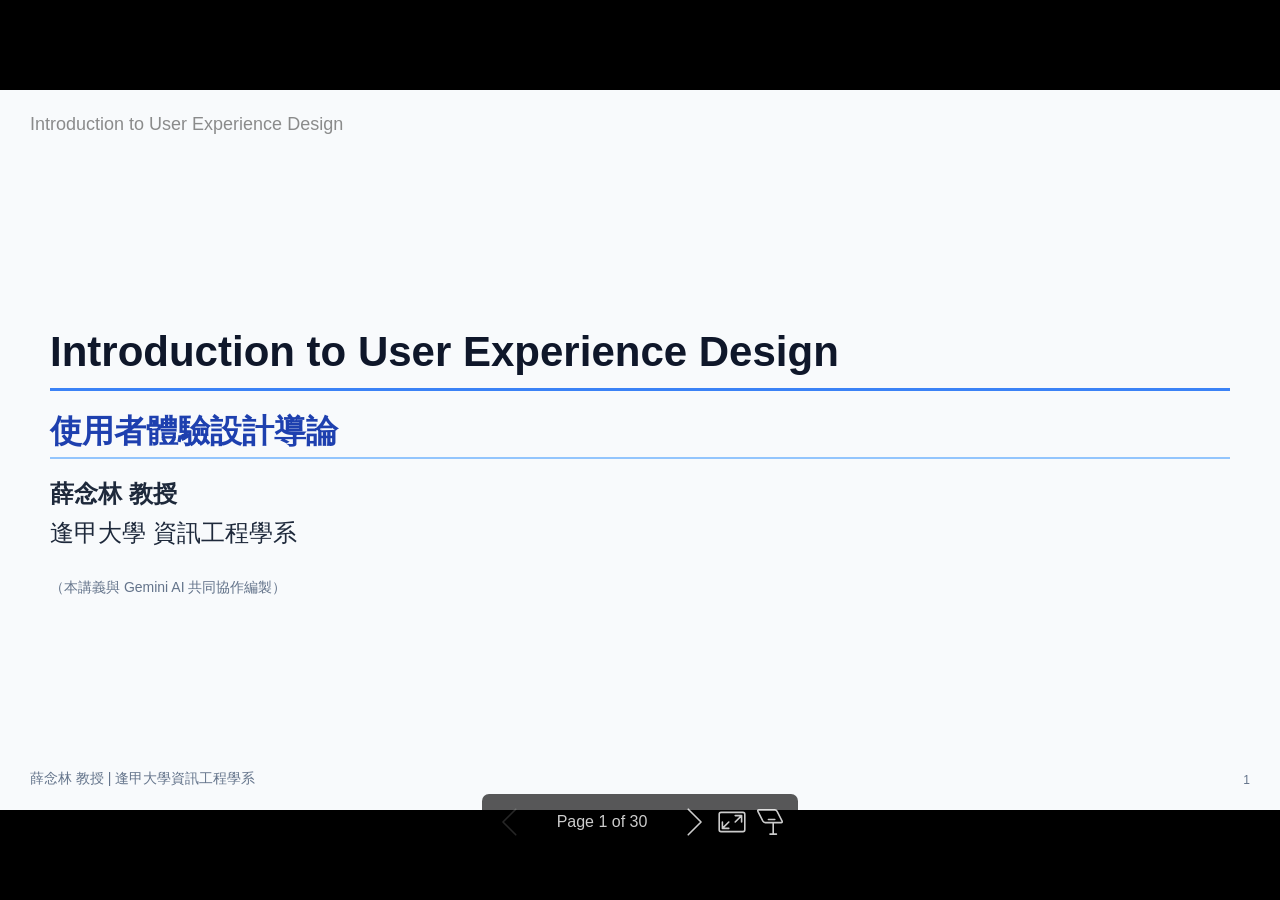
==== commit 7359f898: "feat: implement number + enter slide jumping with visual indicator toast" ====
--- a/Slide/html/slide01_intro.html
+++ b/Slide/html/slide01_intro.html
@@ -493,7 +493,7 @@
 ;" data-marpit-pagination-total="30" data-transition="{&quot;name&quot;:&quot;fade&quot;,&quot;builtinFallback&quot;:true}" data-size="16:9">
 <header>Introduction to User Experience Design</header>
 <script>
-  // 支援由首頁 index.html 控制是否啟用換頁動畫
+  // 1. 支援由首頁 index.html 控制是否啟用換頁動畫
   const params = new URLSearchParams(window.location.search);
   const transitionPref = params.get('transition') ?? localStorage.getItem('marp-transition');
   if (transitionPref === 'false' || transitionPref === 'none') {
@@ -502,6 +502,66 @@
       el.removeAttribute('data-transition-back');
     });
   }
+
+  // 2. 支援鍵盤輸入「數字 + Enter」直接跳轉至指定頁碼
+  (function() {
+    let pageBuffer = '';
+    let bufferTimer = null;
+
+    function getOrCreateIndicator() {
+      let el = document.getElementById('marp-page-jump-indicator');
+      if (!el) {
+        el = document.createElement('div');
+        el.id = 'marp-page-jump-indicator';
+        el.style.cssText = 'position: fixed; bottom: 30px; right: 30px; background: rgba(15, 23, 42, 0.9); color: white; padding: 8px 16px; border-radius: 8px; font-family: system-ui, sans-serif; font-size: 16px; font-weight: 600; letter-spacing: 0.5px; z-index: 9999; box-shadow: 0 4px 14px rgba(0,0,0,0.25); backdrop-filter: blur(8px); border: 1px solid rgba(255,255,255,0.2); display: none; transition: all 0.15s ease;';
+        document.body.appendChild(el);
+      }
+      return el;
+    }
+
+    window.addEventListener('keydown', function(e) {
+      if (['INPUT', 'TEXTAREA'].includes(e.target.tagName) || e.altKey || e.ctrlKey || e.metaKey) return;
+
+      const indicator = getOrCreateIndicator();
+
+      if (e.key >= '0' && e.key <= '9') {
+        pageBuffer += e.key;
+        clearTimeout(bufferTimer);
+        indicator.textContent = '📄 跳至第 ' + pageBuffer + ' 頁 (按 Enter 確認)';
+        indicator.style.display = 'block';
+
+        bufferTimer = setTimeout(function() {
+          pageBuffer = '';
+          indicator.style.display = 'none';
+        }, 2500);
+      } else if (e.key === 'Enter' && pageBuffer.length > 0) {
+        e.preventDefault();
+        const target = parseInt(pageBuffer, 10);
+        pageBuffer = '';
+        indicator.style.display = 'none';
+        clearTimeout(bufferTimer);
+
+        if (!isNaN(target) && target > 0) {
+          const oldHash = window.location.hash;
+          const newHash = '#' + target;
+          if (oldHash === newHash) {
+            window.dispatchEvent(new HashChangeEvent('hashchange'));
+          } else {
+            window.location.hash = newHash;
+          }
+        }
+      } else if (e.key === 'Escape' || e.key === 'Backspace') {
+        if (e.key === 'Backspace' && pageBuffer.length > 1) {
+          pageBuffer = pageBuffer.slice(0, -1);
+          indicator.textContent = '📄 跳至第 ' + pageBuffer + ' 頁 (按 Enter 確認)';
+        } else {
+          pageBuffer = '';
+          indicator.style.display = 'none';
+          clearTimeout(bufferTimer);
+        }
+      }
+    });
+  })();
 </script>
 
 <h1 id="introduction-to-user-experience-design">Introduction to User Experience Design</h1>
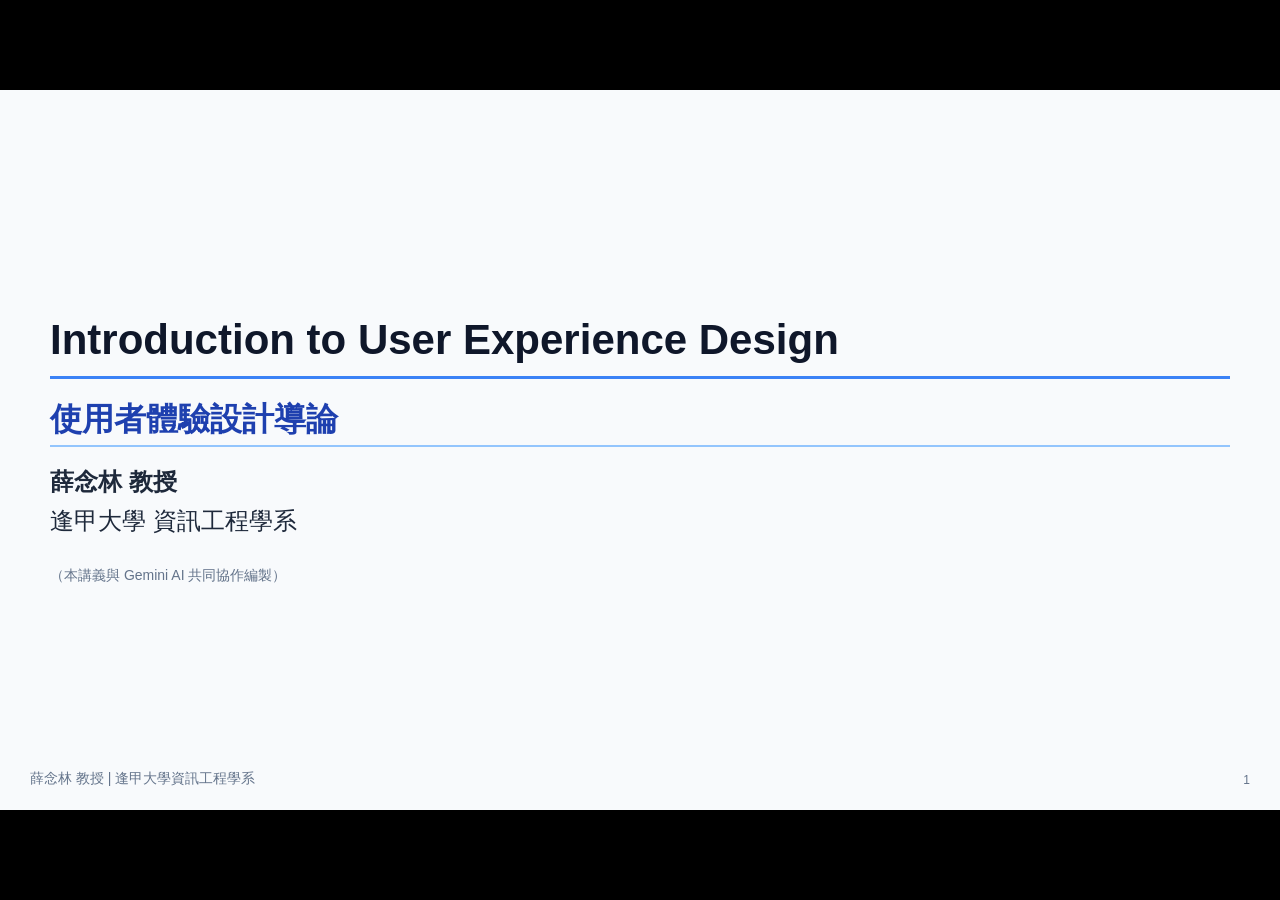
==== commit dc1b0281: "feat: 升級簡報漸進卡片排版、Header章節導覽跳轉與示意圖整合 - 投影片全面升級多卡片漸進呈現（data-marpit-fragment） - Header 支援章節前後跳轉按鈕膠囊（◄ 與" ====
--- a/Slide/html/slide01_intro.html
+++ b/Slide/html/slide01_intro.html
@@ -7,14 +7,62 @@
  * @auto-scaling true
  * @size 16:9 1280px 720px
  * @size 4:3 960px 720px
- */div#\:\$p > svg > foreignObject > section{--base-size-4:calc(var(--marpit-root-font-size, 1rem) * 0.25);--base-size-8:calc(var(--marpit-root-font-size, 1rem) * 0.5);--base-size-16:calc(var(--marpit-root-font-size, 1rem) * 1);--base-size-24:calc(var(--marpit-root-font-size, 1rem) * 1.5);--base-size-40:calc(var(--marpit-root-font-size, 1rem) * 2.5);--base-text-weight-normal:400;--base-text-weight-medium:500;--base-text-weight-semibold:600;--fontStack-monospace:ui-monospace, SFMono-Regular, SF Mono, Menlo, Consolas, Liberation Mono, monospace;--fgColor-accent:Highlight;}div#\:\$p > svg > foreignObject > section [data-theme=light],div#\:\$p > svg > foreignObject > section{color-scheme:light;--focus-outlineColor:#0969da;--fgColor-default:#1f2328;--fgColor-muted:#59636e;--fgColor-accent:#0969da;--fgColor-success:#1a7f37;--fgColor-attention:#9a6700;--fgColor-danger:#d1242f;--fgColor-done:#8250df;--bgColor-default:#fff;--bgColor-muted:#f6f8fa;--bgColor-neutral-muted:#818b981f;--bgColor-attention-muted:#fff8c5;--borderColor-default:#d1d9e0;--borderColor-muted:#d1d9e0b3;--borderColor-neutral-muted:#d1d9e0b3;--borderColor-accent-emphasis:#0969da;--borderColor-success-emphasis:#1a7f37;--borderColor-attention-emphasis:#9a6700;--borderColor-danger-emphasis:#cf222e;--borderColor-done-emphasis:#8250df;--color-prettylights-syntax-comment:#59636e;--color-prettylights-syntax-constant:#0550ae;--color-prettylights-syntax-constant-other-reference-link:#0a3069;--color-prettylights-syntax-entity:#6639ba;--color-prettylights-syntax-storage-modifier-import:#1f2328;--color-prettylights-syntax-entity-tag:#0550ae;--color-prettylights-syntax-keyword:#cf222e;--color-prettylights-syntax-string:#0a3069;--color-prettylights-syntax-variable:#953800;--color-prettylights-syntax-brackethighlighter-unmatched:#82071e;--color-prettylights-syntax-brackethighlighter-angle:#59636e;--color-prettylights-syntax-invalid-illegal-text:#f6f8fa;--color-prettylights-syntax-invalid-illegal-bg:#82071e;--color-prettylights-syntax-carriage-return-text:#f6f8fa;--color-prettylights-syntax-carriage-return-bg:#cf222e;--color-prettylights-syntax-string-regexp:#116329;--color-prettylights-syntax-markup-list:#3b2300;--color-prettylights-syntax-markup-heading:#0550ae;--color-prettylights-syntax-markup-italic:#1f2328;--color-prettylights-syntax-markup-bold:#1f2328;--color-prettylights-syntax-markup-deleted-text:#82071e;--color-prettylights-syntax-markup-deleted-bg:#ffebe9;--color-prettylights-syntax-markup-inserted-text:#116329;--color-prettylights-syntax-markup-inserted-bg:#dafbe1;--color-prettylights-syntax-markup-changed-text:#953800;--color-prettylights-syntax-markup-changed-bg:#ffd8b5;--color-prettylights-syntax-markup-ignored-text:#d1d9e0;--color-prettylights-syntax-markup-ignored-bg:#0550ae;--color-prettylights-syntax-meta-diff-range:#8250df;--color-prettylights-syntax-sublimelinter-gutter-mark:#818b98;}div#\:\$p > svg > foreignObject > section [data-theme=dark],div#\:\$p > svg > foreignObject > section:where(.invert){color-scheme:dark;--focus-outlineColor:#1f6feb;--fgColor-default:#f0f6fc;--fgColor-muted:#9198a1;--fgColor-accent:#4493f8;--fgColor-success:#3fb950;--fgColor-attention:#d29922;--fgColor-danger:#f85149;--fgColor-done:#ab7df8;--bgColor-default:#0d1117;--bgColor-muted:#151b23;--bgColor-neutral-muted:#656c7633;--bgColor-attention-muted:#bb800926;--borderColor-default:#3d444d;--borderColor-muted:#3d444db3;--borderColor-neutral-muted:#3d444db3;--borderColor-accent-emphasis:#1f6feb;--borderColor-success-emphasis:#238636;--borderColor-attention-emphasis:#9e6a03;--borderColor-danger-emphasis:#da3633;--borderColor-done-emphasis:#8957e5;--color-prettylights-syntax-comment:#9198a1;--color-prettylights-syntax-constant:#79c0ff;--color-prettylights-syntax-constant-other-reference-link:#a5d6ff;--color-prettylights-syntax-entity:#d2a8ff;--color-prettylights-syntax-storage-modifier-import:#f0f6fc;--color-prettylights-syntax-entity-tag:#7ee787;--color-prettylights-syntax-keyword:#ff7b72;--color-prettylights-syntax-string:#a5d6ff;--color-prettylights-syntax-variable:#ffa657;--color-prettylights-syntax-brackethighlighter-unmatched:#f85149;--color-prettylights-syntax-brackethighlighter-angle:#9198a1;--color-prettylights-syntax-invalid-illegal-text:#f0f6fc;--color-prettylights-syntax-invalid-illegal-bg:#8e1519;--color-prettylights-syntax-carriage-return-text:#f0f6fc;--color-prettylights-syntax-carriage-return-bg:#b62324;--color-prettylights-syntax-string-regexp:#7ee787;--color-prettylights-syntax-markup-list:#f2cc60;--color-prettylights-syntax-markup-heading:#1f6feb;--color-prettylights-syntax-markup-italic:#f0f6fc;--color-prettylights-syntax-markup-bold:#f0f6fc;--color-prettylights-syntax-markup-deleted-text:#ffdcd7;--color-prettylights-syntax-markup-deleted-bg:#67060c;--color-prettylights-syntax-markup-inserted-text:#aff5b4;--color-prettylights-syntax-markup-inserted-bg:#033a16;--color-prettylights-syntax-markup-changed-text:#ffdfb6;--color-prettylights-syntax-markup-changed-bg:#5a1e02;--color-prettylights-syntax-markup-ignored-text:#f0f6fc;--color-prettylights-syntax-markup-ignored-bg:#1158c7;--color-prettylights-syntax-meta-diff-range:#d2a8ff;--color-prettylights-syntax-sublimelinter-gutter-mark:#3d444d;}div#\:\$p > svg > foreignObject > section{-ms-text-size-adjust:100%;-webkit-text-size-adjust:100%;background-color:var(--bgColor-default);color:var(--fgColor-default);font-family:-apple-system,BlinkMacSystemFont,Segoe UI,Noto Sans,Helvetica,Arial,sans-serif,Apple Color Emoji,Segoe UI Emoji;font-size:16px;line-height:1.5;margin:0;word-wrap:break-word}div#\:\$p > svg > foreignObject > section{--marpit-root-font-size:16px;}div#\:\$p > svg > foreignObject > section :is(h1, marp-h1):hover .anchor .octicon-link:before,div#\:\$p > svg > foreignObject > section :is(h2, marp-h2):hover .anchor .octicon-link:before,div#\:\$p > svg > foreignObject > section :is(h3, marp-h3):hover .anchor .octicon-link:before,div#\:\$p > svg > foreignObject > section :is(h4, marp-h4):hover .anchor .octicon-link:before,div#\:\$p > svg > foreignObject > section :is(h5, marp-h5):hover .anchor .octicon-link:before,div#\:\$p > svg > foreignObject > section :is(h6, marp-h6):hover .anchor .octicon-link:before{background-color:currentColor;content:" ";display:inline-block;height:16px;-webkit-mask-image:url('data:image/svg+xml;charset=utf-8,<svg xmlns="http://www.w3.org/2000/svg" aria-hidden="true" viewBox="0 0 16 16"><path fill-rule="evenodd" d="M7.775 3.275a.75.75 0 0 0 1.06 1.06l1.25-1.25a2 2 0 1 1 2.83 2.83l-2.5 2.5a2 2 0 0 1-2.83 0 .75.75 0 0 0-1.06 1.06 3.5 3.5 0 0 0 4.95 0l2.5-2.5a3.5 3.5 0 0 0-4.95-4.95zm-4.69 9.64a2 2 0 0 1 0-2.83l2.5-2.5a2 2 0 0 1 2.83 0 .75.75 0 0 0 1.06-1.06 3.5 3.5 0 0 0-4.95 0l-2.5 2.5a3.5 3.5 0 0 0 4.95 4.95l1.25-1.25a.75.75 0 0 0-1.06-1.06l-1.25 1.25a2 2 0 0 1-2.83 0"/></svg>');mask-image:url('data:image/svg+xml;charset=utf-8,<svg xmlns="http://www.w3.org/2000/svg" aria-hidden="true" viewBox="0 0 16 16"><path fill-rule="evenodd" d="M7.775 3.275a.75.75 0 0 0 1.06 1.06l1.25-1.25a2 2 0 1 1 2.83 2.83l-2.5 2.5a2 2 0 0 1-2.83 0 .75.75 0 0 0-1.06 1.06 3.5 3.5 0 0 0 4.95 0l2.5-2.5a3.5 3.5 0 0 0-4.95-4.95zm-4.69 9.64a2 2 0 0 1 0-2.83l2.5-2.5a2 2 0 0 1 2.83 0 .75.75 0 0 0 1.06-1.06 3.5 3.5 0 0 0-4.95 0l-2.5 2.5a3.5 3.5 0 0 0 4.95 4.95l1.25-1.25a.75.75 0 0 0-1.06-1.06l-1.25 1.25a2 2 0 0 1-2.83 0"/></svg>');width:16px}div#\:\$p > svg > foreignObject > section details,div#\:\$p > svg > foreignObject > section figcaption,div#\:\$p > svg > foreignObject > section figure{display:block}div#\:\$p > svg > foreignObject > section summary{display:list-item}div#\:\$p > svg > foreignObject > section [hidden]{display:none!important}div#\:\$p > svg > foreignObject > section a{background-color:transparent;color:var(--fgColor-accent);text-decoration:none}div#\:\$p > svg > foreignObject > section abbr[title]{border-bottom:none;-webkit-text-decoration:underline dotted;text-decoration:underline dotted}div#\:\$p > svg > foreignObject > section b,div#\:\$p > svg > foreignObject > section strong{font-weight:var(--base-text-weight-semibold, 600)}div#\:\$p > svg > foreignObject > section dfn{font-style:italic}div#\:\$p > svg > foreignObject > section :is(h1, marp-h1){border-bottom:1px solid var(--borderColor-muted);font-size:2em;font-weight:var(--base-text-weight-semibold, 600);margin:.67em 0;padding-bottom:.3em}div#\:\$p > svg > foreignObject > section mark{background-color:var(--bgColor-attention-muted);color:var(--fgColor-default)}div#\:\$p > svg > foreignObject > section small{font-size:90%}div#\:\$p > svg > foreignObject > section sub,div#\:\$p > svg > foreignObject > section sup{font-size:75%;line-height:0;position:relative;vertical-align:baseline}div#\:\$p > svg > foreignObject > section sub{bottom:-.25em}div#\:\$p > svg > foreignObject > section sup{top:-.5em}div#\:\$p > svg > foreignObject > section img{border-style:none;box-sizing:content-box;max-width:100%}div#\:\$p > svg > foreignObject > section code,div#\:\$p > svg > foreignObject > section kbd,div#\:\$p > svg > foreignObject > section :is(pre, marp-pre),div#\:\$p > svg > foreignObject > section samp{font-family:monospace;font-size:1em}div#\:\$p > svg > foreignObject > section figure{margin:1em var(--base-size-40)}div#\:\$p > svg > foreignObject > section hr{background:transparent;background-color:var(--borderColor-default);border:0;box-sizing:content-box;height:.25em;margin:var(--base-size-24) 0;overflow:hidden;padding:0}div#\:\$p > svg > foreignObject > section input{font:inherit;font-family:inherit;font-size:inherit;line-height:inherit;margin:0;overflow:visible}div#\:\$p > svg > foreignObject > section [type=button],div#\:\$p > svg > foreignObject > section [type=reset],div#\:\$p > svg > foreignObject > section [type=submit]{-webkit-appearance:button;-moz-appearance:button;appearance:button}div#\:\$p > svg > foreignObject > section [type=checkbox],div#\:\$p > svg > foreignObject > section [type=radio]{box-sizing:border-box;padding:0}div#\:\$p > svg > foreignObject > section [type=number]::-webkit-inner-spin-button,div#\:\$p > svg > foreignObject > section [type=number]::-webkit-outer-spin-button{height:auto}div#\:\$p > svg > foreignObject > section [type=search]::-webkit-search-cancel-button,div#\:\$p > svg > foreignObject > section [type=search]::-webkit-search-decoration{-webkit-appearance:none;appearance:none}div#\:\$p > svg > foreignObject > section ::-webkit-input-placeholder{color:inherit;opacity:.54}div#\:\$p > svg > foreignObject > section ::-webkit-file-upload-button{-webkit-appearance:button;appearance:button;font:inherit}div#\:\$p > svg > foreignObject > section a:hover{text-decoration:underline}div#\:\$p > svg > foreignObject > section ::-moz-placeholder{color:var(--fgColor-muted);opacity:1}div#\:\$p > svg > foreignObject > section ::placeholder{color:var(--fgColor-muted);opacity:1}div#\:\$p > svg > foreignObject > section hr:after,div#\:\$p > svg > foreignObject > section hr:before{content:"";display:table}div#\:\$p > svg > foreignObject > section hr:after{clear:both}div#\:\$p > svg > foreignObject > section table{border-collapse:collapse;border-spacing:0;display:block;font-variant:tabular-nums;max-width:100%;overflow:auto;width:-moz-max-content;width:max-content}div#\:\$p > svg > foreignObject > section td,div#\:\$p > svg > foreignObject > section th{padding:0}div#\:\$p > svg > foreignObject > section details summary{cursor:pointer}div#\:\$p > svg > foreignObject > section [role=button]:focus,div#\:\$p > svg > foreignObject > section a:focus,div#\:\$p > svg > foreignObject > section input[type=checkbox]:focus,div#\:\$p > svg > foreignObject > section input[type=radio]:focus{box-shadow:none;outline:2px solid var(--focus-outlineColor);outline-offset:-2px}div#\:\$p > svg > foreignObject > section [role=button]:focus:not(:focus-visible),div#\:\$p > svg > foreignObject > section a:focus:not(:focus-visible),div#\:\$p > svg > foreignObject > section input[type=checkbox]:focus:not(:focus-visible),div#\:\$p > svg > foreignObject > section input[type=radio]:focus:not(:focus-visible){outline:1px solid transparent}div#\:\$p > svg > foreignObject > section [role=button]:focus-visible,div#\:\$p > svg > foreignObject > section a:focus-visible,div#\:\$p > svg > foreignObject > section input[type=checkbox]:focus-visible,div#\:\$p > svg > foreignObject > section input[type=radio]:focus-visible{box-shadow:none;outline:2px solid var(--focus-outlineColor);outline-offset:-2px}div#\:\$p > svg > foreignObject > section a:not([class]):focus,div#\:\$p > svg > foreignObject > section a:not([class]):focus-visible,div#\:\$p > svg > foreignObject > section input[type=checkbox]:focus,div#\:\$p > svg > foreignObject > section input[type=checkbox]:focus-visible,div#\:\$p > svg > foreignObject > section input[type=radio]:focus,div#\:\$p > svg > foreignObject > section input[type=radio]:focus-visible{outline-offset:0}div#\:\$p > svg > foreignObject > section kbd{background-color:var(--bgColor-muted);border-bottom-color:var(--borderColor-neutral-muted);border:1px solid var(--borderColor-neutral-muted);border-radius:6px;box-shadow:inset 0 -1px 0 var(--borderColor-neutral-muted);color:var(--fgColor-default);display:inline-block;font:11px var(--fontStack-monospace, ui-monospace, SFMono-Regular, SF Mono, Menlo, Consolas, Liberation Mono, monospace);line-height:10px;padding:var(--base-size-4);vertical-align:middle}div#\:\$p > svg > foreignObject > section :is(h1, marp-h1),div#\:\$p > svg > foreignObject > section :is(h2, marp-h2),div#\:\$p > svg > foreignObject > section :is(h3, marp-h3),div#\:\$p > svg > foreignObject > section :is(h4, marp-h4),div#\:\$p > svg > foreignObject > section :is(h5, marp-h5),div#\:\$p > svg > foreignObject > section :is(h6, marp-h6){font-weight:var(--base-text-weight-semibold, 600);line-height:1.25;margin-bottom:var(--base-size-16);margin-top:var(--base-size-24)}div#\:\$p > svg > foreignObject > section :is(h2, marp-h2){border-bottom:1px solid var(--borderColor-muted);font-size:1.5em;padding-bottom:.3em}div#\:\$p > svg > foreignObject > section :is(h2, marp-h2),div#\:\$p > svg > foreignObject > section :is(h3, marp-h3){font-weight:var(--base-text-weight-semibold, 600)}div#\:\$p > svg > foreignObject > section :is(h3, marp-h3){font-size:1.25em}div#\:\$p > svg > foreignObject > section :is(h4, marp-h4){font-size:1em}div#\:\$p > svg > foreignObject > section :is(h4, marp-h4),div#\:\$p > svg > foreignObject > section :is(h5, marp-h5){font-weight:var(--base-text-weight-semibold, 600)}div#\:\$p > svg > foreignObject > section :is(h5, marp-h5){font-size:.875em}div#\:\$p > svg > foreignObject > section :is(h6, marp-h6){color:var(--fgColor-muted);font-size:.85em;font-weight:var(--base-text-weight-semibold, 600)}div#\:\$p > svg > foreignObject > section p{margin-bottom:10px;margin-top:0}div#\:\$p > svg > foreignObject > section blockquote{border-left:.25em solid var(--borderColor-default);color:var(--fgColor-muted);margin:0;padding:0 1em}div#\:\$p > svg > foreignObject > section ol,div#\:\$p > svg > foreignObject > section ul{margin-bottom:0;margin-top:0;padding-left:2em}div#\:\$p > svg > foreignObject > section ol ol,div#\:\$p > svg > foreignObject > section ul ol{list-style-type:lower-roman}div#\:\$p > svg > foreignObject > section ol ol ol,div#\:\$p > svg > foreignObject > section ol ul ol,div#\:\$p > svg > foreignObject > section ul ol ol,div#\:\$p > svg > foreignObject > section ul ul ol{list-style-type:lower-alpha}div#\:\$p > svg > foreignObject > section dd{margin-left:0}div#\:\$p > svg > foreignObject > section code,div#\:\$p > svg > foreignObject > section :is(pre, marp-pre),div#\:\$p > svg > foreignObject > section samp,div#\:\$p > svg > foreignObject > section tt{font-family:var(--fontStack-monospace, ui-monospace, SFMono-Regular, SF Mono, Menlo, Consolas, Liberation Mono, monospace);font-size:12px}div#\:\$p > svg > foreignObject > section :is(pre, marp-pre){margin-bottom:0;margin-top:0;word-wrap:normal}div#\:\$p > svg > foreignObject > section .octicon{display:inline-block;overflow:visible!important;vertical-align:text-bottom;fill:currentColor}div#\:\$p > svg > foreignObject > section input::-webkit-inner-spin-button,div#\:\$p > svg > foreignObject > section input::-webkit-outer-spin-button{-webkit-appearance:none;appearance:none;margin:0}div#\:\$p > svg > foreignObject > section .mr-2{margin-right:var(--base-size-8, 8px)!important}div#\:\$p > svg > foreignObject > section:after,div#\:\$p > svg > foreignObject > section:before{display:table}div#\:\$p > svg > foreignObject > section:after{clear:both}div#\:\$p > svg > foreignObject > section>:first-child{margin-top:0!important}div#\:\$p > svg > foreignObject > section>:last-child{margin-bottom:0!important}div#\:\$p > svg > foreignObject > section a:not([href]){color:inherit;text-decoration:none}div#\:\$p > svg > foreignObject > section .absent{color:var(--fgColor-danger)}div#\:\$p > svg > foreignObject > section .anchor{float:left;line-height:1;margin-left:-20px;padding-right:var(--base-size-4)}div#\:\$p > svg > foreignObject > section .anchor:focus{outline:none}div#\:\$p > svg > foreignObject > section blockquote,div#\:\$p > svg > foreignObject > section details,div#\:\$p > svg > foreignObject > section dl,div#\:\$p > svg > foreignObject > section ol,div#\:\$p > svg > foreignObject > section p,div#\:\$p > svg > foreignObject > section :is(pre, marp-pre),div#\:\$p > svg > foreignObject > section table,div#\:\$p > svg > foreignObject > section ul{margin-bottom:var(--base-size-16);margin-top:0}div#\:\$p > svg > foreignObject > section blockquote>:first-child{margin-top:0}div#\:\$p > svg > foreignObject > section blockquote>:last-child{margin-bottom:0}div#\:\$p > svg > foreignObject > section :is(h1, marp-h1) .octicon-link,div#\:\$p > svg > foreignObject > section :is(h2, marp-h2) .octicon-link,div#\:\$p > svg > foreignObject > section :is(h3, marp-h3) .octicon-link,div#\:\$p > svg > foreignObject > section :is(h4, marp-h4) .octicon-link,div#\:\$p > svg > foreignObject > section :is(h5, marp-h5) .octicon-link,div#\:\$p > svg > foreignObject > section :is(h6, marp-h6) .octicon-link{color:var(--fgColor-default);vertical-align:middle;visibility:hidden}div#\:\$p > svg > foreignObject > section :is(h1, marp-h1):hover .anchor,div#\:\$p > svg > foreignObject > section :is(h2, marp-h2):hover .anchor,div#\:\$p > svg > foreignObject > section :is(h3, marp-h3):hover .anchor,div#\:\$p > svg > foreignObject > section :is(h4, marp-h4):hover .anchor,div#\:\$p > svg > foreignObject > section :is(h5, marp-h5):hover .anchor,div#\:\$p > svg > foreignObject > section :is(h6, marp-h6):hover .anchor{text-decoration:none}div#\:\$p > svg > foreignObject > section :is(h1, marp-h1):hover .anchor .octicon-link,div#\:\$p > svg > foreignObject > section :is(h2, marp-h2):hover .anchor .octicon-link,div#\:\$p > svg > foreignObject > section :is(h3, marp-h3):hover .anchor .octicon-link,div#\:\$p > svg > foreignObject > section :is(h4, marp-h4):hover .anchor .octicon-link,div#\:\$p > svg > foreignObject > section :is(h5, marp-h5):hover .anchor .octicon-link,div#\:\$p > svg > foreignObject > section :is(h6, marp-h6):hover .anchor .octicon-link{visibility:visible}div#\:\$p > svg > foreignObject > section :is(h1, marp-h1) code,div#\:\$p > svg > foreignObject > section :is(h1, marp-h1) tt,div#\:\$p > svg > foreignObject > section :is(h2, marp-h2) code,div#\:\$p > svg > foreignObject > section :is(h2, marp-h2) tt,div#\:\$p > svg > foreignObject > section :is(h3, marp-h3) code,div#\:\$p > svg > foreignObject > section :is(h3, marp-h3) tt,div#\:\$p > svg > foreignObject > section :is(h4, marp-h4) code,div#\:\$p > svg > foreignObject > section :is(h4, marp-h4) tt,div#\:\$p > svg > foreignObject > section :is(h5, marp-h5) code,div#\:\$p > svg > foreignObject > section :is(h5, marp-h5) tt,div#\:\$p > svg > foreignObject > section :is(h6, marp-h6) code,div#\:\$p > svg > foreignObject > section :is(h6, marp-h6) tt{font-size:inherit;padding:0 .2em}div#\:\$p > svg > foreignObject > section summary :is(h1, marp-h1),div#\:\$p > svg > foreignObject > section summary :is(h2, marp-h2),div#\:\$p > svg > foreignObject > section summary :is(h3, marp-h3),div#\:\$p > svg > foreignObject > section summary :is(h4, marp-h4),div#\:\$p > svg > foreignObject > section summary :is(h5, marp-h5),div#\:\$p > svg > foreignObject > section summary :is(h6, marp-h6){display:inline-block}div#\:\$p > svg > foreignObject > section summary :is(h1, marp-h1) .anchor,div#\:\$p > svg > foreignObject > section summary :is(h2, marp-h2) .anchor,div#\:\$p > svg > foreignObject > section summary :is(h3, marp-h3) .anchor,div#\:\$p > svg > foreignObject > section summary :is(h4, marp-h4) .anchor,div#\:\$p > svg > foreignObject > section summary :is(h5, marp-h5) .anchor,div#\:\$p > svg > foreignObject > section summary :is(h6, marp-h6) .anchor{margin-left:-40px}div#\:\$p > svg > foreignObject > section summary :is(h1, marp-h1),div#\:\$p > svg > foreignObject > section summary :is(h2, marp-h2){border-bottom:0;padding-bottom:0}div#\:\$p > svg > foreignObject > section ol.no-list,div#\:\$p > svg > foreignObject > section ul.no-list{list-style-type:none;padding:0}div#\:\$p > svg > foreignObject > section ol[type="a s"]{list-style-type:lower-alpha}div#\:\$p > svg > foreignObject > section ol[type="A s"]{list-style-type:upper-alpha}div#\:\$p > svg > foreignObject > section ol[type="i s"]{list-style-type:lower-roman}div#\:\$p > svg > foreignObject > section ol[type="I s"]{list-style-type:upper-roman}div#\:\$p > svg > foreignObject > section div>ol:not([type]),div#\:\$p > svg > foreignObject > section ol[type="1"]{list-style-type:decimal}div#\:\$p > svg > foreignObject > section ol ol,div#\:\$p > svg > foreignObject > section ol ul,div#\:\$p > svg > foreignObject > section ul ol,div#\:\$p > svg > foreignObject > section ul ul{margin-bottom:0;margin-top:0}div#\:\$p > svg > foreignObject > section li>p{margin-top:var(--base-size-16)}div#\:\$p > svg > foreignObject > section li+li{margin-top:.25em}div#\:\$p > svg > foreignObject > section dl{padding:0}div#\:\$p > svg > foreignObject > section dl dt{font-size:1em;font-style:italic;font-weight:var(--base-text-weight-semibold, 600);margin-top:var(--base-size-16);padding:0}div#\:\$p > svg > foreignObject > section dl dd{margin-bottom:var(--base-size-16);padding:0 var(--base-size-16)}div#\:\$p > svg > foreignObject > section table th{font-weight:var(--base-text-weight-semibold, 600)}div#\:\$p > svg > foreignObject > section table td,div#\:\$p > svg > foreignObject > section table th{border:1px solid var(--borderColor-default);padding:6px 13px}div#\:\$p > svg > foreignObject > section table td>:last-child{margin-bottom:0}div#\:\$p > svg > foreignObject > section table tr{background-color:var(--bgColor-default);border-top:1px solid var(--borderColor-muted)}div#\:\$p > svg > foreignObject > section table tr:nth-child(2n){background-color:var(--bgColor-muted)}div#\:\$p > svg > foreignObject > section table img{background-color:transparent}div#\:\$p > svg > foreignObject > section img[align=right]{padding-left:20px}div#\:\$p > svg > foreignObject > section img[align=left]{padding-right:20px}div#\:\$p > svg > foreignObject > section .emoji{background-color:transparent;max-width:none;vertical-align:text-top}div#\:\$p > svg > foreignObject > section :is(span, marp-span).frame,div#\:\$p > svg > foreignObject > section :is(span, marp-span).frame>:is(span, marp-span){display:block;overflow:hidden}div#\:\$p > svg > foreignObject > section :is(span, marp-span).frame>:is(span, marp-span){border:1px solid var(--borderColor-default);float:left;margin:13px 0 0;padding:7px;width:auto}div#\:\$p > svg > foreignObject > section :is(span, marp-span).frame :is(span, marp-span) img{display:block;float:left}div#\:\$p > svg > foreignObject > section :is(span, marp-span).frame :is(span, marp-span) :is(span, marp-span){clear:both;color:var(--fgColor-default);display:block;padding:5px 0 0}div#\:\$p > svg > foreignObject > section :is(span, marp-span).align-center{clear:both;display:block;overflow:hidden}div#\:\$p > svg > foreignObject > section :is(span, marp-span).align-center>:is(span, marp-span){display:block;margin:13px auto 0;overflow:hidden;text-align:center}div#\:\$p > svg > foreignObject > section :is(span, marp-span).align-center :is(span, marp-span) img{margin:0 auto;text-align:center}div#\:\$p > svg > foreignObject > section :is(span, marp-span).align-right{clear:both;display:block;overflow:hidden}div#\:\$p > svg > foreignObject > section :is(span, marp-span).align-right>:is(span, marp-span){display:block;margin:13px 0 0;overflow:hidden;text-align:right}div#\:\$p > svg > foreignObject > section :is(span, marp-span).align-right :is(span, marp-span) img{margin:0;text-align:right}div#\:\$p > svg > foreignObject > section :is(span, marp-span).float-left{display:block;float:left;margin-right:13px;overflow:hidden}div#\:\$p > svg > foreignObject > section :is(span, marp-span).float-left :is(span, marp-span){margin:13px 0 0}div#\:\$p > svg > foreignObject > section :is(span, marp-span).float-right{display:block;float:right;margin-left:13px;overflow:hidden}div#\:\$p > svg > foreignObject > section :is(span, marp-span).float-right>:is(span, marp-span){display:block;margin:13px auto 0;overflow:hidden;text-align:right}div#\:\$p > svg > foreignObject > section code,div#\:\$p > svg > foreignObject > section tt{background-color:var(--bgColor-neutral-muted);border-radius:6px;font-size:85%;margin:0;padding:.2em .4em;white-space:break-spaces}div#\:\$p > svg > foreignObject > section code br,div#\:\$p > svg > foreignObject > section tt br{display:none}div#\:\$p > svg > foreignObject > section del code{text-decoration:inherit}div#\:\$p > svg > foreignObject > section samp{font-size:85%}div#\:\$p > svg > foreignObject > section :is(pre, marp-pre) code{font-size:100%}div#\:\$p > svg > foreignObject > section :is(pre, marp-pre)>code{background:transparent;border:0;margin:0;padding:0;white-space:pre;word-break:normal}div#\:\$p > svg > foreignObject > section .highlight{margin-bottom:var(--base-size-16)}div#\:\$p > svg > foreignObject > section .highlight :is(pre, marp-pre){margin-bottom:0;word-break:normal}div#\:\$p > svg > foreignObject > section :is(pre, marp-pre){background-color:var(--bgColor-muted);border-radius:6px;color:var(--fgColor-default);font-size:85%;line-height:1.45;overflow:auto;padding:var(--base-size-16)}div#\:\$p > svg > foreignObject > section :is(pre, marp-pre) code,div#\:\$p > svg > foreignObject > section :is(pre, marp-pre) tt{display:inline;line-height:inherit;margin:0;max-width:auto;overflow:visible;padding:0;word-wrap:normal;background-color:transparent;border:0}div#\:\$p > svg > foreignObject > section .csv-data td,div#\:\$p > svg > foreignObject > section .csv-data th{font-size:12px;line-height:1;overflow:hidden;padding:5px;text-align:left;white-space:nowrap}div#\:\$p > svg > foreignObject > section .csv-data .blob-num{background:var(--bgColor-default);border:0;padding:10px var(--base-size-8) 9px;text-align:right}div#\:\$p > svg > foreignObject > section .csv-data tr{border-top:0}div#\:\$p > svg > foreignObject > section .csv-data th{background:var(--bgColor-muted);border-top:0;font-weight:var(--base-text-weight-semibold, 600)}div#\:\$p > svg > foreignObject > section [data-footnote-ref]:before{content:"["}div#\:\$p > svg > foreignObject > section [data-footnote-ref]:after{content:"]"}div#\:\$p > svg > foreignObject > section .footnotes{border-top:1px solid var(--borderColor-default);color:var(--fgColor-muted);font-size:12px}div#\:\$p > svg > foreignObject > section div#\:\$p > svg > foreignObject > section section.footnotes{--marpit-root-font-size:12px;}div#\:\$p > svg > foreignObject > section .footnotes ol,div#\:\$p > svg > foreignObject > section .footnotes ol ul{padding-left:var(--base-size-16)}div#\:\$p > svg > foreignObject > section .footnotes ol ul{display:inline-block;margin-top:var(--base-size-16)}div#\:\$p > svg > foreignObject > section .footnotes li{position:relative}div#\:\$p > svg > foreignObject > section .footnotes li:target:before{border:2px solid var(--borderColor-accent-emphasis);border-radius:6px;bottom:calc(var(--base-size-8)*-1);content:"";left:calc(var(--base-size-24)*-1);pointer-events:none;position:absolute;right:calc(var(--base-size-8)*-1);top:calc(var(--base-size-8)*-1)}div#\:\$p > svg > foreignObject > section .footnotes li:target{color:var(--fgColor-default)}div#\:\$p > svg > foreignObject > section .footnotes .data-footnote-backref g-emoji{font-family:monospace}div#\:\$p > svg > foreignObject > section body:has(:modal){padding-right:var(--dialog-scrollgutter)!important}div#\:\$p > svg > foreignObject > section .pl-c{color:var(--color-prettylights-syntax-comment)}div#\:\$p > svg > foreignObject > section .pl-c1,div#\:\$p > svg > foreignObject > section .pl-s .pl-v{color:var(--color-prettylights-syntax-constant)}div#\:\$p > svg > foreignObject > section .pl-e,div#\:\$p > svg > foreignObject > section .pl-en{color:var(--color-prettylights-syntax-entity)}div#\:\$p > svg > foreignObject > section .pl-s .pl-s1,div#\:\$p > svg > foreignObject > section .pl-smi{color:var(--color-prettylights-syntax-storage-modifier-import)}div#\:\$p > svg > foreignObject > section .pl-ent{color:var(--color-prettylights-syntax-entity-tag)}div#\:\$p > svg > foreignObject > section .pl-k{color:var(--color-prettylights-syntax-keyword)}div#\:\$p > svg > foreignObject > section .pl-pds,div#\:\$p > svg > foreignObject > section .pl-s,div#\:\$p > svg > foreignObject > section .pl-s .pl-pse .pl-s1,div#\:\$p > svg > foreignObject > section .pl-sr,div#\:\$p > svg > foreignObject > section .pl-sr .pl-cce,div#\:\$p > svg > foreignObject > section .pl-sr .pl-sra,div#\:\$p > svg > foreignObject > section .pl-sr .pl-sre{color:var(--color-prettylights-syntax-string)}div#\:\$p > svg > foreignObject > section .pl-smw,div#\:\$p > svg > foreignObject > section .pl-v{color:var(--color-prettylights-syntax-variable)}div#\:\$p > svg > foreignObject > section .pl-bu{color:var(--color-prettylights-syntax-brackethighlighter-unmatched)}div#\:\$p > svg > foreignObject > section .pl-ii{background-color:var(--color-prettylights-syntax-invalid-illegal-bg);color:var(--color-prettylights-syntax-invalid-illegal-text)}div#\:\$p > svg > foreignObject > section .pl-c2{background-color:var(--color-prettylights-syntax-carriage-return-bg);color:var(--color-prettylights-syntax-carriage-return-text)}div#\:\$p > svg > foreignObject > section .pl-sr .pl-cce{color:var(--color-prettylights-syntax-string-regexp);font-weight:700}div#\:\$p > svg > foreignObject > section .pl-ml{color:var(--color-prettylights-syntax-markup-list)}div#\:\$p > svg > foreignObject > section .pl-mh,div#\:\$p > svg > foreignObject > section .pl-mh .pl-en,div#\:\$p > svg > foreignObject > section .pl-ms{color:var(--color-prettylights-syntax-markup-heading);font-weight:700}div#\:\$p > svg > foreignObject > section .pl-mi{color:var(--color-prettylights-syntax-markup-italic);font-style:italic}div#\:\$p > svg > foreignObject > section .pl-mb{color:var(--color-prettylights-syntax-markup-bold);font-weight:700}div#\:\$p > svg > foreignObject > section .pl-md{background-color:var(--color-prettylights-syntax-markup-deleted-bg);color:var(--color-prettylights-syntax-markup-deleted-text)}div#\:\$p > svg > foreignObject > section .pl-mi1{background-color:var(--color-prettylights-syntax-markup-inserted-bg);color:var(--color-prettylights-syntax-markup-inserted-text)}div#\:\$p > svg > foreignObject > section .pl-mc{background-color:var(--color-prettylights-syntax-markup-changed-bg);color:var(--color-prettylights-syntax-markup-changed-text)}div#\:\$p > svg > foreignObject > section .pl-mi2{background-color:var(--color-prettylights-syntax-markup-ignored-bg);color:var(--color-prettylights-syntax-markup-ignored-text)}div#\:\$p > svg > foreignObject > section .pl-mdr{color:var(--color-prettylights-syntax-meta-diff-range);font-weight:700}div#\:\$p > svg > foreignObject > section .pl-ba{color:var(--color-prettylights-syntax-brackethighlighter-angle)}div#\:\$p > svg > foreignObject > section .pl-sg{color:var(--color-prettylights-syntax-sublimelinter-gutter-mark)}div#\:\$p > svg > foreignObject > section .pl-corl{color:var(--color-prettylights-syntax-constant-other-reference-link);text-decoration:underline}div#\:\$p > svg > foreignObject > section [role=button]:focus:not(:focus-visible),div#\:\$p > svg > foreignObject > section [role=tabpanel][tabindex="0"]:focus:not(:focus-visible),div#\:\$p > svg > foreignObject > section a:focus:not(:focus-visible),div#\:\$p > svg > foreignObject > section button:focus:not(:focus-visible),div#\:\$p > svg > foreignObject > section summary:focus:not(:focus-visible){box-shadow:none;outline:none}div#\:\$p > svg > foreignObject > section [tabindex="0"]:focus:not(:focus-visible),div#\:\$p > svg > foreignObject > section details-dialog:focus:not(:focus-visible){outline:none}div#\:\$p > svg > foreignObject > section g-emoji{display:inline-block;font-family:Apple Color Emoji,Segoe UI Emoji,Segoe UI Symbol;font-size:1em;font-style:normal!important;font-weight:var(--base-text-weight-normal, 400);line-height:1;min-width:1ch;vertical-align:-.075em}div#\:\$p > svg > foreignObject > section g-emoji img{height:1em;width:1em}div#\:\$p > svg > foreignObject > section .task-list-item{list-style-type:none}div#\:\$p > svg > foreignObject > section .task-list-item label{font-weight:var(--base-text-weight-normal, 400)}div#\:\$p > svg > foreignObject > section .task-list-item.enabled label{cursor:pointer}div#\:\$p > svg > foreignObject > section .task-list-item+.task-list-item{margin-top:var(--base-size-4)}div#\:\$p > svg > foreignObject > section .task-list-item .handle{display:none}div#\:\$p > svg > foreignObject > section .task-list-item-checkbox{margin:0 .2em .25em -1.4em;vertical-align:middle}div#\:\$p > svg > foreignObject > section ul:dir(rtl) .task-list-item-checkbox{margin:0 -1.6em .25em .2em}div#\:\$p > svg > foreignObject > section ol:dir(rtl) .task-list-item-checkbox{margin:0 -1.6em .25em .2em}div#\:\$p > svg > foreignObject > section .contains-task-list:focus-within .task-list-item-convert-container,div#\:\$p > svg > foreignObject > section .contains-task-list:hover .task-list-item-convert-container{display:block;height:24px;overflow:visible;width:auto;clip:auto}div#\:\$p > svg > foreignObject > section ::-webkit-calendar-picker-indicator{filter:invert(50%)}div#\:\$p > svg > foreignObject > section .markdown-alert{border-left:.25em solid var(--borderColor-default);color:inherit;margin-bottom:var(--base-size-16);padding:var(--base-size-8) var(--base-size-16)}div#\:\$p > svg > foreignObject > section .markdown-alert>:first-child{margin-top:0}div#\:\$p > svg > foreignObject > section .markdown-alert>:last-child{margin-bottom:0}div#\:\$p > svg > foreignObject > section .markdown-alert .markdown-alert-title{align-items:center;display:flex;font-weight:var(--base-text-weight-medium, 500);line-height:1}div#\:\$p > svg > foreignObject > section .markdown-alert.markdown-alert-note{border-left-color:var(--borderColor-accent-emphasis)}div#\:\$p > svg > foreignObject > section .markdown-alert.markdown-alert-note .markdown-alert-title{color:var(--fgColor-accent)}div#\:\$p > svg > foreignObject > section .markdown-alert.markdown-alert-important{border-left-color:var(--borderColor-done-emphasis)}div#\:\$p > svg > foreignObject > section .markdown-alert.markdown-alert-important .markdown-alert-title{color:var(--fgColor-done)}div#\:\$p > svg > foreignObject > section .markdown-alert.markdown-alert-warning{border-left-color:var(--borderColor-attention-emphasis)}div#\:\$p > svg > foreignObject > section .markdown-alert.markdown-alert-warning .markdown-alert-title{color:var(--fgColor-attention)}div#\:\$p > svg > foreignObject > section .markdown-alert.markdown-alert-tip{border-left-color:var(--borderColor-success-emphasis)}div#\:\$p > svg > foreignObject > section .markdown-alert.markdown-alert-tip .markdown-alert-title{color:var(--fgColor-success)}div#\:\$p > svg > foreignObject > section .markdown-alert.markdown-alert-caution{border-left-color:var(--borderColor-danger-emphasis)}div#\:\$p > svg > foreignObject > section .markdown-alert.markdown-alert-caution .markdown-alert-title{color:var(--fgColor-danger)}div#\:\$p > svg > foreignObject > section>:first-child>.heading-element:first-child{margin-top:0!important}div#\:\$p > svg > foreignObject > section .highlight :is(pre, marp-pre):has(+.zeroclipboard-container){min-height:52px}div#\:\$p > svg > foreignObject > section :is(h1, marp-h1){color:var(--h1-color);font-size:1.6em}div#\:\$p > svg > foreignObject > section :is(h1, marp-h1),div#\:\$p > svg > foreignObject > section :is(h2, marp-h2){border-bottom:none}div#\:\$p > svg > foreignObject > section :is(h2, marp-h2){font-size:1.3em}div#\:\$p > svg > foreignObject > section :is(h3, marp-h3){font-size:1.1em}div#\:\$p > svg > foreignObject > section :is(h4, marp-h4){font-size:1.05em}div#\:\$p > svg > foreignObject > section :is(h5, marp-h5){font-size:1em}div#\:\$p > svg > foreignObject > section :is(h6, marp-h6){font-size:.9em}div#\:\$p > svg > foreignObject > section :is(h1, marp-h1) strong,div#\:\$p > svg > foreignObject > section :is(h2, marp-h2) strong,div#\:\$p > svg > foreignObject > section :is(h3, marp-h3) strong,div#\:\$p > svg > foreignObject > section :is(h4, marp-h4) strong,div#\:\$p > svg > foreignObject > section :is(h5, marp-h5) strong,div#\:\$p > svg > foreignObject > section :is(h6, marp-h6) strong{color:var(--heading-strong-color);font-weight:inherit}div#\:\$p > svg > foreignObject > section :is(h1, marp-h1)::part(auto-scaling),div#\:\$p > svg > foreignObject > section :is(h2, marp-h2)::part(auto-scaling),div#\:\$p > svg > foreignObject > section :is(h3, marp-h3)::part(auto-scaling),div#\:\$p > svg > foreignObject > section :is(h4, marp-h4)::part(auto-scaling),div#\:\$p > svg > foreignObject > section :is(h5, marp-h5)::part(auto-scaling),div#\:\$p > svg > foreignObject > section :is(h6, marp-h6)::part(auto-scaling){max-height:563px}div#\:\$p > svg > foreignObject > section hr{height:0;padding-top:.25em}div#\:\$p > svg > foreignObject > section img{background-color:transparent}div#\:\$p > svg > foreignObject > section :is(pre, marp-pre){border:1px solid var(--borderColor-default);line-height:1.15;overflow:visible}div#\:\$p > svg > foreignObject > section :is(pre, marp-pre)::part(auto-scaling){max-height:529px}div#\:\$p > svg > foreignObject > section :is(pre, marp-pre) :where(.hljs){color:var(--color-prettylights-syntax-storage-modifier-import)}div#\:\$p > svg > foreignObject > section :is(pre, marp-pre) :where(.hljs-doctag),div#\:\$p > svg > foreignObject > section :is(pre, marp-pre) :where(.hljs-keyword),div#\:\$p > svg > foreignObject > section :is(pre, marp-pre) :where(.hljs-meta .hljs-keyword),div#\:\$p > svg > foreignObject > section :is(pre, marp-pre) :where(.hljs-template-tag),div#\:\$p > svg > foreignObject > section :is(pre, marp-pre) :where(.hljs-template-variable),div#\:\$p > svg > foreignObject > section :is(pre, marp-pre) :where(.hljs-type),div#\:\$p > svg > foreignObject > section :is(pre, marp-pre) :where(.hljs-variable.language_){color:var(--color-prettylights-syntax-keyword)}div#\:\$p > svg > foreignObject > section :is(pre, marp-pre) :where(.hljs-title),div#\:\$p > svg > foreignObject > section :is(pre, marp-pre) :where(.hljs-title.class_),div#\:\$p > svg > foreignObject > section :is(pre, marp-pre) :where(.hljs-title.class_.inherited__),div#\:\$p > svg > foreignObject > section :is(pre, marp-pre) :where(.hljs-title.function_){color:var(--color-prettylights-syntax-entity)}div#\:\$p > svg > foreignObject > section :is(pre, marp-pre) :where(.hljs-attr),div#\:\$p > svg > foreignObject > section :is(pre, marp-pre) :where(.hljs-attribute),div#\:\$p > svg > foreignObject > section :is(pre, marp-pre) :where(.hljs-literal),div#\:\$p > svg > foreignObject > section :is(pre, marp-pre) :where(.hljs-meta),div#\:\$p > svg > foreignObject > section :is(pre, marp-pre) :where(.hljs-number),div#\:\$p > svg > foreignObject > section :is(pre, marp-pre) :where(.hljs-operator),div#\:\$p > svg > foreignObject > section :is(pre, marp-pre) :where(.hljs-selector-attr),div#\:\$p > svg > foreignObject > section :is(pre, marp-pre) :where(.hljs-selector-class),div#\:\$p > svg > foreignObject > section :is(pre, marp-pre) :where(.hljs-selector-id),div#\:\$p > svg > foreignObject > section :is(pre, marp-pre) :where(.hljs-variable){color:var(--color-prettylights-syntax-constant)}div#\:\$p > svg > foreignObject > section :is(pre, marp-pre) :where(.hljs-meta .hljs-string),div#\:\$p > svg > foreignObject > section :is(pre, marp-pre) :where(.hljs-regexp),div#\:\$p > svg > foreignObject > section :is(pre, marp-pre) :where(.hljs-string){color:var(--color-prettylights-syntax-string)}div#\:\$p > svg > foreignObject > section :is(pre, marp-pre) :where(.hljs-built_in),div#\:\$p > svg > foreignObject > section :is(pre, marp-pre) :where(.hljs-symbol){color:var(--color-prettylights-syntax-variable)}div#\:\$p > svg > foreignObject > section :is(pre, marp-pre) :where(.hljs-code),div#\:\$p > svg > foreignObject > section :is(pre, marp-pre) :where(.hljs-comment),div#\:\$p > svg > foreignObject > section :is(pre, marp-pre) :where(.hljs-formula){color:var(--color-prettylights-syntax-comment)}div#\:\$p > svg > foreignObject > section :is(pre, marp-pre) :where(.hljs-name),div#\:\$p > svg > foreignObject > section :is(pre, marp-pre) :where(.hljs-quote),div#\:\$p > svg > foreignObject > section :is(pre, marp-pre) :where(.hljs-selector-pseudo),div#\:\$p > svg > foreignObject > section :is(pre, marp-pre) :where(.hljs-selector-tag){color:var(--color-prettylights-syntax-entity-tag)}div#\:\$p > svg > foreignObject > section :is(pre, marp-pre) :where(.hljs-subst){color:var(--color-prettylights-syntax-storage-modifier-import)}div#\:\$p > svg > foreignObject > section :is(pre, marp-pre) :where(.hljs-section){color:var(--color-prettylights-syntax-markup-heading);font-weight:700}div#\:\$p > svg > foreignObject > section :is(pre, marp-pre) :where(.hljs-bullet){color:var(--color-prettylights-syntax-markup-list)}div#\:\$p > svg > foreignObject > section :is(pre, marp-pre) :where(.hljs-emphasis){color:var(--color-prettylights-syntax-markup-italic);font-style:italic}div#\:\$p > svg > foreignObject > section :is(pre, marp-pre) :where(.hljs-strong){color:var(--color-prettylights-syntax-markup-bold);font-weight:700}div#\:\$p > svg > foreignObject > section :is(pre, marp-pre) :where(.hljs-addition){background-color:var(--color-prettylights-syntax-markup-inserted-bg);color:var(--color-prettylights-syntax-markup-inserted-text)}div#\:\$p > svg > foreignObject > section :is(pre, marp-pre) :where(.hljs-deletion){background-color:var(--color-prettylights-syntax-markup-deleted-bg);color:var(--color-prettylights-syntax-markup-deleted-text)}div#\:\$p > svg > foreignObject > section footer,div#\:\$p > svg > foreignObject > section header{color:var(--header-footer-color);font-size:18px;left:30px;margin:0;position:absolute}div#\:\$p > svg > foreignObject > section header{top:21px}div#\:\$p > svg > foreignObject > section footer{bottom:21px}div#\:\$p > svg > foreignObject > section{--h1-color:#246;--header-footer-color:hsla(0,0%,40%,.75);--heading-strong-color:#48c;--paginate-color:#777;--base-size-4:4px;--base-size-8:8px;--base-size-16:16px;--base-size-24:24px;--base-size-40:40px;align-items:stretch;display:block;flex-flow:column nowrap;font-size:29px;height:720px;padding:78.5px;place-content:safe center center;width:1280px}div#\:\$p > svg > foreignObject > section{--marpit-root-font-size:29px;}div#\:\$p > svg > foreignObject > section:where(.invert){--h1-color:#cee7ff;--header-footer-color:hsla(0,0%,60%,.75);--heading-strong-color:#7bf;--paginate-color:#999;}div#\:\$p > svg > foreignObject > section>:last-child,div#\:\$p > svg > foreignObject > section[data-footer]>:nth-last-child(2){margin-bottom:0}div#\:\$p > svg > foreignObject > section>:first-child,div#\:\$p > svg > foreignObject > section>header:first-child+*{margin-top:0}div#\:\$p > svg > foreignObject > section:after{bottom:21px;color:var(--paginate-color);font-size:24px;padding:0;position:absolute;right:30px}div#\:\$p > svg > foreignObject > section:after{--marpit-root-font-size:24px;}div#\:\$p > svg > foreignObject > section[data-color] :is(h1, marp-h1),div#\:\$p > svg > foreignObject > section[data-color] :is(h2, marp-h2),div#\:\$p > svg > foreignObject > section[data-color] :is(h3, marp-h3),div#\:\$p > svg > foreignObject > section[data-color] :is(h4, marp-h4),div#\:\$p > svg > foreignObject > section[data-color] :is(h5, marp-h5),div#\:\$p > svg > foreignObject > section[data-color] :is(h6, marp-h6){color:currentcolor}div#\:\$p > svg > foreignObject > section{width:1280px;height:720px}div#\:\$p > svg > foreignObject > section{font-family:'PingFang SC', 'PingFang TC', 'Noto Sans CJK TC', 'Microsoft JhengHei', sans-serif;font-size:24px;padding:40px 50px;background-color:#f8fafc;color:#1e293b}div#\:\$p > svg > foreignObject > section{--marpit-root-font-size: 24px;}div#\:\$p > svg > foreignObject > section footer{font-size:14px;color:#64748b}div#\:\$p > svg > foreignObject > section::after{font-size:12px;color:#64748b}div#\:\$p > svg > foreignObject > section::after{--marpit-root-font-size: 12px;}div#\:\$p > svg > foreignObject > section :is(h1, marp-h1){color:#0f172a;font-size:42px;margin-bottom:20px;border-bottom:3px solid #3b82f6;padding-bottom:10px}div#\:\$p > svg > foreignObject > section :is(h2, marp-h2){color:#1e40af;font-size:32px;margin-top:5px;margin-bottom:16px;border-bottom:2px solid #93c5fd;padding-bottom:6px}div#\:\$p > svg > foreignObject > section :is(h3, marp-h3){color:#0369a1;font-size:24px;margin-top:8px;margin-bottom:8px}div#\:\$p > svg > foreignObject > section p, div#\:\$p > svg > foreignObject > section li{line-height:1.6}div#\:\$p > svg > foreignObject > section ul, div#\:\$p > svg > foreignObject > section ol{margin-top:6px;margin-bottom:10px}div#\:\$p > svg > foreignObject > section blockquote{background:#e0f2fe;border-left:6px solid #0284c7;padding:10px 18px;border-radius:4px;margin:12px 0;color:#0369a1;font-style:italic}div#\:\$p > svg > foreignObject > section code{background:#f1f5f9;color:#b91c1c;padding:2px 6px;border-radius:4px;font-family:'JetBrains Mono', 'Fira Code', Consolas, monospace;font-size:0.9em}div#\:\$p > svg > foreignObject > section :is(pre, marp-pre){background:#f1f5f9;color:#1e293b;border:1px solid #cbd5e1;padding:14px;border-radius:8px;font-size:18px;line-height:1.4}div#\:\$p > svg > foreignObject > section :is(pre, marp-pre) code{background:transparent;color:inherit;padding:0}div#\:\$p > svg > foreignObject > section table{width:95%;max-width:1100px;border-collapse:collapse;margin:16px auto;font-size:19px}div#\:\$p > svg > foreignObject > section th{background-color:#1e40af;color:white;padding:10px 14px;text-align:left}div#\:\$p > svg > foreignObject > section td{padding:8px 14px;border-bottom:1px solid #cbd5e1;vertical-align:middle}div#\:\$p > svg > foreignObject > section tr:nth-child(even){background-color:#f1f5f9}div#\:\$p > svg > foreignObject > section .badge-good{background-color:#10b981;color:white;padding:3px 8px;border-radius:4px;font-weight:bold;font-size:0.85em}div#\:\$p > svg > foreignObject > section section.badge-good{--marpit-root-font-size: 0.85em;}div#\:\$p > svg > foreignObject > section .badge-bad{background-color:#ef4444;color:white;padding:3px 8px;border-radius:4px;font-weight:bold;font-size:0.85em}div#\:\$p > svg > foreignObject > section section.badge-bad{--marpit-root-font-size: 0.85em;}div#\:\$p > svg > foreignObject > section .prompt-box{background-color:#f0fdf4;border:2px solid #86efac;border-radius:8px;padding:12px 16px;margin-top:10px}div#\:\$p > svg > foreignObject > section .lead{display:flex;flex-direction:column;justify-content:center;align-items:center;text-align:center;background:linear-gradient(135deg, #eff6ff 0%, #dbeafe 100%)}div#\:\$p > svg > foreignObject > section .lead :is(h1, marp-h1){font-size:50px;border-bottom:none;color:#1e3a8a;margin-bottom:12px}div#\:\$p > svg > foreignObject > section .lead :is(h2, marp-h2){font-size:30px;color:#2563eb;font-weight:normal;border-bottom:none}div#\:\$p > svg > foreignObject > section .part-cover{display:flex;flex-direction:column;justify-content:center;align-items:center;text-align:center;background:linear-gradient(135deg, #1e3a8a 0%, #1e40af 100%);color:#ffffff}div#\:\$p > svg > foreignObject > section .part-cover :is(h1, marp-h1){color:#ffffff;font-size:52px;border-bottom:4px solid #60a5fa;padding-bottom:16px;margin-bottom:16px}div#\:\$p > svg > foreignObject > section .part-cover :is(h2, marp-h2){color:#93c5fd;font-size:30px;border-bottom:none;font-weight:normal}div#\:\$p > svg > foreignObject > section .two-columns{display:grid;grid-template-columns:1fr 1fr;gap:20px}div#\:\$p > svg > foreignObject > section .two-columns-64{display:grid;grid-template-columns:6fr 4fr;gap:20px}div#\:\$p > svg > foreignObject > section .two-columns-73{display:grid;grid-template-columns:7fr 3fr;gap:20px}div#\:\$p > svg > foreignObject > section .three-columns{display:grid;grid-template-columns:1fr 1fr 1fr;gap:14px}div#\:\$p > svg > foreignObject > section .card{background:white;padding:16px 18px;border-radius:8px;box-shadow:0 4px 6px -1px rgba(0,0,0,0.08);border:1px solid #e2e8f0}div#\:\$p > svg > foreignObject > section .full-img{display:flex;flex-direction:column;justify-content:center;align-items:center;text-align:center;padding:40px 50px}div#\:\$p > svg > foreignObject > section .full-img p{display:flex;justify-content:center;align-items:center;width:100%;height:100%;margin:0}div#\:\$p > svg > foreignObject > section .full-img img, div#\:\$p > svg > foreignObject > section img.full-img{max-width:95%;max-height:540px;object-fit:contain;border-radius:8px;box-shadow:0 4px 12px rgba(0, 0, 0, 0.08)}div#\:\$p > svg > foreignObject > section .img-container{display:flex;justify-content:center;align-items:center;width:100%;height:480px}div#\:\$p > svg > foreignObject > section .img-container img{max-width:95%;max-height:100%;object-fit:contain;border-radius:8px;box-shadow:0 4px 12px rgba(0, 0, 0, 0.08)}div#\:\$p > svg > foreignObject > section .card-img{display:flex;justify-content:center;align-items:center;background:transparent;border:none;box-shadow:none;padding:0}div#\:\$p > svg > foreignObject > section .card-img img{max-width:100%;max-height:440px;object-fit:contain;border-radius:8px;border:none;box-shadow:none}div#\:\$p > svg > foreignObject > section[data-marpit-advanced-background="background"]{columns:initial!important;display:block!important;padding:0!important}div#\:\$p > svg > foreignObject > section[data-marpit-advanced-background="background"]::before, div#\:\$p > svg > foreignObject > section[data-marpit-advanced-background="background"]::after, div#\:\$p > svg > foreignObject > section[data-marpit-advanced-background="content"]::before, div#\:\$p > svg > foreignObject > section[data-marpit-advanced-background="content"]::after{display:none!important}div#\:\$p > svg > foreignObject > section[data-marpit-advanced-background="background"] > div[data-marpit-advanced-background-container]{all:initial;display:flex;flex-direction:row;height:100%;overflow:hidden;width:100%}div#\:\$p > svg > foreignObject > section[data-marpit-advanced-background="background"] > div[data-marpit-advanced-background-container][data-marpit-advanced-background-direction="vertical"]{flex-direction:column}div#\:\$p > svg > foreignObject > section[data-marpit-advanced-background="background"][data-marpit-advanced-background-split] > div[data-marpit-advanced-background-container]{width:var(--marpit-advanced-background-split, 50%)}div#\:\$p > svg > foreignObject > section[data-marpit-advanced-background="background"][data-marpit-advanced-background-split="right"] > div[data-marpit-advanced-background-container]{margin-left:calc(100% - var(--marpit-advanced-background-split, 50%))}div#\:\$p > svg > foreignObject > section[data-marpit-advanced-background="background"] > div[data-marpit-advanced-background-container] > figure{all:initial;background-position:center;background-repeat:no-repeat;background-size:cover;flex:auto;margin:0}div#\:\$p > svg > foreignObject > section[data-marpit-advanced-background="background"] > div[data-marpit-advanced-background-container] > figure > figcaption{position:absolute;border:0;clip:rect(0, 0, 0, 0);height:1px;margin:-1px;overflow:hidden;padding:0;white-space:nowrap;width:1px}div#\:\$p > svg > foreignObject > section[data-marpit-advanced-background="content"], div#\:\$p > svg > foreignObject > section[data-marpit-advanced-background="pseudo"]{background:transparent!important}div#\:\$p > svg > foreignObject > section[data-marpit-advanced-background="pseudo"], div#\:\$p > svg[data-marpit-svg] > foreignObject[data-marpit-advanced-background="pseudo"]{pointer-events:none!important}div#\:\$p > svg > foreignObject > section[data-marpit-advanced-background-split]{width:100%;height:100%}
-</style></head><body><div class="bespoke-marp-osc"><button data-bespoke-marp-osc="prev" tabindex="-1" title="Previous slide">Previous slide</button><span data-bespoke-marp-osc="page"></span><button data-bespoke-marp-osc="next" tabindex="-1" title="Next slide">Next slide</button><button data-bespoke-marp-osc="fullscreen" tabindex="-1" title="Toggle fullscreen (f)">Toggle fullscreen</button><button data-bespoke-marp-osc="presenter" tabindex="-1" title="Open presenter view (p)">Open presenter view</button></div><div id=":$p"><svg data-marpit-svg="" viewBox="0 0 1280 720"><foreignObject width="1280" height="720"><section id="1" data-paginate="true" data-header="Introduction to User Experience Design" data-footer="薛念林 教授 | 逢甲大學資訊工程學系" data-class="lead" data-theme="default" data-style="section {
+ */div#\:\$p > svg > foreignObject > section{--base-size-4:calc(var(--marpit-root-font-size, 1rem) * 0.25);--base-size-8:calc(var(--marpit-root-font-size, 1rem) * 0.5);--base-size-16:calc(var(--marpit-root-font-size, 1rem) * 1);--base-size-24:calc(var(--marpit-root-font-size, 1rem) * 1.5);--base-size-40:calc(var(--marpit-root-font-size, 1rem) * 2.5);--base-text-weight-normal:400;--base-text-weight-medium:500;--base-text-weight-semibold:600;--fontStack-monospace:ui-monospace, SFMono-Regular, SF Mono, Menlo, Consolas, Liberation Mono, monospace;--fgColor-accent:Highlight;}div#\:\$p > svg > foreignObject > section [data-theme=light],div#\:\$p > svg > foreignObject > section{color-scheme:light;--focus-outlineColor:#0969da;--fgColor-default:#1f2328;--fgColor-muted:#59636e;--fgColor-accent:#0969da;--fgColor-success:#1a7f37;--fgColor-attention:#9a6700;--fgColor-danger:#d1242f;--fgColor-done:#8250df;--bgColor-default:#fff;--bgColor-muted:#f6f8fa;--bgColor-neutral-muted:#818b981f;--bgColor-attention-muted:#fff8c5;--borderColor-default:#d1d9e0;--borderColor-muted:#d1d9e0b3;--borderColor-neutral-muted:#d1d9e0b3;--borderColor-accent-emphasis:#0969da;--borderColor-success-emphasis:#1a7f37;--borderColor-attention-emphasis:#9a6700;--borderColor-danger-emphasis:#cf222e;--borderColor-done-emphasis:#8250df;--color-prettylights-syntax-comment:#59636e;--color-prettylights-syntax-constant:#0550ae;--color-prettylights-syntax-constant-other-reference-link:#0a3069;--color-prettylights-syntax-entity:#6639ba;--color-prettylights-syntax-storage-modifier-import:#1f2328;--color-prettylights-syntax-entity-tag:#0550ae;--color-prettylights-syntax-keyword:#cf222e;--color-prettylights-syntax-string:#0a3069;--color-prettylights-syntax-variable:#953800;--color-prettylights-syntax-brackethighlighter-unmatched:#82071e;--color-prettylights-syntax-brackethighlighter-angle:#59636e;--color-prettylights-syntax-invalid-illegal-text:#f6f8fa;--color-prettylights-syntax-invalid-illegal-bg:#82071e;--color-prettylights-syntax-carriage-return-text:#f6f8fa;--color-prettylights-syntax-carriage-return-bg:#cf222e;--color-prettylights-syntax-string-regexp:#116329;--color-prettylights-syntax-markup-list:#3b2300;--color-prettylights-syntax-markup-heading:#0550ae;--color-prettylights-syntax-markup-italic:#1f2328;--color-prettylights-syntax-markup-bold:#1f2328;--color-prettylights-syntax-markup-deleted-text:#82071e;--color-prettylights-syntax-markup-deleted-bg:#ffebe9;--color-prettylights-syntax-markup-inserted-text:#116329;--color-prettylights-syntax-markup-inserted-bg:#dafbe1;--color-prettylights-syntax-markup-changed-text:#953800;--color-prettylights-syntax-markup-changed-bg:#ffd8b5;--color-prettylights-syntax-markup-ignored-text:#d1d9e0;--color-prettylights-syntax-markup-ignored-bg:#0550ae;--color-prettylights-syntax-meta-diff-range:#8250df;--color-prettylights-syntax-sublimelinter-gutter-mark:#818b98;}div#\:\$p > svg > foreignObject > section [data-theme=dark],div#\:\$p > svg > foreignObject > section:where(.invert){color-scheme:dark;--focus-outlineColor:#1f6feb;--fgColor-default:#f0f6fc;--fgColor-muted:#9198a1;--fgColor-accent:#4493f8;--fgColor-success:#3fb950;--fgColor-attention:#d29922;--fgColor-danger:#f85149;--fgColor-done:#ab7df8;--bgColor-default:#0d1117;--bgColor-muted:#151b23;--bgColor-neutral-muted:#656c7633;--bgColor-attention-muted:#bb800926;--borderColor-default:#3d444d;--borderColor-muted:#3d444db3;--borderColor-neutral-muted:#3d444db3;--borderColor-accent-emphasis:#1f6feb;--borderColor-success-emphasis:#238636;--borderColor-attention-emphasis:#9e6a03;--borderColor-danger-emphasis:#da3633;--borderColor-done-emphasis:#8957e5;--color-prettylights-syntax-comment:#9198a1;--color-prettylights-syntax-constant:#79c0ff;--color-prettylights-syntax-constant-other-reference-link:#a5d6ff;--color-prettylights-syntax-entity:#d2a8ff;--color-prettylights-syntax-storage-modifier-import:#f0f6fc;--color-prettylights-syntax-entity-tag:#7ee787;--color-prettylights-syntax-keyword:#ff7b72;--color-prettylights-syntax-string:#a5d6ff;--color-prettylights-syntax-variable:#ffa657;--color-prettylights-syntax-brackethighlighter-unmatched:#f85149;--color-prettylights-syntax-brackethighlighter-angle:#9198a1;--color-prettylights-syntax-invalid-illegal-text:#f0f6fc;--color-prettylights-syntax-invalid-illegal-bg:#8e1519;--color-prettylights-syntax-carriage-return-text:#f0f6fc;--color-prettylights-syntax-carriage-return-bg:#b62324;--color-prettylights-syntax-string-regexp:#7ee787;--color-prettylights-syntax-markup-list:#f2cc60;--color-prettylights-syntax-markup-heading:#1f6feb;--color-prettylights-syntax-markup-italic:#f0f6fc;--color-prettylights-syntax-markup-bold:#f0f6fc;--color-prettylights-syntax-markup-deleted-text:#ffdcd7;--color-prettylights-syntax-markup-deleted-bg:#67060c;--color-prettylights-syntax-markup-inserted-text:#aff5b4;--color-prettylights-syntax-markup-inserted-bg:#033a16;--color-prettylights-syntax-markup-changed-text:#ffdfb6;--color-prettylights-syntax-markup-changed-bg:#5a1e02;--color-prettylights-syntax-markup-ignored-text:#f0f6fc;--color-prettylights-syntax-markup-ignored-bg:#1158c7;--color-prettylights-syntax-meta-diff-range:#d2a8ff;--color-prettylights-syntax-sublimelinter-gutter-mark:#3d444d;}div#\:\$p > svg > foreignObject > section{-ms-text-size-adjust:100%;-webkit-text-size-adjust:100%;background-color:var(--bgColor-default);color:var(--fgColor-default);font-family:-apple-system,BlinkMacSystemFont,Segoe UI,Noto Sans,Helvetica,Arial,sans-serif,Apple Color Emoji,Segoe UI Emoji;font-size:16px;line-height:1.5;margin:0;word-wrap:break-word}div#\:\$p > svg > foreignObject > section{--marpit-root-font-size:16px;}div#\:\$p > svg > foreignObject > section :is(h1, marp-h1):hover .anchor .octicon-link:before,div#\:\$p > svg > foreignObject > section :is(h2, marp-h2):hover .anchor .octicon-link:before,div#\:\$p > svg > foreignObject > section :is(h3, marp-h3):hover .anchor .octicon-link:before,div#\:\$p > svg > foreignObject > section :is(h4, marp-h4):hover .anchor .octicon-link:before,div#\:\$p > svg > foreignObject > section :is(h5, marp-h5):hover .anchor .octicon-link:before,div#\:\$p > svg > foreignObject > section :is(h6, marp-h6):hover .anchor .octicon-link:before{background-color:currentColor;content:" ";display:inline-block;height:16px;-webkit-mask-image:url('data:image/svg+xml;charset=utf-8,<svg xmlns="http://www.w3.org/2000/svg" aria-hidden="true" viewBox="0 0 16 16"><path fill-rule="evenodd" d="M7.775 3.275a.75.75 0 0 0 1.06 1.06l1.25-1.25a2 2 0 1 1 2.83 2.83l-2.5 2.5a2 2 0 0 1-2.83 0 .75.75 0 0 0-1.06 1.06 3.5 3.5 0 0 0 4.95 0l2.5-2.5a3.5 3.5 0 0 0-4.95-4.95zm-4.69 9.64a2 2 0 0 1 0-2.83l2.5-2.5a2 2 0 0 1 2.83 0 .75.75 0 0 0 1.06-1.06 3.5 3.5 0 0 0-4.95 0l-2.5 2.5a3.5 3.5 0 0 0 4.95 4.95l1.25-1.25a.75.75 0 0 0-1.06-1.06l-1.25 1.25a2 2 0 0 1-2.83 0"/></svg>');mask-image:url('data:image/svg+xml;charset=utf-8,<svg xmlns="http://www.w3.org/2000/svg" aria-hidden="true" viewBox="0 0 16 16"><path fill-rule="evenodd" d="M7.775 3.275a.75.75 0 0 0 1.06 1.06l1.25-1.25a2 2 0 1 1 2.83 2.83l-2.5 2.5a2 2 0 0 1-2.83 0 .75.75 0 0 0-1.06 1.06 3.5 3.5 0 0 0 4.95 0l2.5-2.5a3.5 3.5 0 0 0-4.95-4.95zm-4.69 9.64a2 2 0 0 1 0-2.83l2.5-2.5a2 2 0 0 1 2.83 0 .75.75 0 0 0 1.06-1.06 3.5 3.5 0 0 0-4.95 0l-2.5 2.5a3.5 3.5 0 0 0 4.95 4.95l1.25-1.25a.75.75 0 0 0-1.06-1.06l-1.25 1.25a2 2 0 0 1-2.83 0"/></svg>');width:16px}div#\:\$p > svg > foreignObject > section details,div#\:\$p > svg > foreignObject > section figcaption,div#\:\$p > svg > foreignObject > section figure{display:block}div#\:\$p > svg > foreignObject > section summary{display:list-item}div#\:\$p > svg > foreignObject > section [hidden]{display:none!important}div#\:\$p > svg > foreignObject > section a{background-color:transparent;color:var(--fgColor-accent);text-decoration:none}div#\:\$p > svg > foreignObject > section abbr[title]{border-bottom:none;-webkit-text-decoration:underline dotted;text-decoration:underline dotted}div#\:\$p > svg > foreignObject > section b,div#\:\$p > svg > foreignObject > section strong{font-weight:var(--base-text-weight-semibold, 600)}div#\:\$p > svg > foreignObject > section dfn{font-style:italic}div#\:\$p > svg > foreignObject > section :is(h1, marp-h1){border-bottom:1px solid var(--borderColor-muted);font-size:2em;font-weight:var(--base-text-weight-semibold, 600);margin:.67em 0;padding-bottom:.3em}div#\:\$p > svg > foreignObject > section mark{background-color:var(--bgColor-attention-muted);color:var(--fgColor-default)}div#\:\$p > svg > foreignObject > section small{font-size:90%}div#\:\$p > svg > foreignObject > section sub,div#\:\$p > svg > foreignObject > section sup{font-size:75%;line-height:0;position:relative;vertical-align:baseline}div#\:\$p > svg > foreignObject > section sub{bottom:-.25em}div#\:\$p > svg > foreignObject > section sup{top:-.5em}div#\:\$p > svg > foreignObject > section img{border-style:none;box-sizing:content-box;max-width:100%}div#\:\$p > svg > foreignObject > section code,div#\:\$p > svg > foreignObject > section kbd,div#\:\$p > svg > foreignObject > section :is(pre, marp-pre),div#\:\$p > svg > foreignObject > section samp{font-family:monospace;font-size:1em}div#\:\$p > svg > foreignObject > section figure{margin:1em var(--base-size-40)}div#\:\$p > svg > foreignObject > section hr{background:transparent;background-color:var(--borderColor-default);border:0;box-sizing:content-box;height:.25em;margin:var(--base-size-24) 0;overflow:hidden;padding:0}div#\:\$p > svg > foreignObject > section input{font:inherit;font-family:inherit;font-size:inherit;line-height:inherit;margin:0;overflow:visible}div#\:\$p > svg > foreignObject > section [type=button],div#\:\$p > svg > foreignObject > section [type=reset],div#\:\$p > svg > foreignObject > section [type=submit]{-webkit-appearance:button;-moz-appearance:button;appearance:button}div#\:\$p > svg > foreignObject > section [type=checkbox],div#\:\$p > svg > foreignObject > section [type=radio]{box-sizing:border-box;padding:0}div#\:\$p > svg > foreignObject > section [type=number]::-webkit-inner-spin-button,div#\:\$p > svg > foreignObject > section [type=number]::-webkit-outer-spin-button{height:auto}div#\:\$p > svg > foreignObject > section [type=search]::-webkit-search-cancel-button,div#\:\$p > svg > foreignObject > section [type=search]::-webkit-search-decoration{-webkit-appearance:none;appearance:none}div#\:\$p > svg > foreignObject > section ::-webkit-input-placeholder{color:inherit;opacity:.54}div#\:\$p > svg > foreignObject > section ::-webkit-file-upload-button{-webkit-appearance:button;appearance:button;font:inherit}div#\:\$p > svg > foreignObject > section a:hover{text-decoration:underline}div#\:\$p > svg > foreignObject > section ::-moz-placeholder{color:var(--fgColor-muted);opacity:1}div#\:\$p > svg > foreignObject > section ::placeholder{color:var(--fgColor-muted);opacity:1}div#\:\$p > svg > foreignObject > section hr:after,div#\:\$p > svg > foreignObject > section hr:before{content:"";display:table}div#\:\$p > svg > foreignObject > section hr:after{clear:both}div#\:\$p > svg > foreignObject > section table{border-collapse:collapse;border-spacing:0;display:block;font-variant:tabular-nums;max-width:100%;overflow:auto;width:-moz-max-content;width:max-content}div#\:\$p > svg > foreignObject > section td,div#\:\$p > svg > foreignObject > section th{padding:0}div#\:\$p > svg > foreignObject > section details summary{cursor:pointer}div#\:\$p > svg > foreignObject > section [role=button]:focus,div#\:\$p > svg > foreignObject > section a:focus,div#\:\$p > svg > foreignObject > section input[type=checkbox]:focus,div#\:\$p > svg > foreignObject > section input[type=radio]:focus{box-shadow:none;outline:2px solid var(--focus-outlineColor);outline-offset:-2px}div#\:\$p > svg > foreignObject > section [role=button]:focus:not(:focus-visible),div#\:\$p > svg > foreignObject > section a:focus:not(:focus-visible),div#\:\$p > svg > foreignObject > section input[type=checkbox]:focus:not(:focus-visible),div#\:\$p > svg > foreignObject > section input[type=radio]:focus:not(:focus-visible){outline:1px solid transparent}div#\:\$p > svg > foreignObject > section [role=button]:focus-visible,div#\:\$p > svg > foreignObject > section a:focus-visible,div#\:\$p > svg > foreignObject > section input[type=checkbox]:focus-visible,div#\:\$p > svg > foreignObject > section input[type=radio]:focus-visible{box-shadow:none;outline:2px solid var(--focus-outlineColor);outline-offset:-2px}div#\:\$p > svg > foreignObject > section a:not([class]):focus,div#\:\$p > svg > foreignObject > section a:not([class]):focus-visible,div#\:\$p > svg > foreignObject > section input[type=checkbox]:focus,div#\:\$p > svg > foreignObject > section input[type=checkbox]:focus-visible,div#\:\$p > svg > foreignObject > section input[type=radio]:focus,div#\:\$p > svg > foreignObject > section input[type=radio]:focus-visible{outline-offset:0}div#\:\$p > svg > foreignObject > section kbd{background-color:var(--bgColor-muted);border-bottom-color:var(--borderColor-neutral-muted);border:1px solid var(--borderColor-neutral-muted);border-radius:6px;box-shadow:inset 0 -1px 0 var(--borderColor-neutral-muted);color:var(--fgColor-default);display:inline-block;font:11px var(--fontStack-monospace, ui-monospace, SFMono-Regular, SF Mono, Menlo, Consolas, Liberation Mono, monospace);line-height:10px;padding:var(--base-size-4);vertical-align:middle}div#\:\$p > svg > foreignObject > section :is(h1, marp-h1),div#\:\$p > svg > foreignObject > section :is(h2, marp-h2),div#\:\$p > svg > foreignObject > section :is(h3, marp-h3),div#\:\$p > svg > foreignObject > section :is(h4, marp-h4),div#\:\$p > svg > foreignObject > section :is(h5, marp-h5),div#\:\$p > svg > foreignObject > section :is(h6, marp-h6){font-weight:var(--base-text-weight-semibold, 600);line-height:1.25;margin-bottom:var(--base-size-16);margin-top:var(--base-size-24)}div#\:\$p > svg > foreignObject > section :is(h2, marp-h2){border-bottom:1px solid var(--borderColor-muted);font-size:1.5em;padding-bottom:.3em}div#\:\$p > svg > foreignObject > section :is(h2, marp-h2),div#\:\$p > svg > foreignObject > section :is(h3, marp-h3){font-weight:var(--base-text-weight-semibold, 600)}div#\:\$p > svg > foreignObject > section :is(h3, marp-h3){font-size:1.25em}div#\:\$p > svg > foreignObject > section :is(h4, marp-h4){font-size:1em}div#\:\$p > svg > foreignObject > section :is(h4, marp-h4),div#\:\$p > svg > foreignObject > section :is(h5, marp-h5){font-weight:var(--base-text-weight-semibold, 600)}div#\:\$p > svg > foreignObject > section :is(h5, marp-h5){font-size:.875em}div#\:\$p > svg > foreignObject > section :is(h6, marp-h6){color:var(--fgColor-muted);font-size:.85em;font-weight:var(--base-text-weight-semibold, 600)}div#\:\$p > svg > foreignObject > section p{margin-bottom:10px;margin-top:0}div#\:\$p > svg > foreignObject > section blockquote{border-left:.25em solid var(--borderColor-default);color:var(--fgColor-muted);margin:0;padding:0 1em}div#\:\$p > svg > foreignObject > section ol,div#\:\$p > svg > foreignObject > section ul{margin-bottom:0;margin-top:0;padding-left:2em}div#\:\$p > svg > foreignObject > section ol ol,div#\:\$p > svg > foreignObject > section ul ol{list-style-type:lower-roman}div#\:\$p > svg > foreignObject > section ol ol ol,div#\:\$p > svg > foreignObject > section ol ul ol,div#\:\$p > svg > foreignObject > section ul ol ol,div#\:\$p > svg > foreignObject > section ul ul ol{list-style-type:lower-alpha}div#\:\$p > svg > foreignObject > section dd{margin-left:0}div#\:\$p > svg > foreignObject > section code,div#\:\$p > svg > foreignObject > section :is(pre, marp-pre),div#\:\$p > svg > foreignObject > section samp,div#\:\$p > svg > foreignObject > section tt{font-family:var(--fontStack-monospace, ui-monospace, SFMono-Regular, SF Mono, Menlo, Consolas, Liberation Mono, monospace);font-size:12px}div#\:\$p > svg > foreignObject > section :is(pre, marp-pre){margin-bottom:0;margin-top:0;word-wrap:normal}div#\:\$p > svg > foreignObject > section .octicon{display:inline-block;overflow:visible!important;vertical-align:text-bottom;fill:currentColor}div#\:\$p > svg > foreignObject > section input::-webkit-inner-spin-button,div#\:\$p > svg > foreignObject > section input::-webkit-outer-spin-button{-webkit-appearance:none;appearance:none;margin:0}div#\:\$p > svg > foreignObject > section .mr-2{margin-right:var(--base-size-8, 8px)!important}div#\:\$p > svg > foreignObject > section:after,div#\:\$p > svg > foreignObject > section:before{display:table}div#\:\$p > svg > foreignObject > section:after{clear:both}div#\:\$p > svg > foreignObject > section>:first-child{margin-top:0!important}div#\:\$p > svg > foreignObject > section>:last-child{margin-bottom:0!important}div#\:\$p > svg > foreignObject > section a:not([href]){color:inherit;text-decoration:none}div#\:\$p > svg > foreignObject > section .absent{color:var(--fgColor-danger)}div#\:\$p > svg > foreignObject > section .anchor{float:left;line-height:1;margin-left:-20px;padding-right:var(--base-size-4)}div#\:\$p > svg > foreignObject > section .anchor:focus{outline:none}div#\:\$p > svg > foreignObject > section blockquote,div#\:\$p > svg > foreignObject > section details,div#\:\$p > svg > foreignObject > section dl,div#\:\$p > svg > foreignObject > section ol,div#\:\$p > svg > foreignObject > section p,div#\:\$p > svg > foreignObject > section :is(pre, marp-pre),div#\:\$p > svg > foreignObject > section table,div#\:\$p > svg > foreignObject > section ul{margin-bottom:var(--base-size-16);margin-top:0}div#\:\$p > svg > foreignObject > section blockquote>:first-child{margin-top:0}div#\:\$p > svg > foreignObject > section blockquote>:last-child{margin-bottom:0}div#\:\$p > svg > foreignObject > section :is(h1, marp-h1) .octicon-link,div#\:\$p > svg > foreignObject > section :is(h2, marp-h2) .octicon-link,div#\:\$p > svg > foreignObject > section :is(h3, marp-h3) .octicon-link,div#\:\$p > svg > foreignObject > section :is(h4, marp-h4) .octicon-link,div#\:\$p > svg > foreignObject > section :is(h5, marp-h5) .octicon-link,div#\:\$p > svg > foreignObject > section :is(h6, marp-h6) .octicon-link{color:var(--fgColor-default);vertical-align:middle;visibility:hidden}div#\:\$p > svg > foreignObject > section :is(h1, marp-h1):hover .anchor,div#\:\$p > svg > foreignObject > section :is(h2, marp-h2):hover .anchor,div#\:\$p > svg > foreignObject > section :is(h3, marp-h3):hover .anchor,div#\:\$p > svg > foreignObject > section :is(h4, marp-h4):hover .anchor,div#\:\$p > svg > foreignObject > section :is(h5, marp-h5):hover .anchor,div#\:\$p > svg > foreignObject > section :is(h6, marp-h6):hover .anchor{text-decoration:none}div#\:\$p > svg > foreignObject > section :is(h1, marp-h1):hover .anchor .octicon-link,div#\:\$p > svg > foreignObject > section :is(h2, marp-h2):hover .anchor .octicon-link,div#\:\$p > svg > foreignObject > section :is(h3, marp-h3):hover .anchor .octicon-link,div#\:\$p > svg > foreignObject > section :is(h4, marp-h4):hover .anchor .octicon-link,div#\:\$p > svg > foreignObject > section :is(h5, marp-h5):hover .anchor .octicon-link,div#\:\$p > svg > foreignObject > section :is(h6, marp-h6):hover .anchor .octicon-link{visibility:visible}div#\:\$p > svg > foreignObject > section :is(h1, marp-h1) code,div#\:\$p > svg > foreignObject > section :is(h1, marp-h1) tt,div#\:\$p > svg > foreignObject > section :is(h2, marp-h2) code,div#\:\$p > svg > foreignObject > section :is(h2, marp-h2) tt,div#\:\$p > svg > foreignObject > section :is(h3, marp-h3) code,div#\:\$p > svg > foreignObject > section :is(h3, marp-h3) tt,div#\:\$p > svg > foreignObject > section :is(h4, marp-h4) code,div#\:\$p > svg > foreignObject > section :is(h4, marp-h4) tt,div#\:\$p > svg > foreignObject > section :is(h5, marp-h5) code,div#\:\$p > svg > foreignObject > section :is(h5, marp-h5) tt,div#\:\$p > svg > foreignObject > section :is(h6, marp-h6) code,div#\:\$p > svg > foreignObject > section :is(h6, marp-h6) tt{font-size:inherit;padding:0 .2em}div#\:\$p > svg > foreignObject > section summary :is(h1, marp-h1),div#\:\$p > svg > foreignObject > section summary :is(h2, marp-h2),div#\:\$p > svg > foreignObject > section summary :is(h3, marp-h3),div#\:\$p > svg > foreignObject > section summary :is(h4, marp-h4),div#\:\$p > svg > foreignObject > section summary :is(h5, marp-h5),div#\:\$p > svg > foreignObject > section summary :is(h6, marp-h6){display:inline-block}div#\:\$p > svg > foreignObject > section summary :is(h1, marp-h1) .anchor,div#\:\$p > svg > foreignObject > section summary :is(h2, marp-h2) .anchor,div#\:\$p > svg > foreignObject > section summary :is(h3, marp-h3) .anchor,div#\:\$p > svg > foreignObject > section summary :is(h4, marp-h4) .anchor,div#\:\$p > svg > foreignObject > section summary :is(h5, marp-h5) .anchor,div#\:\$p > svg > foreignObject > section summary :is(h6, marp-h6) .anchor{margin-left:-40px}div#\:\$p > svg > foreignObject > section summary :is(h1, marp-h1),div#\:\$p > svg > foreignObject > section summary :is(h2, marp-h2){border-bottom:0;padding-bottom:0}div#\:\$p > svg > foreignObject > section ol.no-list,div#\:\$p > svg > foreignObject > section ul.no-list{list-style-type:none;padding:0}div#\:\$p > svg > foreignObject > section ol[type="a s"]{list-style-type:lower-alpha}div#\:\$p > svg > foreignObject > section ol[type="A s"]{list-style-type:upper-alpha}div#\:\$p > svg > foreignObject > section ol[type="i s"]{list-style-type:lower-roman}div#\:\$p > svg > foreignObject > section ol[type="I s"]{list-style-type:upper-roman}div#\:\$p > svg > foreignObject > section div>ol:not([type]),div#\:\$p > svg > foreignObject > section ol[type="1"]{list-style-type:decimal}div#\:\$p > svg > foreignObject > section ol ol,div#\:\$p > svg > foreignObject > section ol ul,div#\:\$p > svg > foreignObject > section ul ol,div#\:\$p > svg > foreignObject > section ul ul{margin-bottom:0;margin-top:0}div#\:\$p > svg > foreignObject > section li>p{margin-top:var(--base-size-16)}div#\:\$p > svg > foreignObject > section li+li{margin-top:.25em}div#\:\$p > svg > foreignObject > section dl{padding:0}div#\:\$p > svg > foreignObject > section dl dt{font-size:1em;font-style:italic;font-weight:var(--base-text-weight-semibold, 600);margin-top:var(--base-size-16);padding:0}div#\:\$p > svg > foreignObject > section dl dd{margin-bottom:var(--base-size-16);padding:0 var(--base-size-16)}div#\:\$p > svg > foreignObject > section table th{font-weight:var(--base-text-weight-semibold, 600)}div#\:\$p > svg > foreignObject > section table td,div#\:\$p > svg > foreignObject > section table th{border:1px solid var(--borderColor-default);padding:6px 13px}div#\:\$p > svg > foreignObject > section table td>:last-child{margin-bottom:0}div#\:\$p > svg > foreignObject > section table tr{background-color:var(--bgColor-default);border-top:1px solid var(--borderColor-muted)}div#\:\$p > svg > foreignObject > section table tr:nth-child(2n){background-color:var(--bgColor-muted)}div#\:\$p > svg > foreignObject > section table img{background-color:transparent}div#\:\$p > svg > foreignObject > section img[align=right]{padding-left:20px}div#\:\$p > svg > foreignObject > section img[align=left]{padding-right:20px}div#\:\$p > svg > foreignObject > section .emoji{background-color:transparent;max-width:none;vertical-align:text-top}div#\:\$p > svg > foreignObject > section :is(span, marp-span).frame,div#\:\$p > svg > foreignObject > section :is(span, marp-span).frame>:is(span, marp-span){display:block;overflow:hidden}div#\:\$p > svg > foreignObject > section :is(span, marp-span).frame>:is(span, marp-span){border:1px solid var(--borderColor-default);float:left;margin:13px 0 0;padding:7px;width:auto}div#\:\$p > svg > foreignObject > section :is(span, marp-span).frame :is(span, marp-span) img{display:block;float:left}div#\:\$p > svg > foreignObject > section :is(span, marp-span).frame :is(span, marp-span) :is(span, marp-span){clear:both;color:var(--fgColor-default);display:block;padding:5px 0 0}div#\:\$p > svg > foreignObject > section :is(span, marp-span).align-center{clear:both;display:block;overflow:hidden}div#\:\$p > svg > foreignObject > section :is(span, marp-span).align-center>:is(span, marp-span){display:block;margin:13px auto 0;overflow:hidden;text-align:center}div#\:\$p > svg > foreignObject > section :is(span, marp-span).align-center :is(span, marp-span) img{margin:0 auto;text-align:center}div#\:\$p > svg > foreignObject > section :is(span, marp-span).align-right{clear:both;display:block;overflow:hidden}div#\:\$p > svg > foreignObject > section :is(span, marp-span).align-right>:is(span, marp-span){display:block;margin:13px 0 0;overflow:hidden;text-align:right}div#\:\$p > svg > foreignObject > section :is(span, marp-span).align-right :is(span, marp-span) img{margin:0;text-align:right}div#\:\$p > svg > foreignObject > section :is(span, marp-span).float-left{display:block;float:left;margin-right:13px;overflow:hidden}div#\:\$p > svg > foreignObject > section :is(span, marp-span).float-left :is(span, marp-span){margin:13px 0 0}div#\:\$p > svg > foreignObject > section :is(span, marp-span).float-right{display:block;float:right;margin-left:13px;overflow:hidden}div#\:\$p > svg > foreignObject > section :is(span, marp-span).float-right>:is(span, marp-span){display:block;margin:13px auto 0;overflow:hidden;text-align:right}div#\:\$p > svg > foreignObject > section code,div#\:\$p > svg > foreignObject > section tt{background-color:var(--bgColor-neutral-muted);border-radius:6px;font-size:85%;margin:0;padding:.2em .4em;white-space:break-spaces}div#\:\$p > svg > foreignObject > section code br,div#\:\$p > svg > foreignObject > section tt br{display:none}div#\:\$p > svg > foreignObject > section del code{text-decoration:inherit}div#\:\$p > svg > foreignObject > section samp{font-size:85%}div#\:\$p > svg > foreignObject > section :is(pre, marp-pre) code{font-size:100%}div#\:\$p > svg > foreignObject > section :is(pre, marp-pre)>code{background:transparent;border:0;margin:0;padding:0;white-space:pre;word-break:normal}div#\:\$p > svg > foreignObject > section .highlight{margin-bottom:var(--base-size-16)}div#\:\$p > svg > foreignObject > section .highlight :is(pre, marp-pre){margin-bottom:0;word-break:normal}div#\:\$p > svg > foreignObject > section :is(pre, marp-pre){background-color:var(--bgColor-muted);border-radius:6px;color:var(--fgColor-default);font-size:85%;line-height:1.45;overflow:auto;padding:var(--base-size-16)}div#\:\$p > svg > foreignObject > section :is(pre, marp-pre) code,div#\:\$p > svg > foreignObject > section :is(pre, marp-pre) tt{display:inline;line-height:inherit;margin:0;max-width:auto;overflow:visible;padding:0;word-wrap:normal;background-color:transparent;border:0}div#\:\$p > svg > foreignObject > section .csv-data td,div#\:\$p > svg > foreignObject > section .csv-data th{font-size:12px;line-height:1;overflow:hidden;padding:5px;text-align:left;white-space:nowrap}div#\:\$p > svg > foreignObject > section .csv-data .blob-num{background:var(--bgColor-default);border:0;padding:10px var(--base-size-8) 9px;text-align:right}div#\:\$p > svg > foreignObject > section .csv-data tr{border-top:0}div#\:\$p > svg > foreignObject > section .csv-data th{background:var(--bgColor-muted);border-top:0;font-weight:var(--base-text-weight-semibold, 600)}div#\:\$p > svg > foreignObject > section [data-footnote-ref]:before{content:"["}div#\:\$p > svg > foreignObject > section [data-footnote-ref]:after{content:"]"}div#\:\$p > svg > foreignObject > section .footnotes{border-top:1px solid var(--borderColor-default);color:var(--fgColor-muted);font-size:12px}div#\:\$p > svg > foreignObject > section div#\:\$p > svg > foreignObject > section section.footnotes{--marpit-root-font-size:12px;}div#\:\$p > svg > foreignObject > section .footnotes ol,div#\:\$p > svg > foreignObject > section .footnotes ol ul{padding-left:var(--base-size-16)}div#\:\$p > svg > foreignObject > section .footnotes ol ul{display:inline-block;margin-top:var(--base-size-16)}div#\:\$p > svg > foreignObject > section .footnotes li{position:relative}div#\:\$p > svg > foreignObject > section .footnotes li:target:before{border:2px solid var(--borderColor-accent-emphasis);border-radius:6px;bottom:calc(var(--base-size-8)*-1);content:"";left:calc(var(--base-size-24)*-1);pointer-events:none;position:absolute;right:calc(var(--base-size-8)*-1);top:calc(var(--base-size-8)*-1)}div#\:\$p > svg > foreignObject > section .footnotes li:target{color:var(--fgColor-default)}div#\:\$p > svg > foreignObject > section .footnotes .data-footnote-backref g-emoji{font-family:monospace}div#\:\$p > svg > foreignObject > section body:has(:modal){padding-right:var(--dialog-scrollgutter)!important}div#\:\$p > svg > foreignObject > section .pl-c{color:var(--color-prettylights-syntax-comment)}div#\:\$p > svg > foreignObject > section .pl-c1,div#\:\$p > svg > foreignObject > section .pl-s .pl-v{color:var(--color-prettylights-syntax-constant)}div#\:\$p > svg > foreignObject > section .pl-e,div#\:\$p > svg > foreignObject > section .pl-en{color:var(--color-prettylights-syntax-entity)}div#\:\$p > svg > foreignObject > section .pl-s .pl-s1,div#\:\$p > svg > foreignObject > section .pl-smi{color:var(--color-prettylights-syntax-storage-modifier-import)}div#\:\$p > svg > foreignObject > section .pl-ent{color:var(--color-prettylights-syntax-entity-tag)}div#\:\$p > svg > foreignObject > section .pl-k{color:var(--color-prettylights-syntax-keyword)}div#\:\$p > svg > foreignObject > section .pl-pds,div#\:\$p > svg > foreignObject > section .pl-s,div#\:\$p > svg > foreignObject > section .pl-s .pl-pse .pl-s1,div#\:\$p > svg > foreignObject > section .pl-sr,div#\:\$p > svg > foreignObject > section .pl-sr .pl-cce,div#\:\$p > svg > foreignObject > section .pl-sr .pl-sra,div#\:\$p > svg > foreignObject > section .pl-sr .pl-sre{color:var(--color-prettylights-syntax-string)}div#\:\$p > svg > foreignObject > section .pl-smw,div#\:\$p > svg > foreignObject > section .pl-v{color:var(--color-prettylights-syntax-variable)}div#\:\$p > svg > foreignObject > section .pl-bu{color:var(--color-prettylights-syntax-brackethighlighter-unmatched)}div#\:\$p > svg > foreignObject > section .pl-ii{background-color:var(--color-prettylights-syntax-invalid-illegal-bg);color:var(--color-prettylights-syntax-invalid-illegal-text)}div#\:\$p > svg > foreignObject > section .pl-c2{background-color:var(--color-prettylights-syntax-carriage-return-bg);color:var(--color-prettylights-syntax-carriage-return-text)}div#\:\$p > svg > foreignObject > section .pl-sr .pl-cce{color:var(--color-prettylights-syntax-string-regexp);font-weight:700}div#\:\$p > svg > foreignObject > section .pl-ml{color:var(--color-prettylights-syntax-markup-list)}div#\:\$p > svg > foreignObject > section .pl-mh,div#\:\$p > svg > foreignObject > section .pl-mh .pl-en,div#\:\$p > svg > foreignObject > section .pl-ms{color:var(--color-prettylights-syntax-markup-heading);font-weight:700}div#\:\$p > svg > foreignObject > section .pl-mi{color:var(--color-prettylights-syntax-markup-italic);font-style:italic}div#\:\$p > svg > foreignObject > section .pl-mb{color:var(--color-prettylights-syntax-markup-bold);font-weight:700}div#\:\$p > svg > foreignObject > section .pl-md{background-color:var(--color-prettylights-syntax-markup-deleted-bg);color:var(--color-prettylights-syntax-markup-deleted-text)}div#\:\$p > svg > foreignObject > section .pl-mi1{background-color:var(--color-prettylights-syntax-markup-inserted-bg);color:var(--color-prettylights-syntax-markup-inserted-text)}div#\:\$p > svg > foreignObject > section .pl-mc{background-color:var(--color-prettylights-syntax-markup-changed-bg);color:var(--color-prettylights-syntax-markup-changed-text)}div#\:\$p > svg > foreignObject > section .pl-mi2{background-color:var(--color-prettylights-syntax-markup-ignored-bg);color:var(--color-prettylights-syntax-markup-ignored-text)}div#\:\$p > svg > foreignObject > section .pl-mdr{color:var(--color-prettylights-syntax-meta-diff-range);font-weight:700}div#\:\$p > svg > foreignObject > section .pl-ba{color:var(--color-prettylights-syntax-brackethighlighter-angle)}div#\:\$p > svg > foreignObject > section .pl-sg{color:var(--color-prettylights-syntax-sublimelinter-gutter-mark)}div#\:\$p > svg > foreignObject > section .pl-corl{color:var(--color-prettylights-syntax-constant-other-reference-link);text-decoration:underline}div#\:\$p > svg > foreignObject > section [role=button]:focus:not(:focus-visible),div#\:\$p > svg > foreignObject > section [role=tabpanel][tabindex="0"]:focus:not(:focus-visible),div#\:\$p > svg > foreignObject > section a:focus:not(:focus-visible),div#\:\$p > svg > foreignObject > section button:focus:not(:focus-visible),div#\:\$p > svg > foreignObject > section summary:focus:not(:focus-visible){box-shadow:none;outline:none}div#\:\$p > svg > foreignObject > section [tabindex="0"]:focus:not(:focus-visible),div#\:\$p > svg > foreignObject > section details-dialog:focus:not(:focus-visible){outline:none}div#\:\$p > svg > foreignObject > section g-emoji{display:inline-block;font-family:Apple Color Emoji,Segoe UI Emoji,Segoe UI Symbol;font-size:1em;font-style:normal!important;font-weight:var(--base-text-weight-normal, 400);line-height:1;min-width:1ch;vertical-align:-.075em}div#\:\$p > svg > foreignObject > section g-emoji img{height:1em;width:1em}div#\:\$p > svg > foreignObject > section .task-list-item{list-style-type:none}div#\:\$p > svg > foreignObject > section .task-list-item label{font-weight:var(--base-text-weight-normal, 400)}div#\:\$p > svg > foreignObject > section .task-list-item.enabled label{cursor:pointer}div#\:\$p > svg > foreignObject > section .task-list-item+.task-list-item{margin-top:var(--base-size-4)}div#\:\$p > svg > foreignObject > section .task-list-item .handle{display:none}div#\:\$p > svg > foreignObject > section .task-list-item-checkbox{margin:0 .2em .25em -1.4em;vertical-align:middle}div#\:\$p > svg > foreignObject > section ul:dir(rtl) .task-list-item-checkbox{margin:0 -1.6em .25em .2em}div#\:\$p > svg > foreignObject > section ol:dir(rtl) .task-list-item-checkbox{margin:0 -1.6em .25em .2em}div#\:\$p > svg > foreignObject > section .contains-task-list:focus-within .task-list-item-convert-container,div#\:\$p > svg > foreignObject > section .contains-task-list:hover .task-list-item-convert-container{display:block;height:24px;overflow:visible;width:auto;clip:auto}div#\:\$p > svg > foreignObject > section ::-webkit-calendar-picker-indicator{filter:invert(50%)}div#\:\$p > svg > foreignObject > section .markdown-alert{border-left:.25em solid var(--borderColor-default);color:inherit;margin-bottom:var(--base-size-16);padding:var(--base-size-8) var(--base-size-16)}div#\:\$p > svg > foreignObject > section .markdown-alert>:first-child{margin-top:0}div#\:\$p > svg > foreignObject > section .markdown-alert>:last-child{margin-bottom:0}div#\:\$p > svg > foreignObject > section .markdown-alert .markdown-alert-title{align-items:center;display:flex;font-weight:var(--base-text-weight-medium, 500);line-height:1}div#\:\$p > svg > foreignObject > section .markdown-alert.markdown-alert-note{border-left-color:var(--borderColor-accent-emphasis)}div#\:\$p > svg > foreignObject > section .markdown-alert.markdown-alert-note .markdown-alert-title{color:var(--fgColor-accent)}div#\:\$p > svg > foreignObject > section .markdown-alert.markdown-alert-important{border-left-color:var(--borderColor-done-emphasis)}div#\:\$p > svg > foreignObject > section .markdown-alert.markdown-alert-important .markdown-alert-title{color:var(--fgColor-done)}div#\:\$p > svg > foreignObject > section .markdown-alert.markdown-alert-warning{border-left-color:var(--borderColor-attention-emphasis)}div#\:\$p > svg > foreignObject > section .markdown-alert.markdown-alert-warning .markdown-alert-title{color:var(--fgColor-attention)}div#\:\$p > svg > foreignObject > section .markdown-alert.markdown-alert-tip{border-left-color:var(--borderColor-success-emphasis)}div#\:\$p > svg > foreignObject > section .markdown-alert.markdown-alert-tip .markdown-alert-title{color:var(--fgColor-success)}div#\:\$p > svg > foreignObject > section .markdown-alert.markdown-alert-caution{border-left-color:var(--borderColor-danger-emphasis)}div#\:\$p > svg > foreignObject > section .markdown-alert.markdown-alert-caution .markdown-alert-title{color:var(--fgColor-danger)}div#\:\$p > svg > foreignObject > section>:first-child>.heading-element:first-child{margin-top:0!important}div#\:\$p > svg > foreignObject > section .highlight :is(pre, marp-pre):has(+.zeroclipboard-container){min-height:52px}div#\:\$p > svg > foreignObject > section :is(h1, marp-h1){color:var(--h1-color);font-size:1.6em}div#\:\$p > svg > foreignObject > section :is(h1, marp-h1),div#\:\$p > svg > foreignObject > section :is(h2, marp-h2){border-bottom:none}div#\:\$p > svg > foreignObject > section :is(h2, marp-h2){font-size:1.3em}div#\:\$p > svg > foreignObject > section :is(h3, marp-h3){font-size:1.1em}div#\:\$p > svg > foreignObject > section :is(h4, marp-h4){font-size:1.05em}div#\:\$p > svg > foreignObject > section :is(h5, marp-h5){font-size:1em}div#\:\$p > svg > foreignObject > section :is(h6, marp-h6){font-size:.9em}div#\:\$p > svg > foreignObject > section :is(h1, marp-h1) strong,div#\:\$p > svg > foreignObject > section :is(h2, marp-h2) strong,div#\:\$p > svg > foreignObject > section :is(h3, marp-h3) strong,div#\:\$p > svg > foreignObject > section :is(h4, marp-h4) strong,div#\:\$p > svg > foreignObject > section :is(h5, marp-h5) strong,div#\:\$p > svg > foreignObject > section :is(h6, marp-h6) strong{color:var(--heading-strong-color);font-weight:inherit}div#\:\$p > svg > foreignObject > section :is(h1, marp-h1)::part(auto-scaling),div#\:\$p > svg > foreignObject > section :is(h2, marp-h2)::part(auto-scaling),div#\:\$p > svg > foreignObject > section :is(h3, marp-h3)::part(auto-scaling),div#\:\$p > svg > foreignObject > section :is(h4, marp-h4)::part(auto-scaling),div#\:\$p > svg > foreignObject > section :is(h5, marp-h5)::part(auto-scaling),div#\:\$p > svg > foreignObject > section :is(h6, marp-h6)::part(auto-scaling){max-height:563px}div#\:\$p > svg > foreignObject > section hr{height:0;padding-top:.25em}div#\:\$p > svg > foreignObject > section img{background-color:transparent}div#\:\$p > svg > foreignObject > section :is(pre, marp-pre){border:1px solid var(--borderColor-default);line-height:1.15;overflow:visible}div#\:\$p > svg > foreignObject > section :is(pre, marp-pre)::part(auto-scaling){max-height:529px}div#\:\$p > svg > foreignObject > section :is(pre, marp-pre) :where(.hljs){color:var(--color-prettylights-syntax-storage-modifier-import)}div#\:\$p > svg > foreignObject > section :is(pre, marp-pre) :where(.hljs-doctag),div#\:\$p > svg > foreignObject > section :is(pre, marp-pre) :where(.hljs-keyword),div#\:\$p > svg > foreignObject > section :is(pre, marp-pre) :where(.hljs-meta .hljs-keyword),div#\:\$p > svg > foreignObject > section :is(pre, marp-pre) :where(.hljs-template-tag),div#\:\$p > svg > foreignObject > section :is(pre, marp-pre) :where(.hljs-template-variable),div#\:\$p > svg > foreignObject > section :is(pre, marp-pre) :where(.hljs-type),div#\:\$p > svg > foreignObject > section :is(pre, marp-pre) :where(.hljs-variable.language_){color:var(--color-prettylights-syntax-keyword)}div#\:\$p > svg > foreignObject > section :is(pre, marp-pre) :where(.hljs-title),div#\:\$p > svg > foreignObject > section :is(pre, marp-pre) :where(.hljs-title.class_),div#\:\$p > svg > foreignObject > section :is(pre, marp-pre) :where(.hljs-title.class_.inherited__),div#\:\$p > svg > foreignObject > section :is(pre, marp-pre) :where(.hljs-title.function_){color:var(--color-prettylights-syntax-entity)}div#\:\$p > svg > foreignObject > section :is(pre, marp-pre) :where(.hljs-attr),div#\:\$p > svg > foreignObject > section :is(pre, marp-pre) :where(.hljs-attribute),div#\:\$p > svg > foreignObject > section :is(pre, marp-pre) :where(.hljs-literal),div#\:\$p > svg > foreignObject > section :is(pre, marp-pre) :where(.hljs-meta),div#\:\$p > svg > foreignObject > section :is(pre, marp-pre) :where(.hljs-number),div#\:\$p > svg > foreignObject > section :is(pre, marp-pre) :where(.hljs-operator),div#\:\$p > svg > foreignObject > section :is(pre, marp-pre) :where(.hljs-selector-attr),div#\:\$p > svg > foreignObject > section :is(pre, marp-pre) :where(.hljs-selector-class),div#\:\$p > svg > foreignObject > section :is(pre, marp-pre) :where(.hljs-selector-id),div#\:\$p > svg > foreignObject > section :is(pre, marp-pre) :where(.hljs-variable){color:var(--color-prettylights-syntax-constant)}div#\:\$p > svg > foreignObject > section :is(pre, marp-pre) :where(.hljs-meta .hljs-string),div#\:\$p > svg > foreignObject > section :is(pre, marp-pre) :where(.hljs-regexp),div#\:\$p > svg > foreignObject > section :is(pre, marp-pre) :where(.hljs-string){color:var(--color-prettylights-syntax-string)}div#\:\$p > svg > foreignObject > section :is(pre, marp-pre) :where(.hljs-built_in),div#\:\$p > svg > foreignObject > section :is(pre, marp-pre) :where(.hljs-symbol){color:var(--color-prettylights-syntax-variable)}div#\:\$p > svg > foreignObject > section :is(pre, marp-pre) :where(.hljs-code),div#\:\$p > svg > foreignObject > section :is(pre, marp-pre) :where(.hljs-comment),div#\:\$p > svg > foreignObject > section :is(pre, marp-pre) :where(.hljs-formula){color:var(--color-prettylights-syntax-comment)}div#\:\$p > svg > foreignObject > section :is(pre, marp-pre) :where(.hljs-name),div#\:\$p > svg > foreignObject > section :is(pre, marp-pre) :where(.hljs-quote),div#\:\$p > svg > foreignObject > section :is(pre, marp-pre) :where(.hljs-selector-pseudo),div#\:\$p > svg > foreignObject > section :is(pre, marp-pre) :where(.hljs-selector-tag){color:var(--color-prettylights-syntax-entity-tag)}div#\:\$p > svg > foreignObject > section :is(pre, marp-pre) :where(.hljs-subst){color:var(--color-prettylights-syntax-storage-modifier-import)}div#\:\$p > svg > foreignObject > section :is(pre, marp-pre) :where(.hljs-section){color:var(--color-prettylights-syntax-markup-heading);font-weight:700}div#\:\$p > svg > foreignObject > section :is(pre, marp-pre) :where(.hljs-bullet){color:var(--color-prettylights-syntax-markup-list)}div#\:\$p > svg > foreignObject > section :is(pre, marp-pre) :where(.hljs-emphasis){color:var(--color-prettylights-syntax-markup-italic);font-style:italic}div#\:\$p > svg > foreignObject > section :is(pre, marp-pre) :where(.hljs-strong){color:var(--color-prettylights-syntax-markup-bold);font-weight:700}div#\:\$p > svg > foreignObject > section :is(pre, marp-pre) :where(.hljs-addition){background-color:var(--color-prettylights-syntax-markup-inserted-bg);color:var(--color-prettylights-syntax-markup-inserted-text)}div#\:\$p > svg > foreignObject > section :is(pre, marp-pre) :where(.hljs-deletion){background-color:var(--color-prettylights-syntax-markup-deleted-bg);color:var(--color-prettylights-syntax-markup-deleted-text)}div#\:\$p > svg > foreignObject > section footer,div#\:\$p > svg > foreignObject > section header{color:var(--header-footer-color);font-size:18px;left:30px;margin:0;position:absolute}div#\:\$p > svg > foreignObject > section header{top:21px}div#\:\$p > svg > foreignObject > section footer{bottom:21px}div#\:\$p > svg > foreignObject > section{--h1-color:#246;--header-footer-color:hsla(0,0%,40%,.75);--heading-strong-color:#48c;--paginate-color:#777;--base-size-4:4px;--base-size-8:8px;--base-size-16:16px;--base-size-24:24px;--base-size-40:40px;align-items:stretch;display:block;flex-flow:column nowrap;font-size:29px;height:720px;padding:78.5px;place-content:safe center center;width:1280px}div#\:\$p > svg > foreignObject > section{--marpit-root-font-size:29px;}div#\:\$p > svg > foreignObject > section:where(.invert){--h1-color:#cee7ff;--header-footer-color:hsla(0,0%,60%,.75);--heading-strong-color:#7bf;--paginate-color:#999;}div#\:\$p > svg > foreignObject > section>:last-child,div#\:\$p > svg > foreignObject > section[data-footer]>:nth-last-child(2){margin-bottom:0}div#\:\$p > svg > foreignObject > section>:first-child,div#\:\$p > svg > foreignObject > section>header:first-child+*{margin-top:0}div#\:\$p > svg > foreignObject > section:after{bottom:21px;color:var(--paginate-color);font-size:24px;padding:0;position:absolute;right:30px}div#\:\$p > svg > foreignObject > section:after{--marpit-root-font-size:24px;}div#\:\$p > svg > foreignObject > section[data-color] :is(h1, marp-h1),div#\:\$p > svg > foreignObject > section[data-color] :is(h2, marp-h2),div#\:\$p > svg > foreignObject > section[data-color] :is(h3, marp-h3),div#\:\$p > svg > foreignObject > section[data-color] :is(h4, marp-h4),div#\:\$p > svg > foreignObject > section[data-color] :is(h5, marp-h5),div#\:\$p > svg > foreignObject > section[data-color] :is(h6, marp-h6){color:currentcolor}div#\:\$p > svg > foreignObject > section{width:1280px;height:720px}div#\:\$p > svg > foreignObject > section{font-family:'PingFang SC', 'PingFang TC', 'Noto Sans CJK TC', 'Microsoft JhengHei', sans-serif;font-size:24px;padding:40px 50px;background-color:#f8fafc;color:#1e293b;justify-content:flex-start}div#\:\$p > svg > foreignObject > section{--marpit-root-font-size: 24px;}div#\:\$p > svg > foreignObject > section.lead, div#\:\$p > svg > foreignObject > section .lead, div#\:\$p > svg > foreignObject > section.part-cover, div#\:\$p > svg > foreignObject > section .part-cover{justify-content:center}div#\:\$p > svg > foreignObject > section header{position:absolute;left:auto!important;right:50px!important;top:18px;font-size:14px;color:#64748b;text-align:right;display:flex;align-items:center;justify-content:flex-end;gap:4px}div#\:\$p > svg > foreignObject > section header a{color:#2563eb!important;text-decoration:none!important;font-weight:700;padding:1px 7px;border-radius:4px;background:#eff6ff;border:1px solid #bfdbfe;font-size:11px;line-height:1.4;transition:all 0.15s ease}div#\:\$p > svg > foreignObject > section header a:hover{background:#2563eb!important;color:#ffffff!important;border-color:#2563eb!important;text-decoration:none!important}div#\:\$p > svg > foreignObject > section.part-cover header, div#\:\$p > svg > foreignObject > section .part-cover header{color:#cbd5e1}div#\:\$p > svg > foreignObject > section.part-cover header a, div#\:\$p > svg > foreignObject > section .part-cover header a{color:#ffffff!important;background:rgba(255, 255, 255, 0.15);border-color:rgba(255, 255, 255, 0.3)}div#\:\$p > svg > foreignObject > section.part-cover header a:hover, div#\:\$p > svg > foreignObject > section .part-cover header a:hover{background:#3b82f6!important;border-color:#3b82f6!important}div#\:\$p > svg > foreignObject > section footer{font-size:14px;color:#64748b}div#\:\$p > svg > foreignObject > section::after{font-size:12px;color:#64748b}div#\:\$p > svg > foreignObject > section::after{--marpit-root-font-size: 12px;}div#\:\$p > svg > foreignObject > section :is(h1, marp-h1){color:#0f172a;font-size:42px;margin-bottom:20px;border-bottom:3px solid #3b82f6;padding-bottom:10px}div#\:\$p > svg > foreignObject > section :is(h2, marp-h2){color:#1e40af;font-size:32px;margin-top:5px;margin-bottom:16px;border-bottom:2px solid #93c5fd;padding-bottom:6px}div#\:\$p > svg > foreignObject > section :is(h3, marp-h3){color:#0369a1;font-size:24px;margin-top:8px;margin-bottom:8px}div#\:\$p > svg > foreignObject > section p, div#\:\$p > svg > foreignObject > section li{line-height:1.6}div#\:\$p > svg > foreignObject > section ul, div#\:\$p > svg > foreignObject > section ol{margin-top:6px;margin-bottom:10px}div#\:\$p > svg > foreignObject > section blockquote{background:#e0f2fe;border-left:6px solid #0284c7;padding:10px 18px;border-radius:4px;margin:12px 0;color:#0369a1;font-style:italic}div#\:\$p > svg > foreignObject > section ul:has(> li > blockquote), div#\:\$p > svg > foreignObject > section li:has(> blockquote){list-style:none!important;padding-left:0!important;margin-left:0!important;margin-top:0!important;margin-bottom:0!important}div#\:\$p > svg > foreignObject > section code{background:#f1f5f9;color:#b91c1c;padding:2px 6px;border-radius:4px;font-family:'JetBrains Mono', 'Fira Code', Consolas, monospace;font-size:0.9em}div#\:\$p > svg > foreignObject > section :is(pre, marp-pre){background:#f1f5f9;color:#1e293b;border:1px solid #cbd5e1;padding:14px;border-radius:8px;font-size:18px;line-height:1.4}div#\:\$p > svg > foreignObject > section :is(pre, marp-pre) code{background:transparent;color:inherit;padding:0}div#\:\$p > svg > foreignObject > section table{display:table!important;width:95%;max-width:1100px;border-collapse:collapse;margin:16px auto!important;align-self:center!important;font-size:19px}div#\:\$p > svg > foreignObject > section th{background-color:#1e40af;color:white;padding:10px 14px;text-align:left}div#\:\$p > svg > foreignObject > section td{padding:8px 14px;border-bottom:1px solid #cbd5e1;vertical-align:middle}div#\:\$p > svg > foreignObject > section tr:nth-child(even){background-color:#f1f5f9}div#\:\$p > svg > foreignObject > section .badge-good{background-color:#10b981;color:white;padding:3px 8px;border-radius:4px;font-weight:bold;font-size:0.85em}div#\:\$p > svg > foreignObject > section section.badge-good{--marpit-root-font-size: 0.85em;}div#\:\$p > svg > foreignObject > section .badge-bad{background-color:#ef4444;color:white;padding:3px 8px;border-radius:4px;font-weight:bold;font-size:0.85em}div#\:\$p > svg > foreignObject > section section.badge-bad{--marpit-root-font-size: 0.85em;}div#\:\$p > svg > foreignObject > section .prompt-box{background-color:#f0fdf4;border:2px solid #86efac;border-radius:8px;padding:12px 16px;margin-top:10px}div#\:\$p > svg > foreignObject > section .lead{display:flex;flex-direction:column;justify-content:center;align-items:center;text-align:center;background:linear-gradient(135deg, #eff6ff 0%, #dbeafe 100%)}div#\:\$p > svg > foreignObject > section .lead :is(h1, marp-h1){font-size:50px;border-bottom:none;color:#1e3a8a;margin-bottom:12px}div#\:\$p > svg > foreignObject > section .lead :is(h2, marp-h2){font-size:30px;color:#2563eb;font-weight:normal;border-bottom:none}div#\:\$p > svg > foreignObject > section .part-cover{display:flex;flex-direction:column;justify-content:center;align-items:center;text-align:center;background:linear-gradient(135deg, #1e3a8a 0%, #1e40af 100%);color:#ffffff}div#\:\$p > svg > foreignObject > section .part-cover :is(h1, marp-h1){color:#ffffff;font-size:52px;border-bottom:4px solid #60a5fa;padding-bottom:16px;margin-bottom:16px}div#\:\$p > svg > foreignObject > section .part-cover :is(h2, marp-h2){color:#93c5fd;font-size:30px;border-bottom:none;font-weight:normal}div#\:\$p > svg > foreignObject > section .two-columns{display:grid;grid-template-columns:1fr 1fr;gap:20px}div#\:\$p > svg > foreignObject > section .two-columns-64{display:grid;grid-template-columns:6fr 4fr;gap:20px}div#\:\$p > svg > foreignObject > section .two-columns-73{display:grid;grid-template-columns:7fr 3fr;gap:20px}div#\:\$p > svg > foreignObject > section .three-columns{display:grid;grid-template-columns:1fr 1fr 1fr;gap:14px}div#\:\$p > svg > foreignObject > section .card{background:white;padding:16px 18px;border-radius:8px;box-shadow:0 4px 6px -1px rgba(0,0,0,0.08);border:1px solid #e2e8f0}div#\:\$p > svg > foreignObject > section .card :is(h3, marp-h3){font-size:26px;margin-top:0;margin-bottom:8px}div#\:\$p > svg > foreignObject > section .full-img{display:flex;flex-direction:column;justify-content:center;align-items:center;text-align:center;padding:40px 50px}div#\:\$p > svg > foreignObject > section .full-img p{display:flex;justify-content:center;align-items:center;width:100%;height:100%;margin:0}div#\:\$p > svg > foreignObject > section .full-img img, div#\:\$p > svg > foreignObject > section img.full-img{max-width:95%;max-height:540px;object-fit:contain;border-radius:8px;box-shadow:0 4px 12px rgba(0, 0, 0, 0.08)}div#\:\$p > svg > foreignObject > section .img-container{display:flex;justify-content:center;align-items:center;width:100%;height:480px}div#\:\$p > svg > foreignObject > section .img-container img{max-width:95%;max-height:100%;object-fit:contain;border-radius:8px;box-shadow:0 4px 12px rgba(0, 0, 0, 0.08)}div#\:\$p > svg > foreignObject > section .card-img{display:flex;justify-content:center;align-items:center;background:transparent;border:none;box-shadow:none;padding:0}div#\:\$p > svg > foreignObject > section .card-img img{max-width:100%;max-height:440px;object-fit:contain;border-radius:8px;border:none;box-shadow:none}div#\:\$p > svg > foreignObject > section[data-marpit-advanced-background="background"]{columns:initial!important;display:block!important;padding:0!important}div#\:\$p > svg > foreignObject > section[data-marpit-advanced-background="background"]::before, div#\:\$p > svg > foreignObject > section[data-marpit-advanced-background="background"]::after, div#\:\$p > svg > foreignObject > section[data-marpit-advanced-background="content"]::before, div#\:\$p > svg > foreignObject > section[data-marpit-advanced-background="content"]::after{display:none!important}div#\:\$p > svg > foreignObject > section[data-marpit-advanced-background="background"] > div[data-marpit-advanced-background-container]{all:initial;display:flex;flex-direction:row;height:100%;overflow:hidden;width:100%}div#\:\$p > svg > foreignObject > section[data-marpit-advanced-background="background"] > div[data-marpit-advanced-background-container][data-marpit-advanced-background-direction="vertical"]{flex-direction:column}div#\:\$p > svg > foreignObject > section[data-marpit-advanced-background="background"][data-marpit-advanced-background-split] > div[data-marpit-advanced-background-container]{width:var(--marpit-advanced-background-split, 50%)}div#\:\$p > svg > foreignObject > section[data-marpit-advanced-background="background"][data-marpit-advanced-background-split="right"] > div[data-marpit-advanced-background-container]{margin-left:calc(100% - var(--marpit-advanced-background-split, 50%))}div#\:\$p > svg > foreignObject > section[data-marpit-advanced-background="background"] > div[data-marpit-advanced-background-container] > figure{all:initial;background-position:center;background-repeat:no-repeat;background-size:cover;flex:auto;margin:0}div#\:\$p > svg > foreignObject > section[data-marpit-advanced-background="background"] > div[data-marpit-advanced-background-container] > figure > figcaption{position:absolute;border:0;clip:rect(0, 0, 0, 0);height:1px;margin:-1px;overflow:hidden;padding:0;white-space:nowrap;width:1px}div#\:\$p > svg > foreignObject > section[data-marpit-advanced-background="content"], div#\:\$p > svg > foreignObject > section[data-marpit-advanced-background="pseudo"]{background:transparent!important}div#\:\$p > svg > foreignObject > section[data-marpit-advanced-background="pseudo"], div#\:\$p > svg[data-marpit-svg] > foreignObject[data-marpit-advanced-background="pseudo"]{pointer-events:none!important}div#\:\$p > svg > foreignObject > section[data-marpit-advanced-background-split]{width:100%;height:100%}
+</style></head><body><div class="bespoke-marp-osc"><button data-bespoke-marp-osc="prev" tabindex="-1" title="Previous slide">Previous slide</button><span data-bespoke-marp-osc="page"></span><button data-bespoke-marp-osc="next" tabindex="-1" title="Next slide">Next slide</button><button data-bespoke-marp-osc="fullscreen" tabindex="-1" title="Toggle fullscreen (f)">Toggle fullscreen</button><button data-bespoke-marp-osc="presenter" tabindex="-1" title="Open presenter view (p)">Open presenter view</button></div><div id=":$p"><svg data-marpit-svg="" viewBox="0 0 1280 720"><foreignObject width="1280" height="720"><section id="1" data-paginate="true" data-footer="薛念林 教授 | 逢甲大學資訊工程學系" data-class="lead" data-theme="default" data-style="section {
   font-family: 'PingFang SC', 'PingFang TC', 'Noto Sans CJK TC', 'Microsoft JhengHei', sans-serif;
   font-size: 24px;
   padding: 40px 50px;
   background-color: #f8fafc;
   color: #1e293b;
-}
+  justify-content: flex-start;
+}
+section.lead, .lead, section.part-cover, .part-cover {
+  justify-content: center;
+}
+header {
+  position: absolute;
+  left: auto !important;
+  right: 50px !important;
+  top: 18px;
+  font-size: 14px;
+  color: #64748b;
+  text-align: right;
+  display: flex;
+  align-items: center;
+  justify-content: flex-end;
+  gap: 4px;
+}
+header a {
+  color: #2563eb !important;
+  text-decoration: none !important;
+  font-weight: 700;
+  padding: 1px 7px;
+  border-radius: 4px;
+  background: #eff6ff;
+  border: 1px solid #bfdbfe;
+  font-size: 11px;
+  line-height: 1.4;
+  transition: all 0.15s ease;
+}
+header a:hover {
+  background: #2563eb !important;
+  color: #ffffff !important;
+  border-color: #2563eb !important;
+  text-decoration: none !important;
+}
+section.part-cover header, .part-cover header {
+  color: #cbd5e1;
+}
+section.part-cover header a, .part-cover header a {
+  color: #ffffff !important;
+  background: rgba(255, 255, 255, 0.15);
+  border-color: rgba(255, 255, 255, 0.3);
+}
+section.part-cover header a:hover, .part-cover header a:hover {
+  background: #3b82f6 !important;
+  border-color: #3b82f6 !important;
+}
+
 footer {
   font-size: 14px;
   color: #64748b;
@@ -60,6 +108,13 @@
   color: #0369a1;
   font-style: italic;
 }
+ul:has(&gt; li &gt; blockquote), li:has(&gt; blockquote) {
+  list-style: none !important;
+  padding-left: 0 !important;
+  margin-left: 0 !important;
+  margin-top: 0 !important;
+  margin-bottom: 0 !important;
+}
 code {
   background: #f1f5f9;
   color: #b91c1c;
@@ -83,10 +138,12 @@
   padding: 0;
 }
 table {
+  display: table !important;
   width: 95%;
   max-width: 1100px;
   border-collapse: collapse;
-  margin: 16px auto;
+  margin: 16px auto !important;
+  align-self: center !important;
   font-size: 19px;
 }
 th {
@@ -195,6 +252,11 @@
   box-shadow: 0 4px 6px -1px rgba(0,0,0,0.08);
   border: 1px solid #e2e8f0;
 }
+.card h3 {
+  font-size: 26px;
+  margin-top: 0;
+  margin-bottom: 8px;
+}
 .full-img {
   display: flex;
   flex-direction: column;
@@ -249,13 +311,61 @@
   border: none;
   box-shadow: none;
 }
-" lang="C" class="lead" data-marpit-pagination="1" style="--paginate:true;--header:Introduction to User Experience Design;--footer:薛念林 教授 | 逢甲大學資訊工程學系;--class:lead;--theme:default;--style:section {
+" lang="C" class="lead" data-marpit-pagination="1" style="--paginate:true;--footer:薛念林 教授 | 逢甲大學資訊工程學系;--class:lead;--theme:default;--style:section {
   font-family: 'PingFang SC', 'PingFang TC', 'Noto Sans CJK TC', 'Microsoft JhengHei', sans-serif;
   font-size: 24px;
   padding: 40px 50px;
   background-color: #f8fafc;
   color: #1e293b;
-}
+  justify-content: flex-start;
+}
+section.lead, .lead, section.part-cover, .part-cover {
+  justify-content: center;
+}
+header {
+  position: absolute;
+  left: auto !important;
+  right: 50px !important;
+  top: 18px;
+  font-size: 14px;
+  color: #64748b;
+  text-align: right;
+  display: flex;
+  align-items: center;
+  justify-content: flex-end;
+  gap: 4px;
+}
+header a {
+  color: #2563eb !important;
+  text-decoration: none !important;
+  font-weight: 700;
+  padding: 1px 7px;
+  border-radius: 4px;
+  background: #eff6ff;
+  border: 1px solid #bfdbfe;
+  font-size: 11px;
+  line-height: 1.4;
+  transition: all 0.15s ease;
+}
+header a:hover {
+  background: #2563eb !important;
+  color: #ffffff !important;
+  border-color: #2563eb !important;
+  text-decoration: none !important;
+}
+section.part-cover header, .part-cover header {
+  color: #cbd5e1;
+}
+section.part-cover header a, .part-cover header a {
+  color: #ffffff !important;
+  background: rgba(255, 255, 255, 0.15);
+  border-color: rgba(255, 255, 255, 0.3);
+}
+section.part-cover header a:hover, .part-cover header a:hover {
+  background: #3b82f6 !important;
+  border-color: #3b82f6 !important;
+}
+
 footer {
   font-size: 14px;
   color: #64748b;
@@ -301,6 +411,13 @@
   color: #0369a1;
   font-style: italic;
 }
+ul:has(&gt; li &gt; blockquote), li:has(&gt; blockquote) {
+  list-style: none !important;
+  padding-left: 0 !important;
+  margin-left: 0 !important;
+  margin-top: 0 !important;
+  margin-bottom: 0 !important;
+}
 code {
   background: #f1f5f9;
   color: #b91c1c;
@@ -324,10 +441,12 @@
   padding: 0;
 }
 table {
+  display: table !important;
   width: 95%;
   max-width: 1100px;
   border-collapse: collapse;
-  margin: 16px auto;
+  margin: 16px auto !important;
+  align-self: center !important;
   font-size: 19px;
 }
 th {
@@ -436,6 +555,11 @@
   box-shadow: 0 4px 6px -1px rgba(0,0,0,0.08);
   border: 1px solid #e2e8f0;
 }
+.card h3 {
+  font-size: 26px;
+  margin-top: 0;
+  margin-bottom: 8px;
+}
 .full-img {
   display: flex;
   flex-direction: column;
@@ -490,80 +614,7 @@
   border: none;
   box-shadow: none;
 }
-;" data-marpit-pagination-total="30" data-transition="{&quot;name&quot;:&quot;fade&quot;,&quot;builtinFallback&quot;:true}" data-size="16:9">
-<header>Introduction to User Experience Design</header>
-<script>
-  // 1. 支援由首頁 index.html 控制是否啟用換頁動畫
-  const params = new URLSearchParams(window.location.search);
-  const transitionPref = params.get('transition') ?? localStorage.getItem('marp-transition');
-  if (transitionPref === 'false' || transitionPref === 'none') {
-    document.querySelectorAll('section[data-transition], section[data-transition-back]').forEach(el => {
-      el.removeAttribute('data-transition');
-      el.removeAttribute('data-transition-back');
-    });
-  }
-
-  // 2. 支援鍵盤輸入「數字 + Enter」直接跳轉至指定頁碼
-  (function() {
-    let pageBuffer = '';
-    let bufferTimer = null;
-
-    function getOrCreateIndicator() {
-      let el = document.getElementById('marp-page-jump-indicator');
-      if (!el) {
-        el = document.createElement('div');
-        el.id = 'marp-page-jump-indicator';
-        el.style.cssText = 'position: fixed; bottom: 30px; right: 30px; background: rgba(15, 23, 42, 0.9); color: white; padding: 8px 16px; border-radius: 8px; font-family: system-ui, sans-serif; font-size: 16px; font-weight: 600; letter-spacing: 0.5px; z-index: 9999; box-shadow: 0 4px 14px rgba(0,0,0,0.25); backdrop-filter: blur(8px); border: 1px solid rgba(255,255,255,0.2); display: none; transition: all 0.15s ease;';
-        document.body.appendChild(el);
-      }
-      return el;
-    }
-
-    window.addEventListener('keydown', function(e) {
-      if (['INPUT', 'TEXTAREA'].includes(e.target.tagName) || e.altKey || e.ctrlKey || e.metaKey) return;
-
-      const indicator = getOrCreateIndicator();
-
-      if (e.key >= '0' && e.key <= '9') {
-        pageBuffer += e.key;
-        clearTimeout(bufferTimer);
-        indicator.textContent = '📄 跳至第 ' + pageBuffer + ' 頁 (按 Enter 確認)';
-        indicator.style.display = 'block';
-
-        bufferTimer = setTimeout(function() {
-          pageBuffer = '';
-          indicator.style.display = 'none';
-        }, 2500);
-      } else if (e.key === 'Enter' && pageBuffer.length > 0) {
-        e.preventDefault();
-        const target = parseInt(pageBuffer, 10);
-        pageBuffer = '';
-        indicator.style.display = 'none';
-        clearTimeout(bufferTimer);
-
-        if (!isNaN(target) && target > 0) {
-          const oldHash = window.location.hash;
-          const newHash = '#' + target;
-          if (oldHash === newHash) {
-            window.dispatchEvent(new HashChangeEvent('hashchange'));
-          } else {
-            window.location.hash = newHash;
-          }
-        }
-      } else if (e.key === 'Escape' || e.key === 'Backspace') {
-        if (e.key === 'Backspace' && pageBuffer.length > 1) {
-          pageBuffer = pageBuffer.slice(0, -1);
-          indicator.textContent = '📄 跳至第 ' + pageBuffer + ' 頁 (按 Enter 確認)';
-        } else {
-          pageBuffer = '';
-          indicator.style.display = 'none';
-          clearTimeout(bufferTimer);
-        }
-      }
-    });
-  })();
-</script>
-
+;" data-marpit-pagination-total="27" data-transition="{&quot;name&quot;:&quot;fade&quot;,&quot;builtinFallback&quot;:true}" data-size="16:9">
 <h1 id="introduction-to-user-experience-design">Introduction to User Experience Design</h1>
 <h2 id="%E4%BD%BF%E7%94%A8%E8%80%85%E9%AB%94%E9%A9%97%E8%A8%AD%E8%A8%88%E5%B0%8E%E8%AB%96">使用者體驗設計導論</h2>
 <p><strong>薛念林 教授</strong><br />
@@ -571,13 +622,61 @@
 <p><span style="font-size: 14px; color: #64748b; margin-top: 24px; display: block;">（本講義與 Gemini AI 共同協作編製）</span></p>
 <footer>薛念林 教授 | 逢甲大學資訊工程學系</footer>
 </section>
-</foreignObject></svg><svg data-marpit-svg="" viewBox="0 0 1280 720"><foreignObject width="1280" height="720"><section id="2" data-paginate="true" data-header="Introduction to User Experience Design" data-footer="薛念林 教授 | 逢甲大學資訊工程學系" data-theme="default" data-style="section {
+</foreignObject></svg><svg data-marpit-svg="" viewBox="0 0 1280 720"><foreignObject width="1280" height="720"><section id="2" data-paginate="true" data-header="[◄](#1) 本單元大綱 (Outline) [►](#3)" data-footer="薛念林 教授 | 逢甲大學資訊工程學系" data-theme="default" data-style="section {
   font-family: 'PingFang SC', 'PingFang TC', 'Noto Sans CJK TC', 'Microsoft JhengHei', sans-serif;
   font-size: 24px;
   padding: 40px 50px;
   background-color: #f8fafc;
   color: #1e293b;
-}
+  justify-content: flex-start;
+}
+section.lead, .lead, section.part-cover, .part-cover {
+  justify-content: center;
+}
+header {
+  position: absolute;
+  left: auto !important;
+  right: 50px !important;
+  top: 18px;
+  font-size: 14px;
+  color: #64748b;
+  text-align: right;
+  display: flex;
+  align-items: center;
+  justify-content: flex-end;
+  gap: 4px;
+}
+header a {
+  color: #2563eb !important;
+  text-decoration: none !important;
+  font-weight: 700;
+  padding: 1px 7px;
+  border-radius: 4px;
+  background: #eff6ff;
+  border: 1px solid #bfdbfe;
+  font-size: 11px;
+  line-height: 1.4;
+  transition: all 0.15s ease;
+}
+header a:hover {
+  background: #2563eb !important;
+  color: #ffffff !important;
+  border-color: #2563eb !important;
+  text-decoration: none !important;
+}
+section.part-cover header, .part-cover header {
+  color: #cbd5e1;
+}
+section.part-cover header a, .part-cover header a {
+  color: #ffffff !important;
+  background: rgba(255, 255, 255, 0.15);
+  border-color: rgba(255, 255, 255, 0.3);
+}
+section.part-cover header a:hover, .part-cover header a:hover {
+  background: #3b82f6 !important;
+  border-color: #3b82f6 !important;
+}
+
 footer {
   font-size: 14px;
   color: #64748b;
@@ -623,6 +722,13 @@
   color: #0369a1;
   font-style: italic;
 }
+ul:has(&gt; li &gt; blockquote), li:has(&gt; blockquote) {
+  list-style: none !important;
+  padding-left: 0 !important;
+  margin-left: 0 !important;
+  margin-top: 0 !important;
+  margin-bottom: 0 !important;
+}
 code {
   background: #f1f5f9;
   color: #b91c1c;
@@ -646,10 +752,12 @@
   padding: 0;
 }
 table {
+  display: table !important;
   width: 95%;
   max-width: 1100px;
   border-collapse: collapse;
-  margin: 16px auto;
+  margin: 16px auto !important;
+  align-self: center !important;
   font-size: 19px;
 }
 th {
@@ -758,6 +866,11 @@
   box-shadow: 0 4px 6px -1px rgba(0,0,0,0.08);
   border: 1px solid #e2e8f0;
 }
+.card h3 {
+  font-size: 26px;
+  margin-top: 0;
+  margin-bottom: 8px;
+}
 .full-img {
   display: flex;
   flex-direction: column;
@@ -812,13 +925,61 @@
   border: none;
   box-shadow: none;
 }
-" lang="C" data-marpit-pagination="2" style="--paginate:true;--header:Introduction to User Experience Design;--footer:薛念林 教授 | 逢甲大學資訊工程學系;--theme:default;--style:section {
+" lang="C" data-marpit-pagination="2" style="--paginate:true;--header:[◄](#1) 本單元大綱 (Outline) [►](#3);--footer:薛念林 教授 | 逢甲大學資訊工程學系;--theme:default;--style:section {
   font-family: 'PingFang SC', 'PingFang TC', 'Noto Sans CJK TC', 'Microsoft JhengHei', sans-serif;
   font-size: 24px;
   padding: 40px 50px;
   background-color: #f8fafc;
   color: #1e293b;
-}
+  justify-content: flex-start;
+}
+section.lead, .lead, section.part-cover, .part-cover {
+  justify-content: center;
+}
+header {
+  position: absolute;
+  left: auto !important;
+  right: 50px !important;
+  top: 18px;
+  font-size: 14px;
+  color: #64748b;
+  text-align: right;
+  display: flex;
+  align-items: center;
+  justify-content: flex-end;
+  gap: 4px;
+}
+header a {
+  color: #2563eb !important;
+  text-decoration: none !important;
+  font-weight: 700;
+  padding: 1px 7px;
+  border-radius: 4px;
+  background: #eff6ff;
+  border: 1px solid #bfdbfe;
+  font-size: 11px;
+  line-height: 1.4;
+  transition: all 0.15s ease;
+}
+header a:hover {
+  background: #2563eb !important;
+  color: #ffffff !important;
+  border-color: #2563eb !important;
+  text-decoration: none !important;
+}
+section.part-cover header, .part-cover header {
+  color: #cbd5e1;
+}
+section.part-cover header a, .part-cover header a {
+  color: #ffffff !important;
+  background: rgba(255, 255, 255, 0.15);
+  border-color: rgba(255, 255, 255, 0.3);
+}
+section.part-cover header a:hover, .part-cover header a:hover {
+  background: #3b82f6 !important;
+  border-color: #3b82f6 !important;
+}
+
 footer {
   font-size: 14px;
   color: #64748b;
@@ -864,6 +1025,13 @@
   color: #0369a1;
   font-style: italic;
 }
+ul:has(&gt; li &gt; blockquote), li:has(&gt; blockquote) {
+  list-style: none !important;
+  padding-left: 0 !important;
+  margin-left: 0 !important;
+  margin-top: 0 !important;
+  margin-bottom: 0 !important;
+}
 code {
   background: #f1f5f9;
   color: #b91c1c;
@@ -887,10 +1055,12 @@
   padding: 0;
 }
 table {
+  display: table !important;
   width: 95%;
   max-width: 1100px;
   border-collapse: collapse;
-  margin: 16px auto;
+  margin: 16px auto !important;
+  align-self: center !important;
   font-size: 19px;
 }
 th {
@@ -999,6 +1169,11 @@
   box-shadow: 0 4px 6px -1px rgba(0,0,0,0.08);
   border: 1px solid #e2e8f0;
 }
+.card h3 {
+  font-size: 26px;
+  margin-top: 0;
+  margin-bottom: 8px;
+}
 .full-img {
   display: flex;
   flex-direction: column;
@@ -1053,11 +1228,12 @@
   border: none;
   box-shadow: none;
 }
-;" data-marpit-pagination-total="30" data-transition-back="{&quot;name&quot;:&quot;fade&quot;,&quot;builtinFallback&quot;:true}" data-transition="{&quot;name&quot;:&quot;fade&quot;,&quot;builtinFallback&quot;:true}" data-size="16:9">
-<header>Introduction to User Experience Design</header>
+;" data-marpit-pagination-total="27" data-transition-back="{&quot;name&quot;:&quot;fade&quot;,&quot;builtinFallback&quot;:true}" data-transition="{&quot;name&quot;:&quot;fade&quot;,&quot;builtinFallback&quot;:true}" data-size="16:9">
+<header><a href="#1">◄</a> 本單元大綱 (Outline) <a href="#3">►</a></header>
+
 <h2 id="%E6%9C%AC%E5%96%AE%E5%85%83%E5%A4%A7%E7%B6%B1-outline">本單元大綱 (Outline)</h2>
 <div class="two-columns">
-<div class="card">
+<div class="card" data-marpit-fragment>
 <h3 id="%F0%9F%94%8D-%E6%97%A5%E5%B8%B8%E9%AB%94%E9%A9%97%E8%88%87%E8%A8%AD%E8%A8%88%E5%8F%8D%E6%80%9D"><img class="emoji" draggable="false" alt="🔍" src="https://cdn.jsdelivr.net/gh/jdecked/twemoji@16.0.1/assets/svg/1f50d.svg" data-marp-twemoji=""/> 日常體驗與設計反思</h3>
 <ul>
 <li>生活中的體驗與設計</li>
@@ -1066,7 +1242,7 @@
 <li>糟糕設計類型分析（夜市擺攤型、顏料不用錢型、不知從何下手型）</li>
 </ul>
 </div>
-<div class="card">
+<div class="card" data-marpit-fragment>
 <h3 id="%F0%9F%92%A1-ux-%E6%A0%B8%E5%BF%83%E6%A6%82%E5%BF%B5%E8%88%87%E5%AF%A6%E8%B8%90%E6%B5%81%E7%A8%8B"><img class="emoji" draggable="false" alt="💡" src="https://cdn.jsdelivr.net/gh/jdecked/twemoji@16.0.1/assets/svg/1f4a1.svg" data-marp-twemoji=""/> UX 核心概念與實踐流程</h3>
 <ul>
 <li>什麼是使用者體驗 (UX)？</li>
@@ -1078,13 +1254,61 @@
 </div>
 <footer>薛念林 教授 | 逢甲大學資訊工程學系</footer>
 </section>
-</foreignObject></svg><svg data-marpit-svg="" viewBox="0 0 1280 720"><foreignObject width="1280" height="720"><section id="3" data-paginate="true" data-header="Introduction to User Experience Design" data-footer="薛念林 教授 | 逢甲大學資訊工程學系" data-theme="default" data-style="section {
+</foreignObject></svg><svg data-marpit-svg="" viewBox="0 0 1280 720"><foreignObject width="1280" height="720"><section id="3" data-paginate="true" data-header="[◄](#2) 1. 日常體驗與設計反思 [►](#17)" data-footer="薛念林 教授 | 逢甲大學資訊工程學系" data-theme="default" data-style="section {
   font-family: 'PingFang SC', 'PingFang TC', 'Noto Sans CJK TC', 'Microsoft JhengHei', sans-serif;
   font-size: 24px;
   padding: 40px 50px;
   background-color: #f8fafc;
   color: #1e293b;
-}
+  justify-content: flex-start;
+}
+section.lead, .lead, section.part-cover, .part-cover {
+  justify-content: center;
+}
+header {
+  position: absolute;
+  left: auto !important;
+  right: 50px !important;
+  top: 18px;
+  font-size: 14px;
+  color: #64748b;
+  text-align: right;
+  display: flex;
+  align-items: center;
+  justify-content: flex-end;
+  gap: 4px;
+}
+header a {
+  color: #2563eb !important;
+  text-decoration: none !important;
+  font-weight: 700;
+  padding: 1px 7px;
+  border-radius: 4px;
+  background: #eff6ff;
+  border: 1px solid #bfdbfe;
+  font-size: 11px;
+  line-height: 1.4;
+  transition: all 0.15s ease;
+}
+header a:hover {
+  background: #2563eb !important;
+  color: #ffffff !important;
+  border-color: #2563eb !important;
+  text-decoration: none !important;
+}
+section.part-cover header, .part-cover header {
+  color: #cbd5e1;
+}
+section.part-cover header a, .part-cover header a {
+  color: #ffffff !important;
+  background: rgba(255, 255, 255, 0.15);
+  border-color: rgba(255, 255, 255, 0.3);
+}
+section.part-cover header a:hover, .part-cover header a:hover {
+  background: #3b82f6 !important;
+  border-color: #3b82f6 !important;
+}
+
 footer {
   font-size: 14px;
   color: #64748b;
@@ -1130,6 +1354,13 @@
   color: #0369a1;
   font-style: italic;
 }
+ul:has(&gt; li &gt; blockquote), li:has(&gt; blockquote) {
+  list-style: none !important;
+  padding-left: 0 !important;
+  margin-left: 0 !important;
+  margin-top: 0 !important;
+  margin-bottom: 0 !important;
+}
 code {
   background: #f1f5f9;
   color: #b91c1c;
@@ -1153,10 +1384,12 @@
   padding: 0;
 }
 table {
+  display: table !important;
   width: 95%;
   max-width: 1100px;
   border-collapse: collapse;
-  margin: 16px auto;
+  margin: 16px auto !important;
+  align-self: center !important;
   font-size: 19px;
 }
 th {
@@ -1265,6 +1498,11 @@
   box-shadow: 0 4px 6px -1px rgba(0,0,0,0.08);
   border: 1px solid #e2e8f0;
 }
+.card h3 {
+  font-size: 26px;
+  margin-top: 0;
+  margin-bottom: 8px;
+}
 .full-img {
   display: flex;
   flex-direction: column;
@@ -1319,13 +1557,61 @@
   border: none;
   box-shadow: none;
 }
-" lang="C" data-marpit-pagination="3" style="--paginate:true;--header:Introduction to User Experience Design;--footer:薛念林 教授 | 逢甲大學資訊工程學系;--theme:default;--style:section {
+" lang="C" data-marpit-pagination="3" style="--paginate:true;--header:[◄](#2) 1. 日常體驗與設計反思 [►](#17);--footer:薛念林 教授 | 逢甲大學資訊工程學系;--theme:default;--style:section {
   font-family: 'PingFang SC', 'PingFang TC', 'Noto Sans CJK TC', 'Microsoft JhengHei', sans-serif;
   font-size: 24px;
   padding: 40px 50px;
   background-color: #f8fafc;
   color: #1e293b;
-}
+  justify-content: flex-start;
+}
+section.lead, .lead, section.part-cover, .part-cover {
+  justify-content: center;
+}
+header {
+  position: absolute;
+  left: auto !important;
+  right: 50px !important;
+  top: 18px;
+  font-size: 14px;
+  color: #64748b;
+  text-align: right;
+  display: flex;
+  align-items: center;
+  justify-content: flex-end;
+  gap: 4px;
+}
+header a {
+  color: #2563eb !important;
+  text-decoration: none !important;
+  font-weight: 700;
+  padding: 1px 7px;
+  border-radius: 4px;
+  background: #eff6ff;
+  border: 1px solid #bfdbfe;
+  font-size: 11px;
+  line-height: 1.4;
+  transition: all 0.15s ease;
+}
+header a:hover {
+  background: #2563eb !important;
+  color: #ffffff !important;
+  border-color: #2563eb !important;
+  text-decoration: none !important;
+}
+section.part-cover header, .part-cover header {
+  color: #cbd5e1;
+}
+section.part-cover header a, .part-cover header a {
+  color: #ffffff !important;
+  background: rgba(255, 255, 255, 0.15);
+  border-color: rgba(255, 255, 255, 0.3);
+}
+section.part-cover header a:hover, .part-cover header a:hover {
+  background: #3b82f6 !important;
+  border-color: #3b82f6 !important;
+}
+
 footer {
   font-size: 14px;
   color: #64748b;
@@ -1371,6 +1657,13 @@
   color: #0369a1;
   font-style: italic;
 }
+ul:has(&gt; li &gt; blockquote), li:has(&gt; blockquote) {
+  list-style: none !important;
+  padding-left: 0 !important;
+  margin-left: 0 !important;
+  margin-top: 0 !important;
+  margin-bottom: 0 !important;
+}
 code {
   background: #f1f5f9;
   color: #b91c1c;
@@ -1394,10 +1687,12 @@
   padding: 0;
 }
 table {
+  display: table !important;
   width: 95%;
   max-width: 1100px;
   border-collapse: collapse;
-  margin: 16px auto;
+  margin: 16px auto !important;
+  align-self: center !important;
   font-size: 19px;
 }
 th {
@@ -1506,6 +1801,11 @@
   box-shadow: 0 4px 6px -1px rgba(0,0,0,0.08);
   border: 1px solid #e2e8f0;
 }
+.card h3 {
+  font-size: 26px;
+  margin-top: 0;
+  margin-bottom: 8px;
+}
 .full-img {
   display: flex;
   flex-direction: column;
@@ -1560,29 +1860,87 @@
   border: none;
   box-shadow: none;
 }
-;" data-marpit-pagination-total="30" data-transition-back="{&quot;name&quot;:&quot;fade&quot;,&quot;builtinFallback&quot;:true}" data-transition="{&quot;name&quot;:&quot;fade&quot;,&quot;builtinFallback&quot;:true}" data-size="16:9">
-<header>Introduction to User Experience Design</header>
-<h2 id="%E7%94%9F%E6%B4%BB%E4%B8%AD%E7%9A%84%E9%AB%94%E9%A9%97%E8%88%87%E8%A8%AD%E8%A8%88">生活中的體驗與設計</h2>
-<p>我們在生活的每一天，不斷地 <strong>體驗</strong> 各種 <strong>設計</strong> 。</p>
+;" data-marpit-pagination-total="27" data-transition-back="{&quot;name&quot;:&quot;fade&quot;,&quot;builtinFallback&quot;:true}" data-transition="{&quot;name&quot;:&quot;fade&quot;,&quot;builtinFallback&quot;:true}" data-size="16:9">
+<header><a href="#2">◄</a> 1. 日常體驗與設計反思 <a href="#17">►</a></header>
+
+<h2 id="%E7%84%A1%E6%89%80%E4%B8%8D%E5%9C%A8%E7%9A%84%E4%BD%BF%E7%94%A8%E9%AB%94%E9%A9%97-everywhere-ux">無所不在的使用體驗 (Everywhere UX)</h2>
+<div class="two-columns">
+<div class="card" data-marpit-fragment>
+<h3 id="%F0%9F%8F%A1-%E5%AF%A6%E9%AB%94%E7%94%9F%E6%B4%BB%E4%B8%AD%E7%9A%84%E9%AB%94%E9%A9%97%E6%A1%88%E4%BE%8B"><img class="emoji" draggable="false" alt="🏡" src="https://cdn.jsdelivr.net/gh/jdecked/twemoji@16.0.1/assets/svg/1f3e1.svg" data-marp-twemoji=""/> 實體生活中的體驗案例</h3>
 <ul>
-<li><img class="emoji" draggable="false" alt="🚌" src="https://cdn.jsdelivr.net/gh/jdecked/twemoji@16.0.1/assets/svg/1f68c.svg" data-marp-twemoji=""/> 搭乘大眾交通工具（公車動態、捷運刷卡閘門）</li>
-<li><img class="emoji" draggable="false" alt="📱" src="https://cdn.jsdelivr.net/gh/jdecked/twemoji@16.0.1/assets/svg/1f4f1.svg" data-marp-twemoji=""/> 滑手機使用 App（社群瀏覽、外送點餐、行動支付）</li>
-<li><img class="emoji" draggable="false" alt="💻" src="https://cdn.jsdelivr.net/gh/jdecked/twemoji@16.0.1/assets/svg/1f4bb.svg" data-marp-twemoji=""/> 辦公與學習系統（選課系統、請假系統、線上會議）</li>
-<li><img class="emoji" draggable="false" alt="🚗" src="https://cdn.jsdelivr.net/gh/jdecked/twemoji@16.0.1/assets/svg/1f697.svg" data-marp-twemoji=""/> 駕駛或操作各類設備（汽車中控螢幕、家電開關）</li>
+<li><img class="emoji" draggable="false" alt="🚪" src="https://cdn.jsdelivr.net/gh/jdecked/twemoji@16.0.1/assets/svg/1f6aa.svg" data-marp-twemoji=""/> <strong>門把與推拉門</strong> ：扁平鐵板直覺「推」、握把直覺「拉」（預設用途 Affordance）。</li>
+<li><img class="emoji" draggable="false" alt="☕" src="https://cdn.jsdelivr.net/gh/jdecked/twemoji@16.0.1/assets/svg/2615.svg" data-marp-twemoji=""/> <strong>外帶咖啡杯蓋</strong> ：防溢流吸口與透氣孔，流暢飲用不燙嘴。</li>
+<li><img class="emoji" draggable="false" alt="🚦" src="https://cdn.jsdelivr.net/gh/jdecked/twemoji@16.0.1/assets/svg/1f6a6.svg" data-marp-twemoji=""/> <strong>行人號誌（小綠人）</strong> ：倒數秒數與動態快走，即時反饋剩餘時間。</li>
+<li><img class="emoji" draggable="false" alt="🎛️" src="https://cdn.jsdelivr.net/gh/jdecked/twemoji@16.0.1/assets/svg/1f39b.svg" data-marp-twemoji=""/> <strong>家電操作旋鈕</strong> ：實體段位手感回饋 vs. 繁瑣反光觸控板。</li>
 </ul>
-<blockquote>
-<p><strong>好的設計</strong> 讓你如沐春風、自然流暢；<br />
-<strong>壞的設計</strong> 讓你懷疑人生、挫折抓狂。</p>
-</blockquote>
+</div>
+<div class="card" data-marpit-fragment>
+<h3 id="%F0%9F%92%BB-%E8%B3%87%E8%A8%8A%E7%B3%BB%E7%B5%B1%E4%B8%AD%E7%9A%84%E9%AB%94%E9%A9%97%E6%A1%88%E4%BE%8B"><img class="emoji" draggable="false" alt="💻" src="https://cdn.jsdelivr.net/gh/jdecked/twemoji@16.0.1/assets/svg/1f4bb.svg" data-marp-twemoji=""/> 資訊系統中的體驗案例</h3>
+<ul>
+<li><img class="emoji" draggable="false" alt="📱" src="https://cdn.jsdelivr.net/gh/jdecked/twemoji@16.0.1/assets/svg/1f4f1.svg" data-marp-twemoji=""/> <strong>行動支付與掃碼</strong> ：一鍵亮碼、震動感應反饋、即時顯示交易明細。</li>
+<li><img class="emoji" draggable="false" alt="🎓" src="https://cdn.jsdelivr.net/gh/jdecked/twemoji@16.0.1/assets/svg/1f393.svg" data-marp-twemoji=""/> <strong>選課與購票系統</strong> ：透明排隊進度與即時餘額 vs. 流量過載白畫面。</li>
+<li><img class="emoji" draggable="false" alt="🛵" src="https://cdn.jsdelivr.net/gh/jdecked/twemoji@16.0.1/assets/svg/1f6f5.svg" data-marp-twemoji=""/> <strong>外送點餐 App</strong> ：即時地圖追蹤外送員軌跡，消除等待焦慮。</li>
+<li><img class="emoji" draggable="false" alt="🔑" src="https://cdn.jsdelivr.net/gh/jdecked/twemoji@16.0.1/assets/svg/1f511.svg" data-marp-twemoji=""/> <strong>生物辨識登入</strong> ：Face ID / 指紋秒速授權 vs. 繁瑣多重驗證碼。</li>
+</ul>
+</div>
+</div>
 <footer>薛念林 教授 | 逢甲大學資訊工程學系</footer>
 </section>
-</foreignObject></svg><svg data-marpit-svg="" viewBox="0 0 1280 720"><foreignObject width="1280" height="720"><section id="4" data-marpit-fragments="4" data-paginate="true" data-header="Introduction to User Experience Design" data-footer="薛念林 教授 | 逢甲大學資訊工程學系" data-theme="default" data-style="section {
+</foreignObject></svg><svg data-marpit-svg="" viewBox="0 0 1280 720"><foreignObject width="1280" height="720"><section id="4" data-paginate="true" data-header="[◄](#2) 1. 日常體驗與設計反思 [►](#17)" data-footer="薛念林 教授 | 逢甲大學資訊工程學系" data-theme="default" data-style="section {
   font-family: 'PingFang SC', 'PingFang TC', 'Noto Sans CJK TC', 'Microsoft JhengHei', sans-serif;
   font-size: 24px;
   padding: 40px 50px;
   background-color: #f8fafc;
   color: #1e293b;
-}
+  justify-content: flex-start;
+}
+section.lead, .lead, section.part-cover, .part-cover {
+  justify-content: center;
+}
+header {
+  position: absolute;
+  left: auto !important;
+  right: 50px !important;
+  top: 18px;
+  font-size: 14px;
+  color: #64748b;
+  text-align: right;
+  display: flex;
+  align-items: center;
+  justify-content: flex-end;
+  gap: 4px;
+}
+header a {
+  color: #2563eb !important;
+  text-decoration: none !important;
+  font-weight: 700;
+  padding: 1px 7px;
+  border-radius: 4px;
+  background: #eff6ff;
+  border: 1px solid #bfdbfe;
+  font-size: 11px;
+  line-height: 1.4;
+  transition: all 0.15s ease;
+}
+header a:hover {
+  background: #2563eb !important;
+  color: #ffffff !important;
+  border-color: #2563eb !important;
+  text-decoration: none !important;
+}
+section.part-cover header, .part-cover header {
+  color: #cbd5e1;
+}
+section.part-cover header a, .part-cover header a {
+  color: #ffffff !important;
+  background: rgba(255, 255, 255, 0.15);
+  border-color: rgba(255, 255, 255, 0.3);
+}
+section.part-cover header a:hover, .part-cover header a:hover {
+  background: #3b82f6 !important;
+  border-color: #3b82f6 !important;
+}
+
 footer {
   font-size: 14px;
   color: #64748b;
@@ -1628,6 +1986,13 @@
   color: #0369a1;
   font-style: italic;
 }
+ul:has(&gt; li &gt; blockquote), li:has(&gt; blockquote) {
+  list-style: none !important;
+  padding-left: 0 !important;
+  margin-left: 0 !important;
+  margin-top: 0 !important;
+  margin-bottom: 0 !important;
+}
 code {
   background: #f1f5f9;
   color: #b91c1c;
@@ -1651,10 +2016,12 @@
   padding: 0;
 }
 table {
+  display: table !important;
   width: 95%;
   max-width: 1100px;
   border-collapse: collapse;
-  margin: 16px auto;
+  margin: 16px auto !important;
+  align-self: center !important;
   font-size: 19px;
 }
 th {
@@ -1763,6 +2130,11 @@
   box-shadow: 0 4px 6px -1px rgba(0,0,0,0.08);
   border: 1px solid #e2e8f0;
 }
+.card h3 {
+  font-size: 26px;
+  margin-top: 0;
+  margin-bottom: 8px;
+}
 .full-img {
   display: flex;
   flex-direction: column;
@@ -1817,13 +2189,61 @@
   border: none;
   box-shadow: none;
 }
-" lang="C" data-marpit-pagination="4" style="--paginate:true;--header:Introduction to User Experience Design;--footer:薛念林 教授 | 逢甲大學資訊工程學系;--theme:default;--style:section {
+" lang="C" data-marpit-pagination="4" style="--paginate:true;--header:[◄](#2) 1. 日常體驗與設計反思 [►](#17);--footer:薛念林 教授 | 逢甲大學資訊工程學系;--theme:default;--style:section {
   font-family: 'PingFang SC', 'PingFang TC', 'Noto Sans CJK TC', 'Microsoft JhengHei', sans-serif;
   font-size: 24px;
   padding: 40px 50px;
   background-color: #f8fafc;
   color: #1e293b;
-}
+  justify-content: flex-start;
+}
+section.lead, .lead, section.part-cover, .part-cover {
+  justify-content: center;
+}
+header {
+  position: absolute;
+  left: auto !important;
+  right: 50px !important;
+  top: 18px;
+  font-size: 14px;
+  color: #64748b;
+  text-align: right;
+  display: flex;
+  align-items: center;
+  justify-content: flex-end;
+  gap: 4px;
+}
+header a {
+  color: #2563eb !important;
+  text-decoration: none !important;
+  font-weight: 700;
+  padding: 1px 7px;
+  border-radius: 4px;
+  background: #eff6ff;
+  border: 1px solid #bfdbfe;
+  font-size: 11px;
+  line-height: 1.4;
+  transition: all 0.15s ease;
+}
+header a:hover {
+  background: #2563eb !important;
+  color: #ffffff !important;
+  border-color: #2563eb !important;
+  text-decoration: none !important;
+}
+section.part-cover header, .part-cover header {
+  color: #cbd5e1;
+}
+section.part-cover header a, .part-cover header a {
+  color: #ffffff !important;
+  background: rgba(255, 255, 255, 0.15);
+  border-color: rgba(255, 255, 255, 0.3);
+}
+section.part-cover header a:hover, .part-cover header a:hover {
+  background: #3b82f6 !important;
+  border-color: #3b82f6 !important;
+}
+
 footer {
   font-size: 14px;
   color: #64748b;
@@ -1869,6 +2289,13 @@
   color: #0369a1;
   font-style: italic;
 }
+ul:has(&gt; li &gt; blockquote), li:has(&gt; blockquote) {
+  list-style: none !important;
+  padding-left: 0 !important;
+  margin-left: 0 !important;
+  margin-top: 0 !important;
+  margin-bottom: 0 !important;
+}
 code {
   background: #f1f5f9;
   color: #b91c1c;
@@ -1892,10 +2319,12 @@
   padding: 0;
 }
 table {
+  display: table !important;
   width: 95%;
   max-width: 1100px;
   border-collapse: collapse;
-  margin: 16px auto;
+  margin: 16px auto !important;
+  align-self: center !important;
   font-size: 19px;
 }
 th {
@@ -2004,6 +2433,11 @@
   box-shadow: 0 4px 6px -1px rgba(0,0,0,0.08);
   border: 1px solid #e2e8f0;
 }
+.card h3 {
+  font-size: 26px;
+  margin-top: 0;
+  margin-bottom: 8px;
+}
 .full-img {
   display: flex;
   flex-direction: column;
@@ -2058,518 +2492,11 @@
   border: none;
   box-shadow: none;
 }
-;" data-marpit-pagination-total="30" data-transition-back="{&quot;name&quot;:&quot;fade&quot;,&quot;builtinFallback&quot;:true}" data-transition="{&quot;name&quot;:&quot;fade&quot;,&quot;builtinFallback&quot;:true}" data-size="16:9">
-<header>Introduction to User Experience Design</header>
-<h2 id="%E7%94%9F%E6%B4%BB%E4%B8%AD%E8%99%95%E8%99%95%E6%98%AF-ux">生活中處處是 UX</h2>
-<div class="two-columns">
-<div class="card">
-<h3 id="span-classbadge-good%E5%A5%BD%E7%9A%84-uxspan"><span class="badge-good">好的 UX</span></h3>
-<ul>
-<li>生活有效率、順手</li>
-<li>感覺舒服、自然</li>
-<li>帶來愉快的心情 <img class="emoji" draggable="false" alt="😀" src="https://cdn.jsdelivr.net/gh/jdecked/twemoji@16.0.1/assets/svg/1f600.svg" data-marp-twemoji=""/></li>
-<li>直覺無負擔，一次就做對</li>
-</ul>
-</div>
-<div class="card">
-<h3 id="span-classbadge-bad%E4%B8%8D%E5%A5%BD%E7%9A%84-uxspan"><span class="badge-bad">不好的 UX</span></h3>
-<ul>
-<li data-marpit-fragment="1">容易誤操作、迷路</li>
-<li data-marpit-fragment="2">浪費大量寶貴時間</li>
-<li data-marpit-fragment="3">讓人感到挫折與焦慮</li>
-<li data-marpit-fragment="4">產生困惑、生氣惱怒 <img class="emoji" draggable="false" alt="😡" src="https://cdn.jsdelivr.net/gh/jdecked/twemoji@16.0.1/assets/svg/1f621.svg" data-marp-twemoji=""/></li>
-</ul>
-</div>
-</div>
-<footer>薛念林 教授 | 逢甲大學資訊工程學系</footer>
-</section>
-</foreignObject></svg><svg data-marpit-svg="" viewBox="0 0 1280 720"><foreignObject width="1280" height="720"><section id="5" data-paginate="true" data-header="Introduction to User Experience Design" data-footer="薛念林 教授 | 逢甲大學資訊工程學系" data-theme="default" data-style="section {
-  font-family: 'PingFang SC', 'PingFang TC', 'Noto Sans CJK TC', 'Microsoft JhengHei', sans-serif;
-  font-size: 24px;
-  padding: 40px 50px;
-  background-color: #f8fafc;
-  color: #1e293b;
-}
-footer {
-  font-size: 14px;
-  color: #64748b;
-}
-section::after {
-  font-size: 12px;
-  color: #64748b;
-}
-h1 {
-  color: #0f172a;
-  font-size: 42px;
-  margin-bottom: 20px;
-  border-bottom: 3px solid #3b82f6;
-  padding-bottom: 10px;
-}
-h2 {
-  color: #1e40af;
-  font-size: 32px;
-  margin-top: 5px;
-  margin-bottom: 16px;
-  border-bottom: 2px solid #93c5fd;
-  padding-bottom: 6px;
-}
-h3 {
-  color: #0369a1;
-  font-size: 24px;
-  margin-top: 8px;
-  margin-bottom: 8px;
-}
-p, li {
-  line-height: 1.6;
-}
-ul, ol {
-  margin-top: 6px;
-  margin-bottom: 10px;
-}
-blockquote {
-  background: #e0f2fe;
-  border-left: 6px solid #0284c7;
-  padding: 10px 18px;
-  border-radius: 4px;
-  margin: 12px 0;
-  color: #0369a1;
-  font-style: italic;
-}
-code {
-  background: #f1f5f9;
-  color: #b91c1c;
-  padding: 2px 6px;
-  border-radius: 4px;
-  font-family: 'JetBrains Mono', 'Fira Code', Consolas, monospace;
-  font-size: 0.9em;
-}
-pre {
-  background: #f1f5f9;
-  color: #1e293b;
-  border: 1px solid #cbd5e1;
-  padding: 14px;
-  border-radius: 8px;
-  font-size: 18px;
-  line-height: 1.4;
-}
-pre code {
-  background: transparent;
-  color: inherit;
-  padding: 0;
-}
-table {
-  width: 95%;
-  max-width: 1100px;
-  border-collapse: collapse;
-  margin: 16px auto;
-  font-size: 19px;
-}
-th {
-  background-color: #1e40af;
-  color: white;
-  padding: 10px 14px;
-  text-align: left;
-}
-td {
-  padding: 8px 14px;
-  border-bottom: 1px solid #cbd5e1;
-  vertical-align: middle;
-}
-tr:nth-child(even) {
-  background-color: #f1f5f9;
-}
-.badge-good {
-  background-color: #10b981;
-  color: white;
-  padding: 3px 8px;
-  border-radius: 4px;
-  font-weight: bold;
-  font-size: 0.85em;
-}
-.badge-bad {
-  background-color: #ef4444;
-  color: white;
-  padding: 3px 8px;
-  border-radius: 4px;
-  font-weight: bold;
-  font-size: 0.85em;
-}
-.prompt-box {
-  background-color: #f0fdf4;
-  border: 2px solid #86efac;
-  border-radius: 8px;
-  padding: 12px 16px;
-  margin-top: 10px;
-}
-.lead {
-  display: flex;
-  flex-direction: column;
-  justify-content: center;
-  align-items: center;
-  text-align: center;
-  background: linear-gradient(135deg, #eff6ff 0%, #dbeafe 100%);
-}
-.lead h1 {
-  font-size: 50px;
-  border-bottom: none;
-  color: #1e3a8a;
-  margin-bottom: 12px;
-}
-.lead h2 {
-  font-size: 30px;
-  color: #2563eb;
-  font-weight: normal;
-  border-bottom: none;
-}
-.part-cover {
-  display: flex;
-  flex-direction: column;
-  justify-content: center;
-  align-items: center;
-  text-align: center;
-  background: linear-gradient(135deg, #1e3a8a 0%, #1e40af 100%);
-  color: #ffffff;
-}
-.part-cover h1 {
-  color: #ffffff;
-  font-size: 52px;
-  border-bottom: 4px solid #60a5fa;
-  padding-bottom: 16px;
-  margin-bottom: 16px;
-}
-.part-cover h2 {
-  color: #93c5fd;
-  font-size: 30px;
-  border-bottom: none;
-  font-weight: normal;
-}
-.two-columns {
-  display: grid;
-  grid-template-columns: 1fr 1fr;
-  gap: 20px;
-}
-.two-columns-64 {
-  display: grid;
-  grid-template-columns: 6fr 4fr;
-  gap: 20px;
-}
-.two-columns-73 {
-  display: grid;
-  grid-template-columns: 7fr 3fr;
-  gap: 20px;
-}
-.three-columns {
-  display: grid;
-  grid-template-columns: 1fr 1fr 1fr;
-  gap: 14px;
-}
-.card {
-  background: white;
-  padding: 16px 18px;
-  border-radius: 8px;
-  box-shadow: 0 4px 6px -1px rgba(0,0,0,0.08);
-  border: 1px solid #e2e8f0;
-}
-.full-img {
-  display: flex;
-  flex-direction: column;
-  justify-content: center;
-  align-items: center;
-  text-align: center;
-  padding: 40px 50px;
-}
-.full-img p {
-  display: flex;
-  justify-content: center;
-  align-items: center;
-  width: 100%;
-  height: 100%;
-  margin: 0;
-}
-.full-img img, img.full-img {
-  max-width: 95%;
-  max-height: 540px;
-  object-fit: contain;
-  border-radius: 8px;
-  box-shadow: 0 4px 12px rgba(0, 0, 0, 0.08);
-}
-.img-container {
-  display: flex;
-  justify-content: center;
-  align-items: center;
-  width: 100%;
-  height: 480px;
-}
-.img-container img {
-  max-width: 95%;
-  max-height: 100%;
-  object-fit: contain;
-  border-radius: 8px;
-  box-shadow: 0 4px 12px rgba(0, 0, 0, 0.08);
-}
-.card-img {
-  display: flex;
-  justify-content: center;
-  align-items: center;
-  background: transparent;
-  border: none;
-  box-shadow: none;
-  padding: 0;
-}
-.card-img img {
-  max-width: 100%;
-  max-height: 440px;
-  object-fit: contain;
-  border-radius: 8px;
-  border: none;
-  box-shadow: none;
-}
-" lang="C" data-marpit-pagination="5" style="--paginate:true;--header:Introduction to User Experience Design;--footer:薛念林 教授 | 逢甲大學資訊工程學系;--theme:default;--style:section {
-  font-family: 'PingFang SC', 'PingFang TC', 'Noto Sans CJK TC', 'Microsoft JhengHei', sans-serif;
-  font-size: 24px;
-  padding: 40px 50px;
-  background-color: #f8fafc;
-  color: #1e293b;
-}
-footer {
-  font-size: 14px;
-  color: #64748b;
-}
-section::after {
-  font-size: 12px;
-  color: #64748b;
-}
-h1 {
-  color: #0f172a;
-  font-size: 42px;
-  margin-bottom: 20px;
-  border-bottom: 3px solid #3b82f6;
-  padding-bottom: 10px;
-}
-h2 {
-  color: #1e40af;
-  font-size: 32px;
-  margin-top: 5px;
-  margin-bottom: 16px;
-  border-bottom: 2px solid #93c5fd;
-  padding-bottom: 6px;
-}
-h3 {
-  color: #0369a1;
-  font-size: 24px;
-  margin-top: 8px;
-  margin-bottom: 8px;
-}
-p, li {
-  line-height: 1.6;
-}
-ul, ol {
-  margin-top: 6px;
-  margin-bottom: 10px;
-}
-blockquote {
-  background: #e0f2fe;
-  border-left: 6px solid #0284c7;
-  padding: 10px 18px;
-  border-radius: 4px;
-  margin: 12px 0;
-  color: #0369a1;
-  font-style: italic;
-}
-code {
-  background: #f1f5f9;
-  color: #b91c1c;
-  padding: 2px 6px;
-  border-radius: 4px;
-  font-family: 'JetBrains Mono', 'Fira Code', Consolas, monospace;
-  font-size: 0.9em;
-}
-pre {
-  background: #f1f5f9;
-  color: #1e293b;
-  border: 1px solid #cbd5e1;
-  padding: 14px;
-  border-radius: 8px;
-  font-size: 18px;
-  line-height: 1.4;
-}
-pre code {
-  background: transparent;
-  color: inherit;
-  padding: 0;
-}
-table {
-  width: 95%;
-  max-width: 1100px;
-  border-collapse: collapse;
-  margin: 16px auto;
-  font-size: 19px;
-}
-th {
-  background-color: #1e40af;
-  color: white;
-  padding: 10px 14px;
-  text-align: left;
-}
-td {
-  padding: 8px 14px;
-  border-bottom: 1px solid #cbd5e1;
-  vertical-align: middle;
-}
-tr:nth-child(even) {
-  background-color: #f1f5f9;
-}
-.badge-good {
-  background-color: #10b981;
-  color: white;
-  padding: 3px 8px;
-  border-radius: 4px;
-  font-weight: bold;
-  font-size: 0.85em;
-}
-.badge-bad {
-  background-color: #ef4444;
-  color: white;
-  padding: 3px 8px;
-  border-radius: 4px;
-  font-weight: bold;
-  font-size: 0.85em;
-}
-.prompt-box {
-  background-color: #f0fdf4;
-  border: 2px solid #86efac;
-  border-radius: 8px;
-  padding: 12px 16px;
-  margin-top: 10px;
-}
-.lead {
-  display: flex;
-  flex-direction: column;
-  justify-content: center;
-  align-items: center;
-  text-align: center;
-  background: linear-gradient(135deg, #eff6ff 0%, #dbeafe 100%);
-}
-.lead h1 {
-  font-size: 50px;
-  border-bottom: none;
-  color: #1e3a8a;
-  margin-bottom: 12px;
-}
-.lead h2 {
-  font-size: 30px;
-  color: #2563eb;
-  font-weight: normal;
-  border-bottom: none;
-}
-.part-cover {
-  display: flex;
-  flex-direction: column;
-  justify-content: center;
-  align-items: center;
-  text-align: center;
-  background: linear-gradient(135deg, #1e3a8a 0%, #1e40af 100%);
-  color: #ffffff;
-}
-.part-cover h1 {
-  color: #ffffff;
-  font-size: 52px;
-  border-bottom: 4px solid #60a5fa;
-  padding-bottom: 16px;
-  margin-bottom: 16px;
-}
-.part-cover h2 {
-  color: #93c5fd;
-  font-size: 30px;
-  border-bottom: none;
-  font-weight: normal;
-}
-.two-columns {
-  display: grid;
-  grid-template-columns: 1fr 1fr;
-  gap: 20px;
-}
-.two-columns-64 {
-  display: grid;
-  grid-template-columns: 6fr 4fr;
-  gap: 20px;
-}
-.two-columns-73 {
-  display: grid;
-  grid-template-columns: 7fr 3fr;
-  gap: 20px;
-}
-.three-columns {
-  display: grid;
-  grid-template-columns: 1fr 1fr 1fr;
-  gap: 14px;
-}
-.card {
-  background: white;
-  padding: 16px 18px;
-  border-radius: 8px;
-  box-shadow: 0 4px 6px -1px rgba(0,0,0,0.08);
-  border: 1px solid #e2e8f0;
-}
-.full-img {
-  display: flex;
-  flex-direction: column;
-  justify-content: center;
-  align-items: center;
-  text-align: center;
-  padding: 40px 50px;
-}
-.full-img p {
-  display: flex;
-  justify-content: center;
-  align-items: center;
-  width: 100%;
-  height: 100%;
-  margin: 0;
-}
-.full-img img, img.full-img {
-  max-width: 95%;
-  max-height: 540px;
-  object-fit: contain;
-  border-radius: 8px;
-  box-shadow: 0 4px 12px rgba(0, 0, 0, 0.08);
-}
-.img-container {
-  display: flex;
-  justify-content: center;
-  align-items: center;
-  width: 100%;
-  height: 480px;
-}
-.img-container img {
-  max-width: 95%;
-  max-height: 100%;
-  object-fit: contain;
-  border-radius: 8px;
-  box-shadow: 0 4px 12px rgba(0, 0, 0, 0.08);
-}
-.card-img {
-  display: flex;
-  justify-content: center;
-  align-items: center;
-  background: transparent;
-  border: none;
-  box-shadow: none;
-  padding: 0;
-}
-.card-img img {
-  max-width: 100%;
-  max-height: 440px;
-  object-fit: contain;
-  border-radius: 8px;
-  border: none;
-  box-shadow: none;
-}
-;" data-marpit-pagination-total="30" data-transition-back="{&quot;name&quot;:&quot;fade&quot;,&quot;builtinFallback&quot;:true}" data-transition="{&quot;name&quot;:&quot;fade&quot;,&quot;builtinFallback&quot;:true}" data-size="16:9">
-<header>Introduction to User Experience Design</header>
+;" data-marpit-pagination-total="27" data-transition-back="{&quot;name&quot;:&quot;fade&quot;,&quot;builtinFallback&quot;:true}" data-transition="{&quot;name&quot;:&quot;fade&quot;,&quot;builtinFallback&quot;:true}" data-size="16:9">
+<header><a href="#2">◄</a> 1. 日常體驗與設計反思 <a href="#17">►</a></header>
 <h2 id="%E7%B6%93%E5%85%B8%E5%8F%8D%E9%9D%A2%E6%95%99%E6%9D%90normans-door-%E8%AB%BE%E6%9B%BC%E9%96%80">經典反面教材：Norman's Door (諾曼門)</h2>
-<div class="two-columns">
-<div class="card">
+<div class="two-columns-64">
+<div class="card" data-marpit-fragment>
 <h3 id="%E4%BB%80%E9%BA%BC%E6%98%AF%E8%AB%BE%E6%9B%BC%E9%96%80">什麼是「諾曼門」？</h3>
 <p>當你看到一扇門，上面裝了漂亮的「拉手把」，你下意識用力往外拉——結果門紋絲不動，因為它是 <strong>「推門」</strong> 。門上甚至貼了手寫字條：<code>「請用推的 PUSH」</code>。</p>
 <ul>
@@ -2578,19 +2505,67 @@
 <li>參考來源：<a href="https://www.reddit.com/r/CrappyDesign/comments/5wolzl/a_norman_door_at_the_apple_store/">Norman Door at Apple Store</a></li>
 </ul>
 </div>
-<div class="card-img">
+<div class="card-img" data-marpit-fragment>
 <img src="../../img/normans_door.png" alt="Norman's Door" />
 </div>
 </div>
 <footer>薛念林 教授 | 逢甲大學資訊工程學系</footer>
 </section>
-</foreignObject></svg><svg data-marpit-svg="" viewBox="0 0 1280 720"><foreignObject width="1280" height="720"><section id="6" data-paginate="true" data-header="Introduction to User Experience Design" data-footer="薛念林 教授 | 逢甲大學資訊工程學系" data-theme="default" data-style="section {
+</foreignObject></svg><svg data-marpit-svg="" viewBox="0 0 1280 720"><foreignObject width="1280" height="720"><section id="5" data-paginate="true" data-header="[◄](#2) 1. 日常體驗與設計反思 [►](#17)" data-footer="薛念林 教授 | 逢甲大學資訊工程學系" data-theme="default" data-style="section {
   font-family: 'PingFang SC', 'PingFang TC', 'Noto Sans CJK TC', 'Microsoft JhengHei', sans-serif;
   font-size: 24px;
   padding: 40px 50px;
   background-color: #f8fafc;
   color: #1e293b;
-}
+  justify-content: flex-start;
+}
+section.lead, .lead, section.part-cover, .part-cover {
+  justify-content: center;
+}
+header {
+  position: absolute;
+  left: auto !important;
+  right: 50px !important;
+  top: 18px;
+  font-size: 14px;
+  color: #64748b;
+  text-align: right;
+  display: flex;
+  align-items: center;
+  justify-content: flex-end;
+  gap: 4px;
+}
+header a {
+  color: #2563eb !important;
+  text-decoration: none !important;
+  font-weight: 700;
+  padding: 1px 7px;
+  border-radius: 4px;
+  background: #eff6ff;
+  border: 1px solid #bfdbfe;
+  font-size: 11px;
+  line-height: 1.4;
+  transition: all 0.15s ease;
+}
+header a:hover {
+  background: #2563eb !important;
+  color: #ffffff !important;
+  border-color: #2563eb !important;
+  text-decoration: none !important;
+}
+section.part-cover header, .part-cover header {
+  color: #cbd5e1;
+}
+section.part-cover header a, .part-cover header a {
+  color: #ffffff !important;
+  background: rgba(255, 255, 255, 0.15);
+  border-color: rgba(255, 255, 255, 0.3);
+}
+section.part-cover header a:hover, .part-cover header a:hover {
+  background: #3b82f6 !important;
+  border-color: #3b82f6 !important;
+}
+
 footer {
   font-size: 14px;
   color: #64748b;
@@ -2636,6 +2611,13 @@
   color: #0369a1;
   font-style: italic;
 }
+ul:has(&gt; li &gt; blockquote), li:has(&gt; blockquote) {
+  list-style: none !important;
+  padding-left: 0 !important;
+  margin-left: 0 !important;
+  margin-top: 0 !important;
+  margin-bottom: 0 !important;
+}
 code {
   background: #f1f5f9;
   color: #b91c1c;
@@ -2659,10 +2641,12 @@
   padding: 0;
 }
 table {
+  display: table !important;
   width: 95%;
   max-width: 1100px;
   border-collapse: collapse;
-  margin: 16px auto;
+  margin: 16px auto !important;
+  align-self: center !important;
   font-size: 19px;
 }
 th {
@@ -2771,6 +2755,11 @@
   box-shadow: 0 4px 6px -1px rgba(0,0,0,0.08);
   border: 1px solid #e2e8f0;
 }
+.card h3 {
+  font-size: 26px;
+  margin-top: 0;
+  margin-bottom: 8px;
+}
 .full-img {
   display: flex;
   flex-direction: column;
@@ -2825,13 +2814,61 @@
   border: none;
   box-shadow: none;
 }
-" lang="C" data-marpit-pagination="6" style="--paginate:true;--header:Introduction to User Experience Design;--footer:薛念林 教授 | 逢甲大學資訊工程學系;--theme:default;--style:section {
+" lang="C" data-marpit-pagination="5" style="--paginate:true;--header:[◄](#2) 1. 日常體驗與設計反思 [►](#17);--footer:薛念林 教授 | 逢甲大學資訊工程學系;--theme:default;--style:section {
   font-family: 'PingFang SC', 'PingFang TC', 'Noto Sans CJK TC', 'Microsoft JhengHei', sans-serif;
   font-size: 24px;
   padding: 40px 50px;
   background-color: #f8fafc;
   color: #1e293b;
-}
+  justify-content: flex-start;
+}
+section.lead, .lead, section.part-cover, .part-cover {
+  justify-content: center;
+}
+header {
+  position: absolute;
+  left: auto !important;
+  right: 50px !important;
+  top: 18px;
+  font-size: 14px;
+  color: #64748b;
+  text-align: right;
+  display: flex;
+  align-items: center;
+  justify-content: flex-end;
+  gap: 4px;
+}
+header a {
+  color: #2563eb !important;
+  text-decoration: none !important;
+  font-weight: 700;
+  padding: 1px 7px;
+  border-radius: 4px;
+  background: #eff6ff;
+  border: 1px solid #bfdbfe;
+  font-size: 11px;
+  line-height: 1.4;
+  transition: all 0.15s ease;
+}
+header a:hover {
+  background: #2563eb !important;
+  color: #ffffff !important;
+  border-color: #2563eb !important;
+  text-decoration: none !important;
+}
+section.part-cover header, .part-cover header {
+  color: #cbd5e1;
+}
+section.part-cover header a, .part-cover header a {
+  color: #ffffff !important;
+  background: rgba(255, 255, 255, 0.15);
+  border-color: rgba(255, 255, 255, 0.3);
+}
+section.part-cover header a:hover, .part-cover header a:hover {
+  background: #3b82f6 !important;
+  border-color: #3b82f6 !important;
+}
+
 footer {
   font-size: 14px;
   color: #64748b;
@@ -2877,6 +2914,13 @@
   color: #0369a1;
   font-style: italic;
 }
+ul:has(&gt; li &gt; blockquote), li:has(&gt; blockquote) {
+  list-style: none !important;
+  padding-left: 0 !important;
+  margin-left: 0 !important;
+  margin-top: 0 !important;
+  margin-bottom: 0 !important;
+}
 code {
   background: #f1f5f9;
   color: #b91c1c;
@@ -2900,10 +2944,12 @@
   padding: 0;
 }
 table {
+  display: table !important;
   width: 95%;
   max-width: 1100px;
   border-collapse: collapse;
-  margin: 16px auto;
+  margin: 16px auto !important;
+  align-self: center !important;
   font-size: 19px;
 }
 th {
@@ -3012,6 +3058,11 @@
   box-shadow: 0 4px 6px -1px rgba(0,0,0,0.08);
   border: 1px solid #e2e8f0;
 }
+.card h3 {
+  font-size: 26px;
+  margin-top: 0;
+  margin-bottom: 8px;
+}
 .full-img {
   display: flex;
   flex-direction: column;
@@ -3066,29 +3117,97 @@
   border: none;
   box-shadow: none;
 }
-;" data-marpit-pagination-total="30" data-transition-back="{&quot;name&quot;:&quot;fade&quot;,&quot;builtinFallback&quot;:true}" data-transition="{&quot;name&quot;:&quot;fade&quot;,&quot;builtinFallback&quot;:true}" data-size="16:9">
-<header>Introduction to User Experience Design</header>
+;" data-marpit-pagination-total="27" data-transition-back="{&quot;name&quot;:&quot;fade&quot;,&quot;builtinFallback&quot;:true}" data-transition="{&quot;name&quot;:&quot;fade&quot;,&quot;builtinFallback&quot;:true}" data-size="16:9">
+<header><a href="#2">◄</a> 1. 日常體驗與設計反思 <a href="#17">►</a></header>
 <h2 id="%E9%81%87%E5%88%B0%E7%B3%9F%E7%B3%95%E7%9A%84-uiux%E4%BD%A0%E6%9C%83%E6%84%9F%E5%88%B0">遇到糟糕的 UI/UX，你會感到…</h2>
-<p>當系統介面難用、卡關、報錯不明時，使用者的真實情緒反映：</p>
+<div class="three-columns">
+<div class="card" data-marpit-fragment>
+<h3 id="%F0%9F%98%A3-%E6%83%85%E7%B7%92%E5%8F%97%E6%8C%AB"><img class="emoji" draggable="false" alt="😣" src="https://cdn.jsdelivr.net/gh/jdecked/twemoji@16.0.1/assets/svg/1f623.svg" data-marp-twemoji=""/> 情緒受挫</h3>
 <ul>
-<li><img class="emoji" draggable="false" alt="😣" src="https://cdn.jsdelivr.net/gh/jdecked/twemoji@16.0.1/assets/svg/1f623.svg" data-marp-twemoji=""/> <strong>情緒受挫</strong> ：丟臉、煩躁、委屈、羞恥</li>
-<li><img class="emoji" draggable="false" alt="❓" src="https://cdn.jsdelivr.net/gh/jdecked/twemoji@16.0.1/assets/svg/2753.svg" data-marp-twemoji=""/> <strong>認知迷失</strong> ：不悅、困惑、生氣、挫折</li>
-<li><img class="emoji" draggable="false" alt="🚫" src="https://cdn.jsdelivr.net/gh/jdecked/twemoji@16.0.1/assets/svg/1f6ab.svg" data-marp-twemoji=""/> <strong>信任崩塌</strong> ：對該產品甚至品牌喪失信心，不再願意嘗試</li>
+<li><strong>負面情緒蔓延</strong></li>
+<li>丟臉、煩躁、委屈、羞恥</li>
+<li>懷疑自己的操作能力</li>
 </ul>
-<div data-marpit-fragment>
+</div>
+<div class="card" data-marpit-fragment>
+<h3 id="%E2%9D%93-%E8%AA%8D%E7%9F%A5%E8%BF%B7%E5%A4%B1"><img class="emoji" draggable="false" alt="❓" src="https://cdn.jsdelivr.net/gh/jdecked/twemoji@16.0.1/assets/svg/2753.svg" data-marp-twemoji=""/> 認知迷失</h3>
+<ul>
+<li><strong>心智負擔爆表</strong></li>
+<li>不悅、困惑、生氣、挫折</li>
+<li>迷失在複雜流程中</li>
+</ul>
+</div>
+<div class="card" data-marpit-fragment>
+<h3 id="%F0%9F%9A%AB-%E4%BF%A1%E4%BB%BB%E5%B4%A9%E5%A1%8C"><img class="emoji" draggable="false" alt="🚫" src="https://cdn.jsdelivr.net/gh/jdecked/twemoji@16.0.1/assets/svg/1f6ab.svg" data-marp-twemoji=""/> 信任崩塌</h3>
+<ul>
+<li><strong>拒絕再次使用</strong></li>
+<li>對該產品甚至品牌喪失信心</li>
+<li>轉向競爭對手產品</li>
+</ul>
+</div>
+</div>
+<div class="card" data-marpit-fragment style="margin-top: 16px;">
 <blockquote>
-<p>設計不良不僅僅是外觀難看，更會直接傷害使用者的心理安全感與效率！</p>
+<p><img class="emoji" draggable="false" alt="💡" src="https://cdn.jsdelivr.net/gh/jdecked/twemoji@16.0.1/assets/svg/1f4a1.svg" data-marp-twemoji=""/> <strong>核心啟示</strong> ：設計不良不僅僅是外觀難看，更會直接傷害使用者的心理安全感與操作效率！</p>
 </blockquote>
 </div>
 <footer>薛念林 教授 | 逢甲大學資訊工程學系</footer>
 </section>
-</foreignObject></svg><svg data-marpit-svg="" viewBox="0 0 1280 720"><foreignObject width="1280" height="720"><section data-paginate="true" data-header="Introduction to User Experience Design" data-footer="薛念林 教授 | 逢甲大學資訊工程學系" data-theme="default" data-style="section {
+</foreignObject></svg><svg data-marpit-svg="" viewBox="0 0 1280 720"><foreignObject width="1280" height="720"><section id="6" data-paginate="true" data-header="[◄](#2) 1. 日常體驗與設計反思 [►](#17)" data-footer="薛念林 教授 | 逢甲大學資訊工程學系" data-class="full-img" data-theme="default" data-style="section {
   font-family: 'PingFang SC', 'PingFang TC', 'Noto Sans CJK TC', 'Microsoft JhengHei', sans-serif;
   font-size: 24px;
   padding: 40px 50px;
   background-color: #f8fafc;
   color: #1e293b;
-}
+  justify-content: flex-start;
+}
+section.lead, .lead, section.part-cover, .part-cover {
+  justify-content: center;
+}
+header {
+  position: absolute;
+  left: auto !important;
+  right: 50px !important;
+  top: 18px;
+  font-size: 14px;
+  color: #64748b;
+  text-align: right;
+  display: flex;
+  align-items: center;
+  justify-content: flex-end;
+  gap: 4px;
+}
+header a {
+  color: #2563eb !important;
+  text-decoration: none !important;
+  font-weight: 700;
+  padding: 1px 7px;
+  border-radius: 4px;
+  background: #eff6ff;
+  border: 1px solid #bfdbfe;
+  font-size: 11px;
+  line-height: 1.4;
+  transition: all 0.15s ease;
+}
+header a:hover {
+  background: #2563eb !important;
+  color: #ffffff !important;
+  border-color: #2563eb !important;
+  text-decoration: none !important;
+}
+section.part-cover header, .part-cover header {
+  color: #cbd5e1;
+}
+section.part-cover header a, .part-cover header a {
+  color: #ffffff !important;
+  background: rgba(255, 255, 255, 0.15);
+  border-color: rgba(255, 255, 255, 0.3);
+}
+section.part-cover header a:hover, .part-cover header a:hover {
+  background: #3b82f6 !important;
+  border-color: #3b82f6 !important;
+}
+
 footer {
   font-size: 14px;
   color: #64748b;
@@ -3134,6 +3253,13 @@
   color: #0369a1;
   font-style: italic;
 }
+ul:has(&gt; li &gt; blockquote), li:has(&gt; blockquote) {
+  list-style: none !important;
+  padding-left: 0 !important;
+  margin-left: 0 !important;
+  margin-top: 0 !important;
+  margin-bottom: 0 !important;
+}
 code {
   background: #f1f5f9;
   color: #b91c1c;
@@ -3157,10 +3283,12 @@
   padding: 0;
 }
 table {
+  display: table !important;
   width: 95%;
   max-width: 1100px;
   border-collapse: collapse;
-  margin: 16px auto;
+  margin: 16px auto !important;
+  align-self: center !important;
   font-size: 19px;
 }
 th {
@@ -3269,6 +3397,11 @@
   box-shadow: 0 4px 6px -1px rgba(0,0,0,0.08);
   border: 1px solid #e2e8f0;
 }
+.card h3 {
+  font-size: 26px;
+  margin-top: 0;
+  margin-bottom: 8px;
+}
 .full-img {
   display: flex;
   flex-direction: column;
@@ -3323,13 +3456,61 @@
   border: none;
   box-shadow: none;
 }
-" lang="C" data-marpit-pagination="7" style="--paginate:true;--header:Introduction to User Experience Design;--footer:薛念林 教授 | 逢甲大學資訊工程學系;--theme:default;--style:section {
+" lang="C" class="full-img" data-marpit-pagination="6" style="--paginate:true;--header:[◄](#2) 1. 日常體驗與設計反思 [►](#17);--footer:薛念林 教授 | 逢甲大學資訊工程學系;--class:full-img;--theme:default;--style:section {
   font-family: 'PingFang SC', 'PingFang TC', 'Noto Sans CJK TC', 'Microsoft JhengHei', sans-serif;
   font-size: 24px;
   padding: 40px 50px;
   background-color: #f8fafc;
   color: #1e293b;
-}
+  justify-content: flex-start;
+}
+section.lead, .lead, section.part-cover, .part-cover {
+  justify-content: center;
+}
+header {
+  position: absolute;
+  left: auto !important;
+  right: 50px !important;
+  top: 18px;
+  font-size: 14px;
+  color: #64748b;
+  text-align: right;
+  display: flex;
+  align-items: center;
+  justify-content: flex-end;
+  gap: 4px;
+}
+header a {
+  color: #2563eb !important;
+  text-decoration: none !important;
+  font-weight: 700;
+  padding: 1px 7px;
+  border-radius: 4px;
+  background: #eff6ff;
+  border: 1px solid #bfdbfe;
+  font-size: 11px;
+  line-height: 1.4;
+  transition: all 0.15s ease;
+}
+header a:hover {
+  background: #2563eb !important;
+  color: #ffffff !important;
+  border-color: #2563eb !important;
+  text-decoration: none !important;
+}
+section.part-cover header, .part-cover header {
+  color: #cbd5e1;
+}
+section.part-cover header a, .part-cover header a {
+  color: #ffffff !important;
+  background: rgba(255, 255, 255, 0.15);
+  border-color: rgba(255, 255, 255, 0.3);
+}
+section.part-cover header a:hover, .part-cover header a:hover {
+  background: #3b82f6 !important;
+  border-color: #3b82f6 !important;
+}
+
 footer {
   font-size: 14px;
   color: #64748b;
@@ -3375,6 +3556,13 @@
   color: #0369a1;
   font-style: italic;
 }
+ul:has(&gt; li &gt; blockquote), li:has(&gt; blockquote) {
+  list-style: none !important;
+  padding-left: 0 !important;
+  margin-left: 0 !important;
+  margin-top: 0 !important;
+  margin-bottom: 0 !important;
+}
 code {
   background: #f1f5f9;
   color: #b91c1c;
@@ -3398,10 +3586,12 @@
   padding: 0;
 }
 table {
+  display: table !important;
   width: 95%;
   max-width: 1100px;
   border-collapse: collapse;
-  margin: 16px auto;
+  margin: 16px auto !important;
+  align-self: center !important;
   font-size: 19px;
 }
 th {
@@ -3510,6 +3700,11 @@
   box-shadow: 0 4px 6px -1px rgba(0,0,0,0.08);
   border: 1px solid #e2e8f0;
 }
+.card h3 {
+  font-size: 26px;
+  margin-top: 0;
+  margin-bottom: 8px;
+}
 .full-img {
   display: flex;
   flex-direction: column;
@@ -3564,13 +3759,67 @@
   border: none;
   box-shadow: none;
 }
-;" data-marpit-pagination-total="30" data-transition-back="{&quot;name&quot;:&quot;fade&quot;,&quot;builtinFallback&quot;:true}" data-transition="{&quot;name&quot;:&quot;fade&quot;,&quot;builtinFallback&quot;:true}" data-size="16:9" data-marpit-advanced-background="background"><div data-marpit-advanced-background-container="true" data-marpit-advanced-background-direction="horizontal"><figure style="background-image:url(&quot;../../img/bad_ui_ux_frustration.jpg&quot;);background-size:100%;"></figure></div></section></foreignObject><foreignObject width="1280" height="720"><section id="7" data-paginate="true" data-header="Introduction to User Experience Design" data-footer="薛念林 教授 | 逢甲大學資訊工程學系" data-theme="default" data-style="section {
+;" data-marpit-pagination-total="27" data-transition-back="{&quot;name&quot;:&quot;fade&quot;,&quot;builtinFallback&quot;:true}" data-transition="{&quot;name&quot;:&quot;fade&quot;,&quot;builtinFallback&quot;:true}" data-size="16:9">
+<header><a href="#2">◄</a> 1. 日常體驗與設計反思 <a href="#17">►</a></header>
+
+<p><img src="../../img/bad_ui_ux_frustration.jpg" alt="" /></p>
+<footer>薛念林 教授 | 逢甲大學資訊工程學系</footer>
+</section>
+</foreignObject></svg><svg data-marpit-svg="" viewBox="0 0 1280 720"><foreignObject width="1280" height="720"><section id="7" data-paginate="true" data-header="[◄](#2) 1. 日常體驗與設計反思 [►](#17)" data-footer="薛念林 教授 | 逢甲大學資訊工程學系" data-theme="default" data-style="section {
   font-family: 'PingFang SC', 'PingFang TC', 'Noto Sans CJK TC', 'Microsoft JhengHei', sans-serif;
   font-size: 24px;
   padding: 40px 50px;
   background-color: #f8fafc;
   color: #1e293b;
-}
+  justify-content: flex-start;
+}
+section.lead, .lead, section.part-cover, .part-cover {
+  justify-content: center;
+}
+header {
+  position: absolute;
+  left: auto !important;
+  right: 50px !important;
+  top: 18px;
+  font-size: 14px;
+  color: #64748b;
+  text-align: right;
+  display: flex;
+  align-items: center;
+  justify-content: flex-end;
+  gap: 4px;
+}
+header a {
+  color: #2563eb !important;
+  text-decoration: none !important;
+  font-weight: 700;
+  padding: 1px 7px;
+  border-radius: 4px;
+  background: #eff6ff;
+  border: 1px solid #bfdbfe;
+  font-size: 11px;
+  line-height: 1.4;
+  transition: all 0.15s ease;
+}
+header a:hover {
+  background: #2563eb !important;
+  color: #ffffff !important;
+  border-color: #2563eb !important;
+  text-decoration: none !important;
+}
+section.part-cover header, .part-cover header {
+  color: #cbd5e1;
+}
+section.part-cover header a, .part-cover header a {
+  color: #ffffff !important;
+  background: rgba(255, 255, 255, 0.15);
+  border-color: rgba(255, 255, 255, 0.3);
+}
+section.part-cover header a:hover, .part-cover header a:hover {
+  background: #3b82f6 !important;
+  border-color: #3b82f6 !important;
+}
+
 footer {
   font-size: 14px;
   color: #64748b;
@@ -3616,6 +3865,13 @@
   color: #0369a1;
   font-style: italic;
 }
+ul:has(&gt; li &gt; blockquote), li:has(&gt; blockquote) {
+  list-style: none !important;
+  padding-left: 0 !important;
+  margin-left: 0 !important;
+  margin-top: 0 !important;
+  margin-bottom: 0 !important;
+}
 code {
   background: #f1f5f9;
   color: #b91c1c;
@@ -3639,10 +3895,12 @@
   padding: 0;
 }
 table {
+  display: table !important;
   width: 95%;
   max-width: 1100px;
   border-collapse: collapse;
-  margin: 16px auto;
+  margin: 16px auto !important;
+  align-self: center !important;
   font-size: 19px;
 }
 th {
@@ -3751,6 +4009,11 @@
   box-shadow: 0 4px 6px -1px rgba(0,0,0,0.08);
   border: 1px solid #e2e8f0;
 }
+.card h3 {
+  font-size: 26px;
+  margin-top: 0;
+  margin-bottom: 8px;
+}
 .full-img {
   display: flex;
   flex-direction: column;
@@ -3805,13 +4068,61 @@
   border: none;
   box-shadow: none;
 }
-" lang="C" data-marpit-pagination="7" style="--paginate:true;--header:Introduction to User Experience Design;--footer:薛念林 教授 | 逢甲大學資訊工程學系;--theme:default;--style:section {
+" lang="C" data-marpit-pagination="7" style="--paginate:true;--header:[◄](#2) 1. 日常體驗與設計反思 [►](#17);--footer:薛念林 教授 | 逢甲大學資訊工程學系;--theme:default;--style:section {
   font-family: 'PingFang SC', 'PingFang TC', 'Noto Sans CJK TC', 'Microsoft JhengHei', sans-serif;
   font-size: 24px;
   padding: 40px 50px;
   background-color: #f8fafc;
   color: #1e293b;
-}
+  justify-content: flex-start;
+}
+section.lead, .lead, section.part-cover, .part-cover {
+  justify-content: center;
+}
+header {
+  position: absolute;
+  left: auto !important;
+  right: 50px !important;
+  top: 18px;
+  font-size: 14px;
+  color: #64748b;
+  text-align: right;
+  display: flex;
+  align-items: center;
+  justify-content: flex-end;
+  gap: 4px;
+}
+header a {
+  color: #2563eb !important;
+  text-decoration: none !important;
+  font-weight: 700;
+  padding: 1px 7px;
+  border-radius: 4px;
+  background: #eff6ff;
+  border: 1px solid #bfdbfe;
+  font-size: 11px;
+  line-height: 1.4;
+  transition: all 0.15s ease;
+}
+header a:hover {
+  background: #2563eb !important;
+  color: #ffffff !important;
+  border-color: #2563eb !important;
+  text-decoration: none !important;
+}
+section.part-cover header, .part-cover header {
+  color: #cbd5e1;
+}
+section.part-cover header a, .part-cover header a {
+  color: #ffffff !important;
+  background: rgba(255, 255, 255, 0.15);
+  border-color: rgba(255, 255, 255, 0.3);
+}
+section.part-cover header a:hover, .part-cover header a:hover {
+  background: #3b82f6 !important;
+  border-color: #3b82f6 !important;
+}
+
 footer {
   font-size: 14px;
   color: #64748b;
@@ -3857,6 +4168,13 @@
   color: #0369a1;
   font-style: italic;
 }
+ul:has(&gt; li &gt; blockquote), li:has(&gt; blockquote) {
+  list-style: none !important;
+  padding-left: 0 !important;
+  margin-left: 0 !important;
+  margin-top: 0 !important;
+  margin-bottom: 0 !important;
+}
 code {
   background: #f1f5f9;
   color: #b91c1c;
@@ -3880,10 +4198,12 @@
   padding: 0;
 }
 table {
+  display: table !important;
   width: 95%;
   max-width: 1100px;
   border-collapse: collapse;
-  margin: 16px auto;
+  margin: 16px auto !important;
+  align-self: center !important;
   font-size: 19px;
 }
 th {
@@ -3992,6 +4312,11 @@
   box-shadow: 0 4px 6px -1px rgba(0,0,0,0.08);
   border: 1px solid #e2e8f0;
 }
+.card h3 {
+  font-size: 26px;
+  margin-top: 0;
+  margin-bottom: 8px;
+}
 .full-img {
   display: flex;
   flex-direction: column;
@@ -4046,17 +4371,82 @@
   border: none;
   box-shadow: none;
 }
-;" data-marpit-pagination-total="30" data-transition-back="{&quot;name&quot;:&quot;fade&quot;,&quot;builtinFallback&quot;:true}" data-transition="{&quot;name&quot;:&quot;fade&quot;,&quot;builtinFallback&quot;:true}" data-size="16:9" data-marpit-advanced-background="content">
-<header>Introduction to User Experience Design</header>
+;" data-marpit-pagination-total="27" data-transition-back="{&quot;name&quot;:&quot;fade&quot;,&quot;builtinFallback&quot;:true}" data-transition="{&quot;name&quot;:&quot;fade&quot;,&quot;builtinFallback&quot;:true}" data-size="16:9">
+<header><a href="#2">◄</a> 1. 日常體驗與設計反思 <a href="#17">►</a></header>
+<h2 id="%E7%B3%9F%E7%B3%95%E8%A8%AD%E8%A8%88%E9%A1%9E%E5%9E%8B-1%E5%A4%9C%E5%B8%82%E6%93%BA%E6%94%A4%E5%9E%8B">糟糕設計類型 (1)：夜市擺攤型</h2>
+<div class="two-columns">
+<div class="card" data-marpit-fragment>
+<h3 id="%E8%B3%87%E8%A8%8A%E9%9B%9C%E4%BA%82%E7%84%A1%E7%AB%A0%E9%9A%A8%E6%A9%9F%E5%A1%9E%E6%BB%BF%E7%95%AB%E9%9D%A2">資訊雜亂無章、隨機塞滿畫面</h3>
+<ul>
+<li><strong>模式識別失效</strong> ：現代電商的商品區塊（圖片、價格、名稱）位置固定。若區塊長寬比、對齊線、字體完全隨機，大腦無法建立模式，必須對每個點重新「對焦」，造成大腦極度疲勞。</li>
+<li><strong>缺乏視覺錨點</strong> ：缺乏嚴格的網格系統（Grid System），使用者的視線無法沿著水平或垂直軸順暢掃描。</li>
+</ul>
+</div>
+<div class="card" data-marpit-fragment>
+<h3 id="%E6%A0%B8%E5%BF%83%E6%88%90%E5%9B%A0%E8%88%87%E5%8D%B1%E5%AE%B3">核心成因與危害</h3>
+<ul>
+<li><strong>成因</strong> ：往往不是審美問題，而是架構規劃與技術不足（例如只會用 Flow Layout 依序硬塞元件，且未規劃資訊階層）。</li>
+<li><strong>後果</strong> ：使用者無法快速找到核心任務，跳出率極高。</li>
+</ul>
+</div>
+</div>
 <footer>薛念林 教授 | 逢甲大學資訊工程學系</footer>
 </section>
-</foreignObject><foreignObject width="1280" height="720" data-marpit-advanced-background="pseudo"><section data-paginate="true" data-header="Introduction to User Experience Design" data-footer="薛念林 教授 | 逢甲大學資訊工程學系" data-theme="default" data-style="section {
+</foreignObject></svg><svg data-marpit-svg="" viewBox="0 0 1280 720"><foreignObject width="1280" height="720"><section id="8" data-paginate="true" data-header="[◄](#2) 1. 日常體驗與設計反思 [►](#17)" data-footer="薛念林 教授 | 逢甲大學資訊工程學系" data-class="full-img" data-theme="default" data-style="section {
   font-family: 'PingFang SC', 'PingFang TC', 'Noto Sans CJK TC', 'Microsoft JhengHei', sans-serif;
   font-size: 24px;
   padding: 40px 50px;
   background-color: #f8fafc;
   color: #1e293b;
-}
+  justify-content: flex-start;
+}
+section.lead, .lead, section.part-cover, .part-cover {
+  justify-content: center;
+}
+header {
+  position: absolute;
+  left: auto !important;
+  right: 50px !important;
+  top: 18px;
+  font-size: 14px;
+  color: #64748b;
+  text-align: right;
+  display: flex;
+  align-items: center;
+  justify-content: flex-end;
+  gap: 4px;
+}
+header a {
+  color: #2563eb !important;
+  text-decoration: none !important;
+  font-weight: 700;
+  padding: 1px 7px;
+  border-radius: 4px;
+  background: #eff6ff;
+  border: 1px solid #bfdbfe;
+  font-size: 11px;
+  line-height: 1.4;
+  transition: all 0.15s ease;
+}
+header a:hover {
+  background: #2563eb !important;
+  color: #ffffff !important;
+  border-color: #2563eb !important;
+  text-decoration: none !important;
+}
+section.part-cover header, .part-cover header {
+  color: #cbd5e1;
+}
+section.part-cover header a, .part-cover header a {
+  color: #ffffff !important;
+  background: rgba(255, 255, 255, 0.15);
+  border-color: rgba(255, 255, 255, 0.3);
+}
+section.part-cover header a:hover, .part-cover header a:hover {
+  background: #3b82f6 !important;
+  border-color: #3b82f6 !important;
+}
+
 footer {
   font-size: 14px;
   color: #64748b;
@@ -4102,6 +4492,13 @@
   color: #0369a1;
   font-style: italic;
 }
+ul:has(&gt; li &gt; blockquote), li:has(&gt; blockquote) {
+  list-style: none !important;
+  padding-left: 0 !important;
+  margin-left: 0 !important;
+  margin-top: 0 !important;
+  margin-bottom: 0 !important;
+}
 code {
   background: #f1f5f9;
   color: #b91c1c;
@@ -4125,10 +4522,12 @@
   padding: 0;
 }
 table {
+  display: table !important;
   width: 95%;
   max-width: 1100px;
   border-collapse: collapse;
-  margin: 16px auto;
+  margin: 16px auto !important;
+  align-self: center !important;
   font-size: 19px;
 }
 th {
@@ -4237,6 +4636,11 @@
   box-shadow: 0 4px 6px -1px rgba(0,0,0,0.08);
   border: 1px solid #e2e8f0;
 }
+.card h3 {
+  font-size: 26px;
+  margin-top: 0;
+  margin-bottom: 8px;
+}
 .full-img {
   display: flex;
   flex-direction: column;
@@ -4291,13 +4695,61 @@
   border: none;
   box-shadow: none;
 }
-" lang="C" data-marpit-pagination="7" style="" data-marpit-pagination-total="30" data-transition-back="{&quot;name&quot;:&quot;fade&quot;,&quot;builtinFallback&quot;:true}" data-transition="{&quot;name&quot;:&quot;fade&quot;,&quot;builtinFallback&quot;:true}" data-size="16:9" data-marpit-advanced-background="pseudo"></section></foreignObject></svg><svg data-marpit-svg="" viewBox="0 0 1280 720"><foreignObject width="1280" height="720"><section id="8" data-paginate="true" data-header="Introduction to User Experience Design" data-footer="薛念林 教授 | 逢甲大學資訊工程學系" data-theme="default" data-style="section {
+" lang="C" class="full-img" data-marpit-pagination="8" style="--paginate:true;--header:[◄](#2) 1. 日常體驗與設計反思 [►](#17);--footer:薛念林 教授 | 逢甲大學資訊工程學系;--class:full-img;--theme:default;--style:section {
   font-family: 'PingFang SC', 'PingFang TC', 'Noto Sans CJK TC', 'Microsoft JhengHei', sans-serif;
   font-size: 24px;
   padding: 40px 50px;
   background-color: #f8fafc;
   color: #1e293b;
-}
+  justify-content: flex-start;
+}
+section.lead, .lead, section.part-cover, .part-cover {
+  justify-content: center;
+}
+header {
+  position: absolute;
+  left: auto !important;
+  right: 50px !important;
+  top: 18px;
+  font-size: 14px;
+  color: #64748b;
+  text-align: right;
+  display: flex;
+  align-items: center;
+  justify-content: flex-end;
+  gap: 4px;
+}
+header a {
+  color: #2563eb !important;
+  text-decoration: none !important;
+  font-weight: 700;
+  padding: 1px 7px;
+  border-radius: 4px;
+  background: #eff6ff;
+  border: 1px solid #bfdbfe;
+  font-size: 11px;
+  line-height: 1.4;
+  transition: all 0.15s ease;
+}
+header a:hover {
+  background: #2563eb !important;
+  color: #ffffff !important;
+  border-color: #2563eb !important;
+  text-decoration: none !important;
+}
+section.part-cover header, .part-cover header {
+  color: #cbd5e1;
+}
+section.part-cover header a, .part-cover header a {
+  color: #ffffff !important;
+  background: rgba(255, 255, 255, 0.15);
+  border-color: rgba(255, 255, 255, 0.3);
+}
+section.part-cover header a:hover, .part-cover header a:hover {
+  background: #3b82f6 !important;
+  border-color: #3b82f6 !important;
+}
+
 footer {
   font-size: 14px;
   color: #64748b;
@@ -4343,6 +4795,13 @@
   color: #0369a1;
   font-style: italic;
 }
+ul:has(&gt; li &gt; blockquote), li:has(&gt; blockquote) {
+  list-style: none !important;
+  padding-left: 0 !important;
+  margin-left: 0 !important;
+  margin-top: 0 !important;
+  margin-bottom: 0 !important;
+}
 code {
   background: #f1f5f9;
   color: #b91c1c;
@@ -4366,10 +4825,12 @@
   padding: 0;
 }
 table {
+  display: table !important;
   width: 95%;
   max-width: 1100px;
   border-collapse: collapse;
-  margin: 16px auto;
+  margin: 16px auto !important;
+  align-self: center !important;
   font-size: 19px;
 }
 th {
@@ -4478,6 +4939,11 @@
   box-shadow: 0 4px 6px -1px rgba(0,0,0,0.08);
   border: 1px solid #e2e8f0;
 }
+.card h3 {
+  font-size: 26px;
+  margin-top: 0;
+  margin-bottom: 8px;
+}
 .full-img {
   display: flex;
   flex-direction: column;
@@ -4532,13 +4998,67 @@
   border: none;
   box-shadow: none;
 }
-" lang="C" data-marpit-pagination="8" style="--paginate:true;--header:Introduction to User Experience Design;--footer:薛念林 教授 | 逢甲大學資訊工程學系;--theme:default;--style:section {
+;" data-marpit-pagination-total="27" data-transition-back="{&quot;name&quot;:&quot;fade&quot;,&quot;builtinFallback&quot;:true}" data-transition="{&quot;name&quot;:&quot;fade&quot;,&quot;builtinFallback&quot;:true}" data-size="16:9">
+<header><a href="#2">◄</a> 1. 日常體驗與設計反思 <a href="#17">►</a></header>
+
+<p><img src="../../img/bad_design_night_market_arngren.png" alt="" /></p>
+<footer>薛念林 教授 | 逢甲大學資訊工程學系</footer>
+</section>
+</foreignObject></svg><svg data-marpit-svg="" viewBox="0 0 1280 720"><foreignObject width="1280" height="720"><section id="9" data-paginate="true" data-header="[◄](#2) 1. 日常體驗與設計反思 [►](#17)" data-footer="薛念林 教授 | 逢甲大學資訊工程學系" data-theme="default" data-style="section {
   font-family: 'PingFang SC', 'PingFang TC', 'Noto Sans CJK TC', 'Microsoft JhengHei', sans-serif;
   font-size: 24px;
   padding: 40px 50px;
   background-color: #f8fafc;
   color: #1e293b;
-}
+  justify-content: flex-start;
+}
+section.lead, .lead, section.part-cover, .part-cover {
+  justify-content: center;
+}
+header {
+  position: absolute;
+  left: auto !important;
+  right: 50px !important;
+  top: 18px;
+  font-size: 14px;
+  color: #64748b;
+  text-align: right;
+  display: flex;
+  align-items: center;
+  justify-content: flex-end;
+  gap: 4px;
+}
+header a {
+  color: #2563eb !important;
+  text-decoration: none !important;
+  font-weight: 700;
+  padding: 1px 7px;
+  border-radius: 4px;
+  background: #eff6ff;
+  border: 1px solid #bfdbfe;
+  font-size: 11px;
+  line-height: 1.4;
+  transition: all 0.15s ease;
+}
+header a:hover {
+  background: #2563eb !important;
+  color: #ffffff !important;
+  border-color: #2563eb !important;
+  text-decoration: none !important;
+}
+section.part-cover header, .part-cover header {
+  color: #cbd5e1;
+}
+section.part-cover header a, .part-cover header a {
+  color: #ffffff !important;
+  background: rgba(255, 255, 255, 0.15);
+  border-color: rgba(255, 255, 255, 0.3);
+}
+section.part-cover header a:hover, .part-cover header a:hover {
+  background: #3b82f6 !important;
+  border-color: #3b82f6 !important;
+}
+
 footer {
   font-size: 14px;
   color: #64748b;
@@ -4584,6 +5104,13 @@
   color: #0369a1;
   font-style: italic;
 }
+ul:has(&gt; li &gt; blockquote), li:has(&gt; blockquote) {
+  list-style: none !important;
+  padding-left: 0 !important;
+  margin-left: 0 !important;
+  margin-top: 0 !important;
+  margin-bottom: 0 !important;
+}
 code {
   background: #f1f5f9;
   color: #b91c1c;
@@ -4607,10 +5134,12 @@
   padding: 0;
 }
 table {
+  display: table !important;
   width: 95%;
   max-width: 1100px;
   border-collapse: collapse;
-  margin: 16px auto;
+  margin: 16px auto !important;
+  align-self: center !important;
   font-size: 19px;
 }
 th {
@@ -4719,6 +5248,11 @@
   box-shadow: 0 4px 6px -1px rgba(0,0,0,0.08);
   border: 1px solid #e2e8f0;
 }
+.card h3 {
+  font-size: 26px;
+  margin-top: 0;
+  margin-bottom: 8px;
+}
 .full-img {
   display: flex;
   flex-direction: column;
@@ -4773,26 +5307,61 @@
   border: none;
   box-shadow: none;
 }
-;" data-marpit-pagination-total="30" data-transition-back="{&quot;name&quot;:&quot;fade&quot;,&quot;builtinFallback&quot;:true}" data-transition="{&quot;name&quot;:&quot;fade&quot;,&quot;builtinFallback&quot;:true}" data-size="16:9">
-<header>Introduction to User Experience Design</header>
-<h2 id="%E7%B3%9F%E7%B3%95%E8%A8%AD%E8%A8%88%E9%A1%9E%E5%9E%8B-1%E5%A4%9C%E5%B8%82%E6%93%BA%E6%94%A4%E5%9E%8B">糟糕設計類型 (1)：夜市擺攤型</h2>
-<div class="card">
-<h3 id="%E7%89%B9%E5%BE%B5%E8%B3%87%E8%A8%8A%E9%9B%9C%E4%BA%82%E7%84%A1%E7%AB%A0%E9%9A%A8%E6%A9%9F%E5%A1%9E%E6%BB%BF%E7%95%AB%E9%9D%A2">特徵：資訊雜亂無章、隨機塞滿畫面</h3>
-<ul>
-<li><strong>模式識別失效</strong> ：現代電商的商品區塊（圖片、價格、名稱）位置固定。若區塊長寬比、對齊線、字體完全隨機，大腦無法建立模式，必須對每個點重新「對焦」，造成大腦極度疲勞。</li>
-<li><strong>缺乏視覺錨點</strong> ：缺乏嚴格的網格系統（Grid System），使用者的視線無法沿著水平或垂直軸順暢掃描。</li>
-<li><strong>成因</strong> ：往往不是審美問題，而是技術不足（例如只會用 Flow Layout 依序硬塞元件，且未規劃架構）。</li>
-</ul>
-</div>
-<footer>薛念林 教授 | 逢甲大學資訊工程學系</footer>
-</section>
-</foreignObject></svg><svg data-marpit-svg="" viewBox="0 0 1280 720"><foreignObject width="1280" height="720"><section id="9" data-paginate="true" data-header="Introduction to User Experience Design" data-footer="薛念林 教授 | 逢甲大學資訊工程學系" data-class="full-img" data-theme="default" data-style="section {
+" lang="C" data-marpit-pagination="9" style="--paginate:true;--header:[◄](#2) 1. 日常體驗與設計反思 [►](#17);--footer:薛念林 教授 | 逢甲大學資訊工程學系;--theme:default;--style:section {
   font-family: 'PingFang SC', 'PingFang TC', 'Noto Sans CJK TC', 'Microsoft JhengHei', sans-serif;
   font-size: 24px;
   padding: 40px 50px;
   background-color: #f8fafc;
   color: #1e293b;
-}
+  justify-content: flex-start;
+}
+section.lead, .lead, section.part-cover, .part-cover {
+  justify-content: center;
+}
+header {
+  position: absolute;
+  left: auto !important;
+  right: 50px !important;
+  top: 18px;
+  font-size: 14px;
+  color: #64748b;
+  text-align: right;
+  display: flex;
+  align-items: center;
+  justify-content: flex-end;
+  gap: 4px;
+}
+header a {
+  color: #2563eb !important;
+  text-decoration: none !important;
+  font-weight: 700;
+  padding: 1px 7px;
+  border-radius: 4px;
+  background: #eff6ff;
+  border: 1px solid #bfdbfe;
+  font-size: 11px;
+  line-height: 1.4;
+  transition: all 0.15s ease;
+}
+header a:hover {
+  background: #2563eb !important;
+  color: #ffffff !important;
+  border-color: #2563eb !important;
+  text-decoration: none !important;
+}
+section.part-cover header, .part-cover header {
+  color: #cbd5e1;
+}
+section.part-cover header a, .part-cover header a {
+  color: #ffffff !important;
+  background: rgba(255, 255, 255, 0.15);
+  border-color: rgba(255, 255, 255, 0.3);
+}
+section.part-cover header a:hover, .part-cover header a:hover {
+  background: #3b82f6 !important;
+  border-color: #3b82f6 !important;
+}
+
 footer {
   font-size: 14px;
   color: #64748b;
@@ -4838,6 +5407,13 @@
   color: #0369a1;
   font-style: italic;
 }
+ul:has(&gt; li &gt; blockquote), li:has(&gt; blockquote) {
+  list-style: none !important;
+  padding-left: 0 !important;
+  margin-left: 0 !important;
+  margin-top: 0 !important;
+  margin-bottom: 0 !important;
+}
 code {
   background: #f1f5f9;
   color: #b91c1c;
@@ -4861,10 +5437,12 @@
   padding: 0;
 }
 table {
+  display: table !important;
   width: 95%;
   max-width: 1100px;
   border-collapse: collapse;
-  margin: 16px auto;
+  margin: 16px auto !important;
+  align-self: center !important;
   font-size: 19px;
 }
 th {
@@ -4973,6 +5551,11 @@
   box-shadow: 0 4px 6px -1px rgba(0,0,0,0.08);
   border: 1px solid #e2e8f0;
 }
+.card h3 {
+  font-size: 26px;
+  margin-top: 0;
+  margin-bottom: 8px;
+}
 .full-img {
   display: flex;
   flex-direction: column;
@@ -5027,13 +5610,82 @@
   border: none;
   box-shadow: none;
 }
-" lang="C" class="full-img" data-marpit-pagination="9" style="--paginate:true;--header:Introduction to User Experience Design;--footer:薛念林 教授 | 逢甲大學資訊工程學系;--class:full-img;--theme:default;--style:section {
+;" data-marpit-pagination-total="27" data-transition-back="{&quot;name&quot;:&quot;fade&quot;,&quot;builtinFallback&quot;:true}" data-transition="{&quot;name&quot;:&quot;fade&quot;,&quot;builtinFallback&quot;:true}" data-size="16:9">
+<header><a href="#2">◄</a> 1. 日常體驗與設計反思 <a href="#17">►</a></header>
+<h2 id="%E7%B3%9F%E7%B3%95%E8%A8%AD%E8%A8%88%E9%A1%9E%E5%9E%8B-2%E9%A1%8F%E6%96%99%E4%B8%8D%E7%94%A8%E9%8C%A2%E5%9E%8B">糟糕設計類型 (2)：顏料不用錢型</h2>
+<div class="two-columns">
+<div class="card" data-marpit-fragment>
+<h3 id="%E8%A6%96%E8%A6%BA%E8%99%90%E5%BE%85%E8%88%87%E6%98%93%E8%AE%80%E6%80%A7%E7%9A%84%E6%AF%80%E6%BB%85">「視覺虐待」與易讀性的毀滅</h3>
+<ul>
+<li><strong>色彩對比崩壞（Color Contrast）</strong> ：藍色漸層橫條紋搭配深紅細體字，產生視覺閃爍感，對色弱與年長使用者完全不可讀。</li>
+<li><strong>排版災難（Typography Nightmares）</strong> ：隨機浮雕陰影增加視覺噪音；文字列表「左右交錯」長短不一，強迫視線痛苦地 Z 字型掃視。</li>
+</ul>
+</div>
+<div class="card" data-marpit-fragment>
+<h3 id="%E8%B2%A0%E7%A9%BA%E9%96%93%E8%88%87%E5%93%81%E7%89%8C%E4%BF%A1%E8%B3%B4">負空間與品牌信賴</h3>
+<ul>
+<li><strong>缺乏負空間（White Space）</strong> ：內容塞得密不透風，讓人感覺呼吸困難。</li>
+<li><strong>摧毀品牌信賴感</strong> ：專業醫療或科技器材網站若採用五顏六色的隨意混搭，會直接摧毀安全感與專業度。</li>
+</ul>
+</div>
+</div>
+<footer>薛念林 教授 | 逢甲大學資訊工程學系</footer>
+</section>
+</foreignObject></svg><svg data-marpit-svg="" viewBox="0 0 1280 720"><foreignObject width="1280" height="720"><section id="10" data-paginate="true" data-header="[◄](#2) 1. 日常體驗與設計反思 [►](#17)" data-footer="薛念林 教授 | 逢甲大學資訊工程學系" data-class="full-img" data-theme="default" data-style="section {
   font-family: 'PingFang SC', 'PingFang TC', 'Noto Sans CJK TC', 'Microsoft JhengHei', sans-serif;
   font-size: 24px;
   padding: 40px 50px;
   background-color: #f8fafc;
   color: #1e293b;
-}
+  justify-content: flex-start;
+}
+section.lead, .lead, section.part-cover, .part-cover {
+  justify-content: center;
+}
+header {
+  position: absolute;
+  left: auto !important;
+  right: 50px !important;
+  top: 18px;
+  font-size: 14px;
+  color: #64748b;
+  text-align: right;
+  display: flex;
+  align-items: center;
+  justify-content: flex-end;
+  gap: 4px;
+}
+header a {
+  color: #2563eb !important;
+  text-decoration: none !important;
+  font-weight: 700;
+  padding: 1px 7px;
+  border-radius: 4px;
+  background: #eff6ff;
+  border: 1px solid #bfdbfe;
+  font-size: 11px;
+  line-height: 1.4;
+  transition: all 0.15s ease;
+}
+header a:hover {
+  background: #2563eb !important;
+  color: #ffffff !important;
+  border-color: #2563eb !important;
+  text-decoration: none !important;
+}
+section.part-cover header, .part-cover header {
+  color: #cbd5e1;
+}
+section.part-cover header a, .part-cover header a {
+  color: #ffffff !important;
+  background: rgba(255, 255, 255, 0.15);
+  border-color: rgba(255, 255, 255, 0.3);
+}
+section.part-cover header a:hover, .part-cover header a:hover {
+  background: #3b82f6 !important;
+  border-color: #3b82f6 !important;
+}
+
 footer {
   font-size: 14px;
   color: #64748b;
@@ -5079,6 +5731,13 @@
   color: #0369a1;
   font-style: italic;
 }
+ul:has(&gt; li &gt; blockquote), li:has(&gt; blockquote) {
+  list-style: none !important;
+  padding-left: 0 !important;
+  margin-left: 0 !important;
+  margin-top: 0 !important;
+  margin-bottom: 0 !important;
+}
 code {
   background: #f1f5f9;
   color: #b91c1c;
@@ -5102,10 +5761,12 @@
   padding: 0;
 }
 table {
+  display: table !important;
   width: 95%;
   max-width: 1100px;
   border-collapse: collapse;
-  margin: 16px auto;
+  margin: 16px auto !important;
+  align-self: center !important;
   font-size: 19px;
 }
 th {
@@ -5214,6 +5875,11 @@
   box-shadow: 0 4px 6px -1px rgba(0,0,0,0.08);
   border: 1px solid #e2e8f0;
 }
+.card h3 {
+  font-size: 26px;
+  margin-top: 0;
+  margin-bottom: 8px;
+}
 .full-img {
   display: flex;
   flex-direction: column;
@@ -5268,19 +5934,61 @@
   border: none;
   box-shadow: none;
 }
-;" data-marpit-pagination-total="30" data-transition-back="{&quot;name&quot;:&quot;fade&quot;,&quot;builtinFallback&quot;:true}" data-transition="{&quot;name&quot;:&quot;fade&quot;,&quot;builtinFallback&quot;:true}" data-size="16:9">
-<header>Introduction to User Experience Design</header>
-
-<p><img src="../../img/bad_design_night_market_arngren.png" alt="" /></p>
-<footer>薛念林 教授 | 逢甲大學資訊工程學系</footer>
-</section>
-</foreignObject></svg><svg data-marpit-svg="" viewBox="0 0 1280 720"><foreignObject width="1280" height="720"><section id="10" data-paginate="true" data-header="Introduction to User Experience Design" data-footer="薛念林 教授 | 逢甲大學資訊工程學系" data-theme="default" data-style="section {
+" lang="C" class="full-img" data-marpit-pagination="10" style="--paginate:true;--header:[◄](#2) 1. 日常體驗與設計反思 [►](#17);--footer:薛念林 教授 | 逢甲大學資訊工程學系;--class:full-img;--theme:default;--style:section {
   font-family: 'PingFang SC', 'PingFang TC', 'Noto Sans CJK TC', 'Microsoft JhengHei', sans-serif;
   font-size: 24px;
   padding: 40px 50px;
   background-color: #f8fafc;
   color: #1e293b;
-}
+  justify-content: flex-start;
+}
+section.lead, .lead, section.part-cover, .part-cover {
+  justify-content: center;
+}
+header {
+  position: absolute;
+  left: auto !important;
+  right: 50px !important;
+  top: 18px;
+  font-size: 14px;
+  color: #64748b;
+  text-align: right;
+  display: flex;
+  align-items: center;
+  justify-content: flex-end;
+  gap: 4px;
+}
+header a {
+  color: #2563eb !important;
+  text-decoration: none !important;
+  font-weight: 700;
+  padding: 1px 7px;
+  border-radius: 4px;
+  background: #eff6ff;
+  border: 1px solid #bfdbfe;
+  font-size: 11px;
+  line-height: 1.4;
+  transition: all 0.15s ease;
+}
+header a:hover {
+  background: #2563eb !important;
+  color: #ffffff !important;
+  border-color: #2563eb !important;
+  text-decoration: none !important;
+}
+section.part-cover header, .part-cover header {
+  color: #cbd5e1;
+}
+section.part-cover header a, .part-cover header a {
+  color: #ffffff !important;
+  background: rgba(255, 255, 255, 0.15);
+  border-color: rgba(255, 255, 255, 0.3);
+}
+section.part-cover header a:hover, .part-cover header a:hover {
+  background: #3b82f6 !important;
+  border-color: #3b82f6 !important;
+}
+
 footer {
   font-size: 14px;
   color: #64748b;
@@ -5326,6 +6034,13 @@
   color: #0369a1;
   font-style: italic;
 }
+ul:has(&gt; li &gt; blockquote), li:has(&gt; blockquote) {
+  list-style: none !important;
+  padding-left: 0 !important;
+  margin-left: 0 !important;
+  margin-top: 0 !important;
+  margin-bottom: 0 !important;
+}
 code {
   background: #f1f5f9;
   color: #b91c1c;
@@ -5349,10 +6064,12 @@
   padding: 0;
 }
 table {
+  display: table !important;
   width: 95%;
   max-width: 1100px;
   border-collapse: collapse;
-  margin: 16px auto;
+  margin: 16px auto !important;
+  align-self: center !important;
   font-size: 19px;
 }
 th {
@@ -5461,6 +6178,11 @@
   box-shadow: 0 4px 6px -1px rgba(0,0,0,0.08);
   border: 1px solid #e2e8f0;
 }
+.card h3 {
+  font-size: 26px;
+  margin-top: 0;
+  margin-bottom: 8px;
+}
 .full-img {
   display: flex;
   flex-direction: column;
@@ -5515,13 +6237,67 @@
   border: none;
   box-shadow: none;
 }
-" lang="C" data-marpit-pagination="10" style="--paginate:true;--header:Introduction to User Experience Design;--footer:薛念林 教授 | 逢甲大學資訊工程學系;--theme:default;--style:section {
+;" data-marpit-pagination-total="27" data-transition-back="{&quot;name&quot;:&quot;fade&quot;,&quot;builtinFallback&quot;:true}" data-transition="{&quot;name&quot;:&quot;fade&quot;,&quot;builtinFallback&quot;:true}" data-size="16:9">
+<header><a href="#2">◄</a> 1. 日常體驗與設計反思 <a href="#17">►</a></header>
+
+<p><img src="../../img/bad_design_color_contrast_xray.png" alt="" /></p>
+<footer>薛念林 教授 | 逢甲大學資訊工程學系</footer>
+</section>
+</foreignObject></svg><svg data-marpit-svg="" viewBox="0 0 1280 720"><foreignObject width="1280" height="720"><section id="11" data-paginate="true" data-header="[◄](#2) 1. 日常體驗與設計反思 [►](#17)" data-footer="薛念林 教授 | 逢甲大學資訊工程學系" data-theme="default" data-style="section {
   font-family: 'PingFang SC', 'PingFang TC', 'Noto Sans CJK TC', 'Microsoft JhengHei', sans-serif;
   font-size: 24px;
   padding: 40px 50px;
   background-color: #f8fafc;
   color: #1e293b;
-}
+  justify-content: flex-start;
+}
+section.lead, .lead, section.part-cover, .part-cover {
+  justify-content: center;
+}
+header {
+  position: absolute;
+  left: auto !important;
+  right: 50px !important;
+  top: 18px;
+  font-size: 14px;
+  color: #64748b;
+  text-align: right;
+  display: flex;
+  align-items: center;
+  justify-content: flex-end;
+  gap: 4px;
+}
+header a {
+  color: #2563eb !important;
+  text-decoration: none !important;
+  font-weight: 700;
+  padding: 1px 7px;
+  border-radius: 4px;
+  background: #eff6ff;
+  border: 1px solid #bfdbfe;
+  font-size: 11px;
+  line-height: 1.4;
+  transition: all 0.15s ease;
+}
+header a:hover {
+  background: #2563eb !important;
+  color: #ffffff !important;
+  border-color: #2563eb !important;
+  text-decoration: none !important;
+}
+section.part-cover header, .part-cover header {
+  color: #cbd5e1;
+}
+section.part-cover header a, .part-cover header a {
+  color: #ffffff !important;
+  background: rgba(255, 255, 255, 0.15);
+  border-color: rgba(255, 255, 255, 0.3);
+}
+section.part-cover header a:hover, .part-cover header a:hover {
+  background: #3b82f6 !important;
+  border-color: #3b82f6 !important;
+}
+
 footer {
   font-size: 14px;
   color: #64748b;
@@ -5567,6 +6343,13 @@
   color: #0369a1;
   font-style: italic;
 }
+ul:has(&gt; li &gt; blockquote), li:has(&gt; blockquote) {
+  list-style: none !important;
+  padding-left: 0 !important;
+  margin-left: 0 !important;
+  margin-top: 0 !important;
+  margin-bottom: 0 !important;
+}
 code {
   background: #f1f5f9;
   color: #b91c1c;
@@ -5590,10 +6373,12 @@
   padding: 0;
 }
 table {
+  display: table !important;
   width: 95%;
   max-width: 1100px;
   border-collapse: collapse;
-  margin: 16px auto;
+  margin: 16px auto !important;
+  align-self: center !important;
   font-size: 19px;
 }
 th {
@@ -5702,6 +6487,11 @@
   box-shadow: 0 4px 6px -1px rgba(0,0,0,0.08);
   border: 1px solid #e2e8f0;
 }
+.card h3 {
+  font-size: 26px;
+  margin-top: 0;
+  margin-bottom: 8px;
+}
 .full-img {
   display: flex;
   flex-direction: column;
@@ -5756,27 +6546,61 @@
   border: none;
   box-shadow: none;
 }
-;" data-marpit-pagination-total="30" data-transition-back="{&quot;name&quot;:&quot;fade&quot;,&quot;builtinFallback&quot;:true}" data-transition="{&quot;name&quot;:&quot;fade&quot;,&quot;builtinFallback&quot;:true}" data-size="16:9">
-<header>Introduction to User Experience Design</header>
-<h2 id="%E7%B3%9F%E7%B3%95%E8%A8%AD%E8%A8%88%E9%A1%9E%E5%9E%8B-2%E9%A1%8F%E6%96%99%E4%B8%8D%E7%94%A8%E9%8C%A2%E5%9E%8B">糟糕設計類型 (2)：顏料不用錢型</h2>
-<div class="card">
-<h3 id="%E8%A6%96%E8%A6%BA%E8%99%90%E5%BE%85%E8%88%87%E6%98%93%E8%AE%80%E6%80%A7%E7%9A%84%E6%AF%80%E6%BB%85">「視覺虐待」與易讀性的毀滅</h3>
-<ul>
-<li><strong>色彩對比崩壞（Color Contrast）</strong> ：藍色漸層橫條紋搭配深紅細體字，產生視覺閃爍感，對色弱與年長使用者完全不可讀。</li>
-<li><strong>排版災難（Typography Nightmares）</strong> ：隨機浮雕陰影增加視覺噪音；文字列表「左右交錯」長短不一，強迫視線痛苦地 Z 字型掃視。</li>
-<li><strong>缺乏負空間（White Space）</strong> ：內容塞得密不透風，讓人感覺呼吸困難。</li>
-<li><strong>摧毀品牌信賴感</strong> ：專業醫療或科技器材網站若採用五顏六色的隨意混搭，會直接摧毀安全感與專業度。</li>
-</ul>
-</div>
-<footer>薛念林 教授 | 逢甲大學資訊工程學系</footer>
-</section>
-</foreignObject></svg><svg data-marpit-svg="" viewBox="0 0 1280 720"><foreignObject width="1280" height="720"><section data-paginate="true" data-header="Introduction to User Experience Design" data-footer="薛念林 教授 | 逢甲大學資訊工程學系" data-theme="default" data-style="section {
+" lang="C" data-marpit-pagination="11" style="--paginate:true;--header:[◄](#2) 1. 日常體驗與設計反思 [►](#17);--footer:薛念林 教授 | 逢甲大學資訊工程學系;--theme:default;--style:section {
   font-family: 'PingFang SC', 'PingFang TC', 'Noto Sans CJK TC', 'Microsoft JhengHei', sans-serif;
   font-size: 24px;
   padding: 40px 50px;
   background-color: #f8fafc;
   color: #1e293b;
-}
+  justify-content: flex-start;
+}
+section.lead, .lead, section.part-cover, .part-cover {
+  justify-content: center;
+}
+header {
+  position: absolute;
+  left: auto !important;
+  right: 50px !important;
+  top: 18px;
+  font-size: 14px;
+  color: #64748b;
+  text-align: right;
+  display: flex;
+  align-items: center;
+  justify-content: flex-end;
+  gap: 4px;
+}
+header a {
+  color: #2563eb !important;
+  text-decoration: none !important;
+  font-weight: 700;
+  padding: 1px 7px;
+  border-radius: 4px;
+  background: #eff6ff;
+  border: 1px solid #bfdbfe;
+  font-size: 11px;
+  line-height: 1.4;
+  transition: all 0.15s ease;
+}
+header a:hover {
+  background: #2563eb !important;
+  color: #ffffff !important;
+  border-color: #2563eb !important;
+  text-decoration: none !important;
+}
+section.part-cover header, .part-cover header {
+  color: #cbd5e1;
+}
+section.part-cover header a, .part-cover header a {
+  color: #ffffff !important;
+  background: rgba(255, 255, 255, 0.15);
+  border-color: rgba(255, 255, 255, 0.3);
+}
+section.part-cover header a:hover, .part-cover header a:hover {
+  background: #3b82f6 !important;
+  border-color: #3b82f6 !important;
+}
+
 footer {
   font-size: 14px;
   color: #64748b;
@@ -5822,6 +6646,13 @@
   color: #0369a1;
   font-style: italic;
 }
+ul:has(&gt; li &gt; blockquote), li:has(&gt; blockquote) {
+  list-style: none !important;
+  padding-left: 0 !important;
+  margin-left: 0 !important;
+  margin-top: 0 !important;
+  margin-bottom: 0 !important;
+}
 code {
   background: #f1f5f9;
   color: #b91c1c;
@@ -5845,10 +6676,12 @@
   padding: 0;
 }
 table {
+  display: table !important;
   width: 95%;
   max-width: 1100px;
   border-collapse: collapse;
-  margin: 16px auto;
+  margin: 16px auto !important;
+  align-self: center !important;
   font-size: 19px;
 }
 th {
@@ -5957,6 +6790,11 @@
   box-shadow: 0 4px 6px -1px rgba(0,0,0,0.08);
   border: 1px solid #e2e8f0;
 }
+.card h3 {
+  font-size: 26px;
+  margin-top: 0;
+  margin-bottom: 8px;
+}
 .full-img {
   display: flex;
   flex-direction: column;
@@ -6011,13 +6849,83 @@
   border: none;
   box-shadow: none;
 }
-" lang="C" data-marpit-pagination="11" style="--paginate:true;--header:Introduction to User Experience Design;--footer:薛念林 教授 | 逢甲大學資訊工程學系;--theme:default;--style:section {
+;" data-marpit-pagination-total="27" data-transition-back="{&quot;name&quot;:&quot;fade&quot;,&quot;builtinFallback&quot;:true}" data-transition="{&quot;name&quot;:&quot;fade&quot;,&quot;builtinFallback&quot;:true}" data-size="16:9">
+<header><a href="#2">◄</a> 1. 日常體驗與設計反思 <a href="#17">►</a></header>
+<h2 id="%E7%B3%9F%E7%B3%95%E8%A8%AD%E8%A8%88%E9%A1%9E%E5%9E%8B-3%E4%B8%8D%E7%9F%A5%E5%BE%9E%E4%BD%95%E4%B8%8B%E6%89%8B%E5%9E%8B">糟糕設計類型 (3)：不知從何下手型</h2>
+<div class="two-columns">
+<div class="card" data-marpit-fragment>
+<h3 id="%E8%A6%96%E8%A6%BA%E9%81%8E%E8%BC%89%E8%88%87%E5%B0%8E%E8%A6%BD%E5%A4%B1%E8%83%BD">視覺過載與導覽失能</h3>
+<ul>
+<li><strong>資訊洪流</strong> ：首頁塞滿大量電話、Email、跑馬燈與未分類圖示，完全沒有視覺焦點。</li>
+<li><strong>死連結（Broken Links）</strong> ：大量按鈕點進去無效或 404，使用者徹底迷航。</li>
+</ul>
+</div>
+<div class="card" data-marpit-fragment>
+<h3 id="%E5%AF%AC%E5%BA%A6%E5%A4%B1%E6%8E%A7line-length-issue">寬度失控（Line Length Issue）</h3>
+<ul>
+<li><strong>寬度失控</strong> ：文字段落橫跨整個螢幕且字距緊湊。</li>
+<li>人類最舒適的閱讀長度為 <strong>每行 45 ~ 75 個字元</strong> 。</li>
+<li>超寬排版強迫讀者的脖子與眼球頻繁左右擺動，嚴重損害閱讀體驗。</li>
+</ul>
+</div>
+</div>
+<footer>薛念林 教授 | 逢甲大學資訊工程學系</footer>
+</section>
+</foreignObject></svg><svg data-marpit-svg="" viewBox="0 0 1280 720"><foreignObject width="1280" height="720"><section id="12" data-paginate="true" data-header="[◄](#2) 1. 日常體驗與設計反思 [►](#17)" data-footer="薛念林 教授 | 逢甲大學資訊工程學系" data-class="full-img" data-theme="default" data-style="section {
   font-family: 'PingFang SC', 'PingFang TC', 'Noto Sans CJK TC', 'Microsoft JhengHei', sans-serif;
   font-size: 24px;
   padding: 40px 50px;
   background-color: #f8fafc;
   color: #1e293b;
-}
+  justify-content: flex-start;
+}
+section.lead, .lead, section.part-cover, .part-cover {
+  justify-content: center;
+}
+header {
+  position: absolute;
+  left: auto !important;
+  right: 50px !important;
+  top: 18px;
+  font-size: 14px;
+  color: #64748b;
+  text-align: right;
+  display: flex;
+  align-items: center;
+  justify-content: flex-end;
+  gap: 4px;
+}
+header a {
+  color: #2563eb !important;
+  text-decoration: none !important;
+  font-weight: 700;
+  padding: 1px 7px;
+  border-radius: 4px;
+  background: #eff6ff;
+  border: 1px solid #bfdbfe;
+  font-size: 11px;
+  line-height: 1.4;
+  transition: all 0.15s ease;
+}
+header a:hover {
+  background: #2563eb !important;
+  color: #ffffff !important;
+  border-color: #2563eb !important;
+  text-decoration: none !important;
+}
+section.part-cover header, .part-cover header {
+  color: #cbd5e1;
+}
+section.part-cover header a, .part-cover header a {
+  color: #ffffff !important;
+  background: rgba(255, 255, 255, 0.15);
+  border-color: rgba(255, 255, 255, 0.3);
+}
+section.part-cover header a:hover, .part-cover header a:hover {
+  background: #3b82f6 !important;
+  border-color: #3b82f6 !important;
+}
+
 footer {
   font-size: 14px;
   color: #64748b;
@@ -6063,6 +6971,13 @@
   color: #0369a1;
   font-style: italic;
 }
+ul:has(&gt; li &gt; blockquote), li:has(&gt; blockquote) {
+  list-style: none !important;
+  padding-left: 0 !important;
+  margin-left: 0 !important;
+  margin-top: 0 !important;
+  margin-bottom: 0 !important;
+}
 code {
   background: #f1f5f9;
   color: #b91c1c;
@@ -6086,10 +7001,12 @@
   padding: 0;
 }
 table {
+  display: table !important;
   width: 95%;
   max-width: 1100px;
   border-collapse: collapse;
-  margin: 16px auto;
+  margin: 16px auto !important;
+  align-self: center !important;
   font-size: 19px;
 }
 th {
@@ -6198,6 +7115,11 @@
   box-shadow: 0 4px 6px -1px rgba(0,0,0,0.08);
   border: 1px solid #e2e8f0;
 }
+.card h3 {
+  font-size: 26px;
+  margin-top: 0;
+  margin-bottom: 8px;
+}
 .full-img {
   display: flex;
   flex-direction: column;
@@ -6252,13 +7174,61 @@
   border: none;
   box-shadow: none;
 }
-;" data-marpit-pagination-total="30" data-transition-back="{&quot;name&quot;:&quot;fade&quot;,&quot;builtinFallback&quot;:true}" data-transition="{&quot;name&quot;:&quot;fade&quot;,&quot;builtinFallback&quot;:true}" data-size="16:9" data-marpit-advanced-background="background"><div data-marpit-advanced-background-container="true" data-marpit-advanced-background-direction="horizontal"><figure style="background-image:url(&quot;../../img/bad_design_color_contrast_xray.png&quot;);background-size:80%;"></figure></div></section></foreignObject><foreignObject width="1280" height="720"><section id="11" data-paginate="true" data-header="Introduction to User Experience Design" data-footer="薛念林 教授 | 逢甲大學資訊工程學系" data-theme="default" data-style="section {
+" lang="C" class="full-img" data-marpit-pagination="12" style="--paginate:true;--header:[◄](#2) 1. 日常體驗與設計反思 [►](#17);--footer:薛念林 教授 | 逢甲大學資訊工程學系;--class:full-img;--theme:default;--style:section {
   font-family: 'PingFang SC', 'PingFang TC', 'Noto Sans CJK TC', 'Microsoft JhengHei', sans-serif;
   font-size: 24px;
   padding: 40px 50px;
   background-color: #f8fafc;
   color: #1e293b;
-}
+  justify-content: flex-start;
+}
+section.lead, .lead, section.part-cover, .part-cover {
+  justify-content: center;
+}
+header {
+  position: absolute;
+  left: auto !important;
+  right: 50px !important;
+  top: 18px;
+  font-size: 14px;
+  color: #64748b;
+  text-align: right;
+  display: flex;
+  align-items: center;
+  justify-content: flex-end;
+  gap: 4px;
+}
+header a {
+  color: #2563eb !important;
+  text-decoration: none !important;
+  font-weight: 700;
+  padding: 1px 7px;
+  border-radius: 4px;
+  background: #eff6ff;
+  border: 1px solid #bfdbfe;
+  font-size: 11px;
+  line-height: 1.4;
+  transition: all 0.15s ease;
+}
+header a:hover {
+  background: #2563eb !important;
+  color: #ffffff !important;
+  border-color: #2563eb !important;
+  text-decoration: none !important;
+}
+section.part-cover header, .part-cover header {
+  color: #cbd5e1;
+}
+section.part-cover header a, .part-cover header a {
+  color: #ffffff !important;
+  background: rgba(255, 255, 255, 0.15);
+  border-color: rgba(255, 255, 255, 0.3);
+}
+section.part-cover header a:hover, .part-cover header a:hover {
+  background: #3b82f6 !important;
+  border-color: #3b82f6 !important;
+}
+
 footer {
   font-size: 14px;
   color: #64748b;
@@ -6304,6 +7274,13 @@
   color: #0369a1;
   font-style: italic;
 }
+ul:has(&gt; li &gt; blockquote), li:has(&gt; blockquote) {
+  list-style: none !important;
+  padding-left: 0 !important;
+  margin-left: 0 !important;
+  margin-top: 0 !important;
+  margin-bottom: 0 !important;
+}
 code {
   background: #f1f5f9;
   color: #b91c1c;
@@ -6327,10 +7304,12 @@
   padding: 0;
 }
 table {
+  display: table !important;
   width: 95%;
   max-width: 1100px;
   border-collapse: collapse;
-  margin: 16px auto;
+  margin: 16px auto !important;
+  align-self: center !important;
   font-size: 19px;
 }
 th {
@@ -6439,6 +7418,11 @@
   box-shadow: 0 4px 6px -1px rgba(0,0,0,0.08);
   border: 1px solid #e2e8f0;
 }
+.card h3 {
+  font-size: 26px;
+  margin-top: 0;
+  margin-bottom: 8px;
+}
 .full-img {
   display: flex;
   flex-direction: column;
@@ -6493,13 +7477,67 @@
   border: none;
   box-shadow: none;
 }
-" lang="C" data-marpit-pagination="11" style="--paginate:true;--header:Introduction to User Experience Design;--footer:薛念林 教授 | 逢甲大學資訊工程學系;--theme:default;--style:section {
+;" data-marpit-pagination-total="27" data-transition-back="{&quot;name&quot;:&quot;fade&quot;,&quot;builtinFallback&quot;:true}" data-transition="{&quot;name&quot;:&quot;fade&quot;,&quot;builtinFallback&quot;:true}" data-size="16:9">
+<header><a href="#2">◄</a> 1. 日常體驗與設計反思 <a href="#17">►</a></header>
+
+<p><img src="../../img/bad_design_cluttered_gates.png" alt="" /></p>
+<footer>薛念林 教授 | 逢甲大學資訊工程學系</footer>
+</section>
+</foreignObject></svg><svg data-marpit-svg="" viewBox="0 0 1280 720"><foreignObject width="1280" height="720"><section id="13" data-paginate="true" data-header="[◄](#2) 1. 日常體驗與設計反思 [►](#17)" data-footer="薛念林 教授 | 逢甲大學資訊工程學系" data-theme="default" data-style="section {
   font-family: 'PingFang SC', 'PingFang TC', 'Noto Sans CJK TC', 'Microsoft JhengHei', sans-serif;
   font-size: 24px;
   padding: 40px 50px;
   background-color: #f8fafc;
   color: #1e293b;
-}
+  justify-content: flex-start;
+}
+section.lead, .lead, section.part-cover, .part-cover {
+  justify-content: center;
+}
+header {
+  position: absolute;
+  left: auto !important;
+  right: 50px !important;
+  top: 18px;
+  font-size: 14px;
+  color: #64748b;
+  text-align: right;
+  display: flex;
+  align-items: center;
+  justify-content: flex-end;
+  gap: 4px;
+}
+header a {
+  color: #2563eb !important;
+  text-decoration: none !important;
+  font-weight: 700;
+  padding: 1px 7px;
+  border-radius: 4px;
+  background: #eff6ff;
+  border: 1px solid #bfdbfe;
+  font-size: 11px;
+  line-height: 1.4;
+  transition: all 0.15s ease;
+}
+header a:hover {
+  background: #2563eb !important;
+  color: #ffffff !important;
+  border-color: #2563eb !important;
+  text-decoration: none !important;
+}
+section.part-cover header, .part-cover header {
+  color: #cbd5e1;
+}
+section.part-cover header a, .part-cover header a {
+  color: #ffffff !important;
+  background: rgba(255, 255, 255, 0.15);
+  border-color: rgba(255, 255, 255, 0.3);
+}
+section.part-cover header a:hover, .part-cover header a:hover {
+  background: #3b82f6 !important;
+  border-color: #3b82f6 !important;
+}
+
 footer {
   font-size: 14px;
   color: #64748b;
@@ -6545,6 +7583,13 @@
   color: #0369a1;
   font-style: italic;
 }
+ul:has(&gt; li &gt; blockquote), li:has(&gt; blockquote) {
+  list-style: none !important;
+  padding-left: 0 !important;
+  margin-left: 0 !important;
+  margin-top: 0 !important;
+  margin-bottom: 0 !important;
+}
 code {
   background: #f1f5f9;
   color: #b91c1c;
@@ -6568,10 +7613,12 @@
   padding: 0;
 }
 table {
+  display: table !important;
   width: 95%;
   max-width: 1100px;
   border-collapse: collapse;
-  margin: 16px auto;
+  margin: 16px auto !important;
+  align-self: center !important;
   font-size: 19px;
 }
 th {
@@ -6680,6 +7727,11 @@
   box-shadow: 0 4px 6px -1px rgba(0,0,0,0.08);
   border: 1px solid #e2e8f0;
 }
+.card h3 {
+  font-size: 26px;
+  margin-top: 0;
+  margin-bottom: 8px;
+}
 .full-img {
   display: flex;
   flex-direction: column;
@@ -6734,17 +7786,61 @@
   border: none;
   box-shadow: none;
 }
-;" data-marpit-pagination-total="30" data-transition-back="{&quot;name&quot;:&quot;fade&quot;,&quot;builtinFallback&quot;:true}" data-transition="{&quot;name&quot;:&quot;fade&quot;,&quot;builtinFallback&quot;:true}" data-size="16:9" data-marpit-advanced-background="content">
-<header>Introduction to User Experience Design</header>
-<footer>薛念林 教授 | 逢甲大學資訊工程學系</footer>
-</section>
-</foreignObject><foreignObject width="1280" height="720" data-marpit-advanced-background="pseudo"><section data-paginate="true" data-header="Introduction to User Experience Design" data-footer="薛念林 教授 | 逢甲大學資訊工程學系" data-theme="default" data-style="section {
+" lang="C" data-marpit-pagination="13" style="--paginate:true;--header:[◄](#2) 1. 日常體驗與設計反思 [►](#17);--footer:薛念林 教授 | 逢甲大學資訊工程學系;--theme:default;--style:section {
   font-family: 'PingFang SC', 'PingFang TC', 'Noto Sans CJK TC', 'Microsoft JhengHei', sans-serif;
   font-size: 24px;
   padding: 40px 50px;
   background-color: #f8fafc;
   color: #1e293b;
-}
+  justify-content: flex-start;
+}
+section.lead, .lead, section.part-cover, .part-cover {
+  justify-content: center;
+}
+header {
+  position: absolute;
+  left: auto !important;
+  right: 50px !important;
+  top: 18px;
+  font-size: 14px;
+  color: #64748b;
+  text-align: right;
+  display: flex;
+  align-items: center;
+  justify-content: flex-end;
+  gap: 4px;
+}
+header a {
+  color: #2563eb !important;
+  text-decoration: none !important;
+  font-weight: 700;
+  padding: 1px 7px;
+  border-radius: 4px;
+  background: #eff6ff;
+  border: 1px solid #bfdbfe;
+  font-size: 11px;
+  line-height: 1.4;
+  transition: all 0.15s ease;
+}
+header a:hover {
+  background: #2563eb !important;
+  color: #ffffff !important;
+  border-color: #2563eb !important;
+  text-decoration: none !important;
+}
+section.part-cover header, .part-cover header {
+  color: #cbd5e1;
+}
+section.part-cover header a, .part-cover header a {
+  color: #ffffff !important;
+  background: rgba(255, 255, 255, 0.15);
+  border-color: rgba(255, 255, 255, 0.3);
+}
+section.part-cover header a:hover, .part-cover header a:hover {
+  background: #3b82f6 !important;
+  border-color: #3b82f6 !important;
+}
+
 footer {
   font-size: 14px;
   color: #64748b;
@@ -6790,6 +7886,13 @@
   color: #0369a1;
   font-style: italic;
 }
+ul:has(&gt; li &gt; blockquote), li:has(&gt; blockquote) {
+  list-style: none !important;
+  padding-left: 0 !important;
+  margin-left: 0 !important;
+  margin-top: 0 !important;
+  margin-bottom: 0 !important;
+}
 code {
   background: #f1f5f9;
   color: #b91c1c;
@@ -6813,10 +7916,12 @@
   padding: 0;
 }
 table {
+  display: table !important;
   width: 95%;
   max-width: 1100px;
   border-collapse: collapse;
-  margin: 16px auto;
+  margin: 16px auto !important;
+  align-self: center !important;
   font-size: 19px;
 }
 th {
@@ -6925,6 +8030,11 @@
   box-shadow: 0 4px 6px -1px rgba(0,0,0,0.08);
   border: 1px solid #e2e8f0;
 }
+.card h3 {
+  font-size: 26px;
+  margin-top: 0;
+  margin-bottom: 8px;
+}
 .full-img {
   display: flex;
   flex-direction: column;
@@ -6979,13 +8089,80 @@
   border: none;
   box-shadow: none;
 }
-" lang="C" data-marpit-pagination="11" style="" data-marpit-pagination-total="30" data-transition-back="{&quot;name&quot;:&quot;fade&quot;,&quot;builtinFallback&quot;:true}" data-transition="{&quot;name&quot;:&quot;fade&quot;,&quot;builtinFallback&quot;:true}" data-size="16:9" data-marpit-advanced-background="pseudo"></section></foreignObject></svg><svg data-marpit-svg="" viewBox="0 0 1280 720"><foreignObject width="1280" height="720"><section id="12" data-paginate="true" data-header="Introduction to User Experience Design" data-footer="薛念林 教授 | 逢甲大學資訊工程學系" data-theme="default" data-style="section {
+;" data-marpit-pagination-total="27" data-transition-back="{&quot;name&quot;:&quot;fade&quot;,&quot;builtinFallback&quot;:true}" data-transition="{&quot;name&quot;:&quot;fade&quot;,&quot;builtinFallback&quot;:true}" data-size="16:9">
+<header><a href="#2">◄</a> 1. 日常體驗與設計反思 <a href="#17">►</a></header>
+<h2 id="%E6%A1%88%E4%BE%8B%E5%B0%8D%E7%85%A7%E5%81%A5%E4%BF%9D%E5%BF%AB%E6%98%93%E9%80%9A-app-%E4%BB%8B%E9%9D%A2%E9%87%8D%E6%A7%8B">案例對照：健保快易通 App 介面重構</h2>
+<div class="two-columns">
+<div class="card" data-marpit-fragment>
+<h3 id="%E6%94%B9%E7%89%88%E5%89%8D%E7%8C%9C%E7%8C%9C%E7%9C%8B%E5%8F%A3%E7%BD%A9%E5%9C%A8%E5%93%AA%E8%A3%A1%E8%B2%B7">改版前（猜猜看口罩在哪裡買？）</h3>
+<div class="card-img" style="margin-top: 8px;">
+  <img src="../../img/mask_order_app_before.png" alt="改版前" style="max-height: 360px;" />
+</div>
+</div>
+<div class="card" data-marpit-fragment>
+<h3 id="%E6%94%B9%E7%89%88%E5%BE%8C%E4%B9%9D%E5%AE%AE%E6%A0%BC%E6%A8%99%E6%BA%96%E5%8C%96%E9%87%8D%E6%A7%8B">改版後（九宮格標準化重構）</h3>
+<div class="card-img" style="margin-top: 8px;">
+  <img src="../../img/mask_order_app_after.png" alt="改版後" style="max-height: 360px;" />
+</div>
+</div>
+</div>
+<footer>薛念林 教授 | 逢甲大學資訊工程學系</footer>
+</section>
+</foreignObject></svg><svg data-marpit-svg="" viewBox="0 0 1280 720"><foreignObject width="1280" height="720"><section id="14" data-marpit-fragments="6" data-paginate="true" data-header="[◄](#2) 1. 日常體驗與設計反思 [►](#17)" data-footer="薛念林 教授 | 逢甲大學資訊工程學系" data-theme="default" data-style="section {
   font-family: 'PingFang SC', 'PingFang TC', 'Noto Sans CJK TC', 'Microsoft JhengHei', sans-serif;
   font-size: 24px;
   padding: 40px 50px;
   background-color: #f8fafc;
   color: #1e293b;
-}
+  justify-content: flex-start;
+}
+section.lead, .lead, section.part-cover, .part-cover {
+  justify-content: center;
+}
+header {
+  position: absolute;
+  left: auto !important;
+  right: 50px !important;
+  top: 18px;
+  font-size: 14px;
+  color: #64748b;
+  text-align: right;
+  display: flex;
+  align-items: center;
+  justify-content: flex-end;
+  gap: 4px;
+}
+header a {
+  color: #2563eb !important;
+  text-decoration: none !important;
+  font-weight: 700;
+  padding: 1px 7px;
+  border-radius: 4px;
+  background: #eff6ff;
+  border: 1px solid #bfdbfe;
+  font-size: 11px;
+  line-height: 1.4;
+  transition: all 0.15s ease;
+}
+header a:hover {
+  background: #2563eb !important;
+  color: #ffffff !important;
+  border-color: #2563eb !important;
+  text-decoration: none !important;
+}
+section.part-cover header, .part-cover header {
+  color: #cbd5e1;
+}
+section.part-cover header a, .part-cover header a {
+  color: #ffffff !important;
+  background: rgba(255, 255, 255, 0.15);
+  border-color: rgba(255, 255, 255, 0.3);
+}
+section.part-cover header a:hover, .part-cover header a:hover {
+  background: #3b82f6 !important;
+  border-color: #3b82f6 !important;
+}
+
 footer {
   font-size: 14px;
   color: #64748b;
@@ -7031,6 +8208,13 @@
   color: #0369a1;
   font-style: italic;
 }
+ul:has(&gt; li &gt; blockquote), li:has(&gt; blockquote) {
+  list-style: none !important;
+  padding-left: 0 !important;
+  margin-left: 0 !important;
+  margin-top: 0 !important;
+  margin-bottom: 0 !important;
+}
 code {
   background: #f1f5f9;
   color: #b91c1c;
@@ -7054,10 +8238,12 @@
   padding: 0;
 }
 table {
+  display: table !important;
   width: 95%;
   max-width: 1100px;
   border-collapse: collapse;
-  margin: 16px auto;
+  margin: 16px auto !important;
+  align-self: center !important;
   font-size: 19px;
 }
 th {
@@ -7166,6 +8352,11 @@
   box-shadow: 0 4px 6px -1px rgba(0,0,0,0.08);
   border: 1px solid #e2e8f0;
 }
+.card h3 {
+  font-size: 26px;
+  margin-top: 0;
+  margin-bottom: 8px;
+}
 .full-img {
   display: flex;
   flex-direction: column;
@@ -7220,13 +8411,61 @@
   border: none;
   box-shadow: none;
 }
-" lang="C" data-marpit-pagination="12" style="--paginate:true;--header:Introduction to User Experience Design;--footer:薛念林 教授 | 逢甲大學資訊工程學系;--theme:default;--style:section {
+" lang="C" data-marpit-pagination="14" style="--paginate:true;--header:[◄](#2) 1. 日常體驗與設計反思 [►](#17);--footer:薛念林 教授 | 逢甲大學資訊工程學系;--theme:default;--style:section {
   font-family: 'PingFang SC', 'PingFang TC', 'Noto Sans CJK TC', 'Microsoft JhengHei', sans-serif;
   font-size: 24px;
   padding: 40px 50px;
   background-color: #f8fafc;
   color: #1e293b;
-}
+  justify-content: flex-start;
+}
+section.lead, .lead, section.part-cover, .part-cover {
+  justify-content: center;
+}
+header {
+  position: absolute;
+  left: auto !important;
+  right: 50px !important;
+  top: 18px;
+  font-size: 14px;
+  color: #64748b;
+  text-align: right;
+  display: flex;
+  align-items: center;
+  justify-content: flex-end;
+  gap: 4px;
+}
+header a {
+  color: #2563eb !important;
+  text-decoration: none !important;
+  font-weight: 700;
+  padding: 1px 7px;
+  border-radius: 4px;
+  background: #eff6ff;
+  border: 1px solid #bfdbfe;
+  font-size: 11px;
+  line-height: 1.4;
+  transition: all 0.15s ease;
+}
+header a:hover {
+  background: #2563eb !important;
+  color: #ffffff !important;
+  border-color: #2563eb !important;
+  text-decoration: none !important;
+}
+section.part-cover header, .part-cover header {
+  color: #cbd5e1;
+}
+section.part-cover header a, .part-cover header a {
+  color: #ffffff !important;
+  background: rgba(255, 255, 255, 0.15);
+  border-color: rgba(255, 255, 255, 0.3);
+}
+section.part-cover header a:hover, .part-cover header a:hover {
+  background: #3b82f6 !important;
+  border-color: #3b82f6 !important;
+}
+
 footer {
   font-size: 14px;
   color: #64748b;
@@ -7272,6 +8511,13 @@
   color: #0369a1;
   font-style: italic;
 }
+ul:has(&gt; li &gt; blockquote), li:has(&gt; blockquote) {
+  list-style: none !important;
+  padding-left: 0 !important;
+  margin-left: 0 !important;
+  margin-top: 0 !important;
+  margin-bottom: 0 !important;
+}
 code {
   background: #f1f5f9;
   color: #b91c1c;
@@ -7295,10 +8541,12 @@
   padding: 0;
 }
 table {
+  display: table !important;
   width: 95%;
   max-width: 1100px;
   border-collapse: collapse;
-  margin: 16px auto;
+  margin: 16px auto !important;
+  align-self: center !important;
   font-size: 19px;
 }
 th {
@@ -7407,6 +8655,11 @@
   box-shadow: 0 4px 6px -1px rgba(0,0,0,0.08);
   border: 1px solid #e2e8f0;
 }
+.card h3 {
+  font-size: 26px;
+  margin-top: 0;
+  margin-bottom: 8px;
+}
 .full-img {
   display: flex;
   flex-direction: column;
@@ -7461,5355 +8714,19 @@
   border: none;
   box-shadow: none;
 }
-;" data-marpit-pagination-total="30" data-transition-back="{&quot;name&quot;:&quot;fade&quot;,&quot;builtinFallback&quot;:true}" data-transition="{&quot;name&quot;:&quot;fade&quot;,&quot;builtinFallback&quot;:true}" data-size="16:9">
-<header>Introduction to User Experience Design</header>
-<h2 id="%E7%B3%9F%E7%B3%95%E8%A8%AD%E8%A8%88%E9%A1%9E%E5%9E%8B-3%E4%B8%8D%E7%9F%A5%E5%BE%9E%E4%BD%95%E4%B8%8B%E6%89%8B%E5%9E%8B">糟糕設計類型 (3)：不知從何下手型</h2>
-<div class="card">
-<h3 id="%E7%89%B9%E5%BE%B5%E8%A6%96%E8%A6%BA%E9%81%8E%E8%BC%89%E5%85%A7%E5%AE%B9%E9%81%8E%E5%89%A9%E5%B0%8E%E8%A6%BD%E5%A4%B1%E8%83%BD">特徵：視覺過載、內容過剩、導覽失能</h3>
-<ul>
-<li><strong>資訊洪流</strong> ：首頁塞滿大量電話、Email、跑馬燈與未分類圖示，完全沒有視覺焦點。</li>
-<li><strong>寬度失控</strong> ：文字段落橫跨整個螢幕且字距緊湊。
-<ul>
-<li>人類最舒適的閱讀長度為 <strong>每行 45 ~ 75 個字元</strong> 。</li>
-<li>超寬排版強迫讀者的脖子與眼球頻繁左右擺動，嚴重損害閱讀體驗。</li>
-</ul>
-</li>
-<li><strong>死連結（Broken Links）</strong> ：大量按鈕點進去無效或 404，使用者徹底迷航。</li>
-</ul>
-</div>
-<footer>薛念林 教授 | 逢甲大學資訊工程學系</footer>
-</section>
-</foreignObject></svg><svg data-marpit-svg="" viewBox="0 0 1280 720"><foreignObject width="1280" height="720"><section data-paginate="true" data-header="Introduction to User Experience Design" data-footer="薛念林 教授 | 逢甲大學資訊工程學系" data-theme="default" data-style="section {
-  font-family: 'PingFang SC', 'PingFang TC', 'Noto Sans CJK TC', 'Microsoft JhengHei', sans-serif;
-  font-size: 24px;
-  padding: 40px 50px;
-  background-color: #f8fafc;
-  color: #1e293b;
-}
-footer {
-  font-size: 14px;
-  color: #64748b;
-}
-section::after {
-  font-size: 12px;
-  color: #64748b;
-}
-h1 {
-  color: #0f172a;
-  font-size: 42px;
-  margin-bottom: 20px;
-  border-bottom: 3px solid #3b82f6;
-  padding-bottom: 10px;
-}
-h2 {
-  color: #1e40af;
-  font-size: 32px;
-  margin-top: 5px;
-  margin-bottom: 16px;
-  border-bottom: 2px solid #93c5fd;
-  padding-bottom: 6px;
-}
-h3 {
-  color: #0369a1;
-  font-size: 24px;
-  margin-top: 8px;
-  margin-bottom: 8px;
-}
-p, li {
-  line-height: 1.6;
-}
-ul, ol {
-  margin-top: 6px;
-  margin-bottom: 10px;
-}
-blockquote {
-  background: #e0f2fe;
-  border-left: 6px solid #0284c7;
-  padding: 10px 18px;
-  border-radius: 4px;
-  margin: 12px 0;
-  color: #0369a1;
-  font-style: italic;
-}
-code {
-  background: #f1f5f9;
-  color: #b91c1c;
-  padding: 2px 6px;
-  border-radius: 4px;
-  font-family: 'JetBrains Mono', 'Fira Code', Consolas, monospace;
-  font-size: 0.9em;
-}
-pre {
-  background: #f1f5f9;
-  color: #1e293b;
-  border: 1px solid #cbd5e1;
-  padding: 14px;
-  border-radius: 8px;
-  font-size: 18px;
-  line-height: 1.4;
-}
-pre code {
-  background: transparent;
-  color: inherit;
-  padding: 0;
-}
-table {
-  width: 95%;
-  max-width: 1100px;
-  border-collapse: collapse;
-  margin: 16px auto;
-  font-size: 19px;
-}
-th {
-  background-color: #1e40af;
-  color: white;
-  padding: 10px 14px;
-  text-align: left;
-}
-td {
-  padding: 8px 14px;
-  border-bottom: 1px solid #cbd5e1;
-  vertical-align: middle;
-}
-tr:nth-child(even) {
-  background-color: #f1f5f9;
-}
-.badge-good {
-  background-color: #10b981;
-  color: white;
-  padding: 3px 8px;
-  border-radius: 4px;
-  font-weight: bold;
-  font-size: 0.85em;
-}
-.badge-bad {
-  background-color: #ef4444;
-  color: white;
-  padding: 3px 8px;
-  border-radius: 4px;
-  font-weight: bold;
-  font-size: 0.85em;
-}
-.prompt-box {
-  background-color: #f0fdf4;
-  border: 2px solid #86efac;
-  border-radius: 8px;
-  padding: 12px 16px;
-  margin-top: 10px;
-}
-.lead {
-  display: flex;
-  flex-direction: column;
-  justify-content: center;
-  align-items: center;
-  text-align: center;
-  background: linear-gradient(135deg, #eff6ff 0%, #dbeafe 100%);
-}
-.lead h1 {
-  font-size: 50px;
-  border-bottom: none;
-  color: #1e3a8a;
-  margin-bottom: 12px;
-}
-.lead h2 {
-  font-size: 30px;
-  color: #2563eb;
-  font-weight: normal;
-  border-bottom: none;
-}
-.part-cover {
-  display: flex;
-  flex-direction: column;
-  justify-content: center;
-  align-items: center;
-  text-align: center;
-  background: linear-gradient(135deg, #1e3a8a 0%, #1e40af 100%);
-  color: #ffffff;
-}
-.part-cover h1 {
-  color: #ffffff;
-  font-size: 52px;
-  border-bottom: 4px solid #60a5fa;
-  padding-bottom: 16px;
-  margin-bottom: 16px;
-}
-.part-cover h2 {
-  color: #93c5fd;
-  font-size: 30px;
-  border-bottom: none;
-  font-weight: normal;
-}
-.two-columns {
-  display: grid;
-  grid-template-columns: 1fr 1fr;
-  gap: 20px;
-}
-.two-columns-64 {
-  display: grid;
-  grid-template-columns: 6fr 4fr;
-  gap: 20px;
-}
-.two-columns-73 {
-  display: grid;
-  grid-template-columns: 7fr 3fr;
-  gap: 20px;
-}
-.three-columns {
-  display: grid;
-  grid-template-columns: 1fr 1fr 1fr;
-  gap: 14px;
-}
-.card {
-  background: white;
-  padding: 16px 18px;
-  border-radius: 8px;
-  box-shadow: 0 4px 6px -1px rgba(0,0,0,0.08);
-  border: 1px solid #e2e8f0;
-}
-.full-img {
-  display: flex;
-  flex-direction: column;
-  justify-content: center;
-  align-items: center;
-  text-align: center;
-  padding: 40px 50px;
-}
-.full-img p {
-  display: flex;
-  justify-content: center;
-  align-items: center;
-  width: 100%;
-  height: 100%;
-  margin: 0;
-}
-.full-img img, img.full-img {
-  max-width: 95%;
-  max-height: 540px;
-  object-fit: contain;
-  border-radius: 8px;
-  box-shadow: 0 4px 12px rgba(0, 0, 0, 0.08);
-}
-.img-container {
-  display: flex;
-  justify-content: center;
-  align-items: center;
-  width: 100%;
-  height: 480px;
-}
-.img-container img {
-  max-width: 95%;
-  max-height: 100%;
-  object-fit: contain;
-  border-radius: 8px;
-  box-shadow: 0 4px 12px rgba(0, 0, 0, 0.08);
-}
-.card-img {
-  display: flex;
-  justify-content: center;
-  align-items: center;
-  background: transparent;
-  border: none;
-  box-shadow: none;
-  padding: 0;
-}
-.card-img img {
-  max-width: 100%;
-  max-height: 440px;
-  object-fit: contain;
-  border-radius: 8px;
-  border: none;
-  box-shadow: none;
-}
-" lang="C" data-marpit-pagination="13" style="--paginate:true;--header:Introduction to User Experience Design;--footer:薛念林 教授 | 逢甲大學資訊工程學系;--theme:default;--style:section {
-  font-family: 'PingFang SC', 'PingFang TC', 'Noto Sans CJK TC', 'Microsoft JhengHei', sans-serif;
-  font-size: 24px;
-  padding: 40px 50px;
-  background-color: #f8fafc;
-  color: #1e293b;
-}
-footer {
-  font-size: 14px;
-  color: #64748b;
-}
-section::after {
-  font-size: 12px;
-  color: #64748b;
-}
-h1 {
-  color: #0f172a;
-  font-size: 42px;
-  margin-bottom: 20px;
-  border-bottom: 3px solid #3b82f6;
-  padding-bottom: 10px;
-}
-h2 {
-  color: #1e40af;
-  font-size: 32px;
-  margin-top: 5px;
-  margin-bottom: 16px;
-  border-bottom: 2px solid #93c5fd;
-  padding-bottom: 6px;
-}
-h3 {
-  color: #0369a1;
-  font-size: 24px;
-  margin-top: 8px;
-  margin-bottom: 8px;
-}
-p, li {
-  line-height: 1.6;
-}
-ul, ol {
-  margin-top: 6px;
-  margin-bottom: 10px;
-}
-blockquote {
-  background: #e0f2fe;
-  border-left: 6px solid #0284c7;
-  padding: 10px 18px;
-  border-radius: 4px;
-  margin: 12px 0;
-  color: #0369a1;
-  font-style: italic;
-}
-code {
-  background: #f1f5f9;
-  color: #b91c1c;
-  padding: 2px 6px;
-  border-radius: 4px;
-  font-family: 'JetBrains Mono', 'Fira Code', Consolas, monospace;
-  font-size: 0.9em;
-}
-pre {
-  background: #f1f5f9;
-  color: #1e293b;
-  border: 1px solid #cbd5e1;
-  padding: 14px;
-  border-radius: 8px;
-  font-size: 18px;
-  line-height: 1.4;
-}
-pre code {
-  background: transparent;
-  color: inherit;
-  padding: 0;
-}
-table {
-  width: 95%;
-  max-width: 1100px;
-  border-collapse: collapse;
-  margin: 16px auto;
-  font-size: 19px;
-}
-th {
-  background-color: #1e40af;
-  color: white;
-  padding: 10px 14px;
-  text-align: left;
-}
-td {
-  padding: 8px 14px;
-  border-bottom: 1px solid #cbd5e1;
-  vertical-align: middle;
-}
-tr:nth-child(even) {
-  background-color: #f1f5f9;
-}
-.badge-good {
-  background-color: #10b981;
-  color: white;
-  padding: 3px 8px;
-  border-radius: 4px;
-  font-weight: bold;
-  font-size: 0.85em;
-}
-.badge-bad {
-  background-color: #ef4444;
-  color: white;
-  padding: 3px 8px;
-  border-radius: 4px;
-  font-weight: bold;
-  font-size: 0.85em;
-}
-.prompt-box {
-  background-color: #f0fdf4;
-  border: 2px solid #86efac;
-  border-radius: 8px;
-  padding: 12px 16px;
-  margin-top: 10px;
-}
-.lead {
-  display: flex;
-  flex-direction: column;
-  justify-content: center;
-  align-items: center;
-  text-align: center;
-  background: linear-gradient(135deg, #eff6ff 0%, #dbeafe 100%);
-}
-.lead h1 {
-  font-size: 50px;
-  border-bottom: none;
-  color: #1e3a8a;
-  margin-bottom: 12px;
-}
-.lead h2 {
-  font-size: 30px;
-  color: #2563eb;
-  font-weight: normal;
-  border-bottom: none;
-}
-.part-cover {
-  display: flex;
-  flex-direction: column;
-  justify-content: center;
-  align-items: center;
-  text-align: center;
-  background: linear-gradient(135deg, #1e3a8a 0%, #1e40af 100%);
-  color: #ffffff;
-}
-.part-cover h1 {
-  color: #ffffff;
-  font-size: 52px;
-  border-bottom: 4px solid #60a5fa;
-  padding-bottom: 16px;
-  margin-bottom: 16px;
-}
-.part-cover h2 {
-  color: #93c5fd;
-  font-size: 30px;
-  border-bottom: none;
-  font-weight: normal;
-}
-.two-columns {
-  display: grid;
-  grid-template-columns: 1fr 1fr;
-  gap: 20px;
-}
-.two-columns-64 {
-  display: grid;
-  grid-template-columns: 6fr 4fr;
-  gap: 20px;
-}
-.two-columns-73 {
-  display: grid;
-  grid-template-columns: 7fr 3fr;
-  gap: 20px;
-}
-.three-columns {
-  display: grid;
-  grid-template-columns: 1fr 1fr 1fr;
-  gap: 14px;
-}
-.card {
-  background: white;
-  padding: 16px 18px;
-  border-radius: 8px;
-  box-shadow: 0 4px 6px -1px rgba(0,0,0,0.08);
-  border: 1px solid #e2e8f0;
-}
-.full-img {
-  display: flex;
-  flex-direction: column;
-  justify-content: center;
-  align-items: center;
-  text-align: center;
-  padding: 40px 50px;
-}
-.full-img p {
-  display: flex;
-  justify-content: center;
-  align-items: center;
-  width: 100%;
-  height: 100%;
-  margin: 0;
-}
-.full-img img, img.full-img {
-  max-width: 95%;
-  max-height: 540px;
-  object-fit: contain;
-  border-radius: 8px;
-  box-shadow: 0 4px 12px rgba(0, 0, 0, 0.08);
-}
-.img-container {
-  display: flex;
-  justify-content: center;
-  align-items: center;
-  width: 100%;
-  height: 480px;
-}
-.img-container img {
-  max-width: 95%;
-  max-height: 100%;
-  object-fit: contain;
-  border-radius: 8px;
-  box-shadow: 0 4px 12px rgba(0, 0, 0, 0.08);
-}
-.card-img {
-  display: flex;
-  justify-content: center;
-  align-items: center;
-  background: transparent;
-  border: none;
-  box-shadow: none;
-  padding: 0;
-}
-.card-img img {
-  max-width: 100%;
-  max-height: 440px;
-  object-fit: contain;
-  border-radius: 8px;
-  border: none;
-  box-shadow: none;
-}
-;" data-marpit-pagination-total="30" data-transition-back="{&quot;name&quot;:&quot;fade&quot;,&quot;builtinFallback&quot;:true}" data-transition="{&quot;name&quot;:&quot;fade&quot;,&quot;builtinFallback&quot;:true}" data-size="16:9" data-marpit-advanced-background="background"><div data-marpit-advanced-background-container="true" data-marpit-advanced-background-direction="horizontal"><figure style="background-image:url(&quot;../../img/bad_design_cluttered_gates.png&quot;);background-size:80%;"></figure></div></section></foreignObject><foreignObject width="1280" height="720"><section id="13" data-paginate="true" data-header="Introduction to User Experience Design" data-footer="薛念林 教授 | 逢甲大學資訊工程學系" data-theme="default" data-style="section {
-  font-family: 'PingFang SC', 'PingFang TC', 'Noto Sans CJK TC', 'Microsoft JhengHei', sans-serif;
-  font-size: 24px;
-  padding: 40px 50px;
-  background-color: #f8fafc;
-  color: #1e293b;
-}
-footer {
-  font-size: 14px;
-  color: #64748b;
-}
-section::after {
-  font-size: 12px;
-  color: #64748b;
-}
-h1 {
-  color: #0f172a;
-  font-size: 42px;
-  margin-bottom: 20px;
-  border-bottom: 3px solid #3b82f6;
-  padding-bottom: 10px;
-}
-h2 {
-  color: #1e40af;
-  font-size: 32px;
-  margin-top: 5px;
-  margin-bottom: 16px;
-  border-bottom: 2px solid #93c5fd;
-  padding-bottom: 6px;
-}
-h3 {
-  color: #0369a1;
-  font-size: 24px;
-  margin-top: 8px;
-  margin-bottom: 8px;
-}
-p, li {
-  line-height: 1.6;
-}
-ul, ol {
-  margin-top: 6px;
-  margin-bottom: 10px;
-}
-blockquote {
-  background: #e0f2fe;
-  border-left: 6px solid #0284c7;
-  padding: 10px 18px;
-  border-radius: 4px;
-  margin: 12px 0;
-  color: #0369a1;
-  font-style: italic;
-}
-code {
-  background: #f1f5f9;
-  color: #b91c1c;
-  padding: 2px 6px;
-  border-radius: 4px;
-  font-family: 'JetBrains Mono', 'Fira Code', Consolas, monospace;
-  font-size: 0.9em;
-}
-pre {
-  background: #f1f5f9;
-  color: #1e293b;
-  border: 1px solid #cbd5e1;
-  padding: 14px;
-  border-radius: 8px;
-  font-size: 18px;
-  line-height: 1.4;
-}
-pre code {
-  background: transparent;
-  color: inherit;
-  padding: 0;
-}
-table {
-  width: 95%;
-  max-width: 1100px;
-  border-collapse: collapse;
-  margin: 16px auto;
-  font-size: 19px;
-}
-th {
-  background-color: #1e40af;
-  color: white;
-  padding: 10px 14px;
-  text-align: left;
-}
-td {
-  padding: 8px 14px;
-  border-bottom: 1px solid #cbd5e1;
-  vertical-align: middle;
-}
-tr:nth-child(even) {
-  background-color: #f1f5f9;
-}
-.badge-good {
-  background-color: #10b981;
-  color: white;
-  padding: 3px 8px;
-  border-radius: 4px;
-  font-weight: bold;
-  font-size: 0.85em;
-}
-.badge-bad {
-  background-color: #ef4444;
-  color: white;
-  padding: 3px 8px;
-  border-radius: 4px;
-  font-weight: bold;
-  font-size: 0.85em;
-}
-.prompt-box {
-  background-color: #f0fdf4;
-  border: 2px solid #86efac;
-  border-radius: 8px;
-  padding: 12px 16px;
-  margin-top: 10px;
-}
-.lead {
-  display: flex;
-  flex-direction: column;
-  justify-content: center;
-  align-items: center;
-  text-align: center;
-  background: linear-gradient(135deg, #eff6ff 0%, #dbeafe 100%);
-}
-.lead h1 {
-  font-size: 50px;
-  border-bottom: none;
-  color: #1e3a8a;
-  margin-bottom: 12px;
-}
-.lead h2 {
-  font-size: 30px;
-  color: #2563eb;
-  font-weight: normal;
-  border-bottom: none;
-}
-.part-cover {
-  display: flex;
-  flex-direction: column;
-  justify-content: center;
-  align-items: center;
-  text-align: center;
-  background: linear-gradient(135deg, #1e3a8a 0%, #1e40af 100%);
-  color: #ffffff;
-}
-.part-cover h1 {
-  color: #ffffff;
-  font-size: 52px;
-  border-bottom: 4px solid #60a5fa;
-  padding-bottom: 16px;
-  margin-bottom: 16px;
-}
-.part-cover h2 {
-  color: #93c5fd;
-  font-size: 30px;
-  border-bottom: none;
-  font-weight: normal;
-}
-.two-columns {
-  display: grid;
-  grid-template-columns: 1fr 1fr;
-  gap: 20px;
-}
-.two-columns-64 {
-  display: grid;
-  grid-template-columns: 6fr 4fr;
-  gap: 20px;
-}
-.two-columns-73 {
-  display: grid;
-  grid-template-columns: 7fr 3fr;
-  gap: 20px;
-}
-.three-columns {
-  display: grid;
-  grid-template-columns: 1fr 1fr 1fr;
-  gap: 14px;
-}
-.card {
-  background: white;
-  padding: 16px 18px;
-  border-radius: 8px;
-  box-shadow: 0 4px 6px -1px rgba(0,0,0,0.08);
-  border: 1px solid #e2e8f0;
-}
-.full-img {
-  display: flex;
-  flex-direction: column;
-  justify-content: center;
-  align-items: center;
-  text-align: center;
-  padding: 40px 50px;
-}
-.full-img p {
-  display: flex;
-  justify-content: center;
-  align-items: center;
-  width: 100%;
-  height: 100%;
-  margin: 0;
-}
-.full-img img, img.full-img {
-  max-width: 95%;
-  max-height: 540px;
-  object-fit: contain;
-  border-radius: 8px;
-  box-shadow: 0 4px 12px rgba(0, 0, 0, 0.08);
-}
-.img-container {
-  display: flex;
-  justify-content: center;
-  align-items: center;
-  width: 100%;
-  height: 480px;
-}
-.img-container img {
-  max-width: 95%;
-  max-height: 100%;
-  object-fit: contain;
-  border-radius: 8px;
-  box-shadow: 0 4px 12px rgba(0, 0, 0, 0.08);
-}
-.card-img {
-  display: flex;
-  justify-content: center;
-  align-items: center;
-  background: transparent;
-  border: none;
-  box-shadow: none;
-  padding: 0;
-}
-.card-img img {
-  max-width: 100%;
-  max-height: 440px;
-  object-fit: contain;
-  border-radius: 8px;
-  border: none;
-  box-shadow: none;
-}
-" lang="C" data-marpit-pagination="13" style="--paginate:true;--header:Introduction to User Experience Design;--footer:薛念林 教授 | 逢甲大學資訊工程學系;--theme:default;--style:section {
-  font-family: 'PingFang SC', 'PingFang TC', 'Noto Sans CJK TC', 'Microsoft JhengHei', sans-serif;
-  font-size: 24px;
-  padding: 40px 50px;
-  background-color: #f8fafc;
-  color: #1e293b;
-}
-footer {
-  font-size: 14px;
-  color: #64748b;
-}
-section::after {
-  font-size: 12px;
-  color: #64748b;
-}
-h1 {
-  color: #0f172a;
-  font-size: 42px;
-  margin-bottom: 20px;
-  border-bottom: 3px solid #3b82f6;
-  padding-bottom: 10px;
-}
-h2 {
-  color: #1e40af;
-  font-size: 32px;
-  margin-top: 5px;
-  margin-bottom: 16px;
-  border-bottom: 2px solid #93c5fd;
-  padding-bottom: 6px;
-}
-h3 {
-  color: #0369a1;
-  font-size: 24px;
-  margin-top: 8px;
-  margin-bottom: 8px;
-}
-p, li {
-  line-height: 1.6;
-}
-ul, ol {
-  margin-top: 6px;
-  margin-bottom: 10px;
-}
-blockquote {
-  background: #e0f2fe;
-  border-left: 6px solid #0284c7;
-  padding: 10px 18px;
-  border-radius: 4px;
-  margin: 12px 0;
-  color: #0369a1;
-  font-style: italic;
-}
-code {
-  background: #f1f5f9;
-  color: #b91c1c;
-  padding: 2px 6px;
-  border-radius: 4px;
-  font-family: 'JetBrains Mono', 'Fira Code', Consolas, monospace;
-  font-size: 0.9em;
-}
-pre {
-  background: #f1f5f9;
-  color: #1e293b;
-  border: 1px solid #cbd5e1;
-  padding: 14px;
-  border-radius: 8px;
-  font-size: 18px;
-  line-height: 1.4;
-}
-pre code {
-  background: transparent;
-  color: inherit;
-  padding: 0;
-}
-table {
-  width: 95%;
-  max-width: 1100px;
-  border-collapse: collapse;
-  margin: 16px auto;
-  font-size: 19px;
-}
-th {
-  background-color: #1e40af;
-  color: white;
-  padding: 10px 14px;
-  text-align: left;
-}
-td {
-  padding: 8px 14px;
-  border-bottom: 1px solid #cbd5e1;
-  vertical-align: middle;
-}
-tr:nth-child(even) {
-  background-color: #f1f5f9;
-}
-.badge-good {
-  background-color: #10b981;
-  color: white;
-  padding: 3px 8px;
-  border-radius: 4px;
-  font-weight: bold;
-  font-size: 0.85em;
-}
-.badge-bad {
-  background-color: #ef4444;
-  color: white;
-  padding: 3px 8px;
-  border-radius: 4px;
-  font-weight: bold;
-  font-size: 0.85em;
-}
-.prompt-box {
-  background-color: #f0fdf4;
-  border: 2px solid #86efac;
-  border-radius: 8px;
-  padding: 12px 16px;
-  margin-top: 10px;
-}
-.lead {
-  display: flex;
-  flex-direction: column;
-  justify-content: center;
-  align-items: center;
-  text-align: center;
-  background: linear-gradient(135deg, #eff6ff 0%, #dbeafe 100%);
-}
-.lead h1 {
-  font-size: 50px;
-  border-bottom: none;
-  color: #1e3a8a;
-  margin-bottom: 12px;
-}
-.lead h2 {
-  font-size: 30px;
-  color: #2563eb;
-  font-weight: normal;
-  border-bottom: none;
-}
-.part-cover {
-  display: flex;
-  flex-direction: column;
-  justify-content: center;
-  align-items: center;
-  text-align: center;
-  background: linear-gradient(135deg, #1e3a8a 0%, #1e40af 100%);
-  color: #ffffff;
-}
-.part-cover h1 {
-  color: #ffffff;
-  font-size: 52px;
-  border-bottom: 4px solid #60a5fa;
-  padding-bottom: 16px;
-  margin-bottom: 16px;
-}
-.part-cover h2 {
-  color: #93c5fd;
-  font-size: 30px;
-  border-bottom: none;
-  font-weight: normal;
-}
-.two-columns {
-  display: grid;
-  grid-template-columns: 1fr 1fr;
-  gap: 20px;
-}
-.two-columns-64 {
-  display: grid;
-  grid-template-columns: 6fr 4fr;
-  gap: 20px;
-}
-.two-columns-73 {
-  display: grid;
-  grid-template-columns: 7fr 3fr;
-  gap: 20px;
-}
-.three-columns {
-  display: grid;
-  grid-template-columns: 1fr 1fr 1fr;
-  gap: 14px;
-}
-.card {
-  background: white;
-  padding: 16px 18px;
-  border-radius: 8px;
-  box-shadow: 0 4px 6px -1px rgba(0,0,0,0.08);
-  border: 1px solid #e2e8f0;
-}
-.full-img {
-  display: flex;
-  flex-direction: column;
-  justify-content: center;
-  align-items: center;
-  text-align: center;
-  padding: 40px 50px;
-}
-.full-img p {
-  display: flex;
-  justify-content: center;
-  align-items: center;
-  width: 100%;
-  height: 100%;
-  margin: 0;
-}
-.full-img img, img.full-img {
-  max-width: 95%;
-  max-height: 540px;
-  object-fit: contain;
-  border-radius: 8px;
-  box-shadow: 0 4px 12px rgba(0, 0, 0, 0.08);
-}
-.img-container {
-  display: flex;
-  justify-content: center;
-  align-items: center;
-  width: 100%;
-  height: 480px;
-}
-.img-container img {
-  max-width: 95%;
-  max-height: 100%;
-  object-fit: contain;
-  border-radius: 8px;
-  box-shadow: 0 4px 12px rgba(0, 0, 0, 0.08);
-}
-.card-img {
-  display: flex;
-  justify-content: center;
-  align-items: center;
-  background: transparent;
-  border: none;
-  box-shadow: none;
-  padding: 0;
-}
-.card-img img {
-  max-width: 100%;
-  max-height: 440px;
-  object-fit: contain;
-  border-radius: 8px;
-  border: none;
-  box-shadow: none;
-}
-;" data-marpit-pagination-total="30" data-transition-back="{&quot;name&quot;:&quot;fade&quot;,&quot;builtinFallback&quot;:true}" data-transition="{&quot;name&quot;:&quot;fade&quot;,&quot;builtinFallback&quot;:true}" data-size="16:9" data-marpit-advanced-background="content">
-<header>Introduction to User Experience Design</header>
-<footer>薛念林 教授 | 逢甲大學資訊工程學系</footer>
-</section>
-</foreignObject><foreignObject width="1280" height="720" data-marpit-advanced-background="pseudo"><section data-paginate="true" data-header="Introduction to User Experience Design" data-footer="薛念林 教授 | 逢甲大學資訊工程學系" data-theme="default" data-style="section {
-  font-family: 'PingFang SC', 'PingFang TC', 'Noto Sans CJK TC', 'Microsoft JhengHei', sans-serif;
-  font-size: 24px;
-  padding: 40px 50px;
-  background-color: #f8fafc;
-  color: #1e293b;
-}
-footer {
-  font-size: 14px;
-  color: #64748b;
-}
-section::after {
-  font-size: 12px;
-  color: #64748b;
-}
-h1 {
-  color: #0f172a;
-  font-size: 42px;
-  margin-bottom: 20px;
-  border-bottom: 3px solid #3b82f6;
-  padding-bottom: 10px;
-}
-h2 {
-  color: #1e40af;
-  font-size: 32px;
-  margin-top: 5px;
-  margin-bottom: 16px;
-  border-bottom: 2px solid #93c5fd;
-  padding-bottom: 6px;
-}
-h3 {
-  color: #0369a1;
-  font-size: 24px;
-  margin-top: 8px;
-  margin-bottom: 8px;
-}
-p, li {
-  line-height: 1.6;
-}
-ul, ol {
-  margin-top: 6px;
-  margin-bottom: 10px;
-}
-blockquote {
-  background: #e0f2fe;
-  border-left: 6px solid #0284c7;
-  padding: 10px 18px;
-  border-radius: 4px;
-  margin: 12px 0;
-  color: #0369a1;
-  font-style: italic;
-}
-code {
-  background: #f1f5f9;
-  color: #b91c1c;
-  padding: 2px 6px;
-  border-radius: 4px;
-  font-family: 'JetBrains Mono', 'Fira Code', Consolas, monospace;
-  font-size: 0.9em;
-}
-pre {
-  background: #f1f5f9;
-  color: #1e293b;
-  border: 1px solid #cbd5e1;
-  padding: 14px;
-  border-radius: 8px;
-  font-size: 18px;
-  line-height: 1.4;
-}
-pre code {
-  background: transparent;
-  color: inherit;
-  padding: 0;
-}
-table {
-  width: 95%;
-  max-width: 1100px;
-  border-collapse: collapse;
-  margin: 16px auto;
-  font-size: 19px;
-}
-th {
-  background-color: #1e40af;
-  color: white;
-  padding: 10px 14px;
-  text-align: left;
-}
-td {
-  padding: 8px 14px;
-  border-bottom: 1px solid #cbd5e1;
-  vertical-align: middle;
-}
-tr:nth-child(even) {
-  background-color: #f1f5f9;
-}
-.badge-good {
-  background-color: #10b981;
-  color: white;
-  padding: 3px 8px;
-  border-radius: 4px;
-  font-weight: bold;
-  font-size: 0.85em;
-}
-.badge-bad {
-  background-color: #ef4444;
-  color: white;
-  padding: 3px 8px;
-  border-radius: 4px;
-  font-weight: bold;
-  font-size: 0.85em;
-}
-.prompt-box {
-  background-color: #f0fdf4;
-  border: 2px solid #86efac;
-  border-radius: 8px;
-  padding: 12px 16px;
-  margin-top: 10px;
-}
-.lead {
-  display: flex;
-  flex-direction: column;
-  justify-content: center;
-  align-items: center;
-  text-align: center;
-  background: linear-gradient(135deg, #eff6ff 0%, #dbeafe 100%);
-}
-.lead h1 {
-  font-size: 50px;
-  border-bottom: none;
-  color: #1e3a8a;
-  margin-bottom: 12px;
-}
-.lead h2 {
-  font-size: 30px;
-  color: #2563eb;
-  font-weight: normal;
-  border-bottom: none;
-}
-.part-cover {
-  display: flex;
-  flex-direction: column;
-  justify-content: center;
-  align-items: center;
-  text-align: center;
-  background: linear-gradient(135deg, #1e3a8a 0%, #1e40af 100%);
-  color: #ffffff;
-}
-.part-cover h1 {
-  color: #ffffff;
-  font-size: 52px;
-  border-bottom: 4px solid #60a5fa;
-  padding-bottom: 16px;
-  margin-bottom: 16px;
-}
-.part-cover h2 {
-  color: #93c5fd;
-  font-size: 30px;
-  border-bottom: none;
-  font-weight: normal;
-}
-.two-columns {
-  display: grid;
-  grid-template-columns: 1fr 1fr;
-  gap: 20px;
-}
-.two-columns-64 {
-  display: grid;
-  grid-template-columns: 6fr 4fr;
-  gap: 20px;
-}
-.two-columns-73 {
-  display: grid;
-  grid-template-columns: 7fr 3fr;
-  gap: 20px;
-}
-.three-columns {
-  display: grid;
-  grid-template-columns: 1fr 1fr 1fr;
-  gap: 14px;
-}
-.card {
-  background: white;
-  padding: 16px 18px;
-  border-radius: 8px;
-  box-shadow: 0 4px 6px -1px rgba(0,0,0,0.08);
-  border: 1px solid #e2e8f0;
-}
-.full-img {
-  display: flex;
-  flex-direction: column;
-  justify-content: center;
-  align-items: center;
-  text-align: center;
-  padding: 40px 50px;
-}
-.full-img p {
-  display: flex;
-  justify-content: center;
-  align-items: center;
-  width: 100%;
-  height: 100%;
-  margin: 0;
-}
-.full-img img, img.full-img {
-  max-width: 95%;
-  max-height: 540px;
-  object-fit: contain;
-  border-radius: 8px;
-  box-shadow: 0 4px 12px rgba(0, 0, 0, 0.08);
-}
-.img-container {
-  display: flex;
-  justify-content: center;
-  align-items: center;
-  width: 100%;
-  height: 480px;
-}
-.img-container img {
-  max-width: 95%;
-  max-height: 100%;
-  object-fit: contain;
-  border-radius: 8px;
-  box-shadow: 0 4px 12px rgba(0, 0, 0, 0.08);
-}
-.card-img {
-  display: flex;
-  justify-content: center;
-  align-items: center;
-  background: transparent;
-  border: none;
-  box-shadow: none;
-  padding: 0;
-}
-.card-img img {
-  max-width: 100%;
-  max-height: 440px;
-  object-fit: contain;
-  border-radius: 8px;
-  border: none;
-  box-shadow: none;
-}
-" lang="C" data-marpit-pagination="13" style="" data-marpit-pagination-total="30" data-transition-back="{&quot;name&quot;:&quot;fade&quot;,&quot;builtinFallback&quot;:true}" data-transition="{&quot;name&quot;:&quot;fade&quot;,&quot;builtinFallback&quot;:true}" data-size="16:9" data-marpit-advanced-background="pseudo"></section></foreignObject></svg><svg data-marpit-svg="" viewBox="0 0 1280 720"><foreignObject width="1280" height="720"><section data-paginate="true" data-header="Introduction to User Experience Design" data-footer="薛念林 教授 | 逢甲大學資訊工程學系" data-theme="default" data-style="section {
-  font-family: 'PingFang SC', 'PingFang TC', 'Noto Sans CJK TC', 'Microsoft JhengHei', sans-serif;
-  font-size: 24px;
-  padding: 40px 50px;
-  background-color: #f8fafc;
-  color: #1e293b;
-}
-footer {
-  font-size: 14px;
-  color: #64748b;
-}
-section::after {
-  font-size: 12px;
-  color: #64748b;
-}
-h1 {
-  color: #0f172a;
-  font-size: 42px;
-  margin-bottom: 20px;
-  border-bottom: 3px solid #3b82f6;
-  padding-bottom: 10px;
-}
-h2 {
-  color: #1e40af;
-  font-size: 32px;
-  margin-top: 5px;
-  margin-bottom: 16px;
-  border-bottom: 2px solid #93c5fd;
-  padding-bottom: 6px;
-}
-h3 {
-  color: #0369a1;
-  font-size: 24px;
-  margin-top: 8px;
-  margin-bottom: 8px;
-}
-p, li {
-  line-height: 1.6;
-}
-ul, ol {
-  margin-top: 6px;
-  margin-bottom: 10px;
-}
-blockquote {
-  background: #e0f2fe;
-  border-left: 6px solid #0284c7;
-  padding: 10px 18px;
-  border-radius: 4px;
-  margin: 12px 0;
-  color: #0369a1;
-  font-style: italic;
-}
-code {
-  background: #f1f5f9;
-  color: #b91c1c;
-  padding: 2px 6px;
-  border-radius: 4px;
-  font-family: 'JetBrains Mono', 'Fira Code', Consolas, monospace;
-  font-size: 0.9em;
-}
-pre {
-  background: #f1f5f9;
-  color: #1e293b;
-  border: 1px solid #cbd5e1;
-  padding: 14px;
-  border-radius: 8px;
-  font-size: 18px;
-  line-height: 1.4;
-}
-pre code {
-  background: transparent;
-  color: inherit;
-  padding: 0;
-}
-table {
-  width: 95%;
-  max-width: 1100px;
-  border-collapse: collapse;
-  margin: 16px auto;
-  font-size: 19px;
-}
-th {
-  background-color: #1e40af;
-  color: white;
-  padding: 10px 14px;
-  text-align: left;
-}
-td {
-  padding: 8px 14px;
-  border-bottom: 1px solid #cbd5e1;
-  vertical-align: middle;
-}
-tr:nth-child(even) {
-  background-color: #f1f5f9;
-}
-.badge-good {
-  background-color: #10b981;
-  color: white;
-  padding: 3px 8px;
-  border-radius: 4px;
-  font-weight: bold;
-  font-size: 0.85em;
-}
-.badge-bad {
-  background-color: #ef4444;
-  color: white;
-  padding: 3px 8px;
-  border-radius: 4px;
-  font-weight: bold;
-  font-size: 0.85em;
-}
-.prompt-box {
-  background-color: #f0fdf4;
-  border: 2px solid #86efac;
-  border-radius: 8px;
-  padding: 12px 16px;
-  margin-top: 10px;
-}
-.lead {
-  display: flex;
-  flex-direction: column;
-  justify-content: center;
-  align-items: center;
-  text-align: center;
-  background: linear-gradient(135deg, #eff6ff 0%, #dbeafe 100%);
-}
-.lead h1 {
-  font-size: 50px;
-  border-bottom: none;
-  color: #1e3a8a;
-  margin-bottom: 12px;
-}
-.lead h2 {
-  font-size: 30px;
-  color: #2563eb;
-  font-weight: normal;
-  border-bottom: none;
-}
-.part-cover {
-  display: flex;
-  flex-direction: column;
-  justify-content: center;
-  align-items: center;
-  text-align: center;
-  background: linear-gradient(135deg, #1e3a8a 0%, #1e40af 100%);
-  color: #ffffff;
-}
-.part-cover h1 {
-  color: #ffffff;
-  font-size: 52px;
-  border-bottom: 4px solid #60a5fa;
-  padding-bottom: 16px;
-  margin-bottom: 16px;
-}
-.part-cover h2 {
-  color: #93c5fd;
-  font-size: 30px;
-  border-bottom: none;
-  font-weight: normal;
-}
-.two-columns {
-  display: grid;
-  grid-template-columns: 1fr 1fr;
-  gap: 20px;
-}
-.two-columns-64 {
-  display: grid;
-  grid-template-columns: 6fr 4fr;
-  gap: 20px;
-}
-.two-columns-73 {
-  display: grid;
-  grid-template-columns: 7fr 3fr;
-  gap: 20px;
-}
-.three-columns {
-  display: grid;
-  grid-template-columns: 1fr 1fr 1fr;
-  gap: 14px;
-}
-.card {
-  background: white;
-  padding: 16px 18px;
-  border-radius: 8px;
-  box-shadow: 0 4px 6px -1px rgba(0,0,0,0.08);
-  border: 1px solid #e2e8f0;
-}
-.full-img {
-  display: flex;
-  flex-direction: column;
-  justify-content: center;
-  align-items: center;
-  text-align: center;
-  padding: 40px 50px;
-}
-.full-img p {
-  display: flex;
-  justify-content: center;
-  align-items: center;
-  width: 100%;
-  height: 100%;
-  margin: 0;
-}
-.full-img img, img.full-img {
-  max-width: 95%;
-  max-height: 540px;
-  object-fit: contain;
-  border-radius: 8px;
-  box-shadow: 0 4px 12px rgba(0, 0, 0, 0.08);
-}
-.img-container {
-  display: flex;
-  justify-content: center;
-  align-items: center;
-  width: 100%;
-  height: 480px;
-}
-.img-container img {
-  max-width: 95%;
-  max-height: 100%;
-  object-fit: contain;
-  border-radius: 8px;
-  box-shadow: 0 4px 12px rgba(0, 0, 0, 0.08);
-}
-.card-img {
-  display: flex;
-  justify-content: center;
-  align-items: center;
-  background: transparent;
-  border: none;
-  box-shadow: none;
-  padding: 0;
-}
-.card-img img {
-  max-width: 100%;
-  max-height: 440px;
-  object-fit: contain;
-  border-radius: 8px;
-  border: none;
-  box-shadow: none;
-}
-" lang="C" data-marpit-pagination="14" style="--paginate:true;--header:Introduction to User Experience Design;--footer:薛念林 教授 | 逢甲大學資訊工程學系;--theme:default;--style:section {
-  font-family: 'PingFang SC', 'PingFang TC', 'Noto Sans CJK TC', 'Microsoft JhengHei', sans-serif;
-  font-size: 24px;
-  padding: 40px 50px;
-  background-color: #f8fafc;
-  color: #1e293b;
-}
-footer {
-  font-size: 14px;
-  color: #64748b;
-}
-section::after {
-  font-size: 12px;
-  color: #64748b;
-}
-h1 {
-  color: #0f172a;
-  font-size: 42px;
-  margin-bottom: 20px;
-  border-bottom: 3px solid #3b82f6;
-  padding-bottom: 10px;
-}
-h2 {
-  color: #1e40af;
-  font-size: 32px;
-  margin-top: 5px;
-  margin-bottom: 16px;
-  border-bottom: 2px solid #93c5fd;
-  padding-bottom: 6px;
-}
-h3 {
-  color: #0369a1;
-  font-size: 24px;
-  margin-top: 8px;
-  margin-bottom: 8px;
-}
-p, li {
-  line-height: 1.6;
-}
-ul, ol {
-  margin-top: 6px;
-  margin-bottom: 10px;
-}
-blockquote {
-  background: #e0f2fe;
-  border-left: 6px solid #0284c7;
-  padding: 10px 18px;
-  border-radius: 4px;
-  margin: 12px 0;
-  color: #0369a1;
-  font-style: italic;
-}
-code {
-  background: #f1f5f9;
-  color: #b91c1c;
-  padding: 2px 6px;
-  border-radius: 4px;
-  font-family: 'JetBrains Mono', 'Fira Code', Consolas, monospace;
-  font-size: 0.9em;
-}
-pre {
-  background: #f1f5f9;
-  color: #1e293b;
-  border: 1px solid #cbd5e1;
-  padding: 14px;
-  border-radius: 8px;
-  font-size: 18px;
-  line-height: 1.4;
-}
-pre code {
-  background: transparent;
-  color: inherit;
-  padding: 0;
-}
-table {
-  width: 95%;
-  max-width: 1100px;
-  border-collapse: collapse;
-  margin: 16px auto;
-  font-size: 19px;
-}
-th {
-  background-color: #1e40af;
-  color: white;
-  padding: 10px 14px;
-  text-align: left;
-}
-td {
-  padding: 8px 14px;
-  border-bottom: 1px solid #cbd5e1;
-  vertical-align: middle;
-}
-tr:nth-child(even) {
-  background-color: #f1f5f9;
-}
-.badge-good {
-  background-color: #10b981;
-  color: white;
-  padding: 3px 8px;
-  border-radius: 4px;
-  font-weight: bold;
-  font-size: 0.85em;
-}
-.badge-bad {
-  background-color: #ef4444;
-  color: white;
-  padding: 3px 8px;
-  border-radius: 4px;
-  font-weight: bold;
-  font-size: 0.85em;
-}
-.prompt-box {
-  background-color: #f0fdf4;
-  border: 2px solid #86efac;
-  border-radius: 8px;
-  padding: 12px 16px;
-  margin-top: 10px;
-}
-.lead {
-  display: flex;
-  flex-direction: column;
-  justify-content: center;
-  align-items: center;
-  text-align: center;
-  background: linear-gradient(135deg, #eff6ff 0%, #dbeafe 100%);
-}
-.lead h1 {
-  font-size: 50px;
-  border-bottom: none;
-  color: #1e3a8a;
-  margin-bottom: 12px;
-}
-.lead h2 {
-  font-size: 30px;
-  color: #2563eb;
-  font-weight: normal;
-  border-bottom: none;
-}
-.part-cover {
-  display: flex;
-  flex-direction: column;
-  justify-content: center;
-  align-items: center;
-  text-align: center;
-  background: linear-gradient(135deg, #1e3a8a 0%, #1e40af 100%);
-  color: #ffffff;
-}
-.part-cover h1 {
-  color: #ffffff;
-  font-size: 52px;
-  border-bottom: 4px solid #60a5fa;
-  padding-bottom: 16px;
-  margin-bottom: 16px;
-}
-.part-cover h2 {
-  color: #93c5fd;
-  font-size: 30px;
-  border-bottom: none;
-  font-weight: normal;
-}
-.two-columns {
-  display: grid;
-  grid-template-columns: 1fr 1fr;
-  gap: 20px;
-}
-.two-columns-64 {
-  display: grid;
-  grid-template-columns: 6fr 4fr;
-  gap: 20px;
-}
-.two-columns-73 {
-  display: grid;
-  grid-template-columns: 7fr 3fr;
-  gap: 20px;
-}
-.three-columns {
-  display: grid;
-  grid-template-columns: 1fr 1fr 1fr;
-  gap: 14px;
-}
-.card {
-  background: white;
-  padding: 16px 18px;
-  border-radius: 8px;
-  box-shadow: 0 4px 6px -1px rgba(0,0,0,0.08);
-  border: 1px solid #e2e8f0;
-}
-.full-img {
-  display: flex;
-  flex-direction: column;
-  justify-content: center;
-  align-items: center;
-  text-align: center;
-  padding: 40px 50px;
-}
-.full-img p {
-  display: flex;
-  justify-content: center;
-  align-items: center;
-  width: 100%;
-  height: 100%;
-  margin: 0;
-}
-.full-img img, img.full-img {
-  max-width: 95%;
-  max-height: 540px;
-  object-fit: contain;
-  border-radius: 8px;
-  box-shadow: 0 4px 12px rgba(0, 0, 0, 0.08);
-}
-.img-container {
-  display: flex;
-  justify-content: center;
-  align-items: center;
-  width: 100%;
-  height: 480px;
-}
-.img-container img {
-  max-width: 95%;
-  max-height: 100%;
-  object-fit: contain;
-  border-radius: 8px;
-  box-shadow: 0 4px 12px rgba(0, 0, 0, 0.08);
-}
-.card-img {
-  display: flex;
-  justify-content: center;
-  align-items: center;
-  background: transparent;
-  border: none;
-  box-shadow: none;
-  padding: 0;
-}
-.card-img img {
-  max-width: 100%;
-  max-height: 440px;
-  object-fit: contain;
-  border-radius: 8px;
-  border: none;
-  box-shadow: none;
-}
-;" data-marpit-pagination-total="30" data-transition-back="{&quot;name&quot;:&quot;fade&quot;,&quot;builtinFallback&quot;:true}" data-transition="{&quot;name&quot;:&quot;fade&quot;,&quot;builtinFallback&quot;:true}" data-size="16:9" data-marpit-advanced-background="background"><div data-marpit-advanced-background-container="true" data-marpit-advanced-background-direction="horizontal"><figure style="background-image:url(&quot;../../img/bad_design_fcu_cs_old.png&quot;);background-size:80%;"></figure></div></section></foreignObject><foreignObject width="1280" height="720"><section id="14" data-paginate="true" data-header="Introduction to User Experience Design" data-footer="薛念林 教授 | 逢甲大學資訊工程學系" data-theme="default" data-style="section {
-  font-family: 'PingFang SC', 'PingFang TC', 'Noto Sans CJK TC', 'Microsoft JhengHei', sans-serif;
-  font-size: 24px;
-  padding: 40px 50px;
-  background-color: #f8fafc;
-  color: #1e293b;
-}
-footer {
-  font-size: 14px;
-  color: #64748b;
-}
-section::after {
-  font-size: 12px;
-  color: #64748b;
-}
-h1 {
-  color: #0f172a;
-  font-size: 42px;
-  margin-bottom: 20px;
-  border-bottom: 3px solid #3b82f6;
-  padding-bottom: 10px;
-}
-h2 {
-  color: #1e40af;
-  font-size: 32px;
-  margin-top: 5px;
-  margin-bottom: 16px;
-  border-bottom: 2px solid #93c5fd;
-  padding-bottom: 6px;
-}
-h3 {
-  color: #0369a1;
-  font-size: 24px;
-  margin-top: 8px;
-  margin-bottom: 8px;
-}
-p, li {
-  line-height: 1.6;
-}
-ul, ol {
-  margin-top: 6px;
-  margin-bottom: 10px;
-}
-blockquote {
-  background: #e0f2fe;
-  border-left: 6px solid #0284c7;
-  padding: 10px 18px;
-  border-radius: 4px;
-  margin: 12px 0;
-  color: #0369a1;
-  font-style: italic;
-}
-code {
-  background: #f1f5f9;
-  color: #b91c1c;
-  padding: 2px 6px;
-  border-radius: 4px;
-  font-family: 'JetBrains Mono', 'Fira Code', Consolas, monospace;
-  font-size: 0.9em;
-}
-pre {
-  background: #f1f5f9;
-  color: #1e293b;
-  border: 1px solid #cbd5e1;
-  padding: 14px;
-  border-radius: 8px;
-  font-size: 18px;
-  line-height: 1.4;
-}
-pre code {
-  background: transparent;
-  color: inherit;
-  padding: 0;
-}
-table {
-  width: 95%;
-  max-width: 1100px;
-  border-collapse: collapse;
-  margin: 16px auto;
-  font-size: 19px;
-}
-th {
-  background-color: #1e40af;
-  color: white;
-  padding: 10px 14px;
-  text-align: left;
-}
-td {
-  padding: 8px 14px;
-  border-bottom: 1px solid #cbd5e1;
-  vertical-align: middle;
-}
-tr:nth-child(even) {
-  background-color: #f1f5f9;
-}
-.badge-good {
-  background-color: #10b981;
-  color: white;
-  padding: 3px 8px;
-  border-radius: 4px;
-  font-weight: bold;
-  font-size: 0.85em;
-}
-.badge-bad {
-  background-color: #ef4444;
-  color: white;
-  padding: 3px 8px;
-  border-radius: 4px;
-  font-weight: bold;
-  font-size: 0.85em;
-}
-.prompt-box {
-  background-color: #f0fdf4;
-  border: 2px solid #86efac;
-  border-radius: 8px;
-  padding: 12px 16px;
-  margin-top: 10px;
-}
-.lead {
-  display: flex;
-  flex-direction: column;
-  justify-content: center;
-  align-items: center;
-  text-align: center;
-  background: linear-gradient(135deg, #eff6ff 0%, #dbeafe 100%);
-}
-.lead h1 {
-  font-size: 50px;
-  border-bottom: none;
-  color: #1e3a8a;
-  margin-bottom: 12px;
-}
-.lead h2 {
-  font-size: 30px;
-  color: #2563eb;
-  font-weight: normal;
-  border-bottom: none;
-}
-.part-cover {
-  display: flex;
-  flex-direction: column;
-  justify-content: center;
-  align-items: center;
-  text-align: center;
-  background: linear-gradient(135deg, #1e3a8a 0%, #1e40af 100%);
-  color: #ffffff;
-}
-.part-cover h1 {
-  color: #ffffff;
-  font-size: 52px;
-  border-bottom: 4px solid #60a5fa;
-  padding-bottom: 16px;
-  margin-bottom: 16px;
-}
-.part-cover h2 {
-  color: #93c5fd;
-  font-size: 30px;
-  border-bottom: none;
-  font-weight: normal;
-}
-.two-columns {
-  display: grid;
-  grid-template-columns: 1fr 1fr;
-  gap: 20px;
-}
-.two-columns-64 {
-  display: grid;
-  grid-template-columns: 6fr 4fr;
-  gap: 20px;
-}
-.two-columns-73 {
-  display: grid;
-  grid-template-columns: 7fr 3fr;
-  gap: 20px;
-}
-.three-columns {
-  display: grid;
-  grid-template-columns: 1fr 1fr 1fr;
-  gap: 14px;
-}
-.card {
-  background: white;
-  padding: 16px 18px;
-  border-radius: 8px;
-  box-shadow: 0 4px 6px -1px rgba(0,0,0,0.08);
-  border: 1px solid #e2e8f0;
-}
-.full-img {
-  display: flex;
-  flex-direction: column;
-  justify-content: center;
-  align-items: center;
-  text-align: center;
-  padding: 40px 50px;
-}
-.full-img p {
-  display: flex;
-  justify-content: center;
-  align-items: center;
-  width: 100%;
-  height: 100%;
-  margin: 0;
-}
-.full-img img, img.full-img {
-  max-width: 95%;
-  max-height: 540px;
-  object-fit: contain;
-  border-radius: 8px;
-  box-shadow: 0 4px 12px rgba(0, 0, 0, 0.08);
-}
-.img-container {
-  display: flex;
-  justify-content: center;
-  align-items: center;
-  width: 100%;
-  height: 480px;
-}
-.img-container img {
-  max-width: 95%;
-  max-height: 100%;
-  object-fit: contain;
-  border-radius: 8px;
-  box-shadow: 0 4px 12px rgba(0, 0, 0, 0.08);
-}
-.card-img {
-  display: flex;
-  justify-content: center;
-  align-items: center;
-  background: transparent;
-  border: none;
-  box-shadow: none;
-  padding: 0;
-}
-.card-img img {
-  max-width: 100%;
-  max-height: 440px;
-  object-fit: contain;
-  border-radius: 8px;
-  border: none;
-  box-shadow: none;
-}
-" lang="C" data-marpit-pagination="14" style="--paginate:true;--header:Introduction to User Experience Design;--footer:薛念林 教授 | 逢甲大學資訊工程學系;--theme:default;--style:section {
-  font-family: 'PingFang SC', 'PingFang TC', 'Noto Sans CJK TC', 'Microsoft JhengHei', sans-serif;
-  font-size: 24px;
-  padding: 40px 50px;
-  background-color: #f8fafc;
-  color: #1e293b;
-}
-footer {
-  font-size: 14px;
-  color: #64748b;
-}
-section::after {
-  font-size: 12px;
-  color: #64748b;
-}
-h1 {
-  color: #0f172a;
-  font-size: 42px;
-  margin-bottom: 20px;
-  border-bottom: 3px solid #3b82f6;
-  padding-bottom: 10px;
-}
-h2 {
-  color: #1e40af;
-  font-size: 32px;
-  margin-top: 5px;
-  margin-bottom: 16px;
-  border-bottom: 2px solid #93c5fd;
-  padding-bottom: 6px;
-}
-h3 {
-  color: #0369a1;
-  font-size: 24px;
-  margin-top: 8px;
-  margin-bottom: 8px;
-}
-p, li {
-  line-height: 1.6;
-}
-ul, ol {
-  margin-top: 6px;
-  margin-bottom: 10px;
-}
-blockquote {
-  background: #e0f2fe;
-  border-left: 6px solid #0284c7;
-  padding: 10px 18px;
-  border-radius: 4px;
-  margin: 12px 0;
-  color: #0369a1;
-  font-style: italic;
-}
-code {
-  background: #f1f5f9;
-  color: #b91c1c;
-  padding: 2px 6px;
-  border-radius: 4px;
-  font-family: 'JetBrains Mono', 'Fira Code', Consolas, monospace;
-  font-size: 0.9em;
-}
-pre {
-  background: #f1f5f9;
-  color: #1e293b;
-  border: 1px solid #cbd5e1;
-  padding: 14px;
-  border-radius: 8px;
-  font-size: 18px;
-  line-height: 1.4;
-}
-pre code {
-  background: transparent;
-  color: inherit;
-  padding: 0;
-}
-table {
-  width: 95%;
-  max-width: 1100px;
-  border-collapse: collapse;
-  margin: 16px auto;
-  font-size: 19px;
-}
-th {
-  background-color: #1e40af;
-  color: white;
-  padding: 10px 14px;
-  text-align: left;
-}
-td {
-  padding: 8px 14px;
-  border-bottom: 1px solid #cbd5e1;
-  vertical-align: middle;
-}
-tr:nth-child(even) {
-  background-color: #f1f5f9;
-}
-.badge-good {
-  background-color: #10b981;
-  color: white;
-  padding: 3px 8px;
-  border-radius: 4px;
-  font-weight: bold;
-  font-size: 0.85em;
-}
-.badge-bad {
-  background-color: #ef4444;
-  color: white;
-  padding: 3px 8px;
-  border-radius: 4px;
-  font-weight: bold;
-  font-size: 0.85em;
-}
-.prompt-box {
-  background-color: #f0fdf4;
-  border: 2px solid #86efac;
-  border-radius: 8px;
-  padding: 12px 16px;
-  margin-top: 10px;
-}
-.lead {
-  display: flex;
-  flex-direction: column;
-  justify-content: center;
-  align-items: center;
-  text-align: center;
-  background: linear-gradient(135deg, #eff6ff 0%, #dbeafe 100%);
-}
-.lead h1 {
-  font-size: 50px;
-  border-bottom: none;
-  color: #1e3a8a;
-  margin-bottom: 12px;
-}
-.lead h2 {
-  font-size: 30px;
-  color: #2563eb;
-  font-weight: normal;
-  border-bottom: none;
-}
-.part-cover {
-  display: flex;
-  flex-direction: column;
-  justify-content: center;
-  align-items: center;
-  text-align: center;
-  background: linear-gradient(135deg, #1e3a8a 0%, #1e40af 100%);
-  color: #ffffff;
-}
-.part-cover h1 {
-  color: #ffffff;
-  font-size: 52px;
-  border-bottom: 4px solid #60a5fa;
-  padding-bottom: 16px;
-  margin-bottom: 16px;
-}
-.part-cover h2 {
-  color: #93c5fd;
-  font-size: 30px;
-  border-bottom: none;
-  font-weight: normal;
-}
-.two-columns {
-  display: grid;
-  grid-template-columns: 1fr 1fr;
-  gap: 20px;
-}
-.two-columns-64 {
-  display: grid;
-  grid-template-columns: 6fr 4fr;
-  gap: 20px;
-}
-.two-columns-73 {
-  display: grid;
-  grid-template-columns: 7fr 3fr;
-  gap: 20px;
-}
-.three-columns {
-  display: grid;
-  grid-template-columns: 1fr 1fr 1fr;
-  gap: 14px;
-}
-.card {
-  background: white;
-  padding: 16px 18px;
-  border-radius: 8px;
-  box-shadow: 0 4px 6px -1px rgba(0,0,0,0.08);
-  border: 1px solid #e2e8f0;
-}
-.full-img {
-  display: flex;
-  flex-direction: column;
-  justify-content: center;
-  align-items: center;
-  text-align: center;
-  padding: 40px 50px;
-}
-.full-img p {
-  display: flex;
-  justify-content: center;
-  align-items: center;
-  width: 100%;
-  height: 100%;
-  margin: 0;
-}
-.full-img img, img.full-img {
-  max-width: 95%;
-  max-height: 540px;
-  object-fit: contain;
-  border-radius: 8px;
-  box-shadow: 0 4px 12px rgba(0, 0, 0, 0.08);
-}
-.img-container {
-  display: flex;
-  justify-content: center;
-  align-items: center;
-  width: 100%;
-  height: 480px;
-}
-.img-container img {
-  max-width: 95%;
-  max-height: 100%;
-  object-fit: contain;
-  border-radius: 8px;
-  box-shadow: 0 4px 12px rgba(0, 0, 0, 0.08);
-}
-.card-img {
-  display: flex;
-  justify-content: center;
-  align-items: center;
-  background: transparent;
-  border: none;
-  box-shadow: none;
-  padding: 0;
-}
-.card-img img {
-  max-width: 100%;
-  max-height: 440px;
-  object-fit: contain;
-  border-radius: 8px;
-  border: none;
-  box-shadow: none;
-}
-;" data-marpit-pagination-total="30" data-transition-back="{&quot;name&quot;:&quot;fade&quot;,&quot;builtinFallback&quot;:true}" data-transition="{&quot;name&quot;:&quot;fade&quot;,&quot;builtinFallback&quot;:true}" data-size="16:9" data-marpit-advanced-background="content">
-<header>Introduction to User Experience Design</header>
-<footer>薛念林 教授 | 逢甲大學資訊工程學系</footer>
-</section>
-</foreignObject><foreignObject width="1280" height="720" data-marpit-advanced-background="pseudo"><section data-paginate="true" data-header="Introduction to User Experience Design" data-footer="薛念林 教授 | 逢甲大學資訊工程學系" data-theme="default" data-style="section {
-  font-family: 'PingFang SC', 'PingFang TC', 'Noto Sans CJK TC', 'Microsoft JhengHei', sans-serif;
-  font-size: 24px;
-  padding: 40px 50px;
-  background-color: #f8fafc;
-  color: #1e293b;
-}
-footer {
-  font-size: 14px;
-  color: #64748b;
-}
-section::after {
-  font-size: 12px;
-  color: #64748b;
-}
-h1 {
-  color: #0f172a;
-  font-size: 42px;
-  margin-bottom: 20px;
-  border-bottom: 3px solid #3b82f6;
-  padding-bottom: 10px;
-}
-h2 {
-  color: #1e40af;
-  font-size: 32px;
-  margin-top: 5px;
-  margin-bottom: 16px;
-  border-bottom: 2px solid #93c5fd;
-  padding-bottom: 6px;
-}
-h3 {
-  color: #0369a1;
-  font-size: 24px;
-  margin-top: 8px;
-  margin-bottom: 8px;
-}
-p, li {
-  line-height: 1.6;
-}
-ul, ol {
-  margin-top: 6px;
-  margin-bottom: 10px;
-}
-blockquote {
-  background: #e0f2fe;
-  border-left: 6px solid #0284c7;
-  padding: 10px 18px;
-  border-radius: 4px;
-  margin: 12px 0;
-  color: #0369a1;
-  font-style: italic;
-}
-code {
-  background: #f1f5f9;
-  color: #b91c1c;
-  padding: 2px 6px;
-  border-radius: 4px;
-  font-family: 'JetBrains Mono', 'Fira Code', Consolas, monospace;
-  font-size: 0.9em;
-}
-pre {
-  background: #f1f5f9;
-  color: #1e293b;
-  border: 1px solid #cbd5e1;
-  padding: 14px;
-  border-radius: 8px;
-  font-size: 18px;
-  line-height: 1.4;
-}
-pre code {
-  background: transparent;
-  color: inherit;
-  padding: 0;
-}
-table {
-  width: 95%;
-  max-width: 1100px;
-  border-collapse: collapse;
-  margin: 16px auto;
-  font-size: 19px;
-}
-th {
-  background-color: #1e40af;
-  color: white;
-  padding: 10px 14px;
-  text-align: left;
-}
-td {
-  padding: 8px 14px;
-  border-bottom: 1px solid #cbd5e1;
-  vertical-align: middle;
-}
-tr:nth-child(even) {
-  background-color: #f1f5f9;
-}
-.badge-good {
-  background-color: #10b981;
-  color: white;
-  padding: 3px 8px;
-  border-radius: 4px;
-  font-weight: bold;
-  font-size: 0.85em;
-}
-.badge-bad {
-  background-color: #ef4444;
-  color: white;
-  padding: 3px 8px;
-  border-radius: 4px;
-  font-weight: bold;
-  font-size: 0.85em;
-}
-.prompt-box {
-  background-color: #f0fdf4;
-  border: 2px solid #86efac;
-  border-radius: 8px;
-  padding: 12px 16px;
-  margin-top: 10px;
-}
-.lead {
-  display: flex;
-  flex-direction: column;
-  justify-content: center;
-  align-items: center;
-  text-align: center;
-  background: linear-gradient(135deg, #eff6ff 0%, #dbeafe 100%);
-}
-.lead h1 {
-  font-size: 50px;
-  border-bottom: none;
-  color: #1e3a8a;
-  margin-bottom: 12px;
-}
-.lead h2 {
-  font-size: 30px;
-  color: #2563eb;
-  font-weight: normal;
-  border-bottom: none;
-}
-.part-cover {
-  display: flex;
-  flex-direction: column;
-  justify-content: center;
-  align-items: center;
-  text-align: center;
-  background: linear-gradient(135deg, #1e3a8a 0%, #1e40af 100%);
-  color: #ffffff;
-}
-.part-cover h1 {
-  color: #ffffff;
-  font-size: 52px;
-  border-bottom: 4px solid #60a5fa;
-  padding-bottom: 16px;
-  margin-bottom: 16px;
-}
-.part-cover h2 {
-  color: #93c5fd;
-  font-size: 30px;
-  border-bottom: none;
-  font-weight: normal;
-}
-.two-columns {
-  display: grid;
-  grid-template-columns: 1fr 1fr;
-  gap: 20px;
-}
-.two-columns-64 {
-  display: grid;
-  grid-template-columns: 6fr 4fr;
-  gap: 20px;
-}
-.two-columns-73 {
-  display: grid;
-  grid-template-columns: 7fr 3fr;
-  gap: 20px;
-}
-.three-columns {
-  display: grid;
-  grid-template-columns: 1fr 1fr 1fr;
-  gap: 14px;
-}
-.card {
-  background: white;
-  padding: 16px 18px;
-  border-radius: 8px;
-  box-shadow: 0 4px 6px -1px rgba(0,0,0,0.08);
-  border: 1px solid #e2e8f0;
-}
-.full-img {
-  display: flex;
-  flex-direction: column;
-  justify-content: center;
-  align-items: center;
-  text-align: center;
-  padding: 40px 50px;
-}
-.full-img p {
-  display: flex;
-  justify-content: center;
-  align-items: center;
-  width: 100%;
-  height: 100%;
-  margin: 0;
-}
-.full-img img, img.full-img {
-  max-width: 95%;
-  max-height: 540px;
-  object-fit: contain;
-  border-radius: 8px;
-  box-shadow: 0 4px 12px rgba(0, 0, 0, 0.08);
-}
-.img-container {
-  display: flex;
-  justify-content: center;
-  align-items: center;
-  width: 100%;
-  height: 480px;
-}
-.img-container img {
-  max-width: 95%;
-  max-height: 100%;
-  object-fit: contain;
-  border-radius: 8px;
-  box-shadow: 0 4px 12px rgba(0, 0, 0, 0.08);
-}
-.card-img {
-  display: flex;
-  justify-content: center;
-  align-items: center;
-  background: transparent;
-  border: none;
-  box-shadow: none;
-  padding: 0;
-}
-.card-img img {
-  max-width: 100%;
-  max-height: 440px;
-  object-fit: contain;
-  border-radius: 8px;
-  border: none;
-  box-shadow: none;
-}
-" lang="C" data-marpit-pagination="14" style="" data-marpit-pagination-total="30" data-transition-back="{&quot;name&quot;:&quot;fade&quot;,&quot;builtinFallback&quot;:true}" data-transition="{&quot;name&quot;:&quot;fade&quot;,&quot;builtinFallback&quot;:true}" data-size="16:9" data-marpit-advanced-background="pseudo"></section></foreignObject></svg><svg data-marpit-svg="" viewBox="0 0 1280 720"><foreignObject width="1280" height="720"><section data-paginate="true" data-header="Introduction to User Experience Design" data-footer="薛念林 教授 | 逢甲大學資訊工程學系" data-theme="default" data-style="section {
-  font-family: 'PingFang SC', 'PingFang TC', 'Noto Sans CJK TC', 'Microsoft JhengHei', sans-serif;
-  font-size: 24px;
-  padding: 40px 50px;
-  background-color: #f8fafc;
-  color: #1e293b;
-}
-footer {
-  font-size: 14px;
-  color: #64748b;
-}
-section::after {
-  font-size: 12px;
-  color: #64748b;
-}
-h1 {
-  color: #0f172a;
-  font-size: 42px;
-  margin-bottom: 20px;
-  border-bottom: 3px solid #3b82f6;
-  padding-bottom: 10px;
-}
-h2 {
-  color: #1e40af;
-  font-size: 32px;
-  margin-top: 5px;
-  margin-bottom: 16px;
-  border-bottom: 2px solid #93c5fd;
-  padding-bottom: 6px;
-}
-h3 {
-  color: #0369a1;
-  font-size: 24px;
-  margin-top: 8px;
-  margin-bottom: 8px;
-}
-p, li {
-  line-height: 1.6;
-}
-ul, ol {
-  margin-top: 6px;
-  margin-bottom: 10px;
-}
-blockquote {
-  background: #e0f2fe;
-  border-left: 6px solid #0284c7;
-  padding: 10px 18px;
-  border-radius: 4px;
-  margin: 12px 0;
-  color: #0369a1;
-  font-style: italic;
-}
-code {
-  background: #f1f5f9;
-  color: #b91c1c;
-  padding: 2px 6px;
-  border-radius: 4px;
-  font-family: 'JetBrains Mono', 'Fira Code', Consolas, monospace;
-  font-size: 0.9em;
-}
-pre {
-  background: #f1f5f9;
-  color: #1e293b;
-  border: 1px solid #cbd5e1;
-  padding: 14px;
-  border-radius: 8px;
-  font-size: 18px;
-  line-height: 1.4;
-}
-pre code {
-  background: transparent;
-  color: inherit;
-  padding: 0;
-}
-table {
-  width: 95%;
-  max-width: 1100px;
-  border-collapse: collapse;
-  margin: 16px auto;
-  font-size: 19px;
-}
-th {
-  background-color: #1e40af;
-  color: white;
-  padding: 10px 14px;
-  text-align: left;
-}
-td {
-  padding: 8px 14px;
-  border-bottom: 1px solid #cbd5e1;
-  vertical-align: middle;
-}
-tr:nth-child(even) {
-  background-color: #f1f5f9;
-}
-.badge-good {
-  background-color: #10b981;
-  color: white;
-  padding: 3px 8px;
-  border-radius: 4px;
-  font-weight: bold;
-  font-size: 0.85em;
-}
-.badge-bad {
-  background-color: #ef4444;
-  color: white;
-  padding: 3px 8px;
-  border-radius: 4px;
-  font-weight: bold;
-  font-size: 0.85em;
-}
-.prompt-box {
-  background-color: #f0fdf4;
-  border: 2px solid #86efac;
-  border-radius: 8px;
-  padding: 12px 16px;
-  margin-top: 10px;
-}
-.lead {
-  display: flex;
-  flex-direction: column;
-  justify-content: center;
-  align-items: center;
-  text-align: center;
-  background: linear-gradient(135deg, #eff6ff 0%, #dbeafe 100%);
-}
-.lead h1 {
-  font-size: 50px;
-  border-bottom: none;
-  color: #1e3a8a;
-  margin-bottom: 12px;
-}
-.lead h2 {
-  font-size: 30px;
-  color: #2563eb;
-  font-weight: normal;
-  border-bottom: none;
-}
-.part-cover {
-  display: flex;
-  flex-direction: column;
-  justify-content: center;
-  align-items: center;
-  text-align: center;
-  background: linear-gradient(135deg, #1e3a8a 0%, #1e40af 100%);
-  color: #ffffff;
-}
-.part-cover h1 {
-  color: #ffffff;
-  font-size: 52px;
-  border-bottom: 4px solid #60a5fa;
-  padding-bottom: 16px;
-  margin-bottom: 16px;
-}
-.part-cover h2 {
-  color: #93c5fd;
-  font-size: 30px;
-  border-bottom: none;
-  font-weight: normal;
-}
-.two-columns {
-  display: grid;
-  grid-template-columns: 1fr 1fr;
-  gap: 20px;
-}
-.two-columns-64 {
-  display: grid;
-  grid-template-columns: 6fr 4fr;
-  gap: 20px;
-}
-.two-columns-73 {
-  display: grid;
-  grid-template-columns: 7fr 3fr;
-  gap: 20px;
-}
-.three-columns {
-  display: grid;
-  grid-template-columns: 1fr 1fr 1fr;
-  gap: 14px;
-}
-.card {
-  background: white;
-  padding: 16px 18px;
-  border-radius: 8px;
-  box-shadow: 0 4px 6px -1px rgba(0,0,0,0.08);
-  border: 1px solid #e2e8f0;
-}
-.full-img {
-  display: flex;
-  flex-direction: column;
-  justify-content: center;
-  align-items: center;
-  text-align: center;
-  padding: 40px 50px;
-}
-.full-img p {
-  display: flex;
-  justify-content: center;
-  align-items: center;
-  width: 100%;
-  height: 100%;
-  margin: 0;
-}
-.full-img img, img.full-img {
-  max-width: 95%;
-  max-height: 540px;
-  object-fit: contain;
-  border-radius: 8px;
-  box-shadow: 0 4px 12px rgba(0, 0, 0, 0.08);
-}
-.img-container {
-  display: flex;
-  justify-content: center;
-  align-items: center;
-  width: 100%;
-  height: 480px;
-}
-.img-container img {
-  max-width: 95%;
-  max-height: 100%;
-  object-fit: contain;
-  border-radius: 8px;
-  box-shadow: 0 4px 12px rgba(0, 0, 0, 0.08);
-}
-.card-img {
-  display: flex;
-  justify-content: center;
-  align-items: center;
-  background: transparent;
-  border: none;
-  box-shadow: none;
-  padding: 0;
-}
-.card-img img {
-  max-width: 100%;
-  max-height: 440px;
-  object-fit: contain;
-  border-radius: 8px;
-  border: none;
-  box-shadow: none;
-}
-" lang="C" data-marpit-pagination="15" style="--paginate:true;--header:Introduction to User Experience Design;--footer:薛念林 教授 | 逢甲大學資訊工程學系;--theme:default;--style:section {
-  font-family: 'PingFang SC', 'PingFang TC', 'Noto Sans CJK TC', 'Microsoft JhengHei', sans-serif;
-  font-size: 24px;
-  padding: 40px 50px;
-  background-color: #f8fafc;
-  color: #1e293b;
-}
-footer {
-  font-size: 14px;
-  color: #64748b;
-}
-section::after {
-  font-size: 12px;
-  color: #64748b;
-}
-h1 {
-  color: #0f172a;
-  font-size: 42px;
-  margin-bottom: 20px;
-  border-bottom: 3px solid #3b82f6;
-  padding-bottom: 10px;
-}
-h2 {
-  color: #1e40af;
-  font-size: 32px;
-  margin-top: 5px;
-  margin-bottom: 16px;
-  border-bottom: 2px solid #93c5fd;
-  padding-bottom: 6px;
-}
-h3 {
-  color: #0369a1;
-  font-size: 24px;
-  margin-top: 8px;
-  margin-bottom: 8px;
-}
-p, li {
-  line-height: 1.6;
-}
-ul, ol {
-  margin-top: 6px;
-  margin-bottom: 10px;
-}
-blockquote {
-  background: #e0f2fe;
-  border-left: 6px solid #0284c7;
-  padding: 10px 18px;
-  border-radius: 4px;
-  margin: 12px 0;
-  color: #0369a1;
-  font-style: italic;
-}
-code {
-  background: #f1f5f9;
-  color: #b91c1c;
-  padding: 2px 6px;
-  border-radius: 4px;
-  font-family: 'JetBrains Mono', 'Fira Code', Consolas, monospace;
-  font-size: 0.9em;
-}
-pre {
-  background: #f1f5f9;
-  color: #1e293b;
-  border: 1px solid #cbd5e1;
-  padding: 14px;
-  border-radius: 8px;
-  font-size: 18px;
-  line-height: 1.4;
-}
-pre code {
-  background: transparent;
-  color: inherit;
-  padding: 0;
-}
-table {
-  width: 95%;
-  max-width: 1100px;
-  border-collapse: collapse;
-  margin: 16px auto;
-  font-size: 19px;
-}
-th {
-  background-color: #1e40af;
-  color: white;
-  padding: 10px 14px;
-  text-align: left;
-}
-td {
-  padding: 8px 14px;
-  border-bottom: 1px solid #cbd5e1;
-  vertical-align: middle;
-}
-tr:nth-child(even) {
-  background-color: #f1f5f9;
-}
-.badge-good {
-  background-color: #10b981;
-  color: white;
-  padding: 3px 8px;
-  border-radius: 4px;
-  font-weight: bold;
-  font-size: 0.85em;
-}
-.badge-bad {
-  background-color: #ef4444;
-  color: white;
-  padding: 3px 8px;
-  border-radius: 4px;
-  font-weight: bold;
-  font-size: 0.85em;
-}
-.prompt-box {
-  background-color: #f0fdf4;
-  border: 2px solid #86efac;
-  border-radius: 8px;
-  padding: 12px 16px;
-  margin-top: 10px;
-}
-.lead {
-  display: flex;
-  flex-direction: column;
-  justify-content: center;
-  align-items: center;
-  text-align: center;
-  background: linear-gradient(135deg, #eff6ff 0%, #dbeafe 100%);
-}
-.lead h1 {
-  font-size: 50px;
-  border-bottom: none;
-  color: #1e3a8a;
-  margin-bottom: 12px;
-}
-.lead h2 {
-  font-size: 30px;
-  color: #2563eb;
-  font-weight: normal;
-  border-bottom: none;
-}
-.part-cover {
-  display: flex;
-  flex-direction: column;
-  justify-content: center;
-  align-items: center;
-  text-align: center;
-  background: linear-gradient(135deg, #1e3a8a 0%, #1e40af 100%);
-  color: #ffffff;
-}
-.part-cover h1 {
-  color: #ffffff;
-  font-size: 52px;
-  border-bottom: 4px solid #60a5fa;
-  padding-bottom: 16px;
-  margin-bottom: 16px;
-}
-.part-cover h2 {
-  color: #93c5fd;
-  font-size: 30px;
-  border-bottom: none;
-  font-weight: normal;
-}
-.two-columns {
-  display: grid;
-  grid-template-columns: 1fr 1fr;
-  gap: 20px;
-}
-.two-columns-64 {
-  display: grid;
-  grid-template-columns: 6fr 4fr;
-  gap: 20px;
-}
-.two-columns-73 {
-  display: grid;
-  grid-template-columns: 7fr 3fr;
-  gap: 20px;
-}
-.three-columns {
-  display: grid;
-  grid-template-columns: 1fr 1fr 1fr;
-  gap: 14px;
-}
-.card {
-  background: white;
-  padding: 16px 18px;
-  border-radius: 8px;
-  box-shadow: 0 4px 6px -1px rgba(0,0,0,0.08);
-  border: 1px solid #e2e8f0;
-}
-.full-img {
-  display: flex;
-  flex-direction: column;
-  justify-content: center;
-  align-items: center;
-  text-align: center;
-  padding: 40px 50px;
-}
-.full-img p {
-  display: flex;
-  justify-content: center;
-  align-items: center;
-  width: 100%;
-  height: 100%;
-  margin: 0;
-}
-.full-img img, img.full-img {
-  max-width: 95%;
-  max-height: 540px;
-  object-fit: contain;
-  border-radius: 8px;
-  box-shadow: 0 4px 12px rgba(0, 0, 0, 0.08);
-}
-.img-container {
-  display: flex;
-  justify-content: center;
-  align-items: center;
-  width: 100%;
-  height: 480px;
-}
-.img-container img {
-  max-width: 95%;
-  max-height: 100%;
-  object-fit: contain;
-  border-radius: 8px;
-  box-shadow: 0 4px 12px rgba(0, 0, 0, 0.08);
-}
-.card-img {
-  display: flex;
-  justify-content: center;
-  align-items: center;
-  background: transparent;
-  border: none;
-  box-shadow: none;
-  padding: 0;
-}
-.card-img img {
-  max-width: 100%;
-  max-height: 440px;
-  object-fit: contain;
-  border-radius: 8px;
-  border: none;
-  box-shadow: none;
-}
-;" data-marpit-pagination-total="30" data-transition-back="{&quot;name&quot;:&quot;fade&quot;,&quot;builtinFallback&quot;:true}" data-transition="{&quot;name&quot;:&quot;fade&quot;,&quot;builtinFallback&quot;:true}" data-size="16:9" data-marpit-advanced-background="background"><div data-marpit-advanced-background-container="true" data-marpit-advanced-background-direction="horizontal"><figure style="background-image:url(&quot;../../img/mask_order_app_quiz.png&quot;);background-size:80%;"></figure></div></section></foreignObject><foreignObject width="1280" height="720"><section id="15" data-paginate="true" data-header="Introduction to User Experience Design" data-footer="薛念林 教授 | 逢甲大學資訊工程學系" data-theme="default" data-style="section {
-  font-family: 'PingFang SC', 'PingFang TC', 'Noto Sans CJK TC', 'Microsoft JhengHei', sans-serif;
-  font-size: 24px;
-  padding: 40px 50px;
-  background-color: #f8fafc;
-  color: #1e293b;
-}
-footer {
-  font-size: 14px;
-  color: #64748b;
-}
-section::after {
-  font-size: 12px;
-  color: #64748b;
-}
-h1 {
-  color: #0f172a;
-  font-size: 42px;
-  margin-bottom: 20px;
-  border-bottom: 3px solid #3b82f6;
-  padding-bottom: 10px;
-}
-h2 {
-  color: #1e40af;
-  font-size: 32px;
-  margin-top: 5px;
-  margin-bottom: 16px;
-  border-bottom: 2px solid #93c5fd;
-  padding-bottom: 6px;
-}
-h3 {
-  color: #0369a1;
-  font-size: 24px;
-  margin-top: 8px;
-  margin-bottom: 8px;
-}
-p, li {
-  line-height: 1.6;
-}
-ul, ol {
-  margin-top: 6px;
-  margin-bottom: 10px;
-}
-blockquote {
-  background: #e0f2fe;
-  border-left: 6px solid #0284c7;
-  padding: 10px 18px;
-  border-radius: 4px;
-  margin: 12px 0;
-  color: #0369a1;
-  font-style: italic;
-}
-code {
-  background: #f1f5f9;
-  color: #b91c1c;
-  padding: 2px 6px;
-  border-radius: 4px;
-  font-family: 'JetBrains Mono', 'Fira Code', Consolas, monospace;
-  font-size: 0.9em;
-}
-pre {
-  background: #f1f5f9;
-  color: #1e293b;
-  border: 1px solid #cbd5e1;
-  padding: 14px;
-  border-radius: 8px;
-  font-size: 18px;
-  line-height: 1.4;
-}
-pre code {
-  background: transparent;
-  color: inherit;
-  padding: 0;
-}
-table {
-  width: 95%;
-  max-width: 1100px;
-  border-collapse: collapse;
-  margin: 16px auto;
-  font-size: 19px;
-}
-th {
-  background-color: #1e40af;
-  color: white;
-  padding: 10px 14px;
-  text-align: left;
-}
-td {
-  padding: 8px 14px;
-  border-bottom: 1px solid #cbd5e1;
-  vertical-align: middle;
-}
-tr:nth-child(even) {
-  background-color: #f1f5f9;
-}
-.badge-good {
-  background-color: #10b981;
-  color: white;
-  padding: 3px 8px;
-  border-radius: 4px;
-  font-weight: bold;
-  font-size: 0.85em;
-}
-.badge-bad {
-  background-color: #ef4444;
-  color: white;
-  padding: 3px 8px;
-  border-radius: 4px;
-  font-weight: bold;
-  font-size: 0.85em;
-}
-.prompt-box {
-  background-color: #f0fdf4;
-  border: 2px solid #86efac;
-  border-radius: 8px;
-  padding: 12px 16px;
-  margin-top: 10px;
-}
-.lead {
-  display: flex;
-  flex-direction: column;
-  justify-content: center;
-  align-items: center;
-  text-align: center;
-  background: linear-gradient(135deg, #eff6ff 0%, #dbeafe 100%);
-}
-.lead h1 {
-  font-size: 50px;
-  border-bottom: none;
-  color: #1e3a8a;
-  margin-bottom: 12px;
-}
-.lead h2 {
-  font-size: 30px;
-  color: #2563eb;
-  font-weight: normal;
-  border-bottom: none;
-}
-.part-cover {
-  display: flex;
-  flex-direction: column;
-  justify-content: center;
-  align-items: center;
-  text-align: center;
-  background: linear-gradient(135deg, #1e3a8a 0%, #1e40af 100%);
-  color: #ffffff;
-}
-.part-cover h1 {
-  color: #ffffff;
-  font-size: 52px;
-  border-bottom: 4px solid #60a5fa;
-  padding-bottom: 16px;
-  margin-bottom: 16px;
-}
-.part-cover h2 {
-  color: #93c5fd;
-  font-size: 30px;
-  border-bottom: none;
-  font-weight: normal;
-}
-.two-columns {
-  display: grid;
-  grid-template-columns: 1fr 1fr;
-  gap: 20px;
-}
-.two-columns-64 {
-  display: grid;
-  grid-template-columns: 6fr 4fr;
-  gap: 20px;
-}
-.two-columns-73 {
-  display: grid;
-  grid-template-columns: 7fr 3fr;
-  gap: 20px;
-}
-.three-columns {
-  display: grid;
-  grid-template-columns: 1fr 1fr 1fr;
-  gap: 14px;
-}
-.card {
-  background: white;
-  padding: 16px 18px;
-  border-radius: 8px;
-  box-shadow: 0 4px 6px -1px rgba(0,0,0,0.08);
-  border: 1px solid #e2e8f0;
-}
-.full-img {
-  display: flex;
-  flex-direction: column;
-  justify-content: center;
-  align-items: center;
-  text-align: center;
-  padding: 40px 50px;
-}
-.full-img p {
-  display: flex;
-  justify-content: center;
-  align-items: center;
-  width: 100%;
-  height: 100%;
-  margin: 0;
-}
-.full-img img, img.full-img {
-  max-width: 95%;
-  max-height: 540px;
-  object-fit: contain;
-  border-radius: 8px;
-  box-shadow: 0 4px 12px rgba(0, 0, 0, 0.08);
-}
-.img-container {
-  display: flex;
-  justify-content: center;
-  align-items: center;
-  width: 100%;
-  height: 480px;
-}
-.img-container img {
-  max-width: 95%;
-  max-height: 100%;
-  object-fit: contain;
-  border-radius: 8px;
-  box-shadow: 0 4px 12px rgba(0, 0, 0, 0.08);
-}
-.card-img {
-  display: flex;
-  justify-content: center;
-  align-items: center;
-  background: transparent;
-  border: none;
-  box-shadow: none;
-  padding: 0;
-}
-.card-img img {
-  max-width: 100%;
-  max-height: 440px;
-  object-fit: contain;
-  border-radius: 8px;
-  border: none;
-  box-shadow: none;
-}
-" lang="C" data-marpit-pagination="15" style="--paginate:true;--header:Introduction to User Experience Design;--footer:薛念林 教授 | 逢甲大學資訊工程學系;--theme:default;--style:section {
-  font-family: 'PingFang SC', 'PingFang TC', 'Noto Sans CJK TC', 'Microsoft JhengHei', sans-serif;
-  font-size: 24px;
-  padding: 40px 50px;
-  background-color: #f8fafc;
-  color: #1e293b;
-}
-footer {
-  font-size: 14px;
-  color: #64748b;
-}
-section::after {
-  font-size: 12px;
-  color: #64748b;
-}
-h1 {
-  color: #0f172a;
-  font-size: 42px;
-  margin-bottom: 20px;
-  border-bottom: 3px solid #3b82f6;
-  padding-bottom: 10px;
-}
-h2 {
-  color: #1e40af;
-  font-size: 32px;
-  margin-top: 5px;
-  margin-bottom: 16px;
-  border-bottom: 2px solid #93c5fd;
-  padding-bottom: 6px;
-}
-h3 {
-  color: #0369a1;
-  font-size: 24px;
-  margin-top: 8px;
-  margin-bottom: 8px;
-}
-p, li {
-  line-height: 1.6;
-}
-ul, ol {
-  margin-top: 6px;
-  margin-bottom: 10px;
-}
-blockquote {
-  background: #e0f2fe;
-  border-left: 6px solid #0284c7;
-  padding: 10px 18px;
-  border-radius: 4px;
-  margin: 12px 0;
-  color: #0369a1;
-  font-style: italic;
-}
-code {
-  background: #f1f5f9;
-  color: #b91c1c;
-  padding: 2px 6px;
-  border-radius: 4px;
-  font-family: 'JetBrains Mono', 'Fira Code', Consolas, monospace;
-  font-size: 0.9em;
-}
-pre {
-  background: #f1f5f9;
-  color: #1e293b;
-  border: 1px solid #cbd5e1;
-  padding: 14px;
-  border-radius: 8px;
-  font-size: 18px;
-  line-height: 1.4;
-}
-pre code {
-  background: transparent;
-  color: inherit;
-  padding: 0;
-}
-table {
-  width: 95%;
-  max-width: 1100px;
-  border-collapse: collapse;
-  margin: 16px auto;
-  font-size: 19px;
-}
-th {
-  background-color: #1e40af;
-  color: white;
-  padding: 10px 14px;
-  text-align: left;
-}
-td {
-  padding: 8px 14px;
-  border-bottom: 1px solid #cbd5e1;
-  vertical-align: middle;
-}
-tr:nth-child(even) {
-  background-color: #f1f5f9;
-}
-.badge-good {
-  background-color: #10b981;
-  color: white;
-  padding: 3px 8px;
-  border-radius: 4px;
-  font-weight: bold;
-  font-size: 0.85em;
-}
-.badge-bad {
-  background-color: #ef4444;
-  color: white;
-  padding: 3px 8px;
-  border-radius: 4px;
-  font-weight: bold;
-  font-size: 0.85em;
-}
-.prompt-box {
-  background-color: #f0fdf4;
-  border: 2px solid #86efac;
-  border-radius: 8px;
-  padding: 12px 16px;
-  margin-top: 10px;
-}
-.lead {
-  display: flex;
-  flex-direction: column;
-  justify-content: center;
-  align-items: center;
-  text-align: center;
-  background: linear-gradient(135deg, #eff6ff 0%, #dbeafe 100%);
-}
-.lead h1 {
-  font-size: 50px;
-  border-bottom: none;
-  color: #1e3a8a;
-  margin-bottom: 12px;
-}
-.lead h2 {
-  font-size: 30px;
-  color: #2563eb;
-  font-weight: normal;
-  border-bottom: none;
-}
-.part-cover {
-  display: flex;
-  flex-direction: column;
-  justify-content: center;
-  align-items: center;
-  text-align: center;
-  background: linear-gradient(135deg, #1e3a8a 0%, #1e40af 100%);
-  color: #ffffff;
-}
-.part-cover h1 {
-  color: #ffffff;
-  font-size: 52px;
-  border-bottom: 4px solid #60a5fa;
-  padding-bottom: 16px;
-  margin-bottom: 16px;
-}
-.part-cover h2 {
-  color: #93c5fd;
-  font-size: 30px;
-  border-bottom: none;
-  font-weight: normal;
-}
-.two-columns {
-  display: grid;
-  grid-template-columns: 1fr 1fr;
-  gap: 20px;
-}
-.two-columns-64 {
-  display: grid;
-  grid-template-columns: 6fr 4fr;
-  gap: 20px;
-}
-.two-columns-73 {
-  display: grid;
-  grid-template-columns: 7fr 3fr;
-  gap: 20px;
-}
-.three-columns {
-  display: grid;
-  grid-template-columns: 1fr 1fr 1fr;
-  gap: 14px;
-}
-.card {
-  background: white;
-  padding: 16px 18px;
-  border-radius: 8px;
-  box-shadow: 0 4px 6px -1px rgba(0,0,0,0.08);
-  border: 1px solid #e2e8f0;
-}
-.full-img {
-  display: flex;
-  flex-direction: column;
-  justify-content: center;
-  align-items: center;
-  text-align: center;
-  padding: 40px 50px;
-}
-.full-img p {
-  display: flex;
-  justify-content: center;
-  align-items: center;
-  width: 100%;
-  height: 100%;
-  margin: 0;
-}
-.full-img img, img.full-img {
-  max-width: 95%;
-  max-height: 540px;
-  object-fit: contain;
-  border-radius: 8px;
-  box-shadow: 0 4px 12px rgba(0, 0, 0, 0.08);
-}
-.img-container {
-  display: flex;
-  justify-content: center;
-  align-items: center;
-  width: 100%;
-  height: 480px;
-}
-.img-container img {
-  max-width: 95%;
-  max-height: 100%;
-  object-fit: contain;
-  border-radius: 8px;
-  box-shadow: 0 4px 12px rgba(0, 0, 0, 0.08);
-}
-.card-img {
-  display: flex;
-  justify-content: center;
-  align-items: center;
-  background: transparent;
-  border: none;
-  box-shadow: none;
-  padding: 0;
-}
-.card-img img {
-  max-width: 100%;
-  max-height: 440px;
-  object-fit: contain;
-  border-radius: 8px;
-  border: none;
-  box-shadow: none;
-}
-;" data-marpit-pagination-total="30" data-transition-back="{&quot;name&quot;:&quot;fade&quot;,&quot;builtinFallback&quot;:true}" data-transition="{&quot;name&quot;:&quot;fade&quot;,&quot;builtinFallback&quot;:true}" data-size="16:9" data-marpit-advanced-background="content">
-<header>Introduction to User Experience Design</header>
-<footer>薛念林 教授 | 逢甲大學資訊工程學系</footer>
-</section>
-</foreignObject><foreignObject width="1280" height="720" data-marpit-advanced-background="pseudo"><section data-paginate="true" data-header="Introduction to User Experience Design" data-footer="薛念林 教授 | 逢甲大學資訊工程學系" data-theme="default" data-style="section {
-  font-family: 'PingFang SC', 'PingFang TC', 'Noto Sans CJK TC', 'Microsoft JhengHei', sans-serif;
-  font-size: 24px;
-  padding: 40px 50px;
-  background-color: #f8fafc;
-  color: #1e293b;
-}
-footer {
-  font-size: 14px;
-  color: #64748b;
-}
-section::after {
-  font-size: 12px;
-  color: #64748b;
-}
-h1 {
-  color: #0f172a;
-  font-size: 42px;
-  margin-bottom: 20px;
-  border-bottom: 3px solid #3b82f6;
-  padding-bottom: 10px;
-}
-h2 {
-  color: #1e40af;
-  font-size: 32px;
-  margin-top: 5px;
-  margin-bottom: 16px;
-  border-bottom: 2px solid #93c5fd;
-  padding-bottom: 6px;
-}
-h3 {
-  color: #0369a1;
-  font-size: 24px;
-  margin-top: 8px;
-  margin-bottom: 8px;
-}
-p, li {
-  line-height: 1.6;
-}
-ul, ol {
-  margin-top: 6px;
-  margin-bottom: 10px;
-}
-blockquote {
-  background: #e0f2fe;
-  border-left: 6px solid #0284c7;
-  padding: 10px 18px;
-  border-radius: 4px;
-  margin: 12px 0;
-  color: #0369a1;
-  font-style: italic;
-}
-code {
-  background: #f1f5f9;
-  color: #b91c1c;
-  padding: 2px 6px;
-  border-radius: 4px;
-  font-family: 'JetBrains Mono', 'Fira Code', Consolas, monospace;
-  font-size: 0.9em;
-}
-pre {
-  background: #f1f5f9;
-  color: #1e293b;
-  border: 1px solid #cbd5e1;
-  padding: 14px;
-  border-radius: 8px;
-  font-size: 18px;
-  line-height: 1.4;
-}
-pre code {
-  background: transparent;
-  color: inherit;
-  padding: 0;
-}
-table {
-  width: 95%;
-  max-width: 1100px;
-  border-collapse: collapse;
-  margin: 16px auto;
-  font-size: 19px;
-}
-th {
-  background-color: #1e40af;
-  color: white;
-  padding: 10px 14px;
-  text-align: left;
-}
-td {
-  padding: 8px 14px;
-  border-bottom: 1px solid #cbd5e1;
-  vertical-align: middle;
-}
-tr:nth-child(even) {
-  background-color: #f1f5f9;
-}
-.badge-good {
-  background-color: #10b981;
-  color: white;
-  padding: 3px 8px;
-  border-radius: 4px;
-  font-weight: bold;
-  font-size: 0.85em;
-}
-.badge-bad {
-  background-color: #ef4444;
-  color: white;
-  padding: 3px 8px;
-  border-radius: 4px;
-  font-weight: bold;
-  font-size: 0.85em;
-}
-.prompt-box {
-  background-color: #f0fdf4;
-  border: 2px solid #86efac;
-  border-radius: 8px;
-  padding: 12px 16px;
-  margin-top: 10px;
-}
-.lead {
-  display: flex;
-  flex-direction: column;
-  justify-content: center;
-  align-items: center;
-  text-align: center;
-  background: linear-gradient(135deg, #eff6ff 0%, #dbeafe 100%);
-}
-.lead h1 {
-  font-size: 50px;
-  border-bottom: none;
-  color: #1e3a8a;
-  margin-bottom: 12px;
-}
-.lead h2 {
-  font-size: 30px;
-  color: #2563eb;
-  font-weight: normal;
-  border-bottom: none;
-}
-.part-cover {
-  display: flex;
-  flex-direction: column;
-  justify-content: center;
-  align-items: center;
-  text-align: center;
-  background: linear-gradient(135deg, #1e3a8a 0%, #1e40af 100%);
-  color: #ffffff;
-}
-.part-cover h1 {
-  color: #ffffff;
-  font-size: 52px;
-  border-bottom: 4px solid #60a5fa;
-  padding-bottom: 16px;
-  margin-bottom: 16px;
-}
-.part-cover h2 {
-  color: #93c5fd;
-  font-size: 30px;
-  border-bottom: none;
-  font-weight: normal;
-}
-.two-columns {
-  display: grid;
-  grid-template-columns: 1fr 1fr;
-  gap: 20px;
-}
-.two-columns-64 {
-  display: grid;
-  grid-template-columns: 6fr 4fr;
-  gap: 20px;
-}
-.two-columns-73 {
-  display: grid;
-  grid-template-columns: 7fr 3fr;
-  gap: 20px;
-}
-.three-columns {
-  display: grid;
-  grid-templat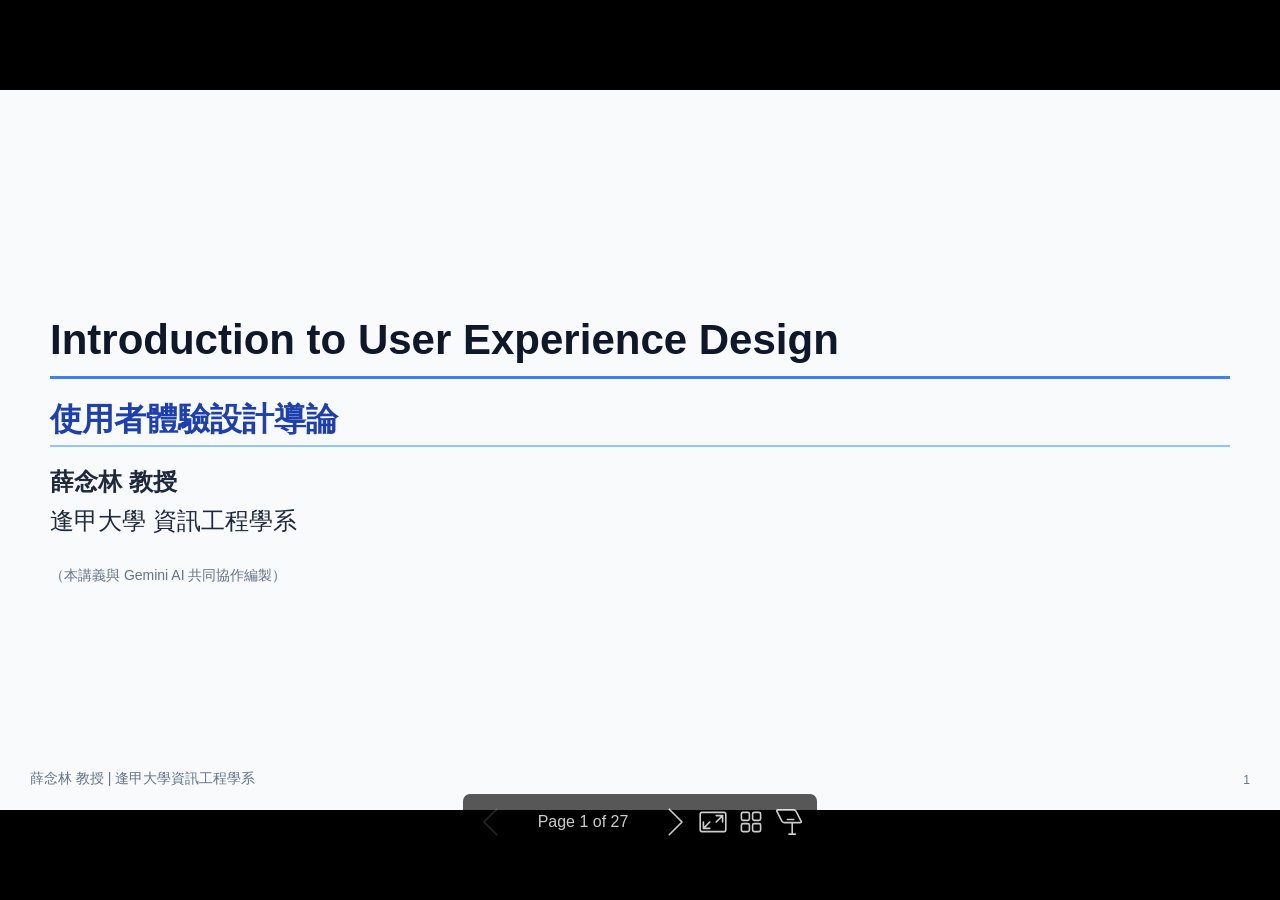
==== commit ee330cee: "feat: 升級簡報 Header 章節目錄下拉跳轉、題庫選項格式統一與首頁單元調整 - Header 導覽全面升級：支援懸停展開與點擊固定章節目錄下拉選單，解決 hover 縫隙問題 - 校準全系列" ====
--- a/Slide/html/slide01_intro.html
+++ b/Slide/html/slide01_intro.html
@@ -1,4 +1,4 @@
-<!DOCTYPE html><html lang="C"><head><title>Introduction to User Experience Design</title><meta property="og:title" content="Introduction to User Experience Design"><meta charset="UTF-8"><meta name="viewport" content="width=device-width,height=device-height,initial-scale=1.0"><meta name="apple-mobile-web-app-capable" content="yes"><meta http-equiv="X-UA-Compatible" content="ie=edge"><meta property="og:type" content="website"><meta name="twitter:card" content="summary"><style>@media screen{body[data-bespoke-view=""] .bespoke-marp-parent>.bespoke-marp-osc>button,body[data-bespoke-view=next] .bespoke-marp-parent>.bespoke-marp-osc>button,body[data-bespoke-view=presenter] .bespoke-marp-presenter-container .bespoke-marp-presenter-info-container button,body[data-bespoke-view=presenter] .bespoke-marp-presenter-container .bespoke-marp-presenter-note-container button{appearance:none;background-color:initial;border:0;color:inherit;cursor:pointer;font-size:inherit;opacity:.8;outline:none;padding:0;transition:opacity .2s linear;-webkit-tap-highlight-color:transparent}body[data-bespoke-view=""] .bespoke-marp-parent>.bespoke-marp-osc>button:disabled,body[data-bespoke-view=next] .bespoke-marp-parent>.bespoke-marp-osc>button:disabled,body[data-bespoke-view=presenter] .bespoke-marp-presenter-container .bespoke-marp-presenter-info-container button:disabled,body[data-bespoke-view=presenter] .bespoke-marp-presenter-container .bespoke-marp-presenter-note-container button:disabled{cursor:not-allowed;opacity:.15!important}body[data-bespoke-view=""] .bespoke-marp-parent>.bespoke-marp-osc>button:hover,body[data-bespoke-view=next] .bespoke-marp-parent>.bespoke-marp-osc>button:hover,body[data-bespoke-view=presenter] .bespoke-marp-presenter-container .bespoke-marp-presenter-info-container button:hover,body[data-bespoke-view=presenter] .bespoke-marp-presenter-container .bespoke-marp-presenter-note-container button:hover{opacity:1}body[data-bespoke-view=""] .bespoke-marp-parent>.bespoke-marp-osc>button:hover:active,body[data-bespoke-view=next] .bespoke-marp-parent>.bespoke-marp-osc>button:hover:active,body[data-bespoke-view=presenter] .bespoke-marp-presenter-container .bespoke-marp-presenter-info-container button:hover:active,body[data-bespoke-view=presenter] .bespoke-marp-presenter-container .bespoke-marp-presenter-note-container button:hover:active{opacity:.6}body[data-bespoke-view=""] .bespoke-marp-parent>.bespoke-marp-osc>button:hover:not(:disabled),body[data-bespoke-view=next] .bespoke-marp-parent>.bespoke-marp-osc>button:hover:not(:disabled),body[data-bespoke-view=presenter] .bespoke-marp-presenter-container .bespoke-marp-presenter-info-container button:hover:not(:disabled),body[data-bespoke-view=presenter] .bespoke-marp-presenter-container .bespoke-marp-presenter-note-container button:hover:not(:disabled){transition:none}body[data-bespoke-view=""] .bespoke-marp-parent>.bespoke-marp-osc>button[data-bespoke-marp-osc=prev],body[data-bespoke-view=next] .bespoke-marp-parent>.bespoke-marp-osc>button[data-bespoke-marp-osc=prev],body[data-bespoke-view=presenter] .bespoke-marp-presenter-container .bespoke-marp-presenter-info-container button.bespoke-marp-presenter-info-page-prev{background:#0000 url("[data-uri]") no-repeat 50%;background-size:contain;overflow:hidden;text-indent:100%;white-space:nowrap}body[data-bespoke-view=""] .bespoke-marp-parent>.bespoke-marp-osc>button[data-bespoke-marp-osc=next],body[data-bespoke-view=next] .bespoke-marp-parent>.bespoke-marp-osc>button[data-bespoke-marp-osc=next],body[data-bespoke-view=presenter] .bespoke-marp-presenter-container .bespoke-marp-presenter-info-container button.bespoke-marp-presenter-info-page-next{background:#0000 url("[data-uri]") no-repeat 50%;background-size:contain;overflow:hidden;text-indent:100%;white-space:nowrap}body[data-bespoke-view=""] .bespoke-marp-parent>.bespoke-marp-osc>button[data-bespoke-marp-osc=fullscreen],body[data-bespoke-view=next] .bespoke-marp-parent>.bespoke-marp-osc>button[data-bespoke-marp-osc=fullscreen]{background:#0000 url("[data-uri]") no-repeat 50%;background-size:contain;overflow:hidden;text-indent:100%;white-space:nowrap}body[data-bespoke-view=""] .bespoke-marp-parent>.bespoke-marp-osc>button.exit[data-bespoke-marp-osc=fullscreen],body[data-bespoke-view=next] .bespoke-marp-parent>.bespoke-marp-osc>button.exit[data-bespoke-marp-osc=fullscreen]{background-image:url("[data-uri]")}body[data-bespoke-view=""] .bespoke-marp-parent>.bespoke-marp-osc>button[data-bespoke-marp-osc=presenter],body[data-bespoke-view=next] .bespoke-marp-parent>.bespoke-marp-osc>button[data-bespoke-marp-osc=presenter]{background:#0000 url("[data-uri]") no-repeat 50%;background-size:contain;overflow:hidden;text-indent:100%;white-space:nowrap}body[data-bespoke-view=presenter] .bespoke-marp-presenter-container .bespoke-marp-presenter-note-container button.bespoke-marp-presenter-note-bigger{background:#0000 url("[data-uri]") no-repeat 50%;background-size:contain;overflow:hidden;text-indent:100%;white-space:nowrap}body[data-bespoke-view=presenter] .bespoke-marp-presenter-container .bespoke-marp-presenter-note-container button.bespoke-marp-presenter-note-smaller{background:#0000 url("[data-uri]") no-repeat 50%;background-size:contain;overflow:hidden;text-indent:100%;white-space:nowrap}}@keyframes __bespoke_marp_transition_reduced_outgoing__{0%{opacity:1}to{opacity:0}}@keyframes __bespoke_marp_transition_reduced_incoming__{0%{mix-blend-mode:plus-lighter;opacity:0}to{mix-blend-mode:plus-lighter;opacity:1}}.bespoke-marp-note,.bespoke-marp-osc,.bespoke-progress-parent{display:none;transition:none}@media screen{::view-transition-group(*){animation-duration:var(--marp-bespoke-transition-animation-duration,.5s);animation-timing-function:ease}::view-transition-new(*),::view-transition-old(*){animation-delay:0s;animation-direction:var(--marp-bespoke-transition-animation-direction,normal);animation-duration:var(--marp-bespoke-transition-animation-duration,.5s);animation-fill-mode:both;animation-name:var(--marp-bespoke-transition-animation-name,var(--marp-bespoke-transition-animation-name-fallback,__bespoke_marp_transition_no_animation__));mix-blend-mode:normal}::view-transition-old(*){--marp-bespoke-transition-animation-name-fallback:__bespoke_marp_transition_reduced_outgoing__;animation-timing-function:ease}::view-transition-new(*){--marp-bespoke-transition-animation-name-fallback:__bespoke_marp_transition_reduced_incoming__;animation-timing-function:ease}::view-transition-new(root),::view-transition-old(root){animation-timing-function:linear}::view-transition-new(__bespoke_marp_transition_osc__),::view-transition-old(__bespoke_marp_transition_osc__){animation-duration:0s!important;animation-name:__bespoke_marp_transition_osc__!important}::view-transition-new(__bespoke_marp_transition_osc__){opacity:0!important}.bespoke-marp-transition-warming-up::view-transition-group(*),.bespoke-marp-transition-warming-up::view-transition-new(*),.bespoke-marp-transition-warming-up::view-transition-old(*){animation-play-state:paused!important}body,html{height:100%;margin:0}body{background:#000;overflow:hidden}svg.bespoke-marp-slide{content-visibility:hidden;opacity:0;pointer-events:none;z-index:-1}svg.bespoke-marp-slide:not(.bespoke-marp-active) *{view-transition-name:none!important}svg.bespoke-marp-slide.bespoke-marp-active{content-visibility:visible;opacity:1;pointer-events:auto;z-index:0}svg.bespoke-marp-slide.bespoke-marp-active.bespoke-marp-active-ready *{animation-name:__bespoke_marp__!important}@supports not (content-visibility:hidden){svg.bespoke-marp-slide[data-bespoke-marp-load=hideable]{display:none}svg.bespoke-marp-slide[data-bespoke-marp-load=hideable].bespoke-marp-active{display:block}}}@media screen and (prefers-reduced-motion:reduce){svg.bespoke-marp-slide *{view-transition-name:none!important}}@media screen{[data-bespoke-marp-fragment=inactive]{visibility:hidden}body[data-bespoke-view=""] .bespoke-marp-parent,body[data-bespoke-view=next] .bespoke-marp-parent{inset:0;position:absolute}body[data-bespoke-view=""] .bespoke-marp-parent>.bespoke-marp-osc,body[data-bespoke-view=next] .bespoke-marp-parent>.bespoke-marp-osc{background:#000000a6;border-radius:7px;bottom:50px;color:#fff;contain:paint;display:block;font-family:Helvetica,Arial,sans-serif;font-size:16px;left:50%;line-height:0;opacity:1;padding:12px;position:absolute;touch-action:manipulation;transform:translateX(-50%);transition:opacity .2s linear;-webkit-user-select:none;user-select:none;white-space:nowrap;will-change:transform;z-index:1;view-transition-name:__bespoke_marp_transition_osc__}body[data-bespoke-view=""] .bespoke-marp-parent>.bespoke-marp-osc>*,body[data-bespoke-view=next] .bespoke-marp-parent>.bespoke-marp-osc>*{margin-left:6px}body[data-bespoke-view=""] .bespoke-marp-parent>.bespoke-marp-osc>:first-child,body[data-bespoke-view=next] .bespoke-marp-parent>.bespoke-marp-osc>:first-child{margin-left:0}body[data-bespoke-view=""] .bespoke-marp-parent>.bespoke-marp-osc>span,body[data-bespoke-view=next] .bespoke-marp-parent>.bespoke-marp-osc>span{opacity:.8}body[data-bespoke-view=""] .bespoke-marp-parent>.bespoke-marp-osc>span[data-bespoke-marp-osc=page],body[data-bespoke-view=next] .bespoke-marp-parent>.bespoke-marp-osc>span[data-bespoke-marp-osc=page]{display:inline-block;min-width:140px;text-align:center}body[data-bespoke-view=""] .bespoke-marp-parent>.bespoke-marp-osc>button[data-bespoke-marp-osc=fullscreen],body[data-bespoke-view=""] .bespoke-marp-parent>.bespoke-marp-osc>button[data-bespoke-marp-osc=next],body[data-bespoke-view=""] .bespoke-marp-parent>.bespoke-marp-osc>button[data-bespoke-marp-osc=presenter],body[data-bespoke-view=""] .bespoke-marp-parent>.bespoke-marp-osc>button[data-bespoke-marp-osc=prev],body[data-bespoke-view=next] .bespoke-marp-parent>.bespoke-marp-osc>button[data-bespoke-marp-osc=fullscreen],body[data-bespoke-view=next] .bespoke-marp-parent>.bespoke-marp-osc>button[data-bespoke-marp-osc=next],body[data-bespoke-view=next] .bespoke-marp-parent>.bespoke-marp-osc>button[data-bespoke-marp-osc=presenter],body[data-bespoke-view=next] .bespoke-marp-parent>.bespoke-marp-osc>button[data-bespoke-marp-osc=prev]{height:32px;line-height:32px;width:32px}body[data-bespoke-view=""] .bespoke-marp-parent.bespoke-marp-inactive,body[data-bespoke-view=next] .bespoke-marp-parent.bespoke-marp-inactive{cursor:none}body[data-bespoke-view=""] .bespoke-marp-parent.bespoke-marp-inactive>.bespoke-marp-osc,body[data-bespoke-view=next] .bespoke-marp-parent.bespoke-marp-inactive>.bespoke-marp-osc{opacity:0;pointer-events:none}body[data-bespoke-view=""] svg.bespoke-marp-slide,body[data-bespoke-view=next] svg.bespoke-marp-slide{height:100%;left:0;position:absolute;top:0;width:100%}body[data-bespoke-view=""] .bespoke-progress-parent{background:#222;display:flex;height:5px;width:100%}body[data-bespoke-view=""] .bespoke-progress-parent+.bespoke-marp-parent{top:5px}body[data-bespoke-view=""] .bespoke-progress-parent .bespoke-progress-bar{background:#0288d1;flex:0 0 0;transition:flex-basis .2s cubic-bezier(0,1,1,1)}body[data-bespoke-view=next]{background:#0000}body[data-bespoke-view=presenter]{background:#161616}body[data-bespoke-view=presenter] .bespoke-marp-presenter-container{display:grid;font-family:Helvetica,Arial,sans-serif;grid-template:"current dragbar next" minmax(140px,1fr) "current dragbar note" 2fr "info    dragbar note" 3em;grid-template-columns:minmax(3px,var(--bespoke-marp-presenter-split-ratio,66%)) 0 minmax(3px,1fr);height:100%;left:0;position:absolute;top:0;width:100%}body[data-bespoke-view=presenter] .bespoke-marp-presenter-container .bespoke-marp-parent{grid-area:current;overflow:hidden;position:relative}body[data-bespoke-view=presenter] .bespoke-marp-presenter-container .bespoke-marp-parent svg.bespoke-marp-slide{height:calc(100% - 40px);left:20px;pointer-events:none;position:absolute;top:20px;-webkit-user-select:none;user-select:none;width:calc(100% - 40px)}body[data-bespoke-view=presenter] .bespoke-marp-presenter-container .bespoke-marp-parent svg.bespoke-marp-slide.bespoke-marp-active{filter:drop-shadow(0 3px 10px rgba(0,0,0,.5))}body[data-bespoke-view=presenter] .bespoke-marp-presenter-container .bespoke-marp-presenter-dragbar-container{background:#0288d1;cursor:col-resize;grid-area:dragbar;margin-left:-3px;opacity:0;position:relative;transition:opacity .4s linear .1s;width:6px;z-index:10}body[data-bespoke-view=presenter] .bespoke-marp-presenter-container .bespoke-marp-presenter-dragbar-container:hover{opacity:1}body[data-bespoke-view=presenter] .bespoke-marp-presenter-container .bespoke-marp-presenter-dragbar-container.active{opacity:1;transition-delay:0s}body[data-bespoke-view=presenter] .bespoke-marp-presenter-container .bespoke-marp-presenter-next-container{background:#222;cursor:pointer;display:none;grid-area:next;overflow:hidden;position:relative}body[data-bespoke-view=presenter] .bespoke-marp-presenter-container .bespoke-marp-presenter-next-container.active{display:block}body[data-bespoke-view=presenter] .bespoke-marp-presenter-container .bespoke-marp-presenter-next-container iframe.bespoke-marp-presenter-next{background:#0000;border:0;display:block;filter:drop-shadow(0 3px 10px rgba(0,0,0,.5));height:calc(100% - 40px);left:20px;pointer-events:none;position:absolute;top:20px;-webkit-user-select:none;user-select:none;width:calc(100% - 40px)}body[data-bespoke-view=presenter] .bespoke-marp-presenter-container .bespoke-marp-presenter-note-container{background:#222;color:#eee;grid-area:note;position:relative;z-index:1}body[data-bespoke-view=presenter] .bespoke-marp-presenter-container .bespoke-marp-presenter-note-container button{height:1.5em;line-height:1.5em;width:1.5em}body[data-bespoke-view=presenter] .bespoke-marp-presenter-container .bespoke-marp-presenter-note-container .bespoke-marp-presenter-note-wrapper{display:block;inset:0;position:absolute}body[data-bespoke-view=presenter] .bespoke-marp-presenter-container .bespoke-marp-presenter-note-container .bespoke-marp-presenter-note-buttons{background:#000000a6;border-radius:4px;bottom:0;display:flex;gap:4px;margin:12px;opacity:0;padding:6px;pointer-events:none;position:absolute;right:0;transition:opacity .2s linear}body[data-bespoke-view=presenter] .bespoke-marp-presenter-container .bespoke-marp-presenter-note-container .bespoke-marp-presenter-note-buttons:focus-within,body[data-bespoke-view=presenter] .bespoke-marp-presenter-container .bespoke-marp-presenter-note-container .bespoke-marp-presenter-note-wrapper:focus-within+.bespoke-marp-presenter-note-buttons,body[data-bespoke-view=presenter] .bespoke-marp-presenter-container .bespoke-marp-presenter-note-container:hover .bespoke-marp-presenter-note-buttons{opacity:1;pointer-events:auto}body[data-bespoke-view=presenter] .bespoke-marp-presenter-container .bespoke-marp-presenter-note-container .bespoke-marp-note{box-sizing:border-box;font-size:calc(1.1em*var(--bespoke-marp-note-font-scale, 1));height:calc(100% - 40px);margin:20px;overflow:auto;padding-right:3px;white-space:pre-wrap;width:calc(100% - 40px);word-wrap:break-word;scrollbar-color:#eeeeee80 #0000;scrollbar-width:thin}body[data-bespoke-view=presenter] .bespoke-marp-presenter-container .bespoke-marp-presenter-note-container .bespoke-marp-note::-webkit-scrollbar{width:6px}body[data-bespoke-view=presenter] .bespoke-marp-presenter-container .bespoke-marp-presenter-note-container .bespoke-marp-note::-webkit-scrollbar-track{background:#0000}body[data-bespoke-view=presenter] .bespoke-marp-presenter-container .bespoke-marp-presenter-note-container .bespoke-marp-note::-webkit-scrollbar-thumb{background:#eeeeee80;border-radius:6px}body[data-bespoke-view=presenter] .bespoke-marp-presenter-container .bespoke-marp-presenter-note-container .bespoke-marp-note:empty{pointer-events:none}body[data-bespoke-view=presenter] .bespoke-marp-presenter-container .bespoke-marp-presenter-note-container .bespoke-marp-note.active{display:block}body[data-bespoke-view=presenter] .bespoke-marp-presenter-container .bespoke-marp-presenter-note-container .bespoke-marp-note p:first-child{margin-top:0}body[data-bespoke-view=presenter] .bespoke-marp-presenter-container .bespoke-marp-presenter-note-container .bespoke-marp-note p:last-child{margin-bottom:0}body[data-bespoke-view=presenter] .bespoke-marp-presenter-container .bespoke-marp-presenter-info-container{align-items:center;box-sizing:border-box;color:#eee;display:flex;flex-wrap:nowrap;grid-area:info;justify-content:center;overflow:hidden;padding:0 10px}body[data-bespoke-view=presenter] .bespoke-marp-presenter-container .bespoke-marp-presenter-info-container .bespoke-marp-presenter-info-page,body[data-bespoke-view=presenter] .bespoke-marp-presenter-container .bespoke-marp-presenter-info-container .bespoke-marp-presenter-info-time,body[data-bespoke-view=presenter] .bespoke-marp-presenter-container .bespoke-marp-presenter-info-container .bespoke-marp-presenter-info-timer{box-sizing:border-box;display:block;padding:0 10px;white-space:nowrap;width:100%}body[data-bespoke-view=presenter] .bespoke-marp-presenter-container .bespoke-marp-presenter-info-container button{height:1.5em;line-height:1.5em;width:1.5em}body[data-bespoke-view=presenter] .bespoke-marp-presenter-container .bespoke-marp-presenter-info-container .bespoke-marp-presenter-info-page{order:2;text-align:center}body[data-bespoke-view=presenter] .bespoke-marp-presenter-container .bespoke-marp-presenter-info-container .bespoke-marp-presenter-info-page .bespoke-marp-presenter-info-page-text{display:inline-block;min-width:120px;text-align:center}body[data-bespoke-view=presenter] .bespoke-marp-presenter-container .bespoke-marp-presenter-info-container .bespoke-marp-presenter-info-time{color:#999;order:1;text-align:left}body[data-bespoke-view=presenter] .bespoke-marp-presenter-container .bespoke-marp-presenter-info-container .bespoke-marp-presenter-info-timer{color:#999;order:3;text-align:right}body[data-bespoke-view=presenter] .bespoke-marp-presenter-container .bespoke-marp-presenter-info-container .bespoke-marp-presenter-info-timer:hover{cursor:pointer}}@media print{.bespoke-marp-presenter-info-container,.bespoke-marp-presenter-next-container,.bespoke-marp-presenter-note-container{display:none}}</style><style>@keyframes marp-outgoing-transition-__builtin__fade{0%{opacity:1}to{opacity:0}}@keyframes marp-incoming-transition-__builtin__fade{0%{mix-blend-mode:plus-lighter;opacity:0}to{mix-blend-mode:plus-lighter;opacity:1}}</style><style>div#\:\$p > svg > foreignObject > section{width:1280px;height:720px;box-sizing:border-box;overflow:hidden;position:relative;scroll-snap-align:center center;-webkit-text-size-adjust:100%;text-size-adjust:100%}div#\:\$p > svg > foreignObject > section::after{bottom:0;content:attr(data-marpit-pagination);padding:inherit;pointer-events:none;position:absolute;right:0}div#\:\$p > svg > foreignObject > section:not([data-marpit-pagination])::after{display:none}div#\:\$p > svg > foreignObject > section :is(h1, marp-h1){font-size:2em;margin-block:0.67em}div#\:\$p > svg > foreignObject > section video::-webkit-media-controls{will-change:transform}@page {size:1280px 720px;margin:0}@media print{html, body{background-color:#fff;margin:0;page-break-inside:avoid;break-inside:avoid-page}div#\:\$p > svg > foreignObject > section{page-break-before:always;break-before:page}div#\:\$p > svg > foreignObject > section, div#\:\$p > svg > foreignObject > section *{-webkit-print-color-adjust:exact!important;animation-delay:0s!important;animation-duration:0s!important;color-adjust:exact!important;print-color-adjust:exact!important;transition:none!important}div#\:\$p > svg[data-marpit-svg]{display:block;height:100vh;width:100vw}}div#\:\$p > svg > foreignObject > :where(section){container-type:size}div#\:\$p > svg > foreignObject > section img[data-marp-twemoji]{background:transparent;height:1em;margin:0 .05em 0 .1em;vertical-align:-.1em;width:1em}/*!
+<!DOCTYPE html><html lang="C"><head><title>Introduction to User Experience Design</title><meta property="og:title" content="Introduction to User Experience Design"><meta charset="UTF-8"><meta name="viewport" content="width=device-width,height=device-height,initial-scale=1.0"><meta name="apple-mobile-web-app-capable" content="yes"><meta http-equiv="X-UA-Compatible" content="ie=edge"><meta property="og:type" content="website"><meta name="twitter:card" content="summary"><style>@media screen{body[data-bespoke-view=""] .bespoke-marp-parent>.bespoke-marp-osc>button,body[data-bespoke-view=next] .bespoke-marp-parent>.bespoke-marp-osc>button,body[data-bespoke-view=overview] button.bespoke-marp-overview-close,body[data-bespoke-view=presenter] .bespoke-marp-presenter-container .bespoke-marp-presenter-info-container .bespoke-marp-presenter-info-page-area .bespoke-marp-presenter-info-page,body[data-bespoke-view=presenter] .bespoke-marp-presenter-container .bespoke-marp-presenter-info-container button,body[data-bespoke-view=presenter] .bespoke-marp-presenter-container .bespoke-marp-presenter-note-container button{appearance:none;background-color:initial;border:0;color:inherit;cursor:pointer;font-size:inherit;opacity:.8;outline:none;padding:0;transition:opacity .2s linear;-webkit-tap-highlight-color:transparent}body[data-bespoke-view=""] .bespoke-marp-parent>.bespoke-marp-osc>button:disabled,body[data-bespoke-view=next] .bespoke-marp-parent>.bespoke-marp-osc>button:disabled,body[data-bespoke-view=overview] button.bespoke-marp-overview-close:disabled,body[data-bespoke-view=presenter] .bespoke-marp-presenter-container .bespoke-marp-presenter-info-container .bespoke-marp-presenter-info-page-area .bespoke-marp-presenter-info-page:disabled,body[data-bespoke-view=presenter] .bespoke-marp-presenter-container .bespoke-marp-presenter-info-container button:disabled,body[data-bespoke-view=presenter] .bespoke-marp-presenter-container .bespoke-marp-presenter-note-container button:disabled{cursor:not-allowed;opacity:.15!important}body[data-bespoke-view=""] .bespoke-marp-parent>.bespoke-marp-osc>button:hover,body[data-bespoke-view=next] .bespoke-marp-parent>.bespoke-marp-osc>button:hover,body[data-bespoke-view=overview] button.bespoke-marp-overview-close:hover,body[data-bespoke-view=presenter] .bespoke-marp-presenter-container .bespoke-marp-presenter-info-container .bespoke-marp-presenter-info-page-area .bespoke-marp-presenter-info-page:hover,body[data-bespoke-view=presenter] .bespoke-marp-presenter-container .bespoke-marp-presenter-info-container button:hover,body[data-bespoke-view=presenter] .bespoke-marp-presenter-container .bespoke-marp-presenter-note-container button:hover{opacity:1}body[data-bespoke-view=""] .bespoke-marp-parent>.bespoke-marp-osc>button:hover:active,body[data-bespoke-view=next] .bespoke-marp-parent>.bespoke-marp-osc>button:hover:active,body[data-bespoke-view=overview] button.bespoke-marp-overview-close:hover:active,body[data-bespoke-view=presenter] .bespoke-marp-presenter-container .bespoke-marp-presenter-info-container .bespoke-marp-presenter-info-page-area .bespoke-marp-presenter-info-page:hover:active,body[data-bespoke-view=presenter] .bespoke-marp-presenter-container .bespoke-marp-presenter-info-container button:hover:active,body[data-bespoke-view=presenter] .bespoke-marp-presenter-container .bespoke-marp-presenter-note-container button:hover:active{opacity:.6}body[data-bespoke-view=""] .bespoke-marp-parent>.bespoke-marp-osc>button:hover:not(:disabled),body[data-bespoke-view=next] .bespoke-marp-parent>.bespoke-marp-osc>button:hover:not(:disabled),body[data-bespoke-view=overview] button.bespoke-marp-overview-close:hover:not(:disabled),body[data-bespoke-view=presenter] .bespoke-marp-presenter-container .bespoke-marp-presenter-info-container .bespoke-marp-presenter-info-page-area .bespoke-marp-presenter-info-page:hover:not(:disabled),body[data-bespoke-view=presenter] .bespoke-marp-presenter-container .bespoke-marp-presenter-info-container button:hover:not(:disabled),body[data-bespoke-view=presenter] .bespoke-marp-presenter-container .bespoke-marp-presenter-note-container button:hover:not(:disabled){transition:none}body[data-bespoke-view=""] .bespoke-marp-parent>.bespoke-marp-osc>button[data-bespoke-marp-osc=prev],body[data-bespoke-view=next] .bespoke-marp-parent>.bespoke-marp-osc>button[data-bespoke-marp-osc=prev],body[data-bespoke-view=presenter] .bespoke-marp-presenter-container .bespoke-marp-presenter-info-container button.bespoke-marp-presenter-info-page-prev{background:#0000 url("[data-uri]") no-repeat 50%;background-size:contain;overflow:hidden;text-indent:100%;white-space:nowrap}body[data-bespoke-view=""] .bespoke-marp-parent>.bespoke-marp-osc>button[data-bespoke-marp-osc=next],body[data-bespoke-view=next] .bespoke-marp-parent>.bespoke-marp-osc>button[data-bespoke-marp-osc=next],body[data-bespoke-view=presenter] .bespoke-marp-presenter-container .bespoke-marp-presenter-info-container button.bespoke-marp-presenter-info-page-next{background:#0000 url("[data-uri]") no-repeat 50%;background-size:contain;overflow:hidden;text-indent:100%;white-space:nowrap}:is(body[data-bespoke-view=""],body[data-bespoke-view=next]) .bespoke-marp-parent>.bespoke-marp-osc>button[data-bespoke-marp-osc=fullscreen]{background:#0000 url("[data-uri]") no-repeat 50%;background-size:contain;overflow:hidden;text-indent:100%;white-space:nowrap}:is(body[data-bespoke-view=""],body[data-bespoke-view=next]) .bespoke-marp-parent>.bespoke-marp-osc>button.exit[data-bespoke-marp-osc=fullscreen]{background-image:url("[data-uri]")}:is(body[data-bespoke-view=""],body[data-bespoke-view=next]) .bespoke-marp-parent>.bespoke-marp-osc>button[data-bespoke-marp-osc=presenter]{background:#0000 url("[data-uri]") no-repeat 50%;background-size:contain;overflow:hidden;text-indent:100%;white-space:nowrap}body[data-bespoke-view=overview] button.bespoke-marp-overview-close,body[data-bespoke-view=presenter] .bespoke-marp-presenter-container .bespoke-marp-presenter-note-container button.bespoke-marp-presenter-note-bigger{background:#0000 url("[data-uri]") no-repeat 50%;background-size:contain;overflow:hidden;text-indent:100%;white-space:nowrap}body[data-bespoke-view=presenter] .bespoke-marp-presenter-container .bespoke-marp-presenter-note-container button.bespoke-marp-presenter-note-smaller{background:#0000 url("[data-uri]") no-repeat 50%;background-size:contain;overflow:hidden;text-indent:100%;white-space:nowrap}:is(body[data-bespoke-view=""],body[data-bespoke-view=next]) .bespoke-marp-parent>.bespoke-marp-osc>button[data-bespoke-marp-osc=overview]{background:#0000 url("[data-uri]") no-repeat 50%;background-size:contain;overflow:hidden;text-indent:100%;white-space:nowrap}}@keyframes __bespoke_marp_transition_reduced_outgoing__{0%{opacity:1}to{opacity:0}}@keyframes __bespoke_marp_transition_reduced_incoming__{0%{mix-blend-mode:plus-lighter;opacity:0}to{mix-blend-mode:plus-lighter;opacity:1}}.bespoke-marp-note,.bespoke-marp-osc,.bespoke-progress-parent{display:none;transition:none}@media screen{::view-transition-group(*){animation-duration:var(--marp-bespoke-transition-animation-duration,.5s);animation-timing-function:ease}::view-transition-new(*),::view-transition-old(*){animation-delay:0s;animation-direction:var(--marp-bespoke-transition-animation-direction,normal);animation-duration:var(--marp-bespoke-transition-animation-duration,.5s);animation-fill-mode:both;animation-name:var(--marp-bespoke-transition-animation-name,var(--marp-bespoke-transition-animation-name-fallback,__bespoke_marp_transition_no_animation__));mix-blend-mode:normal}::view-transition-old(*){--marp-bespoke-transition-animation-name-fallback:__bespoke_marp_transition_reduced_outgoing__;animation-timing-function:ease}::view-transition-new(*){--marp-bespoke-transition-animation-name-fallback:__bespoke_marp_transition_reduced_incoming__;animation-timing-function:ease}::view-transition-new(root),::view-transition-old(root){animation-timing-function:linear}::view-transition-new(__bespoke_marp_transition_osc__),::view-transition-old(__bespoke_marp_transition_osc__){animation-duration:0s!important;animation-name:__bespoke_marp_transition_osc__!important}::view-transition-new(__bespoke_marp_transition_osc__){opacity:0!important}.bespoke-marp-transition-warming-up::view-transition-group(*),.bespoke-marp-transition-warming-up::view-transition-new(*),.bespoke-marp-transition-warming-up::view-transition-old(*){animation-play-state:paused!important}body,html{height:100%;margin:0}body{background:#000;overflow:hidden}svg.bespoke-marp-slide{content-visibility:hidden;interactivity:inert;opacity:0;pointer-events:none;z-index:-1}svg.bespoke-marp-slide:not(.bespoke-marp-active) *{view-transition-name:none!important}svg.bespoke-marp-slide.bespoke-marp-active{content-visibility:visible;interactivity:auto;opacity:1;pointer-events:auto;z-index:0}svg.bespoke-marp-slide.bespoke-marp-active.bespoke-marp-active-ready *{animation-name:__bespoke_marp__!important}@supports not (content-visibility:hidden){svg.bespoke-marp-slide[data-bespoke-marp-load=hideable]{display:none}svg.bespoke-marp-slide[data-bespoke-marp-load=hideable].bespoke-marp-active{display:block}}}@media screen and (prefers-reduced-motion:reduce){svg.bespoke-marp-slide *{view-transition-name:none!important}}@media screen{[data-bespoke-marp-fragment=inactive]{visibility:hidden}:is(body[data-bespoke-view=""],body[data-bespoke-view=next]) .bespoke-marp-parent{inset:0;position:absolute}:is(body[data-bespoke-view=""],body[data-bespoke-view=next]) .bespoke-marp-parent>.bespoke-marp-osc{background:#000000a6;border-radius:7px;bottom:50px;color:#fff;contain:paint;display:block;font-family:Helvetica,Arial,sans-serif;font-size:16px;left:50%;line-height:0;opacity:1;padding:12px;position:absolute;touch-action:manipulation;transform:translateX(-50%);transition:opacity .2s linear;-webkit-user-select:none;user-select:none;view-transition-name:__bespoke_marp_transition_osc__;white-space:nowrap;will-change:transform;z-index:1}:is(body[data-bespoke-view=""],body[data-bespoke-view=next]) .bespoke-marp-parent>.bespoke-marp-osc>:where(*){margin-left:6px}:is(body[data-bespoke-view=""],body[data-bespoke-view=next]) .bespoke-marp-parent>.bespoke-marp-osc>:where(*):where(:first-child){margin-left:0}:is(body[data-bespoke-view=""],body[data-bespoke-view=next]) .bespoke-marp-parent>.bespoke-marp-osc>span{opacity:.8}:is(body[data-bespoke-view=""],body[data-bespoke-view=next]) .bespoke-marp-parent>.bespoke-marp-osc>span[data-bespoke-marp-osc=page]{display:inline-block;min-width:140px;text-align:center}:is(body[data-bespoke-view=""],body[data-bespoke-view=next]) .bespoke-marp-parent>.bespoke-marp-osc>button[data-bespoke-marp-osc=fullscreen],:is(body[data-bespoke-view=""],body[data-bespoke-view=next]) .bespoke-marp-parent>.bespoke-marp-osc>button[data-bespoke-marp-osc=next],:is(body[data-bespoke-view=""],body[data-bespoke-view=next]) .bespoke-marp-parent>.bespoke-marp-osc>button[data-bespoke-marp-osc=overview],:is(body[data-bespoke-view=""],body[data-bespoke-view=next]) .bespoke-marp-parent>.bespoke-marp-osc>button[data-bespoke-marp-osc=presenter],:is(body[data-bespoke-view=""],body[data-bespoke-view=next]) .bespoke-marp-parent>.bespoke-marp-osc>button[data-bespoke-marp-osc=prev]{height:32px;line-height:32px;width:32px}:is(body[data-bespoke-view=""],body[data-bespoke-view=next]) .bespoke-marp-parent.bespoke-marp-inactive{cursor:none}:is(body[data-bespoke-view=""],body[data-bespoke-view=next]) .bespoke-marp-parent.bespoke-marp-inactive>.bespoke-marp-osc{opacity:0;pointer-events:none}:is(body[data-bespoke-view=""],body[data-bespoke-view=next]) svg.bespoke-marp-slide{height:100%;left:0;position:absolute;top:0;width:100%}body[data-bespoke-view=""] .bespoke-progress-parent{background:#222;display:flex;height:5px;width:100%}body[data-bespoke-view=""] .bespoke-progress-parent+:where(.bespoke-marp-parent){top:5px}body[data-bespoke-view=""] .bespoke-progress-parent .bespoke-progress-bar{background:#0288d1;flex:0 0 0;transition:flex-basis .2s cubic-bezier(0,1,1,1)}body[data-bespoke-view=next]{background:#0000}body[data-bespoke-view=presenter]{background:#161616}body[data-bespoke-view=presenter] .bespoke-marp-presenter-container{display:grid;font-family:Helvetica,Arial,sans-serif;grid-template:"current dragbar next" minmax(140px,1fr) "current dragbar note" 2fr "info    dragbar note" 3em;grid-template-columns:minmax(3px,var(--bespoke-marp-presenter-split-ratio,66%)) 0 minmax(3px,1fr);height:100%;left:0;position:absolute;top:0;width:100%}body[data-bespoke-view=presenter] .bespoke-marp-presenter-container :where(.bespoke-marp-parent){grid-area:current;overflow:hidden;position:relative}body[data-bespoke-view=presenter] .bespoke-marp-presenter-container :where(.bespoke-marp-parent) :where(svg.bespoke-marp-slide){height:calc(100% - 40px);left:20px;pointer-events:none;position:absolute;top:20px;-webkit-user-select:none;user-select:none;width:calc(100% - 40px)}body[data-bespoke-view=presenter] .bespoke-marp-presenter-container :where(.bespoke-marp-parent) :where(svg.bespoke-marp-slide).bespoke-marp-active{filter:drop-shadow(0 3px 10px rgba(0,0,0,.5))}body[data-bespoke-view=presenter] .bespoke-marp-presenter-container .bespoke-marp-presenter-dragbar-container{background:#0288d1;cursor:col-resize;grid-area:dragbar;margin-left:-3px;opacity:0;position:relative;transition:opacity .4s linear .1s;width:6px;z-index:10}body[data-bespoke-view=presenter] .bespoke-marp-presenter-container .bespoke-marp-presenter-dragbar-container:hover{opacity:1}body[data-bespoke-view=presenter] .bespoke-marp-presenter-container .bespoke-marp-presenter-dragbar-container.active{opacity:1;transition-delay:0s}body[data-bespoke-view=presenter] .bespoke-marp-presenter-container .bespoke-marp-presenter-next-container{background:#222;cursor:pointer;display:none;grid-area:next;overflow:hidden;position:relative}body[data-bespoke-view=presenter] .bespoke-marp-presenter-container .bespoke-marp-presenter-next-container.active{display:block}body[data-bespoke-view=presenter] .bespoke-marp-presenter-container .bespoke-marp-presenter-next-container iframe.bespoke-marp-presenter-next{background:#0000;border:0;display:block;filter:drop-shadow(0 3px 10px rgba(0,0,0,.5));height:calc(100% - 40px);left:20px;pointer-events:none;position:absolute;interactivity:inert;top:20px;-webkit-user-select:none;user-select:none;width:calc(100% - 40px)}body[data-bespoke-view=presenter] .bespoke-marp-presenter-container .bespoke-marp-presenter-note-container{background:#222;color:#eee;grid-area:note;position:relative;z-index:1}body[data-bespoke-view=presenter] .bespoke-marp-presenter-container .bespoke-marp-presenter-note-container button{height:1.5em;line-height:1.5em;width:1.5em}body[data-bespoke-view=presenter] .bespoke-marp-presenter-container .bespoke-marp-presenter-note-container .bespoke-marp-presenter-note-wrapper{display:block;inset:0;position:absolute}body[data-bespoke-view=presenter] .bespoke-marp-presenter-container .bespoke-marp-presenter-note-container .bespoke-marp-presenter-note-buttons{background:#000000a6;border-radius:4px;bottom:0;display:flex;gap:4px;margin:12px;opacity:0;padding:6px;pointer-events:none;position:absolute;right:0;transition:opacity .2s linear}body[data-bespoke-view=presenter] .bespoke-marp-presenter-container .bespoke-marp-presenter-note-container .bespoke-marp-presenter-note-buttons:focus-within,body[data-bespoke-view=presenter] .bespoke-marp-presenter-container .bespoke-marp-presenter-note-container .bespoke-marp-presenter-note-wrapper:focus-within+.bespoke-marp-presenter-note-buttons,body[data-bespoke-view=presenter] .bespoke-marp-presenter-container .bespoke-marp-presenter-note-container:hover .bespoke-marp-presenter-note-buttons{opacity:1;pointer-events:auto}body[data-bespoke-view=presenter] .bespoke-marp-presenter-container .bespoke-marp-presenter-note-container .bespoke-marp-note{box-sizing:border-box;font-size:calc(1.1em*var(--bespoke-marp-note-font-scale, 1));height:calc(100% - 40px);margin:20px;overflow:auto;padding-right:3px;white-space:pre-wrap;width:calc(100% - 40px);word-wrap:break-word;scrollbar-color:#eeeeee80 #0000;scrollbar-width:thin}body[data-bespoke-view=presenter] .bespoke-marp-presenter-container .bespoke-marp-presenter-note-container .bespoke-marp-note::-webkit-scrollbar{width:6px}body[data-bespoke-view=presenter] .bespoke-marp-presenter-container .bespoke-marp-presenter-note-container .bespoke-marp-note::-webkit-scrollbar-track{background:#0000}body[data-bespoke-view=presenter] .bespoke-marp-presenter-container .bespoke-marp-presenter-note-container .bespoke-marp-note::-webkit-scrollbar-thumb{background:#eeeeee80;border-radius:6px}body[data-bespoke-view=presenter] .bespoke-marp-presenter-container .bespoke-marp-presenter-note-container .bespoke-marp-note:empty{pointer-events:none}body[data-bespoke-view=presenter] .bespoke-marp-presenter-container .bespoke-marp-presenter-note-container .bespoke-marp-note.active{display:block}body[data-bespoke-view=presenter] .bespoke-marp-presenter-container .bespoke-marp-presenter-note-container .bespoke-marp-note p:first-child{margin-top:0}body[data-bespoke-view=presenter] .bespoke-marp-presenter-container .bespoke-marp-presenter-note-container .bespoke-marp-note p:last-child{margin-bottom:0}body[data-bespoke-view=presenter] .bespoke-marp-presenter-container .bespoke-marp-presenter-info-container{align-items:center;box-sizing:border-box;color:#eee;display:flex;flex-wrap:nowrap;grid-area:info;justify-content:center;overflow:hidden;padding:0 10px}body[data-bespoke-view=presenter] .bespoke-marp-presenter-container .bespoke-marp-presenter-info-container :is(.bespoke-marp-presenter-info-page-area,.bespoke-marp-presenter-info-time,.bespoke-marp-presenter-info-timer){box-sizing:border-box;display:block;padding:0 10px;white-space:nowrap;width:100%}body[data-bespoke-view=presenter] .bespoke-marp-presenter-container .bespoke-marp-presenter-info-container button{height:1.5em;line-height:1.5em;width:1.5em}body[data-bespoke-view=presenter] .bespoke-marp-presenter-container .bespoke-marp-presenter-info-container .bespoke-marp-presenter-info-page-area{order:2;text-align:center}body[data-bespoke-view=presenter] .bespoke-marp-presenter-container .bespoke-marp-presenter-info-container .bespoke-marp-presenter-info-page-area .bespoke-marp-presenter-info-page{display:inline-block;min-width:120px;text-align:center}body[data-bespoke-view=presenter] .bespoke-marp-presenter-container .bespoke-marp-presenter-info-container .bespoke-marp-presenter-info-time{color:#999;order:1;text-align:left}body[data-bespoke-view=presenter] .bespoke-marp-presenter-container .bespoke-marp-presenter-info-container .bespoke-marp-presenter-info-timer{color:#999;order:3;text-align:right}body[data-bespoke-view=presenter] .bespoke-marp-presenter-container .bespoke-marp-presenter-info-container .bespoke-marp-presenter-info-timer:hover{cursor:pointer}body[data-bespoke-view=overview]{background:#161616;overflow:auto}body[data-bespoke-view=overview] [data-bespoke-marp-fragment=inactive]{visibility:visible}body[data-bespoke-view=overview] .bespoke-marp-overview-header{backdrop-filter:blur(4px);background:#222222d9;box-shadow:0 3px 10px #00000080;box-sizing:border-box;display:flex;height:48px;inset:0 0 auto;justify-content:flex-end;padding:10px;position:fixed;z-index:1}body[data-bespoke-view=overview] button.bespoke-marp-overview-close{height:28px;line-height:28px;transform:rotate(45deg);width:28px}body[data-bespoke-view=overview] .bespoke-marp-parent{display:grid;gap:40px;grid-template-columns:repeat(auto-fit,minmax(0,240px));justify-content:space-around;padding:30px}body[data-bespoke-view=overview] .bespoke-marp-parent svg.bespoke-marp-slide{--bov-selected:#0000;--bov-focus:#161616;--bov-focus-outline:#0000;background-image:conic-gradient(#161616 0 0),conic-gradient(var(--bov-focus) 0 0),conic-gradient(var(--bov-focus-outline) 0 0),conic-gradient(var(--bov-selected) 0 0);background-position:5px 5px,3px 3px,2px 2px,0 0;background-repeat:no-repeat;background-size:calc(100% - 10px) calc(100% - 10px),calc(100% - 6px) calc(100% - 6px),calc(100% - 4px) calc(100% - 4px),100% 100%;content-visibility:visible;cursor:pointer;filter:drop-shadow(0 3px 10px rgba(0,0,0,.5));margin:-6px;padding:6px;interactivity:auto;opacity:1;outline:0;pointer-events:auto;scroll-margin-block:30px;width:100%;z-index:0}body[data-bespoke-view=overview] .bespoke-marp-parent svg.bespoke-marp-slide *,body[data-bespoke-view=overview] .bespoke-marp-parent svg.bespoke-marp-slide.bespoke-marp-active *{pointer-events:none;interactivity:inert}body[data-bespoke-view=overview] .bespoke-marp-parent :is(svg.bespoke-marp-slide:active,svg.bespoke-marp-slide:focus-visible,svg.bespoke-marp-slide:hover){--bov-focus-outline:#161616}body[data-bespoke-view=overview] .bespoke-marp-parent svg.bespoke-marp-slide:focus-visible,body[data-bespoke-view=overview] .bespoke-marp-parent svg.bespoke-marp-slide:hover{--bov-focus:#999}body[data-bespoke-view=overview] .bespoke-marp-parent svg.bespoke-marp-slide:active{--bov-focus:#eee}body[data-bespoke-view=overview] .bespoke-marp-parent svg.bespoke-marp-slide.bespoke-marp-active{--bov-selected:#0288d1}body[data-bespoke-view=overview]:has(.bespoke-marp-overview-header) .bespoke-marp-parent{padding-top:78px}body[data-bespoke-view=overview]:has(.bespoke-marp-overview-header) .bespoke-marp-parent svg.bespoke-marp-slide{scroll-margin-top:78px}.bespoke-marp-overview{background:#000000a6;inset:0;opacity:0;pointer-events:none;position:fixed;transition:opacity .1s ease;z-index:10}.bespoke-marp-overview iframe{background:#222;border:0;display:block;height:100%;left:0;position:absolute;top:0;width:100%}.bespoke-marp-overview[data-open="1"]{opacity:1;pointer-events:auto}}@media print{.bespoke-marp-overview,.bespoke-marp-presenter-info-container,.bespoke-marp-presenter-next-container,.bespoke-marp-presenter-note-container{display:none}}</style><style>@keyframes marp-outgoing-transition-__builtin__fade{0%{opacity:1}to{opacity:0}}@keyframes marp-incoming-transition-__builtin__fade{0%{mix-blend-mode:plus-lighter;opacity:0}to{mix-blend-mode:plus-lighter;opacity:1}}</style><style>div#\:\$p > svg > foreignObject > section{width:1280px;height:720px;box-sizing:border-box;overflow:hidden;position:relative;scroll-snap-align:center center;-webkit-text-size-adjust:100%;text-size-adjust:100%}div#\:\$p > svg > foreignObject > section::after{bottom:0;content:attr(data-marpit-pagination);padding:inherit;pointer-events:none;position:absolute;right:0}div#\:\$p > svg > foreignObject > section:not([data-marpit-pagination])::after{display:none}div#\:\$p > svg > foreignObject > section :where(:is(h1, marp-h1)){font-size:2em;margin-block:0.67em}div#\:\$p > svg > foreignObject > section section:where(:is(h1, marp-h1)){--marpit-root-font-size: 2em}div#\:\$p > svg > foreignObject > section video::-webkit-media-controls{will-change:transform}@page {size:1280px 720px;margin:0}@media print{html, body{background-color:#fff;margin:0;page-break-inside:avoid;break-inside:avoid-page}div#\:\$p > svg > foreignObject > section{page-break-before:always;break-before:page}div#\:\$p > svg > foreignObject > section, div#\:\$p > svg > foreignObject > section *{-webkit-print-color-adjust:exact!important;animation-delay:0s!important;animation-duration:0s!important;color-adjust:exact!important;print-color-adjust:exact!important;transition:none!important}div#\:\$p > svg[data-marpit-svg]{display:block;height:100vh;width:100vw}}div#\:\$p > svg > foreignObject > :where(section){container-type:size}div#\:\$p > svg > foreignObject > section img[data-marp-twemoji]{background:transparent;height:1em;margin:0 .05em 0 .1em;vertical-align:-.1em;width:1em}div#\:\$p > svg > foreignObject > section{--fgColor-danger:light-dark(#d1242f, #f85149);--bgColor-attention-muted:light-dark(#fff8c5, #bb800926);--bgColor-muted:light-dark(#f6f8fa, #151b23);--bgColor-neutral-muted:light-dark(#818b981f, #656c7633);--borderColor-accent-emphasis:light-dark(#0969da, #1f6feb);--borderColor-attention-emphasis:light-dark(#9a6700, #9e6a03);--borderColor-danger-emphasis:light-dark(#cf222e, #da3633);--borderColor-default:light-dark(#d1d9e0, #3d444d);--borderColor-done-emphasis:light-dark(#8250df, #8957e5);--borderColor-success-emphasis:light-dark(#1a7f37, #238636);--color-prettylights-syntax-brackethighlighter-angle:light-dark(#59636e, #9198a1);--color-prettylights-syntax-brackethighlighter-unmatched:light-dark(#82071e, #f85149);--color-prettylights-syntax-carriage-return-bg:light-dark(#cf222e, #b62324);--color-prettylights-syntax-carriage-return-text:light-dark(#f6f8fa, #f0f6fc);--color-prettylights-syntax-comment:light-dark(#59636e, #9198a1);--color-prettylights-syntax-constant:light-dark(#0550ae, #79c0ff);--color-prettylights-syntax-constant-other-reference-link:light-dark(#0a3069, #a5d6ff);--color-prettylights-syntax-entity:light-dark(#6639ba, #d2a8ff);--color-prettylights-syntax-entity-tag:light-dark(#0550ae, #7ee787);--color-prettylights-syntax-invalid-illegal-text:light-dark(var(--fgColor-danger), var(--fgColor-danger));--color-prettylights-syntax-keyword:light-dark(#cf222e, #ff7b72);--color-prettylights-syntax-markup-changed-bg:light-dark(#ffd8b5, #5a1e02);--color-prettylights-syntax-markup-changed-text:light-dark(#953800, #ffdfb6);--color-prettylights-syntax-markup-deleted-bg:light-dark(#ffebe9, #67060c);--color-prettylights-syntax-markup-deleted-text:light-dark(#82071e, #ffdcd7);--color-prettylights-syntax-markup-heading:light-dark(#0550ae, #1f6feb);--color-prettylights-syntax-markup-ignored-bg:light-dark(#0550ae, #1158c7);--color-prettylights-syntax-markup-ignored-text:light-dark(#d1d9e0, #f0f6fc);--color-prettylights-syntax-markup-inserted-bg:light-dark(#dafbe1, #033a16);--color-prettylights-syntax-markup-inserted-text:light-dark(#116329, #aff5b4);--color-prettylights-syntax-markup-list:light-dark(#3b2300, #f2cc60);--color-prettylights-syntax-meta-diff-range:light-dark(#8250df, #d2a8ff);--color-prettylights-syntax-string:light-dark(#0a3069, #a5d6ff);--color-prettylights-syntax-string-regexp:light-dark(#116329, #7ee787);--color-prettylights-syntax-sublimelinter-gutter-mark:light-dark(#818b98, #3d444d);--color-prettylights-syntax-variable:light-dark(#953800, #ffa657);--fgColor-accent:light-dark(#0969da, #4493f8);--fgColor-attention:light-dark(#9a6700, #d29922);--fgColor-done:light-dark(#8250df, #ab7df8);--fgColor-muted:light-dark(#59636e, #9198a1);--fgColor-success:light-dark(#1a7f37, #3fb950);--bgColor-default:light-dark(#fff, #0d1117);--borderColor-muted:light-dark(#d1d9e0b3, #3d444db3);--color-prettylights-syntax-invalid-illegal-bg:light-dark(var(--bgColor-danger-muted), var(--bgColor-danger-muted));--color-prettylights-syntax-markup-bold:light-dark(#1f2328, #f0f6fc);--color-prettylights-syntax-markup-italic:light-dark(#1f2328, #f0f6fc);--color-prettylights-syntax-storage-modifier-import:light-dark(#1f2328, #f0f6fc);--fgColor-default:light-dark(#1f2328, #f0f6fc);--focus-outlineColor:light-dark(var(--borderColor-accent-emphasis), var(--borderColor-accent-emphasis));--borderColor-neutral-muted:light-dark(var(--borderColor-muted), var(--borderColor-muted));--base-size-16:calc(var(--marpit-root-font-size, 1rem) * 1);--base-size-24:calc(var(--marpit-root-font-size, 1rem) * 1.5);--base-size-4:calc(var(--marpit-root-font-size, 1rem) * 0.25);--base-size-40:calc(var(--marpit-root-font-size, 1rem) * 2.5);--base-size-8:calc(var(--marpit-root-font-size, 1rem) * 0.5);--base-text-weight-medium:500;--base-text-weight-normal:400;--base-text-weight-semibold:600;--fontStack-monospace:ui-monospace, SFMono-Regular, SF Mono, Menlo, Consolas, Liberation Mono, monospace;--fontStack-sansSerif:-apple-system, BlinkMacSystemFont, "Segoe UI", "Noto Sans", Helvetica, Arial, sans-serif, "Apple Color Emoji", "Segoe UI Emoji";}/*!
  * Marp default theme.
  *
  * @theme default
@@ -7,8 +7,8 @@
  * @auto-scaling true
  * @size 16:9 1280px 720px
  * @size 4:3 960px 720px
- */div#\:\$p > svg > foreignObject > section{--base-size-4:calc(var(--marpit-root-font-size, 1rem) * 0.25);--base-size-8:calc(var(--marpit-root-font-size, 1rem) * 0.5);--base-size-16:calc(var(--marpit-root-font-size, 1rem) * 1);--base-size-24:calc(var(--marpit-root-font-size, 1rem) * 1.5);--base-size-40:calc(var(--marpit-root-font-size, 1rem) * 2.5);--base-text-weight-normal:400;--base-text-weight-medium:500;--base-text-weight-semibold:600;--fontStack-monospace:ui-monospace, SFMono-Regular, SF Mono, Menlo, Consolas, Liberation Mono, monospace;--fgColor-accent:Highlight;}div#\:\$p > svg > foreignObject > section [data-theme=light],div#\:\$p > svg > foreignObject > section{color-scheme:light;--focus-outlineColor:#0969da;--fgColor-default:#1f2328;--fgColor-muted:#59636e;--fgColor-accent:#0969da;--fgColor-success:#1a7f37;--fgColor-attention:#9a6700;--fgColor-danger:#d1242f;--fgColor-done:#8250df;--bgColor-default:#fff;--bgColor-muted:#f6f8fa;--bgColor-neutral-muted:#818b981f;--bgColor-attention-muted:#fff8c5;--borderColor-default:#d1d9e0;--borderColor-muted:#d1d9e0b3;--borderColor-neutral-muted:#d1d9e0b3;--borderColor-accent-emphasis:#0969da;--borderColor-success-emphasis:#1a7f37;--borderColor-attention-emphasis:#9a6700;--borderColor-danger-emphasis:#cf222e;--borderColor-done-emphasis:#8250df;--color-prettylights-syntax-comment:#59636e;--color-prettylights-syntax-constant:#0550ae;--color-prettylights-syntax-constant-other-reference-link:#0a3069;--color-prettylights-syntax-entity:#6639ba;--color-prettylights-syntax-storage-modifier-import:#1f2328;--color-prettylights-syntax-entity-tag:#0550ae;--color-prettylights-syntax-keyword:#cf222e;--color-prettylights-syntax-string:#0a3069;--color-prettylights-syntax-variable:#953800;--color-prettylights-syntax-brackethighlighter-unmatched:#82071e;--color-prettylights-syntax-brackethighlighter-angle:#59636e;--color-prettylights-syntax-invalid-illegal-text:#f6f8fa;--color-prettylights-syntax-invalid-illegal-bg:#82071e;--color-prettylights-syntax-carriage-return-text:#f6f8fa;--color-prettylights-syntax-carriage-return-bg:#cf222e;--color-prettylights-syntax-string-regexp:#116329;--color-prettylights-syntax-markup-list:#3b2300;--color-prettylights-syntax-markup-heading:#0550ae;--color-prettylights-syntax-markup-italic:#1f2328;--color-prettylights-syntax-markup-bold:#1f2328;--color-prettylights-syntax-markup-deleted-text:#82071e;--color-prettylights-syntax-markup-deleted-bg:#ffebe9;--color-prettylights-syntax-markup-inserted-text:#116329;--color-prettylights-syntax-markup-inserted-bg:#dafbe1;--color-prettylights-syntax-markup-changed-text:#953800;--color-prettylights-syntax-markup-changed-bg:#ffd8b5;--color-prettylights-syntax-markup-ignored-text:#d1d9e0;--color-prettylights-syntax-markup-ignored-bg:#0550ae;--color-prettylights-syntax-meta-diff-range:#8250df;--color-prettylights-syntax-sublimelinter-gutter-mark:#818b98;}div#\:\$p > svg > foreignObject > section [data-theme=dark],div#\:\$p > svg > foreignObject > section:where(.invert){color-scheme:dark;--focus-outlineColor:#1f6feb;--fgColor-default:#f0f6fc;--fgColor-muted:#9198a1;--fgColor-accent:#4493f8;--fgColor-success:#3fb950;--fgColor-attention:#d29922;--fgColor-danger:#f85149;--fgColor-done:#ab7df8;--bgColor-default:#0d1117;--bgColor-muted:#151b23;--bgColor-neutral-muted:#656c7633;--bgColor-attention-muted:#bb800926;--borderColor-default:#3d444d;--borderColor-muted:#3d444db3;--borderColor-neutral-muted:#3d444db3;--borderColor-accent-emphasis:#1f6feb;--borderColor-success-emphasis:#238636;--borderColor-attention-emphasis:#9e6a03;--borderColor-danger-emphasis:#da3633;--borderColor-done-emphasis:#8957e5;--color-prettylights-syntax-comment:#9198a1;--color-prettylights-syntax-constant:#79c0ff;--color-prettylights-syntax-constant-other-reference-link:#a5d6ff;--color-prettylights-syntax-entity:#d2a8ff;--color-prettylights-syntax-storage-modifier-import:#f0f6fc;--color-prettylights-syntax-entity-tag:#7ee787;--color-prettylights-syntax-keyword:#ff7b72;--color-prettylights-syntax-string:#a5d6ff;--color-prettylights-syntax-variable:#ffa657;--color-prettylights-syntax-brackethighlighter-unmatched:#f85149;--color-prettylights-syntax-brackethighlighter-angle:#9198a1;--color-prettylights-syntax-invalid-illegal-text:#f0f6fc;--color-prettylights-syntax-invalid-illegal-bg:#8e1519;--color-prettylights-syntax-carriage-return-text:#f0f6fc;--color-prettylights-syntax-carriage-return-bg:#b62324;--color-prettylights-syntax-string-regexp:#7ee787;--color-prettylights-syntax-markup-list:#f2cc60;--color-prettylights-syntax-markup-heading:#1f6feb;--color-prettylights-syntax-markup-italic:#f0f6fc;--color-prettylights-syntax-markup-bold:#f0f6fc;--color-prettylights-syntax-markup-deleted-text:#ffdcd7;--color-prettylights-syntax-markup-deleted-bg:#67060c;--color-prettylights-syntax-markup-inserted-text:#aff5b4;--color-prettylights-syntax-markup-inserted-bg:#033a16;--color-prettylights-syntax-markup-changed-text:#ffdfb6;--color-prettylights-syntax-markup-changed-bg:#5a1e02;--color-prettylights-syntax-markup-ignored-text:#f0f6fc;--color-prettylights-syntax-markup-ignored-bg:#1158c7;--color-prettylights-syntax-meta-diff-range:#d2a8ff;--color-prettylights-syntax-sublimelinter-gutter-mark:#3d444d;}div#\:\$p > svg > foreignObject > section{-ms-text-size-adjust:100%;-webkit-text-size-adjust:100%;background-color:var(--bgColor-default);color:var(--fgColor-default);font-family:-apple-system,BlinkMacSystemFont,Segoe UI,Noto Sans,Helvetica,Arial,sans-serif,Apple Color Emoji,Segoe UI Emoji;font-size:16px;line-height:1.5;margin:0;word-wrap:break-word}div#\:\$p > svg > foreignObject > section{--marpit-root-font-size:16px;}div#\:\$p > svg > foreignObject > section :is(h1, marp-h1):hover .anchor .octicon-link:before,div#\:\$p > svg > foreignObject > section :is(h2, marp-h2):hover .anchor .octicon-link:before,div#\:\$p > svg > foreignObject > section :is(h3, marp-h3):hover .anchor .octicon-link:before,div#\:\$p > svg > foreignObject > section :is(h4, marp-h4):hover .anchor .octicon-link:before,div#\:\$p > svg > foreignObject > section :is(h5, marp-h5):hover .anchor .octicon-link:before,div#\:\$p > svg > foreignObject > section :is(h6, marp-h6):hover .anchor .octicon-link:before{background-color:currentColor;content:" ";display:inline-block;height:16px;-webkit-mask-image:url('data:image/svg+xml;charset=utf-8,<svg xmlns="http://www.w3.org/2000/svg" aria-hidden="true" viewBox="0 0 16 16"><path fill-rule="evenodd" d="M7.775 3.275a.75.75 0 0 0 1.06 1.06l1.25-1.25a2 2 0 1 1 2.83 2.83l-2.5 2.5a2 2 0 0 1-2.83 0 .75.75 0 0 0-1.06 1.06 3.5 3.5 0 0 0 4.95 0l2.5-2.5a3.5 3.5 0 0 0-4.95-4.95zm-4.69 9.64a2 2 0 0 1 0-2.83l2.5-2.5a2 2 0 0 1 2.83 0 .75.75 0 0 0 1.06-1.06 3.5 3.5 0 0 0-4.95 0l-2.5 2.5a3.5 3.5 0 0 0 4.95 4.95l1.25-1.25a.75.75 0 0 0-1.06-1.06l-1.25 1.25a2 2 0 0 1-2.83 0"/></svg>');mask-image:url('data:image/svg+xml;charset=utf-8,<svg xmlns="http://www.w3.org/2000/svg" aria-hidden="true" viewBox="0 0 16 16"><path fill-rule="evenodd" d="M7.775 3.275a.75.75 0 0 0 1.06 1.06l1.25-1.25a2 2 0 1 1 2.83 2.83l-2.5 2.5a2 2 0 0 1-2.83 0 .75.75 0 0 0-1.06 1.06 3.5 3.5 0 0 0 4.95 0l2.5-2.5a3.5 3.5 0 0 0-4.95-4.95zm-4.69 9.64a2 2 0 0 1 0-2.83l2.5-2.5a2 2 0 0 1 2.83 0 .75.75 0 0 0 1.06-1.06 3.5 3.5 0 0 0-4.95 0l-2.5 2.5a3.5 3.5 0 0 0 4.95 4.95l1.25-1.25a.75.75 0 0 0-1.06-1.06l-1.25 1.25a2 2 0 0 1-2.83 0"/></svg>');width:16px}div#\:\$p > svg > foreignObject > section details,div#\:\$p > svg > foreignObject > section figcaption,div#\:\$p > svg > foreignObject > section figure{display:block}div#\:\$p > svg > foreignObject > section summary{display:list-item}div#\:\$p > svg > foreignObject > section [hidden]{display:none!important}div#\:\$p > svg > foreignObject > section a{background-color:transparent;color:var(--fgColor-accent);text-decoration:none}div#\:\$p > svg > foreignObject > section abbr[title]{border-bottom:none;-webkit-text-decoration:underline dotted;text-decoration:underline dotted}div#\:\$p > svg > foreignObject > section b,div#\:\$p > svg > foreignObject > section strong{font-weight:var(--base-text-weight-semibold, 600)}div#\:\$p > svg > foreignObject > section dfn{font-style:italic}div#\:\$p > svg > foreignObject > section :is(h1, marp-h1){border-bottom:1px solid var(--borderColor-muted);font-size:2em;font-weight:var(--base-text-weight-semibold, 600);margin:.67em 0;padding-bottom:.3em}div#\:\$p > svg > foreignObject > section mark{background-color:var(--bgColor-attention-muted);color:var(--fgColor-default)}div#\:\$p > svg > foreignObject > section small{font-size:90%}div#\:\$p > svg > foreignObject > section sub,div#\:\$p > svg > foreignObject > section sup{font-size:75%;line-height:0;position:relative;vertical-align:baseline}div#\:\$p > svg > foreignObject > section sub{bottom:-.25em}div#\:\$p > svg > foreignObject > section sup{top:-.5em}div#\:\$p > svg > foreignObject > section img{border-style:none;box-sizing:content-box;max-width:100%}div#\:\$p > svg > foreignObject > section code,div#\:\$p > svg > foreignObject > section kbd,div#\:\$p > svg > foreignObject > section :is(pre, marp-pre),div#\:\$p > svg > foreignObject > section samp{font-family:monospace;font-size:1em}div#\:\$p > svg > foreignObject > section figure{margin:1em var(--base-size-40)}div#\:\$p > svg > foreignObject > section hr{background:transparent;background-color:var(--borderColor-default);border:0;box-sizing:content-box;height:.25em;margin:var(--base-size-24) 0;overflow:hidden;padding:0}div#\:\$p > svg > foreignObject > section input{font:inherit;font-family:inherit;font-size:inherit;line-height:inherit;margin:0;overflow:visible}div#\:\$p > svg > foreignObject > section [type=button],div#\:\$p > svg > foreignObject > section [type=reset],div#\:\$p > svg > foreignObject > section [type=submit]{-webkit-appearance:button;-moz-appearance:button;appearance:button}div#\:\$p > svg > foreignObject > section [type=checkbox],div#\:\$p > svg > foreignObject > section [type=radio]{box-sizing:border-box;padding:0}div#\:\$p > svg > foreignObject > section [type=number]::-webkit-inner-spin-button,div#\:\$p > svg > foreignObject > section [type=number]::-webkit-outer-spin-button{height:auto}div#\:\$p > svg > foreignObject > section [type=search]::-webkit-search-cancel-button,div#\:\$p > svg > foreignObject > section [type=search]::-webkit-search-decoration{-webkit-appearance:none;appearance:none}div#\:\$p > svg > foreignObject > section ::-webkit-input-placeholder{color:inherit;opacity:.54}div#\:\$p > svg > foreignObject > section ::-webkit-file-upload-button{-webkit-appearance:button;appearance:button;font:inherit}div#\:\$p > svg > foreignObject > section a:hover{text-decoration:underline}div#\:\$p > svg > foreignObject > section ::-moz-placeholder{color:var(--fgColor-muted);opacity:1}div#\:\$p > svg > foreignObject > section ::placeholder{color:var(--fgColor-muted);opacity:1}div#\:\$p > svg > foreignObject > section hr:after,div#\:\$p > svg > foreignObject > section hr:before{content:"";display:table}div#\:\$p > svg > foreignObject > section hr:after{clear:both}div#\:\$p > svg > foreignObject > section table{border-collapse:collapse;border-spacing:0;display:block;font-variant:tabular-nums;max-width:100%;overflow:auto;width:-moz-max-content;width:max-content}div#\:\$p > svg > foreignObject > section td,div#\:\$p > svg > foreignObject > section th{padding:0}div#\:\$p > svg > foreignObject > section details summary{cursor:pointer}div#\:\$p > svg > foreignObject > section [role=button]:focus,div#\:\$p > svg > foreignObject > section a:focus,div#\:\$p > svg > foreignObject > section input[type=checkbox]:focus,div#\:\$p > svg > foreignObject > section input[type=radio]:focus{box-shadow:none;outline:2px solid var(--focus-outlineColor);outline-offset:-2px}div#\:\$p > svg > foreignObject > section [role=button]:focus:not(:focus-visible),div#\:\$p > svg > foreignObject > section a:focus:not(:focus-visible),div#\:\$p > svg > foreignObject > section input[type=checkbox]:focus:not(:focus-visible),div#\:\$p > svg > foreignObject > section input[type=radio]:focus:not(:focus-visible){outline:1px solid transparent}div#\:\$p > svg > foreignObject > section [role=button]:focus-visible,div#\:\$p > svg > foreignObject > section a:focus-visible,div#\:\$p > svg > foreignObject > section input[type=checkbox]:focus-visible,div#\:\$p > svg > foreignObject > section input[type=radio]:focus-visible{box-shadow:none;outline:2px solid var(--focus-outlineColor);outline-offset:-2px}div#\:\$p > svg > foreignObject > section a:not([class]):focus,div#\:\$p > svg > foreignObject > section a:not([class]):focus-visible,div#\:\$p > svg > foreignObject > section input[type=checkbox]:focus,div#\:\$p > svg > foreignObject > section input[type=checkbox]:focus-visible,div#\:\$p > svg > foreignObject > section input[type=radio]:focus,div#\:\$p > svg > foreignObject > section input[type=radio]:focus-visible{outline-offset:0}div#\:\$p > svg > foreignObject > section kbd{background-color:var(--bgColor-muted);border-bottom-color:var(--borderColor-neutral-muted);border:1px solid var(--borderColor-neutral-muted);border-radius:6px;box-shadow:inset 0 -1px 0 var(--borderColor-neutral-muted);color:var(--fgColor-default);display:inline-block;font:11px var(--fontStack-monospace, ui-monospace, SFMono-Regular, SF Mono, Menlo, Consolas, Liberation Mono, monospace);line-height:10px;padding:var(--base-size-4);vertical-align:middle}div#\:\$p > svg > foreignObject > section :is(h1, marp-h1),div#\:\$p > svg > foreignObject > section :is(h2, marp-h2),div#\:\$p > svg > foreignObject > section :is(h3, marp-h3),div#\:\$p > svg > foreignObject > section :is(h4, marp-h4),div#\:\$p > svg > foreignObject > section :is(h5, marp-h5),div#\:\$p > svg > foreignObject > section :is(h6, marp-h6){font-weight:var(--base-text-weight-semibold, 600);line-height:1.25;margin-bottom:var(--base-size-16);margin-top:var(--base-size-24)}div#\:\$p > svg > foreignObject > section :is(h2, marp-h2){border-bottom:1px solid var(--borderColor-muted);font-size:1.5em;padding-bottom:.3em}div#\:\$p > svg > foreignObject > section :is(h2, marp-h2),div#\:\$p > svg > foreignObject > section :is(h3, marp-h3){font-weight:var(--base-text-weight-semibold, 600)}div#\:\$p > svg > foreignObject > section :is(h3, marp-h3){font-size:1.25em}div#\:\$p > svg > foreignObject > section :is(h4, marp-h4){font-size:1em}div#\:\$p > svg > foreignObject > section :is(h4, marp-h4),div#\:\$p > svg > foreignObject > section :is(h5, marp-h5){font-weight:var(--base-text-weight-semibold, 600)}div#\:\$p > svg > foreignObject > section :is(h5, marp-h5){font-size:.875em}div#\:\$p > svg > foreignObject > section :is(h6, marp-h6){color:var(--fgColor-muted);font-size:.85em;font-weight:var(--base-text-weight-semibold, 600)}div#\:\$p > svg > foreignObject > section p{margin-bottom:10px;margin-top:0}div#\:\$p > svg > foreignObject > section blockquote{border-left:.25em solid var(--borderColor-default);color:var(--fgColor-muted);margin:0;padding:0 1em}div#\:\$p > svg > foreignObject > section ol,div#\:\$p > svg > foreignObject > section ul{margin-bottom:0;margin-top:0;padding-left:2em}div#\:\$p > svg > foreignObject > section ol ol,div#\:\$p > svg > foreignObject > section ul ol{list-style-type:lower-roman}div#\:\$p > svg > foreignObject > section ol ol ol,div#\:\$p > svg > foreignObject > section ol ul ol,div#\:\$p > svg > foreignObject > section ul ol ol,div#\:\$p > svg > foreignObject > section ul ul ol{list-style-type:lower-alpha}div#\:\$p > svg > foreignObject > section dd{margin-left:0}div#\:\$p > svg > foreignObject > section code,div#\:\$p > svg > foreignObject > section :is(pre, marp-pre),div#\:\$p > svg > foreignObject > section samp,div#\:\$p > svg > foreignObject > section tt{font-family:var(--fontStack-monospace, ui-monospace, SFMono-Regular, SF Mono, Menlo, Consolas, Liberation Mono, monospace);font-size:12px}div#\:\$p > svg > foreignObject > section :is(pre, marp-pre){margin-bottom:0;margin-top:0;word-wrap:normal}div#\:\$p > svg > foreignObject > section .octicon{display:inline-block;overflow:visible!important;vertical-align:text-bottom;fill:currentColor}div#\:\$p > svg > foreignObject > section input::-webkit-inner-spin-button,div#\:\$p > svg > foreignObject > section input::-webkit-outer-spin-button{-webkit-appearance:none;appearance:none;margin:0}div#\:\$p > svg > foreignObject > section .mr-2{margin-right:var(--base-size-8, 8px)!important}div#\:\$p > svg > foreignObject > section:after,div#\:\$p > svg > foreignObject > section:before{display:table}div#\:\$p > svg > foreignObject > section:after{clear:both}div#\:\$p > svg > foreignObject > section>:first-child{margin-top:0!important}div#\:\$p > svg > foreignObject > section>:last-child{margin-bottom:0!important}div#\:\$p > svg > foreignObject > section a:not([href]){color:inherit;text-decoration:none}div#\:\$p > svg > foreignObject > section .absent{color:var(--fgColor-danger)}div#\:\$p > svg > foreignObject > section .anchor{float:left;line-height:1;margin-left:-20px;padding-right:var(--base-size-4)}div#\:\$p > svg > foreignObject > section .anchor:focus{outline:none}div#\:\$p > svg > foreignObject > section blockquote,div#\:\$p > svg > foreignObject > section details,div#\:\$p > svg > foreignObject > section dl,div#\:\$p > svg > foreignObject > section ol,div#\:\$p > svg > foreignObject > section p,div#\:\$p > svg > foreignObject > section :is(pre, marp-pre),div#\:\$p > svg > foreignObject > section table,div#\:\$p > svg > foreignObject > section ul{margin-bottom:var(--base-size-16);margin-top:0}div#\:\$p > svg > foreignObject > section blockquote>:first-child{margin-top:0}div#\:\$p > svg > foreignObject > section blockquote>:last-child{margin-bottom:0}div#\:\$p > svg > foreignObject > section :is(h1, marp-h1) .octicon-link,div#\:\$p > svg > foreignObject > section :is(h2, marp-h2) .octicon-link,div#\:\$p > svg > foreignObject > section :is(h3, marp-h3) .octicon-link,div#\:\$p > svg > foreignObject > section :is(h4, marp-h4) .octicon-link,div#\:\$p > svg > foreignObject > section :is(h5, marp-h5) .octicon-link,div#\:\$p > svg > foreignObject > section :is(h6, marp-h6) .octicon-link{color:var(--fgColor-default);vertical-align:middle;visibility:hidden}div#\:\$p > svg > foreignObject > section :is(h1, marp-h1):hover .anchor,div#\:\$p > svg > foreignObject > section :is(h2, marp-h2):hover .anchor,div#\:\$p > svg > foreignObject > section :is(h3, marp-h3):hover .anchor,div#\:\$p > svg > foreignObject > section :is(h4, marp-h4):hover .anchor,div#\:\$p > svg > foreignObject > section :is(h5, marp-h5):hover .anchor,div#\:\$p > svg > foreignObject > section :is(h6, marp-h6):hover .anchor{text-decoration:none}div#\:\$p > svg > foreignObject > section :is(h1, marp-h1):hover .anchor .octicon-link,div#\:\$p > svg > foreignObject > section :is(h2, marp-h2):hover .anchor .octicon-link,div#\:\$p > svg > foreignObject > section :is(h3, marp-h3):hover .anchor .octicon-link,div#\:\$p > svg > foreignObject > section :is(h4, marp-h4):hover .anchor .octicon-link,div#\:\$p > svg > foreignObject > section :is(h5, marp-h5):hover .anchor .octicon-link,div#\:\$p > svg > foreignObject > section :is(h6, marp-h6):hover .anchor .octicon-link{visibility:visible}div#\:\$p > svg > foreignObject > section :is(h1, marp-h1) code,div#\:\$p > svg > foreignObject > section :is(h1, marp-h1) tt,div#\:\$p > svg > foreignObject > section :is(h2, marp-h2) code,div#\:\$p > svg > foreignObject > section :is(h2, marp-h2) tt,div#\:\$p > svg > foreignObject > section :is(h3, marp-h3) code,div#\:\$p > svg > foreignObject > section :is(h3, marp-h3) tt,div#\:\$p > svg > foreignObject > section :is(h4, marp-h4) code,div#\:\$p > svg > foreignObject > section :is(h4, marp-h4) tt,div#\:\$p > svg > foreignObject > section :is(h5, marp-h5) code,div#\:\$p > svg > foreignObject > section :is(h5, marp-h5) tt,div#\:\$p > svg > foreignObject > section :is(h6, marp-h6) code,div#\:\$p > svg > foreignObject > section :is(h6, marp-h6) tt{font-size:inherit;padding:0 .2em}div#\:\$p > svg > foreignObject > section summary :is(h1, marp-h1),div#\:\$p > svg > foreignObject > section summary :is(h2, marp-h2),div#\:\$p > svg > foreignObject > section summary :is(h3, marp-h3),div#\:\$p > svg > foreignObject > section summary :is(h4, marp-h4),div#\:\$p > svg > foreignObject > section summary :is(h5, marp-h5),div#\:\$p > svg > foreignObject > section summary :is(h6, marp-h6){display:inline-block}div#\:\$p > svg > foreignObject > section summary :is(h1, marp-h1) .anchor,div#\:\$p > svg > foreignObject > section summary :is(h2, marp-h2) .anchor,div#\:\$p > svg > foreignObject > section summary :is(h3, marp-h3) .anchor,div#\:\$p > svg > foreignObject > section summary :is(h4, marp-h4) .anchor,div#\:\$p > svg > foreignObject > section summary :is(h5, marp-h5) .anchor,div#\:\$p > svg > foreignObject > section summary :is(h6, marp-h6) .anchor{margin-left:-40px}div#\:\$p > svg > foreignObject > section summary :is(h1, marp-h1),div#\:\$p > svg > foreignObject > section summary :is(h2, marp-h2){border-bottom:0;padding-bottom:0}div#\:\$p > svg > foreignObject > section ol.no-list,div#\:\$p > svg > foreignObject > section ul.no-list{list-style-type:none;padding:0}div#\:\$p > svg > foreignObject > section ol[type="a s"]{list-style-type:lower-alpha}div#\:\$p > svg > foreignObject > section ol[type="A s"]{list-style-type:upper-alpha}div#\:\$p > svg > foreignObject > section ol[type="i s"]{list-style-type:lower-roman}div#\:\$p > svg > foreignObject > section ol[type="I s"]{list-style-type:upper-roman}div#\:\$p > svg > foreignObject > section div>ol:not([type]),div#\:\$p > svg > foreignObject > section ol[type="1"]{list-style-type:decimal}div#\:\$p > svg > foreignObject > section ol ol,div#\:\$p > svg > foreignObject > section ol ul,div#\:\$p > svg > foreignObject > section ul ol,div#\:\$p > svg > foreignObject > section ul ul{margin-bottom:0;margin-top:0}div#\:\$p > svg > foreignObject > section li>p{margin-top:var(--base-size-16)}div#\:\$p > svg > foreignObject > section li+li{margin-top:.25em}div#\:\$p > svg > foreignObject > section dl{padding:0}div#\:\$p > svg > foreignObject > section dl dt{font-size:1em;font-style:italic;font-weight:var(--base-text-weight-semibold, 600);margin-top:var(--base-size-16);padding:0}div#\:\$p > svg > foreignObject > section dl dd{margin-bottom:var(--base-size-16);padding:0 var(--base-size-16)}div#\:\$p > svg > foreignObject > section table th{font-weight:var(--base-text-weight-semibold, 600)}div#\:\$p > svg > foreignObject > section table td,div#\:\$p > svg > foreignObject > section table th{border:1px solid var(--borderColor-default);padding:6px 13px}div#\:\$p > svg > foreignObject > section table td>:last-child{margin-bottom:0}div#\:\$p > svg > foreignObject > section table tr{background-color:var(--bgColor-default);border-top:1px solid var(--borderColor-muted)}div#\:\$p > svg > foreignObject > section table tr:nth-child(2n){background-color:var(--bgColor-muted)}div#\:\$p > svg > foreignObject > section table img{background-color:transparent}div#\:\$p > svg > foreignObject > section img[align=right]{padding-left:20px}div#\:\$p > svg > foreignObject > section img[align=left]{padding-right:20px}div#\:\$p > svg > foreignObject > section .emoji{background-color:transparent;max-width:none;vertical-align:text-top}div#\:\$p > svg > foreignObject > section :is(span, marp-span).frame,div#\:\$p > svg > foreignObject > section :is(span, marp-span).frame>:is(span, marp-span){display:block;overflow:hidden}div#\:\$p > svg > foreignObject > section :is(span, marp-span).frame>:is(span, marp-span){border:1px solid var(--borderColor-default);float:left;margin:13px 0 0;padding:7px;width:auto}div#\:\$p > svg > foreignObject > section :is(span, marp-span).frame :is(span, marp-span) img{display:block;float:left}div#\:\$p > svg > foreignObject > section :is(span, marp-span).frame :is(span, marp-span) :is(span, marp-span){clear:both;color:var(--fgColor-default);display:block;padding:5px 0 0}div#\:\$p > svg > foreignObject > section :is(span, marp-span).align-center{clear:both;display:block;overflow:hidden}div#\:\$p > svg > foreignObject > section :is(span, marp-span).align-center>:is(span, marp-span){display:block;margin:13px auto 0;overflow:hidden;text-align:center}div#\:\$p > svg > foreignObject > section :is(span, marp-span).align-center :is(span, marp-span) img{margin:0 auto;text-align:center}div#\:\$p > svg > foreignObject > section :is(span, marp-span).align-right{clear:both;display:block;overflow:hidden}div#\:\$p > svg > foreignObject > section :is(span, marp-span).align-right>:is(span, marp-span){display:block;margin:13px 0 0;overflow:hidden;text-align:right}div#\:\$p > svg > foreignObject > section :is(span, marp-span).align-right :is(span, marp-span) img{margin:0;text-align:right}div#\:\$p > svg > foreignObject > section :is(span, marp-span).float-left{display:block;float:left;margin-right:13px;overflow:hidden}div#\:\$p > svg > foreignObject > section :is(span, marp-span).float-left :is(span, marp-span){margin:13px 0 0}div#\:\$p > svg > foreignObject > section :is(span, marp-span).float-right{display:block;float:right;margin-left:13px;overflow:hidden}div#\:\$p > svg > foreignObject > section :is(span, marp-span).float-right>:is(span, marp-span){display:block;margin:13px auto 0;overflow:hidden;text-align:right}div#\:\$p > svg > foreignObject > section code,div#\:\$p > svg > foreignObject > section tt{background-color:var(--bgColor-neutral-muted);border-radius:6px;font-size:85%;margin:0;padding:.2em .4em;white-space:break-spaces}div#\:\$p > svg > foreignObject > section code br,div#\:\$p > svg > foreignObject > section tt br{display:none}div#\:\$p > svg > foreignObject > section del code{text-decoration:inherit}div#\:\$p > svg > foreignObject > section samp{font-size:85%}div#\:\$p > svg > foreignObject > section :is(pre, marp-pre) code{font-size:100%}div#\:\$p > svg > foreignObject > section :is(pre, marp-pre)>code{background:transparent;border:0;margin:0;padding:0;white-space:pre;word-break:normal}div#\:\$p > svg > foreignObject > section .highlight{margin-bottom:var(--base-size-16)}div#\:\$p > svg > foreignObject > section .highlight :is(pre, marp-pre){margin-bottom:0;word-break:normal}div#\:\$p > svg > foreignObject > section :is(pre, marp-pre){background-color:var(--bgColor-muted);border-radius:6px;color:var(--fgColor-default);font-size:85%;line-height:1.45;overflow:auto;padding:var(--base-size-16)}div#\:\$p > svg > foreignObject > section :is(pre, marp-pre) code,div#\:\$p > svg > foreignObject > section :is(pre, marp-pre) tt{display:inline;line-height:inherit;margin:0;max-width:auto;overflow:visible;padding:0;word-wrap:normal;background-color:transparent;border:0}div#\:\$p > svg > foreignObject > section .csv-data td,div#\:\$p > svg > foreignObject > section .csv-data th{font-size:12px;line-height:1;overflow:hidden;padding:5px;text-align:left;white-space:nowrap}div#\:\$p > svg > foreignObject > section .csv-data .blob-num{background:var(--bgColor-default);border:0;padding:10px var(--base-size-8) 9px;text-align:right}div#\:\$p > svg > foreignObject > section .csv-data tr{border-top:0}div#\:\$p > svg > foreignObject > section .csv-data th{background:var(--bgColor-muted);border-top:0;font-weight:var(--base-text-weight-semibold, 600)}div#\:\$p > svg > foreignObject > section [data-footnote-ref]:before{content:"["}div#\:\$p > svg > foreignObject > section [data-footnote-ref]:after{content:"]"}div#\:\$p > svg > foreignObject > section .footnotes{border-top:1px solid var(--borderColor-default);color:var(--fgColor-muted);font-size:12px}div#\:\$p > svg > foreignObject > section div#\:\$p > svg > foreignObject > section section.footnotes{--marpit-root-font-size:12px;}div#\:\$p > svg > foreignObject > section .footnotes ol,div#\:\$p > svg > foreignObject > section .footnotes ol ul{padding-left:var(--base-size-16)}div#\:\$p > svg > foreignObject > section .footnotes ol ul{display:inline-block;margin-top:var(--base-size-16)}div#\:\$p > svg > foreignObject > section .footnotes li{position:relative}div#\:\$p > svg > foreignObject > section .footnotes li:target:before{border:2px solid var(--borderColor-accent-emphasis);border-radius:6px;bottom:calc(var(--base-size-8)*-1);content:"";left:calc(var(--base-size-24)*-1);pointer-events:none;position:absolute;right:calc(var(--base-size-8)*-1);top:calc(var(--base-size-8)*-1)}div#\:\$p > svg > foreignObject > section .footnotes li:target{color:var(--fgColor-default)}div#\:\$p > svg > foreignObject > section .footnotes .data-footnote-backref g-emoji{font-family:monospace}div#\:\$p > svg > foreignObject > section body:has(:modal){padding-right:var(--dialog-scrollgutter)!important}div#\:\$p > svg > foreignObject > section .pl-c{color:var(--color-prettylights-syntax-comment)}div#\:\$p > svg > foreignObject > section .pl-c1,div#\:\$p > svg > foreignObject > section .pl-s .pl-v{color:var(--color-prettylights-syntax-constant)}div#\:\$p > svg > foreignObject > section .pl-e,div#\:\$p > svg > foreignObject > section .pl-en{color:var(--color-prettylights-syntax-entity)}div#\:\$p > svg > foreignObject > section .pl-s .pl-s1,div#\:\$p > svg > foreignObject > section .pl-smi{color:var(--color-prettylights-syntax-storage-modifier-import)}div#\:\$p > svg > foreignObject > section .pl-ent{color:var(--color-prettylights-syntax-entity-tag)}div#\:\$p > svg > foreignObject > section .pl-k{color:var(--color-prettylights-syntax-keyword)}div#\:\$p > svg > foreignObject > section .pl-pds,div#\:\$p > svg > foreignObject > section .pl-s,div#\:\$p > svg > foreignObject > section .pl-s .pl-pse .pl-s1,div#\:\$p > svg > foreignObject > section .pl-sr,div#\:\$p > svg > foreignObject > section .pl-sr .pl-cce,div#\:\$p > svg > foreignObject > section .pl-sr .pl-sra,div#\:\$p > svg > foreignObject > section .pl-sr .pl-sre{color:var(--color-prettylights-syntax-string)}div#\:\$p > svg > foreignObject > section .pl-smw,div#\:\$p > svg > foreignObject > section .pl-v{color:var(--color-prettylights-syntax-variable)}div#\:\$p > svg > foreignObject > section .pl-bu{color:var(--color-prettylights-syntax-brackethighlighter-unmatched)}div#\:\$p > svg > foreignObject > section .pl-ii{background-color:var(--color-prettylights-syntax-invalid-illegal-bg);color:var(--color-prettylights-syntax-invalid-illegal-text)}div#\:\$p > svg > foreignObject > section .pl-c2{background-color:var(--color-prettylights-syntax-carriage-return-bg);color:var(--color-prettylights-syntax-carriage-return-text)}div#\:\$p > svg > foreignObject > section .pl-sr .pl-cce{color:var(--color-prettylights-syntax-string-regexp);font-weight:700}div#\:\$p > svg > foreignObject > section .pl-ml{color:var(--color-prettylights-syntax-markup-list)}div#\:\$p > svg > foreignObject > section .pl-mh,div#\:\$p > svg > foreignObject > section .pl-mh .pl-en,div#\:\$p > svg > foreignObject > section .pl-ms{color:var(--color-prettylights-syntax-markup-heading);font-weight:700}div#\:\$p > svg > foreignObject > section .pl-mi{color:var(--color-prettylights-syntax-markup-italic);font-style:italic}div#\:\$p > svg > foreignObject > section .pl-mb{color:var(--color-prettylights-syntax-markup-bold);font-weight:700}div#\:\$p > svg > foreignObject > section .pl-md{background-color:var(--color-prettylights-syntax-markup-deleted-bg);color:var(--color-prettylights-syntax-markup-deleted-text)}div#\:\$p > svg > foreignObject > section .pl-mi1{background-color:var(--color-prettylights-syntax-markup-inserted-bg);color:var(--color-prettylights-syntax-markup-inserted-text)}div#\:\$p > svg > foreignObject > section .pl-mc{background-color:var(--color-prettylights-syntax-markup-changed-bg);color:var(--color-prettylights-syntax-markup-changed-text)}div#\:\$p > svg > foreignObject > section .pl-mi2{background-color:var(--color-prettylights-syntax-markup-ignored-bg);color:var(--color-prettylights-syntax-markup-ignored-text)}div#\:\$p > svg > foreignObject > section .pl-mdr{color:var(--color-prettylights-syntax-meta-diff-range);font-weight:700}div#\:\$p > svg > foreignObject > section .pl-ba{color:var(--color-prettylights-syntax-brackethighlighter-angle)}div#\:\$p > svg > foreignObject > section .pl-sg{color:var(--color-prettylights-syntax-sublimelinter-gutter-mark)}div#\:\$p > svg > foreignObject > section .pl-corl{color:var(--color-prettylights-syntax-constant-other-reference-link);text-decoration:underline}div#\:\$p > svg > foreignObject > section [role=button]:focus:not(:focus-visible),div#\:\$p > svg > foreignObject > section [role=tabpanel][tabindex="0"]:focus:not(:focus-visible),div#\:\$p > svg > foreignObject > section a:focus:not(:focus-visible),div#\:\$p > svg > foreignObject > section button:focus:not(:focus-visible),div#\:\$p > svg > foreignObject > section summary:focus:not(:focus-visible){box-shadow:none;outline:none}div#\:\$p > svg > foreignObject > section [tabindex="0"]:focus:not(:focus-visible),div#\:\$p > svg > foreignObject > section details-dialog:focus:not(:focus-visible){outline:none}div#\:\$p > svg > foreignObject > section g-emoji{display:inline-block;font-family:Apple Color Emoji,Segoe UI Emoji,Segoe UI Symbol;font-size:1em;font-style:normal!important;font-weight:var(--base-text-weight-normal, 400);line-height:1;min-width:1ch;vertical-align:-.075em}div#\:\$p > svg > foreignObject > section g-emoji img{height:1em;width:1em}div#\:\$p > svg > foreignObject > section .task-list-item{list-style-type:none}div#\:\$p > svg > foreignObject > section .task-list-item label{font-weight:var(--base-text-weight-normal, 400)}div#\:\$p > svg > foreignObject > section .task-list-item.enabled label{cursor:pointer}div#\:\$p > svg > foreignObject > section .task-list-item+.task-list-item{margin-top:var(--base-size-4)}div#\:\$p > svg > foreignObject > section .task-list-item .handle{display:none}div#\:\$p > svg > foreignObject > section .task-list-item-checkbox{margin:0 .2em .25em -1.4em;vertical-align:middle}div#\:\$p > svg > foreignObject > section ul:dir(rtl) .task-list-item-checkbox{margin:0 -1.6em .25em .2em}div#\:\$p > svg > foreignObject > section ol:dir(rtl) .task-list-item-checkbox{margin:0 -1.6em .25em .2em}div#\:\$p > svg > foreignObject > section .contains-task-list:focus-within .task-list-item-convert-container,div#\:\$p > svg > foreignObject > section .contains-task-list:hover .task-list-item-convert-container{display:block;height:24px;overflow:visible;width:auto;clip:auto}div#\:\$p > svg > foreignObject > section ::-webkit-calendar-picker-indicator{filter:invert(50%)}div#\:\$p > svg > foreignObject > section .markdown-alert{border-left:.25em solid var(--borderColor-default);color:inherit;margin-bottom:var(--base-size-16);padding:var(--base-size-8) var(--base-size-16)}div#\:\$p > svg > foreignObject > section .markdown-alert>:first-child{margin-top:0}div#\:\$p > svg > foreignObject > section .markdown-alert>:last-child{margin-bottom:0}div#\:\$p > svg > foreignObject > section .markdown-alert .markdown-alert-title{align-items:center;display:flex;font-weight:var(--base-text-weight-medium, 500);line-height:1}div#\:\$p > svg > foreignObject > section .markdown-alert.markdown-alert-note{border-left-color:var(--borderColor-accent-emphasis)}div#\:\$p > svg > foreignObject > section .markdown-alert.markdown-alert-note .markdown-alert-title{color:var(--fgColor-accent)}div#\:\$p > svg > foreignObject > section .markdown-alert.markdown-alert-important{border-left-color:var(--borderColor-done-emphasis)}div#\:\$p > svg > foreignObject > section .markdown-alert.markdown-alert-important .markdown-alert-title{color:var(--fgColor-done)}div#\:\$p > svg > foreignObject > section .markdown-alert.markdown-alert-warning{border-left-color:var(--borderColor-attention-emphasis)}div#\:\$p > svg > foreignObject > section .markdown-alert.markdown-alert-warning .markdown-alert-title{color:var(--fgColor-attention)}div#\:\$p > svg > foreignObject > section .markdown-alert.markdown-alert-tip{border-left-color:var(--borderColor-success-emphasis)}div#\:\$p > svg > foreignObject > section .markdown-alert.markdown-alert-tip .markdown-alert-title{color:var(--fgColor-success)}div#\:\$p > svg > foreignObject > section .markdown-alert.markdown-alert-caution{border-left-color:var(--borderColor-danger-emphasis)}div#\:\$p > svg > foreignObject > section .markdown-alert.markdown-alert-caution .markdown-alert-title{color:var(--fgColor-danger)}div#\:\$p > svg > foreignObject > section>:first-child>.heading-element:first-child{margin-top:0!important}div#\:\$p > svg > foreignObject > section .highlight :is(pre, marp-pre):has(+.zeroclipboard-container){min-height:52px}div#\:\$p > svg > foreignObject > section :is(h1, marp-h1){color:var(--h1-color);font-size:1.6em}div#\:\$p > svg > foreignObject > section :is(h1, marp-h1),div#\:\$p > svg > foreignObject > section :is(h2, marp-h2){border-bottom:none}div#\:\$p > svg > foreignObject > section :is(h2, marp-h2){font-size:1.3em}div#\:\$p > svg > foreignObject > section :is(h3, marp-h3){font-size:1.1em}div#\:\$p > svg > foreignObject > section :is(h4, marp-h4){font-size:1.05em}div#\:\$p > svg > foreignObject > section :is(h5, marp-h5){font-size:1em}div#\:\$p > svg > foreignObject > section :is(h6, marp-h6){font-size:.9em}div#\:\$p > svg > foreignObject > section :is(h1, marp-h1) strong,div#\:\$p > svg > foreignObject > section :is(h2, marp-h2) strong,div#\:\$p > svg > foreignObject > section :is(h3, marp-h3) strong,div#\:\$p > svg > foreignObject > section :is(h4, marp-h4) strong,div#\:\$p > svg > foreignObject > section :is(h5, marp-h5) strong,div#\:\$p > svg > foreignObject > section :is(h6, marp-h6) strong{color:var(--heading-strong-color);font-weight:inherit}div#\:\$p > svg > foreignObject > section :is(h1, marp-h1)::part(auto-scaling),div#\:\$p > svg > foreignObject > section :is(h2, marp-h2)::part(auto-scaling),div#\:\$p > svg > foreignObject > section :is(h3, marp-h3)::part(auto-scaling),div#\:\$p > svg > foreignObject > section :is(h4, marp-h4)::part(auto-scaling),div#\:\$p > svg > foreignObject > section :is(h5, marp-h5)::part(auto-scaling),div#\:\$p > svg > foreignObject > section :is(h6, marp-h6)::part(auto-scaling){max-height:563px}div#\:\$p > svg > foreignObject > section hr{height:0;padding-top:.25em}div#\:\$p > svg > foreignObject > section img{background-color:transparent}div#\:\$p > svg > foreignObject > section :is(pre, marp-pre){border:1px solid var(--borderColor-default);line-height:1.15;overflow:visible}div#\:\$p > svg > foreignObject > section :is(pre, marp-pre)::part(auto-scaling){max-height:529px}div#\:\$p > svg > foreignObject > section :is(pre, marp-pre) :where(.hljs){color:var(--color-prettylights-syntax-storage-modifier-import)}div#\:\$p > svg > foreignObject > section :is(pre, marp-pre) :where(.hljs-doctag),div#\:\$p > svg > foreignObject > section :is(pre, marp-pre) :where(.hljs-keyword),div#\:\$p > svg > foreignObject > section :is(pre, marp-pre) :where(.hljs-meta .hljs-keyword),div#\:\$p > svg > foreignObject > section :is(pre, marp-pre) :where(.hljs-template-tag),div#\:\$p > svg > foreignObject > section :is(pre, marp-pre) :where(.hljs-template-variable),div#\:\$p > svg > foreignObject > section :is(pre, marp-pre) :where(.hljs-type),div#\:\$p > svg > foreignObject > section :is(pre, marp-pre) :where(.hljs-variable.language_){color:var(--color-prettylights-syntax-keyword)}div#\:\$p > svg > foreignObject > section :is(pre, marp-pre) :where(.hljs-title),div#\:\$p > svg > foreignObject > section :is(pre, marp-pre) :where(.hljs-title.class_),div#\:\$p > svg > foreignObject > section :is(pre, marp-pre) :where(.hljs-title.class_.inherited__),div#\:\$p > svg > foreignObject > section :is(pre, marp-pre) :where(.hljs-title.function_){color:var(--color-prettylights-syntax-entity)}div#\:\$p > svg > foreignObject > section :is(pre, marp-pre) :where(.hljs-attr),div#\:\$p > svg > foreignObject > section :is(pre, marp-pre) :where(.hljs-attribute),div#\:\$p > svg > foreignObject > section :is(pre, marp-pre) :where(.hljs-literal),div#\:\$p > svg > foreignObject > section :is(pre, marp-pre) :where(.hljs-meta),div#\:\$p > svg > foreignObject > section :is(pre, marp-pre) :where(.hljs-number),div#\:\$p > svg > foreignObject > section :is(pre, marp-pre) :where(.hljs-operator),div#\:\$p > svg > foreignObject > section :is(pre, marp-pre) :where(.hljs-selector-attr),div#\:\$p > svg > foreignObject > section :is(pre, marp-pre) :where(.hljs-selector-class),div#\:\$p > svg > foreignObject > section :is(pre, marp-pre) :where(.hljs-selector-id),div#\:\$p > svg > foreignObject > section :is(pre, marp-pre) :where(.hljs-variable){color:var(--color-prettylights-syntax-constant)}div#\:\$p > svg > foreignObject > section :is(pre, marp-pre) :where(.hljs-meta .hljs-string),div#\:\$p > svg > foreignObject > section :is(pre, marp-pre) :where(.hljs-regexp),div#\:\$p > svg > foreignObject > section :is(pre, marp-pre) :where(.hljs-string){color:var(--color-prettylights-syntax-string)}div#\:\$p > svg > foreignObject > section :is(pre, marp-pre) :where(.hljs-built_in),div#\:\$p > svg > foreignObject > section :is(pre, marp-pre) :where(.hljs-symbol){color:var(--color-prettylights-syntax-variable)}div#\:\$p > svg > foreignObject > section :is(pre, marp-pre) :where(.hljs-code),div#\:\$p > svg > foreignObject > section :is(pre, marp-pre) :where(.hljs-comment),div#\:\$p > svg > foreignObject > section :is(pre, marp-pre) :where(.hljs-formula){color:var(--color-prettylights-syntax-comment)}div#\:\$p > svg > foreignObject > section :is(pre, marp-pre) :where(.hljs-name),div#\:\$p > svg > foreignObject > section :is(pre, marp-pre) :where(.hljs-quote),div#\:\$p > svg > foreignObject > section :is(pre, marp-pre) :where(.hljs-selector-pseudo),div#\:\$p > svg > foreignObject > section :is(pre, marp-pre) :where(.hljs-selector-tag){color:var(--color-prettylights-syntax-entity-tag)}div#\:\$p > svg > foreignObject > section :is(pre, marp-pre) :where(.hljs-subst){color:var(--color-prettylights-syntax-storage-modifier-import)}div#\:\$p > svg > foreignObject > section :is(pre, marp-pre) :where(.hljs-section){color:var(--color-prettylights-syntax-markup-heading);font-weight:700}div#\:\$p > svg > foreignObject > section :is(pre, marp-pre) :where(.hljs-bullet){color:var(--color-prettylights-syntax-markup-list)}div#\:\$p > svg > foreignObject > section :is(pre, marp-pre) :where(.hljs-emphasis){color:var(--color-prettylights-syntax-markup-italic);font-style:italic}div#\:\$p > svg > foreignObject > section :is(pre, marp-pre) :where(.hljs-strong){color:var(--color-prettylights-syntax-markup-bold);font-weight:700}div#\:\$p > svg > foreignObject > section :is(pre, marp-pre) :where(.hljs-addition){background-color:var(--color-prettylights-syntax-markup-inserted-bg);color:var(--color-prettylights-syntax-markup-inserted-text)}div#\:\$p > svg > foreignObject > section :is(pre, marp-pre) :where(.hljs-deletion){background-color:var(--color-prettylights-syntax-markup-deleted-bg);color:var(--color-prettylights-syntax-markup-deleted-text)}div#\:\$p > svg > foreignObject > section footer,div#\:\$p > svg > foreignObject > section header{color:var(--header-footer-color);font-size:18px;left:30px;margin:0;position:absolute}div#\:\$p > svg > foreignObject > section header{top:21px}div#\:\$p > svg > foreignObject > section footer{bottom:21px}div#\:\$p > svg > foreignObject > section{--h1-color:#246;--header-footer-color:hsla(0,0%,40%,.75);--heading-strong-color:#48c;--paginate-color:#777;--base-size-4:4px;--base-size-8:8px;--base-size-16:16px;--base-size-24:24px;--base-size-40:40px;align-items:stretch;display:block;flex-flow:column nowrap;font-size:29px;height:720px;padding:78.5px;place-content:safe center center;width:1280px}div#\:\$p > svg > foreignObject > section{--marpit-root-font-size:29px;}div#\:\$p > svg > foreignObject > section:where(.invert){--h1-color:#cee7ff;--header-footer-color:hsla(0,0%,60%,.75);--heading-strong-color:#7bf;--paginate-color:#999;}div#\:\$p > svg > foreignObject > section>:last-child,div#\:\$p > svg > foreignObject > section[data-footer]>:nth-last-child(2){margin-bottom:0}div#\:\$p > svg > foreignObject > section>:first-child,div#\:\$p > svg > foreignObject > section>header:first-child+*{margin-top:0}div#\:\$p > svg > foreignObject > section:after{bottom:21px;color:var(--paginate-color);font-size:24px;padding:0;position:absolute;right:30px}div#\:\$p > svg > foreignObject > section:after{--marpit-root-font-size:24px;}div#\:\$p > svg > foreignObject > section[data-color] :is(h1, marp-h1),div#\:\$p > svg > foreignObject > section[data-color] :is(h2, marp-h2),div#\:\$p > svg > foreignObject > section[data-color] :is(h3, marp-h3),div#\:\$p > svg > foreignObject > section[data-color] :is(h4, marp-h4),div#\:\$p > svg > foreignObject > section[data-color] :is(h5, marp-h5),div#\:\$p > svg > foreignObject > section[data-color] :is(h6, marp-h6){color:currentcolor}div#\:\$p > svg > foreignObject > section{width:1280px;height:720px}div#\:\$p > svg > foreignObject > section{font-family:'PingFang SC', 'PingFang TC', 'Noto Sans CJK TC', 'Microsoft JhengHei', sans-serif;font-size:24px;padding:40px 50px;background-color:#f8fafc;color:#1e293b;justify-content:flex-start}div#\:\$p > svg > foreignObject > section{--marpit-root-font-size: 24px;}div#\:\$p > svg > foreignObject > section.lead, div#\:\$p > svg > foreignObject > section .lead, div#\:\$p > svg > foreignObject > section.part-cover, div#\:\$p > svg > foreignObject > section .part-cover{justify-content:center}div#\:\$p > svg > foreignObject > section header{position:absolute;left:auto!important;right:50px!important;top:18px;font-size:14px;color:#64748b;text-align:right;display:flex;align-items:center;justify-content:flex-end;gap:4px}div#\:\$p > svg > foreignObject > section header a{color:#2563eb!important;text-decoration:none!important;font-weight:700;padding:1px 7px;border-radius:4px;background:#eff6ff;border:1px solid #bfdbfe;font-size:11px;line-height:1.4;transition:all 0.15s ease}div#\:\$p > svg > foreignObject > section header a:hover{background:#2563eb!important;color:#ffffff!important;border-color:#2563eb!important;text-decoration:none!important}div#\:\$p > svg > foreignObject > section.part-cover header, div#\:\$p > svg > foreignObject > section .part-cover header{color:#cbd5e1}div#\:\$p > svg > foreignObject > section.part-cover header a, div#\:\$p > svg > foreignObject > section .part-cover header a{color:#ffffff!important;background:rgba(255, 255, 255, 0.15);border-color:rgba(255, 255, 255, 0.3)}div#\:\$p > svg > foreignObject > section.part-cover header a:hover, div#\:\$p > svg > foreignObject > section .part-cover header a:hover{background:#3b82f6!important;border-color:#3b82f6!important}div#\:\$p > svg > foreignObject > section footer{font-size:14px;color:#64748b}div#\:\$p > svg > foreignObject > section::after{font-size:12px;color:#64748b}div#\:\$p > svg > foreignObject > section::after{--marpit-root-font-size: 12px;}div#\:\$p > svg > foreignObject > section :is(h1, marp-h1){color:#0f172a;font-size:42px;margin-bottom:20px;border-bottom:3px solid #3b82f6;padding-bottom:10px}div#\:\$p > svg > foreignObject > section :is(h2, marp-h2){color:#1e40af;font-size:32px;margin-top:5px;margin-bottom:16px;border-bottom:2px solid #93c5fd;padding-bottom:6px}div#\:\$p > svg > foreignObject > section :is(h3, marp-h3){color:#0369a1;font-size:24px;margin-top:8px;margin-bottom:8px}div#\:\$p > svg > foreignObject > section p, div#\:\$p > svg > foreignObject > section li{line-height:1.6}div#\:\$p > svg > foreignObject > section ul, div#\:\$p > svg > foreignObject > section ol{margin-top:6px;margin-bottom:10px}div#\:\$p > svg > foreignObject > section blockquote{background:#e0f2fe;border-left:6px solid #0284c7;padding:10px 18px;border-radius:4px;margin:12px 0;color:#0369a1;font-style:italic}div#\:\$p > svg > foreignObject > section ul:has(> li > blockquote), div#\:\$p > svg > foreignObject > section li:has(> blockquote){list-style:none!important;padding-left:0!important;margin-left:0!important;margin-top:0!important;margin-bottom:0!important}div#\:\$p > svg > foreignObject > section code{background:#f1f5f9;color:#b91c1c;padding:2px 6px;border-radius:4px;font-family:'JetBrains Mono', 'Fira Code', Consolas, monospace;font-size:0.9em}div#\:\$p > svg > foreignObject > section :is(pre, marp-pre){background:#f1f5f9;color:#1e293b;border:1px solid #cbd5e1;padding:14px;border-radius:8px;font-size:18px;line-height:1.4}div#\:\$p > svg > foreignObject > section :is(pre, marp-pre) code{background:transparent;color:inherit;padding:0}div#\:\$p > svg > foreignObject > section table{display:table!important;width:95%;max-width:1100px;border-collapse:collapse;margin:16px auto!important;align-self:center!important;font-size:19px}div#\:\$p > svg > foreignObject > section th{background-color:#1e40af;color:white;padding:10px 14px;text-align:left}div#\:\$p > svg > foreignObject > section td{padding:8px 14px;border-bottom:1px solid #cbd5e1;vertical-align:middle}div#\:\$p > svg > foreignObject > section tr:nth-child(even){background-color:#f1f5f9}div#\:\$p > svg > foreignObject > section .badge-good{background-color:#10b981;color:white;padding:3px 8px;border-radius:4px;font-weight:bold;font-size:0.85em}div#\:\$p > svg > foreignObject > section section.badge-good{--marpit-root-font-size: 0.85em;}div#\:\$p > svg > foreignObject > section .badge-bad{background-color:#ef4444;color:white;padding:3px 8px;border-radius:4px;font-weight:bold;font-size:0.85em}div#\:\$p > svg > foreignObject > section section.badge-bad{--marpit-root-font-size: 0.85em;}div#\:\$p > svg > foreignObject > section .prompt-box{background-color:#f0fdf4;border:2px solid #86efac;border-radius:8px;padding:12px 16px;margin-top:10px}div#\:\$p > svg > foreignObject > section .lead{display:flex;flex-direction:column;justify-content:center;align-items:center;text-align:center;background:linear-gradient(135deg, #eff6ff 0%, #dbeafe 100%)}div#\:\$p > svg > foreignObject > section .lead :is(h1, marp-h1){font-size:50px;border-bottom:none;color:#1e3a8a;margin-bottom:12px}div#\:\$p > svg > foreignObject > section .lead :is(h2, marp-h2){font-size:30px;color:#2563eb;font-weight:normal;border-bottom:none}div#\:\$p > svg > foreignObject > section .part-cover{display:flex;flex-direction:column;justify-content:center;align-items:center;text-align:center;background:linear-gradient(135deg, #1e3a8a 0%, #1e40af 100%);color:#ffffff}div#\:\$p > svg > foreignObject > section .part-cover :is(h1, marp-h1){color:#ffffff;font-size:52px;border-bottom:4px solid #60a5fa;padding-bottom:16px;margin-bottom:16px}div#\:\$p > svg > foreignObject > section .part-cover :is(h2, marp-h2){color:#93c5fd;font-size:30px;border-bottom:none;font-weight:normal}div#\:\$p > svg > foreignObject > section .two-columns{display:grid;grid-template-columns:1fr 1fr;gap:20px}div#\:\$p > svg > foreignObject > section .two-columns-64{display:grid;grid-template-columns:6fr 4fr;gap:20px}div#\:\$p > svg > foreignObject > section .two-columns-73{display:grid;grid-template-columns:7fr 3fr;gap:20px}div#\:\$p > svg > foreignObject > section .three-columns{display:grid;grid-template-columns:1fr 1fr 1fr;gap:14px}div#\:\$p > svg > foreignObject > section .card{background:white;padding:16px 18px;border-radius:8px;box-shadow:0 4px 6px -1px rgba(0,0,0,0.08);border:1px solid #e2e8f0}div#\:\$p > svg > foreignObject > section .card :is(h3, marp-h3){font-size:26px;margin-top:0;margin-bottom:8px}div#\:\$p > svg > foreignObject > section .full-img{display:flex;flex-direction:column;justify-content:center;align-items:center;text-align:center;padding:40px 50px}div#\:\$p > svg > foreignObject > section .full-img p{display:flex;justify-content:center;align-items:center;width:100%;height:100%;margin:0}div#\:\$p > svg > foreignObject > section .full-img img, div#\:\$p > svg > foreignObject > section img.full-img{max-width:95%;max-height:540px;object-fit:contain;border-radius:8px;box-shadow:0 4px 12px rgba(0, 0, 0, 0.08)}div#\:\$p > svg > foreignObject > section .img-container{display:flex;justify-content:center;align-items:center;width:100%;height:480px}div#\:\$p > svg > foreignObject > section .img-container img{max-width:95%;max-height:100%;object-fit:contain;border-radius:8px;box-shadow:0 4px 12px rgba(0, 0, 0, 0.08)}div#\:\$p > svg > foreignObject > section .card-img{display:flex;justify-content:center;align-items:center;background:transparent;border:none;box-shadow:none;padding:0}div#\:\$p > svg > foreignObject > section .card-img img{max-width:100%;max-height:440px;object-fit:contain;border-radius:8px;border:none;box-shadow:none}div#\:\$p > svg > foreignObject > section[data-marpit-advanced-background="background"]{columns:initial!important;display:block!important;padding:0!important}div#\:\$p > svg > foreignObject > section[data-marpit-advanced-background="background"]::before, div#\:\$p > svg > foreignObject > section[data-marpit-advanced-background="background"]::after, div#\:\$p > svg > foreignObject > section[data-marpit-advanced-background="content"]::before, div#\:\$p > svg > foreignObject > section[data-marpit-advanced-background="content"]::after{display:none!important}div#\:\$p > svg > foreignObject > section[data-marpit-advanced-background="background"] > div[data-marpit-advanced-background-container]{all:initial;display:flex;flex-direction:row;height:100%;overflow:hidden;width:100%}div#\:\$p > svg > foreignObject > section[data-marpit-advanced-background="background"] > div[data-marpit-advanced-background-container][data-marpit-advanced-background-direction="vertical"]{flex-direction:column}div#\:\$p > svg > foreignObject > section[data-marpit-advanced-background="background"][data-marpit-advanced-background-split] > div[data-marpit-advanced-background-container]{width:var(--marpit-advanced-background-split, 50%)}div#\:\$p > svg > foreignObject > section[data-marpit-advanced-background="background"][data-marpit-advanced-background-split="right"] > div[data-marpit-advanced-background-container]{margin-left:calc(100% - var(--marpit-advanced-background-split, 50%))}div#\:\$p > svg > foreignObject > section[data-marpit-advanced-background="background"] > div[data-marpit-advanced-background-container] > figure{all:initial;background-position:center;background-repeat:no-repeat;background-size:cover;flex:auto;margin:0}div#\:\$p > svg > foreignObject > section[data-marpit-advanced-background="background"] > div[data-marpit-advanced-background-container] > figure > figcaption{position:absolute;border:0;clip:rect(0, 0, 0, 0);height:1px;margin:-1px;overflow:hidden;padding:0;white-space:nowrap;width:1px}div#\:\$p > svg > foreignObject > section[data-marpit-advanced-background="content"], div#\:\$p > svg > foreignObject > section[data-marpit-advanced-background="pseudo"]{background:transparent!important}div#\:\$p > svg > foreignObject > section[data-marpit-advanced-background="pseudo"], div#\:\$p > svg[data-marpit-svg] > foreignObject[data-marpit-advanced-background="pseudo"]{pointer-events:none!important}div#\:\$p > svg > foreignObject > section[data-marpit-advanced-background-split]{width:100%;height:100%}
-</style></head><body><div class="bespoke-marp-osc"><button data-bespoke-marp-osc="prev" tabindex="-1" title="Previous slide">Previous slide</button><span data-bespoke-marp-osc="page"></span><button data-bespoke-marp-osc="next" tabindex="-1" title="Next slide">Next slide</button><button data-bespoke-marp-osc="fullscreen" tabindex="-1" title="Toggle fullscreen (f)">Toggle fullscreen</button><button data-bespoke-marp-osc="presenter" tabindex="-1" title="Open presenter view (p)">Open presenter view</button></div><div id=":$p"><svg data-marpit-svg="" viewBox="0 0 1280 720"><foreignObject width="1280" height="720"><section id="1" data-paginate="true" data-footer="薛念林 教授 | 逢甲大學資訊工程學系" data-class="lead" data-theme="default" data-style="section {
+ */div#\:\$p > svg > foreignObject > section [data-theme=light],div#\:\$p > svg > foreignObject > section{color-scheme:light}div#\:\$p > svg > foreignObject > section [data-theme=dark],div#\:\$p > svg > foreignObject > section:where(.invert){color-scheme:dark}div#\:\$p > svg > foreignObject > section{-ms-text-size-adjust:100%;-webkit-text-size-adjust:100%;margin:0;font-weight:var(--base-text-weight-normal, 400);color:var(--fgColor-default);background-color:var(--bgColor-default);font-family:var(--fontStack-sansSerif, -apple-system, BlinkMacSystemFont, "Segoe UI", "Noto Sans", Helvetica, Arial, sans-serif, "Apple Color Emoji", "Segoe UI Emoji");font-size:16px;line-height:1.5;word-wrap:break-word}div#\:\$p > svg > foreignObject > section{--marpit-root-font-size:16px}div#\:\$p > svg > foreignObject > section a{text-decoration:underline;text-underline-offset:calc(var(--marpit-root-font-size, 1rem) * .2)}div#\:\$p > svg > foreignObject > section :is(h1, marp-h1):hover .anchor .octicon-link:before,div#\:\$p > svg > foreignObject > section :is(h2, marp-h2):hover .anchor .octicon-link:before,div#\:\$p > svg > foreignObject > section :is(h3, marp-h3):hover .anchor .octicon-link:before,div#\:\$p > svg > foreignObject > section :is(h4, marp-h4):hover .anchor .octicon-link:before,div#\:\$p > svg > foreignObject > section :is(h5, marp-h5):hover .anchor .octicon-link:before,div#\:\$p > svg > foreignObject > section :is(h6, marp-h6):hover .anchor .octicon-link:before{width:16px;height:16px;content:" ";display:inline-block;background-color:currentColor;-webkit-mask-image:url('data:image/svg+xml;charset=utf-8,<svg xmlns="http://www.w3.org/2000/svg" aria-hidden="true" viewBox="0 0 16 16"><path fill-rule="evenodd" d="M7.775 3.275a.75.75 0 0 0 1.06 1.06l1.25-1.25a2 2 0 1 1 2.83 2.83l-2.5 2.5a2 2 0 0 1-2.83 0 .75.75 0 0 0-1.06 1.06 3.5 3.5 0 0 0 4.95 0l2.5-2.5a3.5 3.5 0 0 0-4.95-4.95zm-4.69 9.64a2 2 0 0 1 0-2.83l2.5-2.5a2 2 0 0 1 2.83 0 .75.75 0 0 0 1.06-1.06 3.5 3.5 0 0 0-4.95 0l-2.5 2.5a3.5 3.5 0 0 0 4.95 4.95l1.25-1.25a.75.75 0 0 0-1.06-1.06l-1.25 1.25a2 2 0 0 1-2.83 0"/></svg>');mask-image:url('data:image/svg+xml;charset=utf-8,<svg xmlns="http://www.w3.org/2000/svg" aria-hidden="true" viewBox="0 0 16 16"><path fill-rule="evenodd" d="M7.775 3.275a.75.75 0 0 0 1.06 1.06l1.25-1.25a2 2 0 1 1 2.83 2.83l-2.5 2.5a2 2 0 0 1-2.83 0 .75.75 0 0 0-1.06 1.06 3.5 3.5 0 0 0 4.95 0l2.5-2.5a3.5 3.5 0 0 0-4.95-4.95zm-4.69 9.64a2 2 0 0 1 0-2.83l2.5-2.5a2 2 0 0 1 2.83 0 .75.75 0 0 0 1.06-1.06 3.5 3.5 0 0 0-4.95 0l-2.5 2.5a3.5 3.5 0 0 0 4.95 4.95l1.25-1.25a.75.75 0 0 0-1.06-1.06l-1.25 1.25a2 2 0 0 1-2.83 0"/></svg>')}div#\:\$p > svg > foreignObject > section details,div#\:\$p > svg > foreignObject > section figcaption,div#\:\$p > svg > foreignObject > section figure{display:block}div#\:\$p > svg > foreignObject > section summary{display:list-item}div#\:\$p > svg > foreignObject > section [hidden]{display:none!important}div#\:\$p > svg > foreignObject > section a{background-color:transparent;color:var(--fgColor-accent);text-decoration:none}div#\:\$p > svg > foreignObject > section abbr[title]{border-bottom:none;-webkit-text-decoration:underline dotted;text-decoration:underline dotted}div#\:\$p > svg > foreignObject > section b,div#\:\$p > svg > foreignObject > section strong{font-weight:var(--base-text-weight-semibold, 600)}div#\:\$p > svg > foreignObject > section dfn{font-style:italic}div#\:\$p > svg > foreignObject > section :is(h1, marp-h1){margin:.67em 0;font-weight:var(--base-text-weight-semibold, 600);padding-bottom:.3em;font-size:2em;border-bottom:1px solid var(--borderColor-muted)}div#\:\$p > svg > foreignObject > section mark{background-color:var(--bgColor-attention-muted);color:var(--fgColor-default)}div#\:\$p > svg > foreignObject > section small{font-size:90%}div#\:\$p > svg > foreignObject > section sub,div#\:\$p > svg > foreignObject > section sup{font-size:75%;line-height:0;position:relative;vertical-align:baseline}div#\:\$p > svg > foreignObject > section sub{bottom:-.25em}div#\:\$p > svg > foreignObject > section sup{top:-.5em}div#\:\$p > svg > foreignObject > section img{border-style:none;max-width:100%;box-sizing:content-box}div#\:\$p > svg > foreignObject > section code,div#\:\$p > svg > foreignObject > section kbd,div#\:\$p > svg > foreignObject > section :is(pre, marp-pre),div#\:\$p > svg > foreignObject > section samp{font-family:monospace;font-size:1em}div#\:\$p > svg > foreignObject > section figure{margin:1em var(--base-size-40)}div#\:\$p > svg > foreignObject > section hr{box-sizing:content-box;overflow:hidden;background:transparent;height:.25em;padding:0;margin:var(--base-size-24) 0;background-color:var(--borderColor-default);border:0}div#\:\$p > svg > foreignObject > section input{font:inherit;margin:0;overflow:visible;font-family:inherit;font-size:inherit;line-height:inherit}div#\:\$p > svg > foreignObject > section [type=button],div#\:\$p > svg > foreignObject > section [type=reset],div#\:\$p > svg > foreignObject > section [type=submit]{-webkit-appearance:button;-moz-appearance:button;appearance:button}div#\:\$p > svg > foreignObject > section [type=checkbox],div#\:\$p > svg > foreignObject > section [type=radio]{box-sizing:border-box;padding:0}div#\:\$p > svg > foreignObject > section [type=number]::-webkit-inner-spin-button,div#\:\$p > svg > foreignObject > section [type=number]::-webkit-outer-spin-button{height:auto}div#\:\$p > svg > foreignObject > section [type=search]::-webkit-search-cancel-button,div#\:\$p > svg > foreignObject > section [type=search]::-webkit-search-decoration{-webkit-appearance:none;appearance:none}div#\:\$p > svg > foreignObject > section ::-webkit-input-placeholder{color:inherit;opacity:.54}div#\:\$p > svg > foreignObject > section ::-webkit-file-upload-button{-webkit-appearance:button;appearance:button;font:inherit}div#\:\$p > svg > foreignObject > section a:hover{text-decoration:underline}div#\:\$p > svg > foreignObject > section ::-moz-placeholder{color:var(--fgColor-muted);opacity:1}div#\:\$p > svg > foreignObject > section ::placeholder{color:var(--fgColor-muted);opacity:1}div#\:\$p > svg > foreignObject > section hr:after,div#\:\$p > svg > foreignObject > section hr:before{display:table;content:""}div#\:\$p > svg > foreignObject > section hr:after{clear:both}div#\:\$p > svg > foreignObject > section table{border-spacing:0;border-collapse:collapse;display:block;width:-moz-max-content;width:max-content;max-width:100%;overflow:auto;font-variant:tabular-nums}div#\:\$p > svg > foreignObject > section td,div#\:\$p > svg > foreignObject > section th{padding:0}div#\:\$p > svg > foreignObject > section details summary{cursor:pointer}div#\:\$p > svg > foreignObject > section [role=button]:focus,div#\:\$p > svg > foreignObject > section a:focus,div#\:\$p > svg > foreignObject > section input[type=checkbox]:focus,div#\:\$p > svg > foreignObject > section input[type=radio]:focus{outline:2px solid var(--focus-outlineColor);outline-offset:-2px;box-shadow:none}div#\:\$p > svg > foreignObject > section [role=button]:focus:not(:focus-visible),div#\:\$p > svg > foreignObject > section a:focus:not(:focus-visible),div#\:\$p > svg > foreignObject > section input[type=checkbox]:focus:not(:focus-visible),div#\:\$p > svg > foreignObject > section input[type=radio]:focus:not(:focus-visible){outline:1px solid transparent}div#\:\$p > svg > foreignObject > section [role=button]:focus-visible,div#\:\$p > svg > foreignObject > section a:focus-visible,div#\:\$p > svg > foreignObject > section input[type=checkbox]:focus-visible,div#\:\$p > svg > foreignObject > section input[type=radio]:focus-visible{outline:2px solid var(--focus-outlineColor);outline-offset:-2px;box-shadow:none}div#\:\$p > svg > foreignObject > section a:not([class]):focus,div#\:\$p > svg > foreignObject > section a:not([class]):focus-visible,div#\:\$p > svg > foreignObject > section input[type=checkbox]:focus,div#\:\$p > svg > foreignObject > section input[type=checkbox]:focus-visible,div#\:\$p > svg > foreignObject > section input[type=radio]:focus,div#\:\$p > svg > foreignObject > section input[type=radio]:focus-visible{outline-offset:0}div#\:\$p > svg > foreignObject > section kbd{display:inline-block;padding:var(--base-size-4);font:11px var(--fontStack-monospace, ui-monospace, SFMono-Regular, SF Mono, Menlo, Consolas, Liberation Mono, monospace);line-height:10px;color:var(--fgColor-default);vertical-align:middle;background-color:var(--bgColor-muted);border-bottom-color:var(--borderColor-neutral-muted);border:1px solid var(--borderColor-neutral-muted);border-radius:6px;box-shadow:inset 0 -1px 0 var(--borderColor-neutral-muted)}div#\:\$p > svg > foreignObject > section :is(h1, marp-h1),div#\:\$p > svg > foreignObject > section :is(h2, marp-h2),div#\:\$p > svg > foreignObject > section :is(h3, marp-h3),div#\:\$p > svg > foreignObject > section :is(h4, marp-h4),div#\:\$p > svg > foreignObject > section :is(h5, marp-h5),div#\:\$p > svg > foreignObject > section :is(h6, marp-h6){margin-top:var(--base-size-24);margin-bottom:var(--base-size-16);font-weight:var(--base-text-weight-semibold, 600);line-height:1.25}div#\:\$p > svg > foreignObject > section :is(h2, marp-h2){padding-bottom:.3em;font-size:1.5em;border-bottom:1px solid var(--borderColor-muted)}div#\:\$p > svg > foreignObject > section :is(h2, marp-h2),div#\:\$p > svg > foreignObject > section :is(h3, marp-h3){font-weight:var(--base-text-weight-semibold, 600)}div#\:\$p > svg > foreignObject > section :is(h3, marp-h3){font-size:1.25em}div#\:\$p > svg > foreignObject > section :is(h4, marp-h4){font-size:1em}div#\:\$p > svg > foreignObject > section :is(h4, marp-h4),div#\:\$p > svg > foreignObject > section :is(h5, marp-h5){font-weight:var(--base-text-weight-semibold, 600)}div#\:\$p > svg > foreignObject > section :is(h5, marp-h5){font-size:.875em}div#\:\$p > svg > foreignObject > section :is(h6, marp-h6){font-weight:var(--base-text-weight-semibold, 600);font-size:.85em;color:var(--fgColor-muted)}div#\:\$p > svg > foreignObject > section p{margin-top:0;margin-bottom:10px}div#\:\$p > svg > foreignObject > section blockquote{margin:0;padding:0 1em;color:var(--fgColor-muted);border-left:.25em solid var(--borderColor-default)}div#\:\$p > svg > foreignObject > section ol,div#\:\$p > svg > foreignObject > section ul{margin-top:0;margin-bottom:0;padding-left:2em}div#\:\$p > svg > foreignObject > section ol ol,div#\:\$p > svg > foreignObject > section ul ol{list-style-type:lower-roman}div#\:\$p > svg > foreignObject > section ol ol ol,div#\:\$p > svg > foreignObject > section ol ul ol,div#\:\$p > svg > foreignObject > section ul ol ol,div#\:\$p > svg > foreignObject > section ul ul ol{list-style-type:lower-alpha}div#\:\$p > svg > foreignObject > section dd{margin-left:0}div#\:\$p > svg > foreignObject > section code,div#\:\$p > svg > foreignObject > section :is(pre, marp-pre),div#\:\$p > svg > foreignObject > section samp,div#\:\$p > svg > foreignObject > section tt{font-family:var(--fontStack-monospace, ui-monospace, SFMono-Regular, SF Mono, Menlo, Consolas, Liberation Mono, monospace);font-size:12px}div#\:\$p > svg > foreignObject > section :is(pre, marp-pre){margin-top:0;margin-bottom:0;word-wrap:normal}div#\:\$p > svg > foreignObject > section .octicon{display:inline-block;overflow:visible!important;vertical-align:text-bottom;fill:currentColor}div#\:\$p > svg > foreignObject > section input::-webkit-inner-spin-button,div#\:\$p > svg > foreignObject > section input::-webkit-outer-spin-button{margin:0;-webkit-appearance:none;appearance:none}div#\:\$p > svg > foreignObject > section .mr-2{margin-right:var(--base-size-8, 8px)!important}div#\:\$p > svg > foreignObject > section:after,div#\:\$p > svg > foreignObject > section:before{display:table}div#\:\$p > svg > foreignObject > section:after{clear:both}div#\:\$p > svg > foreignObject > section>:first-child{margin-top:0!important}div#\:\$p > svg > foreignObject > section>:last-child{margin-bottom:0!important}div#\:\$p > svg > foreignObject > section a:not([href]){color:inherit;text-decoration:none}div#\:\$p > svg > foreignObject > section .absent{color:var(--fgColor-danger)}div#\:\$p > svg > foreignObject > section .anchor{float:left;padding-right:var(--base-size-4);margin-left:-20px;line-height:1}div#\:\$p > svg > foreignObject > section .anchor:focus{outline:none}div#\:\$p > svg > foreignObject > section blockquote,div#\:\$p > svg > foreignObject > section details,div#\:\$p > svg > foreignObject > section dl,div#\:\$p > svg > foreignObject > section ol,div#\:\$p > svg > foreignObject > section p,div#\:\$p > svg > foreignObject > section :is(pre, marp-pre),div#\:\$p > svg > foreignObject > section table,div#\:\$p > svg > foreignObject > section ul{margin-top:0;margin-bottom:var(--base-size-16)}div#\:\$p > svg > foreignObject > section blockquote>:first-child{margin-top:0}div#\:\$p > svg > foreignObject > section blockquote>:last-child{margin-bottom:0}div#\:\$p > svg > foreignObject > section :is(h1, marp-h1) .octicon-link,div#\:\$p > svg > foreignObject > section :is(h2, marp-h2) .octicon-link,div#\:\$p > svg > foreignObject > section :is(h3, marp-h3) .octicon-link,div#\:\$p > svg > foreignObject > section :is(h4, marp-h4) .octicon-link,div#\:\$p > svg > foreignObject > section :is(h5, marp-h5) .octicon-link,div#\:\$p > svg > foreignObject > section :is(h6, marp-h6) .octicon-link{color:var(--fgColor-default);vertical-align:middle;visibility:hidden}div#\:\$p > svg > foreignObject > section :is(h1, marp-h1):hover .anchor,div#\:\$p > svg > foreignObject > section :is(h2, marp-h2):hover .anchor,div#\:\$p > svg > foreignObject > section :is(h3, marp-h3):hover .anchor,div#\:\$p > svg > foreignObject > section :is(h4, marp-h4):hover .anchor,div#\:\$p > svg > foreignObject > section :is(h5, marp-h5):hover .anchor,div#\:\$p > svg > foreignObject > section :is(h6, marp-h6):hover .anchor{text-decoration:none}div#\:\$p > svg > foreignObject > section :is(h1, marp-h1):hover .anchor .octicon-link,div#\:\$p > svg > foreignObject > section :is(h2, marp-h2):hover .anchor .octicon-link,div#\:\$p > svg > foreignObject > section :is(h3, marp-h3):hover .anchor .octicon-link,div#\:\$p > svg > foreignObject > section :is(h4, marp-h4):hover .anchor .octicon-link,div#\:\$p > svg > foreignObject > section :is(h5, marp-h5):hover .anchor .octicon-link,div#\:\$p > svg > foreignObject > section :is(h6, marp-h6):hover .anchor .octicon-link{visibility:visible}div#\:\$p > svg > foreignObject > section :is(h1, marp-h1) code,div#\:\$p > svg > foreignObject > section :is(h1, marp-h1) tt,div#\:\$p > svg > foreignObject > section :is(h2, marp-h2) code,div#\:\$p > svg > foreignObject > section :is(h2, marp-h2) tt,div#\:\$p > svg > foreignObject > section :is(h3, marp-h3) code,div#\:\$p > svg > foreignObject > section :is(h3, marp-h3) tt,div#\:\$p > svg > foreignObject > section :is(h4, marp-h4) code,div#\:\$p > svg > foreignObject > section :is(h4, marp-h4) tt,div#\:\$p > svg > foreignObject > section :is(h5, marp-h5) code,div#\:\$p > svg > foreignObject > section :is(h5, marp-h5) tt,div#\:\$p > svg > foreignObject > section :is(h6, marp-h6) code,div#\:\$p > svg > foreignObject > section :is(h6, marp-h6) tt{padding:0 .2em;font-size:inherit}div#\:\$p > svg > foreignObject > section summary :is(h1, marp-h1),div#\:\$p > svg > foreignObject > section summary :is(h2, marp-h2),div#\:\$p > svg > foreignObject > section summary :is(h3, marp-h3),div#\:\$p > svg > foreignObject > section summary :is(h4, marp-h4),div#\:\$p > svg > foreignObject > section summary :is(h5, marp-h5),div#\:\$p > svg > foreignObject > section summary :is(h6, marp-h6){display:inline-block}div#\:\$p > svg > foreignObject > section summary :is(h1, marp-h1) .anchor,div#\:\$p > svg > foreignObject > section summary :is(h2, marp-h2) .anchor,div#\:\$p > svg > foreignObject > section summary :is(h3, marp-h3) .anchor,div#\:\$p > svg > foreignObject > section summary :is(h4, marp-h4) .anchor,div#\:\$p > svg > foreignObject > section summary :is(h5, marp-h5) .anchor,div#\:\$p > svg > foreignObject > section summary :is(h6, marp-h6) .anchor{margin-left:-40px}div#\:\$p > svg > foreignObject > section summary :is(h1, marp-h1),div#\:\$p > svg > foreignObject > section summary :is(h2, marp-h2){padding-bottom:0;border-bottom:0}div#\:\$p > svg > foreignObject > section ol.no-list,div#\:\$p > svg > foreignObject > section ul.no-list{padding:0;list-style-type:none}div#\:\$p > svg > foreignObject > section ol[type="a s"]{list-style-type:lower-alpha}div#\:\$p > svg > foreignObject > section ol[type="A s"]{list-style-type:upper-alpha}div#\:\$p > svg > foreignObject > section ol[type="i s"]{list-style-type:lower-roman}div#\:\$p > svg > foreignObject > section ol[type="I s"]{list-style-type:upper-roman}div#\:\$p > svg > foreignObject > section div>ol:not([type]),div#\:\$p > svg > foreignObject > section ol[type="1"]{list-style-type:decimal}div#\:\$p > svg > foreignObject > section ol ol,div#\:\$p > svg > foreignObject > section ol ul,div#\:\$p > svg > foreignObject > section ul ol,div#\:\$p > svg > foreignObject > section ul ul{margin-top:0;margin-bottom:0}div#\:\$p > svg > foreignObject > section li>p{margin-top:var(--base-size-16)}div#\:\$p > svg > foreignObject > section li+li{margin-top:.25em}div#\:\$p > svg > foreignObject > section dl{padding:0}div#\:\$p > svg > foreignObject > section dl dt{padding:0;margin-top:var(--base-size-16);font-size:1em;font-style:italic;font-weight:var(--base-text-weight-semibold, 600)}div#\:\$p > svg > foreignObject > section dl dd{padding:0 var(--base-size-16);margin-bottom:var(--base-size-16)}div#\:\$p > svg > foreignObject > section table th{font-weight:var(--base-text-weight-semibold, 600)}div#\:\$p > svg > foreignObject > section table td,div#\:\$p > svg > foreignObject > section table th{padding:6px 13px;border:1px solid var(--borderColor-default)}div#\:\$p > svg > foreignObject > section table td>:last-child{margin-bottom:0}div#\:\$p > svg > foreignObject > section table tr{background-color:var(--bgColor-default);border-top:1px solid var(--borderColor-muted)}div#\:\$p > svg > foreignObject > section table tr:nth-child(2n){background-color:var(--bgColor-muted)}div#\:\$p > svg > foreignObject > section table img{background-color:transparent}div#\:\$p > svg > foreignObject > section img[align=right]{padding-left:20px}div#\:\$p > svg > foreignObject > section img[align=left]{padding-right:20px}div#\:\$p > svg > foreignObject > section .emoji{max-width:none;vertical-align:text-top;background-color:transparent}div#\:\$p > svg > foreignObject > section :is(span, marp-span).frame,div#\:\$p > svg > foreignObject > section :is(span, marp-span).frame>:is(span, marp-span){display:block;overflow:hidden}div#\:\$p > svg > foreignObject > section :is(span, marp-span).frame>:is(span, marp-span){float:left;width:auto;padding:7px;margin:13px 0 0;border:1px solid var(--borderColor-default)}div#\:\$p > svg > foreignObject > section :is(span, marp-span).frame :is(span, marp-span) img{display:block;float:left}div#\:\$p > svg > foreignObject > section :is(span, marp-span).frame :is(span, marp-span) :is(span, marp-span){display:block;padding:5px 0 0;clear:both;color:var(--fgColor-default)}div#\:\$p > svg > foreignObject > section :is(span, marp-span).align-center{display:block;overflow:hidden;clear:both}div#\:\$p > svg > foreignObject > section :is(span, marp-span).align-center>:is(span, marp-span){display:block;margin:13px auto 0;overflow:hidden;text-align:center}div#\:\$p > svg > foreignObject > section :is(span, marp-span).align-center :is(span, marp-span) img{margin:0 auto;text-align:center}div#\:\$p > svg > foreignObject > section :is(span, marp-span).align-right{display:block;overflow:hidden;clear:both}div#\:\$p > svg > foreignObject > section :is(span, marp-span).align-right>:is(span, marp-span){display:block;margin:13px 0 0;overflow:hidden;text-align:right}div#\:\$p > svg > foreignObject > section :is(span, marp-span).align-right :is(span, marp-span) img{margin:0;text-align:right}div#\:\$p > svg > foreignObject > section :is(span, marp-span).float-left{display:block;float:left;margin-right:13px;overflow:hidden}div#\:\$p > svg > foreignObject > section :is(span, marp-span).float-left :is(span, marp-span){margin:13px 0 0}div#\:\$p > svg > foreignObject > section :is(span, marp-span).float-right{display:block;float:right;margin-left:13px;overflow:hidden}div#\:\$p > svg > foreignObject > section :is(span, marp-span).float-right>:is(span, marp-span){display:block;margin:13px auto 0;overflow:hidden;text-align:right}div#\:\$p > svg > foreignObject > section code,div#\:\$p > svg > foreignObject > section tt{padding:.2em .4em;margin:0;font-size:85%;white-space:break-spaces;background-color:var(--bgColor-neutral-muted);border-radius:6px}div#\:\$p > svg > foreignObject > section code br,div#\:\$p > svg > foreignObject > section tt br{display:none}div#\:\$p > svg > foreignObject > section del code{text-decoration:inherit}div#\:\$p > svg > foreignObject > section samp{font-size:85%}div#\:\$p > svg > foreignObject > section :is(pre, marp-pre) code{font-size:100%}div#\:\$p > svg > foreignObject > section :is(pre, marp-pre)>code{padding:0;margin:0;word-break:normal;white-space:pre;background:transparent;border:0}div#\:\$p > svg > foreignObject > section .highlight{margin-bottom:var(--base-size-16)}div#\:\$p > svg > foreignObject > section .highlight :is(pre, marp-pre){margin-bottom:0;word-break:normal}div#\:\$p > svg > foreignObject > section :is(pre, marp-pre){padding:var(--base-size-16);overflow:auto;font-size:85%;line-height:1.45;color:var(--fgColor-default);background-color:var(--bgColor-muted);border-radius:6px}div#\:\$p > svg > foreignObject > section :is(pre, marp-pre) code,div#\:\$p > svg > foreignObject > section :is(pre, marp-pre) tt{display:inline;padding:0;margin:0;overflow:visible;line-height:inherit;word-wrap:normal;background-color:transparent;border:0}div#\:\$p > svg > foreignObject > section .csv-data td,div#\:\$p > svg > foreignObject > section .csv-data th{padding:5px;overflow:hidden;font-size:12px;line-height:1;text-align:left;white-space:nowrap}div#\:\$p > svg > foreignObject > section .csv-data .blob-num{padding:10px var(--base-size-8) 9px;text-align:right;background:var(--bgColor-default);border:0}div#\:\$p > svg > foreignObject > section .csv-data tr{border-top:0}div#\:\$p > svg > foreignObject > section .csv-data th{font-weight:var(--base-text-weight-semibold, 600);background:var(--bgColor-muted);border-top:0}div#\:\$p > svg > foreignObject > section [data-footnote-ref]:before{content:"["}div#\:\$p > svg > foreignObject > section [data-footnote-ref]:after{content:"]"}div#\:\$p > svg > foreignObject > section .footnotes{font-size:12px;color:var(--fgColor-muted);border-top:1px solid var(--borderColor-default)}div#\:\$p > svg > foreignObject > section div#\:\$p > svg > foreignObject > section section.footnotes{--marpit-root-font-size:12px}div#\:\$p > svg > foreignObject > section .footnotes ol,div#\:\$p > svg > foreignObject > section .footnotes ol ul{padding-left:var(--base-size-16)}div#\:\$p > svg > foreignObject > section .footnotes ol ul{display:inline-block;margin-top:var(--base-size-16)}div#\:\$p > svg > foreignObject > section .footnotes li{position:relative}div#\:\$p > svg > foreignObject > section .footnotes li:target:before{position:absolute;top:calc(var(--base-size-8)*-1);right:calc(var(--base-size-8)*-1);bottom:calc(var(--base-size-8)*-1);left:calc(var(--base-size-24)*-1);pointer-events:none;content:"";border:2px solid var(--borderColor-accent-emphasis);border-radius:6px}div#\:\$p > svg > foreignObject > section .footnotes li:target{color:var(--fgColor-default)}div#\:\$p > svg > foreignObject > section .footnotes .data-footnote-backref g-emoji{font-family:monospace}div#\:\$p > svg > foreignObject > section .pl-c{color:var(--color-prettylights-syntax-comment)}div#\:\$p > svg > foreignObject > section .pl-c1,div#\:\$p > svg > foreignObject > section .pl-s .pl-v{color:var(--color-prettylights-syntax-constant)}div#\:\$p > svg > foreignObject > section .pl-e,div#\:\$p > svg > foreignObject > section .pl-en{color:var(--color-prettylights-syntax-entity)}div#\:\$p > svg > foreignObject > section .pl-s .pl-s1,div#\:\$p > svg > foreignObject > section .pl-smi{color:var(--color-prettylights-syntax-storage-modifier-import)}div#\:\$p > svg > foreignObject > section .pl-ent{color:var(--color-prettylights-syntax-entity-tag)}div#\:\$p > svg > foreignObject > section .pl-k{color:var(--color-prettylights-syntax-keyword)}div#\:\$p > svg > foreignObject > section .pl-pds,div#\:\$p > svg > foreignObject > section .pl-s,div#\:\$p > svg > foreignObject > section .pl-s .pl-pse .pl-s1,div#\:\$p > svg > foreignObject > section .pl-sr,div#\:\$p > svg > foreignObject > section .pl-sr .pl-cce,div#\:\$p > svg > foreignObject > section .pl-sr .pl-sra,div#\:\$p > svg > foreignObject > section .pl-sr .pl-sre{color:var(--color-prettylights-syntax-string)}div#\:\$p > svg > foreignObject > section .pl-smw,div#\:\$p > svg > foreignObject > section .pl-v{color:var(--color-prettylights-syntax-variable)}div#\:\$p > svg > foreignObject > section .pl-bu{color:var(--color-prettylights-syntax-brackethighlighter-unmatched)}div#\:\$p > svg > foreignObject > section .pl-ii{color:var(--color-prettylights-syntax-invalid-illegal-text);background-color:var(--color-prettylights-syntax-invalid-illegal-bg)}div#\:\$p > svg > foreignObject > section .pl-c2{color:var(--color-prettylights-syntax-carriage-return-text);background-color:var(--color-prettylights-syntax-carriage-return-bg)}div#\:\$p > svg > foreignObject > section .pl-sr .pl-cce{font-weight:700;color:var(--color-prettylights-syntax-string-regexp)}div#\:\$p > svg > foreignObject > section .pl-ml{color:var(--color-prettylights-syntax-markup-list)}div#\:\$p > svg > foreignObject > section .pl-mh,div#\:\$p > svg > foreignObject > section .pl-mh .pl-en,div#\:\$p > svg > foreignObject > section .pl-ms{font-weight:700;color:var(--color-prettylights-syntax-markup-heading)}div#\:\$p > svg > foreignObject > section .pl-mi{font-style:italic;color:var(--color-prettylights-syntax-markup-italic)}div#\:\$p > svg > foreignObject > section .pl-mb{font-weight:700;color:var(--color-prettylights-syntax-markup-bold)}div#\:\$p > svg > foreignObject > section .pl-md{color:var(--color-prettylights-syntax-markup-deleted-text);background-color:var(--color-prettylights-syntax-markup-deleted-bg)}div#\:\$p > svg > foreignObject > section .pl-mi1{color:var(--color-prettylights-syntax-markup-inserted-text);background-color:var(--color-prettylights-syntax-markup-inserted-bg)}div#\:\$p > svg > foreignObject > section .pl-mc{color:var(--color-prettylights-syntax-markup-changed-text);background-color:var(--color-prettylights-syntax-markup-changed-bg)}div#\:\$p > svg > foreignObject > section .pl-mi2{color:var(--color-prettylights-syntax-markup-ignored-text);background-color:var(--color-prettylights-syntax-markup-ignored-bg)}div#\:\$p > svg > foreignObject > section .pl-mdr{font-weight:700;color:var(--color-prettylights-syntax-meta-diff-range)}div#\:\$p > svg > foreignObject > section .pl-ba{color:var(--color-prettylights-syntax-brackethighlighter-angle)}div#\:\$p > svg > foreignObject > section .pl-sg{color:var(--color-prettylights-syntax-sublimelinter-gutter-mark)}div#\:\$p > svg > foreignObject > section .pl-corl{text-decoration:underline;color:var(--color-prettylights-syntax-constant-other-reference-link)}div#\:\$p > svg > foreignObject > section [role=button]:focus:not(:focus-visible),div#\:\$p > svg > foreignObject > section [role=tabpanel][tabindex="0"]:focus:not(:focus-visible),div#\:\$p > svg > foreignObject > section a:focus:not(:focus-visible),div#\:\$p > svg > foreignObject > section button:focus:not(:focus-visible),div#\:\$p > svg > foreignObject > section summary:focus:not(:focus-visible){outline:none;box-shadow:none}div#\:\$p > svg > foreignObject > section [tabindex="0"]:focus:not(:focus-visible),div#\:\$p > svg > foreignObject > section details-dialog:focus:not(:focus-visible){outline:none}div#\:\$p > svg > foreignObject > section g-emoji{display:inline-block;min-width:1ch;font-family:Apple Color Emoji,Segoe UI Emoji,Segoe UI Symbol;font-size:1em;font-style:normal!important;font-weight:var(--base-text-weight-normal, 400);line-height:1;vertical-align:-.075em}div#\:\$p > svg > foreignObject > section g-emoji img{width:1em;height:1em}div#\:\$p > svg > foreignObject > section a:has(>p,>div,>:is(pre, marp-pre),>blockquote){display:block}div#\:\$p > svg > foreignObject > section a:has(>p,>div,>:is(pre, marp-pre),>blockquote):not(:has(.snippet-clipboard-content,>:is(pre, marp-pre))){width:-moz-fit-content;width:fit-content}div#\:\$p > svg > foreignObject > section a:has(>p,>div,>:is(pre, marp-pre),>blockquote):has(.snippet-clipboard-content,>:is(pre, marp-pre)):focus-visible{outline:2px solid var(--focus-outlineColor);outline-offset:2px}div#\:\$p > svg > foreignObject > section .task-list-item{list-style-type:none}div#\:\$p > svg > foreignObject > section .task-list-item label{font-weight:var(--base-text-weight-normal, 400)}div#\:\$p > svg > foreignObject > section .task-list-item.enabled label{cursor:pointer}div#\:\$p > svg > foreignObject > section .task-list-item+.task-list-item{margin-top:var(--base-size-4)}div#\:\$p > svg > foreignObject > section .task-list-item .handle{display:none}div#\:\$p > svg > foreignObject > section .task-list-item-checkbox{margin:0 .2em .25em -1.4em;vertical-align:middle}div#\:\$p > svg > foreignObject > section ul:dir(rtl) .task-list-item-checkbox{margin:0 -1.6em .25em .2em}div#\:\$p > svg > foreignObject > section ol:dir(rtl) .task-list-item-checkbox{margin:0 -1.6em .25em .2em}div#\:\$p > svg > foreignObject > section .contains-task-list:focus-within .task-list-item-convert-container,div#\:\$p > svg > foreignObject > section .contains-task-list:hover .task-list-item-convert-container{display:block;width:auto;height:24px;overflow:visible;clip-path:none}div#\:\$p > svg > foreignObject > section ::-webkit-calendar-picker-indicator{filter:invert(50%)}div#\:\$p > svg > foreignObject > section .markdown-alert{padding:var(--base-size-8) var(--base-size-16);margin-bottom:var(--base-size-16);color:inherit;border-left:.25em solid var(--borderColor-default)}div#\:\$p > svg > foreignObject > section .markdown-alert>:first-child{margin-top:0}div#\:\$p > svg > foreignObject > section .markdown-alert>:last-child{margin-bottom:0}div#\:\$p > svg > foreignObject > section .markdown-alert .markdown-alert-title{display:flex;font-weight:var(--base-text-weight-medium, 500);align-items:center;line-height:1}div#\:\$p > svg > foreignObject > section .markdown-alert.markdown-alert-note{border-left-color:var(--borderColor-accent-emphasis)}div#\:\$p > svg > foreignObject > section .markdown-alert.markdown-alert-note .markdown-alert-title{color:var(--fgColor-accent)}div#\:\$p > svg > foreignObject > section .markdown-alert.markdown-alert-important{border-left-color:var(--borderColor-done-emphasis)}div#\:\$p > svg > foreignObject > section .markdown-alert.markdown-alert-important .markdown-alert-title{color:var(--fgColor-done)}div#\:\$p > svg > foreignObject > section .markdown-alert.markdown-alert-warning{border-left-color:var(--borderColor-attention-emphasis)}div#\:\$p > svg > foreignObject > section .markdown-alert.markdown-alert-warning .markdown-alert-title{color:var(--fgColor-attention)}div#\:\$p > svg > foreignObject > section .markdown-alert.markdown-alert-tip{border-left-color:var(--borderColor-success-emphasis)}div#\:\$p > svg > foreignObject > section .markdown-alert.markdown-alert-tip .markdown-alert-title{color:var(--fgColor-success)}div#\:\$p > svg > foreignObject > section .markdown-alert.markdown-alert-caution{border-left-color:var(--borderColor-danger-emphasis)}div#\:\$p > svg > foreignObject > section .markdown-alert.markdown-alert-caution .markdown-alert-title{color:var(--fgColor-danger)}div#\:\$p > svg > foreignObject > section>:first-child>.heading-element:first-child{margin-top:0!important}div#\:\$p > svg > foreignObject > section .highlight :is(pre, marp-pre):has(+.zeroclipboard-container){min-height:52px}div#\:\$p > svg > foreignObject > section :is(h1, marp-h1){color:var(--h1-color);font-size:1.6em}div#\:\$p > svg > foreignObject > section :is(h1, marp-h1),div#\:\$p > svg > foreignObject > section :is(h2, marp-h2){border-bottom:none}div#\:\$p > svg > foreignObject > section :is(h2, marp-h2){font-size:1.3em}div#\:\$p > svg > foreignObject > section :is(h3, marp-h3){font-size:1.1em}div#\:\$p > svg > foreignObject > section :is(h4, marp-h4){font-size:1.05em}div#\:\$p > svg > foreignObject > section :is(h5, marp-h5){font-size:1em}div#\:\$p > svg > foreignObject > section :is(h6, marp-h6){font-size:.9em}div#\:\$p > svg > foreignObject > section :is(h1, marp-h1) strong,div#\:\$p > svg > foreignObject > section :is(h2, marp-h2) strong,div#\:\$p > svg > foreignObject > section :is(h3, marp-h3) strong,div#\:\$p > svg > foreignObject > section :is(h4, marp-h4) strong,div#\:\$p > svg > foreignObject > section :is(h5, marp-h5) strong,div#\:\$p > svg > foreignObject > section :is(h6, marp-h6) strong{font-weight:inherit;color:var(--heading-strong-color)}div#\:\$p > svg > foreignObject > section :is(h1, marp-h1)::part(auto-scaling),div#\:\$p > svg > foreignObject > section :is(h2, marp-h2)::part(auto-scaling),div#\:\$p > svg > foreignObject > section :is(h3, marp-h3)::part(auto-scaling),div#\:\$p > svg > foreignObject > section :is(h4, marp-h4)::part(auto-scaling),div#\:\$p > svg > foreignObject > section :is(h5, marp-h5)::part(auto-scaling),div#\:\$p > svg > foreignObject > section :is(h6, marp-h6)::part(auto-scaling){max-height:563px}div#\:\$p > svg > foreignObject > section hr{height:0;padding-top:.25em}div#\:\$p > svg > foreignObject > section img{background-color:transparent}div#\:\$p > svg > foreignObject > section :is(pre, marp-pre){border:1px solid var(--borderColor-default);line-height:1.15;overflow:visible}div#\:\$p > svg > foreignObject > section :is(pre, marp-pre)::part(auto-scaling){max-height:529px}div#\:\$p > svg > foreignObject > section :is(pre, marp-pre) :where(.hljs){color:var(--color-prettylights-syntax-storage-modifier-import)}div#\:\$p > svg > foreignObject > section :is(pre, marp-pre) :where(.hljs-doctag),div#\:\$p > svg > foreignObject > section :is(pre, marp-pre) :where(.hljs-keyword),div#\:\$p > svg > foreignObject > section :is(pre, marp-pre) :where(.hljs-meta .hljs-keyword),div#\:\$p > svg > foreignObject > section :is(pre, marp-pre) :where(.hljs-template-tag),div#\:\$p > svg > foreignObject > section :is(pre, marp-pre) :where(.hljs-template-variable),div#\:\$p > svg > foreignObject > section :is(pre, marp-pre) :where(.hljs-type),div#\:\$p > svg > foreignObject > section :is(pre, marp-pre) :where(.hljs-variable.language_){color:var(--color-prettylights-syntax-keyword)}div#\:\$p > svg > foreignObject > section :is(pre, marp-pre) :where(.hljs-title),div#\:\$p > svg > foreignObject > section :is(pre, marp-pre) :where(.hljs-title.class_),div#\:\$p > svg > foreignObject > section :is(pre, marp-pre) :where(.hljs-title.class_.inherited__),div#\:\$p > svg > foreignObject > section :is(pre, marp-pre) :where(.hljs-title.function_){color:var(--color-prettylights-syntax-entity)}div#\:\$p > svg > foreignObject > section :is(pre, marp-pre) :where(.hljs-attr),div#\:\$p > svg > foreignObject > section :is(pre, marp-pre) :where(.hljs-attribute),div#\:\$p > svg > foreignObject > section :is(pre, marp-pre) :where(.hljs-literal),div#\:\$p > svg > foreignObject > section :is(pre, marp-pre) :where(.hljs-meta),div#\:\$p > svg > foreignObject > section :is(pre, marp-pre) :where(.hljs-number),div#\:\$p > svg > foreignObject > section :is(pre, marp-pre) :where(.hljs-operator),div#\:\$p > svg > foreignObject > section :is(pre, marp-pre) :where(.hljs-selector-attr),div#\:\$p > svg > foreignObject > section :is(pre, marp-pre) :where(.hljs-selector-class),div#\:\$p > svg > foreignObject > section :is(pre, marp-pre) :where(.hljs-selector-id),div#\:\$p > svg > foreignObject > section :is(pre, marp-pre) :where(.hljs-variable){color:var(--color-prettylights-syntax-constant)}div#\:\$p > svg > foreignObject > section :is(pre, marp-pre) :where(.hljs-meta .hljs-string),div#\:\$p > svg > foreignObject > section :is(pre, marp-pre) :where(.hljs-regexp),div#\:\$p > svg > foreignObject > section :is(pre, marp-pre) :where(.hljs-string){color:var(--color-prettylights-syntax-string)}div#\:\$p > svg > foreignObject > section :is(pre, marp-pre) :where(.hljs-built_in),div#\:\$p > svg > foreignObject > section :is(pre, marp-pre) :where(.hljs-symbol){color:var(--color-prettylights-syntax-variable)}div#\:\$p > svg > foreignObject > section :is(pre, marp-pre) :where(.hljs-code),div#\:\$p > svg > foreignObject > section :is(pre, marp-pre) :where(.hljs-comment),div#\:\$p > svg > foreignObject > section :is(pre, marp-pre) :where(.hljs-formula){color:var(--color-prettylights-syntax-comment)}div#\:\$p > svg > foreignObject > section :is(pre, marp-pre) :where(.hljs-name),div#\:\$p > svg > foreignObject > section :is(pre, marp-pre) :where(.hljs-quote),div#\:\$p > svg > foreignObject > section :is(pre, marp-pre) :where(.hljs-selector-pseudo),div#\:\$p > svg > foreignObject > section :is(pre, marp-pre) :where(.hljs-selector-tag){color:var(--color-prettylights-syntax-entity-tag)}div#\:\$p > svg > foreignObject > section :is(pre, marp-pre) :where(.hljs-subst){color:var(--color-prettylights-syntax-storage-modifier-import)}div#\:\$p > svg > foreignObject > section :is(pre, marp-pre) :where(.hljs-section){font-weight:700;color:var(--color-prettylights-syntax-markup-heading)}div#\:\$p > svg > foreignObject > section :is(pre, marp-pre) :where(.hljs-bullet){color:var(--color-prettylights-syntax-markup-list)}div#\:\$p > svg > foreignObject > section :is(pre, marp-pre) :where(.hljs-emphasis){font-style:italic;color:var(--color-prettylights-syntax-markup-italic)}div#\:\$p > svg > foreignObject > section :is(pre, marp-pre) :where(.hljs-strong){font-weight:700;color:var(--color-prettylights-syntax-markup-bold)}div#\:\$p > svg > foreignObject > section :is(pre, marp-pre) :where(.hljs-addition){color:var(--color-prettylights-syntax-markup-inserted-text);background-color:var(--color-prettylights-syntax-markup-inserted-bg)}div#\:\$p > svg > foreignObject > section :is(pre, marp-pre) :where(.hljs-deletion){color:var(--color-prettylights-syntax-markup-deleted-text);background-color:var(--color-prettylights-syntax-markup-deleted-bg)}div#\:\$p > svg > foreignObject > section footer,div#\:\$p > svg > foreignObject > section header{margin:0;position:absolute;left:30px;color:var(--header-footer-color);font-size:18px}div#\:\$p > svg > foreignObject > section header{top:21px}div#\:\$p > svg > foreignObject > section footer{bottom:21px}div#\:\$p > svg > foreignObject > section{--h1-color:light-dark(#246, #cee7ff);--header-footer-color:light-dark(hsla(0,0%,40%,.75), hsla(0,0%,60%,.75));--heading-strong-color:light-dark(#48c, #7bf);--paginate-color:light-dark(#777, #999);--base-size-4:4px;--base-size-8:8px;--base-size-16:16px;--base-size-24:24px;--base-size-40:40px;display:block;font-size:29px;height:720px;padding:78.5px;place-content:safe center center;width:1280px;flex-flow:column nowrap;align-items:stretch}div#\:\$p > svg > foreignObject > section{--marpit-root-font-size:29px}div#\:\$p > svg > foreignObject > section>:last-child,div#\:\$p > svg > foreignObject > section[data-footer]>:nth-last-child(2){margin-bottom:0}div#\:\$p > svg > foreignObject > section>:first-child,div#\:\$p > svg > foreignObject > section>header:first-child+*{margin-top:0}div#\:\$p > svg > foreignObject > section:after{position:absolute;padding:0;right:30px;bottom:21px;font-size:24px;color:var(--paginate-color)}div#\:\$p > svg > foreignObject > section:after{--marpit-root-font-size:24px}div#\:\$p > svg > foreignObject > section[data-color] :is(h1, marp-h1),div#\:\$p > svg > foreignObject > section[data-color] :is(h2, marp-h2),div#\:\$p > svg > foreignObject > section[data-color] :is(h3, marp-h3),div#\:\$p > svg > foreignObject > section[data-color] :is(h4, marp-h4),div#\:\$p > svg > foreignObject > section[data-color] :is(h5, marp-h5),div#\:\$p > svg > foreignObject > section[data-color] :is(h6, marp-h6){color:currentcolor}div#\:\$p > svg > foreignObject > section{width:1280px;height:720px}div#\:\$p > svg > foreignObject > section{font-family:'PingFang SC', 'PingFang TC', 'Noto Sans CJK TC', 'Microsoft JhengHei', sans-serif;font-size:24px;padding:40px 50px;background-color:#f8fafc;color:#1e293b;justify-content:flex-start}div#\:\$p > svg > foreignObject > section{--marpit-root-font-size: 24px}div#\:\$p > svg > foreignObject > section.lead, div#\:\$p > svg > foreignObject > section .lead, div#\:\$p > svg > foreignObject > section.part-cover, div#\:\$p > svg > foreignObject > section .part-cover{justify-content:center}div#\:\$p > svg > foreignObject > section header{position:absolute;left:auto!important;right:50px!important;top:18px;font-size:14px;color:#64748b;text-align:right;z-index:1000}div#\:\$p > svg > foreignObject > section header a.header-nav-arrow{display:inline-block;padding:2px 6px;border-radius:4px;color:#475569;text-decoration:none;font-family:-apple-system, BlinkMacSystemFont, "Segoe UI", system-ui, sans-serif;font-size:13px;line-height:1;transition:background 0.15s ease, color 0.15s ease}div#\:\$p > svg > foreignObject > section header a.header-nav-arrow:hover{background:#e2e8f0;color:#1e293b}div#\:\$p > svg > foreignObject > section .header-nav-wrapper{position:relative;display:inline-block}div#\:\$p > svg > foreignObject > section .header-nav-title{display:inline-flex;align-items:center;cursor:pointer;padding:3px 8px;border-radius:6px;font-weight:500;color:#475569;transition:background 0.15s ease, color 0.15s ease}div#\:\$p > svg > foreignObject > section .header-nav-wrapper:hover .header-nav-title, div#\:\$p > svg > foreignObject > section .header-nav-wrapper.is-open .header-nav-title{background:#e0f2fe;color:#0369a1}div#\:\$p > svg > foreignObject > section .nav-caret{font-size:10px;margin-left:4px;opacity:0.6;transition:transform 0.2s ease;display:inline-block}div#\:\$p > svg > foreignObject > section section.nav-caret{--marpit-root-font-size: 10px}div#\:\$p > svg > foreignObject > section .header-nav-wrapper:hover .nav-caret, div#\:\$p > svg > foreignObject > section .header-nav-wrapper.is-open .nav-caret{transform:rotate(180deg);opacity:1}div#\:\$p > svg > foreignObject > section .nav-dropdown{display:none;position:absolute;right:0;top:100%;margin-top:4px;width:480px;max-height:480px;background:rgba(255, 255, 255, 0.98);backdrop-filter:blur(16px);-webkit-backdrop-filter:blur(16px);border:1px solid #cbd5e1;border-radius:12px;box-shadow:0 16px 36px -4px rgba(15, 23, 42, 0.18), 0 6px 12px -2px rgba(15, 23, 42, 0.08);padding:12px 14px;text-align:left;z-index:99999;overflow-y:auto;box-sizing:border-box}div#\:\$p > svg > foreignObject > section .nav-dropdown::before{content:'';position:absolute;top:-14px;left:0;right:0;height:14px;background:transparent}div#\:\$p > svg > foreignObject > section .header-nav-wrapper:hover .nav-dropdown, div#\:\$p > svg > foreignObject > section .header-nav-wrapper.is-open .nav-dropdown{display:block;animation:navFadeIn 0.18s cubic-bezier(0.16, 1, 0.3, 1)}@keyframes navFadeIn{from{opacity:0;transform:translateY(-4px)}to{opacity:1;transform:translateY(0)}}div#\:\$p > svg > foreignObject > section .nav-dropdown-header{font-size:13px;font-weight:700;color:#1e293b;border-bottom:1px solid #e2e8f0;padding-bottom:8px;margin-bottom:8px;display:flex;justify-content:space-between;align-items:center}div#\:\$p > svg > foreignObject > section section.nav-dropdown-header{--marpit-root-font-size: 13px}div#\:\$p > svg > foreignObject > section .nav-dropdown-grid{display:grid;grid-template-columns:1fr;gap:4px}div#\:\$p > svg > foreignObject > section .nav-dropdown-item{display:flex;align-items:center;padding:6px 8px;border-radius:6px;text-decoration:none;color:#334155!important;font-size:12.5px;line-height:1.3;transition:all 0.12s ease;white-space:nowrap;overflow:hidden;text-overflow:ellipsis}div#\:\$p > svg > foreignObject > section section.nav-dropdown-item{--marpit-root-font-size: 12.5px}div#\:\$p > svg > foreignObject > section .nav-dropdown-item:hover{background:#eff6ff!important;color:#1d4ed8!important;font-weight:600;transform:translateX(2px)}div#\:\$p > svg > foreignObject > section .nav-dropdown-item.active{background:#dbeafe!important;color:#1e40af!important;font-weight:700}div#\:\$p > svg > foreignObject > section .nav-dropdown-item .badge{display:inline-block;font-size:11px;font-family:ui-monospace, SFMono-Regular, Menlo, Monaco, Consolas, monospace;font-weight:600;color:#64748b;background:#f1f5f9;padding:1px 5px;border-radius:4px;margin-right:6px;flex-shrink:0}div#\:\$p > svg > foreignObject > section .nav-dropdown-item div#\:\$p > svg > foreignObject > section section.badge{--marpit-root-font-size: 11px}div#\:\$p > svg > foreignObject > section .nav-dropdown-item:hover .badge{background:#bfdbfe;color:#1e40af}div#\:\$p > svg > foreignObject > section .nav-dropdown-item.active .badge{background:#3b82f6;color:#ffffff}div#\:\$p > svg > foreignObject > section .nav-dropdown-item .item-text{overflow:hidden;text-overflow:ellipsis;white-space:nowrap}@media print{div#\:\$p > svg > foreignObject > section .nav-dropdown, div#\:\$p > svg > foreignObject > section .nav-caret{display:none!important}div#\:\$p > svg > foreignObject > section header{z-index:auto!important}}div#\:\$p > svg > foreignObject > section.part-cover header, div#\:\$p > svg > foreignObject > section .part-cover header{color:#cbd5e1}div#\:\$p > svg > foreignObject > section.part-cover header a, div#\:\$p > svg > foreignObject > section .part-cover header a{color:#ffffff!important;background:rgba(255, 255, 255, 0.15);border-color:rgba(255, 255, 255, 0.3)}div#\:\$p > svg > foreignObject > section.part-cover header a:hover, div#\:\$p > svg > foreignObject > section .part-cover header a:hover{background:#3b82f6!important;border-color:#3b82f6!important}div#\:\$p > svg > foreignObject > section footer{font-size:14px;color:#64748b}div#\:\$p > svg > foreignObject > section::after{font-size:12px;color:#64748b}div#\:\$p > svg > foreignObject > section::after{--marpit-root-font-size: 12px}div#\:\$p > svg > foreignObject > section :is(h1, marp-h1){color:#0f172a;font-size:42px;margin-bottom:20px;border-bottom:3px solid #3b82f6;padding-bottom:10px}div#\:\$p > svg > foreignObject > section :is(h2, marp-h2){color:#1e40af;font-size:32px;margin-top:5px;margin-bottom:16px;border-bottom:2px solid #93c5fd;padding-bottom:6px}div#\:\$p > svg > foreignObject > section :is(h3, marp-h3){color:#0369a1;font-size:24px;margin-top:8px;margin-bottom:8px}div#\:\$p > svg > foreignObject > section p, div#\:\$p > svg > foreignObject > section li{line-height:1.6}div#\:\$p > svg > foreignObject > section ul, div#\:\$p > svg > foreignObject > section ol{margin-top:6px;margin-bottom:10px}div#\:\$p > svg > foreignObject > section blockquote{background:#e0f2fe;border-left:6px solid #0284c7;padding:10px 18px;border-radius:4px;margin:12px 0;color:#0369a1;font-style:italic}div#\:\$p > svg > foreignObject > section ul:has(> li > blockquote), div#\:\$p > svg > foreignObject > section li:has(> blockquote){list-style:none!important;padding-left:0!important;margin-left:0!important;margin-top:0!important;margin-bottom:0!important}div#\:\$p > svg > foreignObject > section code{background:#f1f5f9;color:#b91c1c;padding:2px 6px;border-radius:4px;font-family:'JetBrains Mono', 'Fira Code', Consolas, monospace;font-size:0.9em}div#\:\$p > svg > foreignObject > section :is(pre, marp-pre){background:#f1f5f9;color:#1e293b;border:1px solid #cbd5e1;padding:14px;border-radius:8px;font-size:18px;line-height:1.4}div#\:\$p > svg > foreignObject > section :is(pre, marp-pre) code{background:transparent;color:inherit;padding:0}div#\:\$p > svg > foreignObject > section table{display:table!important;width:95%;max-width:1100px;border-collapse:collapse;margin:16px auto!important;align-self:center!important;font-size:19px}div#\:\$p > svg > foreignObject > section th{background-color:#1e40af;color:white;padding:10px 14px;text-align:left}div#\:\$p > svg > foreignObject > section td{padding:8px 14px;border-bottom:1px solid #cbd5e1;vertical-align:middle}div#\:\$p > svg > foreignObject > section tr:nth-child(even){background-color:#f1f5f9}div#\:\$p > svg > foreignObject > section .badge-good{background-color:#10b981;color:white;padding:3px 8px;border-radius:4px;font-weight:bold;font-size:0.85em}div#\:\$p > svg > foreignObject > section section.badge-good{--marpit-root-font-size: 0.85em}div#\:\$p > svg > foreignObject > section .badge-bad{background-color:#ef4444;color:white;padding:3px 8px;border-radius:4px;font-weight:bold;font-size:0.85em}div#\:\$p > svg > foreignObject > section section.badge-bad{--marpit-root-font-size: 0.85em}div#\:\$p > svg > foreignObject > section .prompt-box{background-color:#f0fdf4;border:2px solid #86efac;border-radius:8px;padding:12px 16px;margin-top:10px}div#\:\$p > svg > foreignObject > section .lead{display:flex;flex-direction:column;justify-content:center;align-items:center;text-align:center;background:linear-gradient(135deg, #eff6ff 0%, #dbeafe 100%)}div#\:\$p > svg > foreignObject > section .lead :is(h1, marp-h1){font-size:50px;border-bottom:none;color:#1e3a8a;margin-bottom:12px}div#\:\$p > svg > foreignObject > section .lead :is(h2, marp-h2){font-size:30px;color:#2563eb;font-weight:normal;border-bottom:none}div#\:\$p > svg > foreignObject > section .part-cover{display:flex;flex-direction:column;justify-content:center;align-items:center;text-align:center;background:linear-gradient(135deg, #1e3a8a 0%, #1e40af 100%);color:#ffffff}div#\:\$p > svg > foreignObject > section .part-cover :is(h1, marp-h1){color:#ffffff;font-size:52px;border-bottom:4px solid #60a5fa;padding-bottom:16px;margin-bottom:16px}div#\:\$p > svg > foreignObject > section .part-cover :is(h2, marp-h2){color:#93c5fd;font-size:30px;border-bottom:none;font-weight:normal}div#\:\$p > svg > foreignObject > section .two-columns{display:grid;grid-template-columns:1fr 1fr;gap:20px}div#\:\$p > svg > foreignObject > section .two-columns-64{display:grid;grid-template-columns:6fr 4fr;gap:20px}div#\:\$p > svg > foreignObject > section .two-columns-73{display:grid;grid-template-columns:7fr 3fr;gap:20px}div#\:\$p > svg > foreignObject > section .three-columns{display:grid;grid-template-columns:1fr 1fr 1fr;gap:14px}div#\:\$p > svg > foreignObject > section .card{background:white;padding:16px 18px;border-radius:8px;box-shadow:0 4px 6px -1px rgba(0,0,0,0.08);border:1px solid #e2e8f0}div#\:\$p > svg > foreignObject > section .card :is(h3, marp-h3){font-size:26px;margin-top:0;margin-bottom:8px}div#\:\$p > svg > foreignObject > section .full-img{display:flex;flex-direction:column;justify-content:center;align-items:center;text-align:center;padding:40px 50px}div#\:\$p > svg > foreignObject > section .full-img p{display:flex;justify-content:center;align-items:center;width:100%;height:100%;margin:0}div#\:\$p > svg > foreignObject > section .full-img img, div#\:\$p > svg > foreignObject > section img.full-img{max-width:95%;max-height:540px;object-fit:contain;border-radius:8px;box-shadow:0 4px 12px rgba(0, 0, 0, 0.08)}div#\:\$p > svg > foreignObject > section .img-container{display:flex;justify-content:center;align-items:center;width:100%;height:480px}div#\:\$p > svg > foreignObject > section .img-container img{max-width:95%;max-height:100%;object-fit:contain;border-radius:8px;box-shadow:0 4px 12px rgba(0, 0, 0, 0.08)}div#\:\$p > svg > foreignObject > section .card-img{display:flex;justify-content:center;align-items:center;background:transparent;border:none;box-shadow:none;padding:0}div#\:\$p > svg > foreignObject > section .card-img img{max-width:100%;max-height:440px;object-fit:contain;border-radius:8px;border:none;box-shadow:none}div#\:\$p > svg > foreignObject > section[data-marpit-advanced-background="background"]{columns:initial!important;display:block!important;padding:0!important}div#\:\$p > svg > foreignObject > section[data-marpit-advanced-background="background"]::before, div#\:\$p > svg > foreignObject > section[data-marpit-advanced-background="background"]::after, div#\:\$p > svg > foreignObject > section[data-marpit-advanced-background="content"]::before, div#\:\$p > svg > foreignObject > section[data-marpit-advanced-background="content"]::after{display:none!important}div#\:\$p > svg > foreignObject > section[data-marpit-advanced-background="background"] > div[data-marpit-advanced-background-container]{all:initial;display:flex;flex-direction:row;height:100%;overflow:hidden;width:100%}div#\:\$p > svg > foreignObject > section[data-marpit-advanced-background="background"] > div[data-marpit-advanced-background-container][data-marpit-advanced-background-direction="vertical"]{flex-direction:column}div#\:\$p > svg > foreignObject > section[data-marpit-advanced-background="background"][data-marpit-advanced-background-split] > div[data-marpit-advanced-background-container]{width:var(--marpit-advanced-background-split, 50%)}div#\:\$p > svg > foreignObject > section[data-marpit-advanced-background="background"][data-marpit-advanced-background-split="right"] > div[data-marpit-advanced-background-container]{margin-left:calc(100% - var(--marpit-advanced-background-split, 50%))}div#\:\$p > svg > foreignObject > section[data-marpit-advanced-background="background"] > div[data-marpit-advanced-background-container] > figure{all:initial;background-position:center;background-repeat:no-repeat;background-size:cover;flex:auto;margin:0}div#\:\$p > svg > foreignObject > section[data-marpit-advanced-background="background"] > div[data-marpit-advanced-background-container] > figure > figcaption{position:absolute;border:0;clip:rect(0, 0, 0, 0);height:1px;margin:-1px;overflow:hidden;padding:0;white-space:nowrap;width:1px}div#\:\$p > svg > foreignObject > section[data-marpit-advanced-background="content"], div#\:\$p > svg > foreignObject > section[data-marpit-advanced-background="pseudo"]{background:transparent!important}div#\:\$p > svg > foreignObject > section[data-marpit-advanced-background="pseudo"], div#\:\$p > svg[data-marpit-svg] > foreignObject[data-marpit-advanced-background="pseudo"]{pointer-events:none!important}div#\:\$p > svg > foreignObject > section[data-marpit-advanced-background-split]{width:100%;height:100%}
+</style></head><body><div class="bespoke-marp-osc"><button data-bespoke-marp-osc="prev" tabindex="-1" title="Previous slide">Previous slide</button><span data-bespoke-marp-osc="page"></span><button data-bespoke-marp-osc="next" tabindex="-1" title="Next slide">Next slide</button><button data-bespoke-marp-osc="fullscreen" tabindex="-1" title="Toggle fullscreen (f)">Toggle fullscreen</button><button data-bespoke-marp-osc="overview" tabindex="-1" title="Toggle overview view (o)">Toggle overview view</button><button data-bespoke-marp-osc="presenter" tabindex="-1" title="Open presenter view (p)">Open presenter view</button></div><div id=":$p"><svg data-marpit-svg="" viewBox="0 0 1280 720"><foreignObject width="1280" height="720"><section id="1" data-paginate="true" data-footer="薛念林 教授 | 逢甲大學資訊工程學系" data-class="lead" data-theme="default" data-style="section {
   font-family: 'PingFang SC', 'PingFang TC', 'Noto Sans CJK TC', 'Microsoft JhengHei', sans-serif;
   font-size: 24px;
   padding: 40px 50px;
@@ -27,28 +27,172 @@
   font-size: 14px;
   color: #64748b;
   text-align: right;
-  display: flex;
-  align-items: center;
-  justify-content: flex-end;
+  z-index: 1000;
+}
+header a.header-nav-arrow {
+  display: inline-block;
+  padding: 2px 6px;
+  border-radius: 4px;
+  color: #475569;
+  text-decoration: none;
+  font-family: -apple-system, BlinkMacSystemFont, &quot;Segoe UI&quot;, system-ui, sans-serif;
+  font-size: 13px;
+  line-height: 1;
+  transition: background 0.15s ease, color 0.15s ease;
+}
+header a.header-nav-arrow:hover {
+  background: #e2e8f0;
+  color: #1e293b;
+}
+.header-nav-wrapper {
+  position: relative;
+  display: inline-block;
+}
+.header-nav-title {
+  display: inline-flex;
+  align-items: center;
+  cursor: pointer;
+  padding: 3px 8px;
+  border-radius: 6px;
+  font-weight: 500;
+  color: #475569;
+  transition: background 0.15s ease, color 0.15s ease;
+}
+.header-nav-wrapper:hover .header-nav-title,
+.header-nav-wrapper.is-open .header-nav-title {
+  background: #e0f2fe;
+  color: #0369a1;
+}
+.nav-caret {
+  font-size: 10px;
+  margin-left: 4px;
+  opacity: 0.6;
+  transition: transform 0.2s ease;
+  display: inline-block;
+}
+.header-nav-wrapper:hover .nav-caret,
+.header-nav-wrapper.is-open .nav-caret {
+  transform: rotate(180deg);
+  opacity: 1;
+}
+.nav-dropdown {
+  display: none;
+  position: absolute;
+  right: 0;
+  top: 100%;
+  margin-top: 4px;
+  width: 480px;
+  max-height: 480px;
+  background: rgba(255, 255, 255, 0.98);
+  backdrop-filter: blur(16px);
+  -webkit-backdrop-filter: blur(16px);
+  border: 1px solid #cbd5e1;
+  border-radius: 12px;
+  box-shadow: 0 16px 36px -4px rgba(15, 23, 42, 0.18), 0 6px 12px -2px rgba(15, 23, 42, 0.08);
+  padding: 12px 14px;
+  text-align: left;
+  z-index: 99999;
+  overflow-y: auto;
+  box-sizing: border-box;
+}
+/* Invisible bridge connecting trigger to dropdown */
+.nav-dropdown::before {
+  content: '';
+  position: absolute;
+  top: -14px;
+  left: 0;
+  right: 0;
+  height: 14px;
+  background: transparent;
+}
+.header-nav-wrapper:hover .nav-dropdown,
+.header-nav-wrapper.is-open .nav-dropdown {
+  display: block;
+  animation: navFadeIn 0.18s cubic-bezier(0.16, 1, 0.3, 1);
+}
+@keyframes navFadeIn {
+  from {
+    opacity: 0;
+    transform: translateY(-4px);
+  }
+  to {
+    opacity: 1;
+    transform: translateY(0);
+  }
+}
+.nav-dropdown-header {
+  font-size: 13px;
+  font-weight: 700;
+  color: #1e293b;
+  border-bottom: 1px solid #e2e8f0;
+  padding-bottom: 8px;
+  margin-bottom: 8px;
+  display: flex;
+  justify-content: space-between;
+  align-items: center;
+}
+.nav-dropdown-grid {
+  display: grid;
+  grid-template-columns: 1fr;
   gap: 4px;
 }
-header a {
-  color: #2563eb !important;
-  text-decoration: none !important;
+.nav-dropdown-item {
+  display: flex;
+  align-items: center;
+  padding: 6px 8px;
+  border-radius: 6px;
+  text-decoration: none;
+  color: #334155 !important;
+  font-size: 12.5px;
+  line-height: 1.3;
+  transition: all 0.12s ease;
+  white-space: nowrap;
+  overflow: hidden;
+  text-overflow: ellipsis;
+}
+.nav-dropdown-item:hover {
+  background: #eff6ff !important;
+  color: #1d4ed8 !important;
+  font-weight: 600;
+  transform: translateX(2px);
+}
+.nav-dropdown-item.active {
+  background: #dbeafe !important;
+  color: #1e40af !important;
   font-weight: 700;
-  padding: 1px 7px;
-  border-radius: 4px;
-  background: #eff6ff;
-  border: 1px solid #bfdbfe;
+}
+.nav-dropdown-item .badge {
+  display: inline-block;
   font-size: 11px;
-  line-height: 1.4;
-  transition: all 0.15s ease;
-}
-header a:hover {
-  background: #2563eb !important;
-  color: #ffffff !important;
-  border-color: #2563eb !important;
-  text-decoration: none !important;
+  font-family: ui-monospace, SFMono-Regular, Menlo, Monaco, Consolas, monospace;
+  font-weight: 600;
+  color: #64748b;
+  background: #f1f5f9;
+  padding: 1px 5px;
+  border-radius: 4px;
+  margin-right: 6px;
+  flex-shrink: 0;
+}
+.nav-dropdown-item:hover .badge {
+  background: #bfdbfe;
+  color: #1e40af;
+}
+.nav-dropdown-item.active .badge {
+  background: #3b82f6;
+  color: #ffffff;
+}
+.nav-dropdown-item .item-text {
+  overflow: hidden;
+  text-overflow: ellipsis;
+  white-space: nowrap;
+}
+@media print {
+  .nav-dropdown, .nav-caret {
+    display: none !important;
+  }
+  header {
+    z-index: auto !important;
+  }
 }
 section.part-cover header, .part-cover header {
   color: #cbd5e1;
@@ -330,28 +474,172 @@
   font-size: 14px;
   color: #64748b;
   text-align: right;
-  display: flex;
-  align-items: center;
-  justify-content: flex-end;
+  z-index: 1000;
+}
+header a.header-nav-arrow {
+  display: inline-block;
+  padding: 2px 6px;
+  border-radius: 4px;
+  color: #475569;
+  text-decoration: none;
+  font-family: -apple-system, BlinkMacSystemFont, &quot;Segoe UI&quot;, system-ui, sans-serif;
+  font-size: 13px;
+  line-height: 1;
+  transition: background 0.15s ease, color 0.15s ease;
+}
+header a.header-nav-arrow:hover {
+  background: #e2e8f0;
+  color: #1e293b;
+}
+.header-nav-wrapper {
+  position: relative;
+  display: inline-block;
+}
+.header-nav-title {
+  display: inline-flex;
+  align-items: center;
+  cursor: pointer;
+  padding: 3px 8px;
+  border-radius: 6px;
+  font-weight: 500;
+  color: #475569;
+  transition: background 0.15s ease, color 0.15s ease;
+}
+.header-nav-wrapper:hover .header-nav-title,
+.header-nav-wrapper.is-open .header-nav-title {
+  background: #e0f2fe;
+  color: #0369a1;
+}
+.nav-caret {
+  font-size: 10px;
+  margin-left: 4px;
+  opacity: 0.6;
+  transition: transform 0.2s ease;
+  display: inline-block;
+}
+.header-nav-wrapper:hover .nav-caret,
+.header-nav-wrapper.is-open .nav-caret {
+  transform: rotate(180deg);
+  opacity: 1;
+}
+.nav-dropdown {
+  display: none;
+  position: absolute;
+  right: 0;
+  top: 100%;
+  margin-top: 4px;
+  width: 480px;
+  max-height: 480px;
+  background: rgba(255, 255, 255, 0.98);
+  backdrop-filter: blur(16px);
+  -webkit-backdrop-filter: blur(16px);
+  border: 1px solid #cbd5e1;
+  border-radius: 12px;
+  box-shadow: 0 16px 36px -4px rgba(15, 23, 42, 0.18), 0 6px 12px -2px rgba(15, 23, 42, 0.08);
+  padding: 12px 14px;
+  text-align: left;
+  z-index: 99999;
+  overflow-y: auto;
+  box-sizing: border-box;
+}
+/* Invisible bridge connecting trigger to dropdown */
+.nav-dropdown::before {
+  content: '';
+  position: absolute;
+  top: -14px;
+  left: 0;
+  right: 0;
+  height: 14px;
+  background: transparent;
+}
+.header-nav-wrapper:hover .nav-dropdown,
+.header-nav-wrapper.is-open .nav-dropdown {
+  display: block;
+  animation: navFadeIn 0.18s cubic-bezier(0.16, 1, 0.3, 1);
+}
+@keyframes navFadeIn {
+  from {
+    opacity: 0;
+    transform: translateY(-4px);
+  }
+  to {
+    opacity: 1;
+    transform: translateY(0);
+  }
+}
+.nav-dropdown-header {
+  font-size: 13px;
+  font-weight: 700;
+  color: #1e293b;
+  border-bottom: 1px solid #e2e8f0;
+  padding-bottom: 8px;
+  margin-bottom: 8px;
+  display: flex;
+  justify-content: space-between;
+  align-items: center;
+}
+.nav-dropdown-grid {
+  display: grid;
+  grid-template-columns: 1fr;
   gap: 4px;
 }
-header a {
-  color: #2563eb !important;
-  text-decoration: none !important;
+.nav-dropdown-item {
+  display: flex;
+  align-items: center;
+  padding: 6px 8px;
+  border-radius: 6px;
+  text-decoration: none;
+  color: #334155 !important;
+  font-size: 12.5px;
+  line-height: 1.3;
+  transition: all 0.12s ease;
+  white-space: nowrap;
+  overflow: hidden;
+  text-overflow: ellipsis;
+}
+.nav-dropdown-item:hover {
+  background: #eff6ff !important;
+  color: #1d4ed8 !important;
+  font-weight: 600;
+  transform: translateX(2px);
+}
+.nav-dropdown-item.active {
+  background: #dbeafe !important;
+  color: #1e40af !important;
   font-weight: 700;
-  padding: 1px 7px;
-  border-radius: 4px;
-  background: #eff6ff;
-  border: 1px solid #bfdbfe;
+}
+.nav-dropdown-item .badge {
+  display: inline-block;
   font-size: 11px;
-  line-height: 1.4;
-  transition: all 0.15s ease;
-}
-header a:hover {
-  background: #2563eb !important;
-  color: #ffffff !important;
-  border-color: #2563eb !important;
-  text-decoration: none !important;
+  font-family: ui-monospace, SFMono-Regular, Menlo, Monaco, Consolas, monospace;
+  font-weight: 600;
+  color: #64748b;
+  background: #f1f5f9;
+  padding: 1px 5px;
+  border-radius: 4px;
+  margin-right: 6px;
+  flex-shrink: 0;
+}
+.nav-dropdown-item:hover .badge {
+  background: #bfdbfe;
+  color: #1e40af;
+}
+.nav-dropdown-item.active .badge {
+  background: #3b82f6;
+  color: #ffffff;
+}
+.nav-dropdown-item .item-text {
+  overflow: hidden;
+  text-overflow: ellipsis;
+  white-space: nowrap;
+}
+@media print {
+  .nav-dropdown, .nav-caret {
+    display: none !important;
+  }
+  header {
+    z-index: auto !important;
+  }
 }
 section.part-cover header, .part-cover header {
   color: #cbd5e1;
@@ -641,28 +929,172 @@
   font-size: 14px;
   color: #64748b;
   text-align: right;
-  display: flex;
-  align-items: center;
-  justify-content: flex-end;
+  z-index: 1000;
+}
+header a.header-nav-arrow {
+  display: inline-block;
+  padding: 2px 6px;
+  border-radius: 4px;
+  color: #475569;
+  text-decoration: none;
+  font-family: -apple-system, BlinkMacSystemFont, &quot;Segoe UI&quot;, system-ui, sans-serif;
+  font-size: 13px;
+  line-height: 1;
+  transition: background 0.15s ease, color 0.15s ease;
+}
+header a.header-nav-arrow:hover {
+  background: #e2e8f0;
+  color: #1e293b;
+}
+.header-nav-wrapper {
+  position: relative;
+  display: inline-block;
+}
+.header-nav-title {
+  display: inline-flex;
+  align-items: center;
+  cursor: pointer;
+  padding: 3px 8px;
+  border-radius: 6px;
+  font-weight: 500;
+  color: #475569;
+  transition: background 0.15s ease, color 0.15s ease;
+}
+.header-nav-wrapper:hover .header-nav-title,
+.header-nav-wrapper.is-open .header-nav-title {
+  background: #e0f2fe;
+  color: #0369a1;
+}
+.nav-caret {
+  font-size: 10px;
+  margin-left: 4px;
+  opacity: 0.6;
+  transition: transform 0.2s ease;
+  display: inline-block;
+}
+.header-nav-wrapper:hover .nav-caret,
+.header-nav-wrapper.is-open .nav-caret {
+  transform: rotate(180deg);
+  opacity: 1;
+}
+.nav-dropdown {
+  display: none;
+  position: absolute;
+  right: 0;
+  top: 100%;
+  margin-top: 4px;
+  width: 480px;
+  max-height: 480px;
+  background: rgba(255, 255, 255, 0.98);
+  backdrop-filter: blur(16px);
+  -webkit-backdrop-filter: blur(16px);
+  border: 1px solid #cbd5e1;
+  border-radius: 12px;
+  box-shadow: 0 16px 36px -4px rgba(15, 23, 42, 0.18), 0 6px 12px -2px rgba(15, 23, 42, 0.08);
+  padding: 12px 14px;
+  text-align: left;
+  z-index: 99999;
+  overflow-y: auto;
+  box-sizing: border-box;
+}
+/* Invisible bridge connecting trigger to dropdown */
+.nav-dropdown::before {
+  content: '';
+  position: absolute;
+  top: -14px;
+  left: 0;
+  right: 0;
+  height: 14px;
+  background: transparent;
+}
+.header-nav-wrapper:hover .nav-dropdown,
+.header-nav-wrapper.is-open .nav-dropdown {
+  display: block;
+  animation: navFadeIn 0.18s cubic-bezier(0.16, 1, 0.3, 1);
+}
+@keyframes navFadeIn {
+  from {
+    opacity: 0;
+    transform: translateY(-4px);
+  }
+  to {
+    opacity: 1;
+    transform: translateY(0);
+  }
+}
+.nav-dropdown-header {
+  font-size: 13px;
+  font-weight: 700;
+  color: #1e293b;
+  border-bottom: 1px solid #e2e8f0;
+  padding-bottom: 8px;
+  margin-bottom: 8px;
+  display: flex;
+  justify-content: space-between;
+  align-items: center;
+}
+.nav-dropdown-grid {
+  display: grid;
+  grid-template-columns: 1fr;
   gap: 4px;
 }
-header a {
-  color: #2563eb !important;
-  text-decoration: none !important;
+.nav-dropdown-item {
+  display: flex;
+  align-items: center;
+  padding: 6px 8px;
+  border-radius: 6px;
+  text-decoration: none;
+  color: #334155 !important;
+  font-size: 12.5px;
+  line-height: 1.3;
+  transition: all 0.12s ease;
+  white-space: nowrap;
+  overflow: hidden;
+  text-overflow: ellipsis;
+}
+.nav-dropdown-item:hover {
+  background: #eff6ff !important;
+  color: #1d4ed8 !important;
+  font-weight: 600;
+  transform: translateX(2px);
+}
+.nav-dropdown-item.active {
+  background: #dbeafe !important;
+  color: #1e40af !important;
   font-weight: 700;
-  padding: 1px 7px;
-  border-radius: 4px;
-  background: #eff6ff;
-  border: 1px solid #bfdbfe;
+}
+.nav-dropdown-item .badge {
+  display: inline-block;
   font-size: 11px;
-  line-height: 1.4;
-  transition: all 0.15s ease;
-}
-header a:hover {
-  background: #2563eb !important;
-  color: #ffffff !important;
-  border-color: #2563eb !important;
-  text-decoration: none !important;
+  font-family: ui-monospace, SFMono-Regular, Menlo, Monaco, Consolas, monospace;
+  font-weight: 600;
+  color: #64748b;
+  background: #f1f5f9;
+  padding: 1px 5px;
+  border-radius: 4px;
+  margin-right: 6px;
+  flex-shrink: 0;
+}
+.nav-dropdown-item:hover .badge {
+  background: #bfdbfe;
+  color: #1e40af;
+}
+.nav-dropdown-item.active .badge {
+  background: #3b82f6;
+  color: #ffffff;
+}
+.nav-dropdown-item .item-text {
+  overflow: hidden;
+  text-overflow: ellipsis;
+  white-space: nowrap;
+}
+@media print {
+  .nav-dropdown, .nav-caret {
+    display: none !important;
+  }
+  header {
+    z-index: auto !important;
+  }
 }
 section.part-cover header, .part-cover header {
   color: #cbd5e1;
@@ -944,28 +1376,172 @@
   font-size: 14px;
   color: #64748b;
   text-align: right;
-  display: flex;
-  align-items: center;
-  justify-content: flex-end;
+  z-index: 1000;
+}
+header a.header-nav-arrow {
+  display: inline-block;
+  padding: 2px 6px;
+  border-radius: 4px;
+  color: #475569;
+  text-decoration: none;
+  font-family: -apple-system, BlinkMacSystemFont, &quot;Segoe UI&quot;, system-ui, sans-serif;
+  font-size: 13px;
+  line-height: 1;
+  transition: background 0.15s ease, color 0.15s ease;
+}
+header a.header-nav-arrow:hover {
+  background: #e2e8f0;
+  color: #1e293b;
+}
+.header-nav-wrapper {
+  position: relative;
+  display: inline-block;
+}
+.header-nav-title {
+  display: inline-flex;
+  align-items: center;
+  cursor: pointer;
+  padding: 3px 8px;
+  border-radius: 6px;
+  font-weight: 500;
+  color: #475569;
+  transition: background 0.15s ease, color 0.15s ease;
+}
+.header-nav-wrapper:hover .header-nav-title,
+.header-nav-wrapper.is-open .header-nav-title {
+  background: #e0f2fe;
+  color: #0369a1;
+}
+.nav-caret {
+  font-size: 10px;
+  margin-left: 4px;
+  opacity: 0.6;
+  transition: transform 0.2s ease;
+  display: inline-block;
+}
+.header-nav-wrapper:hover .nav-caret,
+.header-nav-wrapper.is-open .nav-caret {
+  transform: rotate(180deg);
+  opacity: 1;
+}
+.nav-dropdown {
+  display: none;
+  position: absolute;
+  right: 0;
+  top: 100%;
+  margin-top: 4px;
+  width: 480px;
+  max-height: 480px;
+  background: rgba(255, 255, 255, 0.98);
+  backdrop-filter: blur(16px);
+  -webkit-backdrop-filter: blur(16px);
+  border: 1px solid #cbd5e1;
+  border-radius: 12px;
+  box-shadow: 0 16px 36px -4px rgba(15, 23, 42, 0.18), 0 6px 12px -2px rgba(15, 23, 42, 0.08);
+  padding: 12px 14px;
+  text-align: left;
+  z-index: 99999;
+  overflow-y: auto;
+  box-sizing: border-box;
+}
+/* Invisible bridge connecting trigger to dropdown */
+.nav-dropdown::before {
+  content: '';
+  position: absolute;
+  top: -14px;
+  left: 0;
+  right: 0;
+  height: 14px;
+  background: transparent;
+}
+.header-nav-wrapper:hover .nav-dropdown,
+.header-nav-wrapper.is-open .nav-dropdown {
+  display: block;
+  animation: navFadeIn 0.18s cubic-bezier(0.16, 1, 0.3, 1);
+}
+@keyframes navFadeIn {
+  from {
+    opacity: 0;
+    transform: translateY(-4px);
+  }
+  to {
+    opacity: 1;
+    transform: translateY(0);
+  }
+}
+.nav-dropdown-header {
+  font-size: 13px;
+  font-weight: 700;
+  color: #1e293b;
+  border-bottom: 1px solid #e2e8f0;
+  padding-bottom: 8px;
+  margin-bottom: 8px;
+  display: flex;
+  justify-content: space-between;
+  align-items: center;
+}
+.nav-dropdown-grid {
+  display: grid;
+  grid-template-columns: 1fr;
   gap: 4px;
 }
-header a {
-  color: #2563eb !important;
-  text-decoration: none !important;
+.nav-dropdown-item {
+  display: flex;
+  align-items: center;
+  padding: 6px 8px;
+  border-radius: 6px;
+  text-decoration: none;
+  color: #334155 !important;
+  font-size: 12.5px;
+  line-height: 1.3;
+  transition: all 0.12s ease;
+  white-space: nowrap;
+  overflow: hidden;
+  text-overflow: ellipsis;
+}
+.nav-dropdown-item:hover {
+  background: #eff6ff !important;
+  color: #1d4ed8 !important;
+  font-weight: 600;
+  transform: translateX(2px);
+}
+.nav-dropdown-item.active {
+  background: #dbeafe !important;
+  color: #1e40af !important;
   font-weight: 700;
-  padding: 1px 7px;
-  border-radius: 4px;
-  background: #eff6ff;
-  border: 1px solid #bfdbfe;
+}
+.nav-dropdown-item .badge {
+  display: inline-block;
   font-size: 11px;
-  line-height: 1.4;
-  transition: all 0.15s ease;
-}
-header a:hover {
-  background: #2563eb !important;
-  color: #ffffff !important;
-  border-color: #2563eb !important;
-  text-decoration: none !important;
+  font-family: ui-monospace, SFMono-Regular, Menlo, Monaco, Consolas, monospace;
+  font-weight: 600;
+  color: #64748b;
+  background: #f1f5f9;
+  padding: 1px 5px;
+  border-radius: 4px;
+  margin-right: 6px;
+  flex-shrink: 0;
+}
+.nav-dropdown-item:hover .badge {
+  background: #bfdbfe;
+  color: #1e40af;
+}
+.nav-dropdown-item.active .badge {
+  background: #3b82f6;
+  color: #ffffff;
+}
+.nav-dropdown-item .item-text {
+  overflow: hidden;
+  text-overflow: ellipsis;
+  white-space: nowrap;
+}
+@media print {
+  .nav-dropdown, .nav-caret {
+    display: none !important;
+  }
+  header {
+    z-index: auto !important;
+  }
 }
 section.part-cover header, .part-cover header {
   color: #cbd5e1;
@@ -1234,7 +1810,7 @@
 <h2 id="%E6%9C%AC%E5%96%AE%E5%85%83%E5%A4%A7%E7%B6%B1-outline">本單元大綱 (Outline)</h2>
 <div class="two-columns">
 <div class="card" data-marpit-fragment>
-<h3 id="%F0%9F%94%8D-%E6%97%A5%E5%B8%B8%E9%AB%94%E9%A9%97%E8%88%87%E8%A8%AD%E8%A8%88%E5%8F%8D%E6%80%9D"><img class="emoji" draggable="false" alt="🔍" src="https://cdn.jsdelivr.net/gh/jdecked/twemoji@16.0.1/assets/svg/1f50d.svg" data-marp-twemoji=""/> 日常體驗與設計反思</h3>
+<h3 id="%F0%9F%94%8D-%E6%97%A5%E5%B8%B8%E9%AB%94%E9%A9%97%E8%88%87%E8%A8%AD%E8%A8%88%E5%8F%8D%E6%80%9D"><img class="emoji" draggable="false" alt="🔍" src="https://cdn.jsdelivr.net/gh/jdecked/twemoji@17.0.3/assets/svg/1f50d.svg" data-marp-twemoji=""/> 日常體驗與設計反思</h3>
 <ul>
 <li>生活中的體驗與設計</li>
 <li>什麼是壞的 UX？經典案例與日常痛點</li>
@@ -1243,7 +1819,7 @@
 </ul>
 </div>
 <div class="card" data-marpit-fragment>
-<h3 id="%F0%9F%92%A1-ux-%E6%A0%B8%E5%BF%83%E6%A6%82%E5%BF%B5%E8%88%87%E5%AF%A6%E8%B8%90%E6%B5%81%E7%A8%8B"><img class="emoji" draggable="false" alt="💡" src="https://cdn.jsdelivr.net/gh/jdecked/twemoji@16.0.1/assets/svg/1f4a1.svg" data-marp-twemoji=""/> UX 核心概念與實踐流程</h3>
+<h3 id="%F0%9F%92%A1-ux-%E6%A0%B8%E5%BF%83%E6%A6%82%E5%BF%B5%E8%88%87%E5%AF%A6%E8%B8%90%E6%B5%81%E7%A8%8B"><img class="emoji" draggable="false" alt="💡" src="https://cdn.jsdelivr.net/gh/jdecked/twemoji@17.0.3/assets/svg/1f4a1.svg" data-marp-twemoji=""/> UX 核心概念與實踐流程</h3>
 <ul>
 <li>什麼是使用者體驗 (UX)？</li>
 <li>UI (使用介面) vs. UX (使用體驗)</li>
@@ -1254,7 +1830,7 @@
 </div>
 <footer>薛念林 教授 | 逢甲大學資訊工程學系</footer>
 </section>
-</foreignObject></svg><svg data-marpit-svg="" viewBox="0 0 1280 720"><foreignObject width="1280" height="720"><section id="3" data-paginate="true" data-header="[◄](#2) 1. 日常體驗與設計反思 [►](#17)" data-footer="薛念林 教授 | 逢甲大學資訊工程學系" data-theme="default" data-style="section {
+</foreignObject></svg><svg data-marpit-svg="" viewBox="0 0 1280 720"><foreignObject width="1280" height="720"><section id="3" data-paginate="true" data-header="[◄](#2) 1. 日常體驗與設計反思 [►](#16)" data-footer="薛念林 教授 | 逢甲大學資訊工程學系" data-theme="default" data-style="section {
   font-family: 'PingFang SC', 'PingFang TC', 'Noto Sans CJK TC', 'Microsoft JhengHei', sans-serif;
   font-size: 24px;
   padding: 40px 50px;
@@ -1273,28 +1849,172 @@
   font-size: 14px;
   color: #64748b;
   text-align: right;
-  display: flex;
-  align-items: center;
-  justify-content: flex-end;
+  z-index: 1000;
+}
+header a.header-nav-arrow {
+  display: inline-block;
+  padding: 2px 6px;
+  border-radius: 4px;
+  color: #475569;
+  text-decoration: none;
+  font-family: -apple-system, BlinkMacSystemFont, &quot;Segoe UI&quot;, system-ui, sans-serif;
+  font-size: 13px;
+  line-height: 1;
+  transition: background 0.15s ease, color 0.15s ease;
+}
+header a.header-nav-arrow:hover {
+  background: #e2e8f0;
+  color: #1e293b;
+}
+.header-nav-wrapper {
+  position: relative;
+  display: inline-block;
+}
+.header-nav-title {
+  display: inline-flex;
+  align-items: center;
+  cursor: pointer;
+  padding: 3px 8px;
+  border-radius: 6px;
+  font-weight: 500;
+  color: #475569;
+  transition: background 0.15s ease, color 0.15s ease;
+}
+.header-nav-wrapper:hover .header-nav-title,
+.header-nav-wrapper.is-open .header-nav-title {
+  background: #e0f2fe;
+  color: #0369a1;
+}
+.nav-caret {
+  font-size: 10px;
+  margin-left: 4px;
+  opacity: 0.6;
+  transition: transform 0.2s ease;
+  display: inline-block;
+}
+.header-nav-wrapper:hover .nav-caret,
+.header-nav-wrapper.is-open .nav-caret {
+  transform: rotate(180deg);
+  opacity: 1;
+}
+.nav-dropdown {
+  display: none;
+  position: absolute;
+  right: 0;
+  top: 100%;
+  margin-top: 4px;
+  width: 480px;
+  max-height: 480px;
+  background: rgba(255, 255, 255, 0.98);
+  backdrop-filter: blur(16px);
+  -webkit-backdrop-filter: blur(16px);
+  border: 1px solid #cbd5e1;
+  border-radius: 12px;
+  box-shadow: 0 16px 36px -4px rgba(15, 23, 42, 0.18), 0 6px 12px -2px rgba(15, 23, 42, 0.08);
+  padding: 12px 14px;
+  text-align: left;
+  z-index: 99999;
+  overflow-y: auto;
+  box-sizing: border-box;
+}
+/* Invisible bridge connecting trigger to dropdown */
+.nav-dropdown::before {
+  content: '';
+  position: absolute;
+  top: -14px;
+  left: 0;
+  right: 0;
+  height: 14px;
+  background: transparent;
+}
+.header-nav-wrapper:hover .nav-dropdown,
+.header-nav-wrapper.is-open .nav-dropdown {
+  display: block;
+  animation: navFadeIn 0.18s cubic-bezier(0.16, 1, 0.3, 1);
+}
+@keyframes navFadeIn {
+  from {
+    opacity: 0;
+    transform: translateY(-4px);
+  }
+  to {
+    opacity: 1;
+    transform: translateY(0);
+  }
+}
+.nav-dropdown-header {
+  font-size: 13px;
+  font-weight: 700;
+  color: #1e293b;
+  border-bottom: 1px solid #e2e8f0;
+  padding-bottom: 8px;
+  margin-bottom: 8px;
+  display: flex;
+  justify-content: space-between;
+  align-items: center;
+}
+.nav-dropdown-grid {
+  display: grid;
+  grid-template-columns: 1fr;
   gap: 4px;
 }
-header a {
-  color: #2563eb !important;
-  text-decoration: none !important;
+.nav-dropdown-item {
+  display: flex;
+  align-items: center;
+  padding: 6px 8px;
+  border-radius: 6px;
+  text-decoration: none;
+  color: #334155 !important;
+  font-size: 12.5px;
+  line-height: 1.3;
+  transition: all 0.12s ease;
+  white-space: nowrap;
+  overflow: hidden;
+  text-overflow: ellipsis;
+}
+.nav-dropdown-item:hover {
+  background: #eff6ff !important;
+  color: #1d4ed8 !important;
+  font-weight: 600;
+  transform: translateX(2px);
+}
+.nav-dropdown-item.active {
+  background: #dbeafe !important;
+  color: #1e40af !important;
   font-weight: 700;
-  padding: 1px 7px;
-  border-radius: 4px;
-  background: #eff6ff;
-  border: 1px solid #bfdbfe;
+}
+.nav-dropdown-item .badge {
+  display: inline-block;
   font-size: 11px;
-  line-height: 1.4;
-  transition: all 0.15s ease;
-}
-header a:hover {
-  background: #2563eb !important;
-  color: #ffffff !important;
-  border-color: #2563eb !important;
-  text-decoration: none !important;
+  font-family: ui-monospace, SFMono-Regular, Menlo, Monaco, Consolas, monospace;
+  font-weight: 600;
+  color: #64748b;
+  background: #f1f5f9;
+  padding: 1px 5px;
+  border-radius: 4px;
+  margin-right: 6px;
+  flex-shrink: 0;
+}
+.nav-dropdown-item:hover .badge {
+  background: #bfdbfe;
+  color: #1e40af;
+}
+.nav-dropdown-item.active .badge {
+  background: #3b82f6;
+  color: #ffffff;
+}
+.nav-dropdown-item .item-text {
+  overflow: hidden;
+  text-overflow: ellipsis;
+  white-space: nowrap;
+}
+@media print {
+  .nav-dropdown, .nav-caret {
+    display: none !important;
+  }
+  header {
+    z-index: auto !important;
+  }
 }
 section.part-cover header, .part-cover header {
   color: #cbd5e1;
@@ -1557,7 +2277,7 @@
   border: none;
   box-shadow: none;
 }
-" lang="C" data-marpit-pagination="3" style="--paginate:true;--header:[◄](#2) 1. 日常體驗與設計反思 [►](#17);--footer:薛念林 教授 | 逢甲大學資訊工程學系;--theme:default;--style:section {
+" lang="C" data-marpit-pagination="3" style="--paginate:true;--header:[◄](#2) 1. 日常體驗與設計反思 [►](#16);--footer:薛念林 教授 | 逢甲大學資訊工程學系;--theme:default;--style:section {
   font-family: 'PingFang SC', 'PingFang TC', 'Noto Sans CJK TC', 'Microsoft JhengHei', sans-serif;
   font-size: 24px;
   padding: 40px 50px;
@@ -1576,28 +2296,172 @@
   font-size: 14px;
   color: #64748b;
   text-align: right;
-  display: flex;
-  align-items: center;
-  justify-content: flex-end;
+  z-index: 1000;
+}
+header a.header-nav-arrow {
+  display: inline-block;
+  padding: 2px 6px;
+  border-radius: 4px;
+  color: #475569;
+  text-decoration: none;
+  font-family: -apple-system, BlinkMacSystemFont, &quot;Segoe UI&quot;, system-ui, sans-serif;
+  font-size: 13px;
+  line-height: 1;
+  transition: background 0.15s ease, color 0.15s ease;
+}
+header a.header-nav-arrow:hover {
+  background: #e2e8f0;
+  color: #1e293b;
+}
+.header-nav-wrapper {
+  position: relative;
+  display: inline-block;
+}
+.header-nav-title {
+  display: inline-flex;
+  align-items: center;
+  cursor: pointer;
+  padding: 3px 8px;
+  border-radius: 6px;
+  font-weight: 500;
+  color: #475569;
+  transition: background 0.15s ease, color 0.15s ease;
+}
+.header-nav-wrapper:hover .header-nav-title,
+.header-nav-wrapper.is-open .header-nav-title {
+  background: #e0f2fe;
+  color: #0369a1;
+}
+.nav-caret {
+  font-size: 10px;
+  margin-left: 4px;
+  opacity: 0.6;
+  transition: transform 0.2s ease;
+  display: inline-block;
+}
+.header-nav-wrapper:hover .nav-caret,
+.header-nav-wrapper.is-open .nav-caret {
+  transform: rotate(180deg);
+  opacity: 1;
+}
+.nav-dropdown {
+  display: none;
+  position: absolute;
+  right: 0;
+  top: 100%;
+  margin-top: 4px;
+  width: 480px;
+  max-height: 480px;
+  background: rgba(255, 255, 255, 0.98);
+  backdrop-filter: blur(16px);
+  -webkit-backdrop-filter: blur(16px);
+  border: 1px solid #cbd5e1;
+  border-radius: 12px;
+  box-shadow: 0 16px 36px -4px rgba(15, 23, 42, 0.18), 0 6px 12px -2px rgba(15, 23, 42, 0.08);
+  padding: 12px 14px;
+  text-align: left;
+  z-index: 99999;
+  overflow-y: auto;
+  box-sizing: border-box;
+}
+/* Invisible bridge connecting trigger to dropdown */
+.nav-dropdown::before {
+  content: '';
+  position: absolute;
+  top: -14px;
+  left: 0;
+  right: 0;
+  height: 14px;
+  background: transparent;
+}
+.header-nav-wrapper:hover .nav-dropdown,
+.header-nav-wrapper.is-open .nav-dropdown {
+  display: block;
+  animation: navFadeIn 0.18s cubic-bezier(0.16, 1, 0.3, 1);
+}
+@keyframes navFadeIn {
+  from {
+    opacity: 0;
+    transform: translateY(-4px);
+  }
+  to {
+    opacity: 1;
+    transform: translateY(0);
+  }
+}
+.nav-dropdown-header {
+  font-size: 13px;
+  font-weight: 700;
+  color: #1e293b;
+  border-bottom: 1px solid #e2e8f0;
+  padding-bottom: 8px;
+  margin-bottom: 8px;
+  display: flex;
+  justify-content: space-between;
+  align-items: center;
+}
+.nav-dropdown-grid {
+  display: grid;
+  grid-template-columns: 1fr;
   gap: 4px;
 }
-header a {
-  color: #2563eb !important;
-  text-decoration: none !important;
+.nav-dropdown-item {
+  display: flex;
+  align-items: center;
+  padding: 6px 8px;
+  border-radius: 6px;
+  text-decoration: none;
+  color: #334155 !important;
+  font-size: 12.5px;
+  line-height: 1.3;
+  transition: all 0.12s ease;
+  white-space: nowrap;
+  overflow: hidden;
+  text-overflow: ellipsis;
+}
+.nav-dropdown-item:hover {
+  background: #eff6ff !important;
+  color: #1d4ed8 !important;
+  font-weight: 600;
+  transform: translateX(2px);
+}
+.nav-dropdown-item.active {
+  background: #dbeafe !important;
+  color: #1e40af !important;
   font-weight: 700;
-  padding: 1px 7px;
-  border-radius: 4px;
-  background: #eff6ff;
-  border: 1px solid #bfdbfe;
+}
+.nav-dropdown-item .badge {
+  display: inline-block;
   font-size: 11px;
-  line-height: 1.4;
-  transition: all 0.15s ease;
-}
-header a:hover {
-  background: #2563eb !important;
-  color: #ffffff !important;
-  border-color: #2563eb !important;
-  text-decoration: none !important;
+  font-family: ui-monospace, SFMono-Regular, Menlo, Monaco, Consolas, monospace;
+  font-weight: 600;
+  color: #64748b;
+  background: #f1f5f9;
+  padding: 1px 5px;
+  border-radius: 4px;
+  margin-right: 6px;
+  flex-shrink: 0;
+}
+.nav-dropdown-item:hover .badge {
+  background: #bfdbfe;
+  color: #1e40af;
+}
+.nav-dropdown-item.active .badge {
+  background: #3b82f6;
+  color: #ffffff;
+}
+.nav-dropdown-item .item-text {
+  overflow: hidden;
+  text-overflow: ellipsis;
+  white-space: nowrap;
+}
+@media print {
+  .nav-dropdown, .nav-caret {
+    display: none !important;
+  }
+  header {
+    z-index: auto !important;
+  }
 }
 section.part-cover header, .part-cover header {
   color: #cbd5e1;
@@ -1861,32 +2725,32 @@
   box-shadow: none;
 }
 ;" data-marpit-pagination-total="27" data-transition-back="{&quot;name&quot;:&quot;fade&quot;,&quot;builtinFallback&quot;:true}" data-transition="{&quot;name&quot;:&quot;fade&quot;,&quot;builtinFallback&quot;:true}" data-size="16:9">
-<header><a href="#2">◄</a> 1. 日常體驗與設計反思 <a href="#17">►</a></header>
+<header><a href="#2">◄</a> 1. 日常體驗與設計反思 <a href="#16">►</a></header>
 
 <h2 id="%E7%84%A1%E6%89%80%E4%B8%8D%E5%9C%A8%E7%9A%84%E4%BD%BF%E7%94%A8%E9%AB%94%E9%A9%97-everywhere-ux">無所不在的使用體驗 (Everywhere UX)</h2>
 <div class="two-columns">
 <div class="card" data-marpit-fragment>
-<h3 id="%F0%9F%8F%A1-%E5%AF%A6%E9%AB%94%E7%94%9F%E6%B4%BB%E4%B8%AD%E7%9A%84%E9%AB%94%E9%A9%97%E6%A1%88%E4%BE%8B"><img class="emoji" draggable="false" alt="🏡" src="https://cdn.jsdelivr.net/gh/jdecked/twemoji@16.0.1/assets/svg/1f3e1.svg" data-marp-twemoji=""/> 實體生活中的體驗案例</h3>
+<h3 id="%F0%9F%8F%A1-%E5%AF%A6%E9%AB%94%E7%94%9F%E6%B4%BB%E4%B8%AD%E7%9A%84%E9%AB%94%E9%A9%97%E6%A1%88%E4%BE%8B"><img class="emoji" draggable="false" alt="🏡" src="https://cdn.jsdelivr.net/gh/jdecked/twemoji@17.0.3/assets/svg/1f3e1.svg" data-marp-twemoji=""/> 實體生活中的體驗案例</h3>
 <ul>
-<li><img class="emoji" draggable="false" alt="🚪" src="https://cdn.jsdelivr.net/gh/jdecked/twemoji@16.0.1/assets/svg/1f6aa.svg" data-marp-twemoji=""/> <strong>門把與推拉門</strong> ：扁平鐵板直覺「推」、握把直覺「拉」（預設用途 Affordance）。</li>
-<li><img class="emoji" draggable="false" alt="☕" src="https://cdn.jsdelivr.net/gh/jdecked/twemoji@16.0.1/assets/svg/2615.svg" data-marp-twemoji=""/> <strong>外帶咖啡杯蓋</strong> ：防溢流吸口與透氣孔，流暢飲用不燙嘴。</li>
-<li><img class="emoji" draggable="false" alt="🚦" src="https://cdn.jsdelivr.net/gh/jdecked/twemoji@16.0.1/assets/svg/1f6a6.svg" data-marp-twemoji=""/> <strong>行人號誌（小綠人）</strong> ：倒數秒數與動態快走，即時反饋剩餘時間。</li>
-<li><img class="emoji" draggable="false" alt="🎛️" src="https://cdn.jsdelivr.net/gh/jdecked/twemoji@16.0.1/assets/svg/1f39b.svg" data-marp-twemoji=""/> <strong>家電操作旋鈕</strong> ：實體段位手感回饋 vs. 繁瑣反光觸控板。</li>
+<li><img class="emoji" draggable="false" alt="🚪" src="https://cdn.jsdelivr.net/gh/jdecked/twemoji@17.0.3/assets/svg/1f6aa.svg" data-marp-twemoji=""/> <strong>門把與推拉門</strong> ：扁平鐵板直覺「推」、握把直覺「拉」（預設用途 Affordance）。</li>
+<li><img class="emoji" draggable="false" alt="☕" src="https://cdn.jsdelivr.net/gh/jdecked/twemoji@17.0.3/assets/svg/2615.svg" data-marp-twemoji=""/> <strong>外帶咖啡杯蓋</strong> ：防溢流吸口與透氣孔，流暢飲用不燙嘴。</li>
+<li><img class="emoji" draggable="false" alt="🚦" src="https://cdn.jsdelivr.net/gh/jdecked/twemoji@17.0.3/assets/svg/1f6a6.svg" data-marp-twemoji=""/> <strong>行人號誌（小綠人）</strong> ：倒數秒數與動態快走，即時反饋剩餘時間。</li>
+<li><img class="emoji" draggable="false" alt="🎛️" src="https://cdn.jsdelivr.net/gh/jdecked/twemoji@17.0.3/assets/svg/1f39b.svg" data-marp-twemoji=""/> <strong>家電操作旋鈕</strong> ：實體段位手感回饋 vs. 繁瑣反光觸控板。</li>
 </ul>
 </div>
 <div class="card" data-marpit-fragment>
-<h3 id="%F0%9F%92%BB-%E8%B3%87%E8%A8%8A%E7%B3%BB%E7%B5%B1%E4%B8%AD%E7%9A%84%E9%AB%94%E9%A9%97%E6%A1%88%E4%BE%8B"><img class="emoji" draggable="false" alt="💻" src="https://cdn.jsdelivr.net/gh/jdecked/twemoji@16.0.1/assets/svg/1f4bb.svg" data-marp-twemoji=""/> 資訊系統中的體驗案例</h3>
+<h3 id="%F0%9F%92%BB-%E8%B3%87%E8%A8%8A%E7%B3%BB%E7%B5%B1%E4%B8%AD%E7%9A%84%E9%AB%94%E9%A9%97%E6%A1%88%E4%BE%8B"><img class="emoji" draggable="false" alt="💻" src="https://cdn.jsdelivr.net/gh/jdecked/twemoji@17.0.3/assets/svg/1f4bb.svg" data-marp-twemoji=""/> 資訊系統中的體驗案例</h3>
 <ul>
-<li><img class="emoji" draggable="false" alt="📱" src="https://cdn.jsdelivr.net/gh/jdecked/twemoji@16.0.1/assets/svg/1f4f1.svg" data-marp-twemoji=""/> <strong>行動支付與掃碼</strong> ：一鍵亮碼、震動感應反饋、即時顯示交易明細。</li>
-<li><img class="emoji" draggable="false" alt="🎓" src="https://cdn.jsdelivr.net/gh/jdecked/twemoji@16.0.1/assets/svg/1f393.svg" data-marp-twemoji=""/> <strong>選課與購票系統</strong> ：透明排隊進度與即時餘額 vs. 流量過載白畫面。</li>
-<li><img class="emoji" draggable="false" alt="🛵" src="https://cdn.jsdelivr.net/gh/jdecked/twemoji@16.0.1/assets/svg/1f6f5.svg" data-marp-twemoji=""/> <strong>外送點餐 App</strong> ：即時地圖追蹤外送員軌跡，消除等待焦慮。</li>
-<li><img class="emoji" draggable="false" alt="🔑" src="https://cdn.jsdelivr.net/gh/jdecked/twemoji@16.0.1/assets/svg/1f511.svg" data-marp-twemoji=""/> <strong>生物辨識登入</strong> ：Face ID / 指紋秒速授權 vs. 繁瑣多重驗證碼。</li>
+<li><img class="emoji" draggable="false" alt="📱" src="https://cdn.jsdelivr.net/gh/jdecked/twemoji@17.0.3/assets/svg/1f4f1.svg" data-marp-twemoji=""/> <strong>行動支付與掃碼</strong> ：一鍵亮碼、震動感應反饋、即時顯示交易明細。</li>
+<li><img class="emoji" draggable="false" alt="🎓" src="https://cdn.jsdelivr.net/gh/jdecked/twemoji@17.0.3/assets/svg/1f393.svg" data-marp-twemoji=""/> <strong>選課與購票系統</strong> ：透明排隊進度與即時餘額 vs. 流量過載白畫面。</li>
+<li><img class="emoji" draggable="false" alt="🛵" src="https://cdn.jsdelivr.net/gh/jdecked/twemoji@17.0.3/assets/svg/1f6f5.svg" data-marp-twemoji=""/> <strong>外送點餐 App</strong> ：即時地圖追蹤外送員軌跡，消除等待焦慮。</li>
+<li><img class="emoji" draggable="false" alt="🔑" src="https://cdn.jsdelivr.net/gh/jdecked/twemoji@17.0.3/assets/svg/1f511.svg" data-marp-twemoji=""/> <strong>生物辨識登入</strong> ：Face ID / 指紋秒速授權 vs. 繁瑣多重驗證碼。</li>
 </ul>
 </div>
 </div>
 <footer>薛念林 教授 | 逢甲大學資訊工程學系</footer>
 </section>
-</foreignObject></svg><svg data-marpit-svg="" viewBox="0 0 1280 720"><foreignObject width="1280" height="720"><section id="4" data-paginate="true" data-header="[◄](#2) 1. 日常體驗與設計反思 [►](#17)" data-footer="薛念林 教授 | 逢甲大學資訊工程學系" data-theme="default" data-style="section {
+</foreignObject></svg><svg data-marpit-svg="" viewBox="0 0 1280 720"><foreignObject width="1280" height="720"><section id="4" data-paginate="true" data-header="[◄](#2) 1. 日常體驗與設計反思 [►](#16)" data-footer="薛念林 教授 | 逢甲大學資訊工程學系" data-theme="default" data-style="section {
   font-family: 'PingFang SC', 'PingFang TC', 'Noto Sans CJK TC', 'Microsoft JhengHei', sans-serif;
   font-size: 24px;
   padding: 40px 50px;
@@ -1905,28 +2769,172 @@
   font-size: 14px;
   color: #64748b;
   text-align: right;
-  display: flex;
-  align-items: center;
-  justify-content: flex-end;
+  z-index: 1000;
+}
+header a.header-nav-arrow {
+  display: inline-block;
+  padding: 2px 6px;
+  border-radius: 4px;
+  color: #475569;
+  text-decoration: none;
+  font-family: -apple-system, BlinkMacSystemFont, &quot;Segoe UI&quot;, system-ui, sans-serif;
+  font-size: 13px;
+  line-height: 1;
+  transition: background 0.15s ease, color 0.15s ease;
+}
+header a.header-nav-arrow:hover {
+  background: #e2e8f0;
+  color: #1e293b;
+}
+.header-nav-wrapper {
+  position: relative;
+  display: inline-block;
+}
+.header-nav-title {
+  display: inline-flex;
+  align-items: center;
+  cursor: pointer;
+  padding: 3px 8px;
+  border-radius: 6px;
+  font-weight: 500;
+  color: #475569;
+  transition: background 0.15s ease, color 0.15s ease;
+}
+.header-nav-wrapper:hover .header-nav-title,
+.header-nav-wrapper.is-open .header-nav-title {
+  background: #e0f2fe;
+  color: #0369a1;
+}
+.nav-caret {
+  font-size: 10px;
+  margin-left: 4px;
+  opacity: 0.6;
+  transition: transform 0.2s ease;
+  display: inline-block;
+}
+.header-nav-wrapper:hover .nav-caret,
+.header-nav-wrapper.is-open .nav-caret {
+  transform: rotate(180deg);
+  opacity: 1;
+}
+.nav-dropdown {
+  display: none;
+  position: absolute;
+  right: 0;
+  top: 100%;
+  margin-top: 4px;
+  width: 480px;
+  max-height: 480px;
+  background: rgba(255, 255, 255, 0.98);
+  backdrop-filter: blur(16px);
+  -webkit-backdrop-filter: blur(16px);
+  border: 1px solid #cbd5e1;
+  border-radius: 12px;
+  box-shadow: 0 16px 36px -4px rgba(15, 23, 42, 0.18), 0 6px 12px -2px rgba(15, 23, 42, 0.08);
+  padding: 12px 14px;
+  text-align: left;
+  z-index: 99999;
+  overflow-y: auto;
+  box-sizing: border-box;
+}
+/* Invisible bridge connecting trigger to dropdown */
+.nav-dropdown::before {
+  content: '';
+  position: absolute;
+  top: -14px;
+  left: 0;
+  right: 0;
+  height: 14px;
+  background: transparent;
+}
+.header-nav-wrapper:hover .nav-dropdown,
+.header-nav-wrapper.is-open .nav-dropdown {
+  display: block;
+  animation: navFadeIn 0.18s cubic-bezier(0.16, 1, 0.3, 1);
+}
+@keyframes navFadeIn {
+  from {
+    opacity: 0;
+    transform: translateY(-4px);
+  }
+  to {
+    opacity: 1;
+    transform: translateY(0);
+  }
+}
+.nav-dropdown-header {
+  font-size: 13px;
+  font-weight: 700;
+  color: #1e293b;
+  border-bottom: 1px solid #e2e8f0;
+  padding-bottom: 8px;
+  margin-bottom: 8px;
+  display: flex;
+  justify-content: space-between;
+  align-items: center;
+}
+.nav-dropdown-grid {
+  display: grid;
+  grid-template-columns: 1fr;
   gap: 4px;
 }
-header a {
-  color: #2563eb !important;
-  text-decoration: none !important;
+.nav-dropdown-item {
+  display: flex;
+  align-items: center;
+  padding: 6px 8px;
+  border-radius: 6px;
+  text-decoration: none;
+  color: #334155 !important;
+  font-size: 12.5px;
+  line-height: 1.3;
+  transition: all 0.12s ease;
+  white-space: nowrap;
+  overflow: hidden;
+  text-overflow: ellipsis;
+}
+.nav-dropdown-item:hover {
+  background: #eff6ff !important;
+  color: #1d4ed8 !important;
+  font-weight: 600;
+  transform: translateX(2px);
+}
+.nav-dropdown-item.active {
+  background: #dbeafe !important;
+  color: #1e40af !important;
   font-weight: 700;
-  padding: 1px 7px;
-  border-radius: 4px;
-  background: #eff6ff;
-  border: 1px solid #bfdbfe;
+}
+.nav-dropdown-item .badge {
+  display: inline-block;
   font-size: 11px;
-  line-height: 1.4;
-  transition: all 0.15s ease;
-}
-header a:hover {
-  background: #2563eb !important;
-  color: #ffffff !important;
-  border-color: #2563eb !important;
-  text-decoration: none !important;
+  font-family: ui-monospace, SFMono-Regular, Menlo, Monaco, Consolas, monospace;
+  font-weight: 600;
+  color: #64748b;
+  background: #f1f5f9;
+  padding: 1px 5px;
+  border-radius: 4px;
+  margin-right: 6px;
+  flex-shrink: 0;
+}
+.nav-dropdown-item:hover .badge {
+  background: #bfdbfe;
+  color: #1e40af;
+}
+.nav-dropdown-item.active .badge {
+  background: #3b82f6;
+  color: #ffffff;
+}
+.nav-dropdown-item .item-text {
+  overflow: hidden;
+  text-overflow: ellipsis;
+  white-space: nowrap;
+}
+@media print {
+  .nav-dropdown, .nav-caret {
+    display: none !important;
+  }
+  header {
+    z-index: auto !important;
+  }
 }
 section.part-cover header, .part-cover header {
   color: #cbd5e1;
@@ -2189,7 +3197,7 @@
   border: none;
   box-shadow: none;
 }
-" lang="C" data-marpit-pagination="4" style="--paginate:true;--header:[◄](#2) 1. 日常體驗與設計反思 [►](#17);--footer:薛念林 教授 | 逢甲大學資訊工程學系;--theme:default;--style:section {
+" lang="C" data-marpit-pagination="4" style="--paginate:true;--header:[◄](#2) 1. 日常體驗與設計反思 [►](#16);--footer:薛念林 教授 | 逢甲大學資訊工程學系;--theme:default;--style:section {
   font-family: 'PingFang SC', 'PingFang TC', 'Noto Sans CJK TC', 'Microsoft JhengHei', sans-serif;
   font-size: 24px;
   padding: 40px 50px;
@@ -2208,28 +3216,172 @@
   font-size: 14px;
   color: #64748b;
   text-align: right;
-  display: flex;
-  align-items: center;
-  justify-content: flex-end;
+  z-index: 1000;
+}
+header a.header-nav-arrow {
+  display: inline-block;
+  padding: 2px 6px;
+  border-radius: 4px;
+  color: #475569;
+  text-decoration: none;
+  font-family: -apple-system, BlinkMacSystemFont, &quot;Segoe UI&quot;, system-ui, sans-serif;
+  font-size: 13px;
+  line-height: 1;
+  transition: background 0.15s ease, color 0.15s ease;
+}
+header a.header-nav-arrow:hover {
+  background: #e2e8f0;
+  color: #1e293b;
+}
+.header-nav-wrapper {
+  position: relative;
+  display: inline-block;
+}
+.header-nav-title {
+  display: inline-flex;
+  align-items: center;
+  cursor: pointer;
+  padding: 3px 8px;
+  border-radius: 6px;
+  font-weight: 500;
+  color: #475569;
+  transition: background 0.15s ease, color 0.15s ease;
+}
+.header-nav-wrapper:hover .header-nav-title,
+.header-nav-wrapper.is-open .header-nav-title {
+  background: #e0f2fe;
+  color: #0369a1;
+}
+.nav-caret {
+  font-size: 10px;
+  margin-left: 4px;
+  opacity: 0.6;
+  transition: transform 0.2s ease;
+  display: inline-block;
+}
+.header-nav-wrapper:hover .nav-caret,
+.header-nav-wrapper.is-open .nav-caret {
+  transform: rotate(180deg);
+  opacity: 1;
+}
+.nav-dropdown {
+  display: none;
+  position: absolute;
+  right: 0;
+  top: 100%;
+  margin-top: 4px;
+  width: 480px;
+  max-height: 480px;
+  background: rgba(255, 255, 255, 0.98);
+  backdrop-filter: blur(16px);
+  -webkit-backdrop-filter: blur(16px);
+  border: 1px solid #cbd5e1;
+  border-radius: 12px;
+  box-shadow: 0 16px 36px -4px rgba(15, 23, 42, 0.18), 0 6px 12px -2px rgba(15, 23, 42, 0.08);
+  padding: 12px 14px;
+  text-align: left;
+  z-index: 99999;
+  overflow-y: auto;
+  box-sizing: border-box;
+}
+/* Invisible bridge connecting trigger to dropdown */
+.nav-dropdown::before {
+  content: '';
+  position: absolute;
+  top: -14px;
+  left: 0;
+  right: 0;
+  height: 14px;
+  background: transparent;
+}
+.header-nav-wrapper:hover .nav-dropdown,
+.header-nav-wrapper.is-open .nav-dropdown {
+  display: block;
+  animation: navFadeIn 0.18s cubic-bezier(0.16, 1, 0.3, 1);
+}
+@keyframes navFadeIn {
+  from {
+    opacity: 0;
+    transform: translateY(-4px);
+  }
+  to {
+    opacity: 1;
+    transform: translateY(0);
+  }
+}
+.nav-dropdown-header {
+  font-size: 13px;
+  font-weight: 700;
+  color: #1e293b;
+  border-bottom: 1px solid #e2e8f0;
+  padding-bottom: 8px;
+  margin-bottom: 8px;
+  display: flex;
+  justify-content: space-between;
+  align-items: center;
+}
+.nav-dropdown-grid {
+  display: grid;
+  grid-template-columns: 1fr;
   gap: 4px;
 }
-header a {
-  color: #2563eb !important;
-  text-decoration: none !important;
+.nav-dropdown-item {
+  display: flex;
+  align-items: center;
+  padding: 6px 8px;
+  border-radius: 6px;
+  text-decoration: none;
+  color: #334155 !important;
+  font-size: 12.5px;
+  line-height: 1.3;
+  transition: all 0.12s ease;
+  white-space: nowrap;
+  overflow: hidden;
+  text-overflow: ellipsis;
+}
+.nav-dropdown-item:hover {
+  background: #eff6ff !important;
+  color: #1d4ed8 !important;
+  font-weight: 600;
+  transform: translateX(2px);
+}
+.nav-dropdown-item.active {
+  background: #dbeafe !important;
+  color: #1e40af !important;
   font-weight: 700;
-  padding: 1px 7px;
-  border-radius: 4px;
-  background: #eff6ff;
-  border: 1px solid #bfdbfe;
+}
+.nav-dropdown-item .badge {
+  display: inline-block;
   font-size: 11px;
-  line-height: 1.4;
-  transition: all 0.15s ease;
-}
-header a:hover {
-  background: #2563eb !important;
-  color: #ffffff !important;
-  border-color: #2563eb !important;
-  text-decoration: none !important;
+  font-family: ui-monospace, SFMono-Regular, Menlo, Monaco, Consolas, monospace;
+  font-weight: 600;
+  color: #64748b;
+  background: #f1f5f9;
+  padding: 1px 5px;
+  border-radius: 4px;
+  margin-right: 6px;
+  flex-shrink: 0;
+}
+.nav-dropdown-item:hover .badge {
+  background: #bfdbfe;
+  color: #1e40af;
+}
+.nav-dropdown-item.active .badge {
+  background: #3b82f6;
+  color: #ffffff;
+}
+.nav-dropdown-item .item-text {
+  overflow: hidden;
+  text-overflow: ellipsis;
+  white-space: nowrap;
+}
+@media print {
+  .nav-dropdown, .nav-caret {
+    display: none !important;
+  }
+  header {
+    z-index: auto !important;
+  }
 }
 section.part-cover header, .part-cover header {
   color: #cbd5e1;
@@ -2493,7 +3645,7 @@
   box-shadow: none;
 }
 ;" data-marpit-pagination-total="27" data-transition-back="{&quot;name&quot;:&quot;fade&quot;,&quot;builtinFallback&quot;:true}" data-transition="{&quot;name&quot;:&quot;fade&quot;,&quot;builtinFallback&quot;:true}" data-size="16:9">
-<header><a href="#2">◄</a> 1. 日常體驗與設計反思 <a href="#17">►</a></header>
+<header><a href="#2">◄</a> 1. 日常體驗與設計反思 <a href="#16">►</a></header>
 <h2 id="%E7%B6%93%E5%85%B8%E5%8F%8D%E9%9D%A2%E6%95%99%E6%9D%90normans-door-%E8%AB%BE%E6%9B%BC%E9%96%80">經典反面教材：Norman's Door (諾曼門)</h2>
 <div class="two-columns-64">
 <div class="card" data-marpit-fragment>
@@ -2511,7 +3663,7 @@
 </div>
 <footer>薛念林 教授 | 逢甲大學資訊工程學系</footer>
 </section>
-</foreignObject></svg><svg data-marpit-svg="" viewBox="0 0 1280 720"><foreignObject width="1280" height="720"><section id="5" data-paginate="true" data-header="[◄](#2) 1. 日常體驗與設計反思 [►](#17)" data-footer="薛念林 教授 | 逢甲大學資訊工程學系" data-theme="default" data-style="section {
+</foreignObject></svg><svg data-marpit-svg="" viewBox="0 0 1280 720"><foreignObject width="1280" height="720"><section id="5" data-paginate="true" data-header="[◄](#2) 1. 日常體驗與設計反思 [►](#16)" data-footer="薛念林 教授 | 逢甲大學資訊工程學系" data-theme="default" data-style="section {
   font-family: 'PingFang SC', 'PingFang TC', 'Noto Sans CJK TC', 'Microsoft JhengHei', sans-serif;
   font-size: 24px;
   padding: 40px 50px;
@@ -2530,28 +3682,172 @@
   font-size: 14px;
   color: #64748b;
   text-align: right;
-  display: flex;
-  align-items: center;
-  justify-content: flex-end;
+  z-index: 1000;
+}
+header a.header-nav-arrow {
+  display: inline-block;
+  padding: 2px 6px;
+  border-radius: 4px;
+  color: #475569;
+  text-decoration: none;
+  font-family: -apple-system, BlinkMacSystemFont, &quot;Segoe UI&quot;, system-ui, sans-serif;
+  font-size: 13px;
+  line-height: 1;
+  transition: background 0.15s ease, color 0.15s ease;
+}
+header a.header-nav-arrow:hover {
+  background: #e2e8f0;
+  color: #1e293b;
+}
+.header-nav-wrapper {
+  position: relative;
+  display: inline-block;
+}
+.header-nav-title {
+  display: inline-flex;
+  align-items: center;
+  cursor: pointer;
+  padding: 3px 8px;
+  border-radius: 6px;
+  font-weight: 500;
+  color: #475569;
+  transition: background 0.15s ease, color 0.15s ease;
+}
+.header-nav-wrapper:hover .header-nav-title,
+.header-nav-wrapper.is-open .header-nav-title {
+  background: #e0f2fe;
+  color: #0369a1;
+}
+.nav-caret {
+  font-size: 10px;
+  margin-left: 4px;
+  opacity: 0.6;
+  transition: transform 0.2s ease;
+  display: inline-block;
+}
+.header-nav-wrapper:hover .nav-caret,
+.header-nav-wrapper.is-open .nav-caret {
+  transform: rotate(180deg);
+  opacity: 1;
+}
+.nav-dropdown {
+  display: none;
+  position: absolute;
+  right: 0;
+  top: 100%;
+  margin-top: 4px;
+  width: 480px;
+  max-height: 480px;
+  background: rgba(255, 255, 255, 0.98);
+  backdrop-filter: blur(16px);
+  -webkit-backdrop-filter: blur(16px);
+  border: 1px solid #cbd5e1;
+  border-radius: 12px;
+  box-shadow: 0 16px 36px -4px rgba(15, 23, 42, 0.18), 0 6px 12px -2px rgba(15, 23, 42, 0.08);
+  padding: 12px 14px;
+  text-align: left;
+  z-index: 99999;
+  overflow-y: auto;
+  box-sizing: border-box;
+}
+/* Invisible bridge connecting trigger to dropdown */
+.nav-dropdown::before {
+  content: '';
+  position: absolute;
+  top: -14px;
+  left: 0;
+  right: 0;
+  height: 14px;
+  background: transparent;
+}
+.header-nav-wrapper:hover .nav-dropdown,
+.header-nav-wrapper.is-open .nav-dropdown {
+  display: block;
+  animation: navFadeIn 0.18s cubic-bezier(0.16, 1, 0.3, 1);
+}
+@keyframes navFadeIn {
+  from {
+    opacity: 0;
+    transform: translateY(-4px);
+  }
+  to {
+    opacity: 1;
+    transform: translateY(0);
+  }
+}
+.nav-dropdown-header {
+  font-size: 13px;
+  font-weight: 700;
+  color: #1e293b;
+  border-bottom: 1px solid #e2e8f0;
+  padding-bottom: 8px;
+  margin-bottom: 8px;
+  display: flex;
+  justify-content: space-between;
+  align-items: center;
+}
+.nav-dropdown-grid {
+  display: grid;
+  grid-template-columns: 1fr;
   gap: 4px;
 }
-header a {
-  color: #2563eb !important;
-  text-decoration: none !important;
+.nav-dropdown-item {
+  display: flex;
+  align-items: center;
+  padding: 6px 8px;
+  border-radius: 6px;
+  text-decoration: none;
+  color: #334155 !important;
+  font-size: 12.5px;
+  line-height: 1.3;
+  transition: all 0.12s ease;
+  white-space: nowrap;
+  overflow: hidden;
+  text-overflow: ellipsis;
+}
+.nav-dropdown-item:hover {
+  background: #eff6ff !important;
+  color: #1d4ed8 !important;
+  font-weight: 600;
+  transform: translateX(2px);
+}
+.nav-dropdown-item.active {
+  background: #dbeafe !important;
+  color: #1e40af !important;
   font-weight: 700;
-  padding: 1px 7px;
-  border-radius: 4px;
-  background: #eff6ff;
-  border: 1px solid #bfdbfe;
+}
+.nav-dropdown-item .badge {
+  display: inline-block;
   font-size: 11px;
-  line-height: 1.4;
-  transition: all 0.15s ease;
-}
-header a:hover {
-  background: #2563eb !important;
-  color: #ffffff !important;
-  border-color: #2563eb !important;
-  text-decoration: none !important;
+  font-family: ui-monospace, SFMono-Regular, Menlo, Monaco, Consolas, monospace;
+  font-weight: 600;
+  color: #64748b;
+  background: #f1f5f9;
+  padding: 1px 5px;
+  border-radius: 4px;
+  margin-right: 6px;
+  flex-shrink: 0;
+}
+.nav-dropdown-item:hover .badge {
+  background: #bfdbfe;
+  color: #1e40af;
+}
+.nav-dropdown-item.active .badge {
+  background: #3b82f6;
+  color: #ffffff;
+}
+.nav-dropdown-item .item-text {
+  overflow: hidden;
+  text-overflow: ellipsis;
+  white-space: nowrap;
+}
+@media print {
+  .nav-dropdown, .nav-caret {
+    display: none !important;
+  }
+  header {
+    z-index: auto !important;
+  }
 }
 section.part-cover header, .part-cover header {
   color: #cbd5e1;
@@ -2814,7 +4110,7 @@
   border: none;
   box-shadow: none;
 }
-" lang="C" data-marpit-pagination="5" style="--paginate:true;--header:[◄](#2) 1. 日常體驗與設計反思 [►](#17);--footer:薛念林 教授 | 逢甲大學資訊工程學系;--theme:default;--style:section {
+" lang="C" data-marpit-pagination="5" style="--paginate:true;--header:[◄](#2) 1. 日常體驗與設計反思 [►](#16);--footer:薛念林 教授 | 逢甲大學資訊工程學系;--theme:default;--style:section {
   font-family: 'PingFang SC', 'PingFang TC', 'Noto Sans CJK TC', 'Microsoft JhengHei', sans-serif;
   font-size: 24px;
   padding: 40px 50px;
@@ -2833,28 +4129,172 @@
   font-size: 14px;
   color: #64748b;
   text-align: right;
-  display: flex;
-  align-items: center;
-  justify-content: flex-end;
+  z-index: 1000;
+}
+header a.header-nav-arrow {
+  display: inline-block;
+  padding: 2px 6px;
+  border-radius: 4px;
+  color: #475569;
+  text-decoration: none;
+  font-family: -apple-system, BlinkMacSystemFont, &quot;Segoe UI&quot;, system-ui, sans-serif;
+  font-size: 13px;
+  line-height: 1;
+  transition: background 0.15s ease, color 0.15s ease;
+}
+header a.header-nav-arrow:hover {
+  background: #e2e8f0;
+  color: #1e293b;
+}
+.header-nav-wrapper {
+  position: relative;
+  display: inline-block;
+}
+.header-nav-title {
+  display: inline-flex;
+  align-items: center;
+  cursor: pointer;
+  padding: 3px 8px;
+  border-radius: 6px;
+  font-weight: 500;
+  color: #475569;
+  transition: background 0.15s ease, color 0.15s ease;
+}
+.header-nav-wrapper:hover .header-nav-title,
+.header-nav-wrapper.is-open .header-nav-title {
+  background: #e0f2fe;
+  color: #0369a1;
+}
+.nav-caret {
+  font-size: 10px;
+  margin-left: 4px;
+  opacity: 0.6;
+  transition: transform 0.2s ease;
+  display: inline-block;
+}
+.header-nav-wrapper:hover .nav-caret,
+.header-nav-wrapper.is-open .nav-caret {
+  transform: rotate(180deg);
+  opacity: 1;
+}
+.nav-dropdown {
+  display: none;
+  position: absolute;
+  right: 0;
+  top: 100%;
+  margin-top: 4px;
+  width: 480px;
+  max-height: 480px;
+  background: rgba(255, 255, 255, 0.98);
+  backdrop-filter: blur(16px);
+  -webkit-backdrop-filter: blur(16px);
+  border: 1px solid #cbd5e1;
+  border-radius: 12px;
+  box-shadow: 0 16px 36px -4px rgba(15, 23, 42, 0.18), 0 6px 12px -2px rgba(15, 23, 42, 0.08);
+  padding: 12px 14px;
+  text-align: left;
+  z-index: 99999;
+  overflow-y: auto;
+  box-sizing: border-box;
+}
+/* Invisible bridge connecting trigger to dropdown */
+.nav-dropdown::before {
+  content: '';
+  position: absolute;
+  top: -14px;
+  left: 0;
+  right: 0;
+  height: 14px;
+  background: transparent;
+}
+.header-nav-wrapper:hover .nav-dropdown,
+.header-nav-wrapper.is-open .nav-dropdown {
+  display: block;
+  animation: navFadeIn 0.18s cubic-bezier(0.16, 1, 0.3, 1);
+}
+@keyframes navFadeIn {
+  from {
+    opacity: 0;
+    transform: translateY(-4px);
+  }
+  to {
+    opacity: 1;
+    transform: translateY(0);
+  }
+}
+.nav-dropdown-header {
+  font-size: 13px;
+  font-weight: 700;
+  color: #1e293b;
+  border-bottom: 1px solid #e2e8f0;
+  padding-bottom: 8px;
+  margin-bottom: 8px;
+  display: flex;
+  justify-content: space-between;
+  align-items: center;
+}
+.nav-dropdown-grid {
+  display: grid;
+  grid-template-columns: 1fr;
   gap: 4px;
 }
-header a {
-  color: #2563eb !important;
-  text-decoration: none !important;
+.nav-dropdown-item {
+  display: flex;
+  align-items: center;
+  padding: 6px 8px;
+  border-radius: 6px;
+  text-decoration: none;
+  color: #334155 !important;
+  font-size: 12.5px;
+  line-height: 1.3;
+  transition: all 0.12s ease;
+  white-space: nowrap;
+  overflow: hidden;
+  text-overflow: ellipsis;
+}
+.nav-dropdown-item:hover {
+  background: #eff6ff !important;
+  color: #1d4ed8 !important;
+  font-weight: 600;
+  transform: translateX(2px);
+}
+.nav-dropdown-item.active {
+  background: #dbeafe !important;
+  color: #1e40af !important;
   font-weight: 700;
-  padding: 1px 7px;
-  border-radius: 4px;
-  background: #eff6ff;
-  border: 1px solid #bfdbfe;
+}
+.nav-dropdown-item .badge {
+  display: inline-block;
   font-size: 11px;
-  line-height: 1.4;
-  transition: all 0.15s ease;
-}
-header a:hover {
-  background: #2563eb !important;
-  color: #ffffff !important;
-  border-color: #2563eb !important;
-  text-decoration: none !important;
+  font-family: ui-monospace, SFMono-Regular, Menlo, Monaco, Consolas, monospace;
+  font-weight: 600;
+  color: #64748b;
+  background: #f1f5f9;
+  padding: 1px 5px;
+  border-radius: 4px;
+  margin-right: 6px;
+  flex-shrink: 0;
+}
+.nav-dropdown-item:hover .badge {
+  background: #bfdbfe;
+  color: #1e40af;
+}
+.nav-dropdown-item.active .badge {
+  background: #3b82f6;
+  color: #ffffff;
+}
+.nav-dropdown-item .item-text {
+  overflow: hidden;
+  text-overflow: ellipsis;
+  white-space: nowrap;
+}
+@media print {
+  .nav-dropdown, .nav-caret {
+    display: none !important;
+  }
+  header {
+    z-index: auto !important;
+  }
 }
 section.part-cover header, .part-cover header {
   color: #cbd5e1;
@@ -3118,11 +4558,11 @@
   box-shadow: none;
 }
 ;" data-marpit-pagination-total="27" data-transition-back="{&quot;name&quot;:&quot;fade&quot;,&quot;builtinFallback&quot;:true}" data-transition="{&quot;name&quot;:&quot;fade&quot;,&quot;builtinFallback&quot;:true}" data-size="16:9">
-<header><a href="#2">◄</a> 1. 日常體驗與設計反思 <a href="#17">►</a></header>
+<header><a href="#2">◄</a> 1. 日常體驗與設計反思 <a href="#16">►</a></header>
 <h2 id="%E9%81%87%E5%88%B0%E7%B3%9F%E7%B3%95%E7%9A%84-uiux%E4%BD%A0%E6%9C%83%E6%84%9F%E5%88%B0">遇到糟糕的 UI/UX，你會感到…</h2>
 <div class="three-columns">
 <div class="card" data-marpit-fragment>
-<h3 id="%F0%9F%98%A3-%E6%83%85%E7%B7%92%E5%8F%97%E6%8C%AB"><img class="emoji" draggable="false" alt="😣" src="https://cdn.jsdelivr.net/gh/jdecked/twemoji@16.0.1/assets/svg/1f623.svg" data-marp-twemoji=""/> 情緒受挫</h3>
+<h3 id="%F0%9F%98%A3-%E6%83%85%E7%B7%92%E5%8F%97%E6%8C%AB"><img class="emoji" draggable="false" alt="😣" src="https://cdn.jsdelivr.net/gh/jdecked/twemoji@17.0.3/assets/svg/1f623.svg" data-marp-twemoji=""/> 情緒受挫</h3>
 <ul>
 <li><strong>負面情緒蔓延</strong></li>
 <li>丟臉、煩躁、委屈、羞恥</li>
@@ -3130,7 +4570,7 @@
 </ul>
 </div>
 <div class="card" data-marpit-fragment>
-<h3 id="%E2%9D%93-%E8%AA%8D%E7%9F%A5%E8%BF%B7%E5%A4%B1"><img class="emoji" draggable="false" alt="❓" src="https://cdn.jsdelivr.net/gh/jdecked/twemoji@16.0.1/assets/svg/2753.svg" data-marp-twemoji=""/> 認知迷失</h3>
+<h3 id="%E2%9D%93-%E8%AA%8D%E7%9F%A5%E8%BF%B7%E5%A4%B1"><img class="emoji" draggable="false" alt="❓" src="https://cdn.jsdelivr.net/gh/jdecked/twemoji@17.0.3/assets/svg/2753.svg" data-marp-twemoji=""/> 認知迷失</h3>
 <ul>
 <li><strong>心智負擔爆表</strong></li>
 <li>不悅、困惑、生氣、挫折</li>
@@ -3138,7 +4578,7 @@
 </ul>
 </div>
 <div class="card" data-marpit-fragment>
-<h3 id="%F0%9F%9A%AB-%E4%BF%A1%E4%BB%BB%E5%B4%A9%E5%A1%8C"><img class="emoji" draggable="false" alt="🚫" src="https://cdn.jsdelivr.net/gh/jdecked/twemoji@16.0.1/assets/svg/1f6ab.svg" data-marp-twemoji=""/> 信任崩塌</h3>
+<h3 id="%F0%9F%9A%AB-%E4%BF%A1%E4%BB%BB%E5%B4%A9%E5%A1%8C"><img class="emoji" draggable="false" alt="🚫" src="https://cdn.jsdelivr.net/gh/jdecked/twemoji@17.0.3/assets/svg/1f6ab.svg" data-marp-twemoji=""/> 信任崩塌</h3>
 <ul>
 <li><strong>拒絕再次使用</strong></li>
 <li>對該產品甚至品牌喪失信心</li>
@@ -3148,12 +4588,12 @@
 </div>
 <div class="card" data-marpit-fragment style="margin-top: 16px;">
 <blockquote>
-<p><img class="emoji" draggable="false" alt="💡" src="https://cdn.jsdelivr.net/gh/jdecked/twemoji@16.0.1/assets/svg/1f4a1.svg" data-marp-twemoji=""/> <strong>核心啟示</strong> ：設計不良不僅僅是外觀難看，更會直接傷害使用者的心理安全感與操作效率！</p>
+<p><img class="emoji" draggable="false" alt="💡" src="https://cdn.jsdelivr.net/gh/jdecked/twemoji@17.0.3/assets/svg/1f4a1.svg" data-marp-twemoji=""/> <strong>核心啟示</strong> ：設計不良不僅僅是外觀難看，更會直接傷害使用者的心理安全感與操作效率！</p>
 </blockquote>
 </div>
 <footer>薛念林 教授 | 逢甲大學資訊工程學系</footer>
 </section>
-</foreignObject></svg><svg data-marpit-svg="" viewBox="0 0 1280 720"><foreignObject width="1280" height="720"><section id="6" data-paginate="true" data-header="[◄](#2) 1. 日常體驗與設計反思 [►](#17)" data-footer="薛念林 教授 | 逢甲大學資訊工程學系" data-class="full-img" data-theme="default" data-style="section {
+</foreignObject></svg><svg data-marpit-svg="" viewBox="0 0 1280 720"><foreignObject width="1280" height="720"><section id="6" data-paginate="true" data-header="[◄](#2) 1. 日常體驗與設計反思 [►](#16)" data-footer="薛念林 教授 | 逢甲大學資訊工程學系" data-class="full-img" data-theme="default" data-style="section {
   font-family: 'PingFang SC', 'PingFang TC', 'Noto Sans CJK TC', 'Microsoft JhengHei', sans-serif;
   font-size: 24px;
   padding: 40px 50px;
@@ -3172,28 +4612,172 @@
   font-size: 14px;
   color: #64748b;
   text-align: right;
-  display: flex;
-  align-items: center;
-  justify-content: flex-end;
+  z-index: 1000;
+}
+header a.header-nav-arrow {
+  display: inline-block;
+  padding: 2px 6px;
+  border-radius: 4px;
+  color: #475569;
+  text-decoration: none;
+  font-family: -apple-system, BlinkMacSystemFont, &quot;Segoe UI&quot;, system-ui, sans-serif;
+  font-size: 13px;
+  line-height: 1;
+  transition: background 0.15s ease, color 0.15s ease;
+}
+header a.header-nav-arrow:hover {
+  background: #e2e8f0;
+  color: #1e293b;
+}
+.header-nav-wrapper {
+  position: relative;
+  display: inline-block;
+}
+.header-nav-title {
+  display: inline-flex;
+  align-items: center;
+  cursor: pointer;
+  padding: 3px 8px;
+  border-radius: 6px;
+  font-weight: 500;
+  color: #475569;
+  transition: background 0.15s ease, color 0.15s ease;
+}
+.header-nav-wrapper:hover .header-nav-title,
+.header-nav-wrapper.is-open .header-nav-title {
+  background: #e0f2fe;
+  color: #0369a1;
+}
+.nav-caret {
+  font-size: 10px;
+  margin-left: 4px;
+  opacity: 0.6;
+  transition: transform 0.2s ease;
+  display: inline-block;
+}
+.header-nav-wrapper:hover .nav-caret,
+.header-nav-wrapper.is-open .nav-caret {
+  transform: rotate(180deg);
+  opacity: 1;
+}
+.nav-dropdown {
+  display: none;
+  position: absolute;
+  right: 0;
+  top: 100%;
+  margin-top: 4px;
+  width: 480px;
+  max-height: 480px;
+  background: rgba(255, 255, 255, 0.98);
+  backdrop-filter: blur(16px);
+  -webkit-backdrop-filter: blur(16px);
+  border: 1px solid #cbd5e1;
+  border-radius: 12px;
+  box-shadow: 0 16px 36px -4px rgba(15, 23, 42, 0.18), 0 6px 12px -2px rgba(15, 23, 42, 0.08);
+  padding: 12px 14px;
+  text-align: left;
+  z-index: 99999;
+  overflow-y: auto;
+  box-sizing: border-box;
+}
+/* Invisible bridge connecting trigger to dropdown */
+.nav-dropdown::before {
+  content: '';
+  position: absolute;
+  top: -14px;
+  left: 0;
+  right: 0;
+  height: 14px;
+  background: transparent;
+}
+.header-nav-wrapper:hover .nav-dropdown,
+.header-nav-wrapper.is-open .nav-dropdown {
+  display: block;
+  animation: navFadeIn 0.18s cubic-bezier(0.16, 1, 0.3, 1);
+}
+@keyframes navFadeIn {
+  from {
+    opacity: 0;
+    transform: translateY(-4px);
+  }
+  to {
+    opacity: 1;
+    transform: translateY(0);
+  }
+}
+.nav-dropdown-header {
+  font-size: 13px;
+  font-weight: 700;
+  color: #1e293b;
+  border-bottom: 1px solid #e2e8f0;
+  padding-bottom: 8px;
+  margin-bottom: 8px;
+  display: flex;
+  justify-content: space-between;
+  align-items: center;
+}
+.nav-dropdown-grid {
+  display: grid;
+  grid-template-columns: 1fr;
   gap: 4px;
 }
-header a {
-  color: #2563eb !important;
-  text-decoration: none !important;
+.nav-dropdown-item {
+  display: flex;
+  align-items: center;
+  padding: 6px 8px;
+  border-radius: 6px;
+  text-decoration: none;
+  color: #334155 !important;
+  font-size: 12.5px;
+  line-height: 1.3;
+  transition: all 0.12s ease;
+  white-space: nowrap;
+  overflow: hidden;
+  text-overflow: ellipsis;
+}
+.nav-dropdown-item:hover {
+  background: #eff6ff !important;
+  color: #1d4ed8 !important;
+  font-weight: 600;
+  transform: translateX(2px);
+}
+.nav-dropdown-item.active {
+  background: #dbeafe !important;
+  color: #1e40af !important;
   font-weight: 700;
-  padding: 1px 7px;
-  border-radius: 4px;
-  background: #eff6ff;
-  border: 1px solid #bfdbfe;
+}
+.nav-dropdown-item .badge {
+  display: inline-block;
   font-size: 11px;
-  line-height: 1.4;
-  transition: all 0.15s ease;
-}
-header a:hover {
-  background: #2563eb !important;
-  color: #ffffff !important;
-  border-color: #2563eb !important;
-  text-decoration: none !important;
+  font-family: ui-monospace, SFMono-Regular, Menlo, Monaco, Consolas, monospace;
+  font-weight: 600;
+  color: #64748b;
+  background: #f1f5f9;
+  padding: 1px 5px;
+  border-radius: 4px;
+  margin-right: 6px;
+  flex-shrink: 0;
+}
+.nav-dropdown-item:hover .badge {
+  background: #bfdbfe;
+  color: #1e40af;
+}
+.nav-dropdown-item.active .badge {
+  background: #3b82f6;
+  color: #ffffff;
+}
+.nav-dropdown-item .item-text {
+  overflow: hidden;
+  text-overflow: ellipsis;
+  white-space: nowrap;
+}
+@media print {
+  .nav-dropdown, .nav-caret {
+    display: none !important;
+  }
+  header {
+    z-index: auto !important;
+  }
 }
 section.part-cover header, .part-cover header {
   color: #cbd5e1;
@@ -3456,7 +5040,7 @@
   border: none;
   box-shadow: none;
 }
-" lang="C" class="full-img" data-marpit-pagination="6" style="--paginate:true;--header:[◄](#2) 1. 日常體驗與設計反思 [►](#17);--footer:薛念林 教授 | 逢甲大學資訊工程學系;--class:full-img;--theme:default;--style:section {
+" lang="C" class="full-img" data-marpit-pagination="6" style="--paginate:true;--header:[◄](#2) 1. 日常體驗與設計反思 [►](#16);--footer:薛念林 教授 | 逢甲大學資訊工程學系;--class:full-img;--theme:default;--style:section {
   font-family: 'PingFang SC', 'PingFang TC', 'Noto Sans CJK TC', 'Microsoft JhengHei', sans-serif;
   font-size: 24px;
   padding: 40px 50px;
@@ -3475,28 +5059,172 @@
   font-size: 14px;
   color: #64748b;
   text-align: right;
-  display: flex;
-  align-items: center;
-  justify-content: flex-end;
+  z-index: 1000;
+}
+header a.header-nav-arrow {
+  display: inline-block;
+  padding: 2px 6px;
+  border-radius: 4px;
+  color: #475569;
+  text-decoration: none;
+  font-family: -apple-system, BlinkMacSystemFont, &quot;Segoe UI&quot;, system-ui, sans-serif;
+  font-size: 13px;
+  line-height: 1;
+  transition: background 0.15s ease, color 0.15s ease;
+}
+header a.header-nav-arrow:hover {
+  background: #e2e8f0;
+  color: #1e293b;
+}
+.header-nav-wrapper {
+  position: relative;
+  display: inline-block;
+}
+.header-nav-title {
+  display: inline-flex;
+  align-items: center;
+  cursor: pointer;
+  padding: 3px 8px;
+  border-radius: 6px;
+  font-weight: 500;
+  color: #475569;
+  transition: background 0.15s ease, color 0.15s ease;
+}
+.header-nav-wrapper:hover .header-nav-title,
+.header-nav-wrapper.is-open .header-nav-title {
+  background: #e0f2fe;
+  color: #0369a1;
+}
+.nav-caret {
+  font-size: 10px;
+  margin-left: 4px;
+  opacity: 0.6;
+  transition: transform 0.2s ease;
+  display: inline-block;
+}
+.header-nav-wrapper:hover .nav-caret,
+.header-nav-wrapper.is-open .nav-caret {
+  transform: rotate(180deg);
+  opacity: 1;
+}
+.nav-dropdown {
+  display: none;
+  position: absolute;
+  right: 0;
+  top: 100%;
+  margin-top: 4px;
+  width: 480px;
+  max-height: 480px;
+  background: rgba(255, 255, 255, 0.98);
+  backdrop-filter: blur(16px);
+  -webkit-backdrop-filter: blur(16px);
+  border: 1px solid #cbd5e1;
+  border-radius: 12px;
+  box-shadow: 0 16px 36px -4px rgba(15, 23, 42, 0.18), 0 6px 12px -2px rgba(15, 23, 42, 0.08);
+  padding: 12px 14px;
+  text-align: left;
+  z-index: 99999;
+  overflow-y: auto;
+  box-sizing: border-box;
+}
+/* Invisible bridge connecting trigger to dropdown */
+.nav-dropdown::before {
+  content: '';
+  position: absolute;
+  top: -14px;
+  left: 0;
+  right: 0;
+  height: 14px;
+  background: transparent;
+}
+.header-nav-wrapper:hover .nav-dropdown,
+.header-nav-wrapper.is-open .nav-dropdown {
+  display: block;
+  animation: navFadeIn 0.18s cubic-bezier(0.16, 1, 0.3, 1);
+}
+@keyframes navFadeIn {
+  from {
+    opacity: 0;
+    transform: translateY(-4px);
+  }
+  to {
+    opacity: 1;
+    transform: translateY(0);
+  }
+}
+.nav-dropdown-header {
+  font-size: 13px;
+  font-weight: 700;
+  color: #1e293b;
+  border-bottom: 1px solid #e2e8f0;
+  padding-bottom: 8px;
+  margin-bottom: 8px;
+  display: flex;
+  justify-content: space-between;
+  align-items: center;
+}
+.nav-dropdown-grid {
+  display: grid;
+  grid-template-columns: 1fr;
   gap: 4px;
 }
-header a {
-  color: #2563eb !important;
-  text-decoration: none !important;
+.nav-dropdown-item {
+  display: flex;
+  align-items: center;
+  padding: 6px 8px;
+  border-radius: 6px;
+  text-decoration: none;
+  color: #334155 !important;
+  font-size: 12.5px;
+  line-height: 1.3;
+  transition: all 0.12s ease;
+  white-space: nowrap;
+  overflow: hidden;
+  text-overflow: ellipsis;
+}
+.nav-dropdown-item:hover {
+  background: #eff6ff !important;
+  color: #1d4ed8 !important;
+  font-weight: 600;
+  transform: translateX(2px);
+}
+.nav-dropdown-item.active {
+  background: #dbeafe !important;
+  color: #1e40af !important;
   font-weight: 700;
-  padding: 1px 7px;
-  border-radius: 4px;
-  background: #eff6ff;
-  border: 1px solid #bfdbfe;
+}
+.nav-dropdown-item .badge {
+  display: inline-block;
   font-size: 11px;
-  line-height: 1.4;
-  transition: all 0.15s ease;
-}
-header a:hover {
-  background: #2563eb !important;
-  color: #ffffff !important;
-  border-color: #2563eb !important;
-  text-decoration: none !important;
+  font-family: ui-monospace, SFMono-Regular, Menlo, Monaco, Consolas, monospace;
+  font-weight: 600;
+  color: #64748b;
+  background: #f1f5f9;
+  padding: 1px 5px;
+  border-radius: 4px;
+  margin-right: 6px;
+  flex-shrink: 0;
+}
+.nav-dropdown-item:hover .badge {
+  background: #bfdbfe;
+  color: #1e40af;
+}
+.nav-dropdown-item.active .badge {
+  background: #3b82f6;
+  color: #ffffff;
+}
+.nav-dropdown-item .item-text {
+  overflow: hidden;
+  text-overflow: ellipsis;
+  white-space: nowrap;
+}
+@media print {
+  .nav-dropdown, .nav-caret {
+    display: none !important;
+  }
+  header {
+    z-index: auto !important;
+  }
 }
 section.part-cover header, .part-cover header {
   color: #cbd5e1;
@@ -3760,12 +5488,12 @@
   box-shadow: none;
 }
 ;" data-marpit-pagination-total="27" data-transition-back="{&quot;name&quot;:&quot;fade&quot;,&quot;builtinFallback&quot;:true}" data-transition="{&quot;name&quot;:&quot;fade&quot;,&quot;builtinFallback&quot;:true}" data-size="16:9">
-<header><a href="#2">◄</a> 1. 日常體驗與設計反思 <a href="#17">►</a></header>
+<header><a href="#2">◄</a> 1. 日常體驗與設計反思 <a href="#16">►</a></header>
 
 <p><img src="../../img/bad_ui_ux_frustration.jpg" alt="" /></p>
 <footer>薛念林 教授 | 逢甲大學資訊工程學系</footer>
 </section>
-</foreignObject></svg><svg data-marpit-svg="" viewBox="0 0 1280 720"><foreignObject width="1280" height="720"><section id="7" data-paginate="true" data-header="[◄](#2) 1. 日常體驗與設計反思 [►](#17)" data-footer="薛念林 教授 | 逢甲大學資訊工程學系" data-theme="default" data-style="section {
+</foreignObject></svg><svg data-marpit-svg="" viewBox="0 0 1280 720"><foreignObject width="1280" height="720"><section id="7" data-paginate="true" data-header="[◄](#2) 1. 日常體驗與設計反思 [►](#16)" data-footer="薛念林 教授 | 逢甲大學資訊工程學系" data-theme="default" data-style="section {
   font-family: 'PingFang SC', 'PingFang TC', 'Noto Sans CJK TC', 'Microsoft JhengHei', sans-serif;
   font-size: 24px;
   padding: 40px 50px;
@@ -3784,28 +5512,172 @@
   font-size: 14px;
   color: #64748b;
   text-align: right;
-  display: flex;
-  align-items: center;
-  justify-content: flex-end;
+  z-index: 1000;
+}
+header a.header-nav-arrow {
+  display: inline-block;
+  padding: 2px 6px;
+  border-radius: 4px;
+  color: #475569;
+  text-decoration: none;
+  font-family: -apple-system, BlinkMacSystemFont, &quot;Segoe UI&quot;, system-ui, sans-serif;
+  font-size: 13px;
+  line-height: 1;
+  transition: background 0.15s ease, color 0.15s ease;
+}
+header a.header-nav-arrow:hover {
+  background: #e2e8f0;
+  color: #1e293b;
+}
+.header-nav-wrapper {
+  position: relative;
+  display: inline-block;
+}
+.header-nav-title {
+  display: inline-flex;
+  align-items: center;
+  cursor: pointer;
+  padding: 3px 8px;
+  border-radius: 6px;
+  font-weight: 500;
+  color: #475569;
+  transition: background 0.15s ease, color 0.15s ease;
+}
+.header-nav-wrapper:hover .header-nav-title,
+.header-nav-wrapper.is-open .header-nav-title {
+  background: #e0f2fe;
+  color: #0369a1;
+}
+.nav-caret {
+  font-size: 10px;
+  margin-left: 4px;
+  opacity: 0.6;
+  transition: transform 0.2s ease;
+  display: inline-block;
+}
+.header-nav-wrapper:hover .nav-caret,
+.header-nav-wrapper.is-open .nav-caret {
+  transform: rotate(180deg);
+  opacity: 1;
+}
+.nav-dropdown {
+  display: none;
+  position: absolute;
+  right: 0;
+  top: 100%;
+  margin-top: 4px;
+  width: 480px;
+  max-height: 480px;
+  background: rgba(255, 255, 255, 0.98);
+  backdrop-filter: blur(16px);
+  -webkit-backdrop-filter: blur(16px);
+  border: 1px solid #cbd5e1;
+  border-radius: 12px;
+  box-shadow: 0 16px 36px -4px rgba(15, 23, 42, 0.18), 0 6px 12px -2px rgba(15, 23, 42, 0.08);
+  padding: 12px 14px;
+  text-align: left;
+  z-index: 99999;
+  overflow-y: auto;
+  box-sizing: border-box;
+}
+/* Invisible bridge connecting trigger to dropdown */
+.nav-dropdown::before {
+  content: '';
+  position: absolute;
+  top: -14px;
+  left: 0;
+  right: 0;
+  height: 14px;
+  background: transparent;
+}
+.header-nav-wrapper:hover .nav-dropdown,
+.header-nav-wrapper.is-open .nav-dropdown {
+  display: block;
+  animation: navFadeIn 0.18s cubic-bezier(0.16, 1, 0.3, 1);
+}
+@keyframes navFadeIn {
+  from {
+    opacity: 0;
+    transform: translateY(-4px);
+  }
+  to {
+    opacity: 1;
+    transform: translateY(0);
+  }
+}
+.nav-dropdown-header {
+  font-size: 13px;
+  font-weight: 700;
+  color: #1e293b;
+  border-bottom: 1px solid #e2e8f0;
+  padding-bottom: 8px;
+  margin-bottom: 8px;
+  display: flex;
+  justify-content: space-between;
+  align-items: center;
+}
+.nav-dropdown-grid {
+  display: grid;
+  grid-template-columns: 1fr;
   gap: 4px;
 }
-header a {
-  color: #2563eb !important;
-  text-decoration: none !important;
+.nav-dropdown-item {
+  display: flex;
+  align-items: center;
+  padding: 6px 8px;
+  border-radius: 6px;
+  text-decoration: none;
+  color: #334155 !important;
+  font-size: 12.5px;
+  line-height: 1.3;
+  transition: all 0.12s ease;
+  white-space: nowrap;
+  overflow: hidden;
+  text-overflow: ellipsis;
+}
+.nav-dropdown-item:hover {
+  background: #eff6ff !important;
+  color: #1d4ed8 !important;
+  font-weight: 600;
+  transform: translateX(2px);
+}
+.nav-dropdown-item.active {
+  background: #dbeafe !important;
+  color: #1e40af !important;
   font-weight: 700;
-  padding: 1px 7px;
-  border-radius: 4px;
-  background: #eff6ff;
-  border: 1px solid #bfdbfe;
+}
+.nav-dropdown-item .badge {
+  display: inline-block;
   font-size: 11px;
-  line-height: 1.4;
-  transition: all 0.15s ease;
-}
-header a:hover {
-  background: #2563eb !important;
-  color: #ffffff !important;
-  border-color: #2563eb !important;
-  text-decoration: none !important;
+  font-family: ui-monospace, SFMono-Regular, Menlo, Monaco, Consolas, monospace;
+  font-weight: 600;
+  color: #64748b;
+  background: #f1f5f9;
+  padding: 1px 5px;
+  border-radius: 4px;
+  margin-right: 6px;
+  flex-shrink: 0;
+}
+.nav-dropdown-item:hover .badge {
+  background: #bfdbfe;
+  color: #1e40af;
+}
+.nav-dropdown-item.active .badge {
+  background: #3b82f6;
+  color: #ffffff;
+}
+.nav-dropdown-item .item-text {
+  overflow: hidden;
+  text-overflow: ellipsis;
+  white-space: nowrap;
+}
+@media print {
+  .nav-dropdown, .nav-caret {
+    display: none !important;
+  }
+  header {
+    z-index: auto !important;
+  }
 }
 section.part-cover header, .part-cover header {
   color: #cbd5e1;
@@ -4068,7 +5940,7 @@
   border: none;
   box-shadow: none;
 }
-" lang="C" data-marpit-pagination="7" style="--paginate:true;--header:[◄](#2) 1. 日常體驗與設計反思 [►](#17);--footer:薛念林 教授 | 逢甲大學資訊工程學系;--theme:default;--style:section {
+" lang="C" data-marpit-pagination="7" style="--paginate:true;--header:[◄](#2) 1. 日常體驗與設計反思 [►](#16);--footer:薛念林 教授 | 逢甲大學資訊工程學系;--theme:default;--style:section {
   font-family: 'PingFang SC', 'PingFang TC', 'Noto Sans CJK TC', 'Microsoft JhengHei', sans-serif;
   font-size: 24px;
   padding: 40px 50px;
@@ -4087,28 +5959,172 @@
   font-size: 14px;
   color: #64748b;
   text-align: right;
-  display: flex;
-  align-items: center;
-  justify-content: flex-end;
+  z-index: 1000;
+}
+header a.header-nav-arrow {
+  display: inline-block;
+  padding: 2px 6px;
+  border-radius: 4px;
+  color: #475569;
+  text-decoration: none;
+  font-family: -apple-system, BlinkMacSystemFont, &quot;Segoe UI&quot;, system-ui, sans-serif;
+  font-size: 13px;
+  line-height: 1;
+  transition: background 0.15s ease, color 0.15s ease;
+}
+header a.header-nav-arrow:hover {
+  background: #e2e8f0;
+  color: #1e293b;
+}
+.header-nav-wrapper {
+  position: relative;
+  display: inline-block;
+}
+.header-nav-title {
+  display: inline-flex;
+  align-items: center;
+  cursor: pointer;
+  padding: 3px 8px;
+  border-radius: 6px;
+  font-weight: 500;
+  color: #475569;
+  transition: background 0.15s ease, color 0.15s ease;
+}
+.header-nav-wrapper:hover .header-nav-title,
+.header-nav-wrapper.is-open .header-nav-title {
+  background: #e0f2fe;
+  color: #0369a1;
+}
+.nav-caret {
+  font-size: 10px;
+  margin-left: 4px;
+  opacity: 0.6;
+  transition: transform 0.2s ease;
+  display: inline-block;
+}
+.header-nav-wrapper:hover .nav-caret,
+.header-nav-wrapper.is-open .nav-caret {
+  transform: rotate(180deg);
+  opacity: 1;
+}
+.nav-dropdown {
+  display: none;
+  position: absolute;
+  right: 0;
+  top: 100%;
+  margin-top: 4px;
+  width: 480px;
+  max-height: 480px;
+  background: rgba(255, 255, 255, 0.98);
+  backdrop-filter: blur(16px);
+  -webkit-backdrop-filter: blur(16px);
+  border: 1px solid #cbd5e1;
+  border-radius: 12px;
+  box-shadow: 0 16px 36px -4px rgba(15, 23, 42, 0.18), 0 6px 12px -2px rgba(15, 23, 42, 0.08);
+  padding: 12px 14px;
+  text-align: left;
+  z-index: 99999;
+  overflow-y: auto;
+  box-sizing: border-box;
+}
+/* Invisible bridge connecting trigger to dropdown */
+.nav-dropdown::before {
+  content: '';
+  position: absolute;
+  top: -14px;
+  left: 0;
+  right: 0;
+  height: 14px;
+  background: transparent;
+}
+.header-nav-wrapper:hover .nav-dropdown,
+.header-nav-wrapper.is-open .nav-dropdown {
+  display: block;
+  animation: navFadeIn 0.18s cubic-bezier(0.16, 1, 0.3, 1);
+}
+@keyframes navFadeIn {
+  from {
+    opacity: 0;
+    transform: translateY(-4px);
+  }
+  to {
+    opacity: 1;
+    transform: translateY(0);
+  }
+}
+.nav-dropdown-header {
+  font-size: 13px;
+  font-weight: 700;
+  color: #1e293b;
+  border-bottom: 1px solid #e2e8f0;
+  padding-bottom: 8px;
+  margin-bottom: 8px;
+  display: flex;
+  justify-content: space-between;
+  align-items: center;
+}
+.nav-dropdown-grid {
+  display: grid;
+  grid-template-columns: 1fr;
   gap: 4px;
 }
-header a {
-  color: #2563eb !important;
-  text-decoration: none !important;
+.nav-dropdown-item {
+  display: flex;
+  align-items: center;
+  padding: 6px 8px;
+  border-radius: 6px;
+  text-decoration: none;
+  color: #334155 !important;
+  font-size: 12.5px;
+  line-height: 1.3;
+  transition: all 0.12s ease;
+  white-space: nowrap;
+  overflow: hidden;
+  text-overflow: ellipsis;
+}
+.nav-dropdown-item:hover {
+  background: #eff6ff !important;
+  color: #1d4ed8 !important;
+  font-weight: 600;
+  transform: translateX(2px);
+}
+.nav-dropdown-item.active {
+  background: #dbeafe !important;
+  color: #1e40af !important;
   font-weight: 700;
-  padding: 1px 7px;
-  border-radius: 4px;
-  background: #eff6ff;
-  border: 1px solid #bfdbfe;
+}
+.nav-dropdown-item .badge {
+  display: inline-block;
   font-size: 11px;
-  line-height: 1.4;
-  transition: all 0.15s ease;
-}
-header a:hover {
-  background: #2563eb !important;
-  color: #ffffff !important;
-  border-color: #2563eb !important;
-  text-decoration: none !important;
+  font-family: ui-monospace, SFMono-Regular, Menlo, Monaco, Consolas, monospace;
+  font-weight: 600;
+  color: #64748b;
+  background: #f1f5f9;
+  padding: 1px 5px;
+  border-radius: 4px;
+  margin-right: 6px;
+  flex-shrink: 0;
+}
+.nav-dropdown-item:hover .badge {
+  background: #bfdbfe;
+  color: #1e40af;
+}
+.nav-dropdown-item.active .badge {
+  background: #3b82f6;
+  color: #ffffff;
+}
+.nav-dropdown-item .item-text {
+  overflow: hidden;
+  text-overflow: ellipsis;
+  white-space: nowrap;
+}
+@media print {
+  .nav-dropdown, .nav-caret {
+    display: none !important;
+  }
+  header {
+    z-index: auto !important;
+  }
 }
 section.part-cover header, .part-cover header {
   color: #cbd5e1;
@@ -4372,7 +6388,7 @@
   box-shadow: none;
 }
 ;" data-marpit-pagination-total="27" data-transition-back="{&quot;name&quot;:&quot;fade&quot;,&quot;builtinFallback&quot;:true}" data-transition="{&quot;name&quot;:&quot;fade&quot;,&quot;builtinFallback&quot;:true}" data-size="16:9">
-<header><a href="#2">◄</a> 1. 日常體驗與設計反思 <a href="#17">►</a></header>
+<header><a href="#2">◄</a> 1. 日常體驗與設計反思 <a href="#16">►</a></header>
 <h2 id="%E7%B3%9F%E7%B3%95%E8%A8%AD%E8%A8%88%E9%A1%9E%E5%9E%8B-1%E5%A4%9C%E5%B8%82%E6%93%BA%E6%94%A4%E5%9E%8B">糟糕設計類型 (1)：夜市擺攤型</h2>
 <div class="two-columns">
 <div class="card" data-marpit-fragment>
@@ -4392,7 +6408,7 @@
 </div>
 <footer>薛念林 教授 | 逢甲大學資訊工程學系</footer>
 </section>
-</foreignObject></svg><svg data-marpit-svg="" viewBox="0 0 1280 720"><foreignObject width="1280" height="720"><section id="8" data-paginate="true" data-header="[◄](#2) 1. 日常體驗與設計反思 [►](#17)" data-footer="薛念林 教授 | 逢甲大學資訊工程學系" data-class="full-img" data-theme="default" data-style="section {
+</foreignObject></svg><svg data-marpit-svg="" viewBox="0 0 1280 720"><foreignObject width="1280" height="720"><section id="8" data-paginate="true" data-header="[◄](#2) 1. 日常體驗與設計反思 [►](#16)" data-footer="薛念林 教授 | 逢甲大學資訊工程學系" data-class="full-img" data-theme="default" data-style="section {
   font-family: 'PingFang SC', 'PingFang TC', 'Noto Sans CJK TC', 'Microsoft JhengHei', sans-serif;
   font-size: 24px;
   padding: 40px 50px;
@@ -4411,28 +6427,172 @@
   font-size: 14px;
   color: #64748b;
   text-align: right;
-  display: flex;
-  align-items: center;
-  justify-content: flex-end;
+  z-index: 1000;
+}
+header a.header-nav-arrow {
+  display: inline-block;
+  padding: 2px 6px;
+  border-radius: 4px;
+  color: #475569;
+  text-decoration: none;
+  font-family: -apple-system, BlinkMacSystemFont, &quot;Segoe UI&quot;, system-ui, sans-serif;
+  font-size: 13px;
+  line-height: 1;
+  transition: background 0.15s ease, color 0.15s ease;
+}
+header a.header-nav-arrow:hover {
+  background: #e2e8f0;
+  color: #1e293b;
+}
+.header-nav-wrapper {
+  position: relative;
+  display: inline-block;
+}
+.header-nav-title {
+  display: inline-flex;
+  align-items: center;
+  cursor: pointer;
+  padding: 3px 8px;
+  border-radius: 6px;
+  font-weight: 500;
+  color: #475569;
+  transition: background 0.15s ease, color 0.15s ease;
+}
+.header-nav-wrapper:hover .header-nav-title,
+.header-nav-wrapper.is-open .header-nav-title {
+  background: #e0f2fe;
+  color: #0369a1;
+}
+.nav-caret {
+  font-size: 10px;
+  margin-left: 4px;
+  opacity: 0.6;
+  transition: transform 0.2s ease;
+  display: inline-block;
+}
+.header-nav-wrapper:hover .nav-caret,
+.header-nav-wrapper.is-open .nav-caret {
+  transform: rotate(180deg);
+  opacity: 1;
+}
+.nav-dropdown {
+  display: none;
+  position: absolute;
+  right: 0;
+  top: 100%;
+  margin-top: 4px;
+  width: 480px;
+  max-height: 480px;
+  background: rgba(255, 255, 255, 0.98);
+  backdrop-filter: blur(16px);
+  -webkit-backdrop-filter: blur(16px);
+  border: 1px solid #cbd5e1;
+  border-radius: 12px;
+  box-shadow: 0 16px 36px -4px rgba(15, 23, 42, 0.18), 0 6px 12px -2px rgba(15, 23, 42, 0.08);
+  padding: 12px 14px;
+  text-align: left;
+  z-index: 99999;
+  overflow-y: auto;
+  box-sizing: border-box;
+}
+/* Invisible bridge connecting trigger to dropdown */
+.nav-dropdown::before {
+  content: '';
+  position: absolute;
+  top: -14px;
+  left: 0;
+  right: 0;
+  height: 14px;
+  background: transparent;
+}
+.header-nav-wrapper:hover .nav-dropdown,
+.header-nav-wrapper.is-open .nav-dropdown {
+  display: block;
+  animation: navFadeIn 0.18s cubic-bezier(0.16, 1, 0.3, 1);
+}
+@keyframes navFadeIn {
+  from {
+    opacity: 0;
+    transform: translateY(-4px);
+  }
+  to {
+    opacity: 1;
+    transform: translateY(0);
+  }
+}
+.nav-dropdown-header {
+  font-size: 13px;
+  font-weight: 700;
+  color: #1e293b;
+  border-bottom: 1px solid #e2e8f0;
+  padding-bottom: 8px;
+  margin-bottom: 8px;
+  display: flex;
+  justify-content: space-between;
+  align-items: center;
+}
+.nav-dropdown-grid {
+  display: grid;
+  grid-template-columns: 1fr;
   gap: 4px;
 }
-header a {
-  color: #2563eb !important;
-  text-decoration: none !important;
+.nav-dropdown-item {
+  display: flex;
+  align-items: center;
+  padding: 6px 8px;
+  border-radius: 6px;
+  text-decoration: none;
+  color: #334155 !important;
+  font-size: 12.5px;
+  line-height: 1.3;
+  transition: all 0.12s ease;
+  white-space: nowrap;
+  overflow: hidden;
+  text-overflow: ellipsis;
+}
+.nav-dropdown-item:hover {
+  background: #eff6ff !important;
+  color: #1d4ed8 !important;
+  font-weight: 600;
+  transform: translateX(2px);
+}
+.nav-dropdown-item.active {
+  background: #dbeafe !important;
+  color: #1e40af !important;
   font-weight: 700;
-  padding: 1px 7px;
-  border-radius: 4px;
-  background: #eff6ff;
-  border: 1px solid #bfdbfe;
+}
+.nav-dropdown-item .badge {
+  display: inline-block;
   font-size: 11px;
-  line-height: 1.4;
-  transition: all 0.15s ease;
-}
-header a:hover {
-  background: #2563eb !important;
-  color: #ffffff !important;
-  border-color: #2563eb !important;
-  text-decoration: none !important;
+  font-family: ui-monospace, SFMono-Regular, Menlo, Monaco, Consolas, monospace;
+  font-weight: 600;
+  color: #64748b;
+  background: #f1f5f9;
+  padding: 1px 5px;
+  border-radius: 4px;
+  margin-right: 6px;
+  flex-shrink: 0;
+}
+.nav-dropdown-item:hover .badge {
+  background: #bfdbfe;
+  color: #1e40af;
+}
+.nav-dropdown-item.active .badge {
+  background: #3b82f6;
+  color: #ffffff;
+}
+.nav-dropdown-item .item-text {
+  overflow: hidden;
+  text-overflow: ellipsis;
+  white-space: nowrap;
+}
+@media print {
+  .nav-dropdown, .nav-caret {
+    display: none !important;
+  }
+  header {
+    z-index: auto !important;
+  }
 }
 section.part-cover header, .part-cover header {
   color: #cbd5e1;
@@ -4695,7 +6855,7 @@
   border: none;
   box-shadow: none;
 }
-" lang="C" class="full-img" data-marpit-pagination="8" style="--paginate:true;--header:[◄](#2) 1. 日常體驗與設計反思 [►](#17);--footer:薛念林 教授 | 逢甲大學資訊工程學系;--class:full-img;--theme:default;--style:section {
+" lang="C" class="full-img" data-marpit-pagination="8" style="--paginate:true;--header:[◄](#2) 1. 日常體驗與設計反思 [►](#16);--footer:薛念林 教授 | 逢甲大學資訊工程學系;--class:full-img;--theme:default;--style:section {
   font-family: 'PingFang SC', 'PingFang TC', 'Noto Sans CJK TC', 'Microsoft JhengHei', sans-serif;
   font-size: 24px;
   padding: 40px 50px;
@@ -4714,28 +6874,172 @@
   font-size: 14px;
   color: #64748b;
   text-align: right;
-  display: flex;
-  align-items: center;
-  justify-content: flex-end;
+  z-index: 1000;
+}
+header a.header-nav-arrow {
+  display: inline-block;
+  padding: 2px 6px;
+  border-radius: 4px;
+  color: #475569;
+  text-decoration: none;
+  font-family: -apple-system, BlinkMacSystemFont, &quot;Segoe UI&quot;, system-ui, sans-serif;
+  font-size: 13px;
+  line-height: 1;
+  transition: background 0.15s ease, color 0.15s ease;
+}
+header a.header-nav-arrow:hover {
+  background: #e2e8f0;
+  color: #1e293b;
+}
+.header-nav-wrapper {
+  position: relative;
+  display: inline-block;
+}
+.header-nav-title {
+  display: inline-flex;
+  align-items: center;
+  cursor: pointer;
+  padding: 3px 8px;
+  border-radius: 6px;
+  font-weight: 500;
+  color: #475569;
+  transition: background 0.15s ease, color 0.15s ease;
+}
+.header-nav-wrapper:hover .header-nav-title,
+.header-nav-wrapper.is-open .header-nav-title {
+  background: #e0f2fe;
+  color: #0369a1;
+}
+.nav-caret {
+  font-size: 10px;
+  margin-left: 4px;
+  opacity: 0.6;
+  transition: transform 0.2s ease;
+  display: inline-block;
+}
+.header-nav-wrapper:hover .nav-caret,
+.header-nav-wrapper.is-open .nav-caret {
+  transform: rotate(180deg);
+  opacity: 1;
+}
+.nav-dropdown {
+  display: none;
+  position: absolute;
+  right: 0;
+  top: 100%;
+  margin-top: 4px;
+  width: 480px;
+  max-height: 480px;
+  background: rgba(255, 255, 255, 0.98);
+  backdrop-filter: blur(16px);
+  -webkit-backdrop-filter: blur(16px);
+  border: 1px solid #cbd5e1;
+  border-radius: 12px;
+  box-shadow: 0 16px 36px -4px rgba(15, 23, 42, 0.18), 0 6px 12px -2px rgba(15, 23, 42, 0.08);
+  padding: 12px 14px;
+  text-align: left;
+  z-index: 99999;
+  overflow-y: auto;
+  box-sizing: border-box;
+}
+/* Invisible bridge connecting trigger to dropdown */
+.nav-dropdown::before {
+  content: '';
+  position: absolute;
+  top: -14px;
+  left: 0;
+  right: 0;
+  height: 14px;
+  background: transparent;
+}
+.header-nav-wrapper:hover .nav-dropdown,
+.header-nav-wrapper.is-open .nav-dropdown {
+  display: block;
+  animation: navFadeIn 0.18s cubic-bezier(0.16, 1, 0.3, 1);
+}
+@keyframes navFadeIn {
+  from {
+    opacity: 0;
+    transform: translateY(-4px);
+  }
+  to {
+    opacity: 1;
+    transform: translateY(0);
+  }
+}
+.nav-dropdown-header {
+  font-size: 13px;
+  font-weight: 700;
+  color: #1e293b;
+  border-bottom: 1px solid #e2e8f0;
+  padding-bottom: 8px;
+  margin-bottom: 8px;
+  display: flex;
+  justify-content: space-between;
+  align-items: center;
+}
+.nav-dropdown-grid {
+  display: grid;
+  grid-template-columns: 1fr;
   gap: 4px;
 }
-header a {
-  color: #2563eb !important;
-  text-decoration: none !important;
+.nav-dropdown-item {
+  display: flex;
+  align-items: center;
+  padding: 6px 8px;
+  border-radius: 6px;
+  text-decoration: none;
+  color: #334155 !important;
+  font-size: 12.5px;
+  line-height: 1.3;
+  transition: all 0.12s ease;
+  white-space: nowrap;
+  overflow: hidden;
+  text-overflow: ellipsis;
+}
+.nav-dropdown-item:hover {
+  background: #eff6ff !important;
+  color: #1d4ed8 !important;
+  font-weight: 600;
+  transform: translateX(2px);
+}
+.nav-dropdown-item.active {
+  background: #dbeafe !important;
+  color: #1e40af !important;
   font-weight: 700;
-  padding: 1px 7px;
-  border-radius: 4px;
-  background: #eff6ff;
-  border: 1px solid #bfdbfe;
+}
+.nav-dropdown-item .badge {
+  display: inline-block;
   font-size: 11px;
-  line-height: 1.4;
-  transition: all 0.15s ease;
-}
-header a:hover {
-  background: #2563eb !important;
-  color: #ffffff !important;
-  border-color: #2563eb !important;
-  text-decoration: none !important;
+  font-family: ui-monospace, SFMono-Regular, Menlo, Monaco, Consolas, monospace;
+  font-weight: 600;
+  color: #64748b;
+  background: #f1f5f9;
+  padding: 1px 5px;
+  border-radius: 4px;
+  margin-right: 6px;
+  flex-shrink: 0;
+}
+.nav-dropdown-item:hover .badge {
+  background: #bfdbfe;
+  color: #1e40af;
+}
+.nav-dropdown-item.active .badge {
+  background: #3b82f6;
+  color: #ffffff;
+}
+.nav-dropdown-item .item-text {
+  overflow: hidden;
+  text-overflow: ellipsis;
+  white-space: nowrap;
+}
+@media print {
+  .nav-dropdown, .nav-caret {
+    display: none !important;
+  }
+  header {
+    z-index: auto !important;
+  }
 }
 section.part-cover header, .part-cover header {
   color: #cbd5e1;
@@ -4999,12 +7303,12 @@
   box-shadow: none;
 }
 ;" data-marpit-pagination-total="27" data-transition-back="{&quot;name&quot;:&quot;fade&quot;,&quot;builtinFallback&quot;:true}" data-transition="{&quot;name&quot;:&quot;fade&quot;,&quot;builtinFallback&quot;:true}" data-size="16:9">
-<header><a href="#2">◄</a> 1. 日常體驗與設計反思 <a href="#17">►</a></header>
+<header><a href="#2">◄</a> 1. 日常體驗與設計反思 <a href="#16">►</a></header>
 
 <p><img src="../../img/bad_design_night_market_arngren.png" alt="" /></p>
 <footer>薛念林 教授 | 逢甲大學資訊工程學系</footer>
 </section>
-</foreignObject></svg><svg data-marpit-svg="" viewBox="0 0 1280 720"><foreignObject width="1280" height="720"><section id="9" data-paginate="true" data-header="[◄](#2) 1. 日常體驗與設計反思 [►](#17)" data-footer="薛念林 教授 | 逢甲大學資訊工程學系" data-theme="default" data-style="section {
+</foreignObject></svg><svg data-marpit-svg="" viewBox="0 0 1280 720"><foreignObject width="1280" height="720"><section id="9" data-paginate="true" data-header="[◄](#2) 1. 日常體驗與設計反思 [►](#16)" data-footer="薛念林 教授 | 逢甲大學資訊工程學系" data-theme="default" data-style="section {
   font-family: 'PingFang SC', 'PingFang TC', 'Noto Sans CJK TC', 'Microsoft JhengHei', sans-serif;
   font-size: 24px;
   padding: 40px 50px;
@@ -5023,28 +7327,172 @@
   font-size: 14px;
   color: #64748b;
   text-align: right;
-  display: flex;
-  align-items: center;
-  justify-content: flex-end;
+  z-index: 1000;
+}
+header a.header-nav-arrow {
+  display: inline-block;
+  padding: 2px 6px;
+  border-radius: 4px;
+  color: #475569;
+  text-decoration: none;
+  font-family: -apple-system, BlinkMacSystemFont, &quot;Segoe UI&quot;, system-ui, sans-serif;
+  font-size: 13px;
+  line-height: 1;
+  transition: background 0.15s ease, color 0.15s ease;
+}
+header a.header-nav-arrow:hover {
+  background: #e2e8f0;
+  color: #1e293b;
+}
+.header-nav-wrapper {
+  position: relative;
+  display: inline-block;
+}
+.header-nav-title {
+  display: inline-flex;
+  align-items: center;
+  cursor: pointer;
+  padding: 3px 8px;
+  border-radius: 6px;
+  font-weight: 500;
+  color: #475569;
+  transition: background 0.15s ease, color 0.15s ease;
+}
+.header-nav-wrapper:hover .header-nav-title,
+.header-nav-wrapper.is-open .header-nav-title {
+  background: #e0f2fe;
+  color: #0369a1;
+}
+.nav-caret {
+  font-size: 10px;
+  margin-left: 4px;
+  opacity: 0.6;
+  transition: transform 0.2s ease;
+  display: inline-block;
+}
+.header-nav-wrapper:hover .nav-caret,
+.header-nav-wrapper.is-open .nav-caret {
+  transform: rotate(180deg);
+  opacity: 1;
+}
+.nav-dropdown {
+  display: none;
+  position: absolute;
+  right: 0;
+  top: 100%;
+  margin-top: 4px;
+  width: 480px;
+  max-height: 480px;
+  background: rgba(255, 255, 255, 0.98);
+  backdrop-filter: blur(16px);
+  -webkit-backdrop-filter: blur(16px);
+  border: 1px solid #cbd5e1;
+  border-radius: 12px;
+  box-shadow: 0 16px 36px -4px rgba(15, 23, 42, 0.18), 0 6px 12px -2px rgba(15, 23, 42, 0.08);
+  padding: 12px 14px;
+  text-align: left;
+  z-index: 99999;
+  overflow-y: auto;
+  box-sizing: border-box;
+}
+/* Invisible bridge connecting trigger to dropdown */
+.nav-dropdown::before {
+  content: '';
+  position: absolute;
+  top: -14px;
+  left: 0;
+  right: 0;
+  height: 14px;
+  background: transparent;
+}
+.header-nav-wrapper:hover .nav-dropdown,
+.header-nav-wrapper.is-open .nav-dropdown {
+  display: block;
+  animation: navFadeIn 0.18s cubic-bezier(0.16, 1, 0.3, 1);
+}
+@keyframes navFadeIn {
+  from {
+    opacity: 0;
+    transform: translateY(-4px);
+  }
+  to {
+    opacity: 1;
+    transform: translateY(0);
+  }
+}
+.nav-dropdown-header {
+  font-size: 13px;
+  font-weight: 700;
+  color: #1e293b;
+  border-bottom: 1px solid #e2e8f0;
+  padding-bottom: 8px;
+  margin-bottom: 8px;
+  display: flex;
+  justify-content: space-between;
+  align-items: center;
+}
+.nav-dropdown-grid {
+  display: grid;
+  grid-template-columns: 1fr;
   gap: 4px;
 }
-header a {
-  color: #2563eb !important;
-  text-decoration: none !important;
+.nav-dropdown-item {
+  display: flex;
+  align-items: center;
+  padding: 6px 8px;
+  border-radius: 6px;
+  text-decoration: none;
+  color: #334155 !important;
+  font-size: 12.5px;
+  line-height: 1.3;
+  transition: all 0.12s ease;
+  white-space: nowrap;
+  overflow: hidden;
+  text-overflow: ellipsis;
+}
+.nav-dropdown-item:hover {
+  background: #eff6ff !important;
+  color: #1d4ed8 !important;
+  font-weight: 600;
+  transform: translateX(2px);
+}
+.nav-dropdown-item.active {
+  background: #dbeafe !important;
+  color: #1e40af !important;
   font-weight: 700;
-  padding: 1px 7px;
-  border-radius: 4px;
-  background: #eff6ff;
-  border: 1px solid #bfdbfe;
+}
+.nav-dropdown-item .badge {
+  display: inline-block;
   font-size: 11px;
-  line-height: 1.4;
-  transition: all 0.15s ease;
-}
-header a:hover {
-  background: #2563eb !important;
-  color: #ffffff !important;
-  border-color: #2563eb !important;
-  text-decoration: none !important;
+  font-family: ui-monospace, SFMono-Regular, Menlo, Monaco, Consolas, monospace;
+  font-weight: 600;
+  color: #64748b;
+  background: #f1f5f9;
+  padding: 1px 5px;
+  border-radius: 4px;
+  margin-right: 6px;
+  flex-shrink: 0;
+}
+.nav-dropdown-item:hover .badge {
+  background: #bfdbfe;
+  color: #1e40af;
+}
+.nav-dropdown-item.active .badge {
+  background: #3b82f6;
+  color: #ffffff;
+}
+.nav-dropdown-item .item-text {
+  overflow: hidden;
+  text-overflow: ellipsis;
+  white-space: nowrap;
+}
+@media print {
+  .nav-dropdown, .nav-caret {
+    display: none !important;
+  }
+  header {
+    z-index: auto !important;
+  }
 }
 section.part-cover header, .part-cover header {
   color: #cbd5e1;
@@ -5307,7 +7755,7 @@
   border: none;
   box-shadow: none;
 }
-" lang="C" data-marpit-pagination="9" style="--paginate:true;--header:[◄](#2) 1. 日常體驗與設計反思 [►](#17);--footer:薛念林 教授 | 逢甲大學資訊工程學系;--theme:default;--style:section {
+" lang="C" data-marpit-pagination="9" style="--paginate:true;--header:[◄](#2) 1. 日常體驗與設計反思 [►](#16);--footer:薛念林 教授 | 逢甲大學資訊工程學系;--theme:default;--style:section {
   font-family: 'PingFang SC', 'PingFang TC', 'Noto Sans CJK TC', 'Microsoft JhengHei', sans-serif;
   font-size: 24px;
   padding: 40px 50px;
@@ -5326,28 +7774,172 @@
   font-size: 14px;
   color: #64748b;
   text-align: right;
-  display: flex;
-  align-items: center;
-  justify-content: flex-end;
+  z-index: 1000;
+}
+header a.header-nav-arrow {
+  display: inline-block;
+  padding: 2px 6px;
+  border-radius: 4px;
+  color: #475569;
+  text-decoration: none;
+  font-family: -apple-system, BlinkMacSystemFont, &quot;Segoe UI&quot;, system-ui, sans-serif;
+  font-size: 13px;
+  line-height: 1;
+  transition: background 0.15s ease, color 0.15s ease;
+}
+header a.header-nav-arrow:hover {
+  background: #e2e8f0;
+  color: #1e293b;
+}
+.header-nav-wrapper {
+  position: relative;
+  display: inline-block;
+}
+.header-nav-title {
+  display: inline-flex;
+  align-items: center;
+  cursor: pointer;
+  padding: 3px 8px;
+  border-radius: 6px;
+  font-weight: 500;
+  color: #475569;
+  transition: background 0.15s ease, color 0.15s ease;
+}
+.header-nav-wrapper:hover .header-nav-title,
+.header-nav-wrapper.is-open .header-nav-title {
+  background: #e0f2fe;
+  color: #0369a1;
+}
+.nav-caret {
+  font-size: 10px;
+  margin-left: 4px;
+  opacity: 0.6;
+  transition: transform 0.2s ease;
+  display: inline-block;
+}
+.header-nav-wrapper:hover .nav-caret,
+.header-nav-wrapper.is-open .nav-caret {
+  transform: rotate(180deg);
+  opacity: 1;
+}
+.nav-dropdown {
+  display: none;
+  position: absolute;
+  right: 0;
+  top: 100%;
+  margin-top: 4px;
+  width: 480px;
+  max-height: 480px;
+  background: rgba(255, 255, 255, 0.98);
+  backdrop-filter: blur(16px);
+  -webkit-backdrop-filter: blur(16px);
+  border: 1px solid #cbd5e1;
+  border-radius: 12px;
+  box-shadow: 0 16px 36px -4px rgba(15, 23, 42, 0.18), 0 6px 12px -2px rgba(15, 23, 42, 0.08);
+  padding: 12px 14px;
+  text-align: left;
+  z-index: 99999;
+  overflow-y: auto;
+  box-sizing: border-box;
+}
+/* Invisible bridge connecting trigger to dropdown */
+.nav-dropdown::before {
+  content: '';
+  position: absolute;
+  top: -14px;
+  left: 0;
+  right: 0;
+  height: 14px;
+  background: transparent;
+}
+.header-nav-wrapper:hover .nav-dropdown,
+.header-nav-wrapper.is-open .nav-dropdown {
+  display: block;
+  animation: navFadeIn 0.18s cubic-bezier(0.16, 1, 0.3, 1);
+}
+@keyframes navFadeIn {
+  from {
+    opacity: 0;
+    transform: translateY(-4px);
+  }
+  to {
+    opacity: 1;
+    transform: translateY(0);
+  }
+}
+.nav-dropdown-header {
+  font-size: 13px;
+  font-weight: 700;
+  color: #1e293b;
+  border-bottom: 1px solid #e2e8f0;
+  padding-bottom: 8px;
+  margin-bottom: 8px;
+  display: flex;
+  justify-content: space-between;
+  align-items: center;
+}
+.nav-dropdown-grid {
+  display: grid;
+  grid-template-columns: 1fr;
   gap: 4px;
 }
-header a {
-  color: #2563eb !important;
-  text-decoration: none !important;
+.nav-dropdown-item {
+  display: flex;
+  align-items: center;
+  padding: 6px 8px;
+  border-radius: 6px;
+  text-decoration: none;
+  color: #334155 !important;
+  font-size: 12.5px;
+  line-height: 1.3;
+  transition: all 0.12s ease;
+  white-space: nowrap;
+  overflow: hidden;
+  text-overflow: ellipsis;
+}
+.nav-dropdown-item:hover {
+  background: #eff6ff !important;
+  color: #1d4ed8 !important;
+  font-weight: 600;
+  transform: translateX(2px);
+}
+.nav-dropdown-item.active {
+  background: #dbeafe !important;
+  color: #1e40af !important;
   font-weight: 700;
-  padding: 1px 7px;
-  border-radius: 4px;
-  background: #eff6ff;
-  border: 1px solid #bfdbfe;
+}
+.nav-dropdown-item .badge {
+  display: inline-block;
   font-size: 11px;
-  line-height: 1.4;
-  transition: all 0.15s ease;
-}
-header a:hover {
-  background: #2563eb !important;
-  color: #ffffff !important;
-  border-color: #2563eb !important;
-  text-decoration: none !important;
+  font-family: ui-monospace, SFMono-Regular, Menlo, Monaco, Consolas, monospace;
+  font-weight: 600;
+  color: #64748b;
+  background: #f1f5f9;
+  padding: 1px 5px;
+  border-radius: 4px;
+  margin-right: 6px;
+  flex-shrink: 0;
+}
+.nav-dropdown-item:hover .badge {
+  background: #bfdbfe;
+  color: #1e40af;
+}
+.nav-dropdown-item.active .badge {
+  background: #3b82f6;
+  color: #ffffff;
+}
+.nav-dropdown-item .item-text {
+  overflow: hidden;
+  text-overflow: ellipsis;
+  white-space: nowrap;
+}
+@media print {
+  .nav-dropdown, .nav-caret {
+    display: none !important;
+  }
+  header {
+    z-index: auto !important;
+  }
 }
 section.part-cover header, .part-cover header {
   color: #cbd5e1;
@@ -5611,7 +8203,7 @@
   box-shadow: none;
 }
 ;" data-marpit-pagination-total="27" data-transition-back="{&quot;name&quot;:&quot;fade&quot;,&quot;builtinFallback&quot;:true}" data-transition="{&quot;name&quot;:&quot;fade&quot;,&quot;builtinFallback&quot;:true}" data-size="16:9">
-<header><a href="#2">◄</a> 1. 日常體驗與設計反思 <a href="#17">►</a></header>
+<header><a href="#2">◄</a> 1. 日常體驗與設計反思 <a href="#16">►</a></header>
 <h2 id="%E7%B3%9F%E7%B3%95%E8%A8%AD%E8%A8%88%E9%A1%9E%E5%9E%8B-2%E9%A1%8F%E6%96%99%E4%B8%8D%E7%94%A8%E9%8C%A2%E5%9E%8B">糟糕設計類型 (2)：顏料不用錢型</h2>
 <div class="two-columns">
 <div class="card" data-marpit-fragment>
@@ -5631,7 +8223,7 @@
 </div>
 <footer>薛念林 教授 | 逢甲大學資訊工程學系</footer>
 </section>
-</foreignObject></svg><svg data-marpit-svg="" viewBox="0 0 1280 720"><foreignObject width="1280" height="720"><section id="10" data-paginate="true" data-header="[◄](#2) 1. 日常體驗與設計反思 [►](#17)" data-footer="薛念林 教授 | 逢甲大學資訊工程學系" data-class="full-img" data-theme="default" data-style="section {
+</foreignObject></svg><svg data-marpit-svg="" viewBox="0 0 1280 720"><foreignObject width="1280" height="720"><section id="10" data-paginate="true" data-header="[◄](#2) 1. 日常體驗與設計反思 [►](#16)" data-footer="薛念林 教授 | 逢甲大學資訊工程學系" data-class="full-img" data-theme="default" data-style="section {
   font-family: 'PingFang SC', 'PingFang TC', 'Noto Sans CJK TC', 'Microsoft JhengHei', sans-serif;
   font-size: 24px;
   padding: 40px 50px;
@@ -5650,28 +8242,172 @@
   font-size: 14px;
   color: #64748b;
   text-align: right;
-  display: flex;
-  align-items: center;
-  justify-content: flex-end;
+  z-index: 1000;
+}
+header a.header-nav-arrow {
+  display: inline-block;
+  padding: 2px 6px;
+  border-radius: 4px;
+  color: #475569;
+  text-decoration: none;
+  font-family: -apple-system, BlinkMacSystemFont, &quot;Segoe UI&quot;, system-ui, sans-serif;
+  font-size: 13px;
+  line-height: 1;
+  transition: background 0.15s ease, color 0.15s ease;
+}
+header a.header-nav-arrow:hover {
+  background: #e2e8f0;
+  color: #1e293b;
+}
+.header-nav-wrapper {
+  position: relative;
+  display: inline-block;
+}
+.header-nav-title {
+  display: inline-flex;
+  align-items: center;
+  cursor: pointer;
+  padding: 3px 8px;
+  border-radius: 6px;
+  font-weight: 500;
+  color: #475569;
+  transition: background 0.15s ease, color 0.15s ease;
+}
+.header-nav-wrapper:hover .header-nav-title,
+.header-nav-wrapper.is-open .header-nav-title {
+  background: #e0f2fe;
+  color: #0369a1;
+}
+.nav-caret {
+  font-size: 10px;
+  margin-left: 4px;
+  opacity: 0.6;
+  transition: transform 0.2s ease;
+  display: inline-block;
+}
+.header-nav-wrapper:hover .nav-caret,
+.header-nav-wrapper.is-open .nav-caret {
+  transform: rotate(180deg);
+  opacity: 1;
+}
+.nav-dropdown {
+  display: none;
+  position: absolute;
+  right: 0;
+  top: 100%;
+  margin-top: 4px;
+  width: 480px;
+  max-height: 480px;
+  background: rgba(255, 255, 255, 0.98);
+  backdrop-filter: blur(16px);
+  -webkit-backdrop-filter: blur(16px);
+  border: 1px solid #cbd5e1;
+  border-radius: 12px;
+  box-shadow: 0 16px 36px -4px rgba(15, 23, 42, 0.18), 0 6px 12px -2px rgba(15, 23, 42, 0.08);
+  padding: 12px 14px;
+  text-align: left;
+  z-index: 99999;
+  overflow-y: auto;
+  box-sizing: border-box;
+}
+/* Invisible bridge connecting trigger to dropdown */
+.nav-dropdown::before {
+  content: '';
+  position: absolute;
+  top: -14px;
+  left: 0;
+  right: 0;
+  height: 14px;
+  background: transparent;
+}
+.header-nav-wrapper:hover .nav-dropdown,
+.header-nav-wrapper.is-open .nav-dropdown {
+  display: block;
+  animation: navFadeIn 0.18s cubic-bezier(0.16, 1, 0.3, 1);
+}
+@keyframes navFadeIn {
+  from {
+    opacity: 0;
+    transform: translateY(-4px);
+  }
+  to {
+    opacity: 1;
+    transform: translateY(0);
+  }
+}
+.nav-dropdown-header {
+  font-size: 13px;
+  font-weight: 700;
+  color: #1e293b;
+  border-bottom: 1px solid #e2e8f0;
+  padding-bottom: 8px;
+  margin-bottom: 8px;
+  display: flex;
+  justify-content: space-between;
+  align-items: center;
+}
+.nav-dropdown-grid {
+  display: grid;
+  grid-template-columns: 1fr;
   gap: 4px;
 }
-header a {
-  color: #2563eb !important;
-  text-decoration: none !important;
+.nav-dropdown-item {
+  display: flex;
+  align-items: center;
+  padding: 6px 8px;
+  border-radius: 6px;
+  text-decoration: none;
+  color: #334155 !important;
+  font-size: 12.5px;
+  line-height: 1.3;
+  transition: all 0.12s ease;
+  white-space: nowrap;
+  overflow: hidden;
+  text-overflow: ellipsis;
+}
+.nav-dropdown-item:hover {
+  background: #eff6ff !important;
+  color: #1d4ed8 !important;
+  font-weight: 600;
+  transform: translateX(2px);
+}
+.nav-dropdown-item.active {
+  background: #dbeafe !important;
+  color: #1e40af !important;
   font-weight: 700;
-  padding: 1px 7px;
-  border-radius: 4px;
-  background: #eff6ff;
-  border: 1px solid #bfdbfe;
+}
+.nav-dropdown-item .badge {
+  display: inline-block;
   font-size: 11px;
-  line-height: 1.4;
-  transition: all 0.15s ease;
-}
-header a:hover {
-  background: #2563eb !important;
-  color: #ffffff !important;
-  border-color: #2563eb !important;
-  text-decoration: none !important;
+  font-family: ui-monospace, SFMono-Regular, Menlo, Monaco, Consolas, monospace;
+  font-weight: 600;
+  color: #64748b;
+  background: #f1f5f9;
+  padding: 1px 5px;
+  border-radius: 4px;
+  margin-right: 6px;
+  flex-shrink: 0;
+}
+.nav-dropdown-item:hover .badge {
+  background: #bfdbfe;
+  color: #1e40af;
+}
+.nav-dropdown-item.active .badge {
+  background: #3b82f6;
+  color: #ffffff;
+}
+.nav-dropdown-item .item-text {
+  overflow: hidden;
+  text-overflow: ellipsis;
+  white-space: nowrap;
+}
+@media print {
+  .nav-dropdown, .nav-caret {
+    display: none !important;
+  }
+  header {
+    z-index: auto !important;
+  }
 }
 section.part-cover header, .part-cover header {
   color: #cbd5e1;
@@ -5934,7 +8670,7 @@
   border: none;
   box-shadow: none;
 }
-" lang="C" class="full-img" data-marpit-pagination="10" style="--paginate:true;--header:[◄](#2) 1. 日常體驗與設計反思 [►](#17);--footer:薛念林 教授 | 逢甲大學資訊工程學系;--class:full-img;--theme:default;--style:section {
+" lang="C" class="full-img" data-marpit-pagination="10" style="--paginate:true;--header:[◄](#2) 1. 日常體驗與設計反思 [►](#16);--footer:薛念林 教授 | 逢甲大學資訊工程學系;--class:full-img;--theme:default;--style:section {
   font-family: 'PingFang SC', 'PingFang TC', 'Noto Sans CJK TC', 'Microsoft JhengHei', sans-serif;
   font-size: 24px;
   padding: 40px 50px;
@@ -5953,28 +8689,172 @@
   font-size: 14px;
   color: #64748b;
   text-align: right;
-  display: flex;
-  align-items: center;
-  justify-content: flex-end;
+  z-index: 1000;
+}
+header a.header-nav-arrow {
+  display: inline-block;
+  padding: 2px 6px;
+  border-radius: 4px;
+  color: #475569;
+  text-decoration: none;
+  font-family: -apple-system, BlinkMacSystemFont, &quot;Segoe UI&quot;, system-ui, sans-serif;
+  font-size: 13px;
+  line-height: 1;
+  transition: background 0.15s ease, color 0.15s ease;
+}
+header a.header-nav-arrow:hover {
+  background: #e2e8f0;
+  color: #1e293b;
+}
+.header-nav-wrapper {
+  position: relative;
+  display: inline-block;
+}
+.header-nav-title {
+  display: inline-flex;
+  align-items: center;
+  cursor: pointer;
+  padding: 3px 8px;
+  border-radius: 6px;
+  font-weight: 500;
+  color: #475569;
+  transition: background 0.15s ease, color 0.15s ease;
+}
+.header-nav-wrapper:hover .header-nav-title,
+.header-nav-wrapper.is-open .header-nav-title {
+  background: #e0f2fe;
+  color: #0369a1;
+}
+.nav-caret {
+  font-size: 10px;
+  margin-left: 4px;
+  opacity: 0.6;
+  transition: transform 0.2s ease;
+  display: inline-block;
+}
+.header-nav-wrapper:hover .nav-caret,
+.header-nav-wrapper.is-open .nav-caret {
+  transform: rotate(180deg);
+  opacity: 1;
+}
+.nav-dropdown {
+  display: none;
+  position: absolute;
+  right: 0;
+  top: 100%;
+  margin-top: 4px;
+  width: 480px;
+  max-height: 480px;
+  background: rgba(255, 255, 255, 0.98);
+  backdrop-filter: blur(16px);
+  -webkit-backdrop-filter: blur(16px);
+  border: 1px solid #cbd5e1;
+  border-radius: 12px;
+  box-shadow: 0 16px 36px -4px rgba(15, 23, 42, 0.18), 0 6px 12px -2px rgba(15, 23, 42, 0.08);
+  padding: 12px 14px;
+  text-align: left;
+  z-index: 99999;
+  overflow-y: auto;
+  box-sizing: border-box;
+}
+/* Invisible bridge connecting trigger to dropdown */
+.nav-dropdown::before {
+  content: '';
+  position: absolute;
+  top: -14px;
+  left: 0;
+  right: 0;
+  height: 14px;
+  background: transparent;
+}
+.header-nav-wrapper:hover .nav-dropdown,
+.header-nav-wrapper.is-open .nav-dropdown {
+  display: block;
+  animation: navFadeIn 0.18s cubic-bezier(0.16, 1, 0.3, 1);
+}
+@keyframes navFadeIn {
+  from {
+    opacity: 0;
+    transform: translateY(-4px);
+  }
+  to {
+    opacity: 1;
+    transform: translateY(0);
+  }
+}
+.nav-dropdown-header {
+  font-size: 13px;
+  font-weight: 700;
+  color: #1e293b;
+  border-bottom: 1px solid #e2e8f0;
+  padding-bottom: 8px;
+  margin-bottom: 8px;
+  display: flex;
+  justify-content: space-between;
+  align-items: center;
+}
+.nav-dropdown-grid {
+  display: grid;
+  grid-template-columns: 1fr;
   gap: 4px;
 }
-header a {
-  color: #2563eb !important;
-  text-decoration: none !important;
+.nav-dropdown-item {
+  display: flex;
+  align-items: center;
+  padding: 6px 8px;
+  border-radius: 6px;
+  text-decoration: none;
+  color: #334155 !important;
+  font-size: 12.5px;
+  line-height: 1.3;
+  transition: all 0.12s ease;
+  white-space: nowrap;
+  overflow: hidden;
+  text-overflow: ellipsis;
+}
+.nav-dropdown-item:hover {
+  background: #eff6ff !important;
+  color: #1d4ed8 !important;
+  font-weight: 600;
+  transform: translateX(2px);
+}
+.nav-dropdown-item.active {
+  background: #dbeafe !important;
+  color: #1e40af !important;
   font-weight: 700;
-  padding: 1px 7px;
-  border-radius: 4px;
-  background: #eff6ff;
-  border: 1px solid #bfdbfe;
+}
+.nav-dropdown-item .badge {
+  display: inline-block;
   font-size: 11px;
-  line-height: 1.4;
-  transition: all 0.15s ease;
-}
-header a:hover {
-  background: #2563eb !important;
-  color: #ffffff !important;
-  border-color: #2563eb !important;
-  text-decoration: none !important;
+  font-family: ui-monospace, SFMono-Regular, Menlo, Monaco, Consolas, monospace;
+  font-weight: 600;
+  color: #64748b;
+  background: #f1f5f9;
+  padding: 1px 5px;
+  border-radius: 4px;
+  margin-right: 6px;
+  flex-shrink: 0;
+}
+.nav-dropdown-item:hover .badge {
+  background: #bfdbfe;
+  color: #1e40af;
+}
+.nav-dropdown-item.active .badge {
+  background: #3b82f6;
+  color: #ffffff;
+}
+.nav-dropdown-item .item-text {
+  overflow: hidden;
+  text-overflow: ellipsis;
+  white-space: nowrap;
+}
+@media print {
+  .nav-dropdown, .nav-caret {
+    display: none !important;
+  }
+  header {
+    z-index: auto !important;
+  }
 }
 section.part-cover header, .part-cover header {
   color: #cbd5e1;
@@ -6238,12 +9118,12 @@
   box-shadow: none;
 }
 ;" data-marpit-pagination-total="27" data-transition-back="{&quot;name&quot;:&quot;fade&quot;,&quot;builtinFallback&quot;:true}" data-transition="{&quot;name&quot;:&quot;fade&quot;,&quot;builtinFallback&quot;:true}" data-size="16:9">
-<header><a href="#2">◄</a> 1. 日常體驗與設計反思 <a href="#17">►</a></header>
+<header><a href="#2">◄</a> 1. 日常體驗與設計反思 <a href="#16">►</a></header>
 
 <p><img src="../../img/bad_design_color_contrast_xray.png" alt="" /></p>
 <footer>薛念林 教授 | 逢甲大學資訊工程學系</footer>
 </section>
-</foreignObject></svg><svg data-marpit-svg="" viewBox="0 0 1280 720"><foreignObject width="1280" height="720"><section id="11" data-paginate="true" data-header="[◄](#2) 1. 日常體驗與設計反思 [►](#17)" data-footer="薛念林 教授 | 逢甲大學資訊工程學系" data-theme="default" data-style="section {
+</foreignObject></svg><svg data-marpit-svg="" viewBox="0 0 1280 720"><foreignObject width="1280" height="720"><section id="11" data-paginate="true" data-header="[◄](#2) 1. 日常體驗與設計反思 [►](#16)" data-footer="薛念林 教授 | 逢甲大學資訊工程學系" data-theme="default" data-style="section {
   font-family: 'PingFang SC', 'PingFang TC', 'Noto Sans CJK TC', 'Microsoft JhengHei', sans-serif;
   font-size: 24px;
   padding: 40px 50px;
@@ -6262,28 +9142,172 @@
   font-size: 14px;
   color: #64748b;
   text-align: right;
-  display: flex;
-  align-items: center;
-  justify-content: flex-end;
+  z-index: 1000;
+}
+header a.header-nav-arrow {
+  display: inline-block;
+  padding: 2px 6px;
+  border-radius: 4px;
+  color: #475569;
+  text-decoration: none;
+  font-family: -apple-system, BlinkMacSystemFont, &quot;Segoe UI&quot;, system-ui, sans-serif;
+  font-size: 13px;
+  line-height: 1;
+  transition: background 0.15s ease, color 0.15s ease;
+}
+header a.header-nav-arrow:hover {
+  background: #e2e8f0;
+  color: #1e293b;
+}
+.header-nav-wrapper {
+  position: relative;
+  display: inline-block;
+}
+.header-nav-title {
+  display: inline-flex;
+  align-items: center;
+  cursor: pointer;
+  padding: 3px 8px;
+  border-radius: 6px;
+  font-weight: 500;
+  color: #475569;
+  transition: background 0.15s ease, color 0.15s ease;
+}
+.header-nav-wrapper:hover .header-nav-title,
+.header-nav-wrapper.is-open .header-nav-title {
+  background: #e0f2fe;
+  color: #0369a1;
+}
+.nav-caret {
+  font-size: 10px;
+  margin-left: 4px;
+  opacity: 0.6;
+  transition: transform 0.2s ease;
+  display: inline-block;
+}
+.header-nav-wrapper:hover .nav-caret,
+.header-nav-wrapper.is-open .nav-caret {
+  transform: rotate(180deg);
+  opacity: 1;
+}
+.nav-dropdown {
+  display: none;
+  position: absolute;
+  right: 0;
+  top: 100%;
+  margin-top: 4px;
+  width: 480px;
+  max-height: 480px;
+  background: rgba(255, 255, 255, 0.98);
+  backdrop-filter: blur(16px);
+  -webkit-backdrop-filter: blur(16px);
+  border: 1px solid #cbd5e1;
+  border-radius: 12px;
+  box-shadow: 0 16px 36px -4px rgba(15, 23, 42, 0.18), 0 6px 12px -2px rgba(15, 23, 42, 0.08);
+  padding: 12px 14px;
+  text-align: left;
+  z-index: 99999;
+  overflow-y: auto;
+  box-sizing: border-box;
+}
+/* Invisible bridge connecting trigger to dropdown */
+.nav-dropdown::before {
+  content: '';
+  position: absolute;
+  top: -14px;
+  left: 0;
+  right: 0;
+  height: 14px;
+  background: transparent;
+}
+.header-nav-wrapper:hover .nav-dropdown,
+.header-nav-wrapper.is-open .nav-dropdown {
+  display: block;
+  animation: navFadeIn 0.18s cubic-bezier(0.16, 1, 0.3, 1);
+}
+@keyframes navFadeIn {
+  from {
+    opacity: 0;
+    transform: translateY(-4px);
+  }
+  to {
+    opacity: 1;
+    transform: translateY(0);
+  }
+}
+.nav-dropdown-header {
+  font-size: 13px;
+  font-weight: 700;
+  color: #1e293b;
+  border-bottom: 1px solid #e2e8f0;
+  padding-bottom: 8px;
+  margin-bottom: 8px;
+  display: flex;
+  justify-content: space-between;
+  align-items: center;
+}
+.nav-dropdown-grid {
+  display: grid;
+  grid-template-columns: 1fr;
   gap: 4px;
 }
-header a {
-  color: #2563eb !important;
-  text-decoration: none !important;
+.nav-dropdown-item {
+  display: flex;
+  align-items: center;
+  padding: 6px 8px;
+  border-radius: 6px;
+  text-decoration: none;
+  color: #334155 !important;
+  font-size: 12.5px;
+  line-height: 1.3;
+  transition: all 0.12s ease;
+  white-space: nowrap;
+  overflow: hidden;
+  text-overflow: ellipsis;
+}
+.nav-dropdown-item:hover {
+  background: #eff6ff !important;
+  color: #1d4ed8 !important;
+  font-weight: 600;
+  transform: translateX(2px);
+}
+.nav-dropdown-item.active {
+  background: #dbeafe !important;
+  color: #1e40af !important;
   font-weight: 700;
-  padding: 1px 7px;
-  border-radius: 4px;
-  background: #eff6ff;
-  border: 1px solid #bfdbfe;
+}
+.nav-dropdown-item .badge {
+  display: inline-block;
   font-size: 11px;
-  line-height: 1.4;
-  transition: all 0.15s ease;
-}
-header a:hover {
-  background: #2563eb !important;
-  color: #ffffff !important;
-  border-color: #2563eb !important;
-  text-decoration: none !important;
+  font-family: ui-monospace, SFMono-Regular, Menlo, Monaco, Consolas, monospace;
+  font-weight: 600;
+  color: #64748b;
+  background: #f1f5f9;
+  padding: 1px 5px;
+  border-radius: 4px;
+  margin-right: 6px;
+  flex-shrink: 0;
+}
+.nav-dropdown-item:hover .badge {
+  background: #bfdbfe;
+  color: #1e40af;
+}
+.nav-dropdown-item.active .badge {
+  background: #3b82f6;
+  color: #ffffff;
+}
+.nav-dropdown-item .item-text {
+  overflow: hidden;
+  text-overflow: ellipsis;
+  white-space: nowrap;
+}
+@media print {
+  .nav-dropdown, .nav-caret {
+    display: none !important;
+  }
+  header {
+    z-index: auto !important;
+  }
 }
 section.part-cover header, .part-cover header {
   color: #cbd5e1;
@@ -6546,7 +9570,7 @@
   border: none;
   box-shadow: none;
 }
-" lang="C" data-marpit-pagination="11" style="--paginate:true;--header:[◄](#2) 1. 日常體驗與設計反思 [►](#17);--footer:薛念林 教授 | 逢甲大學資訊工程學系;--theme:default;--style:section {
+" lang="C" data-marpit-pagination="11" style="--paginate:true;--header:[◄](#2) 1. 日常體驗與設計反思 [►](#16);--footer:薛念林 教授 | 逢甲大學資訊工程學系;--theme:default;--style:section {
   font-family: 'PingFang SC', 'PingFang TC', 'Noto Sans CJK TC', 'Microsoft JhengHei', sans-serif;
   font-size: 24px;
   padding: 40px 50px;
@@ -6565,28 +9589,172 @@
   font-size: 14px;
   color: #64748b;
   text-align: right;
-  display: flex;
-  align-items: center;
-  justify-content: flex-end;
+  z-index: 1000;
+}
+header a.header-nav-arrow {
+  display: inline-block;
+  padding: 2px 6px;
+  border-radius: 4px;
+  color: #475569;
+  text-decoration: none;
+  font-family: -apple-system, BlinkMacSystemFont, &quot;Segoe UI&quot;, system-ui, sans-serif;
+  font-size: 13px;
+  line-height: 1;
+  transition: background 0.15s ease, color 0.15s ease;
+}
+header a.header-nav-arrow:hover {
+  background: #e2e8f0;
+  color: #1e293b;
+}
+.header-nav-wrapper {
+  position: relative;
+  display: inline-block;
+}
+.header-nav-title {
+  display: inline-flex;
+  align-items: center;
+  cursor: pointer;
+  padding: 3px 8px;
+  border-radius: 6px;
+  font-weight: 500;
+  color: #475569;
+  transition: background 0.15s ease, color 0.15s ease;
+}
+.header-nav-wrapper:hover .header-nav-title,
+.header-nav-wrapper.is-open .header-nav-title {
+  background: #e0f2fe;
+  color: #0369a1;
+}
+.nav-caret {
+  font-size: 10px;
+  margin-left: 4px;
+  opacity: 0.6;
+  transition: transform 0.2s ease;
+  display: inline-block;
+}
+.header-nav-wrapper:hover .nav-caret,
+.header-nav-wrapper.is-open .nav-caret {
+  transform: rotate(180deg);
+  opacity: 1;
+}
+.nav-dropdown {
+  display: none;
+  position: absolute;
+  right: 0;
+  top: 100%;
+  margin-top: 4px;
+  width: 480px;
+  max-height: 480px;
+  background: rgba(255, 255, 255, 0.98);
+  backdrop-filter: blur(16px);
+  -webkit-backdrop-filter: blur(16px);
+  border: 1px solid #cbd5e1;
+  border-radius: 12px;
+  box-shadow: 0 16px 36px -4px rgba(15, 23, 42, 0.18), 0 6px 12px -2px rgba(15, 23, 42, 0.08);
+  padding: 12px 14px;
+  text-align: left;
+  z-index: 99999;
+  overflow-y: auto;
+  box-sizing: border-box;
+}
+/* Invisible bridge connecting trigger to dropdown */
+.nav-dropdown::before {
+  content: '';
+  position: absolute;
+  top: -14px;
+  left: 0;
+  right: 0;
+  height: 14px;
+  background: transparent;
+}
+.header-nav-wrapper:hover .nav-dropdown,
+.header-nav-wrapper.is-open .nav-dropdown {
+  display: block;
+  animation: navFadeIn 0.18s cubic-bezier(0.16, 1, 0.3, 1);
+}
+@keyframes navFadeIn {
+  from {
+    opacity: 0;
+    transform: translateY(-4px);
+  }
+  to {
+    opacity: 1;
+    transform: translateY(0);
+  }
+}
+.nav-dropdown-header {
+  font-size: 13px;
+  font-weight: 700;
+  color: #1e293b;
+  border-bottom: 1px solid #e2e8f0;
+  padding-bottom: 8px;
+  margin-bottom: 8px;
+  display: flex;
+  justify-content: space-between;
+  align-items: center;
+}
+.nav-dropdown-grid {
+  display: grid;
+  grid-template-columns: 1fr;
   gap: 4px;
 }
-header a {
-  color: #2563eb !important;
-  text-decoration: none !important;
+.nav-dropdown-item {
+  display: flex;
+  align-items: center;
+  padding: 6px 8px;
+  border-radius: 6px;
+  text-decoration: none;
+  color: #334155 !important;
+  font-size: 12.5px;
+  line-height: 1.3;
+  transition: all 0.12s ease;
+  white-space: nowrap;
+  overflow: hidden;
+  text-overflow: ellipsis;
+}
+.nav-dropdown-item:hover {
+  background: #eff6ff !important;
+  color: #1d4ed8 !important;
+  font-weight: 600;
+  transform: translateX(2px);
+}
+.nav-dropdown-item.active {
+  background: #dbeafe !important;
+  color: #1e40af !important;
   font-weight: 700;
-  padding: 1px 7px;
-  border-radius: 4px;
-  background: #eff6ff;
-  border: 1px solid #bfdbfe;
+}
+.nav-dropdown-item .badge {
+  display: inline-block;
   font-size: 11px;
-  line-height: 1.4;
-  transition: all 0.15s ease;
-}
-header a:hover {
-  background: #2563eb !important;
-  color: #ffffff !important;
-  border-color: #2563eb !important;
-  text-decoration: none !important;
+  font-family: ui-monospace, SFMono-Regular, Menlo, Monaco, Consolas, monospace;
+  font-weight: 600;
+  color: #64748b;
+  background: #f1f5f9;
+  padding: 1px 5px;
+  border-radius: 4px;
+  margin-right: 6px;
+  flex-shrink: 0;
+}
+.nav-dropdown-item:hover .badge {
+  background: #bfdbfe;
+  color: #1e40af;
+}
+.nav-dropdown-item.active .badge {
+  background: #3b82f6;
+  color: #ffffff;
+}
+.nav-dropdown-item .item-text {
+  overflow: hidden;
+  text-overflow: ellipsis;
+  white-space: nowrap;
+}
+@media print {
+  .nav-dropdown, .nav-caret {
+    display: none !important;
+  }
+  header {
+    z-index: auto !important;
+  }
 }
 section.part-cover header, .part-cover header {
   color: #cbd5e1;
@@ -6850,7 +10018,7 @@
   box-shadow: none;
 }
 ;" data-marpit-pagination-total="27" data-transition-back="{&quot;name&quot;:&quot;fade&quot;,&quot;builtinFallback&quot;:true}" data-transition="{&quot;name&quot;:&quot;fade&quot;,&quot;builtinFallback&quot;:true}" data-size="16:9">
-<header><a href="#2">◄</a> 1. 日常體驗與設計反思 <a href="#17">►</a></header>
+<header><a href="#2">◄</a> 1. 日常體驗與設計反思 <a href="#16">►</a></header>
 <h2 id="%E7%B3%9F%E7%B3%95%E8%A8%AD%E8%A8%88%E9%A1%9E%E5%9E%8B-3%E4%B8%8D%E7%9F%A5%E5%BE%9E%E4%BD%95%E4%B8%8B%E6%89%8B%E5%9E%8B">糟糕設計類型 (3)：不知從何下手型</h2>
 <div class="two-columns">
 <div class="card" data-marpit-fragment>
@@ -6871,7 +10039,7 @@
 </div>
 <footer>薛念林 教授 | 逢甲大學資訊工程學系</footer>
 </section>
-</foreignObject></svg><svg data-marpit-svg="" viewBox="0 0 1280 720"><foreignObject width="1280" height="720"><section id="12" data-paginate="true" data-header="[◄](#2) 1. 日常體驗與設計反思 [►](#17)" data-footer="薛念林 教授 | 逢甲大學資訊工程學系" data-class="full-img" data-theme="default" data-style="section {
+</foreignObject></svg><svg data-marpit-svg="" viewBox="0 0 1280 720"><foreignObject width="1280" height="720"><section id="12" data-paginate="true" data-header="[◄](#2) 1. 日常體驗與設計反思 [►](#16)" data-footer="薛念林 教授 | 逢甲大學資訊工程學系" data-class="full-img" data-theme="default" data-style="section {
   font-family: 'PingFang SC', 'PingFang TC', 'Noto Sans CJK TC', 'Microsoft JhengHei', sans-serif;
   font-size: 24px;
   padding: 40px 50px;
@@ -6890,28 +10058,172 @@
   font-size: 14px;
   color: #64748b;
   text-align: right;
-  display: flex;
-  align-items: center;
-  justify-content: flex-end;
+  z-index: 1000;
+}
+header a.header-nav-arrow {
+  display: inline-block;
+  padding: 2px 6px;
+  border-radius: 4px;
+  color: #475569;
+  text-decoration: none;
+  font-family: -apple-system, BlinkMacSystemFont, &quot;Segoe UI&quot;, system-ui, sans-serif;
+  font-size: 13px;
+  line-height: 1;
+  transition: background 0.15s ease, color 0.15s ease;
+}
+header a.header-nav-arrow:hover {
+  background: #e2e8f0;
+  color: #1e293b;
+}
+.header-nav-wrapper {
+  position: relative;
+  display: inline-block;
+}
+.header-nav-title {
+  display: inline-flex;
+  align-items: center;
+  cursor: pointer;
+  padding: 3px 8px;
+  border-radius: 6px;
+  font-weight: 500;
+  color: #475569;
+  transition: background 0.15s ease, color 0.15s ease;
+}
+.header-nav-wrapper:hover .header-nav-title,
+.header-nav-wrapper.is-open .header-nav-title {
+  background: #e0f2fe;
+  color: #0369a1;
+}
+.nav-caret {
+  font-size: 10px;
+  margin-left: 4px;
+  opacity: 0.6;
+  transition: transform 0.2s ease;
+  display: inline-block;
+}
+.header-nav-wrapper:hover .nav-caret,
+.header-nav-wrapper.is-open .nav-caret {
+  transform: rotate(180deg);
+  opacity: 1;
+}
+.nav-dropdown {
+  display: none;
+  position: absolute;
+  right: 0;
+  top: 100%;
+  margin-top: 4px;
+  width: 480px;
+  max-height: 480px;
+  background: rgba(255, 255, 255, 0.98);
+  backdrop-filter: blur(16px);
+  -webkit-backdrop-filter: blur(16px);
+  border: 1px solid #cbd5e1;
+  border-radius: 12px;
+  box-shadow: 0 16px 36px -4px rgba(15, 23, 42, 0.18), 0 6px 12px -2px rgba(15, 23, 42, 0.08);
+  padding: 12px 14px;
+  text-align: left;
+  z-index: 99999;
+  overflow-y: auto;
+  box-sizing: border-box;
+}
+/* Invisible bridge connecting trigger to dropdown */
+.nav-dropdown::before {
+  content: '';
+  position: absolute;
+  top: -14px;
+  left: 0;
+  right: 0;
+  height: 14px;
+  background: transparent;
+}
+.header-nav-wrapper:hover .nav-dropdown,
+.header-nav-wrapper.is-open .nav-dropdown {
+  display: block;
+  animation: navFadeIn 0.18s cubic-bezier(0.16, 1, 0.3, 1);
+}
+@keyframes navFadeIn {
+  from {
+    opacity: 0;
+    transform: translateY(-4px);
+  }
+  to {
+    opacity: 1;
+    transform: translateY(0);
+  }
+}
+.nav-dropdown-header {
+  font-size: 13px;
+  font-weight: 700;
+  color: #1e293b;
+  border-bottom: 1px solid #e2e8f0;
+  padding-bottom: 8px;
+  margin-bottom: 8px;
+  display: flex;
+  justify-content: space-between;
+  align-items: center;
+}
+.nav-dropdown-grid {
+  display: grid;
+  grid-template-columns: 1fr;
   gap: 4px;
 }
-header a {
-  color: #2563eb !important;
-  text-decoration: none !important;
+.nav-dropdown-item {
+  display: flex;
+  align-items: center;
+  padding: 6px 8px;
+  border-radius: 6px;
+  text-decoration: none;
+  color: #334155 !important;
+  font-size: 12.5px;
+  line-height: 1.3;
+  transition: all 0.12s ease;
+  white-space: nowrap;
+  overflow: hidden;
+  text-overflow: ellipsis;
+}
+.nav-dropdown-item:hover {
+  background: #eff6ff !important;
+  color: #1d4ed8 !important;
+  font-weight: 600;
+  transform: translateX(2px);
+}
+.nav-dropdown-item.active {
+  background: #dbeafe !important;
+  color: #1e40af !important;
   font-weight: 700;
-  padding: 1px 7px;
-  border-radius: 4px;
-  background: #eff6ff;
-  border: 1px solid #bfdbfe;
+}
+.nav-dropdown-item .badge {
+  display: inline-block;
   font-size: 11px;
-  line-height: 1.4;
-  transition: all 0.15s ease;
-}
-header a:hover {
-  background: #2563eb !important;
-  color: #ffffff !important;
-  border-color: #2563eb !important;
-  text-decoration: none !important;
+  font-family: ui-monospace, SFMono-Regular, Menlo, Monaco, Consolas, monospace;
+  font-weight: 600;
+  color: #64748b;
+  background: #f1f5f9;
+  padding: 1px 5px;
+  border-radius: 4px;
+  margin-right: 6px;
+  flex-shrink: 0;
+}
+.nav-dropdown-item:hover .badge {
+  background: #bfdbfe;
+  color: #1e40af;
+}
+.nav-dropdown-item.active .badge {
+  background: #3b82f6;
+  color: #ffffff;
+}
+.nav-dropdown-item .item-text {
+  overflow: hidden;
+  text-overflow: ellipsis;
+  white-space: nowrap;
+}
+@media print {
+  .nav-dropdown, .nav-caret {
+    display: none !important;
+  }
+  header {
+    z-index: auto !important;
+  }
 }
 section.part-cover header, .part-cover header {
   color: #cbd5e1;
@@ -7174,7 +10486,7 @@
   border: none;
   box-shadow: none;
 }
-" lang="C" class="full-img" data-marpit-pagination="12" style="--paginate:true;--header:[◄](#2) 1. 日常體驗與設計反思 [►](#17);--footer:薛念林 教授 | 逢甲大學資訊工程學系;--class:full-img;--theme:default;--style:section {
+" lang="C" class="full-img" data-marpit-pagination="12" style="--paginate:true;--header:[◄](#2) 1. 日常體驗與設計反思 [►](#16);--footer:薛念林 教授 | 逢甲大學資訊工程學系;--class:full-img;--theme:default;--style:section {
   font-family: 'PingFang SC', 'PingFang TC', 'Noto Sans CJK TC', 'Microsoft JhengHei', sans-serif;
   font-size: 24px;
   padding: 40px 50px;
@@ -7193,28 +10505,172 @@
   font-size: 14px;
   color: #64748b;
   text-align: right;
-  display: flex;
-  align-items: center;
-  justify-content: flex-end;
+  z-index: 1000;
+}
+header a.header-nav-arrow {
+  display: inline-block;
+  padding: 2px 6px;
+  border-radius: 4px;
+  color: #475569;
+  text-decoration: none;
+  font-family: -apple-system, BlinkMacSystemFont, &quot;Segoe UI&quot;, system-ui, sans-serif;
+  font-size: 13px;
+  line-height: 1;
+  transition: background 0.15s ease, color 0.15s ease;
+}
+header a.header-nav-arrow:hover {
+  background: #e2e8f0;
+  color: #1e293b;
+}
+.header-nav-wrapper {
+  position: relative;
+  display: inline-block;
+}
+.header-nav-title {
+  display: inline-flex;
+  align-items: center;
+  cursor: pointer;
+  padding: 3px 8px;
+  border-radius: 6px;
+  font-weight: 500;
+  color: #475569;
+  transition: background 0.15s ease, color 0.15s ease;
+}
+.header-nav-wrapper:hover .header-nav-title,
+.header-nav-wrapper.is-open .header-nav-title {
+  background: #e0f2fe;
+  color: #0369a1;
+}
+.nav-caret {
+  font-size: 10px;
+  margin-left: 4px;
+  opacity: 0.6;
+  transition: transform 0.2s ease;
+  display: inline-block;
+}
+.header-nav-wrapper:hover .nav-caret,
+.header-nav-wrapper.is-open .nav-caret {
+  transform: rotate(180deg);
+  opacity: 1;
+}
+.nav-dropdown {
+  display: none;
+  position: absolute;
+  right: 0;
+  top: 100%;
+  margin-top: 4px;
+  width: 480px;
+  max-height: 480px;
+  background: rgba(255, 255, 255, 0.98);
+  backdrop-filter: blur(16px);
+  -webkit-backdrop-filter: blur(16px);
+  border: 1px solid #cbd5e1;
+  border-radius: 12px;
+  box-shadow: 0 16px 36px -4px rgba(15, 23, 42, 0.18), 0 6px 12px -2px rgba(15, 23, 42, 0.08);
+  padding: 12px 14px;
+  text-align: left;
+  z-index: 99999;
+  overflow-y: auto;
+  box-sizing: border-box;
+}
+/* Invisible bridge connecting trigger to dropdown */
+.nav-dropdown::before {
+  content: '';
+  position: absolute;
+  top: -14px;
+  left: 0;
+  right: 0;
+  height: 14px;
+  background: transparent;
+}
+.header-nav-wrapper:hover .nav-dropdown,
+.header-nav-wrapper.is-open .nav-dropdown {
+  display: block;
+  animation: navFadeIn 0.18s cubic-bezier(0.16, 1, 0.3, 1);
+}
+@keyframes navFadeIn {
+  from {
+    opacity: 0;
+    transform: translateY(-4px);
+  }
+  to {
+    opacity: 1;
+    transform: translateY(0);
+  }
+}
+.nav-dropdown-header {
+  font-size: 13px;
+  font-weight: 700;
+  color: #1e293b;
+  border-bottom: 1px solid #e2e8f0;
+  padding-bottom: 8px;
+  margin-bottom: 8px;
+  display: flex;
+  justify-content: space-between;
+  align-items: center;
+}
+.nav-dropdown-grid {
+  display: grid;
+  grid-template-columns: 1fr;
   gap: 4px;
 }
-header a {
-  color: #2563eb !important;
-  text-decoration: none !important;
+.nav-dropdown-item {
+  display: flex;
+  align-items: center;
+  padding: 6px 8px;
+  border-radius: 6px;
+  text-decoration: none;
+  color: #334155 !important;
+  font-size: 12.5px;
+  line-height: 1.3;
+  transition: all 0.12s ease;
+  white-space: nowrap;
+  overflow: hidden;
+  text-overflow: ellipsis;
+}
+.nav-dropdown-item:hover {
+  background: #eff6ff !important;
+  color: #1d4ed8 !important;
+  font-weight: 600;
+  transform: translateX(2px);
+}
+.nav-dropdown-item.active {
+  background: #dbeafe !important;
+  color: #1e40af !important;
   font-weight: 700;
-  padding: 1px 7px;
-  border-radius: 4px;
-  background: #eff6ff;
-  border: 1px solid #bfdbfe;
+}
+.nav-dropdown-item .badge {
+  display: inline-block;
   font-size: 11px;
-  line-height: 1.4;
-  transition: all 0.15s ease;
-}
-header a:hover {
-  background: #2563eb !important;
-  color: #ffffff !important;
-  border-color: #2563eb !important;
-  text-decoration: none !important;
+  font-family: ui-monospace, SFMono-Regular, Menlo, Monaco, Consolas, monospace;
+  font-weight: 600;
+  color: #64748b;
+  background: #f1f5f9;
+  padding: 1px 5px;
+  border-radius: 4px;
+  margin-right: 6px;
+  flex-shrink: 0;
+}
+.nav-dropdown-item:hover .badge {
+  background: #bfdbfe;
+  color: #1e40af;
+}
+.nav-dropdown-item.active .badge {
+  background: #3b82f6;
+  color: #ffffff;
+}
+.nav-dropdown-item .item-text {
+  overflow: hidden;
+  text-overflow: ellipsis;
+  white-space: nowrap;
+}
+@media print {
+  .nav-dropdown, .nav-caret {
+    display: none !important;
+  }
+  header {
+    z-index: auto !important;
+  }
 }
 section.part-cover header, .part-cover header {
   color: #cbd5e1;
@@ -7478,12 +10934,12 @@
   box-shadow: none;
 }
 ;" data-marpit-pagination-total="27" data-transition-back="{&quot;name&quot;:&quot;fade&quot;,&quot;builtinFallback&quot;:true}" data-transition="{&quot;name&quot;:&quot;fade&quot;,&quot;builtinFallback&quot;:true}" data-size="16:9">
-<header><a href="#2">◄</a> 1. 日常體驗與設計反思 <a href="#17">►</a></header>
+<header><a href="#2">◄</a> 1. 日常體驗與設計反思 <a href="#16">►</a></header>
 
 <p><img src="../../img/bad_design_cluttered_gates.png" alt="" /></p>
 <footer>薛念林 教授 | 逢甲大學資訊工程學系</footer>
 </section>
-</foreignObject></svg><svg data-marpit-svg="" viewBox="0 0 1280 720"><foreignObject width="1280" height="720"><section id="13" data-paginate="true" data-header="[◄](#2) 1. 日常體驗與設計反思 [►](#17)" data-footer="薛念林 教授 | 逢甲大學資訊工程學系" data-theme="default" data-style="section {
+</foreignObject></svg><svg data-marpit-svg="" viewBox="0 0 1280 720"><foreignObject width="1280" height="720"><section id="13" data-paginate="true" data-header="[◄](#2) 1. 日常體驗與設計反思 [►](#16)" data-footer="薛念林 教授 | 逢甲大學資訊工程學系" data-theme="default" data-style="section {
   font-family: 'PingFang SC', 'PingFang TC', 'Noto Sans CJK TC', 'Microsoft JhengHei', sans-serif;
   font-size: 24px;
   padding: 40px 50px;
@@ -7502,28 +10958,172 @@
   font-size: 14px;
   color: #64748b;
   text-align: right;
-  display: flex;
-  align-items: center;
-  justify-content: flex-end;
+  z-index: 1000;
+}
+header a.header-nav-arrow {
+  display: inline-block;
+  padding: 2px 6px;
+  border-radius: 4px;
+  color: #475569;
+  text-decoration: none;
+  font-family: -apple-system, BlinkMacSystemFont, &quot;Segoe UI&quot;, system-ui, sans-serif;
+  font-size: 13px;
+  line-heig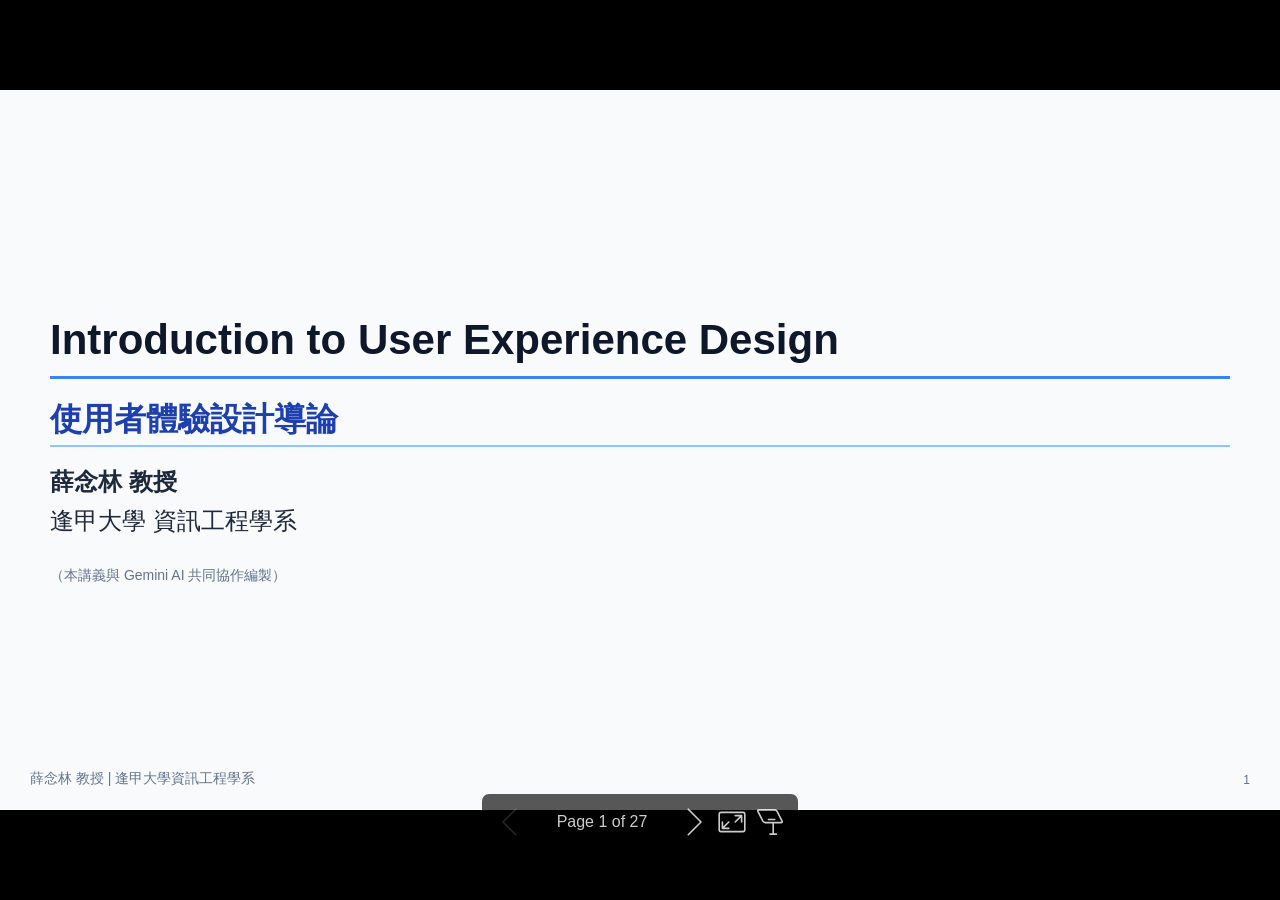
==== commit 07a19fa3: "feat: 調整 slide01 與 slide02 文字敘述與排版並重新編譯 HTML 與 PDF" ====
--- a/Slide/html/slide01_intro.html
+++ b/Slide/html/slide01_intro.html
@@ -1,4 +1,4 @@
-<!DOCTYPE html><html lang="C"><head><title>Introduction to User Experience Design</title><meta property="og:title" content="Introduction to User Experience Design"><meta charset="UTF-8"><meta name="viewport" content="width=device-width,height=device-height,initial-scale=1.0"><meta name="apple-mobile-web-app-capable" content="yes"><meta http-equiv="X-UA-Compatible" content="ie=edge"><meta property="og:type" content="website"><meta name="twitter:card" content="summary"><style>@media screen{body[data-bespoke-view=""] .bespoke-marp-parent>.bespoke-marp-osc>button,body[data-bespoke-view=next] .bespoke-marp-parent>.bespoke-marp-osc>button,body[data-bespoke-view=overview] button.bespoke-marp-overview-close,body[data-bespoke-view=presenter] .bespoke-marp-presenter-container .bespoke-marp-presenter-info-container .bespoke-marp-presenter-info-page-area .bespoke-marp-presenter-info-page,body[data-bespoke-view=presenter] .bespoke-marp-presenter-container .bespoke-marp-presenter-info-container button,body[data-bespoke-view=presenter] .bespoke-marp-presenter-container .bespoke-marp-presenter-note-container button{appearance:none;background-color:initial;border:0;color:inherit;cursor:pointer;font-size:inherit;opacity:.8;outline:none;padding:0;transition:opacity .2s linear;-webkit-tap-highlight-color:transparent}body[data-bespoke-view=""] .bespoke-marp-parent>.bespoke-marp-osc>button:disabled,body[data-bespoke-view=next] .bespoke-marp-parent>.bespoke-marp-osc>button:disabled,body[data-bespoke-view=overview] button.bespoke-marp-overview-close:disabled,body[data-bespoke-view=presenter] .bespoke-marp-presenter-container .bespoke-marp-presenter-info-container .bespoke-marp-presenter-info-page-area .bespoke-marp-presenter-info-page:disabled,body[data-bespoke-view=presenter] .bespoke-marp-presenter-container .bespoke-marp-presenter-info-container button:disabled,body[data-bespoke-view=presenter] .bespoke-marp-presenter-container .bespoke-marp-presenter-note-container button:disabled{cursor:not-allowed;opacity:.15!important}body[data-bespoke-view=""] .bespoke-marp-parent>.bespoke-marp-osc>button:hover,body[data-bespoke-view=next] .bespoke-marp-parent>.bespoke-marp-osc>button:hover,body[data-bespoke-view=overview] button.bespoke-marp-overview-close:hover,body[data-bespoke-view=presenter] .bespoke-marp-presenter-container .bespoke-marp-presenter-info-container .bespoke-marp-presenter-info-page-area .bespoke-marp-presenter-info-page:hover,body[data-bespoke-view=presenter] .bespoke-marp-presenter-container .bespoke-marp-presenter-info-container button:hover,body[data-bespoke-view=presenter] .bespoke-marp-presenter-container .bespoke-marp-presenter-note-container button:hover{opacity:1}body[data-bespoke-view=""] .bespoke-marp-parent>.bespoke-marp-osc>button:hover:active,body[data-bespoke-view=next] .bespoke-marp-parent>.bespoke-marp-osc>button:hover:active,body[data-bespoke-view=overview] button.bespoke-marp-overview-close:hover:active,body[data-bespoke-view=presenter] .bespoke-marp-presenter-container .bespoke-marp-presenter-info-container .bespoke-marp-presenter-info-page-area .bespoke-marp-presenter-info-page:hover:active,body[data-bespoke-view=presenter] .bespoke-marp-presenter-container .bespoke-marp-presenter-info-container button:hover:active,body[data-bespoke-view=presenter] .bespoke-marp-presenter-container .bespoke-marp-presenter-note-container button:hover:active{opacity:.6}body[data-bespoke-view=""] .bespoke-marp-parent>.bespoke-marp-osc>button:hover:not(:disabled),body[data-bespoke-view=next] .bespoke-marp-parent>.bespoke-marp-osc>button:hover:not(:disabled),body[data-bespoke-view=overview] button.bespoke-marp-overview-close:hover:not(:disabled),body[data-bespoke-view=presenter] .bespoke-marp-presenter-container .bespoke-marp-presenter-info-container .bespoke-marp-presenter-info-page-area .bespoke-marp-presenter-info-page:hover:not(:disabled),body[data-bespoke-view=presenter] .bespoke-marp-presenter-container .bespoke-marp-presenter-info-container button:hover:not(:disabled),body[data-bespoke-view=presenter] .bespoke-marp-presenter-container .bespoke-marp-presenter-note-container button:hover:not(:disabled){transition:none}body[data-bespoke-view=""] .bespoke-marp-parent>.bespoke-marp-osc>button[data-bespoke-marp-osc=prev],body[data-bespoke-view=next] .bespoke-marp-parent>.bespoke-marp-osc>button[data-bespoke-marp-osc=prev],body[data-bespoke-view=presenter] .bespoke-marp-presenter-container .bespoke-marp-presenter-info-container button.bespoke-marp-presenter-info-page-prev{background:#0000 url("[data-uri]") no-repeat 50%;background-size:contain;overflow:hidden;text-indent:100%;white-space:nowrap}body[data-bespoke-view=""] .bespoke-marp-parent>.bespoke-marp-osc>button[data-bespoke-marp-osc=next],body[data-bespoke-view=next] .bespoke-marp-parent>.bespoke-marp-osc>button[data-bespoke-marp-osc=next],body[data-bespoke-view=presenter] .bespoke-marp-presenter-container .bespoke-marp-presenter-info-container button.bespoke-marp-presenter-info-page-next{background:#0000 url("[data-uri]") no-repeat 50%;background-size:contain;overflow:hidden;text-indent:100%;white-space:nowrap}:is(body[data-bespoke-view=""],body[data-bespoke-view=next]) .bespoke-marp-parent>.bespoke-marp-osc>button[data-bespoke-marp-osc=fullscreen]{background:#0000 url("[data-uri]") no-repeat 50%;background-size:contain;overflow:hidden;text-indent:100%;white-space:nowrap}:is(body[data-bespoke-view=""],body[data-bespoke-view=next]) .bespoke-marp-parent>.bespoke-marp-osc>button.exit[data-bespoke-marp-osc=fullscreen]{background-image:url("[data-uri]")}:is(body[data-bespoke-view=""],body[data-bespoke-view=next]) .bespoke-marp-parent>.bespoke-marp-osc>button[data-bespoke-marp-osc=presenter]{background:#0000 url("[data-uri]") no-repeat 50%;background-size:contain;overflow:hidden;text-indent:100%;white-space:nowrap}body[data-bespoke-view=overview] button.bespoke-marp-overview-close,body[data-bespoke-view=presenter] .bespoke-marp-presenter-container .bespoke-marp-presenter-note-container button.bespoke-marp-presenter-note-bigger{background:#0000 url("[data-uri]") no-repeat 50%;background-size:contain;overflow:hidden;text-indent:100%;white-space:nowrap}body[data-bespoke-view=presenter] .bespoke-marp-presenter-container .bespoke-marp-presenter-note-container button.bespoke-marp-presenter-note-smaller{background:#0000 url("[data-uri]") no-repeat 50%;background-size:contain;overflow:hidden;text-indent:100%;white-space:nowrap}:is(body[data-bespoke-view=""],body[data-bespoke-view=next]) .bespoke-marp-parent>.bespoke-marp-osc>button[data-bespoke-marp-osc=overview]{background:#0000 url("[data-uri]") no-repeat 50%;background-size:contain;overflow:hidden;text-indent:100%;white-space:nowrap}}@keyframes __bespoke_marp_transition_reduced_outgoing__{0%{opacity:1}to{opacity:0}}@keyframes __bespoke_marp_transition_reduced_incoming__{0%{mix-blend-mode:plus-lighter;opacity:0}to{mix-blend-mode:plus-lighter;opacity:1}}.bespoke-marp-note,.bespoke-marp-osc,.bespoke-progress-parent{display:none;transition:none}@media screen{::view-transition-group(*){animation-duration:var(--marp-bespoke-transition-animation-duration,.5s);animation-timing-function:ease}::view-transition-new(*),::view-transition-old(*){animation-delay:0s;animation-direction:var(--marp-bespoke-transition-animation-direction,normal);animation-duration:var(--marp-bespoke-transition-animation-duration,.5s);animation-fill-mode:both;animation-name:var(--marp-bespoke-transition-animation-name,var(--marp-bespoke-transition-animation-name-fallback,__bespoke_marp_transition_no_animation__));mix-blend-mode:normal}::view-transition-old(*){--marp-bespoke-transition-animation-name-fallback:__bespoke_marp_transition_reduced_outgoing__;animation-timing-function:ease}::view-transition-new(*){--marp-bespoke-transition-animation-name-fallback:__bespoke_marp_transition_reduced_incoming__;animation-timing-function:ease}::view-transition-new(root),::view-transition-old(root){animation-timing-function:linear}::view-transition-new(__bespoke_marp_transition_osc__),::view-transition-old(__bespoke_marp_transition_osc__){animation-duration:0s!important;animation-name:__bespoke_marp_transition_osc__!important}::view-transition-new(__bespoke_marp_transition_osc__){opacity:0!important}.bespoke-marp-transition-warming-up::view-transition-group(*),.bespoke-marp-transition-warming-up::view-transition-new(*),.bespoke-marp-transition-warming-up::view-transition-old(*){animation-play-state:paused!important}body,html{height:100%;margin:0}body{background:#000;overflow:hidden}svg.bespoke-marp-slide{content-visibility:hidden;interactivity:inert;opacity:0;pointer-events:none;z-index:-1}svg.bespoke-marp-slide:not(.bespoke-marp-active) *{view-transition-name:none!important}svg.bespoke-marp-slide.bespoke-marp-active{content-visibility:visible;interactivity:auto;opacity:1;pointer-events:auto;z-index:0}svg.bespoke-marp-slide.bespoke-marp-active.bespoke-marp-active-ready *{animation-name:__bespoke_marp__!important}@supports not (content-visibility:hidden){svg.bespoke-marp-slide[data-bespoke-marp-load=hideable]{display:none}svg.bespoke-marp-slide[data-bespoke-marp-load=hideable].bespoke-marp-active{display:block}}}@media screen and (prefers-reduced-motion:reduce){svg.bespoke-marp-slide *{view-transition-name:none!important}}@media screen{[data-bespoke-marp-fragment=inactive]{visibility:hidden}:is(body[data-bespoke-view=""],body[data-bespoke-view=next]) .bespoke-marp-parent{inset:0;position:absolute}:is(body[data-bespoke-view=""],body[data-bespoke-view=next]) .bespoke-marp-parent>.bespoke-marp-osc{background:#000000a6;border-radius:7px;bottom:50px;color:#fff;contain:paint;display:block;font-family:Helvetica,Arial,sans-serif;font-size:16px;left:50%;line-height:0;opacity:1;padding:12px;position:absolute;touch-action:manipulation;transform:translateX(-50%);transition:opacity .2s linear;-webkit-user-select:none;user-select:none;view-transition-name:__bespoke_marp_transition_osc__;white-space:nowrap;will-change:transform;z-index:1}:is(body[data-bespoke-view=""],body[data-bespoke-view=next]) .bespoke-marp-parent>.bespoke-marp-osc>:where(*){margin-left:6px}:is(body[data-bespoke-view=""],body[data-bespoke-view=next]) .bespoke-marp-parent>.bespoke-marp-osc>:where(*):where(:first-child){margin-left:0}:is(body[data-bespoke-view=""],body[data-bespoke-view=next]) .bespoke-marp-parent>.bespoke-marp-osc>span{opacity:.8}:is(body[data-bespoke-view=""],body[data-bespoke-view=next]) .bespoke-marp-parent>.bespoke-marp-osc>span[data-bespoke-marp-osc=page]{display:inline-block;min-width:140px;text-align:center}:is(body[data-bespoke-view=""],body[data-bespoke-view=next]) .bespoke-marp-parent>.bespoke-marp-osc>button[data-bespoke-marp-osc=fullscreen],:is(body[data-bespoke-view=""],body[data-bespoke-view=next]) .bespoke-marp-parent>.bespoke-marp-osc>button[data-bespoke-marp-osc=next],:is(body[data-bespoke-view=""],body[data-bespoke-view=next]) .bespoke-marp-parent>.bespoke-marp-osc>button[data-bespoke-marp-osc=overview],:is(body[data-bespoke-view=""],body[data-bespoke-view=next]) .bespoke-marp-parent>.bespoke-marp-osc>button[data-bespoke-marp-osc=presenter],:is(body[data-bespoke-view=""],body[data-bespoke-view=next]) .bespoke-marp-parent>.bespoke-marp-osc>button[data-bespoke-marp-osc=prev]{height:32px;line-height:32px;width:32px}:is(body[data-bespoke-view=""],body[data-bespoke-view=next]) .bespoke-marp-parent.bespoke-marp-inactive{cursor:none}:is(body[data-bespoke-view=""],body[data-bespoke-view=next]) .bespoke-marp-parent.bespoke-marp-inactive>.bespoke-marp-osc{opacity:0;pointer-events:none}:is(body[data-bespoke-view=""],body[data-bespoke-view=next]) svg.bespoke-marp-slide{height:100%;left:0;position:absolute;top:0;width:100%}body[data-bespoke-view=""] .bespoke-progress-parent{background:#222;display:flex;height:5px;width:100%}body[data-bespoke-view=""] .bespoke-progress-parent+:where(.bespoke-marp-parent){top:5px}body[data-bespoke-view=""] .bespoke-progress-parent .bespoke-progress-bar{background:#0288d1;flex:0 0 0;transition:flex-basis .2s cubic-bezier(0,1,1,1)}body[data-bespoke-view=next]{background:#0000}body[data-bespoke-view=presenter]{background:#161616}body[data-bespoke-view=presenter] .bespoke-marp-presenter-container{display:grid;font-family:Helvetica,Arial,sans-serif;grid-template:"current dragbar next" minmax(140px,1fr) "current dragbar note" 2fr "info    dragbar note" 3em;grid-template-columns:minmax(3px,var(--bespoke-marp-presenter-split-ratio,66%)) 0 minmax(3px,1fr);height:100%;left:0;position:absolute;top:0;width:100%}body[data-bespoke-view=presenter] .bespoke-marp-presenter-container :where(.bespoke-marp-parent){grid-area:current;overflow:hidden;position:relative}body[data-bespoke-view=presenter] .bespoke-marp-presenter-container :where(.bespoke-marp-parent) :where(svg.bespoke-marp-slide){height:calc(100% - 40px);left:20px;pointer-events:none;position:absolute;top:20px;-webkit-user-select:none;user-select:none;width:calc(100% - 40px)}body[data-bespoke-view=presenter] .bespoke-marp-presenter-container :where(.bespoke-marp-parent) :where(svg.bespoke-marp-slide).bespoke-marp-active{filter:drop-shadow(0 3px 10px rgba(0,0,0,.5))}body[data-bespoke-view=presenter] .bespoke-marp-presenter-container .bespoke-marp-presenter-dragbar-container{background:#0288d1;cursor:col-resize;grid-area:dragbar;margin-left:-3px;opacity:0;position:relative;transition:opacity .4s linear .1s;width:6px;z-index:10}body[data-bespoke-view=presenter] .bespoke-marp-presenter-container .bespoke-marp-presenter-dragbar-container:hover{opacity:1}body[data-bespoke-view=presenter] .bespoke-marp-presenter-container .bespoke-marp-presenter-dragbar-container.active{opacity:1;transition-delay:0s}body[data-bespoke-view=presenter] .bespoke-marp-presenter-container .bespoke-marp-presenter-next-container{background:#222;cursor:pointer;display:none;grid-area:next;overflow:hidden;position:relative}body[data-bespoke-view=presenter] .bespoke-marp-presenter-container .bespoke-marp-presenter-next-container.active{display:block}body[data-bespoke-view=presenter] .bespoke-marp-presenter-container .bespoke-marp-presenter-next-container iframe.bespoke-marp-presenter-next{background:#0000;border:0;display:block;filter:drop-shadow(0 3px 10px rgba(0,0,0,.5));height:calc(100% - 40px);left:20px;pointer-events:none;position:absolute;interactivity:inert;top:20px;-webkit-user-select:none;user-select:none;width:calc(100% - 40px)}body[data-bespoke-view=presenter] .bespoke-marp-presenter-container .bespoke-marp-presenter-note-container{background:#222;color:#eee;grid-area:note;position:relative;z-index:1}body[data-bespoke-view=presenter] .bespoke-marp-presenter-container .bespoke-marp-presenter-note-container button{height:1.5em;line-height:1.5em;width:1.5em}body[data-bespoke-view=presenter] .bespoke-marp-presenter-container .bespoke-marp-presenter-note-container .bespoke-marp-presenter-note-wrapper{display:block;inset:0;position:absolute}body[data-bespoke-view=presenter] .bespoke-marp-presenter-container .bespoke-marp-presenter-note-container .bespoke-marp-presenter-note-buttons{background:#000000a6;border-radius:4px;bottom:0;display:flex;gap:4px;margin:12px;opacity:0;padding:6px;pointer-events:none;position:absolute;right:0;transition:opacity .2s linear}body[data-bespoke-view=presenter] .bespoke-marp-presenter-container .bespoke-marp-presenter-note-container .bespoke-marp-presenter-note-buttons:focus-within,body[data-bespoke-view=presenter] .bespoke-marp-presenter-container .bespoke-marp-presenter-note-container .bespoke-marp-presenter-note-wrapper:focus-within+.bespoke-marp-presenter-note-buttons,body[data-bespoke-view=presenter] .bespoke-marp-presenter-container .bespoke-marp-presenter-note-container:hover .bespoke-marp-presenter-note-buttons{opacity:1;pointer-events:auto}body[data-bespoke-view=presenter] .bespoke-marp-presenter-container .bespoke-marp-presenter-note-container .bespoke-marp-note{box-sizing:border-box;font-size:calc(1.1em*var(--bespoke-marp-note-font-scale, 1));height:calc(100% - 40px);margin:20px;overflow:auto;padding-right:3px;white-space:pre-wrap;width:calc(100% - 40px);word-wrap:break-word;scrollbar-color:#eeeeee80 #0000;scrollbar-width:thin}body[data-bespoke-view=presenter] .bespoke-marp-presenter-container .bespoke-marp-presenter-note-container .bespoke-marp-note::-webkit-scrollbar{width:6px}body[data-bespoke-view=presenter] .bespoke-marp-presenter-container .bespoke-marp-presenter-note-container .bespoke-marp-note::-webkit-scrollbar-track{background:#0000}body[data-bespoke-view=presenter] .bespoke-marp-presenter-container .bespoke-marp-presenter-note-container .bespoke-marp-note::-webkit-scrollbar-thumb{background:#eeeeee80;border-radius:6px}body[data-bespoke-view=presenter] .bespoke-marp-presenter-container .bespoke-marp-presenter-note-container .bespoke-marp-note:empty{pointer-events:none}body[data-bespoke-view=presenter] .bespoke-marp-presenter-container .bespoke-marp-presenter-note-container .bespoke-marp-note.active{display:block}body[data-bespoke-view=presenter] .bespoke-marp-presenter-container .bespoke-marp-presenter-note-container .bespoke-marp-note p:first-child{margin-top:0}body[data-bespoke-view=presenter] .bespoke-marp-presenter-container .bespoke-marp-presenter-note-container .bespoke-marp-note p:last-child{margin-bottom:0}body[data-bespoke-view=presenter] .bespoke-marp-presenter-container .bespoke-marp-presenter-info-container{align-items:center;box-sizing:border-box;color:#eee;display:flex;flex-wrap:nowrap;grid-area:info;justify-content:center;overflow:hidden;padding:0 10px}body[data-bespoke-view=presenter] .bespoke-marp-presenter-container .bespoke-marp-presenter-info-container :is(.bespoke-marp-presenter-info-page-area,.bespoke-marp-presenter-info-time,.bespoke-marp-presenter-info-timer){box-sizing:border-box;display:block;padding:0 10px;white-space:nowrap;width:100%}body[data-bespoke-view=presenter] .bespoke-marp-presenter-container .bespoke-marp-presenter-info-container button{height:1.5em;line-height:1.5em;width:1.5em}body[data-bespoke-view=presenter] .bespoke-marp-presenter-container .bespoke-marp-presenter-info-container .bespoke-marp-presenter-info-page-area{order:2;text-align:center}body[data-bespoke-view=presenter] .bespoke-marp-presenter-container .bespoke-marp-presenter-info-container .bespoke-marp-presenter-info-page-area .bespoke-marp-presenter-info-page{display:inline-block;min-width:120px;text-align:center}body[data-bespoke-view=presenter] .bespoke-marp-presenter-container .bespoke-marp-presenter-info-container .bespoke-marp-presenter-info-time{color:#999;order:1;text-align:left}body[data-bespoke-view=presenter] .bespoke-marp-presenter-container .bespoke-marp-presenter-info-container .bespoke-marp-presenter-info-timer{color:#999;order:3;text-align:right}body[data-bespoke-view=presenter] .bespoke-marp-presenter-container .bespoke-marp-presenter-info-container .bespoke-marp-presenter-info-timer:hover{cursor:pointer}body[data-bespoke-view=overview]{background:#161616;overflow:auto}body[data-bespoke-view=overview] [data-bespoke-marp-fragment=inactive]{visibility:visible}body[data-bespoke-view=overview] .bespoke-marp-overview-header{backdrop-filter:blur(4px);background:#222222d9;box-shadow:0 3px 10px #00000080;box-sizing:border-box;display:flex;height:48px;inset:0 0 auto;justify-content:flex-end;padding:10px;position:fixed;z-index:1}body[data-bespoke-view=overview] button.bespoke-marp-overview-close{height:28px;line-height:28px;transform:rotate(45deg);width:28px}body[data-bespoke-view=overview] .bespoke-marp-parent{display:grid;gap:40px;grid-template-columns:repeat(auto-fit,minmax(0,240px));justify-content:space-around;padding:30px}body[data-bespoke-view=overview] .bespoke-marp-parent svg.bespoke-marp-slide{--bov-selected:#0000;--bov-focus:#161616;--bov-focus-outline:#0000;background-image:conic-gradient(#161616 0 0),conic-gradient(var(--bov-focus) 0 0),conic-gradient(var(--bov-focus-outline) 0 0),conic-gradient(var(--bov-selected) 0 0);background-position:5px 5px,3px 3px,2px 2px,0 0;background-repeat:no-repeat;background-size:calc(100% - 10px) calc(100% - 10px),calc(100% - 6px) calc(100% - 6px),calc(100% - 4px) calc(100% - 4px),100% 100%;content-visibility:visible;cursor:pointer;filter:drop-shadow(0 3px 10px rgba(0,0,0,.5));margin:-6px;padding:6px;interactivity:auto;opacity:1;outline:0;pointer-events:auto;scroll-margin-block:30px;width:100%;z-index:0}body[data-bespoke-view=overview] .bespoke-marp-parent svg.bespoke-marp-slide *,body[data-bespoke-view=overview] .bespoke-marp-parent svg.bespoke-marp-slide.bespoke-marp-active *{pointer-events:none;interactivity:inert}body[data-bespoke-view=overview] .bespoke-marp-parent :is(svg.bespoke-marp-slide:active,svg.bespoke-marp-slide:focus-visible,svg.bespoke-marp-slide:hover){--bov-focus-outline:#161616}body[data-bespoke-view=overview] .bespoke-marp-parent svg.bespoke-marp-slide:focus-visible,body[data-bespoke-view=overview] .bespoke-marp-parent svg.bespoke-marp-slide:hover{--bov-focus:#999}body[data-bespoke-view=overview] .bespoke-marp-parent svg.bespoke-marp-slide:active{--bov-focus:#eee}body[data-bespoke-view=overview] .bespoke-marp-parent svg.bespoke-marp-slide.bespoke-marp-active{--bov-selected:#0288d1}body[data-bespoke-view=overview]:has(.bespoke-marp-overview-header) .bespoke-marp-parent{padding-top:78px}body[data-bespoke-view=overview]:has(.bespoke-marp-overview-header) .bespoke-marp-parent svg.bespoke-marp-slide{scroll-margin-top:78px}.bespoke-marp-overview{background:#000000a6;inset:0;opacity:0;pointer-events:none;position:fixed;transition:opacity .1s ease;z-index:10}.bespoke-marp-overview iframe{background:#222;border:0;display:block;height:100%;left:0;position:absolute;top:0;width:100%}.bespoke-marp-overview[data-open="1"]{opacity:1;pointer-events:auto}}@media print{.bespoke-marp-overview,.bespoke-marp-presenter-info-container,.bespoke-marp-presenter-next-container,.bespoke-marp-presenter-note-container{display:none}}</style><style>@keyframes marp-outgoing-transition-__builtin__fade{0%{opacity:1}to{opacity:0}}@keyframes marp-incoming-transition-__builtin__fade{0%{mix-blend-mode:plus-lighter;opacity:0}to{mix-blend-mode:plus-lighter;opacity:1}}</style><style>div#\:\$p > svg > foreignObject > section{width:1280px;height:720px;box-sizing:border-box;overflow:hidden;position:relative;scroll-snap-align:center center;-webkit-text-size-adjust:100%;text-size-adjust:100%}div#\:\$p > svg > foreignObject > section::after{bottom:0;content:attr(data-marpit-pagination);padding:inherit;pointer-events:none;position:absolute;right:0}div#\:\$p > svg > foreignObject > section:not([data-marpit-pagination])::after{display:none}div#\:\$p > svg > foreignObject > section :where(:is(h1, marp-h1)){font-size:2em;margin-block:0.67em}div#\:\$p > svg > foreignObject > section section:where(:is(h1, marp-h1)){--marpit-root-font-size: 2em}div#\:\$p > svg > foreignObject > section video::-webkit-media-controls{will-change:transform}@page {size:1280px 720px;margin:0}@media print{html, body{background-color:#fff;margin:0;page-break-inside:avoid;break-inside:avoid-page}div#\:\$p > svg > foreignObject > section{page-break-before:always;break-before:page}div#\:\$p > svg > foreignObject > section, div#\:\$p > svg > foreignObject > section *{-webkit-print-color-adjust:exact!important;animation-delay:0s!important;animation-duration:0s!important;color-adjust:exact!important;print-color-adjust:exact!important;transition:none!important}div#\:\$p > svg[data-marpit-svg]{display:block;height:100vh;width:100vw}}div#\:\$p > svg > foreignObject > :where(section){container-type:size}div#\:\$p > svg > foreignObject > section img[data-marp-twemoji]{background:transparent;height:1em;margin:0 .05em 0 .1em;vertical-align:-.1em;width:1em}div#\:\$p > svg > foreignObject > section{--fgColor-danger:light-dark(#d1242f, #f85149);--bgColor-attention-muted:light-dark(#fff8c5, #bb800926);--bgColor-muted:light-dark(#f6f8fa, #151b23);--bgColor-neutral-muted:light-dark(#818b981f, #656c7633);--borderColor-accent-emphasis:light-dark(#0969da, #1f6feb);--borderColor-attention-emphasis:light-dark(#9a6700, #9e6a03);--borderColor-danger-emphasis:light-dark(#cf222e, #da3633);--borderColor-default:light-dark(#d1d9e0, #3d444d);--borderColor-done-emphasis:light-dark(#8250df, #8957e5);--borderColor-success-emphasis:light-dark(#1a7f37, #238636);--color-prettylights-syntax-brackethighlighter-angle:light-dark(#59636e, #9198a1);--color-prettylights-syntax-brackethighlighter-unmatched:light-dark(#82071e, #f85149);--color-prettylights-syntax-carriage-return-bg:light-dark(#cf222e, #b62324);--color-prettylights-syntax-carriage-return-text:light-dark(#f6f8fa, #f0f6fc);--color-prettylights-syntax-comment:light-dark(#59636e, #9198a1);--color-prettylights-syntax-constant:light-dark(#0550ae, #79c0ff);--color-prettylights-syntax-constant-other-reference-link:light-dark(#0a3069, #a5d6ff);--color-prettylights-syntax-entity:light-dark(#6639ba, #d2a8ff);--color-prettylights-syntax-entity-tag:light-dark(#0550ae, #7ee787);--color-prettylights-syntax-invalid-illegal-text:light-dark(var(--fgColor-danger), var(--fgColor-danger));--color-prettylights-syntax-keyword:light-dark(#cf222e, #ff7b72);--color-prettylights-syntax-markup-changed-bg:light-dark(#ffd8b5, #5a1e02);--color-prettylights-syntax-markup-changed-text:light-dark(#953800, #ffdfb6);--color-prettylights-syntax-markup-deleted-bg:light-dark(#ffebe9, #67060c);--color-prettylights-syntax-markup-deleted-text:light-dark(#82071e, #ffdcd7);--color-prettylights-syntax-markup-heading:light-dark(#0550ae, #1f6feb);--color-prettylights-syntax-markup-ignored-bg:light-dark(#0550ae, #1158c7);--color-prettylights-syntax-markup-ignored-text:light-dark(#d1d9e0, #f0f6fc);--color-prettylights-syntax-markup-inserted-bg:light-dark(#dafbe1, #033a16);--color-prettylights-syntax-markup-inserted-text:light-dark(#116329, #aff5b4);--color-prettylights-syntax-markup-list:light-dark(#3b2300, #f2cc60);--color-prettylights-syntax-meta-diff-range:light-dark(#8250df, #d2a8ff);--color-prettylights-syntax-string:light-dark(#0a3069, #a5d6ff);--color-prettylights-syntax-string-regexp:light-dark(#116329, #7ee787);--color-prettylights-syntax-sublimelinter-gutter-mark:light-dark(#818b98, #3d444d);--color-prettylights-syntax-variable:light-dark(#953800, #ffa657);--fgColor-accent:light-dark(#0969da, #4493f8);--fgColor-attention:light-dark(#9a6700, #d29922);--fgColor-done:light-dark(#8250df, #ab7df8);--fgColor-muted:light-dark(#59636e, #9198a1);--fgColor-success:light-dark(#1a7f37, #3fb950);--bgColor-default:light-dark(#fff, #0d1117);--borderColor-muted:light-dark(#d1d9e0b3, #3d444db3);--color-prettylights-syntax-invalid-illegal-bg:light-dark(var(--bgColor-danger-muted), var(--bgColor-danger-muted));--color-prettylights-syntax-markup-bold:light-dark(#1f2328, #f0f6fc);--color-prettylights-syntax-markup-italic:light-dark(#1f2328, #f0f6fc);--color-prettylights-syntax-storage-modifier-import:light-dark(#1f2328, #f0f6fc);--fgColor-default:light-dark(#1f2328, #f0f6fc);--focus-outlineColor:light-dark(var(--borderColor-accent-emphasis), var(--borderColor-accent-emphasis));--borderColor-neutral-muted:light-dark(var(--borderColor-muted), var(--borderColor-muted));--base-size-16:calc(var(--marpit-root-font-size, 1rem) * 1);--base-size-24:calc(var(--marpit-root-font-size, 1rem) * 1.5);--base-size-4:calc(var(--marpit-root-font-size, 1rem) * 0.25);--base-size-40:calc(var(--marpit-root-font-size, 1rem) * 2.5);--base-size-8:calc(var(--marpit-root-font-size, 1rem) * 0.5);--base-text-weight-medium:500;--base-text-weight-normal:400;--base-text-weight-semibold:600;--fontStack-monospace:ui-monospace, SFMono-Regular, SF Mono, Menlo, Consolas, Liberation Mono, monospace;--fontStack-sansSerif:-apple-system, BlinkMacSystemFont, "Segoe UI", "Noto Sans", Helvetica, Arial, sans-serif, "Apple Color Emoji", "Segoe UI Emoji";}/*!
+<!DOCTYPE html><html lang="C"><head><title>Introduction to User Experience Design</title><meta property="og:title" content="Introduction to User Experience Design"><meta charset="UTF-8"><meta name="viewport" content="width=device-width,height=device-height,initial-scale=1.0"><meta name="apple-mobile-web-app-capable" content="yes"><meta http-equiv="X-UA-Compatible" content="ie=edge"><meta property="og:type" content="website"><meta name="twitter:card" content="summary"><style>@media screen{body[data-bespoke-view=""] .bespoke-marp-parent>.bespoke-marp-osc>button,body[data-bespoke-view=next] .bespoke-marp-parent>.bespoke-marp-osc>button,body[data-bespoke-view=presenter] .bespoke-marp-presenter-container .bespoke-marp-presenter-info-container button,body[data-bespoke-view=presenter] .bespoke-marp-presenter-container .bespoke-marp-presenter-note-container button{appearance:none;background-color:initial;border:0;color:inherit;cursor:pointer;font-size:inherit;opacity:.8;outline:none;padding:0;transition:opacity .2s linear;-webkit-tap-highlight-color:transparent}body[data-bespoke-view=""] .bespoke-marp-parent>.bespoke-marp-osc>button:disabled,body[data-bespoke-view=next] .bespoke-marp-parent>.bespoke-marp-osc>button:disabled,body[data-bespoke-view=presenter] .bespoke-marp-presenter-container .bespoke-marp-presenter-info-container button:disabled,body[data-bespoke-view=presenter] .bespoke-marp-presenter-container .bespoke-marp-presenter-note-container button:disabled{cursor:not-allowed;opacity:.15!important}body[data-bespoke-view=""] .bespoke-marp-parent>.bespoke-marp-osc>button:hover,body[data-bespoke-view=next] .bespoke-marp-parent>.bespoke-marp-osc>button:hover,body[data-bespoke-view=presenter] .bespoke-marp-presenter-container .bespoke-marp-presenter-info-container button:hover,body[data-bespoke-view=presenter] .bespoke-marp-presenter-container .bespoke-marp-presenter-note-container button:hover{opacity:1}body[data-bespoke-view=""] .bespoke-marp-parent>.bespoke-marp-osc>button:hover:active,body[data-bespoke-view=next] .bespoke-marp-parent>.bespoke-marp-osc>button:hover:active,body[data-bespoke-view=presenter] .bespoke-marp-presenter-container .bespoke-marp-presenter-info-container button:hover:active,body[data-bespoke-view=presenter] .bespoke-marp-presenter-container .bespoke-marp-presenter-note-container button:hover:active{opacity:.6}body[data-bespoke-view=""] .bespoke-marp-parent>.bespoke-marp-osc>button:hover:not(:disabled),body[data-bespoke-view=next] .bespoke-marp-parent>.bespoke-marp-osc>button:hover:not(:disabled),body[data-bespoke-view=presenter] .bespoke-marp-presenter-container .bespoke-marp-presenter-info-container button:hover:not(:disabled),body[data-bespoke-view=presenter] .bespoke-marp-presenter-container .bespoke-marp-presenter-note-container button:hover:not(:disabled){transition:none}body[data-bespoke-view=""] .bespoke-marp-parent>.bespoke-marp-osc>button[data-bespoke-marp-osc=prev],body[data-bespoke-view=next] .bespoke-marp-parent>.bespoke-marp-osc>button[data-bespoke-marp-osc=prev],body[data-bespoke-view=presenter] .bespoke-marp-presenter-container .bespoke-marp-presenter-info-container button.bespoke-marp-presenter-info-page-prev{background:#0000 url("[data-uri]") no-repeat 50%;background-size:contain;overflow:hidden;text-indent:100%;white-space:nowrap}body[data-bespoke-view=""] .bespoke-marp-parent>.bespoke-marp-osc>button[data-bespoke-marp-osc=next],body[data-bespoke-view=next] .bespoke-marp-parent>.bespoke-marp-osc>button[data-bespoke-marp-osc=next],body[data-bespoke-view=presenter] .bespoke-marp-presenter-container .bespoke-marp-presenter-info-container button.bespoke-marp-presenter-info-page-next{background:#0000 url("[data-uri]") no-repeat 50%;background-size:contain;overflow:hidden;text-indent:100%;white-space:nowrap}body[data-bespoke-view=""] .bespoke-marp-parent>.bespoke-marp-osc>button[data-bespoke-marp-osc=fullscreen],body[data-bespoke-view=next] .bespoke-marp-parent>.bespoke-marp-osc>button[data-bespoke-marp-osc=fullscreen]{background:#0000 url("[data-uri]") no-repeat 50%;background-size:contain;overflow:hidden;text-indent:100%;white-space:nowrap}body[data-bespoke-view=""] .bespoke-marp-parent>.bespoke-marp-osc>button.exit[data-bespoke-marp-osc=fullscreen],body[data-bespoke-view=next] .bespoke-marp-parent>.bespoke-marp-osc>button.exit[data-bespoke-marp-osc=fullscreen]{background-image:url("[data-uri]")}body[data-bespoke-view=""] .bespoke-marp-parent>.bespoke-marp-osc>button[data-bespoke-marp-osc=presenter],body[data-bespoke-view=next] .bespoke-marp-parent>.bespoke-marp-osc>button[data-bespoke-marp-osc=presenter]{background:#0000 url("[data-uri]") no-repeat 50%;background-size:contain;overflow:hidden;text-indent:100%;white-space:nowrap}body[data-bespoke-view=presenter] .bespoke-marp-presenter-container .bespoke-marp-presenter-note-container button.bespoke-marp-presenter-note-bigger{background:#0000 url("[data-uri]") no-repeat 50%;background-size:contain;overflow:hidden;text-indent:100%;white-space:nowrap}body[data-bespoke-view=presenter] .bespoke-marp-presenter-container .bespoke-marp-presenter-note-container button.bespoke-marp-presenter-note-smaller{background:#0000 url("[data-uri]") no-repeat 50%;background-size:contain;overflow:hidden;text-indent:100%;white-space:nowrap}}@keyframes __bespoke_marp_transition_reduced_outgoing__{0%{opacity:1}to{opacity:0}}@keyframes __bespoke_marp_transition_reduced_incoming__{0%{mix-blend-mode:plus-lighter;opacity:0}to{mix-blend-mode:plus-lighter;opacity:1}}.bespoke-marp-note,.bespoke-marp-osc,.bespoke-progress-parent{display:none;transition:none}@media screen{::view-transition-group(*){animation-duration:var(--marp-bespoke-transition-animation-duration,.5s);animation-timing-function:ease}::view-transition-new(*),::view-transition-old(*){animation-delay:0s;animation-direction:var(--marp-bespoke-transition-animation-direction,normal);animation-duration:var(--marp-bespoke-transition-animation-duration,.5s);animation-fill-mode:both;animation-name:var(--marp-bespoke-transition-animation-name,var(--marp-bespoke-transition-animation-name-fallback,__bespoke_marp_transition_no_animation__));mix-blend-mode:normal}::view-transition-old(*){--marp-bespoke-transition-animation-name-fallback:__bespoke_marp_transition_reduced_outgoing__;animation-timing-function:ease}::view-transition-new(*){--marp-bespoke-transition-animation-name-fallback:__bespoke_marp_transition_reduced_incoming__;animation-timing-function:ease}::view-transition-new(root),::view-transition-old(root){animation-timing-function:linear}::view-transition-new(__bespoke_marp_transition_osc__),::view-transition-old(__bespoke_marp_transition_osc__){animation-duration:0s!important;animation-name:__bespoke_marp_transition_osc__!important}::view-transition-new(__bespoke_marp_transition_osc__){opacity:0!important}.bespoke-marp-transition-warming-up::view-transition-group(*),.bespoke-marp-transition-warming-up::view-transition-new(*),.bespoke-marp-transition-warming-up::view-transition-old(*){animation-play-state:paused!important}body,html{height:100%;margin:0}body{background:#000;overflow:hidden}svg.bespoke-marp-slide{content-visibility:hidden;opacity:0;pointer-events:none;z-index:-1}svg.bespoke-marp-slide:not(.bespoke-marp-active) *{view-transition-name:none!important}svg.bespoke-marp-slide.bespoke-marp-active{content-visibility:visible;opacity:1;pointer-events:auto;z-index:0}svg.bespoke-marp-slide.bespoke-marp-active.bespoke-marp-active-ready *{animation-name:__bespoke_marp__!important}@supports not (content-visibility:hidden){svg.bespoke-marp-slide[data-bespoke-marp-load=hideable]{display:none}svg.bespoke-marp-slide[data-bespoke-marp-load=hideable].bespoke-marp-active{display:block}}}@media screen and (prefers-reduced-motion:reduce){svg.bespoke-marp-slide *{view-transition-name:none!important}}@media screen{[data-bespoke-marp-fragment=inactive]{visibility:hidden}body[data-bespoke-view=""] .bespoke-marp-parent,body[data-bespoke-view=next] .bespoke-marp-parent{inset:0;position:absolute}body[data-bespoke-view=""] .bespoke-marp-parent>.bespoke-marp-osc,body[data-bespoke-view=next] .bespoke-marp-parent>.bespoke-marp-osc{background:#000000a6;border-radius:7px;bottom:50px;color:#fff;contain:paint;display:block;font-family:Helvetica,Arial,sans-serif;font-size:16px;left:50%;line-height:0;opacity:1;padding:12px;position:absolute;touch-action:manipulation;transform:translateX(-50%);transition:opacity .2s linear;-webkit-user-select:none;user-select:none;white-space:nowrap;will-change:transform;z-index:1;view-transition-name:__bespoke_marp_transition_osc__}body[data-bespoke-view=""] .bespoke-marp-parent>.bespoke-marp-osc>*,body[data-bespoke-view=next] .bespoke-marp-parent>.bespoke-marp-osc>*{margin-left:6px}body[data-bespoke-view=""] .bespoke-marp-parent>.bespoke-marp-osc>:first-child,body[data-bespoke-view=next] .bespoke-marp-parent>.bespoke-marp-osc>:first-child{margin-left:0}body[data-bespoke-view=""] .bespoke-marp-parent>.bespoke-marp-osc>span,body[data-bespoke-view=next] .bespoke-marp-parent>.bespoke-marp-osc>span{opacity:.8}body[data-bespoke-view=""] .bespoke-marp-parent>.bespoke-marp-osc>span[data-bespoke-marp-osc=page],body[data-bespoke-view=next] .bespoke-marp-parent>.bespoke-marp-osc>span[data-bespoke-marp-osc=page]{display:inline-block;min-width:140px;text-align:center}body[data-bespoke-view=""] .bespoke-marp-parent>.bespoke-marp-osc>button[data-bespoke-marp-osc=fullscreen],body[data-bespoke-view=""] .bespoke-marp-parent>.bespoke-marp-osc>button[data-bespoke-marp-osc=next],body[data-bespoke-view=""] .bespoke-marp-parent>.bespoke-marp-osc>button[data-bespoke-marp-osc=presenter],body[data-bespoke-view=""] .bespoke-marp-parent>.bespoke-marp-osc>button[data-bespoke-marp-osc=prev],body[data-bespoke-view=next] .bespoke-marp-parent>.bespoke-marp-osc>button[data-bespoke-marp-osc=fullscreen],body[data-bespoke-view=next] .bespoke-marp-parent>.bespoke-marp-osc>button[data-bespoke-marp-osc=next],body[data-bespoke-view=next] .bespoke-marp-parent>.bespoke-marp-osc>button[data-bespoke-marp-osc=presenter],body[data-bespoke-view=next] .bespoke-marp-parent>.bespoke-marp-osc>button[data-bespoke-marp-osc=prev]{height:32px;line-height:32px;width:32px}body[data-bespoke-view=""] .bespoke-marp-parent.bespoke-marp-inactive,body[data-bespoke-view=next] .bespoke-marp-parent.bespoke-marp-inactive{cursor:none}body[data-bespoke-view=""] .bespoke-marp-parent.bespoke-marp-inactive>.bespoke-marp-osc,body[data-bespoke-view=next] .bespoke-marp-parent.bespoke-marp-inactive>.bespoke-marp-osc{opacity:0;pointer-events:none}body[data-bespoke-view=""] svg.bespoke-marp-slide,body[data-bespoke-view=next] svg.bespoke-marp-slide{height:100%;left:0;position:absolute;top:0;width:100%}body[data-bespoke-view=""] .bespoke-progress-parent{background:#222;display:flex;height:5px;width:100%}body[data-bespoke-view=""] .bespoke-progress-parent+.bespoke-marp-parent{top:5px}body[data-bespoke-view=""] .bespoke-progress-parent .bespoke-progress-bar{background:#0288d1;flex:0 0 0;transition:flex-basis .2s cubic-bezier(0,1,1,1)}body[data-bespoke-view=next]{background:#0000}body[data-bespoke-view=presenter]{background:#161616}body[data-bespoke-view=presenter] .bespoke-marp-presenter-container{display:grid;font-family:Helvetica,Arial,sans-serif;grid-template:"current dragbar next" minmax(140px,1fr) "current dragbar note" 2fr "info    dragbar note" 3em;grid-template-columns:minmax(3px,var(--bespoke-marp-presenter-split-ratio,66%)) 0 minmax(3px,1fr);height:100%;left:0;position:absolute;top:0;width:100%}body[data-bespoke-view=presenter] .bespoke-marp-presenter-container .bespoke-marp-parent{grid-area:current;overflow:hidden;position:relative}body[data-bespoke-view=presenter] .bespoke-marp-presenter-container .bespoke-marp-parent svg.bespoke-marp-slide{height:calc(100% - 40px);left:20px;pointer-events:none;position:absolute;top:20px;-webkit-user-select:none;user-select:none;width:calc(100% - 40px)}body[data-bespoke-view=presenter] .bespoke-marp-presenter-container .bespoke-marp-parent svg.bespoke-marp-slide.bespoke-marp-active{filter:drop-shadow(0 3px 10px rgba(0,0,0,.5))}body[data-bespoke-view=presenter] .bespoke-marp-presenter-container .bespoke-marp-presenter-dragbar-container{background:#0288d1;cursor:col-resize;grid-area:dragbar;margin-left:-3px;opacity:0;position:relative;transition:opacity .4s linear .1s;width:6px;z-index:10}body[data-bespoke-view=presenter] .bespoke-marp-presenter-container .bespoke-marp-presenter-dragbar-container:hover{opacity:1}body[data-bespoke-view=presenter] .bespoke-marp-presenter-container .bespoke-marp-presenter-dragbar-container.active{opacity:1;transition-delay:0s}body[data-bespoke-view=presenter] .bespoke-marp-presenter-container .bespoke-marp-presenter-next-container{background:#222;cursor:pointer;display:none;grid-area:next;overflow:hidden;position:relative}body[data-bespoke-view=presenter] .bespoke-marp-presenter-container .bespoke-marp-presenter-next-container.active{display:block}body[data-bespoke-view=presenter] .bespoke-marp-presenter-container .bespoke-marp-presenter-next-container iframe.bespoke-marp-presenter-next{background:#0000;border:0;display:block;filter:drop-shadow(0 3px 10px rgba(0,0,0,.5));height:calc(100% - 40px);left:20px;pointer-events:none;position:absolute;top:20px;-webkit-user-select:none;user-select:none;width:calc(100% - 40px)}body[data-bespoke-view=presenter] .bespoke-marp-presenter-container .bespoke-marp-presenter-note-container{background:#222;color:#eee;grid-area:note;position:relative;z-index:1}body[data-bespoke-view=presenter] .bespoke-marp-presenter-container .bespoke-marp-presenter-note-container button{height:1.5em;line-height:1.5em;width:1.5em}body[data-bespoke-view=presenter] .bespoke-marp-presenter-container .bespoke-marp-presenter-note-container .bespoke-marp-presenter-note-wrapper{display:block;inset:0;position:absolute}body[data-bespoke-view=presenter] .bespoke-marp-presenter-container .bespoke-marp-presenter-note-container .bespoke-marp-presenter-note-buttons{background:#000000a6;border-radius:4px;bottom:0;display:flex;gap:4px;margin:12px;opacity:0;padding:6px;pointer-events:none;position:absolute;right:0;transition:opacity .2s linear}body[data-bespoke-view=presenter] .bespoke-marp-presenter-container .bespoke-marp-presenter-note-container .bespoke-marp-presenter-note-buttons:focus-within,body[data-bespoke-view=presenter] .bespoke-marp-presenter-container .bespoke-marp-presenter-note-container .bespoke-marp-presenter-note-wrapper:focus-within+.bespoke-marp-presenter-note-buttons,body[data-bespoke-view=presenter] .bespoke-marp-presenter-container .bespoke-marp-presenter-note-container:hover .bespoke-marp-presenter-note-buttons{opacity:1;pointer-events:auto}body[data-bespoke-view=presenter] .bespoke-marp-presenter-container .bespoke-marp-presenter-note-container .bespoke-marp-note{box-sizing:border-box;font-size:calc(1.1em*var(--bespoke-marp-note-font-scale, 1));height:calc(100% - 40px);margin:20px;overflow:auto;padding-right:3px;white-space:pre-wrap;width:calc(100% - 40px);word-wrap:break-word;scrollbar-color:#eeeeee80 #0000;scrollbar-width:thin}body[data-bespoke-view=presenter] .bespoke-marp-presenter-container .bespoke-marp-presenter-note-container .bespoke-marp-note::-webkit-scrollbar{width:6px}body[data-bespoke-view=presenter] .bespoke-marp-presenter-container .bespoke-marp-presenter-note-container .bespoke-marp-note::-webkit-scrollbar-track{background:#0000}body[data-bespoke-view=presenter] .bespoke-marp-presenter-container .bespoke-marp-presenter-note-container .bespoke-marp-note::-webkit-scrollbar-thumb{background:#eeeeee80;border-radius:6px}body[data-bespoke-view=presenter] .bespoke-marp-presenter-container .bespoke-marp-presenter-note-container .bespoke-marp-note:empty{pointer-events:none}body[data-bespoke-view=presenter] .bespoke-marp-presenter-container .bespoke-marp-presenter-note-container .bespoke-marp-note.active{display:block}body[data-bespoke-view=presenter] .bespoke-marp-presenter-container .bespoke-marp-presenter-note-container .bespoke-marp-note p:first-child{margin-top:0}body[data-bespoke-view=presenter] .bespoke-marp-presenter-container .bespoke-marp-presenter-note-container .bespoke-marp-note p:last-child{margin-bottom:0}body[data-bespoke-view=presenter] .bespoke-marp-presenter-container .bespoke-marp-presenter-info-container{align-items:center;box-sizing:border-box;color:#eee;display:flex;flex-wrap:nowrap;grid-area:info;justify-content:center;overflow:hidden;padding:0 10px}body[data-bespoke-view=presenter] .bespoke-marp-presenter-container .bespoke-marp-presenter-info-container .bespoke-marp-presenter-info-page,body[data-bespoke-view=presenter] .bespoke-marp-presenter-container .bespoke-marp-presenter-info-container .bespoke-marp-presenter-info-time,body[data-bespoke-view=presenter] .bespoke-marp-presenter-container .bespoke-marp-presenter-info-container .bespoke-marp-presenter-info-timer{box-sizing:border-box;display:block;padding:0 10px;white-space:nowrap;width:100%}body[data-bespoke-view=presenter] .bespoke-marp-presenter-container .bespoke-marp-presenter-info-container button{height:1.5em;line-height:1.5em;width:1.5em}body[data-bespoke-view=presenter] .bespoke-marp-presenter-container .bespoke-marp-presenter-info-container .bespoke-marp-presenter-info-page{order:2;text-align:center}body[data-bespoke-view=presenter] .bespoke-marp-presenter-container .bespoke-marp-presenter-info-container .bespoke-marp-presenter-info-page .bespoke-marp-presenter-info-page-text{display:inline-block;min-width:120px;text-align:center}body[data-bespoke-view=presenter] .bespoke-marp-presenter-container .bespoke-marp-presenter-info-container .bespoke-marp-presenter-info-time{color:#999;order:1;text-align:left}body[data-bespoke-view=presenter] .bespoke-marp-presenter-container .bespoke-marp-presenter-info-container .bespoke-marp-presenter-info-timer{color:#999;order:3;text-align:right}body[data-bespoke-view=presenter] .bespoke-marp-presenter-container .bespoke-marp-presenter-info-container .bespoke-marp-presenter-info-timer:hover{cursor:pointer}}@media print{.bespoke-marp-presenter-info-container,.bespoke-marp-presenter-next-container,.bespoke-marp-presenter-note-container{display:none}}</style><style>@keyframes marp-outgoing-transition-__builtin__fade{0%{opacity:1}to{opacity:0}}@keyframes marp-incoming-transition-__builtin__fade{0%{mix-blend-mode:plus-lighter;opacity:0}to{mix-blend-mode:plus-lighter;opacity:1}}</style><style>div#\:\$p > svg > foreignObject > section{width:1280px;height:720px;box-sizing:border-box;overflow:hidden;position:relative;scroll-snap-align:center center;-webkit-text-size-adjust:100%;text-size-adjust:100%}div#\:\$p > svg > foreignObject > section::after{bottom:0;content:attr(data-marpit-pagination);padding:inherit;pointer-events:none;position:absolute;right:0}div#\:\$p > svg > foreignObject > section:not([data-marpit-pagination])::after{display:none}div#\:\$p > svg > foreignObject > section :is(h1, marp-h1){font-size:2em;margin-block:0.67em}div#\:\$p > svg > foreignObject > section video::-webkit-media-controls{will-change:transform}@page {size:1280px 720px;margin:0}@media print{html, body{background-color:#fff;margin:0;page-break-inside:avoid;break-inside:avoid-page}div#\:\$p > svg > foreignObject > section{page-break-before:always;break-before:page}div#\:\$p > svg > foreignObject > section, div#\:\$p > svg > foreignObject > section *{-webkit-print-color-adjust:exact!important;animation-delay:0s!important;animation-duration:0s!important;color-adjust:exact!important;print-color-adjust:exact!important;transition:none!important}div#\:\$p > svg[data-marpit-svg]{display:block;height:100vh;width:100vw}}div#\:\$p > svg > foreignObject > :where(section){container-type:size}div#\:\$p > svg > foreignObject > section img[data-marp-twemoji]{background:transparent;height:1em;margin:0 .05em 0 .1em;vertical-align:-.1em;width:1em}/*!
  * Marp default theme.
  *
  * @theme default
@@ -7,8 +7,8 @@
  * @auto-scaling true
  * @size 16:9 1280px 720px
  * @size 4:3 960px 720px
- */div#\:\$p > svg > foreignObject > section [data-theme=light],div#\:\$p > svg > foreignObject > section{color-scheme:light}div#\:\$p > svg > foreignObject > section [data-theme=dark],div#\:\$p > svg > foreignObject > section:where(.invert){color-scheme:dark}div#\:\$p > svg > foreignObject > section{-ms-text-size-adjust:100%;-webkit-text-size-adjust:100%;margin:0;font-weight:var(--base-text-weight-normal, 400);color:var(--fgColor-default);background-color:var(--bgColor-default);font-family:var(--fontStack-sansSerif, -apple-system, BlinkMacSystemFont, "Segoe UI", "Noto Sans", Helvetica, Arial, sans-serif, "Apple Color Emoji", "Segoe UI Emoji");font-size:16px;line-height:1.5;word-wrap:break-word}div#\:\$p > svg > foreignObject > section{--marpit-root-font-size:16px}div#\:\$p > svg > foreignObject > section a{text-decoration:underline;text-underline-offset:calc(var(--marpit-root-font-size, 1rem) * .2)}div#\:\$p > svg > foreignObject > section :is(h1, marp-h1):hover .anchor .octicon-link:before,div#\:\$p > svg > foreignObject > section :is(h2, marp-h2):hover .anchor .octicon-link:before,div#\:\$p > svg > foreignObject > section :is(h3, marp-h3):hover .anchor .octicon-link:before,div#\:\$p > svg > foreignObject > section :is(h4, marp-h4):hover .anchor .octicon-link:before,div#\:\$p > svg > foreignObject > section :is(h5, marp-h5):hover .anchor .octicon-link:before,div#\:\$p > svg > foreignObject > section :is(h6, marp-h6):hover .anchor .octicon-link:before{width:16px;height:16px;content:" ";display:inline-block;background-color:currentColor;-webkit-mask-image:url('data:image/svg+xml;charset=utf-8,<svg xmlns="http://www.w3.org/2000/svg" aria-hidden="true" viewBox="0 0 16 16"><path fill-rule="evenodd" d="M7.775 3.275a.75.75 0 0 0 1.06 1.06l1.25-1.25a2 2 0 1 1 2.83 2.83l-2.5 2.5a2 2 0 0 1-2.83 0 .75.75 0 0 0-1.06 1.06 3.5 3.5 0 0 0 4.95 0l2.5-2.5a3.5 3.5 0 0 0-4.95-4.95zm-4.69 9.64a2 2 0 0 1 0-2.83l2.5-2.5a2 2 0 0 1 2.83 0 .75.75 0 0 0 1.06-1.06 3.5 3.5 0 0 0-4.95 0l-2.5 2.5a3.5 3.5 0 0 0 4.95 4.95l1.25-1.25a.75.75 0 0 0-1.06-1.06l-1.25 1.25a2 2 0 0 1-2.83 0"/></svg>');mask-image:url('data:image/svg+xml;charset=utf-8,<svg xmlns="http://www.w3.org/2000/svg" aria-hidden="true" viewBox="0 0 16 16"><path fill-rule="evenodd" d="M7.775 3.275a.75.75 0 0 0 1.06 1.06l1.25-1.25a2 2 0 1 1 2.83 2.83l-2.5 2.5a2 2 0 0 1-2.83 0 .75.75 0 0 0-1.06 1.06 3.5 3.5 0 0 0 4.95 0l2.5-2.5a3.5 3.5 0 0 0-4.95-4.95zm-4.69 9.64a2 2 0 0 1 0-2.83l2.5-2.5a2 2 0 0 1 2.83 0 .75.75 0 0 0 1.06-1.06 3.5 3.5 0 0 0-4.95 0l-2.5 2.5a3.5 3.5 0 0 0 4.95 4.95l1.25-1.25a.75.75 0 0 0-1.06-1.06l-1.25 1.25a2 2 0 0 1-2.83 0"/></svg>')}div#\:\$p > svg > foreignObject > section details,div#\:\$p > svg > foreignObject > section figcaption,div#\:\$p > svg > foreignObject > section figure{display:block}div#\:\$p > svg > foreignObject > section summary{display:list-item}div#\:\$p > svg > foreignObject > section [hidden]{display:none!important}div#\:\$p > svg > foreignObject > section a{background-color:transparent;color:var(--fgColor-accent);text-decoration:none}div#\:\$p > svg > foreignObject > section abbr[title]{border-bottom:none;-webkit-text-decoration:underline dotted;text-decoration:underline dotted}div#\:\$p > svg > foreignObject > section b,div#\:\$p > svg > foreignObject > section strong{font-weight:var(--base-text-weight-semibold, 600)}div#\:\$p > svg > foreignObject > section dfn{font-style:italic}div#\:\$p > svg > foreignObject > section :is(h1, marp-h1){margin:.67em 0;font-weight:var(--base-text-weight-semibold, 600);padding-bottom:.3em;font-size:2em;border-bottom:1px solid var(--borderColor-muted)}div#\:\$p > svg > foreignObject > section mark{background-color:var(--bgColor-attention-muted);color:var(--fgColor-default)}div#\:\$p > svg > foreignObject > section small{font-size:90%}div#\:\$p > svg > foreignObject > section sub,div#\:\$p > svg > foreignObject > section sup{font-size:75%;line-height:0;position:relative;vertical-align:baseline}div#\:\$p > svg > foreignObject > section sub{bottom:-.25em}div#\:\$p > svg > foreignObject > section sup{top:-.5em}div#\:\$p > svg > foreignObject > section img{border-style:none;max-width:100%;box-sizing:content-box}div#\:\$p > svg > foreignObject > section code,div#\:\$p > svg > foreignObject > section kbd,div#\:\$p > svg > foreignObject > section :is(pre, marp-pre),div#\:\$p > svg > foreignObject > section samp{font-family:monospace;font-size:1em}div#\:\$p > svg > foreignObject > section figure{margin:1em var(--base-size-40)}div#\:\$p > svg > foreignObject > section hr{box-sizing:content-box;overflow:hidden;background:transparent;height:.25em;padding:0;margin:var(--base-size-24) 0;background-color:var(--borderColor-default);border:0}div#\:\$p > svg > foreignObject > section input{font:inherit;margin:0;overflow:visible;font-family:inherit;font-size:inherit;line-height:inherit}div#\:\$p > svg > foreignObject > section [type=button],div#\:\$p > svg > foreignObject > section [type=reset],div#\:\$p > svg > foreignObject > section [type=submit]{-webkit-appearance:button;-moz-appearance:button;appearance:button}div#\:\$p > svg > foreignObject > section [type=checkbox],div#\:\$p > svg > foreignObject > section [type=radio]{box-sizing:border-box;padding:0}div#\:\$p > svg > foreignObject > section [type=number]::-webkit-inner-spin-button,div#\:\$p > svg > foreignObject > section [type=number]::-webkit-outer-spin-button{height:auto}div#\:\$p > svg > foreignObject > section [type=search]::-webkit-search-cancel-button,div#\:\$p > svg > foreignObject > section [type=search]::-webkit-search-decoration{-webkit-appearance:none;appearance:none}div#\:\$p > svg > foreignObject > section ::-webkit-input-placeholder{color:inherit;opacity:.54}div#\:\$p > svg > foreignObject > section ::-webkit-file-upload-button{-webkit-appearance:button;appearance:button;font:inherit}div#\:\$p > svg > foreignObject > section a:hover{text-decoration:underline}div#\:\$p > svg > foreignObject > section ::-moz-placeholder{color:var(--fgColor-muted);opacity:1}div#\:\$p > svg > foreignObject > section ::placeholder{color:var(--fgColor-muted);opacity:1}div#\:\$p > svg > foreignObject > section hr:after,div#\:\$p > svg > foreignObject > section hr:before{display:table;content:""}div#\:\$p > svg > foreignObject > section hr:after{clear:both}div#\:\$p > svg > foreignObject > section table{border-spacing:0;border-collapse:collapse;display:block;width:-moz-max-content;width:max-content;max-width:100%;overflow:auto;font-variant:tabular-nums}div#\:\$p > svg > foreignObject > section td,div#\:\$p > svg > foreignObject > section th{padding:0}div#\:\$p > svg > foreignObject > section details summary{cursor:pointer}div#\:\$p > svg > foreignObject > section [role=button]:focus,div#\:\$p > svg > foreignObject > section a:focus,div#\:\$p > svg > foreignObject > section input[type=checkbox]:focus,div#\:\$p > svg > foreignObject > section input[type=radio]:focus{outline:2px solid var(--focus-outlineColor);outline-offset:-2px;box-shadow:none}div#\:\$p > svg > foreignObject > section [role=button]:focus:not(:focus-visible),div#\:\$p > svg > foreignObject > section a:focus:not(:focus-visible),div#\:\$p > svg > foreignObject > section input[type=checkbox]:focus:not(:focus-visible),div#\:\$p > svg > foreignObject > section input[type=radio]:focus:not(:focus-visible){outline:1px solid transparent}div#\:\$p > svg > foreignObject > section [role=button]:focus-visible,div#\:\$p > svg > foreignObject > section a:focus-visible,div#\:\$p > svg > foreignObject > section input[type=checkbox]:focus-visible,div#\:\$p > svg > foreignObject > section input[type=radio]:focus-visible{outline:2px solid var(--focus-outlineColor);outline-offset:-2px;box-shadow:none}div#\:\$p > svg > foreignObject > section a:not([class]):focus,div#\:\$p > svg > foreignObject > section a:not([class]):focus-visible,div#\:\$p > svg > foreignObject > section input[type=checkbox]:focus,div#\:\$p > svg > foreignObject > section input[type=checkbox]:focus-visible,div#\:\$p > svg > foreignObject > section input[type=radio]:focus,div#\:\$p > svg > foreignObject > section input[type=radio]:focus-visible{outline-offset:0}div#\:\$p > svg > foreignObject > section kbd{display:inline-block;padding:var(--base-size-4);font:11px var(--fontStack-monospace, ui-monospace, SFMono-Regular, SF Mono, Menlo, Consolas, Liberation Mono, monospace);line-height:10px;color:var(--fgColor-default);vertical-align:middle;background-color:var(--bgColor-muted);border-bottom-color:var(--borderColor-neutral-muted);border:1px solid var(--borderColor-neutral-muted);border-radius:6px;box-shadow:inset 0 -1px 0 var(--borderColor-neutral-muted)}div#\:\$p > svg > foreignObject > section :is(h1, marp-h1),div#\:\$p > svg > foreignObject > section :is(h2, marp-h2),div#\:\$p > svg > foreignObject > section :is(h3, marp-h3),div#\:\$p > svg > foreignObject > section :is(h4, marp-h4),div#\:\$p > svg > foreignObject > section :is(h5, marp-h5),div#\:\$p > svg > foreignObject > section :is(h6, marp-h6){margin-top:var(--base-size-24);margin-bottom:var(--base-size-16);font-weight:var(--base-text-weight-semibold, 600);line-height:1.25}div#\:\$p > svg > foreignObject > section :is(h2, marp-h2){padding-bottom:.3em;font-size:1.5em;border-bottom:1px solid var(--borderColor-muted)}div#\:\$p > svg > foreignObject > section :is(h2, marp-h2),div#\:\$p > svg > foreignObject > section :is(h3, marp-h3){font-weight:var(--base-text-weight-semibold, 600)}div#\:\$p > svg > foreignObject > section :is(h3, marp-h3){font-size:1.25em}div#\:\$p > svg > foreignObject > section :is(h4, marp-h4){font-size:1em}div#\:\$p > svg > foreignObject > section :is(h4, marp-h4),div#\:\$p > svg > foreignObject > section :is(h5, marp-h5){font-weight:var(--base-text-weight-semibold, 600)}div#\:\$p > svg > foreignObject > section :is(h5, marp-h5){font-size:.875em}div#\:\$p > svg > foreignObject > section :is(h6, marp-h6){font-weight:var(--base-text-weight-semibold, 600);font-size:.85em;color:var(--fgColor-muted)}div#\:\$p > svg > foreignObject > section p{margin-top:0;margin-bottom:10px}div#\:\$p > svg > foreignObject > section blockquote{margin:0;padding:0 1em;color:var(--fgColor-muted);border-left:.25em solid var(--borderColor-default)}div#\:\$p > svg > foreignObject > section ol,div#\:\$p > svg > foreignObject > section ul{margin-top:0;margin-bottom:0;padding-left:2em}div#\:\$p > svg > foreignObject > section ol ol,div#\:\$p > svg > foreignObject > section ul ol{list-style-type:lower-roman}div#\:\$p > svg > foreignObject > section ol ol ol,div#\:\$p > svg > foreignObject > section ol ul ol,div#\:\$p > svg > foreignObject > section ul ol ol,div#\:\$p > svg > foreignObject > section ul ul ol{list-style-type:lower-alpha}div#\:\$p > svg > foreignObject > section dd{margin-left:0}div#\:\$p > svg > foreignObject > section code,div#\:\$p > svg > foreignObject > section :is(pre, marp-pre),div#\:\$p > svg > foreignObject > section samp,div#\:\$p > svg > foreignObject > section tt{font-family:var(--fontStack-monospace, ui-monospace, SFMono-Regular, SF Mono, Menlo, Consolas, Liberation Mono, monospace);font-size:12px}div#\:\$p > svg > foreignObject > section :is(pre, marp-pre){margin-top:0;margin-bottom:0;word-wrap:normal}div#\:\$p > svg > foreignObject > section .octicon{display:inline-block;overflow:visible!important;vertical-align:text-bottom;fill:currentColor}div#\:\$p > svg > foreignObject > section input::-webkit-inner-spin-button,div#\:\$p > svg > foreignObject > section input::-webkit-outer-spin-button{margin:0;-webkit-appearance:none;appearance:none}div#\:\$p > svg > foreignObject > section .mr-2{margin-right:var(--base-size-8, 8px)!important}div#\:\$p > svg > foreignObject > section:after,div#\:\$p > svg > foreignObject > section:before{display:table}div#\:\$p > svg > foreignObject > section:after{clear:both}div#\:\$p > svg > foreignObject > section>:first-child{margin-top:0!important}div#\:\$p > svg > foreignObject > section>:last-child{margin-bottom:0!important}div#\:\$p > svg > foreignObject > section a:not([href]){color:inherit;text-decoration:none}div#\:\$p > svg > foreignObject > section .absent{color:var(--fgColor-danger)}div#\:\$p > svg > foreignObject > section .anchor{float:left;padding-right:var(--base-size-4);margin-left:-20px;line-height:1}div#\:\$p > svg > foreignObject > section .anchor:focus{outline:none}div#\:\$p > svg > foreignObject > section blockquote,div#\:\$p > svg > foreignObject > section details,div#\:\$p > svg > foreignObject > section dl,div#\:\$p > svg > foreignObject > section ol,div#\:\$p > svg > foreignObject > section p,div#\:\$p > svg > foreignObject > section :is(pre, marp-pre),div#\:\$p > svg > foreignObject > section table,div#\:\$p > svg > foreignObject > section ul{margin-top:0;margin-bottom:var(--base-size-16)}div#\:\$p > svg > foreignObject > section blockquote>:first-child{margin-top:0}div#\:\$p > svg > foreignObject > section blockquote>:last-child{margin-bottom:0}div#\:\$p > svg > foreignObject > section :is(h1, marp-h1) .octicon-link,div#\:\$p > svg > foreignObject > section :is(h2, marp-h2) .octicon-link,div#\:\$p > svg > foreignObject > section :is(h3, marp-h3) .octicon-link,div#\:\$p > svg > foreignObject > section :is(h4, marp-h4) .octicon-link,div#\:\$p > svg > foreignObject > section :is(h5, marp-h5) .octicon-link,div#\:\$p > svg > foreignObject > section :is(h6, marp-h6) .octicon-link{color:var(--fgColor-default);vertical-align:middle;visibility:hidden}div#\:\$p > svg > foreignObject > section :is(h1, marp-h1):hover .anchor,div#\:\$p > svg > foreignObject > section :is(h2, marp-h2):hover .anchor,div#\:\$p > svg > foreignObject > section :is(h3, marp-h3):hover .anchor,div#\:\$p > svg > foreignObject > section :is(h4, marp-h4):hover .anchor,div#\:\$p > svg > foreignObject > section :is(h5, marp-h5):hover .anchor,div#\:\$p > svg > foreignObject > section :is(h6, marp-h6):hover .anchor{text-decoration:none}div#\:\$p > svg > foreignObject > section :is(h1, marp-h1):hover .anchor .octicon-link,div#\:\$p > svg > foreignObject > section :is(h2, marp-h2):hover .anchor .octicon-link,div#\:\$p > svg > foreignObject > section :is(h3, marp-h3):hover .anchor .octicon-link,div#\:\$p > svg > foreignObject > section :is(h4, marp-h4):hover .anchor .octicon-link,div#\:\$p > svg > foreignObject > section :is(h5, marp-h5):hover .anchor .octicon-link,div#\:\$p > svg > foreignObject > section :is(h6, marp-h6):hover .anchor .octicon-link{visibility:visible}div#\:\$p > svg > foreignObject > section :is(h1, marp-h1) code,div#\:\$p > svg > foreignObject > section :is(h1, marp-h1) tt,div#\:\$p > svg > foreignObject > section :is(h2, marp-h2) code,div#\:\$p > svg > foreignObject > section :is(h2, marp-h2) tt,div#\:\$p > svg > foreignObject > section :is(h3, marp-h3) code,div#\:\$p > svg > foreignObject > section :is(h3, marp-h3) tt,div#\:\$p > svg > foreignObject > section :is(h4, marp-h4) code,div#\:\$p > svg > foreignObject > section :is(h4, marp-h4) tt,div#\:\$p > svg > foreignObject > section :is(h5, marp-h5) code,div#\:\$p > svg > foreignObject > section :is(h5, marp-h5) tt,div#\:\$p > svg > foreignObject > section :is(h6, marp-h6) code,div#\:\$p > svg > foreignObject > section :is(h6, marp-h6) tt{padding:0 .2em;font-size:inherit}div#\:\$p > svg > foreignObject > section summary :is(h1, marp-h1),div#\:\$p > svg > foreignObject > section summary :is(h2, marp-h2),div#\:\$p > svg > foreignObject > section summary :is(h3, marp-h3),div#\:\$p > svg > foreignObject > section summary :is(h4, marp-h4),div#\:\$p > svg > foreignObject > section summary :is(h5, marp-h5),div#\:\$p > svg > foreignObject > section summary :is(h6, marp-h6){display:inline-block}div#\:\$p > svg > foreignObject > section summary :is(h1, marp-h1) .anchor,div#\:\$p > svg > foreignObject > section summary :is(h2, marp-h2) .anchor,div#\:\$p > svg > foreignObject > section summary :is(h3, marp-h3) .anchor,div#\:\$p > svg > foreignObject > section summary :is(h4, marp-h4) .anchor,div#\:\$p > svg > foreignObject > section summary :is(h5, marp-h5) .anchor,div#\:\$p > svg > foreignObject > section summary :is(h6, marp-h6) .anchor{margin-left:-40px}div#\:\$p > svg > foreignObject > section summary :is(h1, marp-h1),div#\:\$p > svg > foreignObject > section summary :is(h2, marp-h2){padding-bottom:0;border-bottom:0}div#\:\$p > svg > foreignObject > section ol.no-list,div#\:\$p > svg > foreignObject > section ul.no-list{padding:0;list-style-type:none}div#\:\$p > svg > foreignObject > section ol[type="a s"]{list-style-type:lower-alpha}div#\:\$p > svg > foreignObject > section ol[type="A s"]{list-style-type:upper-alpha}div#\:\$p > svg > foreignObject > section ol[type="i s"]{list-style-type:lower-roman}div#\:\$p > svg > foreignObject > section ol[type="I s"]{list-style-type:upper-roman}div#\:\$p > svg > foreignObject > section div>ol:not([type]),div#\:\$p > svg > foreignObject > section ol[type="1"]{list-style-type:decimal}div#\:\$p > svg > foreignObject > section ol ol,div#\:\$p > svg > foreignObject > section ol ul,div#\:\$p > svg > foreignObject > section ul ol,div#\:\$p > svg > foreignObject > section ul ul{margin-top:0;margin-bottom:0}div#\:\$p > svg > foreignObject > section li>p{margin-top:var(--base-size-16)}div#\:\$p > svg > foreignObject > section li+li{margin-top:.25em}div#\:\$p > svg > foreignObject > section dl{padding:0}div#\:\$p > svg > foreignObject > section dl dt{padding:0;margin-top:var(--base-size-16);font-size:1em;font-style:italic;font-weight:var(--base-text-weight-semibold, 600)}div#\:\$p > svg > foreignObject > section dl dd{padding:0 var(--base-size-16);margin-bottom:var(--base-size-16)}div#\:\$p > svg > foreignObject > section table th{font-weight:var(--base-text-weight-semibold, 600)}div#\:\$p > svg > foreignObject > section table td,div#\:\$p > svg > foreignObject > section table th{padding:6px 13px;border:1px solid var(--borderColor-default)}div#\:\$p > svg > foreignObject > section table td>:last-child{margin-bottom:0}div#\:\$p > svg > foreignObject > section table tr{background-color:var(--bgColor-default);border-top:1px solid var(--borderColor-muted)}div#\:\$p > svg > foreignObject > section table tr:nth-child(2n){background-color:var(--bgColor-muted)}div#\:\$p > svg > foreignObject > section table img{background-color:transparent}div#\:\$p > svg > foreignObject > section img[align=right]{padding-left:20px}div#\:\$p > svg > foreignObject > section img[align=left]{padding-right:20px}div#\:\$p > svg > foreignObject > section .emoji{max-width:none;vertical-align:text-top;background-color:transparent}div#\:\$p > svg > foreignObject > section :is(span, marp-span).frame,div#\:\$p > svg > foreignObject > section :is(span, marp-span).frame>:is(span, marp-span){display:block;overflow:hidden}div#\:\$p > svg > foreignObject > section :is(span, marp-span).frame>:is(span, marp-span){float:left;width:auto;padding:7px;margin:13px 0 0;border:1px solid var(--borderColor-default)}div#\:\$p > svg > foreignObject > section :is(span, marp-span).frame :is(span, marp-span) img{display:block;float:left}div#\:\$p > svg > foreignObject > section :is(span, marp-span).frame :is(span, marp-span) :is(span, marp-span){display:block;padding:5px 0 0;clear:both;color:var(--fgColor-default)}div#\:\$p > svg > foreignObject > section :is(span, marp-span).align-center{display:block;overflow:hidden;clear:both}div#\:\$p > svg > foreignObject > section :is(span, marp-span).align-center>:is(span, marp-span){display:block;margin:13px auto 0;overflow:hidden;text-align:center}div#\:\$p > svg > foreignObject > section :is(span, marp-span).align-center :is(span, marp-span) img{margin:0 auto;text-align:center}div#\:\$p > svg > foreignObject > section :is(span, marp-span).align-right{display:block;overflow:hidden;clear:both}div#\:\$p > svg > foreignObject > section :is(span, marp-span).align-right>:is(span, marp-span){display:block;margin:13px 0 0;overflow:hidden;text-align:right}div#\:\$p > svg > foreignObject > section :is(span, marp-span).align-right :is(span, marp-span) img{margin:0;text-align:right}div#\:\$p > svg > foreignObject > section :is(span, marp-span).float-left{display:block;float:left;margin-right:13px;overflow:hidden}div#\:\$p > svg > foreignObject > section :is(span, marp-span).float-left :is(span, marp-span){margin:13px 0 0}div#\:\$p > svg > foreignObject > section :is(span, marp-span).float-right{display:block;float:right;margin-left:13px;overflow:hidden}div#\:\$p > svg > foreignObject > section :is(span, marp-span).float-right>:is(span, marp-span){display:block;margin:13px auto 0;overflow:hidden;text-align:right}div#\:\$p > svg > foreignObject > section code,div#\:\$p > svg > foreignObject > section tt{padding:.2em .4em;margin:0;font-size:85%;white-space:break-spaces;background-color:var(--bgColor-neutral-muted);border-radius:6px}div#\:\$p > svg > foreignObject > section code br,div#\:\$p > svg > foreignObject > section tt br{display:none}div#\:\$p > svg > foreignObject > section del code{text-decoration:inherit}div#\:\$p > svg > foreignObject > section samp{font-size:85%}div#\:\$p > svg > foreignObject > section :is(pre, marp-pre) code{font-size:100%}div#\:\$p > svg > foreignObject > section :is(pre, marp-pre)>code{padding:0;margin:0;word-break:normal;white-space:pre;background:transparent;border:0}div#\:\$p > svg > foreignObject > section .highlight{margin-bottom:var(--base-size-16)}div#\:\$p > svg > foreignObject > section .highlight :is(pre, marp-pre){margin-bottom:0;word-break:normal}div#\:\$p > svg > foreignObject > section :is(pre, marp-pre){padding:var(--base-size-16);overflow:auto;font-size:85%;line-height:1.45;color:var(--fgColor-default);background-color:var(--bgColor-muted);border-radius:6px}div#\:\$p > svg > foreignObject > section :is(pre, marp-pre) code,div#\:\$p > svg > foreignObject > section :is(pre, marp-pre) tt{display:inline;padding:0;margin:0;overflow:visible;line-height:inherit;word-wrap:normal;background-color:transparent;border:0}div#\:\$p > svg > foreignObject > section .csv-data td,div#\:\$p > svg > foreignObject > section .csv-data th{padding:5px;overflow:hidden;font-size:12px;line-height:1;text-align:left;white-space:nowrap}div#\:\$p > svg > foreignObject > section .csv-data .blob-num{padding:10px var(--base-size-8) 9px;text-align:right;background:var(--bgColor-default);border:0}div#\:\$p > svg > foreignObject > section .csv-data tr{border-top:0}div#\:\$p > svg > foreignObject > section .csv-data th{font-weight:var(--base-text-weight-semibold, 600);background:var(--bgColor-muted);border-top:0}div#\:\$p > svg > foreignObject > section [data-footnote-ref]:before{content:"["}div#\:\$p > svg > foreignObject > section [data-footnote-ref]:after{content:"]"}div#\:\$p > svg > foreignObject > section .footnotes{font-size:12px;color:var(--fgColor-muted);border-top:1px solid var(--borderColor-default)}div#\:\$p > svg > foreignObject > section div#\:\$p > svg > foreignObject > section section.footnotes{--marpit-root-font-size:12px}div#\:\$p > svg > foreignObject > section .footnotes ol,div#\:\$p > svg > foreignObject > section .footnotes ol ul{padding-left:var(--base-size-16)}div#\:\$p > svg > foreignObject > section .footnotes ol ul{display:inline-block;margin-top:var(--base-size-16)}div#\:\$p > svg > foreignObject > section .footnotes li{position:relative}div#\:\$p > svg > foreignObject > section .footnotes li:target:before{position:absolute;top:calc(var(--base-size-8)*-1);right:calc(var(--base-size-8)*-1);bottom:calc(var(--base-size-8)*-1);left:calc(var(--base-size-24)*-1);pointer-events:none;content:"";border:2px solid var(--borderColor-accent-emphasis);border-radius:6px}div#\:\$p > svg > foreignObject > section .footnotes li:target{color:var(--fgColor-default)}div#\:\$p > svg > foreignObject > section .footnotes .data-footnote-backref g-emoji{font-family:monospace}div#\:\$p > svg > foreignObject > section .pl-c{color:var(--color-prettylights-syntax-comment)}div#\:\$p > svg > foreignObject > section .pl-c1,div#\:\$p > svg > foreignObject > section .pl-s .pl-v{color:var(--color-prettylights-syntax-constant)}div#\:\$p > svg > foreignObject > section .pl-e,div#\:\$p > svg > foreignObject > section .pl-en{color:var(--color-prettylights-syntax-entity)}div#\:\$p > svg > foreignObject > section .pl-s .pl-s1,div#\:\$p > svg > foreignObject > section .pl-smi{color:var(--color-prettylights-syntax-storage-modifier-import)}div#\:\$p > svg > foreignObject > section .pl-ent{color:var(--color-prettylights-syntax-entity-tag)}div#\:\$p > svg > foreignObject > section .pl-k{color:var(--color-prettylights-syntax-keyword)}div#\:\$p > svg > foreignObject > section .pl-pds,div#\:\$p > svg > foreignObject > section .pl-s,div#\:\$p > svg > foreignObject > section .pl-s .pl-pse .pl-s1,div#\:\$p > svg > foreignObject > section .pl-sr,div#\:\$p > svg > foreignObject > section .pl-sr .pl-cce,div#\:\$p > svg > foreignObject > section .pl-sr .pl-sra,div#\:\$p > svg > foreignObject > section .pl-sr .pl-sre{color:var(--color-prettylights-syntax-string)}div#\:\$p > svg > foreignObject > section .pl-smw,div#\:\$p > svg > foreignObject > section .pl-v{color:var(--color-prettylights-syntax-variable)}div#\:\$p > svg > foreignObject > section .pl-bu{color:var(--color-prettylights-syntax-brackethighlighter-unmatched)}div#\:\$p > svg > foreignObject > section .pl-ii{color:var(--color-prettylights-syntax-invalid-illegal-text);background-color:var(--color-prettylights-syntax-invalid-illegal-bg)}div#\:\$p > svg > foreignObject > section .pl-c2{color:var(--color-prettylights-syntax-carriage-return-text);background-color:var(--color-prettylights-syntax-carriage-return-bg)}div#\:\$p > svg > foreignObject > section .pl-sr .pl-cce{font-weight:700;color:var(--color-prettylights-syntax-string-regexp)}div#\:\$p > svg > foreignObject > section .pl-ml{color:var(--color-prettylights-syntax-markup-list)}div#\:\$p > svg > foreignObject > section .pl-mh,div#\:\$p > svg > foreignObject > section .pl-mh .pl-en,div#\:\$p > svg > foreignObject > section .pl-ms{font-weight:700;color:var(--color-prettylights-syntax-markup-heading)}div#\:\$p > svg > foreignObject > section .pl-mi{font-style:italic;color:var(--color-prettylights-syntax-markup-italic)}div#\:\$p > svg > foreignObject > section .pl-mb{font-weight:700;color:var(--color-prettylights-syntax-markup-bold)}div#\:\$p > svg > foreignObject > section .pl-md{color:var(--color-prettylights-syntax-markup-deleted-text);background-color:var(--color-prettylights-syntax-markup-deleted-bg)}div#\:\$p > svg > foreignObject > section .pl-mi1{color:var(--color-prettylights-syntax-markup-inserted-text);background-color:var(--color-prettylights-syntax-markup-inserted-bg)}div#\:\$p > svg > foreignObject > section .pl-mc{color:var(--color-prettylights-syntax-markup-changed-text);background-color:var(--color-prettylights-syntax-markup-changed-bg)}div#\:\$p > svg > foreignObject > section .pl-mi2{color:var(--color-prettylights-syntax-markup-ignored-text);background-color:var(--color-prettylights-syntax-markup-ignored-bg)}div#\:\$p > svg > foreignObject > section .pl-mdr{font-weight:700;color:var(--color-prettylights-syntax-meta-diff-range)}div#\:\$p > svg > foreignObject > section .pl-ba{color:var(--color-prettylights-syntax-brackethighlighter-angle)}div#\:\$p > svg > foreignObject > section .pl-sg{color:var(--color-prettylights-syntax-sublimelinter-gutter-mark)}div#\:\$p > svg > foreignObject > section .pl-corl{text-decoration:underline;color:var(--color-prettylights-syntax-constant-other-reference-link)}div#\:\$p > svg > foreignObject > section [role=button]:focus:not(:focus-visible),div#\:\$p > svg > foreignObject > section [role=tabpanel][tabindex="0"]:focus:not(:focus-visible),div#\:\$p > svg > foreignObject > section a:focus:not(:focus-visible),div#\:\$p > svg > foreignObject > section button:focus:not(:focus-visible),div#\:\$p > svg > foreignObject > section summary:focus:not(:focus-visible){outline:none;box-shadow:none}div#\:\$p > svg > foreignObject > section [tabindex="0"]:focus:not(:focus-visible),div#\:\$p > svg > foreignObject > section details-dialog:focus:not(:focus-visible){outline:none}div#\:\$p > svg > foreignObject > section g-emoji{display:inline-block;min-width:1ch;font-family:Apple Color Emoji,Segoe UI Emoji,Segoe UI Symbol;font-size:1em;font-style:normal!important;font-weight:var(--base-text-weight-normal, 400);line-height:1;vertical-align:-.075em}div#\:\$p > svg > foreignObject > section g-emoji img{width:1em;height:1em}div#\:\$p > svg > foreignObject > section a:has(>p,>div,>:is(pre, marp-pre),>blockquote){display:block}div#\:\$p > svg > foreignObject > section a:has(>p,>div,>:is(pre, marp-pre),>blockquote):not(:has(.snippet-clipboard-content,>:is(pre, marp-pre))){width:-moz-fit-content;width:fit-content}div#\:\$p > svg > foreignObject > section a:has(>p,>div,>:is(pre, marp-pre),>blockquote):has(.snippet-clipboard-content,>:is(pre, marp-pre)):focus-visible{outline:2px solid var(--focus-outlineColor);outline-offset:2px}div#\:\$p > svg > foreignObject > section .task-list-item{list-style-type:none}div#\:\$p > svg > foreignObject > section .task-list-item label{font-weight:var(--base-text-weight-normal, 400)}div#\:\$p > svg > foreignObject > section .task-list-item.enabled label{cursor:pointer}div#\:\$p > svg > foreignObject > section .task-list-item+.task-list-item{margin-top:var(--base-size-4)}div#\:\$p > svg > foreignObject > section .task-list-item .handle{display:none}div#\:\$p > svg > foreignObject > section .task-list-item-checkbox{margin:0 .2em .25em -1.4em;vertical-align:middle}div#\:\$p > svg > foreignObject > section ul:dir(rtl) .task-list-item-checkbox{margin:0 -1.6em .25em .2em}div#\:\$p > svg > foreignObject > section ol:dir(rtl) .task-list-item-checkbox{margin:0 -1.6em .25em .2em}div#\:\$p > svg > foreignObject > section .contains-task-list:focus-within .task-list-item-convert-container,div#\:\$p > svg > foreignObject > section .contains-task-list:hover .task-list-item-convert-container{display:block;width:auto;height:24px;overflow:visible;clip-path:none}div#\:\$p > svg > foreignObject > section ::-webkit-calendar-picker-indicator{filter:invert(50%)}div#\:\$p > svg > foreignObject > section .markdown-alert{padding:var(--base-size-8) var(--base-size-16);margin-bottom:var(--base-size-16);color:inherit;border-left:.25em solid var(--borderColor-default)}div#\:\$p > svg > foreignObject > section .markdown-alert>:first-child{margin-top:0}div#\:\$p > svg > foreignObject > section .markdown-alert>:last-child{margin-bottom:0}div#\:\$p > svg > foreignObject > section .markdown-alert .markdown-alert-title{display:flex;font-weight:var(--base-text-weight-medium, 500);align-items:center;line-height:1}div#\:\$p > svg > foreignObject > section .markdown-alert.markdown-alert-note{border-left-color:var(--borderColor-accent-emphasis)}div#\:\$p > svg > foreignObject > section .markdown-alert.markdown-alert-note .markdown-alert-title{color:var(--fgColor-accent)}div#\:\$p > svg > foreignObject > section .markdown-alert.markdown-alert-important{border-left-color:var(--borderColor-done-emphasis)}div#\:\$p > svg > foreignObject > section .markdown-alert.markdown-alert-important .markdown-alert-title{color:var(--fgColor-done)}div#\:\$p > svg > foreignObject > section .markdown-alert.markdown-alert-warning{border-left-color:var(--borderColor-attention-emphasis)}div#\:\$p > svg > foreignObject > section .markdown-alert.markdown-alert-warning .markdown-alert-title{color:var(--fgColor-attention)}div#\:\$p > svg > foreignObject > section .markdown-alert.markdown-alert-tip{border-left-color:var(--borderColor-success-emphasis)}div#\:\$p > svg > foreignObject > section .markdown-alert.markdown-alert-tip .markdown-alert-title{color:var(--fgColor-success)}div#\:\$p > svg > foreignObject > section .markdown-alert.markdown-alert-caution{border-left-color:var(--borderColor-danger-emphasis)}div#\:\$p > svg > foreignObject > section .markdown-alert.markdown-alert-caution .markdown-alert-title{color:var(--fgColor-danger)}div#\:\$p > svg > foreignObject > section>:first-child>.heading-element:first-child{margin-top:0!important}div#\:\$p > svg > foreignObject > section .highlight :is(pre, marp-pre):has(+.zeroclipboard-container){min-height:52px}div#\:\$p > svg > foreignObject > section :is(h1, marp-h1){color:var(--h1-color);font-size:1.6em}div#\:\$p > svg > foreignObject > section :is(h1, marp-h1),div#\:\$p > svg > foreignObject > section :is(h2, marp-h2){border-bottom:none}div#\:\$p > svg > foreignObject > section :is(h2, marp-h2){font-size:1.3em}div#\:\$p > svg > foreignObject > section :is(h3, marp-h3){font-size:1.1em}div#\:\$p > svg > foreignObject > section :is(h4, marp-h4){font-size:1.05em}div#\:\$p > svg > foreignObject > section :is(h5, marp-h5){font-size:1em}div#\:\$p > svg > foreignObject > section :is(h6, marp-h6){font-size:.9em}div#\:\$p > svg > foreignObject > section :is(h1, marp-h1) strong,div#\:\$p > svg > foreignObject > section :is(h2, marp-h2) strong,div#\:\$p > svg > foreignObject > section :is(h3, marp-h3) strong,div#\:\$p > svg > foreignObject > section :is(h4, marp-h4) strong,div#\:\$p > svg > foreignObject > section :is(h5, marp-h5) strong,div#\:\$p > svg > foreignObject > section :is(h6, marp-h6) strong{font-weight:inherit;color:var(--heading-strong-color)}div#\:\$p > svg > foreignObject > section :is(h1, marp-h1)::part(auto-scaling),div#\:\$p > svg > foreignObject > section :is(h2, marp-h2)::part(auto-scaling),div#\:\$p > svg > foreignObject > section :is(h3, marp-h3)::part(auto-scaling),div#\:\$p > svg > foreignObject > section :is(h4, marp-h4)::part(auto-scaling),div#\:\$p > svg > foreignObject > section :is(h5, marp-h5)::part(auto-scaling),div#\:\$p > svg > foreignObject > section :is(h6, marp-h6)::part(auto-scaling){max-height:563px}div#\:\$p > svg > foreignObject > section hr{height:0;padding-top:.25em}div#\:\$p > svg > foreignObject > section img{background-color:transparent}div#\:\$p > svg > foreignObject > section :is(pre, marp-pre){border:1px solid var(--borderColor-default);line-height:1.15;overflow:visible}div#\:\$p > svg > foreignObject > section :is(pre, marp-pre)::part(auto-scaling){max-height:529px}div#\:\$p > svg > foreignObject > section :is(pre, marp-pre) :where(.hljs){color:var(--color-prettylights-syntax-storage-modifier-import)}div#\:\$p > svg > foreignObject > section :is(pre, marp-pre) :where(.hljs-doctag),div#\:\$p > svg > foreignObject > section :is(pre, marp-pre) :where(.hljs-keyword),div#\:\$p > svg > foreignObject > section :is(pre, marp-pre) :where(.hljs-meta .hljs-keyword),div#\:\$p > svg > foreignObject > section :is(pre, marp-pre) :where(.hljs-template-tag),div#\:\$p > svg > foreignObject > section :is(pre, marp-pre) :where(.hljs-template-variable),div#\:\$p > svg > foreignObject > section :is(pre, marp-pre) :where(.hljs-type),div#\:\$p > svg > foreignObject > section :is(pre, marp-pre) :where(.hljs-variable.language_){color:var(--color-prettylights-syntax-keyword)}div#\:\$p > svg > foreignObject > section :is(pre, marp-pre) :where(.hljs-title),div#\:\$p > svg > foreignObject > section :is(pre, marp-pre) :where(.hljs-title.class_),div#\:\$p > svg > foreignObject > section :is(pre, marp-pre) :where(.hljs-title.class_.inherited__),div#\:\$p > svg > foreignObject > section :is(pre, marp-pre) :where(.hljs-title.function_){color:var(--color-prettylights-syntax-entity)}div#\:\$p > svg > foreignObject > section :is(pre, marp-pre) :where(.hljs-attr),div#\:\$p > svg > foreignObject > section :is(pre, marp-pre) :where(.hljs-attribute),div#\:\$p > svg > foreignObject > section :is(pre, marp-pre) :where(.hljs-literal),div#\:\$p > svg > foreignObject > section :is(pre, marp-pre) :where(.hljs-meta),div#\:\$p > svg > foreignObject > section :is(pre, marp-pre) :where(.hljs-number),div#\:\$p > svg > foreignObject > section :is(pre, marp-pre) :where(.hljs-operator),div#\:\$p > svg > foreignObject > section :is(pre, marp-pre) :where(.hljs-selector-attr),div#\:\$p > svg > foreignObject > section :is(pre, marp-pre) :where(.hljs-selector-class),div#\:\$p > svg > foreignObject > section :is(pre, marp-pre) :where(.hljs-selector-id),div#\:\$p > svg > foreignObject > section :is(pre, marp-pre) :where(.hljs-variable){color:var(--color-prettylights-syntax-constant)}div#\:\$p > svg > foreignObject > section :is(pre, marp-pre) :where(.hljs-meta .hljs-string),div#\:\$p > svg > foreignObject > section :is(pre, marp-pre) :where(.hljs-regexp),div#\:\$p > svg > foreignObject > section :is(pre, marp-pre) :where(.hljs-string){color:var(--color-prettylights-syntax-string)}div#\:\$p > svg > foreignObject > section :is(pre, marp-pre) :where(.hljs-built_in),div#\:\$p > svg > foreignObject > section :is(pre, marp-pre) :where(.hljs-symbol){color:var(--color-prettylights-syntax-variable)}div#\:\$p > svg > foreignObject > section :is(pre, marp-pre) :where(.hljs-code),div#\:\$p > svg > foreignObject > section :is(pre, marp-pre) :where(.hljs-comment),div#\:\$p > svg > foreignObject > section :is(pre, marp-pre) :where(.hljs-formula){color:var(--color-prettylights-syntax-comment)}div#\:\$p > svg > foreignObject > section :is(pre, marp-pre) :where(.hljs-name),div#\:\$p > svg > foreignObject > section :is(pre, marp-pre) :where(.hljs-quote),div#\:\$p > svg > foreignObject > section :is(pre, marp-pre) :where(.hljs-selector-pseudo),div#\:\$p > svg > foreignObject > section :is(pre, marp-pre) :where(.hljs-selector-tag){color:var(--color-prettylights-syntax-entity-tag)}div#\:\$p > svg > foreignObject > section :is(pre, marp-pre) :where(.hljs-subst){color:var(--color-prettylights-syntax-storage-modifier-import)}div#\:\$p > svg > foreignObject > section :is(pre, marp-pre) :where(.hljs-section){font-weight:700;color:var(--color-prettylights-syntax-markup-heading)}div#\:\$p > svg > foreignObject > section :is(pre, marp-pre) :where(.hljs-bullet){color:var(--color-prettylights-syntax-markup-list)}div#\:\$p > svg > foreignObject > section :is(pre, marp-pre) :where(.hljs-emphasis){font-style:italic;color:var(--color-prettylights-syntax-markup-italic)}div#\:\$p > svg > foreignObject > section :is(pre, marp-pre) :where(.hljs-strong){font-weight:700;color:var(--color-prettylights-syntax-markup-bold)}div#\:\$p > svg > foreignObject > section :is(pre, marp-pre) :where(.hljs-addition){color:var(--color-prettylights-syntax-markup-inserted-text);background-color:var(--color-prettylights-syntax-markup-inserted-bg)}div#\:\$p > svg > foreignObject > section :is(pre, marp-pre) :where(.hljs-deletion){color:var(--color-prettylights-syntax-markup-deleted-text);background-color:var(--color-prettylights-syntax-markup-deleted-bg)}div#\:\$p > svg > foreignObject > section footer,div#\:\$p > svg > foreignObject > section header{margin:0;position:absolute;left:30px;color:var(--header-footer-color);font-size:18px}div#\:\$p > svg > foreignObject > section header{top:21px}div#\:\$p > svg > foreignObject > section footer{bottom:21px}div#\:\$p > svg > foreignObject > section{--h1-color:light-dark(#246, #cee7ff);--header-footer-color:light-dark(hsla(0,0%,40%,.75), hsla(0,0%,60%,.75));--heading-strong-color:light-dark(#48c, #7bf);--paginate-color:light-dark(#777, #999);--base-size-4:4px;--base-size-8:8px;--base-size-16:16px;--base-size-24:24px;--base-size-40:40px;display:block;font-size:29px;height:720px;padding:78.5px;place-content:safe center center;width:1280px;flex-flow:column nowrap;align-items:stretch}div#\:\$p > svg > foreignObject > section{--marpit-root-font-size:29px}div#\:\$p > svg > foreignObject > section>:last-child,div#\:\$p > svg > foreignObject > section[data-footer]>:nth-last-child(2){margin-bottom:0}div#\:\$p > svg > foreignObject > section>:first-child,div#\:\$p > svg > foreignObject > section>header:first-child+*{margin-top:0}div#\:\$p > svg > foreignObject > section:after{position:absolute;padding:0;right:30px;bottom:21px;font-size:24px;color:var(--paginate-color)}div#\:\$p > svg > foreignObject > section:after{--marpit-root-font-size:24px}div#\:\$p > svg > foreignObject > section[data-color] :is(h1, marp-h1),div#\:\$p > svg > foreignObject > section[data-color] :is(h2, marp-h2),div#\:\$p > svg > foreignObject > section[data-color] :is(h3, marp-h3),div#\:\$p > svg > foreignObject > section[data-color] :is(h4, marp-h4),div#\:\$p > svg > foreignObject > section[data-color] :is(h5, marp-h5),div#\:\$p > svg > foreignObject > section[data-color] :is(h6, marp-h6){color:currentcolor}div#\:\$p > svg > foreignObject > section{width:1280px;height:720px}div#\:\$p > svg > foreignObject > section{font-family:'PingFang SC', 'PingFang TC', 'Noto Sans CJK TC', 'Microsoft JhengHei', sans-serif;font-size:24px;padding:40px 50px;background-color:#f8fafc;color:#1e293b;justify-content:flex-start}div#\:\$p > svg > foreignObject > section{--marpit-root-font-size: 24px}div#\:\$p > svg > foreignObject > section.lead, div#\:\$p > svg > foreignObject > section .lead, div#\:\$p > svg > foreignObject > section.part-cover, div#\:\$p > svg > foreignObject > section .part-cover{justify-content:center}div#\:\$p > svg > foreignObject > section header{position:absolute;left:auto!important;right:50px!important;top:18px;font-size:14px;color:#64748b;text-align:right;z-index:1000}div#\:\$p > svg > foreignObject > section header a.header-nav-arrow{display:inline-block;padding:2px 6px;border-radius:4px;color:#475569;text-decoration:none;font-family:-apple-system, BlinkMacSystemFont, "Segoe UI", system-ui, sans-serif;font-size:13px;line-height:1;transition:background 0.15s ease, color 0.15s ease}div#\:\$p > svg > foreignObject > section header a.header-nav-arrow:hover{background:#e2e8f0;color:#1e293b}div#\:\$p > svg > foreignObject > section .header-nav-wrapper{position:relative;display:inline-block}div#\:\$p > svg > foreignObject > section .header-nav-title{display:inline-flex;align-items:center;cursor:pointer;padding:3px 8px;border-radius:6px;font-weight:500;color:#475569;transition:background 0.15s ease, color 0.15s ease}div#\:\$p > svg > foreignObject > section .header-nav-wrapper:hover .header-nav-title, div#\:\$p > svg > foreignObject > section .header-nav-wrapper.is-open .header-nav-title{background:#e0f2fe;color:#0369a1}div#\:\$p > svg > foreignObject > section .nav-caret{font-size:10px;margin-left:4px;opacity:0.6;transition:transform 0.2s ease;display:inline-block}div#\:\$p > svg > foreignObject > section section.nav-caret{--marpit-root-font-size: 10px}div#\:\$p > svg > foreignObject > section .header-nav-wrapper:hover .nav-caret, div#\:\$p > svg > foreignObject > section .header-nav-wrapper.is-open .nav-caret{transform:rotate(180deg);opacity:1}div#\:\$p > svg > foreignObject > section .nav-dropdown{display:none;position:absolute;right:0;top:100%;margin-top:4px;width:480px;max-height:480px;background:rgba(255, 255, 255, 0.98);backdrop-filter:blur(16px);-webkit-backdrop-filter:blur(16px);border:1px solid #cbd5e1;border-radius:12px;box-shadow:0 16px 36px -4px rgba(15, 23, 42, 0.18), 0 6px 12px -2px rgba(15, 23, 42, 0.08);padding:12px 14px;text-align:left;z-index:99999;overflow-y:auto;box-sizing:border-box}div#\:\$p > svg > foreignObject > section .nav-dropdown::before{content:'';position:absolute;top:-14px;left:0;right:0;height:14px;background:transparent}div#\:\$p > svg > foreignObject > section .header-nav-wrapper:hover .nav-dropdown, div#\:\$p > svg > foreignObject > section .header-nav-wrapper.is-open .nav-dropdown{display:block;animation:navFadeIn 0.18s cubic-bezier(0.16, 1, 0.3, 1)}@keyframes navFadeIn{from{opacity:0;transform:translateY(-4px)}to{opacity:1;transform:translateY(0)}}div#\:\$p > svg > foreignObject > section .nav-dropdown-header{font-size:13px;font-weight:700;color:#1e293b;border-bottom:1px solid #e2e8f0;padding-bottom:8px;margin-bottom:8px;display:flex;justify-content:space-between;align-items:center}div#\:\$p > svg > foreignObject > section section.nav-dropdown-header{--marpit-root-font-size: 13px}div#\:\$p > svg > foreignObject > section .nav-dropdown-grid{display:grid;grid-template-columns:1fr;gap:4px}div#\:\$p > svg > foreignObject > section .nav-dropdown-item{display:flex;align-items:center;padding:6px 8px;border-radius:6px;text-decoration:none;color:#334155!important;font-size:12.5px;line-height:1.3;transition:all 0.12s ease;white-space:nowrap;overflow:hidden;text-overflow:ellipsis}div#\:\$p > svg > foreignObject > section section.nav-dropdown-item{--marpit-root-font-size: 12.5px}div#\:\$p > svg > foreignObject > section .nav-dropdown-item:hover{background:#eff6ff!important;color:#1d4ed8!important;font-weight:600;transform:translateX(2px)}div#\:\$p > svg > foreignObject > section .nav-dropdown-item.active{background:#dbeafe!important;color:#1e40af!important;font-weight:700}div#\:\$p > svg > foreignObject > section .nav-dropdown-item .badge{display:inline-block;font-size:11px;font-family:ui-monospace, SFMono-Regular, Menlo, Monaco, Consolas, monospace;font-weight:600;color:#64748b;background:#f1f5f9;padding:1px 5px;border-radius:4px;margin-right:6px;flex-shrink:0}div#\:\$p > svg > foreignObject > section .nav-dropdown-item div#\:\$p > svg > foreignObject > section section.badge{--marpit-root-font-size: 11px}div#\:\$p > svg > foreignObject > section .nav-dropdown-item:hover .badge{background:#bfdbfe;color:#1e40af}div#\:\$p > svg > foreignObject > section .nav-dropdown-item.active .badge{background:#3b82f6;color:#ffffff}div#\:\$p > svg > foreignObject > section .nav-dropdown-item .item-text{overflow:hidden;text-overflow:ellipsis;white-space:nowrap}@media print{div#\:\$p > svg > foreignObject > section .nav-dropdown, div#\:\$p > svg > foreignObject > section .nav-caret{display:none!important}div#\:\$p > svg > foreignObject > section header{z-index:auto!important}}div#\:\$p > svg > foreignObject > section.part-cover header, div#\:\$p > svg > foreignObject > section .part-cover header{color:#cbd5e1}div#\:\$p > svg > foreignObject > section.part-cover header a, div#\:\$p > svg > foreignObject > section .part-cover header a{color:#ffffff!important;background:rgba(255, 255, 255, 0.15);border-color:rgba(255, 255, 255, 0.3)}div#\:\$p > svg > foreignObject > section.part-cover header a:hover, div#\:\$p > svg > foreignObject > section .part-cover header a:hover{background:#3b82f6!important;border-color:#3b82f6!important}div#\:\$p > svg > foreignObject > section footer{font-size:14px;color:#64748b}div#\:\$p > svg > foreignObject > section::after{font-size:12px;color:#64748b}div#\:\$p > svg > foreignObject > section::after{--marpit-root-font-size: 12px}div#\:\$p > svg > foreignObject > section :is(h1, marp-h1){color:#0f172a;font-size:42px;margin-bottom:20px;border-bottom:3px solid #3b82f6;padding-bottom:10px}div#\:\$p > svg > foreignObject > section :is(h2, marp-h2){color:#1e40af;font-size:32px;margin-top:5px;margin-bottom:16px;border-bottom:2px solid #93c5fd;padding-bottom:6px}div#\:\$p > svg > foreignObject > section :is(h3, marp-h3){color:#0369a1;font-size:24px;margin-top:8px;margin-bottom:8px}div#\:\$p > svg > foreignObject > section p, div#\:\$p > svg > foreignObject > section li{line-height:1.6}div#\:\$p > svg > foreignObject > section ul, div#\:\$p > svg > foreignObject > section ol{margin-top:6px;margin-bottom:10px}div#\:\$p > svg > foreignObject > section blockquote{background:#e0f2fe;border-left:6px solid #0284c7;padding:10px 18px;border-radius:4px;margin:12px 0;color:#0369a1;font-style:italic}div#\:\$p > svg > foreignObject > section ul:has(> li > blockquote), div#\:\$p > svg > foreignObject > section li:has(> blockquote){list-style:none!important;padding-left:0!important;margin-left:0!important;margin-top:0!important;margin-bottom:0!important}div#\:\$p > svg > foreignObject > section code{background:#f1f5f9;color:#b91c1c;padding:2px 6px;border-radius:4px;font-family:'JetBrains Mono', 'Fira Code', Consolas, monospace;font-size:0.9em}div#\:\$p > svg > foreignObject > section :is(pre, marp-pre){background:#f1f5f9;color:#1e293b;border:1px solid #cbd5e1;padding:14px;border-radius:8px;font-size:18px;line-height:1.4}div#\:\$p > svg > foreignObject > section :is(pre, marp-pre) code{background:transparent;color:inherit;padding:0}div#\:\$p > svg > foreignObject > section table{display:table!important;width:95%;max-width:1100px;border-collapse:collapse;margin:16px auto!important;align-self:center!important;font-size:19px}div#\:\$p > svg > foreignObject > section th{background-color:#1e40af;color:white;padding:10px 14px;text-align:left}div#\:\$p > svg > foreignObject > section td{padding:8px 14px;border-bottom:1px solid #cbd5e1;vertical-align:middle}div#\:\$p > svg > foreignObject > section tr:nth-child(even){background-color:#f1f5f9}div#\:\$p > svg > foreignObject > section .badge-good{background-color:#10b981;color:white;padding:3px 8px;border-radius:4px;font-weight:bold;font-size:0.85em}div#\:\$p > svg > foreignObject > section section.badge-good{--marpit-root-font-size: 0.85em}div#\:\$p > svg > foreignObject > section .badge-bad{background-color:#ef4444;color:white;padding:3px 8px;border-radius:4px;font-weight:bold;font-size:0.85em}div#\:\$p > svg > foreignObject > section section.badge-bad{--marpit-root-font-size: 0.85em}div#\:\$p > svg > foreignObject > section .prompt-box{background-color:#f0fdf4;border:2px solid #86efac;border-radius:8px;padding:12px 16px;margin-top:10px}div#\:\$p > svg > foreignObject > section .lead{display:flex;flex-direction:column;justify-content:center;align-items:center;text-align:center;background:linear-gradient(135deg, #eff6ff 0%, #dbeafe 100%)}div#\:\$p > svg > foreignObject > section .lead :is(h1, marp-h1){font-size:50px;border-bottom:none;color:#1e3a8a;margin-bottom:12px}div#\:\$p > svg > foreignObject > section .lead :is(h2, marp-h2){font-size:30px;color:#2563eb;font-weight:normal;border-bottom:none}div#\:\$p > svg > foreignObject > section .part-cover{display:flex;flex-direction:column;justify-content:center;align-items:center;text-align:center;background:linear-gradient(135deg, #1e3a8a 0%, #1e40af 100%);color:#ffffff}div#\:\$p > svg > foreignObject > section .part-cover :is(h1, marp-h1){color:#ffffff;font-size:52px;border-bottom:4px solid #60a5fa;padding-bottom:16px;margin-bottom:16px}div#\:\$p > svg > foreignObject > section .part-cover :is(h2, marp-h2){color:#93c5fd;font-size:30px;border-bottom:none;font-weight:normal}div#\:\$p > svg > foreignObject > section .two-columns{display:grid;grid-template-columns:1fr 1fr;gap:20px}div#\:\$p > svg > foreignObject > section .two-columns-64{display:grid;grid-template-columns:6fr 4fr;gap:20px}div#\:\$p > svg > foreignObject > section .two-columns-73{display:grid;grid-template-columns:7fr 3fr;gap:20px}div#\:\$p > svg > foreignObject > section .three-columns{display:grid;grid-template-columns:1fr 1fr 1fr;gap:14px}div#\:\$p > svg > foreignObject > section .card{background:white;padding:16px 18px;border-radius:8px;box-shadow:0 4px 6px -1px rgba(0,0,0,0.08);border:1px solid #e2e8f0}div#\:\$p > svg > foreignObject > section .card :is(h3, marp-h3){font-size:26px;margin-top:0;margin-bottom:8px}div#\:\$p > svg > foreignObject > section .full-img{display:flex;flex-direction:column;justify-content:center;align-items:center;text-align:center;padding:40px 50px}div#\:\$p > svg > foreignObject > section .full-img p{display:flex;justify-content:center;align-items:center;width:100%;height:100%;margin:0}div#\:\$p > svg > foreignObject > section .full-img img, div#\:\$p > svg > foreignObject > section img.full-img{max-width:95%;max-height:540px;object-fit:contain;border-radius:8px;box-shadow:0 4px 12px rgba(0, 0, 0, 0.08)}div#\:\$p > svg > foreignObject > section .img-container{display:flex;justify-content:center;align-items:center;width:100%;height:480px}div#\:\$p > svg > foreignObject > section .img-container img{max-width:95%;max-height:100%;object-fit:contain;border-radius:8px;box-shadow:0 4px 12px rgba(0, 0, 0, 0.08)}div#\:\$p > svg > foreignObject > section .card-img{display:flex;justify-content:center;align-items:center;background:transparent;border:none;box-shadow:none;padding:0}div#\:\$p > svg > foreignObject > section .card-img img{max-width:100%;max-height:440px;object-fit:contain;border-radius:8px;border:none;box-shadow:none}div#\:\$p > svg > foreignObject > section[data-marpit-advanced-background="background"]{columns:initial!important;display:block!important;padding:0!important}div#\:\$p > svg > foreignObject > section[data-marpit-advanced-background="background"]::before, div#\:\$p > svg > foreignObject > section[data-marpit-advanced-background="background"]::after, div#\:\$p > svg > foreignObject > section[data-marpit-advanced-background="content"]::before, div#\:\$p > svg > foreignObject > section[data-marpit-advanced-background="content"]::after{display:none!important}div#\:\$p > svg > foreignObject > section[data-marpit-advanced-background="background"] > div[data-marpit-advanced-background-container]{all:initial;display:flex;flex-direction:row;height:100%;overflow:hidden;width:100%}div#\:\$p > svg > foreignObject > section[data-marpit-advanced-background="background"] > div[data-marpit-advanced-background-container][data-marpit-advanced-background-direction="vertical"]{flex-direction:column}div#\:\$p > svg > foreignObject > section[data-marpit-advanced-background="background"][data-marpit-advanced-background-split] > div[data-marpit-advanced-background-container]{width:var(--marpit-advanced-background-split, 50%)}div#\:\$p > svg > foreignObject > section[data-marpit-advanced-background="background"][data-marpit-advanced-background-split="right"] > div[data-marpit-advanced-background-container]{margin-left:calc(100% - var(--marpit-advanced-background-split, 50%))}div#\:\$p > svg > foreignObject > section[data-marpit-advanced-background="background"] > div[data-marpit-advanced-background-container] > figure{all:initial;background-position:center;background-repeat:no-repeat;background-size:cover;flex:auto;margin:0}div#\:\$p > svg > foreignObject > section[data-marpit-advanced-background="background"] > div[data-marpit-advanced-background-container] > figure > figcaption{position:absolute;border:0;clip:rect(0, 0, 0, 0);height:1px;margin:-1px;overflow:hidden;padding:0;white-space:nowrap;width:1px}div#\:\$p > svg > foreignObject > section[data-marpit-advanced-background="content"], div#\:\$p > svg > foreignObject > section[data-marpit-advanced-background="pseudo"]{background:transparent!important}div#\:\$p > svg > foreignObject > section[data-marpit-advanced-background="pseudo"], div#\:\$p > svg[data-marpit-svg] > foreignObject[data-marpit-advanced-background="pseudo"]{pointer-events:none!important}div#\:\$p > svg > foreignObject > section[data-marpit-advanced-background-split]{width:100%;height:100%}
-</style></head><body><div class="bespoke-marp-osc"><button data-bespoke-marp-osc="prev" tabindex="-1" title="Previous slide">Previous slide</button><span data-bespoke-marp-osc="page"></span><button data-bespoke-marp-osc="next" tabindex="-1" title="Next slide">Next slide</button><button data-bespoke-marp-osc="fullscreen" tabindex="-1" title="Toggle fullscreen (f)">Toggle fullscreen</button><button data-bespoke-marp-osc="overview" tabindex="-1" title="Toggle overview view (o)">Toggle overview view</button><button data-bespoke-marp-osc="presenter" tabindex="-1" title="Open presenter view (p)">Open presenter view</button></div><div id=":$p"><svg data-marpit-svg="" viewBox="0 0 1280 720"><foreignObject width="1280" height="720"><section id="1" data-paginate="true" data-footer="薛念林 教授 | 逢甲大學資訊工程學系" data-class="lead" data-theme="default" data-style="section {
+ */div#\:\$p > svg > foreignObject > section{--base-size-4:calc(var(--marpit-root-font-size, 1rem) * 0.25);--base-size-8:calc(var(--marpit-root-font-size, 1rem) * 0.5);--base-size-16:calc(var(--marpit-root-font-size, 1rem) * 1);--base-size-24:calc(var(--marpit-root-font-size, 1rem) * 1.5);--base-size-40:calc(var(--marpit-root-font-size, 1rem) * 2.5);--base-text-weight-normal:400;--base-text-weight-medium:500;--base-text-weight-semibold:600;--fontStack-monospace:ui-monospace, SFMono-Regular, SF Mono, Menlo, Consolas, Liberation Mono, monospace;--fgColor-accent:Highlight;}div#\:\$p > svg > foreignObject > section [data-theme=light],div#\:\$p > svg > foreignObject > section{color-scheme:light;--focus-outlineColor:#0969da;--fgColor-default:#1f2328;--fgColor-muted:#59636e;--fgColor-accent:#0969da;--fgColor-success:#1a7f37;--fgColor-attention:#9a6700;--fgColor-danger:#d1242f;--fgColor-done:#8250df;--bgColor-default:#fff;--bgColor-muted:#f6f8fa;--bgColor-neutral-muted:#818b981f;--bgColor-attention-muted:#fff8c5;--borderColor-default:#d1d9e0;--borderColor-muted:#d1d9e0b3;--borderColor-neutral-muted:#d1d9e0b3;--borderColor-accent-emphasis:#0969da;--borderColor-success-emphasis:#1a7f37;--borderColor-attention-emphasis:#9a6700;--borderColor-danger-emphasis:#cf222e;--borderColor-done-emphasis:#8250df;--color-prettylights-syntax-comment:#59636e;--color-prettylights-syntax-constant:#0550ae;--color-prettylights-syntax-constant-other-reference-link:#0a3069;--color-prettylights-syntax-entity:#6639ba;--color-prettylights-syntax-storage-modifier-import:#1f2328;--color-prettylights-syntax-entity-tag:#0550ae;--color-prettylights-syntax-keyword:#cf222e;--color-prettylights-syntax-string:#0a3069;--color-prettylights-syntax-variable:#953800;--color-prettylights-syntax-brackethighlighter-unmatched:#82071e;--color-prettylights-syntax-brackethighlighter-angle:#59636e;--color-prettylights-syntax-invalid-illegal-text:#f6f8fa;--color-prettylights-syntax-invalid-illegal-bg:#82071e;--color-prettylights-syntax-carriage-return-text:#f6f8fa;--color-prettylights-syntax-carriage-return-bg:#cf222e;--color-prettylights-syntax-string-regexp:#116329;--color-prettylights-syntax-markup-list:#3b2300;--color-prettylights-syntax-markup-heading:#0550ae;--color-prettylights-syntax-markup-italic:#1f2328;--color-prettylights-syntax-markup-bold:#1f2328;--color-prettylights-syntax-markup-deleted-text:#82071e;--color-prettylights-syntax-markup-deleted-bg:#ffebe9;--color-prettylights-syntax-markup-inserted-text:#116329;--color-prettylights-syntax-markup-inserted-bg:#dafbe1;--color-prettylights-syntax-markup-changed-text:#953800;--color-prettylights-syntax-markup-changed-bg:#ffd8b5;--color-prettylights-syntax-markup-ignored-text:#d1d9e0;--color-prettylights-syntax-markup-ignored-bg:#0550ae;--color-prettylights-syntax-meta-diff-range:#8250df;--color-prettylights-syntax-sublimelinter-gutter-mark:#818b98;}div#\:\$p > svg > foreignObject > section [data-theme=dark],div#\:\$p > svg > foreignObject > section:where(.invert){color-scheme:dark;--focus-outlineColor:#1f6feb;--fgColor-default:#f0f6fc;--fgColor-muted:#9198a1;--fgColor-accent:#4493f8;--fgColor-success:#3fb950;--fgColor-attention:#d29922;--fgColor-danger:#f85149;--fgColor-done:#ab7df8;--bgColor-default:#0d1117;--bgColor-muted:#151b23;--bgColor-neutral-muted:#656c7633;--bgColor-attention-muted:#bb800926;--borderColor-default:#3d444d;--borderColor-muted:#3d444db3;--borderColor-neutral-muted:#3d444db3;--borderColor-accent-emphasis:#1f6feb;--borderColor-success-emphasis:#238636;--borderColor-attention-emphasis:#9e6a03;--borderColor-danger-emphasis:#da3633;--borderColor-done-emphasis:#8957e5;--color-prettylights-syntax-comment:#9198a1;--color-prettylights-syntax-constant:#79c0ff;--color-prettylights-syntax-constant-other-reference-link:#a5d6ff;--color-prettylights-syntax-entity:#d2a8ff;--color-prettylights-syntax-storage-modifier-import:#f0f6fc;--color-prettylights-syntax-entity-tag:#7ee787;--color-prettylights-syntax-keyword:#ff7b72;--color-prettylights-syntax-string:#a5d6ff;--color-prettylights-syntax-variable:#ffa657;--color-prettylights-syntax-brackethighlighter-unmatched:#f85149;--color-prettylights-syntax-brackethighlighter-angle:#9198a1;--color-prettylights-syntax-invalid-illegal-text:#f0f6fc;--color-prettylights-syntax-invalid-illegal-bg:#8e1519;--color-prettylights-syntax-carriage-return-text:#f0f6fc;--color-prettylights-syntax-carriage-return-bg:#b62324;--color-prettylights-syntax-string-regexp:#7ee787;--color-prettylights-syntax-markup-list:#f2cc60;--color-prettylights-syntax-markup-heading:#1f6feb;--color-prettylights-syntax-markup-italic:#f0f6fc;--color-prettylights-syntax-markup-bold:#f0f6fc;--color-prettylights-syntax-markup-deleted-text:#ffdcd7;--color-prettylights-syntax-markup-deleted-bg:#67060c;--color-prettylights-syntax-markup-inserted-text:#aff5b4;--color-prettylights-syntax-markup-inserted-bg:#033a16;--color-prettylights-syntax-markup-changed-text:#ffdfb6;--color-prettylights-syntax-markup-changed-bg:#5a1e02;--color-prettylights-syntax-markup-ignored-text:#f0f6fc;--color-prettylights-syntax-markup-ignored-bg:#1158c7;--color-prettylights-syntax-meta-diff-range:#d2a8ff;--color-prettylights-syntax-sublimelinter-gutter-mark:#3d444d;}div#\:\$p > svg > foreignObject > section{-ms-text-size-adjust:100%;-webkit-text-size-adjust:100%;background-color:var(--bgColor-default);color:var(--fgColor-default);font-family:-apple-system,BlinkMacSystemFont,Segoe UI,Noto Sans,Helvetica,Arial,sans-serif,Apple Color Emoji,Segoe UI Emoji;font-size:16px;line-height:1.5;margin:0;word-wrap:break-word}div#\:\$p > svg > foreignObject > section{--marpit-root-font-size:16px;}div#\:\$p > svg > foreignObject > section :is(h1, marp-h1):hover .anchor .octicon-link:before,div#\:\$p > svg > foreignObject > section :is(h2, marp-h2):hover .anchor .octicon-link:before,div#\:\$p > svg > foreignObject > section :is(h3, marp-h3):hover .anchor .octicon-link:before,div#\:\$p > svg > foreignObject > section :is(h4, marp-h4):hover .anchor .octicon-link:before,div#\:\$p > svg > foreignObject > section :is(h5, marp-h5):hover .anchor .octicon-link:before,div#\:\$p > svg > foreignObject > section :is(h6, marp-h6):hover .anchor .octicon-link:before{background-color:currentColor;content:" ";display:inline-block;height:16px;-webkit-mask-image:url('data:image/svg+xml;charset=utf-8,<svg xmlns="http://www.w3.org/2000/svg" aria-hidden="true" viewBox="0 0 16 16"><path fill-rule="evenodd" d="M7.775 3.275a.75.75 0 0 0 1.06 1.06l1.25-1.25a2 2 0 1 1 2.83 2.83l-2.5 2.5a2 2 0 0 1-2.83 0 .75.75 0 0 0-1.06 1.06 3.5 3.5 0 0 0 4.95 0l2.5-2.5a3.5 3.5 0 0 0-4.95-4.95zm-4.69 9.64a2 2 0 0 1 0-2.83l2.5-2.5a2 2 0 0 1 2.83 0 .75.75 0 0 0 1.06-1.06 3.5 3.5 0 0 0-4.95 0l-2.5 2.5a3.5 3.5 0 0 0 4.95 4.95l1.25-1.25a.75.75 0 0 0-1.06-1.06l-1.25 1.25a2 2 0 0 1-2.83 0"/></svg>');mask-image:url('data:image/svg+xml;charset=utf-8,<svg xmlns="http://www.w3.org/2000/svg" aria-hidden="true" viewBox="0 0 16 16"><path fill-rule="evenodd" d="M7.775 3.275a.75.75 0 0 0 1.06 1.06l1.25-1.25a2 2 0 1 1 2.83 2.83l-2.5 2.5a2 2 0 0 1-2.83 0 .75.75 0 0 0-1.06 1.06 3.5 3.5 0 0 0 4.95 0l2.5-2.5a3.5 3.5 0 0 0-4.95-4.95zm-4.69 9.64a2 2 0 0 1 0-2.83l2.5-2.5a2 2 0 0 1 2.83 0 .75.75 0 0 0 1.06-1.06 3.5 3.5 0 0 0-4.95 0l-2.5 2.5a3.5 3.5 0 0 0 4.95 4.95l1.25-1.25a.75.75 0 0 0-1.06-1.06l-1.25 1.25a2 2 0 0 1-2.83 0"/></svg>');width:16px}div#\:\$p > svg > foreignObject > section details,div#\:\$p > svg > foreignObject > section figcaption,div#\:\$p > svg > foreignObject > section figure{display:block}div#\:\$p > svg > foreignObject > section summary{display:list-item}div#\:\$p > svg > foreignObject > section [hidden]{display:none!important}div#\:\$p > svg > foreignObject > section a{background-color:transparent;color:var(--fgColor-accent);text-decoration:none}div#\:\$p > svg > foreignObject > section abbr[title]{border-bottom:none;-webkit-text-decoration:underline dotted;text-decoration:underline dotted}div#\:\$p > svg > foreignObject > section b,div#\:\$p > svg > foreignObject > section strong{font-weight:var(--base-text-weight-semibold, 600)}div#\:\$p > svg > foreignObject > section dfn{font-style:italic}div#\:\$p > svg > foreignObject > section :is(h1, marp-h1){border-bottom:1px solid var(--borderColor-muted);font-size:2em;font-weight:var(--base-text-weight-semibold, 600);margin:.67em 0;padding-bottom:.3em}div#\:\$p > svg > foreignObject > section mark{background-color:var(--bgColor-attention-muted);color:var(--fgColor-default)}div#\:\$p > svg > foreignObject > section small{font-size:90%}div#\:\$p > svg > foreignObject > section sub,div#\:\$p > svg > foreignObject > section sup{font-size:75%;line-height:0;position:relative;vertical-align:baseline}div#\:\$p > svg > foreignObject > section sub{bottom:-.25em}div#\:\$p > svg > foreignObject > section sup{top:-.5em}div#\:\$p > svg > foreignObject > section img{border-style:none;box-sizing:content-box;max-width:100%}div#\:\$p > svg > foreignObject > section code,div#\:\$p > svg > foreignObject > section kbd,div#\:\$p > svg > foreignObject > section :is(pre, marp-pre),div#\:\$p > svg > foreignObject > section samp{font-family:monospace;font-size:1em}div#\:\$p > svg > foreignObject > section figure{margin:1em var(--base-size-40)}div#\:\$p > svg > foreignObject > section hr{background:transparent;background-color:var(--borderColor-default);border:0;box-sizing:content-box;height:.25em;margin:var(--base-size-24) 0;overflow:hidden;padding:0}div#\:\$p > svg > foreignObject > section input{font:inherit;font-family:inherit;font-size:inherit;line-height:inherit;margin:0;overflow:visible}div#\:\$p > svg > foreignObject > section [type=button],div#\:\$p > svg > foreignObject > section [type=reset],div#\:\$p > svg > foreignObject > section [type=submit]{-webkit-appearance:button;-moz-appearance:button;appearance:button}div#\:\$p > svg > foreignObject > section [type=checkbox],div#\:\$p > svg > foreignObject > section [type=radio]{box-sizing:border-box;padding:0}div#\:\$p > svg > foreignObject > section [type=number]::-webkit-inner-spin-button,div#\:\$p > svg > foreignObject > section [type=number]::-webkit-outer-spin-button{height:auto}div#\:\$p > svg > foreignObject > section [type=search]::-webkit-search-cancel-button,div#\:\$p > svg > foreignObject > section [type=search]::-webkit-search-decoration{-webkit-appearance:none;appearance:none}div#\:\$p > svg > foreignObject > section ::-webkit-input-placeholder{color:inherit;opacity:.54}div#\:\$p > svg > foreignObject > section ::-webkit-file-upload-button{-webkit-appearance:button;appearance:button;font:inherit}div#\:\$p > svg > foreignObject > section a:hover{text-decoration:underline}div#\:\$p > svg > foreignObject > section ::-moz-placeholder{color:var(--fgColor-muted);opacity:1}div#\:\$p > svg > foreignObject > section ::placeholder{color:var(--fgColor-muted);opacity:1}div#\:\$p > svg > foreignObject > section hr:after,div#\:\$p > svg > foreignObject > section hr:before{content:"";display:table}div#\:\$p > svg > foreignObject > section hr:after{clear:both}div#\:\$p > svg > foreignObject > section table{border-collapse:collapse;border-spacing:0;display:block;font-variant:tabular-nums;max-width:100%;overflow:auto;width:-moz-max-content;width:max-content}div#\:\$p > svg > foreignObject > section td,div#\:\$p > svg > foreignObject > section th{padding:0}div#\:\$p > svg > foreignObject > section details summary{cursor:pointer}div#\:\$p > svg > foreignObject > section [role=button]:focus,div#\:\$p > svg > foreignObject > section a:focus,div#\:\$p > svg > foreignObject > section input[type=checkbox]:focus,div#\:\$p > svg > foreignObject > section input[type=radio]:focus{box-shadow:none;outline:2px solid var(--focus-outlineColor);outline-offset:-2px}div#\:\$p > svg > foreignObject > section [role=button]:focus:not(:focus-visible),div#\:\$p > svg > foreignObject > section a:focus:not(:focus-visible),div#\:\$p > svg > foreignObject > section input[type=checkbox]:focus:not(:focus-visible),div#\:\$p > svg > foreignObject > section input[type=radio]:focus:not(:focus-visible){outline:1px solid transparent}div#\:\$p > svg > foreignObject > section [role=button]:focus-visible,div#\:\$p > svg > foreignObject > section a:focus-visible,div#\:\$p > svg > foreignObject > section input[type=checkbox]:focus-visible,div#\:\$p > svg > foreignObject > section input[type=radio]:focus-visible{box-shadow:none;outline:2px solid var(--focus-outlineColor);outline-offset:-2px}div#\:\$p > svg > foreignObject > section a:not([class]):focus,div#\:\$p > svg > foreignObject > section a:not([class]):focus-visible,div#\:\$p > svg > foreignObject > section input[type=checkbox]:focus,div#\:\$p > svg > foreignObject > section input[type=checkbox]:focus-visible,div#\:\$p > svg > foreignObject > section input[type=radio]:focus,div#\:\$p > svg > foreignObject > section input[type=radio]:focus-visible{outline-offset:0}div#\:\$p > svg > foreignObject > section kbd{background-color:var(--bgColor-muted);border-bottom-color:var(--borderColor-neutral-muted);border:1px solid var(--borderColor-neutral-muted);border-radius:6px;box-shadow:inset 0 -1px 0 var(--borderColor-neutral-muted);color:var(--fgColor-default);display:inline-block;font:11px var(--fontStack-monospace, ui-monospace, SFMono-Regular, SF Mono, Menlo, Consolas, Liberation Mono, monospace);line-height:10px;padding:var(--base-size-4);vertical-align:middle}div#\:\$p > svg > foreignObject > section :is(h1, marp-h1),div#\:\$p > svg > foreignObject > section :is(h2, marp-h2),div#\:\$p > svg > foreignObject > section :is(h3, marp-h3),div#\:\$p > svg > foreignObject > section :is(h4, marp-h4),div#\:\$p > svg > foreignObject > section :is(h5, marp-h5),div#\:\$p > svg > foreignObject > section :is(h6, marp-h6){font-weight:var(--base-text-weight-semibold, 600);line-height:1.25;margin-bottom:var(--base-size-16);margin-top:var(--base-size-24)}div#\:\$p > svg > foreignObject > section :is(h2, marp-h2){border-bottom:1px solid var(--borderColor-muted);font-size:1.5em;padding-bottom:.3em}div#\:\$p > svg > foreignObject > section :is(h2, marp-h2),div#\:\$p > svg > foreignObject > section :is(h3, marp-h3){font-weight:var(--base-text-weight-semibold, 600)}div#\:\$p > svg > foreignObject > section :is(h3, marp-h3){font-size:1.25em}div#\:\$p > svg > foreignObject > section :is(h4, marp-h4){font-size:1em}div#\:\$p > svg > foreignObject > section :is(h4, marp-h4),div#\:\$p > svg > foreignObject > section :is(h5, marp-h5){font-weight:var(--base-text-weight-semibold, 600)}div#\:\$p > svg > foreignObject > section :is(h5, marp-h5){font-size:.875em}div#\:\$p > svg > foreignObject > section :is(h6, marp-h6){color:var(--fgColor-muted);font-size:.85em;font-weight:var(--base-text-weight-semibold, 600)}div#\:\$p > svg > foreignObject > section p{margin-bottom:10px;margin-top:0}div#\:\$p > svg > foreignObject > section blockquote{border-left:.25em solid var(--borderColor-default);color:var(--fgColor-muted);margin:0;padding:0 1em}div#\:\$p > svg > foreignObject > section ol,div#\:\$p > svg > foreignObject > section ul{margin-bottom:0;margin-top:0;padding-left:2em}div#\:\$p > svg > foreignObject > section ol ol,div#\:\$p > svg > foreignObject > section ul ol{list-style-type:lower-roman}div#\:\$p > svg > foreignObject > section ol ol ol,div#\:\$p > svg > foreignObject > section ol ul ol,div#\:\$p > svg > foreignObject > section ul ol ol,div#\:\$p > svg > foreignObject > section ul ul ol{list-style-type:lower-alpha}div#\:\$p > svg > foreignObject > section dd{margin-left:0}div#\:\$p > svg > foreignObject > section code,div#\:\$p > svg > foreignObject > section :is(pre, marp-pre),div#\:\$p > svg > foreignObject > section samp,div#\:\$p > svg > foreignObject > section tt{font-family:var(--fontStack-monospace, ui-monospace, SFMono-Regular, SF Mono, Menlo, Consolas, Liberation Mono, monospace);font-size:12px}div#\:\$p > svg > foreignObject > section :is(pre, marp-pre){margin-bottom:0;margin-top:0;word-wrap:normal}div#\:\$p > svg > foreignObject > section .octicon{display:inline-block;overflow:visible!important;vertical-align:text-bottom;fill:currentColor}div#\:\$p > svg > foreignObject > section input::-webkit-inner-spin-button,div#\:\$p > svg > foreignObject > section input::-webkit-outer-spin-button{-webkit-appearance:none;appearance:none;margin:0}div#\:\$p > svg > foreignObject > section .mr-2{margin-right:var(--base-size-8, 8px)!important}div#\:\$p > svg > foreignObject > section:after,div#\:\$p > svg > foreignObject > section:before{display:table}div#\:\$p > svg > foreignObject > section:after{clear:both}div#\:\$p > svg > foreignObject > section>:first-child{margin-top:0!important}div#\:\$p > svg > foreignObject > section>:last-child{margin-bottom:0!important}div#\:\$p > svg > foreignObject > section a:not([href]){color:inherit;text-decoration:none}div#\:\$p > svg > foreignObject > section .absent{color:var(--fgColor-danger)}div#\:\$p > svg > foreignObject > section .anchor{float:left;line-height:1;margin-left:-20px;padding-right:var(--base-size-4)}div#\:\$p > svg > foreignObject > section .anchor:focus{outline:none}div#\:\$p > svg > foreignObject > section blockquote,div#\:\$p > svg > foreignObject > section details,div#\:\$p > svg > foreignObject > section dl,div#\:\$p > svg > foreignObject > section ol,div#\:\$p > svg > foreignObject > section p,div#\:\$p > svg > foreignObject > section :is(pre, marp-pre),div#\:\$p > svg > foreignObject > section table,div#\:\$p > svg > foreignObject > section ul{margin-bottom:var(--base-size-16);margin-top:0}div#\:\$p > svg > foreignObject > section blockquote>:first-child{margin-top:0}div#\:\$p > svg > foreignObject > section blockquote>:last-child{margin-bottom:0}div#\:\$p > svg > foreignObject > section :is(h1, marp-h1) .octicon-link,div#\:\$p > svg > foreignObject > section :is(h2, marp-h2) .octicon-link,div#\:\$p > svg > foreignObject > section :is(h3, marp-h3) .octicon-link,div#\:\$p > svg > foreignObject > section :is(h4, marp-h4) .octicon-link,div#\:\$p > svg > foreignObject > section :is(h5, marp-h5) .octicon-link,div#\:\$p > svg > foreignObject > section :is(h6, marp-h6) .octicon-link{color:var(--fgColor-default);vertical-align:middle;visibility:hidden}div#\:\$p > svg > foreignObject > section :is(h1, marp-h1):hover .anchor,div#\:\$p > svg > foreignObject > section :is(h2, marp-h2):hover .anchor,div#\:\$p > svg > foreignObject > section :is(h3, marp-h3):hover .anchor,div#\:\$p > svg > foreignObject > section :is(h4, marp-h4):hover .anchor,div#\:\$p > svg > foreignObject > section :is(h5, marp-h5):hover .anchor,div#\:\$p > svg > foreignObject > section :is(h6, marp-h6):hover .anchor{text-decoration:none}div#\:\$p > svg > foreignObject > section :is(h1, marp-h1):hover .anchor .octicon-link,div#\:\$p > svg > foreignObject > section :is(h2, marp-h2):hover .anchor .octicon-link,div#\:\$p > svg > foreignObject > section :is(h3, marp-h3):hover .anchor .octicon-link,div#\:\$p > svg > foreignObject > section :is(h4, marp-h4):hover .anchor .octicon-link,div#\:\$p > svg > foreignObject > section :is(h5, marp-h5):hover .anchor .octicon-link,div#\:\$p > svg > foreignObject > section :is(h6, marp-h6):hover .anchor .octicon-link{visibility:visible}div#\:\$p > svg > foreignObject > section :is(h1, marp-h1) code,div#\:\$p > svg > foreignObject > section :is(h1, marp-h1) tt,div#\:\$p > svg > foreignObject > section :is(h2, marp-h2) code,div#\:\$p > svg > foreignObject > section :is(h2, marp-h2) tt,div#\:\$p > svg > foreignObject > section :is(h3, marp-h3) code,div#\:\$p > svg > foreignObject > section :is(h3, marp-h3) tt,div#\:\$p > svg > foreignObject > section :is(h4, marp-h4) code,div#\:\$p > svg > foreignObject > section :is(h4, marp-h4) tt,div#\:\$p > svg > foreignObject > section :is(h5, marp-h5) code,div#\:\$p > svg > foreignObject > section :is(h5, marp-h5) tt,div#\:\$p > svg > foreignObject > section :is(h6, marp-h6) code,div#\:\$p > svg > foreignObject > section :is(h6, marp-h6) tt{font-size:inherit;padding:0 .2em}div#\:\$p > svg > foreignObject > section summary :is(h1, marp-h1),div#\:\$p > svg > foreignObject > section summary :is(h2, marp-h2),div#\:\$p > svg > foreignObject > section summary :is(h3, marp-h3),div#\:\$p > svg > foreignObject > section summary :is(h4, marp-h4),div#\:\$p > svg > foreignObject > section summary :is(h5, marp-h5),div#\:\$p > svg > foreignObject > section summary :is(h6, marp-h6){display:inline-block}div#\:\$p > svg > foreignObject > section summary :is(h1, marp-h1) .anchor,div#\:\$p > svg > foreignObject > section summary :is(h2, marp-h2) .anchor,div#\:\$p > svg > foreignObject > section summary :is(h3, marp-h3) .anchor,div#\:\$p > svg > foreignObject > section summary :is(h4, marp-h4) .anchor,div#\:\$p > svg > foreignObject > section summary :is(h5, marp-h5) .anchor,div#\:\$p > svg > foreignObject > section summary :is(h6, marp-h6) .anchor{margin-left:-40px}div#\:\$p > svg > foreignObject > section summary :is(h1, marp-h1),div#\:\$p > svg > foreignObject > section summary :is(h2, marp-h2){border-bottom:0;padding-bottom:0}div#\:\$p > svg > foreignObject > section ol.no-list,div#\:\$p > svg > foreignObject > section ul.no-list{list-style-type:none;padding:0}div#\:\$p > svg > foreignObject > section ol[type="a s"]{list-style-type:lower-alpha}div#\:\$p > svg > foreignObject > section ol[type="A s"]{list-style-type:upper-alpha}div#\:\$p > svg > foreignObject > section ol[type="i s"]{list-style-type:lower-roman}div#\:\$p > svg > foreignObject > section ol[type="I s"]{list-style-type:upper-roman}div#\:\$p > svg > foreignObject > section div>ol:not([type]),div#\:\$p > svg > foreignObject > section ol[type="1"]{list-style-type:decimal}div#\:\$p > svg > foreignObject > section ol ol,div#\:\$p > svg > foreignObject > section ol ul,div#\:\$p > svg > foreignObject > section ul ol,div#\:\$p > svg > foreignObject > section ul ul{margin-bottom:0;margin-top:0}div#\:\$p > svg > foreignObject > section li>p{margin-top:var(--base-size-16)}div#\:\$p > svg > foreignObject > section li+li{margin-top:.25em}div#\:\$p > svg > foreignObject > section dl{padding:0}div#\:\$p > svg > foreignObject > section dl dt{font-size:1em;font-style:italic;font-weight:var(--base-text-weight-semibold, 600);margin-top:var(--base-size-16);padding:0}div#\:\$p > svg > foreignObject > section dl dd{margin-bottom:var(--base-size-16);padding:0 var(--base-size-16)}div#\:\$p > svg > foreignObject > section table th{font-weight:var(--base-text-weight-semibold, 600)}div#\:\$p > svg > foreignObject > section table td,div#\:\$p > svg > foreignObject > section table th{border:1px solid var(--borderColor-default);padding:6px 13px}div#\:\$p > svg > foreignObject > section table td>:last-child{margin-bottom:0}div#\:\$p > svg > foreignObject > section table tr{background-color:var(--bgColor-default);border-top:1px solid var(--borderColor-muted)}div#\:\$p > svg > foreignObject > section table tr:nth-child(2n){background-color:var(--bgColor-muted)}div#\:\$p > svg > foreignObject > section table img{background-color:transparent}div#\:\$p > svg > foreignObject > section img[align=right]{padding-left:20px}div#\:\$p > svg > foreignObject > section img[align=left]{padding-right:20px}div#\:\$p > svg > foreignObject > section .emoji{background-color:transparent;max-width:none;vertical-align:text-top}div#\:\$p > svg > foreignObject > section :is(span, marp-span).frame,div#\:\$p > svg > foreignObject > section :is(span, marp-span).frame>:is(span, marp-span){display:block;overflow:hidden}div#\:\$p > svg > foreignObject > section :is(span, marp-span).frame>:is(span, marp-span){border:1px solid var(--borderColor-default);float:left;margin:13px 0 0;padding:7px;width:auto}div#\:\$p > svg > foreignObject > section :is(span, marp-span).frame :is(span, marp-span) img{display:block;float:left}div#\:\$p > svg > foreignObject > section :is(span, marp-span).frame :is(span, marp-span) :is(span, marp-span){clear:both;color:var(--fgColor-default);display:block;padding:5px 0 0}div#\:\$p > svg > foreignObject > section :is(span, marp-span).align-center{clear:both;display:block;overflow:hidden}div#\:\$p > svg > foreignObject > section :is(span, marp-span).align-center>:is(span, marp-span){display:block;margin:13px auto 0;overflow:hidden;text-align:center}div#\:\$p > svg > foreignObject > section :is(span, marp-span).align-center :is(span, marp-span) img{margin:0 auto;text-align:center}div#\:\$p > svg > foreignObject > section :is(span, marp-span).align-right{clear:both;display:block;overflow:hidden}div#\:\$p > svg > foreignObject > section :is(span, marp-span).align-right>:is(span, marp-span){display:block;margin:13px 0 0;overflow:hidden;text-align:right}div#\:\$p > svg > foreignObject > section :is(span, marp-span).align-right :is(span, marp-span) img{margin:0;text-align:right}div#\:\$p > svg > foreignObject > section :is(span, marp-span).float-left{display:block;float:left;margin-right:13px;overflow:hidden}div#\:\$p > svg > foreignObject > section :is(span, marp-span).float-left :is(span, marp-span){margin:13px 0 0}div#\:\$p > svg > foreignObject > section :is(span, marp-span).float-right{display:block;float:right;margin-left:13px;overflow:hidden}div#\:\$p > svg > foreignObject > section :is(span, marp-span).float-right>:is(span, marp-span){display:block;margin:13px auto 0;overflow:hidden;text-align:right}div#\:\$p > svg > foreignObject > section code,div#\:\$p > svg > foreignObject > section tt{background-color:var(--bgColor-neutral-muted);border-radius:6px;font-size:85%;margin:0;padding:.2em .4em;white-space:break-spaces}div#\:\$p > svg > foreignObject > section code br,div#\:\$p > svg > foreignObject > section tt br{display:none}div#\:\$p > svg > foreignObject > section del code{text-decoration:inherit}div#\:\$p > svg > foreignObject > section samp{font-size:85%}div#\:\$p > svg > foreignObject > section :is(pre, marp-pre) code{font-size:100%}div#\:\$p > svg > foreignObject > section :is(pre, marp-pre)>code{background:transparent;border:0;margin:0;padding:0;white-space:pre;word-break:normal}div#\:\$p > svg > foreignObject > section .highlight{margin-bottom:var(--base-size-16)}div#\:\$p > svg > foreignObject > section .highlight :is(pre, marp-pre){margin-bottom:0;word-break:normal}div#\:\$p > svg > foreignObject > section :is(pre, marp-pre){background-color:var(--bgColor-muted);border-radius:6px;color:var(--fgColor-default);font-size:85%;line-height:1.45;overflow:auto;padding:var(--base-size-16)}div#\:\$p > svg > foreignObject > section :is(pre, marp-pre) code,div#\:\$p > svg > foreignObject > section :is(pre, marp-pre) tt{display:inline;line-height:inherit;margin:0;max-width:auto;overflow:visible;padding:0;word-wrap:normal;background-color:transparent;border:0}div#\:\$p > svg > foreignObject > section .csv-data td,div#\:\$p > svg > foreignObject > section .csv-data th{font-size:12px;line-height:1;overflow:hidden;padding:5px;text-align:left;white-space:nowrap}div#\:\$p > svg > foreignObject > section .csv-data .blob-num{background:var(--bgColor-default);border:0;padding:10px var(--base-size-8) 9px;text-align:right}div#\:\$p > svg > foreignObject > section .csv-data tr{border-top:0}div#\:\$p > svg > foreignObject > section .csv-data th{background:var(--bgColor-muted);border-top:0;font-weight:var(--base-text-weight-semibold, 600)}div#\:\$p > svg > foreignObject > section [data-footnote-ref]:before{content:"["}div#\:\$p > svg > foreignObject > section [data-footnote-ref]:after{content:"]"}div#\:\$p > svg > foreignObject > section .footnotes{border-top:1px solid var(--borderColor-default);color:var(--fgColor-muted);font-size:12px}div#\:\$p > svg > foreignObject > section div#\:\$p > svg > foreignObject > section section.footnotes{--marpit-root-font-size:12px;}div#\:\$p > svg > foreignObject > section .footnotes ol,div#\:\$p > svg > foreignObject > section .footnotes ol ul{padding-left:var(--base-size-16)}div#\:\$p > svg > foreignObject > section .footnotes ol ul{display:inline-block;margin-top:var(--base-size-16)}div#\:\$p > svg > foreignObject > section .footnotes li{position:relative}div#\:\$p > svg > foreignObject > section .footnotes li:target:before{border:2px solid var(--borderColor-accent-emphasis);border-radius:6px;bottom:calc(var(--base-size-8)*-1);content:"";left:calc(var(--base-size-24)*-1);pointer-events:none;position:absolute;right:calc(var(--base-size-8)*-1);top:calc(var(--base-size-8)*-1)}div#\:\$p > svg > foreignObject > section .footnotes li:target{color:var(--fgColor-default)}div#\:\$p > svg > foreignObject > section .footnotes .data-footnote-backref g-emoji{font-family:monospace}div#\:\$p > svg > foreignObject > section body:has(:modal){padding-right:var(--dialog-scrollgutter)!important}div#\:\$p > svg > foreignObject > section .pl-c{color:var(--color-prettylights-syntax-comment)}div#\:\$p > svg > foreignObject > section .pl-c1,div#\:\$p > svg > foreignObject > section .pl-s .pl-v{color:var(--color-prettylights-syntax-constant)}div#\:\$p > svg > foreignObject > section .pl-e,div#\:\$p > svg > foreignObject > section .pl-en{color:var(--color-prettylights-syntax-entity)}div#\:\$p > svg > foreignObject > section .pl-s .pl-s1,div#\:\$p > svg > foreignObject > section .pl-smi{color:var(--color-prettylights-syntax-storage-modifier-import)}div#\:\$p > svg > foreignObject > section .pl-ent{color:var(--color-prettylights-syntax-entity-tag)}div#\:\$p > svg > foreignObject > section .pl-k{color:var(--color-prettylights-syntax-keyword)}div#\:\$p > svg > foreignObject > section .pl-pds,div#\:\$p > svg > foreignObject > section .pl-s,div#\:\$p > svg > foreignObject > section .pl-s .pl-pse .pl-s1,div#\:\$p > svg > foreignObject > section .pl-sr,div#\:\$p > svg > foreignObject > section .pl-sr .pl-cce,div#\:\$p > svg > foreignObject > section .pl-sr .pl-sra,div#\:\$p > svg > foreignObject > section .pl-sr .pl-sre{color:var(--color-prettylights-syntax-string)}div#\:\$p > svg > foreignObject > section .pl-smw,div#\:\$p > svg > foreignObject > section .pl-v{color:var(--color-prettylights-syntax-variable)}div#\:\$p > svg > foreignObject > section .pl-bu{color:var(--color-prettylights-syntax-brackethighlighter-unmatched)}div#\:\$p > svg > foreignObject > section .pl-ii{background-color:var(--color-prettylights-syntax-invalid-illegal-bg);color:var(--color-prettylights-syntax-invalid-illegal-text)}div#\:\$p > svg > foreignObject > section .pl-c2{background-color:var(--color-prettylights-syntax-carriage-return-bg);color:var(--color-prettylights-syntax-carriage-return-text)}div#\:\$p > svg > foreignObject > section .pl-sr .pl-cce{color:var(--color-prettylights-syntax-string-regexp);font-weight:700}div#\:\$p > svg > foreignObject > section .pl-ml{color:var(--color-prettylights-syntax-markup-list)}div#\:\$p > svg > foreignObject > section .pl-mh,div#\:\$p > svg > foreignObject > section .pl-mh .pl-en,div#\:\$p > svg > foreignObject > section .pl-ms{color:var(--color-prettylights-syntax-markup-heading);font-weight:700}div#\:\$p > svg > foreignObject > section .pl-mi{color:var(--color-prettylights-syntax-markup-italic);font-style:italic}div#\:\$p > svg > foreignObject > section .pl-mb{color:var(--color-prettylights-syntax-markup-bold);font-weight:700}div#\:\$p > svg > foreignObject > section .pl-md{background-color:var(--color-prettylights-syntax-markup-deleted-bg);color:var(--color-prettylights-syntax-markup-deleted-text)}div#\:\$p > svg > foreignObject > section .pl-mi1{background-color:var(--color-prettylights-syntax-markup-inserted-bg);color:var(--color-prettylights-syntax-markup-inserted-text)}div#\:\$p > svg > foreignObject > section .pl-mc{background-color:var(--color-prettylights-syntax-markup-changed-bg);color:var(--color-prettylights-syntax-markup-changed-text)}div#\:\$p > svg > foreignObject > section .pl-mi2{background-color:var(--color-prettylights-syntax-markup-ignored-bg);color:var(--color-prettylights-syntax-markup-ignored-text)}div#\:\$p > svg > foreignObject > section .pl-mdr{color:var(--color-prettylights-syntax-meta-diff-range);font-weight:700}div#\:\$p > svg > foreignObject > section .pl-ba{color:var(--color-prettylights-syntax-brackethighlighter-angle)}div#\:\$p > svg > foreignObject > section .pl-sg{color:var(--color-prettylights-syntax-sublimelinter-gutter-mark)}div#\:\$p > svg > foreignObject > section .pl-corl{color:var(--color-prettylights-syntax-constant-other-reference-link);text-decoration:underline}div#\:\$p > svg > foreignObject > section [role=button]:focus:not(:focus-visible),div#\:\$p > svg > foreignObject > section [role=tabpanel][tabindex="0"]:focus:not(:focus-visible),div#\:\$p > svg > foreignObject > section a:focus:not(:focus-visible),div#\:\$p > svg > foreignObject > section button:focus:not(:focus-visible),div#\:\$p > svg > foreignObject > section summary:focus:not(:focus-visible){box-shadow:none;outline:none}div#\:\$p > svg > foreignObject > section [tabindex="0"]:focus:not(:focus-visible),div#\:\$p > svg > foreignObject > section details-dialog:focus:not(:focus-visible){outline:none}div#\:\$p > svg > foreignObject > section g-emoji{display:inline-block;font-family:Apple Color Emoji,Segoe UI Emoji,Segoe UI Symbol;font-size:1em;font-style:normal!important;font-weight:var(--base-text-weight-normal, 400);line-height:1;min-width:1ch;vertical-align:-.075em}div#\:\$p > svg > foreignObject > section g-emoji img{height:1em;width:1em}div#\:\$p > svg > foreignObject > section .task-list-item{list-style-type:none}div#\:\$p > svg > foreignObject > section .task-list-item label{font-weight:var(--base-text-weight-normal, 400)}div#\:\$p > svg > foreignObject > section .task-list-item.enabled label{cursor:pointer}div#\:\$p > svg > foreignObject > section .task-list-item+.task-list-item{margin-top:var(--base-size-4)}div#\:\$p > svg > foreignObject > section .task-list-item .handle{display:none}div#\:\$p > svg > foreignObject > section .task-list-item-checkbox{margin:0 .2em .25em -1.4em;vertical-align:middle}div#\:\$p > svg > foreignObject > section ul:dir(rtl) .task-list-item-checkbox{margin:0 -1.6em .25em .2em}div#\:\$p > svg > foreignObject > section ol:dir(rtl) .task-list-item-checkbox{margin:0 -1.6em .25em .2em}div#\:\$p > svg > foreignObject > section .contains-task-list:focus-within .task-list-item-convert-container,div#\:\$p > svg > foreignObject > section .contains-task-list:hover .task-list-item-convert-container{display:block;height:24px;overflow:visible;width:auto;clip:auto}div#\:\$p > svg > foreignObject > section ::-webkit-calendar-picker-indicator{filter:invert(50%)}div#\:\$p > svg > foreignObject > section .markdown-alert{border-left:.25em solid var(--borderColor-default);color:inherit;margin-bottom:var(--base-size-16);padding:var(--base-size-8) var(--base-size-16)}div#\:\$p > svg > foreignObject > section .markdown-alert>:first-child{margin-top:0}div#\:\$p > svg > foreignObject > section .markdown-alert>:last-child{margin-bottom:0}div#\:\$p > svg > foreignObject > section .markdown-alert .markdown-alert-title{align-items:center;display:flex;font-weight:var(--base-text-weight-medium, 500);line-height:1}div#\:\$p > svg > foreignObject > section .markdown-alert.markdown-alert-note{border-left-color:var(--borderColor-accent-emphasis)}div#\:\$p > svg > foreignObject > section .markdown-alert.markdown-alert-note .markdown-alert-title{color:var(--fgColor-accent)}div#\:\$p > svg > foreignObject > section .markdown-alert.markdown-alert-important{border-left-color:var(--borderColor-done-emphasis)}div#\:\$p > svg > foreignObject > section .markdown-alert.markdown-alert-important .markdown-alert-title{color:var(--fgColor-done)}div#\:\$p > svg > foreignObject > section .markdown-alert.markdown-alert-warning{border-left-color:var(--borderColor-attention-emphasis)}div#\:\$p > svg > foreignObject > section .markdown-alert.markdown-alert-warning .markdown-alert-title{color:var(--fgColor-attention)}div#\:\$p > svg > foreignObject > section .markdown-alert.markdown-alert-tip{border-left-color:var(--borderColor-success-emphasis)}div#\:\$p > svg > foreignObject > section .markdown-alert.markdown-alert-tip .markdown-alert-title{color:var(--fgColor-success)}div#\:\$p > svg > foreignObject > section .markdown-alert.markdown-alert-caution{border-left-color:var(--borderColor-danger-emphasis)}div#\:\$p > svg > foreignObject > section .markdown-alert.markdown-alert-caution .markdown-alert-title{color:var(--fgColor-danger)}div#\:\$p > svg > foreignObject > section>:first-child>.heading-element:first-child{margin-top:0!important}div#\:\$p > svg > foreignObject > section .highlight :is(pre, marp-pre):has(+.zeroclipboard-container){min-height:52px}div#\:\$p > svg > foreignObject > section :is(h1, marp-h1){color:var(--h1-color);font-size:1.6em}div#\:\$p > svg > foreignObject > section :is(h1, marp-h1),div#\:\$p > svg > foreignObject > section :is(h2, marp-h2){border-bottom:none}div#\:\$p > svg > foreignObject > section :is(h2, marp-h2){font-size:1.3em}div#\:\$p > svg > foreignObject > section :is(h3, marp-h3){font-size:1.1em}div#\:\$p > svg > foreignObject > section :is(h4, marp-h4){font-size:1.05em}div#\:\$p > svg > foreignObject > section :is(h5, marp-h5){font-size:1em}div#\:\$p > svg > foreignObject > section :is(h6, marp-h6){font-size:.9em}div#\:\$p > svg > foreignObject > section :is(h1, marp-h1) strong,div#\:\$p > svg > foreignObject > section :is(h2, marp-h2) strong,div#\:\$p > svg > foreignObject > section :is(h3, marp-h3) strong,div#\:\$p > svg > foreignObject > section :is(h4, marp-h4) strong,div#\:\$p > svg > foreignObject > section :is(h5, marp-h5) strong,div#\:\$p > svg > foreignObject > section :is(h6, marp-h6) strong{color:var(--heading-strong-color);font-weight:inherit}div#\:\$p > svg > foreignObject > section :is(h1, marp-h1)::part(auto-scaling),div#\:\$p > svg > foreignObject > section :is(h2, marp-h2)::part(auto-scaling),div#\:\$p > svg > foreignObject > section :is(h3, marp-h3)::part(auto-scaling),div#\:\$p > svg > foreignObject > section :is(h4, marp-h4)::part(auto-scaling),div#\:\$p > svg > foreignObject > section :is(h5, marp-h5)::part(auto-scaling),div#\:\$p > svg > foreignObject > section :is(h6, marp-h6)::part(auto-scaling){max-height:563px}div#\:\$p > svg > foreignObject > section hr{height:0;padding-top:.25em}div#\:\$p > svg > foreignObject > section img{background-color:transparent}div#\:\$p > svg > foreignObject > section :is(pre, marp-pre){border:1px solid var(--borderColor-default);line-height:1.15;overflow:visible}div#\:\$p > svg > foreignObject > section :is(pre, marp-pre)::part(auto-scaling){max-height:529px}div#\:\$p > svg > foreignObject > section :is(pre, marp-pre) :where(.hljs){color:var(--color-prettylights-syntax-storage-modifier-import)}div#\:\$p > svg > foreignObject > section :is(pre, marp-pre) :where(.hljs-doctag),div#\:\$p > svg > foreignObject > section :is(pre, marp-pre) :where(.hljs-keyword),div#\:\$p > svg > foreignObject > section :is(pre, marp-pre) :where(.hljs-meta .hljs-keyword),div#\:\$p > svg > foreignObject > section :is(pre, marp-pre) :where(.hljs-template-tag),div#\:\$p > svg > foreignObject > section :is(pre, marp-pre) :where(.hljs-template-variable),div#\:\$p > svg > foreignObject > section :is(pre, marp-pre) :where(.hljs-type),div#\:\$p > svg > foreignObject > section :is(pre, marp-pre) :where(.hljs-variable.language_){color:var(--color-prettylights-syntax-keyword)}div#\:\$p > svg > foreignObject > section :is(pre, marp-pre) :where(.hljs-title),div#\:\$p > svg > foreignObject > section :is(pre, marp-pre) :where(.hljs-title.class_),div#\:\$p > svg > foreignObject > section :is(pre, marp-pre) :where(.hljs-title.class_.inherited__),div#\:\$p > svg > foreignObject > section :is(pre, marp-pre) :where(.hljs-title.function_){color:var(--color-prettylights-syntax-entity)}div#\:\$p > svg > foreignObject > section :is(pre, marp-pre) :where(.hljs-attr),div#\:\$p > svg > foreignObject > section :is(pre, marp-pre) :where(.hljs-attribute),div#\:\$p > svg > foreignObject > section :is(pre, marp-pre) :where(.hljs-literal),div#\:\$p > svg > foreignObject > section :is(pre, marp-pre) :where(.hljs-meta),div#\:\$p > svg > foreignObject > section :is(pre, marp-pre) :where(.hljs-number),div#\:\$p > svg > foreignObject > section :is(pre, marp-pre) :where(.hljs-operator),div#\:\$p > svg > foreignObject > section :is(pre, marp-pre) :where(.hljs-selector-attr),div#\:\$p > svg > foreignObject > section :is(pre, marp-pre) :where(.hljs-selector-class),div#\:\$p > svg > foreignObject > section :is(pre, marp-pre) :where(.hljs-selector-id),div#\:\$p > svg > foreignObject > section :is(pre, marp-pre) :where(.hljs-variable){color:var(--color-prettylights-syntax-constant)}div#\:\$p > svg > foreignObject > section :is(pre, marp-pre) :where(.hljs-meta .hljs-string),div#\:\$p > svg > foreignObject > section :is(pre, marp-pre) :where(.hljs-regexp),div#\:\$p > svg > foreignObject > section :is(pre, marp-pre) :where(.hljs-string){color:var(--color-prettylights-syntax-string)}div#\:\$p > svg > foreignObject > section :is(pre, marp-pre) :where(.hljs-built_in),div#\:\$p > svg > foreignObject > section :is(pre, marp-pre) :where(.hljs-symbol){color:var(--color-prettylights-syntax-variable)}div#\:\$p > svg > foreignObject > section :is(pre, marp-pre) :where(.hljs-code),div#\:\$p > svg > foreignObject > section :is(pre, marp-pre) :where(.hljs-comment),div#\:\$p > svg > foreignObject > section :is(pre, marp-pre) :where(.hljs-formula){color:var(--color-prettylights-syntax-comment)}div#\:\$p > svg > foreignObject > section :is(pre, marp-pre) :where(.hljs-name),div#\:\$p > svg > foreignObject > section :is(pre, marp-pre) :where(.hljs-quote),div#\:\$p > svg > foreignObject > section :is(pre, marp-pre) :where(.hljs-selector-pseudo),div#\:\$p > svg > foreignObject > section :is(pre, marp-pre) :where(.hljs-selector-tag){color:var(--color-prettylights-syntax-entity-tag)}div#\:\$p > svg > foreignObject > section :is(pre, marp-pre) :where(.hljs-subst){color:var(--color-prettylights-syntax-storage-modifier-import)}div#\:\$p > svg > foreignObject > section :is(pre, marp-pre) :where(.hljs-section){color:var(--color-prettylights-syntax-markup-heading);font-weight:700}div#\:\$p > svg > foreignObject > section :is(pre, marp-pre) :where(.hljs-bullet){color:var(--color-prettylights-syntax-markup-list)}div#\:\$p > svg > foreignObject > section :is(pre, marp-pre) :where(.hljs-emphasis){color:var(--color-prettylights-syntax-markup-italic);font-style:italic}div#\:\$p > svg > foreignObject > section :is(pre, marp-pre) :where(.hljs-strong){color:var(--color-prettylights-syntax-markup-bold);font-weight:700}div#\:\$p > svg > foreignObject > section :is(pre, marp-pre) :where(.hljs-addition){background-color:var(--color-prettylights-syntax-markup-inserted-bg);color:var(--color-prettylights-syntax-markup-inserted-text)}div#\:\$p > svg > foreignObject > section :is(pre, marp-pre) :where(.hljs-deletion){background-color:var(--color-prettylights-syntax-markup-deleted-bg);color:var(--color-prettylights-syntax-markup-deleted-text)}div#\:\$p > svg > foreignObject > section footer,div#\:\$p > svg > foreignObject > section header{color:var(--header-footer-color);font-size:18px;left:30px;margin:0;position:absolute}div#\:\$p > svg > foreignObject > section header{top:21px}div#\:\$p > svg > foreignObject > section footer{bottom:21px}div#\:\$p > svg > foreignObject > section{--h1-color:#246;--header-footer-color:hsla(0,0%,40%,.75);--heading-strong-color:#48c;--paginate-color:#777;--base-size-4:4px;--base-size-8:8px;--base-size-16:16px;--base-size-24:24px;--base-size-40:40px;align-items:stretch;display:block;flex-flow:column nowrap;font-size:29px;height:720px;padding:78.5px;place-content:safe center center;width:1280px}div#\:\$p > svg > foreignObject > section{--marpit-root-font-size:29px;}div#\:\$p > svg > foreignObject > section:where(.invert){--h1-color:#cee7ff;--header-footer-color:hsla(0,0%,60%,.75);--heading-strong-color:#7bf;--paginate-color:#999;}div#\:\$p > svg > foreignObject > section>:last-child,div#\:\$p > svg > foreignObject > section[data-footer]>:nth-last-child(2){margin-bottom:0}div#\:\$p > svg > foreignObject > section>:first-child,div#\:\$p > svg > foreignObject > section>header:first-child+*{margin-top:0}div#\:\$p > svg > foreignObject > section:after{bottom:21px;color:var(--paginate-color);font-size:24px;padding:0;position:absolute;right:30px}div#\:\$p > svg > foreignObject > section:after{--marpit-root-font-size:24px;}div#\:\$p > svg > foreignObject > section[data-color] :is(h1, marp-h1),div#\:\$p > svg > foreignObject > section[data-color] :is(h2, marp-h2),div#\:\$p > svg > foreignObject > section[data-color] :is(h3, marp-h3),div#\:\$p > svg > foreignObject > section[data-color] :is(h4, marp-h4),div#\:\$p > svg > foreignObject > section[data-color] :is(h5, marp-h5),div#\:\$p > svg > foreignObject > section[data-color] :is(h6, marp-h6){color:currentcolor}div#\:\$p > svg > foreignObject > section{width:1280px;height:720px}div#\:\$p > svg > foreignObject > section{font-family:'PingFang SC', 'PingFang TC', 'Noto Sans CJK TC', 'Microsoft JhengHei', sans-serif;font-size:24px;padding:40px 50px;background-color:#f8fafc;color:#1e293b;justify-content:flex-start}div#\:\$p > svg > foreignObject > section{--marpit-root-font-size: 24px;}div#\:\$p > svg > foreignObject > section.lead, div#\:\$p > svg > foreignObject > section .lead, div#\:\$p > svg > foreignObject > section.part-cover, div#\:\$p > svg > foreignObject > section .part-cover{justify-content:center}div#\:\$p > svg > foreignObject > section header{position:absolute;left:auto!important;right:50px!important;top:18px;font-size:14px;color:#64748b;text-align:right;z-index:1000}div#\:\$p > svg > foreignObject > section header a.header-nav-arrow{display:inline-block;padding:2px 6px;border-radius:4px;color:#475569;text-decoration:none;font-family:-apple-system, BlinkMacSystemFont, "Segoe UI", system-ui, sans-serif;font-size:13px;line-height:1;transition:background 0.15s ease, color 0.15s ease}div#\:\$p > svg > foreignObject > section header a.header-nav-arrow:hover{background:#e2e8f0;color:#1e293b}div#\:\$p > svg > foreignObject > section .header-nav-wrapper{position:relative;display:inline-block}div#\:\$p > svg > foreignObject > section .header-nav-title{display:inline-flex;align-items:center;cursor:pointer;padding:3px 8px;border-radius:6px;font-weight:500;color:#475569;transition:background 0.15s ease, color 0.15s ease}div#\:\$p > svg > foreignObject > section .header-nav-wrapper:hover .header-nav-title, div#\:\$p > svg > foreignObject > section .header-nav-wrapper.is-open .header-nav-title{background:#e0f2fe;color:#0369a1}div#\:\$p > svg > foreignObject > section .nav-caret{font-size:10px;margin-left:4px;opacity:0.6;transition:transform 0.2s ease;display:inline-block}div#\:\$p > svg > foreignObject > section section.nav-caret{--marpit-root-font-size: 10px;}div#\:\$p > svg > foreignObject > section .header-nav-wrapper:hover .nav-caret, div#\:\$p > svg > foreignObject > section .header-nav-wrapper.is-open .nav-caret{transform:rotate(180deg);opacity:1}div#\:\$p > svg > foreignObject > section .nav-dropdown{display:none;position:absolute;right:0;top:100%;margin-top:4px;width:480px;max-height:480px;background:rgba(255, 255, 255, 0.98);backdrop-filter:blur(16px);-webkit-backdrop-filter:blur(16px);border:1px solid #cbd5e1;border-radius:12px;box-shadow:0 16px 36px -4px rgba(15, 23, 42, 0.18), 0 6px 12px -2px rgba(15, 23, 42, 0.08);padding:12px 14px;text-align:left;z-index:99999;overflow-y:auto;box-sizing:border-box}div#\:\$p > svg > foreignObject > section .nav-dropdown::before{content:'';position:absolute;top:-14px;left:0;right:0;height:14px;background:transparent}div#\:\$p > svg > foreignObject > section .header-nav-wrapper:hover .nav-dropdown, div#\:\$p > svg > foreignObject > section .header-nav-wrapper.is-open .nav-dropdown{display:block;animation:navFadeIn 0.18s cubic-bezier(0.16, 1, 0.3, 1)}@keyframes navFadeIn{from{opacity:0;transform:translateY(-4px)}to{opacity:1;transform:translateY(0)}}div#\:\$p > svg > foreignObject > section .nav-dropdown-header{font-size:13px;font-weight:700;color:#1e293b;border-bottom:1px solid #e2e8f0;padding-bottom:8px;margin-bottom:8px;display:flex;justify-content:space-between;align-items:center}div#\:\$p > svg > foreignObject > section section.nav-dropdown-header{--marpit-root-font-size: 13px;}div#\:\$p > svg > foreignObject > section .nav-dropdown-grid{display:grid;grid-template-columns:1fr;gap:4px}div#\:\$p > svg > foreignObject > section .nav-dropdown-item{display:flex;align-items:center;padding:6px 8px;border-radius:6px;text-decoration:none;color:#334155!important;font-size:12.5px;line-height:1.3;transition:all 0.12s ease;white-space:nowrap;overflow:hidden;text-overflow:ellipsis}div#\:\$p > svg > foreignObject > section section.nav-dropdown-item{--marpit-root-font-size: 12.5px;}div#\:\$p > svg > foreignObject > section .nav-dropdown-item:hover{background:#eff6ff!important;color:#1d4ed8!important;font-weight:600;transform:translateX(2px)}div#\:\$p > svg > foreignObject > section .nav-dropdown-item.active{background:#dbeafe!important;color:#1e40af!important;font-weight:700}div#\:\$p > svg > foreignObject > section .nav-dropdown-item .badge{display:inline-block;font-size:11px;font-family:ui-monospace, SFMono-Regular, Menlo, Monaco, Consolas, monospace;font-weight:600;color:#64748b;background:#f1f5f9;padding:1px 5px;border-radius:4px;margin-right:6px;flex-shrink:0}div#\:\$p > svg > foreignObject > section .nav-dropdown-item div#\:\$p > svg > foreignObject > section section.badge{--marpit-root-font-size: 11px;}div#\:\$p > svg > foreignObject > section .nav-dropdown-item:hover .badge{background:#bfdbfe;color:#1e40af}div#\:\$p > svg > foreignObject > section .nav-dropdown-item.active .badge{background:#3b82f6;color:#ffffff}div#\:\$p > svg > foreignObject > section .nav-dropdown-item .item-text{overflow:hidden;text-overflow:ellipsis;white-space:nowrap}@media print{div#\:\$p > svg > foreignObject > section .nav-dropdown, div#\:\$p > svg > foreignObject > section .nav-caret{display:none!important}div#\:\$p > svg > foreignObject > section header{z-index:auto!important}}div#\:\$p > svg > foreignObject > section.part-cover header, div#\:\$p > svg > foreignObject > section .part-cover header{color:#cbd5e1}div#\:\$p > svg > foreignObject > section.part-cover header a, div#\:\$p > svg > foreignObject > section .part-cover header a{color:#ffffff!important;background:rgba(255, 255, 255, 0.15);border-color:rgba(255, 255, 255, 0.3)}div#\:\$p > svg > foreignObject > section.part-cover header a:hover, div#\:\$p > svg > foreignObject > section .part-cover header a:hover{background:#3b82f6!important;border-color:#3b82f6!important}div#\:\$p > svg > foreignObject > section footer{font-size:14px;color:#64748b}div#\:\$p > svg > foreignObject > section::after{font-size:12px;color:#64748b}div#\:\$p > svg > foreignObject > section::after{--marpit-root-font-size: 12px;}div#\:\$p > svg > foreignObject > section :is(h1, marp-h1){color:#0f172a;font-size:42px;margin-bottom:20px;border-bottom:3px solid #3b82f6;padding-bottom:10px}div#\:\$p > svg > foreignObject > section :is(h2, marp-h2){color:#1e40af;font-size:32px;margin-top:5px;margin-bottom:16px;border-bottom:2px solid #93c5fd;padding-bottom:6px}div#\:\$p > svg > foreignObject > section :is(h3, marp-h3){color:#0369a1;font-size:24px;margin-top:8px;margin-bottom:8px}div#\:\$p > svg > foreignObject > section p, div#\:\$p > svg > foreignObject > section li{line-height:1.6}div#\:\$p > svg > foreignObject > section ul, div#\:\$p > svg > foreignObject > section ol{margin-top:6px;margin-bottom:10px}div#\:\$p > svg > foreignObject > section blockquote{background:#e0f2fe;border-left:6px solid #0284c7;padding:10px 18px;border-radius:4px;margin:12px 0;color:#0369a1;font-style:italic}div#\:\$p > svg > foreignObject > section ul:has(> li > blockquote), div#\:\$p > svg > foreignObject > section li:has(> blockquote){list-style:none!important;padding-left:0!important;margin-left:0!important;margin-top:0!important;margin-bottom:0!important}div#\:\$p > svg > foreignObject > section code{background:#f1f5f9;color:#b91c1c;padding:2px 6px;border-radius:4px;font-family:'JetBrains Mono', 'Fira Code', Consolas, monospace;font-size:0.9em}div#\:\$p > svg > foreignObject > section :is(pre, marp-pre){background:#f1f5f9;color:#1e293b;border:1px solid #cbd5e1;padding:14px;border-radius:8px;font-size:18px;line-height:1.4}div#\:\$p > svg > foreignObject > section :is(pre, marp-pre) code{background:transparent;color:inherit;padding:0}div#\:\$p > svg > foreignObject > section table{display:table!important;width:95%;max-width:1100px;border-collapse:collapse;margin:16px auto!important;align-self:center!important;font-size:19px}div#\:\$p > svg > foreignObject > section th{background-color:#1e40af;color:white;padding:10px 14px;text-align:left}div#\:\$p > svg > foreignObject > section td{padding:8px 14px;border-bottom:1px solid #cbd5e1;vertical-align:middle}div#\:\$p > svg > foreignObject > section tr:nth-child(even){background-color:#f1f5f9}div#\:\$p > svg > foreignObject > section .badge-good{background-color:#10b981;color:white;padding:3px 8px;border-radius:4px;font-weight:bold;font-size:0.85em}div#\:\$p > svg > foreignObject > section section.badge-good{--marpit-root-font-size: 0.85em;}div#\:\$p > svg > foreignObject > section .badge-bad{background-color:#ef4444;color:white;padding:3px 8px;border-radius:4px;font-weight:bold;font-size:0.85em}div#\:\$p > svg > foreignObject > section section.badge-bad{--marpit-root-font-size: 0.85em;}div#\:\$p > svg > foreignObject > section .prompt-box{background-color:#f0fdf4;border:2px solid #86efac;border-radius:8px;padding:12px 16px;margin-top:10px}div#\:\$p > svg > foreignObject > section .lead{display:flex;flex-direction:column;justify-content:center;align-items:center;text-align:center;background:linear-gradient(135deg, #eff6ff 0%, #dbeafe 100%)}div#\:\$p > svg > foreignObject > section .lead :is(h1, marp-h1){font-size:50px;border-bottom:none;color:#1e3a8a;margin-bottom:12px}div#\:\$p > svg > foreignObject > section .lead :is(h2, marp-h2){font-size:30px;color:#2563eb;font-weight:normal;border-bottom:none}div#\:\$p > svg > foreignObject > section .part-cover{display:flex;flex-direction:column;justify-content:center;align-items:center;text-align:center;background:linear-gradient(135deg, #1e3a8a 0%, #1e40af 100%);color:#ffffff}div#\:\$p > svg > foreignObject > section .part-cover :is(h1, marp-h1){color:#ffffff;font-size:52px;border-bottom:4px solid #60a5fa;padding-bottom:16px;margin-bottom:16px}div#\:\$p > svg > foreignObject > section .part-cover :is(h2, marp-h2){color:#93c5fd;font-size:30px;border-bottom:none;font-weight:normal}div#\:\$p > svg > foreignObject > section .two-columns{display:grid;grid-template-columns:1fr 1fr;gap:20px}div#\:\$p > svg > foreignObject > section .two-columns-64{display:grid;grid-template-columns:6fr 4fr;gap:20px}div#\:\$p > svg > foreignObject > section .two-columns-73{display:grid;grid-template-columns:7fr 3fr;gap:20px}div#\:\$p > svg > foreignObject > section .three-columns{display:grid;grid-template-columns:1fr 1fr 1fr;gap:14px}div#\:\$p > svg > foreignObject > section .card{background:white;padding:16px 18px;border-radius:8px;box-shadow:0 4px 6px -1px rgba(0,0,0,0.08);border:1px solid #e2e8f0}div#\:\$p > svg > foreignObject > section .card :is(h3, marp-h3){font-size:26px;margin-top:0;margin-bottom:8px}div#\:\$p > svg > foreignObject > section .full-img{display:flex;flex-direction:column;justify-content:center;align-items:center;text-align:center;padding:40px 50px}div#\:\$p > svg > foreignObject > section .full-img p{display:flex;justify-content:center;align-items:center;width:100%;height:100%;margin:0}div#\:\$p > svg > foreignObject > section .full-img img, div#\:\$p > svg > foreignObject > section img.full-img{max-width:95%;max-height:540px;object-fit:contain;border-radius:8px;box-shadow:0 4px 12px rgba(0, 0, 0, 0.08)}div#\:\$p > svg > foreignObject > section .img-container{display:flex;justify-content:center;align-items:center;width:100%;height:480px}div#\:\$p > svg > foreignObject > section .img-container img{max-width:95%;max-height:100%;object-fit:contain;border-radius:8px;box-shadow:0 4px 12px rgba(0, 0, 0, 0.08)}div#\:\$p > svg > foreignObject > section .card-img{display:flex;justify-content:center;align-items:center;background:transparent;border:none;box-shadow:none;padding:0}div#\:\$p > svg > foreignObject > section .card-img img{max-width:100%;max-height:440px;object-fit:contain;border-radius:8px;border:none;box-shadow:none}div#\:\$p > svg > foreignObject > section[data-marpit-advanced-background="background"]{columns:initial!important;display:block!important;padding:0!important}div#\:\$p > svg > foreignObject > section[data-marpit-advanced-background="background"]::before, div#\:\$p > svg > foreignObject > section[data-marpit-advanced-background="background"]::after, div#\:\$p > svg > foreignObject > section[data-marpit-advanced-background="content"]::before, div#\:\$p > svg > foreignObject > section[data-marpit-advanced-background="content"]::after{display:none!important}div#\:\$p > svg > foreignObject > section[data-marpit-advanced-background="background"] > div[data-marpit-advanced-background-container]{all:initial;display:flex;flex-direction:row;height:100%;overflow:hidden;width:100%}div#\:\$p > svg > foreignObject > section[data-marpit-advanced-background="background"] > div[data-marpit-advanced-background-container][data-marpit-advanced-background-direction="vertical"]{flex-direction:column}div#\:\$p > svg > foreignObject > section[data-marpit-advanced-background="background"][data-marpit-advanced-background-split] > div[data-marpit-advanced-background-container]{width:var(--marpit-advanced-background-split, 50%)}div#\:\$p > svg > foreignObject > section[data-marpit-advanced-background="background"][data-marpit-advanced-background-split="right"] > div[data-marpit-advanced-background-container]{margin-left:calc(100% - var(--marpit-advanced-background-split, 50%))}div#\:\$p > svg > foreignObject > section[data-marpit-advanced-background="background"] > div[data-marpit-advanced-background-container] > figure{all:initial;background-position:center;background-repeat:no-repeat;background-size:cover;flex:auto;margin:0}div#\:\$p > svg > foreignObject > section[data-marpit-advanced-background="background"] > div[data-marpit-advanced-background-container] > figure > figcaption{position:absolute;border:0;clip:rect(0, 0, 0, 0);height:1px;margin:-1px;overflow:hidden;padding:0;white-space:nowrap;width:1px}div#\:\$p > svg > foreignObject > section[data-marpit-advanced-background="content"], div#\:\$p > svg > foreignObject > section[data-marpit-advanced-background="pseudo"]{background:transparent!important}div#\:\$p > svg > foreignObject > section[data-marpit-advanced-background="pseudo"], div#\:\$p > svg[data-marpit-svg] > foreignObject[data-marpit-advanced-background="pseudo"]{pointer-events:none!important}div#\:\$p > svg > foreignObject > section[data-marpit-advanced-background-split]{width:100%;height:100%}
+</style></head><body><div class="bespoke-marp-osc"><button data-bespoke-marp-osc="prev" tabindex="-1" title="Previous slide">Previous slide</button><span data-bespoke-marp-osc="page"></span><button data-bespoke-marp-osc="next" tabindex="-1" title="Next slide">Next slide</button><button data-bespoke-marp-osc="fullscreen" tabindex="-1" title="Toggle fullscreen (f)">Toggle fullscreen</button><button data-bespoke-marp-osc="presenter" tabindex="-1" title="Open presenter view (p)">Open presenter view</button></div><div id=":$p"><svg data-marpit-svg="" viewBox="0 0 1280 720"><foreignObject width="1280" height="720"><section id="1" data-paginate="true" data-footer="薛念林 教授 | 逢甲大學資訊工程學系" data-class="lead" data-theme="default" data-style="section {
   font-family: 'PingFang SC', 'PingFang TC', 'Noto Sans CJK TC', 'Microsoft JhengHei', sans-serif;
   font-size: 24px;
   padding: 40px 50px;
@@ -1810,7 +1810,7 @@
 <h2 id="%E6%9C%AC%E5%96%AE%E5%85%83%E5%A4%A7%E7%B6%B1-outline">本單元大綱 (Outline)</h2>
 <div class="two-columns">
 <div class="card" data-marpit-fragment>
-<h3 id="%F0%9F%94%8D-%E6%97%A5%E5%B8%B8%E9%AB%94%E9%A9%97%E8%88%87%E8%A8%AD%E8%A8%88%E5%8F%8D%E6%80%9D"><img class="emoji" draggable="false" alt="🔍" src="https://cdn.jsdelivr.net/gh/jdecked/twemoji@17.0.3/assets/svg/1f50d.svg" data-marp-twemoji=""/> 日常體驗與設計反思</h3>
+<h3 id="%F0%9F%94%8D-%E6%97%A5%E5%B8%B8%E9%AB%94%E9%A9%97%E8%88%87%E8%A8%AD%E8%A8%88%E5%8F%8D%E6%80%9D"><img class="emoji" draggable="false" alt="🔍" src="https://cdn.jsdelivr.net/gh/jdecked/twemoji@16.0.1/assets/svg/1f50d.svg" data-marp-twemoji=""/> 日常體驗與設計反思</h3>
 <ul>
 <li>生活中的體驗與設計</li>
 <li>什麼是壞的 UX？經典案例與日常痛點</li>
@@ -1819,7 +1819,7 @@
 </ul>
 </div>
 <div class="card" data-marpit-fragment>
-<h3 id="%F0%9F%92%A1-ux-%E6%A0%B8%E5%BF%83%E6%A6%82%E5%BF%B5%E8%88%87%E5%AF%A6%E8%B8%90%E6%B5%81%E7%A8%8B"><img class="emoji" draggable="false" alt="💡" src="https://cdn.jsdelivr.net/gh/jdecked/twemoji@17.0.3/assets/svg/1f4a1.svg" data-marp-twemoji=""/> UX 核心概念與實踐流程</h3>
+<h3 id="%F0%9F%92%A1-ux-%E6%A0%B8%E5%BF%83%E6%A6%82%E5%BF%B5%E8%88%87%E5%AF%A6%E8%B8%90%E6%B5%81%E7%A8%8B"><img class="emoji" draggable="false" alt="💡" src="https://cdn.jsdelivr.net/gh/jdecked/twemoji@16.0.1/assets/svg/1f4a1.svg" data-marp-twemoji=""/> UX 核心概念與實踐流程</h3>
 <ul>
 <li>什麼是使用者體驗 (UX)？</li>
 <li>UI (使用介面) vs. UX (使用體驗)</li>
@@ -2730,21 +2730,21 @@
 <h2 id="%E7%84%A1%E6%89%80%E4%B8%8D%E5%9C%A8%E7%9A%84%E4%BD%BF%E7%94%A8%E9%AB%94%E9%A9%97-everywhere-ux">無所不在的使用體驗 (Everywhere UX)</h2>
 <div class="two-columns">
 <div class="card" data-marpit-fragment>
-<h3 id="%F0%9F%8F%A1-%E5%AF%A6%E9%AB%94%E7%94%9F%E6%B4%BB%E4%B8%AD%E7%9A%84%E9%AB%94%E9%A9%97%E6%A1%88%E4%BE%8B"><img class="emoji" draggable="false" alt="🏡" src="https://cdn.jsdelivr.net/gh/jdecked/twemoji@17.0.3/assets/svg/1f3e1.svg" data-marp-twemoji=""/> 實體生活中的體驗案例</h3>
+<h3 id="%F0%9F%8F%A1-%E5%AF%A6%E9%AB%94%E7%94%9F%E6%B4%BB%E4%B8%AD%E7%9A%84%E9%AB%94%E9%A9%97%E6%A1%88%E4%BE%8B"><img class="emoji" draggable="false" alt="🏡" src="https://cdn.jsdelivr.net/gh/jdecked/twemoji@16.0.1/assets/svg/1f3e1.svg" data-marp-twemoji=""/> 實體生活中的體驗案例</h3>
 <ul>
-<li><img class="emoji" draggable="false" alt="🚪" src="https://cdn.jsdelivr.net/gh/jdecked/twemoji@17.0.3/assets/svg/1f6aa.svg" data-marp-twemoji=""/> <strong>門把與推拉門</strong> ：扁平鐵板直覺「推」、握把直覺「拉」（預設用途 Affordance）。</li>
-<li><img class="emoji" draggable="false" alt="☕" src="https://cdn.jsdelivr.net/gh/jdecked/twemoji@17.0.3/assets/svg/2615.svg" data-marp-twemoji=""/> <strong>外帶咖啡杯蓋</strong> ：防溢流吸口與透氣孔，流暢飲用不燙嘴。</li>
-<li><img class="emoji" draggable="false" alt="🚦" src="https://cdn.jsdelivr.net/gh/jdecked/twemoji@17.0.3/assets/svg/1f6a6.svg" data-marp-twemoji=""/> <strong>行人號誌（小綠人）</strong> ：倒數秒數與動態快走，即時反饋剩餘時間。</li>
-<li><img class="emoji" draggable="false" alt="🎛️" src="https://cdn.jsdelivr.net/gh/jdecked/twemoji@17.0.3/assets/svg/1f39b.svg" data-marp-twemoji=""/> <strong>家電操作旋鈕</strong> ：實體段位手感回饋 vs. 繁瑣反光觸控板。</li>
+<li><img class="emoji" draggable="false" alt="🚪" src="https://cdn.jsdelivr.net/gh/jdecked/twemoji@16.0.1/assets/svg/1f6aa.svg" data-marp-twemoji=""/> <strong>門把與推拉門</strong> ：扁平鐵板直覺「推」、握把直覺「拉」（預設用途 Affordance）。</li>
+<li><img class="emoji" draggable="false" alt="☕" src="https://cdn.jsdelivr.net/gh/jdecked/twemoji@16.0.1/assets/svg/2615.svg" data-marp-twemoji=""/> <strong>外帶咖啡杯蓋</strong> ：防溢流吸口與透氣孔，流暢飲用不燙嘴。</li>
+<li><img class="emoji" draggable="false" alt="🚦" src="https://cdn.jsdelivr.net/gh/jdecked/twemoji@16.0.1/assets/svg/1f6a6.svg" data-marp-twemoji=""/> <strong>行人號誌（小綠人）</strong> ：倒數秒數與動態快走，即時反饋剩餘時間。</li>
+<li><img class="emoji" draggable="false" alt="🎛️" src="https://cdn.jsdelivr.net/gh/jdecked/twemoji@16.0.1/assets/svg/1f39b.svg" data-marp-twemoji=""/> <strong>家電操作旋鈕</strong> ：實體段位手感回饋 vs. 繁瑣反光觸控板。</li>
 </ul>
 </div>
 <div class="card" data-marpit-fragment>
-<h3 id="%F0%9F%92%BB-%E8%B3%87%E8%A8%8A%E7%B3%BB%E7%B5%B1%E4%B8%AD%E7%9A%84%E9%AB%94%E9%A9%97%E6%A1%88%E4%BE%8B"><img class="emoji" draggable="false" alt="💻" src="https://cdn.jsdelivr.net/gh/jdecked/twemoji@17.0.3/assets/svg/1f4bb.svg" data-marp-twemoji=""/> 資訊系統中的體驗案例</h3>
+<h3 id="%F0%9F%92%BB-%E8%B3%87%E8%A8%8A%E7%B3%BB%E7%B5%B1%E4%B8%AD%E7%9A%84%E9%AB%94%E9%A9%97%E6%A1%88%E4%BE%8B"><img class="emoji" draggable="false" alt="💻" src="https://cdn.jsdelivr.net/gh/jdecked/twemoji@16.0.1/assets/svg/1f4bb.svg" data-marp-twemoji=""/> 資訊系統中的體驗案例</h3>
 <ul>
-<li><img class="emoji" draggable="false" alt="📱" src="https://cdn.jsdelivr.net/gh/jdecked/twemoji@17.0.3/assets/svg/1f4f1.svg" data-marp-twemoji=""/> <strong>行動支付與掃碼</strong> ：一鍵亮碼、震動感應反饋、即時顯示交易明細。</li>
-<li><img class="emoji" draggable="false" alt="🎓" src="https://cdn.jsdelivr.net/gh/jdecked/twemoji@17.0.3/assets/svg/1f393.svg" data-marp-twemoji=""/> <strong>選課與購票系統</strong> ：透明排隊進度與即時餘額 vs. 流量過載白畫面。</li>
-<li><img class="emoji" draggable="false" alt="🛵" src="https://cdn.jsdelivr.net/gh/jdecked/twemoji@17.0.3/assets/svg/1f6f5.svg" data-marp-twemoji=""/> <strong>外送點餐 App</strong> ：即時地圖追蹤外送員軌跡，消除等待焦慮。</li>
-<li><img class="emoji" draggable="false" alt="🔑" src="https://cdn.jsdelivr.net/gh/jdecked/twemoji@17.0.3/assets/svg/1f511.svg" data-marp-twemoji=""/> <strong>生物辨識登入</strong> ：Face ID / 指紋秒速授權 vs. 繁瑣多重驗證碼。</li>
+<li><img class="emoji" draggable="false" alt="📱" src="https://cdn.jsdelivr.net/gh/jdecked/twemoji@16.0.1/assets/svg/1f4f1.svg" data-marp-twemoji=""/> <strong>行動支付與掃碼</strong> ：一鍵亮碼、震動感應反饋、即時顯示交易明細。</li>
+<li><img class="emoji" draggable="false" alt="🎓" src="https://cdn.jsdelivr.net/gh/jdecked/twemoji@16.0.1/assets/svg/1f393.svg" data-marp-twemoji=""/> <strong>選課與購票系統</strong> ：透明排隊進度與即時餘額 vs. 流量過載白畫面。</li>
+<li><img class="emoji" draggable="false" alt="🛵" src="https://cdn.jsdelivr.net/gh/jdecked/twemoji@16.0.1/assets/svg/1f6f5.svg" data-marp-twemoji=""/> <strong>外送點餐 App</strong> ：即時地圖追蹤外送員軌跡，消除等待焦慮。</li>
+<li><img class="emoji" draggable="false" alt="🔑" src="https://cdn.jsdelivr.net/gh/jdecked/twemoji@16.0.1/assets/svg/1f511.svg" data-marp-twemoji=""/> <strong>生物辨識登入</strong> ：Face ID / 指紋秒速授權 vs. 繁瑣多重驗證碼。</li>
 </ul>
 </div>
 </div>
@@ -4562,7 +4562,7 @@
 <h2 id="%E9%81%87%E5%88%B0%E7%B3%9F%E7%B3%95%E7%9A%84-uiux%E4%BD%A0%E6%9C%83%E6%84%9F%E5%88%B0">遇到糟糕的 UI/UX，你會感到…</h2>
 <div class="three-columns">
 <div class="card" data-marpit-fragment>
-<h3 id="%F0%9F%98%A3-%E6%83%85%E7%B7%92%E5%8F%97%E6%8C%AB"><img class="emoji" draggable="false" alt="😣" src="https://cdn.jsdelivr.net/gh/jdecked/twemoji@17.0.3/assets/svg/1f623.svg" data-marp-twemoji=""/> 情緒受挫</h3>
+<h3 id="%F0%9F%98%A3-%E6%83%85%E7%B7%92%E5%8F%97%E6%8C%AB"><img class="emoji" draggable="false" alt="😣" src="https://cdn.jsdelivr.net/gh/jdecked/twemoji@16.0.1/assets/svg/1f623.svg" data-marp-twemoji=""/> 情緒受挫</h3>
 <ul>
 <li><strong>負面情緒蔓延</strong></li>
 <li>丟臉、煩躁、委屈、羞恥</li>
@@ -4570,7 +4570,7 @@
 </ul>
 </div>
 <div class="card" data-marpit-fragment>
-<h3 id="%E2%9D%93-%E8%AA%8D%E7%9F%A5%E8%BF%B7%E5%A4%B1"><img class="emoji" draggable="false" alt="❓" src="https://cdn.jsdelivr.net/gh/jdecked/twemoji@17.0.3/assets/svg/2753.svg" data-marp-twemoji=""/> 認知迷失</h3>
+<h3 id="%E2%9D%93-%E8%AA%8D%E7%9F%A5%E8%BF%B7%E5%A4%B1"><img class="emoji" draggable="false" alt="❓" src="https://cdn.jsdelivr.net/gh/jdecked/twemoji@16.0.1/assets/svg/2753.svg" data-marp-twemoji=""/> 認知迷失</h3>
 <ul>
 <li><strong>心智負擔爆表</strong></li>
 <li>不悅、困惑、生氣、挫折</li>
@@ -4578,7 +4578,7 @@
 </ul>
 </div>
 <div class="card" data-marpit-fragment>
-<h3 id="%F0%9F%9A%AB-%E4%BF%A1%E4%BB%BB%E5%B4%A9%E5%A1%8C"><img class="emoji" draggable="false" alt="🚫" src="https://cdn.jsdelivr.net/gh/jdecked/twemoji@17.0.3/assets/svg/1f6ab.svg" data-marp-twemoji=""/> 信任崩塌</h3>
+<h3 id="%F0%9F%9A%AB-%E4%BF%A1%E4%BB%BB%E5%B4%A9%E5%A1%8C"><img class="emoji" draggable="false" alt="🚫" src="https://cdn.jsdelivr.net/gh/jdecked/twemoji@16.0.1/assets/svg/1f6ab.svg" data-marp-twemoji=""/> 信任崩塌</h3>
 <ul>
 <li><strong>拒絕再次使用</strong></li>
 <li>對該產品甚至品牌喪失信心</li>
@@ -4588,7 +4588,7 @@
 </div>
 <div class="card" data-marpit-fragment style="margin-top: 16px;">
 <blockquote>
-<p><img class="emoji" draggable="false" alt="💡" src="https://cdn.jsdelivr.net/gh/jdecked/twemoji@17.0.3/assets/svg/1f4a1.svg" data-marp-twemoji=""/> <strong>核心啟示</strong> ：設計不良不僅僅是外觀難看，更會直接傷害使用者的心理安全感與操作效率！</p>
+<p><img class="emoji" draggable="false" alt="💡" src="https://cdn.jsdelivr.net/gh/jdecked/twemoji@16.0.1/assets/svg/1f4a1.svg" data-marp-twemoji=""/> <strong>核心啟示</strong> ：設計不良不僅僅是外觀難看，更會直接傷害使用者的心理安全感與操作效率！</p>
 </blockquote>
 </div>
 <footer>薛念林 教授 | 逢甲大學資訊工程學系</footer>
@@ -12758,7 +12758,7 @@
 <li data-marpit-fragment="3">沒有使用者研究，沒有需求分析: 閉門造車。</li>
 <li data-marpit-fragment="4">沒有設計就直接施工: 邊寫邊改，架構混亂。</li>
 <li data-marpit-fragment="5">沒有測試反饋與修正</li>
-<li data-marpit-fragment="6"><img class="emoji" draggable="false" alt="💸" src="https://cdn.jsdelivr.net/gh/jdecked/twemoji@17.0.3/assets/svg/1f4b8.svg" data-marp-twemoji=""/> <strong>No Money</strong> → 便宜行事；<img class="emoji" draggable="false" alt="😴" src="https://cdn.jsdelivr.net/gh/jdecked/twemoji@17.0.3/assets/svg/1f634.svg" data-marp-twemoji=""/> <strong>Lazy</strong> → 知錯不改。</li>
+<li data-marpit-fragment="6"><img class="emoji" draggable="false" alt="💸" src="https://cdn.jsdelivr.net/gh/jdecked/twemoji@16.0.1/assets/svg/1f4b8.svg" data-marp-twemoji=""/> <strong>No Money</strong> → 便宜行事；<img class="emoji" draggable="false" alt="😴" src="https://cdn.jsdelivr.net/gh/jdecked/twemoji@16.0.1/assets/svg/1f634.svg" data-marp-twemoji=""/> <strong>Lazy</strong> → 知錯不改。</li>
 </ul>
 </div>
 <div class="card-img">
@@ -13666,7 +13666,7 @@
 <h2 id="%E8%BF%B7%E6%80%9D%E7%A0%B4%E8%A7%A3%E7%B3%BB%E7%B5%B1%E9%9B%A3%E7%94%A8%E5%8F%AA%E6%98%AF%E7%BE%8E%E5%B7%A5%E4%B8%8D%E5%A5%BD%E5%97%8E">迷思破解：系統難用只是美工不好嗎？</h2>
 <div class="two-columns">
 <div class="card" data-marpit-fragment>
-<h3 id="%F0%9F%92%AD-%E9%96%8B%E7%99%BC%E8%80%85%E5%B8%B8%E8%A6%8B%E5%B0%8D%E8%A9%B1"><img class="emoji" draggable="false" alt="💭" src="https://cdn.jsdelivr.net/gh/jdecked/twemoji@17.0.3/assets/svg/1f4ad.svg" data-marp-twemoji=""/> 開發者常見對話</h3>
+<h3 id="%F0%9F%92%AD-%E9%96%8B%E7%99%BC%E8%80%85%E5%B8%B8%E8%A6%8B%E5%B0%8D%E8%A9%B1"><img class="emoji" draggable="false" alt="💭" src="https://cdn.jsdelivr.net/gh/jdecked/twemoji@16.0.1/assets/svg/1f4ad.svg" data-marp-twemoji=""/> 開發者常見對話</h3>
 <blockquote>
 <p><strong>老師</strong> ：「這個系統很難用，操作體驗很不順。」<br />
 <strong>學生</strong> ：「我又不會畫圖，我美工很差沒辦法……」</p>
@@ -13676,7 +13676,7 @@
 </ul>
 </div>
 <div class="card" data-marpit-fragment>
-<h3 id="%F0%9F%92%A1-%E7%B3%BB%E7%B5%B1%E9%9B%A3%E7%94%A8%E7%9A%84-4-%E5%A4%A7%E7%9C%9F%E6%AD%A3%E7%99%A5%E7%B5%90"><img class="emoji" draggable="false" alt="💡" src="https://cdn.jsdelivr.net/gh/jdecked/twemoji@17.0.3/assets/svg/1f4a1.svg" data-marp-twemoji=""/> 系統難用的 4 大真正癥結</h3>
+<h3 id="%F0%9F%92%A1-%E7%B3%BB%E7%B5%B1%E9%9B%A3%E7%94%A8%E7%9A%84-4-%E5%A4%A7%E7%9C%9F%E6%AD%A3%E7%99%A5%E7%B5%90"><img class="emoji" draggable="false" alt="💡" src="https://cdn.jsdelivr.net/gh/jdecked/twemoji@16.0.1/assets/svg/1f4a1.svg" data-marp-twemoji=""/> 系統難用的 4 大真正癥結</h3>
 <ol>
 <li><strong>資訊架構混亂</strong> （找不到功能）</li>
 <li><strong>互動流程繁瑣</strong> （多餘與繁雜步驟）</li>
@@ -14596,7 +14596,7 @@
 </ul>
 </div>
 <div class="card" data-marpit-fragment>
-<h3 id="%F0%9F%8E%AF-ux-%E6%A0%B8%E5%BF%83%E4%B8%89%E8%A6%81%E7%B4%A0"><img class="emoji" draggable="false" alt="🎯" src="https://cdn.jsdelivr.net/gh/jdecked/twemoji@17.0.3/assets/svg/1f3af.svg" data-marp-twemoji=""/> UX 核心三要素</h3>
+<h3 id="%F0%9F%8E%AF-ux-%E6%A0%B8%E5%BF%83%E4%B8%89%E8%A6%81%E7%B4%A0"><img class="emoji" draggable="false" alt="🎯" src="https://cdn.jsdelivr.net/gh/jdecked/twemoji@16.0.1/assets/svg/1f3af.svg" data-marp-twemoji=""/> UX 核心三要素</h3>
 <ul>
 <li data-marpit-fragment="1"><strong>效用 (Utility)</strong> ：能否滿足使用者需求、解決問題？</li>
 <li data-marpit-fragment="2"><strong>易用性 (Ease of Use)</strong> ：容易學習與直覺操作嗎？</li>
@@ -18227,16 +18227,16 @@
 <p><strong>User Experience Design</strong> is the process that design teams use to create products that provide meaningful and relevant experiences to users.</p>
 </blockquote>
 <ul>
-<li>UX 設計是團隊為了打造 <strong>有意義且具高度關聯性體驗</strong> 的完整設計流程。</li>
+<li>UX 設計是團隊為了打造有意義且具高度關聯性體驗的完整 <strong>設計流程</strong> 。</li>
 </ul>
 </div>
 <div class="card" data-marpit-fragment>
 <h3 id="%E6%B6%B5%E8%93%8B%E7%AF%84%E5%9C%8D-4-%E5%A4%A7%E6%A7%8B%E9%9D%A2">涵蓋範圍 (4 大構面)</h3>
 <ul>
-<li><img class="emoji" draggable="false" alt="🎨" src="https://cdn.jsdelivr.net/gh/jdecked/twemoji@17.0.3/assets/svg/1f3a8.svg" data-marp-twemoji=""/> <strong>品牌塑造 (Branding)</strong></li>
-<li><img class="emoji" draggable="false" alt="📐" src="https://cdn.jsdelivr.net/gh/jdecked/twemoji@17.0.3/assets/svg/1f4d0.svg" data-marp-twemoji=""/> <strong>介面設計 (Design)</strong></li>
-<li><img class="emoji" draggable="false" alt="⚙️" src="https://cdn.jsdelivr.net/gh/jdecked/twemoji@17.0.3/assets/svg/2699.svg" data-marp-twemoji=""/> <strong>可用性 (Usability)</strong></li>
-<li><img class="emoji" draggable="false" alt="🛠️" src="https://cdn.jsdelivr.net/gh/jdecked/twemoji@17.0.3/assets/svg/1f6e0.svg" data-marp-twemoji=""/> <strong>核心功能 (Function)</strong></li>
+<li><img class="emoji" draggable="false" alt="🎨" src="https://cdn.jsdelivr.net/gh/jdecked/twemoji@16.0.1/assets/svg/1f3a8.svg" data-marp-twemoji=""/> <strong>品牌塑造 (Branding)</strong></li>
+<li><img class="emoji" draggable="false" alt="📐" src="https://cdn.jsdelivr.net/gh/jdecked/twemoji@16.0.1/assets/svg/1f4d0.svg" data-marp-twemoji=""/> <strong>介面設計 (Design)</strong></li>
+<li><img class="emoji" draggable="false" alt="⚙️" src="https://cdn.jsdelivr.net/gh/jdecked/twemoji@16.0.1/assets/svg/2699.svg" data-marp-twemoji=""/> <strong>可用性 (Usability)</strong></li>
+<li><img class="emoji" draggable="false" alt="🛠️" src="https://cdn.jsdelivr.net/gh/jdecked/twemoji@16.0.1/assets/svg/1f6e0.svg" data-marp-twemoji=""/> <strong>核心功能 (Function)</strong></li>
 </ul>
 </div>
 </div>
@@ -20053,7 +20053,7 @@
 <ul>
 <li><strong>4. 設計 (Design)</strong> ：產出低/高保真原型並提出具體解決方案。</li>
 <li><strong>5. 確認 (Test)</strong> ：與真實使用者進行可用性測試，驗證方案是否達成目標。</li>
-<li><img class="emoji" draggable="false" alt="🔄" src="https://cdn.jsdelivr.net/gh/jdecked/twemoji@17.0.3/assets/svg/1f504.svg" data-marp-twemoji=""/> <strong>迭代演進</strong> ：根據測試反饋持續優化體驗。</li>
+<li><img class="emoji" draggable="false" alt="🔄" src="https://cdn.jsdelivr.net/gh/jdecked/twemoji@16.0.1/assets/svg/1f504.svg" data-marp-twemoji=""/> <strong>迭代演進</strong> ：根據測試反饋持續優化體驗。</li>
 </ul>
 </div>
 </div>
@@ -20956,7 +20956,7 @@
 ;" data-marpit-pagination-total="27" data-transition-back="{&quot;name&quot;:&quot;fade&quot;,&quot;builtinFallback&quot;:true}" data-transition="{&quot;name&quot;:&quot;fade&quot;,&quot;builtinFallback&quot;:true}" data-size="16:9">
 <header><a href="#16">◄</a> 3. 課堂檢測與討論 (CCQ &amp; QA) <a href="#27">►</a></header>
 
-<h2 id="%F0%9F%99%8B-%E6%A6%82%E5%BF%B5%E6%A0%B8%E5%B0%8D%E5%95%8F%E7%AD%94-ccq1"><img class="emoji" draggable="false" alt="🙋" src="https://cdn.jsdelivr.net/gh/jdecked/twemoji@17.0.3/assets/svg/1f64b.svg" data-marp-twemoji=""/> 概念核對問答 (CCQ1)</h2>
+<h2 id="%F0%9F%99%8B-%E6%A6%82%E5%BF%B5%E6%A0%B8%E5%B0%8D%E5%95%8F%E7%AD%94-ccq1"><img class="emoji" draggable="false" alt="🙋" src="https://cdn.jsdelivr.net/gh/jdecked/twemoji@16.0.1/assets/svg/1f64b.svg" data-marp-twemoji=""/> 概念核對問答 (CCQ1)</h2>
 <div class="two-columns-64">
 <div class="card" data-marpit-fragment>
 <h3 id="ux-%E5%92%8C-ui-%E7%9A%84%E5%B7%AE%E7%95%B0">UX 和 UI 的差異</h3>
@@ -21870,7 +21870,7 @@
 ;" data-marpit-pagination-total="27" data-transition-back="{&quot;name&quot;:&quot;fade&quot;,&quot;builtinFallback&quot;:true}" data-transition="{&quot;name&quot;:&quot;fade&quot;,&quot;builtinFallback&quot;:true}" data-size="16:9">
 <header><a href="#16">◄</a> 3. 課堂檢測與討論 (CCQ &amp; QA) <a href="#27">►</a></header>
 
-<h2 id="%F0%9F%99%8B-%E6%A6%82%E5%BF%B5%E6%A0%B8%E5%B0%8D%E5%95%8F%E7%AD%94-ccq2"><img class="emoji" draggable="false" alt="🙋" src="https://cdn.jsdelivr.net/gh/jdecked/twemoji@17.0.3/assets/svg/1f64b.svg" data-marp-twemoji=""/> 概念核對問答 (CCQ2)</h2>
+<h2 id="%F0%9F%99%8B-%E6%A6%82%E5%BF%B5%E6%A0%B8%E5%B0%8D%E5%95%8F%E7%AD%94-ccq2"><img class="emoji" draggable="false" alt="🙋" src="https://cdn.jsdelivr.net/gh/jdecked/twemoji@16.0.1/assets/svg/1f64b.svg" data-marp-twemoji=""/> 概念核對問答 (CCQ2)</h2>
 <div class="two-columns-64">
 <div class="card" data-marpit-fragment>
 <h3 id="ux">UX</h3>
@@ -22784,7 +22784,7 @@
 ;" data-marpit-pagination-total="27" data-transition-back="{&quot;name&quot;:&quot;fade&quot;,&quot;builtinFallback&quot;:true}" data-transition="{&quot;name&quot;:&quot;fade&quot;,&quot;builtinFallback&quot;:true}" data-size="16:9">
 <header><a href="#16">◄</a> 3. 課堂檢測與討論 (CCQ &amp; QA) <a href="#27">►</a></header>
 
-<h2 id="%F0%9F%99%8B-%E6%A6%82%E5%BF%B5%E6%A0%B8%E5%B0%8D%E5%95%8F%E7%AD%94-ccq3"><img class="emoji" draggable="false" alt="🙋" src="https://cdn.jsdelivr.net/gh/jdecked/twemoji@17.0.3/assets/svg/1f64b.svg" data-marp-twemoji=""/> 概念核對問答 (CCQ3)</h2>
+<h2 id="%F0%9F%99%8B-%E6%A6%82%E5%BF%B5%E6%A0%B8%E5%B0%8D%E5%95%8F%E7%AD%94-ccq3"><img class="emoji" draggable="false" alt="🙋" src="https://cdn.jsdelivr.net/gh/jdecked/twemoji@16.0.1/assets/svg/1f64b.svg" data-marp-twemoji=""/> 概念核對問答 (CCQ3)</h2>
 <div class="two-columns-64">
 <div class="card" data-marpit-fragment>
 <h3 id="ux-process">UX process</h3>
@@ -23701,7 +23701,7 @@
 ;" data-marpit-pagination-total="27" data-transition-back="{&quot;name&quot;:&quot;fade&quot;,&quot;builtinFallback&quot;:true}" data-transition="{&quot;name&quot;:&quot;fade&quot;,&quot;builtinFallback&quot;:true}" data-size="16:9">
 <header><a href="#16">◄</a> 3. 課堂檢測與討論 (CCQ &amp; QA) <a href="#27">►</a></header>
 
-<h2 id="%F0%9F%99%8B-%E5%95%8F%E7%AD%94%E8%A8%8E%E8%AB%96-qa1"><img class="emoji" draggable="false" alt="🙋" src="https://cdn.jsdelivr.net/gh/jdecked/twemoji@17.0.3/assets/svg/1f64b.svg" data-marp-twemoji=""/> 問答討論 (QA1)</h2>
+<h2 id="%F0%9F%99%8B-%E5%95%8F%E7%AD%94%E8%A8%8E%E8%AB%96-qa1"><img class="emoji" draggable="false" alt="🙋" src="https://cdn.jsdelivr.net/gh/jdecked/twemoji@16.0.1/assets/svg/1f64b.svg" data-marp-twemoji=""/> 問答討論 (QA1)</h2>
 <div class="two-columns-64">
 <div class="card" data-marpit-fragment>
 <h3 id="%E5%88%86%E4%BA%AB%E4%BD%A0%E7%9A%84%E7%B3%9F%E7%B3%95-ux-%E9%AB%94%E9%A9%97">分享你的糟糕 UX 體驗</h3>
@@ -24757,6 +24757,6 @@
 </script>
 <footer>薛念林 教授 | 逢甲大學資訊工程學系</footer>
 </section>
-<script>!function(){"use strict";const t={h1:{proto:()=>HTMLHeadingElement,attrs:{role:"heading","aria-level":"1"},style:"display: block; font-size: 2em; margin-block-start: 0.67em; margin-block-end: 0.67em; margin-inline-start: 0px; margin-inline-end: 0px; font-weight: bold;"},h2:{proto:()=>HTMLHeadingElement,attrs:{role:"heading","aria-level":"2"},style:"display: block; font-size: 1.5em; margin-block-start: 0.83em; margin-block-end: 0.83em; margin-inline-start: 0px; margin-inline-end: 0px; font-weight: bold;"},h3:{proto:()=>HTMLHeadingElement,attrs:{role:"heading","aria-level":"3"},style:"display: block; font-size: 1.17em; margin-block-start: 1em; margin-block-end: 1em; margin-inline-start: 0px; margin-inline-end: 0px; font-weight: bold;"},h4:{proto:()=>HTMLHeadingElement,attrs:{role:"heading","aria-level":"4"},style:"display: block; margin-block-start: 1.33em; margin-block-end: 1.33em; margin-inline-start: 0px; margin-inline-end: 0px; font-weight: bold;"},h5:{proto:()=>HTMLHeadingElement,attrs:{role:"heading","aria-level":"5"},style:"display: block; font-size: 0.83em; margin-block-start: 1.67em; margin-block-end: 1.67em; margin-inline-start: 0px; margin-inline-end: 0px; font-weight: bold;"},h6:{proto:()=>HTMLHeadingElement,attrs:{role:"heading","aria-level":"6"},style:"display: block; font-size: 0.67em; margin-block-start: 2.33em; margin-block-end: 2.33em; margin-inline-start: 0px; margin-inline-end: 0px; font-weight: bold;"},span:{proto:()=>HTMLSpanElement},pre:{proto:()=>HTMLElement,style:"display: block; font-family: monospace; white-space: pre; margin: 1em 0; --marp-auto-scaling-white-space: pre;"}},e="data-marp-auto-scaling-wrapper",i="data-marp-auto-scaling-svg",n="data-marp-auto-scaling-container";class s extends HTMLElement{container;containerSize;containerObserver;svg;svgComputedStyle;svgPreserveAspectRatio="xMinYMid meet";wrapper;wrapperSize;wrapperObserver;constructor(){super();const t=t=>([e])=>{const{width:i,height:n}=e.contentRect;this[t]={width:i,height:n},this.updateSVGRect()};this.attachShadow({mode:"open"}),this.containerObserver=new ResizeObserver(t("containerSize")),this.wrapperObserver=new ResizeObserver((...e)=>{t("wrapperSize")(...e),this.flushSvgDisplay()})}static get observedAttributes(){return["data-downscale-only"]}connectedCallback(){this.shadowRoot.innerHTML=`\n<style>\n  svg[${i}] { display: block; width: 100%; height: auto; vertical-align: top; }\n  span[${n}] { display: table; white-space: var(--marp-auto-scaling-white-space, nowrap); width: max-content; }\n</style>\n<div ${e}>\n  <svg part="svg" ${i}>\n    <foreignObject><span ${n}><slot></slot></span></foreignObject>\n  </svg>\n</div>\n    `.split(/\n\s*/).join(""),this.wrapper=this.shadowRoot.querySelector(`div[${e}]`)??void 0;const t=this.svg;this.svg=this.wrapper?.querySelector(`svg[${i}]`)??void 0,this.svg!==t&&(this.svgComputedStyle=this.svg?window.getComputedStyle(this.svg):void 0),this.container=this.svg?.querySelector(`span[${n}]`)??void 0,this.observe()}disconnectedCallback(){this.svg=void 0,this.svgComputedStyle=void 0,this.wrapper=void 0,this.container=void 0,this.observe()}attributeChangedCallback(){this.observe()}flushSvgDisplay(){const{svg:t}=this;t&&(t.style.display="inline",requestAnimationFrame(()=>{t.style.display=""}))}observe(){this.containerObserver.disconnect(),this.wrapperObserver.disconnect(),this.wrapper&&this.wrapperObserver.observe(this.wrapper),this.container&&this.containerObserver.observe(this.container),this.svgComputedStyle&&this.observeSVGStyle(this.svgComputedStyle)}observeSVGStyle(t){const e=()=>{const i=(()=>{const e=t.getPropertyValue("--preserve-aspect-ratio");if(e)return e.trim();return`x${(({textAlign:t,direction:e})=>{if(t.endsWith("left"))return"Min";if(t.endsWith("right"))return"Max";if("start"===t||"end"===t){let i="rtl"===e;return"end"===t&&(i=!i),i?"Max":"Min"}return"Mid"})(t)}YMid meet`})();i!==this.svgPreserveAspectRatio&&(this.svgPreserveAspectRatio=i,this.updateSVGRect()),t===this.svgComputedStyle&&requestAnimationFrame(e)};e()}updateSVGRect(){let t=Math.ceil(this.containerSize?.width??0);const e=Math.ceil(this.containerSize?.height??0);void 0!==this.dataset.downscaleOnly&&(t=Math.max(t,this.wrapperSize?.width??0));const i=this.svg?.querySelector(":scope > foreignObject");if(i?.setAttribute("width",`${t}`),i?.setAttribute("height",`${e}`),this.svg&&(this.svg.setAttribute("viewBox",`0 0 ${t} ${e}`),this.svg.setAttribute("preserveAspectRatio",this.svgPreserveAspectRatio),this.svg.style.height=t<=0||e<=0?"0":""),this.container){const t=this.svgPreserveAspectRatio.toLowerCase();this.container.style.marginLeft=t.startsWith("xmid")||t.startsWith("xmax")?"auto":"0",this.container.style.marginRight=t.startsWith("xmi")?"auto":"0"}}}const r=(t,{attrs:e={},style:i})=>class extends t{constructor(...t){super(...t);for(const[t,i]of Object.entries(e))this.hasAttribute(t)||this.setAttribute(t,i);this._shadow()}static get observedAttributes(){return["data-auto-scaling"]}connectedCallback(){this._update()}attributeChangedCallback(){this._update()}_shadow(){if(!this.shadowRoot)try{this.attachShadow({mode:"open"})}catch(t){if(!(t instanceof Error&&"NotSupportedError"===t.name))throw t}return this.shadowRoot}_update(){const t=this._shadow();if(t){const e=i?`<style>:host { ${i} }</style>`:"";let n="<slot></slot>";const{autoScaling:s}=this.dataset;if(void 0!==s){n=`<marp-auto-scaling exportparts="svg:auto-scaling" ${"downscale-only"===s?"data-downscale-only":""}>${n}</marp-auto-scaling>`}t.innerHTML=e+n}}};let o;const a=()=>o??(o=!!document.createElement("div",{is:"marp-auto-scaling"}).outerHTML.startsWith("<div is"),o),l=Symbol();let c;const d="marpitSVGPolyfill:setZoomFactor,",h=Symbol(),g=Symbol();const p=()=>{const t="Apple Computer, Inc."===navigator.vendor,e=t?[v]:[],i={then:e=>(t?(async()=>{if(void 0===c){const t=document.createElement("canvas");t.width=10,t.height=10;const e=t.getContext("2d"),i=new Image(10,10),n=new Promise(t=>{i.addEventListener("load",()=>t())});i.crossOrigin="anonymous",i.src="data:image/svg+xml;charset=utf8,%3Csvg%20xmlns%3D%22http%3A%2F%2Fwww.w3.org%2F2000%2Fsvg%22%20width%3D%2210%22%20height%3D%2210%22%20viewBox%3D%220%200%201%201%22%3E%3CforeignObject%20width%3D%221%22%20height%3D%221%22%20requiredExtensions%3D%22http%3A%2F%2Fwww.w3.org%2F1999%2Fxhtml%22%3E%3Cdiv%20xmlns%3D%22http%3A%2F%2Fwww.w3.org%2F1999%2Fxhtml%22%20style%3D%22width%3A%201px%3B%20height%3A%201px%3B%20background%3A%20red%3B%20position%3A%20relative%22%3E%3C%2Fdiv%3E%3C%2FforeignObject%3E%3C%2Fsvg%3E",await n,e.drawImage(i,0,0),c=e.getImageData(5,5,1,1).data[3]<128}return c})().then(t=>{null==e||e(t?[v]:[])}):null==e||e([]),i)};return Object.assign(e,i)};let m,u;function v(t){const e="object"==typeof t&&t.target||document,i="object"==typeof t?t.zoom:t;window[g]||(Object.defineProperty(window,g,{configurable:!0,value:!0}),document.body.style.zoom=1.0001,document.body.offsetHeight,document.body.style.zoom=1,window.addEventListener("message",({data:t,origin:e})=>{if(e===window.origin)try{if(t&&"string"==typeof t&&t.startsWith(d)){const[,e]=t.split(","),i=Number.parseFloat(e);Number.isNaN(i)||(u=i)}}catch(t){console.error(t)}}));let n=!1;Array.from(e.querySelectorAll("svg[data-marpit-svg]"),t=>{var e,s,r,o;t.style.transform||(t.style.transform="translateZ(0)");const a=i||u||t.currentScale||1;m!==a&&(m=a,n=a);const l=t.getBoundingClientRect(),{length:c}=t.children;for(let i=0;i<c;i+=1){const n=t.children[i];if(n.getScreenCTM){const t=n.getScreenCTM();if(t){const i=null!==(s=null===(e=n.x)||void 0===e?void 0:e.baseVal.value)&&void 0!==s?s:0,c=null!==(o=null===(r=n.y)||void 0===r?void 0:r.baseVal.value)&&void 0!==o?o:0,d=n.children.length;for(let e=0;e<d;e+=1){const s=n.children[e];if("SECTION"===s.tagName){const{style:e}=s;e.transformOrigin||(e.transformOrigin=`${-i}px ${-c}px`),e.transform=`scale(${a}) matrix(${t.a}, ${t.b}, ${t.c}, ${t.d}, ${t.e-l.left}, ${t.f-l.top}) translateZ(0.0001px)`;break}}}}}}),!1!==n&&Array.from(e.querySelectorAll("iframe"),({contentWindow:t})=>{null==t||t.postMessage(`${d}${n}`,"null"===window.origin?"*":window.origin)})}function w({once:t=!1,target:e=document}={}){const i=function(t=document){if(t[h])return t[h];let e=!0;const i=()=>{e=!1,delete t[h]};Object.defineProperty(t,h,{configurable:!0,value:i});let n=[],s=!1;(async()=>{try{n=await p()}finally{s=!0}})();const r=()=>{for(const e of n)e({target:t});s&&0===n.length||e&&window.requestAnimationFrame(r)};return r(),i}(e);return t?(i(),()=>{}):i}m=1,u=void 0;const b=Symbol(),y=(e=document)=>{if("undefined"==typeof window)throw new Error("Marp Core's browser script is valid only in browser context.");if(((e=document)=>{const i=window[l];i||customElements.define("marp-auto-scaling",s);for(const n of Object.keys(t)){const s=`marp-${n}`,o=t[n].proto();a()&&o!==HTMLElement?i||customElements.define(s,r(o,{style:t[n].style}),{extends:n}):(i||customElements.define(s,r(HTMLElement,t[n])),e.querySelectorAll(`${n}[is="${s}"]`).forEach(t=>{t.outerHTML=t.outerHTML.replace(new RegExp(`^<${n}`,"i"),`<${s}`).replace(new RegExp(`</${n}>$`,"i"),`</${s}>`)}))}window[l]=!0})(e),e[b])return e[b];const i=w({target:e}),n=()=>{i(),delete e[b]},o=Object.assign(n,{cleanup:n,update:()=>y(e)});return Object.defineProperty(e,b,{configurable:!0,value:o}),o},f=document.currentScript;y(f?f.getRootNode():document)}();
-</script></foreignObject></svg></div><div class="bespoke-marp-note" data-index="22" tabindex="0"><p>id: ux-ch01-ccq1</p></div><div class="bespoke-marp-note" data-index="23" tabindex="0"><p>id: ux-ch01-ccq2</p></div><div class="bespoke-marp-note" data-index="24" tabindex="0"><p>id: ux-ch01-ccq3</p></div><div class="bespoke-marp-note" data-index="25" tabindex="0"><p>id: ux-ch01-qa1</p></div><script>/*!! License: https://unpkg.com/@marp-team/marp-cli@4.5.1/lib/bespoke.js.LICENSE.txt */
-!function(){"use strict";function e(e){return e&&e.__esModule&&Object.prototype.hasOwnProperty.call(e,"default")?e.default:e}var t,n,r=(n||(n=1,t={from:function(e,t){var n,r=1===(e.parent||e).nodeType?e.parent||e:document.querySelector(e.parent||e),o=[].filter.call("string"==typeof e.slides?r.querySelectorAll(e.slides):e.slides||r.children,function(e){return"SCRIPT"!==e.nodeName}),i={},a=function(e,t){return(t=t||{}).index=o.indexOf(e),t.slide=e,t},s=function(e,t){i[e]=(i[e]||[]).filter(function(e){return e!==t})},l=function(e,t){return(i[e]||[]).reduce(function(e,n){return e&&!1!==n(t)},!0)},c=function(e,t){o[e]&&(n&&l("deactivate",a(n,t)),n=o[e],l("activate",a(n,t)))},d=function(e,t){var r=o.indexOf(n)+e;l(e>0?"next":"prev",a(n,t))&&c(r,t)},u={off:s,on:function(e,t){return(i[e]||(i[e]=[])).push(t),s.bind(null,e,t)},fire:l,slide:function(e,t){if(!arguments.length)return o.indexOf(n);l("slide",a(o[e],t))&&c(e,t)},next:d.bind(null,1),prev:d.bind(null,-1),parent:r,slides:o,destroy:function(e){l("destroy",a(n,e)),i={}}};return(t||[]).forEach(function(e){e(u)}),n||c(0),u}}),t),o=e(r);const i=document.body,a=(...e)=>history.replaceState(...e),s="",l="presenter",c="next",d="overview",u=["",l,d,c],f="bespoke-marp-",m=`data-${f}`,g=(e,{protocol:t,host:n,pathname:r,hash:o}=location)=>{const i=e.toString();return`${t}//${n}${r}${i?"?":""}${i}${o}`},p=()=>i.dataset.bespokeView,v=e=>new URLSearchParams(location.search).get(e),h=(e,t={})=>{const n={location,setter:a,...t},r=new URLSearchParams(n.location.search);for(const t of Object.keys(e)){const n=e[t];"string"==typeof n?r.set(t,n):r.delete(t)}try{n.setter({...window.history.state??{}},"",g(r,n.location))}catch(e){console.error(e)}},w=(()=>{const e="bespoke-marp";try{return localStorage.setItem(e,e),localStorage.removeItem(e),!0}catch{return!1}})(),y=e=>{try{return localStorage.getItem(e)}catch{return null}},b=(e,t)=>{try{return localStorage.setItem(e,t),!0}catch{return!1}},k=e=>{try{return localStorage.removeItem(e),!0}catch{return!1}},x=(e,t)=>{const n="aria-hidden";t?e.setAttribute(n,"true"):e.removeAttribute(n)},E=e=>{e.parent.classList.add(`${f}parent`),e.slides.forEach(e=>e.classList.add(`${f}slide`)),e.on("activate",t=>{const n=`${f}active`,r=t.slide,o=r.classList,i=!o.contains(n);if(e.slides.forEach(e=>{e.classList.remove(n),x(e,!0)}),o.add(n),x(r,!1),i){const e=`${n}-ready`;o.add(e),document.body.clientHeight,o.remove(e)}})},$=e=>{let t=0,n=0;Object.defineProperty(e,"fragments",{enumerable:!0,value:e.slides.map(e=>[null,...e.querySelectorAll("[data-marpit-fragment]")])});const r=r=>void 0!==e.fragments[t][n+r],o=(r,o)=>{t=r,n=o,e.fragments.forEach((e,t)=>{e.forEach((e,n)=>{if(null==e)return;const i=t<r||t===r&&n<=o;e.setAttribute(`${m}fragment`,(i?"":"in")+"active");const a=`${m}current-fragment`;t===r&&n===o?e.setAttribute(a,"current"):e.removeAttribute(a)})}),e.fragmentIndex=o;const i={slide:e.slides[r],index:r,fragments:e.fragments[r],fragmentIndex:o};e.fire("fragment",i)};e.on("next",({fragment:i=!0})=>{if(i){if(r(1))return o(t,n+1),!1;const i=t+1;e.fragments[i]&&o(i,0)}else{const r=e.fragments[t].length;if(n+1<r)return o(t,r-1),!1;const i=e.fragments[t+1];i&&o(t+1,i.length-1)}}),e.on("prev",({fragment:i=!0})=>{if(r(-1)&&i)return o(t,n-1),!1;const a=t-1;e.fragments[a]&&o(a,e.fragments[a].length-1)}),e.on("slide",({index:t,fragment:n})=>{let r=0;if(void 0!==n){const o=e.fragments[t];if(o){const{length:e}=o;r=-1===n?e-1:Math.min(Math.max(n,0),e-1)}}o(t,r)}),o(0,0)},L=document,S=()=>!(!L.fullscreenEnabled&&!L.webkitFullscreenEnabled),P=()=>!(!L.fullscreenElement&&!L.webkitFullscreenElement),_=e=>{e.fullscreen=()=>{S()&&(async()=>{P()?(L.exitFullscreen||L.webkitExitFullscreen)?.call(L):((e=L.body)=>{(e.requestFullscreen||e.webkitRequestFullscreen)?.call(e)})()})()},document.addEventListener("keydown",t=>{"f"!==t.key&&"F11"!==t.key||t.altKey||t.ctrlKey||t.metaKey||!S()||(e.fullscreen(),t.preventDefault())})},O=`${f}inactive`,T=(e=2e3)=>({parent:t,fire:n})=>{const r=t.classList,o=e=>n(`marp-${e?"":"in"}active`);let i;const a=()=>{i&&clearTimeout(i),i=setTimeout(()=>{r.add(O),o()},e),r.contains(O)&&(r.remove(O),o(!0))};for(const e of["mousedown","mousemove","touchend"])document.addEventListener(e,a);setTimeout(a,0)},I=["AUDIO","BUTTON","INPUT","SELECT","TEXTAREA","VIDEO"],M=e=>{e.parent.addEventListener("keydown",e=>{if(!e.target)return;const t=e.target;(I.includes(t.nodeName)||"true"===t.contentEditable)&&e.stopPropagation()})},A=e=>{window.addEventListener("load",()=>{for(const t of e.slides){const e=t.querySelector("marp-auto-scaling, [data-auto-scaling], [data-marp-fitting]");t.setAttribute(`${m}load`,e?"":"hideable")}})},C=({interval:e=250}={})=>t=>{document.addEventListener("keydown",e=>{if(" "===e.key&&e.shiftKey)t.prev();else if("ArrowLeft"===e.key||"ArrowUp"===e.key||"PageUp"===e.key)t.prev({fragment:!e.shiftKey});else if(" "!==e.key||e.shiftKey)if("ArrowRight"===e.key||"ArrowDown"===e.key||"PageDown"===e.key)t.next({fragment:!e.shiftKey});else if("End"===e.key)t.slide(t.slides.length-1,{fragment:-1});else{if("Home"!==e.key)return;t.slide(0)}else t.next();e.preventDefault()});let n,r,o=0;t.parent.addEventListener("wheel",i=>{let a=!1;const s=(e,t)=>{e&&(a=a||((e,t)=>((e,t)=>{const n="X"===t?"Width":"Height";return e[`client${n}`]<e[`scroll${n}`]})(e,t)&&((e,t)=>{const{overflow:n}=e,r=e[`overflow${t}`];return"auto"===n||"scroll"===n||"auto"===r||"scroll"===r})(getComputedStyle(e),t))(e,t)),e?.parentElement&&s(e.parentElement,t)};if(0!==i.deltaX&&s(i.target,"X"),0!==i.deltaY&&s(i.target,"Y"),a)return;i.preventDefault();const l=Math.sqrt(i.deltaX**2+i.deltaY**2);if(void 0!==i.wheelDelta){if(void 0===i.webkitForce&&Math.abs(i.wheelDelta)<40)return;if(i.deltaMode===i.DOM_DELTA_PIXEL&&l<4)return}else if(i.deltaMode===i.DOM_DELTA_PIXEL&&l<12)return;r&&clearTimeout(r),r=setTimeout(()=>{n=0},e);const c=Date.now()-o<e,d=l<=n;if(n=l,c||d)return;let u;(i.deltaX>0||i.deltaY>0)&&(u="next"),(i.deltaX<0||i.deltaY<0)&&(u="prev"),u&&(t[u](),o=Date.now())})},D=(e=`.${f}osc`)=>{const t=document.querySelector(e);if(!t)return()=>{};const n=(e,n)=>{t.querySelectorAll(`[${m}osc=${JSON.stringify(e)}]`).forEach(n)};if(S()||n("fullscreen",e=>e.style.display="none"),!w){const e=(e,t)=>{e.disabled=!0,e.title=`${t} is disabled due to restricted localStorage.`};n("presenter",t=>e(t,"Presenter view")),n("overview",t=>e(t,"Overview view"))}return e=>{t.addEventListener("click",t=>{if(t.target instanceof HTMLElement){const{bespokeMarpOsc:n}=t.target.dataset;n&&t.target.blur();const r={fragment:!t.shiftKey};"next"===n?e.next(r):"prev"===n?e.prev(r):"fullscreen"===n?e?.fullscreen():"presenter"===n?e.openPresenterView():"overview"===n&&e.toggleOverviewView()}}),e.parent.appendChild(t),e.on("activate",({index:t})=>{n("page",n=>n.textContent=`Page ${t+1} of ${e.slides.length}`)}),e.on("fragment",({index:t,fragments:r,fragmentIndex:o})=>{n("prev",e=>e.disabled=0===t&&0===o),n("next",n=>n.disabled=t===e.slides.length-1&&o===r.length-1)}),e.on("marp-active",()=>x(t,!1)),e.on("marp-inactive",()=>x(t,!0)),S()&&(e=>{for(const t of["","webkit"])L.addEventListener(t+"fullscreenchange",e)})(()=>n("fullscreen",e=>e.classList.toggle("exit",S()&&P())))}},N=e=>{if(e.syncKey&&"string"==typeof e.syncKey)return!0;throw new Error("The current instance of Bespoke.js is incompatible with Marp bespoke sync plugin.")},B=(e={})=>{const t=e.key||window.history.state?.marpBespokeSyncKey||Math.random().toString(36).slice(2),n=`bespoke-marp-sync-${t}`;var r;r={marpBespokeSyncKey:t},h({},{setter:(e,...t)=>a({...e,...r},...t)});const o=()=>{const e=y(n);return e?JSON.parse(e):Object.create(null)},i=e=>{const t=o(),r={...t,...e(t)};return b(n,JSON.stringify(r)),r},s=()=>{window.removeEventListener("pageshow",s),i(e=>({reference:(e.reference||0)+1}))};return e=>{s(),Object.defineProperty(e,"syncKey",{value:t,enumerable:!0});let r=!0;setTimeout(()=>{e.on("fragment",e=>{r&&i(()=>({index:e.index,fragmentIndex:e.fragmentIndex}))})},0),window.addEventListener("storage",t=>{if(t.key===n&&t.oldValue&&t.newValue){const n=JSON.parse(t.oldValue),o=JSON.parse(t.newValue);if(n.index!==o.index||n.fragmentIndex!==o.fragmentIndex)try{r=!1,e.slide(o.index,{fragment:o.fragmentIndex,forSync:!0})}finally{r=!0}}});const a=()=>{const{reference:e}=o();void 0===e||e<=1?k(n):i(()=>({reference:e-1}))};window.addEventListener("pagehide",e=>{e.persisted&&window.addEventListener("pageshow",s),a()}),e.on("destroy",a)}},K=e=>{w&&document.addEventListener("keydown",t=>{("o"!==t.key||t.altKey||t.ctrlKey||t.metaKey)&&"Escape"!==t.key||(t.preventDefault(),e())})};let q=null;const V=({closeOnSelect:e=!0}={})=>t=>{N(t);const n=n=>{const r=(()=>{if(!q||!q.isConnected){q=document.createElement("div"),q.className=`${f}overview`,q.inert=!0;const n=document.createElement("iframe");n.src=(()=>{const n=new URLSearchParams(location.search);return n.set("view","overview"),n.set("sync",t.syncKey),e&&n.set("closeOnSelect","1"),g(n)})(),q.append(n),document.body.append(q)}return q})(),o=n??!r.dataset.open;setTimeout(()=>{if(r.dataset.open=o?"1":"",r.inert=!o,t.skipTransition=o,o){const e=r.querySelector("iframe");try{e?.contentWindow?.focus()}catch{e?.focus()}}else window.focus()},0)};Object.defineProperties(t,{toggleOverviewView:{enumerable:!0,value:n}}),window.addEventListener("message",e=>{e.origin===window.origin&&"closeOverview"===e.data&&n(!1)}),K(n)},j=e=>{const{title:t}=document;document.title="[Overview]"+(t?` - ${t}`:"");const n=!!v("closeOnSelect"),r=()=>{window.parent.postMessage("closeOverview","null"===window.origin?"*":window.origin)};if(e.slides.forEach((t,o)=>{t.tabIndex=0;const i=()=>{e.slide(o,{fragment:-1}),n&&r()};t.addEventListener("click",i),t.addEventListener("keydown",e=>{"Enter"!==e.key&&" "!==e.key||(e.preventDefault(),i())})}),window.addEventListener("keydown",t=>{const n=e.slide(),r=t=>{const r=t=>{const n=e.slides[t].getBoundingClientRect();return[Math.round((n.left+n.right)/2),Math.round((n.top+n.bottom)/2)]};let o=null,i=n;do{const e=r(i);if(o){if(Math.abs(e[0]-o[0])<2)return i}else o=e;i+=t}while(i>=0&&i<e.slides.length);return n};if("ArrowLeft"===t.key)e.slide(Math.max(n-1,0),{fragment:-1});else if("ArrowRight"===t.key)e.slide(Math.min(n+1,e.slides.length-1),{fragment:-1});else if("ArrowUp"===t.key)e.slide(r(-1),{fragment:-1});else if("ArrowDown"===t.key)e.slide(r(1),{fragment:-1});else if("End"===t.key)e.slide(e.slides.length-1,{fragment:-1});else{if("Home"!==t.key)return;e.slide(0,{fragment:-1})}t.preventDefault();const o=e.slide();e.slides[o]?.focus?.(),e.slides[o]?.scrollIntoView?.({behavior:"smooth",block:"nearest"})}),e.on("slide",({index:t})=>{e.slides[t]?.scrollIntoView?.({behavior:"smooth",block:"nearest"})}),window.parent!==window){K(r);const e=document.createElement("header");e.className=`${f}overview-header`;const t=document.createElement("button");t.className=`${f}overview-close`,t.type="button",t.title="Close overview",t.textContent=t.title,t.addEventListener("click",r),e.append(t),document.body.prepend(e)}},F=()=>{const e=p();return{[s]:V(),[l]:V({closeOnSelect:!1}),[d]:j}[e]},U=e=>{window.addEventListener("message",t=>{if(t.origin!==window.origin)return;const[n,r]=t.data.split(":");if("navigate"===n){const[t,n]=r.split(",");let o=Number.parseInt(t,10),i=Number.parseInt(n,10)+1;i>=e.fragments[o].length&&(o+=1,i=0),e.slide(o,{fragment:i})}})};var R,X,H,W,J,Y,z,G={exports:{}},Q=(R||(R=1,G.exports=(X=["area","base","br","col","command","embed","hr","img","input","keygen","link","meta","param","source","track","wbr"],H=function(e){return String(e).replace(/[&<>"']/g,function(e){return"&"+W[e]+";"})},W={"&":"amp","<":"lt",">":"gt",'"':"quot","'":"apos"},J="dangerouslySetInnerHTML",Y={className:"class",htmlFor:"for"},z={},function(e,t){var n=[],r="";t=t||{};for(var o=arguments.length;o-- >2;)n.push(arguments[o]);if("function"==typeof e)return t.children=n.reverse(),e(t);if(e){if(r+="<"+e,t)for(var i in t)!1!==t[i]&&null!=t[i]&&i!==J&&(r+=" "+(Y[i]?Y[i]:H(i))+'="'+H(t[i])+'"');r+=">"}if(-1===X.indexOf(e)){if(t[J])r+=t[J].__html;else for(;n.length;){var a=n.pop();if(a)if(a.pop)for(var s=a.length;s--;)n.push(a[s]);else r+=!0===z[a]?a:H(a)}r+=e?"</"+e+">":""}return z[r]=!0,r})),G.exports),Z=e(Q);const ee=({children:e})=>Z(null,null,...e),te=`${f}presenter-`,ne={container:`${te}container`,dragbar:`${te}dragbar-container`,next:`${te}next`,nextContainer:`${te}next-container`,noteContainer:`${te}note-container`,noteWrapper:`${te}note-wrapper`,noteButtons:`${te}note-buttons`,infoContainer:`${te}info-container`,infoPageArea:`${te}info-page-area`,infoPage:`${te}info-page`,infoPagePrev:`${te}info-page-prev`,infoPageNext:`${te}info-page-next`,noteButtonsBigger:`${te}note-bigger`,noteButtonsSmaller:`${te}note-smaller`,infoTime:`${te}info-time`,infoTimer:`${te}info-timer`},re=e=>{const{title:t}=document;document.title="[Presenter view]"+(t?` - ${t}`:"");const n={},r=e=>(n[e]=n[e]||document.querySelector(`.${e}`),n[e]);document.body.appendChild((e=>{const t=document.createElement("div");return t.className=ne.container,t.appendChild(e),t.insertAdjacentHTML("beforeend",Z(ee,null,Z("div",{class:ne.nextContainer},Z("iframe",{class:ne.next,src:"?view=next"})),Z("div",{class:ne.dragbar}),Z("div",{class:ne.noteContainer},Z("div",{class:ne.noteWrapper}),Z("div",{class:ne.noteButtons},Z("button",{class:ne.noteButtonsSmaller,tabindex:"-1",title:"Smaller notes font size"},"Smaller notes font size"),Z("button",{class:ne.noteButtonsBigger,tabindex:"-1",title:"Bigger notes font size"},"Bigger notes font size"))),Z("div",{class:ne.infoContainer},Z("div",{class:ne.infoPageArea},Z("button",{class:ne.infoPagePrev,tabindex:"-1",title:"Previous"},"Previous"),Z("button",{class:ne.infoPage}),Z("button",{class:ne.infoPageNext,tabindex:"-1",title:"Next"},"Next")),Z("time",{class:ne.infoTime,title:"Current time"}),Z("time",{class:ne.infoTimer,title:"Timer"})))),t})(e.parent)),(e=>{let t=!1;r(ne.dragbar).addEventListener("mousedown",()=>{t=!0,r(ne.dragbar).classList.add("active")}),window.addEventListener("mouseup",()=>{t=!1,r(ne.dragbar).classList.remove("active")}),window.addEventListener("mousemove",e=>{if(!t)return;const n=e.clientX/document.documentElement.clientWidth*100;r(ne.container).style.setProperty("--bespoke-marp-presenter-split-ratio",`${Math.max(0,Math.min(100,n))}%`)}),r(ne.nextContainer).addEventListener("click",()=>e.next());const n=r(ne.next),o=(i=n,(e,t)=>i.contentWindow?.postMessage(`navigate:${e},${t}`,"null"===window.origin?"*":window.origin));var i;n.addEventListener("load",()=>{r(ne.nextContainer).classList.add("active"),o(e.slide(),e.fragmentIndex),e.on("fragment",({index:e,fragmentIndex:t})=>o(e,t))});const a=document.querySelectorAll(".bespoke-marp-note");a.forEach(e=>{e.addEventListener("keydown",e=>e.stopPropagation()),r(ne.noteWrapper).appendChild(e)}),e.on("activate",()=>a.forEach(t=>t.classList.toggle("active",t.dataset.index==e.slide())));let s=0;const l=e=>{s=Math.max(-5,s+e),r(ne.noteContainer).style.setProperty("--bespoke-marp-note-font-scale",(1.2**s).toFixed(4))},c=()=>l(1),d=()=>l(-1),u=r(ne.noteButtonsBigger),f=r(ne.noteButtonsSmaller);u.addEventListener("click",()=>{u.blur(),c()}),f.addEventListener("click",()=>{f.blur(),d()}),document.addEventListener("keydown",e=>{"+"===e.key&&c(),"-"===e.key&&d()},!0);const m=r(ne.infoPage);e.on("activate",({index:t})=>{m.textContent=`${t+1} / ${e.slides.length}`}),m.addEventListener("click",()=>{m.blur(),e.toggleOverviewView()});const g=r(ne.infoPagePrev),p=r(ne.infoPageNext);g.addEventListener("click",t=>{g.blur(),e.prev({fragment:!t.shiftKey})}),p.addEventListener("click",t=>{p.blur(),e.next({fragment:!t.shiftKey})}),e.on("fragment",({index:t,fragments:n,fragmentIndex:r})=>{g.disabled=0===t&&0===r,p.disabled=t===e.slides.length-1&&r===n.length-1});let v=new Date;const h=()=>{const e=new Date,t=e=>`${Math.floor(e)}`.padStart(2,"0"),n=e.getTime()-v.getTime(),o=t(n/1e3%60),i=t(n/1e3/60%60),a=t(n/36e5%24);r(ne.infoTime).textContent=e.toLocaleTimeString(),r(ne.infoTimer).textContent=`${a}:${i}:${o}`};h(),setInterval(h,250),r(ne.infoTimer).addEventListener("click",()=>{v=new Date})})(e)},oe=e=>{N(e),Object.defineProperties(e,{openPresenterView:{enumerable:!0,value:ie},presenterUrl:{enumerable:!0,get:ae}}),w&&document.addEventListener("keydown",t=>{"p"!==t.key||t.altKey||t.ctrlKey||t.metaKey||(t.preventDefault(),e.openPresenterView())})};function ie(){const{max:e,floor:t}=Math,n=e(t(.85*window.innerWidth),640),r=e(t(.85*window.innerHeight),360);return window.open(this.presenterUrl,te+this.syncKey,`width=${n},height=${r},menubar=no,toolbar=no`)}function ae(){const e=new URLSearchParams(location.search);return e.set("view","presenter"),e.set("sync",this.syncKey),g(e)}const se=e=>{const t=p();return t===c&&e.appendChild(document.createElement("span")),{[s]:oe,[l]:re,[c]:U}[t]},le=e=>{e.on("activate",t=>{document.querySelectorAll(".bespoke-progress-parent > .bespoke-progress-bar").forEach(n=>{n.style.flexBasis=100*t.index/(e.slides.length-1)+"%"})})},ce=e=>{const t=Number.parseInt(e,10);return Number.isNaN(t)?null:t},de=(e={})=>{const t={history:!0,...e};return e=>{let n=!0;const r=e=>{const t=n;try{return n=!0,e()}finally{n=t}},o=(t={fragment:!0})=>{let n=t.fragment?ce(v("f")||""):null;((t,n)=>{const{min:r,max:o}=Math,{fragments:i,slides:a}=e,s=o(0,r(t,a.length-1)),l=o(0,r(n||0,i[s].length-1));s===e.slide()&&l===e.fragmentIndex||e.slide(s,{fragment:l})})((()=>{if(location.hash){const[t]=location.hash.slice(1).split(":~:");if(/^\d+$/.test(t))return(ce(t)??1)-1;const r=document.getElementById(t)||document.querySelector(`a[name="${CSS.escape(t)}"]`);if(r){const{length:t}=e.slides;for(let o=0;o<t;o+=1)if(e.slides[o].contains(r)){const t=e.fragments?.[o],i=r.closest("[data-marpit-fragment]");if(t&&i){const e=t.indexOf(i);e>=0&&(n=e)}return o}}}return 0})(),n)};e.on("fragment",({index:e,fragmentIndex:r})=>{n||h({f:0===r||r.toString()},{location:{...location,hash:`#${e+1}`},setter:(...e)=>t.history?history.pushState(...e):history.replaceState(...e)})}),setTimeout(()=>{o(),window.addEventListener("hashchange",()=>r(()=>{o({fragment:!1}),h({f:void 0})})),window.addEventListener("popstate",()=>{n||r(()=>o())}),n=!1},0)}},{PI:ue,abs:fe,sqrt:me,atan2:ge}=Math,pe={passive:!0},ve=({slope:e=-.7,swipeThreshold:t=30}={})=>n=>{let r;const o=n.parent,i=e=>{const t=o.getBoundingClientRect();return{x:e.pageX-(t.left+t.right)/2,y:e.pageY-(t.top+t.bottom)/2}};o.addEventListener("touchstart",({touches:e})=>{r=1===e.length?i(e[0]):void 0},pe),o.addEventListener("touchmove",e=>{if(r)if(1===e.touches.length){e.preventDefault();const t=i(e.touches[0]),n=t.x-r.x,o=t.y-r.y;r.delta=me(fe(n)**2+fe(o)**2),r.radian=ge(n,o)}else r=void 0}),o.addEventListener("touchend",o=>{if(r){if(r.delta&&r.delta>=t&&r.radian){const t=(r.radian-e+ue)%(2*ue)-ue;n[t<0?"next":"prev"](),o.stopPropagation()}r=void 0}},pe)},he=new Map;he.clear(),he.set("none",{backward:{both:void 0,incoming:void 0,outgoing:void 0},forward:{both:void 0,incoming:void 0,outgoing:void 0}});const we={both:"",outgoing:"outgoing-",incoming:"incoming-"},ye={forward:"",backward:"-backward"},be=e=>`--marp-bespoke-transition-animation-${e}`,ke=e=>`--marp-transition-${e}`,xe=be("name"),Ee=be("duration"),$e=e=>new Promise(t=>{const n={},r=document.createElement("div"),o=e=>{r.remove(),t(e)};r.addEventListener("animationstart",()=>o(n)),Object.assign(r.style,{animationName:e,animationDuration:"1s",animationFillMode:"both",animationPlayState:"paused",position:"absolute",pointerEvents:"none"}),document.body.appendChild(r);const i=getComputedStyle(r).getPropertyValue(ke("duration"));i&&Number.parseFloat(i)>=0&&(n.defaultDuration=i),((e,t)=>{requestAnimationFrame(()=>{e.style.animationPlayState="running",requestAnimationFrame(()=>t(void 0))})})(r,o)}),Le=async e=>he.has(e)?he.get(e):(e=>{const t={},n=[];for(const[r,o]of Object.entries(we))for(const[i,a]of Object.entries(ye)){const s=`marp-${o}transition${a}-${e}`;n.push($e(s).then(e=>{t[i]=t[i]||{},t[i][r]=e?{...e,name:s}:void 0}))}return Promise.all(n).then(()=>t)})(e).then(t=>(he.set(e,t),t)),Se=e=>Object.values(e).flatMap(Object.values).every(e=>!e),Pe=(e,{type:t,backward:n})=>{const r=e[n?"backward":"forward"],o=(()=>{const e=r[t],n=e=>({[xe]:e.name});if(e)return n(e);if(r.both){const e=n(r.both);return"incoming"===t&&(e[be("direction")]="reverse"),e}})();return!o&&n?Pe(e,{type:t,backward:!1}):o||{[xe]:"__bespoke_marp_transition_no_animation__"}},_e=e=>{if(e)try{const t=JSON.parse(e);if((e=>{if("object"!=typeof e)return!1;const t=e;return"string"==typeof t.name&&(void 0===t.duration||"string"==typeof t.duration)})(t))return t}catch{}},Oe="_tSId",Te="_tA",Ie="bespoke-marp-transition-warming-up",Me=window.matchMedia("(prefers-reduced-motion: reduce)"),Ae="__bespoke_marp_transition_reduced_outgoing__",Ce="__bespoke_marp_transition_reduced_incoming__",De={forward:{both:void 0,incoming:{name:Ce},outgoing:{name:Ae}},backward:{both:void 0,incoming:{name:Ce},outgoing:{name:Ae}}},Ne=e=>{if(!document.startViewTransition)return;const t=t=>(void 0!==t&&(e._tD=t),e._tD);let n;t(!1),((...e)=>{CSS.registerProperty({name:ke("duration"),syntax:"<time>",inherits:!0,initialValue:"-1s"});const t=[...new Set(e).values()];return Promise.all(t.map(e=>Le(e))).then()})(...Array.from(document.querySelectorAll("section[data-transition], section[data-transition-back]")).flatMap(e=>[e.dataset.transition,e.dataset.transitionBack].flatMap(e=>{const t=_e(e);return[t?.name,t?.builtinFallback?`__builtin__${t.name}`:void 0]}).filter(e=>!!e))).then(()=>{document.querySelectorAll("style").forEach(e=>{e.innerHTML=e.innerHTML.replace(/--marp-transition-duration:[^;}]*[;}]/g,e=>e.slice(0,-1)+"!important"+e.slice(-1))})});const r=(n,{back:r,cond:o})=>i=>{const a=t();if(a)return!!i[Te]||!("object"!=typeof a||(a.skipTransition(),!i.forSync));if(e.skipTransition)return!0;if(!o(i))return!0;const s=e.slides[e.slide()],l=()=>i.back??r,c="data-transition"+(l()?"-back":""),d=s.querySelector(`section[${c}]`);if(!d)return!0;const u=_e(d.getAttribute(c)??void 0);return!u||((async(e,{builtinFallback:t=!0}={})=>{let n=await Le(e);if(Se(n)){if(!t)return;return n=await Le(`__builtin__${e}`),Se(n)?void 0:n}return n})(u.name,{builtinFallback:u.builtinFallback}).then(e=>{if(!e){t(!0);try{n(i)}finally{t(!1)}return}let r=e;Me.matches&&(console.warn("Use a constant animation to transition because preferring reduced motion by viewer has detected."),r=De);const o=document.getElementById(Oe);o&&o.remove();const a=document.createElement("style");a.id=Oe,document.head.appendChild(a),((e,t)=>{const n=[`:root{${ke("direction")}:${t.backward?-1:1};}`,":root:has(.bespoke-marp-inactive){cursor:none;}"],r=t=>{const n=e[t].both?.defaultDuration||e[t].outgoing?.defaultDuration||e[t].incoming?.defaultDuration;return"forward"===t?n:n||r("forward")},o=t.duration||r(t.backward?"backward":"forward");void 0!==o&&n.push(`::view-transition-group(*){${Ee}:${o};}`);const i=e=>Object.entries(e).map(([e,t])=>`${e}:${t};`).join("");return n.push(`::view-transition-old(root){${i(Pe(e,{...t,type:"outgoing"}))}}`,`::view-transition-new(root){${i(Pe(e,{...t,type:"incoming"}))}}`),n})(r,{backward:l(),duration:u.duration}).forEach(e=>a.sheet?.insertRule(e));const s=document.documentElement.classList;s.add(Ie);let c=!1;const d=()=>{c||(n(i),c=!0,s.remove(Ie))},f=()=>{t(!1),a.remove(),s.remove(Ie)};try{t(!0);const e=document.startViewTransition(d);t(e),e.finished.finally(f)}catch(e){console.error(e),d(),f()}}),!1)};e.on("prev",r(t=>e.prev({...t,[Te]:!0}),{back:!0,cond:e=>e.index>0&&!((e.fragment??1)&&n.fragmentIndex>0)})),e.on("next",r(t=>e.next({...t,[Te]:!0}),{cond:t=>t.index+1<e.slides.length&&!(n.fragmentIndex+1<n.fragments.length)})),setTimeout(()=>{e.on("slide",r(t=>e.slide(t.index,{...t,[Te]:!0}),{cond:t=>{const n=e.slide();return t.index!==n&&(t.back=t.index<n,!0)}}))},0),e.on("fragment",e=>{n=e})};let Be;const Ke=()=>(void 0===Be&&(Be="wakeLock"in navigator&&navigator.wakeLock),Be),qe=async()=>{const e=Ke();if(e)try{return await e.request("screen")}catch(e){console.warn(e)}return null},Ve=async()=>{if(!Ke())return;let e;const t=()=>{e&&"visible"===document.visibilityState&&qe()};for(const e of["visibilitychange","fullscreenchange"])document.addEventListener(e,t);return e=await qe(),e};((e=document.getElementById(":$p"))=>{(()=>{const e=v("view");i.dataset.bespokeView=u.some(t=>t&&t===e)?e:""})();const t=(e=>{const t=v(e);return h({[e]:void 0}),t})("sync")||void 0;o.from(e,((...e)=>{const t=u.findIndex(e=>p()===e);return e.map(([e,n])=>e[t]&&n).filter(e=>e)})([[1,1,1,0],B({key:t})],[[1,1,0,1],se(e)],[[1,1,0,0],M],[[1,1,1,1],E],[[1,0,0,0],T()],[[1,1,1,1],A],[[1,1,1,1],de({history:!1})],[[1,1,0,0],C()],[[1,1,1,0],_],[[1,0,0,0],le],[[1,1,0,0],ve()],[[1,0,0,0],D()],[[1,1,1,0],F()],[[1,0,0,0],Ne],[[1,1,1,1],$],[[1,1,1,0],Ve]))})()}();</script></body></html>+<script>!function(){"use strict";const t={h1:{proto:()=>HTMLHeadingElement,attrs:{role:"heading","aria-level":"1"},style:"display: block; font-size: 2em; margin-block-start: 0.67em; margin-block-end: 0.67em; margin-inline-start: 0px; margin-inline-end: 0px; font-weight: bold;"},h2:{proto:()=>HTMLHeadingElement,attrs:{role:"heading","aria-level":"2"},style:"display: block; font-size: 1.5em; margin-block-start: 0.83em; margin-block-end: 0.83em; margin-inline-start: 0px; margin-inline-end: 0px; font-weight: bold;"},h3:{proto:()=>HTMLHeadingElement,attrs:{role:"heading","aria-level":"3"},style:"display: block; font-size: 1.17em; margin-block-start: 1em; margin-block-end: 1em; margin-inline-start: 0px; margin-inline-end: 0px; font-weight: bold;"},h4:{proto:()=>HTMLHeadingElement,attrs:{role:"heading","aria-level":"4"},style:"display: block; margin-block-start: 1.33em; margin-block-end: 1.33em; margin-inline-start: 0px; margin-inline-end: 0px; font-weight: bold;"},h5:{proto:()=>HTMLHeadingElement,attrs:{role:"heading","aria-level":"5"},style:"display: block; font-size: 0.83em; margin-block-start: 1.67em; margin-block-end: 1.67em; margin-inline-start: 0px; margin-inline-end: 0px; font-weight: bold;"},h6:{proto:()=>HTMLHeadingElement,attrs:{role:"heading","aria-level":"6"},style:"display: block; font-size: 0.67em; margin-block-start: 2.33em; margin-block-end: 2.33em; margin-inline-start: 0px; margin-inline-end: 0px; font-weight: bold;"},span:{proto:()=>HTMLSpanElement},pre:{proto:()=>HTMLElement,style:"display: block; font-family: monospace; white-space: pre; margin: 1em 0; --marp-auto-scaling-white-space: pre;"}},e="data-marp-auto-scaling-wrapper",i="data-marp-auto-scaling-svg",n="data-marp-auto-scaling-container";class s extends HTMLElement{container;containerSize;containerObserver;svg;svgComputedStyle;svgPreserveAspectRatio="xMinYMid meet";wrapper;wrapperSize;wrapperObserver;constructor(){super();const t=t=>([e])=>{const{width:i,height:n}=e.contentRect;this[t]={width:i,height:n},this.updateSVGRect()};this.attachShadow({mode:"open"}),this.containerObserver=new ResizeObserver(t("containerSize")),this.wrapperObserver=new ResizeObserver(((...e)=>{t("wrapperSize")(...e),this.flushSvgDisplay()}))}static get observedAttributes(){return["data-downscale-only"]}connectedCallback(){this.shadowRoot.innerHTML=`\n<style>\n  svg[${i}] { display: block; width: 100%; height: auto; vertical-align: top; }\n  span[${n}] { display: table; white-space: var(--marp-auto-scaling-white-space, nowrap); width: max-content; }\n</style>\n<div ${e}>\n  <svg part="svg" ${i}>\n    <foreignObject><span ${n}><slot></slot></span></foreignObject>\n  </svg>\n</div>\n    `.split(/\n\s*/).join(""),this.wrapper=this.shadowRoot.querySelector(`div[${e}]`)??void 0;const t=this.svg;this.svg=this.wrapper?.querySelector(`svg[${i}]`)??void 0,this.svg!==t&&(this.svgComputedStyle=this.svg?window.getComputedStyle(this.svg):void 0),this.container=this.svg?.querySelector(`span[${n}]`)??void 0,this.observe()}disconnectedCallback(){this.svg=void 0,this.svgComputedStyle=void 0,this.wrapper=void 0,this.container=void 0,this.observe()}attributeChangedCallback(){this.observe()}flushSvgDisplay(){const{svg:t}=this;t&&(t.style.display="inline",requestAnimationFrame((()=>{t.style.display=""})))}observe(){this.containerObserver.disconnect(),this.wrapperObserver.disconnect(),this.wrapper&&this.wrapperObserver.observe(this.wrapper),this.container&&this.containerObserver.observe(this.container),this.svgComputedStyle&&this.observeSVGStyle(this.svgComputedStyle)}observeSVGStyle(t){const e=()=>{const i=(()=>{const e=t.getPropertyValue("--preserve-aspect-ratio");if(e)return e.trim();return`x${(({textAlign:t,direction:e})=>{if(t.endsWith("left"))return"Min";if(t.endsWith("right"))return"Max";if("start"===t||"end"===t){let i="rtl"===e;return"end"===t&&(i=!i),i?"Max":"Min"}return"Mid"})(t)}YMid meet`})();i!==this.svgPreserveAspectRatio&&(this.svgPreserveAspectRatio=i,this.updateSVGRect()),t===this.svgComputedStyle&&requestAnimationFrame(e)};e()}updateSVGRect(){let t=Math.ceil(this.containerSize?.width??0);const e=Math.ceil(this.containerSize?.height??0);void 0!==this.dataset.downscaleOnly&&(t=Math.max(t,this.wrapperSize?.width??0));const i=this.svg?.querySelector(":scope > foreignObject");if(i?.setAttribute("width",`${t}`),i?.setAttribute("height",`${e}`),this.svg&&(this.svg.setAttribute("viewBox",`0 0 ${t} ${e}`),this.svg.setAttribute("preserveAspectRatio",this.svgPreserveAspectRatio),this.svg.style.height=t<=0||e<=0?"0":""),this.container){const t=this.svgPreserveAspectRatio.toLowerCase();this.container.style.marginLeft=t.startsWith("xmid")||t.startsWith("xmax")?"auto":"0",this.container.style.marginRight=t.startsWith("xmi")?"auto":"0"}}}const r=(t,{attrs:e={},style:i})=>class extends t{constructor(...t){super(...t);for(const[t,i]of Object.entries(e))this.hasAttribute(t)||this.setAttribute(t,i);this._shadow()}static get observedAttributes(){return["data-auto-scaling"]}connectedCallback(){this._update()}attributeChangedCallback(){this._update()}_shadow(){if(!this.shadowRoot)try{this.attachShadow({mode:"open"})}catch(t){if(!(t instanceof Error&&"NotSupportedError"===t.name))throw t}return this.shadowRoot}_update(){const t=this._shadow();if(t){const e=i?`<style>:host { ${i} }</style>`:"";let n="<slot></slot>";const{autoScaling:s}=this.dataset;if(void 0!==s){n=`<marp-auto-scaling exportparts="svg:auto-scaling" ${"downscale-only"===s?"data-downscale-only":""}>${n}</marp-auto-scaling>`}t.innerHTML=e+n}}};let o;const a=Symbol();let l;const c="marpitSVGPolyfill:setZoomFactor,",d=Symbol(),h=Symbol();const g=()=>{const t="Apple Computer, Inc."===navigator.vendor,e=t?[u]:[],i={then:e=>(t?(async()=>{if(void 0===l){const t=document.createElement("canvas");t.width=10,t.height=10;const e=t.getContext("2d"),i=new Image(10,10),n=new Promise((t=>{i.addEventListener("load",(()=>t()))}));i.crossOrigin="anonymous",i.src="data:image/svg+xml;charset=utf8,%3Csvg%20xmlns%3D%22http%3A%2F%2Fwww.w3.org%2F2000%2Fsvg%22%20width%3D%2210%22%20height%3D%2210%22%20viewBox%3D%220%200%201%201%22%3E%3CforeignObject%20width%3D%221%22%20height%3D%221%22%20requiredExtensions%3D%22http%3A%2F%2Fwww.w3.org%2F1999%2Fxhtml%22%3E%3Cdiv%20xmlns%3D%22http%3A%2F%2Fwww.w3.org%2F1999%2Fxhtml%22%20style%3D%22width%3A%201px%3B%20height%3A%201px%3B%20background%3A%20red%3B%20position%3A%20relative%22%3E%3C%2Fdiv%3E%3C%2FforeignObject%3E%3C%2Fsvg%3E",await n,e.drawImage(i,0,0),l=e.getImageData(5,5,1,1).data[3]<128}return l})().then((t=>{null==e||e(t?[u]:[])})):null==e||e([]),i)};return Object.assign(e,i)};let p,m;function u(t){const e="object"==typeof t&&t.target||document,i="object"==typeof t?t.zoom:t;window[h]||(Object.defineProperty(window,h,{configurable:!0,value:!0}),document.body.style.zoom=1.0001,document.body.offsetHeight,document.body.style.zoom=1,window.addEventListener("message",(({data:t,origin:e})=>{if(e===window.origin)try{if(t&&"string"==typeof t&&t.startsWith(c)){const[,e]=t.split(","),i=Number.parseFloat(e);Number.isNaN(i)||(m=i)}}catch(t){console.error(t)}})));let n=!1;Array.from(e.querySelectorAll("svg[data-marpit-svg]"),(t=>{var e,s,r,o;t.style.transform||(t.style.transform="translateZ(0)");const a=i||m||t.currentScale||1;p!==a&&(p=a,n=a);const l=t.getBoundingClientRect(),{length:c}=t.children;for(let i=0;i<c;i+=1){const n=t.children[i];if(n.getScreenCTM){const t=n.getScreenCTM();if(t){const i=null!==(s=null===(e=n.x)||void 0===e?void 0:e.baseVal.value)&&void 0!==s?s:0,c=null!==(o=null===(r=n.y)||void 0===r?void 0:r.baseVal.value)&&void 0!==o?o:0,d=n.children.length;for(let e=0;e<d;e+=1){const s=n.children[e];if("SECTION"===s.tagName){const{style:e}=s;e.transformOrigin||(e.transformOrigin=`${-i}px ${-c}px`),e.transform=`scale(${a}) matrix(${t.a}, ${t.b}, ${t.c}, ${t.d}, ${t.e-l.left}, ${t.f-l.top}) translateZ(0.0001px)`;break}}}}}})),!1!==n&&Array.from(e.querySelectorAll("iframe"),(({contentWindow:t})=>{null==t||t.postMessage(`${c}${n}`,"null"===window.origin?"*":window.origin)}))}function v({once:t=!1,target:e=document}={}){const i=function(t=document){if(t[d])return t[d];let e=!0;const i=()=>{e=!1,delete t[d]};Object.defineProperty(t,d,{configurable:!0,value:i});let n=[],s=!1;(async()=>{try{n=await g()}finally{s=!0}})();const r=()=>{for(const e of n)e({target:t});s&&0===n.length||e&&window.requestAnimationFrame(r)};return r(),i}(e);return t?(i(),()=>{}):i}p=1,m=void 0;const w=Symbol(),b=(e=document)=>{if("undefined"==typeof window)throw new Error("Marp Core's browser script is valid only in browser context.");if(((e=document)=>{const i=window[a];i||customElements.define("marp-auto-scaling",s);for(const n of Object.keys(t)){const s=`marp-${n}`,a=t[n].proto();(o??(o=!!document.createElement("div",{is:"marp-auto-scaling"}).outerHTML.startsWith("<div is"),o))&&a!==HTMLElement?i||customElements.define(s,r(a,{style:t[n].style}),{extends:n}):(i||customElements.define(s,r(HTMLElement,t[n])),e.querySelectorAll(`${n}[is="${s}"]`).forEach((t=>{t.outerHTML=t.outerHTML.replace(new RegExp(`^<${n}`,"i"),`<${s}`).replace(new RegExp(`</${n}>$`,"i"),`</${s}>`)})))}window[a]=!0})(e),e[w])return e[w];const i=v({target:e}),n=()=>{i(),delete e[w]},l=Object.assign(n,{cleanup:n,update:()=>b(e)});return Object.defineProperty(e,w,{configurable:!0,value:l}),l},y=document.currentScript;b(y?y.getRootNode():document)}();
+</script></foreignObject></svg></div><div class="bespoke-marp-note" data-index="22" tabindex="0"><p>id: ux-ch01-ccq1</p></div><div class="bespoke-marp-note" data-index="23" tabindex="0"><p>id: ux-ch01-ccq2</p></div><div class="bespoke-marp-note" data-index="24" tabindex="0"><p>id: ux-ch01-ccq3</p></div><div class="bespoke-marp-note" data-index="25" tabindex="0"><p>id: ux-ch01-qa1</p></div><script>/*!! License: https://unpkg.com/@marp-team/marp-cli@4.2.0/lib/bespoke.js.LICENSE.txt */
+!function(){"use strict";function e(e){return e&&e.__esModule&&Object.prototype.hasOwnProperty.call(e,"default")?e.default:e}var t,n,r=(n||(n=1,t={from:function(e,t){var n,r=1===(e.parent||e).nodeType?e.parent||e:document.querySelector(e.parent||e),o=[].filter.call("string"==typeof e.slides?r.querySelectorAll(e.slides):e.slides||r.children,(function(e){return"SCRIPT"!==e.nodeName})),a={},i=function(e,t){return(t=t||{}).index=o.indexOf(e),t.slide=e,t},s=function(e,t){a[e]=(a[e]||[]).filter((function(e){return e!==t}))},c=function(e,t){return(a[e]||[]).reduce((function(e,n){return e&&!1!==n(t)}),!0)},l=function(e,t){o[e]&&(n&&c("deactivate",i(n,t)),n=o[e],c("activate",i(n,t)))},d=function(e,t){var r=o.indexOf(n)+e;c(e>0?"next":"prev",i(n,t))&&l(r,t)},u={off:s,on:function(e,t){return(a[e]||(a[e]=[])).push(t),s.bind(null,e,t)},fire:c,slide:function(e,t){if(!arguments.length)return o.indexOf(n);c("slide",i(o[e],t))&&l(e,t)},next:d.bind(null,1),prev:d.bind(null,-1),parent:r,slides:o,destroy:function(e){c("destroy",i(n,e)),a={}}};return(t||[]).forEach((function(e){e(u)})),n||l(0),u}}),t),o=e(r);const a=document.body,i=(...e)=>history.replaceState(...e),s="",c="presenter",l="next",d=["",c,l],u="bespoke-marp-",f=`data-${u}`,m=(e,{protocol:t,host:n,pathname:r,hash:o}=location)=>{const a=e.toString();return`${t}//${n}${r}${a?"?":""}${a}${o}`},g=()=>a.dataset.bespokeView,p=e=>new URLSearchParams(location.search).get(e),v=(e,t={})=>{const n={location,setter:i,...t},r=new URLSearchParams(n.location.search);for(const t of Object.keys(e)){const n=e[t];"string"==typeof n?r.set(t,n):r.delete(t)}try{n.setter({...window.history.state??{}},"",m(r,n.location))}catch(e){console.error(e)}},h=(()=>{const e="bespoke-marp";try{return localStorage.setItem(e,e),localStorage.removeItem(e),!0}catch{return!1}})(),y=e=>{try{return localStorage.getItem(e)}catch{return null}},b=(e,t)=>{try{return localStorage.setItem(e,t),!0}catch{return!1}},w=e=>{try{return localStorage.removeItem(e),!0}catch{return!1}},x=(e,t)=>{const n="aria-hidden";t?e.setAttribute(n,"true"):e.removeAttribute(n)},k=e=>{e.parent.classList.add(`${u}parent`),e.slides.forEach((e=>e.classList.add(`${u}slide`))),e.on("activate",(t=>{const n=`${u}active`,r=t.slide,o=r.classList,a=!o.contains(n);if(e.slides.forEach((e=>{e.classList.remove(n),x(e,!0)})),o.add(n),x(r,!1),a){const e=`${n}-ready`;o.add(e),document.body.clientHeight,o.remove(e)}}))},$=e=>{let t=0,n=0;Object.defineProperty(e,"fragments",{enumerable:!0,value:e.slides.map((e=>[null,...e.querySelectorAll("[data-marpit-fragment]")]))});const r=r=>void 0!==e.fragments[t][n+r],o=(r,o)=>{t=r,n=o,e.fragments.forEach(((e,t)=>{e.forEach(((e,n)=>{if(null==e)return;const a=t<r||t===r&&n<=o;e.setAttribute(`${f}fragment`,(a?"":"in")+"active");const i=`${f}current-fragment`;t===r&&n===o?e.setAttribute(i,"current"):e.removeAttribute(i)}))})),e.fragmentIndex=o;const a={slide:e.slides[r],index:r,fragments:e.fragments[r],fragmentIndex:o};e.fire("fragment",a)};e.on("next",(({fragment:a=!0})=>{if(a){if(r(1))return o(t,n+1),!1;const a=t+1;e.fragments[a]&&o(a,0)}else{const r=e.fragments[t].length;if(n+1<r)return o(t,r-1),!1;const a=e.fragments[t+1];a&&o(t+1,a.length-1)}})),e.on("prev",(({fragment:a=!0})=>{if(r(-1)&&a)return o(t,n-1),!1;const i=t-1;e.fragments[i]&&o(i,e.fragments[i].length-1)})),e.on("slide",(({index:t,fragment:n})=>{let r=0;if(void 0!==n){const o=e.fragments[t];if(o){const{length:e}=o;r=-1===n?e-1:Math.min(Math.max(n,0),e-1)}}o(t,r)})),o(0,0)},E=document,L=()=>!(!E.fullscreenEnabled&&!E.webkitFullscreenEnabled),S=()=>!(!E.fullscreenElement&&!E.webkitFullscreenElement),P=e=>{e.fullscreen=()=>{L()&&(async()=>{S()?(E.exitFullscreen||E.webkitExitFullscreen)?.call(E):((e=E.body)=>{(e.requestFullscreen||e.webkitRequestFullscreen)?.call(e)})()})()},document.addEventListener("keydown",(t=>{"f"!==t.key&&"F11"!==t.key||t.altKey||t.ctrlKey||t.metaKey||!L()||(e.fullscreen(),t.preventDefault())}))},_=`${u}inactive`,T=(e=2e3)=>({parent:t,fire:n})=>{const r=t.classList,o=e=>n(`marp-${e?"":"in"}active`);let a;const i=()=>{a&&clearTimeout(a),a=setTimeout((()=>{r.add(_),o()}),e),r.contains(_)&&(r.remove(_),o(!0))};for(const e of["mousedown","mousemove","touchend"])document.addEventListener(e,i);setTimeout(i,0)},I=["AUDIO","BUTTON","INPUT","SELECT","TEXTAREA","VIDEO"],M=e=>{e.parent.addEventListener("keydown",(e=>{if(!e.target)return;const t=e.target;(I.includes(t.nodeName)||"true"===t.contentEditable)&&e.stopPropagation()}))},O=e=>{window.addEventListener("load",(()=>{for(const t of e.slides){const e=t.querySelector("marp-auto-scaling, [data-auto-scaling], [data-marp-fitting]");t.setAttribute(`${f}load`,e?"":"hideable")}}))},A=({interval:e=250}={})=>t=>{document.addEventListener("keydown",(e=>{if(" "===e.key&&e.shiftKey)t.prev();else if("ArrowLeft"===e.key||"ArrowUp"===e.key||"PageUp"===e.key)t.prev({fragment:!e.shiftKey});else if(" "!==e.key||e.shiftKey)if("ArrowRight"===e.key||"ArrowDown"===e.key||"PageDown"===e.key)t.next({fragment:!e.shiftKey});else if("End"===e.key)t.slide(t.slides.length-1,{fragment:-1});else{if("Home"!==e.key)return;t.slide(0)}else t.next();e.preventDefault()}));let n,r,o=0;t.parent.addEventListener("wheel",(a=>{let i=!1;const s=(e,t)=>{e&&(i=i||((e,t)=>((e,t)=>{const n="X"===t?"Width":"Height";return e[`client${n}`]<e[`scroll${n}`]})(e,t)&&((e,t)=>{const{overflow:n}=e,r=e[`overflow${t}`];return"auto"===n||"scroll"===n||"auto"===r||"scroll"===r})(getComputedStyle(e),t))(e,t)),e?.parentElement&&s(e.parentElement,t)};if(0!==a.deltaX&&s(a.target,"X"),0!==a.deltaY&&s(a.target,"Y"),i)return;a.preventDefault();const c=Math.sqrt(a.deltaX**2+a.deltaY**2);if(void 0!==a.wheelDelta){if(void 0===a.webkitForce&&Math.abs(a.wheelDelta)<40)return;if(a.deltaMode===a.DOM_DELTA_PIXEL&&c<4)return}else if(a.deltaMode===a.DOM_DELTA_PIXEL&&c<12)return;r&&clearTimeout(r),r=setTimeout((()=>{n=0}),e);const l=Date.now()-o<e,d=c<=n;if(n=c,l||d)return;let u;(a.deltaX>0||a.deltaY>0)&&(u="next"),(a.deltaX<0||a.deltaY<0)&&(u="prev"),u&&(t[u](),o=Date.now())}))},C=(e=`.${u}osc`)=>{const t=document.querySelector(e);if(!t)return()=>{};const n=(e,n)=>{t.querySelectorAll(`[${f}osc=${JSON.stringify(e)}]`).forEach(n)};return L()||n("fullscreen",(e=>e.style.display="none")),h||n("presenter",(e=>{e.disabled=!0,e.title="Presenter view is disabled due to restricted localStorage."})),e=>{t.addEventListener("click",(t=>{if(t.target instanceof HTMLElement){const{bespokeMarpOsc:n}=t.target.dataset;n&&t.target.blur();const r={fragment:!t.shiftKey};"next"===n?e.next(r):"prev"===n?e.prev(r):"fullscreen"===n?e?.fullscreen():"presenter"===n&&e.openPresenterView()}})),e.parent.appendChild(t),e.on("activate",(({index:t})=>{n("page",(n=>n.textContent=`Page ${t+1} of ${e.slides.length}`))})),e.on("fragment",(({index:t,fragments:r,fragmentIndex:o})=>{n("prev",(e=>e.disabled=0===t&&0===o)),n("next",(n=>n.disabled=t===e.slides.length-1&&o===r.length-1))})),e.on("marp-active",(()=>x(t,!1))),e.on("marp-inactive",(()=>x(t,!0))),L()&&(e=>{for(const t of["","webkit"])E.addEventListener(t+"fullscreenchange",e)})((()=>n("fullscreen",(e=>e.classList.toggle("exit",L()&&S())))))}},D=e=>{window.addEventListener("message",(t=>{if(t.origin!==window.origin)return;const[n,r]=t.data.split(":");if("navigate"===n){const[t,n]=r.split(",");let o=Number.parseInt(t,10),a=Number.parseInt(n,10)+1;a>=e.fragments[o].length&&(o+=1,a=0),e.slide(o,{fragment:a})}}))};var N,B,q,K,F,j,V,U={exports:{}},X=(N||(N=1,U.exports=(B=["area","base","br","col","command","embed","hr","img","input","keygen","link","meta","param","source","track","wbr"],q=function(e){return String(e).replace(/[&<>"']/g,(function(e){return"&"+K[e]+";"}))},K={"&":"amp","<":"lt",">":"gt",'"':"quot","'":"apos"},F="dangerouslySetInnerHTML",j={className:"class",htmlFor:"for"},V={},function(e,t){var n=[],r="";t=t||{};for(var o=arguments.length;o-- >2;)n.push(arguments[o]);if("function"==typeof e)return t.children=n.reverse(),e(t);if(e){if(r+="<"+e,t)for(var a in t)!1!==t[a]&&null!=t[a]&&a!==F&&(r+=" "+(j[a]?j[a]:q(a))+'="'+q(t[a])+'"');r+=">"}if(-1===B.indexOf(e)){if(t[F])r+=t[F].__html;else for(;n.length;){var i=n.pop();if(i)if(i.pop)for(var s=i.length;s--;)n.push(i[s]);else r+=!0===V[i]?i:q(i)}r+=e?"</"+e+">":""}return V[r]=!0,r})),U.exports),H=e(X);const R=({children:e})=>H(null,null,...e),W=`${u}presenter-`,J={container:`${W}container`,dragbar:`${W}dragbar-container`,next:`${W}next`,nextContainer:`${W}next-container`,noteContainer:`${W}note-container`,noteWrapper:`${W}note-wrapper`,noteButtons:`${W}note-buttons`,infoContainer:`${W}info-container`,infoPage:`${W}info-page`,infoPageText:`${W}info-page-text`,infoPagePrev:`${W}info-page-prev`,infoPageNext:`${W}info-page-next`,noteButtonsBigger:`${W}note-bigger`,noteButtonsSmaller:`${W}note-smaller`,infoTime:`${W}info-time`,infoTimer:`${W}info-timer`},Y=e=>{const{title:t}=document;document.title="[Presenter view]"+(t?` - ${t}`:"");const n={},r=e=>(n[e]=n[e]||document.querySelector(`.${e}`),n[e]);document.body.appendChild((e=>{const t=document.createElement("div");return t.className=J.container,t.appendChild(e),t.insertAdjacentHTML("beforeend",H(R,null,H("div",{class:J.nextContainer},H("iframe",{class:J.next,src:"?view=next"})),H("div",{class:J.dragbar}),H("div",{class:J.noteContainer},H("div",{class:J.noteWrapper}),H("div",{class:J.noteButtons},H("button",{class:J.noteButtonsSmaller,tabindex:"-1",title:"Smaller notes font size"},"Smaller notes font size"),H("button",{class:J.noteButtonsBigger,tabindex:"-1",title:"Bigger notes font size"},"Bigger notes font size"))),H("div",{class:J.infoContainer},H("div",{class:J.infoPage},H("button",{class:J.infoPagePrev,tabindex:"-1",title:"Previous"},"Previous"),H("span",{class:J.infoPageText}),H("button",{class:J.infoPageNext,tabindex:"-1",title:"Next"},"Next")),H("time",{class:J.infoTime,title:"Current time"}),H("time",{class:J.infoTimer,title:"Timer"})))),t})(e.parent)),(e=>{let t=!1;r(J.dragbar).addEventListener("mousedown",(()=>{t=!0,r(J.dragbar).classList.add("active")})),window.addEventListener("mouseup",(()=>{t=!1,r(J.dragbar).classList.remove("active")})),window.addEventListener("mousemove",(e=>{if(!t)return;const n=e.clientX/document.documentElement.clientWidth*100;r(J.container).style.setProperty("--bespoke-marp-presenter-split-ratio",`${Math.max(0,Math.min(100,n))}%`)})),r(J.nextContainer).addEventListener("click",(()=>e.next()));const n=r(J.next),o=(a=n,(e,t)=>a.contentWindow?.postMessage(`navigate:${e},${t}`,"null"===window.origin?"*":window.origin));var a;n.addEventListener("load",(()=>{r(J.nextContainer).classList.add("active"),o(e.slide(),e.fragmentIndex),e.on("fragment",(({index:e,fragmentIndex:t})=>o(e,t)))}));const i=document.querySelectorAll(".bespoke-marp-note");i.forEach((e=>{e.addEventListener("keydown",(e=>e.stopPropagation())),r(J.noteWrapper).appendChild(e)})),e.on("activate",(()=>i.forEach((t=>t.classList.toggle("active",t.dataset.index==e.slide())))));let s=0;const c=e=>{s=Math.max(-5,s+e),r(J.noteContainer).style.setProperty("--bespoke-marp-note-font-scale",(1.2**s).toFixed(4))},l=()=>c(1),d=()=>c(-1),u=r(J.noteButtonsBigger),f=r(J.noteButtonsSmaller);u.addEventListener("click",(()=>{u.blur(),l()})),f.addEventListener("click",(()=>{f.blur(),d()})),document.addEventListener("keydown",(e=>{"+"===e.key&&l(),"-"===e.key&&d()}),!0),e.on("activate",(({index:t})=>{r(J.infoPageText).textContent=`${t+1} / ${e.slides.length}`}));const m=r(J.infoPagePrev),g=r(J.infoPageNext);m.addEventListener("click",(t=>{m.blur(),e.prev({fragment:!t.shiftKey})})),g.addEventListener("click",(t=>{g.blur(),e.next({fragment:!t.shiftKey})})),e.on("fragment",(({index:t,fragments:n,fragmentIndex:r})=>{m.disabled=0===t&&0===r,g.disabled=t===e.slides.length-1&&r===n.length-1}));let p=new Date;const v=()=>{const e=new Date,t=e=>`${Math.floor(e)}`.padStart(2,"0"),n=e.getTime()-p.getTime(),o=t(n/1e3%60),a=t(n/1e3/60%60),i=t(n/36e5%24);r(J.infoTime).textContent=e.toLocaleTimeString(),r(J.infoTimer).textContent=`${i}:${a}:${o}`};v(),setInterval(v,250),r(J.infoTimer).addEventListener("click",(()=>{p=new Date}))})(e)},z=e=>{if(!(e=>e.syncKey&&"string"==typeof e.syncKey)(e))throw new Error("The current instance of Bespoke.js is invalid for Marp bespoke presenter plugin.");Object.defineProperties(e,{openPresenterView:{enumerable:!0,value:G},presenterUrl:{enumerable:!0,get:Q}}),h&&document.addEventListener("keydown",(t=>{"p"!==t.key||t.altKey||t.ctrlKey||t.metaKey||(t.preventDefault(),e.openPresenterView())}))};function G(){const{max:e,floor:t}=Math,n=e(t(.85*window.innerWidth),640),r=e(t(.85*window.innerHeight),360);return window.open(this.presenterUrl,W+this.syncKey,`width=${n},height=${r},menubar=no,toolbar=no`)}function Q(){const e=new URLSearchParams(location.search);return e.set("view","presenter"),e.set("sync",this.syncKey),m(e)}const Z=e=>{const t=g();return t===l&&e.appendChild(document.createElement("span")),{[s]:z,[c]:Y,[l]:D}[t]},ee=e=>{e.on("activate",(t=>{document.querySelectorAll(".bespoke-progress-parent > .bespoke-progress-bar").forEach((n=>{n.style.flexBasis=100*t.index/(e.slides.length-1)+"%"}))}))},te=e=>{const t=Number.parseInt(e,10);return Number.isNaN(t)?null:t},ne=(e={})=>{const t={history:!0,...e};return e=>{let n=!0;const r=e=>{const t=n;try{return n=!0,e()}finally{n=t}},o=(t={fragment:!0})=>{let n=t.fragment?te(p("f")||""):null;((t,n)=>{const{min:r,max:o}=Math,{fragments:a,slides:i}=e,s=o(0,r(t,i.length-1)),c=o(0,r(n||0,a[s].length-1));s===e.slide()&&c===e.fragmentIndex||e.slide(s,{fragment:c})})((()=>{if(location.hash){const[t]=location.hash.slice(1).split(":~:");if(/^\d+$/.test(t))return(te(t)??1)-1;const r=document.getElementById(t)||document.querySelector(`a[name="${CSS.escape(t)}"]`);if(r){const{length:t}=e.slides;for(let o=0;o<t;o+=1)if(e.slides[o].contains(r)){const t=e.fragments?.[o],a=r.closest("[data-marpit-fragment]");if(t&&a){const e=t.indexOf(a);e>=0&&(n=e)}return o}}}return 0})(),n)};e.on("fragment",(({index:e,fragmentIndex:r})=>{n||v({f:0===r||r.toString()},{location:{...location,hash:`#${e+1}`},setter:(...e)=>t.history?history.pushState(...e):history.replaceState(...e)})})),setTimeout((()=>{o(),window.addEventListener("hashchange",(()=>r((()=>{o({fragment:!1}),v({f:void 0})})))),window.addEventListener("popstate",(()=>{n||r((()=>o()))})),n=!1}),0)}},re=(e={})=>{const t=e.key||window.history.state?.marpBespokeSyncKey||Math.random().toString(36).slice(2),n=`bespoke-marp-sync-${t}`;var r;r={marpBespokeSyncKey:t},v({},{setter:(e,...t)=>i({...e,...r},...t)});const o=()=>{const e=y(n);return e?JSON.parse(e):Object.create(null)},a=e=>{const t=o(),r={...t,...e(t)};return b(n,JSON.stringify(r)),r},s=()=>{window.removeEventListener("pageshow",s),a((e=>({reference:(e.reference||0)+1})))};return e=>{s(),Object.defineProperty(e,"syncKey",{value:t,enumerable:!0});let r=!0;setTimeout((()=>{e.on("fragment",(e=>{r&&a((()=>({index:e.index,fragmentIndex:e.fragmentIndex})))}))}),0),window.addEventListener("storage",(t=>{if(t.key===n&&t.oldValue&&t.newValue){const n=JSON.parse(t.oldValue),o=JSON.parse(t.newValue);if(n.index!==o.index||n.fragmentIndex!==o.fragmentIndex)try{r=!1,e.slide(o.index,{fragment:o.fragmentIndex,forSync:!0})}finally{r=!0}}}));const i=()=>{const{reference:e}=o();void 0===e||e<=1?w(n):a((()=>({reference:e-1})))};window.addEventListener("pagehide",(e=>{e.persisted&&window.addEventListener("pageshow",s),i()})),e.on("destroy",i)}},{PI:oe,abs:ae,sqrt:ie,atan2:se}=Math,ce={passive:!0},le=({slope:e=-.7,swipeThreshold:t=30}={})=>n=>{let r;const o=n.parent,a=e=>{const t=o.getBoundingClientRect();return{x:e.pageX-(t.left+t.right)/2,y:e.pageY-(t.top+t.bottom)/2}};o.addEventListener("touchstart",(({touches:e})=>{r=1===e.length?a(e[0]):void 0}),ce),o.addEventListener("touchmove",(e=>{if(r)if(1===e.touches.length){e.preventDefault();const t=a(e.touches[0]),n=t.x-r.x,o=t.y-r.y;r.delta=ie(ae(n)**2+ae(o)**2),r.radian=se(n,o)}else r=void 0})),o.addEventListener("touchend",(o=>{if(r){if(r.delta&&r.delta>=t&&r.radian){const t=(r.radian-e+oe)%(2*oe)-oe;n[t<0?"next":"prev"](),o.stopPropagation()}r=void 0}}),ce)},de=new Map;de.clear(),de.set("none",{backward:{both:void 0,incoming:void 0,outgoing:void 0},forward:{both:void 0,incoming:void 0,outgoing:void 0}});const ue={both:"",outgoing:"outgoing-",incoming:"incoming-"},fe={forward:"",backward:"-backward"},me=e=>`--marp-bespoke-transition-animation-${e}`,ge=e=>`--marp-transition-${e}`,pe=me("name"),ve=me("duration"),he=e=>new Promise((t=>{const n={},r=document.createElement("div"),o=e=>{r.remove(),t(e)};r.addEventListener("animationstart",(()=>o(n))),Object.assign(r.style,{animationName:e,animationDuration:"1s",animationFillMode:"both",animationPlayState:"paused",position:"absolute",pointerEvents:"none"}),document.body.appendChild(r);const a=getComputedStyle(r).getPropertyValue(ge("duration"));a&&Number.parseFloat(a)>=0&&(n.defaultDuration=a),((e,t)=>{requestAnimationFrame((()=>{e.style.animationPlayState="running",requestAnimationFrame((()=>t(void 0)))}))})(r,o)})),ye=async e=>de.has(e)?de.get(e):(e=>{const t={},n=[];for(const[r,o]of Object.entries(ue))for(const[a,i]of Object.entries(fe)){const s=`marp-${o}transition${i}-${e}`;n.push(he(s).then((e=>{t[a]=t[a]||{},t[a][r]=e?{...e,name:s}:void 0})))}return Promise.all(n).then((()=>t))})(e).then((t=>(de.set(e,t),t))),be=e=>Object.values(e).flatMap(Object.values).every((e=>!e)),we=(e,{type:t,backward:n})=>{const r=e[n?"backward":"forward"],o=(()=>{const e=r[t],n=e=>({[pe]:e.name});if(e)return n(e);if(r.both){const e=n(r.both);return"incoming"===t&&(e[me("direction")]="reverse"),e}})();return!o&&n?we(e,{type:t,backward:!1}):o||{[pe]:"__bespoke_marp_transition_no_animation__"}},xe=e=>{if(e)try{const t=JSON.parse(e);if((e=>{if("object"!=typeof e)return!1;const t=e;return"string"==typeof t.name&&(void 0===t.duration||"string"==typeof t.duration)})(t))return t}catch{}},ke="_tSId",$e="_tA",Ee="bespoke-marp-transition-warming-up",Le=window.matchMedia("(prefers-reduced-motion: reduce)"),Se="__bespoke_marp_transition_reduced_outgoing__",Pe="__bespoke_marp_transition_reduced_incoming__",_e={forward:{both:void 0,incoming:{name:Pe},outgoing:{name:Se}},backward:{both:void 0,incoming:{name:Pe},outgoing:{name:Se}}},Te=e=>{if(!document.startViewTransition)return;const t=t=>(void 0!==t&&(e._tD=t),e._tD);let n;t(!1),((...e)=>{CSS.registerProperty({name:ge("duration"),syntax:"<time>",inherits:!0,initialValue:"-1s"});const t=[...new Set(e).values()];return Promise.all(t.map((e=>ye(e)))).then()})(...Array.from(document.querySelectorAll("section[data-transition], section[data-transition-back]")).flatMap((e=>[e.dataset.transition,e.dataset.transitionBack].flatMap((e=>{const t=xe(e);return[t?.name,t?.builtinFallback?`__builtin__${t.name}`:void 0]})).filter((e=>!!e))))).then((()=>{document.querySelectorAll("style").forEach((e=>{e.innerHTML=e.innerHTML.replace(/--marp-transition-duration:[^;}]*[;}]/g,(e=>e.slice(0,-1)+"!important"+e.slice(-1)))}))}));const r=(n,{back:r,cond:o})=>a=>{const i=t();if(i)return!!a[$e]||!("object"!=typeof i||(i.skipTransition(),!a.forSync));if(!o(a))return!0;const s=e.slides[e.slide()],c=()=>a.back??r,l="data-transition"+(c()?"-back":""),d=s.querySelector(`section[${l}]`);if(!d)return!0;const u=xe(d.getAttribute(l)??void 0);return!u||((async(e,{builtinFallback:t=!0}={})=>{let n=await ye(e);if(be(n)){if(!t)return;return n=await ye(`__builtin__${e}`),be(n)?void 0:n}return n})(u.name,{builtinFallback:u.builtinFallback}).then((e=>{if(!e){t(!0);try{n(a)}finally{t(!1)}return}let r=e;Le.matches&&(console.warn("Use a constant animation to transition because preferring reduced motion by viewer has detected."),r=_e);const o=document.getElementById(ke);o&&o.remove();const i=document.createElement("style");i.id=ke,document.head.appendChild(i),((e,t)=>{const n=[`:root{${ge("direction")}:${t.backward?-1:1};}`,":root:has(.bespoke-marp-inactive){cursor:none;}"],r=t=>{const n=e[t].both?.defaultDuration||e[t].outgoing?.defaultDuration||e[t].incoming?.defaultDuration;return"forward"===t?n:n||r("forward")},o=t.duration||r(t.backward?"backward":"forward");void 0!==o&&n.push(`::view-transition-group(*){${ve}:${o};}`);const a=e=>Object.entries(e).map((([e,t])=>`${e}:${t};`)).join("");return n.push(`::view-transition-old(root){${a(we(e,{...t,type:"outgoing"}))}}`,`::view-transition-new(root){${a(we(e,{...t,type:"incoming"}))}}`),n})(r,{backward:c(),duration:u.duration}).forEach((e=>i.sheet?.insertRule(e)));const s=document.documentElement.classList;s.add(Ee);let l=!1;const d=()=>{l||(n(a),l=!0,s.remove(Ee))},f=()=>{t(!1),i.remove(),s.remove(Ee)};try{t(!0);const e=document.startViewTransition(d);t(e),e.finished.finally(f)}catch(e){console.error(e),d(),f()}})),!1)};e.on("prev",r((t=>e.prev({...t,[$e]:!0})),{back:!0,cond:e=>e.index>0&&!((e.fragment??1)&&n.fragmentIndex>0)})),e.on("next",r((t=>e.next({...t,[$e]:!0})),{cond:t=>t.index+1<e.slides.length&&!(n.fragmentIndex+1<n.fragments.length)})),setTimeout((()=>{e.on("slide",r((t=>e.slide(t.index,{...t,[$e]:!0})),{cond:t=>{const n=e.slide();return t.index!==n&&(t.back=t.index<n,!0)}}))}),0),e.on("fragment",(e=>{n=e}))};let Ie;const Me=()=>(void 0===Ie&&(Ie="wakeLock"in navigator&&navigator.wakeLock),Ie),Oe=async()=>{const e=Me();if(e)try{return await e.request("screen")}catch(e){console.warn(e)}return null},Ae=async()=>{if(!Me())return;let e;const t=()=>{e&&"visible"===document.visibilityState&&Oe()};for(const e of["visibilitychange","fullscreenchange"])document.addEventListener(e,t);return e=await Oe(),e};((e=document.getElementById(":$p"))=>{(()=>{const e=p("view");a.dataset.bespokeView=e===l||e===c?e:""})();const t=(e=>{const t=p(e);return v({[e]:void 0}),t})("sync")||void 0;o.from(e,((...e)=>{const t=d.findIndex((e=>g()===e));return e.map((([e,n])=>e[t]&&n)).filter((e=>e))})([[1,1,0],re({key:t})],[[1,1,1],Z(e)],[[1,1,0],M],[[1,1,1],k],[[1,0,0],T()],[[1,1,1],O],[[1,1,1],ne({history:!1})],[[1,1,0],A()],[[1,1,0],P],[[1,0,0],ee],[[1,1,0],le()],[[1,0,0],C()],[[1,0,0],Te],[[1,1,1],$],[[1,1,0],Ae]))})()}();</script></body></html>
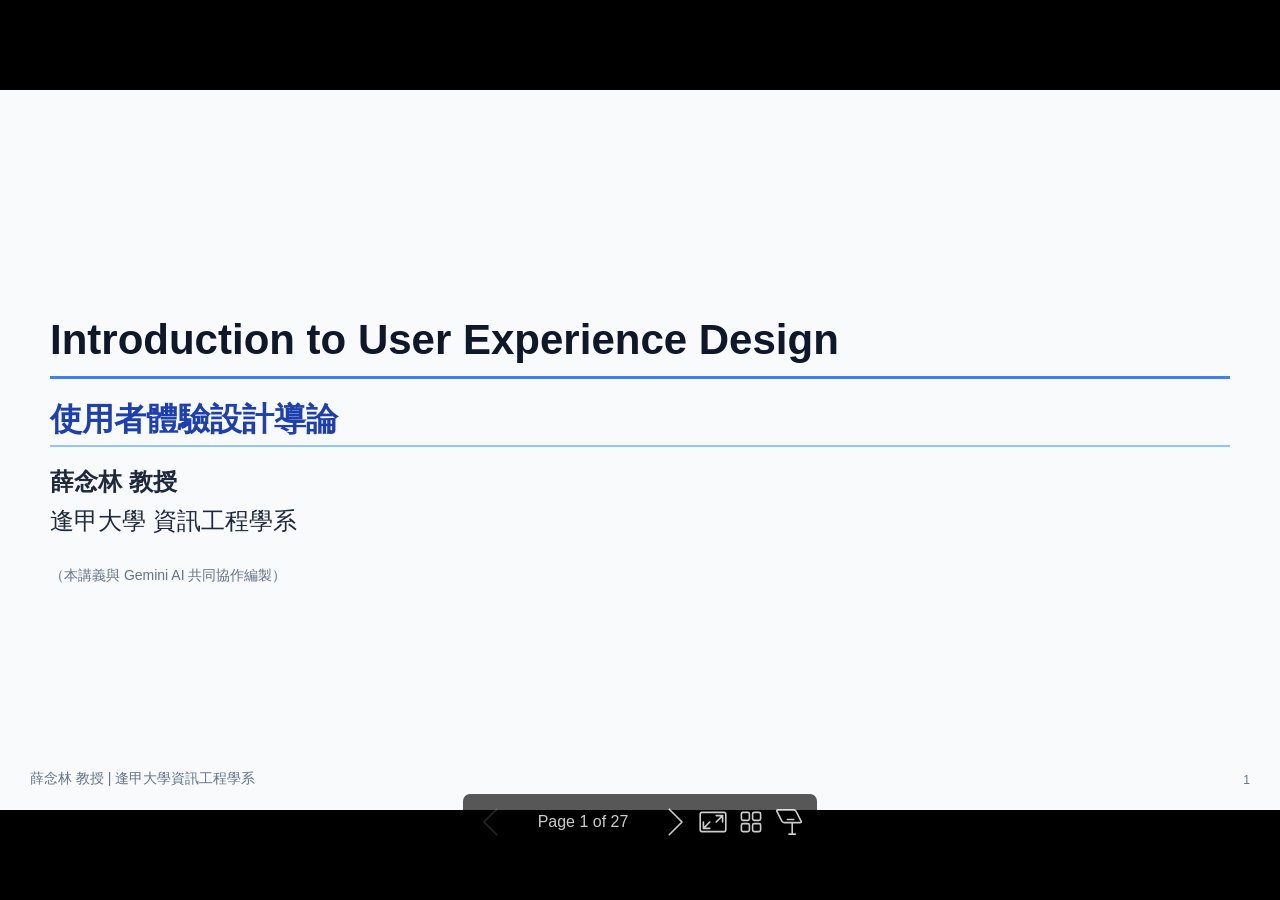
==== commit 81ed4a50: "fix(slide02): resolve full slide images blank display issue in HTML, fix bold spacing, and recompile" ====
--- a/Slide/html/slide01_intro.html
+++ b/Slide/html/slide01_intro.html
@@ -1,4 +1,4 @@
-<!DOCTYPE html><html lang="C"><head><title>Introduction to User Experience Design</title><meta property="og:title" content="Introduction to User Experience Design"><meta charset="UTF-8"><meta name="viewport" content="width=device-width,height=device-height,initial-scale=1.0"><meta name="apple-mobile-web-app-capable" content="yes"><meta http-equiv="X-UA-Compatible" content="ie=edge"><meta property="og:type" content="website"><meta name="twitter:card" content="summary"><style>@media screen{body[data-bespoke-view=""] .bespoke-marp-parent>.bespoke-marp-osc>button,body[data-bespoke-view=next] .bespoke-marp-parent>.bespoke-marp-osc>button,body[data-bespoke-view=presenter] .bespoke-marp-presenter-container .bespoke-marp-presenter-info-container button,body[data-bespoke-view=presenter] .bespoke-marp-presenter-container .bespoke-marp-presenter-note-container button{appearance:none;background-color:initial;border:0;color:inherit;cursor:pointer;font-size:inherit;opacity:.8;outline:none;padding:0;transition:opacity .2s linear;-webkit-tap-highlight-color:transparent}body[data-bespoke-view=""] .bespoke-marp-parent>.bespoke-marp-osc>button:disabled,body[data-bespoke-view=next] .bespoke-marp-parent>.bespoke-marp-osc>button:disabled,body[data-bespoke-view=presenter] .bespoke-marp-presenter-container .bespoke-marp-presenter-info-container button:disabled,body[data-bespoke-view=presenter] .bespoke-marp-presenter-container .bespoke-marp-presenter-note-container button:disabled{cursor:not-allowed;opacity:.15!important}body[data-bespoke-view=""] .bespoke-marp-parent>.bespoke-marp-osc>button:hover,body[data-bespoke-view=next] .bespoke-marp-parent>.bespoke-marp-osc>button:hover,body[data-bespoke-view=presenter] .bespoke-marp-presenter-container .bespoke-marp-presenter-info-container button:hover,body[data-bespoke-view=presenter] .bespoke-marp-presenter-container .bespoke-marp-presenter-note-container button:hover{opacity:1}body[data-bespoke-view=""] .bespoke-marp-parent>.bespoke-marp-osc>button:hover:active,body[data-bespoke-view=next] .bespoke-marp-parent>.bespoke-marp-osc>button:hover:active,body[data-bespoke-view=presenter] .bespoke-marp-presenter-container .bespoke-marp-presenter-info-container button:hover:active,body[data-bespoke-view=presenter] .bespoke-marp-presenter-container .bespoke-marp-presenter-note-container button:hover:active{opacity:.6}body[data-bespoke-view=""] .bespoke-marp-parent>.bespoke-marp-osc>button:hover:not(:disabled),body[data-bespoke-view=next] .bespoke-marp-parent>.bespoke-marp-osc>button:hover:not(:disabled),body[data-bespoke-view=presenter] .bespoke-marp-presenter-container .bespoke-marp-presenter-info-container button:hover:not(:disabled),body[data-bespoke-view=presenter] .bespoke-marp-presenter-container .bespoke-marp-presenter-note-container button:hover:not(:disabled){transition:none}body[data-bespoke-view=""] .bespoke-marp-parent>.bespoke-marp-osc>button[data-bespoke-marp-osc=prev],body[data-bespoke-view=next] .bespoke-marp-parent>.bespoke-marp-osc>button[data-bespoke-marp-osc=prev],body[data-bespoke-view=presenter] .bespoke-marp-presenter-container .bespoke-marp-presenter-info-container button.bespoke-marp-presenter-info-page-prev{background:#0000 url("[data-uri]") no-repeat 50%;background-size:contain;overflow:hidden;text-indent:100%;white-space:nowrap}body[data-bespoke-view=""] .bespoke-marp-parent>.bespoke-marp-osc>button[data-bespoke-marp-osc=next],body[data-bespoke-view=next] .bespoke-marp-parent>.bespoke-marp-osc>button[data-bespoke-marp-osc=next],body[data-bespoke-view=presenter] .bespoke-marp-presenter-container .bespoke-marp-presenter-info-container button.bespoke-marp-presenter-info-page-next{background:#0000 url("[data-uri]") no-repeat 50%;background-size:contain;overflow:hidden;text-indent:100%;white-space:nowrap}body[data-bespoke-view=""] .bespoke-marp-parent>.bespoke-marp-osc>button[data-bespoke-marp-osc=fullscreen],body[data-bespoke-view=next] .bespoke-marp-parent>.bespoke-marp-osc>button[data-bespoke-marp-osc=fullscreen]{background:#0000 url("[data-uri]") no-repeat 50%;background-size:contain;overflow:hidden;text-indent:100%;white-space:nowrap}body[data-bespoke-view=""] .bespoke-marp-parent>.bespoke-marp-osc>button.exit[data-bespoke-marp-osc=fullscreen],body[data-bespoke-view=next] .bespoke-marp-parent>.bespoke-marp-osc>button.exit[data-bespoke-marp-osc=fullscreen]{background-image:url("[data-uri]")}body[data-bespoke-view=""] .bespoke-marp-parent>.bespoke-marp-osc>button[data-bespoke-marp-osc=presenter],body[data-bespoke-view=next] .bespoke-marp-parent>.bespoke-marp-osc>button[data-bespoke-marp-osc=presenter]{background:#0000 url("[data-uri]") no-repeat 50%;background-size:contain;overflow:hidden;text-indent:100%;white-space:nowrap}body[data-bespoke-view=presenter] .bespoke-marp-presenter-container .bespoke-marp-presenter-note-container button.bespoke-marp-presenter-note-bigger{background:#0000 url("[data-uri]") no-repeat 50%;background-size:contain;overflow:hidden;text-indent:100%;white-space:nowrap}body[data-bespoke-view=presenter] .bespoke-marp-presenter-container .bespoke-marp-presenter-note-container button.bespoke-marp-presenter-note-smaller{background:#0000 url("[data-uri]") no-repeat 50%;background-size:contain;overflow:hidden;text-indent:100%;white-space:nowrap}}@keyframes __bespoke_marp_transition_reduced_outgoing__{0%{opacity:1}to{opacity:0}}@keyframes __bespoke_marp_transition_reduced_incoming__{0%{mix-blend-mode:plus-lighter;opacity:0}to{mix-blend-mode:plus-lighter;opacity:1}}.bespoke-marp-note,.bespoke-marp-osc,.bespoke-progress-parent{display:none;transition:none}@media screen{::view-transition-group(*){animation-duration:var(--marp-bespoke-transition-animation-duration,.5s);animation-timing-function:ease}::view-transition-new(*),::view-transition-old(*){animation-delay:0s;animation-direction:var(--marp-bespoke-transition-animation-direction,normal);animation-duration:var(--marp-bespoke-transition-animation-duration,.5s);animation-fill-mode:both;animation-name:var(--marp-bespoke-transition-animation-name,var(--marp-bespoke-transition-animation-name-fallback,__bespoke_marp_transition_no_animation__));mix-blend-mode:normal}::view-transition-old(*){--marp-bespoke-transition-animation-name-fallback:__bespoke_marp_transition_reduced_outgoing__;animation-timing-function:ease}::view-transition-new(*){--marp-bespoke-transition-animation-name-fallback:__bespoke_marp_transition_reduced_incoming__;animation-timing-function:ease}::view-transition-new(root),::view-transition-old(root){animation-timing-function:linear}::view-transition-new(__bespoke_marp_transition_osc__),::view-transition-old(__bespoke_marp_transition_osc__){animation-duration:0s!important;animation-name:__bespoke_marp_transition_osc__!important}::view-transition-new(__bespoke_marp_transition_osc__){opacity:0!important}.bespoke-marp-transition-warming-up::view-transition-group(*),.bespoke-marp-transition-warming-up::view-transition-new(*),.bespoke-marp-transition-warming-up::view-transition-old(*){animation-play-state:paused!important}body,html{height:100%;margin:0}body{background:#000;overflow:hidden}svg.bespoke-marp-slide{content-visibility:hidden;opacity:0;pointer-events:none;z-index:-1}svg.bespoke-marp-slide:not(.bespoke-marp-active) *{view-transition-name:none!important}svg.bespoke-marp-slide.bespoke-marp-active{content-visibility:visible;opacity:1;pointer-events:auto;z-index:0}svg.bespoke-marp-slide.bespoke-marp-active.bespoke-marp-active-ready *{animation-name:__bespoke_marp__!important}@supports not (content-visibility:hidden){svg.bespoke-marp-slide[data-bespoke-marp-load=hideable]{display:none}svg.bespoke-marp-slide[data-bespoke-marp-load=hideable].bespoke-marp-active{display:block}}}@media screen and (prefers-reduced-motion:reduce){svg.bespoke-marp-slide *{view-transition-name:none!important}}@media screen{[data-bespoke-marp-fragment=inactive]{visibility:hidden}body[data-bespoke-view=""] .bespoke-marp-parent,body[data-bespoke-view=next] .bespoke-marp-parent{inset:0;position:absolute}body[data-bespoke-view=""] .bespoke-marp-parent>.bespoke-marp-osc,body[data-bespoke-view=next] .bespoke-marp-parent>.bespoke-marp-osc{background:#000000a6;border-radius:7px;bottom:50px;color:#fff;contain:paint;display:block;font-family:Helvetica,Arial,sans-serif;font-size:16px;left:50%;line-height:0;opacity:1;padding:12px;position:absolute;touch-action:manipulation;transform:translateX(-50%);transition:opacity .2s linear;-webkit-user-select:none;user-select:none;white-space:nowrap;will-change:transform;z-index:1;view-transition-name:__bespoke_marp_transition_osc__}body[data-bespoke-view=""] .bespoke-marp-parent>.bespoke-marp-osc>*,body[data-bespoke-view=next] .bespoke-marp-parent>.bespoke-marp-osc>*{margin-left:6px}body[data-bespoke-view=""] .bespoke-marp-parent>.bespoke-marp-osc>:first-child,body[data-bespoke-view=next] .bespoke-marp-parent>.bespoke-marp-osc>:first-child{margin-left:0}body[data-bespoke-view=""] .bespoke-marp-parent>.bespoke-marp-osc>span,body[data-bespoke-view=next] .bespoke-marp-parent>.bespoke-marp-osc>span{opacity:.8}body[data-bespoke-view=""] .bespoke-marp-parent>.bespoke-marp-osc>span[data-bespoke-marp-osc=page],body[data-bespoke-view=next] .bespoke-marp-parent>.bespoke-marp-osc>span[data-bespoke-marp-osc=page]{display:inline-block;min-width:140px;text-align:center}body[data-bespoke-view=""] .bespoke-marp-parent>.bespoke-marp-osc>button[data-bespoke-marp-osc=fullscreen],body[data-bespoke-view=""] .bespoke-marp-parent>.bespoke-marp-osc>button[data-bespoke-marp-osc=next],body[data-bespoke-view=""] .bespoke-marp-parent>.bespoke-marp-osc>button[data-bespoke-marp-osc=presenter],body[data-bespoke-view=""] .bespoke-marp-parent>.bespoke-marp-osc>button[data-bespoke-marp-osc=prev],body[data-bespoke-view=next] .bespoke-marp-parent>.bespoke-marp-osc>button[data-bespoke-marp-osc=fullscreen],body[data-bespoke-view=next] .bespoke-marp-parent>.bespoke-marp-osc>button[data-bespoke-marp-osc=next],body[data-bespoke-view=next] .bespoke-marp-parent>.bespoke-marp-osc>button[data-bespoke-marp-osc=presenter],body[data-bespoke-view=next] .bespoke-marp-parent>.bespoke-marp-osc>button[data-bespoke-marp-osc=prev]{height:32px;line-height:32px;width:32px}body[data-bespoke-view=""] .bespoke-marp-parent.bespoke-marp-inactive,body[data-bespoke-view=next] .bespoke-marp-parent.bespoke-marp-inactive{cursor:none}body[data-bespoke-view=""] .bespoke-marp-parent.bespoke-marp-inactive>.bespoke-marp-osc,body[data-bespoke-view=next] .bespoke-marp-parent.bespoke-marp-inactive>.bespoke-marp-osc{opacity:0;pointer-events:none}body[data-bespoke-view=""] svg.bespoke-marp-slide,body[data-bespoke-view=next] svg.bespoke-marp-slide{height:100%;left:0;position:absolute;top:0;width:100%}body[data-bespoke-view=""] .bespoke-progress-parent{background:#222;display:flex;height:5px;width:100%}body[data-bespoke-view=""] .bespoke-progress-parent+.bespoke-marp-parent{top:5px}body[data-bespoke-view=""] .bespoke-progress-parent .bespoke-progress-bar{background:#0288d1;flex:0 0 0;transition:flex-basis .2s cubic-bezier(0,1,1,1)}body[data-bespoke-view=next]{background:#0000}body[data-bespoke-view=presenter]{background:#161616}body[data-bespoke-view=presenter] .bespoke-marp-presenter-container{display:grid;font-family:Helvetica,Arial,sans-serif;grid-template:"current dragbar next" minmax(140px,1fr) "current dragbar note" 2fr "info    dragbar note" 3em;grid-template-columns:minmax(3px,var(--bespoke-marp-presenter-split-ratio,66%)) 0 minmax(3px,1fr);height:100%;left:0;position:absolute;top:0;width:100%}body[data-bespoke-view=presenter] .bespoke-marp-presenter-container .bespoke-marp-parent{grid-area:current;overflow:hidden;position:relative}body[data-bespoke-view=presenter] .bespoke-marp-presenter-container .bespoke-marp-parent svg.bespoke-marp-slide{height:calc(100% - 40px);left:20px;pointer-events:none;position:absolute;top:20px;-webkit-user-select:none;user-select:none;width:calc(100% - 40px)}body[data-bespoke-view=presenter] .bespoke-marp-presenter-container .bespoke-marp-parent svg.bespoke-marp-slide.bespoke-marp-active{filter:drop-shadow(0 3px 10px rgba(0,0,0,.5))}body[data-bespoke-view=presenter] .bespoke-marp-presenter-container .bespoke-marp-presenter-dragbar-container{background:#0288d1;cursor:col-resize;grid-area:dragbar;margin-left:-3px;opacity:0;position:relative;transition:opacity .4s linear .1s;width:6px;z-index:10}body[data-bespoke-view=presenter] .bespoke-marp-presenter-container .bespoke-marp-presenter-dragbar-container:hover{opacity:1}body[data-bespoke-view=presenter] .bespoke-marp-presenter-container .bespoke-marp-presenter-dragbar-container.active{opacity:1;transition-delay:0s}body[data-bespoke-view=presenter] .bespoke-marp-presenter-container .bespoke-marp-presenter-next-container{background:#222;cursor:pointer;display:none;grid-area:next;overflow:hidden;position:relative}body[data-bespoke-view=presenter] .bespoke-marp-presenter-container .bespoke-marp-presenter-next-container.active{display:block}body[data-bespoke-view=presenter] .bespoke-marp-presenter-container .bespoke-marp-presenter-next-container iframe.bespoke-marp-presenter-next{background:#0000;border:0;display:block;filter:drop-shadow(0 3px 10px rgba(0,0,0,.5));height:calc(100% - 40px);left:20px;pointer-events:none;position:absolute;top:20px;-webkit-user-select:none;user-select:none;width:calc(100% - 40px)}body[data-bespoke-view=presenter] .bespoke-marp-presenter-container .bespoke-marp-presenter-note-container{background:#222;color:#eee;grid-area:note;position:relative;z-index:1}body[data-bespoke-view=presenter] .bespoke-marp-presenter-container .bespoke-marp-presenter-note-container button{height:1.5em;line-height:1.5em;width:1.5em}body[data-bespoke-view=presenter] .bespoke-marp-presenter-container .bespoke-marp-presenter-note-container .bespoke-marp-presenter-note-wrapper{display:block;inset:0;position:absolute}body[data-bespoke-view=presenter] .bespoke-marp-presenter-container .bespoke-marp-presenter-note-container .bespoke-marp-presenter-note-buttons{background:#000000a6;border-radius:4px;bottom:0;display:flex;gap:4px;margin:12px;opacity:0;padding:6px;pointer-events:none;position:absolute;right:0;transition:opacity .2s linear}body[data-bespoke-view=presenter] .bespoke-marp-presenter-container .bespoke-marp-presenter-note-container .bespoke-marp-presenter-note-buttons:focus-within,body[data-bespoke-view=presenter] .bespoke-marp-presenter-container .bespoke-marp-presenter-note-container .bespoke-marp-presenter-note-wrapper:focus-within+.bespoke-marp-presenter-note-buttons,body[data-bespoke-view=presenter] .bespoke-marp-presenter-container .bespoke-marp-presenter-note-container:hover .bespoke-marp-presenter-note-buttons{opacity:1;pointer-events:auto}body[data-bespoke-view=presenter] .bespoke-marp-presenter-container .bespoke-marp-presenter-note-container .bespoke-marp-note{box-sizing:border-box;font-size:calc(1.1em*var(--bespoke-marp-note-font-scale, 1));height:calc(100% - 40px);margin:20px;overflow:auto;padding-right:3px;white-space:pre-wrap;width:calc(100% - 40px);word-wrap:break-word;scrollbar-color:#eeeeee80 #0000;scrollbar-width:thin}body[data-bespoke-view=presenter] .bespoke-marp-presenter-container .bespoke-marp-presenter-note-container .bespoke-marp-note::-webkit-scrollbar{width:6px}body[data-bespoke-view=presenter] .bespoke-marp-presenter-container .bespoke-marp-presenter-note-container .bespoke-marp-note::-webkit-scrollbar-track{background:#0000}body[data-bespoke-view=presenter] .bespoke-marp-presenter-container .bespoke-marp-presenter-note-container .bespoke-marp-note::-webkit-scrollbar-thumb{background:#eeeeee80;border-radius:6px}body[data-bespoke-view=presenter] .bespoke-marp-presenter-container .bespoke-marp-presenter-note-container .bespoke-marp-note:empty{pointer-events:none}body[data-bespoke-view=presenter] .bespoke-marp-presenter-container .bespoke-marp-presenter-note-container .bespoke-marp-note.active{display:block}body[data-bespoke-view=presenter] .bespoke-marp-presenter-container .bespoke-marp-presenter-note-container .bespoke-marp-note p:first-child{margin-top:0}body[data-bespoke-view=presenter] .bespoke-marp-presenter-container .bespoke-marp-presenter-note-container .bespoke-marp-note p:last-child{margin-bottom:0}body[data-bespoke-view=presenter] .bespoke-marp-presenter-container .bespoke-marp-presenter-info-container{align-items:center;box-sizing:border-box;color:#eee;display:flex;flex-wrap:nowrap;grid-area:info;justify-content:center;overflow:hidden;padding:0 10px}body[data-bespoke-view=presenter] .bespoke-marp-presenter-container .bespoke-marp-presenter-info-container .bespoke-marp-presenter-info-page,body[data-bespoke-view=presenter] .bespoke-marp-presenter-container .bespoke-marp-presenter-info-container .bespoke-marp-presenter-info-time,body[data-bespoke-view=presenter] .bespoke-marp-presenter-container .bespoke-marp-presenter-info-container .bespoke-marp-presenter-info-timer{box-sizing:border-box;display:block;padding:0 10px;white-space:nowrap;width:100%}body[data-bespoke-view=presenter] .bespoke-marp-presenter-container .bespoke-marp-presenter-info-container button{height:1.5em;line-height:1.5em;width:1.5em}body[data-bespoke-view=presenter] .bespoke-marp-presenter-container .bespoke-marp-presenter-info-container .bespoke-marp-presenter-info-page{order:2;text-align:center}body[data-bespoke-view=presenter] .bespoke-marp-presenter-container .bespoke-marp-presenter-info-container .bespoke-marp-presenter-info-page .bespoke-marp-presenter-info-page-text{display:inline-block;min-width:120px;text-align:center}body[data-bespoke-view=presenter] .bespoke-marp-presenter-container .bespoke-marp-presenter-info-container .bespoke-marp-presenter-info-time{color:#999;order:1;text-align:left}body[data-bespoke-view=presenter] .bespoke-marp-presenter-container .bespoke-marp-presenter-info-container .bespoke-marp-presenter-info-timer{color:#999;order:3;text-align:right}body[data-bespoke-view=presenter] .bespoke-marp-presenter-container .bespoke-marp-presenter-info-container .bespoke-marp-presenter-info-timer:hover{cursor:pointer}}@media print{.bespoke-marp-presenter-info-container,.bespoke-marp-presenter-next-container,.bespoke-marp-presenter-note-container{display:none}}</style><style>@keyframes marp-outgoing-transition-__builtin__fade{0%{opacity:1}to{opacity:0}}@keyframes marp-incoming-transition-__builtin__fade{0%{mix-blend-mode:plus-lighter;opacity:0}to{mix-blend-mode:plus-lighter;opacity:1}}</style><style>div#\:\$p > svg > foreignObject > section{width:1280px;height:720px;box-sizing:border-box;overflow:hidden;position:relative;scroll-snap-align:center center;-webkit-text-size-adjust:100%;text-size-adjust:100%}div#\:\$p > svg > foreignObject > section::after{bottom:0;content:attr(data-marpit-pagination);padding:inherit;pointer-events:none;position:absolute;right:0}div#\:\$p > svg > foreignObject > section:not([data-marpit-pagination])::after{display:none}div#\:\$p > svg > foreignObject > section :is(h1, marp-h1){font-size:2em;margin-block:0.67em}div#\:\$p > svg > foreignObject > section video::-webkit-media-controls{will-change:transform}@page {size:1280px 720px;margin:0}@media print{html, body{background-color:#fff;margin:0;page-break-inside:avoid;break-inside:avoid-page}div#\:\$p > svg > foreignObject > section{page-break-before:always;break-before:page}div#\:\$p > svg > foreignObject > section, div#\:\$p > svg > foreignObject > section *{-webkit-print-color-adjust:exact!important;animation-delay:0s!important;animation-duration:0s!important;color-adjust:exact!important;print-color-adjust:exact!important;transition:none!important}div#\:\$p > svg[data-marpit-svg]{display:block;height:100vh;width:100vw}}div#\:\$p > svg > foreignObject > :where(section){container-type:size}div#\:\$p > svg > foreignObject > section img[data-marp-twemoji]{background:transparent;height:1em;margin:0 .05em 0 .1em;vertical-align:-.1em;width:1em}/*!
+<!DOCTYPE html><html lang="C"><head><title>Introduction to User Experience Design</title><meta property="og:title" content="Introduction to User Experience Design"><meta charset="UTF-8"><meta name="viewport" content="width=device-width,height=device-height,initial-scale=1.0"><meta name="apple-mobile-web-app-capable" content="yes"><meta http-equiv="X-UA-Compatible" content="ie=edge"><meta property="og:type" content="website"><meta name="twitter:card" content="summary"><style>@media screen{body[data-bespoke-view=""] .bespoke-marp-parent>.bespoke-marp-osc>button,body[data-bespoke-view=next] .bespoke-marp-parent>.bespoke-marp-osc>button,body[data-bespoke-view=overview] button.bespoke-marp-overview-close,body[data-bespoke-view=presenter] .bespoke-marp-presenter-container .bespoke-marp-presenter-info-container .bespoke-marp-presenter-info-page-area .bespoke-marp-presenter-info-page,body[data-bespoke-view=presenter] .bespoke-marp-presenter-container .bespoke-marp-presenter-info-container button,body[data-bespoke-view=presenter] .bespoke-marp-presenter-container .bespoke-marp-presenter-note-container button{appearance:none;background-color:initial;border:0;color:inherit;cursor:pointer;font-size:inherit;opacity:.8;outline:none;padding:0;transition:opacity .2s linear;-webkit-tap-highlight-color:transparent}body[data-bespoke-view=""] .bespoke-marp-parent>.bespoke-marp-osc>button:disabled,body[data-bespoke-view=next] .bespoke-marp-parent>.bespoke-marp-osc>button:disabled,body[data-bespoke-view=overview] button.bespoke-marp-overview-close:disabled,body[data-bespoke-view=presenter] .bespoke-marp-presenter-container .bespoke-marp-presenter-info-container .bespoke-marp-presenter-info-page-area .bespoke-marp-presenter-info-page:disabled,body[data-bespoke-view=presenter] .bespoke-marp-presenter-container .bespoke-marp-presenter-info-container button:disabled,body[data-bespoke-view=presenter] .bespoke-marp-presenter-container .bespoke-marp-presenter-note-container button:disabled{cursor:not-allowed;opacity:.15!important}body[data-bespoke-view=""] .bespoke-marp-parent>.bespoke-marp-osc>button:hover,body[data-bespoke-view=next] .bespoke-marp-parent>.bespoke-marp-osc>button:hover,body[data-bespoke-view=overview] button.bespoke-marp-overview-close:hover,body[data-bespoke-view=presenter] .bespoke-marp-presenter-container .bespoke-marp-presenter-info-container .bespoke-marp-presenter-info-page-area .bespoke-marp-presenter-info-page:hover,body[data-bespoke-view=presenter] .bespoke-marp-presenter-container .bespoke-marp-presenter-info-container button:hover,body[data-bespoke-view=presenter] .bespoke-marp-presenter-container .bespoke-marp-presenter-note-container button:hover{opacity:1}body[data-bespoke-view=""] .bespoke-marp-parent>.bespoke-marp-osc>button:hover:active,body[data-bespoke-view=next] .bespoke-marp-parent>.bespoke-marp-osc>button:hover:active,body[data-bespoke-view=overview] button.bespoke-marp-overview-close:hover:active,body[data-bespoke-view=presenter] .bespoke-marp-presenter-container .bespoke-marp-presenter-info-container .bespoke-marp-presenter-info-page-area .bespoke-marp-presenter-info-page:hover:active,body[data-bespoke-view=presenter] .bespoke-marp-presenter-container .bespoke-marp-presenter-info-container button:hover:active,body[data-bespoke-view=presenter] .bespoke-marp-presenter-container .bespoke-marp-presenter-note-container button:hover:active{opacity:.6}body[data-bespoke-view=""] .bespoke-marp-parent>.bespoke-marp-osc>button:hover:not(:disabled),body[data-bespoke-view=next] .bespoke-marp-parent>.bespoke-marp-osc>button:hover:not(:disabled),body[data-bespoke-view=overview] button.bespoke-marp-overview-close:hover:not(:disabled),body[data-bespoke-view=presenter] .bespoke-marp-presenter-container .bespoke-marp-presenter-info-container .bespoke-marp-presenter-info-page-area .bespoke-marp-presenter-info-page:hover:not(:disabled),body[data-bespoke-view=presenter] .bespoke-marp-presenter-container .bespoke-marp-presenter-info-container button:hover:not(:disabled),body[data-bespoke-view=presenter] .bespoke-marp-presenter-container .bespoke-marp-presenter-note-container button:hover:not(:disabled){transition:none}body[data-bespoke-view=""] .bespoke-marp-parent>.bespoke-marp-osc>button[data-bespoke-marp-osc=prev],body[data-bespoke-view=next] .bespoke-marp-parent>.bespoke-marp-osc>button[data-bespoke-marp-osc=prev],body[data-bespoke-view=presenter] .bespoke-marp-presenter-container .bespoke-marp-presenter-info-container button.bespoke-marp-presenter-info-page-prev{background:#0000 url("[data-uri]") no-repeat 50%;background-size:contain;overflow:hidden;text-indent:100%;white-space:nowrap}body[data-bespoke-view=""] .bespoke-marp-parent>.bespoke-marp-osc>button[data-bespoke-marp-osc=next],body[data-bespoke-view=next] .bespoke-marp-parent>.bespoke-marp-osc>button[data-bespoke-marp-osc=next],body[data-bespoke-view=presenter] .bespoke-marp-presenter-container .bespoke-marp-presenter-info-container button.bespoke-marp-presenter-info-page-next{background:#0000 url("[data-uri]") no-repeat 50%;background-size:contain;overflow:hidden;text-indent:100%;white-space:nowrap}:is(body[data-bespoke-view=""],body[data-bespoke-view=next]) .bespoke-marp-parent>.bespoke-marp-osc>button[data-bespoke-marp-osc=fullscreen]{background:#0000 url("[data-uri]") no-repeat 50%;background-size:contain;overflow:hidden;text-indent:100%;white-space:nowrap}:is(body[data-bespoke-view=""],body[data-bespoke-view=next]) .bespoke-marp-parent>.bespoke-marp-osc>button.exit[data-bespoke-marp-osc=fullscreen]{background-image:url("[data-uri]")}:is(body[data-bespoke-view=""],body[data-bespoke-view=next]) .bespoke-marp-parent>.bespoke-marp-osc>button[data-bespoke-marp-osc=presenter]{background:#0000 url("[data-uri]") no-repeat 50%;background-size:contain;overflow:hidden;text-indent:100%;white-space:nowrap}body[data-bespoke-view=overview] button.bespoke-marp-overview-close,body[data-bespoke-view=presenter] .bespoke-marp-presenter-container .bespoke-marp-presenter-note-container button.bespoke-marp-presenter-note-bigger{background:#0000 url("[data-uri]") no-repeat 50%;background-size:contain;overflow:hidden;text-indent:100%;white-space:nowrap}body[data-bespoke-view=presenter] .bespoke-marp-presenter-container .bespoke-marp-presenter-note-container button.bespoke-marp-presenter-note-smaller{background:#0000 url("[data-uri]") no-repeat 50%;background-size:contain;overflow:hidden;text-indent:100%;white-space:nowrap}:is(body[data-bespoke-view=""],body[data-bespoke-view=next]) .bespoke-marp-parent>.bespoke-marp-osc>button[data-bespoke-marp-osc=overview]{background:#0000 url("[data-uri]") no-repeat 50%;background-size:contain;overflow:hidden;text-indent:100%;white-space:nowrap}}@keyframes __bespoke_marp_transition_reduced_outgoing__{0%{opacity:1}to{opacity:0}}@keyframes __bespoke_marp_transition_reduced_incoming__{0%{mix-blend-mode:plus-lighter;opacity:0}to{mix-blend-mode:plus-lighter;opacity:1}}.bespoke-marp-note,.bespoke-marp-osc,.bespoke-progress-parent{display:none;transition:none}@media screen{::view-transition-group(*){animation-duration:var(--marp-bespoke-transition-animation-duration,.5s);animation-timing-function:ease}::view-transition-new(*),::view-transition-old(*){animation-delay:0s;animation-direction:var(--marp-bespoke-transition-animation-direction,normal);animation-duration:var(--marp-bespoke-transition-animation-duration,.5s);animation-fill-mode:both;animation-name:var(--marp-bespoke-transition-animation-name,var(--marp-bespoke-transition-animation-name-fallback,__bespoke_marp_transition_no_animation__));mix-blend-mode:normal}::view-transition-old(*){--marp-bespoke-transition-animation-name-fallback:__bespoke_marp_transition_reduced_outgoing__;animation-timing-function:ease}::view-transition-new(*){--marp-bespoke-transition-animation-name-fallback:__bespoke_marp_transition_reduced_incoming__;animation-timing-function:ease}::view-transition-new(root),::view-transition-old(root){animation-timing-function:linear}::view-transition-new(__bespoke_marp_transition_osc__),::view-transition-old(__bespoke_marp_transition_osc__){animation-duration:0s!important;animation-name:__bespoke_marp_transition_osc__!important}::view-transition-new(__bespoke_marp_transition_osc__){opacity:0!important}.bespoke-marp-transition-warming-up::view-transition-group(*),.bespoke-marp-transition-warming-up::view-transition-new(*),.bespoke-marp-transition-warming-up::view-transition-old(*){animation-play-state:paused!important}body,html{height:100%;margin:0}body{background:#000;overflow:hidden}svg.bespoke-marp-slide{content-visibility:hidden;interactivity:inert;opacity:0;pointer-events:none;z-index:-1}svg.bespoke-marp-slide:not(.bespoke-marp-active) *{view-transition-name:none!important}svg.bespoke-marp-slide.bespoke-marp-active{content-visibility:visible;interactivity:auto;opacity:1;pointer-events:auto;z-index:0}svg.bespoke-marp-slide.bespoke-marp-active.bespoke-marp-active-ready *{animation-name:__bespoke_marp__!important}@supports not (content-visibility:hidden){svg.bespoke-marp-slide[data-bespoke-marp-load=hideable]{display:none}svg.bespoke-marp-slide[data-bespoke-marp-load=hideable].bespoke-marp-active{display:block}}}@media screen and (prefers-reduced-motion:reduce){svg.bespoke-marp-slide *{view-transition-name:none!important}}@media screen{[data-bespoke-marp-fragment=inactive]{visibility:hidden}:is(body[data-bespoke-view=""],body[data-bespoke-view=next]) .bespoke-marp-parent{inset:0;position:absolute}:is(body[data-bespoke-view=""],body[data-bespoke-view=next]) .bespoke-marp-parent>.bespoke-marp-osc{background:#000000a6;border-radius:7px;bottom:50px;color:#fff;contain:paint;display:block;font-family:Helvetica,Arial,sans-serif;font-size:16px;left:50%;line-height:0;opacity:1;padding:12px;position:absolute;touch-action:manipulation;transform:translateX(-50%);transition:opacity .2s linear;-webkit-user-select:none;user-select:none;view-transition-name:__bespoke_marp_transition_osc__;white-space:nowrap;will-change:transform;z-index:1}:is(body[data-bespoke-view=""],body[data-bespoke-view=next]) .bespoke-marp-parent>.bespoke-marp-osc>:where(*){margin-left:6px}:is(body[data-bespoke-view=""],body[data-bespoke-view=next]) .bespoke-marp-parent>.bespoke-marp-osc>:where(*):where(:first-child){margin-left:0}:is(body[data-bespoke-view=""],body[data-bespoke-view=next]) .bespoke-marp-parent>.bespoke-marp-osc>span{opacity:.8}:is(body[data-bespoke-view=""],body[data-bespoke-view=next]) .bespoke-marp-parent>.bespoke-marp-osc>span[data-bespoke-marp-osc=page]{display:inline-block;min-width:140px;text-align:center}:is(body[data-bespoke-view=""],body[data-bespoke-view=next]) .bespoke-marp-parent>.bespoke-marp-osc>button[data-bespoke-marp-osc=fullscreen],:is(body[data-bespoke-view=""],body[data-bespoke-view=next]) .bespoke-marp-parent>.bespoke-marp-osc>button[data-bespoke-marp-osc=next],:is(body[data-bespoke-view=""],body[data-bespoke-view=next]) .bespoke-marp-parent>.bespoke-marp-osc>button[data-bespoke-marp-osc=overview],:is(body[data-bespoke-view=""],body[data-bespoke-view=next]) .bespoke-marp-parent>.bespoke-marp-osc>button[data-bespoke-marp-osc=presenter],:is(body[data-bespoke-view=""],body[data-bespoke-view=next]) .bespoke-marp-parent>.bespoke-marp-osc>button[data-bespoke-marp-osc=prev]{height:32px;line-height:32px;width:32px}:is(body[data-bespoke-view=""],body[data-bespoke-view=next]) .bespoke-marp-parent.bespoke-marp-inactive{cursor:none}:is(body[data-bespoke-view=""],body[data-bespoke-view=next]) .bespoke-marp-parent.bespoke-marp-inactive>.bespoke-marp-osc{opacity:0;pointer-events:none}:is(body[data-bespoke-view=""],body[data-bespoke-view=next]) svg.bespoke-marp-slide{height:100%;left:0;position:absolute;top:0;width:100%}body[data-bespoke-view=""] .bespoke-progress-parent{background:#222;display:flex;height:5px;width:100%}body[data-bespoke-view=""] .bespoke-progress-parent+:where(.bespoke-marp-parent){top:5px}body[data-bespoke-view=""] .bespoke-progress-parent .bespoke-progress-bar{background:#0288d1;flex:0 0 0;transition:flex-basis .2s cubic-bezier(0,1,1,1)}body[data-bespoke-view=next]{background:#0000}body[data-bespoke-view=presenter]{background:#161616}body[data-bespoke-view=presenter] .bespoke-marp-presenter-container{display:grid;font-family:Helvetica,Arial,sans-serif;grid-template:"current dragbar next" minmax(140px,1fr) "current dragbar note" 2fr "info    dragbar note" 3em;grid-template-columns:minmax(3px,var(--bespoke-marp-presenter-split-ratio,66%)) 0 minmax(3px,1fr);height:100%;left:0;position:absolute;top:0;width:100%}body[data-bespoke-view=presenter] .bespoke-marp-presenter-container :where(.bespoke-marp-parent){grid-area:current;overflow:hidden;position:relative}body[data-bespoke-view=presenter] .bespoke-marp-presenter-container :where(.bespoke-marp-parent) :where(svg.bespoke-marp-slide){height:calc(100% - 40px);left:20px;pointer-events:none;position:absolute;top:20px;-webkit-user-select:none;user-select:none;width:calc(100% - 40px)}body[data-bespoke-view=presenter] .bespoke-marp-presenter-container :where(.bespoke-marp-parent) :where(svg.bespoke-marp-slide).bespoke-marp-active{filter:drop-shadow(0 3px 10px rgba(0,0,0,.5))}body[data-bespoke-view=presenter] .bespoke-marp-presenter-container .bespoke-marp-presenter-dragbar-container{background:#0288d1;cursor:col-resize;grid-area:dragbar;margin-left:-3px;opacity:0;position:relative;transition:opacity .4s linear .1s;width:6px;z-index:10}body[data-bespoke-view=presenter] .bespoke-marp-presenter-container .bespoke-marp-presenter-dragbar-container:hover{opacity:1}body[data-bespoke-view=presenter] .bespoke-marp-presenter-container .bespoke-marp-presenter-dragbar-container.active{opacity:1;transition-delay:0s}body[data-bespoke-view=presenter] .bespoke-marp-presenter-container .bespoke-marp-presenter-next-container{background:#222;cursor:pointer;display:none;grid-area:next;overflow:hidden;position:relative}body[data-bespoke-view=presenter] .bespoke-marp-presenter-container .bespoke-marp-presenter-next-container.active{display:block}body[data-bespoke-view=presenter] .bespoke-marp-presenter-container .bespoke-marp-presenter-next-container iframe.bespoke-marp-presenter-next{background:#0000;border:0;display:block;filter:drop-shadow(0 3px 10px rgba(0,0,0,.5));height:calc(100% - 40px);left:20px;pointer-events:none;position:absolute;interactivity:inert;top:20px;-webkit-user-select:none;user-select:none;width:calc(100% - 40px)}body[data-bespoke-view=presenter] .bespoke-marp-presenter-container .bespoke-marp-presenter-note-container{background:#222;color:#eee;grid-area:note;position:relative;z-index:1}body[data-bespoke-view=presenter] .bespoke-marp-presenter-container .bespoke-marp-presenter-note-container button{height:1.5em;line-height:1.5em;width:1.5em}body[data-bespoke-view=presenter] .bespoke-marp-presenter-container .bespoke-marp-presenter-note-container .bespoke-marp-presenter-note-wrapper{display:block;inset:0;position:absolute}body[data-bespoke-view=presenter] .bespoke-marp-presenter-container .bespoke-marp-presenter-note-container .bespoke-marp-presenter-note-buttons{background:#000000a6;border-radius:4px;bottom:0;display:flex;gap:4px;margin:12px;opacity:0;padding:6px;pointer-events:none;position:absolute;right:0;transition:opacity .2s linear}body[data-bespoke-view=presenter] .bespoke-marp-presenter-container .bespoke-marp-presenter-note-container .bespoke-marp-presenter-note-buttons:focus-within,body[data-bespoke-view=presenter] .bespoke-marp-presenter-container .bespoke-marp-presenter-note-container .bespoke-marp-presenter-note-wrapper:focus-within+.bespoke-marp-presenter-note-buttons,body[data-bespoke-view=presenter] .bespoke-marp-presenter-container .bespoke-marp-presenter-note-container:hover .bespoke-marp-presenter-note-buttons{opacity:1;pointer-events:auto}body[data-bespoke-view=presenter] .bespoke-marp-presenter-container .bespoke-marp-presenter-note-container .bespoke-marp-note{box-sizing:border-box;font-size:calc(1.1em*var(--bespoke-marp-note-font-scale, 1));height:calc(100% - 40px);margin:20px;overflow:auto;padding-right:3px;white-space:pre-wrap;width:calc(100% - 40px);word-wrap:break-word;scrollbar-color:#eeeeee80 #0000;scrollbar-width:thin}body[data-bespoke-view=presenter] .bespoke-marp-presenter-container .bespoke-marp-presenter-note-container .bespoke-marp-note::-webkit-scrollbar{width:6px}body[data-bespoke-view=presenter] .bespoke-marp-presenter-container .bespoke-marp-presenter-note-container .bespoke-marp-note::-webkit-scrollbar-track{background:#0000}body[data-bespoke-view=presenter] .bespoke-marp-presenter-container .bespoke-marp-presenter-note-container .bespoke-marp-note::-webkit-scrollbar-thumb{background:#eeeeee80;border-radius:6px}body[data-bespoke-view=presenter] .bespoke-marp-presenter-container .bespoke-marp-presenter-note-container .bespoke-marp-note:empty{pointer-events:none}body[data-bespoke-view=presenter] .bespoke-marp-presenter-container .bespoke-marp-presenter-note-container .bespoke-marp-note.active{display:block}body[data-bespoke-view=presenter] .bespoke-marp-presenter-container .bespoke-marp-presenter-note-container .bespoke-marp-note p:first-child{margin-top:0}body[data-bespoke-view=presenter] .bespoke-marp-presenter-container .bespoke-marp-presenter-note-container .bespoke-marp-note p:last-child{margin-bottom:0}body[data-bespoke-view=presenter] .bespoke-marp-presenter-container .bespoke-marp-presenter-info-container{align-items:center;box-sizing:border-box;color:#eee;display:flex;flex-wrap:nowrap;grid-area:info;justify-content:center;overflow:hidden;padding:0 10px}body[data-bespoke-view=presenter] .bespoke-marp-presenter-container .bespoke-marp-presenter-info-container :is(.bespoke-marp-presenter-info-page-area,.bespoke-marp-presenter-info-time,.bespoke-marp-presenter-info-timer){box-sizing:border-box;display:block;padding:0 10px;white-space:nowrap;width:100%}body[data-bespoke-view=presenter] .bespoke-marp-presenter-container .bespoke-marp-presenter-info-container button{height:1.5em;line-height:1.5em;width:1.5em}body[data-bespoke-view=presenter] .bespoke-marp-presenter-container .bespoke-marp-presenter-info-container .bespoke-marp-presenter-info-page-area{order:2;text-align:center}body[data-bespoke-view=presenter] .bespoke-marp-presenter-container .bespoke-marp-presenter-info-container .bespoke-marp-presenter-info-page-area .bespoke-marp-presenter-info-page{display:inline-block;min-width:120px;text-align:center}body[data-bespoke-view=presenter] .bespoke-marp-presenter-container .bespoke-marp-presenter-info-container .bespoke-marp-presenter-info-time{color:#999;order:1;text-align:left}body[data-bespoke-view=presenter] .bespoke-marp-presenter-container .bespoke-marp-presenter-info-container .bespoke-marp-presenter-info-timer{color:#999;order:3;text-align:right}body[data-bespoke-view=presenter] .bespoke-marp-presenter-container .bespoke-marp-presenter-info-container .bespoke-marp-presenter-info-timer:hover{cursor:pointer}body[data-bespoke-view=overview]{background:#161616;overflow:auto}body[data-bespoke-view=overview] [data-bespoke-marp-fragment=inactive]{visibility:visible}body[data-bespoke-view=overview] .bespoke-marp-overview-header{backdrop-filter:blur(4px);background:#222222d9;box-shadow:0 3px 10px #00000080;box-sizing:border-box;display:flex;height:48px;inset:0 0 auto;justify-content:flex-end;padding:10px;position:fixed;z-index:1}body[data-bespoke-view=overview] button.bespoke-marp-overview-close{height:28px;line-height:28px;transform:rotate(45deg);width:28px}body[data-bespoke-view=overview] .bespoke-marp-parent{display:grid;gap:40px;grid-template-columns:repeat(auto-fit,minmax(0,240px));justify-content:space-around;padding:30px}body[data-bespoke-view=overview] .bespoke-marp-parent svg.bespoke-marp-slide{--bov-selected:#0000;--bov-focus:#161616;--bov-focus-outline:#0000;background-image:conic-gradient(#161616 0 0),conic-gradient(var(--bov-focus) 0 0),conic-gradient(var(--bov-focus-outline) 0 0),conic-gradient(var(--bov-selected) 0 0);background-position:5px 5px,3px 3px,2px 2px,0 0;background-repeat:no-repeat;background-size:calc(100% - 10px) calc(100% - 10px),calc(100% - 6px) calc(100% - 6px),calc(100% - 4px) calc(100% - 4px),100% 100%;content-visibility:visible;cursor:pointer;filter:drop-shadow(0 3px 10px rgba(0,0,0,.5));margin:-6px;padding:6px;interactivity:auto;opacity:1;outline:0;pointer-events:auto;scroll-margin-block:30px;width:100%;z-index:0}body[data-bespoke-view=overview] .bespoke-marp-parent svg.bespoke-marp-slide *,body[data-bespoke-view=overview] .bespoke-marp-parent svg.bespoke-marp-slide.bespoke-marp-active *{pointer-events:none;interactivity:inert}body[data-bespoke-view=overview] .bespoke-marp-parent :is(svg.bespoke-marp-slide:active,svg.bespoke-marp-slide:focus-visible,svg.bespoke-marp-slide:hover){--bov-focus-outline:#161616}body[data-bespoke-view=overview] .bespoke-marp-parent svg.bespoke-marp-slide:focus-visible,body[data-bespoke-view=overview] .bespoke-marp-parent svg.bespoke-marp-slide:hover{--bov-focus:#999}body[data-bespoke-view=overview] .bespoke-marp-parent svg.bespoke-marp-slide:active{--bov-focus:#eee}body[data-bespoke-view=overview] .bespoke-marp-parent svg.bespoke-marp-slide.bespoke-marp-active{--bov-selected:#0288d1}body[data-bespoke-view=overview]:has(.bespoke-marp-overview-header) .bespoke-marp-parent{padding-top:78px}body[data-bespoke-view=overview]:has(.bespoke-marp-overview-header) .bespoke-marp-parent svg.bespoke-marp-slide{scroll-margin-top:78px}.bespoke-marp-overview{background:#000000a6;inset:0;opacity:0;pointer-events:none;position:fixed;transition:opacity .1s ease;z-index:10}.bespoke-marp-overview iframe{background:#222;border:0;display:block;height:100%;left:0;position:absolute;top:0;width:100%}.bespoke-marp-overview[data-open="1"]{opacity:1;pointer-events:auto}}@media print{.bespoke-marp-overview,.bespoke-marp-presenter-info-container,.bespoke-marp-presenter-next-container,.bespoke-marp-presenter-note-container{display:none}}</style><style>@keyframes marp-outgoing-transition-__builtin__fade{0%{opacity:1}to{opacity:0}}@keyframes marp-incoming-transition-__builtin__fade{0%{mix-blend-mode:plus-lighter;opacity:0}to{mix-blend-mode:plus-lighter;opacity:1}}</style><style>div#\:\$p > svg > foreignObject > section{width:1280px;height:720px;box-sizing:border-box;overflow:hidden;position:relative;scroll-snap-align:center center;-webkit-text-size-adjust:100%;text-size-adjust:100%}div#\:\$p > svg > foreignObject > section::after{bottom:0;content:attr(data-marpit-pagination);padding:inherit;pointer-events:none;position:absolute;right:0}div#\:\$p > svg > foreignObject > section:not([data-marpit-pagination])::after{display:none}div#\:\$p > svg > foreignObject > section :where(:is(h1, marp-h1)){font-size:2em;margin-block:0.67em}div#\:\$p > svg > foreignObject > section section:where(:is(h1, marp-h1)){--marpit-root-font-size: 2em}div#\:\$p > svg > foreignObject > section video::-webkit-media-controls{will-change:transform}@page {size:1280px 720px;margin:0}@media print{html, body{background-color:#fff;margin:0;page-break-inside:avoid;break-inside:avoid-page}div#\:\$p > svg > foreignObject > section{page-break-before:always;break-before:page}div#\:\$p > svg > foreignObject > section, div#\:\$p > svg > foreignObject > section *{-webkit-print-color-adjust:exact!important;animation-delay:0s!important;animation-duration:0s!important;color-adjust:exact!important;print-color-adjust:exact!important;transition:none!important}div#\:\$p > svg[data-marpit-svg]{display:block;height:100vh;width:100vw}}div#\:\$p > svg > foreignObject > :where(section){container-type:size}div#\:\$p > svg > foreignObject > section img[data-marp-twemoji]{background:transparent;height:1em;margin:0 .05em 0 .1em;vertical-align:-.1em;width:1em}div#\:\$p > svg > foreignObject > section{--fgColor-danger:light-dark(#d1242f, #f85149);--bgColor-attention-muted:light-dark(#fff8c5, #bb800926);--bgColor-muted:light-dark(#f6f8fa, #151b23);--bgColor-neutral-muted:light-dark(#818b981f, #656c7633);--borderColor-accent-emphasis:light-dark(#0969da, #1f6feb);--borderColor-attention-emphasis:light-dark(#9a6700, #9e6a03);--borderColor-danger-emphasis:light-dark(#cf222e, #da3633);--borderColor-default:light-dark(#d1d9e0, #3d444d);--borderColor-done-emphasis:light-dark(#8250df, #8957e5);--borderColor-success-emphasis:light-dark(#1a7f37, #238636);--color-prettylights-syntax-brackethighlighter-angle:light-dark(#59636e, #9198a1);--color-prettylights-syntax-brackethighlighter-unmatched:light-dark(#82071e, #f85149);--color-prettylights-syntax-carriage-return-bg:light-dark(#cf222e, #b62324);--color-prettylights-syntax-carriage-return-text:light-dark(#f6f8fa, #f0f6fc);--color-prettylights-syntax-comment:light-dark(#59636e, #9198a1);--color-prettylights-syntax-constant:light-dark(#0550ae, #79c0ff);--color-prettylights-syntax-constant-other-reference-link:light-dark(#0a3069, #a5d6ff);--color-prettylights-syntax-entity:light-dark(#6639ba, #d2a8ff);--color-prettylights-syntax-entity-tag:light-dark(#0550ae, #7ee787);--color-prettylights-syntax-invalid-illegal-text:light-dark(var(--fgColor-danger), var(--fgColor-danger));--color-prettylights-syntax-keyword:light-dark(#cf222e, #ff7b72);--color-prettylights-syntax-markup-changed-bg:light-dark(#ffd8b5, #5a1e02);--color-prettylights-syntax-markup-changed-text:light-dark(#953800, #ffdfb6);--color-prettylights-syntax-markup-deleted-bg:light-dark(#ffebe9, #67060c);--color-prettylights-syntax-markup-deleted-text:light-dark(#82071e, #ffdcd7);--color-prettylights-syntax-markup-heading:light-dark(#0550ae, #1f6feb);--color-prettylights-syntax-markup-ignored-bg:light-dark(#0550ae, #1158c7);--color-prettylights-syntax-markup-ignored-text:light-dark(#d1d9e0, #f0f6fc);--color-prettylights-syntax-markup-inserted-bg:light-dark(#dafbe1, #033a16);--color-prettylights-syntax-markup-inserted-text:light-dark(#116329, #aff5b4);--color-prettylights-syntax-markup-list:light-dark(#3b2300, #f2cc60);--color-prettylights-syntax-meta-diff-range:light-dark(#8250df, #d2a8ff);--color-prettylights-syntax-string:light-dark(#0a3069, #a5d6ff);--color-prettylights-syntax-string-regexp:light-dark(#116329, #7ee787);--color-prettylights-syntax-sublimelinter-gutter-mark:light-dark(#818b98, #3d444d);--color-prettylights-syntax-variable:light-dark(#953800, #ffa657);--fgColor-accent:light-dark(#0969da, #4493f8);--fgColor-attention:light-dark(#9a6700, #d29922);--fgColor-done:light-dark(#8250df, #ab7df8);--fgColor-muted:light-dark(#59636e, #9198a1);--fgColor-success:light-dark(#1a7f37, #3fb950);--bgColor-default:light-dark(#fff, #0d1117);--borderColor-muted:light-dark(#d1d9e0b3, #3d444db3);--color-prettylights-syntax-invalid-illegal-bg:light-dark(var(--bgColor-danger-muted), var(--bgColor-danger-muted));--color-prettylights-syntax-markup-bold:light-dark(#1f2328, #f0f6fc);--color-prettylights-syntax-markup-italic:light-dark(#1f2328, #f0f6fc);--color-prettylights-syntax-storage-modifier-import:light-dark(#1f2328, #f0f6fc);--fgColor-default:light-dark(#1f2328, #f0f6fc);--focus-outlineColor:light-dark(var(--borderColor-accent-emphasis), var(--borderColor-accent-emphasis));--borderColor-neutral-muted:light-dark(var(--borderColor-muted), var(--borderColor-muted));--base-size-16:calc(var(--marpit-root-font-size, 1rem) * 1);--base-size-24:calc(var(--marpit-root-font-size, 1rem) * 1.5);--base-size-4:calc(var(--marpit-root-font-size, 1rem) * 0.25);--base-size-40:calc(var(--marpit-root-font-size, 1rem) * 2.5);--base-size-8:calc(var(--marpit-root-font-size, 1rem) * 0.5);--base-text-weight-medium:500;--base-text-weight-normal:400;--base-text-weight-semibold:600;--fontStack-monospace:ui-monospace, SFMono-Regular, SF Mono, Menlo, Consolas, Liberation Mono, monospace;--fontStack-sansSerif:-apple-system, BlinkMacSystemFont, "Segoe UI", "Noto Sans", Helvetica, Arial, sans-serif, "Apple Color Emoji", "Segoe UI Emoji";}/*!
  * Marp default theme.
  *
  * @theme default
@@ -7,8 +7,8 @@
  * @auto-scaling true
  * @size 16:9 1280px 720px
  * @size 4:3 960px 720px
- */div#\:\$p > svg > foreignObject > section{--base-size-4:calc(var(--marpit-root-font-size, 1rem) * 0.25);--base-size-8:calc(var(--marpit-root-font-size, 1rem) * 0.5);--base-size-16:calc(var(--marpit-root-font-size, 1rem) * 1);--base-size-24:calc(var(--marpit-root-font-size, 1rem) * 1.5);--base-size-40:calc(var(--marpit-root-font-size, 1rem) * 2.5);--base-text-weight-normal:400;--base-text-weight-medium:500;--base-text-weight-semibold:600;--fontStack-monospace:ui-monospace, SFMono-Regular, SF Mono, Menlo, Consolas, Liberation Mono, monospace;--fgColor-accent:Highlight;}div#\:\$p > svg > foreignObject > section [data-theme=light],div#\:\$p > svg > foreignObject > section{color-scheme:light;--focus-outlineColor:#0969da;--fgColor-default:#1f2328;--fgColor-muted:#59636e;--fgColor-accent:#0969da;--fgColor-success:#1a7f37;--fgColor-attention:#9a6700;--fgColor-danger:#d1242f;--fgColor-done:#8250df;--bgColor-default:#fff;--bgColor-muted:#f6f8fa;--bgColor-neutral-muted:#818b981f;--bgColor-attention-muted:#fff8c5;--borderColor-default:#d1d9e0;--borderColor-muted:#d1d9e0b3;--borderColor-neutral-muted:#d1d9e0b3;--borderColor-accent-emphasis:#0969da;--borderColor-success-emphasis:#1a7f37;--borderColor-attention-emphasis:#9a6700;--borderColor-danger-emphasis:#cf222e;--borderColor-done-emphasis:#8250df;--color-prettylights-syntax-comment:#59636e;--color-prettylights-syntax-constant:#0550ae;--color-prettylights-syntax-constant-other-reference-link:#0a3069;--color-prettylights-syntax-entity:#6639ba;--color-prettylights-syntax-storage-modifier-import:#1f2328;--color-prettylights-syntax-entity-tag:#0550ae;--color-prettylights-syntax-keyword:#cf222e;--color-prettylights-syntax-string:#0a3069;--color-prettylights-syntax-variable:#953800;--color-prettylights-syntax-brackethighlighter-unmatched:#82071e;--color-prettylights-syntax-brackethighlighter-angle:#59636e;--color-prettylights-syntax-invalid-illegal-text:#f6f8fa;--color-prettylights-syntax-invalid-illegal-bg:#82071e;--color-prettylights-syntax-carriage-return-text:#f6f8fa;--color-prettylights-syntax-carriage-return-bg:#cf222e;--color-prettylights-syntax-string-regexp:#116329;--color-prettylights-syntax-markup-list:#3b2300;--color-prettylights-syntax-markup-heading:#0550ae;--color-prettylights-syntax-markup-italic:#1f2328;--color-prettylights-syntax-markup-bold:#1f2328;--color-prettylights-syntax-markup-deleted-text:#82071e;--color-prettylights-syntax-markup-deleted-bg:#ffebe9;--color-prettylights-syntax-markup-inserted-text:#116329;--color-prettylights-syntax-markup-inserted-bg:#dafbe1;--color-prettylights-syntax-markup-changed-text:#953800;--color-prettylights-syntax-markup-changed-bg:#ffd8b5;--color-prettylights-syntax-markup-ignored-text:#d1d9e0;--color-prettylights-syntax-markup-ignored-bg:#0550ae;--color-prettylights-syntax-meta-diff-range:#8250df;--color-prettylights-syntax-sublimelinter-gutter-mark:#818b98;}div#\:\$p > svg > foreignObject > section [data-theme=dark],div#\:\$p > svg > foreignObject > section:where(.invert){color-scheme:dark;--focus-outlineColor:#1f6feb;--fgColor-default:#f0f6fc;--fgColor-muted:#9198a1;--fgColor-accent:#4493f8;--fgColor-success:#3fb950;--fgColor-attention:#d29922;--fgColor-danger:#f85149;--fgColor-done:#ab7df8;--bgColor-default:#0d1117;--bgColor-muted:#151b23;--bgColor-neutral-muted:#656c7633;--bgColor-attention-muted:#bb800926;--borderColor-default:#3d444d;--borderColor-muted:#3d444db3;--borderColor-neutral-muted:#3d444db3;--borderColor-accent-emphasis:#1f6feb;--borderColor-success-emphasis:#238636;--borderColor-attention-emphasis:#9e6a03;--borderColor-danger-emphasis:#da3633;--borderColor-done-emphasis:#8957e5;--color-prettylights-syntax-comment:#9198a1;--color-prettylights-syntax-constant:#79c0ff;--color-prettylights-syntax-constant-other-reference-link:#a5d6ff;--color-prettylights-syntax-entity:#d2a8ff;--color-prettylights-syntax-storage-modifier-import:#f0f6fc;--color-prettylights-syntax-entity-tag:#7ee787;--color-prettylights-syntax-keyword:#ff7b72;--color-prettylights-syntax-string:#a5d6ff;--color-prettylights-syntax-variable:#ffa657;--color-prettylights-syntax-brackethighlighter-unmatched:#f85149;--color-prettylights-syntax-brackethighlighter-angle:#9198a1;--color-prettylights-syntax-invalid-illegal-text:#f0f6fc;--color-prettylights-syntax-invalid-illegal-bg:#8e1519;--color-prettylights-syntax-carriage-return-text:#f0f6fc;--color-prettylights-syntax-carriage-return-bg:#b62324;--color-prettylights-syntax-string-regexp:#7ee787;--color-prettylights-syntax-markup-list:#f2cc60;--color-prettylights-syntax-markup-heading:#1f6feb;--color-prettylights-syntax-markup-italic:#f0f6fc;--color-prettylights-syntax-markup-bold:#f0f6fc;--color-prettylights-syntax-markup-deleted-text:#ffdcd7;--color-prettylights-syntax-markup-deleted-bg:#67060c;--color-prettylights-syntax-markup-inserted-text:#aff5b4;--color-prettylights-syntax-markup-inserted-bg:#033a16;--color-prettylights-syntax-markup-changed-text:#ffdfb6;--color-prettylights-syntax-markup-changed-bg:#5a1e02;--color-prettylights-syntax-markup-ignored-text:#f0f6fc;--color-prettylights-syntax-markup-ignored-bg:#1158c7;--color-prettylights-syntax-meta-diff-range:#d2a8ff;--color-prettylights-syntax-sublimelinter-gutter-mark:#3d444d;}div#\:\$p > svg > foreignObject > section{-ms-text-size-adjust:100%;-webkit-text-size-adjust:100%;background-color:var(--bgColor-default);color:var(--fgColor-default);font-family:-apple-system,BlinkMacSystemFont,Segoe UI,Noto Sans,Helvetica,Arial,sans-serif,Apple Color Emoji,Segoe UI Emoji;font-size:16px;line-height:1.5;margin:0;word-wrap:break-word}div#\:\$p > svg > foreignObject > section{--marpit-root-font-size:16px;}div#\:\$p > svg > foreignObject > section :is(h1, marp-h1):hover .anchor .octicon-link:before,div#\:\$p > svg > foreignObject > section :is(h2, marp-h2):hover .anchor .octicon-link:before,div#\:\$p > svg > foreignObject > section :is(h3, marp-h3):hover .anchor .octicon-link:before,div#\:\$p > svg > foreignObject > section :is(h4, marp-h4):hover .anchor .octicon-link:before,div#\:\$p > svg > foreignObject > section :is(h5, marp-h5):hover .anchor .octicon-link:before,div#\:\$p > svg > foreignObject > section :is(h6, marp-h6):hover .anchor .octicon-link:before{background-color:currentColor;content:" ";display:inline-block;height:16px;-webkit-mask-image:url('data:image/svg+xml;charset=utf-8,<svg xmlns="http://www.w3.org/2000/svg" aria-hidden="true" viewBox="0 0 16 16"><path fill-rule="evenodd" d="M7.775 3.275a.75.75 0 0 0 1.06 1.06l1.25-1.25a2 2 0 1 1 2.83 2.83l-2.5 2.5a2 2 0 0 1-2.83 0 .75.75 0 0 0-1.06 1.06 3.5 3.5 0 0 0 4.95 0l2.5-2.5a3.5 3.5 0 0 0-4.95-4.95zm-4.69 9.64a2 2 0 0 1 0-2.83l2.5-2.5a2 2 0 0 1 2.83 0 .75.75 0 0 0 1.06-1.06 3.5 3.5 0 0 0-4.95 0l-2.5 2.5a3.5 3.5 0 0 0 4.95 4.95l1.25-1.25a.75.75 0 0 0-1.06-1.06l-1.25 1.25a2 2 0 0 1-2.83 0"/></svg>');mask-image:url('data:image/svg+xml;charset=utf-8,<svg xmlns="http://www.w3.org/2000/svg" aria-hidden="true" viewBox="0 0 16 16"><path fill-rule="evenodd" d="M7.775 3.275a.75.75 0 0 0 1.06 1.06l1.25-1.25a2 2 0 1 1 2.83 2.83l-2.5 2.5a2 2 0 0 1-2.83 0 .75.75 0 0 0-1.06 1.06 3.5 3.5 0 0 0 4.95 0l2.5-2.5a3.5 3.5 0 0 0-4.95-4.95zm-4.69 9.64a2 2 0 0 1 0-2.83l2.5-2.5a2 2 0 0 1 2.83 0 .75.75 0 0 0 1.06-1.06 3.5 3.5 0 0 0-4.95 0l-2.5 2.5a3.5 3.5 0 0 0 4.95 4.95l1.25-1.25a.75.75 0 0 0-1.06-1.06l-1.25 1.25a2 2 0 0 1-2.83 0"/></svg>');width:16px}div#\:\$p > svg > foreignObject > section details,div#\:\$p > svg > foreignObject > section figcaption,div#\:\$p > svg > foreignObject > section figure{display:block}div#\:\$p > svg > foreignObject > section summary{display:list-item}div#\:\$p > svg > foreignObject > section [hidden]{display:none!important}div#\:\$p > svg > foreignObject > section a{background-color:transparent;color:var(--fgColor-accent);text-decoration:none}div#\:\$p > svg > foreignObject > section abbr[title]{border-bottom:none;-webkit-text-decoration:underline dotted;text-decoration:underline dotted}div#\:\$p > svg > foreignObject > section b,div#\:\$p > svg > foreignObject > section strong{font-weight:var(--base-text-weight-semibold, 600)}div#\:\$p > svg > foreignObject > section dfn{font-style:italic}div#\:\$p > svg > foreignObject > section :is(h1, marp-h1){border-bottom:1px solid var(--borderColor-muted);font-size:2em;font-weight:var(--base-text-weight-semibold, 600);margin:.67em 0;padding-bottom:.3em}div#\:\$p > svg > foreignObject > section mark{background-color:var(--bgColor-attention-muted);color:var(--fgColor-default)}div#\:\$p > svg > foreignObject > section small{font-size:90%}div#\:\$p > svg > foreignObject > section sub,div#\:\$p > svg > foreignObject > section sup{font-size:75%;line-height:0;position:relative;vertical-align:baseline}div#\:\$p > svg > foreignObject > section sub{bottom:-.25em}div#\:\$p > svg > foreignObject > section sup{top:-.5em}div#\:\$p > svg > foreignObject > section img{border-style:none;box-sizing:content-box;max-width:100%}div#\:\$p > svg > foreignObject > section code,div#\:\$p > svg > foreignObject > section kbd,div#\:\$p > svg > foreignObject > section :is(pre, marp-pre),div#\:\$p > svg > foreignObject > section samp{font-family:monospace;font-size:1em}div#\:\$p > svg > foreignObject > section figure{margin:1em var(--base-size-40)}div#\:\$p > svg > foreignObject > section hr{background:transparent;background-color:var(--borderColor-default);border:0;box-sizing:content-box;height:.25em;margin:var(--base-size-24) 0;overflow:hidden;padding:0}div#\:\$p > svg > foreignObject > section input{font:inherit;font-family:inherit;font-size:inherit;line-height:inherit;margin:0;overflow:visible}div#\:\$p > svg > foreignObject > section [type=button],div#\:\$p > svg > foreignObject > section [type=reset],div#\:\$p > svg > foreignObject > section [type=submit]{-webkit-appearance:button;-moz-appearance:button;appearance:button}div#\:\$p > svg > foreignObject > section [type=checkbox],div#\:\$p > svg > foreignObject > section [type=radio]{box-sizing:border-box;padding:0}div#\:\$p > svg > foreignObject > section [type=number]::-webkit-inner-spin-button,div#\:\$p > svg > foreignObject > section [type=number]::-webkit-outer-spin-button{height:auto}div#\:\$p > svg > foreignObject > section [type=search]::-webkit-search-cancel-button,div#\:\$p > svg > foreignObject > section [type=search]::-webkit-search-decoration{-webkit-appearance:none;appearance:none}div#\:\$p > svg > foreignObject > section ::-webkit-input-placeholder{color:inherit;opacity:.54}div#\:\$p > svg > foreignObject > section ::-webkit-file-upload-button{-webkit-appearance:button;appearance:button;font:inherit}div#\:\$p > svg > foreignObject > section a:hover{text-decoration:underline}div#\:\$p > svg > foreignObject > section ::-moz-placeholder{color:var(--fgColor-muted);opacity:1}div#\:\$p > svg > foreignObject > section ::placeholder{color:var(--fgColor-muted);opacity:1}div#\:\$p > svg > foreignObject > section hr:after,div#\:\$p > svg > foreignObject > section hr:before{content:"";display:table}div#\:\$p > svg > foreignObject > section hr:after{clear:both}div#\:\$p > svg > foreignObject > section table{border-collapse:collapse;border-spacing:0;display:block;font-variant:tabular-nums;max-width:100%;overflow:auto;width:-moz-max-content;width:max-content}div#\:\$p > svg > foreignObject > section td,div#\:\$p > svg > foreignObject > section th{padding:0}div#\:\$p > svg > foreignObject > section details summary{cursor:pointer}div#\:\$p > svg > foreignObject > section [role=button]:focus,div#\:\$p > svg > foreignObject > section a:focus,div#\:\$p > svg > foreignObject > section input[type=checkbox]:focus,div#\:\$p > svg > foreignObject > section input[type=radio]:focus{box-shadow:none;outline:2px solid var(--focus-outlineColor);outline-offset:-2px}div#\:\$p > svg > foreignObject > section [role=button]:focus:not(:focus-visible),div#\:\$p > svg > foreignObject > section a:focus:not(:focus-visible),div#\:\$p > svg > foreignObject > section input[type=checkbox]:focus:not(:focus-visible),div#\:\$p > svg > foreignObject > section input[type=radio]:focus:not(:focus-visible){outline:1px solid transparent}div#\:\$p > svg > foreignObject > section [role=button]:focus-visible,div#\:\$p > svg > foreignObject > section a:focus-visible,div#\:\$p > svg > foreignObject > section input[type=checkbox]:focus-visible,div#\:\$p > svg > foreignObject > section input[type=radio]:focus-visible{box-shadow:none;outline:2px solid var(--focus-outlineColor);outline-offset:-2px}div#\:\$p > svg > foreignObject > section a:not([class]):focus,div#\:\$p > svg > foreignObject > section a:not([class]):focus-visible,div#\:\$p > svg > foreignObject > section input[type=checkbox]:focus,div#\:\$p > svg > foreignObject > section input[type=checkbox]:focus-visible,div#\:\$p > svg > foreignObject > section input[type=radio]:focus,div#\:\$p > svg > foreignObject > section input[type=radio]:focus-visible{outline-offset:0}div#\:\$p > svg > foreignObject > section kbd{background-color:var(--bgColor-muted);border-bottom-color:var(--borderColor-neutral-muted);border:1px solid var(--borderColor-neutral-muted);border-radius:6px;box-shadow:inset 0 -1px 0 var(--borderColor-neutral-muted);color:var(--fgColor-default);display:inline-block;font:11px var(--fontStack-monospace, ui-monospace, SFMono-Regular, SF Mono, Menlo, Consolas, Liberation Mono, monospace);line-height:10px;padding:var(--base-size-4);vertical-align:middle}div#\:\$p > svg > foreignObject > section :is(h1, marp-h1),div#\:\$p > svg > foreignObject > section :is(h2, marp-h2),div#\:\$p > svg > foreignObject > section :is(h3, marp-h3),div#\:\$p > svg > foreignObject > section :is(h4, marp-h4),div#\:\$p > svg > foreignObject > section :is(h5, marp-h5),div#\:\$p > svg > foreignObject > section :is(h6, marp-h6){font-weight:var(--base-text-weight-semibold, 600);line-height:1.25;margin-bottom:var(--base-size-16);margin-top:var(--base-size-24)}div#\:\$p > svg > foreignObject > section :is(h2, marp-h2){border-bottom:1px solid var(--borderColor-muted);font-size:1.5em;padding-bottom:.3em}div#\:\$p > svg > foreignObject > section :is(h2, marp-h2),div#\:\$p > svg > foreignObject > section :is(h3, marp-h3){font-weight:var(--base-text-weight-semibold, 600)}div#\:\$p > svg > foreignObject > section :is(h3, marp-h3){font-size:1.25em}div#\:\$p > svg > foreignObject > section :is(h4, marp-h4){font-size:1em}div#\:\$p > svg > foreignObject > section :is(h4, marp-h4),div#\:\$p > svg > foreignObject > section :is(h5, marp-h5){font-weight:var(--base-text-weight-semibold, 600)}div#\:\$p > svg > foreignObject > section :is(h5, marp-h5){font-size:.875em}div#\:\$p > svg > foreignObject > section :is(h6, marp-h6){color:var(--fgColor-muted);font-size:.85em;font-weight:var(--base-text-weight-semibold, 600)}div#\:\$p > svg > foreignObject > section p{margin-bottom:10px;margin-top:0}div#\:\$p > svg > foreignObject > section blockquote{border-left:.25em solid var(--borderColor-default);color:var(--fgColor-muted);margin:0;padding:0 1em}div#\:\$p > svg > foreignObject > section ol,div#\:\$p > svg > foreignObject > section ul{margin-bottom:0;margin-top:0;padding-left:2em}div#\:\$p > svg > foreignObject > section ol ol,div#\:\$p > svg > foreignObject > section ul ol{list-style-type:lower-roman}div#\:\$p > svg > foreignObject > section ol ol ol,div#\:\$p > svg > foreignObject > section ol ul ol,div#\:\$p > svg > foreignObject > section ul ol ol,div#\:\$p > svg > foreignObject > section ul ul ol{list-style-type:lower-alpha}div#\:\$p > svg > foreignObject > section dd{margin-left:0}div#\:\$p > svg > foreignObject > section code,div#\:\$p > svg > foreignObject > section :is(pre, marp-pre),div#\:\$p > svg > foreignObject > section samp,div#\:\$p > svg > foreignObject > section tt{font-family:var(--fontStack-monospace, ui-monospace, SFMono-Regular, SF Mono, Menlo, Consolas, Liberation Mono, monospace);font-size:12px}div#\:\$p > svg > foreignObject > section :is(pre, marp-pre){margin-bottom:0;margin-top:0;word-wrap:normal}div#\:\$p > svg > foreignObject > section .octicon{display:inline-block;overflow:visible!important;vertical-align:text-bottom;fill:currentColor}div#\:\$p > svg > foreignObject > section input::-webkit-inner-spin-button,div#\:\$p > svg > foreignObject > section input::-webkit-outer-spin-button{-webkit-appearance:none;appearance:none;margin:0}div#\:\$p > svg > foreignObject > section .mr-2{margin-right:var(--base-size-8, 8px)!important}div#\:\$p > svg > foreignObject > section:after,div#\:\$p > svg > foreignObject > section:before{display:table}div#\:\$p > svg > foreignObject > section:after{clear:both}div#\:\$p > svg > foreignObject > section>:first-child{margin-top:0!important}div#\:\$p > svg > foreignObject > section>:last-child{margin-bottom:0!important}div#\:\$p > svg > foreignObject > section a:not([href]){color:inherit;text-decoration:none}div#\:\$p > svg > foreignObject > section .absent{color:var(--fgColor-danger)}div#\:\$p > svg > foreignObject > section .anchor{float:left;line-height:1;margin-left:-20px;padding-right:var(--base-size-4)}div#\:\$p > svg > foreignObject > section .anchor:focus{outline:none}div#\:\$p > svg > foreignObject > section blockquote,div#\:\$p > svg > foreignObject > section details,div#\:\$p > svg > foreignObject > section dl,div#\:\$p > svg > foreignObject > section ol,div#\:\$p > svg > foreignObject > section p,div#\:\$p > svg > foreignObject > section :is(pre, marp-pre),div#\:\$p > svg > foreignObject > section table,div#\:\$p > svg > foreignObject > section ul{margin-bottom:var(--base-size-16);margin-top:0}div#\:\$p > svg > foreignObject > section blockquote>:first-child{margin-top:0}div#\:\$p > svg > foreignObject > section blockquote>:last-child{margin-bottom:0}div#\:\$p > svg > foreignObject > section :is(h1, marp-h1) .octicon-link,div#\:\$p > svg > foreignObject > section :is(h2, marp-h2) .octicon-link,div#\:\$p > svg > foreignObject > section :is(h3, marp-h3) .octicon-link,div#\:\$p > svg > foreignObject > section :is(h4, marp-h4) .octicon-link,div#\:\$p > svg > foreignObject > section :is(h5, marp-h5) .octicon-link,div#\:\$p > svg > foreignObject > section :is(h6, marp-h6) .octicon-link{color:var(--fgColor-default);vertical-align:middle;visibility:hidden}div#\:\$p > svg > foreignObject > section :is(h1, marp-h1):hover .anchor,div#\:\$p > svg > foreignObject > section :is(h2, marp-h2):hover .anchor,div#\:\$p > svg > foreignObject > section :is(h3, marp-h3):hover .anchor,div#\:\$p > svg > foreignObject > section :is(h4, marp-h4):hover .anchor,div#\:\$p > svg > foreignObject > section :is(h5, marp-h5):hover .anchor,div#\:\$p > svg > foreignObject > section :is(h6, marp-h6):hover .anchor{text-decoration:none}div#\:\$p > svg > foreignObject > section :is(h1, marp-h1):hover .anchor .octicon-link,div#\:\$p > svg > foreignObject > section :is(h2, marp-h2):hover .anchor .octicon-link,div#\:\$p > svg > foreignObject > section :is(h3, marp-h3):hover .anchor .octicon-link,div#\:\$p > svg > foreignObject > section :is(h4, marp-h4):hover .anchor .octicon-link,div#\:\$p > svg > foreignObject > section :is(h5, marp-h5):hover .anchor .octicon-link,div#\:\$p > svg > foreignObject > section :is(h6, marp-h6):hover .anchor .octicon-link{visibility:visible}div#\:\$p > svg > foreignObject > section :is(h1, marp-h1) code,div#\:\$p > svg > foreignObject > section :is(h1, marp-h1) tt,div#\:\$p > svg > foreignObject > section :is(h2, marp-h2) code,div#\:\$p > svg > foreignObject > section :is(h2, marp-h2) tt,div#\:\$p > svg > foreignObject > section :is(h3, marp-h3) code,div#\:\$p > svg > foreignObject > section :is(h3, marp-h3) tt,div#\:\$p > svg > foreignObject > section :is(h4, marp-h4) code,div#\:\$p > svg > foreignObject > section :is(h4, marp-h4) tt,div#\:\$p > svg > foreignObject > section :is(h5, marp-h5) code,div#\:\$p > svg > foreignObject > section :is(h5, marp-h5) tt,div#\:\$p > svg > foreignObject > section :is(h6, marp-h6) code,div#\:\$p > svg > foreignObject > section :is(h6, marp-h6) tt{font-size:inherit;padding:0 .2em}div#\:\$p > svg > foreignObject > section summary :is(h1, marp-h1),div#\:\$p > svg > foreignObject > section summary :is(h2, marp-h2),div#\:\$p > svg > foreignObject > section summary :is(h3, marp-h3),div#\:\$p > svg > foreignObject > section summary :is(h4, marp-h4),div#\:\$p > svg > foreignObject > section summary :is(h5, marp-h5),div#\:\$p > svg > foreignObject > section summary :is(h6, marp-h6){display:inline-block}div#\:\$p > svg > foreignObject > section summary :is(h1, marp-h1) .anchor,div#\:\$p > svg > foreignObject > section summary :is(h2, marp-h2) .anchor,div#\:\$p > svg > foreignObject > section summary :is(h3, marp-h3) .anchor,div#\:\$p > svg > foreignObject > section summary :is(h4, marp-h4) .anchor,div#\:\$p > svg > foreignObject > section summary :is(h5, marp-h5) .anchor,div#\:\$p > svg > foreignObject > section summary :is(h6, marp-h6) .anchor{margin-left:-40px}div#\:\$p > svg > foreignObject > section summary :is(h1, marp-h1),div#\:\$p > svg > foreignObject > section summary :is(h2, marp-h2){border-bottom:0;padding-bottom:0}div#\:\$p > svg > foreignObject > section ol.no-list,div#\:\$p > svg > foreignObject > section ul.no-list{list-style-type:none;padding:0}div#\:\$p > svg > foreignObject > section ol[type="a s"]{list-style-type:lower-alpha}div#\:\$p > svg > foreignObject > section ol[type="A s"]{list-style-type:upper-alpha}div#\:\$p > svg > foreignObject > section ol[type="i s"]{list-style-type:lower-roman}div#\:\$p > svg > foreignObject > section ol[type="I s"]{list-style-type:upper-roman}div#\:\$p > svg > foreignObject > section div>ol:not([type]),div#\:\$p > svg > foreignObject > section ol[type="1"]{list-style-type:decimal}div#\:\$p > svg > foreignObject > section ol ol,div#\:\$p > svg > foreignObject > section ol ul,div#\:\$p > svg > foreignObject > section ul ol,div#\:\$p > svg > foreignObject > section ul ul{margin-bottom:0;margin-top:0}div#\:\$p > svg > foreignObject > section li>p{margin-top:var(--base-size-16)}div#\:\$p > svg > foreignObject > section li+li{margin-top:.25em}div#\:\$p > svg > foreignObject > section dl{padding:0}div#\:\$p > svg > foreignObject > section dl dt{font-size:1em;font-style:italic;font-weight:var(--base-text-weight-semibold, 600);margin-top:var(--base-size-16);padding:0}div#\:\$p > svg > foreignObject > section dl dd{margin-bottom:var(--base-size-16);padding:0 var(--base-size-16)}div#\:\$p > svg > foreignObject > section table th{font-weight:var(--base-text-weight-semibold, 600)}div#\:\$p > svg > foreignObject > section table td,div#\:\$p > svg > foreignObject > section table th{border:1px solid var(--borderColor-default);padding:6px 13px}div#\:\$p > svg > foreignObject > section table td>:last-child{margin-bottom:0}div#\:\$p > svg > foreignObject > section table tr{background-color:var(--bgColor-default);border-top:1px solid var(--borderColor-muted)}div#\:\$p > svg > foreignObject > section table tr:nth-child(2n){background-color:var(--bgColor-muted)}div#\:\$p > svg > foreignObject > section table img{background-color:transparent}div#\:\$p > svg > foreignObject > section img[align=right]{padding-left:20px}div#\:\$p > svg > foreignObject > section img[align=left]{padding-right:20px}div#\:\$p > svg > foreignObject > section .emoji{background-color:transparent;max-width:none;vertical-align:text-top}div#\:\$p > svg > foreignObject > section :is(span, marp-span).frame,div#\:\$p > svg > foreignObject > section :is(span, marp-span).frame>:is(span, marp-span){display:block;overflow:hidden}div#\:\$p > svg > foreignObject > section :is(span, marp-span).frame>:is(span, marp-span){border:1px solid var(--borderColor-default);float:left;margin:13px 0 0;padding:7px;width:auto}div#\:\$p > svg > foreignObject > section :is(span, marp-span).frame :is(span, marp-span) img{display:block;float:left}div#\:\$p > svg > foreignObject > section :is(span, marp-span).frame :is(span, marp-span) :is(span, marp-span){clear:both;color:var(--fgColor-default);display:block;padding:5px 0 0}div#\:\$p > svg > foreignObject > section :is(span, marp-span).align-center{clear:both;display:block;overflow:hidden}div#\:\$p > svg > foreignObject > section :is(span, marp-span).align-center>:is(span, marp-span){display:block;margin:13px auto 0;overflow:hidden;text-align:center}div#\:\$p > svg > foreignObject > section :is(span, marp-span).align-center :is(span, marp-span) img{margin:0 auto;text-align:center}div#\:\$p > svg > foreignObject > section :is(span, marp-span).align-right{clear:both;display:block;overflow:hidden}div#\:\$p > svg > foreignObject > section :is(span, marp-span).align-right>:is(span, marp-span){display:block;margin:13px 0 0;overflow:hidden;text-align:right}div#\:\$p > svg > foreignObject > section :is(span, marp-span).align-right :is(span, marp-span) img{margin:0;text-align:right}div#\:\$p > svg > foreignObject > section :is(span, marp-span).float-left{display:block;float:left;margin-right:13px;overflow:hidden}div#\:\$p > svg > foreignObject > section :is(span, marp-span).float-left :is(span, marp-span){margin:13px 0 0}div#\:\$p > svg > foreignObject > section :is(span, marp-span).float-right{display:block;float:right;margin-left:13px;overflow:hidden}div#\:\$p > svg > foreignObject > section :is(span, marp-span).float-right>:is(span, marp-span){display:block;margin:13px auto 0;overflow:hidden;text-align:right}div#\:\$p > svg > foreignObject > section code,div#\:\$p > svg > foreignObject > section tt{background-color:var(--bgColor-neutral-muted);border-radius:6px;font-size:85%;margin:0;padding:.2em .4em;white-space:break-spaces}div#\:\$p > svg > foreignObject > section code br,div#\:\$p > svg > foreignObject > section tt br{display:none}div#\:\$p > svg > foreignObject > section del code{text-decoration:inherit}div#\:\$p > svg > foreignObject > section samp{font-size:85%}div#\:\$p > svg > foreignObject > section :is(pre, marp-pre) code{font-size:100%}div#\:\$p > svg > foreignObject > section :is(pre, marp-pre)>code{background:transparent;border:0;margin:0;padding:0;white-space:pre;word-break:normal}div#\:\$p > svg > foreignObject > section .highlight{margin-bottom:var(--base-size-16)}div#\:\$p > svg > foreignObject > section .highlight :is(pre, marp-pre){margin-bottom:0;word-break:normal}div#\:\$p > svg > foreignObject > section :is(pre, marp-pre){background-color:var(--bgColor-muted);border-radius:6px;color:var(--fgColor-default);font-size:85%;line-height:1.45;overflow:auto;padding:var(--base-size-16)}div#\:\$p > svg > foreignObject > section :is(pre, marp-pre) code,div#\:\$p > svg > foreignObject > section :is(pre, marp-pre) tt{display:inline;line-height:inherit;margin:0;max-width:auto;overflow:visible;padding:0;word-wrap:normal;background-color:transparent;border:0}div#\:\$p > svg > foreignObject > section .csv-data td,div#\:\$p > svg > foreignObject > section .csv-data th{font-size:12px;line-height:1;overflow:hidden;padding:5px;text-align:left;white-space:nowrap}div#\:\$p > svg > foreignObject > section .csv-data .blob-num{background:var(--bgColor-default);border:0;padding:10px var(--base-size-8) 9px;text-align:right}div#\:\$p > svg > foreignObject > section .csv-data tr{border-top:0}div#\:\$p > svg > foreignObject > section .csv-data th{background:var(--bgColor-muted);border-top:0;font-weight:var(--base-text-weight-semibold, 600)}div#\:\$p > svg > foreignObject > section [data-footnote-ref]:before{content:"["}div#\:\$p > svg > foreignObject > section [data-footnote-ref]:after{content:"]"}div#\:\$p > svg > foreignObject > section .footnotes{border-top:1px solid var(--borderColor-default);color:var(--fgColor-muted);font-size:12px}div#\:\$p > svg > foreignObject > section div#\:\$p > svg > foreignObject > section section.footnotes{--marpit-root-font-size:12px;}div#\:\$p > svg > foreignObject > section .footnotes ol,div#\:\$p > svg > foreignObject > section .footnotes ol ul{padding-left:var(--base-size-16)}div#\:\$p > svg > foreignObject > section .footnotes ol ul{display:inline-block;margin-top:var(--base-size-16)}div#\:\$p > svg > foreignObject > section .footnotes li{position:relative}div#\:\$p > svg > foreignObject > section .footnotes li:target:before{border:2px solid var(--borderColor-accent-emphasis);border-radius:6px;bottom:calc(var(--base-size-8)*-1);content:"";left:calc(var(--base-size-24)*-1);pointer-events:none;position:absolute;right:calc(var(--base-size-8)*-1);top:calc(var(--base-size-8)*-1)}div#\:\$p > svg > foreignObject > section .footnotes li:target{color:var(--fgColor-default)}div#\:\$p > svg > foreignObject > section .footnotes .data-footnote-backref g-emoji{font-family:monospace}div#\:\$p > svg > foreignObject > section body:has(:modal){padding-right:var(--dialog-scrollgutter)!important}div#\:\$p > svg > foreignObject > section .pl-c{color:var(--color-prettylights-syntax-comment)}div#\:\$p > svg > foreignObject > section .pl-c1,div#\:\$p > svg > foreignObject > section .pl-s .pl-v{color:var(--color-prettylights-syntax-constant)}div#\:\$p > svg > foreignObject > section .pl-e,div#\:\$p > svg > foreignObject > section .pl-en{color:var(--color-prettylights-syntax-entity)}div#\:\$p > svg > foreignObject > section .pl-s .pl-s1,div#\:\$p > svg > foreignObject > section .pl-smi{color:var(--color-prettylights-syntax-storage-modifier-import)}div#\:\$p > svg > foreignObject > section .pl-ent{color:var(--color-prettylights-syntax-entity-tag)}div#\:\$p > svg > foreignObject > section .pl-k{color:var(--color-prettylights-syntax-keyword)}div#\:\$p > svg > foreignObject > section .pl-pds,div#\:\$p > svg > foreignObject > section .pl-s,div#\:\$p > svg > foreignObject > section .pl-s .pl-pse .pl-s1,div#\:\$p > svg > foreignObject > section .pl-sr,div#\:\$p > svg > foreignObject > section .pl-sr .pl-cce,div#\:\$p > svg > foreignObject > section .pl-sr .pl-sra,div#\:\$p > svg > foreignObject > section .pl-sr .pl-sre{color:var(--color-prettylights-syntax-string)}div#\:\$p > svg > foreignObject > section .pl-smw,div#\:\$p > svg > foreignObject > section .pl-v{color:var(--color-prettylights-syntax-variable)}div#\:\$p > svg > foreignObject > section .pl-bu{color:var(--color-prettylights-syntax-brackethighlighter-unmatched)}div#\:\$p > svg > foreignObject > section .pl-ii{background-color:var(--color-prettylights-syntax-invalid-illegal-bg);color:var(--color-prettylights-syntax-invalid-illegal-text)}div#\:\$p > svg > foreignObject > section .pl-c2{background-color:var(--color-prettylights-syntax-carriage-return-bg);color:var(--color-prettylights-syntax-carriage-return-text)}div#\:\$p > svg > foreignObject > section .pl-sr .pl-cce{color:var(--color-prettylights-syntax-string-regexp);font-weight:700}div#\:\$p > svg > foreignObject > section .pl-ml{color:var(--color-prettylights-syntax-markup-list)}div#\:\$p > svg > foreignObject > section .pl-mh,div#\:\$p > svg > foreignObject > section .pl-mh .pl-en,div#\:\$p > svg > foreignObject > section .pl-ms{color:var(--color-prettylights-syntax-markup-heading);font-weight:700}div#\:\$p > svg > foreignObject > section .pl-mi{color:var(--color-prettylights-syntax-markup-italic);font-style:italic}div#\:\$p > svg > foreignObject > section .pl-mb{color:var(--color-prettylights-syntax-markup-bold);font-weight:700}div#\:\$p > svg > foreignObject > section .pl-md{background-color:var(--color-prettylights-syntax-markup-deleted-bg);color:var(--color-prettylights-syntax-markup-deleted-text)}div#\:\$p > svg > foreignObject > section .pl-mi1{background-color:var(--color-prettylights-syntax-markup-inserted-bg);color:var(--color-prettylights-syntax-markup-inserted-text)}div#\:\$p > svg > foreignObject > section .pl-mc{background-color:var(--color-prettylights-syntax-markup-changed-bg);color:var(--color-prettylights-syntax-markup-changed-text)}div#\:\$p > svg > foreignObject > section .pl-mi2{background-color:var(--color-prettylights-syntax-markup-ignored-bg);color:var(--color-prettylights-syntax-markup-ignored-text)}div#\:\$p > svg > foreignObject > section .pl-mdr{color:var(--color-prettylights-syntax-meta-diff-range);font-weight:700}div#\:\$p > svg > foreignObject > section .pl-ba{color:var(--color-prettylights-syntax-brackethighlighter-angle)}div#\:\$p > svg > foreignObject > section .pl-sg{color:var(--color-prettylights-syntax-sublimelinter-gutter-mark)}div#\:\$p > svg > foreignObject > section .pl-corl{color:var(--color-prettylights-syntax-constant-other-reference-link);text-decoration:underline}div#\:\$p > svg > foreignObject > section [role=button]:focus:not(:focus-visible),div#\:\$p > svg > foreignObject > section [role=tabpanel][tabindex="0"]:focus:not(:focus-visible),div#\:\$p > svg > foreignObject > section a:focus:not(:focus-visible),div#\:\$p > svg > foreignObject > section button:focus:not(:focus-visible),div#\:\$p > svg > foreignObject > section summary:focus:not(:focus-visible){box-shadow:none;outline:none}div#\:\$p > svg > foreignObject > section [tabindex="0"]:focus:not(:focus-visible),div#\:\$p > svg > foreignObject > section details-dialog:focus:not(:focus-visible){outline:none}div#\:\$p > svg > foreignObject > section g-emoji{display:inline-block;font-family:Apple Color Emoji,Segoe UI Emoji,Segoe UI Symbol;font-size:1em;font-style:normal!important;font-weight:var(--base-text-weight-normal, 400);line-height:1;min-width:1ch;vertical-align:-.075em}div#\:\$p > svg > foreignObject > section g-emoji img{height:1em;width:1em}div#\:\$p > svg > foreignObject > section .task-list-item{list-style-type:none}div#\:\$p > svg > foreignObject > section .task-list-item label{font-weight:var(--base-text-weight-normal, 400)}div#\:\$p > svg > foreignObject > section .task-list-item.enabled label{cursor:pointer}div#\:\$p > svg > foreignObject > section .task-list-item+.task-list-item{margin-top:var(--base-size-4)}div#\:\$p > svg > foreignObject > section .task-list-item .handle{display:none}div#\:\$p > svg > foreignObject > section .task-list-item-checkbox{margin:0 .2em .25em -1.4em;vertical-align:middle}div#\:\$p > svg > foreignObject > section ul:dir(rtl) .task-list-item-checkbox{margin:0 -1.6em .25em .2em}div#\:\$p > svg > foreignObject > section ol:dir(rtl) .task-list-item-checkbox{margin:0 -1.6em .25em .2em}div#\:\$p > svg > foreignObject > section .contains-task-list:focus-within .task-list-item-convert-container,div#\:\$p > svg > foreignObject > section .contains-task-list:hover .task-list-item-convert-container{display:block;height:24px;overflow:visible;width:auto;clip:auto}div#\:\$p > svg > foreignObject > section ::-webkit-calendar-picker-indicator{filter:invert(50%)}div#\:\$p > svg > foreignObject > section .markdown-alert{border-left:.25em solid var(--borderColor-default);color:inherit;margin-bottom:var(--base-size-16);padding:var(--base-size-8) var(--base-size-16)}div#\:\$p > svg > foreignObject > section .markdown-alert>:first-child{margin-top:0}div#\:\$p > svg > foreignObject > section .markdown-alert>:last-child{margin-bottom:0}div#\:\$p > svg > foreignObject > section .markdown-alert .markdown-alert-title{align-items:center;display:flex;font-weight:var(--base-text-weight-medium, 500);line-height:1}div#\:\$p > svg > foreignObject > section .markdown-alert.markdown-alert-note{border-left-color:var(--borderColor-accent-emphasis)}div#\:\$p > svg > foreignObject > section .markdown-alert.markdown-alert-note .markdown-alert-title{color:var(--fgColor-accent)}div#\:\$p > svg > foreignObject > section .markdown-alert.markdown-alert-important{border-left-color:var(--borderColor-done-emphasis)}div#\:\$p > svg > foreignObject > section .markdown-alert.markdown-alert-important .markdown-alert-title{color:var(--fgColor-done)}div#\:\$p > svg > foreignObject > section .markdown-alert.markdown-alert-warning{border-left-color:var(--borderColor-attention-emphasis)}div#\:\$p > svg > foreignObject > section .markdown-alert.markdown-alert-warning .markdown-alert-title{color:var(--fgColor-attention)}div#\:\$p > svg > foreignObject > section .markdown-alert.markdown-alert-tip{border-left-color:var(--borderColor-success-emphasis)}div#\:\$p > svg > foreignObject > section .markdown-alert.markdown-alert-tip .markdown-alert-title{color:var(--fgColor-success)}div#\:\$p > svg > foreignObject > section .markdown-alert.markdown-alert-caution{border-left-color:var(--borderColor-danger-emphasis)}div#\:\$p > svg > foreignObject > section .markdown-alert.markdown-alert-caution .markdown-alert-title{color:var(--fgColor-danger)}div#\:\$p > svg > foreignObject > section>:first-child>.heading-element:first-child{margin-top:0!important}div#\:\$p > svg > foreignObject > section .highlight :is(pre, marp-pre):has(+.zeroclipboard-container){min-height:52px}div#\:\$p > svg > foreignObject > section :is(h1, marp-h1){color:var(--h1-color);font-size:1.6em}div#\:\$p > svg > foreignObject > section :is(h1, marp-h1),div#\:\$p > svg > foreignObject > section :is(h2, marp-h2){border-bottom:none}div#\:\$p > svg > foreignObject > section :is(h2, marp-h2){font-size:1.3em}div#\:\$p > svg > foreignObject > section :is(h3, marp-h3){font-size:1.1em}div#\:\$p > svg > foreignObject > section :is(h4, marp-h4){font-size:1.05em}div#\:\$p > svg > foreignObject > section :is(h5, marp-h5){font-size:1em}div#\:\$p > svg > foreignObject > section :is(h6, marp-h6){font-size:.9em}div#\:\$p > svg > foreignObject > section :is(h1, marp-h1) strong,div#\:\$p > svg > foreignObject > section :is(h2, marp-h2) strong,div#\:\$p > svg > foreignObject > section :is(h3, marp-h3) strong,div#\:\$p > svg > foreignObject > section :is(h4, marp-h4) strong,div#\:\$p > svg > foreignObject > section :is(h5, marp-h5) strong,div#\:\$p > svg > foreignObject > section :is(h6, marp-h6) strong{color:var(--heading-strong-color);font-weight:inherit}div#\:\$p > svg > foreignObject > section :is(h1, marp-h1)::part(auto-scaling),div#\:\$p > svg > foreignObject > section :is(h2, marp-h2)::part(auto-scaling),div#\:\$p > svg > foreignObject > section :is(h3, marp-h3)::part(auto-scaling),div#\:\$p > svg > foreignObject > section :is(h4, marp-h4)::part(auto-scaling),div#\:\$p > svg > foreignObject > section :is(h5, marp-h5)::part(auto-scaling),div#\:\$p > svg > foreignObject > section :is(h6, marp-h6)::part(auto-scaling){max-height:563px}div#\:\$p > svg > foreignObject > section hr{height:0;padding-top:.25em}div#\:\$p > svg > foreignObject > section img{background-color:transparent}div#\:\$p > svg > foreignObject > section :is(pre, marp-pre){border:1px solid var(--borderColor-default);line-height:1.15;overflow:visible}div#\:\$p > svg > foreignObject > section :is(pre, marp-pre)::part(auto-scaling){max-height:529px}div#\:\$p > svg > foreignObject > section :is(pre, marp-pre) :where(.hljs){color:var(--color-prettylights-syntax-storage-modifier-import)}div#\:\$p > svg > foreignObject > section :is(pre, marp-pre) :where(.hljs-doctag),div#\:\$p > svg > foreignObject > section :is(pre, marp-pre) :where(.hljs-keyword),div#\:\$p > svg > foreignObject > section :is(pre, marp-pre) :where(.hljs-meta .hljs-keyword),div#\:\$p > svg > foreignObject > section :is(pre, marp-pre) :where(.hljs-template-tag),div#\:\$p > svg > foreignObject > section :is(pre, marp-pre) :where(.hljs-template-variable),div#\:\$p > svg > foreignObject > section :is(pre, marp-pre) :where(.hljs-type),div#\:\$p > svg > foreignObject > section :is(pre, marp-pre) :where(.hljs-variable.language_){color:var(--color-prettylights-syntax-keyword)}div#\:\$p > svg > foreignObject > section :is(pre, marp-pre) :where(.hljs-title),div#\:\$p > svg > foreignObject > section :is(pre, marp-pre) :where(.hljs-title.class_),div#\:\$p > svg > foreignObject > section :is(pre, marp-pre) :where(.hljs-title.class_.inherited__),div#\:\$p > svg > foreignObject > section :is(pre, marp-pre) :where(.hljs-title.function_){color:var(--color-prettylights-syntax-entity)}div#\:\$p > svg > foreignObject > section :is(pre, marp-pre) :where(.hljs-attr),div#\:\$p > svg > foreignObject > section :is(pre, marp-pre) :where(.hljs-attribute),div#\:\$p > svg > foreignObject > section :is(pre, marp-pre) :where(.hljs-literal),div#\:\$p > svg > foreignObject > section :is(pre, marp-pre) :where(.hljs-meta),div#\:\$p > svg > foreignObject > section :is(pre, marp-pre) :where(.hljs-number),div#\:\$p > svg > foreignObject > section :is(pre, marp-pre) :where(.hljs-operator),div#\:\$p > svg > foreignObject > section :is(pre, marp-pre) :where(.hljs-selector-attr),div#\:\$p > svg > foreignObject > section :is(pre, marp-pre) :where(.hljs-selector-class),div#\:\$p > svg > foreignObject > section :is(pre, marp-pre) :where(.hljs-selector-id),div#\:\$p > svg > foreignObject > section :is(pre, marp-pre) :where(.hljs-variable){color:var(--color-prettylights-syntax-constant)}div#\:\$p > svg > foreignObject > section :is(pre, marp-pre) :where(.hljs-meta .hljs-string),div#\:\$p > svg > foreignObject > section :is(pre, marp-pre) :where(.hljs-regexp),div#\:\$p > svg > foreignObject > section :is(pre, marp-pre) :where(.hljs-string){color:var(--color-prettylights-syntax-string)}div#\:\$p > svg > foreignObject > section :is(pre, marp-pre) :where(.hljs-built_in),div#\:\$p > svg > foreignObject > section :is(pre, marp-pre) :where(.hljs-symbol){color:var(--color-prettylights-syntax-variable)}div#\:\$p > svg > foreignObject > section :is(pre, marp-pre) :where(.hljs-code),div#\:\$p > svg > foreignObject > section :is(pre, marp-pre) :where(.hljs-comment),div#\:\$p > svg > foreignObject > section :is(pre, marp-pre) :where(.hljs-formula){color:var(--color-prettylights-syntax-comment)}div#\:\$p > svg > foreignObject > section :is(pre, marp-pre) :where(.hljs-name),div#\:\$p > svg > foreignObject > section :is(pre, marp-pre) :where(.hljs-quote),div#\:\$p > svg > foreignObject > section :is(pre, marp-pre) :where(.hljs-selector-pseudo),div#\:\$p > svg > foreignObject > section :is(pre, marp-pre) :where(.hljs-selector-tag){color:var(--color-prettylights-syntax-entity-tag)}div#\:\$p > svg > foreignObject > section :is(pre, marp-pre) :where(.hljs-subst){color:var(--color-prettylights-syntax-storage-modifier-import)}div#\:\$p > svg > foreignObject > section :is(pre, marp-pre) :where(.hljs-section){color:var(--color-prettylights-syntax-markup-heading);font-weight:700}div#\:\$p > svg > foreignObject > section :is(pre, marp-pre) :where(.hljs-bullet){color:var(--color-prettylights-syntax-markup-list)}div#\:\$p > svg > foreignObject > section :is(pre, marp-pre) :where(.hljs-emphasis){color:var(--color-prettylights-syntax-markup-italic);font-style:italic}div#\:\$p > svg > foreignObject > section :is(pre, marp-pre) :where(.hljs-strong){co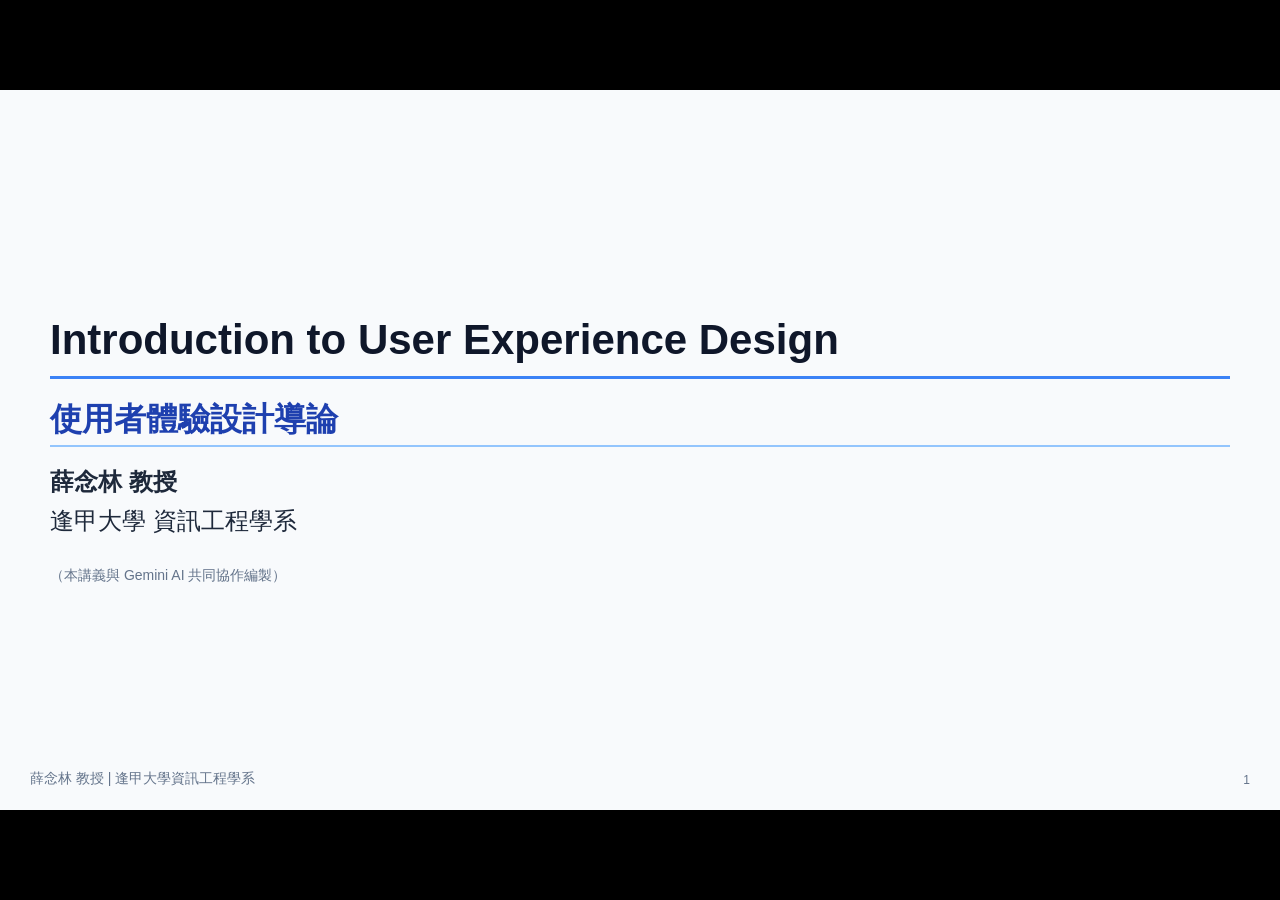
